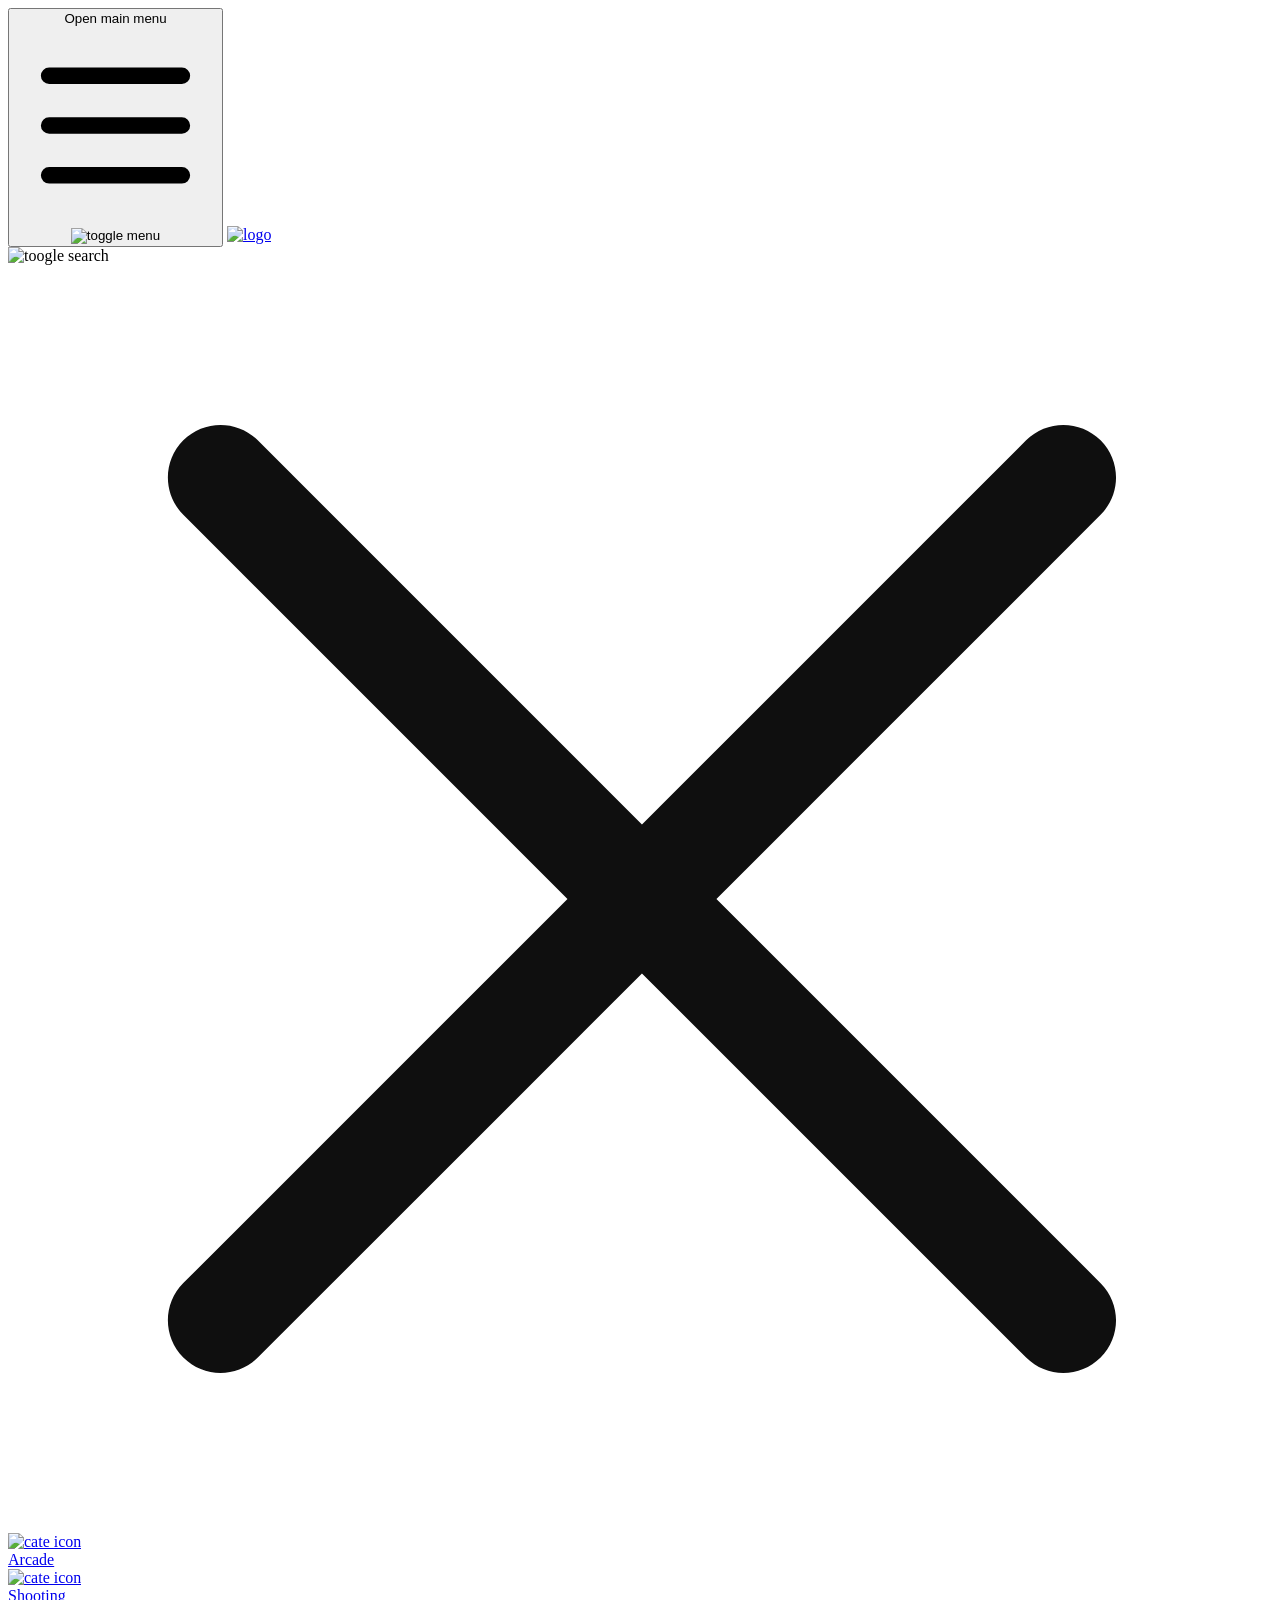
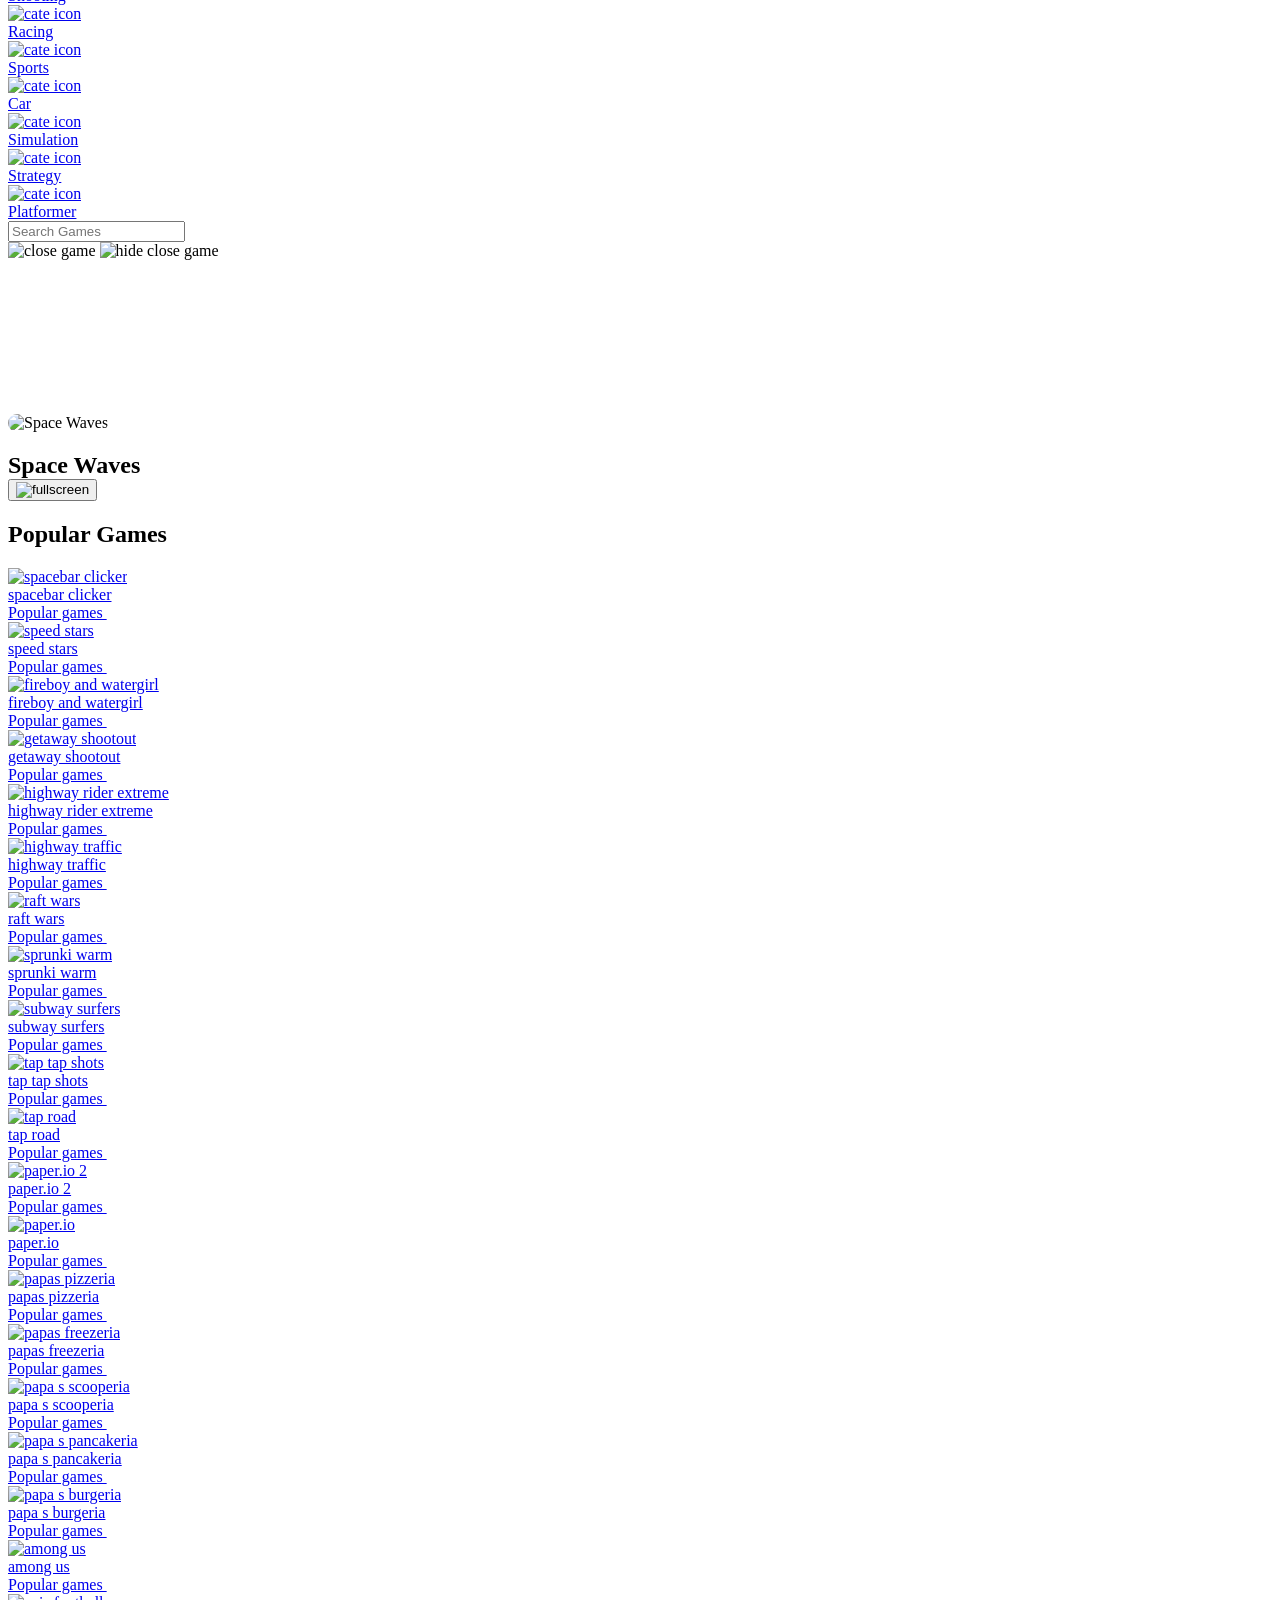
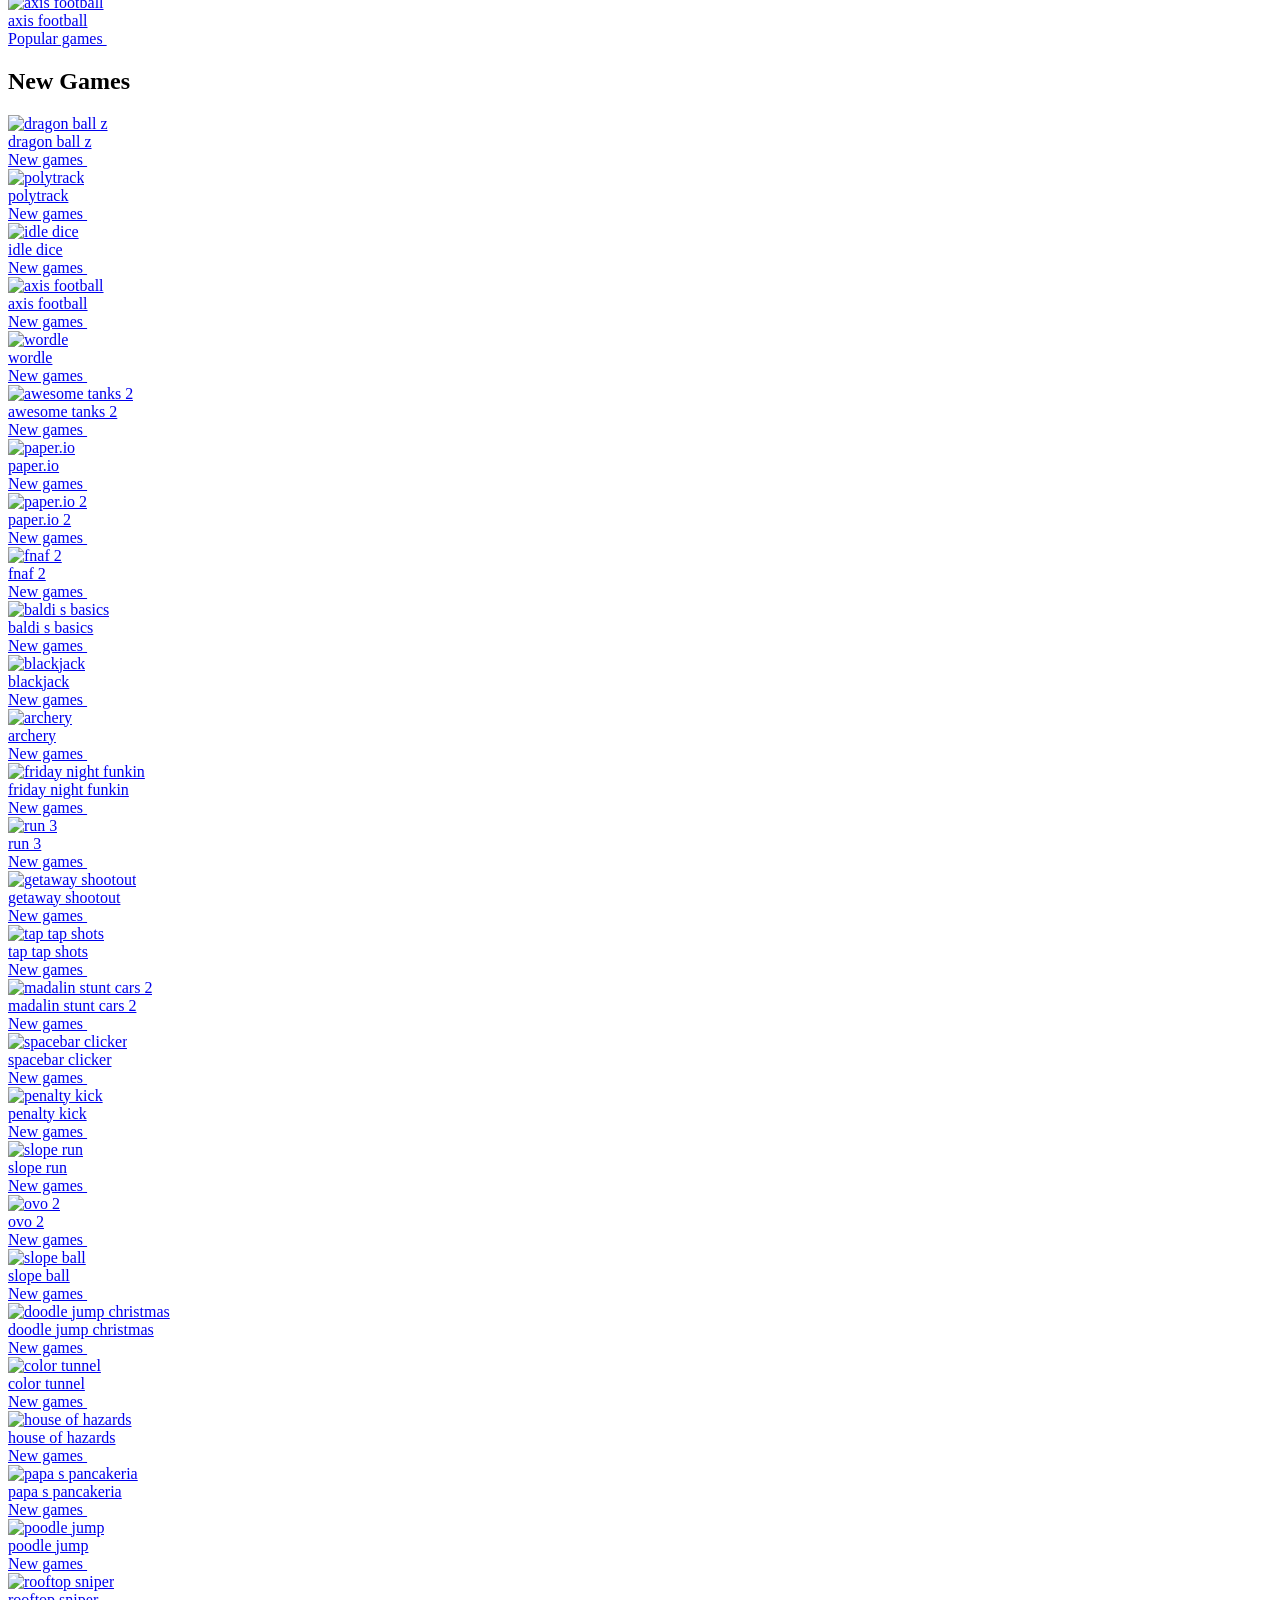
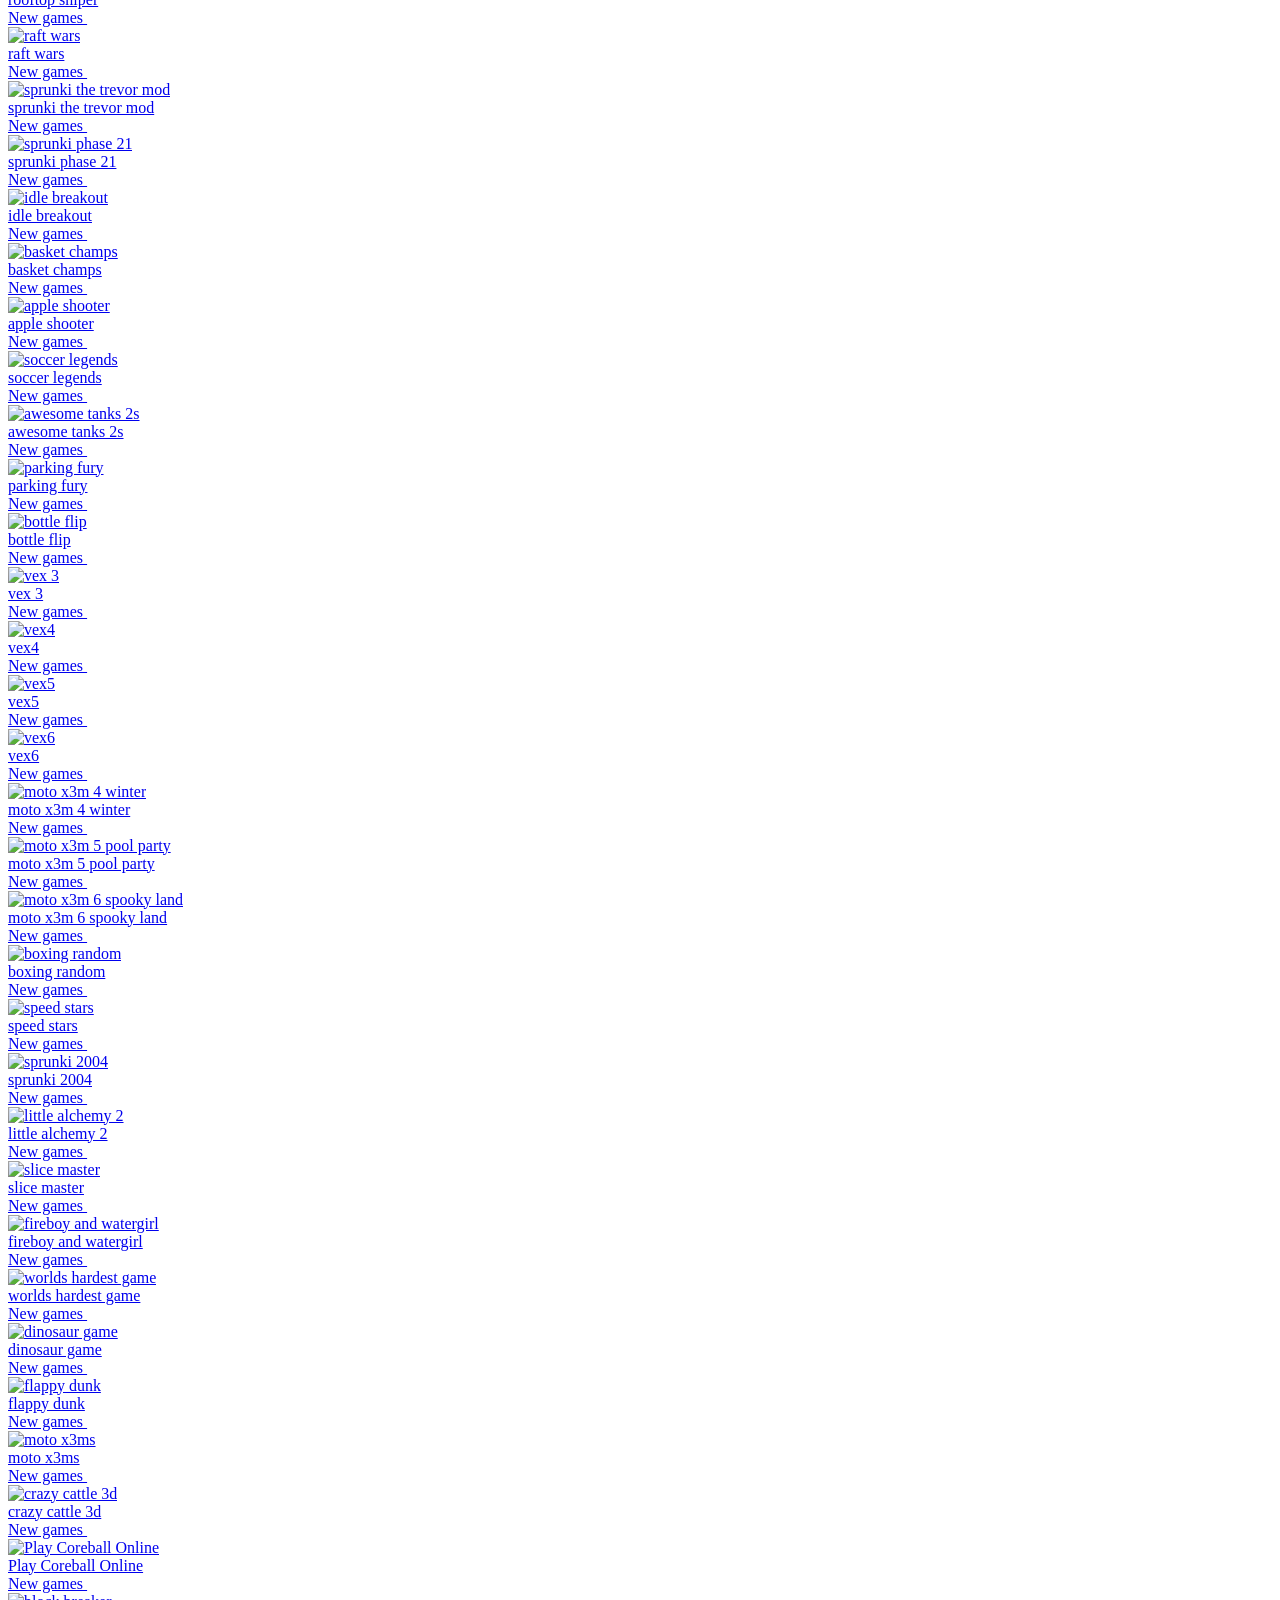
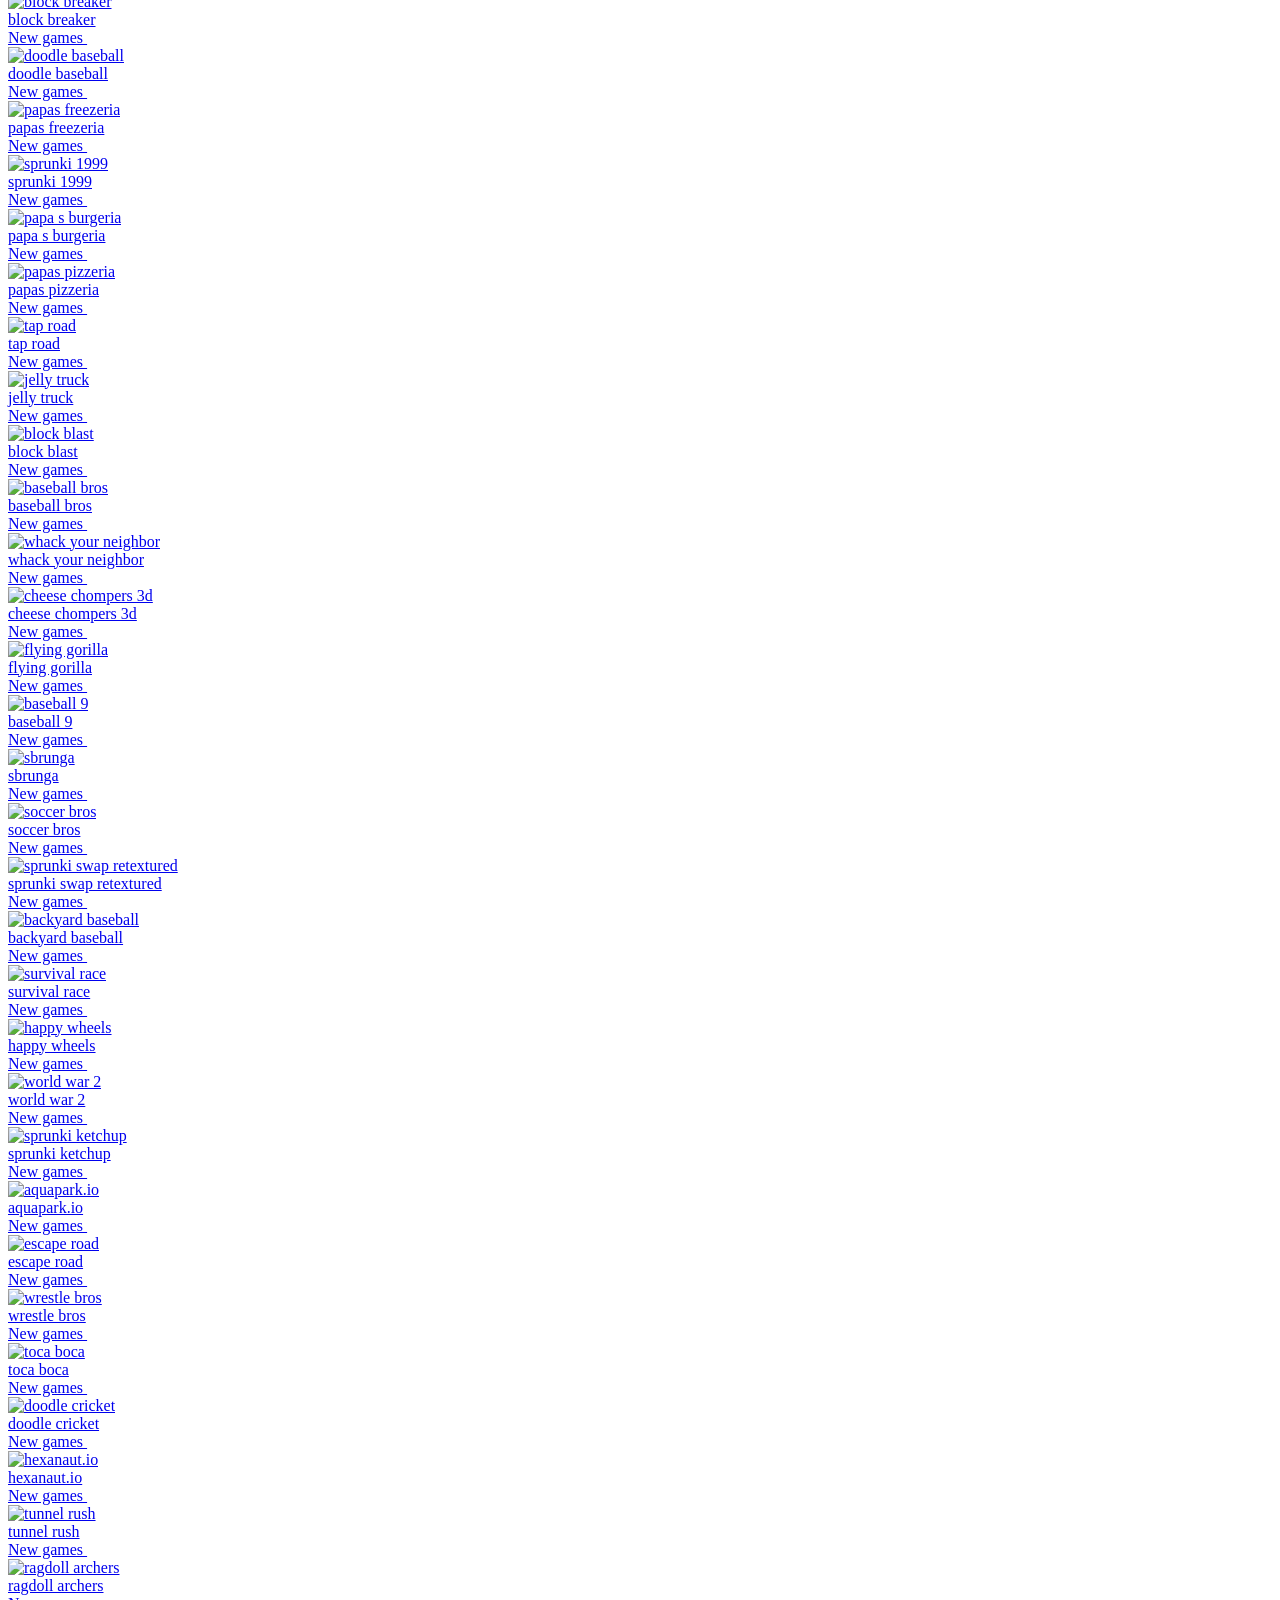
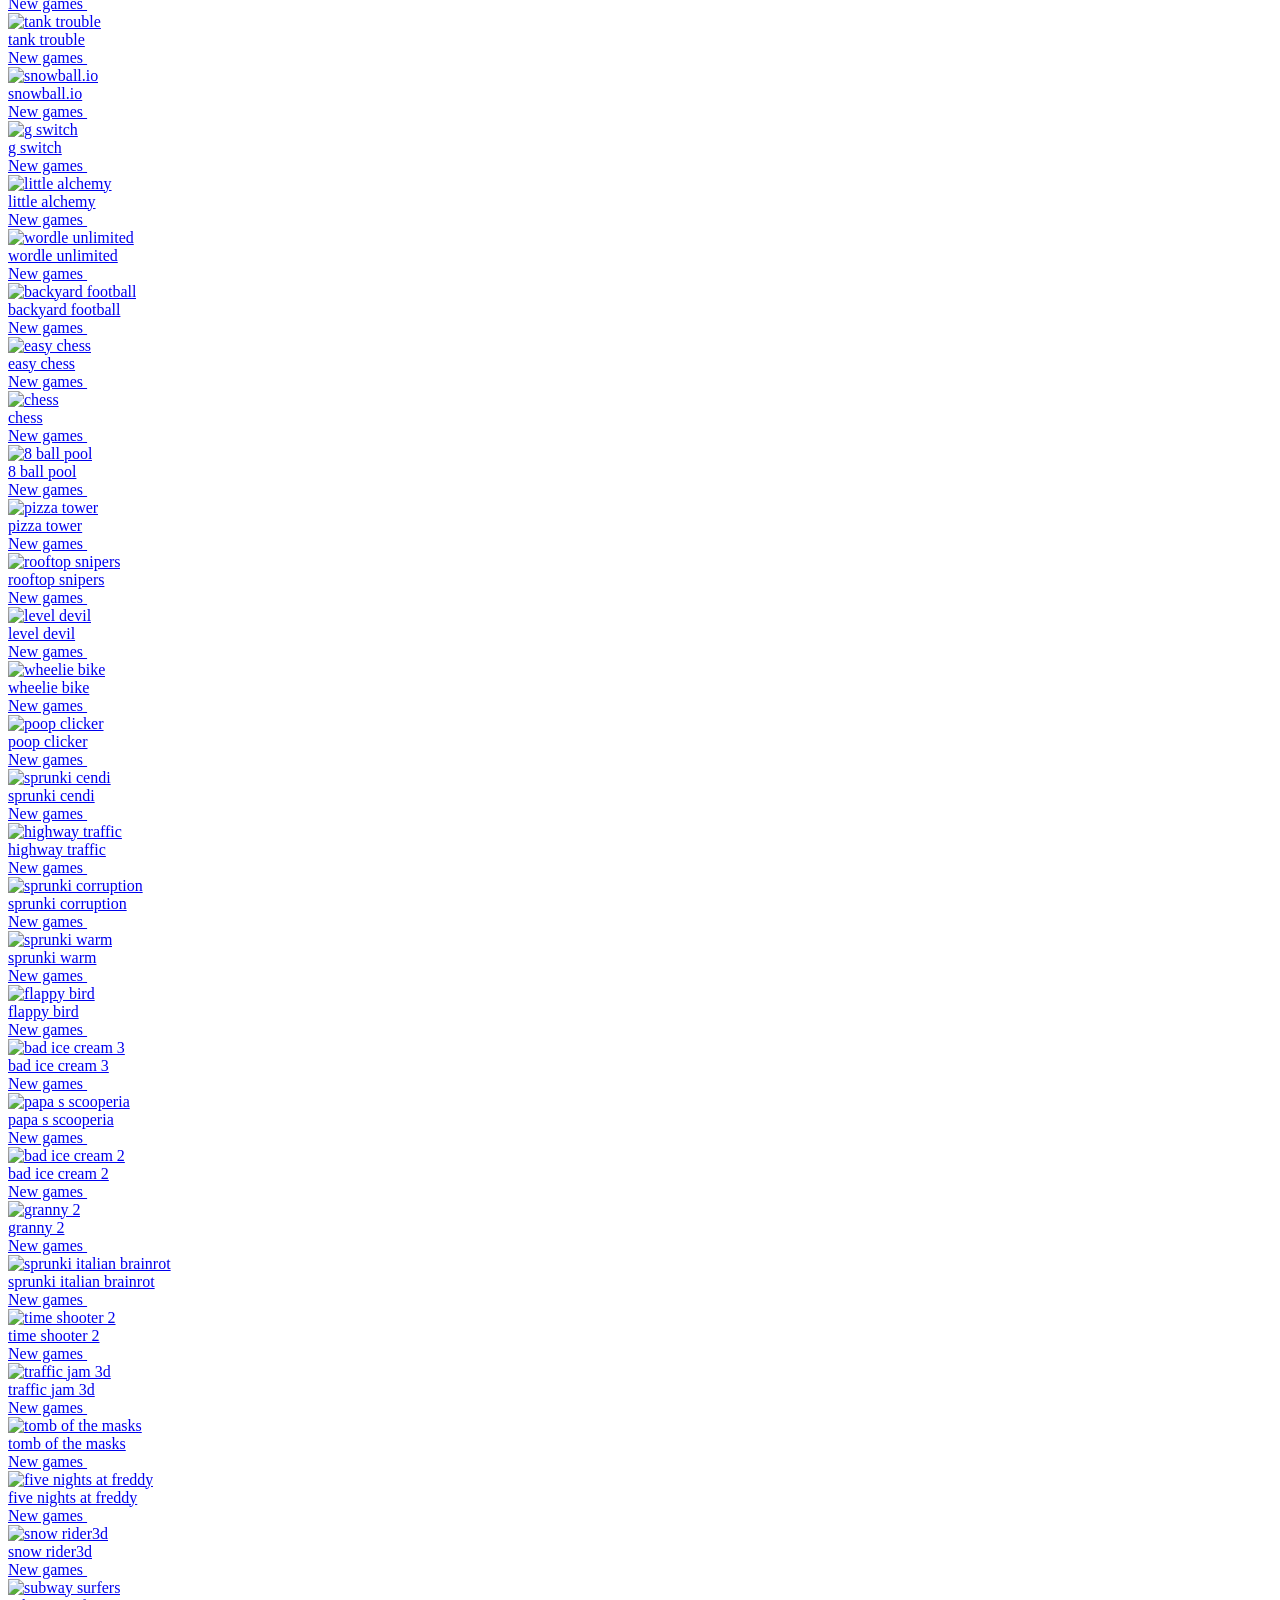
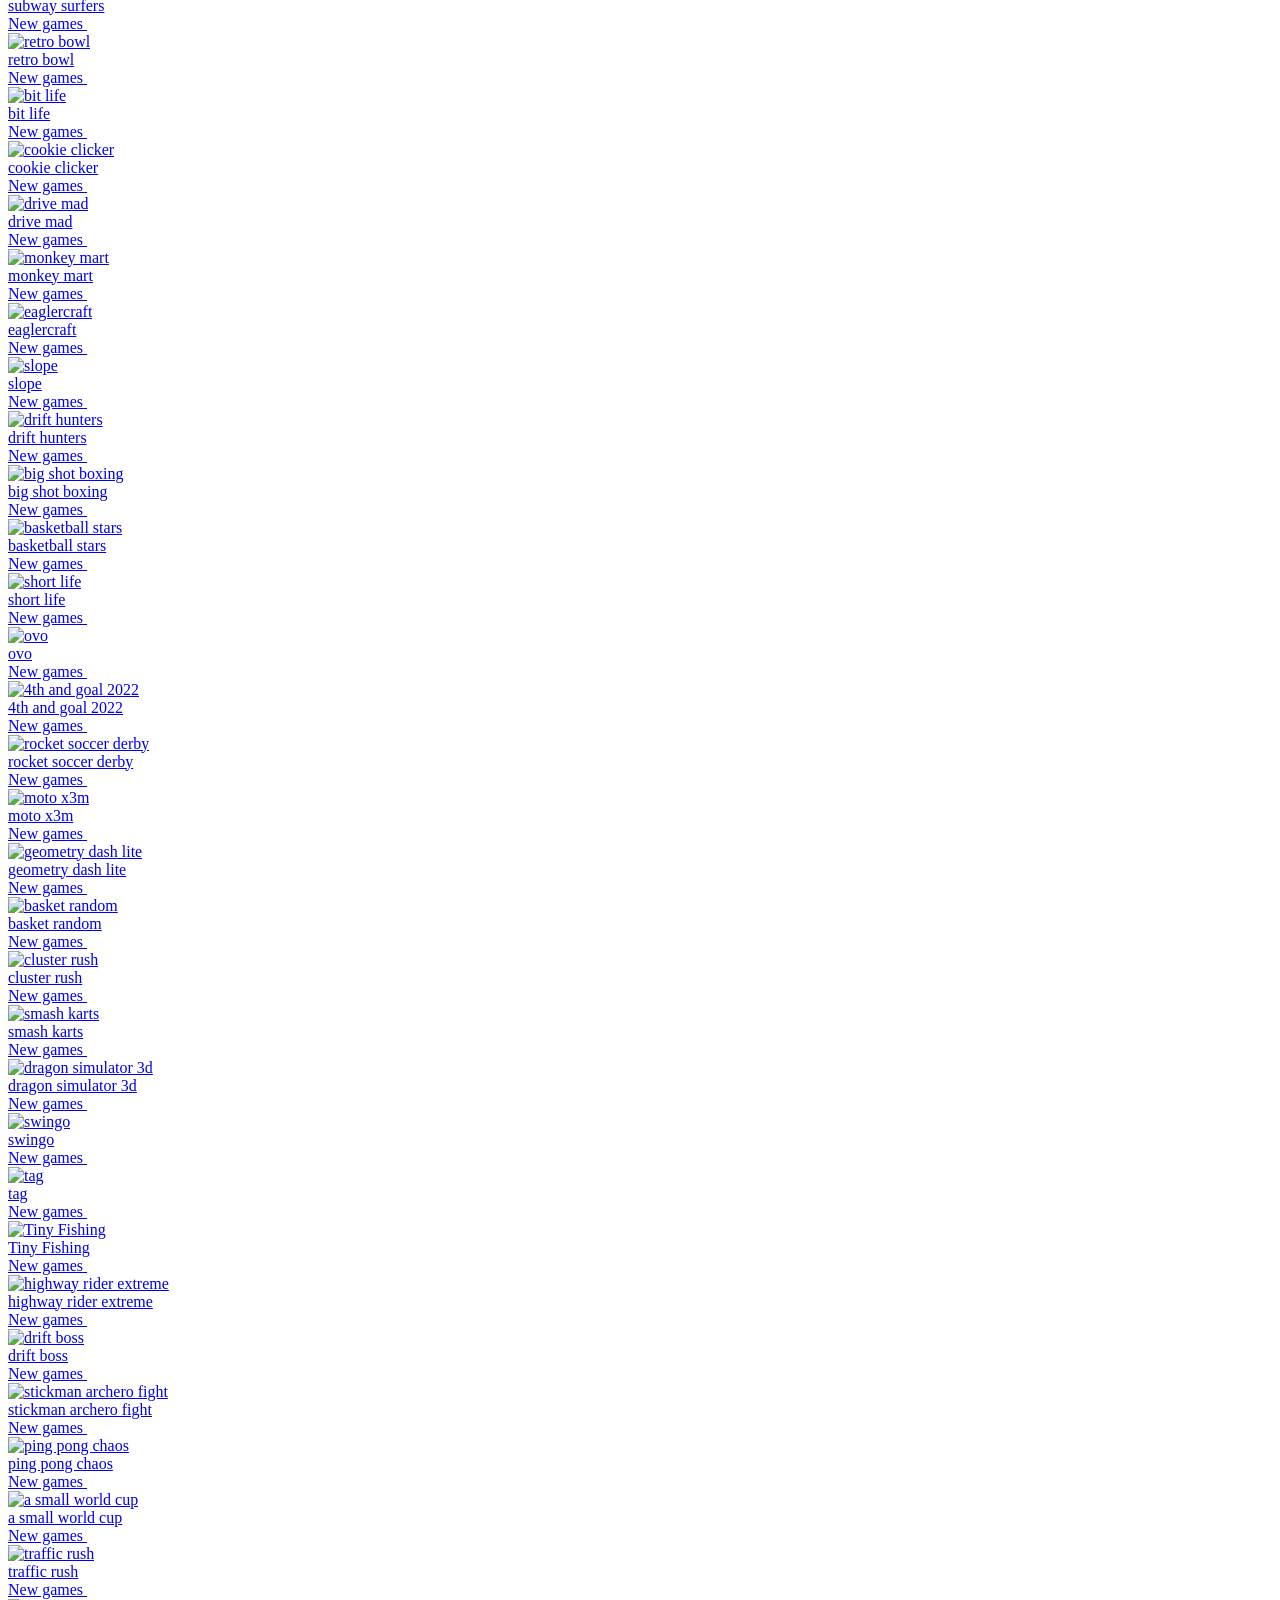
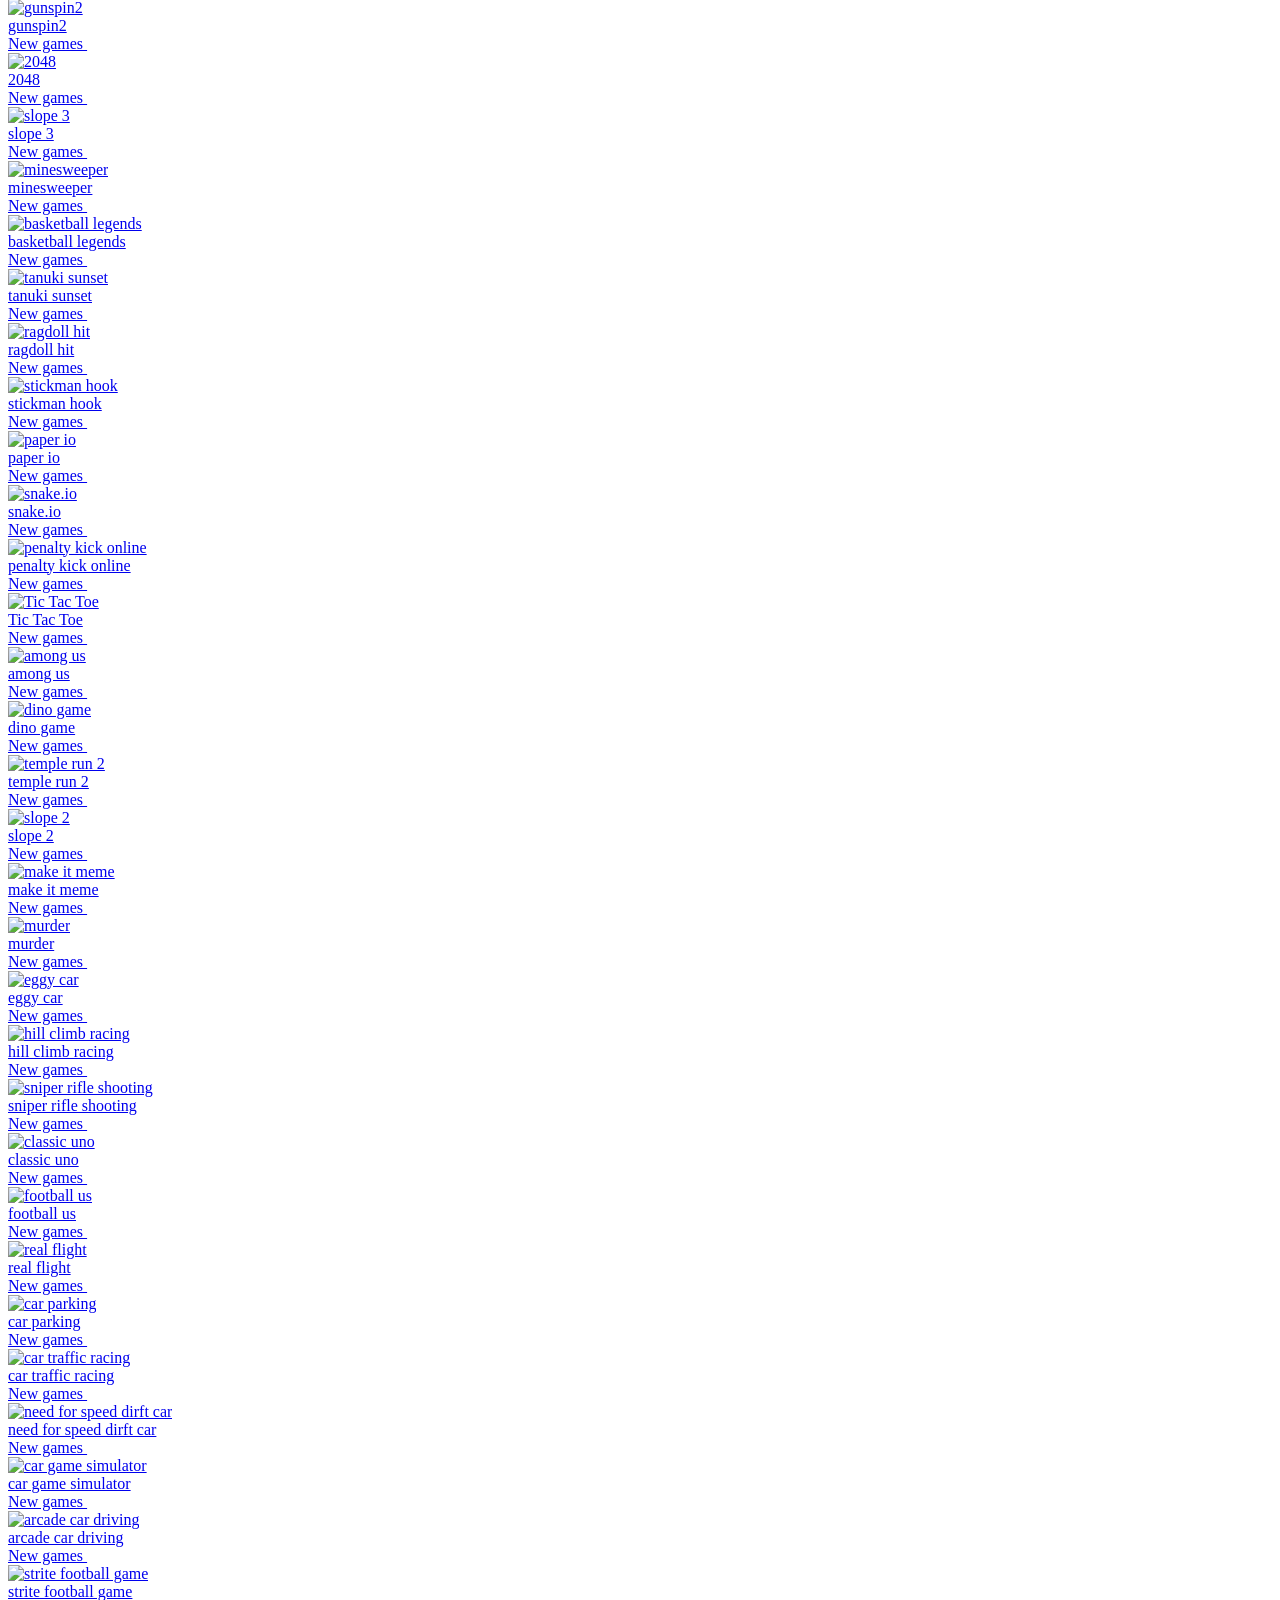
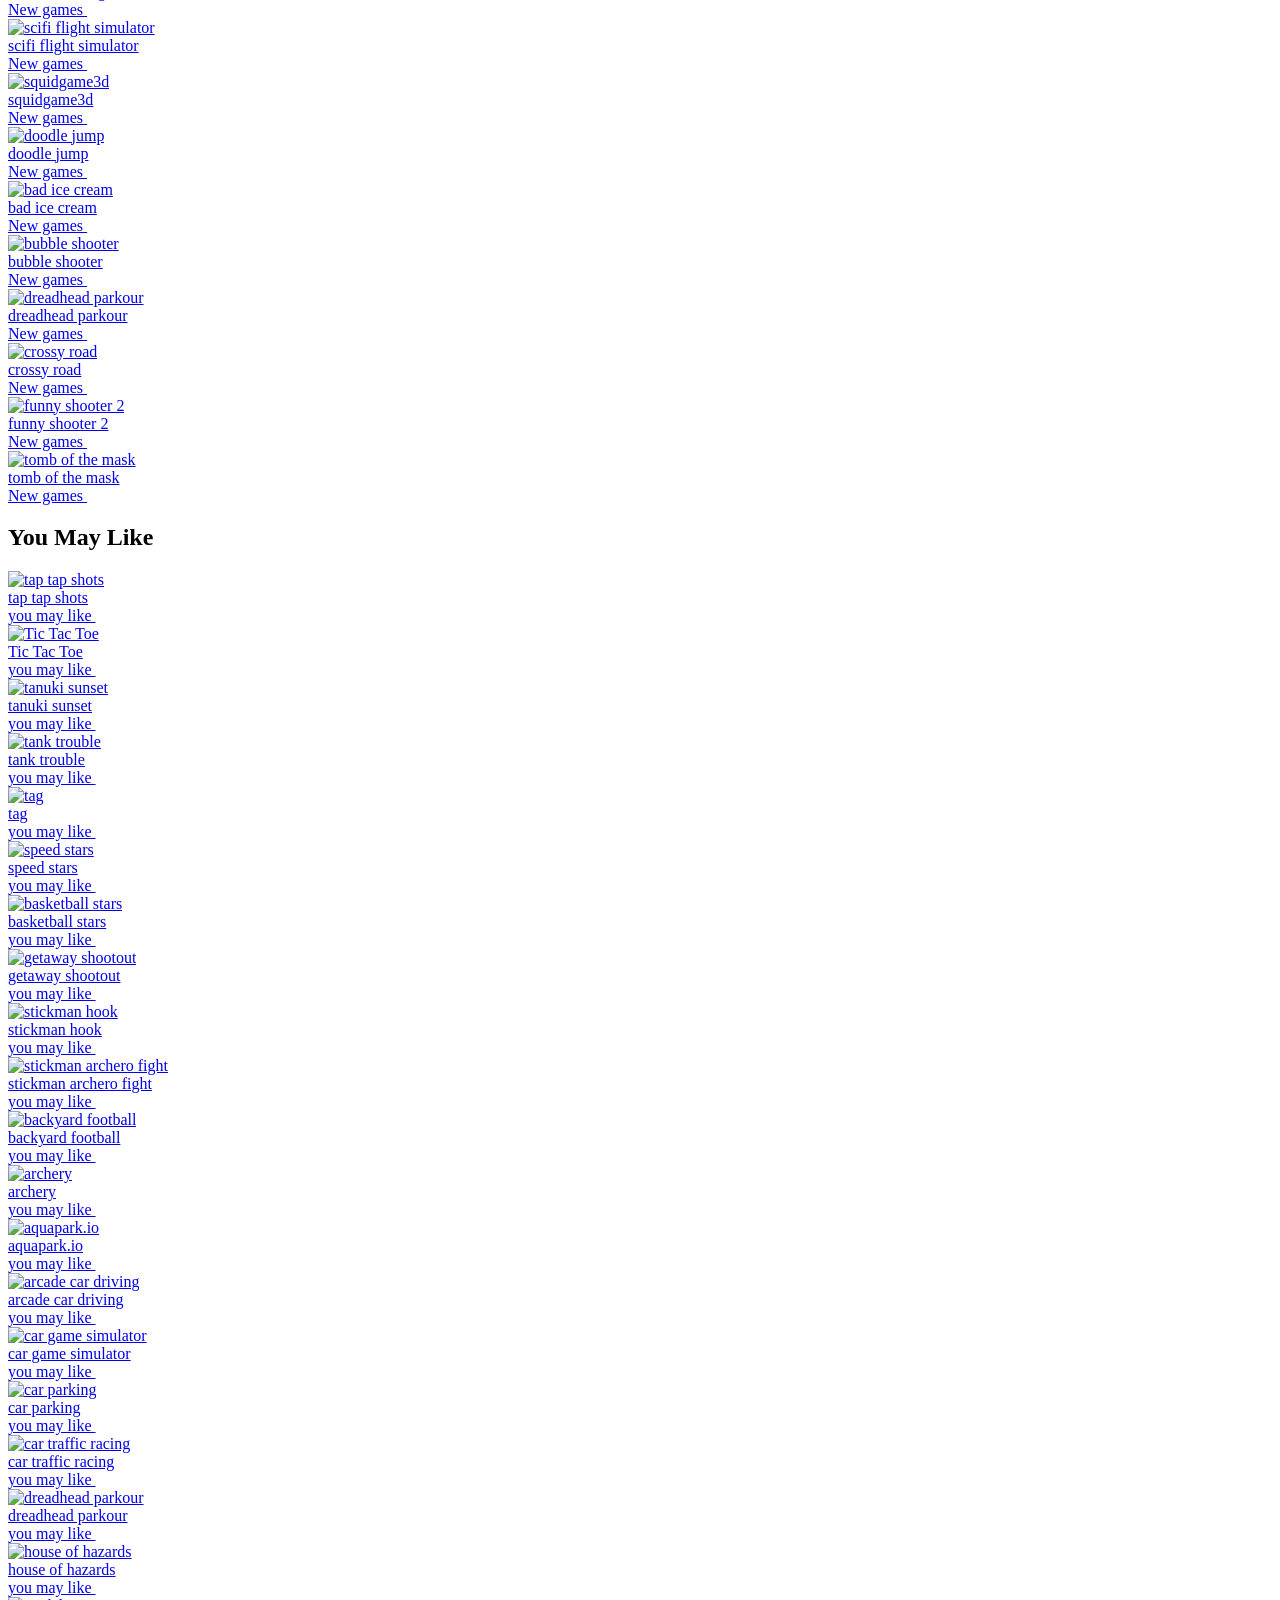
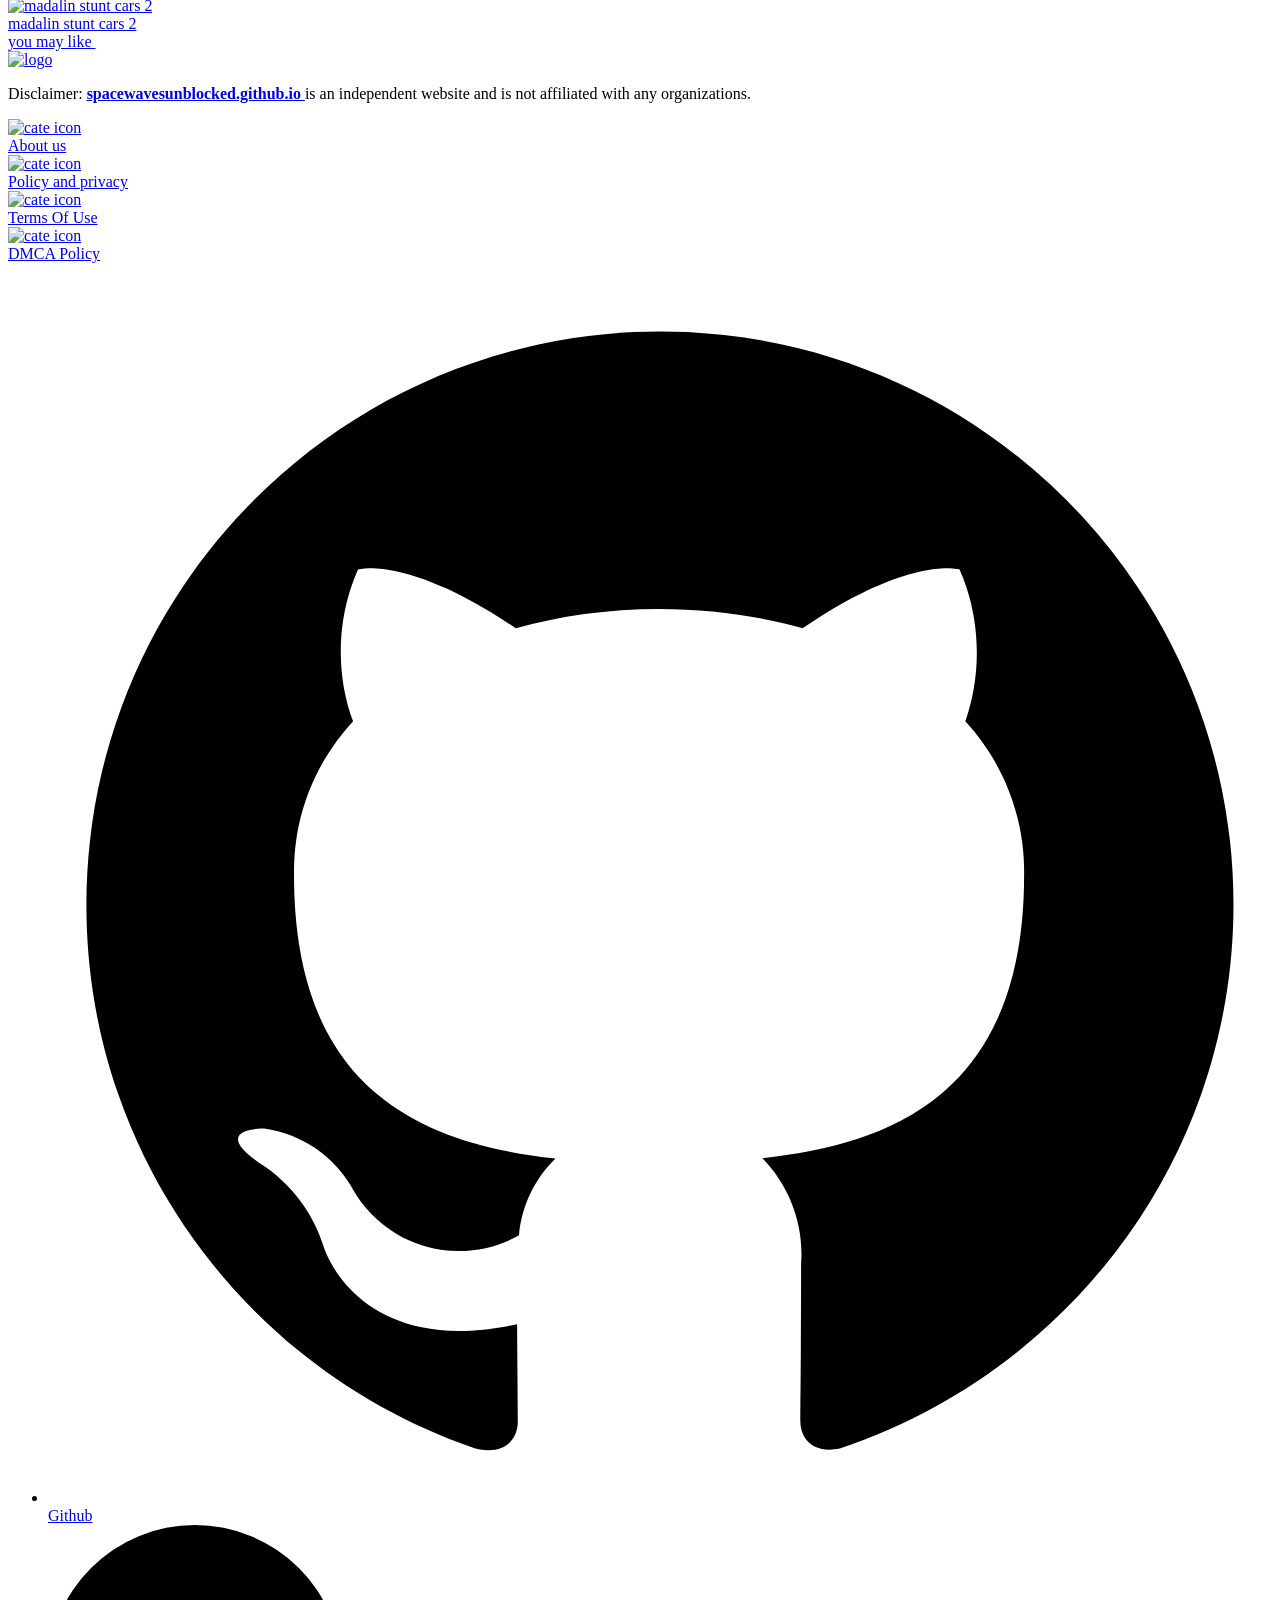
==== iframes/game_4/index.html @ a442bdf5 "added spacewaves!" ====
<!DOCTYPE html>
<html lang="en">

<head>
    <meta charset="UTF-8" />

    <meta http-equiv="X-UA-Compatible" content="IE=edge" />

    <meta name="viewport" content="width=device-width, initial-scale=1.0 user-scalable=no, height=device-height" />

    <link rel="stylesheet" href="/assets/css/style.min.css?v=656" />
    
    <link rel="stylesheet" href="/assets/css/tailwind.css?v=656" />

    <meta name="googlebot" content="noindex"><meta name="googlebot-news" content="nosnippet"><meta name="robots" content="noindex, nofollow"><title>Space Waves</title><meta name="description" content="Play Space Waves game online for free in fullscreen unblocked mode!"><meta property="og:type" content="article"><meta property="og:site_name" content="Theme3"><meta property="og:url" content="https://spacewavesunblocked.github.io/space-waves.html"><meta property="og:title" content="Space Waves"><meta property="og:description" content="Play Space Waves game online for free in fullscreen unblocked mode!"><meta name="twitter:card" content="summary_large_image"><meta name="twitter:title" content="Space Waves"><meta name="twitter:description" content="Play Space Waves game online for free in fullscreen unblocked mode!"><link rel="canonical" href="https://spacewavesunblocked.github.io/space-waves.html"><meta property="og:locale" content="EN"><meta property="article:section" content="Arcade"><meta property="article:published_time" content="2025-05-20T01:35:43+00:00"><meta property="article:modified_time" content="2025-05-22T03:05:53+00:00"><meta property="og:updated_time" content="2025-05-22T03:05:53+00:00"><meta property="og:image:width" content="512"><meta property="og:image:height" content="250"><meta property="og:image" content="/uploads/2025/5/space-waves.jpg"><meta property="og:image:secure_url" content="/uploads/2025/5/space-waves.jpg"><meta name="twitter:image" content="/uploads/2025/5/space-waves.jpg">
    
    <script type="application/ld+json">{"@context":"https://schema.org","@type":"WebSite","name":"Theme3","url":"https://spacewavesunblocked.github.io","description":"Play Space Waves game online for free in fullscreen unblocked mode!","inLanguage":"en","sameAs":[]}</script>
    
    <script type="application/ld+json">{"@context":"https://schema.org","@type":"Organization","name":"Theme3","logo":"https://spacewavesunblocked.github.io/assets/image/logo/logo_white.png","url":"https://spacewavesunblocked.github.io/"}</script>
    
    <script type="application/ld+json">{"@context":"https://schema.org","@type":"WebApplication","applicationCategory":"Game","applicationSubCategory":"Arcade","name":"Space Waves","url":"https://spacewavesunblocked.github.io/game/space-waves.html","description":"Play Space Waves game online for free in fullscreen unblocked mode!","thumbnailUrl":"/uploads/2025/5/space-waves.jpg","operatingSystem":"Windows, Linux, MacOS","offers":{"@type":"Offer","price":"0","priceCurrency":"USD","availability":"https://schema.org/InStock"}}</script>
    
    <script type="application/ld+json">{"@context":"https://schema.org","@type":"BreadcrumbList","itemListElement":[{"@type":"ListItem","position":1,"item":{"@id":"https://spacewavesunblocked.github.io/","name":"Theme3"}},{"@type":"ListItem","position":2,"item":{"@id":"https://spacewavesunblocked.github.io/arcade.html","name":"Arcade"}},{"@type":"ListItem","position":3,"image":"/uploads/2025/5/space-waves.jpg","item":{"@id":"https://spacewavesunblocked.github.io/space-waves.html","name":"Space Waves"}}]}</script>
    
    <link rel="icon" href="/uploads/2025/5/space-waves.jpg" data-spai-eager="1" sizes="32x32">

    <link rel="icon" href="/uploads/2025/5/space-waves.jpg" data-spai-eager="1" sizes="192x192">
    
    <script> var domain = "", token = "", langid = `en`, ismainlang = `1`, ldomain = (ismainlang) ? domain : `${domain}/${langid}`; </script>

</head>


<body  class="">

    <div id="adminBar" data-pid="3432" data-ptype="p"></div>
    
    <header class=" " >
        <nav class="lg:z-100">
            <div class="p-4 mx-auto text-black md:flex md:items-center md:gap-8 md:justify-between md:py-5 lg:py-3 lg:px-6 lg:fixed lg:top-0 lg:left-0 lg:right-0 lg:z-10 border-b border-gray-800 lg:bg-black">
                <div class="flex justify-between items-center md:gap-5 md:w-[100%]">
                    <button id="toggle-navbar" type="button" class="inline-flex items-center p-2 w-10 h-10 justify-center text-sm text-gray-500 rounded-lg hover:bg-gray-100 focus:outline-none focus:ring-2 focus:ring-gray-200 dark:text-gray-400 dark:hover:bg-gray-700 dark:focus:ring-gray-600 lg:hidden" aria-controls="navbar-dropdown" aria-expanded="false">
                        <span class="sr-only">Open main menu</span>
                        <svg viewBox="0 0 24 24" fill="none" xmlns="http://www.w3.org/2000/svg"><g id="SVGRepo_bgCarrier" stroke-width="0"></g><g id="SVGRepo_tracerCarrier" stroke-linecap="round" stroke-linejoin="round"></g><g id="SVGRepo_iconCarrier"> <path d="M4 6H20M4 12H20M4 18H20" stroke="#000000" stroke-width="2" stroke-linecap="round" stroke-linejoin="round"></path> </g></svg>
                        <img src="/assets/image/svg/toggle_menu.svg" alt="toggle menu">
                    </button>

                    <a href="/" class="logo text-2xl md:text-3xl">
                        <img src="/uploads/2025/5/logo4.png" class="h-[40px] block" alt="logo">
                    </a>

                    <div class="w-[40px] h-[40px] p-2 sm:order-2">
                        <img src="/assets/image/svg/toggle_search.svg" alt="toogle search">
                    </div>
                </div>

                <div class="hidden sidebar" id="navbar-dropdown">
                    <div class="close lg:hidden" id="close-navbar">
                        <svg viewBox="0 0 24 24" fill="none" xmlns="http://www.w3.org/2000/svg"><g id="SVGRepo_bgCarrier" stroke-width="0"></g><g id="SVGRepo_tracerCarrier" stroke-linecap="round" stroke-linejoin="round"></g><g id="SVGRepo_iconCarrier"> <path d="M20.7457 3.32851C20.3552 2.93798 19.722 2.93798 19.3315 3.32851L12.0371 10.6229L4.74275 3.32851C4.35223 2.93798 3.71906 2.93798 3.32854 3.32851C2.93801 3.71903 2.93801 4.3522 3.32854 4.74272L10.6229 12.0371L3.32856 19.3314C2.93803 19.722 2.93803 20.3551 3.32856 20.7457C3.71908 21.1362 4.35225 21.1362 4.74277 20.7457L12.0371 13.4513L19.3315 20.7457C19.722 21.1362 20.3552 21.1362 20.7457 20.7457C21.1362 20.3551 21.1362 19.722 20.7457 19.3315L13.4513 12.0371L20.7457 4.74272C21.1362 4.3522 21.1362 3.71903 20.7457 3.32851Z" fill="#0F0F0F"></path> </g></svg>
                    </div>
                    <a class="item_right text-base" href="https://spacewavesunblocked.github.io/arcade.html" title="Arcade" > <div class="w-[24x] h-[24px] icon_footer"> <img src="/assets/image/svg/cate.svg" alt="cate icon"> </div> <span>Arcade</span></a><a class="item_right text-base" href="https://spacewavesunblocked.github.io/shooting.html" title="Shooting" > <div class="w-[24x] h-[24px] icon_footer"> <img src="/assets/image/svg/cate.svg" alt="cate icon"> </div> <span>Shooting</span></a><a class="item_right text-base" href="https://spacewavesunblocked.github.io/racing.html" title="Racing" > <div class="w-[24x] h-[24px] icon_footer"> <img src="/assets/image/svg/cate.svg" alt="cate icon"> </div> <span>Racing</span></a><a class="item_right text-base" href="https://spacewavesunblocked.github.io/sports.html" title="Sports" > <div class="w-[24x] h-[24px] icon_footer"> <img src="/assets/image/svg/cate.svg" alt="cate icon"> </div> <span>Sports</span></a><a class="item_right text-base" href="https://spacewavesunblocked.github.io/car.html" title="Car" > <div class="w-[24x] h-[24px] icon_footer"> <img src="/assets/image/svg/cate.svg" alt="cate icon"> </div> <span>Car</span></a><a class="item_right text-base" href="https://spacewavesunblocked.github.io/simulation.html" title="Simulation" > <div class="w-[24x] h-[24px] icon_footer"> <img src="/assets/image/svg/cate.svg" alt="cate icon"> </div> <span>Simulation</span></a><a class="item_right text-base" href="https://spacewavesunblocked.github.io/strategy.html" title="Strategy" > <div class="w-[24x] h-[24px] icon_footer"> <img src="/assets/image/svg/cate.svg" alt="cate icon"> </div> <span>Strategy</span></a><a class="item_right text-base" href="https://spacewavesunblocked.github.io/platformer.html" title="Platformer" > <div class="w-[24x] h-[24px] icon_footer"> <img src="/assets/image/svg/cate.svg" alt="cate icon"> </div> <span>Platformer</span></a>
                </div>

                <form id="search" action="/" autocomplete="off" method="GET" class="hidden flex items-center sm:border sm:border-solid sm:outline-none sm:pl-3 rounded-[15px] lg:w-[100%]">
                    <div id="search-holder" class="hidden sm:block sm:order-1 lg:w-[100%]">
                        <input type="text" name="s" placeholder="Search Games" autocomplete="off" class="d-block form-controls focus:outline-hidden text-white lg:w-[100%]">
                    </div>
                </form>
            </div>
        </nav>
    </header>
    <!-- bastet-random-game -->
    <div class="container-fluid">
        <div class="flex flex-col lg:grid lg:grid-cols-6 xl:grid-cols-9">
            <!-- content -->
            <section class="mt-12 lg:p-3 area-game text-custom-text">
                <div class="game-container show_qr rounded-[12px] overflow-hidden">
                    <div class="game-content" data-id="169">
                        <div class="link-game" id="full-game" >
                            <div class="closegame">
                                <img class="close" src="/uploads/2025/5/space-waves.jpg" alt="close game">
                                <img class="hideClose" src="https://spacewavesunblocked.github.io/assets/image/svg/arrowleft.svg" alt="hide close game">
                            </div>
                            <iframe id="iframehtml5" class="game-iframe" style="width: 100%; border: none;" title="play game" src="https://spacewavesunblocked.github.io/embed/space-waves.html" frameborder="0" scrolling="no" allowfullscreen></iframe>
                        </div>
                    </div>
                    
                    <div class="flex justify-between p-3 bg-custom-gray gap-5 sm:flex-row sm:justify-between">
                        <div class="flex items-center gap-2 m-0">
                            <div class="w-[40px] h-[40px]"><img style="border-radius: 12px;" src="/uploads/2025/5/space-waves.jpg" alt="Space Waves"></div>
                            <h1 class="text-xl lg:text-2xl" style="margin-bottom: 0;">Space Waves</h1>
                        </div>

                        <div class="flex items-center gap-5 justify-around">
                            
                            <div class="fullscreen">
                                <button class="btn_fullscreen cursor-pointer" title="fullscreen">
                                    <img src="https://spacewavesunblocked.github.io/assets/svg/fullscreen.svg" alt="fullscreen">
                                </button>
                            </div>
                        </div>
                    </div>
                </div>
                
            </section>
            <!-- ads -->
            <section class="mt-12 lg:p-3 area-ads">
            </section>

            <!-- popular game -->
            <section class="my-12 lg:p-3 area-single-popular">
                <div class="flex gap-2 mb-7 items-center text-white">
                    <h2 class="text-[1.3rem] font-bold">Popular Games</h2>
                </div>
                <div class="list-single-game">
                    
                    
    
                <a href="/spacebar-clicker.html" title="spacebar clicker" class="block relative item_home">
                    <div class="aspect-square rounded-[4px] overflow-hidden ">
                        <img data-src="https://jasongamesdev.github.io/spacebar-clicker/spacebar-clicker.png" src="https://placehold.co/500x500?text=no%20image" class="lazyload img-lazy aspect-square" alt="spacebar clicker">
                    </div>
                    <div class="list-title absolute bottom-0 left-0 right-0 top-0 text-center font-semibold bg-dark text-white flex items-end justify-center" >
                        spacebar clicker
                    </div>
                    

                        
                        <div class="label-game type_2">
                            <span class="text-xs uppercase font-bold text-white">
                                Popular games
                            </span>
                            <svg xmlns="http://www.w3.org/2000/svg" width="12" height="12" viewBox="0 0 12 12" fill="none">
                                <g clip-path="url(#clip0_12_978)">
                                    <path
                                        d="M10.875 1.875H9.46641C9.44154 1.875 9.4177 1.86512 9.40011 1.84754C9.38253 1.82996 9.37266 1.80611 9.37266 1.78125V1.49812C9.37216 1.29954 9.29292 1.10925 9.15232 0.969007C9.01173 0.82876 8.82124 0.749999 8.62266 0.75L3.37758 0.756094C3.17919 0.756465 2.98904 0.835422 2.84874 0.975679C2.70843 1.11594 2.62942 1.30607 2.62898 1.50445V1.78125C2.62898 1.80611 2.61911 1.82996 2.60153 1.84754C2.58394 1.86512 2.5601 1.875 2.53523 1.875H1.125C1.02554 1.875 0.930161 1.91451 0.859835 1.98484C0.789509 2.05516 0.75 2.15054 0.75 2.25V2.625C0.75 3.90305 1.45312 5.26055 2.54344 5.56289C2.57568 5.57187 2.60485 5.5895 2.62778 5.61388C2.65071 5.63825 2.66653 5.66844 2.67352 5.70117C2.80875 6.33141 3.22477 6.93164 3.87844 7.42641C4.36852 7.79742 4.95305 8.07094 5.47852 8.18766C5.52006 8.19697 5.5572 8.22014 5.58382 8.25337C5.61044 8.2866 5.62497 8.32789 5.625 8.37047V10.4062C5.625 10.4311 5.61512 10.455 5.59754 10.4725C5.57996 10.4901 5.55611 10.5 5.53125 10.5H4.13555C3.93375 10.5 3.76055 10.6552 3.75047 10.857C3.74803 10.9077 3.7559 10.9583 3.77362 11.0059C3.79134 11.0535 3.81853 11.0969 3.85355 11.1337C3.88857 11.1704 3.93069 11.1997 3.97735 11.2197C4.024 11.2397 4.07424 11.25 4.125 11.25H7.86445C8.06625 11.25 8.23945 11.0948 8.24953 10.893C8.25197 10.8423 8.2441 10.7917 8.22638 10.7441C8.20866 10.6965 8.18147 10.6531 8.14645 10.6163C8.11143 10.5796 8.06931 10.5503 8.02266 10.5303C7.976 10.5103 7.92576 10.5 7.875 10.5H6.46875C6.44389 10.5 6.42004 10.4901 6.40246 10.4725C6.38488 10.455 6.375 10.4311 6.375 10.4062V8.37047C6.37503 8.32789 6.38956 8.2866 6.41618 8.25337C6.4428 8.22014 6.47994 8.19697 6.52148 8.18766C7.04695 8.07047 7.63148 7.79742 8.12156 7.42641C8.77523 6.93164 9.19125 6.33141 9.32648 5.70117C9.33347 5.66844 9.34929 5.63825 9.37222 5.61388C9.39515 5.5895 9.42432 5.57187 9.45656 5.56289C10.5469 5.26055 11.25 3.90305 11.25 2.625V2.25C11.25 2.15054 11.2105 2.05516 11.1402 1.98484C11.0698 1.91451 10.9745 1.875 10.875 1.875ZM2.625 4.64578C2.62494 4.66221 2.62057 4.67833 2.61232 4.69254C2.60406 4.70675 2.59222 4.71853 2.57798 4.72672C2.56374 4.73491 2.5476 4.73922 2.53117 4.7392C2.51474 4.73919 2.4986 4.73485 2.48438 4.72664C2.24391 4.58344 2.06836 4.36641 1.96547 4.21359C1.68633 3.79898 1.52016 3.26039 1.50164 2.72227C1.50117 2.70966 1.50324 2.69709 1.50774 2.68531C1.51224 2.67353 1.51907 2.66277 1.52782 2.65369C1.53658 2.64461 1.54707 2.63739 1.55868 2.63246C1.57029 2.62753 1.58278 2.62499 1.59539 2.625H2.53289C2.55775 2.625 2.5816 2.63488 2.59918 2.65246C2.61676 2.67004 2.62664 2.69389 2.62664 2.71875C2.62617 3.36211 2.625 4.09852 2.625 4.64578ZM10.0343 4.21359C9.93141 4.36641 9.75609 4.58344 9.51562 4.72664C9.50138 4.73486 9.48522 4.7392 9.46877 4.7392C9.45233 4.73921 9.43617 4.73488 9.42192 4.72666C9.40767 4.71845 9.39583 4.70663 9.3876 4.69239C9.37936 4.67815 9.37502 4.662 9.375 4.64555C9.375 4.02422 9.375 3.31828 9.37383 2.71875C9.37383 2.69389 9.38371 2.67004 9.40129 2.65246C9.41887 2.63488 9.44271 2.625 9.46758 2.625H10.4051C10.4177 2.62499 10.4302 2.62753 10.4418 2.63246C10.4534 2.63739 10.4639 2.64461 10.4726 2.65369C10.4814 2.66277 10.4882 2.67353 10.4927 2.68531C10.4972 2.69709 10.4993 2.70966 10.4988 2.72227C10.4803 3.26039 10.3137 3.79898 10.0345 4.21359H10.0343Z"
                                        fill="white" />
                                </g>
                                <defs>
                                    <clipPath id="clip0_12_978">
                                        <rect width="12" height="12" fill="white" />
                                    </clipPath>
                                </defs>
                            </svg>
                        </div>

                    
                    
                </a>

    
                <a href="/speed-stars.html" title="speed stars" class="block relative item_home">
                    <div class="aspect-square rounded-[4px] overflow-hidden ">
                        <img data-src="https://jasongamesdev.github.io/speed-stars/speed-stars.png" src="https://placehold.co/500x500?text=no%20image" class="lazyload img-lazy aspect-square" alt="speed stars">
                    </div>
                    <div class="list-title absolute bottom-0 left-0 right-0 top-0 text-center font-semibold bg-dark text-white flex items-end justify-center" >
                        speed stars
                    </div>
                    

                        
                        <div class="label-game type_2">
                            <span class="text-xs uppercase font-bold text-white">
                                Popular games
                            </span>
                            <svg xmlns="http://www.w3.org/2000/svg" width="12" height="12" viewBox="0 0 12 12" fill="none">
                                <g clip-path="url(#clip0_12_978)">
                                    <path
                                        d="M10.875 1.875H9.46641C9.44154 1.875 9.4177 1.86512 9.40011 1.84754C9.38253 1.82996 9.37266 1.80611 9.37266 1.78125V1.49812C9.37216 1.29954 9.29292 1.10925 9.15232 0.969007C9.01173 0.82876 8.82124 0.749999 8.62266 0.75L3.37758 0.756094C3.17919 0.756465 2.98904 0.835422 2.84874 0.975679C2.70843 1.11594 2.62942 1.30607 2.62898 1.50445V1.78125C2.62898 1.80611 2.61911 1.82996 2.60153 1.84754C2.58394 1.86512 2.5601 1.875 2.53523 1.875H1.125C1.02554 1.875 0.930161 1.91451 0.859835 1.98484C0.789509 2.05516 0.75 2.15054 0.75 2.25V2.625C0.75 3.90305 1.45312 5.26055 2.54344 5.56289C2.57568 5.57187 2.60485 5.5895 2.62778 5.61388C2.65071 5.63825 2.66653 5.66844 2.67352 5.70117C2.80875 6.33141 3.22477 6.93164 3.87844 7.42641C4.36852 7.79742 4.95305 8.07094 5.47852 8.18766C5.52006 8.19697 5.5572 8.22014 5.58382 8.25337C5.61044 8.2866 5.62497 8.32789 5.625 8.37047V10.4062C5.625 10.4311 5.61512 10.455 5.59754 10.4725C5.57996 10.4901 5.55611 10.5 5.53125 10.5H4.13555C3.93375 10.5 3.76055 10.6552 3.75047 10.857C3.74803 10.9077 3.7559 10.9583 3.77362 11.0059C3.79134 11.0535 3.81853 11.0969 3.85355 11.1337C3.88857 11.1704 3.93069 11.1997 3.97735 11.2197C4.024 11.2397 4.07424 11.25 4.125 11.25H7.86445C8.06625 11.25 8.23945 11.0948 8.24953 10.893C8.25197 10.8423 8.2441 10.7917 8.22638 10.7441C8.20866 10.6965 8.18147 10.6531 8.14645 10.6163C8.11143 10.5796 8.06931 10.5503 8.02266 10.5303C7.976 10.5103 7.92576 10.5 7.875 10.5H6.46875C6.44389 10.5 6.42004 10.4901 6.40246 10.4725C6.38488 10.455 6.375 10.4311 6.375 10.4062V8.37047C6.37503 8.32789 6.38956 8.2866 6.41618 8.25337C6.4428 8.22014 6.47994 8.19697 6.52148 8.18766C7.04695 8.07047 7.63148 7.79742 8.12156 7.42641C8.77523 6.93164 9.19125 6.33141 9.32648 5.70117C9.33347 5.66844 9.34929 5.63825 9.37222 5.61388C9.39515 5.5895 9.42432 5.57187 9.45656 5.56289C10.5469 5.26055 11.25 3.90305 11.25 2.625V2.25C11.25 2.15054 11.2105 2.05516 11.1402 1.98484C11.0698 1.91451 10.9745 1.875 10.875 1.875ZM2.625 4.64578C2.62494 4.66221 2.62057 4.67833 2.61232 4.69254C2.60406 4.70675 2.59222 4.71853 2.57798 4.72672C2.56374 4.73491 2.5476 4.73922 2.53117 4.7392C2.51474 4.73919 2.4986 4.73485 2.48438 4.72664C2.24391 4.58344 2.06836 4.36641 1.96547 4.21359C1.68633 3.79898 1.52016 3.26039 1.50164 2.72227C1.50117 2.70966 1.50324 2.69709 1.50774 2.68531C1.51224 2.67353 1.51907 2.66277 1.52782 2.65369C1.53658 2.64461 1.54707 2.63739 1.55868 2.63246C1.57029 2.62753 1.58278 2.62499 1.59539 2.625H2.53289C2.55775 2.625 2.5816 2.63488 2.59918 2.65246C2.61676 2.67004 2.62664 2.69389 2.62664 2.71875C2.62617 3.36211 2.625 4.09852 2.625 4.64578ZM10.0343 4.21359C9.93141 4.36641 9.75609 4.58344 9.51562 4.72664C9.50138 4.73486 9.48522 4.7392 9.46877 4.7392C9.45233 4.73921 9.43617 4.73488 9.42192 4.72666C9.40767 4.71845 9.39583 4.70663 9.3876 4.69239C9.37936 4.67815 9.37502 4.662 9.375 4.64555C9.375 4.02422 9.375 3.31828 9.37383 2.71875C9.37383 2.69389 9.38371 2.67004 9.40129 2.65246C9.41887 2.63488 9.44271 2.625 9.46758 2.625H10.4051C10.4177 2.62499 10.4302 2.62753 10.4418 2.63246C10.4534 2.63739 10.4639 2.64461 10.4726 2.65369C10.4814 2.66277 10.4882 2.67353 10.4927 2.68531C10.4972 2.69709 10.4993 2.70966 10.4988 2.72227C10.4803 3.26039 10.3137 3.79898 10.0345 4.21359H10.0343Z"
                                        fill="white" />
                                </g>
                                <defs>
                                    <clipPath id="clip0_12_978">
                                        <rect width="12" height="12" fill="white" />
                                    </clipPath>
                                </defs>
                            </svg>
                        </div>

                    
                    
                </a>

    
                <a href="/fireboy-and-watergirl.html" title="fireboy and watergirl" class="block relative item_home">
                    <div class="aspect-square rounded-[4px] overflow-hidden ">
                        <img data-src="https://jasongamesdev.github.io/fireboy-and-watergirl/fireboy-and-watergirl.png" src="https://placehold.co/500x500?text=no%20image" class="lazyload img-lazy aspect-square" alt="fireboy and watergirl">
                    </div>
                    <div class="list-title absolute bottom-0 left-0 right-0 top-0 text-center font-semibold bg-dark text-white flex items-end justify-center" >
                        fireboy and watergirl
                    </div>
                    

                        
                        <div class="label-game type_2">
                            <span class="text-xs uppercase font-bold text-white">
                                Popular games
                            </span>
                            <svg xmlns="http://www.w3.org/2000/svg" width="12" height="12" viewBox="0 0 12 12" fill="none">
                                <g clip-path="url(#clip0_12_978)">
                                    <path
                                        d="M10.875 1.875H9.46641C9.44154 1.875 9.4177 1.86512 9.40011 1.84754C9.38253 1.82996 9.37266 1.80611 9.37266 1.78125V1.49812C9.37216 1.29954 9.29292 1.10925 9.15232 0.969007C9.01173 0.82876 8.82124 0.749999 8.62266 0.75L3.37758 0.756094C3.17919 0.756465 2.98904 0.835422 2.84874 0.975679C2.70843 1.11594 2.62942 1.30607 2.62898 1.50445V1.78125C2.62898 1.80611 2.61911 1.82996 2.60153 1.84754C2.58394 1.86512 2.5601 1.875 2.53523 1.875H1.125C1.02554 1.875 0.930161 1.91451 0.859835 1.98484C0.789509 2.05516 0.75 2.15054 0.75 2.25V2.625C0.75 3.90305 1.45312 5.26055 2.54344 5.56289C2.57568 5.57187 2.60485 5.5895 2.62778 5.61388C2.65071 5.63825 2.66653 5.66844 2.67352 5.70117C2.80875 6.33141 3.22477 6.93164 3.87844 7.42641C4.36852 7.79742 4.95305 8.07094 5.47852 8.18766C5.52006 8.19697 5.5572 8.22014 5.58382 8.25337C5.61044 8.2866 5.62497 8.32789 5.625 8.37047V10.4062C5.625 10.4311 5.61512 10.455 5.59754 10.4725C5.57996 10.4901 5.55611 10.5 5.53125 10.5H4.13555C3.93375 10.5 3.76055 10.6552 3.75047 10.857C3.74803 10.9077 3.7559 10.9583 3.77362 11.0059C3.79134 11.0535 3.81853 11.0969 3.85355 11.1337C3.88857 11.1704 3.93069 11.1997 3.97735 11.2197C4.024 11.2397 4.07424 11.25 4.125 11.25H7.86445C8.06625 11.25 8.23945 11.0948 8.24953 10.893C8.25197 10.8423 8.2441 10.7917 8.22638 10.7441C8.20866 10.6965 8.18147 10.6531 8.14645 10.6163C8.11143 10.5796 8.06931 10.5503 8.02266 10.5303C7.976 10.5103 7.92576 10.5 7.875 10.5H6.46875C6.44389 10.5 6.42004 10.4901 6.40246 10.4725C6.38488 10.455 6.375 10.4311 6.375 10.4062V8.37047C6.37503 8.32789 6.38956 8.2866 6.41618 8.25337C6.4428 8.22014 6.47994 8.19697 6.52148 8.18766C7.04695 8.07047 7.63148 7.79742 8.12156 7.42641C8.77523 6.93164 9.19125 6.33141 9.32648 5.70117C9.33347 5.66844 9.34929 5.63825 9.37222 5.61388C9.39515 5.5895 9.42432 5.57187 9.45656 5.56289C10.5469 5.26055 11.25 3.90305 11.25 2.625V2.25C11.25 2.15054 11.2105 2.05516 11.1402 1.98484C11.0698 1.91451 10.9745 1.875 10.875 1.875ZM2.625 4.64578C2.62494 4.66221 2.62057 4.67833 2.61232 4.69254C2.60406 4.70675 2.59222 4.71853 2.57798 4.72672C2.56374 4.73491 2.5476 4.73922 2.53117 4.7392C2.51474 4.73919 2.4986 4.73485 2.48438 4.72664C2.24391 4.58344 2.06836 4.36641 1.96547 4.21359C1.68633 3.79898 1.52016 3.26039 1.50164 2.72227C1.50117 2.70966 1.50324 2.69709 1.50774 2.68531C1.51224 2.67353 1.51907 2.66277 1.52782 2.65369C1.53658 2.64461 1.54707 2.63739 1.55868 2.63246C1.57029 2.62753 1.58278 2.62499 1.59539 2.625H2.53289C2.55775 2.625 2.5816 2.63488 2.59918 2.65246C2.61676 2.67004 2.62664 2.69389 2.62664 2.71875C2.62617 3.36211 2.625 4.09852 2.625 4.64578ZM10.0343 4.21359C9.93141 4.36641 9.75609 4.58344 9.51562 4.72664C9.50138 4.73486 9.48522 4.7392 9.46877 4.7392C9.45233 4.73921 9.43617 4.73488 9.42192 4.72666C9.40767 4.71845 9.39583 4.70663 9.3876 4.69239C9.37936 4.67815 9.37502 4.662 9.375 4.64555C9.375 4.02422 9.375 3.31828 9.37383 2.71875C9.37383 2.69389 9.38371 2.67004 9.40129 2.65246C9.41887 2.63488 9.44271 2.625 9.46758 2.625H10.4051C10.4177 2.62499 10.4302 2.62753 10.4418 2.63246C10.4534 2.63739 10.4639 2.64461 10.4726 2.65369C10.4814 2.66277 10.4882 2.67353 10.4927 2.68531C10.4972 2.69709 10.4993 2.70966 10.4988 2.72227C10.4803 3.26039 10.3137 3.79898 10.0345 4.21359H10.0343Z"
                                        fill="white" />
                                </g>
                                <defs>
                                    <clipPath id="clip0_12_978">
                                        <rect width="12" height="12" fill="white" />
                                    </clipPath>
                                </defs>
                            </svg>
                        </div>

                    
                    
                </a>

    
                <a href="/getaway-shootout.html" title="getaway shootout" class="block relative item_home">
                    <div class="aspect-square rounded-[4px] overflow-hidden ">
                        <img data-src="https://jasongamesdev.github.io/getaway-shootout/getaway-shootout.png" src="https://placehold.co/500x500?text=no%20image" class="lazyload img-lazy aspect-square" alt="getaway shootout">
                    </div>
                    <div class="list-title absolute bottom-0 left-0 right-0 top-0 text-center font-semibold bg-dark text-white flex items-end justify-center" >
                        getaway shootout
                    </div>
                    

                        
                        <div class="label-game type_2">
                            <span class="text-xs uppercase font-bold text-white">
                                Popular games
                            </span>
                            <svg xmlns="http://www.w3.org/2000/svg" width="12" height="12" viewBox="0 0 12 12" fill="none">
                                <g clip-path="url(#clip0_12_978)">
                                    <path
                                        d="M10.875 1.875H9.46641C9.44154 1.875 9.4177 1.86512 9.40011 1.84754C9.38253 1.82996 9.37266 1.80611 9.37266 1.78125V1.49812C9.37216 1.29954 9.29292 1.10925 9.15232 0.969007C9.01173 0.82876 8.82124 0.749999 8.62266 0.75L3.37758 0.756094C3.17919 0.756465 2.98904 0.835422 2.84874 0.975679C2.70843 1.11594 2.62942 1.30607 2.62898 1.50445V1.78125C2.62898 1.80611 2.61911 1.82996 2.60153 1.84754C2.58394 1.86512 2.5601 1.875 2.53523 1.875H1.125C1.02554 1.875 0.930161 1.91451 0.859835 1.98484C0.789509 2.05516 0.75 2.15054 0.75 2.25V2.625C0.75 3.90305 1.45312 5.26055 2.54344 5.56289C2.57568 5.57187 2.60485 5.5895 2.62778 5.61388C2.65071 5.63825 2.66653 5.66844 2.67352 5.70117C2.80875 6.33141 3.22477 6.93164 3.87844 7.42641C4.36852 7.79742 4.95305 8.07094 5.47852 8.18766C5.52006 8.19697 5.5572 8.22014 5.58382 8.25337C5.61044 8.2866 5.62497 8.32789 5.625 8.37047V10.4062C5.625 10.4311 5.61512 10.455 5.59754 10.4725C5.57996 10.4901 5.55611 10.5 5.53125 10.5H4.13555C3.93375 10.5 3.76055 10.6552 3.75047 10.857C3.74803 10.9077 3.7559 10.9583 3.77362 11.0059C3.79134 11.0535 3.81853 11.0969 3.85355 11.1337C3.88857 11.1704 3.93069 11.1997 3.97735 11.2197C4.024 11.2397 4.07424 11.25 4.125 11.25H7.86445C8.06625 11.25 8.23945 11.0948 8.24953 10.893C8.25197 10.8423 8.2441 10.7917 8.22638 10.7441C8.20866 10.6965 8.18147 10.6531 8.14645 10.6163C8.11143 10.5796 8.06931 10.5503 8.02266 10.5303C7.976 10.5103 7.92576 10.5 7.875 10.5H6.46875C6.44389 10.5 6.42004 10.4901 6.40246 10.4725C6.38488 10.455 6.375 10.4311 6.375 10.4062V8.37047C6.37503 8.32789 6.38956 8.2866 6.41618 8.25337C6.4428 8.22014 6.47994 8.19697 6.52148 8.18766C7.04695 8.07047 7.63148 7.79742 8.12156 7.42641C8.77523 6.93164 9.19125 6.33141 9.32648 5.70117C9.33347 5.66844 9.34929 5.63825 9.37222 5.61388C9.39515 5.5895 9.42432 5.57187 9.45656 5.56289C10.5469 5.26055 11.25 3.90305 11.25 2.625V2.25C11.25 2.15054 11.2105 2.05516 11.1402 1.98484C11.0698 1.91451 10.9745 1.875 10.875 1.875ZM2.625 4.64578C2.62494 4.66221 2.62057 4.67833 2.61232 4.69254C2.60406 4.70675 2.59222 4.71853 2.57798 4.72672C2.56374 4.73491 2.5476 4.73922 2.53117 4.7392C2.51474 4.73919 2.4986 4.73485 2.48438 4.72664C2.24391 4.58344 2.06836 4.36641 1.96547 4.21359C1.68633 3.79898 1.52016 3.26039 1.50164 2.72227C1.50117 2.70966 1.50324 2.69709 1.50774 2.68531C1.51224 2.67353 1.51907 2.66277 1.52782 2.65369C1.53658 2.64461 1.54707 2.63739 1.55868 2.63246C1.57029 2.62753 1.58278 2.62499 1.59539 2.625H2.53289C2.55775 2.625 2.5816 2.63488 2.59918 2.65246C2.61676 2.67004 2.62664 2.69389 2.62664 2.71875C2.62617 3.36211 2.625 4.09852 2.625 4.64578ZM10.0343 4.21359C9.93141 4.36641 9.75609 4.58344 9.51562 4.72664C9.50138 4.73486 9.48522 4.7392 9.46877 4.7392C9.45233 4.73921 9.43617 4.73488 9.42192 4.72666C9.40767 4.71845 9.39583 4.70663 9.3876 4.69239C9.37936 4.67815 9.37502 4.662 9.375 4.64555C9.375 4.02422 9.375 3.31828 9.37383 2.71875C9.37383 2.69389 9.38371 2.67004 9.40129 2.65246C9.41887 2.63488 9.44271 2.625 9.46758 2.625H10.4051C10.4177 2.62499 10.4302 2.62753 10.4418 2.63246C10.4534 2.63739 10.4639 2.64461 10.4726 2.65369C10.4814 2.66277 10.4882 2.67353 10.4927 2.68531C10.4972 2.69709 10.4993 2.70966 10.4988 2.72227C10.4803 3.26039 10.3137 3.79898 10.0345 4.21359H10.0343Z"
                                        fill="white" />
                                </g>
                                <defs>
                                    <clipPath id="clip0_12_978">
                                        <rect width="12" height="12" fill="white" />
                                    </clipPath>
                                </defs>
                            </svg>
                        </div>

                    
                    
                </a>

    
                <a href="/highway-rider-extreme.html" title="highway rider extreme" class="block relative item_home">
                    <div class="aspect-square rounded-[4px] overflow-hidden ">
                        <img data-src="https://jasongamesdev.github.io/highway-rider-extreme/highway-rider-extreme.png" src="https://placehold.co/500x500?text=no%20image" class="lazyload img-lazy aspect-square" alt="highway rider extreme">
                    </div>
                    <div class="list-title absolute bottom-0 left-0 right-0 top-0 text-center font-semibold bg-dark text-white flex items-end justify-center" >
                        highway rider extreme
                    </div>
                    

                        
                        <div class="label-game type_2">
                            <span class="text-xs uppercase font-bold text-white">
                                Popular games
                            </span>
                            <svg xmlns="http://www.w3.org/2000/svg" width="12" height="12" viewBox="0 0 12 12" fill="none">
                                <g clip-path="url(#clip0_12_978)">
                                    <path
                                        d="M10.875 1.875H9.46641C9.44154 1.875 9.4177 1.86512 9.40011 1.84754C9.38253 1.82996 9.37266 1.80611 9.37266 1.78125V1.49812C9.37216 1.29954 9.29292 1.10925 9.15232 0.969007C9.01173 0.82876 8.82124 0.749999 8.62266 0.75L3.37758 0.756094C3.17919 0.756465 2.98904 0.835422 2.84874 0.975679C2.70843 1.11594 2.62942 1.30607 2.62898 1.50445V1.78125C2.62898 1.80611 2.61911 1.82996 2.60153 1.84754C2.58394 1.86512 2.5601 1.875 2.53523 1.875H1.125C1.02554 1.875 0.930161 1.91451 0.859835 1.98484C0.789509 2.05516 0.75 2.15054 0.75 2.25V2.625C0.75 3.90305 1.45312 5.26055 2.54344 5.56289C2.57568 5.57187 2.60485 5.5895 2.62778 5.61388C2.65071 5.63825 2.66653 5.66844 2.67352 5.70117C2.80875 6.33141 3.22477 6.93164 3.87844 7.42641C4.36852 7.79742 4.95305 8.07094 5.47852 8.18766C5.52006 8.19697 5.5572 8.22014 5.58382 8.25337C5.61044 8.2866 5.62497 8.32789 5.625 8.37047V10.4062C5.625 10.4311 5.61512 10.455 5.59754 10.4725C5.57996 10.4901 5.55611 10.5 5.53125 10.5H4.13555C3.93375 10.5 3.76055 10.6552 3.75047 10.857C3.74803 10.9077 3.7559 10.9583 3.77362 11.0059C3.79134 11.0535 3.81853 11.0969 3.85355 11.1337C3.88857 11.1704 3.93069 11.1997 3.97735 11.2197C4.024 11.2397 4.07424 11.25 4.125 11.25H7.86445C8.06625 11.25 8.23945 11.0948 8.24953 10.893C8.25197 10.8423 8.2441 10.7917 8.22638 10.7441C8.20866 10.6965 8.18147 10.6531 8.14645 10.6163C8.11143 10.5796 8.06931 10.5503 8.02266 10.5303C7.976 10.5103 7.92576 10.5 7.875 10.5H6.46875C6.44389 10.5 6.42004 10.4901 6.40246 10.4725C6.38488 10.455 6.375 10.4311 6.375 10.4062V8.37047C6.37503 8.32789 6.38956 8.2866 6.41618 8.25337C6.4428 8.22014 6.47994 8.19697 6.52148 8.18766C7.04695 8.07047 7.63148 7.79742 8.12156 7.42641C8.77523 6.93164 9.19125 6.33141 9.32648 5.70117C9.33347 5.66844 9.34929 5.63825 9.37222 5.61388C9.39515 5.5895 9.42432 5.57187 9.45656 5.56289C10.5469 5.26055 11.25 3.90305 11.25 2.625V2.25C11.25 2.15054 11.2105 2.05516 11.1402 1.98484C11.0698 1.91451 10.9745 1.875 10.875 1.875ZM2.625 4.64578C2.62494 4.66221 2.62057 4.67833 2.61232 4.69254C2.60406 4.70675 2.59222 4.71853 2.57798 4.72672C2.56374 4.73491 2.5476 4.73922 2.53117 4.7392C2.51474 4.73919 2.4986 4.73485 2.48438 4.72664C2.24391 4.58344 2.06836 4.36641 1.96547 4.21359C1.68633 3.79898 1.52016 3.26039 1.50164 2.72227C1.50117 2.70966 1.50324 2.69709 1.50774 2.68531C1.51224 2.67353 1.51907 2.66277 1.52782 2.65369C1.53658 2.64461 1.54707 2.63739 1.55868 2.63246C1.57029 2.62753 1.58278 2.62499 1.59539 2.625H2.53289C2.55775 2.625 2.5816 2.63488 2.59918 2.65246C2.61676 2.67004 2.62664 2.69389 2.62664 2.71875C2.62617 3.36211 2.625 4.09852 2.625 4.64578ZM10.0343 4.21359C9.93141 4.36641 9.75609 4.58344 9.51562 4.72664C9.50138 4.73486 9.48522 4.7392 9.46877 4.7392C9.45233 4.73921 9.43617 4.73488 9.42192 4.72666C9.40767 4.71845 9.39583 4.70663 9.3876 4.69239C9.37936 4.67815 9.37502 4.662 9.375 4.64555C9.375 4.02422 9.375 3.31828 9.37383 2.71875C9.37383 2.69389 9.38371 2.67004 9.40129 2.65246C9.41887 2.63488 9.44271 2.625 9.46758 2.625H10.4051C10.4177 2.62499 10.4302 2.62753 10.4418 2.63246C10.4534 2.63739 10.4639 2.64461 10.4726 2.65369C10.4814 2.66277 10.4882 2.67353 10.4927 2.68531C10.4972 2.69709 10.4993 2.70966 10.4988 2.72227C10.4803 3.26039 10.3137 3.79898 10.0345 4.21359H10.0343Z"
                                        fill="white" />
                                </g>
                                <defs>
                                    <clipPath id="clip0_12_978">
                                        <rect width="12" height="12" fill="white" />
                                    </clipPath>
                                </defs>
                            </svg>
                        </div>

                    
                    
                </a>

    
                <a href="/highway-traffic.html" title="highway traffic" class="block relative item_home">
                    <div class="aspect-square rounded-[4px] overflow-hidden ">
                        <img data-src="https://jasongamesdev.github.io/highway-traffic/highway-traffic.png" src="https://placehold.co/500x500?text=no%20image" class="lazyload img-lazy aspect-square" alt="highway traffic">
                    </div>
                    <div class="list-title absolute bottom-0 left-0 right-0 top-0 text-center font-semibold bg-dark text-white flex items-end justify-center" >
                        highway traffic
                    </div>
                    

                        
                        <div class="label-game type_2">
                            <span class="text-xs uppercase font-bold text-white">
                                Popular games
                            </span>
                            <svg xmlns="http://www.w3.org/2000/svg" width="12" height="12" viewBox="0 0 12 12" fill="none">
                                <g clip-path="url(#clip0_12_978)">
                                    <path
                                        d="M10.875 1.875H9.46641C9.44154 1.875 9.4177 1.86512 9.40011 1.84754C9.38253 1.82996 9.37266 1.80611 9.37266 1.78125V1.49812C9.37216 1.29954 9.29292 1.10925 9.15232 0.969007C9.01173 0.82876 8.82124 0.749999 8.62266 0.75L3.37758 0.756094C3.17919 0.756465 2.98904 0.835422 2.84874 0.975679C2.70843 1.11594 2.62942 1.30607 2.62898 1.50445V1.78125C2.62898 1.80611 2.61911 1.82996 2.60153 1.84754C2.58394 1.86512 2.5601 1.875 2.53523 1.875H1.125C1.02554 1.875 0.930161 1.91451 0.859835 1.98484C0.789509 2.05516 0.75 2.15054 0.75 2.25V2.625C0.75 3.90305 1.45312 5.26055 2.54344 5.56289C2.57568 5.57187 2.60485 5.5895 2.62778 5.61388C2.65071 5.63825 2.66653 5.66844 2.67352 5.70117C2.80875 6.33141 3.22477 6.93164 3.87844 7.42641C4.36852 7.79742 4.95305 8.07094 5.47852 8.18766C5.52006 8.19697 5.5572 8.22014 5.58382 8.25337C5.61044 8.2866 5.62497 8.32789 5.625 8.37047V10.4062C5.625 10.4311 5.61512 10.455 5.59754 10.4725C5.57996 10.4901 5.55611 10.5 5.53125 10.5H4.13555C3.93375 10.5 3.76055 10.6552 3.75047 10.857C3.74803 10.9077 3.7559 10.9583 3.77362 11.0059C3.79134 11.0535 3.81853 11.0969 3.85355 11.1337C3.88857 11.1704 3.93069 11.1997 3.97735 11.2197C4.024 11.2397 4.07424 11.25 4.125 11.25H7.86445C8.06625 11.25 8.23945 11.0948 8.24953 10.893C8.25197 10.8423 8.2441 10.7917 8.22638 10.7441C8.20866 10.6965 8.18147 10.6531 8.14645 10.6163C8.11143 10.5796 8.06931 10.5503 8.02266 10.5303C7.976 10.5103 7.92576 10.5 7.875 10.5H6.46875C6.44389 10.5 6.42004 10.4901 6.40246 10.4725C6.38488 10.455 6.375 10.4311 6.375 10.4062V8.37047C6.37503 8.32789 6.38956 8.2866 6.41618 8.25337C6.4428 8.22014 6.47994 8.19697 6.52148 8.18766C7.04695 8.07047 7.63148 7.79742 8.12156 7.42641C8.77523 6.93164 9.19125 6.33141 9.32648 5.70117C9.33347 5.66844 9.34929 5.63825 9.37222 5.61388C9.39515 5.5895 9.42432 5.57187 9.45656 5.56289C10.5469 5.26055 11.25 3.90305 11.25 2.625V2.25C11.25 2.15054 11.2105 2.05516 11.1402 1.98484C11.0698 1.91451 10.9745 1.875 10.875 1.875ZM2.625 4.64578C2.62494 4.66221 2.62057 4.67833 2.61232 4.69254C2.60406 4.70675 2.59222 4.71853 2.57798 4.72672C2.56374 4.73491 2.5476 4.73922 2.53117 4.7392C2.51474 4.73919 2.4986 4.73485 2.48438 4.72664C2.24391 4.58344 2.06836 4.36641 1.96547 4.21359C1.68633 3.79898 1.52016 3.26039 1.50164 2.72227C1.50117 2.70966 1.50324 2.69709 1.50774 2.68531C1.51224 2.67353 1.51907 2.66277 1.52782 2.65369C1.53658 2.64461 1.54707 2.63739 1.55868 2.63246C1.57029 2.62753 1.58278 2.62499 1.59539 2.625H2.53289C2.55775 2.625 2.5816 2.63488 2.59918 2.65246C2.61676 2.67004 2.62664 2.69389 2.62664 2.71875C2.62617 3.36211 2.625 4.09852 2.625 4.64578ZM10.0343 4.21359C9.93141 4.36641 9.75609 4.58344 9.51562 4.72664C9.50138 4.73486 9.48522 4.7392 9.46877 4.7392C9.45233 4.73921 9.43617 4.73488 9.42192 4.72666C9.40767 4.71845 9.39583 4.70663 9.3876 4.69239C9.37936 4.67815 9.37502 4.662 9.375 4.64555C9.375 4.02422 9.375 3.31828 9.37383 2.71875C9.37383 2.69389 9.38371 2.67004 9.40129 2.65246C9.41887 2.63488 9.44271 2.625 9.46758 2.625H10.4051C10.4177 2.62499 10.4302 2.62753 10.4418 2.63246C10.4534 2.63739 10.4639 2.64461 10.4726 2.65369C10.4814 2.66277 10.4882 2.67353 10.4927 2.68531C10.4972 2.69709 10.4993 2.70966 10.4988 2.72227C10.4803 3.26039 10.3137 3.79898 10.0345 4.21359H10.0343Z"
                                        fill="white" />
                                </g>
                                <defs>
                                    <clipPath id="clip0_12_978">
                                        <rect width="12" height="12" fill="white" />
                                    </clipPath>
                                </defs>
                            </svg>
                        </div>

                    
                    
                </a>

    
                <a href="/raft-wars.html" title="raft wars" class="block relative item_home">
                    <div class="aspect-square rounded-[4px] overflow-hidden ">
                        <img data-src="https://jasongamesdev.github.io/raft-wars/raft-wars.png" src="https://placehold.co/500x500?text=no%20image" class="lazyload img-lazy aspect-square" alt="raft wars">
                    </div>
                    <div class="list-title absolute bottom-0 left-0 right-0 top-0 text-center font-semibold bg-dark text-white flex items-end justify-center" >
                        raft wars
                    </div>
                    

                        
                        <div class="label-game type_2">
                            <span class="text-xs uppercase font-bold text-white">
                                Popular games
                            </span>
                            <svg xmlns="http://www.w3.org/2000/svg" width="12" height="12" viewBox="0 0 12 12" fill="none">
                                <g clip-path="url(#clip0_12_978)">
                                    <path
                                        d="M10.875 1.875H9.46641C9.44154 1.875 9.4177 1.86512 9.40011 1.84754C9.38253 1.82996 9.37266 1.80611 9.37266 1.78125V1.49812C9.37216 1.29954 9.29292 1.10925 9.15232 0.969007C9.01173 0.82876 8.82124 0.749999 8.62266 0.75L3.37758 0.756094C3.17919 0.756465 2.98904 0.835422 2.84874 0.975679C2.70843 1.11594 2.62942 1.30607 2.62898 1.50445V1.78125C2.62898 1.80611 2.61911 1.82996 2.60153 1.84754C2.58394 1.86512 2.5601 1.875 2.53523 1.875H1.125C1.02554 1.875 0.930161 1.91451 0.859835 1.98484C0.789509 2.05516 0.75 2.15054 0.75 2.25V2.625C0.75 3.90305 1.45312 5.26055 2.54344 5.56289C2.57568 5.57187 2.60485 5.5895 2.62778 5.61388C2.65071 5.63825 2.66653 5.66844 2.67352 5.70117C2.80875 6.33141 3.22477 6.93164 3.87844 7.42641C4.36852 7.79742 4.95305 8.07094 5.47852 8.18766C5.52006 8.19697 5.5572 8.22014 5.58382 8.25337C5.61044 8.2866 5.62497 8.32789 5.625 8.37047V10.4062C5.625 10.4311 5.61512 10.455 5.59754 10.4725C5.57996 10.4901 5.55611 10.5 5.53125 10.5H4.13555C3.93375 10.5 3.76055 10.6552 3.75047 10.857C3.74803 10.9077 3.7559 10.9583 3.77362 11.0059C3.79134 11.0535 3.81853 11.0969 3.85355 11.1337C3.88857 11.1704 3.93069 11.1997 3.97735 11.2197C4.024 11.2397 4.07424 11.25 4.125 11.25H7.86445C8.06625 11.25 8.23945 11.0948 8.24953 10.893C8.25197 10.8423 8.2441 10.7917 8.22638 10.7441C8.20866 10.6965 8.18147 10.6531 8.14645 10.6163C8.11143 10.5796 8.06931 10.5503 8.02266 10.5303C7.976 10.5103 7.92576 10.5 7.875 10.5H6.46875C6.44389 10.5 6.42004 10.4901 6.40246 10.4725C6.38488 10.455 6.375 10.4311 6.375 10.4062V8.37047C6.37503 8.32789 6.38956 8.2866 6.41618 8.25337C6.4428 8.22014 6.47994 8.19697 6.52148 8.18766C7.04695 8.07047 7.63148 7.79742 8.12156 7.42641C8.77523 6.93164 9.19125 6.33141 9.32648 5.70117C9.33347 5.66844 9.34929 5.63825 9.37222 5.61388C9.39515 5.5895 9.42432 5.57187 9.45656 5.56289C10.5469 5.26055 11.25 3.90305 11.25 2.625V2.25C11.25 2.15054 11.2105 2.05516 11.1402 1.98484C11.0698 1.91451 10.9745 1.875 10.875 1.875ZM2.625 4.64578C2.62494 4.66221 2.62057 4.67833 2.61232 4.69254C2.60406 4.70675 2.59222 4.71853 2.57798 4.72672C2.56374 4.73491 2.5476 4.73922 2.53117 4.7392C2.51474 4.73919 2.4986 4.73485 2.48438 4.72664C2.24391 4.58344 2.06836 4.36641 1.96547 4.21359C1.68633 3.79898 1.52016 3.26039 1.50164 2.72227C1.50117 2.70966 1.50324 2.69709 1.50774 2.68531C1.51224 2.67353 1.51907 2.66277 1.52782 2.65369C1.53658 2.64461 1.54707 2.63739 1.55868 2.63246C1.57029 2.62753 1.58278 2.62499 1.59539 2.625H2.53289C2.55775 2.625 2.5816 2.63488 2.59918 2.65246C2.61676 2.67004 2.62664 2.69389 2.62664 2.71875C2.62617 3.36211 2.625 4.09852 2.625 4.64578ZM10.0343 4.21359C9.93141 4.36641 9.75609 4.58344 9.51562 4.72664C9.50138 4.73486 9.48522 4.7392 9.46877 4.7392C9.45233 4.73921 9.43617 4.73488 9.42192 4.72666C9.40767 4.71845 9.39583 4.70663 9.3876 4.69239C9.37936 4.67815 9.37502 4.662 9.375 4.64555C9.375 4.02422 9.375 3.31828 9.37383 2.71875C9.37383 2.69389 9.38371 2.67004 9.40129 2.65246C9.41887 2.63488 9.44271 2.625 9.46758 2.625H10.4051C10.4177 2.62499 10.4302 2.62753 10.4418 2.63246C10.4534 2.63739 10.4639 2.64461 10.4726 2.65369C10.4814 2.66277 10.4882 2.67353 10.4927 2.68531C10.4972 2.69709 10.4993 2.70966 10.4988 2.72227C10.4803 3.26039 10.3137 3.79898 10.0345 4.21359H10.0343Z"
                                        fill="white" />
                                </g>
                                <defs>
                                    <clipPath id="clip0_12_978">
                                        <rect width="12" height="12" fill="white" />
                                    </clipPath>
                                </defs>
                            </svg>
                        </div>

                    
                    
                </a>

    
                <a href="/sprunki-warm.html" title="sprunki warm" class="block relative item_home">
                    <div class="aspect-square rounded-[4px] overflow-hidden ">
                        <img data-src="https://jasongamesdev.github.io/sprunki-warm/sprunki-warm.png" src="https://placehold.co/500x500?text=no%20image" class="lazyload img-lazy aspect-square" alt="sprunki warm">
                    </div>
                    <div class="list-title absolute bottom-0 left-0 right-0 top-0 text-center font-semibold bg-dark text-white flex items-end justify-center" >
                        sprunki warm
                    </div>
                    

                        
                        <div class="label-game type_2">
                            <span class="text-xs uppercase font-bold text-white">
                                Popular games
                            </span>
                            <svg xmlns="http://www.w3.org/2000/svg" width="12" height="12" viewBox="0 0 12 12" fill="none">
                                <g clip-path="url(#clip0_12_978)">
                                    <path
                                        d="M10.875 1.875H9.46641C9.44154 1.875 9.4177 1.86512 9.40011 1.84754C9.38253 1.82996 9.37266 1.80611 9.37266 1.78125V1.49812C9.37216 1.29954 9.29292 1.10925 9.15232 0.969007C9.01173 0.82876 8.82124 0.749999 8.62266 0.75L3.37758 0.756094C3.17919 0.756465 2.98904 0.835422 2.84874 0.975679C2.70843 1.11594 2.62942 1.30607 2.62898 1.50445V1.78125C2.62898 1.80611 2.61911 1.82996 2.60153 1.84754C2.58394 1.86512 2.5601 1.875 2.53523 1.875H1.125C1.02554 1.875 0.930161 1.91451 0.859835 1.98484C0.789509 2.05516 0.75 2.15054 0.75 2.25V2.625C0.75 3.90305 1.45312 5.26055 2.54344 5.56289C2.57568 5.57187 2.60485 5.5895 2.62778 5.61388C2.65071 5.63825 2.66653 5.66844 2.67352 5.70117C2.80875 6.33141 3.22477 6.93164 3.87844 7.42641C4.36852 7.79742 4.95305 8.07094 5.47852 8.18766C5.52006 8.19697 5.5572 8.22014 5.58382 8.25337C5.61044 8.2866 5.62497 8.32789 5.625 8.37047V10.4062C5.625 10.4311 5.61512 10.455 5.59754 10.4725C5.57996 10.4901 5.55611 10.5 5.53125 10.5H4.13555C3.93375 10.5 3.76055 10.6552 3.75047 10.857C3.74803 10.9077 3.7559 10.9583 3.77362 11.0059C3.79134 11.0535 3.81853 11.0969 3.85355 11.1337C3.88857 11.1704 3.93069 11.1997 3.97735 11.2197C4.024 11.2397 4.07424 11.25 4.125 11.25H7.86445C8.06625 11.25 8.23945 11.0948 8.24953 10.893C8.25197 10.8423 8.2441 10.7917 8.22638 10.7441C8.20866 10.6965 8.18147 10.6531 8.14645 10.6163C8.11143 10.5796 8.06931 10.5503 8.02266 10.5303C7.976 10.5103 7.92576 10.5 7.875 10.5H6.46875C6.44389 10.5 6.42004 10.4901 6.40246 10.4725C6.38488 10.455 6.375 10.4311 6.375 10.4062V8.37047C6.37503 8.32789 6.38956 8.2866 6.41618 8.25337C6.4428 8.22014 6.47994 8.19697 6.52148 8.18766C7.04695 8.07047 7.63148 7.79742 8.12156 7.42641C8.77523 6.93164 9.19125 6.33141 9.32648 5.70117C9.33347 5.66844 9.34929 5.63825 9.37222 5.61388C9.39515 5.5895 9.42432 5.57187 9.45656 5.56289C10.5469 5.26055 11.25 3.90305 11.25 2.625V2.25C11.25 2.15054 11.2105 2.05516 11.1402 1.98484C11.0698 1.91451 10.9745 1.875 10.875 1.875ZM2.625 4.64578C2.62494 4.66221 2.62057 4.67833 2.61232 4.69254C2.60406 4.70675 2.59222 4.71853 2.57798 4.72672C2.56374 4.73491 2.5476 4.73922 2.53117 4.7392C2.51474 4.73919 2.4986 4.73485 2.48438 4.72664C2.24391 4.58344 2.06836 4.36641 1.96547 4.21359C1.68633 3.79898 1.52016 3.26039 1.50164 2.72227C1.50117 2.70966 1.50324 2.69709 1.50774 2.68531C1.51224 2.67353 1.51907 2.66277 1.52782 2.65369C1.53658 2.64461 1.54707 2.63739 1.55868 2.63246C1.57029 2.62753 1.58278 2.62499 1.59539 2.625H2.53289C2.55775 2.625 2.5816 2.63488 2.59918 2.65246C2.61676 2.67004 2.62664 2.69389 2.62664 2.71875C2.62617 3.36211 2.625 4.09852 2.625 4.64578ZM10.0343 4.21359C9.93141 4.36641 9.75609 4.58344 9.51562 4.72664C9.50138 4.73486 9.48522 4.7392 9.46877 4.7392C9.45233 4.73921 9.43617 4.73488 9.42192 4.72666C9.40767 4.71845 9.39583 4.70663 9.3876 4.69239C9.37936 4.67815 9.37502 4.662 9.375 4.64555C9.375 4.02422 9.375 3.31828 9.37383 2.71875C9.37383 2.69389 9.38371 2.67004 9.40129 2.65246C9.41887 2.63488 9.44271 2.625 9.46758 2.625H10.4051C10.4177 2.62499 10.4302 2.62753 10.4418 2.63246C10.4534 2.63739 10.4639 2.64461 10.4726 2.65369C10.4814 2.66277 10.4882 2.67353 10.4927 2.68531C10.4972 2.69709 10.4993 2.70966 10.4988 2.72227C10.4803 3.26039 10.3137 3.79898 10.0345 4.21359H10.0343Z"
                                        fill="white" />
                                </g>
                                <defs>
                                    <clipPath id="clip0_12_978">
                                        <rect width="12" height="12" fill="white" />
                                    </clipPath>
                                </defs>
                            </svg>
                        </div>

                    
                    
                </a>

    
                <a href="/subway-surfers.html" title="subway surfers" class="block relative item_home">
                    <div class="aspect-square rounded-[4px] overflow-hidden ">
                        <img data-src="https://jasongamesdev.github.io/subway-surfers/subway-surfers.png" src="https://placehold.co/500x500?text=no%20image" class="lazyload img-lazy aspect-square" alt="subway surfers">
                    </div>
                    <div class="list-title absolute bottom-0 left-0 right-0 top-0 text-center font-semibold bg-dark text-white flex items-end justify-center" >
                        subway surfers
                    </div>
                    

                        
                        <div class="label-game type_2">
                            <span class="text-xs uppercase font-bold text-white">
                                Popular games
                            </span>
                            <svg xmlns="http://www.w3.org/2000/svg" width="12" height="12" viewBox="0 0 12 12" fill="none">
                                <g clip-path="url(#clip0_12_978)">
                                    <path
                                        d="M10.875 1.875H9.46641C9.44154 1.875 9.4177 1.86512 9.40011 1.84754C9.38253 1.82996 9.37266 1.80611 9.37266 1.78125V1.49812C9.37216 1.29954 9.29292 1.10925 9.15232 0.969007C9.01173 0.82876 8.82124 0.749999 8.62266 0.75L3.37758 0.756094C3.17919 0.756465 2.98904 0.835422 2.84874 0.975679C2.70843 1.11594 2.62942 1.30607 2.62898 1.50445V1.78125C2.62898 1.80611 2.61911 1.82996 2.60153 1.84754C2.58394 1.86512 2.5601 1.875 2.53523 1.875H1.125C1.02554 1.875 0.930161 1.91451 0.859835 1.98484C0.789509 2.05516 0.75 2.15054 0.75 2.25V2.625C0.75 3.90305 1.45312 5.26055 2.54344 5.56289C2.57568 5.57187 2.60485 5.5895 2.62778 5.61388C2.65071 5.63825 2.66653 5.66844 2.67352 5.70117C2.80875 6.33141 3.22477 6.93164 3.87844 7.42641C4.36852 7.79742 4.95305 8.07094 5.47852 8.18766C5.52006 8.19697 5.5572 8.22014 5.58382 8.25337C5.61044 8.2866 5.62497 8.32789 5.625 8.37047V10.4062C5.625 10.4311 5.61512 10.455 5.59754 10.4725C5.57996 10.4901 5.55611 10.5 5.53125 10.5H4.13555C3.93375 10.5 3.76055 10.6552 3.75047 10.857C3.74803 10.9077 3.7559 10.9583 3.77362 11.0059C3.79134 11.0535 3.81853 11.0969 3.85355 11.1337C3.88857 11.1704 3.93069 11.1997 3.97735 11.2197C4.024 11.2397 4.07424 11.25 4.125 11.25H7.86445C8.06625 11.25 8.23945 11.0948 8.24953 10.893C8.25197 10.8423 8.2441 10.7917 8.22638 10.7441C8.20866 10.6965 8.18147 10.6531 8.14645 10.6163C8.11143 10.5796 8.06931 10.5503 8.02266 10.5303C7.976 10.5103 7.92576 10.5 7.875 10.5H6.46875C6.44389 10.5 6.42004 10.4901 6.40246 10.4725C6.38488 10.455 6.375 10.4311 6.375 10.4062V8.37047C6.37503 8.32789 6.38956 8.2866 6.41618 8.25337C6.4428 8.22014 6.47994 8.19697 6.52148 8.18766C7.04695 8.07047 7.63148 7.79742 8.12156 7.42641C8.77523 6.93164 9.19125 6.33141 9.32648 5.70117C9.33347 5.66844 9.34929 5.63825 9.37222 5.61388C9.39515 5.5895 9.42432 5.57187 9.45656 5.56289C10.5469 5.26055 11.25 3.90305 11.25 2.625V2.25C11.25 2.15054 11.2105 2.05516 11.1402 1.98484C11.0698 1.91451 10.9745 1.875 10.875 1.875ZM2.625 4.64578C2.62494 4.66221 2.62057 4.67833 2.61232 4.69254C2.60406 4.70675 2.59222 4.71853 2.57798 4.72672C2.56374 4.73491 2.5476 4.73922 2.53117 4.7392C2.51474 4.73919 2.4986 4.73485 2.48438 4.72664C2.24391 4.58344 2.06836 4.36641 1.96547 4.21359C1.68633 3.79898 1.52016 3.26039 1.50164 2.72227C1.50117 2.70966 1.50324 2.69709 1.50774 2.68531C1.51224 2.67353 1.51907 2.66277 1.52782 2.65369C1.53658 2.64461 1.54707 2.63739 1.55868 2.63246C1.57029 2.62753 1.58278 2.62499 1.59539 2.625H2.53289C2.55775 2.625 2.5816 2.63488 2.59918 2.65246C2.61676 2.67004 2.62664 2.69389 2.62664 2.71875C2.62617 3.36211 2.625 4.09852 2.625 4.64578ZM10.0343 4.21359C9.93141 4.36641 9.75609 4.58344 9.51562 4.72664C9.50138 4.73486 9.48522 4.7392 9.46877 4.7392C9.45233 4.73921 9.43617 4.73488 9.42192 4.72666C9.40767 4.71845 9.39583 4.70663 9.3876 4.69239C9.37936 4.67815 9.37502 4.662 9.375 4.64555C9.375 4.02422 9.375 3.31828 9.37383 2.71875C9.37383 2.69389 9.38371 2.67004 9.40129 2.65246C9.41887 2.63488 9.44271 2.625 9.46758 2.625H10.4051C10.4177 2.62499 10.4302 2.62753 10.4418 2.63246C10.4534 2.63739 10.4639 2.64461 10.4726 2.65369C10.4814 2.66277 10.4882 2.67353 10.4927 2.68531C10.4972 2.69709 10.4993 2.70966 10.4988 2.72227C10.4803 3.26039 10.3137 3.79898 10.0345 4.21359H10.0343Z"
                                        fill="white" />
                                </g>
                                <defs>
                                    <clipPath id="clip0_12_978">
                                        <rect width="12" height="12" fill="white" />
                                    </clipPath>
                                </defs>
                            </svg>
                        </div>

                    
                    
                </a>

    
                <a href="/tap-tap-shots.html" title="tap tap shots" class="block relative item_home">
                    <div class="aspect-square rounded-[4px] overflow-hidden ">
                        <img data-src="https://jasongamesdev.github.io/tap-tap-shots/tap-tap-shots.png" src="https://placehold.co/500x500?text=no%20image" class="lazyload img-lazy aspect-square" alt="tap tap shots">
                    </div>
                    <div class="list-title absolute bottom-0 left-0 right-0 top-0 text-center font-semibold bg-dark text-white flex items-end justify-center" >
                        tap tap shots
                    </div>
                    

                        
                        <div class="label-game type_2">
                            <span class="text-xs uppercase font-bold text-white">
                                Popular games
                            </span>
                            <svg xmlns="http://www.w3.org/2000/svg" width="12" height="12" viewBox="0 0 12 12" fill="none">
                                <g clip-path="url(#clip0_12_978)">
                                    <path
                                        d="M10.875 1.875H9.46641C9.44154 1.875 9.4177 1.86512 9.40011 1.84754C9.38253 1.82996 9.37266 1.80611 9.37266 1.78125V1.49812C9.37216 1.29954 9.29292 1.10925 9.15232 0.969007C9.01173 0.82876 8.82124 0.749999 8.62266 0.75L3.37758 0.756094C3.17919 0.756465 2.98904 0.835422 2.84874 0.975679C2.70843 1.11594 2.62942 1.30607 2.62898 1.50445V1.78125C2.62898 1.80611 2.61911 1.82996 2.60153 1.84754C2.58394 1.86512 2.5601 1.875 2.53523 1.875H1.125C1.02554 1.875 0.930161 1.91451 0.859835 1.98484C0.789509 2.05516 0.75 2.15054 0.75 2.25V2.625C0.75 3.90305 1.45312 5.26055 2.54344 5.56289C2.57568 5.57187 2.60485 5.5895 2.62778 5.61388C2.65071 5.63825 2.66653 5.66844 2.67352 5.70117C2.80875 6.33141 3.22477 6.93164 3.87844 7.42641C4.36852 7.79742 4.95305 8.07094 5.47852 8.18766C5.52006 8.19697 5.5572 8.22014 5.58382 8.25337C5.61044 8.2866 5.62497 8.32789 5.625 8.37047V10.4062C5.625 10.4311 5.61512 10.455 5.59754 10.4725C5.57996 10.4901 5.55611 10.5 5.53125 10.5H4.13555C3.93375 10.5 3.76055 10.6552 3.75047 10.857C3.74803 10.9077 3.7559 10.9583 3.77362 11.0059C3.79134 11.0535 3.81853 11.0969 3.85355 11.1337C3.88857 11.1704 3.93069 11.1997 3.97735 11.2197C4.024 11.2397 4.07424 11.25 4.125 11.25H7.86445C8.06625 11.25 8.23945 11.0948 8.24953 10.893C8.25197 10.8423 8.2441 10.7917 8.22638 10.7441C8.20866 10.6965 8.18147 10.6531 8.14645 10.6163C8.11143 10.5796 8.06931 10.5503 8.02266 10.5303C7.976 10.5103 7.92576 10.5 7.875 10.5H6.46875C6.44389 10.5 6.42004 10.4901 6.40246 10.4725C6.38488 10.455 6.375 10.4311 6.375 10.4062V8.37047C6.37503 8.32789 6.38956 8.2866 6.41618 8.25337C6.4428 8.22014 6.47994 8.19697 6.52148 8.18766C7.04695 8.07047 7.63148 7.79742 8.12156 7.42641C8.77523 6.93164 9.19125 6.33141 9.32648 5.70117C9.33347 5.66844 9.34929 5.63825 9.37222 5.61388C9.39515 5.5895 9.42432 5.57187 9.45656 5.56289C10.5469 5.26055 11.25 3.90305 11.25 2.625V2.25C11.25 2.15054 11.2105 2.05516 11.1402 1.98484C11.0698 1.91451 10.9745 1.875 10.875 1.875ZM2.625 4.64578C2.62494 4.66221 2.62057 4.67833 2.61232 4.69254C2.60406 4.70675 2.59222 4.71853 2.57798 4.72672C2.56374 4.73491 2.5476 4.73922 2.53117 4.7392C2.51474 4.73919 2.4986 4.73485 2.48438 4.72664C2.24391 4.58344 2.06836 4.36641 1.96547 4.21359C1.68633 3.79898 1.52016 3.26039 1.50164 2.72227C1.50117 2.70966 1.50324 2.69709 1.50774 2.68531C1.51224 2.67353 1.51907 2.66277 1.52782 2.65369C1.53658 2.64461 1.54707 2.63739 1.55868 2.63246C1.57029 2.62753 1.58278 2.62499 1.59539 2.625H2.53289C2.55775 2.625 2.5816 2.63488 2.59918 2.65246C2.61676 2.67004 2.62664 2.69389 2.62664 2.71875C2.62617 3.36211 2.625 4.09852 2.625 4.64578ZM10.0343 4.21359C9.93141 4.36641 9.75609 4.58344 9.51562 4.72664C9.50138 4.73486 9.48522 4.7392 9.46877 4.7392C9.45233 4.73921 9.43617 4.73488 9.42192 4.72666C9.40767 4.71845 9.39583 4.70663 9.3876 4.69239C9.37936 4.67815 9.37502 4.662 9.375 4.64555C9.375 4.02422 9.375 3.31828 9.37383 2.71875C9.37383 2.69389 9.38371 2.67004 9.40129 2.65246C9.41887 2.63488 9.44271 2.625 9.46758 2.625H10.4051C10.4177 2.62499 10.4302 2.62753 10.4418 2.63246C10.4534 2.63739 10.4639 2.64461 10.4726 2.65369C10.4814 2.66277 10.4882 2.67353 10.4927 2.68531C10.4972 2.69709 10.4993 2.70966 10.4988 2.72227C10.4803 3.26039 10.3137 3.79898 10.0345 4.21359H10.0343Z"
                                        fill="white" />
                                </g>
                                <defs>
                                    <clipPath id="clip0_12_978">
                                        <rect width="12" height="12" fill="white" />
                                    </clipPath>
                                </defs>
                            </svg>
                        </div>

                    
                    
                </a>

    
                <a href="/tap-road.html" title="tap road" class="block relative item_home">
                    <div class="aspect-square rounded-[4px] overflow-hidden ">
                        <img data-src="https://jasongamesdev.github.io/tap-road/tap-road.png" src="https://placehold.co/500x500?text=no%20image" class="lazyload img-lazy aspect-square" alt="tap road">
                    </div>
                    <div class="list-title absolute bottom-0 left-0 right-0 top-0 text-center font-semibold bg-dark text-white flex items-end justify-center" >
                        tap road
                    </div>
                    

                        
                        <div class="label-game type_2">
                            <span class="text-xs uppercase font-bold text-white">
                                Popular games
                            </span>
                            <svg xmlns="http://www.w3.org/2000/svg" width="12" height="12" viewBox="0 0 12 12" fill="none">
                                <g clip-path="url(#clip0_12_978)">
                                    <path
                                        d="M10.875 1.875H9.46641C9.44154 1.875 9.4177 1.86512 9.40011 1.84754C9.38253 1.82996 9.37266 1.80611 9.37266 1.78125V1.49812C9.37216 1.29954 9.29292 1.10925 9.15232 0.969007C9.01173 0.82876 8.82124 0.749999 8.62266 0.75L3.37758 0.756094C3.17919 0.756465 2.98904 0.835422 2.84874 0.975679C2.70843 1.11594 2.62942 1.30607 2.62898 1.50445V1.78125C2.62898 1.80611 2.61911 1.82996 2.60153 1.84754C2.58394 1.86512 2.5601 1.875 2.53523 1.875H1.125C1.02554 1.875 0.930161 1.91451 0.859835 1.98484C0.789509 2.05516 0.75 2.15054 0.75 2.25V2.625C0.75 3.90305 1.45312 5.26055 2.54344 5.56289C2.57568 5.57187 2.60485 5.5895 2.62778 5.61388C2.65071 5.63825 2.66653 5.66844 2.67352 5.70117C2.80875 6.33141 3.22477 6.93164 3.87844 7.42641C4.36852 7.79742 4.95305 8.07094 5.47852 8.18766C5.52006 8.19697 5.5572 8.22014 5.58382 8.25337C5.61044 8.2866 5.62497 8.32789 5.625 8.37047V10.4062C5.625 10.4311 5.61512 10.455 5.59754 10.4725C5.57996 10.4901 5.55611 10.5 5.53125 10.5H4.13555C3.93375 10.5 3.76055 10.6552 3.75047 10.857C3.74803 10.9077 3.7559 10.9583 3.77362 11.0059C3.79134 11.0535 3.81853 11.0969 3.85355 11.1337C3.88857 11.1704 3.93069 11.1997 3.97735 11.2197C4.024 11.2397 4.07424 11.25 4.125 11.25H7.86445C8.06625 11.25 8.23945 11.0948 8.24953 10.893C8.25197 10.8423 8.2441 10.7917 8.22638 10.7441C8.20866 10.6965 8.18147 10.6531 8.14645 10.6163C8.11143 10.5796 8.06931 10.5503 8.02266 10.5303C7.976 10.5103 7.92576 10.5 7.875 10.5H6.46875C6.44389 10.5 6.42004 10.4901 6.40246 10.4725C6.38488 10.455 6.375 10.4311 6.375 10.4062V8.37047C6.37503 8.32789 6.38956 8.2866 6.41618 8.25337C6.4428 8.22014 6.47994 8.19697 6.52148 8.18766C7.04695 8.07047 7.63148 7.79742 8.12156 7.42641C8.77523 6.93164 9.19125 6.33141 9.32648 5.70117C9.33347 5.66844 9.34929 5.63825 9.37222 5.61388C9.39515 5.5895 9.42432 5.57187 9.45656 5.56289C10.5469 5.26055 11.25 3.90305 11.25 2.625V2.25C11.25 2.15054 11.2105 2.05516 11.1402 1.98484C11.0698 1.91451 10.9745 1.875 10.875 1.875ZM2.625 4.64578C2.62494 4.66221 2.62057 4.67833 2.61232 4.69254C2.60406 4.70675 2.59222 4.71853 2.57798 4.72672C2.56374 4.73491 2.5476 4.73922 2.53117 4.7392C2.51474 4.73919 2.4986 4.73485 2.48438 4.72664C2.24391 4.58344 2.06836 4.36641 1.96547 4.21359C1.68633 3.79898 1.52016 3.26039 1.50164 2.72227C1.50117 2.70966 1.50324 2.69709 1.50774 2.68531C1.51224 2.67353 1.51907 2.66277 1.52782 2.65369C1.53658 2.64461 1.54707 2.63739 1.55868 2.63246C1.57029 2.62753 1.58278 2.62499 1.59539 2.625H2.53289C2.55775 2.625 2.5816 2.63488 2.59918 2.65246C2.61676 2.67004 2.62664 2.69389 2.62664 2.71875C2.62617 3.36211 2.625 4.09852 2.625 4.64578ZM10.0343 4.21359C9.93141 4.36641 9.75609 4.58344 9.51562 4.72664C9.50138 4.73486 9.48522 4.7392 9.46877 4.7392C9.45233 4.73921 9.43617 4.73488 9.42192 4.72666C9.40767 4.71845 9.39583 4.70663 9.3876 4.69239C9.37936 4.67815 9.37502 4.662 9.375 4.64555C9.375 4.02422 9.375 3.31828 9.37383 2.71875C9.37383 2.69389 9.38371 2.67004 9.40129 2.65246C9.41887 2.63488 9.44271 2.625 9.46758 2.625H10.4051C10.4177 2.62499 10.4302 2.62753 10.4418 2.63246C10.4534 2.63739 10.4639 2.64461 10.4726 2.65369C10.4814 2.66277 10.4882 2.67353 10.4927 2.68531C10.4972 2.69709 10.4993 2.70966 10.4988 2.72227C10.4803 3.26039 10.3137 3.79898 10.0345 4.21359H10.0343Z"
                                        fill="white" />
                                </g>
                                <defs>
                                    <clipPath id="clip0_12_978">
                                        <rect width="12" height="12" fill="white" />
                                    </clipPath>
                                </defs>
                            </svg>
                        </div>

                    
                    
                </a>

    
                <a href="/paperio-2.html" title="paper.io 2" class="block relative item_home">
                    <div class="aspect-square rounded-[4px] overflow-hidden ">
                        <img data-src="https://jasongamesdev.github.io/paper.io-2/paper.io-2.png" src="https://placehold.co/500x500?text=no%20image" class="lazyload img-lazy aspect-square" alt="paper.io 2">
                    </div>
                    <div class="list-title absolute bottom-0 left-0 right-0 top-0 text-center font-semibold bg-dark text-white flex items-end justify-center" >
                        paper.io 2
                    </div>
                    

                        
                        <div class="label-game type_2">
                            <span class="text-xs uppercase font-bold text-white">
                                Popular games
                            </span>
                            <svg xmlns="http://www.w3.org/2000/svg" width="12" height="12" viewBox="0 0 12 12" fill="none">
                                <g clip-path="url(#clip0_12_978)">
                                    <path
                                        d="M10.875 1.875H9.46641C9.44154 1.875 9.4177 1.86512 9.40011 1.84754C9.38253 1.82996 9.37266 1.80611 9.37266 1.78125V1.49812C9.37216 1.29954 9.29292 1.10925 9.15232 0.969007C9.01173 0.82876 8.82124 0.749999 8.62266 0.75L3.37758 0.756094C3.17919 0.756465 2.98904 0.835422 2.84874 0.975679C2.70843 1.11594 2.62942 1.30607 2.62898 1.50445V1.78125C2.62898 1.80611 2.61911 1.82996 2.60153 1.84754C2.58394 1.86512 2.5601 1.875 2.53523 1.875H1.125C1.02554 1.875 0.930161 1.91451 0.859835 1.98484C0.789509 2.05516 0.75 2.15054 0.75 2.25V2.625C0.75 3.90305 1.45312 5.26055 2.54344 5.56289C2.57568 5.57187 2.60485 5.5895 2.62778 5.61388C2.65071 5.63825 2.66653 5.66844 2.67352 5.70117C2.80875 6.33141 3.22477 6.93164 3.87844 7.42641C4.36852 7.79742 4.95305 8.07094 5.47852 8.18766C5.52006 8.19697 5.5572 8.22014 5.58382 8.25337C5.61044 8.2866 5.62497 8.32789 5.625 8.37047V10.4062C5.625 10.4311 5.61512 10.455 5.59754 10.4725C5.57996 10.4901 5.55611 10.5 5.53125 10.5H4.13555C3.93375 10.5 3.76055 10.6552 3.75047 10.857C3.74803 10.9077 3.7559 10.9583 3.77362 11.0059C3.79134 11.0535 3.81853 11.0969 3.85355 11.1337C3.88857 11.1704 3.93069 11.1997 3.97735 11.2197C4.024 11.2397 4.07424 11.25 4.125 11.25H7.86445C8.06625 11.25 8.23945 11.0948 8.24953 10.893C8.25197 10.8423 8.2441 10.7917 8.22638 10.7441C8.20866 10.6965 8.18147 10.6531 8.14645 10.6163C8.11143 10.5796 8.06931 10.5503 8.02266 10.5303C7.976 10.5103 7.92576 10.5 7.875 10.5H6.46875C6.44389 10.5 6.42004 10.4901 6.40246 10.4725C6.38488 10.455 6.375 10.4311 6.375 10.4062V8.37047C6.37503 8.32789 6.38956 8.2866 6.41618 8.25337C6.4428 8.22014 6.47994 8.19697 6.52148 8.18766C7.04695 8.07047 7.63148 7.79742 8.12156 7.42641C8.77523 6.93164 9.19125 6.33141 9.32648 5.70117C9.33347 5.66844 9.34929 5.63825 9.37222 5.61388C9.39515 5.5895 9.42432 5.57187 9.45656 5.56289C10.5469 5.26055 11.25 3.90305 11.25 2.625V2.25C11.25 2.15054 11.2105 2.05516 11.1402 1.98484C11.0698 1.91451 10.9745 1.875 10.875 1.875ZM2.625 4.64578C2.62494 4.66221 2.62057 4.67833 2.61232 4.69254C2.60406 4.70675 2.59222 4.71853 2.57798 4.72672C2.56374 4.73491 2.5476 4.73922 2.53117 4.7392C2.51474 4.73919 2.4986 4.73485 2.48438 4.72664C2.24391 4.58344 2.06836 4.36641 1.96547 4.21359C1.68633 3.79898 1.52016 3.26039 1.50164 2.72227C1.50117 2.70966 1.50324 2.69709 1.50774 2.68531C1.51224 2.67353 1.51907 2.66277 1.52782 2.65369C1.53658 2.64461 1.54707 2.63739 1.55868 2.63246C1.57029 2.62753 1.58278 2.62499 1.59539 2.625H2.53289C2.55775 2.625 2.5816 2.63488 2.59918 2.65246C2.61676 2.67004 2.62664 2.69389 2.62664 2.71875C2.62617 3.36211 2.625 4.09852 2.625 4.64578ZM10.0343 4.21359C9.93141 4.36641 9.75609 4.58344 9.51562 4.72664C9.50138 4.73486 9.48522 4.7392 9.46877 4.7392C9.45233 4.73921 9.43617 4.73488 9.42192 4.72666C9.40767 4.71845 9.39583 4.70663 9.3876 4.69239C9.37936 4.67815 9.37502 4.662 9.375 4.64555C9.375 4.02422 9.375 3.31828 9.37383 2.71875C9.37383 2.69389 9.38371 2.67004 9.40129 2.65246C9.41887 2.63488 9.44271 2.625 9.46758 2.625H10.4051C10.4177 2.62499 10.4302 2.62753 10.4418 2.63246C10.4534 2.63739 10.4639 2.64461 10.4726 2.65369C10.4814 2.66277 10.4882 2.67353 10.4927 2.68531C10.4972 2.69709 10.4993 2.70966 10.4988 2.72227C10.4803 3.26039 10.3137 3.79898 10.0345 4.21359H10.0343Z"
                                        fill="white" />
                                </g>
                                <defs>
                                    <clipPath id="clip0_12_978">
                                        <rect width="12" height="12" fill="white" />
                                    </clipPath>
                                </defs>
                            </svg>
                        </div>

                    
                    
                </a>

    
                <a href="/paperio.html" title="paper.io" class="block relative item_home">
                    <div class="aspect-square rounded-[4px] overflow-hidden ">
                        <img data-src="https://jasongamesdev.github.io/paper.io/paper.io.png" src="https://placehold.co/500x500?text=no%20image" class="lazyload img-lazy aspect-square" alt="paper.io">
                    </div>
                    <div class="list-title absolute bottom-0 left-0 right-0 top-0 text-center font-semibold bg-dark text-white flex items-end justify-center" >
                        paper.io
                    </div>
                    

                        
                        <div class="label-game type_2">
                            <span class="text-xs uppercase font-bold text-white">
                                Popular games
                            </span>
                            <svg xmlns="http://www.w3.org/2000/svg" width="12" height="12" viewBox="0 0 12 12" fill="none">
                                <g clip-path="url(#clip0_12_978)">
                                    <path
                                        d="M10.875 1.875H9.46641C9.44154 1.875 9.4177 1.86512 9.40011 1.84754C9.38253 1.82996 9.37266 1.80611 9.37266 1.78125V1.49812C9.37216 1.29954 9.29292 1.10925 9.15232 0.969007C9.01173 0.82876 8.82124 0.749999 8.62266 0.75L3.37758 0.756094C3.17919 0.756465 2.98904 0.835422 2.84874 0.975679C2.70843 1.11594 2.62942 1.30607 2.62898 1.50445V1.78125C2.62898 1.80611 2.61911 1.82996 2.60153 1.84754C2.58394 1.86512 2.5601 1.875 2.53523 1.875H1.125C1.02554 1.875 0.930161 1.91451 0.859835 1.98484C0.789509 2.05516 0.75 2.15054 0.75 2.25V2.625C0.75 3.90305 1.45312 5.26055 2.54344 5.56289C2.57568 5.57187 2.60485 5.5895 2.62778 5.61388C2.65071 5.63825 2.66653 5.66844 2.67352 5.70117C2.80875 6.33141 3.22477 6.93164 3.87844 7.42641C4.36852 7.79742 4.95305 8.07094 5.47852 8.18766C5.52006 8.19697 5.5572 8.22014 5.58382 8.25337C5.61044 8.2866 5.62497 8.32789 5.625 8.37047V10.4062C5.625 10.4311 5.61512 10.455 5.59754 10.4725C5.57996 10.4901 5.55611 10.5 5.53125 10.5H4.13555C3.93375 10.5 3.76055 10.6552 3.75047 10.857C3.74803 10.9077 3.7559 10.9583 3.77362 11.0059C3.79134 11.0535 3.81853 11.0969 3.85355 11.1337C3.88857 11.1704 3.93069 11.1997 3.97735 11.2197C4.024 11.2397 4.07424 11.25 4.125 11.25H7.86445C8.06625 11.25 8.23945 11.0948 8.24953 10.893C8.25197 10.8423 8.2441 10.7917 8.22638 10.7441C8.20866 10.6965 8.18147 10.6531 8.14645 10.6163C8.11143 10.5796 8.06931 10.5503 8.02266 10.5303C7.976 10.5103 7.92576 10.5 7.875 10.5H6.46875C6.44389 10.5 6.42004 10.4901 6.40246 10.4725C6.38488 10.455 6.375 10.4311 6.375 10.4062V8.37047C6.37503 8.32789 6.38956 8.2866 6.41618 8.25337C6.4428 8.22014 6.47994 8.19697 6.52148 8.18766C7.04695 8.07047 7.63148 7.79742 8.12156 7.42641C8.77523 6.93164 9.19125 6.33141 9.32648 5.70117C9.33347 5.66844 9.34929 5.63825 9.37222 5.61388C9.39515 5.5895 9.42432 5.57187 9.45656 5.56289C10.5469 5.26055 11.25 3.90305 11.25 2.625V2.25C11.25 2.15054 11.2105 2.05516 11.1402 1.98484C11.0698 1.91451 10.9745 1.875 10.875 1.875ZM2.625 4.64578C2.62494 4.66221 2.62057 4.67833 2.61232 4.69254C2.60406 4.70675 2.59222 4.71853 2.57798 4.72672C2.56374 4.73491 2.5476 4.73922 2.53117 4.7392C2.51474 4.73919 2.4986 4.73485 2.48438 4.72664C2.24391 4.58344 2.06836 4.36641 1.96547 4.21359C1.68633 3.79898 1.52016 3.26039 1.50164 2.72227C1.50117 2.70966 1.50324 2.69709 1.50774 2.68531C1.51224 2.67353 1.51907 2.66277 1.52782 2.65369C1.53658 2.64461 1.54707 2.63739 1.55868 2.63246C1.57029 2.62753 1.58278 2.62499 1.59539 2.625H2.53289C2.55775 2.625 2.5816 2.63488 2.59918 2.65246C2.61676 2.67004 2.62664 2.69389 2.62664 2.71875C2.62617 3.36211 2.625 4.09852 2.625 4.64578ZM10.0343 4.21359C9.93141 4.36641 9.75609 4.58344 9.51562 4.72664C9.50138 4.73486 9.48522 4.7392 9.46877 4.7392C9.45233 4.73921 9.43617 4.73488 9.42192 4.72666C9.40767 4.71845 9.39583 4.70663 9.3876 4.69239C9.37936 4.67815 9.37502 4.662 9.375 4.64555C9.375 4.02422 9.375 3.31828 9.37383 2.71875C9.37383 2.69389 9.38371 2.67004 9.40129 2.65246C9.41887 2.63488 9.44271 2.625 9.46758 2.625H10.4051C10.4177 2.62499 10.4302 2.62753 10.4418 2.63246C10.4534 2.63739 10.4639 2.64461 10.4726 2.65369C10.4814 2.66277 10.4882 2.67353 10.4927 2.68531C10.4972 2.69709 10.4993 2.70966 10.4988 2.72227C10.4803 3.26039 10.3137 3.79898 10.0345 4.21359H10.0343Z"
                                        fill="white" />
                                </g>
                                <defs>
                                    <clipPath id="clip0_12_978">
                                        <rect width="12" height="12" fill="white" />
                                    </clipPath>
                                </defs>
                            </svg>
                        </div>

                    
                    
                </a>

    
                <a href="/papas-pizzeria.html" title="papas pizzeria" class="block relative item_home">
                    <div class="aspect-square rounded-[4px] overflow-hidden ">
                        <img data-src="https://jasongamesdev.github.io/papas-pizzeria/papas-pizzeria.png" src="https://placehold.co/500x500?text=no%20image" class="lazyload img-lazy aspect-square" alt="papas pizzeria">
                    </div>
                    <div class="list-title absolute bottom-0 left-0 right-0 top-0 text-center font-semibold bg-dark text-white flex items-end justify-center" >
                        papas pizzeria
                    </div>
                    

                        
                        <div class="label-game type_2">
                            <span class="text-xs uppercase font-bold text-white">
                                Popular games
                            </span>
                            <svg xmlns="http://www.w3.org/2000/svg" width="12" height="12" viewBox="0 0 12 12" fill="none">
                                <g clip-path="url(#clip0_12_978)">
                                    <path
                                        d="M10.875 1.875H9.46641C9.44154 1.875 9.4177 1.86512 9.40011 1.84754C9.38253 1.82996 9.37266 1.80611 9.37266 1.78125V1.49812C9.37216 1.29954 9.29292 1.10925 9.15232 0.969007C9.01173 0.82876 8.82124 0.749999 8.62266 0.75L3.37758 0.756094C3.17919 0.756465 2.98904 0.835422 2.84874 0.975679C2.70843 1.11594 2.62942 1.30607 2.62898 1.50445V1.78125C2.62898 1.80611 2.61911 1.82996 2.60153 1.84754C2.58394 1.86512 2.5601 1.875 2.53523 1.875H1.125C1.02554 1.875 0.930161 1.91451 0.859835 1.98484C0.789509 2.05516 0.75 2.15054 0.75 2.25V2.625C0.75 3.90305 1.45312 5.26055 2.54344 5.56289C2.57568 5.57187 2.60485 5.5895 2.62778 5.61388C2.65071 5.63825 2.66653 5.66844 2.67352 5.70117C2.80875 6.33141 3.22477 6.93164 3.87844 7.42641C4.36852 7.79742 4.95305 8.07094 5.47852 8.18766C5.52006 8.19697 5.5572 8.22014 5.58382 8.25337C5.61044 8.2866 5.62497 8.32789 5.625 8.37047V10.4062C5.625 10.4311 5.61512 10.455 5.59754 10.4725C5.57996 10.4901 5.55611 10.5 5.53125 10.5H4.13555C3.93375 10.5 3.76055 10.6552 3.75047 10.857C3.74803 10.9077 3.7559 10.9583 3.77362 11.0059C3.79134 11.0535 3.81853 11.0969 3.85355 11.1337C3.88857 11.1704 3.93069 11.1997 3.97735 11.2197C4.024 11.2397 4.07424 11.25 4.125 11.25H7.86445C8.06625 11.25 8.23945 11.0948 8.24953 10.893C8.25197 10.8423 8.2441 10.7917 8.22638 10.7441C8.20866 10.6965 8.18147 10.6531 8.14645 10.6163C8.11143 10.5796 8.06931 10.5503 8.02266 10.5303C7.976 10.5103 7.92576 10.5 7.875 10.5H6.46875C6.44389 10.5 6.42004 10.4901 6.40246 10.4725C6.38488 10.455 6.375 10.4311 6.375 10.4062V8.37047C6.37503 8.32789 6.38956 8.2866 6.41618 8.25337C6.4428 8.22014 6.47994 8.19697 6.52148 8.18766C7.04695 8.07047 7.63148 7.79742 8.12156 7.42641C8.77523 6.93164 9.19125 6.33141 9.32648 5.70117C9.33347 5.66844 9.34929 5.63825 9.37222 5.61388C9.39515 5.5895 9.42432 5.57187 9.45656 5.56289C10.5469 5.26055 11.25 3.90305 11.25 2.625V2.25C11.25 2.15054 11.2105 2.05516 11.1402 1.98484C11.0698 1.91451 10.9745 1.875 10.875 1.875ZM2.625 4.64578C2.62494 4.66221 2.62057 4.67833 2.61232 4.69254C2.60406 4.70675 2.59222 4.71853 2.57798 4.72672C2.56374 4.73491 2.5476 4.73922 2.53117 4.7392C2.51474 4.73919 2.4986 4.73485 2.48438 4.72664C2.24391 4.58344 2.06836 4.36641 1.96547 4.21359C1.68633 3.79898 1.52016 3.26039 1.50164 2.72227C1.50117 2.70966 1.50324 2.69709 1.50774 2.68531C1.51224 2.67353 1.51907 2.66277 1.52782 2.65369C1.53658 2.64461 1.54707 2.63739 1.55868 2.63246C1.57029 2.62753 1.58278 2.62499 1.59539 2.625H2.53289C2.55775 2.625 2.5816 2.63488 2.59918 2.65246C2.61676 2.67004 2.62664 2.69389 2.62664 2.71875C2.62617 3.36211 2.625 4.09852 2.625 4.64578ZM10.0343 4.21359C9.93141 4.36641 9.75609 4.58344 9.51562 4.72664C9.50138 4.73486 9.48522 4.7392 9.46877 4.7392C9.45233 4.73921 9.43617 4.73488 9.42192 4.72666C9.40767 4.71845 9.39583 4.70663 9.3876 4.69239C9.37936 4.67815 9.37502 4.662 9.375 4.64555C9.375 4.02422 9.375 3.31828 9.37383 2.71875C9.37383 2.69389 9.38371 2.67004 9.40129 2.65246C9.41887 2.63488 9.44271 2.625 9.46758 2.625H10.4051C10.4177 2.62499 10.4302 2.62753 10.4418 2.63246C10.4534 2.63739 10.4639 2.64461 10.4726 2.65369C10.4814 2.66277 10.4882 2.67353 10.4927 2.68531C10.4972 2.69709 10.4993 2.70966 10.4988 2.72227C10.4803 3.26039 10.3137 3.79898 10.0345 4.21359H10.0343Z"
                                        fill="white" />
                                </g>
                                <defs>
                                    <clipPath id="clip0_12_978">
                                        <rect width="12" height="12" fill="white" />
                                    </clipPath>
                                </defs>
                            </svg>
                        </div>

                    
                    
                </a>

    
                <a href="/papas-freezeria.html" title="papas freezeria" class="block relative item_home">
                    <div class="aspect-square rounded-[4px] overflow-hidden ">
                        <img data-src="https://jasongamesdev.github.io/papas-freezeria/papas-freezeria.png" src="https://placehold.co/500x500?text=no%20image" class="lazyload img-lazy aspect-square" alt="papas freezeria">
                    </div>
                    <div class="list-title absolute bottom-0 left-0 right-0 top-0 text-center font-semibold bg-dark text-white flex items-end justify-center" >
                        papas freezeria
                    </div>
                    

                        
                        <div class="label-game type_2">
                            <span class="text-xs uppercase font-bold text-white">
                                Popular games
                            </span>
                            <svg xmlns="http://www.w3.org/2000/svg" width="12" height="12" viewBox="0 0 12 12" fill="none">
                                <g clip-path="url(#clip0_12_978)">
                                    <path
                                        d="M10.875 1.875H9.46641C9.44154 1.875 9.4177 1.86512 9.40011 1.84754C9.38253 1.82996 9.37266 1.80611 9.37266 1.78125V1.49812C9.37216 1.29954 9.29292 1.10925 9.15232 0.969007C9.01173 0.82876 8.82124 0.749999 8.62266 0.75L3.37758 0.756094C3.17919 0.756465 2.98904 0.835422 2.84874 0.975679C2.70843 1.11594 2.62942 1.30607 2.62898 1.50445V1.78125C2.62898 1.80611 2.61911 1.82996 2.60153 1.84754C2.58394 1.86512 2.5601 1.875 2.53523 1.875H1.125C1.02554 1.875 0.930161 1.91451 0.859835 1.98484C0.789509 2.05516 0.75 2.15054 0.75 2.25V2.625C0.75 3.90305 1.45312 5.26055 2.54344 5.56289C2.57568 5.57187 2.60485 5.5895 2.62778 5.61388C2.65071 5.63825 2.66653 5.66844 2.67352 5.70117C2.80875 6.33141 3.22477 6.93164 3.87844 7.42641C4.36852 7.79742 4.95305 8.07094 5.47852 8.18766C5.52006 8.19697 5.5572 8.22014 5.58382 8.25337C5.61044 8.2866 5.62497 8.32789 5.625 8.37047V10.4062C5.625 10.4311 5.61512 10.455 5.59754 10.4725C5.57996 10.4901 5.55611 10.5 5.53125 10.5H4.13555C3.93375 10.5 3.76055 10.6552 3.75047 10.857C3.74803 10.9077 3.7559 10.9583 3.77362 11.0059C3.79134 11.0535 3.81853 11.0969 3.85355 11.1337C3.88857 11.1704 3.93069 11.1997 3.97735 11.2197C4.024 11.2397 4.07424 11.25 4.125 11.25H7.86445C8.06625 11.25 8.23945 11.0948 8.24953 10.893C8.25197 10.8423 8.2441 10.7917 8.22638 10.7441C8.20866 10.6965 8.18147 10.6531 8.14645 10.6163C8.11143 10.5796 8.06931 10.5503 8.02266 10.5303C7.976 10.5103 7.92576 10.5 7.875 10.5H6.46875C6.44389 10.5 6.42004 10.4901 6.40246 10.4725C6.38488 10.455 6.375 10.4311 6.375 10.4062V8.37047C6.37503 8.32789 6.38956 8.2866 6.41618 8.25337C6.4428 8.22014 6.47994 8.19697 6.52148 8.18766C7.04695 8.07047 7.63148 7.79742 8.12156 7.42641C8.77523 6.93164 9.19125 6.33141 9.32648 5.70117C9.33347 5.66844 9.34929 5.63825 9.37222 5.61388C9.39515 5.5895 9.42432 5.57187 9.45656 5.56289C10.5469 5.26055 11.25 3.90305 11.25 2.625V2.25C11.25 2.15054 11.2105 2.05516 11.1402 1.98484C11.0698 1.91451 10.9745 1.875 10.875 1.875ZM2.625 4.64578C2.62494 4.66221 2.62057 4.67833 2.61232 4.69254C2.60406 4.70675 2.59222 4.71853 2.57798 4.72672C2.56374 4.73491 2.5476 4.73922 2.53117 4.7392C2.51474 4.73919 2.4986 4.73485 2.48438 4.72664C2.24391 4.58344 2.06836 4.36641 1.96547 4.21359C1.68633 3.79898 1.52016 3.26039 1.50164 2.72227C1.50117 2.70966 1.50324 2.69709 1.50774 2.68531C1.51224 2.67353 1.51907 2.66277 1.52782 2.65369C1.53658 2.64461 1.54707 2.63739 1.55868 2.63246C1.57029 2.62753 1.58278 2.62499 1.59539 2.625H2.53289C2.55775 2.625 2.5816 2.63488 2.59918 2.65246C2.61676 2.67004 2.62664 2.69389 2.62664 2.71875C2.62617 3.36211 2.625 4.09852 2.625 4.64578ZM10.0343 4.21359C9.93141 4.36641 9.75609 4.58344 9.51562 4.72664C9.50138 4.73486 9.48522 4.7392 9.46877 4.7392C9.45233 4.73921 9.43617 4.73488 9.42192 4.72666C9.40767 4.71845 9.39583 4.70663 9.3876 4.69239C9.37936 4.67815 9.37502 4.662 9.375 4.64555C9.375 4.02422 9.375 3.31828 9.37383 2.71875C9.37383 2.69389 9.38371 2.67004 9.40129 2.65246C9.41887 2.63488 9.44271 2.625 9.46758 2.625H10.4051C10.4177 2.62499 10.4302 2.62753 10.4418 2.63246C10.4534 2.63739 10.4639 2.64461 10.4726 2.65369C10.4814 2.66277 10.4882 2.67353 10.4927 2.68531C10.4972 2.69709 10.4993 2.70966 10.4988 2.72227C10.4803 3.26039 10.3137 3.79898 10.0345 4.21359H10.0343Z"
                                        fill="white" />
                                </g>
                                <defs>
                                    <clipPath id="clip0_12_978">
                                        <rect width="12" height="12" fill="white" />
                                    </clipPath>
                                </defs>
                            </svg>
                        </div>

                    
                    
                </a>

    
                <a href="/papa-s-scooperia.html" title="papa s scooperia" class="block relative item_home">
                    <div class="aspect-square rounded-[4px] overflow-hidden ">
                        <img data-src="https://jasongamesdev.github.io/papa-s-scooperia/papa-s-scooperia.png" src="https://placehold.co/500x500?text=no%20image" class="lazyload img-lazy aspect-square" alt="papa s scooperia">
                    </div>
                    <div class="list-title absolute bottom-0 left-0 right-0 top-0 text-center font-semibold bg-dark text-white flex items-end justify-center" >
                        papa s scooperia
                    </div>
                    

                        
                        <div class="label-game type_2">
                            <span class="text-xs uppercase font-bold text-white">
                                Popular games
                            </span>
                            <svg xmlns="http://www.w3.org/2000/svg" width="12" height="12" viewBox="0 0 12 12" fill="none">
                                <g clip-path="url(#clip0_12_978)">
                                    <path
                                        d="M10.875 1.875H9.46641C9.44154 1.875 9.4177 1.86512 9.40011 1.84754C9.38253 1.82996 9.37266 1.80611 9.37266 1.78125V1.49812C9.37216 1.29954 9.29292 1.10925 9.15232 0.969007C9.01173 0.82876 8.82124 0.749999 8.62266 0.75L3.37758 0.756094C3.17919 0.756465 2.98904 0.835422 2.84874 0.975679C2.70843 1.11594 2.62942 1.30607 2.62898 1.50445V1.78125C2.62898 1.80611 2.61911 1.82996 2.60153 1.84754C2.58394 1.86512 2.5601 1.875 2.53523 1.875H1.125C1.02554 1.875 0.930161 1.91451 0.859835 1.98484C0.789509 2.05516 0.75 2.15054 0.75 2.25V2.625C0.75 3.90305 1.45312 5.26055 2.54344 5.56289C2.57568 5.57187 2.60485 5.5895 2.62778 5.61388C2.65071 5.63825 2.66653 5.66844 2.67352 5.70117C2.80875 6.33141 3.22477 6.93164 3.87844 7.42641C4.36852 7.79742 4.95305 8.07094 5.47852 8.18766C5.52006 8.19697 5.5572 8.22014 5.58382 8.25337C5.61044 8.2866 5.62497 8.32789 5.625 8.37047V10.4062C5.625 10.4311 5.61512 10.455 5.59754 10.4725C5.57996 10.4901 5.55611 10.5 5.53125 10.5H4.13555C3.93375 10.5 3.76055 10.6552 3.75047 10.857C3.74803 10.9077 3.7559 10.9583 3.77362 11.0059C3.79134 11.0535 3.81853 11.0969 3.85355 11.1337C3.88857 11.1704 3.93069 11.1997 3.97735 11.2197C4.024 11.2397 4.07424 11.25 4.125 11.25H7.86445C8.06625 11.25 8.23945 11.0948 8.24953 10.893C8.25197 10.8423 8.2441 10.7917 8.22638 10.7441C8.20866 10.6965 8.18147 10.6531 8.14645 10.6163C8.11143 10.5796 8.06931 10.5503 8.02266 10.5303C7.976 10.5103 7.92576 10.5 7.875 10.5H6.46875C6.44389 10.5 6.42004 10.4901 6.40246 10.4725C6.38488 10.455 6.375 10.4311 6.375 10.4062V8.37047C6.37503 8.32789 6.38956 8.2866 6.41618 8.25337C6.4428 8.22014 6.47994 8.19697 6.52148 8.18766C7.04695 8.07047 7.63148 7.79742 8.12156 7.42641C8.77523 6.93164 9.19125 6.33141 9.32648 5.70117C9.33347 5.66844 9.34929 5.63825 9.37222 5.61388C9.39515 5.5895 9.42432 5.57187 9.45656 5.56289C10.5469 5.26055 11.25 3.90305 11.25 2.625V2.25C11.25 2.15054 11.2105 2.05516 11.1402 1.98484C11.0698 1.91451 10.9745 1.875 10.875 1.875ZM2.625 4.64578C2.62494 4.66221 2.62057 4.67833 2.61232 4.69254C2.60406 4.70675 2.59222 4.71853 2.57798 4.72672C2.56374 4.73491 2.5476 4.73922 2.53117 4.7392C2.51474 4.73919 2.4986 4.73485 2.48438 4.72664C2.24391 4.58344 2.06836 4.36641 1.96547 4.21359C1.68633 3.79898 1.52016 3.26039 1.50164 2.72227C1.50117 2.70966 1.50324 2.69709 1.50774 2.68531C1.51224 2.67353 1.51907 2.66277 1.52782 2.65369C1.53658 2.64461 1.54707 2.63739 1.55868 2.63246C1.57029 2.62753 1.58278 2.62499 1.59539 2.625H2.53289C2.55775 2.625 2.5816 2.63488 2.59918 2.65246C2.61676 2.67004 2.62664 2.69389 2.62664 2.71875C2.62617 3.36211 2.625 4.09852 2.625 4.64578ZM10.0343 4.21359C9.93141 4.36641 9.75609 4.58344 9.51562 4.72664C9.50138 4.73486 9.48522 4.7392 9.46877 4.7392C9.45233 4.73921 9.43617 4.73488 9.42192 4.72666C9.40767 4.71845 9.39583 4.70663 9.3876 4.69239C9.37936 4.67815 9.37502 4.662 9.375 4.64555C9.375 4.02422 9.375 3.31828 9.37383 2.71875C9.37383 2.69389 9.38371 2.67004 9.40129 2.65246C9.41887 2.63488 9.44271 2.625 9.46758 2.625H10.4051C10.4177 2.62499 10.4302 2.62753 10.4418 2.63246C10.4534 2.63739 10.4639 2.64461 10.4726 2.65369C10.4814 2.66277 10.4882 2.67353 10.4927 2.68531C10.4972 2.69709 10.4993 2.70966 10.4988 2.72227C10.4803 3.26039 10.3137 3.79898 10.0345 4.21359H10.0343Z"
                                        fill="white" />
                                </g>
                                <defs>
                                    <clipPath id="clip0_12_978">
                                        <rect width="12" height="12" fill="white" />
                                    </clipPath>
                                </defs>
                            </svg>
                        </div>

                    
                    
                </a>

    
                <a href="/papa-s-pancakeria.html" title="papa s pancakeria" class="block relative item_home">
                    <div class="aspect-square rounded-[4px] overflow-hidden ">
                        <img data-src="https://jasongamesdev.github.io/papa-s-pancakeria/papa-s-pancakeria.png" src="https://placehold.co/500x500?text=no%20image" class="lazyload img-lazy aspect-square" alt="papa s pancakeria">
                    </div>
                    <div class="list-title absolute bottom-0 left-0 right-0 top-0 text-center font-semibold bg-dark text-white flex items-end justify-center" >
                        papa s pancakeria
                    </div>
                    

                        
                        <div class="label-game type_2">
                            <span class="text-xs uppercase font-bold text-white">
                                Popular games
                            </span>
                            <svg xmlns="http://www.w3.org/2000/svg" width="12" height="12" viewBox="0 0 12 12" fill="none">
                                <g clip-path="url(#clip0_12_978)">
                                    <path
                                        d="M10.875 1.875H9.46641C9.44154 1.875 9.4177 1.86512 9.40011 1.84754C9.38253 1.82996 9.37266 1.80611 9.37266 1.78125V1.49812C9.37216 1.29954 9.29292 1.10925 9.15232 0.969007C9.01173 0.82876 8.82124 0.749999 8.62266 0.75L3.37758 0.756094C3.17919 0.756465 2.98904 0.835422 2.84874 0.975679C2.70843 1.11594 2.62942 1.30607 2.62898 1.50445V1.78125C2.62898 1.80611 2.61911 1.82996 2.60153 1.84754C2.58394 1.86512 2.5601 1.875 2.53523 1.875H1.125C1.02554 1.875 0.930161 1.91451 0.859835 1.98484C0.789509 2.05516 0.75 2.15054 0.75 2.25V2.625C0.75 3.90305 1.45312 5.26055 2.54344 5.56289C2.57568 5.57187 2.60485 5.5895 2.62778 5.61388C2.65071 5.63825 2.66653 5.66844 2.67352 5.70117C2.80875 6.33141 3.22477 6.93164 3.87844 7.42641C4.36852 7.79742 4.95305 8.07094 5.47852 8.18766C5.52006 8.19697 5.5572 8.22014 5.58382 8.25337C5.61044 8.2866 5.62497 8.32789 5.625 8.37047V10.4062C5.625 10.4311 5.61512 10.455 5.59754 10.4725C5.57996 10.4901 5.55611 10.5 5.53125 10.5H4.13555C3.93375 10.5 3.76055 10.6552 3.75047 10.857C3.74803 10.9077 3.7559 10.9583 3.77362 11.0059C3.79134 11.0535 3.81853 11.0969 3.85355 11.1337C3.88857 11.1704 3.93069 11.1997 3.97735 11.2197C4.024 11.2397 4.07424 11.25 4.125 11.25H7.86445C8.06625 11.25 8.23945 11.0948 8.24953 10.893C8.25197 10.8423 8.2441 10.7917 8.22638 10.7441C8.20866 10.6965 8.18147 10.6531 8.14645 10.6163C8.11143 10.5796 8.06931 10.5503 8.02266 10.5303C7.976 10.5103 7.92576 10.5 7.875 10.5H6.46875C6.44389 10.5 6.42004 10.4901 6.40246 10.4725C6.38488 10.455 6.375 10.4311 6.375 10.4062V8.37047C6.37503 8.32789 6.38956 8.2866 6.41618 8.25337C6.4428 8.22014 6.47994 8.19697 6.52148 8.18766C7.04695 8.07047 7.63148 7.79742 8.12156 7.42641C8.77523 6.93164 9.19125 6.33141 9.32648 5.70117C9.33347 5.66844 9.34929 5.63825 9.37222 5.61388C9.39515 5.5895 9.42432 5.57187 9.45656 5.56289C10.5469 5.26055 11.25 3.90305 11.25 2.625V2.25C11.25 2.15054 11.2105 2.05516 11.1402 1.98484C11.0698 1.91451 10.9745 1.875 10.875 1.875ZM2.625 4.64578C2.62494 4.66221 2.62057 4.67833 2.61232 4.69254C2.60406 4.70675 2.59222 4.71853 2.57798 4.72672C2.56374 4.73491 2.5476 4.73922 2.53117 4.7392C2.51474 4.73919 2.4986 4.73485 2.48438 4.72664C2.24391 4.58344 2.06836 4.36641 1.96547 4.21359C1.68633 3.79898 1.52016 3.26039 1.50164 2.72227C1.50117 2.70966 1.50324 2.69709 1.50774 2.68531C1.51224 2.67353 1.51907 2.66277 1.52782 2.65369C1.53658 2.64461 1.54707 2.63739 1.55868 2.63246C1.57029 2.62753 1.58278 2.62499 1.59539 2.625H2.53289C2.55775 2.625 2.5816 2.63488 2.59918 2.65246C2.61676 2.67004 2.62664 2.69389 2.62664 2.71875C2.62617 3.36211 2.625 4.09852 2.625 4.64578ZM10.0343 4.21359C9.93141 4.36641 9.75609 4.58344 9.51562 4.72664C9.50138 4.73486 9.48522 4.7392 9.46877 4.7392C9.45233 4.73921 9.43617 4.73488 9.42192 4.72666C9.40767 4.71845 9.39583 4.70663 9.3876 4.69239C9.37936 4.67815 9.37502 4.662 9.375 4.64555C9.375 4.02422 9.375 3.31828 9.37383 2.71875C9.37383 2.69389 9.38371 2.67004 9.40129 2.65246C9.41887 2.63488 9.44271 2.625 9.46758 2.625H10.4051C10.4177 2.62499 10.4302 2.62753 10.4418 2.63246C10.4534 2.63739 10.4639 2.64461 10.4726 2.65369C10.4814 2.66277 10.4882 2.67353 10.4927 2.68531C10.4972 2.69709 10.4993 2.70966 10.4988 2.72227C10.4803 3.26039 10.3137 3.79898 10.0345 4.21359H10.0343Z"
                                        fill="white" />
                                </g>
                                <defs>
                                    <clipPath id="clip0_12_978">
                                        <rect width="12" height="12" fill="white" />
                                    </clipPath>
                                </defs>
                            </svg>
                        </div>

                    
                    
                </a>

    
                <a href="/papa-s-burgeria.html" title="papa s burgeria" class="block relative item_home">
                    <div class="aspect-square rounded-[4px] overflow-hidden ">
                        <img data-src="https://jasongamesdev.github.io/papa-s-burgeria/papa-s-burgeria.png" src="https://placehold.co/500x500?text=no%20image" class="lazyload img-lazy aspect-square" alt="papa s burgeria">
                    </div>
                    <div class="list-title absolute bottom-0 left-0 right-0 top-0 text-center font-semibold bg-dark text-white flex items-end justify-center" >
                        papa s burgeria
                    </div>
                    

                        
                        <div class="label-game type_2">
                            <span class="text-xs uppercase font-bold text-white">
                                Popular games
                            </span>
                            <svg xmlns="http://www.w3.org/2000/svg" width="12" height="12" viewBox="0 0 12 12" fill="none">
                                <g clip-path="url(#clip0_12_978)">
                                    <path
                                        d="M10.875 1.875H9.46641C9.44154 1.875 9.4177 1.86512 9.40011 1.84754C9.38253 1.82996 9.37266 1.80611 9.37266 1.78125V1.49812C9.37216 1.29954 9.29292 1.10925 9.15232 0.969007C9.01173 0.82876 8.82124 0.749999 8.62266 0.75L3.37758 0.756094C3.17919 0.756465 2.98904 0.835422 2.84874 0.975679C2.70843 1.11594 2.62942 1.30607 2.62898 1.50445V1.78125C2.62898 1.80611 2.61911 1.82996 2.60153 1.84754C2.58394 1.86512 2.5601 1.875 2.53523 1.875H1.125C1.02554 1.875 0.930161 1.91451 0.859835 1.98484C0.789509 2.05516 0.75 2.15054 0.75 2.25V2.625C0.75 3.90305 1.45312 5.26055 2.54344 5.56289C2.57568 5.57187 2.60485 5.5895 2.62778 5.61388C2.65071 5.63825 2.66653 5.66844 2.67352 5.70117C2.80875 6.33141 3.22477 6.93164 3.87844 7.42641C4.36852 7.79742 4.95305 8.07094 5.47852 8.18766C5.52006 8.19697 5.5572 8.22014 5.58382 8.25337C5.61044 8.2866 5.62497 8.32789 5.625 8.37047V10.4062C5.625 10.4311 5.61512 10.455 5.59754 10.4725C5.57996 10.4901 5.55611 10.5 5.53125 10.5H4.13555C3.93375 10.5 3.76055 10.6552 3.75047 10.857C3.74803 10.9077 3.7559 10.9583 3.77362 11.0059C3.79134 11.0535 3.81853 11.0969 3.85355 11.1337C3.88857 11.1704 3.93069 11.1997 3.97735 11.2197C4.024 11.2397 4.07424 11.25 4.125 11.25H7.86445C8.06625 11.25 8.23945 11.0948 8.24953 10.893C8.25197 10.8423 8.2441 10.7917 8.22638 10.7441C8.20866 10.6965 8.18147 10.6531 8.14645 10.6163C8.11143 10.5796 8.06931 10.5503 8.02266 10.5303C7.976 10.5103 7.92576 10.5 7.875 10.5H6.46875C6.44389 10.5 6.42004 10.4901 6.40246 10.4725C6.38488 10.455 6.375 10.4311 6.375 10.4062V8.37047C6.37503 8.32789 6.38956 8.2866 6.41618 8.25337C6.4428 8.22014 6.47994 8.19697 6.52148 8.18766C7.04695 8.07047 7.63148 7.79742 8.12156 7.42641C8.77523 6.93164 9.19125 6.33141 9.32648 5.70117C9.33347 5.66844 9.34929 5.63825 9.37222 5.61388C9.39515 5.5895 9.42432 5.57187 9.45656 5.56289C10.5469 5.26055 11.25 3.90305 11.25 2.625V2.25C11.25 2.15054 11.2105 2.05516 11.1402 1.98484C11.0698 1.91451 10.9745 1.875 10.875 1.875ZM2.625 4.64578C2.62494 4.66221 2.62057 4.67833 2.61232 4.69254C2.60406 4.70675 2.59222 4.71853 2.57798 4.72672C2.56374 4.73491 2.5476 4.73922 2.53117 4.7392C2.51474 4.73919 2.4986 4.73485 2.48438 4.72664C2.24391 4.58344 2.06836 4.36641 1.96547 4.21359C1.68633 3.79898 1.52016 3.26039 1.50164 2.72227C1.50117 2.70966 1.50324 2.69709 1.50774 2.68531C1.51224 2.67353 1.51907 2.66277 1.52782 2.65369C1.53658 2.64461 1.54707 2.63739 1.55868 2.63246C1.57029 2.62753 1.58278 2.62499 1.59539 2.625H2.53289C2.55775 2.625 2.5816 2.63488 2.59918 2.65246C2.61676 2.67004 2.62664 2.69389 2.62664 2.71875C2.62617 3.36211 2.625 4.09852 2.625 4.64578ZM10.0343 4.21359C9.93141 4.36641 9.75609 4.58344 9.51562 4.72664C9.50138 4.73486 9.48522 4.7392 9.46877 4.7392C9.45233 4.73921 9.43617 4.73488 9.42192 4.72666C9.40767 4.71845 9.39583 4.70663 9.3876 4.69239C9.37936 4.67815 9.37502 4.662 9.375 4.64555C9.375 4.02422 9.375 3.31828 9.37383 2.71875C9.37383 2.69389 9.38371 2.67004 9.40129 2.65246C9.41887 2.63488 9.44271 2.625 9.46758 2.625H10.4051C10.4177 2.62499 10.4302 2.62753 10.4418 2.63246C10.4534 2.63739 10.4639 2.64461 10.4726 2.65369C10.4814 2.66277 10.4882 2.67353 10.4927 2.68531C10.4972 2.69709 10.4993 2.70966 10.4988 2.72227C10.4803 3.26039 10.3137 3.79898 10.0345 4.21359H10.0343Z"
                                        fill="white" />
                                </g>
                                <defs>
                                    <clipPath id="clip0_12_978">
                                        <rect width="12" height="12" fill="white" />
                                    </clipPath>
                                </defs>
                            </svg>
                        </div>

                    
                    
                </a>

    
                <a href="/among-us.html" title="among us" class="block relative item_home">
                    <div class="aspect-square rounded-[4px] overflow-hidden ">
                        <img data-src="https://jasongamesdev.github.io/among-us/among-us.png" src="https://placehold.co/500x500?text=no%20image" class="lazyload img-lazy aspect-square" alt="among us">
                    </div>
                    <div class="list-title absolute bottom-0 left-0 right-0 top-0 text-center font-semibold bg-dark text-white flex items-end justify-center" >
                        among us
                    </div>
                    

                        
                        <div class="label-game type_2">
                            <span class="text-xs uppercase font-bold text-white">
                                Popular games
                            </span>
                            <svg xmlns="http://www.w3.org/2000/svg" width="12" height="12" viewBox="0 0 12 12" fill="none">
                                <g clip-path="url(#clip0_12_978)">
                                    <path
                                        d="M10.875 1.875H9.46641C9.44154 1.875 9.4177 1.86512 9.40011 1.84754C9.38253 1.82996 9.37266 1.80611 9.37266 1.78125V1.49812C9.37216 1.29954 9.29292 1.10925 9.15232 0.969007C9.01173 0.82876 8.82124 0.749999 8.62266 0.75L3.37758 0.756094C3.17919 0.756465 2.98904 0.835422 2.84874 0.975679C2.70843 1.11594 2.62942 1.30607 2.62898 1.50445V1.78125C2.62898 1.80611 2.61911 1.82996 2.60153 1.84754C2.58394 1.86512 2.5601 1.875 2.53523 1.875H1.125C1.02554 1.875 0.930161 1.91451 0.859835 1.98484C0.789509 2.05516 0.75 2.15054 0.75 2.25V2.625C0.75 3.90305 1.45312 5.26055 2.54344 5.56289C2.57568 5.57187 2.60485 5.5895 2.62778 5.61388C2.65071 5.63825 2.66653 5.66844 2.67352 5.70117C2.80875 6.33141 3.22477 6.93164 3.87844 7.42641C4.36852 7.79742 4.95305 8.07094 5.47852 8.18766C5.52006 8.19697 5.5572 8.22014 5.58382 8.25337C5.61044 8.2866 5.62497 8.32789 5.625 8.37047V10.4062C5.625 10.4311 5.61512 10.455 5.59754 10.4725C5.57996 10.4901 5.55611 10.5 5.53125 10.5H4.13555C3.93375 10.5 3.76055 10.6552 3.75047 10.857C3.74803 10.9077 3.7559 10.9583 3.77362 11.0059C3.79134 11.0535 3.81853 11.0969 3.85355 11.1337C3.88857 11.1704 3.93069 11.1997 3.97735 11.2197C4.024 11.2397 4.07424 11.25 4.125 11.25H7.86445C8.06625 11.25 8.23945 11.0948 8.24953 10.893C8.25197 10.8423 8.2441 10.7917 8.22638 10.7441C8.20866 10.6965 8.18147 10.6531 8.14645 10.6163C8.11143 10.5796 8.06931 10.5503 8.02266 10.5303C7.976 10.5103 7.92576 10.5 7.875 10.5H6.46875C6.44389 10.5 6.42004 10.4901 6.40246 10.4725C6.38488 10.455 6.375 10.4311 6.375 10.4062V8.37047C6.37503 8.32789 6.38956 8.2866 6.41618 8.25337C6.4428 8.22014 6.47994 8.19697 6.52148 8.18766C7.04695 8.07047 7.63148 7.79742 8.12156 7.42641C8.77523 6.93164 9.19125 6.33141 9.32648 5.70117C9.33347 5.66844 9.34929 5.63825 9.37222 5.61388C9.39515 5.5895 9.42432 5.57187 9.45656 5.56289C10.5469 5.26055 11.25 3.90305 11.25 2.625V2.25C11.25 2.15054 11.2105 2.05516 11.1402 1.98484C11.0698 1.91451 10.9745 1.875 10.875 1.875ZM2.625 4.64578C2.62494 4.66221 2.62057 4.67833 2.61232 4.69254C2.60406 4.70675 2.59222 4.71853 2.57798 4.72672C2.56374 4.73491 2.5476 4.73922 2.53117 4.7392C2.51474 4.73919 2.4986 4.73485 2.48438 4.72664C2.24391 4.58344 2.06836 4.36641 1.96547 4.21359C1.68633 3.79898 1.52016 3.26039 1.50164 2.72227C1.50117 2.70966 1.50324 2.69709 1.50774 2.68531C1.51224 2.67353 1.51907 2.66277 1.52782 2.65369C1.53658 2.64461 1.54707 2.63739 1.55868 2.63246C1.57029 2.62753 1.58278 2.62499 1.59539 2.625H2.53289C2.55775 2.625 2.5816 2.63488 2.59918 2.65246C2.61676 2.67004 2.62664 2.69389 2.62664 2.71875C2.62617 3.36211 2.625 4.09852 2.625 4.64578ZM10.0343 4.21359C9.93141 4.36641 9.75609 4.58344 9.51562 4.72664C9.50138 4.73486 9.48522 4.7392 9.46877 4.7392C9.45233 4.73921 9.43617 4.73488 9.42192 4.72666C9.40767 4.71845 9.39583 4.70663 9.3876 4.69239C9.37936 4.67815 9.37502 4.662 9.375 4.64555C9.375 4.02422 9.375 3.31828 9.37383 2.71875C9.37383 2.69389 9.38371 2.67004 9.40129 2.65246C9.41887 2.63488 9.44271 2.625 9.46758 2.625H10.4051C10.4177 2.62499 10.4302 2.62753 10.4418 2.63246C10.4534 2.63739 10.4639 2.64461 10.4726 2.65369C10.4814 2.66277 10.4882 2.67353 10.4927 2.68531C10.4972 2.69709 10.4993 2.70966 10.4988 2.72227C10.4803 3.26039 10.3137 3.79898 10.0345 4.21359H10.0343Z"
                                        fill="white" />
                                </g>
                                <defs>
                                    <clipPath id="clip0_12_978">
                                        <rect width="12" height="12" fill="white" />
                                    </clipPath>
                                </defs>
                            </svg>
                        </div>

                    
                    
                </a>

    
                <a href="/axis-football.html" title="axis football" class="block relative item_home">
                    <div class="aspect-square rounded-[4px] overflow-hidden ">
                        <img data-src="https://jasongamesdev.github.io/axis-football/axis-football.png" src="https://placehold.co/500x500?text=no%20image" class="lazyload img-lazy aspect-square" alt="axis football">
                    </div>
                    <div class="list-title absolute bottom-0 left-0 right-0 top-0 text-center font-semibold bg-dark text-white flex items-end justify-center" >
                        axis football
                    </div>
                    

                        
                        <div class="label-game type_2">
                            <span class="text-xs uppercase font-bold text-white">
                                Popular games
                            </span>
                            <svg xmlns="http://www.w3.org/2000/svg" width="12" height="12" viewBox="0 0 12 12" fill="none">
                                <g clip-path="url(#clip0_12_978)">
                                    <path
                                        d="M10.875 1.875H9.46641C9.44154 1.875 9.4177 1.86512 9.40011 1.84754C9.38253 1.82996 9.37266 1.80611 9.37266 1.78125V1.49812C9.37216 1.29954 9.29292 1.10925 9.15232 0.969007C9.01173 0.82876 8.82124 0.749999 8.62266 0.75L3.37758 0.756094C3.17919 0.756465 2.98904 0.835422 2.84874 0.975679C2.70843 1.11594 2.62942 1.30607 2.62898 1.50445V1.78125C2.62898 1.80611 2.61911 1.82996 2.60153 1.84754C2.58394 1.86512 2.5601 1.875 2.53523 1.875H1.125C1.02554 1.875 0.930161 1.91451 0.859835 1.98484C0.789509 2.05516 0.75 2.15054 0.75 2.25V2.625C0.75 3.90305 1.45312 5.26055 2.54344 5.56289C2.57568 5.57187 2.60485 5.5895 2.62778 5.61388C2.65071 5.63825 2.66653 5.66844 2.67352 5.70117C2.80875 6.33141 3.22477 6.93164 3.87844 7.42641C4.36852 7.79742 4.95305 8.07094 5.47852 8.18766C5.52006 8.19697 5.5572 8.22014 5.58382 8.25337C5.61044 8.2866 5.62497 8.32789 5.625 8.37047V10.4062C5.625 10.4311 5.61512 10.455 5.59754 10.4725C5.57996 10.4901 5.55611 10.5 5.53125 10.5H4.13555C3.93375 10.5 3.76055 10.6552 3.75047 10.857C3.74803 10.9077 3.7559 10.9583 3.77362 11.0059C3.79134 11.0535 3.81853 11.0969 3.85355 11.1337C3.88857 11.1704 3.93069 11.1997 3.97735 11.2197C4.024 11.2397 4.07424 11.25 4.125 11.25H7.86445C8.06625 11.25 8.23945 11.0948 8.24953 10.893C8.25197 10.8423 8.2441 10.7917 8.22638 10.7441C8.20866 10.6965 8.18147 10.6531 8.14645 10.6163C8.11143 10.5796 8.06931 10.5503 8.02266 10.5303C7.976 10.5103 7.92576 10.5 7.875 10.5H6.46875C6.44389 10.5 6.42004 10.4901 6.40246 10.4725C6.38488 10.455 6.375 10.4311 6.375 10.4062V8.37047C6.37503 8.32789 6.38956 8.2866 6.41618 8.25337C6.4428 8.22014 6.47994 8.19697 6.52148 8.18766C7.04695 8.07047 7.63148 7.79742 8.12156 7.42641C8.77523 6.93164 9.19125 6.33141 9.32648 5.70117C9.33347 5.66844 9.34929 5.63825 9.37222 5.61388C9.39515 5.5895 9.42432 5.57187 9.45656 5.56289C10.5469 5.26055 11.25 3.90305 11.25 2.625V2.25C11.25 2.15054 11.2105 2.05516 11.1402 1.98484C11.0698 1.91451 10.9745 1.875 10.875 1.875ZM2.625 4.64578C2.62494 4.66221 2.62057 4.67833 2.61232 4.69254C2.60406 4.70675 2.59222 4.71853 2.57798 4.72672C2.56374 4.73491 2.5476 4.73922 2.53117 4.7392C2.51474 4.73919 2.4986 4.73485 2.48438 4.72664C2.24391 4.58344 2.06836 4.36641 1.96547 4.21359C1.68633 3.79898 1.52016 3.26039 1.50164 2.72227C1.50117 2.70966 1.50324 2.69709 1.50774 2.68531C1.51224 2.67353 1.51907 2.66277 1.52782 2.65369C1.53658 2.64461 1.54707 2.63739 1.55868 2.63246C1.57029 2.62753 1.58278 2.62499 1.59539 2.625H2.53289C2.55775 2.625 2.5816 2.63488 2.59918 2.65246C2.61676 2.67004 2.62664 2.69389 2.62664 2.71875C2.62617 3.36211 2.625 4.09852 2.625 4.64578ZM10.0343 4.21359C9.93141 4.36641 9.75609 4.58344 9.51562 4.72664C9.50138 4.73486 9.48522 4.7392 9.46877 4.7392C9.45233 4.73921 9.43617 4.73488 9.42192 4.72666C9.40767 4.71845 9.39583 4.70663 9.3876 4.69239C9.37936 4.67815 9.37502 4.662 9.375 4.64555C9.375 4.02422 9.375 3.31828 9.37383 2.71875C9.37383 2.69389 9.38371 2.67004 9.40129 2.65246C9.41887 2.63488 9.44271 2.625 9.46758 2.625H10.4051C10.4177 2.62499 10.4302 2.62753 10.4418 2.63246C10.4534 2.63739 10.4639 2.64461 10.4726 2.65369C10.4814 2.66277 10.4882 2.67353 10.4927 2.68531C10.4972 2.69709 10.4993 2.70966 10.4988 2.72227C10.4803 3.26039 10.3137 3.79898 10.0345 4.21359H10.0343Z"
                                        fill="white" />
                                </g>
                                <defs>
                                    <clipPath id="clip0_12_978">
                                        <rect width="12" height="12" fill="white" />
                                    </clipPath>
                                </defs>
                            </svg>
                        </div>

                    
                    
                </a>

                </div>
            </section>
            <!-- new game -->
            <section class="my-12 lg:p-3 area-single-new">
                <div class="flex gap-2 mb-7 items-center text-white">
                    <h2 class="text-[1.3rem] font-bold">New Games</h2>
                </div>
                <div class="list-single-game">
                    
                    
    
                <a href="/dragon-ball-z.html" title="dragon ball z" class="block relative item_home">
                    <div class="aspect-square rounded-[4px] overflow-hidden ">
                        <img data-src="https://jasongamesdev.github.io/dragon-ball-z/dragon-ball-z.png" src="https://placehold.co/500x500?text=no%20image" class="lazyload img-lazy aspect-square" alt="dragon ball z">
                    </div>
                    <div class="list-title absolute bottom-0 left-0 right-0 top-0 text-center font-semibold bg-dark text-white flex items-end justify-center" >
                        dragon ball z
                    </div>
                    

                        
                        <div class="label-game type_2">
                            <span class="text-xs uppercase font-bold text-white">
                                New games
                            </span>
                            <svg xmlns="http://www.w3.org/2000/svg" width="12" height="12" viewBox="0 0 12 12" fill="none">
                                <g clip-path="url(#clip0_12_978)">
                                    <path
                                        d="M10.875 1.875H9.46641C9.44154 1.875 9.4177 1.86512 9.40011 1.84754C9.38253 1.82996 9.37266 1.80611 9.37266 1.78125V1.49812C9.37216 1.29954 9.29292 1.10925 9.15232 0.969007C9.01173 0.82876 8.82124 0.749999 8.62266 0.75L3.37758 0.756094C3.17919 0.756465 2.98904 0.835422 2.84874 0.975679C2.70843 1.11594 2.62942 1.30607 2.62898 1.50445V1.78125C2.62898 1.80611 2.61911 1.82996 2.60153 1.84754C2.58394 1.86512 2.5601 1.875 2.53523 1.875H1.125C1.02554 1.875 0.930161 1.91451 0.859835 1.98484C0.789509 2.05516 0.75 2.15054 0.75 2.25V2.625C0.75 3.90305 1.45312 5.26055 2.54344 5.56289C2.57568 5.57187 2.60485 5.5895 2.62778 5.61388C2.65071 5.63825 2.66653 5.66844 2.67352 5.70117C2.80875 6.33141 3.22477 6.93164 3.87844 7.42641C4.36852 7.79742 4.95305 8.07094 5.47852 8.18766C5.52006 8.19697 5.5572 8.22014 5.58382 8.25337C5.61044 8.2866 5.62497 8.32789 5.625 8.37047V10.4062C5.625 10.4311 5.61512 10.455 5.59754 10.4725C5.57996 10.4901 5.55611 10.5 5.53125 10.5H4.13555C3.93375 10.5 3.76055 10.6552 3.75047 10.857C3.74803 10.9077 3.7559 10.9583 3.77362 11.0059C3.79134 11.0535 3.81853 11.0969 3.85355 11.1337C3.88857 11.1704 3.93069 11.1997 3.97735 11.2197C4.024 11.2397 4.07424 11.25 4.125 11.25H7.86445C8.06625 11.25 8.23945 11.0948 8.24953 10.893C8.25197 10.8423 8.2441 10.7917 8.22638 10.7441C8.20866 10.6965 8.18147 10.6531 8.14645 10.6163C8.11143 10.5796 8.06931 10.5503 8.02266 10.5303C7.976 10.5103 7.92576 10.5 7.875 10.5H6.46875C6.44389 10.5 6.42004 10.4901 6.40246 10.4725C6.38488 10.455 6.375 10.4311 6.375 10.4062V8.37047C6.37503 8.32789 6.38956 8.2866 6.41618 8.25337C6.4428 8.22014 6.47994 8.19697 6.52148 8.18766C7.04695 8.07047 7.63148 7.79742 8.12156 7.42641C8.77523 6.93164 9.19125 6.33141 9.32648 5.70117C9.33347 5.66844 9.34929 5.63825 9.37222 5.61388C9.39515 5.5895 9.42432 5.57187 9.45656 5.56289C10.5469 5.26055 11.25 3.90305 11.25 2.625V2.25C11.25 2.15054 11.2105 2.05516 11.1402 1.98484C11.0698 1.91451 10.9745 1.875 10.875 1.875ZM2.625 4.64578C2.62494 4.66221 2.62057 4.67833 2.61232 4.69254C2.60406 4.70675 2.59222 4.71853 2.57798 4.72672C2.56374 4.73491 2.5476 4.73922 2.53117 4.7392C2.51474 4.73919 2.4986 4.73485 2.48438 4.72664C2.24391 4.58344 2.06836 4.36641 1.96547 4.21359C1.68633 3.79898 1.52016 3.26039 1.50164 2.72227C1.50117 2.70966 1.50324 2.69709 1.50774 2.68531C1.51224 2.67353 1.51907 2.66277 1.52782 2.65369C1.53658 2.64461 1.54707 2.63739 1.55868 2.63246C1.57029 2.62753 1.58278 2.62499 1.59539 2.625H2.53289C2.55775 2.625 2.5816 2.63488 2.59918 2.65246C2.61676 2.67004 2.62664 2.69389 2.62664 2.71875C2.62617 3.36211 2.625 4.09852 2.625 4.64578ZM10.0343 4.21359C9.93141 4.36641 9.75609 4.58344 9.51562 4.72664C9.50138 4.73486 9.48522 4.7392 9.46877 4.7392C9.45233 4.73921 9.43617 4.73488 9.42192 4.72666C9.40767 4.71845 9.39583 4.70663 9.3876 4.69239C9.37936 4.67815 9.37502 4.662 9.375 4.64555C9.375 4.02422 9.375 3.31828 9.37383 2.71875C9.37383 2.69389 9.38371 2.67004 9.40129 2.65246C9.41887 2.63488 9.44271 2.625 9.46758 2.625H10.4051C10.4177 2.62499 10.4302 2.62753 10.4418 2.63246C10.4534 2.63739 10.4639 2.64461 10.4726 2.65369C10.4814 2.66277 10.4882 2.67353 10.4927 2.68531C10.4972 2.69709 10.4993 2.70966 10.4988 2.72227C10.4803 3.26039 10.3137 3.79898 10.0345 4.21359H10.0343Z"
                                        fill="white" />
                                </g>
                                <defs>
                                    <clipPath id="clip0_12_978">
                                        <rect width="12" height="12" fill="white" />
                                    </clipPath>
                                </defs>
                            </svg>
                        </div>

                    
                    
                </a>

    
                <a href="/polytrack.html" title="polytrack" class="block relative item_home">
                    <div class="aspect-square rounded-[4px] overflow-hidden ">
                        <img data-src="https://jasongamesdev.github.io/polytrack/polytrack.png" src="https://placehold.co/500x500?text=no%20image" class="lazyload img-lazy aspect-square" alt="polytrack">
                    </div>
                    <div class="list-title absolute bottom-0 left-0 right-0 top-0 text-center font-semibold bg-dark text-white flex items-end justify-center" >
                        polytrack
                    </div>
                    

                        
                        <div class="label-game type_2">
                            <span class="text-xs uppercase font-bold text-white">
                                New games
                            </span>
                            <svg xmlns="http://www.w3.org/2000/svg" width="12" height="12" viewBox="0 0 12 12" fill="none">
                                <g clip-path="url(#clip0_12_978)">
                                    <path
                                        d="M10.875 1.875H9.46641C9.44154 1.875 9.4177 1.86512 9.40011 1.84754C9.38253 1.82996 9.37266 1.80611 9.37266 1.78125V1.49812C9.37216 1.29954 9.29292 1.10925 9.15232 0.969007C9.01173 0.82876 8.82124 0.749999 8.62266 0.75L3.37758 0.756094C3.17919 0.756465 2.98904 0.835422 2.84874 0.975679C2.70843 1.11594 2.62942 1.30607 2.62898 1.50445V1.78125C2.62898 1.80611 2.61911 1.82996 2.60153 1.84754C2.58394 1.86512 2.5601 1.875 2.53523 1.875H1.125C1.02554 1.875 0.930161 1.91451 0.859835 1.98484C0.789509 2.05516 0.75 2.15054 0.75 2.25V2.625C0.75 3.90305 1.45312 5.26055 2.54344 5.56289C2.57568 5.57187 2.60485 5.5895 2.62778 5.61388C2.65071 5.63825 2.66653 5.66844 2.67352 5.70117C2.80875 6.33141 3.22477 6.93164 3.87844 7.42641C4.36852 7.79742 4.95305 8.07094 5.47852 8.18766C5.52006 8.19697 5.5572 8.22014 5.58382 8.25337C5.61044 8.2866 5.62497 8.32789 5.625 8.37047V10.4062C5.625 10.4311 5.61512 10.455 5.59754 10.4725C5.57996 10.4901 5.55611 10.5 5.53125 10.5H4.13555C3.93375 10.5 3.76055 10.6552 3.75047 10.857C3.74803 10.9077 3.7559 10.9583 3.77362 11.0059C3.79134 11.0535 3.81853 11.0969 3.85355 11.1337C3.88857 11.1704 3.93069 11.1997 3.97735 11.2197C4.024 11.2397 4.07424 11.25 4.125 11.25H7.86445C8.06625 11.25 8.23945 11.0948 8.24953 10.893C8.25197 10.8423 8.2441 10.7917 8.22638 10.7441C8.20866 10.6965 8.18147 10.6531 8.14645 10.6163C8.11143 10.5796 8.06931 10.5503 8.02266 10.5303C7.976 10.5103 7.92576 10.5 7.875 10.5H6.46875C6.44389 10.5 6.42004 10.4901 6.40246 10.4725C6.38488 10.455 6.375 10.4311 6.375 10.4062V8.37047C6.37503 8.32789 6.38956 8.2866 6.41618 8.25337C6.4428 8.22014 6.47994 8.19697 6.52148 8.18766C7.04695 8.07047 7.63148 7.79742 8.12156 7.42641C8.77523 6.93164 9.19125 6.33141 9.32648 5.70117C9.33347 5.66844 9.34929 5.63825 9.37222 5.61388C9.39515 5.5895 9.42432 5.57187 9.45656 5.56289C10.5469 5.26055 11.25 3.90305 11.25 2.625V2.25C11.25 2.15054 11.2105 2.05516 11.1402 1.98484C11.0698 1.91451 10.9745 1.875 10.875 1.875ZM2.625 4.64578C2.62494 4.66221 2.62057 4.67833 2.61232 4.69254C2.60406 4.70675 2.59222 4.71853 2.57798 4.72672C2.56374 4.73491 2.5476 4.73922 2.53117 4.7392C2.51474 4.73919 2.4986 4.73485 2.48438 4.72664C2.24391 4.58344 2.06836 4.36641 1.96547 4.21359C1.68633 3.79898 1.52016 3.26039 1.50164 2.72227C1.50117 2.70966 1.50324 2.69709 1.50774 2.68531C1.51224 2.67353 1.51907 2.66277 1.52782 2.65369C1.53658 2.64461 1.54707 2.63739 1.55868 2.63246C1.57029 2.62753 1.58278 2.62499 1.59539 2.625H2.53289C2.55775 2.625 2.5816 2.63488 2.59918 2.65246C2.61676 2.67004 2.62664 2.69389 2.62664 2.71875C2.62617 3.36211 2.625 4.09852 2.625 4.64578ZM10.0343 4.21359C9.93141 4.36641 9.75609 4.58344 9.51562 4.72664C9.50138 4.73486 9.48522 4.7392 9.46877 4.7392C9.45233 4.73921 9.43617 4.73488 9.42192 4.72666C9.40767 4.71845 9.39583 4.70663 9.3876 4.69239C9.37936 4.67815 9.37502 4.662 9.375 4.64555C9.375 4.02422 9.375 3.31828 9.37383 2.71875C9.37383 2.69389 9.38371 2.67004 9.40129 2.65246C9.41887 2.63488 9.44271 2.625 9.46758 2.625H10.4051C10.4177 2.62499 10.4302 2.62753 10.4418 2.63246C10.4534 2.63739 10.4639 2.64461 10.4726 2.65369C10.4814 2.66277 10.4882 2.67353 10.4927 2.68531C10.4972 2.69709 10.4993 2.70966 10.4988 2.72227C10.4803 3.26039 10.3137 3.79898 10.0345 4.21359H10.0343Z"
                                        fill="white" />
                                </g>
                                <defs>
                                    <clipPath id="clip0_12_978">
                                        <rect width="12" height="12" fill="white" />
                                    </clipPath>
                                </defs>
                            </svg>
                        </div>

                    
                    
                </a>

    
                <a href="/idle-dice.html" title="idle dice" class="block relative item_home">
                    <div class="aspect-square rounded-[4px] overflow-hidden ">
                        <img data-src="https://jasongamesdev.github.io/idle-dice/idle-dice.png" src="https://placehold.co/500x500?text=no%20image" class="lazyload img-lazy aspect-square" alt="idle dice">
                    </div>
                    <div class="list-title absolute bottom-0 left-0 right-0 top-0 text-center font-semibold bg-dark text-white flex items-end justify-center" >
                        idle dice
                    </div>
                    

                        
                        <div class="label-game type_2">
                            <span class="text-xs uppercase font-bold text-white">
                                New games
                            </span>
                            <svg xmlns="http://www.w3.org/2000/svg" width="12" height="12" viewBox="0 0 12 12" fill="none">
                                <g clip-path="url(#clip0_12_978)">
                                    <path
                                        d="M10.875 1.875H9.46641C9.44154 1.875 9.4177 1.86512 9.40011 1.84754C9.38253 1.82996 9.37266 1.80611 9.37266 1.78125V1.49812C9.37216 1.29954 9.29292 1.10925 9.15232 0.969007C9.01173 0.82876 8.82124 0.749999 8.62266 0.75L3.37758 0.756094C3.17919 0.756465 2.98904 0.835422 2.84874 0.975679C2.70843 1.11594 2.62942 1.30607 2.62898 1.50445V1.78125C2.62898 1.80611 2.61911 1.82996 2.60153 1.84754C2.58394 1.86512 2.5601 1.875 2.53523 1.875H1.125C1.02554 1.875 0.930161 1.91451 0.859835 1.98484C0.789509 2.05516 0.75 2.15054 0.75 2.25V2.625C0.75 3.90305 1.45312 5.26055 2.54344 5.56289C2.57568 5.57187 2.60485 5.5895 2.62778 5.61388C2.65071 5.63825 2.66653 5.66844 2.67352 5.70117C2.80875 6.33141 3.22477 6.93164 3.87844 7.42641C4.36852 7.79742 4.95305 8.07094 5.47852 8.18766C5.52006 8.19697 5.5572 8.22014 5.58382 8.25337C5.61044 8.2866 5.62497 8.32789 5.625 8.37047V10.4062C5.625 10.4311 5.61512 10.455 5.59754 10.4725C5.57996 10.4901 5.55611 10.5 5.53125 10.5H4.13555C3.93375 10.5 3.76055 10.6552 3.75047 10.857C3.74803 10.9077 3.7559 10.9583 3.77362 11.0059C3.79134 11.0535 3.81853 11.0969 3.85355 11.1337C3.88857 11.1704 3.93069 11.1997 3.97735 11.2197C4.024 11.2397 4.07424 11.25 4.125 11.25H7.86445C8.06625 11.25 8.23945 11.0948 8.24953 10.893C8.25197 10.8423 8.2441 10.7917 8.22638 10.7441C8.20866 10.6965 8.18147 10.6531 8.14645 10.6163C8.11143 10.5796 8.06931 10.5503 8.02266 10.5303C7.976 10.5103 7.92576 10.5 7.875 10.5H6.46875C6.44389 10.5 6.42004 10.4901 6.40246 10.4725C6.38488 10.455 6.375 10.4311 6.375 10.4062V8.37047C6.37503 8.32789 6.38956 8.2866 6.41618 8.25337C6.4428 8.22014 6.47994 8.19697 6.52148 8.18766C7.04695 8.07047 7.63148 7.79742 8.12156 7.42641C8.77523 6.93164 9.19125 6.33141 9.32648 5.70117C9.33347 5.66844 9.34929 5.63825 9.37222 5.61388C9.39515 5.5895 9.42432 5.57187 9.45656 5.56289C10.5469 5.26055 11.25 3.90305 11.25 2.625V2.25C11.25 2.15054 11.2105 2.05516 11.1402 1.98484C11.0698 1.91451 10.9745 1.875 10.875 1.875ZM2.625 4.64578C2.62494 4.66221 2.62057 4.67833 2.61232 4.69254C2.60406 4.70675 2.59222 4.71853 2.57798 4.72672C2.56374 4.73491 2.5476 4.73922 2.53117 4.7392C2.51474 4.73919 2.4986 4.73485 2.48438 4.72664C2.24391 4.58344 2.06836 4.36641 1.96547 4.21359C1.68633 3.79898 1.52016 3.26039 1.50164 2.72227C1.50117 2.70966 1.50324 2.69709 1.50774 2.68531C1.51224 2.67353 1.51907 2.66277 1.52782 2.65369C1.53658 2.64461 1.54707 2.63739 1.55868 2.63246C1.57029 2.62753 1.58278 2.62499 1.59539 2.625H2.53289C2.55775 2.625 2.5816 2.63488 2.59918 2.65246C2.61676 2.67004 2.62664 2.69389 2.62664 2.71875C2.62617 3.36211 2.625 4.09852 2.625 4.64578ZM10.0343 4.21359C9.93141 4.36641 9.75609 4.58344 9.51562 4.72664C9.50138 4.73486 9.48522 4.7392 9.46877 4.7392C9.45233 4.73921 9.43617 4.73488 9.42192 4.72666C9.40767 4.71845 9.39583 4.70663 9.3876 4.69239C9.37936 4.67815 9.37502 4.662 9.375 4.64555C9.375 4.02422 9.375 3.31828 9.37383 2.71875C9.37383 2.69389 9.38371 2.67004 9.40129 2.65246C9.41887 2.63488 9.44271 2.625 9.46758 2.625H10.4051C10.4177 2.62499 10.4302 2.62753 10.4418 2.63246C10.4534 2.63739 10.4639 2.64461 10.4726 2.65369C10.4814 2.66277 10.4882 2.67353 10.4927 2.68531C10.4972 2.69709 10.4993 2.70966 10.4988 2.72227C10.4803 3.26039 10.3137 3.79898 10.0345 4.21359H10.0343Z"
                                        fill="white" />
                                </g>
                                <defs>
                                    <clipPath id="clip0_12_978">
                                        <rect width="12" height="12" fill="white" />
                                    </clipPath>
                                </defs>
                            </svg>
                        </div>

                    
                    
                </a>

    
                <a href="/axis-football.html" title="axis football" class="block relative item_home">
                    <div class="aspect-square rounded-[4px] overflow-hidden ">
                        <img data-src="https://jasongamesdev.github.io/axis-football/axis-football.png" src="https://placehold.co/500x500?text=no%20image" class="lazyload img-lazy aspect-square" alt="axis football">
                    </div>
                    <div class="list-title absolute bottom-0 left-0 right-0 top-0 text-center font-semibold bg-dark text-white flex items-end justify-center" >
                        axis football
                    </div>
                    

                        
                        <div class="label-game type_2">
                            <span class="text-xs uppercase font-bold text-white">
                                New games
                            </span>
                            <svg xmlns="http://www.w3.org/2000/svg" width="12" height="12" viewBox="0 0 12 12" fill="none">
                                <g clip-path="url(#clip0_12_978)">
                                    <path
                                        d="M10.875 1.875H9.46641C9.44154 1.875 9.4177 1.86512 9.40011 1.84754C9.38253 1.82996 9.37266 1.80611 9.37266 1.78125V1.49812C9.37216 1.29954 9.29292 1.10925 9.15232 0.969007C9.01173 0.82876 8.82124 0.749999 8.62266 0.75L3.37758 0.756094C3.17919 0.756465 2.98904 0.835422 2.84874 0.975679C2.70843 1.11594 2.62942 1.30607 2.62898 1.50445V1.78125C2.62898 1.80611 2.61911 1.82996 2.60153 1.84754C2.58394 1.86512 2.5601 1.875 2.53523 1.875H1.125C1.02554 1.875 0.930161 1.91451 0.859835 1.98484C0.789509 2.05516 0.75 2.15054 0.75 2.25V2.625C0.75 3.90305 1.45312 5.26055 2.54344 5.56289C2.57568 5.57187 2.60485 5.5895 2.62778 5.61388C2.65071 5.63825 2.66653 5.66844 2.67352 5.70117C2.80875 6.33141 3.22477 6.93164 3.87844 7.42641C4.36852 7.79742 4.95305 8.07094 5.47852 8.18766C5.52006 8.19697 5.5572 8.22014 5.58382 8.25337C5.61044 8.2866 5.62497 8.32789 5.625 8.37047V10.4062C5.625 10.4311 5.61512 10.455 5.59754 10.4725C5.57996 10.4901 5.55611 10.5 5.53125 10.5H4.13555C3.93375 10.5 3.76055 10.6552 3.75047 10.857C3.74803 10.9077 3.7559 10.9583 3.77362 11.0059C3.79134 11.0535 3.81853 11.0969 3.85355 11.1337C3.88857 11.1704 3.93069 11.1997 3.97735 11.2197C4.024 11.2397 4.07424 11.25 4.125 11.25H7.86445C8.06625 11.25 8.23945 11.0948 8.24953 10.893C8.25197 10.8423 8.2441 10.7917 8.22638 10.7441C8.20866 10.6965 8.18147 10.6531 8.14645 10.6163C8.11143 10.5796 8.06931 10.5503 8.02266 10.5303C7.976 10.5103 7.92576 10.5 7.875 10.5H6.46875C6.44389 10.5 6.42004 10.4901 6.40246 10.4725C6.38488 10.455 6.375 10.4311 6.375 10.4062V8.37047C6.37503 8.32789 6.38956 8.2866 6.41618 8.25337C6.4428 8.22014 6.47994 8.19697 6.52148 8.18766C7.04695 8.07047 7.63148 7.79742 8.12156 7.42641C8.77523 6.93164 9.19125 6.33141 9.32648 5.70117C9.33347 5.66844 9.34929 5.63825 9.37222 5.61388C9.39515 5.5895 9.42432 5.57187 9.45656 5.56289C10.5469 5.26055 11.25 3.90305 11.25 2.625V2.25C11.25 2.15054 11.2105 2.05516 11.1402 1.98484C11.0698 1.91451 10.9745 1.875 10.875 1.875ZM2.625 4.64578C2.62494 4.66221 2.62057 4.67833 2.61232 4.69254C2.60406 4.70675 2.59222 4.71853 2.57798 4.72672C2.56374 4.73491 2.5476 4.73922 2.53117 4.7392C2.51474 4.73919 2.4986 4.73485 2.48438 4.72664C2.24391 4.58344 2.06836 4.36641 1.96547 4.21359C1.68633 3.79898 1.52016 3.26039 1.50164 2.72227C1.50117 2.70966 1.50324 2.69709 1.50774 2.68531C1.51224 2.67353 1.51907 2.66277 1.52782 2.65369C1.53658 2.64461 1.54707 2.63739 1.55868 2.63246C1.57029 2.62753 1.58278 2.62499 1.59539 2.625H2.53289C2.55775 2.625 2.5816 2.63488 2.59918 2.65246C2.61676 2.67004 2.62664 2.69389 2.62664 2.71875C2.62617 3.36211 2.625 4.09852 2.625 4.64578ZM10.0343 4.21359C9.93141 4.36641 9.75609 4.58344 9.51562 4.72664C9.50138 4.73486 9.48522 4.7392 9.46877 4.7392C9.45233 4.73921 9.43617 4.73488 9.42192 4.72666C9.40767 4.71845 9.39583 4.70663 9.3876 4.69239C9.37936 4.67815 9.37502 4.662 9.375 4.64555C9.375 4.02422 9.375 3.31828 9.37383 2.71875C9.37383 2.69389 9.38371 2.67004 9.40129 2.65246C9.41887 2.63488 9.44271 2.625 9.46758 2.625H10.4051C10.4177 2.62499 10.4302 2.62753 10.4418 2.63246C10.4534 2.63739 10.4639 2.64461 10.4726 2.65369C10.4814 2.66277 10.4882 2.67353 10.4927 2.68531C10.4972 2.69709 10.4993 2.70966 10.4988 2.72227C10.4803 3.26039 10.3137 3.79898 10.0345 4.21359H10.0343Z"
                                        fill="white" />
                                </g>
                                <defs>
                                    <clipPath id="clip0_12_978">
                                        <rect width="12" height="12" fill="white" />
                                    </clipPath>
                                </defs>
                            </svg>
                        </div>

                    
                    
                </a>

    
                <a href="/wordle.html" title="wordle" class="block relative item_home">
                    <div class="aspect-square rounded-[4px] overflow-hidden ">
                        <img data-src="https://jasongamesdev.github.io/wordle/wordle.png" src="https://placehold.co/500x500?text=no%20image" class="lazyload img-lazy aspect-square" alt="wordle">
                    </div>
                    <div class="list-title absolute bottom-0 left-0 right-0 top-0 text-center font-semibold bg-dark text-white flex items-end justify-center" >
                        wordle
                    </div>
                    

                        
                        <div class="label-game type_2">
                            <span class="text-xs uppercase font-bold text-white">
                                New games
                            </span>
                            <svg xmlns="http://www.w3.org/2000/svg" width="12" height="12" viewBox="0 0 12 12" fill="none">
                                <g clip-path="url(#clip0_12_978)">
                                    <path
                                        d="M10.875 1.875H9.46641C9.44154 1.875 9.4177 1.86512 9.40011 1.84754C9.38253 1.82996 9.37266 1.80611 9.37266 1.78125V1.49812C9.37216 1.29954 9.29292 1.10925 9.15232 0.969007C9.01173 0.82876 8.82124 0.749999 8.62266 0.75L3.37758 0.756094C3.17919 0.756465 2.98904 0.835422 2.84874 0.975679C2.70843 1.11594 2.62942 1.30607 2.62898 1.50445V1.78125C2.62898 1.80611 2.61911 1.82996 2.60153 1.84754C2.58394 1.86512 2.5601 1.875 2.53523 1.875H1.125C1.02554 1.875 0.930161 1.91451 0.859835 1.98484C0.789509 2.05516 0.75 2.15054 0.75 2.25V2.625C0.75 3.90305 1.45312 5.26055 2.54344 5.56289C2.57568 5.57187 2.60485 5.5895 2.62778 5.61388C2.65071 5.63825 2.66653 5.66844 2.67352 5.70117C2.80875 6.33141 3.22477 6.93164 3.87844 7.42641C4.36852 7.79742 4.95305 8.07094 5.47852 8.18766C5.52006 8.19697 5.5572 8.22014 5.58382 8.25337C5.61044 8.2866 5.62497 8.32789 5.625 8.37047V10.4062C5.625 10.4311 5.61512 10.455 5.59754 10.4725C5.57996 10.4901 5.55611 10.5 5.53125 10.5H4.13555C3.93375 10.5 3.76055 10.6552 3.75047 10.857C3.74803 10.9077 3.7559 10.9583 3.77362 11.0059C3.79134 11.0535 3.81853 11.0969 3.85355 11.1337C3.88857 11.1704 3.93069 11.1997 3.97735 11.2197C4.024 11.2397 4.07424 11.25 4.125 11.25H7.86445C8.06625 11.25 8.23945 11.0948 8.24953 10.893C8.25197 10.8423 8.2441 10.7917 8.22638 10.7441C8.20866 10.6965 8.18147 10.6531 8.14645 10.6163C8.11143 10.5796 8.06931 10.5503 8.02266 10.5303C7.976 10.5103 7.92576 10.5 7.875 10.5H6.46875C6.44389 10.5 6.42004 10.4901 6.40246 10.4725C6.38488 10.455 6.375 10.4311 6.375 10.4062V8.37047C6.37503 8.32789 6.38956 8.2866 6.41618 8.25337C6.4428 8.22014 6.47994 8.19697 6.52148 8.18766C7.04695 8.07047 7.63148 7.79742 8.12156 7.42641C8.77523 6.93164 9.19125 6.33141 9.32648 5.70117C9.33347 5.66844 9.34929 5.63825 9.37222 5.61388C9.39515 5.5895 9.42432 5.57187 9.45656 5.56289C10.5469 5.26055 11.25 3.90305 11.25 2.625V2.25C11.25 2.15054 11.2105 2.05516 11.1402 1.98484C11.0698 1.91451 10.9745 1.875 10.875 1.875ZM2.625 4.64578C2.62494 4.66221 2.62057 4.67833 2.61232 4.69254C2.60406 4.70675 2.59222 4.71853 2.57798 4.72672C2.56374 4.73491 2.5476 4.73922 2.53117 4.7392C2.51474 4.73919 2.4986 4.73485 2.48438 4.72664C2.24391 4.58344 2.06836 4.36641 1.96547 4.21359C1.68633 3.79898 1.52016 3.26039 1.50164 2.72227C1.50117 2.70966 1.50324 2.69709 1.50774 2.68531C1.51224 2.67353 1.51907 2.66277 1.52782 2.65369C1.53658 2.64461 1.54707 2.63739 1.55868 2.63246C1.57029 2.62753 1.58278 2.62499 1.59539 2.625H2.53289C2.55775 2.625 2.5816 2.63488 2.59918 2.65246C2.61676 2.67004 2.62664 2.69389 2.62664 2.71875C2.62617 3.36211 2.625 4.09852 2.625 4.64578ZM10.0343 4.21359C9.93141 4.36641 9.75609 4.58344 9.51562 4.72664C9.50138 4.73486 9.48522 4.7392 9.46877 4.7392C9.45233 4.73921 9.43617 4.73488 9.42192 4.72666C9.40767 4.71845 9.39583 4.70663 9.3876 4.69239C9.37936 4.67815 9.37502 4.662 9.375 4.64555C9.375 4.02422 9.375 3.31828 9.37383 2.71875C9.37383 2.69389 9.38371 2.67004 9.40129 2.65246C9.41887 2.63488 9.44271 2.625 9.46758 2.625H10.4051C10.4177 2.62499 10.4302 2.62753 10.4418 2.63246C10.4534 2.63739 10.4639 2.64461 10.4726 2.65369C10.4814 2.66277 10.4882 2.67353 10.4927 2.68531C10.4972 2.69709 10.4993 2.70966 10.4988 2.72227C10.4803 3.26039 10.3137 3.79898 10.0345 4.21359H10.0343Z"
                                        fill="white" />
                                </g>
                                <defs>
                                    <clipPath id="clip0_12_978">
                                        <rect width="12" height="12" fill="white" />
                                    </clipPath>
                                </defs>
                            </svg>
                        </div>

                    
                    
                </a>

    
                <a href="/awesome-tanks-2.html" title="awesome tanks 2" class="block relative item_home">
                    <div class="aspect-square rounded-[4px] overflow-hidden ">
                        <img data-src="https://jasongamesdev.github.io/awesome-tanks-2/awesome-tanks-2.png" src="https://placehold.co/500x500?text=no%20image" class="lazyload img-lazy aspect-square" alt="awesome tanks 2">
                    </div>
                    <div class="list-title absolute bottom-0 left-0 right-0 top-0 text-center font-semibold bg-dark text-white flex items-end justify-center" >
                        awesome tanks 2
                    </div>
                    

                        
                        <div class="label-game type_2">
                            <span class="text-xs uppercase font-bold text-white">
                                New games
                            </span>
                            <svg xmlns="http://www.w3.org/2000/svg" width="12" height="12" viewBox="0 0 12 12" fill="none">
                                <g clip-path="url(#clip0_12_978)">
                                    <path
                                        d="M10.875 1.875H9.46641C9.44154 1.875 9.4177 1.86512 9.40011 1.84754C9.38253 1.82996 9.37266 1.80611 9.37266 1.78125V1.49812C9.37216 1.29954 9.29292 1.10925 9.15232 0.969007C9.01173 0.82876 8.82124 0.749999 8.62266 0.75L3.37758 0.756094C3.17919 0.756465 2.98904 0.835422 2.84874 0.975679C2.70843 1.11594 2.62942 1.30607 2.62898 1.50445V1.78125C2.62898 1.80611 2.61911 1.82996 2.60153 1.84754C2.58394 1.86512 2.5601 1.875 2.53523 1.875H1.125C1.02554 1.875 0.930161 1.91451 0.859835 1.98484C0.789509 2.05516 0.75 2.15054 0.75 2.25V2.625C0.75 3.90305 1.45312 5.26055 2.54344 5.56289C2.57568 5.57187 2.60485 5.5895 2.62778 5.61388C2.65071 5.63825 2.66653 5.66844 2.67352 5.70117C2.80875 6.33141 3.22477 6.93164 3.87844 7.42641C4.36852 7.79742 4.95305 8.07094 5.47852 8.18766C5.52006 8.19697 5.5572 8.22014 5.58382 8.25337C5.61044 8.2866 5.62497 8.32789 5.625 8.37047V10.4062C5.625 10.4311 5.61512 10.455 5.59754 10.4725C5.57996 10.4901 5.55611 10.5 5.53125 10.5H4.13555C3.93375 10.5 3.76055 10.6552 3.75047 10.857C3.74803 10.9077 3.7559 10.9583 3.77362 11.0059C3.79134 11.0535 3.81853 11.0969 3.85355 11.1337C3.88857 11.1704 3.93069 11.1997 3.97735 11.2197C4.024 11.2397 4.07424 11.25 4.125 11.25H7.86445C8.06625 11.25 8.23945 11.0948 8.24953 10.893C8.25197 10.8423 8.2441 10.7917 8.22638 10.7441C8.20866 10.6965 8.18147 10.6531 8.14645 10.6163C8.11143 10.5796 8.06931 10.5503 8.02266 10.5303C7.976 10.5103 7.92576 10.5 7.875 10.5H6.46875C6.44389 10.5 6.42004 10.4901 6.40246 10.4725C6.38488 10.455 6.375 10.4311 6.375 10.4062V8.37047C6.37503 8.32789 6.38956 8.2866 6.41618 8.25337C6.4428 8.22014 6.47994 8.19697 6.52148 8.18766C7.04695 8.07047 7.63148 7.79742 8.12156 7.42641C8.77523 6.93164 9.19125 6.33141 9.32648 5.70117C9.33347 5.66844 9.34929 5.63825 9.37222 5.61388C9.39515 5.5895 9.42432 5.57187 9.45656 5.56289C10.5469 5.26055 11.25 3.90305 11.25 2.625V2.25C11.25 2.15054 11.2105 2.05516 11.1402 1.98484C11.0698 1.91451 10.9745 1.875 10.875 1.875ZM2.625 4.64578C2.62494 4.66221 2.62057 4.67833 2.61232 4.69254C2.60406 4.70675 2.59222 4.71853 2.57798 4.72672C2.56374 4.73491 2.5476 4.73922 2.53117 4.7392C2.51474 4.73919 2.4986 4.73485 2.48438 4.72664C2.24391 4.58344 2.06836 4.36641 1.96547 4.21359C1.68633 3.79898 1.52016 3.26039 1.50164 2.72227C1.50117 2.70966 1.50324 2.69709 1.50774 2.68531C1.51224 2.67353 1.51907 2.66277 1.52782 2.65369C1.53658 2.64461 1.54707 2.63739 1.55868 2.63246C1.57029 2.62753 1.58278 2.62499 1.59539 2.625H2.53289C2.55775 2.625 2.5816 2.63488 2.59918 2.65246C2.61676 2.67004 2.62664 2.69389 2.62664 2.71875C2.62617 3.36211 2.625 4.09852 2.625 4.64578ZM10.0343 4.21359C9.93141 4.36641 9.75609 4.58344 9.51562 4.72664C9.50138 4.73486 9.48522 4.7392 9.46877 4.7392C9.45233 4.73921 9.43617 4.73488 9.42192 4.72666C9.40767 4.71845 9.39583 4.70663 9.3876 4.69239C9.37936 4.67815 9.37502 4.662 9.375 4.64555C9.375 4.02422 9.375 3.31828 9.37383 2.71875C9.37383 2.69389 9.38371 2.67004 9.40129 2.65246C9.41887 2.63488 9.44271 2.625 9.46758 2.625H10.4051C10.4177 2.62499 10.4302 2.62753 10.4418 2.63246C10.4534 2.63739 10.4639 2.64461 10.4726 2.65369C10.4814 2.66277 10.4882 2.67353 10.4927 2.68531C10.4972 2.69709 10.4993 2.70966 10.4988 2.72227C10.4803 3.26039 10.3137 3.79898 10.0345 4.21359H10.0343Z"
                                        fill="white" />
                                </g>
                                <defs>
                                    <clipPath id="clip0_12_978">
                                        <rect width="12" height="12" fill="white" />
                                    </clipPath>
                                </defs>
                            </svg>
                        </div>

                    
                    
                </a>

    
                <a href="/paperio.html" title="paper.io" class="block relative item_home">
                    <div class="aspect-square rounded-[4px] overflow-hidden ">
                        <img data-src="https://jasongamesdev.github.io/paper.io/paper.io.png" src="https://placehold.co/500x500?text=no%20image" class="lazyload img-lazy aspect-square" alt="paper.io">
                    </div>
                    <div class="list-title absolute bottom-0 left-0 right-0 top-0 text-center font-semibold bg-dark text-white flex items-end justify-center" >
                        paper.io
                    </div>
                    

                        
                        <div class="label-game type_2">
                            <span class="text-xs uppercase font-bold text-white">
                                New games
                            </span>
                            <svg xmlns="http://www.w3.org/2000/svg" width="12" height="12" viewBox="0 0 12 12" fill="none">
                                <g clip-path="url(#clip0_12_978)">
                                    <path
                                        d="M10.875 1.875H9.46641C9.44154 1.875 9.4177 1.86512 9.40011 1.84754C9.38253 1.82996 9.37266 1.80611 9.37266 1.78125V1.49812C9.37216 1.29954 9.29292 1.10925 9.15232 0.969007C9.01173 0.82876 8.82124 0.749999 8.62266 0.75L3.37758 0.756094C3.17919 0.756465 2.98904 0.835422 2.84874 0.975679C2.70843 1.11594 2.62942 1.30607 2.62898 1.50445V1.78125C2.62898 1.80611 2.61911 1.82996 2.60153 1.84754C2.58394 1.86512 2.5601 1.875 2.53523 1.875H1.125C1.02554 1.875 0.930161 1.91451 0.859835 1.98484C0.789509 2.05516 0.75 2.15054 0.75 2.25V2.625C0.75 3.90305 1.45312 5.26055 2.54344 5.56289C2.57568 5.57187 2.60485 5.5895 2.62778 5.61388C2.65071 5.63825 2.66653 5.66844 2.67352 5.70117C2.80875 6.33141 3.22477 6.93164 3.87844 7.42641C4.36852 7.79742 4.95305 8.07094 5.47852 8.18766C5.52006 8.19697 5.5572 8.22014 5.58382 8.25337C5.61044 8.2866 5.62497 8.32789 5.625 8.37047V10.4062C5.625 10.4311 5.61512 10.455 5.59754 10.4725C5.57996 10.4901 5.55611 10.5 5.53125 10.5H4.13555C3.93375 10.5 3.76055 10.6552 3.75047 10.857C3.74803 10.9077 3.7559 10.9583 3.77362 11.0059C3.79134 11.0535 3.81853 11.0969 3.85355 11.1337C3.88857 11.1704 3.93069 11.1997 3.97735 11.2197C4.024 11.2397 4.07424 11.25 4.125 11.25H7.86445C8.06625 11.25 8.23945 11.0948 8.24953 10.893C8.25197 10.8423 8.2441 10.7917 8.22638 10.7441C8.20866 10.6965 8.18147 10.6531 8.14645 10.6163C8.11143 10.5796 8.06931 10.5503 8.02266 10.5303C7.976 10.5103 7.92576 10.5 7.875 10.5H6.46875C6.44389 10.5 6.42004 10.4901 6.40246 10.4725C6.38488 10.455 6.375 10.4311 6.375 10.4062V8.37047C6.37503 8.32789 6.38956 8.2866 6.41618 8.25337C6.4428 8.22014 6.47994 8.19697 6.52148 8.18766C7.04695 8.07047 7.63148 7.79742 8.12156 7.42641C8.77523 6.93164 9.19125 6.33141 9.32648 5.70117C9.33347 5.66844 9.34929 5.63825 9.37222 5.61388C9.39515 5.5895 9.42432 5.57187 9.45656 5.56289C10.5469 5.26055 11.25 3.90305 11.25 2.625V2.25C11.25 2.15054 11.2105 2.05516 11.1402 1.98484C11.0698 1.91451 10.9745 1.875 10.875 1.875ZM2.625 4.64578C2.62494 4.66221 2.62057 4.67833 2.61232 4.69254C2.60406 4.70675 2.59222 4.71853 2.57798 4.72672C2.56374 4.73491 2.5476 4.73922 2.53117 4.7392C2.51474 4.73919 2.4986 4.73485 2.48438 4.72664C2.24391 4.58344 2.06836 4.36641 1.96547 4.21359C1.68633 3.79898 1.52016 3.26039 1.50164 2.72227C1.50117 2.70966 1.50324 2.69709 1.50774 2.68531C1.51224 2.67353 1.51907 2.66277 1.52782 2.65369C1.53658 2.64461 1.54707 2.63739 1.55868 2.63246C1.57029 2.62753 1.58278 2.62499 1.59539 2.625H2.53289C2.55775 2.625 2.5816 2.63488 2.59918 2.65246C2.61676 2.67004 2.62664 2.69389 2.62664 2.71875C2.62617 3.36211 2.625 4.09852 2.625 4.64578ZM10.0343 4.21359C9.93141 4.36641 9.75609 4.58344 9.51562 4.72664C9.50138 4.73486 9.48522 4.7392 9.46877 4.7392C9.45233 4.73921 9.43617 4.73488 9.42192 4.72666C9.40767 4.71845 9.39583 4.70663 9.3876 4.69239C9.37936 4.67815 9.37502 4.662 9.375 4.64555C9.375 4.02422 9.375 3.31828 9.37383 2.71875C9.37383 2.69389 9.38371 2.67004 9.40129 2.65246C9.41887 2.63488 9.44271 2.625 9.46758 2.625H10.4051C10.4177 2.62499 10.4302 2.62753 10.4418 2.63246C10.4534 2.63739 10.4639 2.64461 10.4726 2.65369C10.4814 2.66277 10.4882 2.67353 10.4927 2.68531C10.4972 2.69709 10.4993 2.70966 10.4988 2.72227C10.4803 3.26039 10.3137 3.79898 10.0345 4.21359H10.0343Z"
                                        fill="white" />
                                </g>
                                <defs>
                                    <clipPath id="clip0_12_978">
                                        <rect width="12" height="12" fill="white" />
                                    </clipPath>
                                </defs>
                            </svg>
                        </div>

                    
                    
                </a>

    
                <a href="/paperio-2.html" title="paper.io 2" class="block relative item_home">
                    <div class="aspect-square rounded-[4px] overflow-hidden ">
                        <img data-src="https://jasongamesdev.github.io/paper.io-2/paper.io-2.png" src="https://placehold.co/500x500?text=no%20image" class="lazyload img-lazy aspect-square" alt="paper.io 2">
                    </div>
                    <div class="list-title absolute bottom-0 left-0 right-0 top-0 text-center font-semibold bg-dark text-white flex items-end justify-center" >
                        paper.io 2
                    </div>
                    

                        
                        <div class="label-game type_2">
                            <span class="text-xs uppercase font-bold text-white">
                                New games
                            </span>
                            <svg xmlns="http://www.w3.org/2000/svg" width="12" height="12" viewBox="0 0 12 12" fill="none">
                                <g clip-path="url(#clip0_12_978)">
                                    <path
                                        d="M10.875 1.875H9.46641C9.44154 1.875 9.4177 1.86512 9.40011 1.84754C9.38253 1.82996 9.37266 1.80611 9.37266 1.78125V1.49812C9.37216 1.29954 9.29292 1.10925 9.15232 0.969007C9.01173 0.82876 8.82124 0.749999 8.62266 0.75L3.37758 0.756094C3.17919 0.756465 2.98904 0.835422 2.84874 0.975679C2.70843 1.11594 2.62942 1.30607 2.62898 1.50445V1.78125C2.62898 1.80611 2.61911 1.82996 2.60153 1.84754C2.58394 1.86512 2.5601 1.875 2.53523 1.875H1.125C1.02554 1.875 0.930161 1.91451 0.859835 1.98484C0.789509 2.05516 0.75 2.15054 0.75 2.25V2.625C0.75 3.90305 1.45312 5.26055 2.54344 5.56289C2.57568 5.57187 2.60485 5.5895 2.62778 5.61388C2.65071 5.63825 2.66653 5.66844 2.67352 5.70117C2.80875 6.33141 3.22477 6.93164 3.87844 7.42641C4.36852 7.79742 4.95305 8.07094 5.47852 8.18766C5.52006 8.19697 5.5572 8.22014 5.58382 8.25337C5.61044 8.2866 5.62497 8.32789 5.625 8.37047V10.4062C5.625 10.4311 5.61512 10.455 5.59754 10.4725C5.57996 10.4901 5.55611 10.5 5.53125 10.5H4.13555C3.93375 10.5 3.76055 10.6552 3.75047 10.857C3.74803 10.9077 3.7559 10.9583 3.77362 11.0059C3.79134 11.0535 3.81853 11.0969 3.85355 11.1337C3.88857 11.1704 3.93069 11.1997 3.97735 11.2197C4.024 11.2397 4.07424 11.25 4.125 11.25H7.86445C8.06625 11.25 8.23945 11.0948 8.24953 10.893C8.25197 10.8423 8.2441 10.7917 8.22638 10.7441C8.20866 10.6965 8.18147 10.6531 8.14645 10.6163C8.11143 10.5796 8.06931 10.5503 8.02266 10.5303C7.976 10.5103 7.92576 10.5 7.875 10.5H6.46875C6.44389 10.5 6.42004 10.4901 6.40246 10.4725C6.38488 10.455 6.375 10.4311 6.375 10.4062V8.37047C6.37503 8.32789 6.38956 8.2866 6.41618 8.25337C6.4428 8.22014 6.47994 8.19697 6.52148 8.18766C7.04695 8.07047 7.63148 7.79742 8.12156 7.42641C8.77523 6.93164 9.19125 6.33141 9.32648 5.70117C9.33347 5.66844 9.34929 5.63825 9.37222 5.61388C9.39515 5.5895 9.42432 5.57187 9.45656 5.56289C10.5469 5.26055 11.25 3.90305 11.25 2.625V2.25C11.25 2.15054 11.2105 2.05516 11.1402 1.98484C11.0698 1.91451 10.9745 1.875 10.875 1.875ZM2.625 4.64578C2.62494 4.66221 2.62057 4.67833 2.61232 4.69254C2.60406 4.70675 2.59222 4.71853 2.57798 4.72672C2.56374 4.73491 2.5476 4.73922 2.53117 4.7392C2.51474 4.73919 2.4986 4.73485 2.48438 4.72664C2.24391 4.58344 2.06836 4.36641 1.96547 4.21359C1.68633 3.79898 1.52016 3.26039 1.50164 2.72227C1.50117 2.70966 1.50324 2.69709 1.50774 2.68531C1.51224 2.67353 1.51907 2.66277 1.52782 2.65369C1.53658 2.64461 1.54707 2.63739 1.55868 2.63246C1.57029 2.62753 1.58278 2.62499 1.59539 2.625H2.53289C2.55775 2.625 2.5816 2.63488 2.59918 2.65246C2.61676 2.67004 2.62664 2.69389 2.62664 2.71875C2.62617 3.36211 2.625 4.09852 2.625 4.64578ZM10.0343 4.21359C9.93141 4.36641 9.75609 4.58344 9.51562 4.72664C9.50138 4.73486 9.48522 4.7392 9.46877 4.7392C9.45233 4.73921 9.43617 4.73488 9.42192 4.72666C9.40767 4.71845 9.39583 4.70663 9.3876 4.69239C9.37936 4.67815 9.37502 4.662 9.375 4.64555C9.375 4.02422 9.375 3.31828 9.37383 2.71875C9.37383 2.69389 9.38371 2.67004 9.40129 2.65246C9.41887 2.63488 9.44271 2.625 9.46758 2.625H10.4051C10.4177 2.62499 10.4302 2.62753 10.4418 2.63246C10.4534 2.63739 10.4639 2.64461 10.4726 2.65369C10.4814 2.66277 10.4882 2.67353 10.4927 2.68531C10.4972 2.69709 10.4993 2.70966 10.4988 2.72227C10.4803 3.26039 10.3137 3.79898 10.0345 4.21359H10.0343Z"
                                        fill="white" />
                                </g>
                                <defs>
                                    <clipPath id="clip0_12_978">
                                        <rect width="12" height="12" fill="white" />
                                    </clipPath>
                                </defs>
                            </svg>
                        </div>

                    
                    
                </a>

    
                <a href="/fnaf-2.html" title="fnaf 2" class="block relative item_home">
                    <div class="aspect-square rounded-[4px] overflow-hidden ">
                        <img data-src="https://jasongamesdev.github.io/fnaf-2/fnaf-2.png" src="https://placehold.co/500x500?text=no%20image" class="lazyload img-lazy aspect-square" alt="fnaf 2">
                    </div>
                    <div class="list-title absolute bottom-0 left-0 right-0 top-0 text-center font-semibold bg-dark text-white flex items-end justify-center" >
                        fnaf 2
                    </div>
                    

                        
                        <div class="label-game type_2">
                            <span class="text-xs uppercase font-bold text-white">
                                New games
                            </span>
                            <svg xmlns="http://www.w3.org/2000/svg" width="12" height="12" viewBox="0 0 12 12" fill="none">
                                <g clip-path="url(#clip0_12_978)">
                                    <path
                                        d="M10.875 1.875H9.46641C9.44154 1.875 9.4177 1.86512 9.40011 1.84754C9.38253 1.82996 9.37266 1.80611 9.37266 1.78125V1.49812C9.37216 1.29954 9.29292 1.10925 9.15232 0.969007C9.01173 0.82876 8.82124 0.749999 8.62266 0.75L3.37758 0.756094C3.17919 0.756465 2.98904 0.835422 2.84874 0.975679C2.70843 1.11594 2.62942 1.30607 2.62898 1.50445V1.78125C2.62898 1.80611 2.61911 1.82996 2.60153 1.84754C2.58394 1.86512 2.5601 1.875 2.53523 1.875H1.125C1.02554 1.875 0.930161 1.91451 0.859835 1.98484C0.789509 2.05516 0.75 2.15054 0.75 2.25V2.625C0.75 3.90305 1.45312 5.26055 2.54344 5.56289C2.57568 5.57187 2.60485 5.5895 2.62778 5.61388C2.65071 5.63825 2.66653 5.66844 2.67352 5.70117C2.80875 6.33141 3.22477 6.93164 3.87844 7.42641C4.36852 7.79742 4.95305 8.07094 5.47852 8.18766C5.52006 8.19697 5.5572 8.22014 5.58382 8.25337C5.61044 8.2866 5.62497 8.32789 5.625 8.37047V10.4062C5.625 10.4311 5.61512 10.455 5.59754 10.4725C5.57996 10.4901 5.55611 10.5 5.53125 10.5H4.13555C3.93375 10.5 3.76055 10.6552 3.75047 10.857C3.74803 10.9077 3.7559 10.9583 3.77362 11.0059C3.79134 11.0535 3.81853 11.0969 3.85355 11.1337C3.88857 11.1704 3.93069 11.1997 3.97735 11.2197C4.024 11.2397 4.07424 11.25 4.125 11.25H7.86445C8.06625 11.25 8.23945 11.0948 8.24953 10.893C8.25197 10.8423 8.2441 10.7917 8.22638 10.7441C8.20866 10.6965 8.18147 10.6531 8.14645 10.6163C8.11143 10.5796 8.06931 10.5503 8.02266 10.5303C7.976 10.5103 7.92576 10.5 7.875 10.5H6.46875C6.44389 10.5 6.42004 10.4901 6.40246 10.4725C6.38488 10.455 6.375 10.4311 6.375 10.4062V8.37047C6.37503 8.32789 6.38956 8.2866 6.41618 8.25337C6.4428 8.22014 6.47994 8.19697 6.52148 8.18766C7.04695 8.07047 7.63148 7.79742 8.12156 7.42641C8.77523 6.93164 9.19125 6.33141 9.32648 5.70117C9.33347 5.66844 9.34929 5.63825 9.37222 5.61388C9.39515 5.5895 9.42432 5.57187 9.45656 5.56289C10.5469 5.26055 11.25 3.90305 11.25 2.625V2.25C11.25 2.15054 11.2105 2.05516 11.1402 1.98484C11.0698 1.91451 10.9745 1.875 10.875 1.875ZM2.625 4.64578C2.62494 4.66221 2.62057 4.67833 2.61232 4.69254C2.60406 4.70675 2.59222 4.71853 2.57798 4.72672C2.56374 4.73491 2.5476 4.73922 2.53117 4.7392C2.51474 4.73919 2.4986 4.73485 2.48438 4.72664C2.24391 4.58344 2.06836 4.36641 1.96547 4.21359C1.68633 3.79898 1.52016 3.26039 1.50164 2.72227C1.50117 2.70966 1.50324 2.69709 1.50774 2.68531C1.51224 2.67353 1.51907 2.66277 1.52782 2.65369C1.53658 2.64461 1.54707 2.63739 1.55868 2.63246C1.57029 2.62753 1.58278 2.62499 1.59539 2.625H2.53289C2.55775 2.625 2.5816 2.63488 2.59918 2.65246C2.61676 2.67004 2.62664 2.69389 2.62664 2.71875C2.62617 3.36211 2.625 4.09852 2.625 4.64578ZM10.0343 4.21359C9.93141 4.36641 9.75609 4.58344 9.51562 4.72664C9.50138 4.73486 9.48522 4.7392 9.46877 4.7392C9.45233 4.73921 9.43617 4.73488 9.42192 4.72666C9.40767 4.71845 9.39583 4.70663 9.3876 4.69239C9.37936 4.67815 9.37502 4.662 9.375 4.64555C9.375 4.02422 9.375 3.31828 9.37383 2.71875C9.37383 2.69389 9.38371 2.67004 9.40129 2.65246C9.41887 2.63488 9.44271 2.625 9.46758 2.625H10.4051C10.4177 2.62499 10.4302 2.62753 10.4418 2.63246C10.4534 2.63739 10.4639 2.64461 10.4726 2.65369C10.4814 2.66277 10.4882 2.67353 10.4927 2.68531C10.4972 2.69709 10.4993 2.70966 10.4988 2.72227C10.4803 3.26039 10.3137 3.79898 10.0345 4.21359H10.0343Z"
                                        fill="white" />
                                </g>
                                <defs>
                                    <clipPath id="clip0_12_978">
                                        <rect width="12" height="12" fill="white" />
                                    </clipPath>
                                </defs>
                            </svg>
                        </div>

                    
                    
                </a>

    
                <a href="/baldi-s-basics.html" title="baldi s basics" class="block relative item_home">
                    <div class="aspect-square rounded-[4px] overflow-hidden ">
                        <img data-src="https://jasongamesdev.github.io/baldi-s-basics/baldi-s-basics.png" src="https://placehold.co/500x500?text=no%20image" class="lazyload img-lazy aspect-square" alt="baldi s basics">
                    </div>
                    <div class="list-title absolute bottom-0 left-0 right-0 top-0 text-center font-semibold bg-dark text-white flex items-end justify-center" >
                        baldi s basics
                    </div>
                    

                        
                        <div class="label-game type_2">
                            <span class="text-xs uppercase font-bold text-white">
                                New games
                            </span>
                            <svg xmlns="http://www.w3.org/2000/svg" width="12" height="12" viewBox="0 0 12 12" fill="none">
                                <g clip-path="url(#clip0_12_978)">
                                    <path
                                        d="M10.875 1.875H9.46641C9.44154 1.875 9.4177 1.86512 9.40011 1.84754C9.38253 1.82996 9.37266 1.80611 9.37266 1.78125V1.49812C9.37216 1.29954 9.29292 1.10925 9.15232 0.969007C9.01173 0.82876 8.82124 0.749999 8.62266 0.75L3.37758 0.756094C3.17919 0.756465 2.98904 0.835422 2.84874 0.975679C2.70843 1.11594 2.62942 1.30607 2.62898 1.50445V1.78125C2.62898 1.80611 2.61911 1.82996 2.60153 1.84754C2.58394 1.86512 2.5601 1.875 2.53523 1.875H1.125C1.02554 1.875 0.930161 1.91451 0.859835 1.98484C0.789509 2.05516 0.75 2.15054 0.75 2.25V2.625C0.75 3.90305 1.45312 5.26055 2.54344 5.56289C2.57568 5.57187 2.60485 5.5895 2.62778 5.61388C2.65071 5.63825 2.66653 5.66844 2.67352 5.70117C2.80875 6.33141 3.22477 6.93164 3.87844 7.42641C4.36852 7.79742 4.95305 8.07094 5.47852 8.18766C5.52006 8.19697 5.5572 8.22014 5.58382 8.25337C5.61044 8.2866 5.62497 8.32789 5.625 8.37047V10.4062C5.625 10.4311 5.61512 10.455 5.59754 10.4725C5.57996 10.4901 5.55611 10.5 5.53125 10.5H4.13555C3.93375 10.5 3.76055 10.6552 3.75047 10.857C3.74803 10.9077 3.7559 10.9583 3.77362 11.0059C3.79134 11.0535 3.81853 11.0969 3.85355 11.1337C3.88857 11.1704 3.93069 11.1997 3.97735 11.2197C4.024 11.2397 4.07424 11.25 4.125 11.25H7.86445C8.06625 11.25 8.23945 11.0948 8.24953 10.893C8.25197 10.8423 8.2441 10.7917 8.22638 10.7441C8.20866 10.6965 8.18147 10.6531 8.14645 10.6163C8.11143 10.5796 8.06931 10.5503 8.02266 10.5303C7.976 10.5103 7.92576 10.5 7.875 10.5H6.46875C6.44389 10.5 6.42004 10.4901 6.40246 10.4725C6.38488 10.455 6.375 10.4311 6.375 10.4062V8.37047C6.37503 8.32789 6.38956 8.2866 6.41618 8.25337C6.4428 8.22014 6.47994 8.19697 6.52148 8.18766C7.04695 8.07047 7.63148 7.79742 8.12156 7.42641C8.77523 6.93164 9.19125 6.33141 9.32648 5.70117C9.33347 5.66844 9.34929 5.63825 9.37222 5.61388C9.39515 5.5895 9.42432 5.57187 9.45656 5.56289C10.5469 5.26055 11.25 3.90305 11.25 2.625V2.25C11.25 2.15054 11.2105 2.05516 11.1402 1.98484C11.0698 1.91451 10.9745 1.875 10.875 1.875ZM2.625 4.64578C2.62494 4.66221 2.62057 4.67833 2.61232 4.69254C2.60406 4.70675 2.59222 4.71853 2.57798 4.72672C2.56374 4.73491 2.5476 4.73922 2.53117 4.7392C2.51474 4.73919 2.4986 4.73485 2.48438 4.72664C2.24391 4.58344 2.06836 4.36641 1.96547 4.21359C1.68633 3.79898 1.52016 3.26039 1.50164 2.72227C1.50117 2.70966 1.50324 2.69709 1.50774 2.68531C1.51224 2.67353 1.51907 2.66277 1.52782 2.65369C1.53658 2.64461 1.54707 2.63739 1.55868 2.63246C1.57029 2.62753 1.58278 2.62499 1.59539 2.625H2.53289C2.55775 2.625 2.5816 2.63488 2.59918 2.65246C2.61676 2.67004 2.62664 2.69389 2.62664 2.71875C2.62617 3.36211 2.625 4.09852 2.625 4.64578ZM10.0343 4.21359C9.93141 4.36641 9.75609 4.58344 9.51562 4.72664C9.50138 4.73486 9.48522 4.7392 9.46877 4.7392C9.45233 4.73921 9.43617 4.73488 9.42192 4.72666C9.40767 4.71845 9.39583 4.70663 9.3876 4.69239C9.37936 4.67815 9.37502 4.662 9.375 4.64555C9.375 4.02422 9.375 3.31828 9.37383 2.71875C9.37383 2.69389 9.38371 2.67004 9.40129 2.65246C9.41887 2.63488 9.44271 2.625 9.46758 2.625H10.4051C10.4177 2.62499 10.4302 2.62753 10.4418 2.63246C10.4534 2.63739 10.4639 2.64461 10.4726 2.65369C10.4814 2.66277 10.4882 2.67353 10.4927 2.68531C10.4972 2.69709 10.4993 2.70966 10.4988 2.72227C10.4803 3.26039 10.3137 3.79898 10.0345 4.21359H10.0343Z"
                                        fill="white" />
                                </g>
                                <defs>
                                    <clipPath id="clip0_12_978">
                                        <rect width="12" height="12" fill="white" />
                                    </clipPath>
                                </defs>
                            </svg>
                        </div>

                    
                    
                </a>

    
                <a href="/blackjack.html" title="blackjack" class="block relative item_home">
                    <div class="aspect-square rounded-[4px] overflow-hidden ">
                        <img data-src="https://jasongamesdev.github.io/blackjack/blackjack.png" src="https://placehold.co/500x500?text=no%20image" class="lazyload img-lazy aspect-square" alt="blackjack">
                    </div>
                    <div class="list-title absolute bottom-0 left-0 right-0 top-0 text-center font-semibold bg-dark text-white flex items-end justify-center" >
                        blackjack
                    </div>
                    

                        
                        <div class="label-game type_2">
                            <span class="text-xs uppercase font-bold text-white">
                                New games
                            </span>
                            <svg xmlns="http://www.w3.org/2000/svg" width="12" height="12" viewBox="0 0 12 12" fill="none">
                                <g clip-path="url(#clip0_12_978)">
                                    <path
                                        d="M10.875 1.875H9.46641C9.44154 1.875 9.4177 1.86512 9.40011 1.84754C9.38253 1.82996 9.37266 1.80611 9.37266 1.78125V1.49812C9.37216 1.29954 9.29292 1.10925 9.15232 0.969007C9.01173 0.82876 8.82124 0.749999 8.62266 0.75L3.37758 0.756094C3.17919 0.756465 2.98904 0.835422 2.84874 0.975679C2.70843 1.11594 2.62942 1.30607 2.62898 1.50445V1.78125C2.62898 1.80611 2.61911 1.82996 2.60153 1.84754C2.58394 1.86512 2.5601 1.875 2.53523 1.875H1.125C1.02554 1.875 0.930161 1.91451 0.859835 1.98484C0.789509 2.05516 0.75 2.15054 0.75 2.25V2.625C0.75 3.90305 1.45312 5.26055 2.54344 5.56289C2.57568 5.57187 2.60485 5.5895 2.62778 5.61388C2.65071 5.63825 2.66653 5.66844 2.67352 5.70117C2.80875 6.33141 3.22477 6.93164 3.87844 7.42641C4.36852 7.79742 4.95305 8.07094 5.47852 8.18766C5.52006 8.19697 5.5572 8.22014 5.58382 8.25337C5.61044 8.2866 5.62497 8.32789 5.625 8.37047V10.4062C5.625 10.4311 5.61512 10.455 5.59754 10.4725C5.57996 10.4901 5.55611 10.5 5.53125 10.5H4.13555C3.93375 10.5 3.76055 10.6552 3.75047 10.857C3.74803 10.9077 3.7559 10.9583 3.77362 11.0059C3.79134 11.0535 3.81853 11.0969 3.85355 11.1337C3.88857 11.1704 3.93069 11.1997 3.97735 11.2197C4.024 11.2397 4.07424 11.25 4.125 11.25H7.86445C8.06625 11.25 8.23945 11.0948 8.24953 10.893C8.25197 10.8423 8.2441 10.7917 8.22638 10.7441C8.20866 10.6965 8.18147 10.6531 8.14645 10.6163C8.11143 10.5796 8.06931 10.5503 8.02266 10.5303C7.976 10.5103 7.92576 10.5 7.875 10.5H6.46875C6.44389 10.5 6.42004 10.4901 6.40246 10.4725C6.38488 10.455 6.375 10.4311 6.375 10.4062V8.37047C6.37503 8.32789 6.38956 8.2866 6.41618 8.25337C6.4428 8.22014 6.47994 8.19697 6.52148 8.18766C7.04695 8.07047 7.63148 7.79742 8.12156 7.42641C8.77523 6.93164 9.19125 6.33141 9.32648 5.70117C9.33347 5.66844 9.34929 5.63825 9.37222 5.61388C9.39515 5.5895 9.42432 5.57187 9.45656 5.56289C10.5469 5.26055 11.25 3.90305 11.25 2.625V2.25C11.25 2.15054 11.2105 2.05516 11.1402 1.98484C11.0698 1.91451 10.9745 1.875 10.875 1.875ZM2.625 4.64578C2.62494 4.66221 2.62057 4.67833 2.61232 4.69254C2.60406 4.70675 2.59222 4.71853 2.57798 4.72672C2.56374 4.73491 2.5476 4.73922 2.53117 4.7392C2.51474 4.73919 2.4986 4.73485 2.48438 4.72664C2.24391 4.58344 2.06836 4.36641 1.96547 4.21359C1.68633 3.79898 1.52016 3.26039 1.50164 2.72227C1.50117 2.70966 1.50324 2.69709 1.50774 2.68531C1.51224 2.67353 1.51907 2.66277 1.52782 2.65369C1.53658 2.64461 1.54707 2.63739 1.55868 2.63246C1.57029 2.62753 1.58278 2.62499 1.59539 2.625H2.53289C2.55775 2.625 2.5816 2.63488 2.59918 2.65246C2.61676 2.67004 2.62664 2.69389 2.62664 2.71875C2.62617 3.36211 2.625 4.09852 2.625 4.64578ZM10.0343 4.21359C9.93141 4.36641 9.75609 4.58344 9.51562 4.72664C9.50138 4.73486 9.48522 4.7392 9.46877 4.7392C9.45233 4.73921 9.43617 4.73488 9.42192 4.72666C9.40767 4.71845 9.39583 4.70663 9.3876 4.69239C9.37936 4.67815 9.37502 4.662 9.375 4.64555C9.375 4.02422 9.375 3.31828 9.37383 2.71875C9.37383 2.69389 9.38371 2.67004 9.40129 2.65246C9.41887 2.63488 9.44271 2.625 9.46758 2.625H10.4051C10.4177 2.62499 10.4302 2.62753 10.4418 2.63246C10.4534 2.63739 10.4639 2.64461 10.4726 2.65369C10.4814 2.66277 10.4882 2.67353 10.4927 2.68531C10.4972 2.69709 10.4993 2.70966 10.4988 2.72227C10.4803 3.26039 10.3137 3.79898 10.0345 4.21359H10.0343Z"
                                        fill="white" />
                                </g>
                                <defs>
                                    <clipPath id="clip0_12_978">
                                        <rect width="12" height="12" fill="white" />
                                    </clipPath>
                                </defs>
                            </svg>
                        </div>

                    
                    
                </a>

    
                <a href="/archery.html" title="archery" class="block relative item_home">
                    <div class="aspect-square rounded-[4px] overflow-hidden ">
                        <img data-src="https://jasongamesdev.github.io/archery/archery.png" src="https://placehold.co/500x500?text=no%20image" class="lazyload img-lazy aspect-square" alt="archery">
                    </div>
                    <div class="list-title absolute bottom-0 left-0 right-0 top-0 text-center font-semibold bg-dark text-white flex items-end justify-center" >
                        archery
                    </div>
                    

                        
                        <div class="label-game type_2">
                            <span class="text-xs uppercase font-bold text-white">
                                New games
                            </span>
                            <svg xmlns="http://www.w3.org/2000/svg" width="12" height="12" viewBox="0 0 12 12" fill="none">
                                <g clip-path="url(#clip0_12_978)">
                                    <path
                                        d="M10.875 1.875H9.46641C9.44154 1.875 9.4177 1.86512 9.40011 1.84754C9.38253 1.82996 9.37266 1.80611 9.37266 1.78125V1.49812C9.37216 1.29954 9.29292 1.10925 9.15232 0.969007C9.01173 0.82876 8.82124 0.749999 8.62266 0.75L3.37758 0.756094C3.17919 0.756465 2.98904 0.835422 2.84874 0.975679C2.70843 1.11594 2.62942 1.30607 2.62898 1.50445V1.78125C2.62898 1.80611 2.61911 1.82996 2.60153 1.84754C2.58394 1.86512 2.5601 1.875 2.53523 1.875H1.125C1.02554 1.875 0.930161 1.91451 0.859835 1.98484C0.789509 2.05516 0.75 2.15054 0.75 2.25V2.625C0.75 3.90305 1.45312 5.26055 2.54344 5.56289C2.57568 5.57187 2.60485 5.5895 2.62778 5.61388C2.65071 5.63825 2.66653 5.66844 2.67352 5.70117C2.80875 6.33141 3.22477 6.93164 3.87844 7.42641C4.36852 7.79742 4.95305 8.07094 5.47852 8.18766C5.52006 8.19697 5.5572 8.22014 5.58382 8.25337C5.61044 8.2866 5.62497 8.32789 5.625 8.37047V10.4062C5.625 10.4311 5.61512 10.455 5.59754 10.4725C5.57996 10.4901 5.55611 10.5 5.53125 10.5H4.13555C3.93375 10.5 3.76055 10.6552 3.75047 10.857C3.74803 10.9077 3.7559 10.9583 3.77362 11.0059C3.79134 11.0535 3.81853 11.0969 3.85355 11.1337C3.88857 11.1704 3.93069 11.1997 3.97735 11.2197C4.024 11.2397 4.07424 11.25 4.125 11.25H7.86445C8.06625 11.25 8.23945 11.0948 8.24953 10.893C8.25197 10.8423 8.2441 10.7917 8.22638 10.7441C8.20866 10.6965 8.18147 10.6531 8.14645 10.6163C8.11143 10.5796 8.06931 10.5503 8.02266 10.5303C7.976 10.5103 7.92576 10.5 7.875 10.5H6.46875C6.44389 10.5 6.42004 10.4901 6.40246 10.4725C6.38488 10.455 6.375 10.4311 6.375 10.4062V8.37047C6.37503 8.32789 6.38956 8.2866 6.41618 8.25337C6.4428 8.22014 6.47994 8.19697 6.52148 8.18766C7.04695 8.07047 7.63148 7.79742 8.12156 7.42641C8.77523 6.93164 9.19125 6.33141 9.32648 5.70117C9.33347 5.66844 9.34929 5.63825 9.37222 5.61388C9.39515 5.5895 9.42432 5.57187 9.45656 5.56289C10.5469 5.26055 11.25 3.90305 11.25 2.625V2.25C11.25 2.15054 11.2105 2.05516 11.1402 1.98484C11.0698 1.91451 10.9745 1.875 10.875 1.875ZM2.625 4.64578C2.62494 4.66221 2.62057 4.67833 2.61232 4.69254C2.60406 4.70675 2.59222 4.71853 2.57798 4.72672C2.56374 4.73491 2.5476 4.73922 2.53117 4.7392C2.51474 4.73919 2.4986 4.73485 2.48438 4.72664C2.24391 4.58344 2.06836 4.36641 1.96547 4.21359C1.68633 3.79898 1.52016 3.26039 1.50164 2.72227C1.50117 2.70966 1.50324 2.69709 1.50774 2.68531C1.51224 2.67353 1.51907 2.66277 1.52782 2.65369C1.53658 2.64461 1.54707 2.63739 1.55868 2.63246C1.57029 2.62753 1.58278 2.62499 1.59539 2.625H2.53289C2.55775 2.625 2.5816 2.63488 2.59918 2.65246C2.61676 2.67004 2.62664 2.69389 2.62664 2.71875C2.62617 3.36211 2.625 4.09852 2.625 4.64578ZM10.0343 4.21359C9.93141 4.36641 9.75609 4.58344 9.51562 4.72664C9.50138 4.73486 9.48522 4.7392 9.46877 4.7392C9.45233 4.73921 9.43617 4.73488 9.42192 4.72666C9.40767 4.71845 9.39583 4.70663 9.3876 4.69239C9.37936 4.67815 9.37502 4.662 9.375 4.64555C9.375 4.02422 9.375 3.31828 9.37383 2.71875C9.37383 2.69389 9.38371 2.67004 9.40129 2.65246C9.41887 2.63488 9.44271 2.625 9.46758 2.625H10.4051C10.4177 2.62499 10.4302 2.62753 10.4418 2.63246C10.4534 2.63739 10.4639 2.64461 10.4726 2.65369C10.4814 2.66277 10.4882 2.67353 10.4927 2.68531C10.4972 2.69709 10.4993 2.70966 10.4988 2.72227C10.4803 3.26039 10.3137 3.79898 10.0345 4.21359H10.0343Z"
                                        fill="white" />
                                </g>
                                <defs>
                                    <clipPath id="clip0_12_978">
                                        <rect width="12" height="12" fill="white" />
                                    </clipPath>
                                </defs>
                            </svg>
                        </div>

                    
                    
                </a>

    
                <a href="/friday-night-funkin.html" title="friday night funkin" class="block relative item_home">
                    <div class="aspect-square rounded-[4px] overflow-hidden ">
                        <img data-src="https://jasongamesdev.github.io/friday-night-funkin/friday-night-funkin.png" src="https://placehold.co/500x500?text=no%20image" class="lazyload img-lazy aspect-square" alt="friday night funkin">
                    </div>
                    <div class="list-title absolute bottom-0 left-0 right-0 top-0 text-center font-semibold bg-dark text-white flex items-end justify-center" >
                        friday night funkin
                    </div>
                    

                        
                        <div class="label-game type_2">
                            <span class="text-xs uppercase font-bold text-white">
                                New games
                            </span>
                            <svg xmlns="http://www.w3.org/2000/svg" width="12" height="12" viewBox="0 0 12 12" fill="none">
                                <g clip-path="url(#clip0_12_978)">
                                    <path
                                        d="M10.875 1.875H9.46641C9.44154 1.875 9.4177 1.86512 9.40011 1.84754C9.38253 1.82996 9.37266 1.80611 9.37266 1.78125V1.49812C9.37216 1.29954 9.29292 1.10925 9.15232 0.969007C9.01173 0.82876 8.82124 0.749999 8.62266 0.75L3.37758 0.756094C3.17919 0.756465 2.98904 0.835422 2.84874 0.975679C2.70843 1.11594 2.62942 1.30607 2.62898 1.50445V1.78125C2.62898 1.80611 2.61911 1.82996 2.60153 1.84754C2.58394 1.86512 2.5601 1.875 2.53523 1.875H1.125C1.02554 1.875 0.930161 1.91451 0.859835 1.98484C0.789509 2.05516 0.75 2.15054 0.75 2.25V2.625C0.75 3.90305 1.45312 5.26055 2.54344 5.56289C2.57568 5.57187 2.60485 5.5895 2.62778 5.61388C2.65071 5.63825 2.66653 5.66844 2.67352 5.70117C2.80875 6.33141 3.22477 6.93164 3.87844 7.42641C4.36852 7.79742 4.95305 8.07094 5.47852 8.18766C5.52006 8.19697 5.5572 8.22014 5.58382 8.25337C5.61044 8.2866 5.62497 8.32789 5.625 8.37047V10.4062C5.625 10.4311 5.61512 10.455 5.59754 10.4725C5.57996 10.4901 5.55611 10.5 5.53125 10.5H4.13555C3.93375 10.5 3.76055 10.6552 3.75047 10.857C3.74803 10.9077 3.7559 10.9583 3.77362 11.0059C3.79134 11.0535 3.81853 11.0969 3.85355 11.1337C3.88857 11.1704 3.93069 11.1997 3.97735 11.2197C4.024 11.2397 4.07424 11.25 4.125 11.25H7.86445C8.06625 11.25 8.23945 11.0948 8.24953 10.893C8.25197 10.8423 8.2441 10.7917 8.22638 10.7441C8.20866 10.6965 8.18147 10.6531 8.14645 10.6163C8.11143 10.5796 8.06931 10.5503 8.02266 10.5303C7.976 10.5103 7.92576 10.5 7.875 10.5H6.46875C6.44389 10.5 6.42004 10.4901 6.40246 10.4725C6.38488 10.455 6.375 10.4311 6.375 10.4062V8.37047C6.37503 8.32789 6.38956 8.2866 6.41618 8.25337C6.4428 8.22014 6.47994 8.19697 6.52148 8.18766C7.04695 8.07047 7.63148 7.79742 8.12156 7.42641C8.77523 6.93164 9.19125 6.33141 9.32648 5.70117C9.33347 5.66844 9.34929 5.63825 9.37222 5.61388C9.39515 5.5895 9.42432 5.57187 9.45656 5.56289C10.5469 5.26055 11.25 3.90305 11.25 2.625V2.25C11.25 2.15054 11.2105 2.05516 11.1402 1.98484C11.0698 1.91451 10.9745 1.875 10.875 1.875ZM2.625 4.64578C2.62494 4.66221 2.62057 4.67833 2.61232 4.69254C2.60406 4.70675 2.59222 4.71853 2.57798 4.72672C2.56374 4.73491 2.5476 4.73922 2.53117 4.7392C2.51474 4.73919 2.4986 4.73485 2.48438 4.72664C2.24391 4.58344 2.06836 4.36641 1.96547 4.21359C1.68633 3.79898 1.52016 3.26039 1.50164 2.72227C1.50117 2.70966 1.50324 2.69709 1.50774 2.68531C1.51224 2.67353 1.51907 2.66277 1.52782 2.65369C1.53658 2.64461 1.54707 2.63739 1.55868 2.63246C1.57029 2.62753 1.58278 2.62499 1.59539 2.625H2.53289C2.55775 2.625 2.5816 2.63488 2.59918 2.65246C2.61676 2.67004 2.62664 2.69389 2.62664 2.71875C2.62617 3.36211 2.625 4.09852 2.625 4.64578ZM10.0343 4.21359C9.93141 4.36641 9.75609 4.58344 9.51562 4.72664C9.50138 4.73486 9.48522 4.7392 9.46877 4.7392C9.45233 4.73921 9.43617 4.73488 9.42192 4.72666C9.40767 4.71845 9.39583 4.70663 9.3876 4.69239C9.37936 4.67815 9.37502 4.662 9.375 4.64555C9.375 4.02422 9.375 3.31828 9.37383 2.71875C9.37383 2.69389 9.38371 2.67004 9.40129 2.65246C9.41887 2.63488 9.44271 2.625 9.46758 2.625H10.4051C10.4177 2.62499 10.4302 2.62753 10.4418 2.63246C10.4534 2.63739 10.4639 2.64461 10.4726 2.65369C10.4814 2.66277 10.4882 2.67353 10.4927 2.68531C10.4972 2.69709 10.4993 2.70966 10.4988 2.72227C10.4803 3.26039 10.3137 3.79898 10.0345 4.21359H10.0343Z"
                                        fill="white" />
                                </g>
                                <defs>
                                    <clipPath id="clip0_12_978">
                                        <rect width="12" height="12" fill="white" />
                                    </clipPath>
                                </defs>
                            </svg>
                        </div>

                    
                    
                </a>

    
                <a href="/run-3.html" title="run 3" class="block relative item_home">
                    <div class="aspect-square rounded-[4px] overflow-hidden ">
                        <img data-src="https://jasongamesdev.github.io/run-3/run-3.png" src="https://placehold.co/500x500?text=no%20image" class="lazyload img-lazy aspect-square" alt="run 3">
                    </div>
                    <div class="list-title absolute bottom-0 left-0 right-0 top-0 text-center font-semibold bg-dark text-white flex items-end justify-center" >
                        run 3
                    </div>
                    

                        
                        <div class="label-game type_2">
                            <span class="text-xs uppercase font-bold text-white">
                                New games
                            </span>
                            <svg xmlns="http://www.w3.org/2000/svg" width="12" height="12" viewBox="0 0 12 12" fill="none">
                                <g clip-path="url(#clip0_12_978)">
                                    <path
                                        d="M10.875 1.875H9.46641C9.44154 1.875 9.4177 1.86512 9.40011 1.84754C9.38253 1.82996 9.37266 1.80611 9.37266 1.78125V1.49812C9.37216 1.29954 9.29292 1.10925 9.15232 0.969007C9.01173 0.82876 8.82124 0.749999 8.62266 0.75L3.37758 0.756094C3.17919 0.756465 2.98904 0.835422 2.84874 0.975679C2.70843 1.11594 2.62942 1.30607 2.62898 1.50445V1.78125C2.62898 1.80611 2.61911 1.82996 2.60153 1.84754C2.58394 1.86512 2.5601 1.875 2.53523 1.875H1.125C1.02554 1.875 0.930161 1.91451 0.859835 1.98484C0.789509 2.05516 0.75 2.15054 0.75 2.25V2.625C0.75 3.90305 1.45312 5.26055 2.54344 5.56289C2.57568 5.57187 2.60485 5.5895 2.62778 5.61388C2.65071 5.63825 2.66653 5.66844 2.67352 5.70117C2.80875 6.33141 3.22477 6.93164 3.87844 7.42641C4.36852 7.79742 4.95305 8.07094 5.47852 8.18766C5.52006 8.19697 5.5572 8.22014 5.58382 8.25337C5.61044 8.2866 5.62497 8.32789 5.625 8.37047V10.4062C5.625 10.4311 5.61512 10.455 5.59754 10.4725C5.57996 10.4901 5.55611 10.5 5.53125 10.5H4.13555C3.93375 10.5 3.76055 10.6552 3.75047 10.857C3.74803 10.9077 3.7559 10.9583 3.77362 11.0059C3.79134 11.0535 3.81853 11.0969 3.85355 11.1337C3.88857 11.1704 3.93069 11.1997 3.97735 11.2197C4.024 11.2397 4.07424 11.25 4.125 11.25H7.86445C8.06625 11.25 8.23945 11.0948 8.24953 10.893C8.25197 10.8423 8.2441 10.7917 8.22638 10.7441C8.20866 10.6965 8.18147 10.6531 8.14645 10.6163C8.11143 10.5796 8.06931 10.5503 8.02266 10.5303C7.976 10.5103 7.92576 10.5 7.875 10.5H6.46875C6.44389 10.5 6.42004 10.4901 6.40246 10.4725C6.38488 10.455 6.375 10.4311 6.375 10.4062V8.37047C6.37503 8.32789 6.38956 8.2866 6.41618 8.25337C6.4428 8.22014 6.47994 8.19697 6.52148 8.18766C7.04695 8.07047 7.63148 7.79742 8.12156 7.42641C8.77523 6.93164 9.19125 6.33141 9.32648 5.70117C9.33347 5.66844 9.34929 5.63825 9.37222 5.61388C9.39515 5.5895 9.42432 5.57187 9.45656 5.56289C10.5469 5.26055 11.25 3.90305 11.25 2.625V2.25C11.25 2.15054 11.2105 2.05516 11.1402 1.98484C11.0698 1.91451 10.9745 1.875 10.875 1.875ZM2.625 4.64578C2.62494 4.66221 2.62057 4.67833 2.61232 4.69254C2.60406 4.70675 2.59222 4.71853 2.57798 4.72672C2.56374 4.73491 2.5476 4.73922 2.53117 4.7392C2.51474 4.73919 2.4986 4.73485 2.48438 4.72664C2.24391 4.58344 2.06836 4.36641 1.96547 4.21359C1.68633 3.79898 1.52016 3.26039 1.50164 2.72227C1.50117 2.70966 1.50324 2.69709 1.50774 2.68531C1.51224 2.67353 1.51907 2.66277 1.52782 2.65369C1.53658 2.64461 1.54707 2.63739 1.55868 2.63246C1.57029 2.62753 1.58278 2.62499 1.59539 2.625H2.53289C2.55775 2.625 2.5816 2.63488 2.59918 2.65246C2.61676 2.67004 2.62664 2.69389 2.62664 2.71875C2.62617 3.36211 2.625 4.09852 2.625 4.64578ZM10.0343 4.21359C9.93141 4.36641 9.75609 4.58344 9.51562 4.72664C9.50138 4.73486 9.48522 4.7392 9.46877 4.7392C9.45233 4.73921 9.43617 4.73488 9.42192 4.72666C9.40767 4.71845 9.39583 4.70663 9.3876 4.69239C9.37936 4.67815 9.37502 4.662 9.375 4.64555C9.375 4.02422 9.375 3.31828 9.37383 2.71875C9.37383 2.69389 9.38371 2.67004 9.40129 2.65246C9.41887 2.63488 9.44271 2.625 9.46758 2.625H10.4051C10.4177 2.62499 10.4302 2.62753 10.4418 2.63246C10.4534 2.63739 10.4639 2.64461 10.4726 2.65369C10.4814 2.66277 10.4882 2.67353 10.4927 2.68531C10.4972 2.69709 10.4993 2.70966 10.4988 2.72227C10.4803 3.26039 10.3137 3.79898 10.0345 4.21359H10.0343Z"
                                        fill="white" />
                                </g>
                                <defs>
                                    <clipPath id="clip0_12_978">
                                        <rect width="12" height="12" fill="white" />
                                    </clipPath>
                                </defs>
                            </svg>
                        </div>

                    
                    
                </a>

    
                <a href="/getaway-shootout.html" title="getaway shootout" class="block relative item_home">
                    <div class="aspect-square rounded-[4px] overflow-hidden ">
                        <img data-src="https://jasongamesdev.github.io/getaway-shootout/getaway-shootout.png" src="https://placehold.co/500x500?text=no%20image" class="lazyload img-lazy aspect-square" alt="getaway shootout">
                    </div>
                    <div class="list-title absolute bottom-0 left-0 right-0 top-0 text-center font-semibold bg-dark text-white flex items-end justify-center" >
                        getaway shootout
                    </div>
                    

                        
                        <div class="label-game type_2">
                            <span class="text-xs uppercase font-bold text-white">
                                New games
                            </span>
                            <svg xmlns="http://www.w3.org/2000/svg" width="12" height="12" viewBox="0 0 12 12" fill="none">
                                <g clip-path="url(#clip0_12_978)">
                                    <path
                                        d="M10.875 1.875H9.46641C9.44154 1.875 9.4177 1.86512 9.40011 1.84754C9.38253 1.82996 9.37266 1.80611 9.37266 1.78125V1.49812C9.37216 1.29954 9.29292 1.10925 9.15232 0.969007C9.01173 0.82876 8.82124 0.749999 8.62266 0.75L3.37758 0.756094C3.17919 0.756465 2.98904 0.835422 2.84874 0.975679C2.70843 1.11594 2.62942 1.30607 2.62898 1.50445V1.78125C2.62898 1.80611 2.61911 1.82996 2.60153 1.84754C2.58394 1.86512 2.5601 1.875 2.53523 1.875H1.125C1.02554 1.875 0.930161 1.91451 0.859835 1.98484C0.789509 2.05516 0.75 2.15054 0.75 2.25V2.625C0.75 3.90305 1.45312 5.26055 2.54344 5.56289C2.57568 5.57187 2.60485 5.5895 2.62778 5.61388C2.65071 5.63825 2.66653 5.66844 2.67352 5.70117C2.80875 6.33141 3.22477 6.93164 3.87844 7.42641C4.36852 7.79742 4.95305 8.07094 5.47852 8.18766C5.52006 8.19697 5.5572 8.22014 5.58382 8.25337C5.61044 8.2866 5.62497 8.32789 5.625 8.37047V10.4062C5.625 10.4311 5.61512 10.455 5.59754 10.4725C5.57996 10.4901 5.55611 10.5 5.53125 10.5H4.13555C3.93375 10.5 3.76055 10.6552 3.75047 10.857C3.74803 10.9077 3.7559 10.9583 3.77362 11.0059C3.79134 11.0535 3.81853 11.0969 3.85355 11.1337C3.88857 11.1704 3.93069 11.1997 3.97735 11.2197C4.024 11.2397 4.07424 11.25 4.125 11.25H7.86445C8.06625 11.25 8.23945 11.0948 8.24953 10.893C8.25197 10.8423 8.2441 10.7917 8.22638 10.7441C8.20866 10.6965 8.18147 10.6531 8.14645 10.6163C8.11143 10.5796 8.06931 10.5503 8.02266 10.5303C7.976 10.5103 7.92576 10.5 7.875 10.5H6.46875C6.44389 10.5 6.42004 10.4901 6.40246 10.4725C6.38488 10.455 6.375 10.4311 6.375 10.4062V8.37047C6.37503 8.32789 6.38956 8.2866 6.41618 8.25337C6.4428 8.22014 6.47994 8.19697 6.52148 8.18766C7.04695 8.07047 7.63148 7.79742 8.12156 7.42641C8.77523 6.93164 9.19125 6.33141 9.32648 5.70117C9.33347 5.66844 9.34929 5.63825 9.37222 5.61388C9.39515 5.5895 9.42432 5.57187 9.45656 5.56289C10.5469 5.26055 11.25 3.90305 11.25 2.625V2.25C11.25 2.15054 11.2105 2.05516 11.1402 1.98484C11.0698 1.91451 10.9745 1.875 10.875 1.875ZM2.625 4.64578C2.62494 4.66221 2.62057 4.67833 2.61232 4.69254C2.60406 4.70675 2.59222 4.71853 2.57798 4.72672C2.56374 4.73491 2.5476 4.73922 2.53117 4.7392C2.51474 4.73919 2.4986 4.73485 2.48438 4.72664C2.24391 4.58344 2.06836 4.36641 1.96547 4.21359C1.68633 3.79898 1.52016 3.26039 1.50164 2.72227C1.50117 2.70966 1.50324 2.69709 1.50774 2.68531C1.51224 2.67353 1.51907 2.66277 1.52782 2.65369C1.53658 2.64461 1.54707 2.63739 1.55868 2.63246C1.57029 2.62753 1.58278 2.62499 1.59539 2.625H2.53289C2.55775 2.625 2.5816 2.63488 2.59918 2.65246C2.61676 2.67004 2.62664 2.69389 2.62664 2.71875C2.62617 3.36211 2.625 4.09852 2.625 4.64578ZM10.0343 4.21359C9.93141 4.36641 9.75609 4.58344 9.51562 4.72664C9.50138 4.73486 9.48522 4.7392 9.46877 4.7392C9.45233 4.73921 9.43617 4.73488 9.42192 4.72666C9.40767 4.71845 9.39583 4.70663 9.3876 4.69239C9.37936 4.67815 9.37502 4.662 9.375 4.64555C9.375 4.02422 9.375 3.31828 9.37383 2.71875C9.37383 2.69389 9.38371 2.67004 9.40129 2.65246C9.41887 2.63488 9.44271 2.625 9.46758 2.625H10.4051C10.4177 2.62499 10.4302 2.62753 10.4418 2.63246C10.4534 2.63739 10.4639 2.64461 10.4726 2.65369C10.4814 2.66277 10.4882 2.67353 10.4927 2.68531C10.4972 2.69709 10.4993 2.70966 10.4988 2.72227C10.4803 3.26039 10.3137 3.79898 10.0345 4.21359H10.0343Z"
                                        fill="white" />
                                </g>
                                <defs>
                                    <clipPath id="clip0_12_978">
                                        <rect width="12" height="12" fill="white" />
                                    </clipPath>
                                </defs>
                            </svg>
                        </div>

                    
                    
                </a>

    
                <a href="/tap-tap-shots.html" title="tap tap shots" class="block relative item_home">
                    <div class="aspect-square rounded-[4px] overflow-hidden ">
                        <img data-src="https://jasongamesdev.github.io/tap-tap-shots/tap-tap-shots.png" src="https://placehold.co/500x500?text=no%20image" class="lazyload img-lazy aspect-square" alt="tap tap shots">
                    </div>
                    <div class="list-title absolute bottom-0 left-0 right-0 top-0 text-center font-semibold bg-dark text-white flex items-end justify-center" >
                        tap tap shots
                    </div>
                    

                        
                        <div class="label-game type_2">
                            <span class="text-xs uppercase font-bold text-white">
                                New games
                            </span>
                            <svg xmlns="http://www.w3.org/2000/svg" width="12" height="12" viewBox="0 0 12 12" fill="none">
                                <g clip-path="url(#clip0_12_978)">
                                    <path
                                        d="M10.875 1.875H9.46641C9.44154 1.875 9.4177 1.86512 9.40011 1.84754C9.38253 1.82996 9.37266 1.80611 9.37266 1.78125V1.49812C9.37216 1.29954 9.29292 1.10925 9.15232 0.969007C9.01173 0.82876 8.82124 0.749999 8.62266 0.75L3.37758 0.756094C3.17919 0.756465 2.98904 0.835422 2.84874 0.975679C2.70843 1.11594 2.62942 1.30607 2.62898 1.50445V1.78125C2.62898 1.80611 2.61911 1.82996 2.60153 1.84754C2.58394 1.86512 2.5601 1.875 2.53523 1.875H1.125C1.02554 1.875 0.930161 1.91451 0.859835 1.98484C0.789509 2.05516 0.75 2.15054 0.75 2.25V2.625C0.75 3.90305 1.45312 5.26055 2.54344 5.56289C2.57568 5.57187 2.60485 5.5895 2.62778 5.61388C2.65071 5.63825 2.66653 5.66844 2.67352 5.70117C2.80875 6.33141 3.22477 6.93164 3.87844 7.42641C4.36852 7.79742 4.95305 8.07094 5.47852 8.18766C5.52006 8.19697 5.5572 8.22014 5.58382 8.25337C5.61044 8.2866 5.62497 8.32789 5.625 8.37047V10.4062C5.625 10.4311 5.61512 10.455 5.59754 10.4725C5.57996 10.4901 5.55611 10.5 5.53125 10.5H4.13555C3.93375 10.5 3.76055 10.6552 3.75047 10.857C3.74803 10.9077 3.7559 10.9583 3.77362 11.0059C3.79134 11.0535 3.81853 11.0969 3.85355 11.1337C3.88857 11.1704 3.93069 11.1997 3.97735 11.2197C4.024 11.2397 4.07424 11.25 4.125 11.25H7.86445C8.06625 11.25 8.23945 11.0948 8.24953 10.893C8.25197 10.8423 8.2441 10.7917 8.22638 10.7441C8.20866 10.6965 8.18147 10.6531 8.14645 10.6163C8.11143 10.5796 8.06931 10.5503 8.02266 10.5303C7.976 10.5103 7.92576 10.5 7.875 10.5H6.46875C6.44389 10.5 6.42004 10.4901 6.40246 10.4725C6.38488 10.455 6.375 10.4311 6.375 10.4062V8.37047C6.37503 8.32789 6.38956 8.2866 6.41618 8.25337C6.4428 8.22014 6.47994 8.19697 6.52148 8.18766C7.04695 8.07047 7.63148 7.79742 8.12156 7.42641C8.77523 6.93164 9.19125 6.33141 9.32648 5.70117C9.33347 5.66844 9.34929 5.63825 9.37222 5.61388C9.39515 5.5895 9.42432 5.57187 9.45656 5.56289C10.5469 5.26055 11.25 3.90305 11.25 2.625V2.25C11.25 2.15054 11.2105 2.05516 11.1402 1.98484C11.0698 1.91451 10.9745 1.875 10.875 1.875ZM2.625 4.64578C2.62494 4.66221 2.62057 4.67833 2.61232 4.69254C2.60406 4.70675 2.59222 4.71853 2.57798 4.72672C2.56374 4.73491 2.5476 4.73922 2.53117 4.7392C2.51474 4.73919 2.4986 4.73485 2.48438 4.72664C2.24391 4.58344 2.06836 4.36641 1.96547 4.21359C1.68633 3.79898 1.52016 3.26039 1.50164 2.72227C1.50117 2.70966 1.50324 2.69709 1.50774 2.68531C1.51224 2.67353 1.51907 2.66277 1.52782 2.65369C1.53658 2.64461 1.54707 2.63739 1.55868 2.63246C1.57029 2.62753 1.58278 2.62499 1.59539 2.625H2.53289C2.55775 2.625 2.5816 2.63488 2.59918 2.65246C2.61676 2.67004 2.62664 2.69389 2.62664 2.71875C2.62617 3.36211 2.625 4.09852 2.625 4.64578ZM10.0343 4.21359C9.93141 4.36641 9.75609 4.58344 9.51562 4.72664C9.50138 4.73486 9.48522 4.7392 9.46877 4.7392C9.45233 4.73921 9.43617 4.73488 9.42192 4.72666C9.40767 4.71845 9.39583 4.70663 9.3876 4.69239C9.37936 4.67815 9.37502 4.662 9.375 4.64555C9.375 4.02422 9.375 3.31828 9.37383 2.71875C9.37383 2.69389 9.38371 2.67004 9.40129 2.65246C9.41887 2.63488 9.44271 2.625 9.46758 2.625H10.4051C10.4177 2.62499 10.4302 2.62753 10.4418 2.63246C10.4534 2.63739 10.4639 2.64461 10.4726 2.65369C10.4814 2.66277 10.4882 2.67353 10.4927 2.68531C10.4972 2.69709 10.4993 2.70966 10.4988 2.72227C10.4803 3.26039 10.3137 3.79898 10.0345 4.21359H10.0343Z"
                                        fill="white" />
                                </g>
                                <defs>
                                    <clipPath id="clip0_12_978">
                                        <rect width="12" height="12" fill="white" />
                                    </clipPath>
                                </defs>
                            </svg>
                        </div>

                    
                    
                </a>

    
                <a href="/madalin-stunt-cars-2.html" title="madalin stunt cars 2" class="block relative item_home">
                    <div class="aspect-square rounded-[4px] overflow-hidden ">
                        <img data-src="https://jasongamesdev.github.io/madalin-stunt-cars-2/madalin-stunt-cars-2.png" src="https://placehold.co/500x500?text=no%20image" class="lazyload img-lazy aspect-square" alt="madalin stunt cars 2">
                    </div>
                    <div class="list-title absolute bottom-0 left-0 right-0 top-0 text-center font-semibold bg-dark text-white flex items-end justify-center" >
                        madalin stunt cars 2
                    </div>
                    

                        
                        <div class="label-game type_2">
                            <span class="text-xs uppercase font-bold text-white">
                                New games
                            </span>
                            <svg xmlns="http://www.w3.org/2000/svg" width="12" height="12" viewBox="0 0 12 12" fill="none">
                                <g clip-path="url(#clip0_12_978)">
                                    <path
                                        d="M10.875 1.875H9.46641C9.44154 1.875 9.4177 1.86512 9.40011 1.84754C9.38253 1.82996 9.37266 1.80611 9.37266 1.78125V1.49812C9.37216 1.29954 9.29292 1.10925 9.15232 0.969007C9.01173 0.82876 8.82124 0.749999 8.62266 0.75L3.37758 0.756094C3.17919 0.756465 2.98904 0.835422 2.84874 0.975679C2.70843 1.11594 2.62942 1.30607 2.62898 1.50445V1.78125C2.62898 1.80611 2.61911 1.82996 2.60153 1.84754C2.58394 1.86512 2.5601 1.875 2.53523 1.875H1.125C1.02554 1.875 0.930161 1.91451 0.859835 1.98484C0.789509 2.05516 0.75 2.15054 0.75 2.25V2.625C0.75 3.90305 1.45312 5.26055 2.54344 5.56289C2.57568 5.57187 2.60485 5.5895 2.62778 5.61388C2.65071 5.63825 2.66653 5.66844 2.67352 5.70117C2.80875 6.33141 3.22477 6.93164 3.87844 7.42641C4.36852 7.79742 4.95305 8.07094 5.47852 8.18766C5.52006 8.19697 5.5572 8.22014 5.58382 8.25337C5.61044 8.2866 5.62497 8.32789 5.625 8.37047V10.4062C5.625 10.4311 5.61512 10.455 5.59754 10.4725C5.57996 10.4901 5.55611 10.5 5.53125 10.5H4.13555C3.93375 10.5 3.76055 10.6552 3.75047 10.857C3.74803 10.9077 3.7559 10.9583 3.77362 11.0059C3.79134 11.0535 3.81853 11.0969 3.85355 11.1337C3.88857 11.1704 3.93069 11.1997 3.97735 11.2197C4.024 11.2397 4.07424 11.25 4.125 11.25H7.86445C8.06625 11.25 8.23945 11.0948 8.24953 10.893C8.25197 10.8423 8.2441 10.7917 8.22638 10.7441C8.20866 10.6965 8.18147 10.6531 8.14645 10.6163C8.11143 10.5796 8.06931 10.5503 8.02266 10.5303C7.976 10.5103 7.92576 10.5 7.875 10.5H6.46875C6.44389 10.5 6.42004 10.4901 6.40246 10.4725C6.38488 10.455 6.375 10.4311 6.375 10.4062V8.37047C6.37503 8.32789 6.38956 8.2866 6.41618 8.25337C6.4428 8.22014 6.47994 8.19697 6.52148 8.18766C7.04695 8.07047 7.63148 7.79742 8.12156 7.42641C8.77523 6.93164 9.19125 6.33141 9.32648 5.70117C9.33347 5.66844 9.34929 5.63825 9.37222 5.61388C9.39515 5.5895 9.42432 5.57187 9.45656 5.56289C10.5469 5.26055 11.25 3.90305 11.25 2.625V2.25C11.25 2.15054 11.2105 2.05516 11.1402 1.98484C11.0698 1.91451 10.9745 1.875 10.875 1.875ZM2.625 4.64578C2.62494 4.66221 2.62057 4.67833 2.61232 4.69254C2.60406 4.70675 2.59222 4.71853 2.57798 4.72672C2.56374 4.73491 2.5476 4.73922 2.53117 4.7392C2.51474 4.73919 2.4986 4.73485 2.48438 4.72664C2.24391 4.58344 2.06836 4.36641 1.96547 4.21359C1.68633 3.79898 1.52016 3.26039 1.50164 2.72227C1.50117 2.70966 1.50324 2.69709 1.50774 2.68531C1.51224 2.67353 1.51907 2.66277 1.52782 2.65369C1.53658 2.64461 1.54707 2.63739 1.55868 2.63246C1.57029 2.62753 1.58278 2.62499 1.59539 2.625H2.53289C2.55775 2.625 2.5816 2.63488 2.59918 2.65246C2.61676 2.67004 2.62664 2.69389 2.62664 2.71875C2.62617 3.36211 2.625 4.09852 2.625 4.64578ZM10.0343 4.21359C9.93141 4.36641 9.75609 4.58344 9.51562 4.72664C9.50138 4.73486 9.48522 4.7392 9.46877 4.7392C9.45233 4.73921 9.43617 4.73488 9.42192 4.72666C9.40767 4.71845 9.39583 4.70663 9.3876 4.69239C9.37936 4.67815 9.37502 4.662 9.375 4.64555C9.375 4.02422 9.375 3.31828 9.37383 2.71875C9.37383 2.69389 9.38371 2.67004 9.40129 2.65246C9.41887 2.63488 9.44271 2.625 9.46758 2.625H10.4051C10.4177 2.62499 10.4302 2.62753 10.4418 2.63246C10.4534 2.63739 10.4639 2.64461 10.4726 2.65369C10.4814 2.66277 10.4882 2.67353 10.4927 2.68531C10.4972 2.69709 10.4993 2.70966 10.4988 2.72227C10.4803 3.26039 10.3137 3.79898 10.0345 4.21359H10.0343Z"
                                        fill="white" />
                                </g>
                                <defs>
                                    <clipPath id="clip0_12_978">
                                        <rect width="12" height="12" fill="white" />
                                    </clipPath>
                                </defs>
                            </svg>
                        </div>

                    
                    
                </a>

    
                <a href="/spacebar-clicker.html" title="spacebar clicker" class="block relative item_home">
                    <div class="aspect-square rounded-[4px] overflow-hidden ">
                        <img data-src="https://jasongamesdev.github.io/spacebar-clicker/spacebar-clicker.png" src="https://placehold.co/500x500?text=no%20image" class="lazyload img-lazy aspect-square" alt="spacebar clicker">
                    </div>
                    <div class="list-title absolute bottom-0 left-0 right-0 top-0 text-center font-semibold bg-dark text-white flex items-end justify-center" >
                        spacebar clicker
                    </div>
                    

                        
                        <div class="label-game type_2">
                            <span class="text-xs uppercase font-bold text-white">
                                New games
                            </span>
                            <svg xmlns="http://www.w3.org/2000/svg" width="12" height="12" viewBox="0 0 12 12" fill="none">
                                <g clip-path="url(#clip0_12_978)">
                                    <path
                                        d="M10.875 1.875H9.46641C9.44154 1.875 9.4177 1.86512 9.40011 1.84754C9.38253 1.82996 9.37266 1.80611 9.37266 1.78125V1.49812C9.37216 1.29954 9.29292 1.10925 9.15232 0.969007C9.01173 0.82876 8.82124 0.749999 8.62266 0.75L3.37758 0.756094C3.17919 0.756465 2.98904 0.835422 2.84874 0.975679C2.70843 1.11594 2.62942 1.30607 2.62898 1.50445V1.78125C2.62898 1.80611 2.61911 1.82996 2.60153 1.84754C2.58394 1.86512 2.5601 1.875 2.53523 1.875H1.125C1.02554 1.875 0.930161 1.91451 0.859835 1.98484C0.789509 2.05516 0.75 2.15054 0.75 2.25V2.625C0.75 3.90305 1.45312 5.26055 2.54344 5.56289C2.57568 5.57187 2.60485 5.5895 2.62778 5.61388C2.65071 5.63825 2.66653 5.66844 2.67352 5.70117C2.80875 6.33141 3.22477 6.93164 3.87844 7.42641C4.36852 7.79742 4.95305 8.07094 5.47852 8.18766C5.52006 8.19697 5.5572 8.22014 5.58382 8.25337C5.61044 8.2866 5.62497 8.32789 5.625 8.37047V10.4062C5.625 10.4311 5.61512 10.455 5.59754 10.4725C5.57996 10.4901 5.55611 10.5 5.53125 10.5H4.13555C3.93375 10.5 3.76055 10.6552 3.75047 10.857C3.74803 10.9077 3.7559 10.9583 3.77362 11.0059C3.79134 11.0535 3.81853 11.0969 3.85355 11.1337C3.88857 11.1704 3.93069 11.1997 3.97735 11.2197C4.024 11.2397 4.07424 11.25 4.125 11.25H7.86445C8.06625 11.25 8.23945 11.0948 8.24953 10.893C8.25197 10.8423 8.2441 10.7917 8.22638 10.7441C8.20866 10.6965 8.18147 10.6531 8.14645 10.6163C8.11143 10.5796 8.06931 10.5503 8.02266 10.5303C7.976 10.5103 7.92576 10.5 7.875 10.5H6.46875C6.44389 10.5 6.42004 10.4901 6.40246 10.4725C6.38488 10.455 6.375 10.4311 6.375 10.4062V8.37047C6.37503 8.32789 6.38956 8.2866 6.41618 8.25337C6.4428 8.22014 6.47994 8.19697 6.52148 8.18766C7.04695 8.07047 7.63148 7.79742 8.12156 7.42641C8.77523 6.93164 9.19125 6.33141 9.32648 5.70117C9.33347 5.66844 9.34929 5.63825 9.37222 5.61388C9.39515 5.5895 9.42432 5.57187 9.45656 5.56289C10.5469 5.26055 11.25 3.90305 11.25 2.625V2.25C11.25 2.15054 11.2105 2.05516 11.1402 1.98484C11.0698 1.91451 10.9745 1.875 10.875 1.875ZM2.625 4.64578C2.62494 4.66221 2.62057 4.67833 2.61232 4.69254C2.60406 4.70675 2.59222 4.71853 2.57798 4.72672C2.56374 4.73491 2.5476 4.73922 2.53117 4.7392C2.51474 4.73919 2.4986 4.73485 2.48438 4.72664C2.24391 4.58344 2.06836 4.36641 1.96547 4.21359C1.68633 3.79898 1.52016 3.26039 1.50164 2.72227C1.50117 2.70966 1.50324 2.69709 1.50774 2.68531C1.51224 2.67353 1.51907 2.66277 1.52782 2.65369C1.53658 2.64461 1.54707 2.63739 1.55868 2.63246C1.57029 2.62753 1.58278 2.62499 1.59539 2.625H2.53289C2.55775 2.625 2.5816 2.63488 2.59918 2.65246C2.61676 2.67004 2.62664 2.69389 2.62664 2.71875C2.62617 3.36211 2.625 4.09852 2.625 4.64578ZM10.0343 4.21359C9.93141 4.36641 9.75609 4.58344 9.51562 4.72664C9.50138 4.73486 9.48522 4.7392 9.46877 4.7392C9.45233 4.73921 9.43617 4.73488 9.42192 4.72666C9.40767 4.71845 9.39583 4.70663 9.3876 4.69239C9.37936 4.67815 9.37502 4.662 9.375 4.64555C9.375 4.02422 9.375 3.31828 9.37383 2.71875C9.37383 2.69389 9.38371 2.67004 9.40129 2.65246C9.41887 2.63488 9.44271 2.625 9.46758 2.625H10.4051C10.4177 2.62499 10.4302 2.62753 10.4418 2.63246C10.4534 2.63739 10.4639 2.64461 10.4726 2.65369C10.4814 2.66277 10.4882 2.67353 10.4927 2.68531C10.4972 2.69709 10.4993 2.70966 10.4988 2.72227C10.4803 3.26039 10.3137 3.79898 10.0345 4.21359H10.0343Z"
                                        fill="white" />
                                </g>
                                <defs>
                                    <clipPath id="clip0_12_978">
                                        <rect width="12" height="12" fill="white" />
                                    </clipPath>
                                </defs>
                            </svg>
                        </div>

                    
                    
                </a>

    
                <a href="/penalty-kick.html" title="penalty kick" class="block relative item_home">
                    <div class="aspect-square rounded-[4px] overflow-hidden ">
                        <img data-src="https://jasongamesdev.github.io/penalty-kick/penalty-kick.png" src="https://placehold.co/500x500?text=no%20image" class="lazyload img-lazy aspect-square" alt="penalty kick">
                    </div>
                    <div class="list-title absolute bottom-0 left-0 right-0 top-0 text-center font-semibold bg-dark text-white flex items-end justify-center" >
                        penalty kick
                    </div>
                    

                        
                        <div class="label-game type_2">
                            <span class="text-xs uppercase font-bold text-white">
                                New games
                            </span>
                            <svg xmlns="http://www.w3.org/2000/svg" width="12" height="12" viewBox="0 0 12 12" fill="none">
                                <g clip-path="url(#clip0_12_978)">
                                    <path
                                        d="M10.875 1.875H9.46641C9.44154 1.875 9.4177 1.86512 9.40011 1.84754C9.38253 1.82996 9.37266 1.80611 9.37266 1.78125V1.49812C9.37216 1.29954 9.29292 1.10925 9.15232 0.969007C9.01173 0.82876 8.82124 0.749999 8.62266 0.75L3.37758 0.756094C3.17919 0.756465 2.98904 0.835422 2.84874 0.975679C2.70843 1.11594 2.62942 1.30607 2.62898 1.50445V1.78125C2.62898 1.80611 2.61911 1.82996 2.60153 1.84754C2.58394 1.86512 2.5601 1.875 2.53523 1.875H1.125C1.02554 1.875 0.930161 1.91451 0.859835 1.98484C0.789509 2.05516 0.75 2.15054 0.75 2.25V2.625C0.75 3.90305 1.45312 5.26055 2.54344 5.56289C2.57568 5.57187 2.60485 5.5895 2.62778 5.61388C2.65071 5.63825 2.66653 5.66844 2.67352 5.70117C2.80875 6.33141 3.22477 6.93164 3.87844 7.42641C4.36852 7.79742 4.95305 8.07094 5.47852 8.18766C5.52006 8.19697 5.5572 8.22014 5.58382 8.25337C5.61044 8.2866 5.62497 8.32789 5.625 8.37047V10.4062C5.625 10.4311 5.61512 10.455 5.59754 10.4725C5.57996 10.4901 5.55611 10.5 5.53125 10.5H4.13555C3.93375 10.5 3.76055 10.6552 3.75047 10.857C3.74803 10.9077 3.7559 10.9583 3.77362 11.0059C3.79134 11.0535 3.81853 11.0969 3.85355 11.1337C3.88857 11.1704 3.93069 11.1997 3.97735 11.2197C4.024 11.2397 4.07424 11.25 4.125 11.25H7.86445C8.06625 11.25 8.23945 11.0948 8.24953 10.893C8.25197 10.8423 8.2441 10.7917 8.22638 10.7441C8.20866 10.6965 8.18147 10.6531 8.14645 10.6163C8.11143 10.5796 8.06931 10.5503 8.02266 10.5303C7.976 10.5103 7.92576 10.5 7.875 10.5H6.46875C6.44389 10.5 6.42004 10.4901 6.40246 10.4725C6.38488 10.455 6.375 10.4311 6.375 10.4062V8.37047C6.37503 8.32789 6.38956 8.2866 6.41618 8.25337C6.4428 8.22014 6.47994 8.19697 6.52148 8.18766C7.04695 8.07047 7.63148 7.79742 8.12156 7.42641C8.77523 6.93164 9.19125 6.33141 9.32648 5.70117C9.33347 5.66844 9.34929 5.63825 9.37222 5.61388C9.39515 5.5895 9.42432 5.57187 9.45656 5.56289C10.5469 5.26055 11.25 3.90305 11.25 2.625V2.25C11.25 2.15054 11.2105 2.05516 11.1402 1.98484C11.0698 1.91451 10.9745 1.875 10.875 1.875ZM2.625 4.64578C2.62494 4.66221 2.62057 4.67833 2.61232 4.69254C2.60406 4.70675 2.59222 4.71853 2.57798 4.72672C2.56374 4.73491 2.5476 4.73922 2.53117 4.7392C2.51474 4.73919 2.4986 4.73485 2.48438 4.72664C2.24391 4.58344 2.06836 4.36641 1.96547 4.21359C1.68633 3.79898 1.52016 3.26039 1.50164 2.72227C1.50117 2.70966 1.50324 2.69709 1.50774 2.68531C1.51224 2.67353 1.51907 2.66277 1.52782 2.65369C1.53658 2.64461 1.54707 2.63739 1.55868 2.63246C1.57029 2.62753 1.58278 2.62499 1.59539 2.625H2.53289C2.55775 2.625 2.5816 2.63488 2.59918 2.65246C2.61676 2.67004 2.62664 2.69389 2.62664 2.71875C2.62617 3.36211 2.625 4.09852 2.625 4.64578ZM10.0343 4.21359C9.93141 4.36641 9.75609 4.58344 9.51562 4.72664C9.50138 4.73486 9.48522 4.7392 9.46877 4.7392C9.45233 4.73921 9.43617 4.73488 9.42192 4.72666C9.40767 4.71845 9.39583 4.70663 9.3876 4.69239C9.37936 4.67815 9.37502 4.662 9.375 4.64555C9.375 4.02422 9.375 3.31828 9.37383 2.71875C9.37383 2.69389 9.38371 2.67004 9.40129 2.65246C9.41887 2.63488 9.44271 2.625 9.46758 2.625H10.4051C10.4177 2.62499 10.4302 2.62753 10.4418 2.63246C10.4534 2.63739 10.4639 2.64461 10.4726 2.65369C10.4814 2.66277 10.4882 2.67353 10.4927 2.68531C10.4972 2.69709 10.4993 2.70966 10.4988 2.72227C10.4803 3.26039 10.3137 3.79898 10.0345 4.21359H10.0343Z"
                                        fill="white" />
                                </g>
                                <defs>
                                    <clipPath id="clip0_12_978">
                                        <rect width="12" height="12" fill="white" />
                                    </clipPath>
                                </defs>
                            </svg>
                        </div>

                    
                    
                </a>

    
                <a href="/slope-run.html" title="slope run" class="block relative item_home">
                    <div class="aspect-square rounded-[4px] overflow-hidden ">
                        <img data-src="https://jasongamesdev.github.io/slope-run/slope-run.png" src="https://placehold.co/500x500?text=no%20image" class="lazyload img-lazy aspect-square" alt="slope run">
                    </div>
                    <div class="list-title absolute bottom-0 left-0 right-0 top-0 text-center font-semibold bg-dark text-white flex items-end justify-center" >
                        slope run
                    </div>
                    

                        
                        <div class="label-game type_2">
                            <span class="text-xs uppercase font-bold text-white">
                                New games
                            </span>
                            <svg xmlns="http://www.w3.org/2000/svg" width="12" height="12" viewBox="0 0 12 12" fill="none">
                                <g clip-path="url(#clip0_12_978)">
                                    <path
                                        d="M10.875 1.875H9.46641C9.44154 1.875 9.4177 1.86512 9.40011 1.84754C9.38253 1.82996 9.37266 1.80611 9.37266 1.78125V1.49812C9.37216 1.29954 9.29292 1.10925 9.15232 0.969007C9.01173 0.82876 8.82124 0.749999 8.62266 0.75L3.37758 0.756094C3.17919 0.756465 2.98904 0.835422 2.84874 0.975679C2.70843 1.11594 2.62942 1.30607 2.62898 1.50445V1.78125C2.62898 1.80611 2.61911 1.82996 2.60153 1.84754C2.58394 1.86512 2.5601 1.875 2.53523 1.875H1.125C1.02554 1.875 0.930161 1.91451 0.859835 1.98484C0.789509 2.05516 0.75 2.15054 0.75 2.25V2.625C0.75 3.90305 1.45312 5.26055 2.54344 5.56289C2.57568 5.57187 2.60485 5.5895 2.62778 5.61388C2.65071 5.63825 2.66653 5.66844 2.67352 5.70117C2.80875 6.33141 3.22477 6.93164 3.87844 7.42641C4.36852 7.79742 4.95305 8.07094 5.47852 8.18766C5.52006 8.19697 5.5572 8.22014 5.58382 8.25337C5.61044 8.2866 5.62497 8.32789 5.625 8.37047V10.4062C5.625 10.4311 5.61512 10.455 5.59754 10.4725C5.57996 10.4901 5.55611 10.5 5.53125 10.5H4.13555C3.93375 10.5 3.76055 10.6552 3.75047 10.857C3.74803 10.9077 3.7559 10.9583 3.77362 11.0059C3.79134 11.0535 3.81853 11.0969 3.85355 11.1337C3.88857 11.1704 3.93069 11.1997 3.97735 11.2197C4.024 11.2397 4.07424 11.25 4.125 11.25H7.86445C8.06625 11.25 8.23945 11.0948 8.24953 10.893C8.25197 10.8423 8.2441 10.7917 8.22638 10.7441C8.20866 10.6965 8.18147 10.6531 8.14645 10.6163C8.11143 10.5796 8.06931 10.5503 8.02266 10.5303C7.976 10.5103 7.92576 10.5 7.875 10.5H6.46875C6.44389 10.5 6.42004 10.4901 6.40246 10.4725C6.38488 10.455 6.375 10.4311 6.375 10.4062V8.37047C6.37503 8.32789 6.38956 8.2866 6.41618 8.25337C6.4428 8.22014 6.47994 8.19697 6.52148 8.18766C7.04695 8.07047 7.63148 7.79742 8.12156 7.42641C8.77523 6.93164 9.19125 6.33141 9.32648 5.70117C9.33347 5.66844 9.34929 5.63825 9.37222 5.61388C9.39515 5.5895 9.42432 5.57187 9.45656 5.56289C10.5469 5.26055 11.25 3.90305 11.25 2.625V2.25C11.25 2.15054 11.2105 2.05516 11.1402 1.98484C11.0698 1.91451 10.9745 1.875 10.875 1.875ZM2.625 4.64578C2.62494 4.66221 2.62057 4.67833 2.61232 4.69254C2.60406 4.70675 2.59222 4.71853 2.57798 4.72672C2.56374 4.73491 2.5476 4.73922 2.53117 4.7392C2.51474 4.73919 2.4986 4.73485 2.48438 4.72664C2.24391 4.58344 2.06836 4.36641 1.96547 4.21359C1.68633 3.79898 1.52016 3.26039 1.50164 2.72227C1.50117 2.70966 1.50324 2.69709 1.50774 2.68531C1.51224 2.67353 1.51907 2.66277 1.52782 2.65369C1.53658 2.64461 1.54707 2.63739 1.55868 2.63246C1.57029 2.62753 1.58278 2.62499 1.59539 2.625H2.53289C2.55775 2.625 2.5816 2.63488 2.59918 2.65246C2.61676 2.67004 2.62664 2.69389 2.62664 2.71875C2.62617 3.36211 2.625 4.09852 2.625 4.64578ZM10.0343 4.21359C9.93141 4.36641 9.75609 4.58344 9.51562 4.72664C9.50138 4.73486 9.48522 4.7392 9.46877 4.7392C9.45233 4.73921 9.43617 4.73488 9.42192 4.72666C9.40767 4.71845 9.39583 4.70663 9.3876 4.69239C9.37936 4.67815 9.37502 4.662 9.375 4.64555C9.375 4.02422 9.375 3.31828 9.37383 2.71875C9.37383 2.69389 9.38371 2.67004 9.40129 2.65246C9.41887 2.63488 9.44271 2.625 9.46758 2.625H10.4051C10.4177 2.62499 10.4302 2.62753 10.4418 2.63246C10.4534 2.63739 10.4639 2.64461 10.4726 2.65369C10.4814 2.66277 10.4882 2.67353 10.4927 2.68531C10.4972 2.69709 10.4993 2.70966 10.4988 2.72227C10.4803 3.26039 10.3137 3.79898 10.0345 4.21359H10.0343Z"
                                        fill="white" />
                                </g>
                                <defs>
                                    <clipPath id="clip0_12_978">
                                        <rect width="12" height="12" fill="white" />
                                    </clipPath>
                                </defs>
                            </svg>
                        </div>

                    
                    
                </a>

    
                <a href="/ovo-2.html" title="ovo 2" class="block relative item_home">
                    <div class="aspect-square rounded-[4px] overflow-hidden ">
                        <img data-src="https://jasongamesdev.github.io/ovo-2/ovo-2.png" src="https://placehold.co/500x500?text=no%20image" class="lazyload img-lazy aspect-square" alt="ovo 2">
                    </div>
                    <div class="list-title absolute bottom-0 left-0 right-0 top-0 text-center font-semibold bg-dark text-white flex items-end justify-center" >
                        ovo 2
                    </div>
                    

                        
                        <div class="label-game type_2">
                            <span class="text-xs uppercase font-bold text-white">
                                New games
                            </span>
                            <svg xmlns="http://www.w3.org/2000/svg" width="12" height="12" viewBox="0 0 12 12" fill="none">
                                <g clip-path="url(#clip0_12_978)">
                                    <path
                                        d="M10.875 1.875H9.46641C9.44154 1.875 9.4177 1.86512 9.40011 1.84754C9.38253 1.82996 9.37266 1.80611 9.37266 1.78125V1.49812C9.37216 1.29954 9.29292 1.10925 9.15232 0.969007C9.01173 0.82876 8.82124 0.749999 8.62266 0.75L3.37758 0.756094C3.17919 0.756465 2.98904 0.835422 2.84874 0.975679C2.70843 1.11594 2.62942 1.30607 2.62898 1.50445V1.78125C2.62898 1.80611 2.61911 1.82996 2.60153 1.84754C2.58394 1.86512 2.5601 1.875 2.53523 1.875H1.125C1.02554 1.875 0.930161 1.91451 0.859835 1.98484C0.789509 2.05516 0.75 2.15054 0.75 2.25V2.625C0.75 3.90305 1.45312 5.26055 2.54344 5.56289C2.57568 5.57187 2.60485 5.5895 2.62778 5.61388C2.65071 5.63825 2.66653 5.66844 2.67352 5.70117C2.80875 6.33141 3.22477 6.93164 3.87844 7.42641C4.36852 7.79742 4.95305 8.07094 5.47852 8.18766C5.52006 8.19697 5.5572 8.22014 5.58382 8.25337C5.61044 8.2866 5.62497 8.32789 5.625 8.37047V10.4062C5.625 10.4311 5.61512 10.455 5.59754 10.4725C5.57996 10.4901 5.55611 10.5 5.53125 10.5H4.13555C3.93375 10.5 3.76055 10.6552 3.75047 10.857C3.74803 10.9077 3.7559 10.9583 3.77362 11.0059C3.79134 11.0535 3.81853 11.0969 3.85355 11.1337C3.88857 11.1704 3.93069 11.1997 3.97735 11.2197C4.024 11.2397 4.07424 11.25 4.125 11.25H7.86445C8.06625 11.25 8.23945 11.0948 8.24953 10.893C8.25197 10.8423 8.2441 10.7917 8.22638 10.7441C8.20866 10.6965 8.18147 10.6531 8.14645 10.6163C8.11143 10.5796 8.06931 10.5503 8.02266 10.5303C7.976 10.5103 7.92576 10.5 7.875 10.5H6.46875C6.44389 10.5 6.42004 10.4901 6.40246 10.4725C6.38488 10.455 6.375 10.4311 6.375 10.4062V8.37047C6.37503 8.32789 6.38956 8.2866 6.41618 8.25337C6.4428 8.22014 6.47994 8.19697 6.52148 8.18766C7.04695 8.07047 7.63148 7.79742 8.12156 7.42641C8.77523 6.93164 9.19125 6.33141 9.32648 5.70117C9.33347 5.66844 9.34929 5.63825 9.37222 5.61388C9.39515 5.5895 9.42432 5.57187 9.45656 5.56289C10.5469 5.26055 11.25 3.90305 11.25 2.625V2.25C11.25 2.15054 11.2105 2.05516 11.1402 1.98484C11.0698 1.91451 10.9745 1.875 10.875 1.875ZM2.625 4.64578C2.62494 4.66221 2.62057 4.67833 2.61232 4.69254C2.60406 4.70675 2.59222 4.71853 2.57798 4.72672C2.56374 4.73491 2.5476 4.73922 2.53117 4.7392C2.51474 4.73919 2.4986 4.73485 2.48438 4.72664C2.24391 4.58344 2.06836 4.36641 1.96547 4.21359C1.68633 3.79898 1.52016 3.26039 1.50164 2.72227C1.50117 2.70966 1.50324 2.69709 1.50774 2.68531C1.51224 2.67353 1.51907 2.66277 1.52782 2.65369C1.53658 2.64461 1.54707 2.63739 1.55868 2.63246C1.57029 2.62753 1.58278 2.62499 1.59539 2.625H2.53289C2.55775 2.625 2.5816 2.63488 2.59918 2.65246C2.61676 2.67004 2.62664 2.69389 2.62664 2.71875C2.62617 3.36211 2.625 4.09852 2.625 4.64578ZM10.0343 4.21359C9.93141 4.36641 9.75609 4.58344 9.51562 4.72664C9.50138 4.73486 9.48522 4.7392 9.46877 4.7392C9.45233 4.73921 9.43617 4.73488 9.42192 4.72666C9.40767 4.71845 9.39583 4.70663 9.3876 4.69239C9.37936 4.67815 9.37502 4.662 9.375 4.64555C9.375 4.02422 9.375 3.31828 9.37383 2.71875C9.37383 2.69389 9.38371 2.67004 9.40129 2.65246C9.41887 2.63488 9.44271 2.625 9.46758 2.625H10.4051C10.4177 2.62499 10.4302 2.62753 10.4418 2.63246C10.4534 2.63739 10.4639 2.64461 10.4726 2.65369C10.4814 2.66277 10.4882 2.67353 10.4927 2.68531C10.4972 2.69709 10.4993 2.70966 10.4988 2.72227C10.4803 3.26039 10.3137 3.79898 10.0345 4.21359H10.0343Z"
                                        fill="white" />
                                </g>
                                <defs>
                                    <clipPath id="clip0_12_978">
                                        <rect width="12" height="12" fill="white" />
                                    </clipPath>
                                </defs>
                            </svg>
                        </div>

                    
                    
                </a>

    
                <a href="/slope-ball.html" title="slope ball" class="block relative item_home">
                    <div class="aspect-square rounded-[4px] overflow-hidden ">
                        <img data-src="https://jasongamesdev.github.io/slope-ball/slope-ball.png" src="https://placehold.co/500x500?text=no%20image" class="lazyload img-lazy aspect-square" alt="slope ball">
                    </div>
                    <div class="list-title absolute bottom-0 left-0 right-0 top-0 text-center font-semibold bg-dark text-white flex items-end justify-center" >
                        slope ball
                    </div>
                    

                        
                        <div class="label-game type_2">
                            <span class="text-xs uppercase font-bold text-white">
                                New games
                            </span>
                            <svg xmlns="http://www.w3.org/2000/svg" width="12" height="12" viewBox="0 0 12 12" fill="none">
                                <g clip-path="url(#clip0_12_978)">
                                    <path
                                        d="M10.875 1.875H9.46641C9.44154 1.875 9.4177 1.86512 9.40011 1.84754C9.38253 1.82996 9.37266 1.80611 9.37266 1.78125V1.49812C9.37216 1.29954 9.29292 1.10925 9.15232 0.969007C9.01173 0.82876 8.82124 0.749999 8.62266 0.75L3.37758 0.756094C3.17919 0.756465 2.98904 0.835422 2.84874 0.975679C2.70843 1.11594 2.62942 1.30607 2.62898 1.50445V1.78125C2.62898 1.80611 2.61911 1.82996 2.60153 1.84754C2.58394 1.86512 2.5601 1.875 2.53523 1.875H1.125C1.02554 1.875 0.930161 1.91451 0.859835 1.98484C0.789509 2.05516 0.75 2.15054 0.75 2.25V2.625C0.75 3.90305 1.45312 5.26055 2.54344 5.56289C2.57568 5.57187 2.60485 5.5895 2.62778 5.61388C2.65071 5.63825 2.66653 5.66844 2.67352 5.70117C2.80875 6.33141 3.22477 6.93164 3.87844 7.42641C4.36852 7.79742 4.95305 8.07094 5.47852 8.18766C5.52006 8.19697 5.5572 8.22014 5.58382 8.25337C5.61044 8.2866 5.62497 8.32789 5.625 8.37047V10.4062C5.625 10.4311 5.61512 10.455 5.59754 10.4725C5.57996 10.4901 5.55611 10.5 5.53125 10.5H4.13555C3.93375 10.5 3.76055 10.6552 3.75047 10.857C3.74803 10.9077 3.7559 10.9583 3.77362 11.0059C3.79134 11.0535 3.81853 11.0969 3.85355 11.1337C3.88857 11.1704 3.93069 11.1997 3.97735 11.2197C4.024 11.2397 4.07424 11.25 4.125 11.25H7.86445C8.06625 11.25 8.23945 11.0948 8.24953 10.893C8.25197 10.8423 8.2441 10.7917 8.22638 10.7441C8.20866 10.6965 8.18147 10.6531 8.14645 10.6163C8.11143 10.5796 8.06931 10.5503 8.02266 10.5303C7.976 10.5103 7.92576 10.5 7.875 10.5H6.46875C6.44389 10.5 6.42004 10.4901 6.40246 10.4725C6.38488 10.455 6.375 10.4311 6.375 10.4062V8.37047C6.37503 8.32789 6.38956 8.2866 6.41618 8.25337C6.4428 8.22014 6.47994 8.19697 6.52148 8.18766C7.04695 8.07047 7.63148 7.79742 8.12156 7.42641C8.77523 6.93164 9.19125 6.33141 9.32648 5.70117C9.33347 5.66844 9.34929 5.63825 9.37222 5.61388C9.39515 5.5895 9.42432 5.57187 9.45656 5.56289C10.5469 5.26055 11.25 3.90305 11.25 2.625V2.25C11.25 2.15054 11.2105 2.05516 11.1402 1.98484C11.0698 1.91451 10.9745 1.875 10.875 1.875ZM2.625 4.64578C2.62494 4.66221 2.62057 4.67833 2.61232 4.69254C2.60406 4.70675 2.59222 4.71853 2.57798 4.72672C2.56374 4.73491 2.5476 4.73922 2.53117 4.7392C2.51474 4.73919 2.4986 4.73485 2.48438 4.72664C2.24391 4.58344 2.06836 4.36641 1.96547 4.21359C1.68633 3.79898 1.52016 3.26039 1.50164 2.72227C1.50117 2.70966 1.50324 2.69709 1.50774 2.68531C1.51224 2.67353 1.51907 2.66277 1.52782 2.65369C1.53658 2.64461 1.54707 2.63739 1.55868 2.63246C1.57029 2.62753 1.58278 2.62499 1.59539 2.625H2.53289C2.55775 2.625 2.5816 2.63488 2.59918 2.65246C2.61676 2.67004 2.62664 2.69389 2.62664 2.71875C2.62617 3.36211 2.625 4.09852 2.625 4.64578ZM10.0343 4.21359C9.93141 4.36641 9.75609 4.58344 9.51562 4.72664C9.50138 4.73486 9.48522 4.7392 9.46877 4.7392C9.45233 4.73921 9.43617 4.73488 9.42192 4.72666C9.40767 4.71845 9.39583 4.70663 9.3876 4.69239C9.37936 4.67815 9.37502 4.662 9.375 4.64555C9.375 4.02422 9.375 3.31828 9.37383 2.71875C9.37383 2.69389 9.38371 2.67004 9.40129 2.65246C9.41887 2.63488 9.44271 2.625 9.46758 2.625H10.4051C10.4177 2.62499 10.4302 2.62753 10.4418 2.63246C10.4534 2.63739 10.4639 2.64461 10.4726 2.65369C10.4814 2.66277 10.4882 2.67353 10.4927 2.68531C10.4972 2.69709 10.4993 2.70966 10.4988 2.72227C10.4803 3.26039 10.3137 3.79898 10.0345 4.21359H10.0343Z"
                                        fill="white" />
                                </g>
                                <defs>
                                    <clipPath id="clip0_12_978">
                                        <rect width="12" height="12" fill="white" />
                                    </clipPath>
                                </defs>
                            </svg>
                        </div>

                    
                    
                </a>

    
                <a href="/doodle-jump-christmas.html" title="doodle jump christmas" class="block relative item_home">
                    <div class="aspect-square rounded-[4px] overflow-hidden ">
                        <img data-src="https://jasongamesdev.github.io/doodle-jump-christmas/doodle-jump-christmas.png" src="https://placehold.co/500x500?text=no%20image" class="lazyload img-lazy aspect-square" alt="doodle jump christmas">
                    </div>
                    <div class="list-title absolute bottom-0 left-0 right-0 top-0 text-center font-semibold bg-dark text-white flex items-end justify-center" >
                        doodle jump christmas
                    </div>
                    

                        
                        <div class="label-game type_2">
                            <span class="text-xs uppercase font-bold text-white">
                                New games
                            </span>
                            <svg xmlns="http://www.w3.org/2000/svg" width="12" height="12" viewBox="0 0 12 12" fill="none">
                                <g clip-path="url(#clip0_12_978)">
                                    <path
                                        d="M10.875 1.875H9.46641C9.44154 1.875 9.4177 1.86512 9.40011 1.84754C9.38253 1.82996 9.37266 1.80611 9.37266 1.78125V1.49812C9.37216 1.29954 9.29292 1.10925 9.15232 0.969007C9.01173 0.82876 8.82124 0.749999 8.62266 0.75L3.37758 0.756094C3.17919 0.756465 2.98904 0.835422 2.84874 0.975679C2.70843 1.11594 2.62942 1.30607 2.62898 1.50445V1.78125C2.62898 1.80611 2.61911 1.82996 2.60153 1.84754C2.58394 1.86512 2.5601 1.875 2.53523 1.875H1.125C1.02554 1.875 0.930161 1.91451 0.859835 1.98484C0.789509 2.05516 0.75 2.15054 0.75 2.25V2.625C0.75 3.90305 1.45312 5.26055 2.54344 5.56289C2.57568 5.57187 2.60485 5.5895 2.62778 5.61388C2.65071 5.63825 2.66653 5.66844 2.67352 5.70117C2.80875 6.33141 3.22477 6.93164 3.87844 7.42641C4.36852 7.79742 4.95305 8.07094 5.47852 8.18766C5.52006 8.19697 5.5572 8.22014 5.58382 8.25337C5.61044 8.2866 5.62497 8.32789 5.625 8.37047V10.4062C5.625 10.4311 5.61512 10.455 5.59754 10.4725C5.57996 10.4901 5.55611 10.5 5.53125 10.5H4.13555C3.93375 10.5 3.76055 10.6552 3.75047 10.857C3.74803 10.9077 3.7559 10.9583 3.77362 11.0059C3.79134 11.0535 3.81853 11.0969 3.85355 11.1337C3.88857 11.1704 3.93069 11.1997 3.97735 11.2197C4.024 11.2397 4.07424 11.25 4.125 11.25H7.86445C8.06625 11.25 8.23945 11.0948 8.24953 10.893C8.25197 10.8423 8.2441 10.7917 8.22638 10.7441C8.20866 10.6965 8.18147 10.6531 8.14645 10.6163C8.11143 10.5796 8.06931 10.5503 8.02266 10.5303C7.976 10.5103 7.92576 10.5 7.875 10.5H6.46875C6.44389 10.5 6.42004 10.4901 6.40246 10.4725C6.38488 10.455 6.375 10.4311 6.375 10.4062V8.37047C6.37503 8.32789 6.38956 8.2866 6.41618 8.25337C6.4428 8.22014 6.47994 8.19697 6.52148 8.18766C7.04695 8.07047 7.63148 7.79742 8.12156 7.42641C8.77523 6.93164 9.19125 6.33141 9.32648 5.70117C9.33347 5.66844 9.34929 5.63825 9.37222 5.61388C9.39515 5.5895 9.42432 5.57187 9.45656 5.56289C10.5469 5.26055 11.25 3.90305 11.25 2.625V2.25C11.25 2.15054 11.2105 2.05516 11.1402 1.98484C11.0698 1.91451 10.9745 1.875 10.875 1.875ZM2.625 4.64578C2.62494 4.66221 2.62057 4.67833 2.61232 4.69254C2.60406 4.70675 2.59222 4.71853 2.57798 4.72672C2.56374 4.73491 2.5476 4.73922 2.53117 4.7392C2.51474 4.73919 2.4986 4.73485 2.48438 4.72664C2.24391 4.58344 2.06836 4.36641 1.96547 4.21359C1.68633 3.79898 1.52016 3.26039 1.50164 2.72227C1.50117 2.70966 1.50324 2.69709 1.50774 2.68531C1.51224 2.67353 1.51907 2.66277 1.52782 2.65369C1.53658 2.64461 1.54707 2.63739 1.55868 2.63246C1.57029 2.62753 1.58278 2.62499 1.59539 2.625H2.53289C2.55775 2.625 2.5816 2.63488 2.59918 2.65246C2.61676 2.67004 2.62664 2.69389 2.62664 2.71875C2.62617 3.36211 2.625 4.09852 2.625 4.64578ZM10.0343 4.21359C9.93141 4.36641 9.75609 4.58344 9.51562 4.72664C9.50138 4.73486 9.48522 4.7392 9.46877 4.7392C9.45233 4.73921 9.43617 4.73488 9.42192 4.72666C9.40767 4.71845 9.39583 4.70663 9.3876 4.69239C9.37936 4.67815 9.37502 4.662 9.375 4.64555C9.375 4.02422 9.375 3.31828 9.37383 2.71875C9.37383 2.69389 9.38371 2.67004 9.40129 2.65246C9.41887 2.63488 9.44271 2.625 9.46758 2.625H10.4051C10.4177 2.62499 10.4302 2.62753 10.4418 2.63246C10.4534 2.63739 10.4639 2.64461 10.4726 2.65369C10.4814 2.66277 10.4882 2.67353 10.4927 2.68531C10.4972 2.69709 10.4993 2.70966 10.4988 2.72227C10.4803 3.26039 10.3137 3.79898 10.0345 4.21359H10.0343Z"
                                        fill="white" />
                                </g>
                                <defs>
                                    <clipPath id="clip0_12_978">
                                        <rect width="12" height="12" fill="white" />
                                    </clipPath>
                                </defs>
                            </svg>
                        </div>

                    
                    
                </a>

    
                <a href="/color-tunnel.html" title="color tunnel" class="block relative item_home">
                    <div class="aspect-square rounded-[4px] overflow-hidden ">
                        <img data-src="https://jasongamesdev.github.io/color-tunnel/color-tunnel.png" src="https://placehold.co/500x500?text=no%20image" class="lazyload img-lazy aspect-square" alt="color tunnel">
                    </div>
                    <div class="list-title absolute bottom-0 left-0 right-0 top-0 text-center font-semibold bg-dark text-white flex items-end justify-center" >
                        color tunnel
                    </div>
                    

                        
                        <div class="label-game type_2">
                            <span class="text-xs uppercase font-bold text-white">
                                New games
                            </span>
                            <svg xmlns="http://www.w3.org/2000/svg" width="12" height="12" viewBox="0 0 12 12" fill="none">
                                <g clip-path="url(#clip0_12_978)">
                                    <path
                                        d="M10.875 1.875H9.46641C9.44154 1.875 9.4177 1.86512 9.40011 1.84754C9.38253 1.82996 9.37266 1.80611 9.37266 1.78125V1.49812C9.37216 1.29954 9.29292 1.10925 9.15232 0.969007C9.01173 0.82876 8.82124 0.749999 8.62266 0.75L3.37758 0.756094C3.17919 0.756465 2.98904 0.835422 2.84874 0.975679C2.70843 1.11594 2.62942 1.30607 2.62898 1.50445V1.78125C2.62898 1.80611 2.61911 1.82996 2.60153 1.84754C2.58394 1.86512 2.5601 1.875 2.53523 1.875H1.125C1.02554 1.875 0.930161 1.91451 0.859835 1.98484C0.789509 2.05516 0.75 2.15054 0.75 2.25V2.625C0.75 3.90305 1.45312 5.26055 2.54344 5.56289C2.57568 5.57187 2.60485 5.5895 2.62778 5.61388C2.65071 5.63825 2.66653 5.66844 2.67352 5.70117C2.80875 6.33141 3.22477 6.93164 3.87844 7.42641C4.36852 7.79742 4.95305 8.07094 5.47852 8.18766C5.52006 8.19697 5.5572 8.22014 5.58382 8.25337C5.61044 8.2866 5.62497 8.32789 5.625 8.37047V10.4062C5.625 10.4311 5.61512 10.455 5.59754 10.4725C5.57996 10.4901 5.55611 10.5 5.53125 10.5H4.13555C3.93375 10.5 3.76055 10.6552 3.75047 10.857C3.74803 10.9077 3.7559 10.9583 3.77362 11.0059C3.79134 11.0535 3.81853 11.0969 3.85355 11.1337C3.88857 11.1704 3.93069 11.1997 3.97735 11.2197C4.024 11.2397 4.07424 11.25 4.125 11.25H7.86445C8.06625 11.25 8.23945 11.0948 8.24953 10.893C8.25197 10.8423 8.2441 10.7917 8.22638 10.7441C8.20866 10.6965 8.18147 10.6531 8.14645 10.6163C8.11143 10.5796 8.06931 10.5503 8.02266 10.5303C7.976 10.5103 7.92576 10.5 7.875 10.5H6.46875C6.44389 10.5 6.42004 10.4901 6.40246 10.4725C6.38488 10.455 6.375 10.4311 6.375 10.4062V8.37047C6.37503 8.32789 6.38956 8.2866 6.41618 8.25337C6.4428 8.22014 6.47994 8.19697 6.52148 8.18766C7.04695 8.07047 7.63148 7.79742 8.12156 7.42641C8.77523 6.93164 9.19125 6.33141 9.32648 5.70117C9.33347 5.66844 9.34929 5.63825 9.37222 5.61388C9.39515 5.5895 9.42432 5.57187 9.45656 5.56289C10.5469 5.26055 11.25 3.90305 11.25 2.625V2.25C11.25 2.15054 11.2105 2.05516 11.1402 1.98484C11.0698 1.91451 10.9745 1.875 10.875 1.875ZM2.625 4.64578C2.62494 4.66221 2.62057 4.67833 2.61232 4.69254C2.60406 4.70675 2.59222 4.71853 2.57798 4.72672C2.56374 4.73491 2.5476 4.73922 2.53117 4.7392C2.51474 4.73919 2.4986 4.73485 2.48438 4.72664C2.24391 4.58344 2.06836 4.36641 1.96547 4.21359C1.68633 3.79898 1.52016 3.26039 1.50164 2.72227C1.50117 2.70966 1.50324 2.69709 1.50774 2.68531C1.51224 2.67353 1.51907 2.66277 1.52782 2.65369C1.53658 2.64461 1.54707 2.63739 1.55868 2.63246C1.57029 2.62753 1.58278 2.62499 1.59539 2.625H2.53289C2.55775 2.625 2.5816 2.63488 2.59918 2.65246C2.61676 2.67004 2.62664 2.69389 2.62664 2.71875C2.62617 3.36211 2.625 4.09852 2.625 4.64578ZM10.0343 4.21359C9.93141 4.36641 9.75609 4.58344 9.51562 4.72664C9.50138 4.73486 9.48522 4.7392 9.46877 4.7392C9.45233 4.73921 9.43617 4.73488 9.42192 4.72666C9.40767 4.71845 9.39583 4.70663 9.3876 4.69239C9.37936 4.67815 9.37502 4.662 9.375 4.64555C9.375 4.02422 9.375 3.31828 9.37383 2.71875C9.37383 2.69389 9.38371 2.67004 9.40129 2.65246C9.41887 2.63488 9.44271 2.625 9.46758 2.625H10.4051C10.4177 2.62499 10.4302 2.62753 10.4418 2.63246C10.4534 2.63739 10.4639 2.64461 10.4726 2.65369C10.4814 2.66277 10.4882 2.67353 10.4927 2.68531C10.4972 2.69709 10.4993 2.70966 10.4988 2.72227C10.4803 3.26039 10.3137 3.79898 10.0345 4.21359H10.0343Z"
                                        fill="white" />
                                </g>
                                <defs>
                                    <clipPath id="clip0_12_978">
                                        <rect width="12" height="12" fill="white" />
                                    </clipPath>
                                </defs>
                            </svg>
                        </div>

                    
                    
                </a>

    
                <a href="/house-of-hazards.html" title="house of hazards" class="block relative item_home">
                    <div class="aspect-square rounded-[4px] overflow-hidden ">
                        <img data-src="https://jasongamesdev.github.io/house-of-hazards/house-of-hazards.png" src="https://placehold.co/500x500?text=no%20image" class="lazyload img-lazy aspect-square" alt="house of hazards">
                    </div>
                    <div class="list-title absolute bottom-0 left-0 right-0 top-0 text-center font-semibold bg-dark text-white flex items-end justify-center" >
                        house of hazards
                    </div>
                    

                        
                        <div class="label-game type_2">
                            <span class="text-xs uppercase font-bold text-white">
                                New games
                            </span>
                            <svg xmlns="http://www.w3.org/2000/svg" width="12" height="12" viewBox="0 0 12 12" fill="none">
                                <g clip-path="url(#clip0_12_978)">
                                    <path
                                        d="M10.875 1.875H9.46641C9.44154 1.875 9.4177 1.86512 9.40011 1.84754C9.38253 1.82996 9.37266 1.80611 9.37266 1.78125V1.49812C9.37216 1.29954 9.29292 1.10925 9.15232 0.969007C9.01173 0.82876 8.82124 0.749999 8.62266 0.75L3.37758 0.756094C3.17919 0.756465 2.98904 0.835422 2.84874 0.975679C2.70843 1.11594 2.62942 1.30607 2.62898 1.50445V1.78125C2.62898 1.80611 2.61911 1.82996 2.60153 1.84754C2.58394 1.86512 2.5601 1.875 2.53523 1.875H1.125C1.02554 1.875 0.930161 1.91451 0.859835 1.98484C0.789509 2.05516 0.75 2.15054 0.75 2.25V2.625C0.75 3.90305 1.45312 5.26055 2.54344 5.56289C2.57568 5.57187 2.60485 5.5895 2.62778 5.61388C2.65071 5.63825 2.66653 5.66844 2.67352 5.70117C2.80875 6.33141 3.22477 6.93164 3.87844 7.42641C4.36852 7.79742 4.95305 8.07094 5.47852 8.18766C5.52006 8.19697 5.5572 8.22014 5.58382 8.25337C5.61044 8.2866 5.62497 8.32789 5.625 8.37047V10.4062C5.625 10.4311 5.61512 10.455 5.59754 10.4725C5.57996 10.4901 5.55611 10.5 5.53125 10.5H4.13555C3.93375 10.5 3.76055 10.6552 3.75047 10.857C3.74803 10.9077 3.7559 10.9583 3.77362 11.0059C3.79134 11.0535 3.81853 11.0969 3.85355 11.1337C3.88857 11.1704 3.93069 11.1997 3.97735 11.2197C4.024 11.2397 4.07424 11.25 4.125 11.25H7.86445C8.06625 11.25 8.23945 11.0948 8.24953 10.893C8.25197 10.8423 8.2441 10.7917 8.22638 10.7441C8.20866 10.6965 8.18147 10.6531 8.14645 10.6163C8.11143 10.5796 8.06931 10.5503 8.02266 10.5303C7.976 10.5103 7.92576 10.5 7.875 10.5H6.46875C6.44389 10.5 6.42004 10.4901 6.40246 10.4725C6.38488 10.455 6.375 10.4311 6.375 10.4062V8.37047C6.37503 8.32789 6.38956 8.2866 6.41618 8.25337C6.4428 8.22014 6.47994 8.19697 6.52148 8.18766C7.04695 8.07047 7.63148 7.79742 8.12156 7.42641C8.77523 6.93164 9.19125 6.33141 9.32648 5.70117C9.33347 5.66844 9.34929 5.63825 9.37222 5.61388C9.39515 5.5895 9.42432 5.57187 9.45656 5.56289C10.5469 5.26055 11.25 3.90305 11.25 2.625V2.25C11.25 2.15054 11.2105 2.05516 11.1402 1.98484C11.0698 1.91451 10.9745 1.875 10.875 1.875ZM2.625 4.64578C2.62494 4.66221 2.62057 4.67833 2.61232 4.69254C2.60406 4.70675 2.59222 4.71853 2.57798 4.72672C2.56374 4.73491 2.5476 4.73922 2.53117 4.7392C2.51474 4.73919 2.4986 4.73485 2.48438 4.72664C2.24391 4.58344 2.06836 4.36641 1.96547 4.21359C1.68633 3.79898 1.52016 3.26039 1.50164 2.72227C1.50117 2.70966 1.50324 2.69709 1.50774 2.68531C1.51224 2.67353 1.51907 2.66277 1.52782 2.65369C1.53658 2.64461 1.54707 2.63739 1.55868 2.63246C1.57029 2.62753 1.58278 2.62499 1.59539 2.625H2.53289C2.55775 2.625 2.5816 2.63488 2.59918 2.65246C2.61676 2.67004 2.62664 2.69389 2.62664 2.71875C2.62617 3.36211 2.625 4.09852 2.625 4.64578ZM10.0343 4.21359C9.93141 4.36641 9.75609 4.58344 9.51562 4.72664C9.50138 4.73486 9.48522 4.7392 9.46877 4.7392C9.45233 4.73921 9.43617 4.73488 9.42192 4.72666C9.40767 4.71845 9.39583 4.70663 9.3876 4.69239C9.37936 4.67815 9.37502 4.662 9.375 4.64555C9.375 4.02422 9.375 3.31828 9.37383 2.71875C9.37383 2.69389 9.38371 2.67004 9.40129 2.65246C9.41887 2.63488 9.44271 2.625 9.46758 2.625H10.4051C10.4177 2.62499 10.4302 2.62753 10.4418 2.63246C10.4534 2.63739 10.4639 2.64461 10.4726 2.65369C10.4814 2.66277 10.4882 2.67353 10.4927 2.68531C10.4972 2.69709 10.4993 2.70966 10.4988 2.72227C10.4803 3.26039 10.3137 3.79898 10.0345 4.21359H10.0343Z"
                                        fill="white" />
                                </g>
                                <defs>
                                    <clipPath id="clip0_12_978">
                                        <rect width="12" height="12" fill="white" />
                                    </clipPath>
                                </defs>
                            </svg>
                        </div>

                    
                    
                </a>

    
                <a href="/papa-s-pancakeria.html" title="papa s pancakeria" class="block relative item_home">
                    <div class="aspect-square rounded-[4px] overflow-hidden ">
                        <img data-src="https://jasongamesdev.github.io/papa-s-pancakeria/papa-s-pancakeria.png" src="https://placehold.co/500x500?text=no%20image" class="lazyload img-lazy aspect-square" alt="papa s pancakeria">
                    </div>
                    <div class="list-title absolute bottom-0 left-0 right-0 top-0 text-center font-semibold bg-dark text-white flex items-end justify-center" >
                        papa s pancakeria
                    </div>
                    

                        
                        <div class="label-game type_2">
                            <span class="text-xs uppercase font-bold text-white">
                                New games
                            </span>
                            <svg xmlns="http://www.w3.org/2000/svg" width="12" height="12" viewBox="0 0 12 12" fill="none">
                                <g clip-path="url(#clip0_12_978)">
                                    <path
                                        d="M10.875 1.875H9.46641C9.44154 1.875 9.4177 1.86512 9.40011 1.84754C9.38253 1.82996 9.37266 1.80611 9.37266 1.78125V1.49812C9.37216 1.29954 9.29292 1.10925 9.15232 0.969007C9.01173 0.82876 8.82124 0.749999 8.62266 0.75L3.37758 0.756094C3.17919 0.756465 2.98904 0.835422 2.84874 0.975679C2.70843 1.11594 2.62942 1.30607 2.62898 1.50445V1.78125C2.62898 1.80611 2.61911 1.82996 2.60153 1.84754C2.58394 1.86512 2.5601 1.875 2.53523 1.875H1.125C1.02554 1.875 0.930161 1.91451 0.859835 1.98484C0.789509 2.05516 0.75 2.15054 0.75 2.25V2.625C0.75 3.90305 1.45312 5.26055 2.54344 5.56289C2.57568 5.57187 2.60485 5.5895 2.62778 5.61388C2.65071 5.63825 2.66653 5.66844 2.67352 5.70117C2.80875 6.33141 3.22477 6.93164 3.87844 7.42641C4.36852 7.79742 4.95305 8.07094 5.47852 8.18766C5.52006 8.19697 5.5572 8.22014 5.58382 8.25337C5.61044 8.2866 5.62497 8.32789 5.625 8.37047V10.4062C5.625 10.4311 5.61512 10.455 5.59754 10.4725C5.57996 10.4901 5.55611 10.5 5.53125 10.5H4.13555C3.93375 10.5 3.76055 10.6552 3.75047 10.857C3.74803 10.9077 3.7559 10.9583 3.77362 11.0059C3.79134 11.0535 3.81853 11.0969 3.85355 11.1337C3.88857 11.1704 3.93069 11.1997 3.97735 11.2197C4.024 11.2397 4.07424 11.25 4.125 11.25H7.86445C8.06625 11.25 8.23945 11.0948 8.24953 10.893C8.25197 10.8423 8.2441 10.7917 8.22638 10.7441C8.20866 10.6965 8.18147 10.6531 8.14645 10.6163C8.11143 10.5796 8.06931 10.5503 8.02266 10.5303C7.976 10.5103 7.92576 10.5 7.875 10.5H6.46875C6.44389 10.5 6.42004 10.4901 6.40246 10.4725C6.38488 10.455 6.375 10.4311 6.375 10.4062V8.37047C6.37503 8.32789 6.38956 8.2866 6.41618 8.25337C6.4428 8.22014 6.47994 8.19697 6.52148 8.18766C7.04695 8.07047 7.63148 7.79742 8.12156 7.42641C8.77523 6.93164 9.19125 6.33141 9.32648 5.70117C9.33347 5.66844 9.34929 5.63825 9.37222 5.61388C9.39515 5.5895 9.42432 5.57187 9.45656 5.56289C10.5469 5.26055 11.25 3.90305 11.25 2.625V2.25C11.25 2.15054 11.2105 2.05516 11.1402 1.98484C11.0698 1.91451 10.9745 1.875 10.875 1.875ZM2.625 4.64578C2.62494 4.66221 2.62057 4.67833 2.61232 4.69254C2.60406 4.70675 2.59222 4.71853 2.57798 4.72672C2.56374 4.73491 2.5476 4.73922 2.53117 4.7392C2.51474 4.73919 2.4986 4.73485 2.48438 4.72664C2.24391 4.58344 2.06836 4.36641 1.96547 4.21359C1.68633 3.79898 1.52016 3.26039 1.50164 2.72227C1.50117 2.70966 1.50324 2.69709 1.50774 2.68531C1.51224 2.67353 1.51907 2.66277 1.52782 2.65369C1.53658 2.64461 1.54707 2.63739 1.55868 2.63246C1.57029 2.62753 1.58278 2.62499 1.59539 2.625H2.53289C2.55775 2.625 2.5816 2.63488 2.59918 2.65246C2.61676 2.67004 2.62664 2.69389 2.62664 2.71875C2.62617 3.36211 2.625 4.09852 2.625 4.64578ZM10.0343 4.21359C9.93141 4.36641 9.75609 4.58344 9.51562 4.72664C9.50138 4.73486 9.48522 4.7392 9.46877 4.7392C9.45233 4.73921 9.43617 4.73488 9.42192 4.72666C9.40767 4.71845 9.39583 4.70663 9.3876 4.69239C9.37936 4.67815 9.37502 4.662 9.375 4.64555C9.375 4.02422 9.375 3.31828 9.37383 2.71875C9.37383 2.69389 9.38371 2.67004 9.40129 2.65246C9.41887 2.63488 9.44271 2.625 9.46758 2.625H10.4051C10.4177 2.62499 10.4302 2.62753 10.4418 2.63246C10.4534 2.63739 10.4639 2.64461 10.4726 2.65369C10.4814 2.66277 10.4882 2.67353 10.4927 2.68531C10.4972 2.69709 10.4993 2.70966 10.4988 2.72227C10.4803 3.26039 10.3137 3.79898 10.0345 4.21359H10.0343Z"
                                        fill="white" />
                                </g>
                                <defs>
                                    <clipPath id="clip0_12_978">
                                        <rect width="12" height="12" fill="white" />
                                    </clipPath>
                                </defs>
                            </svg>
                        </div>

                    
                    
                </a>

    
                <a href="/poodle-jump.html" title="poodle jump" class="block relative item_home">
                    <div class="aspect-square rounded-[4px] overflow-hidden ">
                        <img data-src="https://jasongamesdev.github.io/poodle-jump/poodle-jump.png" src="https://placehold.co/500x500?text=no%20image" class="lazyload img-lazy aspect-square" alt="poodle jump">
                    </div>
                    <div class="list-title absolute bottom-0 left-0 right-0 top-0 text-center font-semibold bg-dark text-white flex items-end justify-center" >
                        poodle jump
                    </div>
                    

                        
                        <div class="label-game type_2">
                            <span class="text-xs uppercase font-bold text-white">
                                New games
                            </span>
                            <svg xmlns="http://www.w3.org/2000/svg" width="12" height="12" viewBox="0 0 12 12" fill="none">
                                <g clip-path="url(#clip0_12_978)">
                                    <path
                                        d="M10.875 1.875H9.46641C9.44154 1.875 9.4177 1.86512 9.40011 1.84754C9.38253 1.82996 9.37266 1.80611 9.37266 1.78125V1.49812C9.37216 1.29954 9.29292 1.10925 9.15232 0.969007C9.01173 0.82876 8.82124 0.749999 8.62266 0.75L3.37758 0.756094C3.17919 0.756465 2.98904 0.835422 2.84874 0.975679C2.70843 1.11594 2.62942 1.30607 2.62898 1.50445V1.78125C2.62898 1.80611 2.61911 1.82996 2.60153 1.84754C2.58394 1.86512 2.5601 1.875 2.53523 1.875H1.125C1.02554 1.875 0.930161 1.91451 0.859835 1.98484C0.789509 2.05516 0.75 2.15054 0.75 2.25V2.625C0.75 3.90305 1.45312 5.26055 2.54344 5.56289C2.57568 5.57187 2.60485 5.5895 2.62778 5.61388C2.65071 5.63825 2.66653 5.66844 2.67352 5.70117C2.80875 6.33141 3.22477 6.93164 3.87844 7.42641C4.36852 7.79742 4.95305 8.07094 5.47852 8.18766C5.52006 8.19697 5.5572 8.22014 5.58382 8.25337C5.61044 8.2866 5.62497 8.32789 5.625 8.37047V10.4062C5.625 10.4311 5.61512 10.455 5.59754 10.4725C5.57996 10.4901 5.55611 10.5 5.53125 10.5H4.13555C3.93375 10.5 3.76055 10.6552 3.75047 10.857C3.74803 10.9077 3.7559 10.9583 3.77362 11.0059C3.79134 11.0535 3.81853 11.0969 3.85355 11.1337C3.88857 11.1704 3.93069 11.1997 3.97735 11.2197C4.024 11.2397 4.07424 11.25 4.125 11.25H7.86445C8.06625 11.25 8.23945 11.0948 8.24953 10.893C8.25197 10.8423 8.2441 10.7917 8.22638 10.7441C8.20866 10.6965 8.18147 10.6531 8.14645 10.6163C8.11143 10.5796 8.06931 10.5503 8.02266 10.5303C7.976 10.5103 7.92576 10.5 7.875 10.5H6.46875C6.44389 10.5 6.42004 10.4901 6.40246 10.4725C6.38488 10.455 6.375 10.4311 6.375 10.4062V8.37047C6.37503 8.32789 6.38956 8.2866 6.41618 8.25337C6.4428 8.22014 6.47994 8.19697 6.52148 8.18766C7.04695 8.07047 7.63148 7.79742 8.12156 7.42641C8.77523 6.93164 9.19125 6.33141 9.32648 5.70117C9.33347 5.66844 9.34929 5.63825 9.37222 5.61388C9.39515 5.5895 9.42432 5.57187 9.45656 5.56289C10.5469 5.26055 11.25 3.90305 11.25 2.625V2.25C11.25 2.15054 11.2105 2.05516 11.1402 1.98484C11.0698 1.91451 10.9745 1.875 10.875 1.875ZM2.625 4.64578C2.62494 4.66221 2.62057 4.67833 2.61232 4.69254C2.60406 4.70675 2.59222 4.71853 2.57798 4.72672C2.56374 4.73491 2.5476 4.73922 2.53117 4.7392C2.51474 4.73919 2.4986 4.73485 2.48438 4.72664C2.24391 4.58344 2.06836 4.36641 1.96547 4.21359C1.68633 3.79898 1.52016 3.26039 1.50164 2.72227C1.50117 2.70966 1.50324 2.69709 1.50774 2.68531C1.51224 2.67353 1.51907 2.66277 1.52782 2.65369C1.53658 2.64461 1.54707 2.63739 1.55868 2.63246C1.57029 2.62753 1.58278 2.62499 1.59539 2.625H2.53289C2.55775 2.625 2.5816 2.63488 2.59918 2.65246C2.61676 2.67004 2.62664 2.69389 2.62664 2.71875C2.62617 3.36211 2.625 4.09852 2.625 4.64578ZM10.0343 4.21359C9.93141 4.36641 9.75609 4.58344 9.51562 4.72664C9.50138 4.73486 9.48522 4.7392 9.46877 4.7392C9.45233 4.73921 9.43617 4.73488 9.42192 4.72666C9.40767 4.71845 9.39583 4.70663 9.3876 4.69239C9.37936 4.67815 9.37502 4.662 9.375 4.64555C9.375 4.02422 9.375 3.31828 9.37383 2.71875C9.37383 2.69389 9.38371 2.67004 9.40129 2.65246C9.41887 2.63488 9.44271 2.625 9.46758 2.625H10.4051C10.4177 2.62499 10.4302 2.62753 10.4418 2.63246C10.4534 2.63739 10.4639 2.64461 10.4726 2.65369C10.4814 2.66277 10.4882 2.67353 10.4927 2.68531C10.4972 2.69709 10.4993 2.70966 10.4988 2.72227C10.4803 3.26039 10.3137 3.79898 10.0345 4.21359H10.0343Z"
                                        fill="white" />
                                </g>
                                <defs>
                                    <clipPath id="clip0_12_978">
                                        <rect width="12" height="12" fill="white" />
                                    </clipPath>
                                </defs>
                            </svg>
                        </div>

                    
                    
                </a>

    
                <a href="/rooftop-sniper.html" title="rooftop sniper" class="block relative item_home">
                    <div class="aspect-square rounded-[4px] overflow-hidden ">
                        <img data-src="https://jasongamesdev.github.io/rooftop-sniper/rooftop-sniper.png" src="https://placehold.co/500x500?text=no%20image" class="lazyload img-lazy aspect-square" alt="rooftop sniper">
                    </div>
                    <div class="list-title absolute bottom-0 left-0 right-0 top-0 text-center font-semibold bg-dark text-white flex items-end justify-center" >
                        rooftop sniper
                    </div>
                    

                        
                        <div class="label-game type_2">
                            <span class="text-xs uppercase font-bold text-white">
                                New games
                            </span>
                            <svg xmlns="http://www.w3.org/2000/svg" width="12" height="12" viewBox="0 0 12 12" fill="none">
                                <g clip-path="url(#clip0_12_978)">
                                    <path
                                        d="M10.875 1.875H9.46641C9.44154 1.875 9.4177 1.86512 9.40011 1.84754C9.38253 1.82996 9.37266 1.80611 9.37266 1.78125V1.49812C9.37216 1.29954 9.29292 1.10925 9.15232 0.969007C9.01173 0.82876 8.82124 0.749999 8.62266 0.75L3.37758 0.756094C3.17919 0.756465 2.98904 0.835422 2.84874 0.975679C2.70843 1.11594 2.62942 1.30607 2.62898 1.50445V1.78125C2.62898 1.80611 2.61911 1.82996 2.60153 1.84754C2.58394 1.86512 2.5601 1.875 2.53523 1.875H1.125C1.02554 1.875 0.930161 1.91451 0.859835 1.98484C0.789509 2.05516 0.75 2.15054 0.75 2.25V2.625C0.75 3.90305 1.45312 5.26055 2.54344 5.56289C2.57568 5.57187 2.60485 5.5895 2.62778 5.61388C2.65071 5.63825 2.66653 5.66844 2.67352 5.70117C2.80875 6.33141 3.22477 6.93164 3.87844 7.42641C4.36852 7.79742 4.95305 8.07094 5.47852 8.18766C5.52006 8.19697 5.5572 8.22014 5.58382 8.25337C5.61044 8.2866 5.62497 8.32789 5.625 8.37047V10.4062C5.625 10.4311 5.61512 10.455 5.59754 10.4725C5.57996 10.4901 5.55611 10.5 5.53125 10.5H4.13555C3.93375 10.5 3.76055 10.6552 3.75047 10.857C3.74803 10.9077 3.7559 10.9583 3.77362 11.0059C3.79134 11.0535 3.81853 11.0969 3.85355 11.1337C3.88857 11.1704 3.93069 11.1997 3.97735 11.2197C4.024 11.2397 4.07424 11.25 4.125 11.25H7.86445C8.06625 11.25 8.23945 11.0948 8.24953 10.893C8.25197 10.8423 8.2441 10.7917 8.22638 10.7441C8.20866 10.6965 8.18147 10.6531 8.14645 10.6163C8.11143 10.5796 8.06931 10.5503 8.02266 10.5303C7.976 10.5103 7.92576 10.5 7.875 10.5H6.46875C6.44389 10.5 6.42004 10.4901 6.40246 10.4725C6.38488 10.455 6.375 10.4311 6.375 10.4062V8.37047C6.37503 8.32789 6.38956 8.2866 6.41618 8.25337C6.4428 8.22014 6.47994 8.19697 6.52148 8.18766C7.04695 8.07047 7.63148 7.79742 8.12156 7.42641C8.77523 6.93164 9.19125 6.33141 9.32648 5.70117C9.33347 5.66844 9.34929 5.63825 9.37222 5.61388C9.39515 5.5895 9.42432 5.57187 9.45656 5.56289C10.5469 5.26055 11.25 3.90305 11.25 2.625V2.25C11.25 2.15054 11.2105 2.05516 11.1402 1.98484C11.0698 1.91451 10.9745 1.875 10.875 1.875ZM2.625 4.64578C2.62494 4.66221 2.62057 4.67833 2.61232 4.69254C2.60406 4.70675 2.59222 4.71853 2.57798 4.72672C2.56374 4.73491 2.5476 4.73922 2.53117 4.7392C2.51474 4.73919 2.4986 4.73485 2.48438 4.72664C2.24391 4.58344 2.06836 4.36641 1.96547 4.21359C1.68633 3.79898 1.52016 3.26039 1.50164 2.72227C1.50117 2.70966 1.50324 2.69709 1.50774 2.68531C1.51224 2.67353 1.51907 2.66277 1.52782 2.65369C1.53658 2.64461 1.54707 2.63739 1.55868 2.63246C1.57029 2.62753 1.58278 2.62499 1.59539 2.625H2.53289C2.55775 2.625 2.5816 2.63488 2.59918 2.65246C2.61676 2.67004 2.62664 2.69389 2.62664 2.71875C2.62617 3.36211 2.625 4.09852 2.625 4.64578ZM10.0343 4.21359C9.93141 4.36641 9.75609 4.58344 9.51562 4.72664C9.50138 4.73486 9.48522 4.7392 9.46877 4.7392C9.45233 4.73921 9.43617 4.73488 9.42192 4.72666C9.40767 4.71845 9.39583 4.70663 9.3876 4.69239C9.37936 4.67815 9.37502 4.662 9.375 4.64555C9.375 4.02422 9.375 3.31828 9.37383 2.71875C9.37383 2.69389 9.38371 2.67004 9.40129 2.65246C9.41887 2.63488 9.44271 2.625 9.46758 2.625H10.4051C10.4177 2.62499 10.4302 2.62753 10.4418 2.63246C10.4534 2.63739 10.4639 2.64461 10.4726 2.65369C10.4814 2.66277 10.4882 2.67353 10.4927 2.68531C10.4972 2.69709 10.4993 2.70966 10.4988 2.72227C10.4803 3.26039 10.3137 3.79898 10.0345 4.21359H10.0343Z"
                                        fill="white" />
                                </g>
                                <defs>
                                    <clipPath id="clip0_12_978">
                                        <rect width="12" height="12" fill="white" />
                                    </clipPath>
                                </defs>
                            </svg>
                        </div>

                    
                    
                </a>

    
                <a href="/raft-wars.html" title="raft wars" class="block relative item_home">
                    <div class="aspect-square rounded-[4px] overflow-hidden ">
                        <img data-src="https://jasongamesdev.github.io/raft-wars/raft-wars.png" src="https://placehold.co/500x500?text=no%20image" class="lazyload img-lazy aspect-square" alt="raft wars">
                    </div>
                    <div class="list-title absolute bottom-0 left-0 right-0 top-0 text-center font-semibold bg-dark text-white flex items-end justify-center" >
                        raft wars
                    </div>
                    

                        
                        <div class="label-game type_2">
                            <span class="text-xs uppercase font-bold text-white">
                                New games
                            </span>
                            <svg xmlns="http://www.w3.org/2000/svg" width="12" height="12" viewBox="0 0 12 12" fill="none">
                                <g clip-path="url(#clip0_12_978)">
                                    <path
                                        d="M10.875 1.875H9.46641C9.44154 1.875 9.4177 1.86512 9.40011 1.84754C9.38253 1.82996 9.37266 1.80611 9.37266 1.78125V1.49812C9.37216 1.29954 9.29292 1.10925 9.15232 0.969007C9.01173 0.82876 8.82124 0.749999 8.62266 0.75L3.37758 0.756094C3.17919 0.756465 2.98904 0.835422 2.84874 0.975679C2.70843 1.11594 2.62942 1.30607 2.62898 1.50445V1.78125C2.62898 1.80611 2.61911 1.82996 2.60153 1.84754C2.58394 1.86512 2.5601 1.875 2.53523 1.875H1.125C1.02554 1.875 0.930161 1.91451 0.859835 1.98484C0.789509 2.05516 0.75 2.15054 0.75 2.25V2.625C0.75 3.90305 1.45312 5.26055 2.54344 5.56289C2.57568 5.57187 2.60485 5.5895 2.62778 5.61388C2.65071 5.63825 2.66653 5.66844 2.67352 5.70117C2.80875 6.33141 3.22477 6.93164 3.87844 7.42641C4.36852 7.79742 4.95305 8.07094 5.47852 8.18766C5.52006 8.19697 5.5572 8.22014 5.58382 8.25337C5.61044 8.2866 5.62497 8.32789 5.625 8.37047V10.4062C5.625 10.4311 5.61512 10.455 5.59754 10.4725C5.57996 10.4901 5.55611 10.5 5.53125 10.5H4.13555C3.93375 10.5 3.76055 10.6552 3.75047 10.857C3.74803 10.9077 3.7559 10.9583 3.77362 11.0059C3.79134 11.0535 3.81853 11.0969 3.85355 11.1337C3.88857 11.1704 3.93069 11.1997 3.97735 11.2197C4.024 11.2397 4.07424 11.25 4.125 11.25H7.86445C8.06625 11.25 8.23945 11.0948 8.24953 10.893C8.25197 10.8423 8.2441 10.7917 8.22638 10.7441C8.20866 10.6965 8.18147 10.6531 8.14645 10.6163C8.11143 10.5796 8.06931 10.5503 8.02266 10.5303C7.976 10.5103 7.92576 10.5 7.875 10.5H6.46875C6.44389 10.5 6.42004 10.4901 6.40246 10.4725C6.38488 10.455 6.375 10.4311 6.375 10.4062V8.37047C6.37503 8.32789 6.38956 8.2866 6.41618 8.25337C6.4428 8.22014 6.47994 8.19697 6.52148 8.18766C7.04695 8.07047 7.63148 7.79742 8.12156 7.42641C8.77523 6.93164 9.19125 6.33141 9.32648 5.70117C9.33347 5.66844 9.34929 5.63825 9.37222 5.61388C9.39515 5.5895 9.42432 5.57187 9.45656 5.56289C10.5469 5.26055 11.25 3.90305 11.25 2.625V2.25C11.25 2.15054 11.2105 2.05516 11.1402 1.98484C11.0698 1.91451 10.9745 1.875 10.875 1.875ZM2.625 4.64578C2.62494 4.66221 2.62057 4.67833 2.61232 4.69254C2.60406 4.70675 2.59222 4.71853 2.57798 4.72672C2.56374 4.73491 2.5476 4.73922 2.53117 4.7392C2.51474 4.73919 2.4986 4.73485 2.48438 4.72664C2.24391 4.58344 2.06836 4.36641 1.96547 4.21359C1.68633 3.79898 1.52016 3.26039 1.50164 2.72227C1.50117 2.70966 1.50324 2.69709 1.50774 2.68531C1.51224 2.67353 1.51907 2.66277 1.52782 2.65369C1.53658 2.64461 1.54707 2.63739 1.55868 2.63246C1.57029 2.62753 1.58278 2.62499 1.59539 2.625H2.53289C2.55775 2.625 2.5816 2.63488 2.59918 2.65246C2.61676 2.67004 2.62664 2.69389 2.62664 2.71875C2.62617 3.36211 2.625 4.09852 2.625 4.64578ZM10.0343 4.21359C9.93141 4.36641 9.75609 4.58344 9.51562 4.72664C9.50138 4.73486 9.48522 4.7392 9.46877 4.7392C9.45233 4.73921 9.43617 4.73488 9.42192 4.72666C9.40767 4.71845 9.39583 4.70663 9.3876 4.69239C9.37936 4.67815 9.37502 4.662 9.375 4.64555C9.375 4.02422 9.375 3.31828 9.37383 2.71875C9.37383 2.69389 9.38371 2.67004 9.40129 2.65246C9.41887 2.63488 9.44271 2.625 9.46758 2.625H10.4051C10.4177 2.62499 10.4302 2.62753 10.4418 2.63246C10.4534 2.63739 10.4639 2.64461 10.4726 2.65369C10.4814 2.66277 10.4882 2.67353 10.4927 2.68531C10.4972 2.69709 10.4993 2.70966 10.4988 2.72227C10.4803 3.26039 10.3137 3.79898 10.0345 4.21359H10.0343Z"
                                        fill="white" />
                                </g>
                                <defs>
                                    <clipPath id="clip0_12_978">
                                        <rect width="12" height="12" fill="white" />
                                    </clipPath>
                                </defs>
                            </svg>
                        </div>

                    
                    
                </a>

    
                <a href="/sprunki-the-trevor-mod.html" title="sprunki the trevor mod" class="block relative item_home">
                    <div class="aspect-square rounded-[4px] overflow-hidden ">
                        <img data-src="https://jasongamesdev.github.io/sprunki-the-trevor-mod/sprunki-the-trevor-mod.png" src="https://placehold.co/500x500?text=no%20image" class="lazyload img-lazy aspect-square" alt="sprunki the trevor mod">
                    </div>
                    <div class="list-title absolute bottom-0 left-0 right-0 top-0 text-center font-semibold bg-dark text-white flex items-end justify-center" >
                        sprunki the trevor mod
                    </div>
                    

                        
                        <div class="label-game type_2">
                            <span class="text-xs uppercase font-bold text-white">
                                New games
                            </span>
                            <svg xmlns="http://www.w3.org/2000/svg" width="12" height="12" viewBox="0 0 12 12" fill="none">
                                <g clip-path="url(#clip0_12_978)">
                                    <path
                                        d="M10.875 1.875H9.46641C9.44154 1.875 9.4177 1.86512 9.40011 1.84754C9.38253 1.82996 9.37266 1.80611 9.37266 1.78125V1.49812C9.37216 1.29954 9.29292 1.10925 9.15232 0.969007C9.01173 0.82876 8.82124 0.749999 8.62266 0.75L3.37758 0.756094C3.17919 0.756465 2.98904 0.835422 2.84874 0.975679C2.70843 1.11594 2.62942 1.30607 2.62898 1.50445V1.78125C2.62898 1.80611 2.61911 1.82996 2.60153 1.84754C2.58394 1.86512 2.5601 1.875 2.53523 1.875H1.125C1.02554 1.875 0.930161 1.91451 0.859835 1.98484C0.789509 2.05516 0.75 2.15054 0.75 2.25V2.625C0.75 3.90305 1.45312 5.26055 2.54344 5.56289C2.57568 5.57187 2.60485 5.5895 2.62778 5.61388C2.65071 5.63825 2.66653 5.66844 2.67352 5.70117C2.80875 6.33141 3.22477 6.93164 3.87844 7.42641C4.36852 7.79742 4.95305 8.07094 5.47852 8.18766C5.52006 8.19697 5.5572 8.22014 5.58382 8.25337C5.61044 8.2866 5.62497 8.32789 5.625 8.37047V10.4062C5.625 10.4311 5.61512 10.455 5.59754 10.4725C5.57996 10.4901 5.55611 10.5 5.53125 10.5H4.13555C3.93375 10.5 3.76055 10.6552 3.75047 10.857C3.74803 10.9077 3.7559 10.9583 3.77362 11.0059C3.79134 11.0535 3.81853 11.0969 3.85355 11.1337C3.88857 11.1704 3.93069 11.1997 3.97735 11.2197C4.024 11.2397 4.07424 11.25 4.125 11.25H7.86445C8.06625 11.25 8.23945 11.0948 8.24953 10.893C8.25197 10.8423 8.2441 10.7917 8.22638 10.7441C8.20866 10.6965 8.18147 10.6531 8.14645 10.6163C8.11143 10.5796 8.06931 10.5503 8.02266 10.5303C7.976 10.5103 7.92576 10.5 7.875 10.5H6.46875C6.44389 10.5 6.42004 10.4901 6.40246 10.4725C6.38488 10.455 6.375 10.4311 6.375 10.4062V8.37047C6.37503 8.32789 6.38956 8.2866 6.41618 8.25337C6.4428 8.22014 6.47994 8.19697 6.52148 8.18766C7.04695 8.07047 7.63148 7.79742 8.12156 7.42641C8.77523 6.93164 9.19125 6.33141 9.32648 5.70117C9.33347 5.66844 9.34929 5.63825 9.37222 5.61388C9.39515 5.5895 9.42432 5.57187 9.45656 5.56289C10.5469 5.26055 11.25 3.90305 11.25 2.625V2.25C11.25 2.15054 11.2105 2.05516 11.1402 1.98484C11.0698 1.91451 10.9745 1.875 10.875 1.875ZM2.625 4.64578C2.62494 4.66221 2.62057 4.67833 2.61232 4.69254C2.60406 4.70675 2.59222 4.71853 2.57798 4.72672C2.56374 4.73491 2.5476 4.73922 2.53117 4.7392C2.51474 4.73919 2.4986 4.73485 2.48438 4.72664C2.24391 4.58344 2.06836 4.36641 1.96547 4.21359C1.68633 3.79898 1.52016 3.26039 1.50164 2.72227C1.50117 2.70966 1.50324 2.69709 1.50774 2.68531C1.51224 2.67353 1.51907 2.66277 1.52782 2.65369C1.53658 2.64461 1.54707 2.63739 1.55868 2.63246C1.57029 2.62753 1.58278 2.62499 1.59539 2.625H2.53289C2.55775 2.625 2.5816 2.63488 2.59918 2.65246C2.61676 2.67004 2.62664 2.69389 2.62664 2.71875C2.62617 3.36211 2.625 4.09852 2.625 4.64578ZM10.0343 4.21359C9.93141 4.36641 9.75609 4.58344 9.51562 4.72664C9.50138 4.73486 9.48522 4.7392 9.46877 4.7392C9.45233 4.73921 9.43617 4.73488 9.42192 4.72666C9.40767 4.71845 9.39583 4.70663 9.3876 4.69239C9.37936 4.67815 9.37502 4.662 9.375 4.64555C9.375 4.02422 9.375 3.31828 9.37383 2.71875C9.37383 2.69389 9.38371 2.67004 9.40129 2.65246C9.41887 2.63488 9.44271 2.625 9.46758 2.625H10.4051C10.4177 2.62499 10.4302 2.62753 10.4418 2.63246C10.4534 2.63739 10.4639 2.64461 10.4726 2.65369C10.4814 2.66277 10.4882 2.67353 10.4927 2.68531C10.4972 2.69709 10.4993 2.70966 10.4988 2.72227C10.4803 3.26039 10.3137 3.79898 10.0345 4.21359H10.0343Z"
                                        fill="white" />
                                </g>
                                <defs>
                                    <clipPath id="clip0_12_978">
                                        <rect width="12" height="12" fill="white" />
                                    </clipPath>
                                </defs>
                            </svg>
                        </div>

                    
                    
                </a>

    
                <a href="/sprunki-phase-21.html" title="sprunki phase 21" class="block relative item_home">
                    <div class="aspect-square rounded-[4px] overflow-hidden ">
                        <img data-src="https://jasongamesdev.github.io/sprunki-phase-21/sprunki-phase-21.png" src="https://placehold.co/500x500?text=no%20image" class="lazyload img-lazy aspect-square" alt="sprunki phase 21">
                    </div>
                    <div class="list-title absolute bottom-0 left-0 right-0 top-0 text-center font-semibold bg-dark text-white flex items-end justify-center" >
                        sprunki phase 21
                    </div>
                    

                        
                        <div class="label-game type_2">
                            <span class="text-xs uppercase font-bold text-white">
                                New games
                            </span>
                            <svg xmlns="http://www.w3.org/2000/svg" width="12" height="12" viewBox="0 0 12 12" fill="none">
                                <g clip-path="url(#clip0_12_978)">
                                    <path
                                        d="M10.875 1.875H9.46641C9.44154 1.875 9.4177 1.86512 9.40011 1.84754C9.38253 1.82996 9.37266 1.80611 9.37266 1.78125V1.49812C9.37216 1.29954 9.29292 1.10925 9.15232 0.969007C9.01173 0.82876 8.82124 0.749999 8.62266 0.75L3.37758 0.756094C3.17919 0.756465 2.98904 0.835422 2.84874 0.975679C2.70843 1.11594 2.62942 1.30607 2.62898 1.50445V1.78125C2.62898 1.80611 2.61911 1.82996 2.60153 1.84754C2.58394 1.86512 2.5601 1.875 2.53523 1.875H1.125C1.02554 1.875 0.930161 1.91451 0.859835 1.98484C0.789509 2.05516 0.75 2.15054 0.75 2.25V2.625C0.75 3.90305 1.45312 5.26055 2.54344 5.56289C2.57568 5.57187 2.60485 5.5895 2.62778 5.61388C2.65071 5.63825 2.66653 5.66844 2.67352 5.70117C2.80875 6.33141 3.22477 6.93164 3.87844 7.42641C4.36852 7.79742 4.95305 8.07094 5.47852 8.18766C5.52006 8.19697 5.5572 8.22014 5.58382 8.25337C5.61044 8.2866 5.62497 8.32789 5.625 8.37047V10.4062C5.625 10.4311 5.61512 10.455 5.59754 10.4725C5.57996 10.4901 5.55611 10.5 5.53125 10.5H4.13555C3.93375 10.5 3.76055 10.6552 3.75047 10.857C3.74803 10.9077 3.7559 10.9583 3.77362 11.0059C3.79134 11.0535 3.81853 11.0969 3.85355 11.1337C3.88857 11.1704 3.93069 11.1997 3.97735 11.2197C4.024 11.2397 4.07424 11.25 4.125 11.25H7.86445C8.06625 11.25 8.23945 11.0948 8.24953 10.893C8.25197 10.8423 8.2441 10.7917 8.22638 10.7441C8.20866 10.6965 8.18147 10.6531 8.14645 10.6163C8.11143 10.5796 8.06931 10.5503 8.02266 10.5303C7.976 10.5103 7.92576 10.5 7.875 10.5H6.46875C6.44389 10.5 6.42004 10.4901 6.40246 10.4725C6.38488 10.455 6.375 10.4311 6.375 10.4062V8.37047C6.37503 8.32789 6.38956 8.2866 6.41618 8.25337C6.4428 8.22014 6.47994 8.19697 6.52148 8.18766C7.04695 8.07047 7.63148 7.79742 8.12156 7.42641C8.77523 6.93164 9.19125 6.33141 9.32648 5.70117C9.33347 5.66844 9.34929 5.63825 9.37222 5.61388C9.39515 5.5895 9.42432 5.57187 9.45656 5.56289C10.5469 5.26055 11.25 3.90305 11.25 2.625V2.25C11.25 2.15054 11.2105 2.05516 11.1402 1.98484C11.0698 1.91451 10.9745 1.875 10.875 1.875ZM2.625 4.64578C2.62494 4.66221 2.62057 4.67833 2.61232 4.69254C2.60406 4.70675 2.59222 4.71853 2.57798 4.72672C2.56374 4.73491 2.5476 4.73922 2.53117 4.7392C2.51474 4.73919 2.4986 4.73485 2.48438 4.72664C2.24391 4.58344 2.06836 4.36641 1.96547 4.21359C1.68633 3.79898 1.52016 3.26039 1.50164 2.72227C1.50117 2.70966 1.50324 2.69709 1.50774 2.68531C1.51224 2.67353 1.51907 2.66277 1.52782 2.65369C1.53658 2.64461 1.54707 2.63739 1.55868 2.63246C1.57029 2.62753 1.58278 2.62499 1.59539 2.625H2.53289C2.55775 2.625 2.5816 2.63488 2.59918 2.65246C2.61676 2.67004 2.62664 2.69389 2.62664 2.71875C2.62617 3.36211 2.625 4.09852 2.625 4.64578ZM10.0343 4.21359C9.93141 4.36641 9.75609 4.58344 9.51562 4.72664C9.50138 4.73486 9.48522 4.7392 9.46877 4.7392C9.45233 4.73921 9.43617 4.73488 9.42192 4.72666C9.40767 4.71845 9.39583 4.70663 9.3876 4.69239C9.37936 4.67815 9.37502 4.662 9.375 4.64555C9.375 4.02422 9.375 3.31828 9.37383 2.71875C9.37383 2.69389 9.38371 2.67004 9.40129 2.65246C9.41887 2.63488 9.44271 2.625 9.46758 2.625H10.4051C10.4177 2.62499 10.4302 2.62753 10.4418 2.63246C10.4534 2.63739 10.4639 2.64461 10.4726 2.65369C10.4814 2.66277 10.4882 2.67353 10.4927 2.68531C10.4972 2.69709 10.4993 2.70966 10.4988 2.72227C10.4803 3.26039 10.3137 3.79898 10.0345 4.21359H10.0343Z"
                                        fill="white" />
                                </g>
                                <defs>
                                    <clipPath id="clip0_12_978">
                                        <rect width="12" height="12" fill="white" />
                                    </clipPath>
                                </defs>
                            </svg>
                        </div>

                    
                    
                </a>

    
                <a href="/idle-breakout.html" title="idle breakout" class="block relative item_home">
                    <div class="aspect-square rounded-[4px] overflow-hidden ">
                        <img data-src="https://jasongamesdev.github.io/idle-breakout/idle-breakout.png" src="https://placehold.co/500x500?text=no%20image" class="lazyload img-lazy aspect-square" alt="idle breakout">
                    </div>
                    <div class="list-title absolute bottom-0 left-0 right-0 top-0 text-center font-semibold bg-dark text-white flex items-end justify-center" >
                        idle breakout
                    </div>
                    

                        
                        <div class="label-game type_2">
                            <span class="text-xs uppercase font-bold text-white">
                                New games
                            </span>
                            <svg xmlns="http://www.w3.org/2000/svg" width="12" height="12" viewBox="0 0 12 12" fill="none">
                                <g clip-path="url(#clip0_12_978)">
                                    <path
                                        d="M10.875 1.875H9.46641C9.44154 1.875 9.4177 1.86512 9.40011 1.84754C9.38253 1.82996 9.37266 1.80611 9.37266 1.78125V1.49812C9.37216 1.29954 9.29292 1.10925 9.15232 0.969007C9.01173 0.82876 8.82124 0.749999 8.62266 0.75L3.37758 0.756094C3.17919 0.756465 2.98904 0.835422 2.84874 0.975679C2.70843 1.11594 2.62942 1.30607 2.62898 1.50445V1.78125C2.62898 1.80611 2.61911 1.82996 2.60153 1.84754C2.58394 1.86512 2.5601 1.875 2.53523 1.875H1.125C1.02554 1.875 0.930161 1.91451 0.859835 1.98484C0.789509 2.05516 0.75 2.15054 0.75 2.25V2.625C0.75 3.90305 1.45312 5.26055 2.54344 5.56289C2.57568 5.57187 2.60485 5.5895 2.62778 5.61388C2.65071 5.63825 2.66653 5.66844 2.67352 5.70117C2.80875 6.33141 3.22477 6.93164 3.87844 7.42641C4.36852 7.79742 4.95305 8.07094 5.47852 8.18766C5.52006 8.19697 5.5572 8.22014 5.58382 8.25337C5.61044 8.2866 5.62497 8.32789 5.625 8.37047V10.4062C5.625 10.4311 5.61512 10.455 5.59754 10.4725C5.57996 10.4901 5.55611 10.5 5.53125 10.5H4.13555C3.93375 10.5 3.76055 10.6552 3.75047 10.857C3.74803 10.9077 3.7559 10.9583 3.77362 11.0059C3.79134 11.0535 3.81853 11.0969 3.85355 11.1337C3.88857 11.1704 3.93069 11.1997 3.97735 11.2197C4.024 11.2397 4.07424 11.25 4.125 11.25H7.86445C8.06625 11.25 8.23945 11.0948 8.24953 10.893C8.25197 10.8423 8.2441 10.7917 8.22638 10.7441C8.20866 10.6965 8.18147 10.6531 8.14645 10.6163C8.11143 10.5796 8.06931 10.5503 8.02266 10.5303C7.976 10.5103 7.92576 10.5 7.875 10.5H6.46875C6.44389 10.5 6.42004 10.4901 6.40246 10.4725C6.38488 10.455 6.375 10.4311 6.375 10.4062V8.37047C6.37503 8.32789 6.38956 8.2866 6.41618 8.25337C6.4428 8.22014 6.47994 8.19697 6.52148 8.18766C7.04695 8.07047 7.63148 7.79742 8.12156 7.42641C8.77523 6.93164 9.19125 6.33141 9.32648 5.70117C9.33347 5.66844 9.34929 5.63825 9.37222 5.61388C9.39515 5.5895 9.42432 5.57187 9.45656 5.56289C10.5469 5.26055 11.25 3.90305 11.25 2.625V2.25C11.25 2.15054 11.2105 2.05516 11.1402 1.98484C11.0698 1.91451 10.9745 1.875 10.875 1.875ZM2.625 4.64578C2.62494 4.66221 2.62057 4.67833 2.61232 4.69254C2.60406 4.70675 2.59222 4.71853 2.57798 4.72672C2.56374 4.73491 2.5476 4.73922 2.53117 4.7392C2.51474 4.73919 2.4986 4.73485 2.48438 4.72664C2.24391 4.58344 2.06836 4.36641 1.96547 4.21359C1.68633 3.79898 1.52016 3.26039 1.50164 2.72227C1.50117 2.70966 1.50324 2.69709 1.50774 2.68531C1.51224 2.67353 1.51907 2.66277 1.52782 2.65369C1.53658 2.64461 1.54707 2.63739 1.55868 2.63246C1.57029 2.62753 1.58278 2.62499 1.59539 2.625H2.53289C2.55775 2.625 2.5816 2.63488 2.59918 2.65246C2.61676 2.67004 2.62664 2.69389 2.62664 2.71875C2.62617 3.36211 2.625 4.09852 2.625 4.64578ZM10.0343 4.21359C9.93141 4.36641 9.75609 4.58344 9.51562 4.72664C9.50138 4.73486 9.48522 4.7392 9.46877 4.7392C9.45233 4.73921 9.43617 4.73488 9.42192 4.72666C9.40767 4.71845 9.39583 4.70663 9.3876 4.69239C9.37936 4.67815 9.37502 4.662 9.375 4.64555C9.375 4.02422 9.375 3.31828 9.37383 2.71875C9.37383 2.69389 9.38371 2.67004 9.40129 2.65246C9.41887 2.63488 9.44271 2.625 9.46758 2.625H10.4051C10.4177 2.62499 10.4302 2.62753 10.4418 2.63246C10.4534 2.63739 10.4639 2.64461 10.4726 2.65369C10.4814 2.66277 10.4882 2.67353 10.4927 2.68531C10.4972 2.69709 10.4993 2.70966 10.4988 2.72227C10.4803 3.26039 10.3137 3.79898 10.0345 4.21359H10.0343Z"
                                        fill="white" />
                                </g>
                                <defs>
                                    <clipPath id="clip0_12_978">
                                        <rect width="12" height="12" fill="white" />
                                    </clipPath>
                                </defs>
                            </svg>
                        </div>

                    
                    
                </a>

    
                <a href="/basket-champs.html" title="basket champs" class="block relative item_home">
                    <div class="aspect-square rounded-[4px] overflow-hidden ">
                        <img data-src="https://jasongamesdev.github.io/basket-champs/basket-champs.png" src="https://placehold.co/500x500?text=no%20image" class="lazyload img-lazy aspect-square" alt="basket champs">
                    </div>
                    <div class="list-title absolute bottom-0 left-0 right-0 top-0 text-center font-semibold bg-dark text-white flex items-end justify-center" >
                        basket champs
                    </div>
                    

                        
                        <div class="label-game type_2">
                            <span class="text-xs uppercase font-bold text-white">
                                New games
                            </span>
                            <svg xmlns="http://www.w3.org/2000/svg" width="12" height="12" viewBox="0 0 12 12" fill="none">
                                <g clip-path="url(#clip0_12_978)">
                                    <path
                                        d="M10.875 1.875H9.46641C9.44154 1.875 9.4177 1.86512 9.40011 1.84754C9.38253 1.82996 9.37266 1.80611 9.37266 1.78125V1.49812C9.37216 1.29954 9.29292 1.10925 9.15232 0.969007C9.01173 0.82876 8.82124 0.749999 8.62266 0.75L3.37758 0.756094C3.17919 0.756465 2.98904 0.835422 2.84874 0.975679C2.70843 1.11594 2.62942 1.30607 2.62898 1.50445V1.78125C2.62898 1.80611 2.61911 1.82996 2.60153 1.84754C2.58394 1.86512 2.5601 1.875 2.53523 1.875H1.125C1.02554 1.875 0.930161 1.91451 0.859835 1.98484C0.789509 2.05516 0.75 2.15054 0.75 2.25V2.625C0.75 3.90305 1.45312 5.26055 2.54344 5.56289C2.57568 5.57187 2.60485 5.5895 2.62778 5.61388C2.65071 5.63825 2.66653 5.66844 2.67352 5.70117C2.80875 6.33141 3.22477 6.93164 3.87844 7.42641C4.36852 7.79742 4.95305 8.07094 5.47852 8.18766C5.52006 8.19697 5.5572 8.22014 5.58382 8.25337C5.61044 8.2866 5.62497 8.32789 5.625 8.37047V10.4062C5.625 10.4311 5.61512 10.455 5.59754 10.4725C5.57996 10.4901 5.55611 10.5 5.53125 10.5H4.13555C3.93375 10.5 3.76055 10.6552 3.75047 10.857C3.74803 10.9077 3.7559 10.9583 3.77362 11.0059C3.79134 11.0535 3.81853 11.0969 3.85355 11.1337C3.88857 11.1704 3.93069 11.1997 3.97735 11.2197C4.024 11.2397 4.07424 11.25 4.125 11.25H7.86445C8.06625 11.25 8.23945 11.0948 8.24953 10.893C8.25197 10.8423 8.2441 10.7917 8.22638 10.7441C8.20866 10.6965 8.18147 10.6531 8.14645 10.6163C8.11143 10.5796 8.06931 10.5503 8.02266 10.5303C7.976 10.5103 7.92576 10.5 7.875 10.5H6.46875C6.44389 10.5 6.42004 10.4901 6.40246 10.4725C6.38488 10.455 6.375 10.4311 6.375 10.4062V8.37047C6.37503 8.32789 6.38956 8.2866 6.41618 8.25337C6.4428 8.22014 6.47994 8.19697 6.52148 8.18766C7.04695 8.07047 7.63148 7.79742 8.12156 7.42641C8.77523 6.93164 9.19125 6.33141 9.32648 5.70117C9.33347 5.66844 9.34929 5.63825 9.37222 5.61388C9.39515 5.5895 9.42432 5.57187 9.45656 5.56289C10.5469 5.26055 11.25 3.90305 11.25 2.625V2.25C11.25 2.15054 11.2105 2.05516 11.1402 1.98484C11.0698 1.91451 10.9745 1.875 10.875 1.875ZM2.625 4.64578C2.62494 4.66221 2.62057 4.67833 2.61232 4.69254C2.60406 4.70675 2.59222 4.71853 2.57798 4.72672C2.56374 4.73491 2.5476 4.73922 2.53117 4.7392C2.51474 4.73919 2.4986 4.73485 2.48438 4.72664C2.24391 4.58344 2.06836 4.36641 1.96547 4.21359C1.68633 3.79898 1.52016 3.26039 1.50164 2.72227C1.50117 2.70966 1.50324 2.69709 1.50774 2.68531C1.51224 2.67353 1.51907 2.66277 1.52782 2.65369C1.53658 2.64461 1.54707 2.63739 1.55868 2.63246C1.57029 2.62753 1.58278 2.62499 1.59539 2.625H2.53289C2.55775 2.625 2.5816 2.63488 2.59918 2.65246C2.61676 2.67004 2.62664 2.69389 2.62664 2.71875C2.62617 3.36211 2.625 4.09852 2.625 4.64578ZM10.0343 4.21359C9.93141 4.36641 9.75609 4.58344 9.51562 4.72664C9.50138 4.73486 9.48522 4.7392 9.46877 4.7392C9.45233 4.73921 9.43617 4.73488 9.42192 4.72666C9.40767 4.71845 9.39583 4.70663 9.3876 4.69239C9.37936 4.67815 9.37502 4.662 9.375 4.64555C9.375 4.02422 9.375 3.31828 9.37383 2.71875C9.37383 2.69389 9.38371 2.67004 9.40129 2.65246C9.41887 2.63488 9.44271 2.625 9.46758 2.625H10.4051C10.4177 2.62499 10.4302 2.62753 10.4418 2.63246C10.4534 2.63739 10.4639 2.64461 10.4726 2.65369C10.4814 2.66277 10.4882 2.67353 10.4927 2.68531C10.4972 2.69709 10.4993 2.70966 10.4988 2.72227C10.4803 3.26039 10.3137 3.79898 10.0345 4.21359H10.0343Z"
                                        fill="white" />
                                </g>
                                <defs>
                                    <clipPath id="clip0_12_978">
                                        <rect width="12" height="12" fill="white" />
                                    </clipPath>
                                </defs>
                            </svg>
                        </div>

                    
                    
                </a>

    
                <a href="/apple-shooter.html" title="apple shooter" class="block relative item_home">
                    <div class="aspect-square rounded-[4px] overflow-hidden ">
                        <img data-src="https://jasongamesdev.github.io/apple-shooter/apple-shooter.png" src="https://placehold.co/500x500?text=no%20image" class="lazyload img-lazy aspect-square" alt="apple shooter">
                    </div>
                    <div class="list-title absolute bottom-0 left-0 right-0 top-0 text-center font-semibold bg-dark text-white flex items-end justify-center" >
                        apple shooter
                    </div>
                    

                        
                        <div class="label-game type_2">
                            <span class="text-xs uppercase font-bold text-white">
                                New games
                            </span>
                            <svg xmlns="http://www.w3.org/2000/svg" width="12" height="12" viewBox="0 0 12 12" fill="none">
                                <g clip-path="url(#clip0_12_978)">
                                    <path
                                        d="M10.875 1.875H9.46641C9.44154 1.875 9.4177 1.86512 9.40011 1.84754C9.38253 1.82996 9.37266 1.80611 9.37266 1.78125V1.49812C9.37216 1.29954 9.29292 1.10925 9.15232 0.969007C9.01173 0.82876 8.82124 0.749999 8.62266 0.75L3.37758 0.756094C3.17919 0.756465 2.98904 0.835422 2.84874 0.975679C2.70843 1.11594 2.62942 1.30607 2.62898 1.50445V1.78125C2.62898 1.80611 2.61911 1.82996 2.60153 1.84754C2.58394 1.86512 2.5601 1.875 2.53523 1.875H1.125C1.02554 1.875 0.930161 1.91451 0.859835 1.98484C0.789509 2.05516 0.75 2.15054 0.75 2.25V2.625C0.75 3.90305 1.45312 5.26055 2.54344 5.56289C2.57568 5.57187 2.60485 5.5895 2.62778 5.61388C2.65071 5.63825 2.66653 5.66844 2.67352 5.70117C2.80875 6.33141 3.22477 6.93164 3.87844 7.42641C4.36852 7.79742 4.95305 8.07094 5.47852 8.18766C5.52006 8.19697 5.5572 8.22014 5.58382 8.25337C5.61044 8.2866 5.62497 8.32789 5.625 8.37047V10.4062C5.625 10.4311 5.61512 10.455 5.59754 10.4725C5.57996 10.4901 5.55611 10.5 5.53125 10.5H4.13555C3.93375 10.5 3.76055 10.6552 3.75047 10.857C3.74803 10.9077 3.7559 10.9583 3.77362 11.0059C3.79134 11.0535 3.81853 11.0969 3.85355 11.1337C3.88857 11.1704 3.93069 11.1997 3.97735 11.2197C4.024 11.2397 4.07424 11.25 4.125 11.25H7.86445C8.06625 11.25 8.23945 11.0948 8.24953 10.893C8.25197 10.8423 8.2441 10.7917 8.22638 10.7441C8.20866 10.6965 8.18147 10.6531 8.14645 10.6163C8.11143 10.5796 8.06931 10.5503 8.02266 10.5303C7.976 10.5103 7.92576 10.5 7.875 10.5H6.46875C6.44389 10.5 6.42004 10.4901 6.40246 10.4725C6.38488 10.455 6.375 10.4311 6.375 10.4062V8.37047C6.37503 8.32789 6.38956 8.2866 6.41618 8.25337C6.4428 8.22014 6.47994 8.19697 6.52148 8.18766C7.04695 8.07047 7.63148 7.79742 8.12156 7.42641C8.77523 6.93164 9.19125 6.33141 9.32648 5.70117C9.33347 5.66844 9.34929 5.63825 9.37222 5.61388C9.39515 5.5895 9.42432 5.57187 9.45656 5.56289C10.5469 5.26055 11.25 3.90305 11.25 2.625V2.25C11.25 2.15054 11.2105 2.05516 11.1402 1.98484C11.0698 1.91451 10.9745 1.875 10.875 1.875ZM2.625 4.64578C2.62494 4.66221 2.62057 4.67833 2.61232 4.69254C2.60406 4.70675 2.59222 4.71853 2.57798 4.72672C2.56374 4.73491 2.5476 4.73922 2.53117 4.7392C2.51474 4.73919 2.4986 4.73485 2.48438 4.72664C2.24391 4.58344 2.06836 4.36641 1.96547 4.21359C1.68633 3.79898 1.52016 3.26039 1.50164 2.72227C1.50117 2.70966 1.50324 2.69709 1.50774 2.68531C1.51224 2.67353 1.51907 2.66277 1.52782 2.65369C1.53658 2.64461 1.54707 2.63739 1.55868 2.63246C1.57029 2.62753 1.58278 2.62499 1.59539 2.625H2.53289C2.55775 2.625 2.5816 2.63488 2.59918 2.65246C2.61676 2.67004 2.62664 2.69389 2.62664 2.71875C2.62617 3.36211 2.625 4.09852 2.625 4.64578ZM10.0343 4.21359C9.93141 4.36641 9.75609 4.58344 9.51562 4.72664C9.50138 4.73486 9.48522 4.7392 9.46877 4.7392C9.45233 4.73921 9.43617 4.73488 9.42192 4.72666C9.40767 4.71845 9.39583 4.70663 9.3876 4.69239C9.37936 4.67815 9.37502 4.662 9.375 4.64555C9.375 4.02422 9.375 3.31828 9.37383 2.71875C9.37383 2.69389 9.38371 2.67004 9.40129 2.65246C9.41887 2.63488 9.44271 2.625 9.46758 2.625H10.4051C10.4177 2.62499 10.4302 2.62753 10.4418 2.63246C10.4534 2.63739 10.4639 2.64461 10.4726 2.65369C10.4814 2.66277 10.4882 2.67353 10.4927 2.68531C10.4972 2.69709 10.4993 2.70966 10.4988 2.72227C10.4803 3.26039 10.3137 3.79898 10.0345 4.21359H10.0343Z"
                                        fill="white" />
                                </g>
                                <defs>
                                    <clipPath id="clip0_12_978">
                                        <rect width="12" height="12" fill="white" />
                                    </clipPath>
                                </defs>
                            </svg>
                        </div>

                    
                    
                </a>

    
                <a href="/soccer-legends.html" title="soccer legends" class="block relative item_home">
                    <div class="aspect-square rounded-[4px] overflow-hidden ">
                        <img data-src="https://jasongamesdev.github.io/soccer-legends/soccer-legends.png" src="https://placehold.co/500x500?text=no%20image" class="lazyload img-lazy aspect-square" alt="soccer legends">
                    </div>
                    <div class="list-title absolute bottom-0 left-0 right-0 top-0 text-center font-semibold bg-dark text-white flex items-end justify-center" >
                        soccer legends
                    </div>
                    

                        
                        <div class="label-game type_2">
                            <span class="text-xs uppercase font-bold text-white">
                                New games
                            </span>
                            <svg xmlns="http://www.w3.org/2000/svg" width="12" height="12" viewBox="0 0 12 12" fill="none">
                                <g clip-path="url(#clip0_12_978)">
                                    <path
                                        d="M10.875 1.875H9.46641C9.44154 1.875 9.4177 1.86512 9.40011 1.84754C9.38253 1.82996 9.37266 1.80611 9.37266 1.78125V1.49812C9.37216 1.29954 9.29292 1.10925 9.15232 0.969007C9.01173 0.82876 8.82124 0.749999 8.62266 0.75L3.37758 0.756094C3.17919 0.756465 2.98904 0.835422 2.84874 0.975679C2.70843 1.11594 2.62942 1.30607 2.62898 1.50445V1.78125C2.62898 1.80611 2.61911 1.82996 2.60153 1.84754C2.58394 1.86512 2.5601 1.875 2.53523 1.875H1.125C1.02554 1.875 0.930161 1.91451 0.859835 1.98484C0.789509 2.05516 0.75 2.15054 0.75 2.25V2.625C0.75 3.90305 1.45312 5.26055 2.54344 5.56289C2.57568 5.57187 2.60485 5.5895 2.62778 5.61388C2.65071 5.63825 2.66653 5.66844 2.67352 5.70117C2.80875 6.33141 3.22477 6.93164 3.87844 7.42641C4.36852 7.79742 4.95305 8.07094 5.47852 8.18766C5.52006 8.19697 5.5572 8.22014 5.58382 8.25337C5.61044 8.2866 5.62497 8.32789 5.625 8.37047V10.4062C5.625 10.4311 5.61512 10.455 5.59754 10.4725C5.57996 10.4901 5.55611 10.5 5.53125 10.5H4.13555C3.93375 10.5 3.76055 10.6552 3.75047 10.857C3.74803 10.9077 3.7559 10.9583 3.77362 11.0059C3.79134 11.0535 3.81853 11.0969 3.85355 11.1337C3.88857 11.1704 3.93069 11.1997 3.97735 11.2197C4.024 11.2397 4.07424 11.25 4.125 11.25H7.86445C8.06625 11.25 8.23945 11.0948 8.24953 10.893C8.25197 10.8423 8.2441 10.7917 8.22638 10.7441C8.20866 10.6965 8.18147 10.6531 8.14645 10.6163C8.11143 10.5796 8.06931 10.5503 8.02266 10.5303C7.976 10.5103 7.92576 10.5 7.875 10.5H6.46875C6.44389 10.5 6.42004 10.4901 6.40246 10.4725C6.38488 10.455 6.375 10.4311 6.375 10.4062V8.37047C6.37503 8.32789 6.38956 8.2866 6.41618 8.25337C6.4428 8.22014 6.47994 8.19697 6.52148 8.18766C7.04695 8.07047 7.63148 7.79742 8.12156 7.42641C8.77523 6.93164 9.19125 6.33141 9.32648 5.70117C9.33347 5.66844 9.34929 5.63825 9.37222 5.61388C9.39515 5.5895 9.42432 5.57187 9.45656 5.56289C10.5469 5.26055 11.25 3.90305 11.25 2.625V2.25C11.25 2.15054 11.2105 2.05516 11.1402 1.98484C11.0698 1.91451 10.9745 1.875 10.875 1.875ZM2.625 4.64578C2.62494 4.66221 2.62057 4.67833 2.61232 4.69254C2.60406 4.70675 2.59222 4.71853 2.57798 4.72672C2.56374 4.73491 2.5476 4.73922 2.53117 4.7392C2.51474 4.73919 2.4986 4.73485 2.48438 4.72664C2.24391 4.58344 2.06836 4.36641 1.96547 4.21359C1.68633 3.79898 1.52016 3.26039 1.50164 2.72227C1.50117 2.70966 1.50324 2.69709 1.50774 2.68531C1.51224 2.67353 1.51907 2.66277 1.52782 2.65369C1.53658 2.64461 1.54707 2.63739 1.55868 2.63246C1.57029 2.62753 1.58278 2.62499 1.59539 2.625H2.53289C2.55775 2.625 2.5816 2.63488 2.59918 2.65246C2.61676 2.67004 2.62664 2.69389 2.62664 2.71875C2.62617 3.36211 2.625 4.09852 2.625 4.64578ZM10.0343 4.21359C9.93141 4.36641 9.75609 4.58344 9.51562 4.72664C9.50138 4.73486 9.48522 4.7392 9.46877 4.7392C9.45233 4.73921 9.43617 4.73488 9.42192 4.72666C9.40767 4.71845 9.39583 4.70663 9.3876 4.69239C9.37936 4.67815 9.37502 4.662 9.375 4.64555C9.375 4.02422 9.375 3.31828 9.37383 2.71875C9.37383 2.69389 9.38371 2.67004 9.40129 2.65246C9.41887 2.63488 9.44271 2.625 9.46758 2.625H10.4051C10.4177 2.62499 10.4302 2.62753 10.4418 2.63246C10.4534 2.63739 10.4639 2.64461 10.4726 2.65369C10.4814 2.66277 10.4882 2.67353 10.4927 2.68531C10.4972 2.69709 10.4993 2.70966 10.4988 2.72227C10.4803 3.26039 10.3137 3.79898 10.0345 4.21359H10.0343Z"
                                        fill="white" />
                                </g>
                                <defs>
                                    <clipPath id="clip0_12_978">
                                        <rect width="12" height="12" fill="white" />
                                    </clipPath>
                                </defs>
                            </svg>
                        </div>

                    
                    
                </a>

    
                <a href="/awesome-tanks-2s.html" title="awesome tanks 2s" class="block relative item_home">
                    <div class="aspect-square rounded-[4px] overflow-hidden ">
                        <img data-src="https://jasongamesdev.github.io/awesome-tanks-2s/awesome-tanks-2s.png" src="https://placehold.co/500x500?text=no%20image" class="lazyload img-lazy aspect-square" alt="awesome tanks 2s">
                    </div>
                    <div class="list-title absolute bottom-0 left-0 right-0 top-0 text-center font-semibold bg-dark text-white flex items-end justify-center" >
                        awesome tanks 2s
                    </div>
                    

                        
                        <div class="label-game type_2">
                            <span class="text-xs uppercase font-bold text-white">
                                New games
                            </span>
                            <svg xmlns="http://www.w3.org/2000/svg" width="12" height="12" viewBox="0 0 12 12" fill="none">
                                <g clip-path="url(#clip0_12_978)">
                                    <path
                                        d="M10.875 1.875H9.46641C9.44154 1.875 9.4177 1.86512 9.40011 1.84754C9.38253 1.82996 9.37266 1.80611 9.37266 1.78125V1.49812C9.37216 1.29954 9.29292 1.10925 9.15232 0.969007C9.01173 0.82876 8.82124 0.749999 8.62266 0.75L3.37758 0.756094C3.17919 0.756465 2.98904 0.835422 2.84874 0.975679C2.70843 1.11594 2.62942 1.30607 2.62898 1.50445V1.78125C2.62898 1.80611 2.61911 1.82996 2.60153 1.84754C2.58394 1.86512 2.5601 1.875 2.53523 1.875H1.125C1.02554 1.875 0.930161 1.91451 0.859835 1.98484C0.789509 2.05516 0.75 2.15054 0.75 2.25V2.625C0.75 3.90305 1.45312 5.26055 2.54344 5.56289C2.57568 5.57187 2.60485 5.5895 2.62778 5.61388C2.65071 5.63825 2.66653 5.66844 2.67352 5.70117C2.80875 6.33141 3.22477 6.93164 3.87844 7.42641C4.36852 7.79742 4.95305 8.07094 5.47852 8.18766C5.52006 8.19697 5.5572 8.22014 5.58382 8.25337C5.61044 8.2866 5.62497 8.32789 5.625 8.37047V10.4062C5.625 10.4311 5.61512 10.455 5.59754 10.4725C5.57996 10.4901 5.55611 10.5 5.53125 10.5H4.13555C3.93375 10.5 3.76055 10.6552 3.75047 10.857C3.74803 10.9077 3.7559 10.9583 3.77362 11.0059C3.79134 11.0535 3.81853 11.0969 3.85355 11.1337C3.88857 11.1704 3.93069 11.1997 3.97735 11.2197C4.024 11.2397 4.07424 11.25 4.125 11.25H7.86445C8.06625 11.25 8.23945 11.0948 8.24953 10.893C8.25197 10.8423 8.2441 10.7917 8.22638 10.7441C8.20866 10.6965 8.18147 10.6531 8.14645 10.6163C8.11143 10.5796 8.06931 10.5503 8.02266 10.5303C7.976 10.5103 7.92576 10.5 7.875 10.5H6.46875C6.44389 10.5 6.42004 10.4901 6.40246 10.4725C6.38488 10.455 6.375 10.4311 6.375 10.4062V8.37047C6.37503 8.32789 6.38956 8.2866 6.41618 8.25337C6.4428 8.22014 6.47994 8.19697 6.52148 8.18766C7.04695 8.07047 7.63148 7.79742 8.12156 7.42641C8.77523 6.93164 9.19125 6.33141 9.32648 5.70117C9.33347 5.66844 9.34929 5.63825 9.37222 5.61388C9.39515 5.5895 9.42432 5.57187 9.45656 5.56289C10.5469 5.26055 11.25 3.90305 11.25 2.625V2.25C11.25 2.15054 11.2105 2.05516 11.1402 1.98484C11.0698 1.91451 10.9745 1.875 10.875 1.875ZM2.625 4.64578C2.62494 4.66221 2.62057 4.67833 2.61232 4.69254C2.60406 4.70675 2.59222 4.71853 2.57798 4.72672C2.56374 4.73491 2.5476 4.73922 2.53117 4.7392C2.51474 4.73919 2.4986 4.73485 2.48438 4.72664C2.24391 4.58344 2.06836 4.36641 1.96547 4.21359C1.68633 3.79898 1.52016 3.26039 1.50164 2.72227C1.50117 2.70966 1.50324 2.69709 1.50774 2.68531C1.51224 2.67353 1.51907 2.66277 1.52782 2.65369C1.53658 2.64461 1.54707 2.63739 1.55868 2.63246C1.57029 2.62753 1.58278 2.62499 1.59539 2.625H2.53289C2.55775 2.625 2.5816 2.63488 2.59918 2.65246C2.61676 2.67004 2.62664 2.69389 2.62664 2.71875C2.62617 3.36211 2.625 4.09852 2.625 4.64578ZM10.0343 4.21359C9.93141 4.36641 9.75609 4.58344 9.51562 4.72664C9.50138 4.73486 9.48522 4.7392 9.46877 4.7392C9.45233 4.73921 9.43617 4.73488 9.42192 4.72666C9.40767 4.71845 9.39583 4.70663 9.3876 4.69239C9.37936 4.67815 9.37502 4.662 9.375 4.64555C9.375 4.02422 9.375 3.31828 9.37383 2.71875C9.37383 2.69389 9.38371 2.67004 9.40129 2.65246C9.41887 2.63488 9.44271 2.625 9.46758 2.625H10.4051C10.4177 2.62499 10.4302 2.62753 10.4418 2.63246C10.4534 2.63739 10.4639 2.64461 10.4726 2.65369C10.4814 2.66277 10.4882 2.67353 10.4927 2.68531C10.4972 2.69709 10.4993 2.70966 10.4988 2.72227C10.4803 3.26039 10.3137 3.79898 10.0345 4.21359H10.0343Z"
                                        fill="white" />
                                </g>
                                <defs>
                                    <clipPath id="clip0_12_978">
                                        <rect width="12" height="12" fill="white" />
                                    </clipPath>
                                </defs>
                            </svg>
                        </div>

                    
                    
                </a>

    
                <a href="/parking-fury.html" title="parking fury" class="block relative item_home">
                    <div class="aspect-square rounded-[4px] overflow-hidden ">
                        <img data-src="https://jasongamesdev.github.io/parking-fury/parking-fury.png" src="https://placehold.co/500x500?text=no%20image" class="lazyload img-lazy aspect-square" alt="parking fury">
                    </div>
                    <div class="list-title absolute bottom-0 left-0 right-0 top-0 text-center font-semibold bg-dark text-white flex items-end justify-center" >
                        parking fury
                    </div>
                    

                        
                        <div class="label-game type_2">
                            <span class="text-xs uppercase font-bold text-white">
                                New games
                            </span>
                            <svg xmlns="http://www.w3.org/2000/svg" width="12" height="12" viewBox="0 0 12 12" fill="none">
                                <g clip-path="url(#clip0_12_978)">
                                    <path
                                        d="M10.875 1.875H9.46641C9.44154 1.875 9.4177 1.86512 9.40011 1.84754C9.38253 1.82996 9.37266 1.80611 9.37266 1.78125V1.49812C9.37216 1.29954 9.29292 1.10925 9.15232 0.969007C9.01173 0.82876 8.82124 0.749999 8.62266 0.75L3.37758 0.756094C3.17919 0.756465 2.98904 0.835422 2.84874 0.975679C2.70843 1.11594 2.62942 1.30607 2.62898 1.50445V1.78125C2.62898 1.80611 2.61911 1.82996 2.60153 1.84754C2.58394 1.86512 2.5601 1.875 2.53523 1.875H1.125C1.02554 1.875 0.930161 1.91451 0.859835 1.98484C0.789509 2.05516 0.75 2.15054 0.75 2.25V2.625C0.75 3.90305 1.45312 5.26055 2.54344 5.56289C2.57568 5.57187 2.60485 5.5895 2.62778 5.61388C2.65071 5.63825 2.66653 5.66844 2.67352 5.70117C2.80875 6.33141 3.22477 6.93164 3.87844 7.42641C4.36852 7.79742 4.95305 8.07094 5.47852 8.18766C5.52006 8.19697 5.5572 8.22014 5.58382 8.25337C5.61044 8.2866 5.62497 8.32789 5.625 8.37047V10.4062C5.625 10.4311 5.61512 10.455 5.59754 10.4725C5.57996 10.4901 5.55611 10.5 5.53125 10.5H4.13555C3.93375 10.5 3.76055 10.6552 3.75047 10.857C3.74803 10.9077 3.7559 10.9583 3.77362 11.0059C3.79134 11.0535 3.81853 11.0969 3.85355 11.1337C3.88857 11.1704 3.93069 11.1997 3.97735 11.2197C4.024 11.2397 4.07424 11.25 4.125 11.25H7.86445C8.06625 11.25 8.23945 11.0948 8.24953 10.893C8.25197 10.8423 8.2441 10.7917 8.22638 10.7441C8.20866 10.6965 8.18147 10.6531 8.14645 10.6163C8.11143 10.5796 8.06931 10.5503 8.02266 10.5303C7.976 10.5103 7.92576 10.5 7.875 10.5H6.46875C6.44389 10.5 6.42004 10.4901 6.40246 10.4725C6.38488 10.455 6.375 10.4311 6.375 10.4062V8.37047C6.37503 8.32789 6.38956 8.2866 6.41618 8.25337C6.4428 8.22014 6.47994 8.19697 6.52148 8.18766C7.04695 8.07047 7.63148 7.79742 8.12156 7.42641C8.77523 6.93164 9.19125 6.33141 9.32648 5.70117C9.33347 5.66844 9.34929 5.63825 9.37222 5.61388C9.39515 5.5895 9.42432 5.57187 9.45656 5.56289C10.5469 5.26055 11.25 3.90305 11.25 2.625V2.25C11.25 2.15054 11.2105 2.05516 11.1402 1.98484C11.0698 1.91451 10.9745 1.875 10.875 1.875ZM2.625 4.64578C2.62494 4.66221 2.62057 4.67833 2.61232 4.69254C2.60406 4.70675 2.59222 4.71853 2.57798 4.72672C2.56374 4.73491 2.5476 4.73922 2.53117 4.7392C2.51474 4.73919 2.4986 4.73485 2.48438 4.72664C2.24391 4.58344 2.06836 4.36641 1.96547 4.21359C1.68633 3.79898 1.52016 3.26039 1.50164 2.72227C1.50117 2.70966 1.50324 2.69709 1.50774 2.68531C1.51224 2.67353 1.51907 2.66277 1.52782 2.65369C1.53658 2.64461 1.54707 2.63739 1.55868 2.63246C1.57029 2.62753 1.58278 2.62499 1.59539 2.625H2.53289C2.55775 2.625 2.5816 2.63488 2.59918 2.65246C2.61676 2.67004 2.62664 2.69389 2.62664 2.71875C2.62617 3.36211 2.625 4.09852 2.625 4.64578ZM10.0343 4.21359C9.93141 4.36641 9.75609 4.58344 9.51562 4.72664C9.50138 4.73486 9.48522 4.7392 9.46877 4.7392C9.45233 4.73921 9.43617 4.73488 9.42192 4.72666C9.40767 4.71845 9.39583 4.70663 9.3876 4.69239C9.37936 4.67815 9.37502 4.662 9.375 4.64555C9.375 4.02422 9.375 3.31828 9.37383 2.71875C9.37383 2.69389 9.38371 2.67004 9.40129 2.65246C9.41887 2.63488 9.44271 2.625 9.46758 2.625H10.4051C10.4177 2.62499 10.4302 2.62753 10.4418 2.63246C10.4534 2.63739 10.4639 2.64461 10.4726 2.65369C10.4814 2.66277 10.4882 2.67353 10.4927 2.68531C10.4972 2.69709 10.4993 2.70966 10.4988 2.72227C10.4803 3.26039 10.3137 3.79898 10.0345 4.21359H10.0343Z"
                                        fill="white" />
                                </g>
                                <defs>
                                    <clipPath id="clip0_12_978">
                                        <rect width="12" height="12" fill="white" />
                                    </clipPath>
                                </defs>
                            </svg>
                        </div>

                    
                    
                </a>

    
                <a href="/bottle-flip.html" title="bottle flip" class="block relative item_home">
                    <div class="aspect-square rounded-[4px] overflow-hidden ">
                        <img data-src="https://jasongamesdev.github.io/bottle-flip/bottle-flip.png" src="https://placehold.co/500x500?text=no%20image" class="lazyload img-lazy aspect-square" alt="bottle flip">
                    </div>
                    <div class="list-title absolute bottom-0 left-0 right-0 top-0 text-center font-semibold bg-dark text-white flex items-end justify-center" >
                        bottle flip
                    </div>
                    

                        
                        <div class="label-game type_2">
                            <span class="text-xs uppercase font-bold text-white">
                                New games
                            </span>
                            <svg xmlns="http://www.w3.org/2000/svg" width="12" height="12" viewBox="0 0 12 12" fill="none">
                                <g clip-path="url(#clip0_12_978)">
                                    <path
                                        d="M10.875 1.875H9.46641C9.44154 1.875 9.4177 1.86512 9.40011 1.84754C9.38253 1.82996 9.37266 1.80611 9.37266 1.78125V1.49812C9.37216 1.29954 9.29292 1.10925 9.15232 0.969007C9.01173 0.82876 8.82124 0.749999 8.62266 0.75L3.37758 0.756094C3.17919 0.756465 2.98904 0.835422 2.84874 0.975679C2.70843 1.11594 2.62942 1.30607 2.62898 1.50445V1.78125C2.62898 1.80611 2.61911 1.82996 2.60153 1.84754C2.58394 1.86512 2.5601 1.875 2.53523 1.875H1.125C1.02554 1.875 0.930161 1.91451 0.859835 1.98484C0.789509 2.05516 0.75 2.15054 0.75 2.25V2.625C0.75 3.90305 1.45312 5.26055 2.54344 5.56289C2.57568 5.57187 2.60485 5.5895 2.62778 5.61388C2.65071 5.63825 2.66653 5.66844 2.67352 5.70117C2.80875 6.33141 3.22477 6.93164 3.87844 7.42641C4.36852 7.79742 4.95305 8.07094 5.47852 8.18766C5.52006 8.19697 5.5572 8.22014 5.58382 8.25337C5.61044 8.2866 5.62497 8.32789 5.625 8.37047V10.4062C5.625 10.4311 5.61512 10.455 5.59754 10.4725C5.57996 10.4901 5.55611 10.5 5.53125 10.5H4.13555C3.93375 10.5 3.76055 10.6552 3.75047 10.857C3.74803 10.9077 3.7559 10.9583 3.77362 11.0059C3.79134 11.0535 3.81853 11.0969 3.85355 11.1337C3.88857 11.1704 3.93069 11.1997 3.97735 11.2197C4.024 11.2397 4.07424 11.25 4.125 11.25H7.86445C8.06625 11.25 8.23945 11.0948 8.24953 10.893C8.25197 10.8423 8.2441 10.7917 8.22638 10.7441C8.20866 10.6965 8.18147 10.6531 8.14645 10.6163C8.11143 10.5796 8.06931 10.5503 8.02266 10.5303C7.976 10.5103 7.92576 10.5 7.875 10.5H6.46875C6.44389 10.5 6.42004 10.4901 6.40246 10.4725C6.38488 10.455 6.375 10.4311 6.375 10.4062V8.37047C6.37503 8.32789 6.38956 8.2866 6.41618 8.25337C6.4428 8.22014 6.47994 8.19697 6.52148 8.18766C7.04695 8.07047 7.63148 7.79742 8.12156 7.42641C8.77523 6.93164 9.19125 6.33141 9.32648 5.70117C9.33347 5.66844 9.34929 5.63825 9.37222 5.61388C9.39515 5.5895 9.42432 5.57187 9.45656 5.56289C10.5469 5.26055 11.25 3.90305 11.25 2.625V2.25C11.25 2.15054 11.2105 2.05516 11.1402 1.98484C11.0698 1.91451 10.9745 1.875 10.875 1.875ZM2.625 4.64578C2.62494 4.66221 2.62057 4.67833 2.61232 4.69254C2.60406 4.70675 2.59222 4.71853 2.57798 4.72672C2.56374 4.73491 2.5476 4.73922 2.53117 4.7392C2.51474 4.73919 2.4986 4.73485 2.48438 4.72664C2.24391 4.58344 2.06836 4.36641 1.96547 4.21359C1.68633 3.79898 1.52016 3.26039 1.50164 2.72227C1.50117 2.70966 1.50324 2.69709 1.50774 2.68531C1.51224 2.67353 1.51907 2.66277 1.52782 2.65369C1.53658 2.64461 1.54707 2.63739 1.55868 2.63246C1.57029 2.62753 1.58278 2.62499 1.59539 2.625H2.53289C2.55775 2.625 2.5816 2.63488 2.59918 2.65246C2.61676 2.67004 2.62664 2.69389 2.62664 2.71875C2.62617 3.36211 2.625 4.09852 2.625 4.64578ZM10.0343 4.21359C9.93141 4.36641 9.75609 4.58344 9.51562 4.72664C9.50138 4.73486 9.48522 4.7392 9.46877 4.7392C9.45233 4.73921 9.43617 4.73488 9.42192 4.72666C9.40767 4.71845 9.39583 4.70663 9.3876 4.69239C9.37936 4.67815 9.37502 4.662 9.375 4.64555C9.375 4.02422 9.375 3.31828 9.37383 2.71875C9.37383 2.69389 9.38371 2.67004 9.40129 2.65246C9.41887 2.63488 9.44271 2.625 9.46758 2.625H10.4051C10.4177 2.62499 10.4302 2.62753 10.4418 2.63246C10.4534 2.63739 10.4639 2.64461 10.4726 2.65369C10.4814 2.66277 10.4882 2.67353 10.4927 2.68531C10.4972 2.69709 10.4993 2.70966 10.4988 2.72227C10.4803 3.26039 10.3137 3.79898 10.0345 4.21359H10.0343Z"
                                        fill="white" />
                                </g>
                                <defs>
                                    <clipPath id="clip0_12_978">
                                        <rect width="12" height="12" fill="white" />
                                    </clipPath>
                                </defs>
                            </svg>
                        </div>

                    
                    
                </a>

    
                <a href="/vex-3.html" title="vex 3" class="block relative item_home">
                    <div class="aspect-square rounded-[4px] overflow-hidden ">
                        <img data-src="https://jasongamesdev.github.io/vex-3/vex-3.png" src="https://placehold.co/500x500?text=no%20image" class="lazyload img-lazy aspect-square" alt="vex 3">
                    </div>
                    <div class="list-title absolute bottom-0 left-0 right-0 top-0 text-center font-semibold bg-dark text-white flex items-end justify-center" >
                        vex 3
                    </div>
                    

                        
                        <div class="label-game type_2">
                            <span class="text-xs uppercase font-bold text-white">
                                New games
                            </span>
                            <svg xmlns="http://www.w3.org/2000/svg" width="12" height="12" viewBox="0 0 12 12" fill="none">
                                <g clip-path="url(#clip0_12_978)">
                                    <path
                                        d="M10.875 1.875H9.46641C9.44154 1.875 9.4177 1.86512 9.40011 1.84754C9.38253 1.82996 9.37266 1.80611 9.37266 1.78125V1.49812C9.37216 1.29954 9.29292 1.10925 9.15232 0.969007C9.01173 0.82876 8.82124 0.749999 8.62266 0.75L3.37758 0.756094C3.17919 0.756465 2.98904 0.835422 2.84874 0.975679C2.70843 1.11594 2.62942 1.30607 2.62898 1.50445V1.78125C2.62898 1.80611 2.61911 1.82996 2.60153 1.84754C2.58394 1.86512 2.5601 1.875 2.53523 1.875H1.125C1.02554 1.875 0.930161 1.91451 0.859835 1.98484C0.789509 2.05516 0.75 2.15054 0.75 2.25V2.625C0.75 3.90305 1.45312 5.26055 2.54344 5.56289C2.57568 5.57187 2.60485 5.5895 2.62778 5.61388C2.65071 5.63825 2.66653 5.66844 2.67352 5.70117C2.80875 6.33141 3.22477 6.93164 3.87844 7.42641C4.36852 7.79742 4.95305 8.07094 5.47852 8.18766C5.52006 8.19697 5.5572 8.22014 5.58382 8.25337C5.61044 8.2866 5.62497 8.32789 5.625 8.37047V10.4062C5.625 10.4311 5.61512 10.455 5.59754 10.4725C5.57996 10.4901 5.55611 10.5 5.53125 10.5H4.13555C3.93375 10.5 3.76055 10.6552 3.75047 10.857C3.74803 10.9077 3.7559 10.9583 3.77362 11.0059C3.79134 11.0535 3.81853 11.0969 3.85355 11.1337C3.88857 11.1704 3.93069 11.1997 3.97735 11.2197C4.024 11.2397 4.07424 11.25 4.125 11.25H7.86445C8.06625 11.25 8.23945 11.0948 8.24953 10.893C8.25197 10.8423 8.2441 10.7917 8.22638 10.7441C8.20866 10.6965 8.18147 10.6531 8.14645 10.6163C8.11143 10.5796 8.06931 10.5503 8.02266 10.5303C7.976 10.5103 7.92576 10.5 7.875 10.5H6.46875C6.44389 10.5 6.42004 10.4901 6.40246 10.4725C6.38488 10.455 6.375 10.4311 6.375 10.4062V8.37047C6.37503 8.32789 6.38956 8.2866 6.41618 8.25337C6.4428 8.22014 6.47994 8.19697 6.52148 8.18766C7.04695 8.07047 7.63148 7.79742 8.12156 7.42641C8.77523 6.93164 9.19125 6.33141 9.32648 5.70117C9.33347 5.66844 9.34929 5.63825 9.37222 5.61388C9.39515 5.5895 9.42432 5.57187 9.45656 5.56289C10.5469 5.26055 11.25 3.90305 11.25 2.625V2.25C11.25 2.15054 11.2105 2.05516 11.1402 1.98484C11.0698 1.91451 10.9745 1.875 10.875 1.875ZM2.625 4.64578C2.62494 4.66221 2.62057 4.67833 2.61232 4.69254C2.60406 4.70675 2.59222 4.71853 2.57798 4.72672C2.56374 4.73491 2.5476 4.73922 2.53117 4.7392C2.51474 4.73919 2.4986 4.73485 2.48438 4.72664C2.24391 4.58344 2.06836 4.36641 1.96547 4.21359C1.68633 3.79898 1.52016 3.26039 1.50164 2.72227C1.50117 2.70966 1.50324 2.69709 1.50774 2.68531C1.51224 2.67353 1.51907 2.66277 1.52782 2.65369C1.53658 2.64461 1.54707 2.63739 1.55868 2.63246C1.57029 2.62753 1.58278 2.62499 1.59539 2.625H2.53289C2.55775 2.625 2.5816 2.63488 2.59918 2.65246C2.61676 2.67004 2.62664 2.69389 2.62664 2.71875C2.62617 3.36211 2.625 4.09852 2.625 4.64578ZM10.0343 4.21359C9.93141 4.36641 9.75609 4.58344 9.51562 4.72664C9.50138 4.73486 9.48522 4.7392 9.46877 4.7392C9.45233 4.73921 9.43617 4.73488 9.42192 4.72666C9.40767 4.71845 9.39583 4.70663 9.3876 4.69239C9.37936 4.67815 9.37502 4.662 9.375 4.64555C9.375 4.02422 9.375 3.31828 9.37383 2.71875C9.37383 2.69389 9.38371 2.67004 9.40129 2.65246C9.41887 2.63488 9.44271 2.625 9.46758 2.625H10.4051C10.4177 2.62499 10.4302 2.62753 10.4418 2.63246C10.4534 2.63739 10.4639 2.64461 10.4726 2.65369C10.4814 2.66277 10.4882 2.67353 10.4927 2.68531C10.4972 2.69709 10.4993 2.70966 10.4988 2.72227C10.4803 3.26039 10.3137 3.79898 10.0345 4.21359H10.0343Z"
                                        fill="white" />
                                </g>
                                <defs>
                                    <clipPath id="clip0_12_978">
                                        <rect width="12" height="12" fill="white" />
                                    </clipPath>
                                </defs>
                            </svg>
                        </div>

                    
                    
                </a>

    
                <a href="/vex4.html" title="vex4" class="block relative item_home">
                    <div class="aspect-square rounded-[4px] overflow-hidden ">
                        <img data-src="https://jasongamesdev.github.io/vex4/vex4.png" src="https://placehold.co/500x500?text=no%20image" class="lazyload img-lazy aspect-square" alt="vex4">
                    </div>
                    <div class="list-title absolute bottom-0 left-0 right-0 top-0 text-center font-semibold bg-dark text-white flex items-end justify-center" >
                        vex4
                    </div>
                    

                        
                        <div class="label-game type_2">
                            <span class="text-xs uppercase font-bold text-white">
                                New games
                            </span>
                            <svg xmlns="http://www.w3.org/2000/svg" width="12" height="12" viewBox="0 0 12 12" fill="none">
                                <g clip-path="url(#clip0_12_978)">
                                    <path
                                        d="M10.875 1.875H9.46641C9.44154 1.875 9.4177 1.86512 9.40011 1.84754C9.38253 1.82996 9.37266 1.80611 9.37266 1.78125V1.49812C9.37216 1.29954 9.29292 1.10925 9.15232 0.969007C9.01173 0.82876 8.82124 0.749999 8.62266 0.75L3.37758 0.756094C3.17919 0.756465 2.98904 0.835422 2.84874 0.975679C2.70843 1.11594 2.62942 1.30607 2.62898 1.50445V1.78125C2.62898 1.80611 2.61911 1.82996 2.60153 1.84754C2.58394 1.86512 2.5601 1.875 2.53523 1.875H1.125C1.02554 1.875 0.930161 1.91451 0.859835 1.98484C0.789509 2.05516 0.75 2.15054 0.75 2.25V2.625C0.75 3.90305 1.45312 5.26055 2.54344 5.56289C2.57568 5.57187 2.60485 5.5895 2.62778 5.61388C2.65071 5.63825 2.66653 5.66844 2.67352 5.70117C2.80875 6.33141 3.22477 6.93164 3.87844 7.42641C4.36852 7.79742 4.95305 8.07094 5.47852 8.18766C5.52006 8.19697 5.5572 8.22014 5.58382 8.25337C5.61044 8.2866 5.62497 8.32789 5.625 8.37047V10.4062C5.625 10.4311 5.61512 10.455 5.59754 10.4725C5.57996 10.4901 5.55611 10.5 5.53125 10.5H4.13555C3.93375 10.5 3.76055 10.6552 3.75047 10.857C3.74803 10.9077 3.7559 10.9583 3.77362 11.0059C3.79134 11.0535 3.81853 11.0969 3.85355 11.1337C3.88857 11.1704 3.93069 11.1997 3.97735 11.2197C4.024 11.2397 4.07424 11.25 4.125 11.25H7.86445C8.06625 11.25 8.23945 11.0948 8.24953 10.893C8.25197 10.8423 8.2441 10.7917 8.22638 10.7441C8.20866 10.6965 8.18147 10.6531 8.14645 10.6163C8.11143 10.5796 8.06931 10.5503 8.02266 10.5303C7.976 10.5103 7.92576 10.5 7.875 10.5H6.46875C6.44389 10.5 6.42004 10.4901 6.40246 10.4725C6.38488 10.455 6.375 10.4311 6.375 10.4062V8.37047C6.37503 8.32789 6.38956 8.2866 6.41618 8.25337C6.4428 8.22014 6.47994 8.19697 6.52148 8.18766C7.04695 8.07047 7.63148 7.79742 8.12156 7.42641C8.77523 6.93164 9.19125 6.33141 9.32648 5.70117C9.33347 5.66844 9.34929 5.63825 9.37222 5.61388C9.39515 5.5895 9.42432 5.57187 9.45656 5.56289C10.5469 5.26055 11.25 3.90305 11.25 2.625V2.25C11.25 2.15054 11.2105 2.05516 11.1402 1.98484C11.0698 1.91451 10.9745 1.875 10.875 1.875ZM2.625 4.64578C2.62494 4.66221 2.62057 4.67833 2.61232 4.69254C2.60406 4.70675 2.59222 4.71853 2.57798 4.72672C2.56374 4.73491 2.5476 4.73922 2.53117 4.7392C2.51474 4.73919 2.4986 4.73485 2.48438 4.72664C2.24391 4.58344 2.06836 4.36641 1.96547 4.21359C1.68633 3.79898 1.52016 3.26039 1.50164 2.72227C1.50117 2.70966 1.50324 2.69709 1.50774 2.68531C1.51224 2.67353 1.51907 2.66277 1.52782 2.65369C1.53658 2.64461 1.54707 2.63739 1.55868 2.63246C1.57029 2.62753 1.58278 2.62499 1.59539 2.625H2.53289C2.55775 2.625 2.5816 2.63488 2.59918 2.65246C2.61676 2.67004 2.62664 2.69389 2.62664 2.71875C2.62617 3.36211 2.625 4.09852 2.625 4.64578ZM10.0343 4.21359C9.93141 4.36641 9.75609 4.58344 9.51562 4.72664C9.50138 4.73486 9.48522 4.7392 9.46877 4.7392C9.45233 4.73921 9.43617 4.73488 9.42192 4.72666C9.40767 4.71845 9.39583 4.70663 9.3876 4.69239C9.37936 4.67815 9.37502 4.662 9.375 4.64555C9.375 4.02422 9.375 3.31828 9.37383 2.71875C9.37383 2.69389 9.38371 2.67004 9.40129 2.65246C9.41887 2.63488 9.44271 2.625 9.46758 2.625H10.4051C10.4177 2.62499 10.4302 2.62753 10.4418 2.63246C10.4534 2.63739 10.4639 2.64461 10.4726 2.65369C10.4814 2.66277 10.4882 2.67353 10.4927 2.68531C10.4972 2.69709 10.4993 2.70966 10.4988 2.72227C10.4803 3.26039 10.3137 3.79898 10.0345 4.21359H10.0343Z"
                                        fill="white" />
                                </g>
                                <defs>
                                    <clipPath id="clip0_12_978">
                                        <rect width="12" height="12" fill="white" />
                                    </clipPath>
                                </defs>
                            </svg>
                        </div>

                    
                    
                </a>

    
                <a href="/vex5.html" title="vex5" class="block relative item_home">
                    <div class="aspect-square rounded-[4px] overflow-hidden ">
                        <img data-src="https://jasongamesdev.github.io/vex5/vex5.png" src="https://placehold.co/500x500?text=no%20image" class="lazyload img-lazy aspect-square" alt="vex5">
                    </div>
                    <div class="list-title absolute bottom-0 left-0 right-0 top-0 text-center font-semibold bg-dark text-white flex items-end justify-center" >
                        vex5
                    </div>
                    

                        
                        <div class="label-game type_2">
                            <span class="text-xs uppercase font-bold text-white">
                                New games
                            </span>
                            <svg xmlns="http://www.w3.org/2000/svg" width="12" height="12" viewBox="0 0 12 12" fill="none">
                                <g clip-path="url(#clip0_12_978)">
                                    <path
                                        d="M10.875 1.875H9.46641C9.44154 1.875 9.4177 1.86512 9.40011 1.84754C9.38253 1.82996 9.37266 1.80611 9.37266 1.78125V1.49812C9.37216 1.29954 9.29292 1.10925 9.15232 0.969007C9.01173 0.82876 8.82124 0.749999 8.62266 0.75L3.37758 0.756094C3.17919 0.756465 2.98904 0.835422 2.84874 0.975679C2.70843 1.11594 2.62942 1.30607 2.62898 1.50445V1.78125C2.62898 1.80611 2.61911 1.82996 2.60153 1.84754C2.58394 1.86512 2.5601 1.875 2.53523 1.875H1.125C1.02554 1.875 0.930161 1.91451 0.859835 1.98484C0.789509 2.05516 0.75 2.15054 0.75 2.25V2.625C0.75 3.90305 1.45312 5.26055 2.54344 5.56289C2.57568 5.57187 2.60485 5.5895 2.62778 5.61388C2.65071 5.63825 2.66653 5.66844 2.67352 5.70117C2.80875 6.33141 3.22477 6.93164 3.87844 7.42641C4.36852 7.79742 4.95305 8.07094 5.47852 8.18766C5.52006 8.19697 5.5572 8.22014 5.58382 8.25337C5.61044 8.2866 5.62497 8.32789 5.625 8.37047V10.4062C5.625 10.4311 5.61512 10.455 5.59754 10.4725C5.57996 10.4901 5.55611 10.5 5.53125 10.5H4.13555C3.93375 10.5 3.76055 10.6552 3.75047 10.857C3.74803 10.9077 3.7559 10.9583 3.77362 11.0059C3.79134 11.0535 3.81853 11.0969 3.85355 11.1337C3.88857 11.1704 3.93069 11.1997 3.97735 11.2197C4.024 11.2397 4.07424 11.25 4.125 11.25H7.86445C8.06625 11.25 8.23945 11.0948 8.24953 10.893C8.25197 10.8423 8.2441 10.7917 8.22638 10.7441C8.20866 10.6965 8.18147 10.6531 8.14645 10.6163C8.11143 10.5796 8.06931 10.5503 8.02266 10.5303C7.976 10.5103 7.92576 10.5 7.875 10.5H6.46875C6.44389 10.5 6.42004 10.4901 6.40246 10.4725C6.38488 10.455 6.375 10.4311 6.375 10.4062V8.37047C6.37503 8.32789 6.38956 8.2866 6.41618 8.25337C6.4428 8.22014 6.47994 8.19697 6.52148 8.18766C7.04695 8.07047 7.63148 7.79742 8.12156 7.42641C8.77523 6.93164 9.19125 6.33141 9.32648 5.70117C9.33347 5.66844 9.34929 5.63825 9.37222 5.61388C9.39515 5.5895 9.42432 5.57187 9.45656 5.56289C10.5469 5.26055 11.25 3.90305 11.25 2.625V2.25C11.25 2.15054 11.2105 2.05516 11.1402 1.98484C11.0698 1.91451 10.9745 1.875 10.875 1.875ZM2.625 4.64578C2.62494 4.66221 2.62057 4.67833 2.61232 4.69254C2.60406 4.70675 2.59222 4.71853 2.57798 4.72672C2.56374 4.73491 2.5476 4.73922 2.53117 4.7392C2.51474 4.73919 2.4986 4.73485 2.48438 4.72664C2.24391 4.58344 2.06836 4.36641 1.96547 4.21359C1.68633 3.79898 1.52016 3.26039 1.50164 2.72227C1.50117 2.70966 1.50324 2.69709 1.50774 2.68531C1.51224 2.67353 1.51907 2.66277 1.52782 2.65369C1.53658 2.64461 1.54707 2.63739 1.55868 2.63246C1.57029 2.62753 1.58278 2.62499 1.59539 2.625H2.53289C2.55775 2.625 2.5816 2.63488 2.59918 2.65246C2.61676 2.67004 2.62664 2.69389 2.62664 2.71875C2.62617 3.36211 2.625 4.09852 2.625 4.64578ZM10.0343 4.21359C9.93141 4.36641 9.75609 4.58344 9.51562 4.72664C9.50138 4.73486 9.48522 4.7392 9.46877 4.7392C9.45233 4.73921 9.43617 4.73488 9.42192 4.72666C9.40767 4.71845 9.39583 4.70663 9.3876 4.69239C9.37936 4.67815 9.37502 4.662 9.375 4.64555C9.375 4.02422 9.375 3.31828 9.37383 2.71875C9.37383 2.69389 9.38371 2.67004 9.40129 2.65246C9.41887 2.63488 9.44271 2.625 9.46758 2.625H10.4051C10.4177 2.62499 10.4302 2.62753 10.4418 2.63246C10.4534 2.63739 10.4639 2.64461 10.4726 2.65369C10.4814 2.66277 10.4882 2.67353 10.4927 2.68531C10.4972 2.69709 10.4993 2.70966 10.4988 2.72227C10.4803 3.26039 10.3137 3.79898 10.0345 4.21359H10.0343Z"
                                        fill="white" />
                                </g>
                                <defs>
                                    <clipPath id="clip0_12_978">
                                        <rect width="12" height="12" fill="white" />
                                    </clipPath>
                                </defs>
                            </svg>
                        </div>

                    
                    
                </a>

    
                <a href="/vex6.html" title="vex6" class="block relative item_home">
                    <div class="aspect-square rounded-[4px] overflow-hidden ">
                        <img data-src="https://jasongamesdev.github.io/vex6/vex6.png" src="https://placehold.co/500x500?text=no%20image" class="lazyload img-lazy aspect-square" alt="vex6">
                    </div>
                    <div class="list-title absolute bottom-0 left-0 right-0 top-0 text-center font-semibold bg-dark text-white flex items-end justify-center" >
                        vex6
                    </div>
                    

                        
                        <div class="label-game type_2">
                            <span class="text-xs uppercase font-bold text-white">
                                New games
                            </span>
                            <svg xmlns="http://www.w3.org/2000/svg" width="12" height="12" viewBox="0 0 12 12" fill="none">
                                <g clip-path="url(#clip0_12_978)">
                                    <path
                                        d="M10.875 1.875H9.46641C9.44154 1.875 9.4177 1.86512 9.40011 1.84754C9.38253 1.82996 9.37266 1.80611 9.37266 1.78125V1.49812C9.37216 1.29954 9.29292 1.10925 9.15232 0.969007C9.01173 0.82876 8.82124 0.749999 8.62266 0.75L3.37758 0.756094C3.17919 0.756465 2.98904 0.835422 2.84874 0.975679C2.70843 1.11594 2.62942 1.30607 2.62898 1.50445V1.78125C2.62898 1.80611 2.61911 1.82996 2.60153 1.84754C2.58394 1.86512 2.5601 1.875 2.53523 1.875H1.125C1.02554 1.875 0.930161 1.91451 0.859835 1.98484C0.789509 2.05516 0.75 2.15054 0.75 2.25V2.625C0.75 3.90305 1.45312 5.26055 2.54344 5.56289C2.57568 5.57187 2.60485 5.5895 2.62778 5.61388C2.65071 5.63825 2.66653 5.66844 2.67352 5.70117C2.80875 6.33141 3.22477 6.93164 3.87844 7.42641C4.36852 7.79742 4.95305 8.07094 5.47852 8.18766C5.52006 8.19697 5.5572 8.22014 5.58382 8.25337C5.61044 8.2866 5.62497 8.32789 5.625 8.37047V10.4062C5.625 10.4311 5.61512 10.455 5.59754 10.4725C5.57996 10.4901 5.55611 10.5 5.53125 10.5H4.13555C3.93375 10.5 3.76055 10.6552 3.75047 10.857C3.74803 10.9077 3.7559 10.9583 3.77362 11.0059C3.79134 11.0535 3.81853 11.0969 3.85355 11.1337C3.88857 11.1704 3.93069 11.1997 3.97735 11.2197C4.024 11.2397 4.07424 11.25 4.125 11.25H7.86445C8.06625 11.25 8.23945 11.0948 8.24953 10.893C8.25197 10.8423 8.2441 10.7917 8.22638 10.7441C8.20866 10.6965 8.18147 10.6531 8.14645 10.6163C8.11143 10.5796 8.06931 10.5503 8.02266 10.5303C7.976 10.5103 7.92576 10.5 7.875 10.5H6.46875C6.44389 10.5 6.42004 10.4901 6.40246 10.4725C6.38488 10.455 6.375 10.4311 6.375 10.4062V8.37047C6.37503 8.32789 6.38956 8.2866 6.41618 8.25337C6.4428 8.22014 6.47994 8.19697 6.52148 8.18766C7.04695 8.07047 7.63148 7.79742 8.12156 7.42641C8.77523 6.93164 9.19125 6.33141 9.32648 5.70117C9.33347 5.66844 9.34929 5.63825 9.37222 5.61388C9.39515 5.5895 9.42432 5.57187 9.45656 5.56289C10.5469 5.26055 11.25 3.90305 11.25 2.625V2.25C11.25 2.15054 11.2105 2.05516 11.1402 1.98484C11.0698 1.91451 10.9745 1.875 10.875 1.875ZM2.625 4.64578C2.62494 4.66221 2.62057 4.67833 2.61232 4.69254C2.60406 4.70675 2.59222 4.71853 2.57798 4.72672C2.56374 4.73491 2.5476 4.73922 2.53117 4.7392C2.51474 4.73919 2.4986 4.73485 2.48438 4.72664C2.24391 4.58344 2.06836 4.36641 1.96547 4.21359C1.68633 3.79898 1.52016 3.26039 1.50164 2.72227C1.50117 2.70966 1.50324 2.69709 1.50774 2.68531C1.51224 2.67353 1.51907 2.66277 1.52782 2.65369C1.53658 2.64461 1.54707 2.63739 1.55868 2.63246C1.57029 2.62753 1.58278 2.62499 1.59539 2.625H2.53289C2.55775 2.625 2.5816 2.63488 2.59918 2.65246C2.61676 2.67004 2.62664 2.69389 2.62664 2.71875C2.62617 3.36211 2.625 4.09852 2.625 4.64578ZM10.0343 4.21359C9.93141 4.36641 9.75609 4.58344 9.51562 4.72664C9.50138 4.73486 9.48522 4.7392 9.46877 4.7392C9.45233 4.73921 9.43617 4.73488 9.42192 4.72666C9.40767 4.71845 9.39583 4.70663 9.3876 4.69239C9.37936 4.67815 9.37502 4.662 9.375 4.64555C9.375 4.02422 9.375 3.31828 9.37383 2.71875C9.37383 2.69389 9.38371 2.67004 9.40129 2.65246C9.41887 2.63488 9.44271 2.625 9.46758 2.625H10.4051C10.4177 2.62499 10.4302 2.62753 10.4418 2.63246C10.4534 2.63739 10.4639 2.64461 10.4726 2.65369C10.4814 2.66277 10.4882 2.67353 10.4927 2.68531C10.4972 2.69709 10.4993 2.70966 10.4988 2.72227C10.4803 3.26039 10.3137 3.79898 10.0345 4.21359H10.0343Z"
                                        fill="white" />
                                </g>
                                <defs>
                                    <clipPath id="clip0_12_978">
                                        <rect width="12" height="12" fill="white" />
                                    </clipPath>
                                </defs>
                            </svg>
                        </div>

                    
                    
                </a>

    
                <a href="/moto-x3m-4-winter.html" title="moto x3m 4 winter" class="block relative item_home">
                    <div class="aspect-square rounded-[4px] overflow-hidden ">
                        <img data-src="https://jasongamesdev.github.io/moto-x3m-4-winter/moto-x3m-4-winter.png" src="https://placehold.co/500x500?text=no%20image" class="lazyload img-lazy aspect-square" alt="moto x3m 4 winter">
                    </div>
                    <div class="list-title absolute bottom-0 left-0 right-0 top-0 text-center font-semibold bg-dark text-white flex items-end justify-center" >
                        moto x3m 4 winter
                    </div>
                    

                        
                        <div class="label-game type_2">
                            <span class="text-xs uppercase font-bold text-white">
                                New games
                            </span>
                            <svg xmlns="http://www.w3.org/2000/svg" width="12" height="12" viewBox="0 0 12 12" fill="none">
                                <g clip-path="url(#clip0_12_978)">
                                    <path
                                        d="M10.875 1.875H9.46641C9.44154 1.875 9.4177 1.86512 9.40011 1.84754C9.38253 1.82996 9.37266 1.80611 9.37266 1.78125V1.49812C9.37216 1.29954 9.29292 1.10925 9.15232 0.969007C9.01173 0.82876 8.82124 0.749999 8.62266 0.75L3.37758 0.756094C3.17919 0.756465 2.98904 0.835422 2.84874 0.975679C2.70843 1.11594 2.62942 1.30607 2.62898 1.50445V1.78125C2.62898 1.80611 2.61911 1.82996 2.60153 1.84754C2.58394 1.86512 2.5601 1.875 2.53523 1.875H1.125C1.02554 1.875 0.930161 1.91451 0.859835 1.98484C0.789509 2.05516 0.75 2.15054 0.75 2.25V2.625C0.75 3.90305 1.45312 5.26055 2.54344 5.56289C2.57568 5.57187 2.60485 5.5895 2.62778 5.61388C2.65071 5.63825 2.66653 5.66844 2.67352 5.70117C2.80875 6.33141 3.22477 6.93164 3.87844 7.42641C4.36852 7.79742 4.95305 8.07094 5.47852 8.18766C5.52006 8.19697 5.5572 8.22014 5.58382 8.25337C5.61044 8.2866 5.62497 8.32789 5.625 8.37047V10.4062C5.625 10.4311 5.61512 10.455 5.59754 10.4725C5.57996 10.4901 5.55611 10.5 5.53125 10.5H4.13555C3.93375 10.5 3.76055 10.6552 3.75047 10.857C3.74803 10.9077 3.7559 10.9583 3.77362 11.0059C3.79134 11.0535 3.81853 11.0969 3.85355 11.1337C3.88857 11.1704 3.93069 11.1997 3.97735 11.2197C4.024 11.2397 4.07424 11.25 4.125 11.25H7.86445C8.06625 11.25 8.23945 11.0948 8.24953 10.893C8.25197 10.8423 8.2441 10.7917 8.22638 10.7441C8.20866 10.6965 8.18147 10.6531 8.14645 10.6163C8.11143 10.5796 8.06931 10.5503 8.02266 10.5303C7.976 10.5103 7.92576 10.5 7.875 10.5H6.46875C6.44389 10.5 6.42004 10.4901 6.40246 10.4725C6.38488 10.455 6.375 10.4311 6.375 10.4062V8.37047C6.37503 8.32789 6.38956 8.2866 6.41618 8.25337C6.4428 8.22014 6.47994 8.19697 6.52148 8.18766C7.04695 8.07047 7.63148 7.79742 8.12156 7.42641C8.77523 6.93164 9.19125 6.33141 9.32648 5.70117C9.33347 5.66844 9.34929 5.63825 9.37222 5.61388C9.39515 5.5895 9.42432 5.57187 9.45656 5.56289C10.5469 5.26055 11.25 3.90305 11.25 2.625V2.25C11.25 2.15054 11.2105 2.05516 11.1402 1.98484C11.0698 1.91451 10.9745 1.875 10.875 1.875ZM2.625 4.64578C2.62494 4.66221 2.62057 4.67833 2.61232 4.69254C2.60406 4.70675 2.59222 4.71853 2.57798 4.72672C2.56374 4.73491 2.5476 4.73922 2.53117 4.7392C2.51474 4.73919 2.4986 4.73485 2.48438 4.72664C2.24391 4.58344 2.06836 4.36641 1.96547 4.21359C1.68633 3.79898 1.52016 3.26039 1.50164 2.72227C1.50117 2.70966 1.50324 2.69709 1.50774 2.68531C1.51224 2.67353 1.51907 2.66277 1.52782 2.65369C1.53658 2.64461 1.54707 2.63739 1.55868 2.63246C1.57029 2.62753 1.58278 2.62499 1.59539 2.625H2.53289C2.55775 2.625 2.5816 2.63488 2.59918 2.65246C2.61676 2.67004 2.62664 2.69389 2.62664 2.71875C2.62617 3.36211 2.625 4.09852 2.625 4.64578ZM10.0343 4.21359C9.93141 4.36641 9.75609 4.58344 9.51562 4.72664C9.50138 4.73486 9.48522 4.7392 9.46877 4.7392C9.45233 4.73921 9.43617 4.73488 9.42192 4.72666C9.40767 4.71845 9.39583 4.70663 9.3876 4.69239C9.37936 4.67815 9.37502 4.662 9.375 4.64555C9.375 4.02422 9.375 3.31828 9.37383 2.71875C9.37383 2.69389 9.38371 2.67004 9.40129 2.65246C9.41887 2.63488 9.44271 2.625 9.46758 2.625H10.4051C10.4177 2.62499 10.4302 2.62753 10.4418 2.63246C10.4534 2.63739 10.4639 2.64461 10.4726 2.65369C10.4814 2.66277 10.4882 2.67353 10.4927 2.68531C10.4972 2.69709 10.4993 2.70966 10.4988 2.72227C10.4803 3.26039 10.3137 3.79898 10.0345 4.21359H10.0343Z"
                                        fill="white" />
                                </g>
                                <defs>
                                    <clipPath id="clip0_12_978">
                                        <rect width="12" height="12" fill="white" />
                                    </clipPath>
                                </defs>
                            </svg>
                        </div>

                    
                    
                </a>

    
                <a href="/moto-x3m-5-pool-party.html" title="moto x3m 5 pool party" class="block relative item_home">
                    <div class="aspect-square rounded-[4px] overflow-hidden ">
                        <img data-src="https://jasongamesdev.github.io/moto-x3m-5-pool-party/moto-x3m-5-pool-party.png" src="https://placehold.co/500x500?text=no%20image" class="lazyload img-lazy aspect-square" alt="moto x3m 5 pool party">
                    </div>
                    <div class="list-title absolute bottom-0 left-0 right-0 top-0 text-center font-semibold bg-dark text-white flex items-end justify-center" >
                        moto x3m 5 pool party
                    </div>
                    

                        
                        <div class="label-game type_2">
                            <span class="text-xs uppercase font-bold text-white">
                                New games
                            </span>
                            <svg xmlns="http://www.w3.org/2000/svg" width="12" height="12" viewBox="0 0 12 12" fill="none">
                                <g clip-path="url(#clip0_12_978)">
                                    <path
                                        d="M10.875 1.875H9.46641C9.44154 1.875 9.4177 1.86512 9.40011 1.84754C9.38253 1.82996 9.37266 1.80611 9.37266 1.78125V1.49812C9.37216 1.29954 9.29292 1.10925 9.15232 0.969007C9.01173 0.82876 8.82124 0.749999 8.62266 0.75L3.37758 0.756094C3.17919 0.756465 2.98904 0.835422 2.84874 0.975679C2.70843 1.11594 2.62942 1.30607 2.62898 1.50445V1.78125C2.62898 1.80611 2.61911 1.82996 2.60153 1.84754C2.58394 1.86512 2.5601 1.875 2.53523 1.875H1.125C1.02554 1.875 0.930161 1.91451 0.859835 1.98484C0.789509 2.05516 0.75 2.15054 0.75 2.25V2.625C0.75 3.90305 1.45312 5.26055 2.54344 5.56289C2.57568 5.57187 2.60485 5.5895 2.62778 5.61388C2.65071 5.63825 2.66653 5.66844 2.67352 5.70117C2.80875 6.33141 3.22477 6.93164 3.87844 7.42641C4.36852 7.79742 4.95305 8.07094 5.47852 8.18766C5.52006 8.19697 5.5572 8.22014 5.58382 8.25337C5.61044 8.2866 5.62497 8.32789 5.625 8.37047V10.4062C5.625 10.4311 5.61512 10.455 5.59754 10.4725C5.57996 10.4901 5.55611 10.5 5.53125 10.5H4.13555C3.93375 10.5 3.76055 10.6552 3.75047 10.857C3.74803 10.9077 3.7559 10.9583 3.77362 11.0059C3.79134 11.0535 3.81853 11.0969 3.85355 11.1337C3.88857 11.1704 3.93069 11.1997 3.97735 11.2197C4.024 11.2397 4.07424 11.25 4.125 11.25H7.86445C8.06625 11.25 8.23945 11.0948 8.24953 10.893C8.25197 10.8423 8.2441 10.7917 8.22638 10.7441C8.20866 10.6965 8.18147 10.6531 8.14645 10.6163C8.11143 10.5796 8.06931 10.5503 8.02266 10.5303C7.976 10.5103 7.92576 10.5 7.875 10.5H6.46875C6.44389 10.5 6.42004 10.4901 6.40246 10.4725C6.38488 10.455 6.375 10.4311 6.375 10.4062V8.37047C6.37503 8.32789 6.38956 8.2866 6.41618 8.25337C6.4428 8.22014 6.47994 8.19697 6.52148 8.18766C7.04695 8.07047 7.63148 7.79742 8.12156 7.42641C8.77523 6.93164 9.19125 6.33141 9.32648 5.70117C9.33347 5.66844 9.34929 5.63825 9.37222 5.61388C9.39515 5.5895 9.42432 5.57187 9.45656 5.56289C10.5469 5.26055 11.25 3.90305 11.25 2.625V2.25C11.25 2.15054 11.2105 2.05516 11.1402 1.98484C11.0698 1.91451 10.9745 1.875 10.875 1.875ZM2.625 4.64578C2.62494 4.66221 2.62057 4.67833 2.61232 4.69254C2.60406 4.70675 2.59222 4.71853 2.57798 4.72672C2.56374 4.73491 2.5476 4.73922 2.53117 4.7392C2.51474 4.73919 2.4986 4.73485 2.48438 4.72664C2.24391 4.58344 2.06836 4.36641 1.96547 4.21359C1.68633 3.79898 1.52016 3.26039 1.50164 2.72227C1.50117 2.70966 1.50324 2.69709 1.50774 2.68531C1.51224 2.67353 1.51907 2.66277 1.52782 2.65369C1.53658 2.64461 1.54707 2.63739 1.55868 2.63246C1.57029 2.62753 1.58278 2.62499 1.59539 2.625H2.53289C2.55775 2.625 2.5816 2.63488 2.59918 2.65246C2.61676 2.67004 2.62664 2.69389 2.62664 2.71875C2.62617 3.36211 2.625 4.09852 2.625 4.64578ZM10.0343 4.21359C9.93141 4.36641 9.75609 4.58344 9.51562 4.72664C9.50138 4.73486 9.48522 4.7392 9.46877 4.7392C9.45233 4.73921 9.43617 4.73488 9.42192 4.72666C9.40767 4.71845 9.39583 4.70663 9.3876 4.69239C9.37936 4.67815 9.37502 4.662 9.375 4.64555C9.375 4.02422 9.375 3.31828 9.37383 2.71875C9.37383 2.69389 9.38371 2.67004 9.40129 2.65246C9.41887 2.63488 9.44271 2.625 9.46758 2.625H10.4051C10.4177 2.62499 10.4302 2.62753 10.4418 2.63246C10.4534 2.63739 10.4639 2.64461 10.4726 2.65369C10.4814 2.66277 10.4882 2.67353 10.4927 2.68531C10.4972 2.69709 10.4993 2.70966 10.4988 2.72227C10.4803 3.26039 10.3137 3.79898 10.0345 4.21359H10.0343Z"
                                        fill="white" />
                                </g>
                                <defs>
                                    <clipPath id="clip0_12_978">
                                        <rect width="12" height="12" fill="white" />
                                    </clipPath>
                                </defs>
                            </svg>
                        </div>

                    
                    
                </a>

    
                <a href="/moto-x3m-6-spooky-land.html" title="moto x3m 6 spooky land" class="block relative item_home">
                    <div class="aspect-square rounded-[4px] overflow-hidden ">
                        <img data-src="https://jasongamesdev.github.io/moto-x3m-6-spooky-land/moto-x3m-6-spooky-land.png" src="https://placehold.co/500x500?text=no%20image" class="lazyload img-lazy aspect-square" alt="moto x3m 6 spooky land">
                    </div>
                    <div class="list-title absolute bottom-0 left-0 right-0 top-0 text-center font-semibold bg-dark text-white flex items-end justify-center" >
                        moto x3m 6 spooky land
                    </div>
                    

                        
                        <div class="label-game type_2">
                            <span class="text-xs uppercase font-bold text-white">
                                New games
                            </span>
                            <svg xmlns="http://www.w3.org/2000/svg" width="12" height="12" viewBox="0 0 12 12" fill="none">
                                <g clip-path="url(#clip0_12_978)">
                                    <path
                                        d="M10.875 1.875H9.46641C9.44154 1.875 9.4177 1.86512 9.40011 1.84754C9.38253 1.82996 9.37266 1.80611 9.37266 1.78125V1.49812C9.37216 1.29954 9.29292 1.10925 9.15232 0.969007C9.01173 0.82876 8.82124 0.749999 8.62266 0.75L3.37758 0.756094C3.17919 0.756465 2.98904 0.835422 2.84874 0.975679C2.70843 1.11594 2.62942 1.30607 2.62898 1.50445V1.78125C2.62898 1.80611 2.61911 1.82996 2.60153 1.84754C2.58394 1.86512 2.5601 1.875 2.53523 1.875H1.125C1.02554 1.875 0.930161 1.91451 0.859835 1.98484C0.789509 2.05516 0.75 2.15054 0.75 2.25V2.625C0.75 3.90305 1.45312 5.26055 2.54344 5.56289C2.57568 5.57187 2.60485 5.5895 2.62778 5.61388C2.65071 5.63825 2.66653 5.66844 2.67352 5.70117C2.80875 6.33141 3.22477 6.93164 3.87844 7.42641C4.36852 7.79742 4.95305 8.07094 5.47852 8.18766C5.52006 8.19697 5.5572 8.22014 5.58382 8.25337C5.61044 8.2866 5.62497 8.32789 5.625 8.37047V10.4062C5.625 10.4311 5.61512 10.455 5.59754 10.4725C5.57996 10.4901 5.55611 10.5 5.53125 10.5H4.13555C3.93375 10.5 3.76055 10.6552 3.75047 10.857C3.74803 10.9077 3.7559 10.9583 3.77362 11.0059C3.79134 11.0535 3.81853 11.0969 3.85355 11.1337C3.88857 11.1704 3.93069 11.1997 3.97735 11.2197C4.024 11.2397 4.07424 11.25 4.125 11.25H7.86445C8.06625 11.25 8.23945 11.0948 8.24953 10.893C8.25197 10.8423 8.2441 10.7917 8.22638 10.7441C8.20866 10.6965 8.18147 10.6531 8.14645 10.6163C8.11143 10.5796 8.06931 10.5503 8.02266 10.5303C7.976 10.5103 7.92576 10.5 7.875 10.5H6.46875C6.44389 10.5 6.42004 10.4901 6.40246 10.4725C6.38488 10.455 6.375 10.4311 6.375 10.4062V8.37047C6.37503 8.32789 6.38956 8.2866 6.41618 8.25337C6.4428 8.22014 6.47994 8.19697 6.52148 8.18766C7.04695 8.07047 7.63148 7.79742 8.12156 7.42641C8.77523 6.93164 9.19125 6.33141 9.32648 5.70117C9.33347 5.66844 9.34929 5.63825 9.37222 5.61388C9.39515 5.5895 9.42432 5.57187 9.45656 5.56289C10.5469 5.26055 11.25 3.90305 11.25 2.625V2.25C11.25 2.15054 11.2105 2.05516 11.1402 1.98484C11.0698 1.91451 10.9745 1.875 10.875 1.875ZM2.625 4.64578C2.62494 4.66221 2.62057 4.67833 2.61232 4.69254C2.60406 4.70675 2.59222 4.71853 2.57798 4.72672C2.56374 4.73491 2.5476 4.73922 2.53117 4.7392C2.51474 4.73919 2.4986 4.73485 2.48438 4.72664C2.24391 4.58344 2.06836 4.36641 1.96547 4.21359C1.68633 3.79898 1.52016 3.26039 1.50164 2.72227C1.50117 2.70966 1.50324 2.69709 1.50774 2.68531C1.51224 2.67353 1.51907 2.66277 1.52782 2.65369C1.53658 2.64461 1.54707 2.63739 1.55868 2.63246C1.57029 2.62753 1.58278 2.62499 1.59539 2.625H2.53289C2.55775 2.625 2.5816 2.63488 2.59918 2.65246C2.61676 2.67004 2.62664 2.69389 2.62664 2.71875C2.62617 3.36211 2.625 4.09852 2.625 4.64578ZM10.0343 4.21359C9.93141 4.36641 9.75609 4.58344 9.51562 4.72664C9.50138 4.73486 9.48522 4.7392 9.46877 4.7392C9.45233 4.73921 9.43617 4.73488 9.42192 4.72666C9.40767 4.71845 9.39583 4.70663 9.3876 4.69239C9.37936 4.67815 9.37502 4.662 9.375 4.64555C9.375 4.02422 9.375 3.31828 9.37383 2.71875C9.37383 2.69389 9.38371 2.67004 9.40129 2.65246C9.41887 2.63488 9.44271 2.625 9.46758 2.625H10.4051C10.4177 2.62499 10.4302 2.62753 10.4418 2.63246C10.4534 2.63739 10.4639 2.64461 10.4726 2.65369C10.4814 2.66277 10.4882 2.67353 10.4927 2.68531C10.4972 2.69709 10.4993 2.70966 10.4988 2.72227C10.4803 3.26039 10.3137 3.79898 10.0345 4.21359H10.0343Z"
                                        fill="white" />
                                </g>
                                <defs>
                                    <clipPath id="clip0_12_978">
                                        <rect width="12" height="12" fill="white" />
                                    </clipPath>
                                </defs>
                            </svg>
                        </div>

                    
                    
                </a>

    
                <a href="/boxing-random.html" title="boxing random" class="block relative item_home">
                    <div class="aspect-square rounded-[4px] overflow-hidden ">
                        <img data-src="https://jasongamesdev.github.io/boxing-random/boxing-random.png" src="https://placehold.co/500x500?text=no%20image" class="lazyload img-lazy aspect-square" alt="boxing random">
                    </div>
                    <div class="list-title absolute bottom-0 left-0 right-0 top-0 text-center font-semibold bg-dark text-white flex items-end justify-center" >
                        boxing random
                    </div>
                    

                        
                        <div class="label-game type_2">
                            <span class="text-xs uppercase font-bold text-white">
                                New games
                            </span>
                            <svg xmlns="http://www.w3.org/2000/svg" width="12" height="12" viewBox="0 0 12 12" fill="none">
                                <g clip-path="url(#clip0_12_978)">
                                    <path
                                        d="M10.875 1.875H9.46641C9.44154 1.875 9.4177 1.86512 9.40011 1.84754C9.38253 1.82996 9.37266 1.80611 9.37266 1.78125V1.49812C9.37216 1.29954 9.29292 1.10925 9.15232 0.969007C9.01173 0.82876 8.82124 0.749999 8.62266 0.75L3.37758 0.756094C3.17919 0.756465 2.98904 0.835422 2.84874 0.975679C2.70843 1.11594 2.62942 1.30607 2.62898 1.50445V1.78125C2.62898 1.80611 2.61911 1.82996 2.60153 1.84754C2.58394 1.86512 2.5601 1.875 2.53523 1.875H1.125C1.02554 1.875 0.930161 1.91451 0.859835 1.98484C0.789509 2.05516 0.75 2.15054 0.75 2.25V2.625C0.75 3.90305 1.45312 5.26055 2.54344 5.56289C2.57568 5.57187 2.60485 5.5895 2.62778 5.61388C2.65071 5.63825 2.66653 5.66844 2.67352 5.70117C2.80875 6.33141 3.22477 6.93164 3.87844 7.42641C4.36852 7.79742 4.95305 8.07094 5.47852 8.18766C5.52006 8.19697 5.5572 8.22014 5.58382 8.25337C5.61044 8.2866 5.62497 8.32789 5.625 8.37047V10.4062C5.625 10.4311 5.61512 10.455 5.59754 10.4725C5.57996 10.4901 5.55611 10.5 5.53125 10.5H4.13555C3.93375 10.5 3.76055 10.6552 3.75047 10.857C3.74803 10.9077 3.7559 10.9583 3.77362 11.0059C3.79134 11.0535 3.81853 11.0969 3.85355 11.1337C3.88857 11.1704 3.93069 11.1997 3.97735 11.2197C4.024 11.2397 4.07424 11.25 4.125 11.25H7.86445C8.06625 11.25 8.23945 11.0948 8.24953 10.893C8.25197 10.8423 8.2441 10.7917 8.22638 10.7441C8.20866 10.6965 8.18147 10.6531 8.14645 10.6163C8.11143 10.5796 8.06931 10.5503 8.02266 10.5303C7.976 10.5103 7.92576 10.5 7.875 10.5H6.46875C6.44389 10.5 6.42004 10.4901 6.40246 10.4725C6.38488 10.455 6.375 10.4311 6.375 10.4062V8.37047C6.37503 8.32789 6.38956 8.2866 6.41618 8.25337C6.4428 8.22014 6.47994 8.19697 6.52148 8.18766C7.04695 8.07047 7.63148 7.79742 8.12156 7.42641C8.77523 6.93164 9.19125 6.33141 9.32648 5.70117C9.33347 5.66844 9.34929 5.63825 9.37222 5.61388C9.39515 5.5895 9.42432 5.57187 9.45656 5.56289C10.5469 5.26055 11.25 3.90305 11.25 2.625V2.25C11.25 2.15054 11.2105 2.05516 11.1402 1.98484C11.0698 1.91451 10.9745 1.875 10.875 1.875ZM2.625 4.64578C2.62494 4.66221 2.62057 4.67833 2.61232 4.69254C2.60406 4.70675 2.59222 4.71853 2.57798 4.72672C2.56374 4.73491 2.5476 4.73922 2.53117 4.7392C2.51474 4.73919 2.4986 4.73485 2.48438 4.72664C2.24391 4.58344 2.06836 4.36641 1.96547 4.21359C1.68633 3.79898 1.52016 3.26039 1.50164 2.72227C1.50117 2.70966 1.50324 2.69709 1.50774 2.68531C1.51224 2.67353 1.51907 2.66277 1.52782 2.65369C1.53658 2.64461 1.54707 2.63739 1.55868 2.63246C1.57029 2.62753 1.58278 2.62499 1.59539 2.625H2.53289C2.55775 2.625 2.5816 2.63488 2.59918 2.65246C2.61676 2.67004 2.62664 2.69389 2.62664 2.71875C2.62617 3.36211 2.625 4.09852 2.625 4.64578ZM10.0343 4.21359C9.93141 4.36641 9.75609 4.58344 9.51562 4.72664C9.50138 4.73486 9.48522 4.7392 9.46877 4.7392C9.45233 4.73921 9.43617 4.73488 9.42192 4.72666C9.40767 4.71845 9.39583 4.70663 9.3876 4.69239C9.37936 4.67815 9.37502 4.662 9.375 4.64555C9.375 4.02422 9.375 3.31828 9.37383 2.71875C9.37383 2.69389 9.38371 2.67004 9.40129 2.65246C9.41887 2.63488 9.44271 2.625 9.46758 2.625H10.4051C10.4177 2.62499 10.4302 2.62753 10.4418 2.63246C10.4534 2.63739 10.4639 2.64461 10.4726 2.65369C10.4814 2.66277 10.4882 2.67353 10.4927 2.68531C10.4972 2.69709 10.4993 2.70966 10.4988 2.72227C10.4803 3.26039 10.3137 3.79898 10.0345 4.21359H10.0343Z"
                                        fill="white" />
                                </g>
                                <defs>
                                    <clipPath id="clip0_12_978">
                                        <rect width="12" height="12" fill="white" />
                                    </clipPath>
                                </defs>
                            </svg>
                        </div>

                    
                    
                </a>

    
                <a href="/speed-stars.html" title="speed stars" class="block relative item_home">
                    <div class="aspect-square rounded-[4px] overflow-hidden ">
                        <img data-src="https://jasongamesdev.github.io/speed-stars/speed-stars.png" src="https://placehold.co/500x500?text=no%20image" class="lazyload img-lazy aspect-square" alt="speed stars">
                    </div>
                    <div class="list-title absolute bottom-0 left-0 right-0 top-0 text-center font-semibold bg-dark text-white flex items-end justify-center" >
                        speed stars
                    </div>
                    

                        
                        <div class="label-game type_2">
                            <span class="text-xs uppercase font-bold text-white">
                                New games
                            </span>
                            <svg xmlns="http://www.w3.org/2000/svg" width="12" height="12" viewBox="0 0 12 12" fill="none">
                                <g clip-path="url(#clip0_12_978)">
                                    <path
                                        d="M10.875 1.875H9.46641C9.44154 1.875 9.4177 1.86512 9.40011 1.84754C9.38253 1.82996 9.37266 1.80611 9.37266 1.78125V1.49812C9.37216 1.29954 9.29292 1.10925 9.15232 0.969007C9.01173 0.82876 8.82124 0.749999 8.62266 0.75L3.37758 0.756094C3.17919 0.756465 2.98904 0.835422 2.84874 0.975679C2.70843 1.11594 2.62942 1.30607 2.62898 1.50445V1.78125C2.62898 1.80611 2.61911 1.82996 2.60153 1.84754C2.58394 1.86512 2.5601 1.875 2.53523 1.875H1.125C1.02554 1.875 0.930161 1.91451 0.859835 1.98484C0.789509 2.05516 0.75 2.15054 0.75 2.25V2.625C0.75 3.90305 1.45312 5.26055 2.54344 5.56289C2.57568 5.57187 2.60485 5.5895 2.62778 5.61388C2.65071 5.63825 2.66653 5.66844 2.67352 5.70117C2.80875 6.33141 3.22477 6.93164 3.87844 7.42641C4.36852 7.79742 4.95305 8.07094 5.47852 8.18766C5.52006 8.19697 5.5572 8.22014 5.58382 8.25337C5.61044 8.2866 5.62497 8.32789 5.625 8.37047V10.4062C5.625 10.4311 5.61512 10.455 5.59754 10.4725C5.57996 10.4901 5.55611 10.5 5.53125 10.5H4.13555C3.93375 10.5 3.76055 10.6552 3.75047 10.857C3.74803 10.9077 3.7559 10.9583 3.77362 11.0059C3.79134 11.0535 3.81853 11.0969 3.85355 11.1337C3.88857 11.1704 3.93069 11.1997 3.97735 11.2197C4.024 11.2397 4.07424 11.25 4.125 11.25H7.86445C8.06625 11.25 8.23945 11.0948 8.24953 10.893C8.25197 10.8423 8.2441 10.7917 8.22638 10.7441C8.20866 10.6965 8.18147 10.6531 8.14645 10.6163C8.11143 10.5796 8.06931 10.5503 8.02266 10.5303C7.976 10.5103 7.92576 10.5 7.875 10.5H6.46875C6.44389 10.5 6.42004 10.4901 6.40246 10.4725C6.38488 10.455 6.375 10.4311 6.375 10.4062V8.37047C6.37503 8.32789 6.38956 8.2866 6.41618 8.25337C6.4428 8.22014 6.47994 8.19697 6.52148 8.18766C7.04695 8.07047 7.63148 7.79742 8.12156 7.42641C8.77523 6.93164 9.19125 6.33141 9.32648 5.70117C9.33347 5.66844 9.34929 5.63825 9.37222 5.61388C9.39515 5.5895 9.42432 5.57187 9.45656 5.56289C10.5469 5.26055 11.25 3.90305 11.25 2.625V2.25C11.25 2.15054 11.2105 2.05516 11.1402 1.98484C11.0698 1.91451 10.9745 1.875 10.875 1.875ZM2.625 4.64578C2.62494 4.66221 2.62057 4.67833 2.61232 4.69254C2.60406 4.70675 2.59222 4.71853 2.57798 4.72672C2.56374 4.73491 2.5476 4.73922 2.53117 4.7392C2.51474 4.73919 2.4986 4.73485 2.48438 4.72664C2.24391 4.58344 2.06836 4.36641 1.96547 4.21359C1.68633 3.79898 1.52016 3.26039 1.50164 2.72227C1.50117 2.70966 1.50324 2.69709 1.50774 2.68531C1.51224 2.67353 1.51907 2.66277 1.52782 2.65369C1.53658 2.64461 1.54707 2.63739 1.55868 2.63246C1.57029 2.62753 1.58278 2.62499 1.59539 2.625H2.53289C2.55775 2.625 2.5816 2.63488 2.59918 2.65246C2.61676 2.67004 2.62664 2.69389 2.62664 2.71875C2.62617 3.36211 2.625 4.09852 2.625 4.64578ZM10.0343 4.21359C9.93141 4.36641 9.75609 4.58344 9.51562 4.72664C9.50138 4.73486 9.48522 4.7392 9.46877 4.7392C9.45233 4.73921 9.43617 4.73488 9.42192 4.72666C9.40767 4.71845 9.39583 4.70663 9.3876 4.69239C9.37936 4.67815 9.37502 4.662 9.375 4.64555C9.375 4.02422 9.375 3.31828 9.37383 2.71875C9.37383 2.69389 9.38371 2.67004 9.40129 2.65246C9.41887 2.63488 9.44271 2.625 9.46758 2.625H10.4051C10.4177 2.62499 10.4302 2.62753 10.4418 2.63246C10.4534 2.63739 10.4639 2.64461 10.4726 2.65369C10.4814 2.66277 10.4882 2.67353 10.4927 2.68531C10.4972 2.69709 10.4993 2.70966 10.4988 2.72227C10.4803 3.26039 10.3137 3.79898 10.0345 4.21359H10.0343Z"
                                        fill="white" />
                                </g>
                                <defs>
                                    <clipPath id="clip0_12_978">
                                        <rect width="12" height="12" fill="white" />
                                    </clipPath>
                                </defs>
                            </svg>
                        </div>

                    
                    
                </a>

    
                <a href="/sprunki-2004.html" title="sprunki 2004" class="block relative item_home">
                    <div class="aspect-square rounded-[4px] overflow-hidden ">
                        <img data-src="https://jasongamesdev.github.io/sprunki-2004/sprunki-2004.png" src="https://placehold.co/500x500?text=no%20image" class="lazyload img-lazy aspect-square" alt="sprunki 2004">
                    </div>
                    <div class="list-title absolute bottom-0 left-0 right-0 top-0 text-center font-semibold bg-dark text-white flex items-end justify-center" >
                        sprunki 2004
                    </div>
                    

                        
                        <div class="label-game type_2">
                            <span class="text-xs uppercase font-bold text-white">
                                New games
                            </span>
                            <svg xmlns="http://www.w3.org/2000/svg" width="12" height="12" viewBox="0 0 12 12" fill="none">
                                <g clip-path="url(#clip0_12_978)">
                                    <path
                                        d="M10.875 1.875H9.46641C9.44154 1.875 9.4177 1.86512 9.40011 1.84754C9.38253 1.82996 9.37266 1.80611 9.37266 1.78125V1.49812C9.37216 1.29954 9.29292 1.10925 9.15232 0.969007C9.01173 0.82876 8.82124 0.749999 8.62266 0.75L3.37758 0.756094C3.17919 0.756465 2.98904 0.835422 2.84874 0.975679C2.70843 1.11594 2.62942 1.30607 2.62898 1.50445V1.78125C2.62898 1.80611 2.61911 1.82996 2.60153 1.84754C2.58394 1.86512 2.5601 1.875 2.53523 1.875H1.125C1.02554 1.875 0.930161 1.91451 0.859835 1.98484C0.789509 2.05516 0.75 2.15054 0.75 2.25V2.625C0.75 3.90305 1.45312 5.26055 2.54344 5.56289C2.57568 5.57187 2.60485 5.5895 2.62778 5.61388C2.65071 5.63825 2.66653 5.66844 2.67352 5.70117C2.80875 6.33141 3.22477 6.93164 3.87844 7.42641C4.36852 7.79742 4.95305 8.07094 5.47852 8.18766C5.52006 8.19697 5.5572 8.22014 5.58382 8.25337C5.61044 8.2866 5.62497 8.32789 5.625 8.37047V10.4062C5.625 10.4311 5.61512 10.455 5.59754 10.4725C5.57996 10.4901 5.55611 10.5 5.53125 10.5H4.13555C3.93375 10.5 3.76055 10.6552 3.75047 10.857C3.74803 10.9077 3.7559 10.9583 3.77362 11.0059C3.79134 11.0535 3.81853 11.0969 3.85355 11.1337C3.88857 11.1704 3.93069 11.1997 3.97735 11.2197C4.024 11.2397 4.07424 11.25 4.125 11.25H7.86445C8.06625 11.25 8.23945 11.0948 8.24953 10.893C8.25197 10.8423 8.2441 10.7917 8.22638 10.7441C8.20866 10.6965 8.18147 10.6531 8.14645 10.6163C8.11143 10.5796 8.06931 10.5503 8.02266 10.5303C7.976 10.5103 7.92576 10.5 7.875 10.5H6.46875C6.44389 10.5 6.42004 10.4901 6.40246 10.4725C6.38488 10.455 6.375 10.4311 6.375 10.4062V8.37047C6.37503 8.32789 6.38956 8.2866 6.41618 8.25337C6.4428 8.22014 6.47994 8.19697 6.52148 8.18766C7.04695 8.07047 7.63148 7.79742 8.12156 7.42641C8.77523 6.93164 9.19125 6.33141 9.32648 5.70117C9.33347 5.66844 9.34929 5.63825 9.37222 5.61388C9.39515 5.5895 9.42432 5.57187 9.45656 5.56289C10.5469 5.26055 11.25 3.90305 11.25 2.625V2.25C11.25 2.15054 11.2105 2.05516 11.1402 1.98484C11.0698 1.91451 10.9745 1.875 10.875 1.875ZM2.625 4.64578C2.62494 4.66221 2.62057 4.67833 2.61232 4.69254C2.60406 4.70675 2.59222 4.71853 2.57798 4.72672C2.56374 4.73491 2.5476 4.73922 2.53117 4.7392C2.51474 4.73919 2.4986 4.73485 2.48438 4.72664C2.24391 4.58344 2.06836 4.36641 1.96547 4.21359C1.68633 3.79898 1.52016 3.26039 1.50164 2.72227C1.50117 2.70966 1.50324 2.69709 1.50774 2.68531C1.51224 2.67353 1.51907 2.66277 1.52782 2.65369C1.53658 2.64461 1.54707 2.63739 1.55868 2.63246C1.57029 2.62753 1.58278 2.62499 1.59539 2.625H2.53289C2.55775 2.625 2.5816 2.63488 2.59918 2.65246C2.61676 2.67004 2.62664 2.69389 2.62664 2.71875C2.62617 3.36211 2.625 4.09852 2.625 4.64578ZM10.0343 4.21359C9.93141 4.36641 9.75609 4.58344 9.51562 4.72664C9.50138 4.73486 9.48522 4.7392 9.46877 4.7392C9.45233 4.73921 9.43617 4.73488 9.42192 4.72666C9.40767 4.71845 9.39583 4.70663 9.3876 4.69239C9.37936 4.67815 9.37502 4.662 9.375 4.64555C9.375 4.02422 9.375 3.31828 9.37383 2.71875C9.37383 2.69389 9.38371 2.67004 9.40129 2.65246C9.41887 2.63488 9.44271 2.625 9.46758 2.625H10.4051C10.4177 2.62499 10.4302 2.62753 10.4418 2.63246C10.4534 2.63739 10.4639 2.64461 10.4726 2.65369C10.4814 2.66277 10.4882 2.67353 10.4927 2.68531C10.4972 2.69709 10.4993 2.70966 10.4988 2.72227C10.4803 3.26039 10.3137 3.79898 10.0345 4.21359H10.0343Z"
                                        fill="white" />
                                </g>
                                <defs>
                                    <clipPath id="clip0_12_978">
                                        <rect width="12" height="12" fill="white" />
                                    </clipPath>
                                </defs>
                            </svg>
                        </div>

                    
                    
                </a>

    
                <a href="/little-alchemy-2.html" title="little alchemy 2" class="block relative item_home">
                    <div class="aspect-square rounded-[4px] overflow-hidden ">
                        <img data-src="https://jasongamesdev.github.io/little-alchemy-2/little-alchemy-2.png" src="https://placehold.co/500x500?text=no%20image" class="lazyload img-lazy aspect-square" alt="little alchemy 2">
                    </div>
                    <div class="list-title absolute bottom-0 left-0 right-0 top-0 text-center font-semibold bg-dark text-white flex items-end justify-center" >
                        little alchemy 2
                    </div>
                    

                        
                        <div class="label-game type_2">
                            <span class="text-xs uppercase font-bold text-white">
                                New games
                            </span>
                            <svg xmlns="http://www.w3.org/2000/svg" width="12" height="12" viewBox="0 0 12 12" fill="none">
                                <g clip-path="url(#clip0_12_978)">
                                    <path
                                        d="M10.875 1.875H9.46641C9.44154 1.875 9.4177 1.86512 9.40011 1.84754C9.38253 1.82996 9.37266 1.80611 9.37266 1.78125V1.49812C9.37216 1.29954 9.29292 1.10925 9.15232 0.969007C9.01173 0.82876 8.82124 0.749999 8.62266 0.75L3.37758 0.756094C3.17919 0.756465 2.98904 0.835422 2.84874 0.975679C2.70843 1.11594 2.62942 1.30607 2.62898 1.50445V1.78125C2.62898 1.80611 2.61911 1.82996 2.60153 1.84754C2.58394 1.86512 2.5601 1.875 2.53523 1.875H1.125C1.02554 1.875 0.930161 1.91451 0.859835 1.98484C0.789509 2.05516 0.75 2.15054 0.75 2.25V2.625C0.75 3.90305 1.45312 5.26055 2.54344 5.56289C2.57568 5.57187 2.60485 5.5895 2.62778 5.61388C2.65071 5.63825 2.66653 5.66844 2.67352 5.70117C2.80875 6.33141 3.22477 6.93164 3.87844 7.42641C4.36852 7.79742 4.95305 8.07094 5.47852 8.18766C5.52006 8.19697 5.5572 8.22014 5.58382 8.25337C5.61044 8.2866 5.62497 8.32789 5.625 8.37047V10.4062C5.625 10.4311 5.61512 10.455 5.59754 10.4725C5.57996 10.4901 5.55611 10.5 5.53125 10.5H4.13555C3.93375 10.5 3.76055 10.6552 3.75047 10.857C3.74803 10.9077 3.7559 10.9583 3.77362 11.0059C3.79134 11.0535 3.81853 11.0969 3.85355 11.1337C3.88857 11.1704 3.93069 11.1997 3.97735 11.2197C4.024 11.2397 4.07424 11.25 4.125 11.25H7.86445C8.06625 11.25 8.23945 11.0948 8.24953 10.893C8.25197 10.8423 8.2441 10.7917 8.22638 10.7441C8.20866 10.6965 8.18147 10.6531 8.14645 10.6163C8.11143 10.5796 8.06931 10.5503 8.02266 10.5303C7.976 10.5103 7.92576 10.5 7.875 10.5H6.46875C6.44389 10.5 6.42004 10.4901 6.40246 10.4725C6.38488 10.455 6.375 10.4311 6.375 10.4062V8.37047C6.37503 8.32789 6.38956 8.2866 6.41618 8.25337C6.4428 8.22014 6.47994 8.19697 6.52148 8.18766C7.04695 8.07047 7.63148 7.79742 8.12156 7.42641C8.77523 6.93164 9.19125 6.33141 9.32648 5.70117C9.33347 5.66844 9.34929 5.63825 9.37222 5.61388C9.39515 5.5895 9.42432 5.57187 9.45656 5.56289C10.5469 5.26055 11.25 3.90305 11.25 2.625V2.25C11.25 2.15054 11.2105 2.05516 11.1402 1.98484C11.0698 1.91451 10.9745 1.875 10.875 1.875ZM2.625 4.64578C2.62494 4.66221 2.62057 4.67833 2.61232 4.69254C2.60406 4.70675 2.59222 4.71853 2.57798 4.72672C2.56374 4.73491 2.5476 4.73922 2.53117 4.7392C2.51474 4.73919 2.4986 4.73485 2.48438 4.72664C2.24391 4.58344 2.06836 4.36641 1.96547 4.21359C1.68633 3.79898 1.52016 3.26039 1.50164 2.72227C1.50117 2.70966 1.50324 2.69709 1.50774 2.68531C1.51224 2.67353 1.51907 2.66277 1.52782 2.65369C1.53658 2.64461 1.54707 2.63739 1.55868 2.63246C1.57029 2.62753 1.58278 2.62499 1.59539 2.625H2.53289C2.55775 2.625 2.5816 2.63488 2.59918 2.65246C2.61676 2.67004 2.62664 2.69389 2.62664 2.71875C2.62617 3.36211 2.625 4.09852 2.625 4.64578ZM10.0343 4.21359C9.93141 4.36641 9.75609 4.58344 9.51562 4.72664C9.50138 4.73486 9.48522 4.7392 9.46877 4.7392C9.45233 4.73921 9.43617 4.73488 9.42192 4.72666C9.40767 4.71845 9.39583 4.70663 9.3876 4.69239C9.37936 4.67815 9.37502 4.662 9.375 4.64555C9.375 4.02422 9.375 3.31828 9.37383 2.71875C9.37383 2.69389 9.38371 2.67004 9.40129 2.65246C9.41887 2.63488 9.44271 2.625 9.46758 2.625H10.4051C10.4177 2.62499 10.4302 2.62753 10.4418 2.63246C10.4534 2.63739 10.4639 2.64461 10.4726 2.65369C10.4814 2.66277 10.4882 2.67353 10.4927 2.68531C10.4972 2.69709 10.4993 2.70966 10.4988 2.72227C10.4803 3.26039 10.3137 3.79898 10.0345 4.21359H10.0343Z"
                                        fill="white" />
                                </g>
                                <defs>
                                    <clipPath id="clip0_12_978">
                                        <rect width="12" height="12" fill="white" />
                                    </clipPath>
                                </defs>
                            </svg>
                        </div>

                    
                    
                </a>

    
                <a href="/slice-master.html" title="slice master" class="block relative item_home">
                    <div class="aspect-square rounded-[4px] overflow-hidden ">
                        <img data-src="https://jasongamesdev.github.io/slice-master/slice-master.png" src="https://placehold.co/500x500?text=no%20image" class="lazyload img-lazy aspect-square" alt="slice master">
                    </div>
                    <div class="list-title absolute bottom-0 left-0 right-0 top-0 text-center font-semibold bg-dark text-white flex items-end justify-center" >
                        slice master
                    </div>
                    

                        
                        <div class="label-game type_2">
                            <span class="text-xs uppercase font-bold text-white">
                                New games
                            </span>
                            <svg xmlns="http://www.w3.org/2000/svg" width="12" height="12" viewBox="0 0 12 12" fill="none">
                                <g clip-path="url(#clip0_12_978)">
                                    <path
                                        d="M10.875 1.875H9.46641C9.44154 1.875 9.4177 1.86512 9.40011 1.84754C9.38253 1.82996 9.37266 1.80611 9.37266 1.78125V1.49812C9.37216 1.29954 9.29292 1.10925 9.15232 0.969007C9.01173 0.82876 8.82124 0.749999 8.62266 0.75L3.37758 0.756094C3.17919 0.756465 2.98904 0.835422 2.84874 0.975679C2.70843 1.11594 2.62942 1.30607 2.62898 1.50445V1.78125C2.62898 1.80611 2.61911 1.82996 2.60153 1.84754C2.58394 1.86512 2.5601 1.875 2.53523 1.875H1.125C1.02554 1.875 0.930161 1.91451 0.859835 1.98484C0.789509 2.05516 0.75 2.15054 0.75 2.25V2.625C0.75 3.90305 1.45312 5.26055 2.54344 5.56289C2.57568 5.57187 2.60485 5.5895 2.62778 5.61388C2.65071 5.63825 2.66653 5.66844 2.67352 5.70117C2.80875 6.33141 3.22477 6.93164 3.87844 7.42641C4.36852 7.79742 4.95305 8.07094 5.47852 8.18766C5.52006 8.19697 5.5572 8.22014 5.58382 8.25337C5.61044 8.2866 5.62497 8.32789 5.625 8.37047V10.4062C5.625 10.4311 5.61512 10.455 5.59754 10.4725C5.57996 10.4901 5.55611 10.5 5.53125 10.5H4.13555C3.93375 10.5 3.76055 10.6552 3.75047 10.857C3.74803 10.9077 3.7559 10.9583 3.77362 11.0059C3.79134 11.0535 3.81853 11.0969 3.85355 11.1337C3.88857 11.1704 3.93069 11.1997 3.97735 11.2197C4.024 11.2397 4.07424 11.25 4.125 11.25H7.86445C8.06625 11.25 8.23945 11.0948 8.24953 10.893C8.25197 10.8423 8.2441 10.7917 8.22638 10.7441C8.20866 10.6965 8.18147 10.6531 8.14645 10.6163C8.11143 10.5796 8.06931 10.5503 8.02266 10.5303C7.976 10.5103 7.92576 10.5 7.875 10.5H6.46875C6.44389 10.5 6.42004 10.4901 6.40246 10.4725C6.38488 10.455 6.375 10.4311 6.375 10.4062V8.37047C6.37503 8.32789 6.38956 8.2866 6.41618 8.25337C6.4428 8.22014 6.47994 8.19697 6.52148 8.18766C7.04695 8.07047 7.63148 7.79742 8.12156 7.42641C8.77523 6.93164 9.19125 6.33141 9.32648 5.70117C9.33347 5.66844 9.34929 5.63825 9.37222 5.61388C9.39515 5.5895 9.42432 5.57187 9.45656 5.56289C10.5469 5.26055 11.25 3.90305 11.25 2.625V2.25C11.25 2.15054 11.2105 2.05516 11.1402 1.98484C11.0698 1.91451 10.9745 1.875 10.875 1.875ZM2.625 4.64578C2.62494 4.66221 2.62057 4.67833 2.61232 4.69254C2.60406 4.70675 2.59222 4.71853 2.57798 4.72672C2.56374 4.73491 2.5476 4.73922 2.53117 4.7392C2.51474 4.73919 2.4986 4.73485 2.48438 4.72664C2.24391 4.58344 2.06836 4.36641 1.96547 4.21359C1.68633 3.79898 1.52016 3.26039 1.50164 2.72227C1.50117 2.70966 1.50324 2.69709 1.50774 2.68531C1.51224 2.67353 1.51907 2.66277 1.52782 2.65369C1.53658 2.64461 1.54707 2.63739 1.55868 2.63246C1.57029 2.62753 1.58278 2.62499 1.59539 2.625H2.53289C2.55775 2.625 2.5816 2.63488 2.59918 2.65246C2.61676 2.67004 2.62664 2.69389 2.62664 2.71875C2.62617 3.36211 2.625 4.09852 2.625 4.64578ZM10.0343 4.21359C9.93141 4.36641 9.75609 4.58344 9.51562 4.72664C9.50138 4.73486 9.48522 4.7392 9.46877 4.7392C9.45233 4.73921 9.43617 4.73488 9.42192 4.72666C9.40767 4.71845 9.39583 4.70663 9.3876 4.69239C9.37936 4.67815 9.37502 4.662 9.375 4.64555C9.375 4.02422 9.375 3.31828 9.37383 2.71875C9.37383 2.69389 9.38371 2.67004 9.40129 2.65246C9.41887 2.63488 9.44271 2.625 9.46758 2.625H10.4051C10.4177 2.62499 10.4302 2.62753 10.4418 2.63246C10.4534 2.63739 10.4639 2.64461 10.4726 2.65369C10.4814 2.66277 10.4882 2.67353 10.4927 2.68531C10.4972 2.69709 10.4993 2.70966 10.4988 2.72227C10.4803 3.26039 10.3137 3.79898 10.0345 4.21359H10.0343Z"
                                        fill="white" />
                                </g>
                                <defs>
                                    <clipPath id="clip0_12_978">
                                        <rect width="12" height="12" fill="white" />
                                    </clipPath>
                                </defs>
                            </svg>
                        </div>

                    
                    
                </a>

    
                <a href="/fireboy-and-watergirl.html" title="fireboy and watergirl" class="block relative item_home">
                    <div class="aspect-square rounded-[4px] overflow-hidden ">
                        <img data-src="https://jasongamesdev.github.io/fireboy-and-watergirl/fireboy-and-watergirl.png" src="https://placehold.co/500x500?text=no%20image" class="lazyload img-lazy aspect-square" alt="fireboy and watergirl">
                    </div>
                    <div class="list-title absolute bottom-0 left-0 right-0 top-0 text-center font-semibold bg-dark text-white flex items-end justify-center" >
                        fireboy and watergirl
                    </div>
                    

                        
                        <div class="label-game type_2">
                            <span class="text-xs uppercase font-bold text-white">
                                New games
                            </span>
                            <svg xmlns="http://www.w3.org/2000/svg" width="12" height="12" viewBox="0 0 12 12" fill="none">
                                <g clip-path="url(#clip0_12_978)">
                                    <path
                                        d="M10.875 1.875H9.46641C9.44154 1.875 9.4177 1.86512 9.40011 1.84754C9.38253 1.82996 9.37266 1.80611 9.37266 1.78125V1.49812C9.37216 1.29954 9.29292 1.10925 9.15232 0.969007C9.01173 0.82876 8.82124 0.749999 8.62266 0.75L3.37758 0.756094C3.17919 0.756465 2.98904 0.835422 2.84874 0.975679C2.70843 1.11594 2.62942 1.30607 2.62898 1.50445V1.78125C2.62898 1.80611 2.61911 1.82996 2.60153 1.84754C2.58394 1.86512 2.5601 1.875 2.53523 1.875H1.125C1.02554 1.875 0.930161 1.91451 0.859835 1.98484C0.789509 2.05516 0.75 2.15054 0.75 2.25V2.625C0.75 3.90305 1.45312 5.26055 2.54344 5.56289C2.57568 5.57187 2.60485 5.5895 2.62778 5.61388C2.65071 5.63825 2.66653 5.66844 2.67352 5.70117C2.80875 6.33141 3.22477 6.93164 3.87844 7.42641C4.36852 7.79742 4.95305 8.07094 5.47852 8.18766C5.52006 8.19697 5.5572 8.22014 5.58382 8.25337C5.61044 8.2866 5.62497 8.32789 5.625 8.37047V10.4062C5.625 10.4311 5.61512 10.455 5.59754 10.4725C5.57996 10.4901 5.55611 10.5 5.53125 10.5H4.13555C3.93375 10.5 3.76055 10.6552 3.75047 10.857C3.74803 10.9077 3.7559 10.9583 3.77362 11.0059C3.79134 11.0535 3.81853 11.0969 3.85355 11.1337C3.88857 11.1704 3.93069 11.1997 3.97735 11.2197C4.024 11.2397 4.07424 11.25 4.125 11.25H7.86445C8.06625 11.25 8.23945 11.0948 8.24953 10.893C8.25197 10.8423 8.2441 10.7917 8.22638 10.7441C8.20866 10.6965 8.18147 10.6531 8.14645 10.6163C8.11143 10.5796 8.06931 10.5503 8.02266 10.5303C7.976 10.5103 7.92576 10.5 7.875 10.5H6.46875C6.44389 10.5 6.42004 10.4901 6.40246 10.4725C6.38488 10.455 6.375 10.4311 6.375 10.4062V8.37047C6.37503 8.32789 6.38956 8.2866 6.41618 8.25337C6.4428 8.22014 6.47994 8.19697 6.52148 8.18766C7.04695 8.07047 7.63148 7.79742 8.12156 7.42641C8.77523 6.93164 9.19125 6.33141 9.32648 5.70117C9.33347 5.66844 9.34929 5.63825 9.37222 5.61388C9.39515 5.5895 9.42432 5.57187 9.45656 5.56289C10.5469 5.26055 11.25 3.90305 11.25 2.625V2.25C11.25 2.15054 11.2105 2.05516 11.1402 1.98484C11.0698 1.91451 10.9745 1.875 10.875 1.875ZM2.625 4.64578C2.62494 4.66221 2.62057 4.67833 2.61232 4.69254C2.60406 4.70675 2.59222 4.71853 2.57798 4.72672C2.56374 4.73491 2.5476 4.73922 2.53117 4.7392C2.51474 4.73919 2.4986 4.73485 2.48438 4.72664C2.24391 4.58344 2.06836 4.36641 1.96547 4.21359C1.68633 3.79898 1.52016 3.26039 1.50164 2.72227C1.50117 2.70966 1.50324 2.69709 1.50774 2.68531C1.51224 2.67353 1.51907 2.66277 1.52782 2.65369C1.53658 2.64461 1.54707 2.63739 1.55868 2.63246C1.57029 2.62753 1.58278 2.62499 1.59539 2.625H2.53289C2.55775 2.625 2.5816 2.63488 2.59918 2.65246C2.61676 2.67004 2.62664 2.69389 2.62664 2.71875C2.62617 3.36211 2.625 4.09852 2.625 4.64578ZM10.0343 4.21359C9.93141 4.36641 9.75609 4.58344 9.51562 4.72664C9.50138 4.73486 9.48522 4.7392 9.46877 4.7392C9.45233 4.73921 9.43617 4.73488 9.42192 4.72666C9.40767 4.71845 9.39583 4.70663 9.3876 4.69239C9.37936 4.67815 9.37502 4.662 9.375 4.64555C9.375 4.02422 9.375 3.31828 9.37383 2.71875C9.37383 2.69389 9.38371 2.67004 9.40129 2.65246C9.41887 2.63488 9.44271 2.625 9.46758 2.625H10.4051C10.4177 2.62499 10.4302 2.62753 10.4418 2.63246C10.4534 2.63739 10.4639 2.64461 10.4726 2.65369C10.4814 2.66277 10.4882 2.67353 10.4927 2.68531C10.4972 2.69709 10.4993 2.70966 10.4988 2.72227C10.4803 3.26039 10.3137 3.79898 10.0345 4.21359H10.0343Z"
                                        fill="white" />
                                </g>
                                <defs>
                                    <clipPath id="clip0_12_978">
                                        <rect width="12" height="12" fill="white" />
                                    </clipPath>
                                </defs>
                            </svg>
                        </div>

                    
                    
                </a>

    
                <a href="/worlds-hardest-game.html" title="worlds hardest game" class="block relative item_home">
                    <div class="aspect-square rounded-[4px] overflow-hidden ">
                        <img data-src="https://jasongamesdev.github.io/worlds-hardest-game/worlds-hardest-game.png" src="https://placehold.co/500x500?text=no%20image" class="lazyload img-lazy aspect-square" alt="worlds hardest game">
                    </div>
                    <div class="list-title absolute bottom-0 left-0 right-0 top-0 text-center font-semibold bg-dark text-white flex items-end justify-center" >
                        worlds hardest game
                    </div>
                    

                        
                        <div class="label-game type_2">
                            <span class="text-xs uppercase font-bold text-white">
                                New games
                            </span>
                            <svg xmlns="http://www.w3.org/2000/svg" width="12" height="12" viewBox="0 0 12 12" fill="none">
                                <g clip-path="url(#clip0_12_978)">
                                    <path
                                        d="M10.875 1.875H9.46641C9.44154 1.875 9.4177 1.86512 9.40011 1.84754C9.38253 1.82996 9.37266 1.80611 9.37266 1.78125V1.49812C9.37216 1.29954 9.29292 1.10925 9.15232 0.969007C9.01173 0.82876 8.82124 0.749999 8.62266 0.75L3.37758 0.756094C3.17919 0.756465 2.98904 0.835422 2.84874 0.975679C2.70843 1.11594 2.62942 1.30607 2.62898 1.50445V1.78125C2.62898 1.80611 2.61911 1.82996 2.60153 1.84754C2.58394 1.86512 2.5601 1.875 2.53523 1.875H1.125C1.02554 1.875 0.930161 1.91451 0.859835 1.98484C0.789509 2.05516 0.75 2.15054 0.75 2.25V2.625C0.75 3.90305 1.45312 5.26055 2.54344 5.56289C2.57568 5.57187 2.60485 5.5895 2.62778 5.61388C2.65071 5.63825 2.66653 5.66844 2.67352 5.70117C2.80875 6.33141 3.22477 6.93164 3.87844 7.42641C4.36852 7.79742 4.95305 8.07094 5.47852 8.18766C5.52006 8.19697 5.5572 8.22014 5.58382 8.25337C5.61044 8.2866 5.62497 8.32789 5.625 8.37047V10.4062C5.625 10.4311 5.61512 10.455 5.59754 10.4725C5.57996 10.4901 5.55611 10.5 5.53125 10.5H4.13555C3.93375 10.5 3.76055 10.6552 3.75047 10.857C3.74803 10.9077 3.7559 10.9583 3.77362 11.0059C3.79134 11.0535 3.81853 11.0969 3.85355 11.1337C3.88857 11.1704 3.93069 11.1997 3.97735 11.2197C4.024 11.2397 4.07424 11.25 4.125 11.25H7.86445C8.06625 11.25 8.23945 11.0948 8.24953 10.893C8.25197 10.8423 8.2441 10.7917 8.22638 10.7441C8.20866 10.6965 8.18147 10.6531 8.14645 10.6163C8.11143 10.5796 8.06931 10.5503 8.02266 10.5303C7.976 10.5103 7.92576 10.5 7.875 10.5H6.46875C6.44389 10.5 6.42004 10.4901 6.40246 10.4725C6.38488 10.455 6.375 10.4311 6.375 10.4062V8.37047C6.37503 8.32789 6.38956 8.2866 6.41618 8.25337C6.4428 8.22014 6.47994 8.19697 6.52148 8.18766C7.04695 8.07047 7.63148 7.79742 8.12156 7.42641C8.77523 6.93164 9.19125 6.33141 9.32648 5.70117C9.33347 5.66844 9.34929 5.63825 9.37222 5.61388C9.39515 5.5895 9.42432 5.57187 9.45656 5.56289C10.5469 5.26055 11.25 3.90305 11.25 2.625V2.25C11.25 2.15054 11.2105 2.05516 11.1402 1.98484C11.0698 1.91451 10.9745 1.875 10.875 1.875ZM2.625 4.64578C2.62494 4.66221 2.62057 4.67833 2.61232 4.69254C2.60406 4.70675 2.59222 4.71853 2.57798 4.72672C2.56374 4.73491 2.5476 4.73922 2.53117 4.7392C2.51474 4.73919 2.4986 4.73485 2.48438 4.72664C2.24391 4.58344 2.06836 4.36641 1.96547 4.21359C1.68633 3.79898 1.52016 3.26039 1.50164 2.72227C1.50117 2.70966 1.50324 2.69709 1.50774 2.68531C1.51224 2.67353 1.51907 2.66277 1.52782 2.65369C1.53658 2.64461 1.54707 2.63739 1.55868 2.63246C1.57029 2.62753 1.58278 2.62499 1.59539 2.625H2.53289C2.55775 2.625 2.5816 2.63488 2.59918 2.65246C2.61676 2.67004 2.62664 2.69389 2.62664 2.71875C2.62617 3.36211 2.625 4.09852 2.625 4.64578ZM10.0343 4.21359C9.93141 4.36641 9.75609 4.58344 9.51562 4.72664C9.50138 4.73486 9.48522 4.7392 9.46877 4.7392C9.45233 4.73921 9.43617 4.73488 9.42192 4.72666C9.40767 4.71845 9.39583 4.70663 9.3876 4.69239C9.37936 4.67815 9.37502 4.662 9.375 4.64555C9.375 4.02422 9.375 3.31828 9.37383 2.71875C9.37383 2.69389 9.38371 2.67004 9.40129 2.65246C9.41887 2.63488 9.44271 2.625 9.46758 2.625H10.4051C10.4177 2.62499 10.4302 2.62753 10.4418 2.63246C10.4534 2.63739 10.4639 2.64461 10.4726 2.65369C10.4814 2.66277 10.4882 2.67353 10.4927 2.68531C10.4972 2.69709 10.4993 2.70966 10.4988 2.72227C10.4803 3.26039 10.3137 3.79898 10.0345 4.21359H10.0343Z"
                                        fill="white" />
                                </g>
                                <defs>
                                    <clipPath id="clip0_12_978">
                                        <rect width="12" height="12" fill="white" />
                                    </clipPath>
                                </defs>
                            </svg>
                        </div>

                    
                    
                </a>

    
                <a href="/dinosaur-game.html" title="dinosaur game" class="block relative item_home">
                    <div class="aspect-square rounded-[4px] overflow-hidden ">
                        <img data-src="https://jasongamesdev.github.io/dinosaur-game/dinosaur-game.png" src="https://placehold.co/500x500?text=no%20image" class="lazyload img-lazy aspect-square" alt="dinosaur game">
                    </div>
                    <div class="list-title absolute bottom-0 left-0 right-0 top-0 text-center font-semibold bg-dark text-white flex items-end justify-center" >
                        dinosaur game
                    </div>
                    

                        
                        <div class="label-game type_2">
                            <span class="text-xs uppercase font-bold text-white">
                                New games
                            </span>
                            <svg xmlns="http://www.w3.org/2000/svg" width="12" height="12" viewBox="0 0 12 12" fill="none">
                                <g clip-path="url(#clip0_12_978)">
                                    <path
                                        d="M10.875 1.875H9.46641C9.44154 1.875 9.4177 1.86512 9.40011 1.84754C9.38253 1.82996 9.37266 1.80611 9.37266 1.78125V1.49812C9.37216 1.29954 9.29292 1.10925 9.15232 0.969007C9.01173 0.82876 8.82124 0.749999 8.62266 0.75L3.37758 0.756094C3.17919 0.756465 2.98904 0.835422 2.84874 0.975679C2.70843 1.11594 2.62942 1.30607 2.62898 1.50445V1.78125C2.62898 1.80611 2.61911 1.82996 2.60153 1.84754C2.58394 1.86512 2.5601 1.875 2.53523 1.875H1.125C1.02554 1.875 0.930161 1.91451 0.859835 1.98484C0.789509 2.05516 0.75 2.15054 0.75 2.25V2.625C0.75 3.90305 1.45312 5.26055 2.54344 5.56289C2.57568 5.57187 2.60485 5.5895 2.62778 5.61388C2.65071 5.63825 2.66653 5.66844 2.67352 5.70117C2.80875 6.33141 3.22477 6.93164 3.87844 7.42641C4.36852 7.79742 4.95305 8.07094 5.47852 8.18766C5.52006 8.19697 5.5572 8.22014 5.58382 8.25337C5.61044 8.2866 5.62497 8.32789 5.625 8.37047V10.4062C5.625 10.4311 5.61512 10.455 5.59754 10.4725C5.57996 10.4901 5.55611 10.5 5.53125 10.5H4.13555C3.93375 10.5 3.76055 10.6552 3.75047 10.857C3.74803 10.9077 3.7559 10.9583 3.77362 11.0059C3.79134 11.0535 3.81853 11.0969 3.85355 11.1337C3.88857 11.1704 3.93069 11.1997 3.97735 11.2197C4.024 11.2397 4.07424 11.25 4.125 11.25H7.86445C8.06625 11.25 8.23945 11.0948 8.24953 10.893C8.25197 10.8423 8.2441 10.7917 8.22638 10.7441C8.20866 10.6965 8.18147 10.6531 8.14645 10.6163C8.11143 10.5796 8.06931 10.5503 8.02266 10.5303C7.976 10.5103 7.92576 10.5 7.875 10.5H6.46875C6.44389 10.5 6.42004 10.4901 6.40246 10.4725C6.38488 10.455 6.375 10.4311 6.375 10.4062V8.37047C6.37503 8.32789 6.38956 8.2866 6.41618 8.25337C6.4428 8.22014 6.47994 8.19697 6.52148 8.18766C7.04695 8.07047 7.63148 7.79742 8.12156 7.42641C8.77523 6.93164 9.19125 6.33141 9.32648 5.70117C9.33347 5.66844 9.34929 5.63825 9.37222 5.61388C9.39515 5.5895 9.42432 5.57187 9.45656 5.56289C10.5469 5.26055 11.25 3.90305 11.25 2.625V2.25C11.25 2.15054 11.2105 2.05516 11.1402 1.98484C11.0698 1.91451 10.9745 1.875 10.875 1.875ZM2.625 4.64578C2.62494 4.66221 2.62057 4.67833 2.61232 4.69254C2.60406 4.70675 2.59222 4.71853 2.57798 4.72672C2.56374 4.73491 2.5476 4.73922 2.53117 4.7392C2.51474 4.73919 2.4986 4.73485 2.48438 4.72664C2.24391 4.58344 2.06836 4.36641 1.96547 4.21359C1.68633 3.79898 1.52016 3.26039 1.50164 2.72227C1.50117 2.70966 1.50324 2.69709 1.50774 2.68531C1.51224 2.67353 1.51907 2.66277 1.52782 2.65369C1.53658 2.64461 1.54707 2.63739 1.55868 2.63246C1.57029 2.62753 1.58278 2.62499 1.59539 2.625H2.53289C2.55775 2.625 2.5816 2.63488 2.59918 2.65246C2.61676 2.67004 2.62664 2.69389 2.62664 2.71875C2.62617 3.36211 2.625 4.09852 2.625 4.64578ZM10.0343 4.21359C9.93141 4.36641 9.75609 4.58344 9.51562 4.72664C9.50138 4.73486 9.48522 4.7392 9.46877 4.7392C9.45233 4.73921 9.43617 4.73488 9.42192 4.72666C9.40767 4.71845 9.39583 4.70663 9.3876 4.69239C9.37936 4.67815 9.37502 4.662 9.375 4.64555C9.375 4.02422 9.375 3.31828 9.37383 2.71875C9.37383 2.69389 9.38371 2.67004 9.40129 2.65246C9.41887 2.63488 9.44271 2.625 9.46758 2.625H10.4051C10.4177 2.62499 10.4302 2.62753 10.4418 2.63246C10.4534 2.63739 10.4639 2.64461 10.4726 2.65369C10.4814 2.66277 10.4882 2.67353 10.4927 2.68531C10.4972 2.69709 10.4993 2.70966 10.4988 2.72227C10.4803 3.26039 10.3137 3.79898 10.0345 4.21359H10.0343Z"
                                        fill="white" />
                                </g>
                                <defs>
                                    <clipPath id="clip0_12_978">
                                        <rect width="12" height="12" fill="white" />
                                    </clipPath>
                                </defs>
                            </svg>
                        </div>

                    
                    
                </a>

    
                <a href="/flappy-dunk.html" title="flappy dunk" class="block relative item_home">
                    <div class="aspect-square rounded-[4px] overflow-hidden ">
                        <img data-src="https://jasongamesdev.github.io/flappy-dunk/flappy-dunk.png" src="https://placehold.co/500x500?text=no%20image" class="lazyload img-lazy aspect-square" alt="flappy dunk">
                    </div>
                    <div class="list-title absolute bottom-0 left-0 right-0 top-0 text-center font-semibold bg-dark text-white flex items-end justify-center" >
                        flappy dunk
                    </div>
                    

                        
                        <div class="label-game type_2">
                            <span class="text-xs uppercase font-bold text-white">
                                New games
                            </span>
                            <svg xmlns="http://www.w3.org/2000/svg" width="12" height="12" viewBox="0 0 12 12" fill="none">
                                <g clip-path="url(#clip0_12_978)">
                                    <path
                                        d="M10.875 1.875H9.46641C9.44154 1.875 9.4177 1.86512 9.40011 1.84754C9.38253 1.82996 9.37266 1.80611 9.37266 1.78125V1.49812C9.37216 1.29954 9.29292 1.10925 9.15232 0.969007C9.01173 0.82876 8.82124 0.749999 8.62266 0.75L3.37758 0.756094C3.17919 0.756465 2.98904 0.835422 2.84874 0.975679C2.70843 1.11594 2.62942 1.30607 2.62898 1.50445V1.78125C2.62898 1.80611 2.61911 1.82996 2.60153 1.84754C2.58394 1.86512 2.5601 1.875 2.53523 1.875H1.125C1.02554 1.875 0.930161 1.91451 0.859835 1.98484C0.789509 2.05516 0.75 2.15054 0.75 2.25V2.625C0.75 3.90305 1.45312 5.26055 2.54344 5.56289C2.57568 5.57187 2.60485 5.5895 2.62778 5.61388C2.65071 5.63825 2.66653 5.66844 2.67352 5.70117C2.80875 6.33141 3.22477 6.93164 3.87844 7.42641C4.36852 7.79742 4.95305 8.07094 5.47852 8.18766C5.52006 8.19697 5.5572 8.22014 5.58382 8.25337C5.61044 8.2866 5.62497 8.32789 5.625 8.37047V10.4062C5.625 10.4311 5.61512 10.455 5.59754 10.4725C5.57996 10.4901 5.55611 10.5 5.53125 10.5H4.13555C3.93375 10.5 3.76055 10.6552 3.75047 10.857C3.74803 10.9077 3.7559 10.9583 3.77362 11.0059C3.79134 11.0535 3.81853 11.0969 3.85355 11.1337C3.88857 11.1704 3.93069 11.1997 3.97735 11.2197C4.024 11.2397 4.07424 11.25 4.125 11.25H7.86445C8.06625 11.25 8.23945 11.0948 8.24953 10.893C8.25197 10.8423 8.2441 10.7917 8.22638 10.7441C8.20866 10.6965 8.18147 10.6531 8.14645 10.6163C8.11143 10.5796 8.06931 10.5503 8.02266 10.5303C7.976 10.5103 7.92576 10.5 7.875 10.5H6.46875C6.44389 10.5 6.42004 10.4901 6.40246 10.4725C6.38488 10.455 6.375 10.4311 6.375 10.4062V8.37047C6.37503 8.32789 6.38956 8.2866 6.41618 8.25337C6.4428 8.22014 6.47994 8.19697 6.52148 8.18766C7.04695 8.07047 7.63148 7.79742 8.12156 7.42641C8.77523 6.93164 9.19125 6.33141 9.32648 5.70117C9.33347 5.66844 9.34929 5.63825 9.37222 5.61388C9.39515 5.5895 9.42432 5.57187 9.45656 5.56289C10.5469 5.26055 11.25 3.90305 11.25 2.625V2.25C11.25 2.15054 11.2105 2.05516 11.1402 1.98484C11.0698 1.91451 10.9745 1.875 10.875 1.875ZM2.625 4.64578C2.62494 4.66221 2.62057 4.67833 2.61232 4.69254C2.60406 4.70675 2.59222 4.71853 2.57798 4.72672C2.56374 4.73491 2.5476 4.73922 2.53117 4.7392C2.51474 4.73919 2.4986 4.73485 2.48438 4.72664C2.24391 4.58344 2.06836 4.36641 1.96547 4.21359C1.68633 3.79898 1.52016 3.26039 1.50164 2.72227C1.50117 2.70966 1.50324 2.69709 1.50774 2.68531C1.51224 2.67353 1.51907 2.66277 1.52782 2.65369C1.53658 2.64461 1.54707 2.63739 1.55868 2.63246C1.57029 2.62753 1.58278 2.62499 1.59539 2.625H2.53289C2.55775 2.625 2.5816 2.63488 2.59918 2.65246C2.61676 2.67004 2.62664 2.69389 2.62664 2.71875C2.62617 3.36211 2.625 4.09852 2.625 4.64578ZM10.0343 4.21359C9.93141 4.36641 9.75609 4.58344 9.51562 4.72664C9.50138 4.73486 9.48522 4.7392 9.46877 4.7392C9.45233 4.73921 9.43617 4.73488 9.42192 4.72666C9.40767 4.71845 9.39583 4.70663 9.3876 4.69239C9.37936 4.67815 9.37502 4.662 9.375 4.64555C9.375 4.02422 9.375 3.31828 9.37383 2.71875C9.37383 2.69389 9.38371 2.67004 9.40129 2.65246C9.41887 2.63488 9.44271 2.625 9.46758 2.625H10.4051C10.4177 2.62499 10.4302 2.62753 10.4418 2.63246C10.4534 2.63739 10.4639 2.64461 10.4726 2.65369C10.4814 2.66277 10.4882 2.67353 10.4927 2.68531C10.4972 2.69709 10.4993 2.70966 10.4988 2.72227C10.4803 3.26039 10.3137 3.79898 10.0345 4.21359H10.0343Z"
                                        fill="white" />
                                </g>
                                <defs>
                                    <clipPath id="clip0_12_978">
                                        <rect width="12" height="12" fill="white" />
                                    </clipPath>
                                </defs>
                            </svg>
                        </div>

                    
                    
                </a>

    
                <a href="/moto-x3ms.html" title="moto x3ms" class="block relative item_home">
                    <div class="aspect-square rounded-[4px] overflow-hidden ">
                        <img data-src="https://jasongamesdev.github.io/moto-x3ms/moto-x3ms.png" src="https://placehold.co/500x500?text=no%20image" class="lazyload img-lazy aspect-square" alt="moto x3ms">
                    </div>
                    <div class="list-title absolute bottom-0 left-0 right-0 top-0 text-center font-semibold bg-dark text-white flex items-end justify-center" >
                        moto x3ms
                    </div>
                    

                        
                        <div class="label-game type_2">
                            <span class="text-xs uppercase font-bold text-white">
                                New games
                            </span>
                            <svg xmlns="http://www.w3.org/2000/svg" width="12" height="12" viewBox="0 0 12 12" fill="none">
                                <g clip-path="url(#clip0_12_978)">
                                    <path
                                        d="M10.875 1.875H9.46641C9.44154 1.875 9.4177 1.86512 9.40011 1.84754C9.38253 1.82996 9.37266 1.80611 9.37266 1.78125V1.49812C9.37216 1.29954 9.29292 1.10925 9.15232 0.969007C9.01173 0.82876 8.82124 0.749999 8.62266 0.75L3.37758 0.756094C3.17919 0.756465 2.98904 0.835422 2.84874 0.975679C2.70843 1.11594 2.62942 1.30607 2.62898 1.50445V1.78125C2.62898 1.80611 2.61911 1.82996 2.60153 1.84754C2.58394 1.86512 2.5601 1.875 2.53523 1.875H1.125C1.02554 1.875 0.930161 1.91451 0.859835 1.98484C0.789509 2.05516 0.75 2.15054 0.75 2.25V2.625C0.75 3.90305 1.45312 5.26055 2.54344 5.56289C2.57568 5.57187 2.60485 5.5895 2.62778 5.61388C2.65071 5.63825 2.66653 5.66844 2.67352 5.70117C2.80875 6.33141 3.22477 6.93164 3.87844 7.42641C4.36852 7.79742 4.95305 8.07094 5.47852 8.18766C5.52006 8.19697 5.5572 8.22014 5.58382 8.25337C5.61044 8.2866 5.62497 8.32789 5.625 8.37047V10.4062C5.625 10.4311 5.61512 10.455 5.59754 10.4725C5.57996 10.4901 5.55611 10.5 5.53125 10.5H4.13555C3.93375 10.5 3.76055 10.6552 3.75047 10.857C3.74803 10.9077 3.7559 10.9583 3.77362 11.0059C3.79134 11.0535 3.81853 11.0969 3.85355 11.1337C3.88857 11.1704 3.93069 11.1997 3.97735 11.2197C4.024 11.2397 4.07424 11.25 4.125 11.25H7.86445C8.06625 11.25 8.23945 11.0948 8.24953 10.893C8.25197 10.8423 8.2441 10.7917 8.22638 10.7441C8.20866 10.6965 8.18147 10.6531 8.14645 10.6163C8.11143 10.5796 8.06931 10.5503 8.02266 10.5303C7.976 10.5103 7.92576 10.5 7.875 10.5H6.46875C6.44389 10.5 6.42004 10.4901 6.40246 10.4725C6.38488 10.455 6.375 10.4311 6.375 10.4062V8.37047C6.37503 8.32789 6.38956 8.2866 6.41618 8.25337C6.4428 8.22014 6.47994 8.19697 6.52148 8.18766C7.04695 8.07047 7.63148 7.79742 8.12156 7.42641C8.77523 6.93164 9.19125 6.33141 9.32648 5.70117C9.33347 5.66844 9.34929 5.63825 9.37222 5.61388C9.39515 5.5895 9.42432 5.57187 9.45656 5.56289C10.5469 5.26055 11.25 3.90305 11.25 2.625V2.25C11.25 2.15054 11.2105 2.05516 11.1402 1.98484C11.0698 1.91451 10.9745 1.875 10.875 1.875ZM2.625 4.64578C2.62494 4.66221 2.62057 4.67833 2.61232 4.69254C2.60406 4.70675 2.59222 4.71853 2.57798 4.72672C2.56374 4.73491 2.5476 4.73922 2.53117 4.7392C2.51474 4.73919 2.4986 4.73485 2.48438 4.72664C2.24391 4.58344 2.06836 4.36641 1.96547 4.21359C1.68633 3.79898 1.52016 3.26039 1.50164 2.72227C1.50117 2.70966 1.50324 2.69709 1.50774 2.68531C1.51224 2.67353 1.51907 2.66277 1.52782 2.65369C1.53658 2.64461 1.54707 2.63739 1.55868 2.63246C1.57029 2.62753 1.58278 2.62499 1.59539 2.625H2.53289C2.55775 2.625 2.5816 2.63488 2.59918 2.65246C2.61676 2.67004 2.62664 2.69389 2.62664 2.71875C2.62617 3.36211 2.625 4.09852 2.625 4.64578ZM10.0343 4.21359C9.93141 4.36641 9.75609 4.58344 9.51562 4.72664C9.50138 4.73486 9.48522 4.7392 9.46877 4.7392C9.45233 4.73921 9.43617 4.73488 9.42192 4.72666C9.40767 4.71845 9.39583 4.70663 9.3876 4.69239C9.37936 4.67815 9.37502 4.662 9.375 4.64555C9.375 4.02422 9.375 3.31828 9.37383 2.71875C9.37383 2.69389 9.38371 2.67004 9.40129 2.65246C9.41887 2.63488 9.44271 2.625 9.46758 2.625H10.4051C10.4177 2.62499 10.4302 2.62753 10.4418 2.63246C10.4534 2.63739 10.4639 2.64461 10.4726 2.65369C10.4814 2.66277 10.4882 2.67353 10.4927 2.68531C10.4972 2.69709 10.4993 2.70966 10.4988 2.72227C10.4803 3.26039 10.3137 3.79898 10.0345 4.21359H10.0343Z"
                                        fill="white" />
                                </g>
                                <defs>
                                    <clipPath id="clip0_12_978">
                                        <rect width="12" height="12" fill="white" />
                                    </clipPath>
                                </defs>
                            </svg>
                        </div>

                    
                    
                </a>

    
                <a href="/crazy-cattle-3d.html" title="crazy cattle 3d" class="block relative item_home">
                    <div class="aspect-square rounded-[4px] overflow-hidden ">
                        <img data-src="https://jasongamesdev.github.io/crazy-cattle-3d/crazy-cattle-3d.png" src="https://placehold.co/500x500?text=no%20image" class="lazyload img-lazy aspect-square" alt="crazy cattle 3d">
                    </div>
                    <div class="list-title absolute bottom-0 left-0 right-0 top-0 text-center font-semibold bg-dark text-white flex items-end justify-center" >
                        crazy cattle 3d
                    </div>
                    

                        
                        <div class="label-game type_2">
                            <span class="text-xs uppercase font-bold text-white">
                                New games
                            </span>
                            <svg xmlns="http://www.w3.org/2000/svg" width="12" height="12" viewBox="0 0 12 12" fill="none">
                                <g clip-path="url(#clip0_12_978)">
                                    <path
                                        d="M10.875 1.875H9.46641C9.44154 1.875 9.4177 1.86512 9.40011 1.84754C9.38253 1.82996 9.37266 1.80611 9.37266 1.78125V1.49812C9.37216 1.29954 9.29292 1.10925 9.15232 0.969007C9.01173 0.82876 8.82124 0.749999 8.62266 0.75L3.37758 0.756094C3.17919 0.756465 2.98904 0.835422 2.84874 0.975679C2.70843 1.11594 2.62942 1.30607 2.62898 1.50445V1.78125C2.62898 1.80611 2.61911 1.82996 2.60153 1.84754C2.58394 1.86512 2.5601 1.875 2.53523 1.875H1.125C1.02554 1.875 0.930161 1.91451 0.859835 1.98484C0.789509 2.05516 0.75 2.15054 0.75 2.25V2.625C0.75 3.90305 1.45312 5.26055 2.54344 5.56289C2.57568 5.57187 2.60485 5.5895 2.62778 5.61388C2.65071 5.63825 2.66653 5.66844 2.67352 5.70117C2.80875 6.33141 3.22477 6.93164 3.87844 7.42641C4.36852 7.79742 4.95305 8.07094 5.47852 8.18766C5.52006 8.19697 5.5572 8.22014 5.58382 8.25337C5.61044 8.2866 5.62497 8.32789 5.625 8.37047V10.4062C5.625 10.4311 5.61512 10.455 5.59754 10.4725C5.57996 10.4901 5.55611 10.5 5.53125 10.5H4.13555C3.93375 10.5 3.76055 10.6552 3.75047 10.857C3.74803 10.9077 3.7559 10.9583 3.77362 11.0059C3.79134 11.0535 3.81853 11.0969 3.85355 11.1337C3.88857 11.1704 3.93069 11.1997 3.97735 11.2197C4.024 11.2397 4.07424 11.25 4.125 11.25H7.86445C8.06625 11.25 8.23945 11.0948 8.24953 10.893C8.25197 10.8423 8.2441 10.7917 8.22638 10.7441C8.20866 10.6965 8.18147 10.6531 8.14645 10.6163C8.11143 10.5796 8.06931 10.5503 8.02266 10.5303C7.976 10.5103 7.92576 10.5 7.875 10.5H6.46875C6.44389 10.5 6.42004 10.4901 6.40246 10.4725C6.38488 10.455 6.375 10.4311 6.375 10.4062V8.37047C6.37503 8.32789 6.38956 8.2866 6.41618 8.25337C6.4428 8.22014 6.47994 8.19697 6.52148 8.18766C7.04695 8.07047 7.63148 7.79742 8.12156 7.42641C8.77523 6.93164 9.19125 6.33141 9.32648 5.70117C9.33347 5.66844 9.34929 5.63825 9.37222 5.61388C9.39515 5.5895 9.42432 5.57187 9.45656 5.56289C10.5469 5.26055 11.25 3.90305 11.25 2.625V2.25C11.25 2.15054 11.2105 2.05516 11.1402 1.98484C11.0698 1.91451 10.9745 1.875 10.875 1.875ZM2.625 4.64578C2.62494 4.66221 2.62057 4.67833 2.61232 4.69254C2.60406 4.70675 2.59222 4.71853 2.57798 4.72672C2.56374 4.73491 2.5476 4.73922 2.53117 4.7392C2.51474 4.73919 2.4986 4.73485 2.48438 4.72664C2.24391 4.58344 2.06836 4.36641 1.96547 4.21359C1.68633 3.79898 1.52016 3.26039 1.50164 2.72227C1.50117 2.70966 1.50324 2.69709 1.50774 2.68531C1.51224 2.67353 1.51907 2.66277 1.52782 2.65369C1.53658 2.64461 1.54707 2.63739 1.55868 2.63246C1.57029 2.62753 1.58278 2.62499 1.59539 2.625H2.53289C2.55775 2.625 2.5816 2.63488 2.59918 2.65246C2.61676 2.67004 2.62664 2.69389 2.62664 2.71875C2.62617 3.36211 2.625 4.09852 2.625 4.64578ZM10.0343 4.21359C9.93141 4.36641 9.75609 4.58344 9.51562 4.72664C9.50138 4.73486 9.48522 4.7392 9.46877 4.7392C9.45233 4.73921 9.43617 4.73488 9.42192 4.72666C9.40767 4.71845 9.39583 4.70663 9.3876 4.69239C9.37936 4.67815 9.37502 4.662 9.375 4.64555C9.375 4.02422 9.375 3.31828 9.37383 2.71875C9.37383 2.69389 9.38371 2.67004 9.40129 2.65246C9.41887 2.63488 9.44271 2.625 9.46758 2.625H10.4051C10.4177 2.62499 10.4302 2.62753 10.4418 2.63246C10.4534 2.63739 10.4639 2.64461 10.4726 2.65369C10.4814 2.66277 10.4882 2.67353 10.4927 2.68531C10.4972 2.69709 10.4993 2.70966 10.4988 2.72227C10.4803 3.26039 10.3137 3.79898 10.0345 4.21359H10.0343Z"
                                        fill="white" />
                                </g>
                                <defs>
                                    <clipPath id="clip0_12_978">
                                        <rect width="12" height="12" fill="white" />
                                    </clipPath>
                                </defs>
                            </svg>
                        </div>

                    
                    
                </a>

    
                <a href="/coreball.html" title="Play Coreball Online" class="block relative item_home">
                    <div class="aspect-square rounded-[4px] overflow-hidden ">
                        <img data-src="https://jasongamesdev.github.io/coreball/coreball.png" src="https://placehold.co/500x500?text=no%20image" class="lazyload img-lazy aspect-square" alt="Play Coreball Online">
                    </div>
                    <div class="list-title absolute bottom-0 left-0 right-0 top-0 text-center font-semibold bg-dark text-white flex items-end justify-center" >
                        Play Coreball Online
                    </div>
                    

                        
                        <div class="label-game type_2">
                            <span class="text-xs uppercase font-bold text-white">
                                New games
                            </span>
                            <svg xmlns="http://www.w3.org/2000/svg" width="12" height="12" viewBox="0 0 12 12" fill="none">
                                <g clip-path="url(#clip0_12_978)">
                                    <path
                                        d="M10.875 1.875H9.46641C9.44154 1.875 9.4177 1.86512 9.40011 1.84754C9.38253 1.82996 9.37266 1.80611 9.37266 1.78125V1.49812C9.37216 1.29954 9.29292 1.10925 9.15232 0.969007C9.01173 0.82876 8.82124 0.749999 8.62266 0.75L3.37758 0.756094C3.17919 0.756465 2.98904 0.835422 2.84874 0.975679C2.70843 1.11594 2.62942 1.30607 2.62898 1.50445V1.78125C2.62898 1.80611 2.61911 1.82996 2.60153 1.84754C2.58394 1.86512 2.5601 1.875 2.53523 1.875H1.125C1.02554 1.875 0.930161 1.91451 0.859835 1.98484C0.789509 2.05516 0.75 2.15054 0.75 2.25V2.625C0.75 3.90305 1.45312 5.26055 2.54344 5.56289C2.57568 5.57187 2.60485 5.5895 2.62778 5.61388C2.65071 5.63825 2.66653 5.66844 2.67352 5.70117C2.80875 6.33141 3.22477 6.93164 3.87844 7.42641C4.36852 7.79742 4.95305 8.07094 5.47852 8.18766C5.52006 8.19697 5.5572 8.22014 5.58382 8.25337C5.61044 8.2866 5.62497 8.32789 5.625 8.37047V10.4062C5.625 10.4311 5.61512 10.455 5.59754 10.4725C5.57996 10.4901 5.55611 10.5 5.53125 10.5H4.13555C3.93375 10.5 3.76055 10.6552 3.75047 10.857C3.74803 10.9077 3.7559 10.9583 3.77362 11.0059C3.79134 11.0535 3.81853 11.0969 3.85355 11.1337C3.88857 11.1704 3.93069 11.1997 3.97735 11.2197C4.024 11.2397 4.07424 11.25 4.125 11.25H7.86445C8.06625 11.25 8.23945 11.0948 8.24953 10.893C8.25197 10.8423 8.2441 10.7917 8.22638 10.7441C8.20866 10.6965 8.18147 10.6531 8.14645 10.6163C8.11143 10.5796 8.06931 10.5503 8.02266 10.5303C7.976 10.5103 7.92576 10.5 7.875 10.5H6.46875C6.44389 10.5 6.42004 10.4901 6.40246 10.4725C6.38488 10.455 6.375 10.4311 6.375 10.4062V8.37047C6.37503 8.32789 6.38956 8.2866 6.41618 8.25337C6.4428 8.22014 6.47994 8.19697 6.52148 8.18766C7.04695 8.07047 7.63148 7.79742 8.12156 7.42641C8.77523 6.93164 9.19125 6.33141 9.32648 5.70117C9.33347 5.66844 9.34929 5.63825 9.37222 5.61388C9.39515 5.5895 9.42432 5.57187 9.45656 5.56289C10.5469 5.26055 11.25 3.90305 11.25 2.625V2.25C11.25 2.15054 11.2105 2.05516 11.1402 1.98484C11.0698 1.91451 10.9745 1.875 10.875 1.875ZM2.625 4.64578C2.62494 4.66221 2.62057 4.67833 2.61232 4.69254C2.60406 4.70675 2.59222 4.71853 2.57798 4.72672C2.56374 4.73491 2.5476 4.73922 2.53117 4.7392C2.51474 4.73919 2.4986 4.73485 2.48438 4.72664C2.24391 4.58344 2.06836 4.36641 1.96547 4.21359C1.68633 3.79898 1.52016 3.26039 1.50164 2.72227C1.50117 2.70966 1.50324 2.69709 1.50774 2.68531C1.51224 2.67353 1.51907 2.66277 1.52782 2.65369C1.53658 2.64461 1.54707 2.63739 1.55868 2.63246C1.57029 2.62753 1.58278 2.62499 1.59539 2.625H2.53289C2.55775 2.625 2.5816 2.63488 2.59918 2.65246C2.61676 2.67004 2.62664 2.69389 2.62664 2.71875C2.62617 3.36211 2.625 4.09852 2.625 4.64578ZM10.0343 4.21359C9.93141 4.36641 9.75609 4.58344 9.51562 4.72664C9.50138 4.73486 9.48522 4.7392 9.46877 4.7392C9.45233 4.73921 9.43617 4.73488 9.42192 4.72666C9.40767 4.71845 9.39583 4.70663 9.3876 4.69239C9.37936 4.67815 9.37502 4.662 9.375 4.64555C9.375 4.02422 9.375 3.31828 9.37383 2.71875C9.37383 2.69389 9.38371 2.67004 9.40129 2.65246C9.41887 2.63488 9.44271 2.625 9.46758 2.625H10.4051C10.4177 2.62499 10.4302 2.62753 10.4418 2.63246C10.4534 2.63739 10.4639 2.64461 10.4726 2.65369C10.4814 2.66277 10.4882 2.67353 10.4927 2.68531C10.4972 2.69709 10.4993 2.70966 10.4988 2.72227C10.4803 3.26039 10.3137 3.79898 10.0345 4.21359H10.0343Z"
                                        fill="white" />
                                </g>
                                <defs>
                                    <clipPath id="clip0_12_978">
                                        <rect width="12" height="12" fill="white" />
                                    </clipPath>
                                </defs>
                            </svg>
                        </div>

                    
                    
                </a>

    
                <a href="/block-breaker.html" title="block breaker" class="block relative item_home">
                    <div class="aspect-square rounded-[4px] overflow-hidden ">
                        <img data-src="https://jasongamesdev.github.io/block-breaker/block-breaker.png" src="https://placehold.co/500x500?text=no%20image" class="lazyload img-lazy aspect-square" alt="block breaker">
                    </div>
                    <div class="list-title absolute bottom-0 left-0 right-0 top-0 text-center font-semibold bg-dark text-white flex items-end justify-center" >
                        block breaker
                    </div>
                    

                        
                        <div class="label-game type_2">
                            <span class="text-xs uppercase font-bold text-white">
                                New games
                            </span>
                            <svg xmlns="http://www.w3.org/2000/svg" width="12" height="12" viewBox="0 0 12 12" fill="none">
                                <g clip-path="url(#clip0_12_978)">
                                    <path
                                        d="M10.875 1.875H9.46641C9.44154 1.875 9.4177 1.86512 9.40011 1.84754C9.38253 1.82996 9.37266 1.80611 9.37266 1.78125V1.49812C9.37216 1.29954 9.29292 1.10925 9.15232 0.969007C9.01173 0.82876 8.82124 0.749999 8.62266 0.75L3.37758 0.756094C3.17919 0.756465 2.98904 0.835422 2.84874 0.975679C2.70843 1.11594 2.62942 1.30607 2.62898 1.50445V1.78125C2.62898 1.80611 2.61911 1.82996 2.60153 1.84754C2.58394 1.86512 2.5601 1.875 2.53523 1.875H1.125C1.02554 1.875 0.930161 1.91451 0.859835 1.98484C0.789509 2.05516 0.75 2.15054 0.75 2.25V2.625C0.75 3.90305 1.45312 5.26055 2.54344 5.56289C2.57568 5.57187 2.60485 5.5895 2.62778 5.61388C2.65071 5.63825 2.66653 5.66844 2.67352 5.70117C2.80875 6.33141 3.22477 6.93164 3.87844 7.42641C4.36852 7.79742 4.95305 8.07094 5.47852 8.18766C5.52006 8.19697 5.5572 8.22014 5.58382 8.25337C5.61044 8.2866 5.62497 8.32789 5.625 8.37047V10.4062C5.625 10.4311 5.61512 10.455 5.59754 10.4725C5.57996 10.4901 5.55611 10.5 5.53125 10.5H4.13555C3.93375 10.5 3.76055 10.6552 3.75047 10.857C3.74803 10.9077 3.7559 10.9583 3.77362 11.0059C3.79134 11.0535 3.81853 11.0969 3.85355 11.1337C3.88857 11.1704 3.93069 11.1997 3.97735 11.2197C4.024 11.2397 4.07424 11.25 4.125 11.25H7.86445C8.06625 11.25 8.23945 11.0948 8.24953 10.893C8.25197 10.8423 8.2441 10.7917 8.22638 10.7441C8.20866 10.6965 8.18147 10.6531 8.14645 10.6163C8.11143 10.5796 8.06931 10.5503 8.02266 10.5303C7.976 10.5103 7.92576 10.5 7.875 10.5H6.46875C6.44389 10.5 6.42004 10.4901 6.40246 10.4725C6.38488 10.455 6.375 10.4311 6.375 10.4062V8.37047C6.37503 8.32789 6.38956 8.2866 6.41618 8.25337C6.4428 8.22014 6.47994 8.19697 6.52148 8.18766C7.04695 8.07047 7.63148 7.79742 8.12156 7.42641C8.77523 6.93164 9.19125 6.33141 9.32648 5.70117C9.33347 5.66844 9.34929 5.63825 9.37222 5.61388C9.39515 5.5895 9.42432 5.57187 9.45656 5.56289C10.5469 5.26055 11.25 3.90305 11.25 2.625V2.25C11.25 2.15054 11.2105 2.05516 11.1402 1.98484C11.0698 1.91451 10.9745 1.875 10.875 1.875ZM2.625 4.64578C2.62494 4.66221 2.62057 4.67833 2.61232 4.69254C2.60406 4.70675 2.59222 4.71853 2.57798 4.72672C2.56374 4.73491 2.5476 4.73922 2.53117 4.7392C2.51474 4.73919 2.4986 4.73485 2.48438 4.72664C2.24391 4.58344 2.06836 4.36641 1.96547 4.21359C1.68633 3.79898 1.52016 3.26039 1.50164 2.72227C1.50117 2.70966 1.50324 2.69709 1.50774 2.68531C1.51224 2.67353 1.51907 2.66277 1.52782 2.65369C1.53658 2.64461 1.54707 2.63739 1.55868 2.63246C1.57029 2.62753 1.58278 2.62499 1.59539 2.625H2.53289C2.55775 2.625 2.5816 2.63488 2.59918 2.65246C2.61676 2.67004 2.62664 2.69389 2.62664 2.71875C2.62617 3.36211 2.625 4.09852 2.625 4.64578ZM10.0343 4.21359C9.93141 4.36641 9.75609 4.58344 9.51562 4.72664C9.50138 4.73486 9.48522 4.7392 9.46877 4.7392C9.45233 4.73921 9.43617 4.73488 9.42192 4.72666C9.40767 4.71845 9.39583 4.70663 9.3876 4.69239C9.37936 4.67815 9.37502 4.662 9.375 4.64555C9.375 4.02422 9.375 3.31828 9.37383 2.71875C9.37383 2.69389 9.38371 2.67004 9.40129 2.65246C9.41887 2.63488 9.44271 2.625 9.46758 2.625H10.4051C10.4177 2.62499 10.4302 2.62753 10.4418 2.63246C10.4534 2.63739 10.4639 2.64461 10.4726 2.65369C10.4814 2.66277 10.4882 2.67353 10.4927 2.68531C10.4972 2.69709 10.4993 2.70966 10.4988 2.72227C10.4803 3.26039 10.3137 3.79898 10.0345 4.21359H10.0343Z"
                                        fill="white" />
                                </g>
                                <defs>
                                    <clipPath id="clip0_12_978">
                                        <rect width="12" height="12" fill="white" />
                                    </clipPath>
                                </defs>
                            </svg>
                        </div>

                    
                    
                </a>

    
                <a href="/doodle-baseball.html" title="doodle baseball" class="block relative item_home">
                    <div class="aspect-square rounded-[4px] overflow-hidden ">
                        <img data-src="https://jasongamesdev.github.io/doodle-baseball/doodle-baseball.png" src="https://placehold.co/500x500?text=no%20image" class="lazyload img-lazy aspect-square" alt="doodle baseball">
                    </div>
                    <div class="list-title absolute bottom-0 left-0 right-0 top-0 text-center font-semibold bg-dark text-white flex items-end justify-center" >
                        doodle baseball
                    </div>
                    

                        
                        <div class="label-game type_2">
                            <span class="text-xs uppercase font-bold text-white">
                                New games
                            </span>
                            <svg xmlns="http://www.w3.org/2000/svg" width="12" height="12" viewBox="0 0 12 12" fill="none">
                                <g clip-path="url(#clip0_12_978)">
                                    <path
                                        d="M10.875 1.875H9.46641C9.44154 1.875 9.4177 1.86512 9.40011 1.84754C9.38253 1.82996 9.37266 1.80611 9.37266 1.78125V1.49812C9.37216 1.29954 9.29292 1.10925 9.15232 0.969007C9.01173 0.82876 8.82124 0.749999 8.62266 0.75L3.37758 0.756094C3.17919 0.756465 2.98904 0.835422 2.84874 0.975679C2.70843 1.11594 2.62942 1.30607 2.62898 1.50445V1.78125C2.62898 1.80611 2.61911 1.82996 2.60153 1.84754C2.58394 1.86512 2.5601 1.875 2.53523 1.875H1.125C1.02554 1.875 0.930161 1.91451 0.859835 1.98484C0.789509 2.05516 0.75 2.15054 0.75 2.25V2.625C0.75 3.90305 1.45312 5.26055 2.54344 5.56289C2.57568 5.57187 2.60485 5.5895 2.62778 5.61388C2.65071 5.63825 2.66653 5.66844 2.67352 5.70117C2.80875 6.33141 3.22477 6.93164 3.87844 7.42641C4.36852 7.79742 4.95305 8.07094 5.47852 8.18766C5.52006 8.19697 5.5572 8.22014 5.58382 8.25337C5.61044 8.2866 5.62497 8.32789 5.625 8.37047V10.4062C5.625 10.4311 5.61512 10.455 5.59754 10.4725C5.57996 10.4901 5.55611 10.5 5.53125 10.5H4.13555C3.93375 10.5 3.76055 10.6552 3.75047 10.857C3.74803 10.9077 3.7559 10.9583 3.77362 11.0059C3.79134 11.0535 3.81853 11.0969 3.85355 11.1337C3.88857 11.1704 3.93069 11.1997 3.97735 11.2197C4.024 11.2397 4.07424 11.25 4.125 11.25H7.86445C8.06625 11.25 8.23945 11.0948 8.24953 10.893C8.25197 10.8423 8.2441 10.7917 8.22638 10.7441C8.20866 10.6965 8.18147 10.6531 8.14645 10.6163C8.11143 10.5796 8.06931 10.5503 8.02266 10.5303C7.976 10.5103 7.92576 10.5 7.875 10.5H6.46875C6.44389 10.5 6.42004 10.4901 6.40246 10.4725C6.38488 10.455 6.375 10.4311 6.375 10.4062V8.37047C6.37503 8.32789 6.38956 8.2866 6.41618 8.25337C6.4428 8.22014 6.47994 8.19697 6.52148 8.18766C7.04695 8.07047 7.63148 7.79742 8.12156 7.42641C8.77523 6.93164 9.19125 6.33141 9.32648 5.70117C9.33347 5.66844 9.34929 5.63825 9.37222 5.61388C9.39515 5.5895 9.42432 5.57187 9.45656 5.56289C10.5469 5.26055 11.25 3.90305 11.25 2.625V2.25C11.25 2.15054 11.2105 2.05516 11.1402 1.98484C11.0698 1.91451 10.9745 1.875 10.875 1.875ZM2.625 4.64578C2.62494 4.66221 2.62057 4.67833 2.61232 4.69254C2.60406 4.70675 2.59222 4.71853 2.57798 4.72672C2.56374 4.73491 2.5476 4.73922 2.53117 4.7392C2.51474 4.73919 2.4986 4.73485 2.48438 4.72664C2.24391 4.58344 2.06836 4.36641 1.96547 4.21359C1.68633 3.79898 1.52016 3.26039 1.50164 2.72227C1.50117 2.70966 1.50324 2.69709 1.50774 2.68531C1.51224 2.67353 1.51907 2.66277 1.52782 2.65369C1.53658 2.64461 1.54707 2.63739 1.55868 2.63246C1.57029 2.62753 1.58278 2.62499 1.59539 2.625H2.53289C2.55775 2.625 2.5816 2.63488 2.59918 2.65246C2.61676 2.67004 2.62664 2.69389 2.62664 2.71875C2.62617 3.36211 2.625 4.09852 2.625 4.64578ZM10.0343 4.21359C9.93141 4.36641 9.75609 4.58344 9.51562 4.72664C9.50138 4.73486 9.48522 4.7392 9.46877 4.7392C9.45233 4.73921 9.43617 4.73488 9.42192 4.72666C9.40767 4.71845 9.39583 4.70663 9.3876 4.69239C9.37936 4.67815 9.37502 4.662 9.375 4.64555C9.375 4.02422 9.375 3.31828 9.37383 2.71875C9.37383 2.69389 9.38371 2.67004 9.40129 2.65246C9.41887 2.63488 9.44271 2.625 9.46758 2.625H10.4051C10.4177 2.62499 10.4302 2.62753 10.4418 2.63246C10.4534 2.63739 10.4639 2.64461 10.4726 2.65369C10.4814 2.66277 10.4882 2.67353 10.4927 2.68531C10.4972 2.69709 10.4993 2.70966 10.4988 2.72227C10.4803 3.26039 10.3137 3.79898 10.0345 4.21359H10.0343Z"
                                        fill="white" />
                                </g>
                                <defs>
                                    <clipPath id="clip0_12_978">
                                        <rect width="12" height="12" fill="white" />
                                    </clipPath>
                                </defs>
                            </svg>
                        </div>

                    
                    
                </a>

    
                <a href="/papas-freezeria.html" title="papas freezeria" class="block relative item_home">
                    <div class="aspect-square rounded-[4px] overflow-hidden ">
                        <img data-src="https://jasongamesdev.github.io/papas-freezeria/papas-freezeria.png" src="https://placehold.co/500x500?text=no%20image" class="lazyload img-lazy aspect-square" alt="papas freezeria">
                    </div>
                    <div class="list-title absolute bottom-0 left-0 right-0 top-0 text-center font-semibold bg-dark text-white flex items-end justify-center" >
                        papas freezeria
                    </div>
                    

                        
                        <div class="label-game type_2">
                            <span class="text-xs uppercase font-bold text-white">
                                New games
                            </span>
                            <svg xmlns="http://www.w3.org/2000/svg" width="12" height="12" viewBox="0 0 12 12" fill="none">
                                <g clip-path="url(#clip0_12_978)">
                                    <path
                                        d="M10.875 1.875H9.46641C9.44154 1.875 9.4177 1.86512 9.40011 1.84754C9.38253 1.82996 9.37266 1.80611 9.37266 1.78125V1.49812C9.37216 1.29954 9.29292 1.10925 9.15232 0.969007C9.01173 0.82876 8.82124 0.749999 8.62266 0.75L3.37758 0.756094C3.17919 0.756465 2.98904 0.835422 2.84874 0.975679C2.70843 1.11594 2.62942 1.30607 2.62898 1.50445V1.78125C2.62898 1.80611 2.61911 1.82996 2.60153 1.84754C2.58394 1.86512 2.5601 1.875 2.53523 1.875H1.125C1.02554 1.875 0.930161 1.91451 0.859835 1.98484C0.789509 2.05516 0.75 2.15054 0.75 2.25V2.625C0.75 3.90305 1.45312 5.26055 2.54344 5.56289C2.57568 5.57187 2.60485 5.5895 2.62778 5.61388C2.65071 5.63825 2.66653 5.66844 2.67352 5.70117C2.80875 6.33141 3.22477 6.93164 3.87844 7.42641C4.36852 7.79742 4.95305 8.07094 5.47852 8.18766C5.52006 8.19697 5.5572 8.22014 5.58382 8.25337C5.61044 8.2866 5.62497 8.32789 5.625 8.37047V10.4062C5.625 10.4311 5.61512 10.455 5.59754 10.4725C5.57996 10.4901 5.55611 10.5 5.53125 10.5H4.13555C3.93375 10.5 3.76055 10.6552 3.75047 10.857C3.74803 10.9077 3.7559 10.9583 3.77362 11.0059C3.79134 11.0535 3.81853 11.0969 3.85355 11.1337C3.88857 11.1704 3.93069 11.1997 3.97735 11.2197C4.024 11.2397 4.07424 11.25 4.125 11.25H7.86445C8.06625 11.25 8.23945 11.0948 8.24953 10.893C8.25197 10.8423 8.2441 10.7917 8.22638 10.7441C8.20866 10.6965 8.18147 10.6531 8.14645 10.6163C8.11143 10.5796 8.06931 10.5503 8.02266 10.5303C7.976 10.5103 7.92576 10.5 7.875 10.5H6.46875C6.44389 10.5 6.42004 10.4901 6.40246 10.4725C6.38488 10.455 6.375 10.4311 6.375 10.4062V8.37047C6.37503 8.32789 6.38956 8.2866 6.41618 8.25337C6.4428 8.22014 6.47994 8.19697 6.52148 8.18766C7.04695 8.07047 7.63148 7.79742 8.12156 7.42641C8.77523 6.93164 9.19125 6.33141 9.32648 5.70117C9.33347 5.66844 9.34929 5.63825 9.37222 5.61388C9.39515 5.5895 9.42432 5.57187 9.45656 5.56289C10.5469 5.26055 11.25 3.90305 11.25 2.625V2.25C11.25 2.15054 11.2105 2.05516 11.1402 1.98484C11.0698 1.91451 10.9745 1.875 10.875 1.875ZM2.625 4.64578C2.62494 4.66221 2.62057 4.67833 2.61232 4.69254C2.60406 4.70675 2.59222 4.71853 2.57798 4.72672C2.56374 4.73491 2.5476 4.73922 2.53117 4.7392C2.51474 4.73919 2.4986 4.73485 2.48438 4.72664C2.24391 4.58344 2.06836 4.36641 1.96547 4.21359C1.68633 3.79898 1.52016 3.26039 1.50164 2.72227C1.50117 2.70966 1.50324 2.69709 1.50774 2.68531C1.51224 2.67353 1.51907 2.66277 1.52782 2.65369C1.53658 2.64461 1.54707 2.63739 1.55868 2.63246C1.57029 2.62753 1.58278 2.62499 1.59539 2.625H2.53289C2.55775 2.625 2.5816 2.63488 2.59918 2.65246C2.61676 2.67004 2.62664 2.69389 2.62664 2.71875C2.62617 3.36211 2.625 4.09852 2.625 4.64578ZM10.0343 4.21359C9.93141 4.36641 9.75609 4.58344 9.51562 4.72664C9.50138 4.73486 9.48522 4.7392 9.46877 4.7392C9.45233 4.73921 9.43617 4.73488 9.42192 4.72666C9.40767 4.71845 9.39583 4.70663 9.3876 4.69239C9.37936 4.67815 9.37502 4.662 9.375 4.64555C9.375 4.02422 9.375 3.31828 9.37383 2.71875C9.37383 2.69389 9.38371 2.67004 9.40129 2.65246C9.41887 2.63488 9.44271 2.625 9.46758 2.625H10.4051C10.4177 2.62499 10.4302 2.62753 10.4418 2.63246C10.4534 2.63739 10.4639 2.64461 10.4726 2.65369C10.4814 2.66277 10.4882 2.67353 10.4927 2.68531C10.4972 2.69709 10.4993 2.70966 10.4988 2.72227C10.4803 3.26039 10.3137 3.79898 10.0345 4.21359H10.0343Z"
                                        fill="white" />
                                </g>
                                <defs>
                                    <clipPath id="clip0_12_978">
                                        <rect width="12" height="12" fill="white" />
                                    </clipPath>
                                </defs>
                            </svg>
                        </div>

                    
                    
                </a>

    
                <a href="/sprunki-1999.html" title="sprunki 1999" class="block relative item_home">
                    <div class="aspect-square rounded-[4px] overflow-hidden ">
                        <img data-src="https://jasongamesdev.github.io/sprunki-1999/sprunki-1999.png" src="https://placehold.co/500x500?text=no%20image" class="lazyload img-lazy aspect-square" alt="sprunki 1999">
                    </div>
                    <div class="list-title absolute bottom-0 left-0 right-0 top-0 text-center font-semibold bg-dark text-white flex items-end justify-center" >
                        sprunki 1999
                    </div>
                    

                        
                        <div class="label-game type_2">
                            <span class="text-xs uppercase font-bold text-white">
                                New games
                            </span>
                            <svg xmlns="http://www.w3.org/2000/svg" width="12" height="12" viewBox="0 0 12 12" fill="none">
                                <g clip-path="url(#clip0_12_978)">
                                    <path
                                        d="M10.875 1.875H9.46641C9.44154 1.875 9.4177 1.86512 9.40011 1.84754C9.38253 1.82996 9.37266 1.80611 9.37266 1.78125V1.49812C9.37216 1.29954 9.29292 1.10925 9.15232 0.969007C9.01173 0.82876 8.82124 0.749999 8.62266 0.75L3.37758 0.756094C3.17919 0.756465 2.98904 0.835422 2.84874 0.975679C2.70843 1.11594 2.62942 1.30607 2.62898 1.50445V1.78125C2.62898 1.80611 2.61911 1.82996 2.60153 1.84754C2.58394 1.86512 2.5601 1.875 2.53523 1.875H1.125C1.02554 1.875 0.930161 1.91451 0.859835 1.98484C0.789509 2.05516 0.75 2.15054 0.75 2.25V2.625C0.75 3.90305 1.45312 5.26055 2.54344 5.56289C2.57568 5.57187 2.60485 5.5895 2.62778 5.61388C2.65071 5.63825 2.66653 5.66844 2.67352 5.70117C2.80875 6.33141 3.22477 6.93164 3.87844 7.42641C4.36852 7.79742 4.95305 8.07094 5.47852 8.18766C5.52006 8.19697 5.5572 8.22014 5.58382 8.25337C5.61044 8.2866 5.62497 8.32789 5.625 8.37047V10.4062C5.625 10.4311 5.61512 10.455 5.59754 10.4725C5.57996 10.4901 5.55611 10.5 5.53125 10.5H4.13555C3.93375 10.5 3.76055 10.6552 3.75047 10.857C3.74803 10.9077 3.7559 10.9583 3.77362 11.0059C3.79134 11.0535 3.81853 11.0969 3.85355 11.1337C3.88857 11.1704 3.93069 11.1997 3.97735 11.2197C4.024 11.2397 4.07424 11.25 4.125 11.25H7.86445C8.06625 11.25 8.23945 11.0948 8.24953 10.893C8.25197 10.8423 8.2441 10.7917 8.22638 10.7441C8.20866 10.6965 8.18147 10.6531 8.14645 10.6163C8.11143 10.5796 8.06931 10.5503 8.02266 10.5303C7.976 10.5103 7.92576 10.5 7.875 10.5H6.46875C6.44389 10.5 6.42004 10.4901 6.40246 10.4725C6.38488 10.455 6.375 10.4311 6.375 10.4062V8.37047C6.37503 8.32789 6.38956 8.2866 6.41618 8.25337C6.4428 8.22014 6.47994 8.19697 6.52148 8.18766C7.04695 8.07047 7.63148 7.79742 8.12156 7.42641C8.77523 6.93164 9.19125 6.33141 9.32648 5.70117C9.33347 5.66844 9.34929 5.63825 9.37222 5.61388C9.39515 5.5895 9.42432 5.57187 9.45656 5.56289C10.5469 5.26055 11.25 3.90305 11.25 2.625V2.25C11.25 2.15054 11.2105 2.05516 11.1402 1.98484C11.0698 1.91451 10.9745 1.875 10.875 1.875ZM2.625 4.64578C2.62494 4.66221 2.62057 4.67833 2.61232 4.69254C2.60406 4.70675 2.59222 4.71853 2.57798 4.72672C2.56374 4.73491 2.5476 4.73922 2.53117 4.7392C2.51474 4.73919 2.4986 4.73485 2.48438 4.72664C2.24391 4.58344 2.06836 4.36641 1.96547 4.21359C1.68633 3.79898 1.52016 3.26039 1.50164 2.72227C1.50117 2.70966 1.50324 2.69709 1.50774 2.68531C1.51224 2.67353 1.51907 2.66277 1.52782 2.65369C1.53658 2.64461 1.54707 2.63739 1.55868 2.63246C1.57029 2.62753 1.58278 2.62499 1.59539 2.625H2.53289C2.55775 2.625 2.5816 2.63488 2.59918 2.65246C2.61676 2.67004 2.62664 2.69389 2.62664 2.71875C2.62617 3.36211 2.625 4.09852 2.625 4.64578ZM10.0343 4.21359C9.93141 4.36641 9.75609 4.58344 9.51562 4.72664C9.50138 4.73486 9.48522 4.7392 9.46877 4.7392C9.45233 4.73921 9.43617 4.73488 9.42192 4.72666C9.40767 4.71845 9.39583 4.70663 9.3876 4.69239C9.37936 4.67815 9.37502 4.662 9.375 4.64555C9.375 4.02422 9.375 3.31828 9.37383 2.71875C9.37383 2.69389 9.38371 2.67004 9.40129 2.65246C9.41887 2.63488 9.44271 2.625 9.46758 2.625H10.4051C10.4177 2.62499 10.4302 2.62753 10.4418 2.63246C10.4534 2.63739 10.4639 2.64461 10.4726 2.65369C10.4814 2.66277 10.4882 2.67353 10.4927 2.68531C10.4972 2.69709 10.4993 2.70966 10.4988 2.72227C10.4803 3.26039 10.3137 3.79898 10.0345 4.21359H10.0343Z"
                                        fill="white" />
                                </g>
                                <defs>
                                    <clipPath id="clip0_12_978">
                                        <rect width="12" height="12" fill="white" />
                                    </clipPath>
                                </defs>
                            </svg>
                        </div>

                    
                    
                </a>

    
                <a href="/papa-s-burgeria.html" title="papa s burgeria" class="block relative item_home">
                    <div class="aspect-square rounded-[4px] overflow-hidden ">
                        <img data-src="https://jasongamesdev.github.io/papa-s-burgeria/papa-s-burgeria.png" src="https://placehold.co/500x500?text=no%20image" class="lazyload img-lazy aspect-square" alt="papa s burgeria">
                    </div>
                    <div class="list-title absolute bottom-0 left-0 right-0 top-0 text-center font-semibold bg-dark text-white flex items-end justify-center" >
                        papa s burgeria
                    </div>
                    

                        
                        <div class="label-game type_2">
                            <span class="text-xs uppercase font-bold text-white">
                                New games
                            </span>
                            <svg xmlns="http://www.w3.org/2000/svg" width="12" height="12" viewBox="0 0 12 12" fill="none">
                                <g clip-path="url(#clip0_12_978)">
                                    <path
                                        d="M10.875 1.875H9.46641C9.44154 1.875 9.4177 1.86512 9.40011 1.84754C9.38253 1.82996 9.37266 1.80611 9.37266 1.78125V1.49812C9.37216 1.29954 9.29292 1.10925 9.15232 0.969007C9.01173 0.82876 8.82124 0.749999 8.62266 0.75L3.37758 0.756094C3.17919 0.756465 2.98904 0.835422 2.84874 0.975679C2.70843 1.11594 2.62942 1.30607 2.62898 1.50445V1.78125C2.62898 1.80611 2.61911 1.82996 2.60153 1.84754C2.58394 1.86512 2.5601 1.875 2.53523 1.875H1.125C1.02554 1.875 0.930161 1.91451 0.859835 1.98484C0.789509 2.05516 0.75 2.15054 0.75 2.25V2.625C0.75 3.90305 1.45312 5.26055 2.54344 5.56289C2.57568 5.57187 2.60485 5.5895 2.62778 5.61388C2.65071 5.63825 2.66653 5.66844 2.67352 5.70117C2.80875 6.33141 3.22477 6.93164 3.87844 7.42641C4.36852 7.79742 4.95305 8.07094 5.47852 8.18766C5.52006 8.19697 5.5572 8.22014 5.58382 8.25337C5.61044 8.2866 5.62497 8.32789 5.625 8.37047V10.4062C5.625 10.4311 5.61512 10.455 5.59754 10.4725C5.57996 10.4901 5.55611 10.5 5.53125 10.5H4.13555C3.93375 10.5 3.76055 10.6552 3.75047 10.857C3.74803 10.9077 3.7559 10.9583 3.77362 11.0059C3.79134 11.0535 3.81853 11.0969 3.85355 11.1337C3.88857 11.1704 3.93069 11.1997 3.97735 11.2197C4.024 11.2397 4.07424 11.25 4.125 11.25H7.86445C8.06625 11.25 8.23945 11.0948 8.24953 10.893C8.25197 10.8423 8.2441 10.7917 8.22638 10.7441C8.20866 10.6965 8.18147 10.6531 8.14645 10.6163C8.11143 10.5796 8.06931 10.5503 8.02266 10.5303C7.976 10.5103 7.92576 10.5 7.875 10.5H6.46875C6.44389 10.5 6.42004 10.4901 6.40246 10.4725C6.38488 10.455 6.375 10.4311 6.375 10.4062V8.37047C6.37503 8.32789 6.38956 8.2866 6.41618 8.25337C6.4428 8.22014 6.47994 8.19697 6.52148 8.18766C7.04695 8.07047 7.63148 7.79742 8.12156 7.42641C8.77523 6.93164 9.19125 6.33141 9.32648 5.70117C9.33347 5.66844 9.34929 5.63825 9.37222 5.61388C9.39515 5.5895 9.42432 5.57187 9.45656 5.56289C10.5469 5.26055 11.25 3.90305 11.25 2.625V2.25C11.25 2.15054 11.2105 2.05516 11.1402 1.98484C11.0698 1.91451 10.9745 1.875 10.875 1.875ZM2.625 4.64578C2.62494 4.66221 2.62057 4.67833 2.61232 4.69254C2.60406 4.70675 2.59222 4.71853 2.57798 4.72672C2.56374 4.73491 2.5476 4.73922 2.53117 4.7392C2.51474 4.73919 2.4986 4.73485 2.48438 4.72664C2.24391 4.58344 2.06836 4.36641 1.96547 4.21359C1.68633 3.79898 1.52016 3.26039 1.50164 2.72227C1.50117 2.70966 1.50324 2.69709 1.50774 2.68531C1.51224 2.67353 1.51907 2.66277 1.52782 2.65369C1.53658 2.64461 1.54707 2.63739 1.55868 2.63246C1.57029 2.62753 1.58278 2.62499 1.59539 2.625H2.53289C2.55775 2.625 2.5816 2.63488 2.59918 2.65246C2.61676 2.67004 2.62664 2.69389 2.62664 2.71875C2.62617 3.36211 2.625 4.09852 2.625 4.64578ZM10.0343 4.21359C9.93141 4.36641 9.75609 4.58344 9.51562 4.72664C9.50138 4.73486 9.48522 4.7392 9.46877 4.7392C9.45233 4.73921 9.43617 4.73488 9.42192 4.72666C9.40767 4.71845 9.39583 4.70663 9.3876 4.69239C9.37936 4.67815 9.37502 4.662 9.375 4.64555C9.375 4.02422 9.375 3.31828 9.37383 2.71875C9.37383 2.69389 9.38371 2.67004 9.40129 2.65246C9.41887 2.63488 9.44271 2.625 9.46758 2.625H10.4051C10.4177 2.62499 10.4302 2.62753 10.4418 2.63246C10.4534 2.63739 10.4639 2.64461 10.4726 2.65369C10.4814 2.66277 10.4882 2.67353 10.4927 2.68531C10.4972 2.69709 10.4993 2.70966 10.4988 2.72227C10.4803 3.26039 10.3137 3.79898 10.0345 4.21359H10.0343Z"
                                        fill="white" />
                                </g>
                                <defs>
                                    <clipPath id="clip0_12_978">
                                        <rect width="12" height="12" fill="white" />
                                    </clipPath>
                                </defs>
                            </svg>
                        </div>

                    
                    
                </a>

    
                <a href="/papas-pizzeria.html" title="papas pizzeria" class="block relative item_home">
                    <div class="aspect-square rounded-[4px] overflow-hidden ">
                        <img data-src="https://jasongamesdev.github.io/papas-pizzeria/papas-pizzeria.png" src="https://placehold.co/500x500?text=no%20image" class="lazyload img-lazy aspect-square" alt="papas pizzeria">
                    </div>
                    <div class="list-title absolute bottom-0 left-0 right-0 top-0 text-center font-semibold bg-dark text-white flex items-end justify-center" >
                        papas pizzeria
                    </div>
                    

                        
                        <div class="label-game type_2">
                            <span class="text-xs uppercase font-bold text-white">
                                New games
                            </span>
                            <svg xmlns="http://www.w3.org/2000/svg" width="12" height="12" viewBox="0 0 12 12" fill="none">
                                <g clip-path="url(#clip0_12_978)">
                                    <path
                                        d="M10.875 1.875H9.46641C9.44154 1.875 9.4177 1.86512 9.40011 1.84754C9.38253 1.82996 9.37266 1.80611 9.37266 1.78125V1.49812C9.37216 1.29954 9.29292 1.10925 9.15232 0.969007C9.01173 0.82876 8.82124 0.749999 8.62266 0.75L3.37758 0.756094C3.17919 0.756465 2.98904 0.835422 2.84874 0.975679C2.70843 1.11594 2.62942 1.30607 2.62898 1.50445V1.78125C2.62898 1.80611 2.61911 1.82996 2.60153 1.84754C2.58394 1.86512 2.5601 1.875 2.53523 1.875H1.125C1.02554 1.875 0.930161 1.91451 0.859835 1.98484C0.789509 2.05516 0.75 2.15054 0.75 2.25V2.625C0.75 3.90305 1.45312 5.26055 2.54344 5.56289C2.57568 5.57187 2.60485 5.5895 2.62778 5.61388C2.65071 5.63825 2.66653 5.66844 2.67352 5.70117C2.80875 6.33141 3.22477 6.93164 3.87844 7.42641C4.36852 7.79742 4.95305 8.07094 5.47852 8.18766C5.52006 8.19697 5.5572 8.22014 5.58382 8.25337C5.61044 8.2866 5.62497 8.32789 5.625 8.37047V10.4062C5.625 10.4311 5.61512 10.455 5.59754 10.4725C5.57996 10.4901 5.55611 10.5 5.53125 10.5H4.13555C3.93375 10.5 3.76055 10.6552 3.75047 10.857C3.74803 10.9077 3.7559 10.9583 3.77362 11.0059C3.79134 11.0535 3.81853 11.0969 3.85355 11.1337C3.88857 11.1704 3.93069 11.1997 3.97735 11.2197C4.024 11.2397 4.07424 11.25 4.125 11.25H7.86445C8.06625 11.25 8.23945 11.0948 8.24953 10.893C8.25197 10.8423 8.2441 10.7917 8.22638 10.7441C8.20866 10.6965 8.18147 10.6531 8.14645 10.6163C8.11143 10.5796 8.06931 10.5503 8.02266 10.5303C7.976 10.5103 7.92576 10.5 7.875 10.5H6.46875C6.44389 10.5 6.42004 10.4901 6.40246 10.4725C6.38488 10.455 6.375 10.4311 6.375 10.4062V8.37047C6.37503 8.32789 6.38956 8.2866 6.41618 8.25337C6.4428 8.22014 6.47994 8.19697 6.52148 8.18766C7.04695 8.07047 7.63148 7.79742 8.12156 7.42641C8.77523 6.93164 9.19125 6.33141 9.32648 5.70117C9.33347 5.66844 9.34929 5.63825 9.37222 5.61388C9.39515 5.5895 9.42432 5.57187 9.45656 5.56289C10.5469 5.26055 11.25 3.90305 11.25 2.625V2.25C11.25 2.15054 11.2105 2.05516 11.1402 1.98484C11.0698 1.91451 10.9745 1.875 10.875 1.875ZM2.625 4.64578C2.62494 4.66221 2.62057 4.67833 2.61232 4.69254C2.60406 4.70675 2.59222 4.71853 2.57798 4.72672C2.56374 4.73491 2.5476 4.73922 2.53117 4.7392C2.51474 4.73919 2.4986 4.73485 2.48438 4.72664C2.24391 4.58344 2.06836 4.36641 1.96547 4.21359C1.68633 3.79898 1.52016 3.26039 1.50164 2.72227C1.50117 2.70966 1.50324 2.69709 1.50774 2.68531C1.51224 2.67353 1.51907 2.66277 1.52782 2.65369C1.53658 2.64461 1.54707 2.63739 1.55868 2.63246C1.57029 2.62753 1.58278 2.62499 1.59539 2.625H2.53289C2.55775 2.625 2.5816 2.63488 2.59918 2.65246C2.61676 2.67004 2.62664 2.69389 2.62664 2.71875C2.62617 3.36211 2.625 4.09852 2.625 4.64578ZM10.0343 4.21359C9.93141 4.36641 9.75609 4.58344 9.51562 4.72664C9.50138 4.73486 9.48522 4.7392 9.46877 4.7392C9.45233 4.73921 9.43617 4.73488 9.42192 4.72666C9.40767 4.71845 9.39583 4.70663 9.3876 4.69239C9.37936 4.67815 9.37502 4.662 9.375 4.64555C9.375 4.02422 9.375 3.31828 9.37383 2.71875C9.37383 2.69389 9.38371 2.67004 9.40129 2.65246C9.41887 2.63488 9.44271 2.625 9.46758 2.625H10.4051C10.4177 2.62499 10.4302 2.62753 10.4418 2.63246C10.4534 2.63739 10.4639 2.64461 10.4726 2.65369C10.4814 2.66277 10.4882 2.67353 10.4927 2.68531C10.4972 2.69709 10.4993 2.70966 10.4988 2.72227C10.4803 3.26039 10.3137 3.79898 10.0345 4.21359H10.0343Z"
                                        fill="white" />
                                </g>
                                <defs>
                                    <clipPath id="clip0_12_978">
                                        <rect width="12" height="12" fill="white" />
                                    </clipPath>
                                </defs>
                            </svg>
                        </div>

                    
                    
                </a>

    
                <a href="/tap-road.html" title="tap road" class="block relative item_home">
                    <div class="aspect-square rounded-[4px] overflow-hidden ">
                        <img data-src="https://jasongamesdev.github.io/tap-road/tap-road.png" src="https://placehold.co/500x500?text=no%20image" class="lazyload img-lazy aspect-square" alt="tap road">
                    </div>
                    <div class="list-title absolute bottom-0 left-0 right-0 top-0 text-center font-semibold bg-dark text-white flex items-end justify-center" >
                        tap road
                    </div>
                    

                        
                        <div class="label-game type_2">
                            <span class="text-xs uppercase font-bold text-white">
                                New games
                            </span>
                            <svg xmlns="http://www.w3.org/2000/svg" width="12" height="12" viewBox="0 0 12 12" fill="none">
                                <g clip-path="url(#clip0_12_978)">
                                    <path
                                        d="M10.875 1.875H9.46641C9.44154 1.875 9.4177 1.86512 9.40011 1.84754C9.38253 1.82996 9.37266 1.80611 9.37266 1.78125V1.49812C9.37216 1.29954 9.29292 1.10925 9.15232 0.969007C9.01173 0.82876 8.82124 0.749999 8.62266 0.75L3.37758 0.756094C3.17919 0.756465 2.98904 0.835422 2.84874 0.975679C2.70843 1.11594 2.62942 1.30607 2.62898 1.50445V1.78125C2.62898 1.80611 2.61911 1.82996 2.60153 1.84754C2.58394 1.86512 2.5601 1.875 2.53523 1.875H1.125C1.02554 1.875 0.930161 1.91451 0.859835 1.98484C0.789509 2.05516 0.75 2.15054 0.75 2.25V2.625C0.75 3.90305 1.45312 5.26055 2.54344 5.56289C2.57568 5.57187 2.60485 5.5895 2.62778 5.61388C2.65071 5.63825 2.66653 5.66844 2.67352 5.70117C2.80875 6.33141 3.22477 6.93164 3.87844 7.42641C4.36852 7.79742 4.95305 8.07094 5.47852 8.18766C5.52006 8.19697 5.5572 8.22014 5.58382 8.25337C5.61044 8.2866 5.62497 8.32789 5.625 8.37047V10.4062C5.625 10.4311 5.61512 10.455 5.59754 10.4725C5.57996 10.4901 5.55611 10.5 5.53125 10.5H4.13555C3.93375 10.5 3.76055 10.6552 3.75047 10.857C3.74803 10.9077 3.7559 10.9583 3.77362 11.0059C3.79134 11.0535 3.81853 11.0969 3.85355 11.1337C3.88857 11.1704 3.93069 11.1997 3.97735 11.2197C4.024 11.2397 4.07424 11.25 4.125 11.25H7.86445C8.06625 11.25 8.23945 11.0948 8.24953 10.893C8.25197 10.8423 8.2441 10.7917 8.22638 10.7441C8.20866 10.6965 8.18147 10.6531 8.14645 10.6163C8.11143 10.5796 8.06931 10.5503 8.02266 10.5303C7.976 10.5103 7.92576 10.5 7.875 10.5H6.46875C6.44389 10.5 6.42004 10.4901 6.40246 10.4725C6.38488 10.455 6.375 10.4311 6.375 10.4062V8.37047C6.37503 8.32789 6.38956 8.2866 6.41618 8.25337C6.4428 8.22014 6.47994 8.19697 6.52148 8.18766C7.04695 8.07047 7.63148 7.79742 8.12156 7.42641C8.77523 6.93164 9.19125 6.33141 9.32648 5.70117C9.33347 5.66844 9.34929 5.63825 9.37222 5.61388C9.39515 5.5895 9.42432 5.57187 9.45656 5.56289C10.5469 5.26055 11.25 3.90305 11.25 2.625V2.25C11.25 2.15054 11.2105 2.05516 11.1402 1.98484C11.0698 1.91451 10.9745 1.875 10.875 1.875ZM2.625 4.64578C2.62494 4.66221 2.62057 4.67833 2.61232 4.69254C2.60406 4.70675 2.59222 4.71853 2.57798 4.72672C2.56374 4.73491 2.5476 4.73922 2.53117 4.7392C2.51474 4.73919 2.4986 4.73485 2.48438 4.72664C2.24391 4.58344 2.06836 4.36641 1.96547 4.21359C1.68633 3.79898 1.52016 3.26039 1.50164 2.72227C1.50117 2.70966 1.50324 2.69709 1.50774 2.68531C1.51224 2.67353 1.51907 2.66277 1.52782 2.65369C1.53658 2.64461 1.54707 2.63739 1.55868 2.63246C1.57029 2.62753 1.58278 2.62499 1.59539 2.625H2.53289C2.55775 2.625 2.5816 2.63488 2.59918 2.65246C2.61676 2.67004 2.62664 2.69389 2.62664 2.71875C2.62617 3.36211 2.625 4.09852 2.625 4.64578ZM10.0343 4.21359C9.93141 4.36641 9.75609 4.58344 9.51562 4.72664C9.50138 4.73486 9.48522 4.7392 9.46877 4.7392C9.45233 4.73921 9.43617 4.73488 9.42192 4.72666C9.40767 4.71845 9.39583 4.70663 9.3876 4.69239C9.37936 4.67815 9.37502 4.662 9.375 4.64555C9.375 4.02422 9.375 3.31828 9.37383 2.71875C9.37383 2.69389 9.38371 2.67004 9.40129 2.65246C9.41887 2.63488 9.44271 2.625 9.46758 2.625H10.4051C10.4177 2.62499 10.4302 2.62753 10.4418 2.63246C10.4534 2.63739 10.4639 2.64461 10.4726 2.65369C10.4814 2.66277 10.4882 2.67353 10.4927 2.68531C10.4972 2.69709 10.4993 2.70966 10.4988 2.72227C10.4803 3.26039 10.3137 3.79898 10.0345 4.21359H10.0343Z"
                                        fill="white" />
                                </g>
                                <defs>
                                    <clipPath id="clip0_12_978">
                                        <rect width="12" height="12" fill="white" />
                                    </clipPath>
                                </defs>
                            </svg>
                        </div>

                    
                    
                </a>

    
                <a href="/jelly-truck.html" title="jelly truck" class="block relative item_home">
                    <div class="aspect-square rounded-[4px] overflow-hidden ">
                        <img data-src="https://jasongamesdev.github.io/jelly-truck/jelly-truck.png" src="https://placehold.co/500x500?text=no%20image" class="lazyload img-lazy aspect-square" alt="jelly truck">
                    </div>
                    <div class="list-title absolute bottom-0 left-0 right-0 top-0 text-center font-semibold bg-dark text-white flex items-end justify-center" >
                        jelly truck
                    </div>
                    

                        
                        <div class="label-game type_2">
                            <span class="text-xs uppercase font-bold text-white">
                                New games
                            </span>
                            <svg xmlns="http://www.w3.org/2000/svg" width="12" height="12" viewBox="0 0 12 12" fill="none">
                                <g clip-path="url(#clip0_12_978)">
                                    <path
                                        d="M10.875 1.875H9.46641C9.44154 1.875 9.4177 1.86512 9.40011 1.84754C9.38253 1.82996 9.37266 1.80611 9.37266 1.78125V1.49812C9.37216 1.29954 9.29292 1.10925 9.15232 0.969007C9.01173 0.82876 8.82124 0.749999 8.62266 0.75L3.37758 0.756094C3.17919 0.756465 2.98904 0.835422 2.84874 0.975679C2.70843 1.11594 2.62942 1.30607 2.62898 1.50445V1.78125C2.62898 1.80611 2.61911 1.82996 2.60153 1.84754C2.58394 1.86512 2.5601 1.875 2.53523 1.875H1.125C1.02554 1.875 0.930161 1.91451 0.859835 1.98484C0.789509 2.05516 0.75 2.15054 0.75 2.25V2.625C0.75 3.90305 1.45312 5.26055 2.54344 5.56289C2.57568 5.57187 2.60485 5.5895 2.62778 5.61388C2.65071 5.63825 2.66653 5.66844 2.67352 5.70117C2.80875 6.33141 3.22477 6.93164 3.87844 7.42641C4.36852 7.79742 4.95305 8.07094 5.47852 8.18766C5.52006 8.19697 5.5572 8.22014 5.58382 8.25337C5.61044 8.2866 5.62497 8.32789 5.625 8.37047V10.4062C5.625 10.4311 5.61512 10.455 5.59754 10.4725C5.57996 10.4901 5.55611 10.5 5.53125 10.5H4.13555C3.93375 10.5 3.76055 10.6552 3.75047 10.857C3.74803 10.9077 3.7559 10.9583 3.77362 11.0059C3.79134 11.0535 3.81853 11.0969 3.85355 11.1337C3.88857 11.1704 3.93069 11.1997 3.97735 11.2197C4.024 11.2397 4.07424 11.25 4.125 11.25H7.86445C8.06625 11.25 8.23945 11.0948 8.24953 10.893C8.25197 10.8423 8.2441 10.7917 8.22638 10.7441C8.20866 10.6965 8.18147 10.6531 8.14645 10.6163C8.11143 10.5796 8.06931 10.5503 8.02266 10.5303C7.976 10.5103 7.92576 10.5 7.875 10.5H6.46875C6.44389 10.5 6.42004 10.4901 6.40246 10.4725C6.38488 10.455 6.375 10.4311 6.375 10.4062V8.37047C6.37503 8.32789 6.38956 8.2866 6.41618 8.25337C6.4428 8.22014 6.47994 8.19697 6.52148 8.18766C7.04695 8.07047 7.63148 7.79742 8.12156 7.42641C8.77523 6.93164 9.19125 6.33141 9.32648 5.70117C9.33347 5.66844 9.34929 5.63825 9.37222 5.61388C9.39515 5.5895 9.42432 5.57187 9.45656 5.56289C10.5469 5.26055 11.25 3.90305 11.25 2.625V2.25C11.25 2.15054 11.2105 2.05516 11.1402 1.98484C11.0698 1.91451 10.9745 1.875 10.875 1.875ZM2.625 4.64578C2.62494 4.66221 2.62057 4.67833 2.61232 4.69254C2.60406 4.70675 2.59222 4.71853 2.57798 4.72672C2.56374 4.73491 2.5476 4.73922 2.53117 4.7392C2.51474 4.73919 2.4986 4.73485 2.48438 4.72664C2.24391 4.58344 2.06836 4.36641 1.96547 4.21359C1.68633 3.79898 1.52016 3.26039 1.50164 2.72227C1.50117 2.70966 1.50324 2.69709 1.50774 2.68531C1.51224 2.67353 1.51907 2.66277 1.52782 2.65369C1.53658 2.64461 1.54707 2.63739 1.55868 2.63246C1.57029 2.62753 1.58278 2.62499 1.59539 2.625H2.53289C2.55775 2.625 2.5816 2.63488 2.59918 2.65246C2.61676 2.67004 2.62664 2.69389 2.62664 2.71875C2.62617 3.36211 2.625 4.09852 2.625 4.64578ZM10.0343 4.21359C9.93141 4.36641 9.75609 4.58344 9.51562 4.72664C9.50138 4.73486 9.48522 4.7392 9.46877 4.7392C9.45233 4.73921 9.43617 4.73488 9.42192 4.72666C9.40767 4.71845 9.39583 4.70663 9.3876 4.69239C9.37936 4.67815 9.37502 4.662 9.375 4.64555C9.375 4.02422 9.375 3.31828 9.37383 2.71875C9.37383 2.69389 9.38371 2.67004 9.40129 2.65246C9.41887 2.63488 9.44271 2.625 9.46758 2.625H10.4051C10.4177 2.62499 10.4302 2.62753 10.4418 2.63246C10.4534 2.63739 10.4639 2.64461 10.4726 2.65369C10.4814 2.66277 10.4882 2.67353 10.4927 2.68531C10.4972 2.69709 10.4993 2.70966 10.4988 2.72227C10.4803 3.26039 10.3137 3.79898 10.0345 4.21359H10.0343Z"
                                        fill="white" />
                                </g>
                                <defs>
                                    <clipPath id="clip0_12_978">
                                        <rect width="12" height="12" fill="white" />
                                    </clipPath>
                                </defs>
                            </svg>
                        </div>

                    
                    
                </a>

    
                <a href="/block-blast.html" title="block blast" class="block relative item_home">
                    <div class="aspect-square rounded-[4px] overflow-hidden ">
                        <img data-src="https://jasongamesdev.github.io/block-blast/block-blast.png" src="https://placehold.co/500x500?text=no%20image" class="lazyload img-lazy aspect-square" alt="block blast">
                    </div>
                    <div class="list-title absolute bottom-0 left-0 right-0 top-0 text-center font-semibold bg-dark text-white flex items-end justify-center" >
                        block blast
                    </div>
                    

                        
                        <div class="label-game type_2">
                            <span class="text-xs uppercase font-bold text-white">
                                New games
                            </span>
                            <svg xmlns="http://www.w3.org/2000/svg" width="12" height="12" viewBox="0 0 12 12" fill="none">
                                <g clip-path="url(#clip0_12_978)">
                                    <path
                                        d="M10.875 1.875H9.46641C9.44154 1.875 9.4177 1.86512 9.40011 1.84754C9.38253 1.82996 9.37266 1.80611 9.37266 1.78125V1.49812C9.37216 1.29954 9.29292 1.10925 9.15232 0.969007C9.01173 0.82876 8.82124 0.749999 8.62266 0.75L3.37758 0.756094C3.17919 0.756465 2.98904 0.835422 2.84874 0.975679C2.70843 1.11594 2.62942 1.30607 2.62898 1.50445V1.78125C2.62898 1.80611 2.61911 1.82996 2.60153 1.84754C2.58394 1.86512 2.5601 1.875 2.53523 1.875H1.125C1.02554 1.875 0.930161 1.91451 0.859835 1.98484C0.789509 2.05516 0.75 2.15054 0.75 2.25V2.625C0.75 3.90305 1.45312 5.26055 2.54344 5.56289C2.57568 5.57187 2.60485 5.5895 2.62778 5.61388C2.65071 5.63825 2.66653 5.66844 2.67352 5.70117C2.80875 6.33141 3.22477 6.93164 3.87844 7.42641C4.36852 7.79742 4.95305 8.07094 5.47852 8.18766C5.52006 8.19697 5.5572 8.22014 5.58382 8.25337C5.61044 8.2866 5.62497 8.32789 5.625 8.37047V10.4062C5.625 10.4311 5.61512 10.455 5.59754 10.4725C5.57996 10.4901 5.55611 10.5 5.53125 10.5H4.13555C3.93375 10.5 3.76055 10.6552 3.75047 10.857C3.74803 10.9077 3.7559 10.9583 3.77362 11.0059C3.79134 11.0535 3.81853 11.0969 3.85355 11.1337C3.88857 11.1704 3.93069 11.1997 3.97735 11.2197C4.024 11.2397 4.07424 11.25 4.125 11.25H7.86445C8.06625 11.25 8.23945 11.0948 8.24953 10.893C8.25197 10.8423 8.2441 10.7917 8.22638 10.7441C8.20866 10.6965 8.18147 10.6531 8.14645 10.6163C8.11143 10.5796 8.06931 10.5503 8.02266 10.5303C7.976 10.5103 7.92576 10.5 7.875 10.5H6.46875C6.44389 10.5 6.42004 10.4901 6.40246 10.4725C6.38488 10.455 6.375 10.4311 6.375 10.4062V8.37047C6.37503 8.32789 6.38956 8.2866 6.41618 8.25337C6.4428 8.22014 6.47994 8.19697 6.52148 8.18766C7.04695 8.07047 7.63148 7.79742 8.12156 7.42641C8.77523 6.93164 9.19125 6.33141 9.32648 5.70117C9.33347 5.66844 9.34929 5.63825 9.37222 5.61388C9.39515 5.5895 9.42432 5.57187 9.45656 5.56289C10.5469 5.26055 11.25 3.90305 11.25 2.625V2.25C11.25 2.15054 11.2105 2.05516 11.1402 1.98484C11.0698 1.91451 10.9745 1.875 10.875 1.875ZM2.625 4.64578C2.62494 4.66221 2.62057 4.67833 2.61232 4.69254C2.60406 4.70675 2.59222 4.71853 2.57798 4.72672C2.56374 4.73491 2.5476 4.73922 2.53117 4.7392C2.51474 4.73919 2.4986 4.73485 2.48438 4.72664C2.24391 4.58344 2.06836 4.36641 1.96547 4.21359C1.68633 3.79898 1.52016 3.26039 1.50164 2.72227C1.50117 2.70966 1.50324 2.69709 1.50774 2.68531C1.51224 2.67353 1.51907 2.66277 1.52782 2.65369C1.53658 2.64461 1.54707 2.63739 1.55868 2.63246C1.57029 2.62753 1.58278 2.62499 1.59539 2.625H2.53289C2.55775 2.625 2.5816 2.63488 2.59918 2.65246C2.61676 2.67004 2.62664 2.69389 2.62664 2.71875C2.62617 3.36211 2.625 4.09852 2.625 4.64578ZM10.0343 4.21359C9.93141 4.36641 9.75609 4.58344 9.51562 4.72664C9.50138 4.73486 9.48522 4.7392 9.46877 4.7392C9.45233 4.73921 9.43617 4.73488 9.42192 4.72666C9.40767 4.71845 9.39583 4.70663 9.3876 4.69239C9.37936 4.67815 9.37502 4.662 9.375 4.64555C9.375 4.02422 9.375 3.31828 9.37383 2.71875C9.37383 2.69389 9.38371 2.67004 9.40129 2.65246C9.41887 2.63488 9.44271 2.625 9.46758 2.625H10.4051C10.4177 2.62499 10.4302 2.62753 10.4418 2.63246C10.4534 2.63739 10.4639 2.64461 10.4726 2.65369C10.4814 2.66277 10.4882 2.67353 10.4927 2.68531C10.4972 2.69709 10.4993 2.70966 10.4988 2.72227C10.4803 3.26039 10.3137 3.79898 10.0345 4.21359H10.0343Z"
                                        fill="white" />
                                </g>
                                <defs>
                                    <clipPath id="clip0_12_978">
                                        <rect width="12" height="12" fill="white" />
                                    </clipPath>
                                </defs>
                            </svg>
                        </div>

                    
                    
                </a>

    
                <a href="/baseball-bros.html" title="baseball bros" class="block relative item_home">
                    <div class="aspect-square rounded-[4px] overflow-hidden ">
                        <img data-src="https://jasongamesdev.github.io/baseball-bros/baseball-bros.png" src="https://placehold.co/500x500?text=no%20image" class="lazyload img-lazy aspect-square" alt="baseball bros">
                    </div>
                    <div class="list-title absolute bottom-0 left-0 right-0 top-0 text-center font-semibold bg-dark text-white flex items-end justify-center" >
                        baseball bros
                    </div>
                    

                        
                        <div class="label-game type_2">
                            <span class="text-xs uppercase font-bold text-white">
                                New games
                            </span>
                            <svg xmlns="http://www.w3.org/2000/svg" width="12" height="12" viewBox="0 0 12 12" fill="none">
                                <g clip-path="url(#clip0_12_978)">
                                    <path
                                        d="M10.875 1.875H9.46641C9.44154 1.875 9.4177 1.86512 9.40011 1.84754C9.38253 1.82996 9.37266 1.80611 9.37266 1.78125V1.49812C9.37216 1.29954 9.29292 1.10925 9.15232 0.969007C9.01173 0.82876 8.82124 0.749999 8.62266 0.75L3.37758 0.756094C3.17919 0.756465 2.98904 0.835422 2.84874 0.975679C2.70843 1.11594 2.62942 1.30607 2.62898 1.50445V1.78125C2.62898 1.80611 2.61911 1.82996 2.60153 1.84754C2.58394 1.86512 2.5601 1.875 2.53523 1.875H1.125C1.02554 1.875 0.930161 1.91451 0.859835 1.98484C0.789509 2.05516 0.75 2.15054 0.75 2.25V2.625C0.75 3.90305 1.45312 5.26055 2.54344 5.56289C2.57568 5.57187 2.60485 5.5895 2.62778 5.61388C2.65071 5.63825 2.66653 5.66844 2.67352 5.70117C2.80875 6.33141 3.22477 6.93164 3.87844 7.42641C4.36852 7.79742 4.95305 8.07094 5.47852 8.18766C5.52006 8.19697 5.5572 8.22014 5.58382 8.25337C5.61044 8.2866 5.62497 8.32789 5.625 8.37047V10.4062C5.625 10.4311 5.61512 10.455 5.59754 10.4725C5.57996 10.4901 5.55611 10.5 5.53125 10.5H4.13555C3.93375 10.5 3.76055 10.6552 3.75047 10.857C3.74803 10.9077 3.7559 10.9583 3.77362 11.0059C3.79134 11.0535 3.81853 11.0969 3.85355 11.1337C3.88857 11.1704 3.93069 11.1997 3.97735 11.2197C4.024 11.2397 4.07424 11.25 4.125 11.25H7.86445C8.06625 11.25 8.23945 11.0948 8.24953 10.893C8.25197 10.8423 8.2441 10.7917 8.22638 10.7441C8.20866 10.6965 8.18147 10.6531 8.14645 10.6163C8.11143 10.5796 8.06931 10.5503 8.02266 10.5303C7.976 10.5103 7.92576 10.5 7.875 10.5H6.46875C6.44389 10.5 6.42004 10.4901 6.40246 10.4725C6.38488 10.455 6.375 10.4311 6.375 10.4062V8.37047C6.37503 8.32789 6.38956 8.2866 6.41618 8.25337C6.4428 8.22014 6.47994 8.19697 6.52148 8.18766C7.04695 8.07047 7.63148 7.79742 8.12156 7.42641C8.77523 6.93164 9.19125 6.33141 9.32648 5.70117C9.33347 5.66844 9.34929 5.63825 9.37222 5.61388C9.39515 5.5895 9.42432 5.57187 9.45656 5.56289C10.5469 5.26055 11.25 3.90305 11.25 2.625V2.25C11.25 2.15054 11.2105 2.05516 11.1402 1.98484C11.0698 1.91451 10.9745 1.875 10.875 1.875ZM2.625 4.64578C2.62494 4.66221 2.62057 4.67833 2.61232 4.69254C2.60406 4.70675 2.59222 4.71853 2.57798 4.72672C2.56374 4.73491 2.5476 4.73922 2.53117 4.7392C2.51474 4.73919 2.4986 4.73485 2.48438 4.72664C2.24391 4.58344 2.06836 4.36641 1.96547 4.21359C1.68633 3.79898 1.52016 3.26039 1.50164 2.72227C1.50117 2.70966 1.50324 2.69709 1.50774 2.68531C1.51224 2.67353 1.51907 2.66277 1.52782 2.65369C1.53658 2.64461 1.54707 2.63739 1.55868 2.63246C1.57029 2.62753 1.58278 2.62499 1.59539 2.625H2.53289C2.55775 2.625 2.5816 2.63488 2.59918 2.65246C2.61676 2.67004 2.62664 2.69389 2.62664 2.71875C2.62617 3.36211 2.625 4.09852 2.625 4.64578ZM10.0343 4.21359C9.93141 4.36641 9.75609 4.58344 9.51562 4.72664C9.50138 4.73486 9.48522 4.7392 9.46877 4.7392C9.45233 4.73921 9.43617 4.73488 9.42192 4.72666C9.40767 4.71845 9.39583 4.70663 9.3876 4.69239C9.37936 4.67815 9.37502 4.662 9.375 4.64555C9.375 4.02422 9.375 3.31828 9.37383 2.71875C9.37383 2.69389 9.38371 2.67004 9.40129 2.65246C9.41887 2.63488 9.44271 2.625 9.46758 2.625H10.4051C10.4177 2.62499 10.4302 2.62753 10.4418 2.63246C10.4534 2.63739 10.4639 2.64461 10.4726 2.65369C10.4814 2.66277 10.4882 2.67353 10.4927 2.68531C10.4972 2.69709 10.4993 2.70966 10.4988 2.72227C10.4803 3.26039 10.3137 3.79898 10.0345 4.21359H10.0343Z"
                                        fill="white" />
                                </g>
                                <defs>
                                    <clipPath id="clip0_12_978">
                                        <rect width="12" height="12" fill="white" />
                                    </clipPath>
                                </defs>
                            </svg>
                        </div>

                    
                    
                </a>

    
                <a href="/whack-your-neighbor.html" title="whack your neighbor" class="block relative item_home">
                    <div class="aspect-square rounded-[4px] overflow-hidden ">
                        <img data-src="https://jasongamesdev.github.io/whack-your-neighbor/whack-your-neighbor.png" src="https://placehold.co/500x500?text=no%20image" class="lazyload img-lazy aspect-square" alt="whack your neighbor">
                    </div>
                    <div class="list-title absolute bottom-0 left-0 right-0 top-0 text-center font-semibold bg-dark text-white flex items-end justify-center" >
                        whack your neighbor
                    </div>
                    

                        
                        <div class="label-game type_2">
                            <span class="text-xs uppercase font-bold text-white">
                                New games
                            </span>
                            <svg xmlns="http://www.w3.org/2000/svg" width="12" height="12" viewBox="0 0 12 12" fill="none">
                                <g clip-path="url(#clip0_12_978)">
                                    <path
                                        d="M10.875 1.875H9.46641C9.44154 1.875 9.4177 1.86512 9.40011 1.84754C9.38253 1.82996 9.37266 1.80611 9.37266 1.78125V1.49812C9.37216 1.29954 9.29292 1.10925 9.15232 0.969007C9.01173 0.82876 8.82124 0.749999 8.62266 0.75L3.37758 0.756094C3.17919 0.756465 2.98904 0.835422 2.84874 0.975679C2.70843 1.11594 2.62942 1.30607 2.62898 1.50445V1.78125C2.62898 1.80611 2.61911 1.82996 2.60153 1.84754C2.58394 1.86512 2.5601 1.875 2.53523 1.875H1.125C1.02554 1.875 0.930161 1.91451 0.859835 1.98484C0.789509 2.05516 0.75 2.15054 0.75 2.25V2.625C0.75 3.90305 1.45312 5.26055 2.54344 5.56289C2.57568 5.57187 2.60485 5.5895 2.62778 5.61388C2.65071 5.63825 2.66653 5.66844 2.67352 5.70117C2.80875 6.33141 3.22477 6.93164 3.87844 7.42641C4.36852 7.79742 4.95305 8.07094 5.47852 8.18766C5.52006 8.19697 5.5572 8.22014 5.58382 8.25337C5.61044 8.2866 5.62497 8.32789 5.625 8.37047V10.4062C5.625 10.4311 5.61512 10.455 5.59754 10.4725C5.57996 10.4901 5.55611 10.5 5.53125 10.5H4.13555C3.93375 10.5 3.76055 10.6552 3.75047 10.857C3.74803 10.9077 3.7559 10.9583 3.77362 11.0059C3.79134 11.0535 3.81853 11.0969 3.85355 11.1337C3.88857 11.1704 3.93069 11.1997 3.97735 11.2197C4.024 11.2397 4.07424 11.25 4.125 11.25H7.86445C8.06625 11.25 8.23945 11.0948 8.24953 10.893C8.25197 10.8423 8.2441 10.7917 8.22638 10.7441C8.20866 10.6965 8.18147 10.6531 8.14645 10.6163C8.11143 10.5796 8.06931 10.5503 8.02266 10.5303C7.976 10.5103 7.92576 10.5 7.875 10.5H6.46875C6.44389 10.5 6.42004 10.4901 6.40246 10.4725C6.38488 10.455 6.375 10.4311 6.375 10.4062V8.37047C6.37503 8.32789 6.38956 8.2866 6.41618 8.25337C6.4428 8.22014 6.47994 8.19697 6.52148 8.18766C7.04695 8.07047 7.63148 7.79742 8.12156 7.42641C8.77523 6.93164 9.19125 6.33141 9.32648 5.70117C9.33347 5.66844 9.34929 5.63825 9.37222 5.61388C9.39515 5.5895 9.42432 5.57187 9.45656 5.56289C10.5469 5.26055 11.25 3.90305 11.25 2.625V2.25C11.25 2.15054 11.2105 2.05516 11.1402 1.98484C11.0698 1.91451 10.9745 1.875 10.875 1.875ZM2.625 4.64578C2.62494 4.66221 2.62057 4.67833 2.61232 4.69254C2.60406 4.70675 2.59222 4.71853 2.57798 4.72672C2.56374 4.73491 2.5476 4.73922 2.53117 4.7392C2.51474 4.73919 2.4986 4.73485 2.48438 4.72664C2.24391 4.58344 2.06836 4.36641 1.96547 4.21359C1.68633 3.79898 1.52016 3.26039 1.50164 2.72227C1.50117 2.70966 1.50324 2.69709 1.50774 2.68531C1.51224 2.67353 1.51907 2.66277 1.52782 2.65369C1.53658 2.64461 1.54707 2.63739 1.55868 2.63246C1.57029 2.62753 1.58278 2.62499 1.59539 2.625H2.53289C2.55775 2.625 2.5816 2.63488 2.59918 2.65246C2.61676 2.67004 2.62664 2.69389 2.62664 2.71875C2.62617 3.36211 2.625 4.09852 2.625 4.64578ZM10.0343 4.21359C9.93141 4.36641 9.75609 4.58344 9.51562 4.72664C9.50138 4.73486 9.48522 4.7392 9.46877 4.7392C9.45233 4.73921 9.43617 4.73488 9.42192 4.72666C9.40767 4.71845 9.39583 4.70663 9.3876 4.69239C9.37936 4.67815 9.37502 4.662 9.375 4.64555C9.375 4.02422 9.375 3.31828 9.37383 2.71875C9.37383 2.69389 9.38371 2.67004 9.40129 2.65246C9.41887 2.63488 9.44271 2.625 9.46758 2.625H10.4051C10.4177 2.62499 10.4302 2.62753 10.4418 2.63246C10.4534 2.63739 10.4639 2.64461 10.4726 2.65369C10.4814 2.66277 10.4882 2.67353 10.4927 2.68531C10.4972 2.69709 10.4993 2.70966 10.4988 2.72227C10.4803 3.26039 10.3137 3.79898 10.0345 4.21359H10.0343Z"
                                        fill="white" />
                                </g>
                                <defs>
                                    <clipPath id="clip0_12_978">
                                        <rect width="12" height="12" fill="white" />
                                    </clipPath>
                                </defs>
                            </svg>
                        </div>

                    
                    
                </a>

    
                <a href="/cheese-chompers-3d.html" title="cheese chompers 3d" class="block relative item_home">
                    <div class="aspect-square rounded-[4px] overflow-hidden ">
                        <img data-src="https://jasongamesdev.github.io/cheese-chompers-3d/cheese-chompers-3d.png" src="https://placehold.co/500x500?text=no%20image" class="lazyload img-lazy aspect-square" alt="cheese chompers 3d">
                    </div>
                    <div class="list-title absolute bottom-0 left-0 right-0 top-0 text-center font-semibold bg-dark text-white flex items-end justify-center" >
                        cheese chompers 3d
                    </div>
                    

                        
                        <div class="label-game type_2">
                            <span class="text-xs uppercase font-bold text-white">
                                New games
                            </span>
                            <svg xmlns="http://www.w3.org/2000/svg" width="12" height="12" viewBox="0 0 12 12" fill="none">
                                <g clip-path="url(#clip0_12_978)">
                                    <path
                                        d="M10.875 1.875H9.46641C9.44154 1.875 9.4177 1.86512 9.40011 1.84754C9.38253 1.82996 9.37266 1.80611 9.37266 1.78125V1.49812C9.37216 1.29954 9.29292 1.10925 9.15232 0.969007C9.01173 0.82876 8.82124 0.749999 8.62266 0.75L3.37758 0.756094C3.17919 0.756465 2.98904 0.835422 2.84874 0.975679C2.70843 1.11594 2.62942 1.30607 2.62898 1.50445V1.78125C2.62898 1.80611 2.61911 1.82996 2.60153 1.84754C2.58394 1.86512 2.5601 1.875 2.53523 1.875H1.125C1.02554 1.875 0.930161 1.91451 0.859835 1.98484C0.789509 2.05516 0.75 2.15054 0.75 2.25V2.625C0.75 3.90305 1.45312 5.26055 2.54344 5.56289C2.57568 5.57187 2.60485 5.5895 2.62778 5.61388C2.65071 5.63825 2.66653 5.66844 2.67352 5.70117C2.80875 6.33141 3.22477 6.93164 3.87844 7.42641C4.36852 7.79742 4.95305 8.07094 5.47852 8.18766C5.52006 8.19697 5.5572 8.22014 5.58382 8.25337C5.61044 8.2866 5.62497 8.32789 5.625 8.37047V10.4062C5.625 10.4311 5.61512 10.455 5.59754 10.4725C5.57996 10.4901 5.55611 10.5 5.53125 10.5H4.13555C3.93375 10.5 3.76055 10.6552 3.75047 10.857C3.74803 10.9077 3.7559 10.9583 3.77362 11.0059C3.79134 11.0535 3.81853 11.0969 3.85355 11.1337C3.88857 11.1704 3.93069 11.1997 3.97735 11.2197C4.024 11.2397 4.07424 11.25 4.125 11.25H7.86445C8.06625 11.25 8.23945 11.0948 8.24953 10.893C8.25197 10.8423 8.2441 10.7917 8.22638 10.7441C8.20866 10.6965 8.18147 10.6531 8.14645 10.6163C8.11143 10.5796 8.06931 10.5503 8.02266 10.5303C7.976 10.5103 7.92576 10.5 7.875 10.5H6.46875C6.44389 10.5 6.42004 10.4901 6.40246 10.4725C6.38488 10.455 6.375 10.4311 6.375 10.4062V8.37047C6.37503 8.32789 6.38956 8.2866 6.41618 8.25337C6.4428 8.22014 6.47994 8.19697 6.52148 8.18766C7.04695 8.07047 7.63148 7.79742 8.12156 7.42641C8.77523 6.93164 9.19125 6.33141 9.32648 5.70117C9.33347 5.66844 9.34929 5.63825 9.37222 5.61388C9.39515 5.5895 9.42432 5.57187 9.45656 5.56289C10.5469 5.26055 11.25 3.90305 11.25 2.625V2.25C11.25 2.15054 11.2105 2.05516 11.1402 1.98484C11.0698 1.91451 10.9745 1.875 10.875 1.875ZM2.625 4.64578C2.62494 4.66221 2.62057 4.67833 2.61232 4.69254C2.60406 4.70675 2.59222 4.71853 2.57798 4.72672C2.56374 4.73491 2.5476 4.73922 2.53117 4.7392C2.51474 4.73919 2.4986 4.73485 2.48438 4.72664C2.24391 4.58344 2.06836 4.36641 1.96547 4.21359C1.68633 3.79898 1.52016 3.26039 1.50164 2.72227C1.50117 2.70966 1.50324 2.69709 1.50774 2.68531C1.51224 2.67353 1.51907 2.66277 1.52782 2.65369C1.53658 2.64461 1.54707 2.63739 1.55868 2.63246C1.57029 2.62753 1.58278 2.62499 1.59539 2.625H2.53289C2.55775 2.625 2.5816 2.63488 2.59918 2.65246C2.61676 2.67004 2.62664 2.69389 2.62664 2.71875C2.62617 3.36211 2.625 4.09852 2.625 4.64578ZM10.0343 4.21359C9.93141 4.36641 9.75609 4.58344 9.51562 4.72664C9.50138 4.73486 9.48522 4.7392 9.46877 4.7392C9.45233 4.73921 9.43617 4.73488 9.42192 4.72666C9.40767 4.71845 9.39583 4.70663 9.3876 4.69239C9.37936 4.67815 9.37502 4.662 9.375 4.64555C9.375 4.02422 9.375 3.31828 9.37383 2.71875C9.37383 2.69389 9.38371 2.67004 9.40129 2.65246C9.41887 2.63488 9.44271 2.625 9.46758 2.625H10.4051C10.4177 2.62499 10.4302 2.62753 10.4418 2.63246C10.4534 2.63739 10.4639 2.64461 10.4726 2.65369C10.4814 2.66277 10.4882 2.67353 10.4927 2.68531C10.4972 2.69709 10.4993 2.70966 10.4988 2.72227C10.4803 3.26039 10.3137 3.79898 10.0345 4.21359H10.0343Z"
                                        fill="white" />
                                </g>
                                <defs>
                                    <clipPath id="clip0_12_978">
                                        <rect width="12" height="12" fill="white" />
                                    </clipPath>
                                </defs>
                            </svg>
                        </div>

                    
                    
                </a>

    
                <a href="/flying-gorilla.html" title="flying gorilla" class="block relative item_home">
                    <div class="aspect-square rounded-[4px] overflow-hidden ">
                        <img data-src="https://jasongamesdev.github.io/flying-gorilla/flying-gorilla.png" src="https://placehold.co/500x500?text=no%20image" class="lazyload img-lazy aspect-square" alt="flying gorilla">
                    </div>
                    <div class="list-title absolute bottom-0 left-0 right-0 top-0 text-center font-semibold bg-dark text-white flex items-end justify-center" >
                        flying gorilla
                    </div>
                    

                        
                        <div class="label-game type_2">
                            <span class="text-xs uppercase font-bold text-white">
                                New games
                            </span>
                            <svg xmlns="http://www.w3.org/2000/svg" width="12" height="12" viewBox="0 0 12 12" fill="none">
                                <g clip-path="url(#clip0_12_978)">
                                    <path
                                        d="M10.875 1.875H9.46641C9.44154 1.875 9.4177 1.86512 9.40011 1.84754C9.38253 1.82996 9.37266 1.80611 9.37266 1.78125V1.49812C9.37216 1.29954 9.29292 1.10925 9.15232 0.969007C9.01173 0.82876 8.82124 0.749999 8.62266 0.75L3.37758 0.756094C3.17919 0.756465 2.98904 0.835422 2.84874 0.975679C2.70843 1.11594 2.62942 1.30607 2.62898 1.50445V1.78125C2.62898 1.80611 2.61911 1.82996 2.60153 1.84754C2.58394 1.86512 2.5601 1.875 2.53523 1.875H1.125C1.02554 1.875 0.930161 1.91451 0.859835 1.98484C0.789509 2.05516 0.75 2.15054 0.75 2.25V2.625C0.75 3.90305 1.45312 5.26055 2.54344 5.56289C2.57568 5.57187 2.60485 5.5895 2.62778 5.61388C2.65071 5.63825 2.66653 5.66844 2.67352 5.70117C2.80875 6.33141 3.22477 6.93164 3.87844 7.42641C4.36852 7.79742 4.95305 8.07094 5.47852 8.18766C5.52006 8.19697 5.5572 8.22014 5.58382 8.25337C5.61044 8.2866 5.62497 8.32789 5.625 8.37047V10.4062C5.625 10.4311 5.61512 10.455 5.59754 10.4725C5.57996 10.4901 5.55611 10.5 5.53125 10.5H4.13555C3.93375 10.5 3.76055 10.6552 3.75047 10.857C3.74803 10.9077 3.7559 10.9583 3.77362 11.0059C3.79134 11.0535 3.81853 11.0969 3.85355 11.1337C3.88857 11.1704 3.93069 11.1997 3.97735 11.2197C4.024 11.2397 4.07424 11.25 4.125 11.25H7.86445C8.06625 11.25 8.23945 11.0948 8.24953 10.893C8.25197 10.8423 8.2441 10.7917 8.22638 10.7441C8.20866 10.6965 8.18147 10.6531 8.14645 10.6163C8.11143 10.5796 8.06931 10.5503 8.02266 10.5303C7.976 10.5103 7.92576 10.5 7.875 10.5H6.46875C6.44389 10.5 6.42004 10.4901 6.40246 10.4725C6.38488 10.455 6.375 10.4311 6.375 10.4062V8.37047C6.37503 8.32789 6.38956 8.2866 6.41618 8.25337C6.4428 8.22014 6.47994 8.19697 6.52148 8.18766C7.04695 8.07047 7.63148 7.79742 8.12156 7.42641C8.77523 6.93164 9.19125 6.33141 9.32648 5.70117C9.33347 5.66844 9.34929 5.63825 9.37222 5.61388C9.39515 5.5895 9.42432 5.57187 9.45656 5.56289C10.5469 5.26055 11.25 3.90305 11.25 2.625V2.25C11.25 2.15054 11.2105 2.05516 11.1402 1.98484C11.0698 1.91451 10.9745 1.875 10.875 1.875ZM2.625 4.64578C2.62494 4.66221 2.62057 4.67833 2.61232 4.69254C2.60406 4.70675 2.59222 4.71853 2.57798 4.72672C2.56374 4.73491 2.5476 4.73922 2.53117 4.7392C2.51474 4.73919 2.4986 4.73485 2.48438 4.72664C2.24391 4.58344 2.06836 4.36641 1.96547 4.21359C1.68633 3.79898 1.52016 3.26039 1.50164 2.72227C1.50117 2.70966 1.50324 2.69709 1.50774 2.68531C1.51224 2.67353 1.51907 2.66277 1.52782 2.65369C1.53658 2.64461 1.54707 2.63739 1.55868 2.63246C1.57029 2.62753 1.58278 2.62499 1.59539 2.625H2.53289C2.55775 2.625 2.5816 2.63488 2.59918 2.65246C2.61676 2.67004 2.62664 2.69389 2.62664 2.71875C2.62617 3.36211 2.625 4.09852 2.625 4.64578ZM10.0343 4.21359C9.93141 4.36641 9.75609 4.58344 9.51562 4.72664C9.50138 4.73486 9.48522 4.7392 9.46877 4.7392C9.45233 4.73921 9.43617 4.73488 9.42192 4.72666C9.40767 4.71845 9.39583 4.70663 9.3876 4.69239C9.37936 4.67815 9.37502 4.662 9.375 4.64555C9.375 4.02422 9.375 3.31828 9.37383 2.71875C9.37383 2.69389 9.38371 2.67004 9.40129 2.65246C9.41887 2.63488 9.44271 2.625 9.46758 2.625H10.4051C10.4177 2.62499 10.4302 2.62753 10.4418 2.63246C10.4534 2.63739 10.4639 2.64461 10.4726 2.65369C10.4814 2.66277 10.4882 2.67353 10.4927 2.68531C10.4972 2.69709 10.4993 2.70966 10.4988 2.72227C10.4803 3.26039 10.3137 3.79898 10.0345 4.21359H10.0343Z"
                                        fill="white" />
                                </g>
                                <defs>
                                    <clipPath id="clip0_12_978">
                                        <rect width="12" height="12" fill="white" />
                                    </clipPath>
                                </defs>
                            </svg>
                        </div>

                    
                    
                </a>

    
                <a href="/baseball-9.html" title="baseball 9" class="block relative item_home">
                    <div class="aspect-square rounded-[4px] overflow-hidden ">
                        <img data-src="https://jasongamesdev.github.io/baseball-9/baseball-9.png" src="https://placehold.co/500x500?text=no%20image" class="lazyload img-lazy aspect-square" alt="baseball 9">
                    </div>
                    <div class="list-title absolute bottom-0 left-0 right-0 top-0 text-center font-semibold bg-dark text-white flex items-end justify-center" >
                        baseball 9
                    </div>
                    

                        
                        <div class="label-game type_2">
                            <span class="text-xs uppercase font-bold text-white">
                                New games
                            </span>
                            <svg xmlns="http://www.w3.org/2000/svg" width="12" height="12" viewBox="0 0 12 12" fill="none">
                                <g clip-path="url(#clip0_12_978)">
                                    <path
                                        d="M10.875 1.875H9.46641C9.44154 1.875 9.4177 1.86512 9.40011 1.84754C9.38253 1.82996 9.37266 1.80611 9.37266 1.78125V1.49812C9.37216 1.29954 9.29292 1.10925 9.15232 0.969007C9.01173 0.82876 8.82124 0.749999 8.62266 0.75L3.37758 0.756094C3.17919 0.756465 2.98904 0.835422 2.84874 0.975679C2.70843 1.11594 2.62942 1.30607 2.62898 1.50445V1.78125C2.62898 1.80611 2.61911 1.82996 2.60153 1.84754C2.58394 1.86512 2.5601 1.875 2.53523 1.875H1.125C1.02554 1.875 0.930161 1.91451 0.859835 1.98484C0.789509 2.05516 0.75 2.15054 0.75 2.25V2.625C0.75 3.90305 1.45312 5.26055 2.54344 5.56289C2.57568 5.57187 2.60485 5.5895 2.62778 5.61388C2.65071 5.63825 2.66653 5.66844 2.67352 5.70117C2.80875 6.33141 3.22477 6.93164 3.87844 7.42641C4.36852 7.79742 4.95305 8.07094 5.47852 8.18766C5.52006 8.19697 5.5572 8.22014 5.58382 8.25337C5.61044 8.2866 5.62497 8.32789 5.625 8.37047V10.4062C5.625 10.4311 5.61512 10.455 5.59754 10.4725C5.57996 10.4901 5.55611 10.5 5.53125 10.5H4.13555C3.93375 10.5 3.76055 10.6552 3.75047 10.857C3.74803 10.9077 3.7559 10.9583 3.77362 11.0059C3.79134 11.0535 3.81853 11.0969 3.85355 11.1337C3.88857 11.1704 3.93069 11.1997 3.97735 11.2197C4.024 11.2397 4.07424 11.25 4.125 11.25H7.86445C8.06625 11.25 8.23945 11.0948 8.24953 10.893C8.25197 10.8423 8.2441 10.7917 8.22638 10.7441C8.20866 10.6965 8.18147 10.6531 8.14645 10.6163C8.11143 10.5796 8.06931 10.5503 8.02266 10.5303C7.976 10.5103 7.92576 10.5 7.875 10.5H6.46875C6.44389 10.5 6.42004 10.4901 6.40246 10.4725C6.38488 10.455 6.375 10.4311 6.375 10.4062V8.37047C6.37503 8.32789 6.38956 8.2866 6.41618 8.25337C6.4428 8.22014 6.47994 8.19697 6.52148 8.18766C7.04695 8.07047 7.63148 7.79742 8.12156 7.42641C8.77523 6.93164 9.19125 6.33141 9.32648 5.70117C9.33347 5.66844 9.34929 5.63825 9.37222 5.61388C9.39515 5.5895 9.42432 5.57187 9.45656 5.56289C10.5469 5.26055 11.25 3.90305 11.25 2.625V2.25C11.25 2.15054 11.2105 2.05516 11.1402 1.98484C11.0698 1.91451 10.9745 1.875 10.875 1.875ZM2.625 4.64578C2.62494 4.66221 2.62057 4.67833 2.61232 4.69254C2.60406 4.70675 2.59222 4.71853 2.57798 4.72672C2.56374 4.73491 2.5476 4.73922 2.53117 4.7392C2.51474 4.73919 2.4986 4.73485 2.48438 4.72664C2.24391 4.58344 2.06836 4.36641 1.96547 4.21359C1.68633 3.79898 1.52016 3.26039 1.50164 2.72227C1.50117 2.70966 1.50324 2.69709 1.50774 2.68531C1.51224 2.67353 1.51907 2.66277 1.52782 2.65369C1.53658 2.64461 1.54707 2.63739 1.55868 2.63246C1.57029 2.62753 1.58278 2.62499 1.59539 2.625H2.53289C2.55775 2.625 2.5816 2.63488 2.59918 2.65246C2.61676 2.67004 2.62664 2.69389 2.62664 2.71875C2.62617 3.36211 2.625 4.09852 2.625 4.64578ZM10.0343 4.21359C9.93141 4.36641 9.75609 4.58344 9.51562 4.72664C9.50138 4.73486 9.48522 4.7392 9.46877 4.7392C9.45233 4.73921 9.43617 4.73488 9.42192 4.72666C9.40767 4.71845 9.39583 4.70663 9.3876 4.69239C9.37936 4.67815 9.37502 4.662 9.375 4.64555C9.375 4.02422 9.375 3.31828 9.37383 2.71875C9.37383 2.69389 9.38371 2.67004 9.40129 2.65246C9.41887 2.63488 9.44271 2.625 9.46758 2.625H10.4051C10.4177 2.62499 10.4302 2.62753 10.4418 2.63246C10.4534 2.63739 10.4639 2.64461 10.4726 2.65369C10.4814 2.66277 10.4882 2.67353 10.4927 2.68531C10.4972 2.69709 10.4993 2.70966 10.4988 2.72227C10.4803 3.26039 10.3137 3.79898 10.0345 4.21359H10.0343Z"
                                        fill="white" />
                                </g>
                                <defs>
                                    <clipPath id="clip0_12_978">
                                        <rect width="12" height="12" fill="white" />
                                    </clipPath>
                                </defs>
                            </svg>
                        </div>

                    
                    
                </a>

    
                <a href="/sbrunga.html" title="sbrunga" class="block relative item_home">
                    <div class="aspect-square rounded-[4px] overflow-hidden ">
                        <img data-src="https://jasongamesdev.github.io/sbrunga/sbrunga.png" src="https://placehold.co/500x500?text=no%20image" class="lazyload img-lazy aspect-square" alt="sbrunga">
                    </div>
                    <div class="list-title absolute bottom-0 left-0 right-0 top-0 text-center font-semibold bg-dark text-white flex items-end justify-center" >
                        sbrunga
                    </div>
                    

                        
                        <div class="label-game type_2">
                            <span class="text-xs uppercase font-bold text-white">
                                New games
                            </span>
                            <svg xmlns="http://www.w3.org/2000/svg" width="12" height="12" viewBox="0 0 12 12" fill="none">
                                <g clip-path="url(#clip0_12_978)">
                                    <path
                                        d="M10.875 1.875H9.46641C9.44154 1.875 9.4177 1.86512 9.40011 1.84754C9.38253 1.82996 9.37266 1.80611 9.37266 1.78125V1.49812C9.37216 1.29954 9.29292 1.10925 9.15232 0.969007C9.01173 0.82876 8.82124 0.749999 8.62266 0.75L3.37758 0.756094C3.17919 0.756465 2.98904 0.835422 2.84874 0.975679C2.70843 1.11594 2.62942 1.30607 2.62898 1.50445V1.78125C2.62898 1.80611 2.61911 1.82996 2.60153 1.84754C2.58394 1.86512 2.5601 1.875 2.53523 1.875H1.125C1.02554 1.875 0.930161 1.91451 0.859835 1.98484C0.789509 2.05516 0.75 2.15054 0.75 2.25V2.625C0.75 3.90305 1.45312 5.26055 2.54344 5.56289C2.57568 5.57187 2.60485 5.5895 2.62778 5.61388C2.65071 5.63825 2.66653 5.66844 2.67352 5.70117C2.80875 6.33141 3.22477 6.93164 3.87844 7.42641C4.36852 7.79742 4.95305 8.07094 5.47852 8.18766C5.52006 8.19697 5.5572 8.22014 5.58382 8.25337C5.61044 8.2866 5.62497 8.32789 5.625 8.37047V10.4062C5.625 10.4311 5.61512 10.455 5.59754 10.4725C5.57996 10.4901 5.55611 10.5 5.53125 10.5H4.13555C3.93375 10.5 3.76055 10.6552 3.75047 10.857C3.74803 10.9077 3.7559 10.9583 3.77362 11.0059C3.79134 11.0535 3.81853 11.0969 3.85355 11.1337C3.88857 11.1704 3.93069 11.1997 3.97735 11.2197C4.024 11.2397 4.07424 11.25 4.125 11.25H7.86445C8.06625 11.25 8.23945 11.0948 8.24953 10.893C8.25197 10.8423 8.2441 10.7917 8.22638 10.7441C8.20866 10.6965 8.18147 10.6531 8.14645 10.6163C8.11143 10.5796 8.06931 10.5503 8.02266 10.5303C7.976 10.5103 7.92576 10.5 7.875 10.5H6.46875C6.44389 10.5 6.42004 10.4901 6.40246 10.4725C6.38488 10.455 6.375 10.4311 6.375 10.4062V8.37047C6.37503 8.32789 6.38956 8.2866 6.41618 8.25337C6.4428 8.22014 6.47994 8.19697 6.52148 8.18766C7.04695 8.07047 7.63148 7.79742 8.12156 7.42641C8.77523 6.93164 9.19125 6.33141 9.32648 5.70117C9.33347 5.66844 9.34929 5.63825 9.37222 5.61388C9.39515 5.5895 9.42432 5.57187 9.45656 5.56289C10.5469 5.26055 11.25 3.90305 11.25 2.625V2.25C11.25 2.15054 11.2105 2.05516 11.1402 1.98484C11.0698 1.91451 10.9745 1.875 10.875 1.875ZM2.625 4.64578C2.62494 4.66221 2.62057 4.67833 2.61232 4.69254C2.60406 4.70675 2.59222 4.71853 2.57798 4.72672C2.56374 4.73491 2.5476 4.73922 2.53117 4.7392C2.51474 4.73919 2.4986 4.73485 2.48438 4.72664C2.24391 4.58344 2.06836 4.36641 1.96547 4.21359C1.68633 3.79898 1.52016 3.26039 1.50164 2.72227C1.50117 2.70966 1.50324 2.69709 1.50774 2.68531C1.51224 2.67353 1.51907 2.66277 1.52782 2.65369C1.53658 2.64461 1.54707 2.63739 1.55868 2.63246C1.57029 2.62753 1.58278 2.62499 1.59539 2.625H2.53289C2.55775 2.625 2.5816 2.63488 2.59918 2.65246C2.61676 2.67004 2.62664 2.69389 2.62664 2.71875C2.62617 3.36211 2.625 4.09852 2.625 4.64578ZM10.0343 4.21359C9.93141 4.36641 9.75609 4.58344 9.51562 4.72664C9.50138 4.73486 9.48522 4.7392 9.46877 4.7392C9.45233 4.73921 9.43617 4.73488 9.42192 4.72666C9.40767 4.71845 9.39583 4.70663 9.3876 4.69239C9.37936 4.67815 9.37502 4.662 9.375 4.64555C9.375 4.02422 9.375 3.31828 9.37383 2.71875C9.37383 2.69389 9.38371 2.67004 9.40129 2.65246C9.41887 2.63488 9.44271 2.625 9.46758 2.625H10.4051C10.4177 2.62499 10.4302 2.62753 10.4418 2.63246C10.4534 2.63739 10.4639 2.64461 10.4726 2.65369C10.4814 2.66277 10.4882 2.67353 10.4927 2.68531C10.4972 2.69709 10.4993 2.70966 10.4988 2.72227C10.4803 3.26039 10.3137 3.79898 10.0345 4.21359H10.0343Z"
                                        fill="white" />
                                </g>
                                <defs>
                                    <clipPath id="clip0_12_978">
                                        <rect width="12" height="12" fill="white" />
                                    </clipPath>
                                </defs>
                            </svg>
                        </div>

                    
                    
                </a>

    
                <a href="/soccer-bros.html" title="soccer bros" class="block relative item_home">
                    <div class="aspect-square rounded-[4px] overflow-hidden ">
                        <img data-src="https://jasongamesdev.github.io/soccer-bros/soccer-bros.png" src="https://placehold.co/500x500?text=no%20image" class="lazyload img-lazy aspect-square" alt="soccer bros">
                    </div>
                    <div class="list-title absolute bottom-0 left-0 right-0 top-0 text-center font-semibold bg-dark text-white flex items-end justify-center" >
                        soccer bros
                    </div>
                    

                        
                        <div class="label-game type_2">
                            <span class="text-xs uppercase font-bold text-white">
                                New games
                            </span>
                            <svg xmlns="http://www.w3.org/2000/svg" width="12" height="12" viewBox="0 0 12 12" fill="none">
                                <g clip-path="url(#clip0_12_978)">
                                    <path
                                        d="M10.875 1.875H9.46641C9.44154 1.875 9.4177 1.86512 9.40011 1.84754C9.38253 1.82996 9.37266 1.80611 9.37266 1.78125V1.49812C9.37216 1.29954 9.29292 1.10925 9.15232 0.969007C9.01173 0.82876 8.82124 0.749999 8.62266 0.75L3.37758 0.756094C3.17919 0.756465 2.98904 0.835422 2.84874 0.975679C2.70843 1.11594 2.62942 1.30607 2.62898 1.50445V1.78125C2.62898 1.80611 2.61911 1.82996 2.60153 1.84754C2.58394 1.86512 2.5601 1.875 2.53523 1.875H1.125C1.02554 1.875 0.930161 1.91451 0.859835 1.98484C0.789509 2.05516 0.75 2.15054 0.75 2.25V2.625C0.75 3.90305 1.45312 5.26055 2.54344 5.56289C2.57568 5.57187 2.60485 5.5895 2.62778 5.61388C2.65071 5.63825 2.66653 5.66844 2.67352 5.70117C2.80875 6.33141 3.22477 6.93164 3.87844 7.42641C4.36852 7.79742 4.95305 8.07094 5.47852 8.18766C5.52006 8.19697 5.5572 8.22014 5.58382 8.25337C5.61044 8.2866 5.62497 8.32789 5.625 8.37047V10.4062C5.625 10.4311 5.61512 10.455 5.59754 10.4725C5.57996 10.4901 5.55611 10.5 5.53125 10.5H4.13555C3.93375 10.5 3.76055 10.6552 3.75047 10.857C3.74803 10.9077 3.7559 10.9583 3.77362 11.0059C3.79134 11.0535 3.81853 11.0969 3.85355 11.1337C3.88857 11.1704 3.93069 11.1997 3.97735 11.2197C4.024 11.2397 4.07424 11.25 4.125 11.25H7.86445C8.06625 11.25 8.23945 11.0948 8.24953 10.893C8.25197 10.8423 8.2441 10.7917 8.22638 10.7441C8.20866 10.6965 8.18147 10.6531 8.14645 10.6163C8.11143 10.5796 8.06931 10.5503 8.02266 10.5303C7.976 10.5103 7.92576 10.5 7.875 10.5H6.46875C6.44389 10.5 6.42004 10.4901 6.40246 10.4725C6.38488 10.455 6.375 10.4311 6.375 10.4062V8.37047C6.37503 8.32789 6.38956 8.2866 6.41618 8.25337C6.4428 8.22014 6.47994 8.19697 6.52148 8.18766C7.04695 8.07047 7.63148 7.79742 8.12156 7.42641C8.77523 6.93164 9.19125 6.33141 9.32648 5.70117C9.33347 5.66844 9.34929 5.63825 9.37222 5.61388C9.39515 5.5895 9.42432 5.57187 9.45656 5.56289C10.5469 5.26055 11.25 3.90305 11.25 2.625V2.25C11.25 2.15054 11.2105 2.05516 11.1402 1.98484C11.0698 1.91451 10.9745 1.875 10.875 1.875ZM2.625 4.64578C2.62494 4.66221 2.62057 4.67833 2.61232 4.69254C2.60406 4.70675 2.59222 4.71853 2.57798 4.72672C2.56374 4.73491 2.5476 4.73922 2.53117 4.7392C2.51474 4.73919 2.4986 4.73485 2.48438 4.72664C2.24391 4.58344 2.06836 4.36641 1.96547 4.21359C1.68633 3.79898 1.52016 3.26039 1.50164 2.72227C1.50117 2.70966 1.50324 2.69709 1.50774 2.68531C1.51224 2.67353 1.51907 2.66277 1.52782 2.65369C1.53658 2.64461 1.54707 2.63739 1.55868 2.63246C1.57029 2.62753 1.58278 2.62499 1.59539 2.625H2.53289C2.55775 2.625 2.5816 2.63488 2.59918 2.65246C2.61676 2.67004 2.62664 2.69389 2.62664 2.71875C2.62617 3.36211 2.625 4.09852 2.625 4.64578ZM10.0343 4.21359C9.93141 4.36641 9.75609 4.58344 9.51562 4.72664C9.50138 4.73486 9.48522 4.7392 9.46877 4.7392C9.45233 4.73921 9.43617 4.73488 9.42192 4.72666C9.40767 4.71845 9.39583 4.70663 9.3876 4.69239C9.37936 4.67815 9.37502 4.662 9.375 4.64555C9.375 4.02422 9.375 3.31828 9.37383 2.71875C9.37383 2.69389 9.38371 2.67004 9.40129 2.65246C9.41887 2.63488 9.44271 2.625 9.46758 2.625H10.4051C10.4177 2.62499 10.4302 2.62753 10.4418 2.63246C10.4534 2.63739 10.4639 2.64461 10.4726 2.65369C10.4814 2.66277 10.4882 2.67353 10.4927 2.68531C10.4972 2.69709 10.4993 2.70966 10.4988 2.72227C10.4803 3.26039 10.3137 3.79898 10.0345 4.21359H10.0343Z"
                                        fill="white" />
                                </g>
                                <defs>
                                    <clipPath id="clip0_12_978">
                                        <rect width="12" height="12" fill="white" />
                                    </clipPath>
                                </defs>
                            </svg>
                        </div>

                    
                    
                </a>

    
                <a href="/sprunki-swap-retextured.html" title="sprunki swap retextured" class="block relative item_home">
                    <div class="aspect-square rounded-[4px] overflow-hidden ">
                        <img data-src="https://jasongamesdev.github.io/sprunki-swap-retextured/sprunki-swap-retextured.png" src="https://placehold.co/500x500?text=no%20image" class="lazyload img-lazy aspect-square" alt="sprunki swap retextured">
                    </div>
                    <div class="list-title absolute bottom-0 left-0 right-0 top-0 text-center font-semibold bg-dark text-white flex items-end justify-center" >
                        sprunki swap retextured
                    </div>
                    

                        
                        <div class="label-game type_2">
                            <span class="text-xs uppercase font-bold text-white">
                                New games
                            </span>
                            <svg xmlns="http://www.w3.org/2000/svg" width="12" height="12" viewBox="0 0 12 12" fill="none">
                                <g clip-path="url(#clip0_12_978)">
                                    <path
                                        d="M10.875 1.875H9.46641C9.44154 1.875 9.4177 1.86512 9.40011 1.84754C9.38253 1.82996 9.37266 1.80611 9.37266 1.78125V1.49812C9.37216 1.29954 9.29292 1.10925 9.15232 0.969007C9.01173 0.82876 8.82124 0.749999 8.62266 0.75L3.37758 0.756094C3.17919 0.756465 2.98904 0.835422 2.84874 0.975679C2.70843 1.11594 2.62942 1.30607 2.62898 1.50445V1.78125C2.62898 1.80611 2.61911 1.82996 2.60153 1.84754C2.58394 1.86512 2.5601 1.875 2.53523 1.875H1.125C1.02554 1.875 0.930161 1.91451 0.859835 1.98484C0.789509 2.05516 0.75 2.15054 0.75 2.25V2.625C0.75 3.90305 1.45312 5.26055 2.54344 5.56289C2.57568 5.57187 2.60485 5.5895 2.62778 5.61388C2.65071 5.63825 2.66653 5.66844 2.67352 5.70117C2.80875 6.33141 3.22477 6.93164 3.87844 7.42641C4.36852 7.79742 4.95305 8.07094 5.47852 8.18766C5.52006 8.19697 5.5572 8.22014 5.58382 8.25337C5.61044 8.2866 5.62497 8.32789 5.625 8.37047V10.4062C5.625 10.4311 5.61512 10.455 5.59754 10.4725C5.57996 10.4901 5.55611 10.5 5.53125 10.5H4.13555C3.93375 10.5 3.76055 10.6552 3.75047 10.857C3.74803 10.9077 3.7559 10.9583 3.77362 11.0059C3.79134 11.0535 3.81853 11.0969 3.85355 11.1337C3.88857 11.1704 3.93069 11.1997 3.97735 11.2197C4.024 11.2397 4.07424 11.25 4.125 11.25H7.86445C8.06625 11.25 8.23945 11.0948 8.24953 10.893C8.25197 10.8423 8.2441 10.7917 8.22638 10.7441C8.20866 10.6965 8.18147 10.6531 8.14645 10.6163C8.11143 10.5796 8.06931 10.5503 8.02266 10.5303C7.976 10.5103 7.92576 10.5 7.875 10.5H6.46875C6.44389 10.5 6.42004 10.4901 6.40246 10.4725C6.38488 10.455 6.375 10.4311 6.375 10.4062V8.37047C6.37503 8.32789 6.38956 8.2866 6.41618 8.25337C6.4428 8.22014 6.47994 8.19697 6.52148 8.18766C7.04695 8.07047 7.63148 7.79742 8.12156 7.42641C8.77523 6.93164 9.19125 6.33141 9.32648 5.70117C9.33347 5.66844 9.34929 5.63825 9.37222 5.61388C9.39515 5.5895 9.42432 5.57187 9.45656 5.56289C10.5469 5.26055 11.25 3.90305 11.25 2.625V2.25C11.25 2.15054 11.2105 2.05516 11.1402 1.98484C11.0698 1.91451 10.9745 1.875 10.875 1.875ZM2.625 4.64578C2.62494 4.66221 2.62057 4.67833 2.61232 4.69254C2.60406 4.70675 2.59222 4.71853 2.57798 4.72672C2.56374 4.73491 2.5476 4.73922 2.53117 4.7392C2.51474 4.73919 2.4986 4.73485 2.48438 4.72664C2.24391 4.58344 2.06836 4.36641 1.96547 4.21359C1.68633 3.79898 1.52016 3.26039 1.50164 2.72227C1.50117 2.70966 1.50324 2.69709 1.50774 2.68531C1.51224 2.67353 1.51907 2.66277 1.52782 2.65369C1.53658 2.64461 1.54707 2.63739 1.55868 2.63246C1.57029 2.62753 1.58278 2.62499 1.59539 2.625H2.53289C2.55775 2.625 2.5816 2.63488 2.59918 2.65246C2.61676 2.67004 2.62664 2.69389 2.62664 2.71875C2.62617 3.36211 2.625 4.09852 2.625 4.64578ZM10.0343 4.21359C9.93141 4.36641 9.75609 4.58344 9.51562 4.72664C9.50138 4.73486 9.48522 4.7392 9.46877 4.7392C9.45233 4.73921 9.43617 4.73488 9.42192 4.72666C9.40767 4.71845 9.39583 4.70663 9.3876 4.69239C9.37936 4.67815 9.37502 4.662 9.375 4.64555C9.375 4.02422 9.375 3.31828 9.37383 2.71875C9.37383 2.69389 9.38371 2.67004 9.40129 2.65246C9.41887 2.63488 9.44271 2.625 9.46758 2.625H10.4051C10.4177 2.62499 10.4302 2.62753 10.4418 2.63246C10.4534 2.63739 10.4639 2.64461 10.4726 2.65369C10.4814 2.66277 10.4882 2.67353 10.4927 2.68531C10.4972 2.69709 10.4993 2.70966 10.4988 2.72227C10.4803 3.26039 10.3137 3.79898 10.0345 4.21359H10.0343Z"
                                        fill="white" />
                                </g>
                                <defs>
                                    <clipPath id="clip0_12_978">
                                        <rect width="12" height="12" fill="white" />
                                    </clipPath>
                                </defs>
                            </svg>
                        </div>

                    
                    
                </a>

    
                <a href="/backyard-baseball.html" title="backyard baseball" class="block relative item_home">
                    <div class="aspect-square rounded-[4px] overflow-hidden ">
                        <img data-src="https://jasongamesdev.github.io/backyard-baseball/backyard-baseball.png" src="https://placehold.co/500x500?text=no%20image" class="lazyload img-lazy aspect-square" alt="backyard baseball">
                    </div>
                    <div class="list-title absolute bottom-0 left-0 right-0 top-0 text-center font-semibold bg-dark text-white flex items-end justify-center" >
                        backyard baseball
                    </div>
                    

                        
                        <div class="label-game type_2">
                            <span class="text-xs uppercase font-bold text-white">
                                New games
                            </span>
                            <svg xmlns="http://www.w3.org/2000/svg" width="12" height="12" viewBox="0 0 12 12" fill="none">
                                <g clip-path="url(#clip0_12_978)">
                                    <path
                                        d="M10.875 1.875H9.46641C9.44154 1.875 9.4177 1.86512 9.40011 1.84754C9.38253 1.82996 9.37266 1.80611 9.37266 1.78125V1.49812C9.37216 1.29954 9.29292 1.10925 9.15232 0.969007C9.01173 0.82876 8.82124 0.749999 8.62266 0.75L3.37758 0.756094C3.17919 0.756465 2.98904 0.835422 2.84874 0.975679C2.70843 1.11594 2.62942 1.30607 2.62898 1.50445V1.78125C2.62898 1.80611 2.61911 1.82996 2.60153 1.84754C2.58394 1.86512 2.5601 1.875 2.53523 1.875H1.125C1.02554 1.875 0.930161 1.91451 0.859835 1.98484C0.789509 2.05516 0.75 2.15054 0.75 2.25V2.625C0.75 3.90305 1.45312 5.26055 2.54344 5.56289C2.57568 5.57187 2.60485 5.5895 2.62778 5.61388C2.65071 5.63825 2.66653 5.66844 2.67352 5.70117C2.80875 6.33141 3.22477 6.93164 3.87844 7.42641C4.36852 7.79742 4.95305 8.07094 5.47852 8.18766C5.52006 8.19697 5.5572 8.22014 5.58382 8.25337C5.61044 8.2866 5.62497 8.32789 5.625 8.37047V10.4062C5.625 10.4311 5.61512 10.455 5.59754 10.4725C5.57996 10.4901 5.55611 10.5 5.53125 10.5H4.13555C3.93375 10.5 3.76055 10.6552 3.75047 10.857C3.74803 10.9077 3.7559 10.9583 3.77362 11.0059C3.79134 11.0535 3.81853 11.0969 3.85355 11.1337C3.88857 11.1704 3.93069 11.1997 3.97735 11.2197C4.024 11.2397 4.07424 11.25 4.125 11.25H7.86445C8.06625 11.25 8.23945 11.0948 8.24953 10.893C8.25197 10.8423 8.2441 10.7917 8.22638 10.7441C8.20866 10.6965 8.18147 10.6531 8.14645 10.6163C8.11143 10.5796 8.06931 10.5503 8.02266 10.5303C7.976 10.5103 7.92576 10.5 7.875 10.5H6.46875C6.44389 10.5 6.42004 10.4901 6.40246 10.4725C6.38488 10.455 6.375 10.4311 6.375 10.4062V8.37047C6.37503 8.32789 6.38956 8.2866 6.41618 8.25337C6.4428 8.22014 6.47994 8.19697 6.52148 8.18766C7.04695 8.07047 7.63148 7.79742 8.12156 7.42641C8.77523 6.93164 9.19125 6.33141 9.32648 5.70117C9.33347 5.66844 9.34929 5.63825 9.37222 5.61388C9.39515 5.5895 9.42432 5.57187 9.45656 5.56289C10.5469 5.26055 11.25 3.90305 11.25 2.625V2.25C11.25 2.15054 11.2105 2.05516 11.1402 1.98484C11.0698 1.91451 10.9745 1.875 10.875 1.875ZM2.625 4.64578C2.62494 4.66221 2.62057 4.67833 2.61232 4.69254C2.60406 4.70675 2.59222 4.71853 2.57798 4.72672C2.56374 4.73491 2.5476 4.73922 2.53117 4.7392C2.51474 4.73919 2.4986 4.73485 2.48438 4.72664C2.24391 4.58344 2.06836 4.36641 1.96547 4.21359C1.68633 3.79898 1.52016 3.26039 1.50164 2.72227C1.50117 2.70966 1.50324 2.69709 1.50774 2.68531C1.51224 2.67353 1.51907 2.66277 1.52782 2.65369C1.53658 2.64461 1.54707 2.63739 1.55868 2.63246C1.57029 2.62753 1.58278 2.62499 1.59539 2.625H2.53289C2.55775 2.625 2.5816 2.63488 2.59918 2.65246C2.61676 2.67004 2.62664 2.69389 2.62664 2.71875C2.62617 3.36211 2.625 4.09852 2.625 4.64578ZM10.0343 4.21359C9.93141 4.36641 9.75609 4.58344 9.51562 4.72664C9.50138 4.73486 9.48522 4.7392 9.46877 4.7392C9.45233 4.73921 9.43617 4.73488 9.42192 4.72666C9.40767 4.71845 9.39583 4.70663 9.3876 4.69239C9.37936 4.67815 9.37502 4.662 9.375 4.64555C9.375 4.02422 9.375 3.31828 9.37383 2.71875C9.37383 2.69389 9.38371 2.67004 9.40129 2.65246C9.41887 2.63488 9.44271 2.625 9.46758 2.625H10.4051C10.4177 2.62499 10.4302 2.62753 10.4418 2.63246C10.4534 2.63739 10.4639 2.64461 10.4726 2.65369C10.4814 2.66277 10.4882 2.67353 10.4927 2.68531C10.4972 2.69709 10.4993 2.70966 10.4988 2.72227C10.4803 3.26039 10.3137 3.79898 10.0345 4.21359H10.0343Z"
                                        fill="white" />
                                </g>
                                <defs>
                                    <clipPath id="clip0_12_978">
                                        <rect width="12" height="12" fill="white" />
                                    </clipPath>
                                </defs>
                            </svg>
                        </div>

                    
                    
                </a>

    
                <a href="/survival-race.html" title="survival race" class="block relative item_home">
                    <div class="aspect-square rounded-[4px] overflow-hidden ">
                        <img data-src="https://jasongamesdev.github.io/survival-race/survival-race.png" src="https://placehold.co/500x500?text=no%20image" class="lazyload img-lazy aspect-square" alt="survival race">
                    </div>
                    <div class="list-title absolute bottom-0 left-0 right-0 top-0 text-center font-semibold bg-dark text-white flex items-end justify-center" >
                        survival race
                    </div>
                    

                        
                        <div class="label-game type_2">
                            <span class="text-xs uppercase font-bold text-white">
                                New games
                            </span>
                            <svg xmlns="http://www.w3.org/2000/svg" width="12" height="12" viewBox="0 0 12 12" fill="none">
                                <g clip-path="url(#clip0_12_978)">
                                    <path
                                        d="M10.875 1.875H9.46641C9.44154 1.875 9.4177 1.86512 9.40011 1.84754C9.38253 1.82996 9.37266 1.80611 9.37266 1.78125V1.49812C9.37216 1.29954 9.29292 1.10925 9.15232 0.969007C9.01173 0.82876 8.82124 0.749999 8.62266 0.75L3.37758 0.756094C3.17919 0.756465 2.98904 0.835422 2.84874 0.975679C2.70843 1.11594 2.62942 1.30607 2.62898 1.50445V1.78125C2.62898 1.80611 2.61911 1.82996 2.60153 1.84754C2.58394 1.86512 2.5601 1.875 2.53523 1.875H1.125C1.02554 1.875 0.930161 1.91451 0.859835 1.98484C0.789509 2.05516 0.75 2.15054 0.75 2.25V2.625C0.75 3.90305 1.45312 5.26055 2.54344 5.56289C2.57568 5.57187 2.60485 5.5895 2.62778 5.61388C2.65071 5.63825 2.66653 5.66844 2.67352 5.70117C2.80875 6.33141 3.22477 6.93164 3.87844 7.42641C4.36852 7.79742 4.95305 8.07094 5.47852 8.18766C5.52006 8.19697 5.5572 8.22014 5.58382 8.25337C5.61044 8.2866 5.62497 8.32789 5.625 8.37047V10.4062C5.625 10.4311 5.61512 10.455 5.59754 10.4725C5.57996 10.4901 5.55611 10.5 5.53125 10.5H4.13555C3.93375 10.5 3.76055 10.6552 3.75047 10.857C3.74803 10.9077 3.7559 10.9583 3.77362 11.0059C3.79134 11.0535 3.81853 11.0969 3.85355 11.1337C3.88857 11.1704 3.93069 11.1997 3.97735 11.2197C4.024 11.2397 4.07424 11.25 4.125 11.25H7.86445C8.06625 11.25 8.23945 11.0948 8.24953 10.893C8.25197 10.8423 8.2441 10.7917 8.22638 10.7441C8.20866 10.6965 8.18147 10.6531 8.14645 10.6163C8.11143 10.5796 8.06931 10.5503 8.02266 10.5303C7.976 10.5103 7.92576 10.5 7.875 10.5H6.46875C6.44389 10.5 6.42004 10.4901 6.40246 10.4725C6.38488 10.455 6.375 10.4311 6.375 10.4062V8.37047C6.37503 8.32789 6.38956 8.2866 6.41618 8.25337C6.4428 8.22014 6.47994 8.19697 6.52148 8.18766C7.04695 8.07047 7.63148 7.79742 8.12156 7.42641C8.77523 6.93164 9.19125 6.33141 9.32648 5.70117C9.33347 5.66844 9.34929 5.63825 9.37222 5.61388C9.39515 5.5895 9.42432 5.57187 9.45656 5.56289C10.5469 5.26055 11.25 3.90305 11.25 2.625V2.25C11.25 2.15054 11.2105 2.05516 11.1402 1.98484C11.0698 1.91451 10.9745 1.875 10.875 1.875ZM2.625 4.64578C2.62494 4.66221 2.62057 4.67833 2.61232 4.69254C2.60406 4.70675 2.59222 4.71853 2.57798 4.72672C2.56374 4.73491 2.5476 4.73922 2.53117 4.7392C2.51474 4.73919 2.4986 4.73485 2.48438 4.72664C2.24391 4.58344 2.06836 4.36641 1.96547 4.21359C1.68633 3.79898 1.52016 3.26039 1.50164 2.72227C1.50117 2.70966 1.50324 2.69709 1.50774 2.68531C1.51224 2.67353 1.51907 2.66277 1.52782 2.65369C1.53658 2.64461 1.54707 2.63739 1.55868 2.63246C1.57029 2.62753 1.58278 2.62499 1.59539 2.625H2.53289C2.55775 2.625 2.5816 2.63488 2.59918 2.65246C2.61676 2.67004 2.62664 2.69389 2.62664 2.71875C2.62617 3.36211 2.625 4.09852 2.625 4.64578ZM10.0343 4.21359C9.93141 4.36641 9.75609 4.58344 9.51562 4.72664C9.50138 4.73486 9.48522 4.7392 9.46877 4.7392C9.45233 4.73921 9.43617 4.73488 9.42192 4.72666C9.40767 4.71845 9.39583 4.70663 9.3876 4.69239C9.37936 4.67815 9.37502 4.662 9.375 4.64555C9.375 4.02422 9.375 3.31828 9.37383 2.71875C9.37383 2.69389 9.38371 2.67004 9.40129 2.65246C9.41887 2.63488 9.44271 2.625 9.46758 2.625H10.4051C10.4177 2.62499 10.4302 2.62753 10.4418 2.63246C10.4534 2.63739 10.4639 2.64461 10.4726 2.65369C10.4814 2.66277 10.4882 2.67353 10.4927 2.68531C10.4972 2.69709 10.4993 2.70966 10.4988 2.72227C10.4803 3.26039 10.3137 3.79898 10.0345 4.21359H10.0343Z"
                                        fill="white" />
                                </g>
                                <defs>
                                    <clipPath id="clip0_12_978">
                                        <rect width="12" height="12" fill="white" />
                                    </clipPath>
                                </defs>
                            </svg>
                        </div>

                    
                    
                </a>

    
                <a href="/happy-wheels.html" title="happy wheels" class="block relative item_home">
                    <div class="aspect-square rounded-[4px] overflow-hidden ">
                        <img data-src="https://jasongamesdev.github.io/happy-wheels/happy-wheels.png" src="https://placehold.co/500x500?text=no%20image" class="lazyload img-lazy aspect-square" alt="happy wheels">
                    </div>
                    <div class="list-title absolute bottom-0 left-0 right-0 top-0 text-center font-semibold bg-dark text-white flex items-end justify-center" >
                        happy wheels
                    </div>
                    

                        
                        <div class="label-game type_2">
                            <span class="text-xs uppercase font-bold text-white">
                                New games
                            </span>
                            <svg xmlns="http://www.w3.org/2000/svg" width="12" height="12" viewBox="0 0 12 12" fill="none">
                                <g clip-path="url(#clip0_12_978)">
                                    <path
                                        d="M10.875 1.875H9.46641C9.44154 1.875 9.4177 1.86512 9.40011 1.84754C9.38253 1.82996 9.37266 1.80611 9.37266 1.78125V1.49812C9.37216 1.29954 9.29292 1.10925 9.15232 0.969007C9.01173 0.82876 8.82124 0.749999 8.62266 0.75L3.37758 0.756094C3.17919 0.756465 2.98904 0.835422 2.84874 0.975679C2.70843 1.11594 2.62942 1.30607 2.62898 1.50445V1.78125C2.62898 1.80611 2.61911 1.82996 2.60153 1.84754C2.58394 1.86512 2.5601 1.875 2.53523 1.875H1.125C1.02554 1.875 0.930161 1.91451 0.859835 1.98484C0.789509 2.05516 0.75 2.15054 0.75 2.25V2.625C0.75 3.90305 1.45312 5.26055 2.54344 5.56289C2.57568 5.57187 2.60485 5.5895 2.62778 5.61388C2.65071 5.63825 2.66653 5.66844 2.67352 5.70117C2.80875 6.33141 3.22477 6.93164 3.87844 7.42641C4.36852 7.79742 4.95305 8.07094 5.47852 8.18766C5.52006 8.19697 5.5572 8.22014 5.58382 8.25337C5.61044 8.2866 5.62497 8.32789 5.625 8.37047V10.4062C5.625 10.4311 5.61512 10.455 5.59754 10.4725C5.57996 10.4901 5.55611 10.5 5.53125 10.5H4.13555C3.93375 10.5 3.76055 10.6552 3.75047 10.857C3.74803 10.9077 3.7559 10.9583 3.77362 11.0059C3.79134 11.0535 3.81853 11.0969 3.85355 11.1337C3.88857 11.1704 3.93069 11.1997 3.97735 11.2197C4.024 11.2397 4.07424 11.25 4.125 11.25H7.86445C8.06625 11.25 8.23945 11.0948 8.24953 10.893C8.25197 10.8423 8.2441 10.7917 8.22638 10.7441C8.20866 10.6965 8.18147 10.6531 8.14645 10.6163C8.11143 10.5796 8.06931 10.5503 8.02266 10.5303C7.976 10.5103 7.92576 10.5 7.875 10.5H6.46875C6.44389 10.5 6.42004 10.4901 6.40246 10.4725C6.38488 10.455 6.375 10.4311 6.375 10.4062V8.37047C6.37503 8.32789 6.38956 8.2866 6.41618 8.25337C6.4428 8.22014 6.47994 8.19697 6.52148 8.18766C7.04695 8.07047 7.63148 7.79742 8.12156 7.42641C8.77523 6.93164 9.19125 6.33141 9.32648 5.70117C9.33347 5.66844 9.34929 5.63825 9.37222 5.61388C9.39515 5.5895 9.42432 5.57187 9.45656 5.56289C10.5469 5.26055 11.25 3.90305 11.25 2.625V2.25C11.25 2.15054 11.2105 2.05516 11.1402 1.98484C11.0698 1.91451 10.9745 1.875 10.875 1.875ZM2.625 4.64578C2.62494 4.66221 2.62057 4.67833 2.61232 4.69254C2.60406 4.70675 2.59222 4.71853 2.57798 4.72672C2.56374 4.73491 2.5476 4.73922 2.53117 4.7392C2.51474 4.73919 2.4986 4.73485 2.48438 4.72664C2.24391 4.58344 2.06836 4.36641 1.96547 4.21359C1.68633 3.79898 1.52016 3.26039 1.50164 2.72227C1.50117 2.70966 1.50324 2.69709 1.50774 2.68531C1.51224 2.67353 1.51907 2.66277 1.52782 2.65369C1.53658 2.64461 1.54707 2.63739 1.55868 2.63246C1.57029 2.62753 1.58278 2.62499 1.59539 2.625H2.53289C2.55775 2.625 2.5816 2.63488 2.59918 2.65246C2.61676 2.67004 2.62664 2.69389 2.62664 2.71875C2.62617 3.36211 2.625 4.09852 2.625 4.64578ZM10.0343 4.21359C9.93141 4.36641 9.75609 4.58344 9.51562 4.72664C9.50138 4.73486 9.48522 4.7392 9.46877 4.7392C9.45233 4.73921 9.43617 4.73488 9.42192 4.72666C9.40767 4.71845 9.39583 4.70663 9.3876 4.69239C9.37936 4.67815 9.37502 4.662 9.375 4.64555C9.375 4.02422 9.375 3.31828 9.37383 2.71875C9.37383 2.69389 9.38371 2.67004 9.40129 2.65246C9.41887 2.63488 9.44271 2.625 9.46758 2.625H10.4051C10.4177 2.62499 10.4302 2.62753 10.4418 2.63246C10.4534 2.63739 10.4639 2.64461 10.4726 2.65369C10.4814 2.66277 10.4882 2.67353 10.4927 2.68531C10.4972 2.69709 10.4993 2.70966 10.4988 2.72227C10.4803 3.26039 10.3137 3.79898 10.0345 4.21359H10.0343Z"
                                        fill="white" />
                                </g>
                                <defs>
                                    <clipPath id="clip0_12_978">
                                        <rect width="12" height="12" fill="white" />
                                    </clipPath>
                                </defs>
                            </svg>
                        </div>

                    
                    
                </a>

    
                <a href="/world-war-2.html" title="world war 2" class="block relative item_home">
                    <div class="aspect-square rounded-[4px] overflow-hidden ">
                        <img data-src="https://jasongamesdev.github.io/world-war-2/world-war-2.png" src="https://placehold.co/500x500?text=no%20image" class="lazyload img-lazy aspect-square" alt="world war 2">
                    </div>
                    <div class="list-title absolute bottom-0 left-0 right-0 top-0 text-center font-semibold bg-dark text-white flex items-end justify-center" >
                        world war 2
                    </div>
                    

                        
                        <div class="label-game type_2">
                            <span class="text-xs uppercase font-bold text-white">
                                New games
                            </span>
                            <svg xmlns="http://www.w3.org/2000/svg" width="12" height="12" viewBox="0 0 12 12" fill="none">
                                <g clip-path="url(#clip0_12_978)">
                                    <path
                                        d="M10.875 1.875H9.46641C9.44154 1.875 9.4177 1.86512 9.40011 1.84754C9.38253 1.82996 9.37266 1.80611 9.37266 1.78125V1.49812C9.37216 1.29954 9.29292 1.10925 9.15232 0.969007C9.01173 0.82876 8.82124 0.749999 8.62266 0.75L3.37758 0.756094C3.17919 0.756465 2.98904 0.835422 2.84874 0.975679C2.70843 1.11594 2.62942 1.30607 2.62898 1.50445V1.78125C2.62898 1.80611 2.61911 1.82996 2.60153 1.84754C2.58394 1.86512 2.5601 1.875 2.53523 1.875H1.125C1.02554 1.875 0.930161 1.91451 0.859835 1.98484C0.789509 2.05516 0.75 2.15054 0.75 2.25V2.625C0.75 3.90305 1.45312 5.26055 2.54344 5.56289C2.57568 5.57187 2.60485 5.5895 2.62778 5.61388C2.65071 5.63825 2.66653 5.66844 2.67352 5.70117C2.80875 6.33141 3.22477 6.93164 3.87844 7.42641C4.36852 7.79742 4.95305 8.07094 5.47852 8.18766C5.52006 8.19697 5.5572 8.22014 5.58382 8.25337C5.61044 8.2866 5.62497 8.32789 5.625 8.37047V10.4062C5.625 10.4311 5.61512 10.455 5.59754 10.4725C5.57996 10.4901 5.55611 10.5 5.53125 10.5H4.13555C3.93375 10.5 3.76055 10.6552 3.75047 10.857C3.74803 10.9077 3.7559 10.9583 3.77362 11.0059C3.79134 11.0535 3.81853 11.0969 3.85355 11.1337C3.88857 11.1704 3.93069 11.1997 3.97735 11.2197C4.024 11.2397 4.07424 11.25 4.125 11.25H7.86445C8.06625 11.25 8.23945 11.0948 8.24953 10.893C8.25197 10.8423 8.2441 10.7917 8.22638 10.7441C8.20866 10.6965 8.18147 10.6531 8.14645 10.6163C8.11143 10.5796 8.06931 10.5503 8.02266 10.5303C7.976 10.5103 7.92576 10.5 7.875 10.5H6.46875C6.44389 10.5 6.42004 10.4901 6.40246 10.4725C6.38488 10.455 6.375 10.4311 6.375 10.4062V8.37047C6.37503 8.32789 6.38956 8.2866 6.41618 8.25337C6.4428 8.22014 6.47994 8.19697 6.52148 8.18766C7.04695 8.07047 7.63148 7.79742 8.12156 7.42641C8.77523 6.93164 9.19125 6.33141 9.32648 5.70117C9.33347 5.66844 9.34929 5.63825 9.37222 5.61388C9.39515 5.5895 9.42432 5.57187 9.45656 5.56289C10.5469 5.26055 11.25 3.90305 11.25 2.625V2.25C11.25 2.15054 11.2105 2.05516 11.1402 1.98484C11.0698 1.91451 10.9745 1.875 10.875 1.875ZM2.625 4.64578C2.62494 4.66221 2.62057 4.67833 2.61232 4.69254C2.60406 4.70675 2.59222 4.71853 2.57798 4.72672C2.56374 4.73491 2.5476 4.73922 2.53117 4.7392C2.51474 4.73919 2.4986 4.73485 2.48438 4.72664C2.24391 4.58344 2.06836 4.36641 1.96547 4.21359C1.68633 3.79898 1.52016 3.26039 1.50164 2.72227C1.50117 2.70966 1.50324 2.69709 1.50774 2.68531C1.51224 2.67353 1.51907 2.66277 1.52782 2.65369C1.53658 2.64461 1.54707 2.63739 1.55868 2.63246C1.57029 2.62753 1.58278 2.62499 1.59539 2.625H2.53289C2.55775 2.625 2.5816 2.63488 2.59918 2.65246C2.61676 2.67004 2.62664 2.69389 2.62664 2.71875C2.62617 3.36211 2.625 4.09852 2.625 4.64578ZM10.0343 4.21359C9.93141 4.36641 9.75609 4.58344 9.51562 4.72664C9.50138 4.73486 9.48522 4.7392 9.46877 4.7392C9.45233 4.73921 9.43617 4.73488 9.42192 4.72666C9.40767 4.71845 9.39583 4.70663 9.3876 4.69239C9.37936 4.67815 9.37502 4.662 9.375 4.64555C9.375 4.02422 9.375 3.31828 9.37383 2.71875C9.37383 2.69389 9.38371 2.67004 9.40129 2.65246C9.41887 2.63488 9.44271 2.625 9.46758 2.625H10.4051C10.4177 2.62499 10.4302 2.62753 10.4418 2.63246C10.4534 2.63739 10.4639 2.64461 10.4726 2.65369C10.4814 2.66277 10.4882 2.67353 10.4927 2.68531C10.4972 2.69709 10.4993 2.70966 10.4988 2.72227C10.4803 3.26039 10.3137 3.79898 10.0345 4.21359H10.0343Z"
                                        fill="white" />
                                </g>
                                <defs>
                                    <clipPath id="clip0_12_978">
                                        <rect width="12" height="12" fill="white" />
                                    </clipPath>
                                </defs>
                            </svg>
                        </div>

                    
                    
                </a>

    
                <a href="/sprunki-ketchup.html" title="sprunki ketchup" class="block relative item_home">
                    <div class="aspect-square rounded-[4px] overflow-hidden ">
                        <img data-src="https://jasongamesdev.github.io/sprunki-ketchup/sprunki-ketchup.png" src="https://placehold.co/500x500?text=no%20image" class="lazyload img-lazy aspect-square" alt="sprunki ketchup">
                    </div>
                    <div class="list-title absolute bottom-0 left-0 right-0 top-0 text-center font-semibold bg-dark text-white flex items-end justify-center" >
                        sprunki ketchup
                    </div>
                    

                        
                        <div class="label-game type_2">
                            <span class="text-xs uppercase font-bold text-white">
                                New games
                            </span>
                            <svg xmlns="http://www.w3.org/2000/svg" width="12" height="12" viewBox="0 0 12 12" fill="none">
                                <g clip-path="url(#clip0_12_978)">
                                    <path
                                        d="M10.875 1.875H9.46641C9.44154 1.875 9.4177 1.86512 9.40011 1.84754C9.38253 1.82996 9.37266 1.80611 9.37266 1.78125V1.49812C9.37216 1.29954 9.29292 1.10925 9.15232 0.969007C9.01173 0.82876 8.82124 0.749999 8.62266 0.75L3.37758 0.756094C3.17919 0.756465 2.98904 0.835422 2.84874 0.975679C2.70843 1.11594 2.62942 1.30607 2.62898 1.50445V1.78125C2.62898 1.80611 2.61911 1.82996 2.60153 1.84754C2.58394 1.86512 2.5601 1.875 2.53523 1.875H1.125C1.02554 1.875 0.930161 1.91451 0.859835 1.98484C0.789509 2.05516 0.75 2.15054 0.75 2.25V2.625C0.75 3.90305 1.45312 5.26055 2.54344 5.56289C2.57568 5.57187 2.60485 5.5895 2.62778 5.61388C2.65071 5.63825 2.66653 5.66844 2.67352 5.70117C2.80875 6.33141 3.22477 6.93164 3.87844 7.42641C4.36852 7.79742 4.95305 8.07094 5.47852 8.18766C5.52006 8.19697 5.5572 8.22014 5.58382 8.25337C5.61044 8.2866 5.62497 8.32789 5.625 8.37047V10.4062C5.625 10.4311 5.61512 10.455 5.59754 10.4725C5.57996 10.4901 5.55611 10.5 5.53125 10.5H4.13555C3.93375 10.5 3.76055 10.6552 3.75047 10.857C3.74803 10.9077 3.7559 10.9583 3.77362 11.0059C3.79134 11.0535 3.81853 11.0969 3.85355 11.1337C3.88857 11.1704 3.93069 11.1997 3.97735 11.2197C4.024 11.2397 4.07424 11.25 4.125 11.25H7.86445C8.06625 11.25 8.23945 11.0948 8.24953 10.893C8.25197 10.8423 8.2441 10.7917 8.22638 10.7441C8.20866 10.6965 8.18147 10.6531 8.14645 10.6163C8.11143 10.5796 8.06931 10.5503 8.02266 10.5303C7.976 10.5103 7.92576 10.5 7.875 10.5H6.46875C6.44389 10.5 6.42004 10.4901 6.40246 10.4725C6.38488 10.455 6.375 10.4311 6.375 10.4062V8.37047C6.37503 8.32789 6.38956 8.2866 6.41618 8.25337C6.4428 8.22014 6.47994 8.19697 6.52148 8.18766C7.04695 8.07047 7.63148 7.79742 8.12156 7.42641C8.77523 6.93164 9.19125 6.33141 9.32648 5.70117C9.33347 5.66844 9.34929 5.63825 9.37222 5.61388C9.39515 5.5895 9.42432 5.57187 9.45656 5.56289C10.5469 5.26055 11.25 3.90305 11.25 2.625V2.25C11.25 2.15054 11.2105 2.05516 11.1402 1.98484C11.0698 1.91451 10.9745 1.875 10.875 1.875ZM2.625 4.64578C2.62494 4.66221 2.62057 4.67833 2.61232 4.69254C2.60406 4.70675 2.59222 4.71853 2.57798 4.72672C2.56374 4.73491 2.5476 4.73922 2.53117 4.7392C2.51474 4.73919 2.4986 4.73485 2.48438 4.72664C2.24391 4.58344 2.06836 4.36641 1.96547 4.21359C1.68633 3.79898 1.52016 3.26039 1.50164 2.72227C1.50117 2.70966 1.50324 2.69709 1.50774 2.68531C1.51224 2.67353 1.51907 2.66277 1.52782 2.65369C1.53658 2.64461 1.54707 2.63739 1.55868 2.63246C1.57029 2.62753 1.58278 2.62499 1.59539 2.625H2.53289C2.55775 2.625 2.5816 2.63488 2.59918 2.65246C2.61676 2.67004 2.62664 2.69389 2.62664 2.71875C2.62617 3.36211 2.625 4.09852 2.625 4.64578ZM10.0343 4.21359C9.93141 4.36641 9.75609 4.58344 9.51562 4.72664C9.50138 4.73486 9.48522 4.7392 9.46877 4.7392C9.45233 4.73921 9.43617 4.73488 9.42192 4.72666C9.40767 4.71845 9.39583 4.70663 9.3876 4.69239C9.37936 4.67815 9.37502 4.662 9.375 4.64555C9.375 4.02422 9.375 3.31828 9.37383 2.71875C9.37383 2.69389 9.38371 2.67004 9.40129 2.65246C9.41887 2.63488 9.44271 2.625 9.46758 2.625H10.4051C10.4177 2.62499 10.4302 2.62753 10.4418 2.63246C10.4534 2.63739 10.4639 2.64461 10.4726 2.65369C10.4814 2.66277 10.4882 2.67353 10.4927 2.68531C10.4972 2.69709 10.4993 2.70966 10.4988 2.72227C10.4803 3.26039 10.3137 3.79898 10.0345 4.21359H10.0343Z"
                                        fill="white" />
                                </g>
                                <defs>
                                    <clipPath id="clip0_12_978">
                                        <rect width="12" height="12" fill="white" />
                                    </clipPath>
                                </defs>
                            </svg>
                        </div>

                    
                    
                </a>

    
                <a href="/aquaparkio.html" title="aquapark.io" class="block relative item_home">
                    <div class="aspect-square rounded-[4px] overflow-hidden ">
                        <img data-src="https://jasongamesdev.github.io/aquapark.io/aquapark.io.png" src="https://placehold.co/500x500?text=no%20image" class="lazyload img-lazy aspect-square" alt="aquapark.io">
                    </div>
                    <div class="list-title absolute bottom-0 left-0 right-0 top-0 text-center font-semibold bg-dark text-white flex items-end justify-center" >
                        aquapark.io
                    </div>
                    

                        
                        <div class="label-game type_2">
                            <span class="text-xs uppercase font-bold text-white">
                                New games
                            </span>
                            <svg xmlns="http://www.w3.org/2000/svg" width="12" height="12" viewBox="0 0 12 12" fill="none">
                                <g clip-path="url(#clip0_12_978)">
                                    <path
                                        d="M10.875 1.875H9.46641C9.44154 1.875 9.4177 1.86512 9.40011 1.84754C9.38253 1.82996 9.37266 1.80611 9.37266 1.78125V1.49812C9.37216 1.29954 9.29292 1.10925 9.15232 0.969007C9.01173 0.82876 8.82124 0.749999 8.62266 0.75L3.37758 0.756094C3.17919 0.756465 2.98904 0.835422 2.84874 0.975679C2.70843 1.11594 2.62942 1.30607 2.62898 1.50445V1.78125C2.62898 1.80611 2.61911 1.82996 2.60153 1.84754C2.58394 1.86512 2.5601 1.875 2.53523 1.875H1.125C1.02554 1.875 0.930161 1.91451 0.859835 1.98484C0.789509 2.05516 0.75 2.15054 0.75 2.25V2.625C0.75 3.90305 1.45312 5.26055 2.54344 5.56289C2.57568 5.57187 2.60485 5.5895 2.62778 5.61388C2.65071 5.63825 2.66653 5.66844 2.67352 5.70117C2.80875 6.33141 3.22477 6.93164 3.87844 7.42641C4.36852 7.79742 4.95305 8.07094 5.47852 8.18766C5.52006 8.19697 5.5572 8.22014 5.58382 8.25337C5.61044 8.2866 5.62497 8.32789 5.625 8.37047V10.4062C5.625 10.4311 5.61512 10.455 5.59754 10.4725C5.57996 10.4901 5.55611 10.5 5.53125 10.5H4.13555C3.93375 10.5 3.76055 10.6552 3.75047 10.857C3.74803 10.9077 3.7559 10.9583 3.77362 11.0059C3.79134 11.0535 3.81853 11.0969 3.85355 11.1337C3.88857 11.1704 3.93069 11.1997 3.97735 11.2197C4.024 11.2397 4.07424 11.25 4.125 11.25H7.86445C8.06625 11.25 8.23945 11.0948 8.24953 10.893C8.25197 10.8423 8.2441 10.7917 8.22638 10.7441C8.20866 10.6965 8.18147 10.6531 8.14645 10.6163C8.11143 10.5796 8.06931 10.5503 8.02266 10.5303C7.976 10.5103 7.92576 10.5 7.875 10.5H6.46875C6.44389 10.5 6.42004 10.4901 6.40246 10.4725C6.38488 10.455 6.375 10.4311 6.375 10.4062V8.37047C6.37503 8.32789 6.38956 8.2866 6.41618 8.25337C6.4428 8.22014 6.47994 8.19697 6.52148 8.18766C7.04695 8.07047 7.63148 7.79742 8.12156 7.42641C8.77523 6.93164 9.19125 6.33141 9.32648 5.70117C9.33347 5.66844 9.34929 5.63825 9.37222 5.61388C9.39515 5.5895 9.42432 5.57187 9.45656 5.56289C10.5469 5.26055 11.25 3.90305 11.25 2.625V2.25C11.25 2.15054 11.2105 2.05516 11.1402 1.98484C11.0698 1.91451 10.9745 1.875 10.875 1.875ZM2.625 4.64578C2.62494 4.66221 2.62057 4.67833 2.61232 4.69254C2.60406 4.70675 2.59222 4.71853 2.57798 4.72672C2.56374 4.73491 2.5476 4.73922 2.53117 4.7392C2.51474 4.73919 2.4986 4.73485 2.48438 4.72664C2.24391 4.58344 2.06836 4.36641 1.96547 4.21359C1.68633 3.79898 1.52016 3.26039 1.50164 2.72227C1.50117 2.70966 1.50324 2.69709 1.50774 2.68531C1.51224 2.67353 1.51907 2.66277 1.52782 2.65369C1.53658 2.64461 1.54707 2.63739 1.55868 2.63246C1.57029 2.62753 1.58278 2.62499 1.59539 2.625H2.53289C2.55775 2.625 2.5816 2.63488 2.59918 2.65246C2.61676 2.67004 2.62664 2.69389 2.62664 2.71875C2.62617 3.36211 2.625 4.09852 2.625 4.64578ZM10.0343 4.21359C9.93141 4.36641 9.75609 4.58344 9.51562 4.72664C9.50138 4.73486 9.48522 4.7392 9.46877 4.7392C9.45233 4.73921 9.43617 4.73488 9.42192 4.72666C9.40767 4.71845 9.39583 4.70663 9.3876 4.69239C9.37936 4.67815 9.37502 4.662 9.375 4.64555C9.375 4.02422 9.375 3.31828 9.37383 2.71875C9.37383 2.69389 9.38371 2.67004 9.40129 2.65246C9.41887 2.63488 9.44271 2.625 9.46758 2.625H10.4051C10.4177 2.62499 10.4302 2.62753 10.4418 2.63246C10.4534 2.63739 10.4639 2.64461 10.4726 2.65369C10.4814 2.66277 10.4882 2.67353 10.4927 2.68531C10.4972 2.69709 10.4993 2.70966 10.4988 2.72227C10.4803 3.26039 10.3137 3.79898 10.0345 4.21359H10.0343Z"
                                        fill="white" />
                                </g>
                                <defs>
                                    <clipPath id="clip0_12_978">
                                        <rect width="12" height="12" fill="white" />
                                    </clipPath>
                                </defs>
                            </svg>
                        </div>

                    
                    
                </a>

    
                <a href="/escape-road.html" title="escape road" class="block relative item_home">
                    <div class="aspect-square rounded-[4px] overflow-hidden ">
                        <img data-src="https://jasongamesdev.github.io/escape-road/escape-road.png" src="https://placehold.co/500x500?text=no%20image" class="lazyload img-lazy aspect-square" alt="escape road">
                    </div>
                    <div class="list-title absolute bottom-0 left-0 right-0 top-0 text-center font-semibold bg-dark text-white flex items-end justify-center" >
                        escape road
                    </div>
                    

                        
                        <div class="label-game type_2">
                            <span class="text-xs uppercase font-bold text-white">
                                New games
                            </span>
                            <svg xmlns="http://www.w3.org/2000/svg" width="12" height="12" viewBox="0 0 12 12" fill="none">
                                <g clip-path="url(#clip0_12_978)">
                                    <path
                                        d="M10.875 1.875H9.46641C9.44154 1.875 9.4177 1.86512 9.40011 1.84754C9.38253 1.82996 9.37266 1.80611 9.37266 1.78125V1.49812C9.37216 1.29954 9.29292 1.10925 9.15232 0.969007C9.01173 0.82876 8.82124 0.749999 8.62266 0.75L3.37758 0.756094C3.17919 0.756465 2.98904 0.835422 2.84874 0.975679C2.70843 1.11594 2.62942 1.30607 2.62898 1.50445V1.78125C2.62898 1.80611 2.61911 1.82996 2.60153 1.84754C2.58394 1.86512 2.5601 1.875 2.53523 1.875H1.125C1.02554 1.875 0.930161 1.91451 0.859835 1.98484C0.789509 2.05516 0.75 2.15054 0.75 2.25V2.625C0.75 3.90305 1.45312 5.26055 2.54344 5.56289C2.57568 5.57187 2.60485 5.5895 2.62778 5.61388C2.65071 5.63825 2.66653 5.66844 2.67352 5.70117C2.80875 6.33141 3.22477 6.93164 3.87844 7.42641C4.36852 7.79742 4.95305 8.07094 5.47852 8.18766C5.52006 8.19697 5.5572 8.22014 5.58382 8.25337C5.61044 8.2866 5.62497 8.32789 5.625 8.37047V10.4062C5.625 10.4311 5.61512 10.455 5.59754 10.4725C5.57996 10.4901 5.55611 10.5 5.53125 10.5H4.13555C3.93375 10.5 3.76055 10.6552 3.75047 10.857C3.74803 10.9077 3.7559 10.9583 3.77362 11.0059C3.79134 11.0535 3.81853 11.0969 3.85355 11.1337C3.88857 11.1704 3.93069 11.1997 3.97735 11.2197C4.024 11.2397 4.07424 11.25 4.125 11.25H7.86445C8.06625 11.25 8.23945 11.0948 8.24953 10.893C8.25197 10.8423 8.2441 10.7917 8.22638 10.7441C8.20866 10.6965 8.18147 10.6531 8.14645 10.6163C8.11143 10.5796 8.06931 10.5503 8.02266 10.5303C7.976 10.5103 7.92576 10.5 7.875 10.5H6.46875C6.44389 10.5 6.42004 10.4901 6.40246 10.4725C6.38488 10.455 6.375 10.4311 6.375 10.4062V8.37047C6.37503 8.32789 6.38956 8.2866 6.41618 8.25337C6.4428 8.22014 6.47994 8.19697 6.52148 8.18766C7.04695 8.07047 7.63148 7.79742 8.12156 7.42641C8.77523 6.93164 9.19125 6.33141 9.32648 5.70117C9.33347 5.66844 9.34929 5.63825 9.37222 5.61388C9.39515 5.5895 9.42432 5.57187 9.45656 5.56289C10.5469 5.26055 11.25 3.90305 11.25 2.625V2.25C11.25 2.15054 11.2105 2.05516 11.1402 1.98484C11.0698 1.91451 10.9745 1.875 10.875 1.875ZM2.625 4.64578C2.62494 4.66221 2.62057 4.67833 2.61232 4.69254C2.60406 4.70675 2.59222 4.71853 2.57798 4.72672C2.56374 4.73491 2.5476 4.73922 2.53117 4.7392C2.51474 4.73919 2.4986 4.73485 2.48438 4.72664C2.24391 4.58344 2.06836 4.36641 1.96547 4.21359C1.68633 3.79898 1.52016 3.26039 1.50164 2.72227C1.50117 2.70966 1.50324 2.69709 1.50774 2.68531C1.51224 2.67353 1.51907 2.66277 1.52782 2.65369C1.53658 2.64461 1.54707 2.63739 1.55868 2.63246C1.57029 2.62753 1.58278 2.62499 1.59539 2.625H2.53289C2.55775 2.625 2.5816 2.63488 2.59918 2.65246C2.61676 2.67004 2.62664 2.69389 2.62664 2.71875C2.62617 3.36211 2.625 4.09852 2.625 4.64578ZM10.0343 4.21359C9.93141 4.36641 9.75609 4.58344 9.51562 4.72664C9.50138 4.73486 9.48522 4.7392 9.46877 4.7392C9.45233 4.73921 9.43617 4.73488 9.42192 4.72666C9.40767 4.71845 9.39583 4.70663 9.3876 4.69239C9.37936 4.67815 9.37502 4.662 9.375 4.64555C9.375 4.02422 9.375 3.31828 9.37383 2.71875C9.37383 2.69389 9.38371 2.67004 9.40129 2.65246C9.41887 2.63488 9.44271 2.625 9.46758 2.625H10.4051C10.4177 2.62499 10.4302 2.62753 10.4418 2.63246C10.4534 2.63739 10.4639 2.64461 10.4726 2.65369C10.4814 2.66277 10.4882 2.67353 10.4927 2.68531C10.4972 2.69709 10.4993 2.70966 10.4988 2.72227C10.4803 3.26039 10.3137 3.79898 10.0345 4.21359H10.0343Z"
                                        fill="white" />
                                </g>
                                <defs>
                                    <clipPath id="clip0_12_978">
                                        <rect width="12" height="12" fill="white" />
                                    </clipPath>
                                </defs>
                            </svg>
                        </div>

                    
                    
                </a>

    
                <a href="/wrestle-bros.html" title="wrestle bros" class="block relative item_home">
                    <div class="aspect-square rounded-[4px] overflow-hidden ">
                        <img data-src="https://jasongamesdev.github.io/wrestle-bros/wrestle-bros.png" src="https://placehold.co/500x500?text=no%20image" class="lazyload img-lazy aspect-square" alt="wrestle bros">
                    </div>
                    <div class="list-title absolute bottom-0 left-0 right-0 top-0 text-center font-semibold bg-dark text-white flex items-end justify-center" >
                        wrestle bros
                    </div>
                    

                        
                        <div class="label-game type_2">
                            <span class="text-xs uppercase font-bold text-white">
                                New games
                            </span>
                            <svg xmlns="http://www.w3.org/2000/svg" width="12" height="12" viewBox="0 0 12 12" fill="none">
                                <g clip-path="url(#clip0_12_978)">
                                    <path
                                        d="M10.875 1.875H9.46641C9.44154 1.875 9.4177 1.86512 9.40011 1.84754C9.38253 1.82996 9.37266 1.80611 9.37266 1.78125V1.49812C9.37216 1.29954 9.29292 1.10925 9.15232 0.969007C9.01173 0.82876 8.82124 0.749999 8.62266 0.75L3.37758 0.756094C3.17919 0.756465 2.98904 0.835422 2.84874 0.975679C2.70843 1.11594 2.62942 1.30607 2.62898 1.50445V1.78125C2.62898 1.80611 2.61911 1.82996 2.60153 1.84754C2.58394 1.86512 2.5601 1.875 2.53523 1.875H1.125C1.02554 1.875 0.930161 1.91451 0.859835 1.98484C0.789509 2.05516 0.75 2.15054 0.75 2.25V2.625C0.75 3.90305 1.45312 5.26055 2.54344 5.56289C2.57568 5.57187 2.60485 5.5895 2.62778 5.61388C2.65071 5.63825 2.66653 5.66844 2.67352 5.70117C2.80875 6.33141 3.22477 6.93164 3.87844 7.42641C4.36852 7.79742 4.95305 8.07094 5.47852 8.18766C5.52006 8.19697 5.5572 8.22014 5.58382 8.25337C5.61044 8.2866 5.62497 8.32789 5.625 8.37047V10.4062C5.625 10.4311 5.61512 10.455 5.59754 10.4725C5.57996 10.4901 5.55611 10.5 5.53125 10.5H4.13555C3.93375 10.5 3.76055 10.6552 3.75047 10.857C3.74803 10.9077 3.7559 10.9583 3.77362 11.0059C3.79134 11.0535 3.81853 11.0969 3.85355 11.1337C3.88857 11.1704 3.93069 11.1997 3.97735 11.2197C4.024 11.2397 4.07424 11.25 4.125 11.25H7.86445C8.06625 11.25 8.23945 11.0948 8.24953 10.893C8.25197 10.8423 8.2441 10.7917 8.22638 10.7441C8.20866 10.6965 8.18147 10.6531 8.14645 10.6163C8.11143 10.5796 8.06931 10.5503 8.02266 10.5303C7.976 10.5103 7.92576 10.5 7.875 10.5H6.46875C6.44389 10.5 6.42004 10.4901 6.40246 10.4725C6.38488 10.455 6.375 10.4311 6.375 10.4062V8.37047C6.37503 8.32789 6.38956 8.2866 6.41618 8.25337C6.4428 8.22014 6.47994 8.19697 6.52148 8.18766C7.04695 8.07047 7.63148 7.79742 8.12156 7.42641C8.77523 6.93164 9.19125 6.33141 9.32648 5.70117C9.33347 5.66844 9.34929 5.63825 9.37222 5.61388C9.39515 5.5895 9.42432 5.57187 9.45656 5.56289C10.5469 5.26055 11.25 3.90305 11.25 2.625V2.25C11.25 2.15054 11.2105 2.05516 11.1402 1.98484C11.0698 1.91451 10.9745 1.875 10.875 1.875ZM2.625 4.64578C2.62494 4.66221 2.62057 4.67833 2.61232 4.69254C2.60406 4.70675 2.59222 4.71853 2.57798 4.72672C2.56374 4.73491 2.5476 4.73922 2.53117 4.7392C2.51474 4.73919 2.4986 4.73485 2.48438 4.72664C2.24391 4.58344 2.06836 4.36641 1.96547 4.21359C1.68633 3.79898 1.52016 3.26039 1.50164 2.72227C1.50117 2.70966 1.50324 2.69709 1.50774 2.68531C1.51224 2.67353 1.51907 2.66277 1.52782 2.65369C1.53658 2.64461 1.54707 2.63739 1.55868 2.63246C1.57029 2.62753 1.58278 2.62499 1.59539 2.625H2.53289C2.55775 2.625 2.5816 2.63488 2.59918 2.65246C2.61676 2.67004 2.62664 2.69389 2.62664 2.71875C2.62617 3.36211 2.625 4.09852 2.625 4.64578ZM10.0343 4.21359C9.93141 4.36641 9.75609 4.58344 9.51562 4.72664C9.50138 4.73486 9.48522 4.7392 9.46877 4.7392C9.45233 4.73921 9.43617 4.73488 9.42192 4.72666C9.40767 4.71845 9.39583 4.70663 9.3876 4.69239C9.37936 4.67815 9.37502 4.662 9.375 4.64555C9.375 4.02422 9.375 3.31828 9.37383 2.71875C9.37383 2.69389 9.38371 2.67004 9.40129 2.65246C9.41887 2.63488 9.44271 2.625 9.46758 2.625H10.4051C10.4177 2.62499 10.4302 2.62753 10.4418 2.63246C10.4534 2.63739 10.4639 2.64461 10.4726 2.65369C10.4814 2.66277 10.4882 2.67353 10.4927 2.68531C10.4972 2.69709 10.4993 2.70966 10.4988 2.72227C10.4803 3.26039 10.3137 3.79898 10.0345 4.21359H10.0343Z"
                                        fill="white" />
                                </g>
                                <defs>
                                    <clipPath id="clip0_12_978">
                                        <rect width="12" height="12" fill="white" />
                                    </clipPath>
                                </defs>
                            </svg>
                        </div>

                    
                    
                </a>

    
                <a href="/toca-boca.html" title="toca boca" class="block relative item_home">
                    <div class="aspect-square rounded-[4px] overflow-hidden ">
                        <img data-src="https://jasongamesdev.github.io/toca-boca/toca-boca.png" src="https://placehold.co/500x500?text=no%20image" class="lazyload img-lazy aspect-square" alt="toca boca">
                    </div>
                    <div class="list-title absolute bottom-0 left-0 right-0 top-0 text-center font-semibold bg-dark text-white flex items-end justify-center" >
                        toca boca
                    </div>
                    

                        
                        <div class="label-game type_2">
                            <span class="text-xs uppercase font-bold text-white">
                                New games
                            </span>
                            <svg xmlns="http://www.w3.org/2000/svg" width="12" height="12" viewBox="0 0 12 12" fill="none">
                                <g clip-path="url(#clip0_12_978)">
                                    <path
                                        d="M10.875 1.875H9.46641C9.44154 1.875 9.4177 1.86512 9.40011 1.84754C9.38253 1.82996 9.37266 1.80611 9.37266 1.78125V1.49812C9.37216 1.29954 9.29292 1.10925 9.15232 0.969007C9.01173 0.82876 8.82124 0.749999 8.62266 0.75L3.37758 0.756094C3.17919 0.756465 2.98904 0.835422 2.84874 0.975679C2.70843 1.11594 2.62942 1.30607 2.62898 1.50445V1.78125C2.62898 1.80611 2.61911 1.82996 2.60153 1.84754C2.58394 1.86512 2.5601 1.875 2.53523 1.875H1.125C1.02554 1.875 0.930161 1.91451 0.859835 1.98484C0.789509 2.05516 0.75 2.15054 0.75 2.25V2.625C0.75 3.90305 1.45312 5.26055 2.54344 5.56289C2.57568 5.57187 2.60485 5.5895 2.62778 5.61388C2.65071 5.63825 2.66653 5.66844 2.67352 5.70117C2.80875 6.33141 3.22477 6.93164 3.87844 7.42641C4.36852 7.79742 4.95305 8.07094 5.47852 8.18766C5.52006 8.19697 5.5572 8.22014 5.58382 8.25337C5.61044 8.2866 5.62497 8.32789 5.625 8.37047V10.4062C5.625 10.4311 5.61512 10.455 5.59754 10.4725C5.57996 10.4901 5.55611 10.5 5.53125 10.5H4.13555C3.93375 10.5 3.76055 10.6552 3.75047 10.857C3.74803 10.9077 3.7559 10.9583 3.77362 11.0059C3.79134 11.0535 3.81853 11.0969 3.85355 11.1337C3.88857 11.1704 3.93069 11.1997 3.97735 11.2197C4.024 11.2397 4.07424 11.25 4.125 11.25H7.86445C8.06625 11.25 8.23945 11.0948 8.24953 10.893C8.25197 10.8423 8.2441 10.7917 8.22638 10.7441C8.20866 10.6965 8.18147 10.6531 8.14645 10.6163C8.11143 10.5796 8.06931 10.5503 8.02266 10.5303C7.976 10.5103 7.92576 10.5 7.875 10.5H6.46875C6.44389 10.5 6.42004 10.4901 6.40246 10.4725C6.38488 10.455 6.375 10.4311 6.375 10.4062V8.37047C6.37503 8.32789 6.38956 8.2866 6.41618 8.25337C6.4428 8.22014 6.47994 8.19697 6.52148 8.18766C7.04695 8.07047 7.63148 7.79742 8.12156 7.42641C8.77523 6.93164 9.19125 6.33141 9.32648 5.70117C9.33347 5.66844 9.34929 5.63825 9.37222 5.61388C9.39515 5.5895 9.42432 5.57187 9.45656 5.56289C10.5469 5.26055 11.25 3.90305 11.25 2.625V2.25C11.25 2.15054 11.2105 2.05516 11.1402 1.98484C11.0698 1.91451 10.9745 1.875 10.875 1.875ZM2.625 4.64578C2.62494 4.66221 2.62057 4.67833 2.61232 4.69254C2.60406 4.70675 2.59222 4.71853 2.57798 4.72672C2.56374 4.73491 2.5476 4.73922 2.53117 4.7392C2.51474 4.73919 2.4986 4.73485 2.48438 4.72664C2.24391 4.58344 2.06836 4.36641 1.96547 4.21359C1.68633 3.79898 1.52016 3.26039 1.50164 2.72227C1.50117 2.70966 1.50324 2.69709 1.50774 2.68531C1.51224 2.67353 1.51907 2.66277 1.52782 2.65369C1.53658 2.64461 1.54707 2.63739 1.55868 2.63246C1.57029 2.62753 1.58278 2.62499 1.59539 2.625H2.53289C2.55775 2.625 2.5816 2.63488 2.59918 2.65246C2.61676 2.67004 2.62664 2.69389 2.62664 2.71875C2.62617 3.36211 2.625 4.09852 2.625 4.64578ZM10.0343 4.21359C9.93141 4.36641 9.75609 4.58344 9.51562 4.72664C9.50138 4.73486 9.48522 4.7392 9.46877 4.7392C9.45233 4.73921 9.43617 4.73488 9.42192 4.72666C9.40767 4.71845 9.39583 4.70663 9.3876 4.69239C9.37936 4.67815 9.37502 4.662 9.375 4.64555C9.375 4.02422 9.375 3.31828 9.37383 2.71875C9.37383 2.69389 9.38371 2.67004 9.40129 2.65246C9.41887 2.63488 9.44271 2.625 9.46758 2.625H10.4051C10.4177 2.62499 10.4302 2.62753 10.4418 2.63246C10.4534 2.63739 10.4639 2.64461 10.4726 2.65369C10.4814 2.66277 10.4882 2.67353 10.4927 2.68531C10.4972 2.69709 10.4993 2.70966 10.4988 2.72227C10.4803 3.26039 10.3137 3.79898 10.0345 4.21359H10.0343Z"
                                        fill="white" />
                                </g>
                                <defs>
                                    <clipPath id="clip0_12_978">
                                        <rect width="12" height="12" fill="white" />
                                    </clipPath>
                                </defs>
                            </svg>
                        </div>

                    
                    
                </a>

    
                <a href="/doodle-cricket.html" title="doodle cricket" class="block relative item_home">
                    <div class="aspect-square rounded-[4px] overflow-hidden ">
                        <img data-src="https://jasongamesdev.github.io/doodle-cricket/doodle-cricket.png" src="https://placehold.co/500x500?text=no%20image" class="lazyload img-lazy aspect-square" alt="doodle cricket">
                    </div>
                    <div class="list-title absolute bottom-0 left-0 right-0 top-0 text-center font-semibold bg-dark text-white flex items-end justify-center" >
                        doodle cricket
                    </div>
                    

                        
                        <div class="label-game type_2">
                            <span class="text-xs uppercase font-bold text-white">
                                New games
                            </span>
                            <svg xmlns="http://www.w3.org/2000/svg" width="12" height="12" viewBox="0 0 12 12" fill="none">
                                <g clip-path="url(#clip0_12_978)">
                                    <path
                                        d="M10.875 1.875H9.46641C9.44154 1.875 9.4177 1.86512 9.40011 1.84754C9.38253 1.82996 9.37266 1.80611 9.37266 1.78125V1.49812C9.37216 1.29954 9.29292 1.10925 9.15232 0.969007C9.01173 0.82876 8.82124 0.749999 8.62266 0.75L3.37758 0.756094C3.17919 0.756465 2.98904 0.835422 2.84874 0.975679C2.70843 1.11594 2.62942 1.30607 2.62898 1.50445V1.78125C2.62898 1.80611 2.61911 1.82996 2.60153 1.84754C2.58394 1.86512 2.5601 1.875 2.53523 1.875H1.125C1.02554 1.875 0.930161 1.91451 0.859835 1.98484C0.789509 2.05516 0.75 2.15054 0.75 2.25V2.625C0.75 3.90305 1.45312 5.26055 2.54344 5.56289C2.57568 5.57187 2.60485 5.5895 2.62778 5.61388C2.65071 5.63825 2.66653 5.66844 2.67352 5.70117C2.80875 6.33141 3.22477 6.93164 3.87844 7.42641C4.36852 7.79742 4.95305 8.07094 5.47852 8.18766C5.52006 8.19697 5.5572 8.22014 5.58382 8.25337C5.61044 8.2866 5.62497 8.32789 5.625 8.37047V10.4062C5.625 10.4311 5.61512 10.455 5.59754 10.4725C5.57996 10.4901 5.55611 10.5 5.53125 10.5H4.13555C3.93375 10.5 3.76055 10.6552 3.75047 10.857C3.74803 10.9077 3.7559 10.9583 3.77362 11.0059C3.79134 11.0535 3.81853 11.0969 3.85355 11.1337C3.88857 11.1704 3.93069 11.1997 3.97735 11.2197C4.024 11.2397 4.07424 11.25 4.125 11.25H7.86445C8.06625 11.25 8.23945 11.0948 8.24953 10.893C8.25197 10.8423 8.2441 10.7917 8.22638 10.7441C8.20866 10.6965 8.18147 10.6531 8.14645 10.6163C8.11143 10.5796 8.06931 10.5503 8.02266 10.5303C7.976 10.5103 7.92576 10.5 7.875 10.5H6.46875C6.44389 10.5 6.42004 10.4901 6.40246 10.4725C6.38488 10.455 6.375 10.4311 6.375 10.4062V8.37047C6.37503 8.32789 6.38956 8.2866 6.41618 8.25337C6.4428 8.22014 6.47994 8.19697 6.52148 8.18766C7.04695 8.07047 7.63148 7.79742 8.12156 7.42641C8.77523 6.93164 9.19125 6.33141 9.32648 5.70117C9.33347 5.66844 9.34929 5.63825 9.37222 5.61388C9.39515 5.5895 9.42432 5.57187 9.45656 5.56289C10.5469 5.26055 11.25 3.90305 11.25 2.625V2.25C11.25 2.15054 11.2105 2.05516 11.1402 1.98484C11.0698 1.91451 10.9745 1.875 10.875 1.875ZM2.625 4.64578C2.62494 4.66221 2.62057 4.67833 2.61232 4.69254C2.60406 4.70675 2.59222 4.71853 2.57798 4.72672C2.56374 4.73491 2.5476 4.73922 2.53117 4.7392C2.51474 4.73919 2.4986 4.73485 2.48438 4.72664C2.24391 4.58344 2.06836 4.36641 1.96547 4.21359C1.68633 3.79898 1.52016 3.26039 1.50164 2.72227C1.50117 2.70966 1.50324 2.69709 1.50774 2.68531C1.51224 2.67353 1.51907 2.66277 1.52782 2.65369C1.53658 2.64461 1.54707 2.63739 1.55868 2.63246C1.57029 2.62753 1.58278 2.62499 1.59539 2.625H2.53289C2.55775 2.625 2.5816 2.63488 2.59918 2.65246C2.61676 2.67004 2.62664 2.69389 2.62664 2.71875C2.62617 3.36211 2.625 4.09852 2.625 4.64578ZM10.0343 4.21359C9.93141 4.36641 9.75609 4.58344 9.51562 4.72664C9.50138 4.73486 9.48522 4.7392 9.46877 4.7392C9.45233 4.73921 9.43617 4.73488 9.42192 4.72666C9.40767 4.71845 9.39583 4.70663 9.3876 4.69239C9.37936 4.67815 9.37502 4.662 9.375 4.64555C9.375 4.02422 9.375 3.31828 9.37383 2.71875C9.37383 2.69389 9.38371 2.67004 9.40129 2.65246C9.41887 2.63488 9.44271 2.625 9.46758 2.625H10.4051C10.4177 2.62499 10.4302 2.62753 10.4418 2.63246C10.4534 2.63739 10.4639 2.64461 10.4726 2.65369C10.4814 2.66277 10.4882 2.67353 10.4927 2.68531C10.4972 2.69709 10.4993 2.70966 10.4988 2.72227C10.4803 3.26039 10.3137 3.79898 10.0345 4.21359H10.0343Z"
                                        fill="white" />
                                </g>
                                <defs>
                                    <clipPath id="clip0_12_978">
                                        <rect width="12" height="12" fill="white" />
                                    </clipPath>
                                </defs>
                            </svg>
                        </div>

                    
                    
                </a>

    
                <a href="/hexanautio.html" title="hexanaut.io" class="block relative item_home">
                    <div class="aspect-square rounded-[4px] overflow-hidden ">
                        <img data-src="https://jasongamesdev.github.io/hexanaut.io/hexanaut.io.png" src="https://placehold.co/500x500?text=no%20image" class="lazyload img-lazy aspect-square" alt="hexanaut.io">
                    </div>
                    <div class="list-title absolute bottom-0 left-0 right-0 top-0 text-center font-semibold bg-dark text-white flex items-end justify-center" >
                        hexanaut.io
                    </div>
                    

                        
                        <div class="label-game type_2">
                            <span class="text-xs uppercase font-bold text-white">
                                New games
                            </span>
                            <svg xmlns="http://www.w3.org/2000/svg" width="12" height="12" viewBox="0 0 12 12" fill="none">
                                <g clip-path="url(#clip0_12_978)">
                                    <path
                                        d="M10.875 1.875H9.46641C9.44154 1.875 9.4177 1.86512 9.40011 1.84754C9.38253 1.82996 9.37266 1.80611 9.37266 1.78125V1.49812C9.37216 1.29954 9.29292 1.10925 9.15232 0.969007C9.01173 0.82876 8.82124 0.749999 8.62266 0.75L3.37758 0.756094C3.17919 0.756465 2.98904 0.835422 2.84874 0.975679C2.70843 1.11594 2.62942 1.30607 2.62898 1.50445V1.78125C2.62898 1.80611 2.61911 1.82996 2.60153 1.84754C2.58394 1.86512 2.5601 1.875 2.53523 1.875H1.125C1.02554 1.875 0.930161 1.91451 0.859835 1.98484C0.789509 2.05516 0.75 2.15054 0.75 2.25V2.625C0.75 3.90305 1.45312 5.26055 2.54344 5.56289C2.57568 5.57187 2.60485 5.5895 2.62778 5.61388C2.65071 5.63825 2.66653 5.66844 2.67352 5.70117C2.80875 6.33141 3.22477 6.93164 3.87844 7.42641C4.36852 7.79742 4.95305 8.07094 5.47852 8.18766C5.52006 8.19697 5.5572 8.22014 5.58382 8.25337C5.61044 8.2866 5.62497 8.32789 5.625 8.37047V10.4062C5.625 10.4311 5.61512 10.455 5.59754 10.4725C5.57996 10.4901 5.55611 10.5 5.53125 10.5H4.13555C3.93375 10.5 3.76055 10.6552 3.75047 10.857C3.74803 10.9077 3.7559 10.9583 3.77362 11.0059C3.79134 11.0535 3.81853 11.0969 3.85355 11.1337C3.88857 11.1704 3.93069 11.1997 3.97735 11.2197C4.024 11.2397 4.07424 11.25 4.125 11.25H7.86445C8.06625 11.25 8.23945 11.0948 8.24953 10.893C8.25197 10.8423 8.2441 10.7917 8.22638 10.7441C8.20866 10.6965 8.18147 10.6531 8.14645 10.6163C8.11143 10.5796 8.06931 10.5503 8.02266 10.5303C7.976 10.5103 7.92576 10.5 7.875 10.5H6.46875C6.44389 10.5 6.42004 10.4901 6.40246 10.4725C6.38488 10.455 6.375 10.4311 6.375 10.4062V8.37047C6.37503 8.32789 6.38956 8.2866 6.41618 8.25337C6.4428 8.22014 6.47994 8.19697 6.52148 8.18766C7.04695 8.07047 7.63148 7.79742 8.12156 7.42641C8.77523 6.93164 9.19125 6.33141 9.32648 5.70117C9.33347 5.66844 9.34929 5.63825 9.37222 5.61388C9.39515 5.5895 9.42432 5.57187 9.45656 5.56289C10.5469 5.26055 11.25 3.90305 11.25 2.625V2.25C11.25 2.15054 11.2105 2.05516 11.1402 1.98484C11.0698 1.91451 10.9745 1.875 10.875 1.875ZM2.625 4.64578C2.62494 4.66221 2.62057 4.67833 2.61232 4.69254C2.60406 4.70675 2.59222 4.71853 2.57798 4.72672C2.56374 4.73491 2.5476 4.73922 2.53117 4.7392C2.51474 4.73919 2.4986 4.73485 2.48438 4.72664C2.24391 4.58344 2.06836 4.36641 1.96547 4.21359C1.68633 3.79898 1.52016 3.26039 1.50164 2.72227C1.50117 2.70966 1.50324 2.69709 1.50774 2.68531C1.51224 2.67353 1.51907 2.66277 1.52782 2.65369C1.53658 2.64461 1.54707 2.63739 1.55868 2.63246C1.57029 2.62753 1.58278 2.62499 1.59539 2.625H2.53289C2.55775 2.625 2.5816 2.63488 2.59918 2.65246C2.61676 2.67004 2.62664 2.69389 2.62664 2.71875C2.62617 3.36211 2.625 4.09852 2.625 4.64578ZM10.0343 4.21359C9.93141 4.36641 9.75609 4.58344 9.51562 4.72664C9.50138 4.73486 9.48522 4.7392 9.46877 4.7392C9.45233 4.73921 9.43617 4.73488 9.42192 4.72666C9.40767 4.71845 9.39583 4.70663 9.3876 4.69239C9.37936 4.67815 9.37502 4.662 9.375 4.64555C9.375 4.02422 9.375 3.31828 9.37383 2.71875C9.37383 2.69389 9.38371 2.67004 9.40129 2.65246C9.41887 2.63488 9.44271 2.625 9.46758 2.625H10.4051C10.4177 2.62499 10.4302 2.62753 10.4418 2.63246C10.4534 2.63739 10.4639 2.64461 10.4726 2.65369C10.4814 2.66277 10.4882 2.67353 10.4927 2.68531C10.4972 2.69709 10.4993 2.70966 10.4988 2.72227C10.4803 3.26039 10.3137 3.79898 10.0345 4.21359H10.0343Z"
                                        fill="white" />
                                </g>
                                <defs>
                                    <clipPath id="clip0_12_978">
                                        <rect width="12" height="12" fill="white" />
                                    </clipPath>
                                </defs>
                            </svg>
                        </div>

                    
                    
                </a>

    
                <a href="/tunnel-rush.html" title="tunnel rush" class="block relative item_home">
                    <div class="aspect-square rounded-[4px] overflow-hidden ">
                        <img data-src="https://jasongamesdev.github.io/tunnel-rush/tunnel-rush.png" src="https://placehold.co/500x500?text=no%20image" class="lazyload img-lazy aspect-square" alt="tunnel rush">
                    </div>
                    <div class="list-title absolute bottom-0 left-0 right-0 top-0 text-center font-semibold bg-dark text-white flex items-end justify-center" >
                        tunnel rush
                    </div>
                    

                        
                        <div class="label-game type_2">
                            <span class="text-xs uppercase font-bold text-white">
                                New games
                            </span>
                            <svg xmlns="http://www.w3.org/2000/svg" width="12" height="12" viewBox="0 0 12 12" fill="none">
                                <g clip-path="url(#clip0_12_978)">
                                    <path
                                        d="M10.875 1.875H9.46641C9.44154 1.875 9.4177 1.86512 9.40011 1.84754C9.38253 1.82996 9.37266 1.80611 9.37266 1.78125V1.49812C9.37216 1.29954 9.29292 1.10925 9.15232 0.969007C9.01173 0.82876 8.82124 0.749999 8.62266 0.75L3.37758 0.756094C3.17919 0.756465 2.98904 0.835422 2.84874 0.975679C2.70843 1.11594 2.62942 1.30607 2.62898 1.50445V1.78125C2.62898 1.80611 2.61911 1.82996 2.60153 1.84754C2.58394 1.86512 2.5601 1.875 2.53523 1.875H1.125C1.02554 1.875 0.930161 1.91451 0.859835 1.98484C0.789509 2.05516 0.75 2.15054 0.75 2.25V2.625C0.75 3.90305 1.45312 5.26055 2.54344 5.56289C2.57568 5.57187 2.60485 5.5895 2.62778 5.61388C2.65071 5.63825 2.66653 5.66844 2.67352 5.70117C2.80875 6.33141 3.22477 6.93164 3.87844 7.42641C4.36852 7.79742 4.95305 8.07094 5.47852 8.18766C5.52006 8.19697 5.5572 8.22014 5.58382 8.25337C5.61044 8.2866 5.62497 8.32789 5.625 8.37047V10.4062C5.625 10.4311 5.61512 10.455 5.59754 10.4725C5.57996 10.4901 5.55611 10.5 5.53125 10.5H4.13555C3.93375 10.5 3.76055 10.6552 3.75047 10.857C3.74803 10.9077 3.7559 10.9583 3.77362 11.0059C3.79134 11.0535 3.81853 11.0969 3.85355 11.1337C3.88857 11.1704 3.93069 11.1997 3.97735 11.2197C4.024 11.2397 4.07424 11.25 4.125 11.25H7.86445C8.06625 11.25 8.23945 11.0948 8.24953 10.893C8.25197 10.8423 8.2441 10.7917 8.22638 10.7441C8.20866 10.6965 8.18147 10.6531 8.14645 10.6163C8.11143 10.5796 8.06931 10.5503 8.02266 10.5303C7.976 10.5103 7.92576 10.5 7.875 10.5H6.46875C6.44389 10.5 6.42004 10.4901 6.40246 10.4725C6.38488 10.455 6.375 10.4311 6.375 10.4062V8.37047C6.37503 8.32789 6.38956 8.2866 6.41618 8.25337C6.4428 8.22014 6.47994 8.19697 6.52148 8.18766C7.04695 8.07047 7.63148 7.79742 8.12156 7.42641C8.77523 6.93164 9.19125 6.33141 9.32648 5.70117C9.33347 5.66844 9.34929 5.63825 9.37222 5.61388C9.39515 5.5895 9.42432 5.57187 9.45656 5.56289C10.5469 5.26055 11.25 3.90305 11.25 2.625V2.25C11.25 2.15054 11.2105 2.05516 11.1402 1.98484C11.0698 1.91451 10.9745 1.875 10.875 1.875ZM2.625 4.64578C2.62494 4.66221 2.62057 4.67833 2.61232 4.69254C2.60406 4.70675 2.59222 4.71853 2.57798 4.72672C2.56374 4.73491 2.5476 4.73922 2.53117 4.7392C2.51474 4.73919 2.4986 4.73485 2.48438 4.72664C2.24391 4.58344 2.06836 4.36641 1.96547 4.21359C1.68633 3.79898 1.52016 3.26039 1.50164 2.72227C1.50117 2.70966 1.50324 2.69709 1.50774 2.68531C1.51224 2.67353 1.51907 2.66277 1.52782 2.65369C1.53658 2.64461 1.54707 2.63739 1.55868 2.63246C1.57029 2.62753 1.58278 2.62499 1.59539 2.625H2.53289C2.55775 2.625 2.5816 2.63488 2.59918 2.65246C2.61676 2.67004 2.62664 2.69389 2.62664 2.71875C2.62617 3.36211 2.625 4.09852 2.625 4.64578ZM10.0343 4.21359C9.93141 4.36641 9.75609 4.58344 9.51562 4.72664C9.50138 4.73486 9.48522 4.7392 9.46877 4.7392C9.45233 4.73921 9.43617 4.73488 9.42192 4.72666C9.40767 4.71845 9.39583 4.70663 9.3876 4.69239C9.37936 4.67815 9.37502 4.662 9.375 4.64555C9.375 4.02422 9.375 3.31828 9.37383 2.71875C9.37383 2.69389 9.38371 2.67004 9.40129 2.65246C9.41887 2.63488 9.44271 2.625 9.46758 2.625H10.4051C10.4177 2.62499 10.4302 2.62753 10.4418 2.63246C10.4534 2.63739 10.4639 2.64461 10.4726 2.65369C10.4814 2.66277 10.4882 2.67353 10.4927 2.68531C10.4972 2.69709 10.4993 2.70966 10.4988 2.72227C10.4803 3.26039 10.3137 3.79898 10.0345 4.21359H10.0343Z"
                                        fill="white" />
                                </g>
                                <defs>
                                    <clipPath id="clip0_12_978">
                                        <rect width="12" height="12" fill="white" />
                                    </clipPath>
                                </defs>
                            </svg>
                        </div>

                    
                    
                </a>

    
                <a href="/ragdoll-archers.html" title="ragdoll archers" class="block relative item_home">
                    <div class="aspect-square rounded-[4px] overflow-hidden ">
                        <img data-src="https://jasongamesdev.github.io/ragdoll-archers/ragdoll-archers.png" src="https://placehold.co/500x500?text=no%20image" class="lazyload img-lazy aspect-square" alt="ragdoll archers">
                    </div>
                    <div class="list-title absolute bottom-0 left-0 right-0 top-0 text-center font-semibold bg-dark text-white flex items-end justify-center" >
                        ragdoll archers
                    </div>
                    

                        
                        <div class="label-game type_2">
                            <span class="text-xs uppercase font-bold text-white">
                                New games
                            </span>
                            <svg xmlns="http://www.w3.org/2000/svg" width="12" height="12" viewBox="0 0 12 12" fill="none">
                                <g clip-path="url(#clip0_12_978)">
                                    <path
                                        d="M10.875 1.875H9.46641C9.44154 1.875 9.4177 1.86512 9.40011 1.84754C9.38253 1.82996 9.37266 1.80611 9.37266 1.78125V1.49812C9.37216 1.29954 9.29292 1.10925 9.15232 0.969007C9.01173 0.82876 8.82124 0.749999 8.62266 0.75L3.37758 0.756094C3.17919 0.756465 2.98904 0.835422 2.84874 0.975679C2.70843 1.11594 2.62942 1.30607 2.62898 1.50445V1.78125C2.62898 1.80611 2.61911 1.82996 2.60153 1.84754C2.58394 1.86512 2.5601 1.875 2.53523 1.875H1.125C1.02554 1.875 0.930161 1.91451 0.859835 1.98484C0.789509 2.05516 0.75 2.15054 0.75 2.25V2.625C0.75 3.90305 1.45312 5.26055 2.54344 5.56289C2.57568 5.57187 2.60485 5.5895 2.62778 5.61388C2.65071 5.63825 2.66653 5.66844 2.67352 5.70117C2.80875 6.33141 3.22477 6.93164 3.87844 7.42641C4.36852 7.79742 4.95305 8.07094 5.47852 8.18766C5.52006 8.19697 5.5572 8.22014 5.58382 8.25337C5.61044 8.2866 5.62497 8.32789 5.625 8.37047V10.4062C5.625 10.4311 5.61512 10.455 5.59754 10.4725C5.57996 10.4901 5.55611 10.5 5.53125 10.5H4.13555C3.93375 10.5 3.76055 10.6552 3.75047 10.857C3.74803 10.9077 3.7559 10.9583 3.77362 11.0059C3.79134 11.0535 3.81853 11.0969 3.85355 11.1337C3.88857 11.1704 3.93069 11.1997 3.97735 11.2197C4.024 11.2397 4.07424 11.25 4.125 11.25H7.86445C8.06625 11.25 8.23945 11.0948 8.24953 10.893C8.25197 10.8423 8.2441 10.7917 8.22638 10.7441C8.20866 10.6965 8.18147 10.6531 8.14645 10.6163C8.11143 10.5796 8.06931 10.5503 8.02266 10.5303C7.976 10.5103 7.92576 10.5 7.875 10.5H6.46875C6.44389 10.5 6.42004 10.4901 6.40246 10.4725C6.38488 10.455 6.375 10.4311 6.375 10.4062V8.37047C6.37503 8.32789 6.38956 8.2866 6.41618 8.25337C6.4428 8.22014 6.47994 8.19697 6.52148 8.18766C7.04695 8.07047 7.63148 7.79742 8.12156 7.42641C8.77523 6.93164 9.19125 6.33141 9.32648 5.70117C9.33347 5.66844 9.34929 5.63825 9.37222 5.61388C9.39515 5.5895 9.42432 5.57187 9.45656 5.56289C10.5469 5.26055 11.25 3.90305 11.25 2.625V2.25C11.25 2.15054 11.2105 2.05516 11.1402 1.98484C11.0698 1.91451 10.9745 1.875 10.875 1.875ZM2.625 4.64578C2.62494 4.66221 2.62057 4.67833 2.61232 4.69254C2.60406 4.70675 2.59222 4.71853 2.57798 4.72672C2.56374 4.73491 2.5476 4.73922 2.53117 4.7392C2.51474 4.73919 2.4986 4.73485 2.48438 4.72664C2.24391 4.58344 2.06836 4.36641 1.96547 4.21359C1.68633 3.79898 1.52016 3.26039 1.50164 2.72227C1.50117 2.70966 1.50324 2.69709 1.50774 2.68531C1.51224 2.67353 1.51907 2.66277 1.52782 2.65369C1.53658 2.64461 1.54707 2.63739 1.55868 2.63246C1.57029 2.62753 1.58278 2.62499 1.59539 2.625H2.53289C2.55775 2.625 2.5816 2.63488 2.59918 2.65246C2.61676 2.67004 2.62664 2.69389 2.62664 2.71875C2.62617 3.36211 2.625 4.09852 2.625 4.64578ZM10.0343 4.21359C9.93141 4.36641 9.75609 4.58344 9.51562 4.72664C9.50138 4.73486 9.48522 4.7392 9.46877 4.7392C9.45233 4.73921 9.43617 4.73488 9.42192 4.72666C9.40767 4.71845 9.39583 4.70663 9.3876 4.69239C9.37936 4.67815 9.37502 4.662 9.375 4.64555C9.375 4.02422 9.375 3.31828 9.37383 2.71875C9.37383 2.69389 9.38371 2.67004 9.40129 2.65246C9.41887 2.63488 9.44271 2.625 9.46758 2.625H10.4051C10.4177 2.62499 10.4302 2.62753 10.4418 2.63246C10.4534 2.63739 10.4639 2.64461 10.4726 2.65369C10.4814 2.66277 10.4882 2.67353 10.4927 2.68531C10.4972 2.69709 10.4993 2.70966 10.4988 2.72227C10.4803 3.26039 10.3137 3.79898 10.0345 4.21359H10.0343Z"
                                        fill="white" />
                                </g>
                                <defs>
                                    <clipPath id="clip0_12_978">
                                        <rect width="12" height="12" fill="white" />
                                    </clipPath>
                                </defs>
                            </svg>
                        </div>

                    
                    
                </a>

    
                <a href="/tank-trouble.html" title="tank trouble" class="block relative item_home">
                    <div class="aspect-square rounded-[4px] overflow-hidden ">
                        <img data-src="https://jasongamesdev.github.io/tank-trouble/tank-trouble.png" src="https://placehold.co/500x500?text=no%20image" class="lazyload img-lazy aspect-square" alt="tank trouble">
                    </div>
                    <div class="list-title absolute bottom-0 left-0 right-0 top-0 text-center font-semibold bg-dark text-white flex items-end justify-center" >
                        tank trouble
                    </div>
                    

                        
                        <div class="label-game type_2">
                            <span class="text-xs uppercase font-bold text-white">
                                New games
                            </span>
                            <svg xmlns="http://www.w3.org/2000/svg" width="12" height="12" viewBox="0 0 12 12" fill="none">
                                <g clip-path="url(#clip0_12_978)">
                                    <path
                                        d="M10.875 1.875H9.46641C9.44154 1.875 9.4177 1.86512 9.40011 1.84754C9.38253 1.82996 9.37266 1.80611 9.37266 1.78125V1.49812C9.37216 1.29954 9.29292 1.10925 9.15232 0.969007C9.01173 0.82876 8.82124 0.749999 8.62266 0.75L3.37758 0.756094C3.17919 0.756465 2.98904 0.835422 2.84874 0.975679C2.70843 1.11594 2.62942 1.30607 2.62898 1.50445V1.78125C2.62898 1.80611 2.61911 1.82996 2.60153 1.84754C2.58394 1.86512 2.5601 1.875 2.53523 1.875H1.125C1.02554 1.875 0.930161 1.91451 0.859835 1.98484C0.789509 2.05516 0.75 2.15054 0.75 2.25V2.625C0.75 3.90305 1.45312 5.26055 2.54344 5.56289C2.57568 5.57187 2.60485 5.5895 2.62778 5.61388C2.65071 5.63825 2.66653 5.66844 2.67352 5.70117C2.80875 6.33141 3.22477 6.93164 3.87844 7.42641C4.36852 7.79742 4.95305 8.07094 5.47852 8.18766C5.52006 8.19697 5.5572 8.22014 5.58382 8.25337C5.61044 8.2866 5.62497 8.32789 5.625 8.37047V10.4062C5.625 10.4311 5.61512 10.455 5.59754 10.4725C5.57996 10.4901 5.55611 10.5 5.53125 10.5H4.13555C3.93375 10.5 3.76055 10.6552 3.75047 10.857C3.74803 10.9077 3.7559 10.9583 3.77362 11.0059C3.79134 11.0535 3.81853 11.0969 3.85355 11.1337C3.88857 11.1704 3.93069 11.1997 3.97735 11.2197C4.024 11.2397 4.07424 11.25 4.125 11.25H7.86445C8.06625 11.25 8.23945 11.0948 8.24953 10.893C8.25197 10.8423 8.2441 10.7917 8.22638 10.7441C8.20866 10.6965 8.18147 10.6531 8.14645 10.6163C8.11143 10.5796 8.06931 10.5503 8.02266 10.5303C7.976 10.5103 7.92576 10.5 7.875 10.5H6.46875C6.44389 10.5 6.42004 10.4901 6.40246 10.4725C6.38488 10.455 6.375 10.4311 6.375 10.4062V8.37047C6.37503 8.32789 6.38956 8.2866 6.41618 8.25337C6.4428 8.22014 6.47994 8.19697 6.52148 8.18766C7.04695 8.07047 7.63148 7.79742 8.12156 7.42641C8.77523 6.93164 9.19125 6.33141 9.32648 5.70117C9.33347 5.66844 9.34929 5.63825 9.37222 5.61388C9.39515 5.5895 9.42432 5.57187 9.45656 5.56289C10.5469 5.26055 11.25 3.90305 11.25 2.625V2.25C11.25 2.15054 11.2105 2.05516 11.1402 1.98484C11.0698 1.91451 10.9745 1.875 10.875 1.875ZM2.625 4.64578C2.62494 4.66221 2.62057 4.67833 2.61232 4.69254C2.60406 4.70675 2.59222 4.71853 2.57798 4.72672C2.56374 4.73491 2.5476 4.73922 2.53117 4.7392C2.51474 4.73919 2.4986 4.73485 2.48438 4.72664C2.24391 4.58344 2.06836 4.36641 1.96547 4.21359C1.68633 3.79898 1.52016 3.26039 1.50164 2.72227C1.50117 2.70966 1.50324 2.69709 1.50774 2.68531C1.51224 2.67353 1.51907 2.66277 1.52782 2.65369C1.53658 2.64461 1.54707 2.63739 1.55868 2.63246C1.57029 2.62753 1.58278 2.62499 1.59539 2.625H2.53289C2.55775 2.625 2.5816 2.63488 2.59918 2.65246C2.61676 2.67004 2.62664 2.69389 2.62664 2.71875C2.62617 3.36211 2.625 4.09852 2.625 4.64578ZM10.0343 4.21359C9.93141 4.36641 9.75609 4.58344 9.51562 4.72664C9.50138 4.73486 9.48522 4.7392 9.46877 4.7392C9.45233 4.73921 9.43617 4.73488 9.42192 4.72666C9.40767 4.71845 9.39583 4.70663 9.3876 4.69239C9.37936 4.67815 9.37502 4.662 9.375 4.64555C9.375 4.02422 9.375 3.31828 9.37383 2.71875C9.37383 2.69389 9.38371 2.67004 9.40129 2.65246C9.41887 2.63488 9.44271 2.625 9.46758 2.625H10.4051C10.4177 2.62499 10.4302 2.62753 10.4418 2.63246C10.4534 2.63739 10.4639 2.64461 10.4726 2.65369C10.4814 2.66277 10.4882 2.67353 10.4927 2.68531C10.4972 2.69709 10.4993 2.70966 10.4988 2.72227C10.4803 3.26039 10.3137 3.79898 10.0345 4.21359H10.0343Z"
                                        fill="white" />
                                </g>
                                <defs>
                                    <clipPath id="clip0_12_978">
                                        <rect width="12" height="12" fill="white" />
                                    </clipPath>
                                </defs>
                            </svg>
                        </div>

                    
                    
                </a>

    
                <a href="/snowballio.html" title="snowball.io" class="block relative item_home">
                    <div class="aspect-square rounded-[4px] overflow-hidden ">
                        <img data-src="https://jasongamesdev.github.io/snowball.io/snowball.io.png" src="https://placehold.co/500x500?text=no%20image" class="lazyload img-lazy aspect-square" alt="snowball.io">
                    </div>
                    <div class="list-title absolute bottom-0 left-0 right-0 top-0 text-center font-semibold bg-dark text-white flex items-end justify-center" >
                        snowball.io
                    </div>
                    

                        
                        <div class="label-game type_2">
                            <span class="text-xs uppercase font-bold text-white">
                                New games
                            </span>
                            <svg xmlns="http://www.w3.org/2000/svg" width="12" height="12" viewBox="0 0 12 12" fill="none">
                                <g clip-path="url(#clip0_12_978)">
                                    <path
                                        d="M10.875 1.875H9.46641C9.44154 1.875 9.4177 1.86512 9.40011 1.84754C9.38253 1.82996 9.37266 1.80611 9.37266 1.78125V1.49812C9.37216 1.29954 9.29292 1.10925 9.15232 0.969007C9.01173 0.82876 8.82124 0.749999 8.62266 0.75L3.37758 0.756094C3.17919 0.756465 2.98904 0.835422 2.84874 0.975679C2.70843 1.11594 2.62942 1.30607 2.62898 1.50445V1.78125C2.62898 1.80611 2.61911 1.82996 2.60153 1.84754C2.58394 1.86512 2.5601 1.875 2.53523 1.875H1.125C1.02554 1.875 0.930161 1.91451 0.859835 1.98484C0.789509 2.05516 0.75 2.15054 0.75 2.25V2.625C0.75 3.90305 1.45312 5.26055 2.54344 5.56289C2.57568 5.57187 2.60485 5.5895 2.62778 5.61388C2.65071 5.63825 2.66653 5.66844 2.67352 5.70117C2.80875 6.33141 3.22477 6.93164 3.87844 7.42641C4.36852 7.79742 4.95305 8.07094 5.47852 8.18766C5.52006 8.19697 5.5572 8.22014 5.58382 8.25337C5.61044 8.2866 5.62497 8.32789 5.625 8.37047V10.4062C5.625 10.4311 5.61512 10.455 5.59754 10.4725C5.57996 10.4901 5.55611 10.5 5.53125 10.5H4.13555C3.93375 10.5 3.76055 10.6552 3.75047 10.857C3.74803 10.9077 3.7559 10.9583 3.77362 11.0059C3.79134 11.0535 3.81853 11.0969 3.85355 11.1337C3.88857 11.1704 3.93069 11.1997 3.97735 11.2197C4.024 11.2397 4.07424 11.25 4.125 11.25H7.86445C8.06625 11.25 8.23945 11.0948 8.24953 10.893C8.25197 10.8423 8.2441 10.7917 8.22638 10.7441C8.20866 10.6965 8.18147 10.6531 8.14645 10.6163C8.11143 10.5796 8.06931 10.5503 8.02266 10.5303C7.976 10.5103 7.92576 10.5 7.875 10.5H6.46875C6.44389 10.5 6.42004 10.4901 6.40246 10.4725C6.38488 10.455 6.375 10.4311 6.375 10.4062V8.37047C6.37503 8.32789 6.38956 8.2866 6.41618 8.25337C6.4428 8.22014 6.47994 8.19697 6.52148 8.18766C7.04695 8.07047 7.63148 7.79742 8.12156 7.42641C8.77523 6.93164 9.19125 6.33141 9.32648 5.70117C9.33347 5.66844 9.34929 5.63825 9.37222 5.61388C9.39515 5.5895 9.42432 5.57187 9.45656 5.56289C10.5469 5.26055 11.25 3.90305 11.25 2.625V2.25C11.25 2.15054 11.2105 2.05516 11.1402 1.98484C11.0698 1.91451 10.9745 1.875 10.875 1.875ZM2.625 4.64578C2.62494 4.66221 2.62057 4.67833 2.61232 4.69254C2.60406 4.70675 2.59222 4.71853 2.57798 4.72672C2.56374 4.73491 2.5476 4.73922 2.53117 4.7392C2.51474 4.73919 2.4986 4.73485 2.48438 4.72664C2.24391 4.58344 2.06836 4.36641 1.96547 4.21359C1.68633 3.79898 1.52016 3.26039 1.50164 2.72227C1.50117 2.70966 1.50324 2.69709 1.50774 2.68531C1.51224 2.67353 1.51907 2.66277 1.52782 2.65369C1.53658 2.64461 1.54707 2.63739 1.55868 2.63246C1.57029 2.62753 1.58278 2.62499 1.59539 2.625H2.53289C2.55775 2.625 2.5816 2.63488 2.59918 2.65246C2.61676 2.67004 2.62664 2.69389 2.62664 2.71875C2.62617 3.36211 2.625 4.09852 2.625 4.64578ZM10.0343 4.21359C9.93141 4.36641 9.75609 4.58344 9.51562 4.72664C9.50138 4.73486 9.48522 4.7392 9.46877 4.7392C9.45233 4.73921 9.43617 4.73488 9.42192 4.72666C9.40767 4.71845 9.39583 4.70663 9.3876 4.69239C9.37936 4.67815 9.37502 4.662 9.375 4.64555C9.375 4.02422 9.375 3.31828 9.37383 2.71875C9.37383 2.69389 9.38371 2.67004 9.40129 2.65246C9.41887 2.63488 9.44271 2.625 9.46758 2.625H10.4051C10.4177 2.62499 10.4302 2.62753 10.4418 2.63246C10.4534 2.63739 10.4639 2.64461 10.4726 2.65369C10.4814 2.66277 10.4882 2.67353 10.4927 2.68531C10.4972 2.69709 10.4993 2.70966 10.4988 2.72227C10.4803 3.26039 10.3137 3.79898 10.0345 4.21359H10.0343Z"
                                        fill="white" />
                                </g>
                                <defs>
                                    <clipPath id="clip0_12_978">
                                        <rect width="12" height="12" fill="white" />
                                    </clipPath>
                                </defs>
                            </svg>
                        </div>

                    
                    
                </a>

    
                <a href="/g-switch.html" title="g switch" class="block relative item_home">
                    <div class="aspect-square rounded-[4px] overflow-hidden ">
                        <img data-src="https://jasongamesdev.github.io/g-switch/g-switch.png" src="https://placehold.co/500x500?text=no%20image" class="lazyload img-lazy aspect-square" alt="g switch">
                    </div>
                    <div class="list-title absolute bottom-0 left-0 right-0 top-0 text-center font-semibold bg-dark text-white flex items-end justify-center" >
                        g switch
                    </div>
                    

                        
                        <div class="label-game type_2">
                            <span class="text-xs uppercase font-bold text-white">
                                New games
                            </span>
                            <svg xmlns="http://www.w3.org/2000/svg" width="12" height="12" viewBox="0 0 12 12" fill="none">
                                <g clip-path="url(#clip0_12_978)">
                                    <path
                                        d="M10.875 1.875H9.46641C9.44154 1.875 9.4177 1.86512 9.40011 1.84754C9.38253 1.82996 9.37266 1.80611 9.37266 1.78125V1.49812C9.37216 1.29954 9.29292 1.10925 9.15232 0.969007C9.01173 0.82876 8.82124 0.749999 8.62266 0.75L3.37758 0.756094C3.17919 0.756465 2.98904 0.835422 2.84874 0.975679C2.70843 1.11594 2.62942 1.30607 2.62898 1.50445V1.78125C2.62898 1.80611 2.61911 1.82996 2.60153 1.84754C2.58394 1.86512 2.5601 1.875 2.53523 1.875H1.125C1.02554 1.875 0.930161 1.91451 0.859835 1.98484C0.789509 2.05516 0.75 2.15054 0.75 2.25V2.625C0.75 3.90305 1.45312 5.26055 2.54344 5.56289C2.57568 5.57187 2.60485 5.5895 2.62778 5.61388C2.65071 5.63825 2.66653 5.66844 2.67352 5.70117C2.80875 6.33141 3.22477 6.93164 3.87844 7.42641C4.36852 7.79742 4.95305 8.07094 5.47852 8.18766C5.52006 8.19697 5.5572 8.22014 5.58382 8.25337C5.61044 8.2866 5.62497 8.32789 5.625 8.37047V10.4062C5.625 10.4311 5.61512 10.455 5.59754 10.4725C5.57996 10.4901 5.55611 10.5 5.53125 10.5H4.13555C3.93375 10.5 3.76055 10.6552 3.75047 10.857C3.74803 10.9077 3.7559 10.9583 3.77362 11.0059C3.79134 11.0535 3.81853 11.0969 3.85355 11.1337C3.88857 11.1704 3.93069 11.1997 3.97735 11.2197C4.024 11.2397 4.07424 11.25 4.125 11.25H7.86445C8.06625 11.25 8.23945 11.0948 8.24953 10.893C8.25197 10.8423 8.2441 10.7917 8.22638 10.7441C8.20866 10.6965 8.18147 10.6531 8.14645 10.6163C8.11143 10.5796 8.06931 10.5503 8.02266 10.5303C7.976 10.5103 7.92576 10.5 7.875 10.5H6.46875C6.44389 10.5 6.42004 10.4901 6.40246 10.4725C6.38488 10.455 6.375 10.4311 6.375 10.4062V8.37047C6.37503 8.32789 6.38956 8.2866 6.41618 8.25337C6.4428 8.22014 6.47994 8.19697 6.52148 8.18766C7.04695 8.07047 7.63148 7.79742 8.12156 7.42641C8.77523 6.93164 9.19125 6.33141 9.32648 5.70117C9.33347 5.66844 9.34929 5.63825 9.37222 5.61388C9.39515 5.5895 9.42432 5.57187 9.45656 5.56289C10.5469 5.26055 11.25 3.90305 11.25 2.625V2.25C11.25 2.15054 11.2105 2.05516 11.1402 1.98484C11.0698 1.91451 10.9745 1.875 10.875 1.875ZM2.625 4.64578C2.62494 4.66221 2.62057 4.67833 2.61232 4.69254C2.60406 4.70675 2.59222 4.71853 2.57798 4.72672C2.56374 4.73491 2.5476 4.73922 2.53117 4.7392C2.51474 4.73919 2.4986 4.73485 2.48438 4.72664C2.24391 4.58344 2.06836 4.36641 1.96547 4.21359C1.68633 3.79898 1.52016 3.26039 1.50164 2.72227C1.50117 2.70966 1.50324 2.69709 1.50774 2.68531C1.51224 2.67353 1.51907 2.66277 1.52782 2.65369C1.53658 2.64461 1.54707 2.63739 1.55868 2.63246C1.57029 2.62753 1.58278 2.62499 1.59539 2.625H2.53289C2.55775 2.625 2.5816 2.63488 2.59918 2.65246C2.61676 2.67004 2.62664 2.69389 2.62664 2.71875C2.62617 3.36211 2.625 4.09852 2.625 4.64578ZM10.0343 4.21359C9.93141 4.36641 9.75609 4.58344 9.51562 4.72664C9.50138 4.73486 9.48522 4.7392 9.46877 4.7392C9.45233 4.73921 9.43617 4.73488 9.42192 4.72666C9.40767 4.71845 9.39583 4.70663 9.3876 4.69239C9.37936 4.67815 9.37502 4.662 9.375 4.64555C9.375 4.02422 9.375 3.31828 9.37383 2.71875C9.37383 2.69389 9.38371 2.67004 9.40129 2.65246C9.41887 2.63488 9.44271 2.625 9.46758 2.625H10.4051C10.4177 2.62499 10.4302 2.62753 10.4418 2.63246C10.4534 2.63739 10.4639 2.64461 10.4726 2.65369C10.4814 2.66277 10.4882 2.67353 10.4927 2.68531C10.4972 2.69709 10.4993 2.70966 10.4988 2.72227C10.4803 3.26039 10.3137 3.79898 10.0345 4.21359H10.0343Z"
                                        fill="white" />
                                </g>
                                <defs>
                                    <clipPath id="clip0_12_978">
                                        <rect width="12" height="12" fill="white" />
                                    </clipPath>
                                </defs>
                            </svg>
                        </div>

                    
                    
                </a>

    
                <a href="/little-alchemy.html" title="little alchemy" class="block relative item_home">
                    <div class="aspect-square rounded-[4px] overflow-hidden ">
                        <img data-src="https://jasongamesdev.github.io/little-alchemy/little-alchemy.png" src="https://placehold.co/500x500?text=no%20image" class="lazyload img-lazy aspect-square" alt="little alchemy">
                    </div>
                    <div class="list-title absolute bottom-0 left-0 right-0 top-0 text-center font-semibold bg-dark text-white flex items-end justify-center" >
                        little alchemy
                    </div>
                    

                        
                        <div class="label-game type_2">
                            <span class="text-xs uppercase font-bold text-white">
                                New games
                            </span>
                            <svg xmlns="http://www.w3.org/2000/svg" width="12" height="12" viewBox="0 0 12 12" fill="none">
                                <g clip-path="url(#clip0_12_978)">
                                    <path
                                        d="M10.875 1.875H9.46641C9.44154 1.875 9.4177 1.86512 9.40011 1.84754C9.38253 1.82996 9.37266 1.80611 9.37266 1.78125V1.49812C9.37216 1.29954 9.29292 1.10925 9.15232 0.969007C9.01173 0.82876 8.82124 0.749999 8.62266 0.75L3.37758 0.756094C3.17919 0.756465 2.98904 0.835422 2.84874 0.975679C2.70843 1.11594 2.62942 1.30607 2.62898 1.50445V1.78125C2.62898 1.80611 2.61911 1.82996 2.60153 1.84754C2.58394 1.86512 2.5601 1.875 2.53523 1.875H1.125C1.02554 1.875 0.930161 1.91451 0.859835 1.98484C0.789509 2.05516 0.75 2.15054 0.75 2.25V2.625C0.75 3.90305 1.45312 5.26055 2.54344 5.56289C2.57568 5.57187 2.60485 5.5895 2.62778 5.61388C2.65071 5.63825 2.66653 5.66844 2.67352 5.70117C2.80875 6.33141 3.22477 6.93164 3.87844 7.42641C4.36852 7.79742 4.95305 8.07094 5.47852 8.18766C5.52006 8.19697 5.5572 8.22014 5.58382 8.25337C5.61044 8.2866 5.62497 8.32789 5.625 8.37047V10.4062C5.625 10.4311 5.61512 10.455 5.59754 10.4725C5.57996 10.4901 5.55611 10.5 5.53125 10.5H4.13555C3.93375 10.5 3.76055 10.6552 3.75047 10.857C3.74803 10.9077 3.7559 10.9583 3.77362 11.0059C3.79134 11.0535 3.81853 11.0969 3.85355 11.1337C3.88857 11.1704 3.93069 11.1997 3.97735 11.2197C4.024 11.2397 4.07424 11.25 4.125 11.25H7.86445C8.06625 11.25 8.23945 11.0948 8.24953 10.893C8.25197 10.8423 8.2441 10.7917 8.22638 10.7441C8.20866 10.6965 8.18147 10.6531 8.14645 10.6163C8.11143 10.5796 8.06931 10.5503 8.02266 10.5303C7.976 10.5103 7.92576 10.5 7.875 10.5H6.46875C6.44389 10.5 6.42004 10.4901 6.40246 10.4725C6.38488 10.455 6.375 10.4311 6.375 10.4062V8.37047C6.37503 8.32789 6.38956 8.2866 6.41618 8.25337C6.4428 8.22014 6.47994 8.19697 6.52148 8.18766C7.04695 8.07047 7.63148 7.79742 8.12156 7.42641C8.77523 6.93164 9.19125 6.33141 9.32648 5.70117C9.33347 5.66844 9.34929 5.63825 9.37222 5.61388C9.39515 5.5895 9.42432 5.57187 9.45656 5.56289C10.5469 5.26055 11.25 3.90305 11.25 2.625V2.25C11.25 2.15054 11.2105 2.05516 11.1402 1.98484C11.0698 1.91451 10.9745 1.875 10.875 1.875ZM2.625 4.64578C2.62494 4.66221 2.62057 4.67833 2.61232 4.69254C2.60406 4.70675 2.59222 4.71853 2.57798 4.72672C2.56374 4.73491 2.5476 4.73922 2.53117 4.7392C2.51474 4.73919 2.4986 4.73485 2.48438 4.72664C2.24391 4.58344 2.06836 4.36641 1.96547 4.21359C1.68633 3.79898 1.52016 3.26039 1.50164 2.72227C1.50117 2.70966 1.50324 2.69709 1.50774 2.68531C1.51224 2.67353 1.51907 2.66277 1.52782 2.65369C1.53658 2.64461 1.54707 2.63739 1.55868 2.63246C1.57029 2.62753 1.58278 2.62499 1.59539 2.625H2.53289C2.55775 2.625 2.5816 2.63488 2.59918 2.65246C2.61676 2.67004 2.62664 2.69389 2.62664 2.71875C2.62617 3.36211 2.625 4.09852 2.625 4.64578ZM10.0343 4.21359C9.93141 4.36641 9.75609 4.58344 9.51562 4.72664C9.50138 4.73486 9.48522 4.7392 9.46877 4.7392C9.45233 4.73921 9.43617 4.73488 9.42192 4.72666C9.40767 4.71845 9.39583 4.70663 9.3876 4.69239C9.37936 4.67815 9.37502 4.662 9.375 4.64555C9.375 4.02422 9.375 3.31828 9.37383 2.71875C9.37383 2.69389 9.38371 2.67004 9.40129 2.65246C9.41887 2.63488 9.44271 2.625 9.46758 2.625H10.4051C10.4177 2.62499 10.4302 2.62753 10.4418 2.63246C10.4534 2.63739 10.4639 2.64461 10.4726 2.65369C10.4814 2.66277 10.4882 2.67353 10.4927 2.68531C10.4972 2.69709 10.4993 2.70966 10.4988 2.72227C10.4803 3.26039 10.3137 3.79898 10.0345 4.21359H10.0343Z"
                                        fill="white" />
                                </g>
                                <defs>
                                    <clipPath id="clip0_12_978">
                                        <rect width="12" height="12" fill="white" />
                                    </clipPath>
                                </defs>
                            </svg>
                        </div>

                    
                    
                </a>

    
                <a href="/wordle-unlimited.html" title="wordle unlimited" class="block relative item_home">
                    <div class="aspect-square rounded-[4px] overflow-hidden ">
                        <img data-src="https://jasongamesdev.github.io/wordle-unlimited/wordle-unlimited.png" src="https://placehold.co/500x500?text=no%20image" class="lazyload img-lazy aspect-square" alt="wordle unlimited">
                    </div>
                    <div class="list-title absolute bottom-0 left-0 right-0 top-0 text-center font-semibold bg-dark text-white flex items-end justify-center" >
                        wordle unlimited
                    </div>
                    

                        
                        <div class="label-game type_2">
                            <span class="text-xs uppercase font-bold text-white">
                                New games
                            </span>
                            <svg xmlns="http://www.w3.org/2000/svg" width="12" height="12" viewBox="0 0 12 12" fill="none">
                                <g clip-path="url(#clip0_12_978)">
                                    <path
                                        d="M10.875 1.875H9.46641C9.44154 1.875 9.4177 1.86512 9.40011 1.84754C9.38253 1.82996 9.37266 1.80611 9.37266 1.78125V1.49812C9.37216 1.29954 9.29292 1.10925 9.15232 0.969007C9.01173 0.82876 8.82124 0.749999 8.62266 0.75L3.37758 0.756094C3.17919 0.756465 2.98904 0.835422 2.84874 0.975679C2.70843 1.11594 2.62942 1.30607 2.62898 1.50445V1.78125C2.62898 1.80611 2.61911 1.82996 2.60153 1.84754C2.58394 1.86512 2.5601 1.875 2.53523 1.875H1.125C1.02554 1.875 0.930161 1.91451 0.859835 1.98484C0.789509 2.05516 0.75 2.15054 0.75 2.25V2.625C0.75 3.90305 1.45312 5.26055 2.54344 5.56289C2.57568 5.57187 2.60485 5.5895 2.62778 5.61388C2.65071 5.63825 2.66653 5.66844 2.67352 5.70117C2.80875 6.33141 3.22477 6.93164 3.87844 7.42641C4.36852 7.79742 4.95305 8.07094 5.47852 8.18766C5.52006 8.19697 5.5572 8.22014 5.58382 8.25337C5.61044 8.2866 5.62497 8.32789 5.625 8.37047V10.4062C5.625 10.4311 5.61512 10.455 5.59754 10.4725C5.57996 10.4901 5.55611 10.5 5.53125 10.5H4.13555C3.93375 10.5 3.76055 10.6552 3.75047 10.857C3.74803 10.9077 3.7559 10.9583 3.77362 11.0059C3.79134 11.0535 3.81853 11.0969 3.85355 11.1337C3.88857 11.1704 3.93069 11.1997 3.97735 11.2197C4.024 11.2397 4.07424 11.25 4.125 11.25H7.86445C8.06625 11.25 8.23945 11.0948 8.24953 10.893C8.25197 10.8423 8.2441 10.7917 8.22638 10.7441C8.20866 10.6965 8.18147 10.6531 8.14645 10.6163C8.11143 10.5796 8.06931 10.5503 8.02266 10.5303C7.976 10.5103 7.92576 10.5 7.875 10.5H6.46875C6.44389 10.5 6.42004 10.4901 6.40246 10.4725C6.38488 10.455 6.375 10.4311 6.375 10.4062V8.37047C6.37503 8.32789 6.38956 8.2866 6.41618 8.25337C6.4428 8.22014 6.47994 8.19697 6.52148 8.18766C7.04695 8.07047 7.63148 7.79742 8.12156 7.42641C8.77523 6.93164 9.19125 6.33141 9.32648 5.70117C9.33347 5.66844 9.34929 5.63825 9.37222 5.61388C9.39515 5.5895 9.42432 5.57187 9.45656 5.56289C10.5469 5.26055 11.25 3.90305 11.25 2.625V2.25C11.25 2.15054 11.2105 2.05516 11.1402 1.98484C11.0698 1.91451 10.9745 1.875 10.875 1.875ZM2.625 4.64578C2.62494 4.66221 2.62057 4.67833 2.61232 4.69254C2.60406 4.70675 2.59222 4.71853 2.57798 4.72672C2.56374 4.73491 2.5476 4.73922 2.53117 4.7392C2.51474 4.73919 2.4986 4.73485 2.48438 4.72664C2.24391 4.58344 2.06836 4.36641 1.96547 4.21359C1.68633 3.79898 1.52016 3.26039 1.50164 2.72227C1.50117 2.70966 1.50324 2.69709 1.50774 2.68531C1.51224 2.67353 1.51907 2.66277 1.52782 2.65369C1.53658 2.64461 1.54707 2.63739 1.55868 2.63246C1.57029 2.62753 1.58278 2.62499 1.59539 2.625H2.53289C2.55775 2.625 2.5816 2.63488 2.59918 2.65246C2.61676 2.67004 2.62664 2.69389 2.62664 2.71875C2.62617 3.36211 2.625 4.09852 2.625 4.64578ZM10.0343 4.21359C9.93141 4.36641 9.75609 4.58344 9.51562 4.72664C9.50138 4.73486 9.48522 4.7392 9.46877 4.7392C9.45233 4.73921 9.43617 4.73488 9.42192 4.72666C9.40767 4.71845 9.39583 4.70663 9.3876 4.69239C9.37936 4.67815 9.37502 4.662 9.375 4.64555C9.375 4.02422 9.375 3.31828 9.37383 2.71875C9.37383 2.69389 9.38371 2.67004 9.40129 2.65246C9.41887 2.63488 9.44271 2.625 9.46758 2.625H10.4051C10.4177 2.62499 10.4302 2.62753 10.4418 2.63246C10.4534 2.63739 10.4639 2.64461 10.4726 2.65369C10.4814 2.66277 10.4882 2.67353 10.4927 2.68531C10.4972 2.69709 10.4993 2.70966 10.4988 2.72227C10.4803 3.26039 10.3137 3.79898 10.0345 4.21359H10.0343Z"
                                        fill="white" />
                                </g>
                                <defs>
                                    <clipPath id="clip0_12_978">
                                        <rect width="12" height="12" fill="white" />
                                    </clipPath>
                                </defs>
                            </svg>
                        </div>

                    
                    
                </a>

    
                <a href="/backyard-football.html" title="backyard football" class="block relative item_home">
                    <div class="aspect-square rounded-[4px] overflow-hidden ">
                        <img data-src="https://jasongamesdev.github.io/backyard-football/backyard-football.png" src="https://placehold.co/500x500?text=no%20image" class="lazyload img-lazy aspect-square" alt="backyard football">
                    </div>
                    <div class="list-title absolute bottom-0 left-0 right-0 top-0 text-center font-semibold bg-dark text-white flex items-end justify-center" >
                        backyard football
                    </div>
                    

                        
                        <div class="label-game type_2">
                            <span class="text-xs uppercase font-bold text-white">
                                New games
                            </span>
                            <svg xmlns="http://www.w3.org/2000/svg" width="12" height="12" viewBox="0 0 12 12" fill="none">
                                <g clip-path="url(#clip0_12_978)">
                                    <path
                                        d="M10.875 1.875H9.46641C9.44154 1.875 9.4177 1.86512 9.40011 1.84754C9.38253 1.82996 9.37266 1.80611 9.37266 1.78125V1.49812C9.37216 1.29954 9.29292 1.10925 9.15232 0.969007C9.01173 0.82876 8.82124 0.749999 8.62266 0.75L3.37758 0.756094C3.17919 0.756465 2.98904 0.835422 2.84874 0.975679C2.70843 1.11594 2.62942 1.30607 2.62898 1.50445V1.78125C2.62898 1.80611 2.61911 1.82996 2.60153 1.84754C2.58394 1.86512 2.5601 1.875 2.53523 1.875H1.125C1.02554 1.875 0.930161 1.91451 0.859835 1.98484C0.789509 2.05516 0.75 2.15054 0.75 2.25V2.625C0.75 3.90305 1.45312 5.26055 2.54344 5.56289C2.57568 5.57187 2.60485 5.5895 2.62778 5.61388C2.65071 5.63825 2.66653 5.66844 2.67352 5.70117C2.80875 6.33141 3.22477 6.93164 3.87844 7.42641C4.36852 7.79742 4.95305 8.07094 5.47852 8.18766C5.52006 8.19697 5.5572 8.22014 5.58382 8.25337C5.61044 8.2866 5.62497 8.32789 5.625 8.37047V10.4062C5.625 10.4311 5.61512 10.455 5.59754 10.4725C5.57996 10.4901 5.55611 10.5 5.53125 10.5H4.13555C3.93375 10.5 3.76055 10.6552 3.75047 10.857C3.74803 10.9077 3.7559 10.9583 3.77362 11.0059C3.79134 11.0535 3.81853 11.0969 3.85355 11.1337C3.88857 11.1704 3.93069 11.1997 3.97735 11.2197C4.024 11.2397 4.07424 11.25 4.125 11.25H7.86445C8.06625 11.25 8.23945 11.0948 8.24953 10.893C8.25197 10.8423 8.2441 10.7917 8.22638 10.7441C8.20866 10.6965 8.18147 10.6531 8.14645 10.6163C8.11143 10.5796 8.06931 10.5503 8.02266 10.5303C7.976 10.5103 7.92576 10.5 7.875 10.5H6.46875C6.44389 10.5 6.42004 10.4901 6.40246 10.4725C6.38488 10.455 6.375 10.4311 6.375 10.4062V8.37047C6.37503 8.32789 6.38956 8.2866 6.41618 8.25337C6.4428 8.22014 6.47994 8.19697 6.52148 8.18766C7.04695 8.07047 7.63148 7.79742 8.12156 7.42641C8.77523 6.93164 9.19125 6.33141 9.32648 5.70117C9.33347 5.66844 9.34929 5.63825 9.37222 5.61388C9.39515 5.5895 9.42432 5.57187 9.45656 5.56289C10.5469 5.26055 11.25 3.90305 11.25 2.625V2.25C11.25 2.15054 11.2105 2.05516 11.1402 1.98484C11.0698 1.91451 10.9745 1.875 10.875 1.875ZM2.625 4.64578C2.62494 4.66221 2.62057 4.67833 2.61232 4.69254C2.60406 4.70675 2.59222 4.71853 2.57798 4.72672C2.56374 4.73491 2.5476 4.73922 2.53117 4.7392C2.51474 4.73919 2.4986 4.73485 2.48438 4.72664C2.24391 4.58344 2.06836 4.36641 1.96547 4.21359C1.68633 3.79898 1.52016 3.26039 1.50164 2.72227C1.50117 2.70966 1.50324 2.69709 1.50774 2.68531C1.51224 2.67353 1.51907 2.66277 1.52782 2.65369C1.53658 2.64461 1.54707 2.63739 1.55868 2.63246C1.57029 2.62753 1.58278 2.62499 1.59539 2.625H2.53289C2.55775 2.625 2.5816 2.63488 2.59918 2.65246C2.61676 2.67004 2.62664 2.69389 2.62664 2.71875C2.62617 3.36211 2.625 4.09852 2.625 4.64578ZM10.0343 4.21359C9.93141 4.36641 9.75609 4.58344 9.51562 4.72664C9.50138 4.73486 9.48522 4.7392 9.46877 4.7392C9.45233 4.73921 9.43617 4.73488 9.42192 4.72666C9.40767 4.71845 9.39583 4.70663 9.3876 4.69239C9.37936 4.67815 9.37502 4.662 9.375 4.64555C9.375 4.02422 9.375 3.31828 9.37383 2.71875C9.37383 2.69389 9.38371 2.67004 9.40129 2.65246C9.41887 2.63488 9.44271 2.625 9.46758 2.625H10.4051C10.4177 2.62499 10.4302 2.62753 10.4418 2.63246C10.4534 2.63739 10.4639 2.64461 10.4726 2.65369C10.4814 2.66277 10.4882 2.67353 10.4927 2.68531C10.4972 2.69709 10.4993 2.70966 10.4988 2.72227C10.4803 3.26039 10.3137 3.79898 10.0345 4.21359H10.0343Z"
                                        fill="white" />
                                </g>
                                <defs>
                                    <clipPath id="clip0_12_978">
                                        <rect width="12" height="12" fill="white" />
                                    </clipPath>
                                </defs>
                            </svg>
                        </div>

                    
                    
                </a>

    
                <a href="/easy-chess.html" title="easy chess" class="block relative item_home">
                    <div class="aspect-square rounded-[4px] overflow-hidden ">
                        <img data-src="https://jasongamesdev.github.io/easy-chess/easy-chess.png" src="https://placehold.co/500x500?text=no%20image" class="lazyload img-lazy aspect-square" alt="easy chess">
                    </div>
                    <div class="list-title absolute bottom-0 left-0 right-0 top-0 text-center font-semibold bg-dark text-white flex items-end justify-center" >
                        easy chess
                    </div>
                    

                        
                        <div class="label-game type_2">
                            <span class="text-xs uppercase font-bold text-white">
                                New games
                            </span>
                            <svg xmlns="http://www.w3.org/2000/svg" width="12" height="12" viewBox="0 0 12 12" fill="none">
                                <g clip-path="url(#clip0_12_978)">
                                    <path
                                        d="M10.875 1.875H9.46641C9.44154 1.875 9.4177 1.86512 9.40011 1.84754C9.38253 1.82996 9.37266 1.80611 9.37266 1.78125V1.49812C9.37216 1.29954 9.29292 1.10925 9.15232 0.969007C9.01173 0.82876 8.82124 0.749999 8.62266 0.75L3.37758 0.756094C3.17919 0.756465 2.98904 0.835422 2.84874 0.975679C2.70843 1.11594 2.62942 1.30607 2.62898 1.50445V1.78125C2.62898 1.80611 2.61911 1.82996 2.60153 1.84754C2.58394 1.86512 2.5601 1.875 2.53523 1.875H1.125C1.02554 1.875 0.930161 1.91451 0.859835 1.98484C0.789509 2.05516 0.75 2.15054 0.75 2.25V2.625C0.75 3.90305 1.45312 5.26055 2.54344 5.56289C2.57568 5.57187 2.60485 5.5895 2.62778 5.61388C2.65071 5.63825 2.66653 5.66844 2.67352 5.70117C2.80875 6.33141 3.22477 6.93164 3.87844 7.42641C4.36852 7.79742 4.95305 8.07094 5.47852 8.18766C5.52006 8.19697 5.5572 8.22014 5.58382 8.25337C5.61044 8.2866 5.62497 8.32789 5.625 8.37047V10.4062C5.625 10.4311 5.61512 10.455 5.59754 10.4725C5.57996 10.4901 5.55611 10.5 5.53125 10.5H4.13555C3.93375 10.5 3.76055 10.6552 3.75047 10.857C3.74803 10.9077 3.7559 10.9583 3.77362 11.0059C3.79134 11.0535 3.81853 11.0969 3.85355 11.1337C3.88857 11.1704 3.93069 11.1997 3.97735 11.2197C4.024 11.2397 4.07424 11.25 4.125 11.25H7.86445C8.06625 11.25 8.23945 11.0948 8.24953 10.893C8.25197 10.8423 8.2441 10.7917 8.22638 10.7441C8.20866 10.6965 8.18147 10.6531 8.14645 10.6163C8.11143 10.5796 8.06931 10.5503 8.02266 10.5303C7.976 10.5103 7.92576 10.5 7.875 10.5H6.46875C6.44389 10.5 6.42004 10.4901 6.40246 10.4725C6.38488 10.455 6.375 10.4311 6.375 10.4062V8.37047C6.37503 8.32789 6.38956 8.2866 6.41618 8.25337C6.4428 8.22014 6.47994 8.19697 6.52148 8.18766C7.04695 8.07047 7.63148 7.79742 8.12156 7.42641C8.77523 6.93164 9.19125 6.33141 9.32648 5.70117C9.33347 5.66844 9.34929 5.63825 9.37222 5.61388C9.39515 5.5895 9.42432 5.57187 9.45656 5.56289C10.5469 5.26055 11.25 3.90305 11.25 2.625V2.25C11.25 2.15054 11.2105 2.05516 11.1402 1.98484C11.0698 1.91451 10.9745 1.875 10.875 1.875ZM2.625 4.64578C2.62494 4.66221 2.62057 4.67833 2.61232 4.69254C2.60406 4.70675 2.59222 4.71853 2.57798 4.72672C2.56374 4.73491 2.5476 4.73922 2.53117 4.7392C2.51474 4.73919 2.4986 4.73485 2.48438 4.72664C2.24391 4.58344 2.06836 4.36641 1.96547 4.21359C1.68633 3.79898 1.52016 3.26039 1.50164 2.72227C1.50117 2.70966 1.50324 2.69709 1.50774 2.68531C1.51224 2.67353 1.51907 2.66277 1.52782 2.65369C1.53658 2.64461 1.54707 2.63739 1.55868 2.63246C1.57029 2.62753 1.58278 2.62499 1.59539 2.625H2.53289C2.55775 2.625 2.5816 2.63488 2.59918 2.65246C2.61676 2.67004 2.62664 2.69389 2.62664 2.71875C2.62617 3.36211 2.625 4.09852 2.625 4.64578ZM10.0343 4.21359C9.93141 4.36641 9.75609 4.58344 9.51562 4.72664C9.50138 4.73486 9.48522 4.7392 9.46877 4.7392C9.45233 4.73921 9.43617 4.73488 9.42192 4.72666C9.40767 4.71845 9.39583 4.70663 9.3876 4.69239C9.37936 4.67815 9.37502 4.662 9.375 4.64555C9.375 4.02422 9.375 3.31828 9.37383 2.71875C9.37383 2.69389 9.38371 2.67004 9.40129 2.65246C9.41887 2.63488 9.44271 2.625 9.46758 2.625H10.4051C10.4177 2.62499 10.4302 2.62753 10.4418 2.63246C10.4534 2.63739 10.4639 2.64461 10.4726 2.65369C10.4814 2.66277 10.4882 2.67353 10.4927 2.68531C10.4972 2.69709 10.4993 2.70966 10.4988 2.72227C10.4803 3.26039 10.3137 3.79898 10.0345 4.21359H10.0343Z"
                                        fill="white" />
                                </g>
                                <defs>
                                    <clipPath id="clip0_12_978">
                                        <rect width="12" height="12" fill="white" />
                                    </clipPath>
                                </defs>
                            </svg>
                        </div>

                    
                    
                </a>

    
                <a href="/chess.html" title="chess" class="block relative item_home">
                    <div class="aspect-square rounded-[4px] overflow-hidden ">
                        <img data-src="https://jasongamesdev.github.io/chess/chess.png" src="https://placehold.co/500x500?text=no%20image" class="lazyload img-lazy aspect-square" alt="chess">
                    </div>
                    <div class="list-title absolute bottom-0 left-0 right-0 top-0 text-center font-semibold bg-dark text-white flex items-end justify-center" >
                        chess
                    </div>
                    

                        
                        <div class="label-game type_2">
                            <span class="text-xs uppercase font-bold text-white">
                                New games
                            </span>
                            <svg xmlns="http://www.w3.org/2000/svg" width="12" height="12" viewBox="0 0 12 12" fill="none">
                                <g clip-path="url(#clip0_12_978)">
                                    <path
                                        d="M10.875 1.875H9.46641C9.44154 1.875 9.4177 1.86512 9.40011 1.84754C9.38253 1.82996 9.37266 1.80611 9.37266 1.78125V1.49812C9.37216 1.29954 9.29292 1.10925 9.15232 0.969007C9.01173 0.82876 8.82124 0.749999 8.62266 0.75L3.37758 0.756094C3.17919 0.756465 2.98904 0.835422 2.84874 0.975679C2.70843 1.11594 2.62942 1.30607 2.62898 1.50445V1.78125C2.62898 1.80611 2.61911 1.82996 2.60153 1.84754C2.58394 1.86512 2.5601 1.875 2.53523 1.875H1.125C1.02554 1.875 0.930161 1.91451 0.859835 1.98484C0.789509 2.05516 0.75 2.15054 0.75 2.25V2.625C0.75 3.90305 1.45312 5.26055 2.54344 5.56289C2.57568 5.57187 2.60485 5.5895 2.62778 5.61388C2.65071 5.63825 2.66653 5.66844 2.67352 5.70117C2.80875 6.33141 3.22477 6.93164 3.87844 7.42641C4.36852 7.79742 4.95305 8.07094 5.47852 8.18766C5.52006 8.19697 5.5572 8.22014 5.58382 8.25337C5.61044 8.2866 5.62497 8.32789 5.625 8.37047V10.4062C5.625 10.4311 5.61512 10.455 5.59754 10.4725C5.57996 10.4901 5.55611 10.5 5.53125 10.5H4.13555C3.93375 10.5 3.76055 10.6552 3.75047 10.857C3.74803 10.9077 3.7559 10.9583 3.77362 11.0059C3.79134 11.0535 3.81853 11.0969 3.85355 11.1337C3.88857 11.1704 3.93069 11.1997 3.97735 11.2197C4.024 11.2397 4.07424 11.25 4.125 11.25H7.86445C8.06625 11.25 8.23945 11.0948 8.24953 10.893C8.25197 10.8423 8.2441 10.7917 8.22638 10.7441C8.20866 10.6965 8.18147 10.6531 8.14645 10.6163C8.11143 10.5796 8.06931 10.5503 8.02266 10.5303C7.976 10.5103 7.92576 10.5 7.875 10.5H6.46875C6.44389 10.5 6.42004 10.4901 6.40246 10.4725C6.38488 10.455 6.375 10.4311 6.375 10.4062V8.37047C6.37503 8.32789 6.38956 8.2866 6.41618 8.25337C6.4428 8.22014 6.47994 8.19697 6.52148 8.18766C7.04695 8.07047 7.63148 7.79742 8.12156 7.42641C8.77523 6.93164 9.19125 6.33141 9.32648 5.70117C9.33347 5.66844 9.34929 5.63825 9.37222 5.61388C9.39515 5.5895 9.42432 5.57187 9.45656 5.56289C10.5469 5.26055 11.25 3.90305 11.25 2.625V2.25C11.25 2.15054 11.2105 2.05516 11.1402 1.98484C11.0698 1.91451 10.9745 1.875 10.875 1.875ZM2.625 4.64578C2.62494 4.66221 2.62057 4.67833 2.61232 4.69254C2.60406 4.70675 2.59222 4.71853 2.57798 4.72672C2.56374 4.73491 2.5476 4.73922 2.53117 4.7392C2.51474 4.73919 2.4986 4.73485 2.48438 4.72664C2.24391 4.58344 2.06836 4.36641 1.96547 4.21359C1.68633 3.79898 1.52016 3.26039 1.50164 2.72227C1.50117 2.70966 1.50324 2.69709 1.50774 2.68531C1.51224 2.67353 1.51907 2.66277 1.52782 2.65369C1.53658 2.64461 1.54707 2.63739 1.55868 2.63246C1.57029 2.62753 1.58278 2.62499 1.59539 2.625H2.53289C2.55775 2.625 2.5816 2.63488 2.59918 2.65246C2.61676 2.67004 2.62664 2.69389 2.62664 2.71875C2.62617 3.36211 2.625 4.09852 2.625 4.64578ZM10.0343 4.21359C9.93141 4.36641 9.75609 4.58344 9.51562 4.72664C9.50138 4.73486 9.48522 4.7392 9.46877 4.7392C9.45233 4.73921 9.43617 4.73488 9.42192 4.72666C9.40767 4.71845 9.39583 4.70663 9.3876 4.69239C9.37936 4.67815 9.37502 4.662 9.375 4.64555C9.375 4.02422 9.375 3.31828 9.37383 2.71875C9.37383 2.69389 9.38371 2.67004 9.40129 2.65246C9.41887 2.63488 9.44271 2.625 9.46758 2.625H10.4051C10.4177 2.62499 10.4302 2.62753 10.4418 2.63246C10.4534 2.63739 10.4639 2.64461 10.4726 2.65369C10.4814 2.66277 10.4882 2.67353 10.4927 2.68531C10.4972 2.69709 10.4993 2.70966 10.4988 2.72227C10.4803 3.26039 10.3137 3.79898 10.0345 4.21359H10.0343Z"
                                        fill="white" />
                                </g>
                                <defs>
                                    <clipPath id="clip0_12_978">
                                        <rect width="12" height="12" fill="white" />
                                    </clipPath>
                                </defs>
                            </svg>
                        </div>

                    
                    
                </a>

    
                <a href="/8-ball-pool.html" title="8 ball pool" class="block relative item_home">
                    <div class="aspect-square rounded-[4px] overflow-hidden ">
                        <img data-src="https://jasongamesdev.github.io/8-ball-pool/8-ball-pool.png" src="https://placehold.co/500x500?text=no%20image" class="lazyload img-lazy aspect-square" alt="8 ball pool">
                    </div>
                    <div class="list-title absolute bottom-0 left-0 right-0 top-0 text-center font-semibold bg-dark text-white flex items-end justify-center" >
                        8 ball pool
                    </div>
                    

                        
                        <div class="label-game type_2">
                            <span class="text-xs uppercase font-bold text-white">
                                New games
                            </span>
                            <svg xmlns="http://www.w3.org/2000/svg" width="12" height="12" viewBox="0 0 12 12" fill="none">
                                <g clip-path="url(#clip0_12_978)">
                                    <path
                                        d="M10.875 1.875H9.46641C9.44154 1.875 9.4177 1.86512 9.40011 1.84754C9.38253 1.82996 9.37266 1.80611 9.37266 1.78125V1.49812C9.37216 1.29954 9.29292 1.10925 9.15232 0.969007C9.01173 0.82876 8.82124 0.749999 8.62266 0.75L3.37758 0.756094C3.17919 0.756465 2.98904 0.835422 2.84874 0.975679C2.70843 1.11594 2.62942 1.30607 2.62898 1.50445V1.78125C2.62898 1.80611 2.61911 1.82996 2.60153 1.84754C2.58394 1.86512 2.5601 1.875 2.53523 1.875H1.125C1.02554 1.875 0.930161 1.91451 0.859835 1.98484C0.789509 2.05516 0.75 2.15054 0.75 2.25V2.625C0.75 3.90305 1.45312 5.26055 2.54344 5.56289C2.57568 5.57187 2.60485 5.5895 2.62778 5.61388C2.65071 5.63825 2.66653 5.66844 2.67352 5.70117C2.80875 6.33141 3.22477 6.93164 3.87844 7.42641C4.36852 7.79742 4.95305 8.07094 5.47852 8.18766C5.52006 8.19697 5.5572 8.22014 5.58382 8.25337C5.61044 8.2866 5.62497 8.32789 5.625 8.37047V10.4062C5.625 10.4311 5.61512 10.455 5.59754 10.4725C5.57996 10.4901 5.55611 10.5 5.53125 10.5H4.13555C3.93375 10.5 3.76055 10.6552 3.75047 10.857C3.74803 10.9077 3.7559 10.9583 3.77362 11.0059C3.79134 11.0535 3.81853 11.0969 3.85355 11.1337C3.88857 11.1704 3.93069 11.1997 3.97735 11.2197C4.024 11.2397 4.07424 11.25 4.125 11.25H7.86445C8.06625 11.25 8.23945 11.0948 8.24953 10.893C8.25197 10.8423 8.2441 10.7917 8.22638 10.7441C8.20866 10.6965 8.18147 10.6531 8.14645 10.6163C8.11143 10.5796 8.06931 10.5503 8.02266 10.5303C7.976 10.5103 7.92576 10.5 7.875 10.5H6.46875C6.44389 10.5 6.42004 10.4901 6.40246 10.4725C6.38488 10.455 6.375 10.4311 6.375 10.4062V8.37047C6.37503 8.32789 6.38956 8.2866 6.41618 8.25337C6.4428 8.22014 6.47994 8.19697 6.52148 8.18766C7.04695 8.07047 7.63148 7.79742 8.12156 7.42641C8.77523 6.93164 9.19125 6.33141 9.32648 5.70117C9.33347 5.66844 9.34929 5.63825 9.37222 5.61388C9.39515 5.5895 9.42432 5.57187 9.45656 5.56289C10.5469 5.26055 11.25 3.90305 11.25 2.625V2.25C11.25 2.15054 11.2105 2.05516 11.1402 1.98484C11.0698 1.91451 10.9745 1.875 10.875 1.875ZM2.625 4.64578C2.62494 4.66221 2.62057 4.67833 2.61232 4.69254C2.60406 4.70675 2.59222 4.71853 2.57798 4.72672C2.56374 4.73491 2.5476 4.73922 2.53117 4.7392C2.51474 4.73919 2.4986 4.73485 2.48438 4.72664C2.24391 4.58344 2.06836 4.36641 1.96547 4.21359C1.68633 3.79898 1.52016 3.26039 1.50164 2.72227C1.50117 2.70966 1.50324 2.69709 1.50774 2.68531C1.51224 2.67353 1.51907 2.66277 1.52782 2.65369C1.53658 2.64461 1.54707 2.63739 1.55868 2.63246C1.57029 2.62753 1.58278 2.62499 1.59539 2.625H2.53289C2.55775 2.625 2.5816 2.63488 2.59918 2.65246C2.61676 2.67004 2.62664 2.69389 2.62664 2.71875C2.62617 3.36211 2.625 4.09852 2.625 4.64578ZM10.0343 4.21359C9.93141 4.36641 9.75609 4.58344 9.51562 4.72664C9.50138 4.73486 9.48522 4.7392 9.46877 4.7392C9.45233 4.73921 9.43617 4.73488 9.42192 4.72666C9.40767 4.71845 9.39583 4.70663 9.3876 4.69239C9.37936 4.67815 9.37502 4.662 9.375 4.64555C9.375 4.02422 9.375 3.31828 9.37383 2.71875C9.37383 2.69389 9.38371 2.67004 9.40129 2.65246C9.41887 2.63488 9.44271 2.625 9.46758 2.625H10.4051C10.4177 2.62499 10.4302 2.62753 10.4418 2.63246C10.4534 2.63739 10.4639 2.64461 10.4726 2.65369C10.4814 2.66277 10.4882 2.67353 10.4927 2.68531C10.4972 2.69709 10.4993 2.70966 10.4988 2.72227C10.4803 3.26039 10.3137 3.79898 10.0345 4.21359H10.0343Z"
                                        fill="white" />
                                </g>
                                <defs>
                                    <clipPath id="clip0_12_978">
                                        <rect width="12" height="12" fill="white" />
                                    </clipPath>
                                </defs>
                            </svg>
                        </div>

                    
                    
                </a>

    
                <a href="/pizza-tower.html" title="pizza tower" class="block relative item_home">
                    <div class="aspect-square rounded-[4px] overflow-hidden ">
                        <img data-src="https://jasongamesdev.github.io/pizza-tower/pizza-tower.png" src="https://placehold.co/500x500?text=no%20image" class="lazyload img-lazy aspect-square" alt="pizza tower">
                    </div>
                    <div class="list-title absolute bottom-0 left-0 right-0 top-0 text-center font-semibold bg-dark text-white flex items-end justify-center" >
                        pizza tower
                    </div>
                    

                        
                        <div class="label-game type_2">
                            <span class="text-xs uppercase font-bold text-white">
                                New games
                            </span>
                            <svg xmlns="http://www.w3.org/2000/svg" width="12" height="12" viewBox="0 0 12 12" fill="none">
                                <g clip-path="url(#clip0_12_978)">
                                    <path
                                        d="M10.875 1.875H9.46641C9.44154 1.875 9.4177 1.86512 9.40011 1.84754C9.38253 1.82996 9.37266 1.80611 9.37266 1.78125V1.49812C9.37216 1.29954 9.29292 1.10925 9.15232 0.969007C9.01173 0.82876 8.82124 0.749999 8.62266 0.75L3.37758 0.756094C3.17919 0.756465 2.98904 0.835422 2.84874 0.975679C2.70843 1.11594 2.62942 1.30607 2.62898 1.50445V1.78125C2.62898 1.80611 2.61911 1.82996 2.60153 1.84754C2.58394 1.86512 2.5601 1.875 2.53523 1.875H1.125C1.02554 1.875 0.930161 1.91451 0.859835 1.98484C0.789509 2.05516 0.75 2.15054 0.75 2.25V2.625C0.75 3.90305 1.45312 5.26055 2.54344 5.56289C2.57568 5.57187 2.60485 5.5895 2.62778 5.61388C2.65071 5.63825 2.66653 5.66844 2.67352 5.70117C2.80875 6.33141 3.22477 6.93164 3.87844 7.42641C4.36852 7.79742 4.95305 8.07094 5.47852 8.18766C5.52006 8.19697 5.5572 8.22014 5.58382 8.25337C5.61044 8.2866 5.62497 8.32789 5.625 8.37047V10.4062C5.625 10.4311 5.61512 10.455 5.59754 10.4725C5.57996 10.4901 5.55611 10.5 5.53125 10.5H4.13555C3.93375 10.5 3.76055 10.6552 3.75047 10.857C3.74803 10.9077 3.7559 10.9583 3.77362 11.0059C3.79134 11.0535 3.81853 11.0969 3.85355 11.1337C3.88857 11.1704 3.93069 11.1997 3.97735 11.2197C4.024 11.2397 4.07424 11.25 4.125 11.25H7.86445C8.06625 11.25 8.23945 11.0948 8.24953 10.893C8.25197 10.8423 8.2441 10.7917 8.22638 10.7441C8.20866 10.6965 8.18147 10.6531 8.14645 10.6163C8.11143 10.5796 8.06931 10.5503 8.02266 10.5303C7.976 10.5103 7.92576 10.5 7.875 10.5H6.46875C6.44389 10.5 6.42004 10.4901 6.40246 10.4725C6.38488 10.455 6.375 10.4311 6.375 10.4062V8.37047C6.37503 8.32789 6.38956 8.2866 6.41618 8.25337C6.4428 8.22014 6.47994 8.19697 6.52148 8.18766C7.04695 8.07047 7.63148 7.79742 8.12156 7.42641C8.77523 6.93164 9.19125 6.33141 9.32648 5.70117C9.33347 5.66844 9.34929 5.63825 9.37222 5.61388C9.39515 5.5895 9.42432 5.57187 9.45656 5.56289C10.5469 5.26055 11.25 3.90305 11.25 2.625V2.25C11.25 2.15054 11.2105 2.05516 11.1402 1.98484C11.0698 1.91451 10.9745 1.875 10.875 1.875ZM2.625 4.64578C2.62494 4.66221 2.62057 4.67833 2.61232 4.69254C2.60406 4.70675 2.59222 4.71853 2.57798 4.72672C2.56374 4.73491 2.5476 4.73922 2.53117 4.7392C2.51474 4.73919 2.4986 4.73485 2.48438 4.72664C2.24391 4.58344 2.06836 4.36641 1.96547 4.21359C1.68633 3.79898 1.52016 3.26039 1.50164 2.72227C1.50117 2.70966 1.50324 2.69709 1.50774 2.68531C1.51224 2.67353 1.51907 2.66277 1.52782 2.65369C1.53658 2.64461 1.54707 2.63739 1.55868 2.63246C1.57029 2.62753 1.58278 2.62499 1.59539 2.625H2.53289C2.55775 2.625 2.5816 2.63488 2.59918 2.65246C2.61676 2.67004 2.62664 2.69389 2.62664 2.71875C2.62617 3.36211 2.625 4.09852 2.625 4.64578ZM10.0343 4.21359C9.93141 4.36641 9.75609 4.58344 9.51562 4.72664C9.50138 4.73486 9.48522 4.7392 9.46877 4.7392C9.45233 4.73921 9.43617 4.73488 9.42192 4.72666C9.40767 4.71845 9.39583 4.70663 9.3876 4.69239C9.37936 4.67815 9.37502 4.662 9.375 4.64555C9.375 4.02422 9.375 3.31828 9.37383 2.71875C9.37383 2.69389 9.38371 2.67004 9.40129 2.65246C9.41887 2.63488 9.44271 2.625 9.46758 2.625H10.4051C10.4177 2.62499 10.4302 2.62753 10.4418 2.63246C10.4534 2.63739 10.4639 2.64461 10.4726 2.65369C10.4814 2.66277 10.4882 2.67353 10.4927 2.68531C10.4972 2.69709 10.4993 2.70966 10.4988 2.72227C10.4803 3.26039 10.3137 3.79898 10.0345 4.21359H10.0343Z"
                                        fill="white" />
                                </g>
                                <defs>
                                    <clipPath id="clip0_12_978">
                                        <rect width="12" height="12" fill="white" />
                                    </clipPath>
                                </defs>
                            </svg>
                        </div>

                    
                    
                </a>

    
                <a href="/rooftop-snipers.html" title="rooftop snipers" class="block relative item_home">
                    <div class="aspect-square rounded-[4px] overflow-hidden ">
                        <img data-src="https://jasongamesdev.github.io/rooftop-snipers/rooftop-snipers.png" src="https://placehold.co/500x500?text=no%20image" class="lazyload img-lazy aspect-square" alt="rooftop snipers">
                    </div>
                    <div class="list-title absolute bottom-0 left-0 right-0 top-0 text-center font-semibold bg-dark text-white flex items-end justify-center" >
                        rooftop snipers
                    </div>
                    

                        
                        <div class="label-game type_2">
                            <span class="text-xs uppercase font-bold text-white">
                                New games
                            </span>
                            <svg xmlns="http://www.w3.org/2000/svg" width="12" height="12" viewBox="0 0 12 12" fill="none">
                                <g clip-path="url(#clip0_12_978)">
                                    <path
                                        d="M10.875 1.875H9.46641C9.44154 1.875 9.4177 1.86512 9.40011 1.84754C9.38253 1.82996 9.37266 1.80611 9.37266 1.78125V1.49812C9.37216 1.29954 9.29292 1.10925 9.15232 0.969007C9.01173 0.82876 8.82124 0.749999 8.62266 0.75L3.37758 0.756094C3.17919 0.756465 2.98904 0.835422 2.84874 0.975679C2.70843 1.11594 2.62942 1.30607 2.62898 1.50445V1.78125C2.62898 1.80611 2.61911 1.82996 2.60153 1.84754C2.58394 1.86512 2.5601 1.875 2.53523 1.875H1.125C1.02554 1.875 0.930161 1.91451 0.859835 1.98484C0.789509 2.05516 0.75 2.15054 0.75 2.25V2.625C0.75 3.90305 1.45312 5.26055 2.54344 5.56289C2.57568 5.57187 2.60485 5.5895 2.62778 5.61388C2.65071 5.63825 2.66653 5.66844 2.67352 5.70117C2.80875 6.33141 3.22477 6.93164 3.87844 7.42641C4.36852 7.79742 4.95305 8.07094 5.47852 8.18766C5.52006 8.19697 5.5572 8.22014 5.58382 8.25337C5.61044 8.2866 5.62497 8.32789 5.625 8.37047V10.4062C5.625 10.4311 5.61512 10.455 5.59754 10.4725C5.57996 10.4901 5.55611 10.5 5.53125 10.5H4.13555C3.93375 10.5 3.76055 10.6552 3.75047 10.857C3.74803 10.9077 3.7559 10.9583 3.77362 11.0059C3.79134 11.0535 3.81853 11.0969 3.85355 11.1337C3.88857 11.1704 3.93069 11.1997 3.97735 11.2197C4.024 11.2397 4.07424 11.25 4.125 11.25H7.86445C8.06625 11.25 8.23945 11.0948 8.24953 10.893C8.25197 10.8423 8.2441 10.7917 8.22638 10.7441C8.20866 10.6965 8.18147 10.6531 8.14645 10.6163C8.11143 10.5796 8.06931 10.5503 8.02266 10.5303C7.976 10.5103 7.92576 10.5 7.875 10.5H6.46875C6.44389 10.5 6.42004 10.4901 6.40246 10.4725C6.38488 10.455 6.375 10.4311 6.375 10.4062V8.37047C6.37503 8.32789 6.38956 8.2866 6.41618 8.25337C6.4428 8.22014 6.47994 8.19697 6.52148 8.18766C7.04695 8.07047 7.63148 7.79742 8.12156 7.42641C8.77523 6.93164 9.19125 6.33141 9.32648 5.70117C9.33347 5.66844 9.34929 5.63825 9.37222 5.61388C9.39515 5.5895 9.42432 5.57187 9.45656 5.56289C10.5469 5.26055 11.25 3.90305 11.25 2.625V2.25C11.25 2.15054 11.2105 2.05516 11.1402 1.98484C11.0698 1.91451 10.9745 1.875 10.875 1.875ZM2.625 4.64578C2.62494 4.66221 2.62057 4.67833 2.61232 4.69254C2.60406 4.70675 2.59222 4.71853 2.57798 4.72672C2.56374 4.73491 2.5476 4.73922 2.53117 4.7392C2.51474 4.73919 2.4986 4.73485 2.48438 4.72664C2.24391 4.58344 2.06836 4.36641 1.96547 4.21359C1.68633 3.79898 1.52016 3.26039 1.50164 2.72227C1.50117 2.70966 1.50324 2.69709 1.50774 2.68531C1.51224 2.67353 1.51907 2.66277 1.52782 2.65369C1.53658 2.64461 1.54707 2.63739 1.55868 2.63246C1.57029 2.62753 1.58278 2.62499 1.59539 2.625H2.53289C2.55775 2.625 2.5816 2.63488 2.59918 2.65246C2.61676 2.67004 2.62664 2.69389 2.62664 2.71875C2.62617 3.36211 2.625 4.09852 2.625 4.64578ZM10.0343 4.21359C9.93141 4.36641 9.75609 4.58344 9.51562 4.72664C9.50138 4.73486 9.48522 4.7392 9.46877 4.7392C9.45233 4.73921 9.43617 4.73488 9.42192 4.72666C9.40767 4.71845 9.39583 4.70663 9.3876 4.69239C9.37936 4.67815 9.37502 4.662 9.375 4.64555C9.375 4.02422 9.375 3.31828 9.37383 2.71875C9.37383 2.69389 9.38371 2.67004 9.40129 2.65246C9.41887 2.63488 9.44271 2.625 9.46758 2.625H10.4051C10.4177 2.62499 10.4302 2.62753 10.4418 2.63246C10.4534 2.63739 10.4639 2.64461 10.4726 2.65369C10.4814 2.66277 10.4882 2.67353 10.4927 2.68531C10.4972 2.69709 10.4993 2.70966 10.4988 2.72227C10.4803 3.26039 10.3137 3.79898 10.0345 4.21359H10.0343Z"
                                        fill="white" />
                                </g>
                                <defs>
                                    <clipPath id="clip0_12_978">
                                        <rect width="12" height="12" fill="white" />
                                    </clipPath>
                                </defs>
                            </svg>
                        </div>

                    
                    
                </a>

    
                <a href="/level-devil.html" title="level devil" class="block relative item_home">
                    <div class="aspect-square rounded-[4px] overflow-hidden ">
                        <img data-src="https://jasongamesdev.github.io/level-devil/level-devil.png" src="https://placehold.co/500x500?text=no%20image" class="lazyload img-lazy aspect-square" alt="level devil">
                    </div>
                    <div class="list-title absolute bottom-0 left-0 right-0 top-0 text-center font-semibold bg-dark text-white flex items-end justify-center" >
                        level devil
                    </div>
                    

                        
                        <div class="label-game type_2">
                            <span class="text-xs uppercase font-bold text-white">
                                New games
                            </span>
                            <svg xmlns="http://www.w3.org/2000/svg" width="12" height="12" viewBox="0 0 12 12" fill="none">
                                <g clip-path="url(#clip0_12_978)">
                                    <path
                                        d="M10.875 1.875H9.46641C9.44154 1.875 9.4177 1.86512 9.40011 1.84754C9.38253 1.82996 9.37266 1.80611 9.37266 1.78125V1.49812C9.37216 1.29954 9.29292 1.10925 9.15232 0.969007C9.01173 0.82876 8.82124 0.749999 8.62266 0.75L3.37758 0.756094C3.17919 0.756465 2.98904 0.835422 2.84874 0.975679C2.70843 1.11594 2.62942 1.30607 2.62898 1.50445V1.78125C2.62898 1.80611 2.61911 1.82996 2.60153 1.84754C2.58394 1.86512 2.5601 1.875 2.53523 1.875H1.125C1.02554 1.875 0.930161 1.91451 0.859835 1.98484C0.789509 2.05516 0.75 2.15054 0.75 2.25V2.625C0.75 3.90305 1.45312 5.26055 2.54344 5.56289C2.57568 5.57187 2.60485 5.5895 2.62778 5.61388C2.65071 5.63825 2.66653 5.66844 2.67352 5.70117C2.80875 6.33141 3.22477 6.93164 3.87844 7.42641C4.36852 7.79742 4.95305 8.07094 5.47852 8.18766C5.52006 8.19697 5.5572 8.22014 5.58382 8.25337C5.61044 8.2866 5.62497 8.32789 5.625 8.37047V10.4062C5.625 10.4311 5.61512 10.455 5.59754 10.4725C5.57996 10.4901 5.55611 10.5 5.53125 10.5H4.13555C3.93375 10.5 3.76055 10.6552 3.75047 10.857C3.74803 10.9077 3.7559 10.9583 3.77362 11.0059C3.79134 11.0535 3.81853 11.0969 3.85355 11.1337C3.88857 11.1704 3.93069 11.1997 3.97735 11.2197C4.024 11.2397 4.07424 11.25 4.125 11.25H7.86445C8.06625 11.25 8.23945 11.0948 8.24953 10.893C8.25197 10.8423 8.2441 10.7917 8.22638 10.7441C8.20866 10.6965 8.18147 10.6531 8.14645 10.6163C8.11143 10.5796 8.06931 10.5503 8.02266 10.5303C7.976 10.5103 7.92576 10.5 7.875 10.5H6.46875C6.44389 10.5 6.42004 10.4901 6.40246 10.4725C6.38488 10.455 6.375 10.4311 6.375 10.4062V8.37047C6.37503 8.32789 6.38956 8.2866 6.41618 8.25337C6.4428 8.22014 6.47994 8.19697 6.52148 8.18766C7.04695 8.07047 7.63148 7.79742 8.12156 7.42641C8.77523 6.93164 9.19125 6.33141 9.32648 5.70117C9.33347 5.66844 9.34929 5.63825 9.37222 5.61388C9.39515 5.5895 9.42432 5.57187 9.45656 5.56289C10.5469 5.26055 11.25 3.90305 11.25 2.625V2.25C11.25 2.15054 11.2105 2.05516 11.1402 1.98484C11.0698 1.91451 10.9745 1.875 10.875 1.875ZM2.625 4.64578C2.62494 4.66221 2.62057 4.67833 2.61232 4.69254C2.60406 4.70675 2.59222 4.71853 2.57798 4.72672C2.56374 4.73491 2.5476 4.73922 2.53117 4.7392C2.51474 4.73919 2.4986 4.73485 2.48438 4.72664C2.24391 4.58344 2.06836 4.36641 1.96547 4.21359C1.68633 3.79898 1.52016 3.26039 1.50164 2.72227C1.50117 2.70966 1.50324 2.69709 1.50774 2.68531C1.51224 2.67353 1.51907 2.66277 1.52782 2.65369C1.53658 2.64461 1.54707 2.63739 1.55868 2.63246C1.57029 2.62753 1.58278 2.62499 1.59539 2.625H2.53289C2.55775 2.625 2.5816 2.63488 2.59918 2.65246C2.61676 2.67004 2.62664 2.69389 2.62664 2.71875C2.62617 3.36211 2.625 4.09852 2.625 4.64578ZM10.0343 4.21359C9.93141 4.36641 9.75609 4.58344 9.51562 4.72664C9.50138 4.73486 9.48522 4.7392 9.46877 4.7392C9.45233 4.73921 9.43617 4.73488 9.42192 4.72666C9.40767 4.71845 9.39583 4.70663 9.3876 4.69239C9.37936 4.67815 9.37502 4.662 9.375 4.64555C9.375 4.02422 9.375 3.31828 9.37383 2.71875C9.37383 2.69389 9.38371 2.67004 9.40129 2.65246C9.41887 2.63488 9.44271 2.625 9.46758 2.625H10.4051C10.4177 2.62499 10.4302 2.62753 10.4418 2.63246C10.4534 2.63739 10.4639 2.64461 10.4726 2.65369C10.4814 2.66277 10.4882 2.67353 10.4927 2.68531C10.4972 2.69709 10.4993 2.70966 10.4988 2.72227C10.4803 3.26039 10.3137 3.79898 10.0345 4.21359H10.0343Z"
                                        fill="white" />
                                </g>
                                <defs>
                                    <clipPath id="clip0_12_978">
                                        <rect width="12" height="12" fill="white" />
                                    </clipPath>
                                </defs>
                            </svg>
                        </div>

                    
                    
                </a>

    
                <a href="/wheelie-bike.html" title="wheelie bike" class="block relative item_home">
                    <div class="aspect-square rounded-[4px] overflow-hidden ">
                        <img data-src="https://jasongamesdev.github.io/wheelie-bike/wheelie-bike.png" src="https://placehold.co/500x500?text=no%20image" class="lazyload img-lazy aspect-square" alt="wheelie bike">
                    </div>
                    <div class="list-title absolute bottom-0 left-0 right-0 top-0 text-center font-semibold bg-dark text-white flex items-end justify-center" >
                        wheelie bike
                    </div>
                    

                        
                        <div class="label-game type_2">
                            <span class="text-xs uppercase font-bold text-white">
                                New games
                            </span>
                            <svg xmlns="http://www.w3.org/2000/svg" width="12" height="12" viewBox="0 0 12 12" fill="none">
                                <g clip-path="url(#clip0_12_978)">
                                    <path
                                        d="M10.875 1.875H9.46641C9.44154 1.875 9.4177 1.86512 9.40011 1.84754C9.38253 1.82996 9.37266 1.80611 9.37266 1.78125V1.49812C9.37216 1.29954 9.29292 1.10925 9.15232 0.969007C9.01173 0.82876 8.82124 0.749999 8.62266 0.75L3.37758 0.756094C3.17919 0.756465 2.98904 0.835422 2.84874 0.975679C2.70843 1.11594 2.62942 1.30607 2.62898 1.50445V1.78125C2.62898 1.80611 2.61911 1.82996 2.60153 1.84754C2.58394 1.86512 2.5601 1.875 2.53523 1.875H1.125C1.02554 1.875 0.930161 1.91451 0.859835 1.98484C0.789509 2.05516 0.75 2.15054 0.75 2.25V2.625C0.75 3.90305 1.45312 5.26055 2.54344 5.56289C2.57568 5.57187 2.60485 5.5895 2.62778 5.61388C2.65071 5.63825 2.66653 5.66844 2.67352 5.70117C2.80875 6.33141 3.22477 6.93164 3.87844 7.42641C4.36852 7.79742 4.95305 8.07094 5.47852 8.18766C5.52006 8.19697 5.5572 8.22014 5.58382 8.25337C5.61044 8.2866 5.62497 8.32789 5.625 8.37047V10.4062C5.625 10.4311 5.61512 10.455 5.59754 10.4725C5.57996 10.4901 5.55611 10.5 5.53125 10.5H4.13555C3.93375 10.5 3.76055 10.6552 3.75047 10.857C3.74803 10.9077 3.7559 10.9583 3.77362 11.0059C3.79134 11.0535 3.81853 11.0969 3.85355 11.1337C3.88857 11.1704 3.93069 11.1997 3.97735 11.2197C4.024 11.2397 4.07424 11.25 4.125 11.25H7.86445C8.06625 11.25 8.23945 11.0948 8.24953 10.893C8.25197 10.8423 8.2441 10.7917 8.22638 10.7441C8.20866 10.6965 8.18147 10.6531 8.14645 10.6163C8.11143 10.5796 8.06931 10.5503 8.02266 10.5303C7.976 10.5103 7.92576 10.5 7.875 10.5H6.46875C6.44389 10.5 6.42004 10.4901 6.40246 10.4725C6.38488 10.455 6.375 10.4311 6.375 10.4062V8.37047C6.37503 8.32789 6.38956 8.2866 6.41618 8.25337C6.4428 8.22014 6.47994 8.19697 6.52148 8.18766C7.04695 8.07047 7.63148 7.79742 8.12156 7.42641C8.77523 6.93164 9.19125 6.33141 9.32648 5.70117C9.33347 5.66844 9.34929 5.63825 9.37222 5.61388C9.39515 5.5895 9.42432 5.57187 9.45656 5.56289C10.5469 5.26055 11.25 3.90305 11.25 2.625V2.25C11.25 2.15054 11.2105 2.05516 11.1402 1.98484C11.0698 1.91451 10.9745 1.875 10.875 1.875ZM2.625 4.64578C2.62494 4.66221 2.62057 4.67833 2.61232 4.69254C2.60406 4.70675 2.59222 4.71853 2.57798 4.72672C2.56374 4.73491 2.5476 4.73922 2.53117 4.7392C2.51474 4.73919 2.4986 4.73485 2.48438 4.72664C2.24391 4.58344 2.06836 4.36641 1.96547 4.21359C1.68633 3.79898 1.52016 3.26039 1.50164 2.72227C1.50117 2.70966 1.50324 2.69709 1.50774 2.68531C1.51224 2.67353 1.51907 2.66277 1.52782 2.65369C1.53658 2.64461 1.54707 2.63739 1.55868 2.63246C1.57029 2.62753 1.58278 2.62499 1.59539 2.625H2.53289C2.55775 2.625 2.5816 2.63488 2.59918 2.65246C2.61676 2.67004 2.62664 2.69389 2.62664 2.71875C2.62617 3.36211 2.625 4.09852 2.625 4.64578ZM10.0343 4.21359C9.93141 4.36641 9.75609 4.58344 9.51562 4.72664C9.50138 4.73486 9.48522 4.7392 9.46877 4.7392C9.45233 4.73921 9.43617 4.73488 9.42192 4.72666C9.40767 4.71845 9.39583 4.70663 9.3876 4.69239C9.37936 4.67815 9.37502 4.662 9.375 4.64555C9.375 4.02422 9.375 3.31828 9.37383 2.71875C9.37383 2.69389 9.38371 2.67004 9.40129 2.65246C9.41887 2.63488 9.44271 2.625 9.46758 2.625H10.4051C10.4177 2.62499 10.4302 2.62753 10.4418 2.63246C10.4534 2.63739 10.4639 2.64461 10.4726 2.65369C10.4814 2.66277 10.4882 2.67353 10.4927 2.68531C10.4972 2.69709 10.4993 2.70966 10.4988 2.72227C10.4803 3.26039 10.3137 3.79898 10.0345 4.21359H10.0343Z"
                                        fill="white" />
                                </g>
                                <defs>
                                    <clipPath id="clip0_12_978">
                                        <rect width="12" height="12" fill="white" />
                                    </clipPath>
                                </defs>
                            </svg>
                        </div>

                    
                    
                </a>

    
                <a href="/poop-clicker.html" title="poop clicker" class="block relative item_home">
                    <div class="aspect-square rounded-[4px] overflow-hidden ">
                        <img data-src="https://jasongamesdev.github.io/poop-clicker/poop-clicker.png" src="https://placehold.co/500x500?text=no%20image" class="lazyload img-lazy aspect-square" alt="poop clicker">
                    </div>
                    <div class="list-title absolute bottom-0 left-0 right-0 top-0 text-center font-semibold bg-dark text-white flex items-end justify-center" >
                        poop clicker
                    </div>
                    

                        
                        <div class="label-game type_2">
                            <span class="text-xs uppercase font-bold text-white">
                                New games
                            </span>
                            <svg xmlns="http://www.w3.org/2000/svg" width="12" height="12" viewBox="0 0 12 12" fill="none">
                                <g clip-path="url(#clip0_12_978)">
                                    <path
                                        d="M10.875 1.875H9.46641C9.44154 1.875 9.4177 1.86512 9.40011 1.84754C9.38253 1.82996 9.37266 1.80611 9.37266 1.78125V1.49812C9.37216 1.29954 9.29292 1.10925 9.15232 0.969007C9.01173 0.82876 8.82124 0.749999 8.62266 0.75L3.37758 0.756094C3.17919 0.756465 2.98904 0.835422 2.84874 0.975679C2.70843 1.11594 2.62942 1.30607 2.62898 1.50445V1.78125C2.62898 1.80611 2.61911 1.82996 2.60153 1.84754C2.58394 1.86512 2.5601 1.875 2.53523 1.875H1.125C1.02554 1.875 0.930161 1.91451 0.859835 1.98484C0.789509 2.05516 0.75 2.15054 0.75 2.25V2.625C0.75 3.90305 1.45312 5.26055 2.54344 5.56289C2.57568 5.57187 2.60485 5.5895 2.62778 5.61388C2.65071 5.63825 2.66653 5.66844 2.67352 5.70117C2.80875 6.33141 3.22477 6.93164 3.87844 7.42641C4.36852 7.79742 4.95305 8.07094 5.47852 8.18766C5.52006 8.19697 5.5572 8.22014 5.58382 8.25337C5.61044 8.2866 5.62497 8.32789 5.625 8.37047V10.4062C5.625 10.4311 5.61512 10.455 5.59754 10.4725C5.57996 10.4901 5.55611 10.5 5.53125 10.5H4.13555C3.93375 10.5 3.76055 10.6552 3.75047 10.857C3.74803 10.9077 3.7559 10.9583 3.77362 11.0059C3.79134 11.0535 3.81853 11.0969 3.85355 11.1337C3.88857 11.1704 3.93069 11.1997 3.97735 11.2197C4.024 11.2397 4.07424 11.25 4.125 11.25H7.86445C8.06625 11.25 8.23945 11.0948 8.24953 10.893C8.25197 10.8423 8.2441 10.7917 8.22638 10.7441C8.20866 10.6965 8.18147 10.6531 8.14645 10.6163C8.11143 10.5796 8.06931 10.5503 8.02266 10.5303C7.976 10.5103 7.92576 10.5 7.875 10.5H6.46875C6.44389 10.5 6.42004 10.4901 6.40246 10.4725C6.38488 10.455 6.375 10.4311 6.375 10.4062V8.37047C6.37503 8.32789 6.38956 8.2866 6.41618 8.25337C6.4428 8.22014 6.47994 8.19697 6.52148 8.18766C7.04695 8.07047 7.63148 7.79742 8.12156 7.42641C8.77523 6.93164 9.19125 6.33141 9.32648 5.70117C9.33347 5.66844 9.34929 5.63825 9.37222 5.61388C9.39515 5.5895 9.42432 5.57187 9.45656 5.56289C10.5469 5.26055 11.25 3.90305 11.25 2.625V2.25C11.25 2.15054 11.2105 2.05516 11.1402 1.98484C11.0698 1.91451 10.9745 1.875 10.875 1.875ZM2.625 4.64578C2.62494 4.66221 2.62057 4.67833 2.61232 4.69254C2.60406 4.70675 2.59222 4.71853 2.57798 4.72672C2.56374 4.73491 2.5476 4.73922 2.53117 4.7392C2.51474 4.73919 2.4986 4.73485 2.48438 4.72664C2.24391 4.58344 2.06836 4.36641 1.96547 4.21359C1.68633 3.79898 1.52016 3.26039 1.50164 2.72227C1.50117 2.70966 1.50324 2.69709 1.50774 2.68531C1.51224 2.67353 1.51907 2.66277 1.52782 2.65369C1.53658 2.64461 1.54707 2.63739 1.55868 2.63246C1.57029 2.62753 1.58278 2.62499 1.59539 2.625H2.53289C2.55775 2.625 2.5816 2.63488 2.59918 2.65246C2.61676 2.67004 2.62664 2.69389 2.62664 2.71875C2.62617 3.36211 2.625 4.09852 2.625 4.64578ZM10.0343 4.21359C9.93141 4.36641 9.75609 4.58344 9.51562 4.72664C9.50138 4.73486 9.48522 4.7392 9.46877 4.7392C9.45233 4.73921 9.43617 4.73488 9.42192 4.72666C9.40767 4.71845 9.39583 4.70663 9.3876 4.69239C9.37936 4.67815 9.37502 4.662 9.375 4.64555C9.375 4.02422 9.375 3.31828 9.37383 2.71875C9.37383 2.69389 9.38371 2.67004 9.40129 2.65246C9.41887 2.63488 9.44271 2.625 9.46758 2.625H10.4051C10.4177 2.62499 10.4302 2.62753 10.4418 2.63246C10.4534 2.63739 10.4639 2.64461 10.4726 2.65369C10.4814 2.66277 10.4882 2.67353 10.4927 2.68531C10.4972 2.69709 10.4993 2.70966 10.4988 2.72227C10.4803 3.26039 10.3137 3.79898 10.0345 4.21359H10.0343Z"
                                        fill="white" />
                                </g>
                                <defs>
                                    <clipPath id="clip0_12_978">
                                        <rect width="12" height="12" fill="white" />
                                    </clipPath>
                                </defs>
                            </svg>
                        </div>

                    
                    
                </a>

    
                <a href="/sprunki-cendi.html" title="sprunki cendi" class="block relative item_home">
                    <div class="aspect-square rounded-[4px] overflow-hidden ">
                        <img data-src="https://jasongamesdev.github.io/sprunki-cendi/sprunki-cendi.png" src="https://placehold.co/500x500?text=no%20image" class="lazyload img-lazy aspect-square" alt="sprunki cendi">
                    </div>
                    <div class="list-title absolute bottom-0 left-0 right-0 top-0 text-center font-semibold bg-dark text-white flex items-end justify-center" >
                        sprunki cendi
                    </div>
                    

                        
                        <div class="label-game type_2">
                            <span class="text-xs uppercase font-bold text-white">
                                New games
                            </span>
                            <svg xmlns="http://www.w3.org/2000/svg" width="12" height="12" viewBox="0 0 12 12" fill="none">
                                <g clip-path="url(#clip0_12_978)">
                                    <path
                                        d="M10.875 1.875H9.46641C9.44154 1.875 9.4177 1.86512 9.40011 1.84754C9.38253 1.82996 9.37266 1.80611 9.37266 1.78125V1.49812C9.37216 1.29954 9.29292 1.10925 9.15232 0.969007C9.01173 0.82876 8.82124 0.749999 8.62266 0.75L3.37758 0.756094C3.17919 0.756465 2.98904 0.835422 2.84874 0.975679C2.70843 1.11594 2.62942 1.30607 2.62898 1.50445V1.78125C2.62898 1.80611 2.61911 1.82996 2.60153 1.84754C2.58394 1.86512 2.5601 1.875 2.53523 1.875H1.125C1.02554 1.875 0.930161 1.91451 0.859835 1.98484C0.789509 2.05516 0.75 2.15054 0.75 2.25V2.625C0.75 3.90305 1.45312 5.26055 2.54344 5.56289C2.57568 5.57187 2.60485 5.5895 2.62778 5.61388C2.65071 5.63825 2.66653 5.66844 2.67352 5.70117C2.80875 6.33141 3.22477 6.93164 3.87844 7.42641C4.36852 7.79742 4.95305 8.07094 5.47852 8.18766C5.52006 8.19697 5.5572 8.22014 5.58382 8.25337C5.61044 8.2866 5.62497 8.32789 5.625 8.37047V10.4062C5.625 10.4311 5.61512 10.455 5.59754 10.4725C5.57996 10.4901 5.55611 10.5 5.53125 10.5H4.13555C3.93375 10.5 3.76055 10.6552 3.75047 10.857C3.74803 10.9077 3.7559 10.9583 3.77362 11.0059C3.79134 11.0535 3.81853 11.0969 3.85355 11.1337C3.88857 11.1704 3.93069 11.1997 3.97735 11.2197C4.024 11.2397 4.07424 11.25 4.125 11.25H7.86445C8.06625 11.25 8.23945 11.0948 8.24953 10.893C8.25197 10.8423 8.2441 10.7917 8.22638 10.7441C8.20866 10.6965 8.18147 10.6531 8.14645 10.6163C8.11143 10.5796 8.06931 10.5503 8.02266 10.5303C7.976 10.5103 7.92576 10.5 7.875 10.5H6.46875C6.44389 10.5 6.42004 10.4901 6.40246 10.4725C6.38488 10.455 6.375 10.4311 6.375 10.4062V8.37047C6.37503 8.32789 6.38956 8.2866 6.41618 8.25337C6.4428 8.22014 6.47994 8.19697 6.52148 8.18766C7.04695 8.07047 7.63148 7.79742 8.12156 7.42641C8.77523 6.93164 9.19125 6.33141 9.32648 5.70117C9.33347 5.66844 9.34929 5.63825 9.37222 5.61388C9.39515 5.5895 9.42432 5.57187 9.45656 5.56289C10.5469 5.26055 11.25 3.90305 11.25 2.625V2.25C11.25 2.15054 11.2105 2.05516 11.1402 1.98484C11.0698 1.91451 10.9745 1.875 10.875 1.875ZM2.625 4.64578C2.62494 4.66221 2.62057 4.67833 2.61232 4.69254C2.60406 4.70675 2.59222 4.71853 2.57798 4.72672C2.56374 4.73491 2.5476 4.73922 2.53117 4.7392C2.51474 4.73919 2.4986 4.73485 2.48438 4.72664C2.24391 4.58344 2.06836 4.36641 1.96547 4.21359C1.68633 3.79898 1.52016 3.26039 1.50164 2.72227C1.50117 2.70966 1.50324 2.69709 1.50774 2.68531C1.51224 2.67353 1.51907 2.66277 1.52782 2.65369C1.53658 2.64461 1.54707 2.63739 1.55868 2.63246C1.57029 2.62753 1.58278 2.62499 1.59539 2.625H2.53289C2.55775 2.625 2.5816 2.63488 2.59918 2.65246C2.61676 2.67004 2.62664 2.69389 2.62664 2.71875C2.62617 3.36211 2.625 4.09852 2.625 4.64578ZM10.0343 4.21359C9.93141 4.36641 9.75609 4.58344 9.51562 4.72664C9.50138 4.73486 9.48522 4.7392 9.46877 4.7392C9.45233 4.73921 9.43617 4.73488 9.42192 4.72666C9.40767 4.71845 9.39583 4.70663 9.3876 4.69239C9.37936 4.67815 9.37502 4.662 9.375 4.64555C9.375 4.02422 9.375 3.31828 9.37383 2.71875C9.37383 2.69389 9.38371 2.67004 9.40129 2.65246C9.41887 2.63488 9.44271 2.625 9.46758 2.625H10.4051C10.4177 2.62499 10.4302 2.62753 10.4418 2.63246C10.4534 2.63739 10.4639 2.64461 10.4726 2.65369C10.4814 2.66277 10.4882 2.67353 10.4927 2.68531C10.4972 2.69709 10.4993 2.70966 10.4988 2.72227C10.4803 3.26039 10.3137 3.79898 10.0345 4.21359H10.0343Z"
                                        fill="white" />
                                </g>
                                <defs>
                                    <clipPath id="clip0_12_978">
                                        <rect width="12" height="12" fill="white" />
                                    </clipPath>
                                </defs>
                            </svg>
                        </div>

                    
                    
                </a>

    
                <a href="/highway-traffic.html" title="highway traffic" class="block relative item_home">
                    <div class="aspect-square rounded-[4px] overflow-hidden ">
                        <img data-src="https://jasongamesdev.github.io/highway-traffic/highway-traffic.png" src="https://placehold.co/500x500?text=no%20image" class="lazyload img-lazy aspect-square" alt="highway traffic">
                    </div>
                    <div class="list-title absolute bottom-0 left-0 right-0 top-0 text-center font-semibold bg-dark text-white flex items-end justify-center" >
                        highway traffic
                    </div>
                    

                        
                        <div class="label-game type_2">
                            <span class="text-xs uppercase font-bold text-white">
                                New games
                            </span>
                            <svg xmlns="http://www.w3.org/2000/svg" width="12" height="12" viewBox="0 0 12 12" fill="none">
                                <g clip-path="url(#clip0_12_978)">
                                    <path
                                        d="M10.875 1.875H9.46641C9.44154 1.875 9.4177 1.86512 9.40011 1.84754C9.38253 1.82996 9.37266 1.80611 9.37266 1.78125V1.49812C9.37216 1.29954 9.29292 1.10925 9.15232 0.969007C9.01173 0.82876 8.82124 0.749999 8.62266 0.75L3.37758 0.756094C3.17919 0.756465 2.98904 0.835422 2.84874 0.975679C2.70843 1.11594 2.62942 1.30607 2.62898 1.50445V1.78125C2.62898 1.80611 2.61911 1.82996 2.60153 1.84754C2.58394 1.86512 2.5601 1.875 2.53523 1.875H1.125C1.02554 1.875 0.930161 1.91451 0.859835 1.98484C0.789509 2.05516 0.75 2.15054 0.75 2.25V2.625C0.75 3.90305 1.45312 5.26055 2.54344 5.56289C2.57568 5.57187 2.60485 5.5895 2.62778 5.61388C2.65071 5.63825 2.66653 5.66844 2.67352 5.70117C2.80875 6.33141 3.22477 6.93164 3.87844 7.42641C4.36852 7.79742 4.95305 8.07094 5.47852 8.18766C5.52006 8.19697 5.5572 8.22014 5.58382 8.25337C5.61044 8.2866 5.62497 8.32789 5.625 8.37047V10.4062C5.625 10.4311 5.61512 10.455 5.59754 10.4725C5.57996 10.4901 5.55611 10.5 5.53125 10.5H4.13555C3.93375 10.5 3.76055 10.6552 3.75047 10.857C3.74803 10.9077 3.7559 10.9583 3.77362 11.0059C3.79134 11.0535 3.81853 11.0969 3.85355 11.1337C3.88857 11.1704 3.93069 11.1997 3.97735 11.2197C4.024 11.2397 4.07424 11.25 4.125 11.25H7.86445C8.06625 11.25 8.23945 11.0948 8.24953 10.893C8.25197 10.8423 8.2441 10.7917 8.22638 10.7441C8.20866 10.6965 8.18147 10.6531 8.14645 10.6163C8.11143 10.5796 8.06931 10.5503 8.02266 10.5303C7.976 10.5103 7.92576 10.5 7.875 10.5H6.46875C6.44389 10.5 6.42004 10.4901 6.40246 10.4725C6.38488 10.455 6.375 10.4311 6.375 10.4062V8.37047C6.37503 8.32789 6.38956 8.2866 6.41618 8.25337C6.4428 8.22014 6.47994 8.19697 6.52148 8.18766C7.04695 8.07047 7.63148 7.79742 8.12156 7.42641C8.77523 6.93164 9.19125 6.33141 9.32648 5.70117C9.33347 5.66844 9.34929 5.63825 9.37222 5.61388C9.39515 5.5895 9.42432 5.57187 9.45656 5.56289C10.5469 5.26055 11.25 3.90305 11.25 2.625V2.25C11.25 2.15054 11.2105 2.05516 11.1402 1.98484C11.0698 1.91451 10.9745 1.875 10.875 1.875ZM2.625 4.64578C2.62494 4.66221 2.62057 4.67833 2.61232 4.69254C2.60406 4.70675 2.59222 4.71853 2.57798 4.72672C2.56374 4.73491 2.5476 4.73922 2.53117 4.7392C2.51474 4.73919 2.4986 4.73485 2.48438 4.72664C2.24391 4.58344 2.06836 4.36641 1.96547 4.21359C1.68633 3.79898 1.52016 3.26039 1.50164 2.72227C1.50117 2.70966 1.50324 2.69709 1.50774 2.68531C1.51224 2.67353 1.51907 2.66277 1.52782 2.65369C1.53658 2.64461 1.54707 2.63739 1.55868 2.63246C1.57029 2.62753 1.58278 2.62499 1.59539 2.625H2.53289C2.55775 2.625 2.5816 2.63488 2.59918 2.65246C2.61676 2.67004 2.62664 2.69389 2.62664 2.71875C2.62617 3.36211 2.625 4.09852 2.625 4.64578ZM10.0343 4.21359C9.93141 4.36641 9.75609 4.58344 9.51562 4.72664C9.50138 4.73486 9.48522 4.7392 9.46877 4.7392C9.45233 4.73921 9.43617 4.73488 9.42192 4.72666C9.40767 4.71845 9.39583 4.70663 9.3876 4.69239C9.37936 4.67815 9.37502 4.662 9.375 4.64555C9.375 4.02422 9.375 3.31828 9.37383 2.71875C9.37383 2.69389 9.38371 2.67004 9.40129 2.65246C9.41887 2.63488 9.44271 2.625 9.46758 2.625H10.4051C10.4177 2.62499 10.4302 2.62753 10.4418 2.63246C10.4534 2.63739 10.4639 2.64461 10.4726 2.65369C10.4814 2.66277 10.4882 2.67353 10.4927 2.68531C10.4972 2.69709 10.4993 2.70966 10.4988 2.72227C10.4803 3.26039 10.3137 3.79898 10.0345 4.21359H10.0343Z"
                                        fill="white" />
                                </g>
                                <defs>
                                    <clipPath id="clip0_12_978">
                                        <rect width="12" height="12" fill="white" />
                                    </clipPath>
                                </defs>
                            </svg>
                        </div>

                    
                    
                </a>

    
                <a href="/sprunki-corruption.html" title="sprunki corruption" class="block relative item_home">
                    <div class="aspect-square rounded-[4px] overflow-hidden ">
                        <img data-src="https://jasongamesdev.github.io/sprunki-corruption/sprunki-corruption.png" src="https://placehold.co/500x500?text=no%20image" class="lazyload img-lazy aspect-square" alt="sprunki corruption">
                    </div>
                    <div class="list-title absolute bottom-0 left-0 right-0 top-0 text-center font-semibold bg-dark text-white flex items-end justify-center" >
                        sprunki corruption
                    </div>
                    

                        
                        <div class="label-game type_2">
                            <span class="text-xs uppercase font-bold text-white">
                                New games
                            </span>
                            <svg xmlns="http://www.w3.org/2000/svg" width="12" height="12" viewBox="0 0 12 12" fill="none">
                                <g clip-path="url(#clip0_12_978)">
                                    <path
                                        d="M10.875 1.875H9.46641C9.44154 1.875 9.4177 1.86512 9.40011 1.84754C9.38253 1.82996 9.37266 1.80611 9.37266 1.78125V1.49812C9.37216 1.29954 9.29292 1.10925 9.15232 0.969007C9.01173 0.82876 8.82124 0.749999 8.62266 0.75L3.37758 0.756094C3.17919 0.756465 2.98904 0.835422 2.84874 0.975679C2.70843 1.11594 2.62942 1.30607 2.62898 1.50445V1.78125C2.62898 1.80611 2.61911 1.82996 2.60153 1.84754C2.58394 1.86512 2.5601 1.875 2.53523 1.875H1.125C1.02554 1.875 0.930161 1.91451 0.859835 1.98484C0.789509 2.05516 0.75 2.15054 0.75 2.25V2.625C0.75 3.90305 1.45312 5.26055 2.54344 5.56289C2.57568 5.57187 2.60485 5.5895 2.62778 5.61388C2.65071 5.63825 2.66653 5.66844 2.67352 5.70117C2.80875 6.33141 3.22477 6.93164 3.87844 7.42641C4.36852 7.79742 4.95305 8.07094 5.47852 8.18766C5.52006 8.19697 5.5572 8.22014 5.58382 8.25337C5.61044 8.2866 5.62497 8.32789 5.625 8.37047V10.4062C5.625 10.4311 5.61512 10.455 5.59754 10.4725C5.57996 10.4901 5.55611 10.5 5.53125 10.5H4.13555C3.93375 10.5 3.76055 10.6552 3.75047 10.857C3.74803 10.9077 3.7559 10.9583 3.77362 11.0059C3.79134 11.0535 3.81853 11.0969 3.85355 11.1337C3.88857 11.1704 3.93069 11.1997 3.97735 11.2197C4.024 11.2397 4.07424 11.25 4.125 11.25H7.86445C8.06625 11.25 8.23945 11.0948 8.24953 10.893C8.25197 10.8423 8.2441 10.7917 8.22638 10.7441C8.20866 10.6965 8.18147 10.6531 8.14645 10.6163C8.11143 10.5796 8.06931 10.5503 8.02266 10.5303C7.976 10.5103 7.92576 10.5 7.875 10.5H6.46875C6.44389 10.5 6.42004 10.4901 6.40246 10.4725C6.38488 10.455 6.375 10.4311 6.375 10.4062V8.37047C6.37503 8.32789 6.38956 8.2866 6.41618 8.25337C6.4428 8.22014 6.47994 8.19697 6.52148 8.18766C7.04695 8.07047 7.63148 7.79742 8.12156 7.42641C8.77523 6.93164 9.19125 6.33141 9.32648 5.70117C9.33347 5.66844 9.34929 5.63825 9.37222 5.61388C9.39515 5.5895 9.42432 5.57187 9.45656 5.56289C10.5469 5.26055 11.25 3.90305 11.25 2.625V2.25C11.25 2.15054 11.2105 2.05516 11.1402 1.98484C11.0698 1.91451 10.9745 1.875 10.875 1.875ZM2.625 4.64578C2.62494 4.66221 2.62057 4.67833 2.61232 4.69254C2.60406 4.70675 2.59222 4.71853 2.57798 4.72672C2.56374 4.73491 2.5476 4.73922 2.53117 4.7392C2.51474 4.73919 2.4986 4.73485 2.48438 4.72664C2.24391 4.58344 2.06836 4.36641 1.96547 4.21359C1.68633 3.79898 1.52016 3.26039 1.50164 2.72227C1.50117 2.70966 1.50324 2.69709 1.50774 2.68531C1.51224 2.67353 1.51907 2.66277 1.52782 2.65369C1.53658 2.64461 1.54707 2.63739 1.55868 2.63246C1.57029 2.62753 1.58278 2.62499 1.59539 2.625H2.53289C2.55775 2.625 2.5816 2.63488 2.59918 2.65246C2.61676 2.67004 2.62664 2.69389 2.62664 2.71875C2.62617 3.36211 2.625 4.09852 2.625 4.64578ZM10.0343 4.21359C9.93141 4.36641 9.75609 4.58344 9.51562 4.72664C9.50138 4.73486 9.48522 4.7392 9.46877 4.7392C9.45233 4.73921 9.43617 4.73488 9.42192 4.72666C9.40767 4.71845 9.39583 4.70663 9.3876 4.69239C9.37936 4.67815 9.37502 4.662 9.375 4.64555C9.375 4.02422 9.375 3.31828 9.37383 2.71875C9.37383 2.69389 9.38371 2.67004 9.40129 2.65246C9.41887 2.63488 9.44271 2.625 9.46758 2.625H10.4051C10.4177 2.62499 10.4302 2.62753 10.4418 2.63246C10.4534 2.63739 10.4639 2.64461 10.4726 2.65369C10.4814 2.66277 10.4882 2.67353 10.4927 2.68531C10.4972 2.69709 10.4993 2.70966 10.4988 2.72227C10.4803 3.26039 10.3137 3.79898 10.0345 4.21359H10.0343Z"
                                        fill="white" />
                                </g>
                                <defs>
                                    <clipPath id="clip0_12_978">
                                        <rect width="12" height="12" fill="white" />
                                    </clipPath>
                                </defs>
                            </svg>
                        </div>

                    
                    
                </a>

    
                <a href="/sprunki-warm.html" title="sprunki warm" class="block relative item_home">
                    <div class="aspect-square rounded-[4px] overflow-hidden ">
                        <img data-src="https://jasongamesdev.github.io/sprunki-warm/sprunki-warm.png" src="https://placehold.co/500x500?text=no%20image" class="lazyload img-lazy aspect-square" alt="sprunki warm">
                    </div>
                    <div class="list-title absolute bottom-0 left-0 right-0 top-0 text-center font-semibold bg-dark text-white flex items-end justify-center" >
                        sprunki warm
                    </div>
                    

                        
                        <div class="label-game type_2">
                            <span class="text-xs uppercase font-bold text-white">
                                New games
                            </span>
                            <svg xmlns="http://www.w3.org/2000/svg" width="12" height="12" viewBox="0 0 12 12" fill="none">
                                <g clip-path="url(#clip0_12_978)">
                                    <path
                                        d="M10.875 1.875H9.46641C9.44154 1.875 9.4177 1.86512 9.40011 1.84754C9.38253 1.82996 9.37266 1.80611 9.37266 1.78125V1.49812C9.37216 1.29954 9.29292 1.10925 9.15232 0.969007C9.01173 0.82876 8.82124 0.749999 8.62266 0.75L3.37758 0.756094C3.17919 0.756465 2.98904 0.835422 2.84874 0.975679C2.70843 1.11594 2.62942 1.30607 2.62898 1.50445V1.78125C2.62898 1.80611 2.61911 1.82996 2.60153 1.84754C2.58394 1.86512 2.5601 1.875 2.53523 1.875H1.125C1.02554 1.875 0.930161 1.91451 0.859835 1.98484C0.789509 2.05516 0.75 2.15054 0.75 2.25V2.625C0.75 3.90305 1.45312 5.26055 2.54344 5.56289C2.57568 5.57187 2.60485 5.5895 2.62778 5.61388C2.65071 5.63825 2.66653 5.66844 2.67352 5.70117C2.80875 6.33141 3.22477 6.93164 3.87844 7.42641C4.36852 7.79742 4.95305 8.07094 5.47852 8.18766C5.52006 8.19697 5.5572 8.22014 5.58382 8.25337C5.61044 8.2866 5.62497 8.32789 5.625 8.37047V10.4062C5.625 10.4311 5.61512 10.455 5.59754 10.4725C5.57996 10.4901 5.55611 10.5 5.53125 10.5H4.13555C3.93375 10.5 3.76055 10.6552 3.75047 10.857C3.74803 10.9077 3.7559 10.9583 3.77362 11.0059C3.79134 11.0535 3.81853 11.0969 3.85355 11.1337C3.88857 11.1704 3.93069 11.1997 3.97735 11.2197C4.024 11.2397 4.07424 11.25 4.125 11.25H7.86445C8.06625 11.25 8.23945 11.0948 8.24953 10.893C8.25197 10.8423 8.2441 10.7917 8.22638 10.7441C8.20866 10.6965 8.18147 10.6531 8.14645 10.6163C8.11143 10.5796 8.06931 10.5503 8.02266 10.5303C7.976 10.5103 7.92576 10.5 7.875 10.5H6.46875C6.44389 10.5 6.42004 10.4901 6.40246 10.4725C6.38488 10.455 6.375 10.4311 6.375 10.4062V8.37047C6.37503 8.32789 6.38956 8.2866 6.41618 8.25337C6.4428 8.22014 6.47994 8.19697 6.52148 8.18766C7.04695 8.07047 7.63148 7.79742 8.12156 7.42641C8.77523 6.93164 9.19125 6.33141 9.32648 5.70117C9.33347 5.66844 9.34929 5.63825 9.37222 5.61388C9.39515 5.5895 9.42432 5.57187 9.45656 5.56289C10.5469 5.26055 11.25 3.90305 11.25 2.625V2.25C11.25 2.15054 11.2105 2.05516 11.1402 1.98484C11.0698 1.91451 10.9745 1.875 10.875 1.875ZM2.625 4.64578C2.62494 4.66221 2.62057 4.67833 2.61232 4.69254C2.60406 4.70675 2.59222 4.71853 2.57798 4.72672C2.56374 4.73491 2.5476 4.73922 2.53117 4.7392C2.51474 4.73919 2.4986 4.73485 2.48438 4.72664C2.24391 4.58344 2.06836 4.36641 1.96547 4.21359C1.68633 3.79898 1.52016 3.26039 1.50164 2.72227C1.50117 2.70966 1.50324 2.69709 1.50774 2.68531C1.51224 2.67353 1.51907 2.66277 1.52782 2.65369C1.53658 2.64461 1.54707 2.63739 1.55868 2.63246C1.57029 2.62753 1.58278 2.62499 1.59539 2.625H2.53289C2.55775 2.625 2.5816 2.63488 2.59918 2.65246C2.61676 2.67004 2.62664 2.69389 2.62664 2.71875C2.62617 3.36211 2.625 4.09852 2.625 4.64578ZM10.0343 4.21359C9.93141 4.36641 9.75609 4.58344 9.51562 4.72664C9.50138 4.73486 9.48522 4.7392 9.46877 4.7392C9.45233 4.73921 9.43617 4.73488 9.42192 4.72666C9.40767 4.71845 9.39583 4.70663 9.3876 4.69239C9.37936 4.67815 9.37502 4.662 9.375 4.64555C9.375 4.02422 9.375 3.31828 9.37383 2.71875C9.37383 2.69389 9.38371 2.67004 9.40129 2.65246C9.41887 2.63488 9.44271 2.625 9.46758 2.625H10.4051C10.4177 2.62499 10.4302 2.62753 10.4418 2.63246C10.4534 2.63739 10.4639 2.64461 10.4726 2.65369C10.4814 2.66277 10.4882 2.67353 10.4927 2.68531C10.4972 2.69709 10.4993 2.70966 10.4988 2.72227C10.4803 3.26039 10.3137 3.79898 10.0345 4.21359H10.0343Z"
                                        fill="white" />
                                </g>
                                <defs>
                                    <clipPath id="clip0_12_978">
                                        <rect width="12" height="12" fill="white" />
                                    </clipPath>
                                </defs>
                            </svg>
                        </div>

                    
                    
                </a>

    
                <a href="/flappy-bird.html" title="flappy bird" class="block relative item_home">
                    <div class="aspect-square rounded-[4px] overflow-hidden ">
                        <img data-src="https://jasongamesdev.github.io/flappy-bird/flappy-bird.png" src="https://placehold.co/500x500?text=no%20image" class="lazyload img-lazy aspect-square" alt="flappy bird">
                    </div>
                    <div class="list-title absolute bottom-0 left-0 right-0 top-0 text-center font-semibold bg-dark text-white flex items-end justify-center" >
                        flappy bird
                    </div>
                    

                        
                        <div class="label-game type_2">
                            <span class="text-xs uppercase font-bold text-white">
                                New games
                            </span>
                            <svg xmlns="http://www.w3.org/2000/svg" width="12" height="12" viewBox="0 0 12 12" fill="none">
                                <g clip-path="url(#clip0_12_978)">
                                    <path
                                        d="M10.875 1.875H9.46641C9.44154 1.875 9.4177 1.86512 9.40011 1.84754C9.38253 1.82996 9.37266 1.80611 9.37266 1.78125V1.49812C9.37216 1.29954 9.29292 1.10925 9.15232 0.969007C9.01173 0.82876 8.82124 0.749999 8.62266 0.75L3.37758 0.756094C3.17919 0.756465 2.98904 0.835422 2.84874 0.975679C2.70843 1.11594 2.62942 1.30607 2.62898 1.50445V1.78125C2.62898 1.80611 2.61911 1.82996 2.60153 1.84754C2.58394 1.86512 2.5601 1.875 2.53523 1.875H1.125C1.02554 1.875 0.930161 1.91451 0.859835 1.98484C0.789509 2.05516 0.75 2.15054 0.75 2.25V2.625C0.75 3.90305 1.45312 5.26055 2.54344 5.56289C2.57568 5.57187 2.60485 5.5895 2.62778 5.61388C2.65071 5.63825 2.66653 5.66844 2.67352 5.70117C2.80875 6.33141 3.22477 6.93164 3.87844 7.42641C4.36852 7.79742 4.95305 8.07094 5.47852 8.18766C5.52006 8.19697 5.5572 8.22014 5.58382 8.25337C5.61044 8.2866 5.62497 8.32789 5.625 8.37047V10.4062C5.625 10.4311 5.61512 10.455 5.59754 10.4725C5.57996 10.4901 5.55611 10.5 5.53125 10.5H4.13555C3.93375 10.5 3.76055 10.6552 3.75047 10.857C3.74803 10.9077 3.7559 10.9583 3.77362 11.0059C3.79134 11.0535 3.81853 11.0969 3.85355 11.1337C3.88857 11.1704 3.93069 11.1997 3.97735 11.2197C4.024 11.2397 4.07424 11.25 4.125 11.25H7.86445C8.06625 11.25 8.23945 11.0948 8.24953 10.893C8.25197 10.8423 8.2441 10.7917 8.22638 10.7441C8.20866 10.6965 8.18147 10.6531 8.14645 10.6163C8.11143 10.5796 8.06931 10.5503 8.02266 10.5303C7.976 10.5103 7.92576 10.5 7.875 10.5H6.46875C6.44389 10.5 6.42004 10.4901 6.40246 10.4725C6.38488 10.455 6.375 10.4311 6.375 10.4062V8.37047C6.37503 8.32789 6.38956 8.2866 6.41618 8.25337C6.4428 8.22014 6.47994 8.19697 6.52148 8.18766C7.04695 8.07047 7.63148 7.79742 8.12156 7.42641C8.77523 6.93164 9.19125 6.33141 9.32648 5.70117C9.33347 5.66844 9.34929 5.63825 9.37222 5.61388C9.39515 5.5895 9.42432 5.57187 9.45656 5.56289C10.5469 5.26055 11.25 3.90305 11.25 2.625V2.25C11.25 2.15054 11.2105 2.05516 11.1402 1.98484C11.0698 1.91451 10.9745 1.875 10.875 1.875ZM2.625 4.64578C2.62494 4.66221 2.62057 4.67833 2.61232 4.69254C2.60406 4.70675 2.59222 4.71853 2.57798 4.72672C2.56374 4.73491 2.5476 4.73922 2.53117 4.7392C2.51474 4.73919 2.4986 4.73485 2.48438 4.72664C2.24391 4.58344 2.06836 4.36641 1.96547 4.21359C1.68633 3.79898 1.52016 3.26039 1.50164 2.72227C1.50117 2.70966 1.50324 2.69709 1.50774 2.68531C1.51224 2.67353 1.51907 2.66277 1.52782 2.65369C1.53658 2.64461 1.54707 2.63739 1.55868 2.63246C1.57029 2.62753 1.58278 2.62499 1.59539 2.625H2.53289C2.55775 2.625 2.5816 2.63488 2.59918 2.65246C2.61676 2.67004 2.62664 2.69389 2.62664 2.71875C2.62617 3.36211 2.625 4.09852 2.625 4.64578ZM10.0343 4.21359C9.93141 4.36641 9.75609 4.58344 9.51562 4.72664C9.50138 4.73486 9.48522 4.7392 9.46877 4.7392C9.45233 4.73921 9.43617 4.73488 9.42192 4.72666C9.40767 4.71845 9.39583 4.70663 9.3876 4.69239C9.37936 4.67815 9.37502 4.662 9.375 4.64555C9.375 4.02422 9.375 3.31828 9.37383 2.71875C9.37383 2.69389 9.38371 2.67004 9.40129 2.65246C9.41887 2.63488 9.44271 2.625 9.46758 2.625H10.4051C10.4177 2.62499 10.4302 2.62753 10.4418 2.63246C10.4534 2.63739 10.4639 2.64461 10.4726 2.65369C10.4814 2.66277 10.4882 2.67353 10.4927 2.68531C10.4972 2.69709 10.4993 2.70966 10.4988 2.72227C10.4803 3.26039 10.3137 3.79898 10.0345 4.21359H10.0343Z"
                                        fill="white" />
                                </g>
                                <defs>
                                    <clipPath id="clip0_12_978">
                                        <rect width="12" height="12" fill="white" />
                                    </clipPath>
                                </defs>
                            </svg>
                        </div>

                    
                    
                </a>

    
                <a href="/bad-ice-cream-3.html" title="bad ice cream 3" class="block relative item_home">
                    <div class="aspect-square rounded-[4px] overflow-hidden ">
                        <img data-src="https://jasongamesdev.github.io/bad-ice-cream-3/bad-ice-cream-3.png" src="https://placehold.co/500x500?text=no%20image" class="lazyload img-lazy aspect-square" alt="bad ice cream 3">
                    </div>
                    <div class="list-title absolute bottom-0 left-0 right-0 top-0 text-center font-semibold bg-dark text-white flex items-end justify-center" >
                        bad ice cream 3
                    </div>
                    

                        
                        <div class="label-game type_2">
                            <span class="text-xs uppercase font-bold text-white">
                                New games
                            </span>
                            <svg xmlns="http://www.w3.org/2000/svg" width="12" height="12" viewBox="0 0 12 12" fill="none">
                                <g clip-path="url(#clip0_12_978)">
                                    <path
                                        d="M10.875 1.875H9.46641C9.44154 1.875 9.4177 1.86512 9.40011 1.84754C9.38253 1.82996 9.37266 1.80611 9.37266 1.78125V1.49812C9.37216 1.29954 9.29292 1.10925 9.15232 0.969007C9.01173 0.82876 8.82124 0.749999 8.62266 0.75L3.37758 0.756094C3.17919 0.756465 2.98904 0.835422 2.84874 0.975679C2.70843 1.11594 2.62942 1.30607 2.62898 1.50445V1.78125C2.62898 1.80611 2.61911 1.82996 2.60153 1.84754C2.58394 1.86512 2.5601 1.875 2.53523 1.875H1.125C1.02554 1.875 0.930161 1.91451 0.859835 1.98484C0.789509 2.05516 0.75 2.15054 0.75 2.25V2.625C0.75 3.90305 1.45312 5.26055 2.54344 5.56289C2.57568 5.57187 2.60485 5.5895 2.62778 5.61388C2.65071 5.63825 2.66653 5.66844 2.67352 5.70117C2.80875 6.33141 3.22477 6.93164 3.87844 7.42641C4.36852 7.79742 4.95305 8.07094 5.47852 8.18766C5.52006 8.19697 5.5572 8.22014 5.58382 8.25337C5.61044 8.2866 5.62497 8.32789 5.625 8.37047V10.4062C5.625 10.4311 5.61512 10.455 5.59754 10.4725C5.57996 10.4901 5.55611 10.5 5.53125 10.5H4.13555C3.93375 10.5 3.76055 10.6552 3.75047 10.857C3.74803 10.9077 3.7559 10.9583 3.77362 11.0059C3.79134 11.0535 3.81853 11.0969 3.85355 11.1337C3.88857 11.1704 3.93069 11.1997 3.97735 11.2197C4.024 11.2397 4.07424 11.25 4.125 11.25H7.86445C8.06625 11.25 8.23945 11.0948 8.24953 10.893C8.25197 10.8423 8.2441 10.7917 8.22638 10.7441C8.20866 10.6965 8.18147 10.6531 8.14645 10.6163C8.11143 10.5796 8.06931 10.5503 8.02266 10.5303C7.976 10.5103 7.92576 10.5 7.875 10.5H6.46875C6.44389 10.5 6.42004 10.4901 6.40246 10.4725C6.38488 10.455 6.375 10.4311 6.375 10.4062V8.37047C6.37503 8.32789 6.38956 8.2866 6.41618 8.25337C6.4428 8.22014 6.47994 8.19697 6.52148 8.18766C7.04695 8.07047 7.63148 7.79742 8.12156 7.42641C8.77523 6.93164 9.19125 6.33141 9.32648 5.70117C9.33347 5.66844 9.34929 5.63825 9.37222 5.61388C9.39515 5.5895 9.42432 5.57187 9.45656 5.56289C10.5469 5.26055 11.25 3.90305 11.25 2.625V2.25C11.25 2.15054 11.2105 2.05516 11.1402 1.98484C11.0698 1.91451 10.9745 1.875 10.875 1.875ZM2.625 4.64578C2.62494 4.66221 2.62057 4.67833 2.61232 4.69254C2.60406 4.70675 2.59222 4.71853 2.57798 4.72672C2.56374 4.73491 2.5476 4.73922 2.53117 4.7392C2.51474 4.73919 2.4986 4.73485 2.48438 4.72664C2.24391 4.58344 2.06836 4.36641 1.96547 4.21359C1.68633 3.79898 1.52016 3.26039 1.50164 2.72227C1.50117 2.70966 1.50324 2.69709 1.50774 2.68531C1.51224 2.67353 1.51907 2.66277 1.52782 2.65369C1.53658 2.64461 1.54707 2.63739 1.55868 2.63246C1.57029 2.62753 1.58278 2.62499 1.59539 2.625H2.53289C2.55775 2.625 2.5816 2.63488 2.59918 2.65246C2.61676 2.67004 2.62664 2.69389 2.62664 2.71875C2.62617 3.36211 2.625 4.09852 2.625 4.64578ZM10.0343 4.21359C9.93141 4.36641 9.75609 4.58344 9.51562 4.72664C9.50138 4.73486 9.48522 4.7392 9.46877 4.7392C9.45233 4.73921 9.43617 4.73488 9.42192 4.72666C9.40767 4.71845 9.39583 4.70663 9.3876 4.69239C9.37936 4.67815 9.37502 4.662 9.375 4.64555C9.375 4.02422 9.375 3.31828 9.37383 2.71875C9.37383 2.69389 9.38371 2.67004 9.40129 2.65246C9.41887 2.63488 9.44271 2.625 9.46758 2.625H10.4051C10.4177 2.62499 10.4302 2.62753 10.4418 2.63246C10.4534 2.63739 10.4639 2.64461 10.4726 2.65369C10.4814 2.66277 10.4882 2.67353 10.4927 2.68531C10.4972 2.69709 10.4993 2.70966 10.4988 2.72227C10.4803 3.26039 10.3137 3.79898 10.0345 4.21359H10.0343Z"
                                        fill="white" />
                                </g>
                                <defs>
                                    <clipPath id="clip0_12_978">
                                        <rect width="12" height="12" fill="white" />
                                    </clipPath>
                                </defs>
                            </svg>
                        </div>

                    
                    
                </a>

    
                <a href="/papa-s-scooperia.html" title="papa s scooperia" class="block relative item_home">
                    <div class="aspect-square rounded-[4px] overflow-hidden ">
                        <img data-src="https://jasongamesdev.github.io/papa-s-scooperia/papa-s-scooperia.png" src="https://placehold.co/500x500?text=no%20image" class="lazyload img-lazy aspect-square" alt="papa s scooperia">
                    </div>
                    <div class="list-title absolute bottom-0 left-0 right-0 top-0 text-center font-semibold bg-dark text-white flex items-end justify-center" >
                        papa s scooperia
                    </div>
                    

                        
                        <div class="label-game type_2">
                            <span class="text-xs uppercase font-bold text-white">
                                New games
                            </span>
                            <svg xmlns="http://www.w3.org/2000/svg" width="12" height="12" viewBox="0 0 12 12" fill="none">
                                <g clip-path="url(#clip0_12_978)">
                                    <path
                                        d="M10.875 1.875H9.46641C9.44154 1.875 9.4177 1.86512 9.40011 1.84754C9.38253 1.82996 9.37266 1.80611 9.37266 1.78125V1.49812C9.37216 1.29954 9.29292 1.10925 9.15232 0.969007C9.01173 0.82876 8.82124 0.749999 8.62266 0.75L3.37758 0.756094C3.17919 0.756465 2.98904 0.835422 2.84874 0.975679C2.70843 1.11594 2.62942 1.30607 2.62898 1.50445V1.78125C2.62898 1.80611 2.61911 1.82996 2.60153 1.84754C2.58394 1.86512 2.5601 1.875 2.53523 1.875H1.125C1.02554 1.875 0.930161 1.91451 0.859835 1.98484C0.789509 2.05516 0.75 2.15054 0.75 2.25V2.625C0.75 3.90305 1.45312 5.26055 2.54344 5.56289C2.57568 5.57187 2.60485 5.5895 2.62778 5.61388C2.65071 5.63825 2.66653 5.66844 2.67352 5.70117C2.80875 6.33141 3.22477 6.93164 3.87844 7.42641C4.36852 7.79742 4.95305 8.07094 5.47852 8.18766C5.52006 8.19697 5.5572 8.22014 5.58382 8.25337C5.61044 8.2866 5.62497 8.32789 5.625 8.37047V10.4062C5.625 10.4311 5.61512 10.455 5.59754 10.4725C5.57996 10.4901 5.55611 10.5 5.53125 10.5H4.13555C3.93375 10.5 3.76055 10.6552 3.75047 10.857C3.74803 10.9077 3.7559 10.9583 3.77362 11.0059C3.79134 11.0535 3.81853 11.0969 3.85355 11.1337C3.88857 11.1704 3.93069 11.1997 3.97735 11.2197C4.024 11.2397 4.07424 11.25 4.125 11.25H7.86445C8.06625 11.25 8.23945 11.0948 8.24953 10.893C8.25197 10.8423 8.2441 10.7917 8.22638 10.7441C8.20866 10.6965 8.18147 10.6531 8.14645 10.6163C8.11143 10.5796 8.06931 10.5503 8.02266 10.5303C7.976 10.5103 7.92576 10.5 7.875 10.5H6.46875C6.44389 10.5 6.42004 10.4901 6.40246 10.4725C6.38488 10.455 6.375 10.4311 6.375 10.4062V8.37047C6.37503 8.32789 6.38956 8.2866 6.41618 8.25337C6.4428 8.22014 6.47994 8.19697 6.52148 8.18766C7.04695 8.07047 7.63148 7.79742 8.12156 7.42641C8.77523 6.93164 9.19125 6.33141 9.32648 5.70117C9.33347 5.66844 9.34929 5.63825 9.37222 5.61388C9.39515 5.5895 9.42432 5.57187 9.45656 5.56289C10.5469 5.26055 11.25 3.90305 11.25 2.625V2.25C11.25 2.15054 11.2105 2.05516 11.1402 1.98484C11.0698 1.91451 10.9745 1.875 10.875 1.875ZM2.625 4.64578C2.62494 4.66221 2.62057 4.67833 2.61232 4.69254C2.60406 4.70675 2.59222 4.71853 2.57798 4.72672C2.56374 4.73491 2.5476 4.73922 2.53117 4.7392C2.51474 4.73919 2.4986 4.73485 2.48438 4.72664C2.24391 4.58344 2.06836 4.36641 1.96547 4.21359C1.68633 3.79898 1.52016 3.26039 1.50164 2.72227C1.50117 2.70966 1.50324 2.69709 1.50774 2.68531C1.51224 2.67353 1.51907 2.66277 1.52782 2.65369C1.53658 2.64461 1.54707 2.63739 1.55868 2.63246C1.57029 2.62753 1.58278 2.62499 1.59539 2.625H2.53289C2.55775 2.625 2.5816 2.63488 2.59918 2.65246C2.61676 2.67004 2.62664 2.69389 2.62664 2.71875C2.62617 3.36211 2.625 4.09852 2.625 4.64578ZM10.0343 4.21359C9.93141 4.36641 9.75609 4.58344 9.51562 4.72664C9.50138 4.73486 9.48522 4.7392 9.46877 4.7392C9.45233 4.73921 9.43617 4.73488 9.42192 4.72666C9.40767 4.71845 9.39583 4.70663 9.3876 4.69239C9.37936 4.67815 9.37502 4.662 9.375 4.64555C9.375 4.02422 9.375 3.31828 9.37383 2.71875C9.37383 2.69389 9.38371 2.67004 9.40129 2.65246C9.41887 2.63488 9.44271 2.625 9.46758 2.625H10.4051C10.4177 2.62499 10.4302 2.62753 10.4418 2.63246C10.4534 2.63739 10.4639 2.64461 10.4726 2.65369C10.4814 2.66277 10.4882 2.67353 10.4927 2.68531C10.4972 2.69709 10.4993 2.70966 10.4988 2.72227C10.4803 3.26039 10.3137 3.79898 10.0345 4.21359H10.0343Z"
                                        fill="white" />
                                </g>
                                <defs>
                                    <clipPath id="clip0_12_978">
                                        <rect width="12" height="12" fill="white" />
                                    </clipPath>
                                </defs>
                            </svg>
                        </div>

                    
                    
                </a>

    
                <a href="/bad-ice-cream-2.html" title="bad ice cream 2" class="block relative item_home">
                    <div class="aspect-square rounded-[4px] overflow-hidden ">
                        <img data-src="https://jasongamesdev.github.io/bad-ice-cream-2/bad-ice-cream-2.png" src="https://placehold.co/500x500?text=no%20image" class="lazyload img-lazy aspect-square" alt="bad ice cream 2">
                    </div>
                    <div class="list-title absolute bottom-0 left-0 right-0 top-0 text-center font-semibold bg-dark text-white flex items-end justify-center" >
                        bad ice cream 2
                    </div>
                    

                        
                        <div class="label-game type_2">
                            <span class="text-xs uppercase font-bold text-white">
                                New games
                            </span>
                            <svg xmlns="http://www.w3.org/2000/svg" width="12" height="12" viewBox="0 0 12 12" fill="none">
                                <g clip-path="url(#clip0_12_978)">
                                    <path
                                        d="M10.875 1.875H9.46641C9.44154 1.875 9.4177 1.86512 9.40011 1.84754C9.38253 1.82996 9.37266 1.80611 9.37266 1.78125V1.49812C9.37216 1.29954 9.29292 1.10925 9.15232 0.969007C9.01173 0.82876 8.82124 0.749999 8.62266 0.75L3.37758 0.756094C3.17919 0.756465 2.98904 0.835422 2.84874 0.975679C2.70843 1.11594 2.62942 1.30607 2.62898 1.50445V1.78125C2.62898 1.80611 2.61911 1.82996 2.60153 1.84754C2.58394 1.86512 2.5601 1.875 2.53523 1.875H1.125C1.02554 1.875 0.930161 1.91451 0.859835 1.98484C0.789509 2.05516 0.75 2.15054 0.75 2.25V2.625C0.75 3.90305 1.45312 5.26055 2.54344 5.56289C2.57568 5.57187 2.60485 5.5895 2.62778 5.61388C2.65071 5.63825 2.66653 5.66844 2.67352 5.70117C2.80875 6.33141 3.22477 6.93164 3.87844 7.42641C4.36852 7.79742 4.95305 8.07094 5.47852 8.18766C5.52006 8.19697 5.5572 8.22014 5.58382 8.25337C5.61044 8.2866 5.62497 8.32789 5.625 8.37047V10.4062C5.625 10.4311 5.61512 10.455 5.59754 10.4725C5.57996 10.4901 5.55611 10.5 5.53125 10.5H4.13555C3.93375 10.5 3.76055 10.6552 3.75047 10.857C3.74803 10.9077 3.7559 10.9583 3.77362 11.0059C3.79134 11.0535 3.81853 11.0969 3.85355 11.1337C3.88857 11.1704 3.93069 11.1997 3.97735 11.2197C4.024 11.2397 4.07424 11.25 4.125 11.25H7.86445C8.06625 11.25 8.23945 11.0948 8.24953 10.893C8.25197 10.8423 8.2441 10.7917 8.22638 10.7441C8.20866 10.6965 8.18147 10.6531 8.14645 10.6163C8.11143 10.5796 8.06931 10.5503 8.02266 10.5303C7.976 10.5103 7.92576 10.5 7.875 10.5H6.46875C6.44389 10.5 6.42004 10.4901 6.40246 10.4725C6.38488 10.455 6.375 10.4311 6.375 10.4062V8.37047C6.37503 8.32789 6.38956 8.2866 6.41618 8.25337C6.4428 8.22014 6.47994 8.19697 6.52148 8.18766C7.04695 8.07047 7.63148 7.79742 8.12156 7.42641C8.77523 6.93164 9.19125 6.33141 9.32648 5.70117C9.33347 5.66844 9.34929 5.63825 9.37222 5.61388C9.39515 5.5895 9.42432 5.57187 9.45656 5.56289C10.5469 5.26055 11.25 3.90305 11.25 2.625V2.25C11.25 2.15054 11.2105 2.05516 11.1402 1.98484C11.0698 1.91451 10.9745 1.875 10.875 1.875ZM2.625 4.64578C2.62494 4.66221 2.62057 4.67833 2.61232 4.69254C2.60406 4.70675 2.59222 4.71853 2.57798 4.72672C2.56374 4.73491 2.5476 4.73922 2.53117 4.7392C2.51474 4.73919 2.4986 4.73485 2.48438 4.72664C2.24391 4.58344 2.06836 4.36641 1.96547 4.21359C1.68633 3.79898 1.52016 3.26039 1.50164 2.72227C1.50117 2.70966 1.50324 2.69709 1.50774 2.68531C1.51224 2.67353 1.51907 2.66277 1.52782 2.65369C1.53658 2.64461 1.54707 2.63739 1.55868 2.63246C1.57029 2.62753 1.58278 2.62499 1.59539 2.625H2.53289C2.55775 2.625 2.5816 2.63488 2.59918 2.65246C2.61676 2.67004 2.62664 2.69389 2.62664 2.71875C2.62617 3.36211 2.625 4.09852 2.625 4.64578ZM10.0343 4.21359C9.93141 4.36641 9.75609 4.58344 9.51562 4.72664C9.50138 4.73486 9.48522 4.7392 9.46877 4.7392C9.45233 4.73921 9.43617 4.73488 9.42192 4.72666C9.40767 4.71845 9.39583 4.70663 9.3876 4.69239C9.37936 4.67815 9.37502 4.662 9.375 4.64555C9.375 4.02422 9.375 3.31828 9.37383 2.71875C9.37383 2.69389 9.38371 2.67004 9.40129 2.65246C9.41887 2.63488 9.44271 2.625 9.46758 2.625H10.4051C10.4177 2.62499 10.4302 2.62753 10.4418 2.63246C10.4534 2.63739 10.4639 2.64461 10.4726 2.65369C10.4814 2.66277 10.4882 2.67353 10.4927 2.68531C10.4972 2.69709 10.4993 2.70966 10.4988 2.72227C10.4803 3.26039 10.3137 3.79898 10.0345 4.21359H10.0343Z"
                                        fill="white" />
                                </g>
                                <defs>
                                    <clipPath id="clip0_12_978">
                                        <rect width="12" height="12" fill="white" />
                                    </clipPath>
                                </defs>
                            </svg>
                        </div>

                    
                    
                </a>

    
                <a href="/granny-2.html" title="granny 2" class="block relative item_home">
                    <div class="aspect-square rounded-[4px] overflow-hidden ">
                        <img data-src="https://jasongamesdev.github.io/granny-2/granny-2.png" src="https://placehold.co/500x500?text=no%20image" class="lazyload img-lazy aspect-square" alt="granny 2">
                    </div>
                    <div class="list-title absolute bottom-0 left-0 right-0 top-0 text-center font-semibold bg-dark text-white flex items-end justify-center" >
                        granny 2
                    </div>
                    

                        
                        <div class="label-game type_2">
                            <span class="text-xs uppercase font-bold text-white">
                                New games
                            </span>
                            <svg xmlns="http://www.w3.org/2000/svg" width="12" height="12" viewBox="0 0 12 12" fill="none">
                                <g clip-path="url(#clip0_12_978)">
                                    <path
                                        d="M10.875 1.875H9.46641C9.44154 1.875 9.4177 1.86512 9.40011 1.84754C9.38253 1.82996 9.37266 1.80611 9.37266 1.78125V1.49812C9.37216 1.29954 9.29292 1.10925 9.15232 0.969007C9.01173 0.82876 8.82124 0.749999 8.62266 0.75L3.37758 0.756094C3.17919 0.756465 2.98904 0.835422 2.84874 0.975679C2.70843 1.11594 2.62942 1.30607 2.62898 1.50445V1.78125C2.62898 1.80611 2.61911 1.82996 2.60153 1.84754C2.58394 1.86512 2.5601 1.875 2.53523 1.875H1.125C1.02554 1.875 0.930161 1.91451 0.859835 1.98484C0.789509 2.05516 0.75 2.15054 0.75 2.25V2.625C0.75 3.90305 1.45312 5.26055 2.54344 5.56289C2.57568 5.57187 2.60485 5.5895 2.62778 5.61388C2.65071 5.63825 2.66653 5.66844 2.67352 5.70117C2.80875 6.33141 3.22477 6.93164 3.87844 7.42641C4.36852 7.79742 4.95305 8.07094 5.47852 8.18766C5.52006 8.19697 5.5572 8.22014 5.58382 8.25337C5.61044 8.2866 5.62497 8.32789 5.625 8.37047V10.4062C5.625 10.4311 5.61512 10.455 5.59754 10.4725C5.57996 10.4901 5.55611 10.5 5.53125 10.5H4.13555C3.93375 10.5 3.76055 10.6552 3.75047 10.857C3.74803 10.9077 3.7559 10.9583 3.77362 11.0059C3.79134 11.0535 3.81853 11.0969 3.85355 11.1337C3.88857 11.1704 3.93069 11.1997 3.97735 11.2197C4.024 11.2397 4.07424 11.25 4.125 11.25H7.86445C8.06625 11.25 8.23945 11.0948 8.24953 10.893C8.25197 10.8423 8.2441 10.7917 8.22638 10.7441C8.20866 10.6965 8.18147 10.6531 8.14645 10.6163C8.11143 10.5796 8.06931 10.5503 8.02266 10.5303C7.976 10.5103 7.92576 10.5 7.875 10.5H6.46875C6.44389 10.5 6.42004 10.4901 6.40246 10.4725C6.38488 10.455 6.375 10.4311 6.375 10.4062V8.37047C6.37503 8.32789 6.38956 8.2866 6.41618 8.25337C6.4428 8.22014 6.47994 8.19697 6.52148 8.18766C7.04695 8.07047 7.63148 7.79742 8.12156 7.42641C8.77523 6.93164 9.19125 6.33141 9.32648 5.70117C9.33347 5.66844 9.34929 5.63825 9.37222 5.61388C9.39515 5.5895 9.42432 5.57187 9.45656 5.56289C10.5469 5.26055 11.25 3.90305 11.25 2.625V2.25C11.25 2.15054 11.2105 2.05516 11.1402 1.98484C11.0698 1.91451 10.9745 1.875 10.875 1.875ZM2.625 4.64578C2.62494 4.66221 2.62057 4.67833 2.61232 4.69254C2.60406 4.70675 2.59222 4.71853 2.57798 4.72672C2.56374 4.73491 2.5476 4.73922 2.53117 4.7392C2.51474 4.73919 2.4986 4.73485 2.48438 4.72664C2.24391 4.58344 2.06836 4.36641 1.96547 4.21359C1.68633 3.79898 1.52016 3.26039 1.50164 2.72227C1.50117 2.70966 1.50324 2.69709 1.50774 2.68531C1.51224 2.67353 1.51907 2.66277 1.52782 2.65369C1.53658 2.64461 1.54707 2.63739 1.55868 2.63246C1.57029 2.62753 1.58278 2.62499 1.59539 2.625H2.53289C2.55775 2.625 2.5816 2.63488 2.59918 2.65246C2.61676 2.67004 2.62664 2.69389 2.62664 2.71875C2.62617 3.36211 2.625 4.09852 2.625 4.64578ZM10.0343 4.21359C9.93141 4.36641 9.75609 4.58344 9.51562 4.72664C9.50138 4.73486 9.48522 4.7392 9.46877 4.7392C9.45233 4.73921 9.43617 4.73488 9.42192 4.72666C9.40767 4.71845 9.39583 4.70663 9.3876 4.69239C9.37936 4.67815 9.37502 4.662 9.375 4.64555C9.375 4.02422 9.375 3.31828 9.37383 2.71875C9.37383 2.69389 9.38371 2.67004 9.40129 2.65246C9.41887 2.63488 9.44271 2.625 9.46758 2.625H10.4051C10.4177 2.62499 10.4302 2.62753 10.4418 2.63246C10.4534 2.63739 10.4639 2.64461 10.4726 2.65369C10.4814 2.66277 10.4882 2.67353 10.4927 2.68531C10.4972 2.69709 10.4993 2.70966 10.4988 2.72227C10.4803 3.26039 10.3137 3.79898 10.0345 4.21359H10.0343Z"
                                        fill="white" />
                                </g>
                                <defs>
                                    <clipPath id="clip0_12_978">
                                        <rect width="12" height="12" fill="white" />
                                    </clipPath>
                                </defs>
                            </svg>
                        </div>

                    
                    
                </a>

    
                <a href="/sprunki-italian-brainrot.html" title="sprunki italian brainrot" class="block relative item_home">
                    <div class="aspect-square rounded-[4px] overflow-hidden ">
                        <img data-src="https://jasongamesdev.github.io/sprunki-italian-brainrot/sprunki-italian-brainrot.png" src="https://placehold.co/500x500?text=no%20image" class="lazyload img-lazy aspect-square" alt="sprunki italian brainrot">
                    </div>
                    <div class="list-title absolute bottom-0 left-0 right-0 top-0 text-center font-semibold bg-dark text-white flex items-end justify-center" >
                        sprunki italian brainrot
                    </div>
                    

                        
                        <div class="label-game type_2">
                            <span class="text-xs uppercase font-bold text-white">
                                New games
                            </span>
                            <svg xmlns="http://www.w3.org/2000/svg" width="12" height="12" viewBox="0 0 12 12" fill="none">
                                <g clip-path="url(#clip0_12_978)">
                                    <path
                                        d="M10.875 1.875H9.46641C9.44154 1.875 9.4177 1.86512 9.40011 1.84754C9.38253 1.82996 9.37266 1.80611 9.37266 1.78125V1.49812C9.37216 1.29954 9.29292 1.10925 9.15232 0.969007C9.01173 0.82876 8.82124 0.749999 8.62266 0.75L3.37758 0.756094C3.17919 0.756465 2.98904 0.835422 2.84874 0.975679C2.70843 1.11594 2.62942 1.30607 2.62898 1.50445V1.78125C2.62898 1.80611 2.61911 1.82996 2.60153 1.84754C2.58394 1.86512 2.5601 1.875 2.53523 1.875H1.125C1.02554 1.875 0.930161 1.91451 0.859835 1.98484C0.789509 2.05516 0.75 2.15054 0.75 2.25V2.625C0.75 3.90305 1.45312 5.26055 2.54344 5.56289C2.57568 5.57187 2.60485 5.5895 2.62778 5.61388C2.65071 5.63825 2.66653 5.66844 2.67352 5.70117C2.80875 6.33141 3.22477 6.93164 3.87844 7.42641C4.36852 7.79742 4.95305 8.07094 5.47852 8.18766C5.52006 8.19697 5.5572 8.22014 5.58382 8.25337C5.61044 8.2866 5.62497 8.32789 5.625 8.37047V10.4062C5.625 10.4311 5.61512 10.455 5.59754 10.4725C5.57996 10.4901 5.55611 10.5 5.53125 10.5H4.13555C3.93375 10.5 3.76055 10.6552 3.75047 10.857C3.74803 10.9077 3.7559 10.9583 3.77362 11.0059C3.79134 11.0535 3.81853 11.0969 3.85355 11.1337C3.88857 11.1704 3.93069 11.1997 3.97735 11.2197C4.024 11.2397 4.07424 11.25 4.125 11.25H7.86445C8.06625 11.25 8.23945 11.0948 8.24953 10.893C8.25197 10.8423 8.2441 10.7917 8.22638 10.7441C8.20866 10.6965 8.18147 10.6531 8.14645 10.6163C8.11143 10.5796 8.06931 10.5503 8.02266 10.5303C7.976 10.5103 7.92576 10.5 7.875 10.5H6.46875C6.44389 10.5 6.42004 10.4901 6.40246 10.4725C6.38488 10.455 6.375 10.4311 6.375 10.4062V8.37047C6.37503 8.32789 6.38956 8.2866 6.41618 8.25337C6.4428 8.22014 6.47994 8.19697 6.52148 8.18766C7.04695 8.07047 7.63148 7.79742 8.12156 7.42641C8.77523 6.93164 9.19125 6.33141 9.32648 5.70117C9.33347 5.66844 9.34929 5.63825 9.37222 5.61388C9.39515 5.5895 9.42432 5.57187 9.45656 5.56289C10.5469 5.26055 11.25 3.90305 11.25 2.625V2.25C11.25 2.15054 11.2105 2.05516 11.1402 1.98484C11.0698 1.91451 10.9745 1.875 10.875 1.875ZM2.625 4.64578C2.62494 4.66221 2.62057 4.67833 2.61232 4.69254C2.60406 4.70675 2.59222 4.71853 2.57798 4.72672C2.56374 4.73491 2.5476 4.73922 2.53117 4.7392C2.51474 4.73919 2.4986 4.73485 2.48438 4.72664C2.24391 4.58344 2.06836 4.36641 1.96547 4.21359C1.68633 3.79898 1.52016 3.26039 1.50164 2.72227C1.50117 2.70966 1.50324 2.69709 1.50774 2.68531C1.51224 2.67353 1.51907 2.66277 1.52782 2.65369C1.53658 2.64461 1.54707 2.63739 1.55868 2.63246C1.57029 2.62753 1.58278 2.62499 1.59539 2.625H2.53289C2.55775 2.625 2.5816 2.63488 2.59918 2.65246C2.61676 2.67004 2.62664 2.69389 2.62664 2.71875C2.62617 3.36211 2.625 4.09852 2.625 4.64578ZM10.0343 4.21359C9.93141 4.36641 9.75609 4.58344 9.51562 4.72664C9.50138 4.73486 9.48522 4.7392 9.46877 4.7392C9.45233 4.73921 9.43617 4.73488 9.42192 4.72666C9.40767 4.71845 9.39583 4.70663 9.3876 4.69239C9.37936 4.67815 9.37502 4.662 9.375 4.64555C9.375 4.02422 9.375 3.31828 9.37383 2.71875C9.37383 2.69389 9.38371 2.67004 9.40129 2.65246C9.41887 2.63488 9.44271 2.625 9.46758 2.625H10.4051C10.4177 2.62499 10.4302 2.62753 10.4418 2.63246C10.4534 2.63739 10.4639 2.64461 10.4726 2.65369C10.4814 2.66277 10.4882 2.67353 10.4927 2.68531C10.4972 2.69709 10.4993 2.70966 10.4988 2.72227C10.4803 3.26039 10.3137 3.79898 10.0345 4.21359H10.0343Z"
                                        fill="white" />
                                </g>
                                <defs>
                                    <clipPath id="clip0_12_978">
                                        <rect width="12" height="12" fill="white" />
                                    </clipPath>
                                </defs>
                            </svg>
                        </div>

                    
                    
                </a>

    
                <a href="/time-shooter-2.html" title="time shooter 2" class="block relative item_home">
                    <div class="aspect-square rounded-[4px] overflow-hidden ">
                        <img data-src="https://jasongamesdev.github.io/time-shooter-2/time-shooter-2.png" src="https://placehold.co/500x500?text=no%20image" class="lazyload img-lazy aspect-square" alt="time shooter 2">
                    </div>
                    <div class="list-title absolute bottom-0 left-0 right-0 top-0 text-center font-semibold bg-dark text-white flex items-end justify-center" >
                        time shooter 2
                    </div>
                    

                        
                        <div class="label-game type_2">
                            <span class="text-xs uppercase font-bold text-white">
                                New games
                            </span>
                            <svg xmlns="http://www.w3.org/2000/svg" width="12" height="12" viewBox="0 0 12 12" fill="none">
                                <g clip-path="url(#clip0_12_978)">
                                    <path
                                        d="M10.875 1.875H9.46641C9.44154 1.875 9.4177 1.86512 9.40011 1.84754C9.38253 1.82996 9.37266 1.80611 9.37266 1.78125V1.49812C9.37216 1.29954 9.29292 1.10925 9.15232 0.969007C9.01173 0.82876 8.82124 0.749999 8.62266 0.75L3.37758 0.756094C3.17919 0.756465 2.98904 0.835422 2.84874 0.975679C2.70843 1.11594 2.62942 1.30607 2.62898 1.50445V1.78125C2.62898 1.80611 2.61911 1.82996 2.60153 1.84754C2.58394 1.86512 2.5601 1.875 2.53523 1.875H1.125C1.02554 1.875 0.930161 1.91451 0.859835 1.98484C0.789509 2.05516 0.75 2.15054 0.75 2.25V2.625C0.75 3.90305 1.45312 5.26055 2.54344 5.56289C2.57568 5.57187 2.60485 5.5895 2.62778 5.61388C2.65071 5.63825 2.66653 5.66844 2.67352 5.70117C2.80875 6.33141 3.22477 6.93164 3.87844 7.42641C4.36852 7.79742 4.95305 8.07094 5.47852 8.18766C5.52006 8.19697 5.5572 8.22014 5.58382 8.25337C5.61044 8.2866 5.62497 8.32789 5.625 8.37047V10.4062C5.625 10.4311 5.61512 10.455 5.59754 10.4725C5.57996 10.4901 5.55611 10.5 5.53125 10.5H4.13555C3.93375 10.5 3.76055 10.6552 3.75047 10.857C3.74803 10.9077 3.7559 10.9583 3.77362 11.0059C3.79134 11.0535 3.81853 11.0969 3.85355 11.1337C3.88857 11.1704 3.93069 11.1997 3.97735 11.2197C4.024 11.2397 4.07424 11.25 4.125 11.25H7.86445C8.06625 11.25 8.23945 11.0948 8.24953 10.893C8.25197 10.8423 8.2441 10.7917 8.22638 10.7441C8.20866 10.6965 8.18147 10.6531 8.14645 10.6163C8.11143 10.5796 8.06931 10.5503 8.02266 10.5303C7.976 10.5103 7.92576 10.5 7.875 10.5H6.46875C6.44389 10.5 6.42004 10.4901 6.40246 10.4725C6.38488 10.455 6.375 10.4311 6.375 10.4062V8.37047C6.37503 8.32789 6.38956 8.2866 6.41618 8.25337C6.4428 8.22014 6.47994 8.19697 6.52148 8.18766C7.04695 8.07047 7.63148 7.79742 8.12156 7.42641C8.77523 6.93164 9.19125 6.33141 9.32648 5.70117C9.33347 5.66844 9.34929 5.63825 9.37222 5.61388C9.39515 5.5895 9.42432 5.57187 9.45656 5.56289C10.5469 5.26055 11.25 3.90305 11.25 2.625V2.25C11.25 2.15054 11.2105 2.05516 11.1402 1.98484C11.0698 1.91451 10.9745 1.875 10.875 1.875ZM2.625 4.64578C2.62494 4.66221 2.62057 4.67833 2.61232 4.69254C2.60406 4.70675 2.59222 4.71853 2.57798 4.72672C2.56374 4.73491 2.5476 4.73922 2.53117 4.7392C2.51474 4.73919 2.4986 4.73485 2.48438 4.72664C2.24391 4.58344 2.06836 4.36641 1.96547 4.21359C1.68633 3.79898 1.52016 3.26039 1.50164 2.72227C1.50117 2.70966 1.50324 2.69709 1.50774 2.68531C1.51224 2.67353 1.51907 2.66277 1.52782 2.65369C1.53658 2.64461 1.54707 2.63739 1.55868 2.63246C1.57029 2.62753 1.58278 2.62499 1.59539 2.625H2.53289C2.55775 2.625 2.5816 2.63488 2.59918 2.65246C2.61676 2.67004 2.62664 2.69389 2.62664 2.71875C2.62617 3.36211 2.625 4.09852 2.625 4.64578ZM10.0343 4.21359C9.93141 4.36641 9.75609 4.58344 9.51562 4.72664C9.50138 4.73486 9.48522 4.7392 9.46877 4.7392C9.45233 4.73921 9.43617 4.73488 9.42192 4.72666C9.40767 4.71845 9.39583 4.70663 9.3876 4.69239C9.37936 4.67815 9.37502 4.662 9.375 4.64555C9.375 4.02422 9.375 3.31828 9.37383 2.71875C9.37383 2.69389 9.38371 2.67004 9.40129 2.65246C9.41887 2.63488 9.44271 2.625 9.46758 2.625H10.4051C10.4177 2.62499 10.4302 2.62753 10.4418 2.63246C10.4534 2.63739 10.4639 2.64461 10.4726 2.65369C10.4814 2.66277 10.4882 2.67353 10.4927 2.68531C10.4972 2.69709 10.4993 2.70966 10.4988 2.72227C10.4803 3.26039 10.3137 3.79898 10.0345 4.21359H10.0343Z"
                                        fill="white" />
                                </g>
                                <defs>
                                    <clipPath id="clip0_12_978">
                                        <rect width="12" height="12" fill="white" />
                                    </clipPath>
                                </defs>
                            </svg>
                        </div>

                    
                    
                </a>

    
                <a href="/traffic-jam-3d.html" title="traffic jam 3d" class="block relative item_home">
                    <div class="aspect-square rounded-[4px] overflow-hidden ">
                        <img data-src="https://jasongamesdev.github.io/traffic-jam-3d/traffic-jam-3d.png" src="https://placehold.co/500x500?text=no%20image" class="lazyload img-lazy aspect-square" alt="traffic jam 3d">
                    </div>
                    <div class="list-title absolute bottom-0 left-0 right-0 top-0 text-center font-semibold bg-dark text-white flex items-end justify-center" >
                        traffic jam 3d
                    </div>
                    

                        
                        <div class="label-game type_2">
                            <span class="text-xs uppercase font-bold text-white">
                                New games
                            </span>
                            <svg xmlns="http://www.w3.org/2000/svg" width="12" height="12" viewBox="0 0 12 12" fill="none">
                                <g clip-path="url(#clip0_12_978)">
                                    <path
                                        d="M10.875 1.875H9.46641C9.44154 1.875 9.4177 1.86512 9.40011 1.84754C9.38253 1.82996 9.37266 1.80611 9.37266 1.78125V1.49812C9.37216 1.29954 9.29292 1.10925 9.15232 0.969007C9.01173 0.82876 8.82124 0.749999 8.62266 0.75L3.37758 0.756094C3.17919 0.756465 2.98904 0.835422 2.84874 0.975679C2.70843 1.11594 2.62942 1.30607 2.62898 1.50445V1.78125C2.62898 1.80611 2.61911 1.82996 2.60153 1.84754C2.58394 1.86512 2.5601 1.875 2.53523 1.875H1.125C1.02554 1.875 0.930161 1.91451 0.859835 1.98484C0.789509 2.05516 0.75 2.15054 0.75 2.25V2.625C0.75 3.90305 1.45312 5.26055 2.54344 5.56289C2.57568 5.57187 2.60485 5.5895 2.62778 5.61388C2.65071 5.63825 2.66653 5.66844 2.67352 5.70117C2.80875 6.33141 3.22477 6.93164 3.87844 7.42641C4.36852 7.79742 4.95305 8.07094 5.47852 8.18766C5.52006 8.19697 5.5572 8.22014 5.58382 8.25337C5.61044 8.2866 5.62497 8.32789 5.625 8.37047V10.4062C5.625 10.4311 5.61512 10.455 5.59754 10.4725C5.57996 10.4901 5.55611 10.5 5.53125 10.5H4.13555C3.93375 10.5 3.76055 10.6552 3.75047 10.857C3.74803 10.9077 3.7559 10.9583 3.77362 11.0059C3.79134 11.0535 3.81853 11.0969 3.85355 11.1337C3.88857 11.1704 3.93069 11.1997 3.97735 11.2197C4.024 11.2397 4.07424 11.25 4.125 11.25H7.86445C8.06625 11.25 8.23945 11.0948 8.24953 10.893C8.25197 10.8423 8.2441 10.7917 8.22638 10.7441C8.20866 10.6965 8.18147 10.6531 8.14645 10.6163C8.11143 10.5796 8.06931 10.5503 8.02266 10.5303C7.976 10.5103 7.92576 10.5 7.875 10.5H6.46875C6.44389 10.5 6.42004 10.4901 6.40246 10.4725C6.38488 10.455 6.375 10.4311 6.375 10.4062V8.37047C6.37503 8.32789 6.38956 8.2866 6.41618 8.25337C6.4428 8.22014 6.47994 8.19697 6.52148 8.18766C7.04695 8.07047 7.63148 7.79742 8.12156 7.42641C8.77523 6.93164 9.19125 6.33141 9.32648 5.70117C9.33347 5.66844 9.34929 5.63825 9.37222 5.61388C9.39515 5.5895 9.42432 5.57187 9.45656 5.56289C10.5469 5.26055 11.25 3.90305 11.25 2.625V2.25C11.25 2.15054 11.2105 2.05516 11.1402 1.98484C11.0698 1.91451 10.9745 1.875 10.875 1.875ZM2.625 4.64578C2.62494 4.66221 2.62057 4.67833 2.61232 4.69254C2.60406 4.70675 2.59222 4.71853 2.57798 4.72672C2.56374 4.73491 2.5476 4.73922 2.53117 4.7392C2.51474 4.73919 2.4986 4.73485 2.48438 4.72664C2.24391 4.58344 2.06836 4.36641 1.96547 4.21359C1.68633 3.79898 1.52016 3.26039 1.50164 2.72227C1.50117 2.70966 1.50324 2.69709 1.50774 2.68531C1.51224 2.67353 1.51907 2.66277 1.52782 2.65369C1.53658 2.64461 1.54707 2.63739 1.55868 2.63246C1.57029 2.62753 1.58278 2.62499 1.59539 2.625H2.53289C2.55775 2.625 2.5816 2.63488 2.59918 2.65246C2.61676 2.67004 2.62664 2.69389 2.62664 2.71875C2.62617 3.36211 2.625 4.09852 2.625 4.64578ZM10.0343 4.21359C9.93141 4.36641 9.75609 4.58344 9.51562 4.72664C9.50138 4.73486 9.48522 4.7392 9.46877 4.7392C9.45233 4.73921 9.43617 4.73488 9.42192 4.72666C9.40767 4.71845 9.39583 4.70663 9.3876 4.69239C9.37936 4.67815 9.37502 4.662 9.375 4.64555C9.375 4.02422 9.375 3.31828 9.37383 2.71875C9.37383 2.69389 9.38371 2.67004 9.40129 2.65246C9.41887 2.63488 9.44271 2.625 9.46758 2.625H10.4051C10.4177 2.62499 10.4302 2.62753 10.4418 2.63246C10.4534 2.63739 10.4639 2.64461 10.4726 2.65369C10.4814 2.66277 10.4882 2.67353 10.4927 2.68531C10.4972 2.69709 10.4993 2.70966 10.4988 2.72227C10.4803 3.26039 10.3137 3.79898 10.0345 4.21359H10.0343Z"
                                        fill="white" />
                                </g>
                                <defs>
                                    <clipPath id="clip0_12_978">
                                        <rect width="12" height="12" fill="white" />
                                    </clipPath>
                                </defs>
                            </svg>
                        </div>

                    
                    
                </a>

    
                <a href="/tomb-of-the-masks.html" title="tomb of the masks" class="block relative item_home">
                    <div class="aspect-square rounded-[4px] overflow-hidden ">
                        <img data-src="https://jasongamesdev.github.io/tomb-of-the-masks/tomb-of-the-masks.png" src="https://placehold.co/500x500?text=no%20image" class="lazyload img-lazy aspect-square" alt="tomb of the masks">
                    </div>
                    <div class="list-title absolute bottom-0 left-0 right-0 top-0 text-center font-semibold bg-dark text-white flex items-end justify-center" >
                        tomb of the masks
                    </div>
                    

                        
                        <div class="label-game type_2">
                            <span class="text-xs uppercase font-bold text-white">
                                New games
                            </span>
                            <svg xmlns="http://www.w3.org/2000/svg" width="12" height="12" viewBox="0 0 12 12" fill="none">
                                <g clip-path="url(#clip0_12_978)">
                                    <path
                                        d="M10.875 1.875H9.46641C9.44154 1.875 9.4177 1.86512 9.40011 1.84754C9.38253 1.82996 9.37266 1.80611 9.37266 1.78125V1.49812C9.37216 1.29954 9.29292 1.10925 9.15232 0.969007C9.01173 0.82876 8.82124 0.749999 8.62266 0.75L3.37758 0.756094C3.17919 0.756465 2.98904 0.835422 2.84874 0.975679C2.70843 1.11594 2.62942 1.30607 2.62898 1.50445V1.78125C2.62898 1.80611 2.61911 1.82996 2.60153 1.84754C2.58394 1.86512 2.5601 1.875 2.53523 1.875H1.125C1.02554 1.875 0.930161 1.91451 0.859835 1.98484C0.789509 2.05516 0.75 2.15054 0.75 2.25V2.625C0.75 3.90305 1.45312 5.26055 2.54344 5.56289C2.57568 5.57187 2.60485 5.5895 2.62778 5.61388C2.65071 5.63825 2.66653 5.66844 2.67352 5.70117C2.80875 6.33141 3.22477 6.93164 3.87844 7.42641C4.36852 7.79742 4.95305 8.07094 5.47852 8.18766C5.52006 8.19697 5.5572 8.22014 5.58382 8.25337C5.61044 8.2866 5.62497 8.32789 5.625 8.37047V10.4062C5.625 10.4311 5.61512 10.455 5.59754 10.4725C5.57996 10.4901 5.55611 10.5 5.53125 10.5H4.13555C3.93375 10.5 3.76055 10.6552 3.75047 10.857C3.74803 10.9077 3.7559 10.9583 3.77362 11.0059C3.79134 11.0535 3.81853 11.0969 3.85355 11.1337C3.88857 11.1704 3.93069 11.1997 3.97735 11.2197C4.024 11.2397 4.07424 11.25 4.125 11.25H7.86445C8.06625 11.25 8.23945 11.0948 8.24953 10.893C8.25197 10.8423 8.2441 10.7917 8.22638 10.7441C8.20866 10.6965 8.18147 10.6531 8.14645 10.6163C8.11143 10.5796 8.06931 10.5503 8.02266 10.5303C7.976 10.5103 7.92576 10.5 7.875 10.5H6.46875C6.44389 10.5 6.42004 10.4901 6.40246 10.4725C6.38488 10.455 6.375 10.4311 6.375 10.4062V8.37047C6.37503 8.32789 6.38956 8.2866 6.41618 8.25337C6.4428 8.22014 6.47994 8.19697 6.52148 8.18766C7.04695 8.07047 7.63148 7.79742 8.12156 7.42641C8.77523 6.93164 9.19125 6.33141 9.32648 5.70117C9.33347 5.66844 9.34929 5.63825 9.37222 5.61388C9.39515 5.5895 9.42432 5.57187 9.45656 5.56289C10.5469 5.26055 11.25 3.90305 11.25 2.625V2.25C11.25 2.15054 11.2105 2.05516 11.1402 1.98484C11.0698 1.91451 10.9745 1.875 10.875 1.875ZM2.625 4.64578C2.62494 4.66221 2.62057 4.67833 2.61232 4.69254C2.60406 4.70675 2.59222 4.71853 2.57798 4.72672C2.56374 4.73491 2.5476 4.73922 2.53117 4.7392C2.51474 4.73919 2.4986 4.73485 2.48438 4.72664C2.24391 4.58344 2.06836 4.36641 1.96547 4.21359C1.68633 3.79898 1.52016 3.26039 1.50164 2.72227C1.50117 2.70966 1.50324 2.69709 1.50774 2.68531C1.51224 2.67353 1.51907 2.66277 1.52782 2.65369C1.53658 2.64461 1.54707 2.63739 1.55868 2.63246C1.57029 2.62753 1.58278 2.62499 1.59539 2.625H2.53289C2.55775 2.625 2.5816 2.63488 2.59918 2.65246C2.61676 2.67004 2.62664 2.69389 2.62664 2.71875C2.62617 3.36211 2.625 4.09852 2.625 4.64578ZM10.0343 4.21359C9.93141 4.36641 9.75609 4.58344 9.51562 4.72664C9.50138 4.73486 9.48522 4.7392 9.46877 4.7392C9.45233 4.73921 9.43617 4.73488 9.42192 4.72666C9.40767 4.71845 9.39583 4.70663 9.3876 4.69239C9.37936 4.67815 9.37502 4.662 9.375 4.64555C9.375 4.02422 9.375 3.31828 9.37383 2.71875C9.37383 2.69389 9.38371 2.67004 9.40129 2.65246C9.41887 2.63488 9.44271 2.625 9.46758 2.625H10.4051C10.4177 2.62499 10.4302 2.62753 10.4418 2.63246C10.4534 2.63739 10.4639 2.64461 10.4726 2.65369C10.4814 2.66277 10.4882 2.67353 10.4927 2.68531C10.4972 2.69709 10.4993 2.70966 10.4988 2.72227C10.4803 3.26039 10.3137 3.79898 10.0345 4.21359H10.0343Z"
                                        fill="white" />
                                </g>
                                <defs>
                                    <clipPath id="clip0_12_978">
                                        <rect width="12" height="12" fill="white" />
                                    </clipPath>
                                </defs>
                            </svg>
                        </div>

                    
                    
                </a>

    
                <a href="/five-nights-at-freddy.html" title="five nights at freddy" class="block relative item_home">
                    <div class="aspect-square rounded-[4px] overflow-hidden ">
                        <img data-src="https://jasongamesdev.github.io/five-nights-at-freddy/five-nights-at-freddy.png" src="https://placehold.co/500x500?text=no%20image" class="lazyload img-lazy aspect-square" alt="five nights at freddy">
                    </div>
                    <div class="list-title absolute bottom-0 left-0 right-0 top-0 text-center font-semibold bg-dark text-white flex items-end justify-center" >
                        five nights at freddy
                    </div>
                    

                        
                        <div class="label-game type_2">
                            <span class="text-xs uppercase font-bold text-white">
                                New games
                            </span>
                            <svg xmlns="http://www.w3.org/2000/svg" width="12" height="12" viewBox="0 0 12 12" fill="none">
                                <g clip-path="url(#clip0_12_978)">
                                    <path
                                        d="M10.875 1.875H9.46641C9.44154 1.875 9.4177 1.86512 9.40011 1.84754C9.38253 1.82996 9.37266 1.80611 9.37266 1.78125V1.49812C9.37216 1.29954 9.29292 1.10925 9.15232 0.969007C9.01173 0.82876 8.82124 0.749999 8.62266 0.75L3.37758 0.756094C3.17919 0.756465 2.98904 0.835422 2.84874 0.975679C2.70843 1.11594 2.62942 1.30607 2.62898 1.50445V1.78125C2.62898 1.80611 2.61911 1.82996 2.60153 1.84754C2.58394 1.86512 2.5601 1.875 2.53523 1.875H1.125C1.02554 1.875 0.930161 1.91451 0.859835 1.98484C0.789509 2.05516 0.75 2.15054 0.75 2.25V2.625C0.75 3.90305 1.45312 5.26055 2.54344 5.56289C2.57568 5.57187 2.60485 5.5895 2.62778 5.61388C2.65071 5.63825 2.66653 5.66844 2.67352 5.70117C2.80875 6.33141 3.22477 6.93164 3.87844 7.42641C4.36852 7.79742 4.95305 8.07094 5.47852 8.18766C5.52006 8.19697 5.5572 8.22014 5.58382 8.25337C5.61044 8.2866 5.62497 8.32789 5.625 8.37047V10.4062C5.625 10.4311 5.61512 10.455 5.59754 10.4725C5.57996 10.4901 5.55611 10.5 5.53125 10.5H4.13555C3.93375 10.5 3.76055 10.6552 3.75047 10.857C3.74803 10.9077 3.7559 10.9583 3.77362 11.0059C3.79134 11.0535 3.81853 11.0969 3.85355 11.1337C3.88857 11.1704 3.93069 11.1997 3.97735 11.2197C4.024 11.2397 4.07424 11.25 4.125 11.25H7.86445C8.06625 11.25 8.23945 11.0948 8.24953 10.893C8.25197 10.8423 8.2441 10.7917 8.22638 10.7441C8.20866 10.6965 8.18147 10.6531 8.14645 10.6163C8.11143 10.5796 8.06931 10.5503 8.02266 10.5303C7.976 10.5103 7.92576 10.5 7.875 10.5H6.46875C6.44389 10.5 6.42004 10.4901 6.40246 10.4725C6.38488 10.455 6.375 10.4311 6.375 10.4062V8.37047C6.37503 8.32789 6.38956 8.2866 6.41618 8.25337C6.4428 8.22014 6.47994 8.19697 6.52148 8.18766C7.04695 8.07047 7.63148 7.79742 8.12156 7.42641C8.77523 6.93164 9.19125 6.33141 9.32648 5.70117C9.33347 5.66844 9.34929 5.63825 9.37222 5.61388C9.39515 5.5895 9.42432 5.57187 9.45656 5.56289C10.5469 5.26055 11.25 3.90305 11.25 2.625V2.25C11.25 2.15054 11.2105 2.05516 11.1402 1.98484C11.0698 1.91451 10.9745 1.875 10.875 1.875ZM2.625 4.64578C2.62494 4.66221 2.62057 4.67833 2.61232 4.69254C2.60406 4.70675 2.59222 4.71853 2.57798 4.72672C2.56374 4.73491 2.5476 4.73922 2.53117 4.7392C2.51474 4.73919 2.4986 4.73485 2.48438 4.72664C2.24391 4.58344 2.06836 4.36641 1.96547 4.21359C1.68633 3.79898 1.52016 3.26039 1.50164 2.72227C1.50117 2.70966 1.50324 2.69709 1.50774 2.68531C1.51224 2.67353 1.51907 2.66277 1.52782 2.65369C1.53658 2.64461 1.54707 2.63739 1.55868 2.63246C1.57029 2.62753 1.58278 2.62499 1.59539 2.625H2.53289C2.55775 2.625 2.5816 2.63488 2.59918 2.65246C2.61676 2.67004 2.62664 2.69389 2.62664 2.71875C2.62617 3.36211 2.625 4.09852 2.625 4.64578ZM10.0343 4.21359C9.93141 4.36641 9.75609 4.58344 9.51562 4.72664C9.50138 4.73486 9.48522 4.7392 9.46877 4.7392C9.45233 4.73921 9.43617 4.73488 9.42192 4.72666C9.40767 4.71845 9.39583 4.70663 9.3876 4.69239C9.37936 4.67815 9.37502 4.662 9.375 4.64555C9.375 4.02422 9.375 3.31828 9.37383 2.71875C9.37383 2.69389 9.38371 2.67004 9.40129 2.65246C9.41887 2.63488 9.44271 2.625 9.46758 2.625H10.4051C10.4177 2.62499 10.4302 2.62753 10.4418 2.63246C10.4534 2.63739 10.4639 2.64461 10.4726 2.65369C10.4814 2.66277 10.4882 2.67353 10.4927 2.68531C10.4972 2.69709 10.4993 2.70966 10.4988 2.72227C10.4803 3.26039 10.3137 3.79898 10.0345 4.21359H10.0343Z"
                                        fill="white" />
                                </g>
                                <defs>
                                    <clipPath id="clip0_12_978">
                                        <rect width="12" height="12" fill="white" />
                                    </clipPath>
                                </defs>
                            </svg>
                        </div>

                    
                    
                </a>

    
                <a href="/snow-rider3d.html" title="snow rider3d" class="block relative item_home">
                    <div class="aspect-square rounded-[4px] overflow-hidden ">
                        <img data-src="https://jasongamesdev.github.io/snow-rider3d/snow-rider3d.png" src="https://placehold.co/500x500?text=no%20image" class="lazyload img-lazy aspect-square" alt="snow rider3d">
                    </div>
                    <div class="list-title absolute bottom-0 left-0 right-0 top-0 text-center font-semibold bg-dark text-white flex items-end justify-center" >
                        snow rider3d
                    </div>
                    

                        
                        <div class="label-game type_2">
                            <span class="text-xs uppercase font-bold text-white">
                                New games
                            </span>
                            <svg xmlns="http://www.w3.org/2000/svg" width="12" height="12" viewBox="0 0 12 12" fill="none">
                                <g clip-path="url(#clip0_12_978)">
                                    <path
                                        d="M10.875 1.875H9.46641C9.44154 1.875 9.4177 1.86512 9.40011 1.84754C9.38253 1.82996 9.37266 1.80611 9.37266 1.78125V1.49812C9.37216 1.29954 9.29292 1.10925 9.15232 0.969007C9.01173 0.82876 8.82124 0.749999 8.62266 0.75L3.37758 0.756094C3.17919 0.756465 2.98904 0.835422 2.84874 0.975679C2.70843 1.11594 2.62942 1.30607 2.62898 1.50445V1.78125C2.62898 1.80611 2.61911 1.82996 2.60153 1.84754C2.58394 1.86512 2.5601 1.875 2.53523 1.875H1.125C1.02554 1.875 0.930161 1.91451 0.859835 1.98484C0.789509 2.05516 0.75 2.15054 0.75 2.25V2.625C0.75 3.90305 1.45312 5.26055 2.54344 5.56289C2.57568 5.57187 2.60485 5.5895 2.62778 5.61388C2.65071 5.63825 2.66653 5.66844 2.67352 5.70117C2.80875 6.33141 3.22477 6.93164 3.87844 7.42641C4.36852 7.79742 4.95305 8.07094 5.47852 8.18766C5.52006 8.19697 5.5572 8.22014 5.58382 8.25337C5.61044 8.2866 5.62497 8.32789 5.625 8.37047V10.4062C5.625 10.4311 5.61512 10.455 5.59754 10.4725C5.57996 10.4901 5.55611 10.5 5.53125 10.5H4.13555C3.93375 10.5 3.76055 10.6552 3.75047 10.857C3.74803 10.9077 3.7559 10.9583 3.77362 11.0059C3.79134 11.0535 3.81853 11.0969 3.85355 11.1337C3.88857 11.1704 3.93069 11.1997 3.97735 11.2197C4.024 11.2397 4.07424 11.25 4.125 11.25H7.86445C8.06625 11.25 8.23945 11.0948 8.24953 10.893C8.25197 10.8423 8.2441 10.7917 8.22638 10.7441C8.20866 10.6965 8.18147 10.6531 8.14645 10.6163C8.11143 10.5796 8.06931 10.5503 8.02266 10.5303C7.976 10.5103 7.92576 10.5 7.875 10.5H6.46875C6.44389 10.5 6.42004 10.4901 6.40246 10.4725C6.38488 10.455 6.375 10.4311 6.375 10.4062V8.37047C6.37503 8.32789 6.38956 8.2866 6.41618 8.25337C6.4428 8.22014 6.47994 8.19697 6.52148 8.18766C7.04695 8.07047 7.63148 7.79742 8.12156 7.42641C8.77523 6.93164 9.19125 6.33141 9.32648 5.70117C9.33347 5.66844 9.34929 5.63825 9.37222 5.61388C9.39515 5.5895 9.42432 5.57187 9.45656 5.56289C10.5469 5.26055 11.25 3.90305 11.25 2.625V2.25C11.25 2.15054 11.2105 2.05516 11.1402 1.98484C11.0698 1.91451 10.9745 1.875 10.875 1.875ZM2.625 4.64578C2.62494 4.66221 2.62057 4.67833 2.61232 4.69254C2.60406 4.70675 2.59222 4.71853 2.57798 4.72672C2.56374 4.73491 2.5476 4.73922 2.53117 4.7392C2.51474 4.73919 2.4986 4.73485 2.48438 4.72664C2.24391 4.58344 2.06836 4.36641 1.96547 4.21359C1.68633 3.79898 1.52016 3.26039 1.50164 2.72227C1.50117 2.70966 1.50324 2.69709 1.50774 2.68531C1.51224 2.67353 1.51907 2.66277 1.52782 2.65369C1.53658 2.64461 1.54707 2.63739 1.55868 2.63246C1.57029 2.62753 1.58278 2.62499 1.59539 2.625H2.53289C2.55775 2.625 2.5816 2.63488 2.59918 2.65246C2.61676 2.67004 2.62664 2.69389 2.62664 2.71875C2.62617 3.36211 2.625 4.09852 2.625 4.64578ZM10.0343 4.21359C9.93141 4.36641 9.75609 4.58344 9.51562 4.72664C9.50138 4.73486 9.48522 4.7392 9.46877 4.7392C9.45233 4.73921 9.43617 4.73488 9.42192 4.72666C9.40767 4.71845 9.39583 4.70663 9.3876 4.69239C9.37936 4.67815 9.37502 4.662 9.375 4.64555C9.375 4.02422 9.375 3.31828 9.37383 2.71875C9.37383 2.69389 9.38371 2.67004 9.40129 2.65246C9.41887 2.63488 9.44271 2.625 9.46758 2.625H10.4051C10.4177 2.62499 10.4302 2.62753 10.4418 2.63246C10.4534 2.63739 10.4639 2.64461 10.4726 2.65369C10.4814 2.66277 10.4882 2.67353 10.4927 2.68531C10.4972 2.69709 10.4993 2.70966 10.4988 2.72227C10.4803 3.26039 10.3137 3.79898 10.0345 4.21359H10.0343Z"
                                        fill="white" />
                                </g>
                                <defs>
                                    <clipPath id="clip0_12_978">
                                        <rect width="12" height="12" fill="white" />
                                    </clipPath>
                                </defs>
                            </svg>
                        </div>

                    
                    
                </a>

    
                <a href="/subway-surfers.html" title="subway surfers" class="block relative item_home">
                    <div class="aspect-square rounded-[4px] overflow-hidden ">
                        <img data-src="https://jasongamesdev.github.io/subway-surfers/subway-surfers.png" src="https://placehold.co/500x500?text=no%20image" class="lazyload img-lazy aspect-square" alt="subway surfers">
                    </div>
                    <div class="list-title absolute bottom-0 left-0 right-0 top-0 text-center font-semibold bg-dark text-white flex items-end justify-center" >
                        subway surfers
                    </div>
                    

                        
                        <div class="label-game type_2">
                            <span class="text-xs uppercase font-bold text-white">
                                New games
                            </span>
                            <svg xmlns="http://www.w3.org/2000/svg" width="12" height="12" viewBox="0 0 12 12" fill="none">
                                <g clip-path="url(#clip0_12_978)">
                                    <path
                                        d="M10.875 1.875H9.46641C9.44154 1.875 9.4177 1.86512 9.40011 1.84754C9.38253 1.82996 9.37266 1.80611 9.37266 1.78125V1.49812C9.37216 1.29954 9.29292 1.10925 9.15232 0.969007C9.01173 0.82876 8.82124 0.749999 8.62266 0.75L3.37758 0.756094C3.17919 0.756465 2.98904 0.835422 2.84874 0.975679C2.70843 1.11594 2.62942 1.30607 2.62898 1.50445V1.78125C2.62898 1.80611 2.61911 1.82996 2.60153 1.84754C2.58394 1.86512 2.5601 1.875 2.53523 1.875H1.125C1.02554 1.875 0.930161 1.91451 0.859835 1.98484C0.789509 2.05516 0.75 2.15054 0.75 2.25V2.625C0.75 3.90305 1.45312 5.26055 2.54344 5.56289C2.57568 5.57187 2.60485 5.5895 2.62778 5.61388C2.65071 5.63825 2.66653 5.66844 2.67352 5.70117C2.80875 6.33141 3.22477 6.93164 3.87844 7.42641C4.36852 7.79742 4.95305 8.07094 5.47852 8.18766C5.52006 8.19697 5.5572 8.22014 5.58382 8.25337C5.61044 8.2866 5.62497 8.32789 5.625 8.37047V10.4062C5.625 10.4311 5.61512 10.455 5.59754 10.4725C5.57996 10.4901 5.55611 10.5 5.53125 10.5H4.13555C3.93375 10.5 3.76055 10.6552 3.75047 10.857C3.74803 10.9077 3.7559 10.9583 3.77362 11.0059C3.79134 11.0535 3.81853 11.0969 3.85355 11.1337C3.88857 11.1704 3.93069 11.1997 3.97735 11.2197C4.024 11.2397 4.07424 11.25 4.125 11.25H7.86445C8.06625 11.25 8.23945 11.0948 8.24953 10.893C8.25197 10.8423 8.2441 10.7917 8.22638 10.7441C8.20866 10.6965 8.18147 10.6531 8.14645 10.6163C8.11143 10.5796 8.06931 10.5503 8.02266 10.5303C7.976 10.5103 7.92576 10.5 7.875 10.5H6.46875C6.44389 10.5 6.42004 10.4901 6.40246 10.4725C6.38488 10.455 6.375 10.4311 6.375 10.4062V8.37047C6.37503 8.32789 6.38956 8.2866 6.41618 8.25337C6.4428 8.22014 6.47994 8.19697 6.52148 8.18766C7.04695 8.07047 7.63148 7.79742 8.12156 7.42641C8.77523 6.93164 9.19125 6.33141 9.32648 5.70117C9.33347 5.66844 9.34929 5.63825 9.37222 5.61388C9.39515 5.5895 9.42432 5.57187 9.45656 5.56289C10.5469 5.26055 11.25 3.90305 11.25 2.625V2.25C11.25 2.15054 11.2105 2.05516 11.1402 1.98484C11.0698 1.91451 10.9745 1.875 10.875 1.875ZM2.625 4.64578C2.62494 4.66221 2.62057 4.67833 2.61232 4.69254C2.60406 4.70675 2.59222 4.71853 2.57798 4.72672C2.56374 4.73491 2.5476 4.73922 2.53117 4.7392C2.51474 4.73919 2.4986 4.73485 2.48438 4.72664C2.24391 4.58344 2.06836 4.36641 1.96547 4.21359C1.68633 3.79898 1.52016 3.26039 1.50164 2.72227C1.50117 2.70966 1.50324 2.69709 1.50774 2.68531C1.51224 2.67353 1.51907 2.66277 1.52782 2.65369C1.53658 2.64461 1.54707 2.63739 1.55868 2.63246C1.57029 2.62753 1.58278 2.62499 1.59539 2.625H2.53289C2.55775 2.625 2.5816 2.63488 2.59918 2.65246C2.61676 2.67004 2.62664 2.69389 2.62664 2.71875C2.62617 3.36211 2.625 4.09852 2.625 4.64578ZM10.0343 4.21359C9.93141 4.36641 9.75609 4.58344 9.51562 4.72664C9.50138 4.73486 9.48522 4.7392 9.46877 4.7392C9.45233 4.73921 9.43617 4.73488 9.42192 4.72666C9.40767 4.71845 9.39583 4.70663 9.3876 4.69239C9.37936 4.67815 9.37502 4.662 9.375 4.64555C9.375 4.02422 9.375 3.31828 9.37383 2.71875C9.37383 2.69389 9.38371 2.67004 9.40129 2.65246C9.41887 2.63488 9.44271 2.625 9.46758 2.625H10.4051C10.4177 2.62499 10.4302 2.62753 10.4418 2.63246C10.4534 2.63739 10.4639 2.64461 10.4726 2.65369C10.4814 2.66277 10.4882 2.67353 10.4927 2.68531C10.4972 2.69709 10.4993 2.70966 10.4988 2.72227C10.4803 3.26039 10.3137 3.79898 10.0345 4.21359H10.0343Z"
                                        fill="white" />
                                </g>
                                <defs>
                                    <clipPath id="clip0_12_978">
                                        <rect width="12" height="12" fill="white" />
                                    </clipPath>
                                </defs>
                            </svg>
                        </div>

                    
                    
                </a>

    
                <a href="/retro-bowl.html" title="retro bowl" class="block relative item_home">
                    <div class="aspect-square rounded-[4px] overflow-hidden ">
                        <img data-src="https://jasongamesdev.github.io/retro-bowl/retro-bowl.png" src="https://placehold.co/500x500?text=no%20image" class="lazyload img-lazy aspect-square" alt="retro bowl">
                    </div>
                    <div class="list-title absolute bottom-0 left-0 right-0 top-0 text-center font-semibold bg-dark text-white flex items-end justify-center" >
                        retro bowl
                    </div>
                    

                        
                        <div class="label-game type_2">
                            <span class="text-xs uppercase font-bold text-white">
                                New games
                            </span>
                            <svg xmlns="http://www.w3.org/2000/svg" width="12" height="12" viewBox="0 0 12 12" fill="none">
                                <g clip-path="url(#clip0_12_978)">
                                    <path
                                        d="M10.875 1.875H9.46641C9.44154 1.875 9.4177 1.86512 9.40011 1.84754C9.38253 1.82996 9.37266 1.80611 9.37266 1.78125V1.49812C9.37216 1.29954 9.29292 1.10925 9.15232 0.969007C9.01173 0.82876 8.82124 0.749999 8.62266 0.75L3.37758 0.756094C3.17919 0.756465 2.98904 0.835422 2.84874 0.975679C2.70843 1.11594 2.62942 1.30607 2.62898 1.50445V1.78125C2.62898 1.80611 2.61911 1.82996 2.60153 1.84754C2.58394 1.86512 2.5601 1.875 2.53523 1.875H1.125C1.02554 1.875 0.930161 1.91451 0.859835 1.98484C0.789509 2.05516 0.75 2.15054 0.75 2.25V2.625C0.75 3.90305 1.45312 5.26055 2.54344 5.56289C2.57568 5.57187 2.60485 5.5895 2.62778 5.61388C2.65071 5.63825 2.66653 5.66844 2.67352 5.70117C2.80875 6.33141 3.22477 6.93164 3.87844 7.42641C4.36852 7.79742 4.95305 8.07094 5.47852 8.18766C5.52006 8.19697 5.5572 8.22014 5.58382 8.25337C5.61044 8.2866 5.62497 8.32789 5.625 8.37047V10.4062C5.625 10.4311 5.61512 10.455 5.59754 10.4725C5.57996 10.4901 5.55611 10.5 5.53125 10.5H4.13555C3.93375 10.5 3.76055 10.6552 3.75047 10.857C3.74803 10.9077 3.7559 10.9583 3.77362 11.0059C3.79134 11.0535 3.81853 11.0969 3.85355 11.1337C3.88857 11.1704 3.93069 11.1997 3.97735 11.2197C4.024 11.2397 4.07424 11.25 4.125 11.25H7.86445C8.06625 11.25 8.23945 11.0948 8.24953 10.893C8.25197 10.8423 8.2441 10.7917 8.22638 10.7441C8.20866 10.6965 8.18147 10.6531 8.14645 10.6163C8.11143 10.5796 8.06931 10.5503 8.02266 10.5303C7.976 10.5103 7.92576 10.5 7.875 10.5H6.46875C6.44389 10.5 6.42004 10.4901 6.40246 10.4725C6.38488 10.455 6.375 10.4311 6.375 10.4062V8.37047C6.37503 8.32789 6.38956 8.2866 6.41618 8.25337C6.4428 8.22014 6.47994 8.19697 6.52148 8.18766C7.04695 8.07047 7.63148 7.79742 8.12156 7.42641C8.77523 6.93164 9.19125 6.33141 9.32648 5.70117C9.33347 5.66844 9.34929 5.63825 9.37222 5.61388C9.39515 5.5895 9.42432 5.57187 9.45656 5.56289C10.5469 5.26055 11.25 3.90305 11.25 2.625V2.25C11.25 2.15054 11.2105 2.05516 11.1402 1.98484C11.0698 1.91451 10.9745 1.875 10.875 1.875ZM2.625 4.64578C2.62494 4.66221 2.62057 4.67833 2.61232 4.69254C2.60406 4.70675 2.59222 4.71853 2.57798 4.72672C2.56374 4.73491 2.5476 4.73922 2.53117 4.7392C2.51474 4.73919 2.4986 4.73485 2.48438 4.72664C2.24391 4.58344 2.06836 4.36641 1.96547 4.21359C1.68633 3.79898 1.52016 3.26039 1.50164 2.72227C1.50117 2.70966 1.50324 2.69709 1.50774 2.68531C1.51224 2.67353 1.51907 2.66277 1.52782 2.65369C1.53658 2.64461 1.54707 2.63739 1.55868 2.63246C1.57029 2.62753 1.58278 2.62499 1.59539 2.625H2.53289C2.55775 2.625 2.5816 2.63488 2.59918 2.65246C2.61676 2.67004 2.62664 2.69389 2.62664 2.71875C2.62617 3.36211 2.625 4.09852 2.625 4.64578ZM10.0343 4.21359C9.93141 4.36641 9.75609 4.58344 9.51562 4.72664C9.50138 4.73486 9.48522 4.7392 9.46877 4.7392C9.45233 4.73921 9.43617 4.73488 9.42192 4.72666C9.40767 4.71845 9.39583 4.70663 9.3876 4.69239C9.37936 4.67815 9.37502 4.662 9.375 4.64555C9.375 4.02422 9.375 3.31828 9.37383 2.71875C9.37383 2.69389 9.38371 2.67004 9.40129 2.65246C9.41887 2.63488 9.44271 2.625 9.46758 2.625H10.4051C10.4177 2.62499 10.4302 2.62753 10.4418 2.63246C10.4534 2.63739 10.4639 2.64461 10.4726 2.65369C10.4814 2.66277 10.4882 2.67353 10.4927 2.68531C10.4972 2.69709 10.4993 2.70966 10.4988 2.72227C10.4803 3.26039 10.3137 3.79898 10.0345 4.21359H10.0343Z"
                                        fill="white" />
                                </g>
                                <defs>
                                    <clipPath id="clip0_12_978">
                                        <rect width="12" height="12" fill="white" />
                                    </clipPath>
                                </defs>
                            </svg>
                        </div>

                    
                    
                </a>

    
                <a href="/bit-life.html" title="bit life" class="block relative item_home">
                    <div class="aspect-square rounded-[4px] overflow-hidden ">
                        <img data-src="https://jasongamesdev.github.io/bit-life/bit-life.png" src="https://placehold.co/500x500?text=no%20image" class="lazyload img-lazy aspect-square" alt="bit life">
                    </div>
                    <div class="list-title absolute bottom-0 left-0 right-0 top-0 text-center font-semibold bg-dark text-white flex items-end justify-center" >
                        bit life
                    </div>
                    

                        
                        <div class="label-game type_2">
                            <span class="text-xs uppercase font-bold text-white">
                                New games
                            </span>
                            <svg xmlns="http://www.w3.org/2000/svg" width="12" height="12" viewBox="0 0 12 12" fill="none">
                                <g clip-path="url(#clip0_12_978)">
                                    <path
                                        d="M10.875 1.875H9.46641C9.44154 1.875 9.4177 1.86512 9.40011 1.84754C9.38253 1.82996 9.37266 1.80611 9.37266 1.78125V1.49812C9.37216 1.29954 9.29292 1.10925 9.15232 0.969007C9.01173 0.82876 8.82124 0.749999 8.62266 0.75L3.37758 0.756094C3.17919 0.756465 2.98904 0.835422 2.84874 0.975679C2.70843 1.11594 2.62942 1.30607 2.62898 1.50445V1.78125C2.62898 1.80611 2.61911 1.82996 2.60153 1.84754C2.58394 1.86512 2.5601 1.875 2.53523 1.875H1.125C1.02554 1.875 0.930161 1.91451 0.859835 1.98484C0.789509 2.05516 0.75 2.15054 0.75 2.25V2.625C0.75 3.90305 1.45312 5.26055 2.54344 5.56289C2.57568 5.57187 2.60485 5.5895 2.62778 5.61388C2.65071 5.63825 2.66653 5.66844 2.67352 5.70117C2.80875 6.33141 3.22477 6.93164 3.87844 7.42641C4.36852 7.79742 4.95305 8.07094 5.47852 8.18766C5.52006 8.19697 5.5572 8.22014 5.58382 8.25337C5.61044 8.2866 5.62497 8.32789 5.625 8.37047V10.4062C5.625 10.4311 5.61512 10.455 5.59754 10.4725C5.57996 10.4901 5.55611 10.5 5.53125 10.5H4.13555C3.93375 10.5 3.76055 10.6552 3.75047 10.857C3.74803 10.9077 3.7559 10.9583 3.77362 11.0059C3.79134 11.0535 3.81853 11.0969 3.85355 11.1337C3.88857 11.1704 3.93069 11.1997 3.97735 11.2197C4.024 11.2397 4.07424 11.25 4.125 11.25H7.86445C8.06625 11.25 8.23945 11.0948 8.24953 10.893C8.25197 10.8423 8.2441 10.7917 8.22638 10.7441C8.20866 10.6965 8.18147 10.6531 8.14645 10.6163C8.11143 10.5796 8.06931 10.5503 8.02266 10.5303C7.976 10.5103 7.92576 10.5 7.875 10.5H6.46875C6.44389 10.5 6.42004 10.4901 6.40246 10.4725C6.38488 10.455 6.375 10.4311 6.375 10.4062V8.37047C6.37503 8.32789 6.38956 8.2866 6.41618 8.25337C6.4428 8.22014 6.47994 8.19697 6.52148 8.18766C7.04695 8.07047 7.63148 7.79742 8.12156 7.42641C8.77523 6.93164 9.19125 6.33141 9.32648 5.70117C9.33347 5.66844 9.34929 5.63825 9.37222 5.61388C9.39515 5.5895 9.42432 5.57187 9.45656 5.56289C10.5469 5.26055 11.25 3.90305 11.25 2.625V2.25C11.25 2.15054 11.2105 2.05516 11.1402 1.98484C11.0698 1.91451 10.9745 1.875 10.875 1.875ZM2.625 4.64578C2.62494 4.66221 2.62057 4.67833 2.61232 4.69254C2.60406 4.70675 2.59222 4.71853 2.57798 4.72672C2.56374 4.73491 2.5476 4.73922 2.53117 4.7392C2.51474 4.73919 2.4986 4.73485 2.48438 4.72664C2.24391 4.58344 2.06836 4.36641 1.96547 4.21359C1.68633 3.79898 1.52016 3.26039 1.50164 2.72227C1.50117 2.70966 1.50324 2.69709 1.50774 2.68531C1.51224 2.67353 1.51907 2.66277 1.52782 2.65369C1.53658 2.64461 1.54707 2.63739 1.55868 2.63246C1.57029 2.62753 1.58278 2.62499 1.59539 2.625H2.53289C2.55775 2.625 2.5816 2.63488 2.59918 2.65246C2.61676 2.67004 2.62664 2.69389 2.62664 2.71875C2.62617 3.36211 2.625 4.09852 2.625 4.64578ZM10.0343 4.21359C9.93141 4.36641 9.75609 4.58344 9.51562 4.72664C9.50138 4.73486 9.48522 4.7392 9.46877 4.7392C9.45233 4.73921 9.43617 4.73488 9.42192 4.72666C9.40767 4.71845 9.39583 4.70663 9.3876 4.69239C9.37936 4.67815 9.37502 4.662 9.375 4.64555C9.375 4.02422 9.375 3.31828 9.37383 2.71875C9.37383 2.69389 9.38371 2.67004 9.40129 2.65246C9.41887 2.63488 9.44271 2.625 9.46758 2.625H10.4051C10.4177 2.62499 10.4302 2.62753 10.4418 2.63246C10.4534 2.63739 10.4639 2.64461 10.4726 2.65369C10.4814 2.66277 10.4882 2.67353 10.4927 2.68531C10.4972 2.69709 10.4993 2.70966 10.4988 2.72227C10.4803 3.26039 10.3137 3.79898 10.0345 4.21359H10.0343Z"
                                        fill="white" />
                                </g>
                                <defs>
                                    <clipPath id="clip0_12_978">
                                        <rect width="12" height="12" fill="white" />
                                    </clipPath>
                                </defs>
                            </svg>
                        </div>

                    
                    
                </a>

    
                <a href="/cookie-clicker.html" title="cookie clicker" class="block relative item_home">
                    <div class="aspect-square rounded-[4px] overflow-hidden ">
                        <img data-src="https://jasongamesdev.github.io/cookie-clicker/cookie-clicker.png" src="https://placehold.co/500x500?text=no%20image" class="lazyload img-lazy aspect-square" alt="cookie clicker">
                    </div>
                    <div class="list-title absolute bottom-0 left-0 right-0 top-0 text-center font-semibold bg-dark text-white flex items-end justify-center" >
                        cookie clicker
                    </div>
                    

                        
                        <div class="label-game type_2">
                            <span class="text-xs uppercase font-bold text-white">
                                New games
                            </span>
                            <svg xmlns="http://www.w3.org/2000/svg" width="12" height="12" viewBox="0 0 12 12" fill="none">
                                <g clip-path="url(#clip0_12_978)">
                                    <path
                                        d="M10.875 1.875H9.46641C9.44154 1.875 9.4177 1.86512 9.40011 1.84754C9.38253 1.82996 9.37266 1.80611 9.37266 1.78125V1.49812C9.37216 1.29954 9.29292 1.10925 9.15232 0.969007C9.01173 0.82876 8.82124 0.749999 8.62266 0.75L3.37758 0.756094C3.17919 0.756465 2.98904 0.835422 2.84874 0.975679C2.70843 1.11594 2.62942 1.30607 2.62898 1.50445V1.78125C2.62898 1.80611 2.61911 1.82996 2.60153 1.84754C2.58394 1.86512 2.5601 1.875 2.53523 1.875H1.125C1.02554 1.875 0.930161 1.91451 0.859835 1.98484C0.789509 2.05516 0.75 2.15054 0.75 2.25V2.625C0.75 3.90305 1.45312 5.26055 2.54344 5.56289C2.57568 5.57187 2.60485 5.5895 2.62778 5.61388C2.65071 5.63825 2.66653 5.66844 2.67352 5.70117C2.80875 6.33141 3.22477 6.93164 3.87844 7.42641C4.36852 7.79742 4.95305 8.07094 5.47852 8.18766C5.52006 8.19697 5.5572 8.22014 5.58382 8.25337C5.61044 8.2866 5.62497 8.32789 5.625 8.37047V10.4062C5.625 10.4311 5.61512 10.455 5.59754 10.4725C5.57996 10.4901 5.55611 10.5 5.53125 10.5H4.13555C3.93375 10.5 3.76055 10.6552 3.75047 10.857C3.74803 10.9077 3.7559 10.9583 3.77362 11.0059C3.79134 11.0535 3.81853 11.0969 3.85355 11.1337C3.88857 11.1704 3.93069 11.1997 3.97735 11.2197C4.024 11.2397 4.07424 11.25 4.125 11.25H7.86445C8.06625 11.25 8.23945 11.0948 8.24953 10.893C8.25197 10.8423 8.2441 10.7917 8.22638 10.7441C8.20866 10.6965 8.18147 10.6531 8.14645 10.6163C8.11143 10.5796 8.06931 10.5503 8.02266 10.5303C7.976 10.5103 7.92576 10.5 7.875 10.5H6.46875C6.44389 10.5 6.42004 10.4901 6.40246 10.4725C6.38488 10.455 6.375 10.4311 6.375 10.4062V8.37047C6.37503 8.32789 6.38956 8.2866 6.41618 8.25337C6.4428 8.22014 6.47994 8.19697 6.52148 8.18766C7.04695 8.07047 7.63148 7.79742 8.12156 7.42641C8.77523 6.93164 9.19125 6.33141 9.32648 5.70117C9.33347 5.66844 9.34929 5.63825 9.37222 5.61388C9.39515 5.5895 9.42432 5.57187 9.45656 5.56289C10.5469 5.26055 11.25 3.90305 11.25 2.625V2.25C11.25 2.15054 11.2105 2.05516 11.1402 1.98484C11.0698 1.91451 10.9745 1.875 10.875 1.875ZM2.625 4.64578C2.62494 4.66221 2.62057 4.67833 2.61232 4.69254C2.60406 4.70675 2.59222 4.71853 2.57798 4.72672C2.56374 4.73491 2.5476 4.73922 2.53117 4.7392C2.51474 4.73919 2.4986 4.73485 2.48438 4.72664C2.24391 4.58344 2.06836 4.36641 1.96547 4.21359C1.68633 3.79898 1.52016 3.26039 1.50164 2.72227C1.50117 2.70966 1.50324 2.69709 1.50774 2.68531C1.51224 2.67353 1.51907 2.66277 1.52782 2.65369C1.53658 2.64461 1.54707 2.63739 1.55868 2.63246C1.57029 2.62753 1.58278 2.62499 1.59539 2.625H2.53289C2.55775 2.625 2.5816 2.63488 2.59918 2.65246C2.61676 2.67004 2.62664 2.69389 2.62664 2.71875C2.62617 3.36211 2.625 4.09852 2.625 4.64578ZM10.0343 4.21359C9.93141 4.36641 9.75609 4.58344 9.51562 4.72664C9.50138 4.73486 9.48522 4.7392 9.46877 4.7392C9.45233 4.73921 9.43617 4.73488 9.42192 4.72666C9.40767 4.71845 9.39583 4.70663 9.3876 4.69239C9.37936 4.67815 9.37502 4.662 9.375 4.64555C9.375 4.02422 9.375 3.31828 9.37383 2.71875C9.37383 2.69389 9.38371 2.67004 9.40129 2.65246C9.41887 2.63488 9.44271 2.625 9.46758 2.625H10.4051C10.4177 2.62499 10.4302 2.62753 10.4418 2.63246C10.4534 2.63739 10.4639 2.64461 10.4726 2.65369C10.4814 2.66277 10.4882 2.67353 10.4927 2.68531C10.4972 2.69709 10.4993 2.70966 10.4988 2.72227C10.4803 3.26039 10.3137 3.79898 10.0345 4.21359H10.0343Z"
                                        fill="white" />
                                </g>
                                <defs>
                                    <clipPath id="clip0_12_978">
                                        <rect width="12" height="12" fill="white" />
                                    </clipPath>
                                </defs>
                            </svg>
                        </div>

                    
                    
                </a>

    
                <a href="/drive-mad.html" title="drive mad" class="block relative item_home">
                    <div class="aspect-square rounded-[4px] overflow-hidden ">
                        <img data-src="https://jasongamesdev.github.io/drive-mad/drive-mad.png" src="https://placehold.co/500x500?text=no%20image" class="lazyload img-lazy aspect-square" alt="drive mad">
                    </div>
                    <div class="list-title absolute bottom-0 left-0 right-0 top-0 text-center font-semibold bg-dark text-white flex items-end justify-center" >
                        drive mad
                    </div>
                    

                        
                        <div class="label-game type_2">
                            <span class="text-xs uppercase font-bold text-white">
                                New games
                            </span>
                            <svg xmlns="http://www.w3.org/2000/svg" width="12" height="12" viewBox="0 0 12 12" fill="none">
                                <g clip-path="url(#clip0_12_978)">
                                    <path
                                        d="M10.875 1.875H9.46641C9.44154 1.875 9.4177 1.86512 9.40011 1.84754C9.38253 1.82996 9.37266 1.80611 9.37266 1.78125V1.49812C9.37216 1.29954 9.29292 1.10925 9.15232 0.969007C9.01173 0.82876 8.82124 0.749999 8.62266 0.75L3.37758 0.756094C3.17919 0.756465 2.98904 0.835422 2.84874 0.975679C2.70843 1.11594 2.62942 1.30607 2.62898 1.50445V1.78125C2.62898 1.80611 2.61911 1.82996 2.60153 1.84754C2.58394 1.86512 2.5601 1.875 2.53523 1.875H1.125C1.02554 1.875 0.930161 1.91451 0.859835 1.98484C0.789509 2.05516 0.75 2.15054 0.75 2.25V2.625C0.75 3.90305 1.45312 5.26055 2.54344 5.56289C2.57568 5.57187 2.60485 5.5895 2.62778 5.61388C2.65071 5.63825 2.66653 5.66844 2.67352 5.70117C2.80875 6.33141 3.22477 6.93164 3.87844 7.42641C4.36852 7.79742 4.95305 8.07094 5.47852 8.18766C5.52006 8.19697 5.5572 8.22014 5.58382 8.25337C5.61044 8.2866 5.62497 8.32789 5.625 8.37047V10.4062C5.625 10.4311 5.61512 10.455 5.59754 10.4725C5.57996 10.4901 5.55611 10.5 5.53125 10.5H4.13555C3.93375 10.5 3.76055 10.6552 3.75047 10.857C3.74803 10.9077 3.7559 10.9583 3.77362 11.0059C3.79134 11.0535 3.81853 11.0969 3.85355 11.1337C3.88857 11.1704 3.93069 11.1997 3.97735 11.2197C4.024 11.2397 4.07424 11.25 4.125 11.25H7.86445C8.06625 11.25 8.23945 11.0948 8.24953 10.893C8.25197 10.8423 8.2441 10.7917 8.22638 10.7441C8.20866 10.6965 8.18147 10.6531 8.14645 10.6163C8.11143 10.5796 8.06931 10.5503 8.02266 10.5303C7.976 10.5103 7.92576 10.5 7.875 10.5H6.46875C6.44389 10.5 6.42004 10.4901 6.40246 10.4725C6.38488 10.455 6.375 10.4311 6.375 10.4062V8.37047C6.37503 8.32789 6.38956 8.2866 6.41618 8.25337C6.4428 8.22014 6.47994 8.19697 6.52148 8.18766C7.04695 8.07047 7.63148 7.79742 8.12156 7.42641C8.77523 6.93164 9.19125 6.33141 9.32648 5.70117C9.33347 5.66844 9.34929 5.63825 9.37222 5.61388C9.39515 5.5895 9.42432 5.57187 9.45656 5.56289C10.5469 5.26055 11.25 3.90305 11.25 2.625V2.25C11.25 2.15054 11.2105 2.05516 11.1402 1.98484C11.0698 1.91451 10.9745 1.875 10.875 1.875ZM2.625 4.64578C2.62494 4.66221 2.62057 4.67833 2.61232 4.69254C2.60406 4.70675 2.59222 4.71853 2.57798 4.72672C2.56374 4.73491 2.5476 4.73922 2.53117 4.7392C2.51474 4.73919 2.4986 4.73485 2.48438 4.72664C2.24391 4.58344 2.06836 4.36641 1.96547 4.21359C1.68633 3.79898 1.52016 3.26039 1.50164 2.72227C1.50117 2.70966 1.50324 2.69709 1.50774 2.68531C1.51224 2.67353 1.51907 2.66277 1.52782 2.65369C1.53658 2.64461 1.54707 2.63739 1.55868 2.63246C1.57029 2.62753 1.58278 2.62499 1.59539 2.625H2.53289C2.55775 2.625 2.5816 2.63488 2.59918 2.65246C2.61676 2.67004 2.62664 2.69389 2.62664 2.71875C2.62617 3.36211 2.625 4.09852 2.625 4.64578ZM10.0343 4.21359C9.93141 4.36641 9.75609 4.58344 9.51562 4.72664C9.50138 4.73486 9.48522 4.7392 9.46877 4.7392C9.45233 4.73921 9.43617 4.73488 9.42192 4.72666C9.40767 4.71845 9.39583 4.70663 9.3876 4.69239C9.37936 4.67815 9.37502 4.662 9.375 4.64555C9.375 4.02422 9.375 3.31828 9.37383 2.71875C9.37383 2.69389 9.38371 2.67004 9.40129 2.65246C9.41887 2.63488 9.44271 2.625 9.46758 2.625H10.4051C10.4177 2.62499 10.4302 2.62753 10.4418 2.63246C10.4534 2.63739 10.4639 2.64461 10.4726 2.65369C10.4814 2.66277 10.4882 2.67353 10.4927 2.68531C10.4972 2.69709 10.4993 2.70966 10.4988 2.72227C10.4803 3.26039 10.3137 3.79898 10.0345 4.21359H10.0343Z"
                                        fill="white" />
                                </g>
                                <defs>
                                    <clipPath id="clip0_12_978">
                                        <rect width="12" height="12" fill="white" />
                                    </clipPath>
                                </defs>
                            </svg>
                        </div>

                    
                    
                </a>

    
                <a href="/monkey-mart.html" title="monkey mart" class="block relative item_home">
                    <div class="aspect-square rounded-[4px] overflow-hidden ">
                        <img data-src="https://jasongamesdev.github.io/monkey-mart/monkey-mart.png" src="https://placehold.co/500x500?text=no%20image" class="lazyload img-lazy aspect-square" alt="monkey mart">
                    </div>
                    <div class="list-title absolute bottom-0 left-0 right-0 top-0 text-center font-semibold bg-dark text-white flex items-end justify-center" >
                        monkey mart
                    </div>
                    

                        
                        <div class="label-game type_2">
                            <span class="text-xs uppercase font-bold text-white">
                                New games
                            </span>
                            <svg xmlns="http://www.w3.org/2000/svg" width="12" height="12" viewBox="0 0 12 12" fill="none">
                                <g clip-path="url(#clip0_12_978)">
                                    <path
                                        d="M10.875 1.875H9.46641C9.44154 1.875 9.4177 1.86512 9.40011 1.84754C9.38253 1.82996 9.37266 1.80611 9.37266 1.78125V1.49812C9.37216 1.29954 9.29292 1.10925 9.15232 0.969007C9.01173 0.82876 8.82124 0.749999 8.62266 0.75L3.37758 0.756094C3.17919 0.756465 2.98904 0.835422 2.84874 0.975679C2.70843 1.11594 2.62942 1.30607 2.62898 1.50445V1.78125C2.62898 1.80611 2.61911 1.82996 2.60153 1.84754C2.58394 1.86512 2.5601 1.875 2.53523 1.875H1.125C1.02554 1.875 0.930161 1.91451 0.859835 1.98484C0.789509 2.05516 0.75 2.15054 0.75 2.25V2.625C0.75 3.90305 1.45312 5.26055 2.54344 5.56289C2.57568 5.57187 2.60485 5.5895 2.62778 5.61388C2.65071 5.63825 2.66653 5.66844 2.67352 5.70117C2.80875 6.33141 3.22477 6.93164 3.87844 7.42641C4.36852 7.79742 4.95305 8.07094 5.47852 8.18766C5.52006 8.19697 5.5572 8.22014 5.58382 8.25337C5.61044 8.2866 5.62497 8.32789 5.625 8.37047V10.4062C5.625 10.4311 5.61512 10.455 5.59754 10.4725C5.57996 10.4901 5.55611 10.5 5.53125 10.5H4.13555C3.93375 10.5 3.76055 10.6552 3.75047 10.857C3.74803 10.9077 3.7559 10.9583 3.77362 11.0059C3.79134 11.0535 3.81853 11.0969 3.85355 11.1337C3.88857 11.1704 3.93069 11.1997 3.97735 11.2197C4.024 11.2397 4.07424 11.25 4.125 11.25H7.86445C8.06625 11.25 8.23945 11.0948 8.24953 10.893C8.25197 10.8423 8.2441 10.7917 8.22638 10.7441C8.20866 10.6965 8.18147 10.6531 8.14645 10.6163C8.11143 10.5796 8.06931 10.5503 8.02266 10.5303C7.976 10.5103 7.92576 10.5 7.875 10.5H6.46875C6.44389 10.5 6.42004 10.4901 6.40246 10.4725C6.38488 10.455 6.375 10.4311 6.375 10.4062V8.37047C6.37503 8.32789 6.38956 8.2866 6.41618 8.25337C6.4428 8.22014 6.47994 8.19697 6.52148 8.18766C7.04695 8.07047 7.63148 7.79742 8.12156 7.42641C8.77523 6.93164 9.19125 6.33141 9.32648 5.70117C9.33347 5.66844 9.34929 5.63825 9.37222 5.61388C9.39515 5.5895 9.42432 5.57187 9.45656 5.56289C10.5469 5.26055 11.25 3.90305 11.25 2.625V2.25C11.25 2.15054 11.2105 2.05516 11.1402 1.98484C11.0698 1.91451 10.9745 1.875 10.875 1.875ZM2.625 4.64578C2.62494 4.66221 2.62057 4.67833 2.61232 4.69254C2.60406 4.70675 2.59222 4.71853 2.57798 4.72672C2.56374 4.73491 2.5476 4.73922 2.53117 4.7392C2.51474 4.73919 2.4986 4.73485 2.48438 4.72664C2.24391 4.58344 2.06836 4.36641 1.96547 4.21359C1.68633 3.79898 1.52016 3.26039 1.50164 2.72227C1.50117 2.70966 1.50324 2.69709 1.50774 2.68531C1.51224 2.67353 1.51907 2.66277 1.52782 2.65369C1.53658 2.64461 1.54707 2.63739 1.55868 2.63246C1.57029 2.62753 1.58278 2.62499 1.59539 2.625H2.53289C2.55775 2.625 2.5816 2.63488 2.59918 2.65246C2.61676 2.67004 2.62664 2.69389 2.62664 2.71875C2.62617 3.36211 2.625 4.09852 2.625 4.64578ZM10.0343 4.21359C9.93141 4.36641 9.75609 4.58344 9.51562 4.72664C9.50138 4.73486 9.48522 4.7392 9.46877 4.7392C9.45233 4.73921 9.43617 4.73488 9.42192 4.72666C9.40767 4.71845 9.39583 4.70663 9.3876 4.69239C9.37936 4.67815 9.37502 4.662 9.375 4.64555C9.375 4.02422 9.375 3.31828 9.37383 2.71875C9.37383 2.69389 9.38371 2.67004 9.40129 2.65246C9.41887 2.63488 9.44271 2.625 9.46758 2.625H10.4051C10.4177 2.62499 10.4302 2.62753 10.4418 2.63246C10.4534 2.63739 10.4639 2.64461 10.4726 2.65369C10.4814 2.66277 10.4882 2.67353 10.4927 2.68531C10.4972 2.69709 10.4993 2.70966 10.4988 2.72227C10.4803 3.26039 10.3137 3.79898 10.0345 4.21359H10.0343Z"
                                        fill="white" />
                                </g>
                                <defs>
                                    <clipPath id="clip0_12_978">
                                        <rect width="12" height="12" fill="white" />
                                    </clipPath>
                                </defs>
                            </svg>
                        </div>

                    
                    
                </a>

    
                <a href="/eaglercraft.html" title="eaglercraft" class="block relative item_home">
                    <div class="aspect-square rounded-[4px] overflow-hidden ">
                        <img data-src="https://jasongamesdev.github.io/eaglercraft/eaglercraft.png" src="https://placehold.co/500x500?text=no%20image" class="lazyload img-lazy aspect-square" alt="eaglercraft">
                    </div>
                    <div class="list-title absolute bottom-0 left-0 right-0 top-0 text-center font-semibold bg-dark text-white flex items-end justify-center" >
                        eaglercraft
                    </div>
                    

                        
                        <div class="label-game type_2">
                            <span class="text-xs uppercase font-bold text-white">
                                New games
                            </span>
                            <svg xmlns="http://www.w3.org/2000/svg" width="12" height="12" viewBox="0 0 12 12" fill="none">
                                <g clip-path="url(#clip0_12_978)">
                                    <path
                                        d="M10.875 1.875H9.46641C9.44154 1.875 9.4177 1.86512 9.40011 1.84754C9.38253 1.82996 9.37266 1.80611 9.37266 1.78125V1.49812C9.37216 1.29954 9.29292 1.10925 9.15232 0.969007C9.01173 0.82876 8.82124 0.749999 8.62266 0.75L3.37758 0.756094C3.17919 0.756465 2.98904 0.835422 2.84874 0.975679C2.70843 1.11594 2.62942 1.30607 2.62898 1.50445V1.78125C2.62898 1.80611 2.61911 1.82996 2.60153 1.84754C2.58394 1.86512 2.5601 1.875 2.53523 1.875H1.125C1.02554 1.875 0.930161 1.91451 0.859835 1.98484C0.789509 2.05516 0.75 2.15054 0.75 2.25V2.625C0.75 3.90305 1.45312 5.26055 2.54344 5.56289C2.57568 5.57187 2.60485 5.5895 2.62778 5.61388C2.65071 5.63825 2.66653 5.66844 2.67352 5.70117C2.80875 6.33141 3.22477 6.93164 3.87844 7.42641C4.36852 7.79742 4.95305 8.07094 5.47852 8.18766C5.52006 8.19697 5.5572 8.22014 5.58382 8.25337C5.61044 8.2866 5.62497 8.32789 5.625 8.37047V10.4062C5.625 10.4311 5.61512 10.455 5.59754 10.4725C5.57996 10.4901 5.55611 10.5 5.53125 10.5H4.13555C3.93375 10.5 3.76055 10.6552 3.75047 10.857C3.74803 10.9077 3.7559 10.9583 3.77362 11.0059C3.79134 11.0535 3.81853 11.0969 3.85355 11.1337C3.88857 11.1704 3.93069 11.1997 3.97735 11.2197C4.024 11.2397 4.07424 11.25 4.125 11.25H7.86445C8.06625 11.25 8.23945 11.0948 8.24953 10.893C8.25197 10.8423 8.2441 10.7917 8.22638 10.7441C8.20866 10.6965 8.18147 10.6531 8.14645 10.6163C8.11143 10.5796 8.06931 10.5503 8.02266 10.5303C7.976 10.5103 7.92576 10.5 7.875 10.5H6.46875C6.44389 10.5 6.42004 10.4901 6.40246 10.4725C6.38488 10.455 6.375 10.4311 6.375 10.4062V8.37047C6.37503 8.32789 6.38956 8.2866 6.41618 8.25337C6.4428 8.22014 6.47994 8.19697 6.52148 8.18766C7.04695 8.07047 7.63148 7.79742 8.12156 7.42641C8.77523 6.93164 9.19125 6.33141 9.32648 5.70117C9.33347 5.66844 9.34929 5.63825 9.37222 5.61388C9.39515 5.5895 9.42432 5.57187 9.45656 5.56289C10.5469 5.26055 11.25 3.90305 11.25 2.625V2.25C11.25 2.15054 11.2105 2.05516 11.1402 1.98484C11.0698 1.91451 10.9745 1.875 10.875 1.875ZM2.625 4.64578C2.62494 4.66221 2.62057 4.67833 2.61232 4.69254C2.60406 4.70675 2.59222 4.71853 2.57798 4.72672C2.56374 4.73491 2.5476 4.73922 2.53117 4.7392C2.51474 4.73919 2.4986 4.73485 2.48438 4.72664C2.24391 4.58344 2.06836 4.36641 1.96547 4.21359C1.68633 3.79898 1.52016 3.26039 1.50164 2.72227C1.50117 2.70966 1.50324 2.69709 1.50774 2.68531C1.51224 2.67353 1.51907 2.66277 1.52782 2.65369C1.53658 2.64461 1.54707 2.63739 1.55868 2.63246C1.57029 2.62753 1.58278 2.62499 1.59539 2.625H2.53289C2.55775 2.625 2.5816 2.63488 2.59918 2.65246C2.61676 2.67004 2.62664 2.69389 2.62664 2.71875C2.62617 3.36211 2.625 4.09852 2.625 4.64578ZM10.0343 4.21359C9.93141 4.36641 9.75609 4.58344 9.51562 4.72664C9.50138 4.73486 9.48522 4.7392 9.46877 4.7392C9.45233 4.73921 9.43617 4.73488 9.42192 4.72666C9.40767 4.71845 9.39583 4.70663 9.3876 4.69239C9.37936 4.67815 9.37502 4.662 9.375 4.64555C9.375 4.02422 9.375 3.31828 9.37383 2.71875C9.37383 2.69389 9.38371 2.67004 9.40129 2.65246C9.41887 2.63488 9.44271 2.625 9.46758 2.625H10.4051C10.4177 2.62499 10.4302 2.62753 10.4418 2.63246C10.4534 2.63739 10.4639 2.64461 10.4726 2.65369C10.4814 2.66277 10.4882 2.67353 10.4927 2.68531C10.4972 2.69709 10.4993 2.70966 10.4988 2.72227C10.4803 3.26039 10.3137 3.79898 10.0345 4.21359H10.0343Z"
                                        fill="white" />
                                </g>
                                <defs>
                                    <clipPath id="clip0_12_978">
                                        <rect width="12" height="12" fill="white" />
                                    </clipPath>
                                </defs>
                            </svg>
                        </div>

                    
                    
                </a>

    
                <a href="/slope.html" title="slope" class="block relative item_home">
                    <div class="aspect-square rounded-[4px] overflow-hidden ">
                        <img data-src="https://jasongamesdev.github.io/slope/slope.png" src="https://placehold.co/500x500?text=no%20image" class="lazyload img-lazy aspect-square" alt="slope">
                    </div>
                    <div class="list-title absolute bottom-0 left-0 right-0 top-0 text-center font-semibold bg-dark text-white flex items-end justify-center" >
                        slope
                    </div>
                    

                        
                        <div class="label-game type_2">
                            <span class="text-xs uppercase font-bold text-white">
                                New games
                            </span>
                            <svg xmlns="http://www.w3.org/2000/svg" width="12" height="12" viewBox="0 0 12 12" fill="none">
                                <g clip-path="url(#clip0_12_978)">
                                    <path
                                        d="M10.875 1.875H9.46641C9.44154 1.875 9.4177 1.86512 9.40011 1.84754C9.38253 1.82996 9.37266 1.80611 9.37266 1.78125V1.49812C9.37216 1.29954 9.29292 1.10925 9.15232 0.969007C9.01173 0.82876 8.82124 0.749999 8.62266 0.75L3.37758 0.756094C3.17919 0.756465 2.98904 0.835422 2.84874 0.975679C2.70843 1.11594 2.62942 1.30607 2.62898 1.50445V1.78125C2.62898 1.80611 2.61911 1.82996 2.60153 1.84754C2.58394 1.86512 2.5601 1.875 2.53523 1.875H1.125C1.02554 1.875 0.930161 1.91451 0.859835 1.98484C0.789509 2.05516 0.75 2.15054 0.75 2.25V2.625C0.75 3.90305 1.45312 5.26055 2.54344 5.56289C2.57568 5.57187 2.60485 5.5895 2.62778 5.61388C2.65071 5.63825 2.66653 5.66844 2.67352 5.70117C2.80875 6.33141 3.22477 6.93164 3.87844 7.42641C4.36852 7.79742 4.95305 8.07094 5.47852 8.18766C5.52006 8.19697 5.5572 8.22014 5.58382 8.25337C5.61044 8.2866 5.62497 8.32789 5.625 8.37047V10.4062C5.625 10.4311 5.61512 10.455 5.59754 10.4725C5.57996 10.4901 5.55611 10.5 5.53125 10.5H4.13555C3.93375 10.5 3.76055 10.6552 3.75047 10.857C3.74803 10.9077 3.7559 10.9583 3.77362 11.0059C3.79134 11.0535 3.81853 11.0969 3.85355 11.1337C3.88857 11.1704 3.93069 11.1997 3.97735 11.2197C4.024 11.2397 4.07424 11.25 4.125 11.25H7.86445C8.06625 11.25 8.23945 11.0948 8.24953 10.893C8.25197 10.8423 8.2441 10.7917 8.22638 10.7441C8.20866 10.6965 8.18147 10.6531 8.14645 10.6163C8.11143 10.5796 8.06931 10.5503 8.02266 10.5303C7.976 10.5103 7.92576 10.5 7.875 10.5H6.46875C6.44389 10.5 6.42004 10.4901 6.40246 10.4725C6.38488 10.455 6.375 10.4311 6.375 10.4062V8.37047C6.37503 8.32789 6.38956 8.2866 6.41618 8.25337C6.4428 8.22014 6.47994 8.19697 6.52148 8.18766C7.04695 8.07047 7.63148 7.79742 8.12156 7.42641C8.77523 6.93164 9.19125 6.33141 9.32648 5.70117C9.33347 5.66844 9.34929 5.63825 9.37222 5.61388C9.39515 5.5895 9.42432 5.57187 9.45656 5.56289C10.5469 5.26055 11.25 3.90305 11.25 2.625V2.25C11.25 2.15054 11.2105 2.05516 11.1402 1.98484C11.0698 1.91451 10.9745 1.875 10.875 1.875ZM2.625 4.64578C2.62494 4.66221 2.62057 4.67833 2.61232 4.69254C2.60406 4.70675 2.59222 4.71853 2.57798 4.72672C2.56374 4.73491 2.5476 4.73922 2.53117 4.7392C2.51474 4.73919 2.4986 4.73485 2.48438 4.72664C2.24391 4.58344 2.06836 4.36641 1.96547 4.21359C1.68633 3.79898 1.52016 3.26039 1.50164 2.72227C1.50117 2.70966 1.50324 2.69709 1.50774 2.68531C1.51224 2.67353 1.51907 2.66277 1.52782 2.65369C1.53658 2.64461 1.54707 2.63739 1.55868 2.63246C1.57029 2.62753 1.58278 2.62499 1.59539 2.625H2.53289C2.55775 2.625 2.5816 2.63488 2.59918 2.65246C2.61676 2.67004 2.62664 2.69389 2.62664 2.71875C2.62617 3.36211 2.625 4.09852 2.625 4.64578ZM10.0343 4.21359C9.93141 4.36641 9.75609 4.58344 9.51562 4.72664C9.50138 4.73486 9.48522 4.7392 9.46877 4.7392C9.45233 4.73921 9.43617 4.73488 9.42192 4.72666C9.40767 4.71845 9.39583 4.70663 9.3876 4.69239C9.37936 4.67815 9.37502 4.662 9.375 4.64555C9.375 4.02422 9.375 3.31828 9.37383 2.71875C9.37383 2.69389 9.38371 2.67004 9.40129 2.65246C9.41887 2.63488 9.44271 2.625 9.46758 2.625H10.4051C10.4177 2.62499 10.4302 2.62753 10.4418 2.63246C10.4534 2.63739 10.4639 2.64461 10.4726 2.65369C10.4814 2.66277 10.4882 2.67353 10.4927 2.68531C10.4972 2.69709 10.4993 2.70966 10.4988 2.72227C10.4803 3.26039 10.3137 3.79898 10.0345 4.21359H10.0343Z"
                                        fill="white" />
                                </g>
                                <defs>
                                    <clipPath id="clip0_12_978">
                                        <rect width="12" height="12" fill="white" />
                                    </clipPath>
                                </defs>
                            </svg>
                        </div>

                    
                    
                </a>

    
                <a href="/drift-hunters.html" title="drift hunters" class="block relative item_home">
                    <div class="aspect-square rounded-[4px] overflow-hidden ">
                        <img data-src="https://jasongamesdev.github.io/drift-hunters/drift-hunters.png" src="https://placehold.co/500x500?text=no%20image" class="lazyload img-lazy aspect-square" alt="drift hunters">
                    </div>
                    <div class="list-title absolute bottom-0 left-0 right-0 top-0 text-center font-semibold bg-dark text-white flex items-end justify-center" >
                        drift hunters
                    </div>
                    

                        
                        <div class="label-game type_2">
                            <span class="text-xs uppercase font-bold text-white">
                                New games
                            </span>
                            <svg xmlns="http://www.w3.org/2000/svg" width="12" height="12" viewBox="0 0 12 12" fill="none">
                                <g clip-path="url(#clip0_12_978)">
                                    <path
                                        d="M10.875 1.875H9.46641C9.44154 1.875 9.4177 1.86512 9.40011 1.84754C9.38253 1.82996 9.37266 1.80611 9.37266 1.78125V1.49812C9.37216 1.29954 9.29292 1.10925 9.15232 0.969007C9.01173 0.82876 8.82124 0.749999 8.62266 0.75L3.37758 0.756094C3.17919 0.756465 2.98904 0.835422 2.84874 0.975679C2.70843 1.11594 2.62942 1.30607 2.62898 1.50445V1.78125C2.62898 1.80611 2.61911 1.82996 2.60153 1.84754C2.58394 1.86512 2.5601 1.875 2.53523 1.875H1.125C1.02554 1.875 0.930161 1.91451 0.859835 1.98484C0.789509 2.05516 0.75 2.15054 0.75 2.25V2.625C0.75 3.90305 1.45312 5.26055 2.54344 5.56289C2.57568 5.57187 2.60485 5.5895 2.62778 5.61388C2.65071 5.63825 2.66653 5.66844 2.67352 5.70117C2.80875 6.33141 3.22477 6.93164 3.87844 7.42641C4.36852 7.79742 4.95305 8.07094 5.47852 8.18766C5.52006 8.19697 5.5572 8.22014 5.58382 8.25337C5.61044 8.2866 5.62497 8.32789 5.625 8.37047V10.4062C5.625 10.4311 5.61512 10.455 5.59754 10.4725C5.57996 10.4901 5.55611 10.5 5.53125 10.5H4.13555C3.93375 10.5 3.76055 10.6552 3.75047 10.857C3.74803 10.9077 3.7559 10.9583 3.77362 11.0059C3.79134 11.0535 3.81853 11.0969 3.85355 11.1337C3.88857 11.1704 3.93069 11.1997 3.97735 11.2197C4.024 11.2397 4.07424 11.25 4.125 11.25H7.86445C8.06625 11.25 8.23945 11.0948 8.24953 10.893C8.25197 10.8423 8.2441 10.7917 8.22638 10.7441C8.20866 10.6965 8.18147 10.6531 8.14645 10.6163C8.11143 10.5796 8.06931 10.5503 8.02266 10.5303C7.976 10.5103 7.92576 10.5 7.875 10.5H6.46875C6.44389 10.5 6.42004 10.4901 6.40246 10.4725C6.38488 10.455 6.375 10.4311 6.375 10.4062V8.37047C6.37503 8.32789 6.38956 8.2866 6.41618 8.25337C6.4428 8.22014 6.47994 8.19697 6.52148 8.18766C7.04695 8.07047 7.63148 7.79742 8.12156 7.42641C8.77523 6.93164 9.19125 6.33141 9.32648 5.70117C9.33347 5.66844 9.34929 5.63825 9.37222 5.61388C9.39515 5.5895 9.42432 5.57187 9.45656 5.56289C10.5469 5.26055 11.25 3.90305 11.25 2.625V2.25C11.25 2.15054 11.2105 2.05516 11.1402 1.98484C11.0698 1.91451 10.9745 1.875 10.875 1.875ZM2.625 4.64578C2.62494 4.66221 2.62057 4.67833 2.61232 4.69254C2.60406 4.70675 2.59222 4.71853 2.57798 4.72672C2.56374 4.73491 2.5476 4.73922 2.53117 4.7392C2.51474 4.73919 2.4986 4.73485 2.48438 4.72664C2.24391 4.58344 2.06836 4.36641 1.96547 4.21359C1.68633 3.79898 1.52016 3.26039 1.50164 2.72227C1.50117 2.70966 1.50324 2.69709 1.50774 2.68531C1.51224 2.67353 1.51907 2.66277 1.52782 2.65369C1.53658 2.64461 1.54707 2.63739 1.55868 2.63246C1.57029 2.62753 1.58278 2.62499 1.59539 2.625H2.53289C2.55775 2.625 2.5816 2.63488 2.59918 2.65246C2.61676 2.67004 2.62664 2.69389 2.62664 2.71875C2.62617 3.36211 2.625 4.09852 2.625 4.64578ZM10.0343 4.21359C9.93141 4.36641 9.75609 4.58344 9.51562 4.72664C9.50138 4.73486 9.48522 4.7392 9.46877 4.7392C9.45233 4.73921 9.43617 4.73488 9.42192 4.72666C9.40767 4.71845 9.39583 4.70663 9.3876 4.69239C9.37936 4.67815 9.37502 4.662 9.375 4.64555C9.375 4.02422 9.375 3.31828 9.37383 2.71875C9.37383 2.69389 9.38371 2.67004 9.40129 2.65246C9.41887 2.63488 9.44271 2.625 9.46758 2.625H10.4051C10.4177 2.62499 10.4302 2.62753 10.4418 2.63246C10.4534 2.63739 10.4639 2.64461 10.4726 2.65369C10.4814 2.66277 10.4882 2.67353 10.4927 2.68531C10.4972 2.69709 10.4993 2.70966 10.4988 2.72227C10.4803 3.26039 10.3137 3.79898 10.0345 4.21359H10.0343Z"
                                        fill="white" />
                                </g>
                                <defs>
                                    <clipPath id="clip0_12_978">
                                        <rect width="12" height="12" fill="white" />
                                    </clipPath>
                                </defs>
                            </svg>
                        </div>

                    
                    
                </a>

    
                <a href="/big-shot-boxing.html" title="big shot boxing" class="block relative item_home">
                    <div class="aspect-square rounded-[4px] overflow-hidden ">
                        <img data-src="https://jasongamesdev.github.io/big-shot-boxing/big-shot-boxing.png" src="https://placehold.co/500x500?text=no%20image" class="lazyload img-lazy aspect-square" alt="big shot boxing">
                    </div>
                    <div class="list-title absolute bottom-0 left-0 right-0 top-0 text-center font-semibold bg-dark text-white flex items-end justify-center" >
                        big shot boxing
                    </div>
                    

                        
                        <div class="label-game type_2">
                            <span class="text-xs uppercase font-bold text-white">
                                New games
                            </span>
                            <svg xmlns="http://www.w3.org/2000/svg" width="12" height="12" viewBox="0 0 12 12" fill="none">
                                <g clip-path="url(#clip0_12_978)">
                                    <path
                                        d="M10.875 1.875H9.46641C9.44154 1.875 9.4177 1.86512 9.40011 1.84754C9.38253 1.82996 9.37266 1.80611 9.37266 1.78125V1.49812C9.37216 1.29954 9.29292 1.10925 9.15232 0.969007C9.01173 0.82876 8.82124 0.749999 8.62266 0.75L3.37758 0.756094C3.17919 0.756465 2.98904 0.835422 2.84874 0.975679C2.70843 1.11594 2.62942 1.30607 2.62898 1.50445V1.78125C2.62898 1.80611 2.61911 1.82996 2.60153 1.84754C2.58394 1.86512 2.5601 1.875 2.53523 1.875H1.125C1.02554 1.875 0.930161 1.91451 0.859835 1.98484C0.789509 2.05516 0.75 2.15054 0.75 2.25V2.625C0.75 3.90305 1.45312 5.26055 2.54344 5.56289C2.57568 5.57187 2.60485 5.5895 2.62778 5.61388C2.65071 5.63825 2.66653 5.66844 2.67352 5.70117C2.80875 6.33141 3.22477 6.93164 3.87844 7.42641C4.36852 7.79742 4.95305 8.07094 5.47852 8.18766C5.52006 8.19697 5.5572 8.22014 5.58382 8.25337C5.61044 8.2866 5.62497 8.32789 5.625 8.37047V10.4062C5.625 10.4311 5.61512 10.455 5.59754 10.4725C5.57996 10.4901 5.55611 10.5 5.53125 10.5H4.13555C3.93375 10.5 3.76055 10.6552 3.75047 10.857C3.74803 10.9077 3.7559 10.9583 3.77362 11.0059C3.79134 11.0535 3.81853 11.0969 3.85355 11.1337C3.88857 11.1704 3.93069 11.1997 3.97735 11.2197C4.024 11.2397 4.07424 11.25 4.125 11.25H7.86445C8.06625 11.25 8.23945 11.0948 8.24953 10.893C8.25197 10.8423 8.2441 10.7917 8.22638 10.7441C8.20866 10.6965 8.18147 10.6531 8.14645 10.6163C8.11143 10.5796 8.06931 10.5503 8.02266 10.5303C7.976 10.5103 7.92576 10.5 7.875 10.5H6.46875C6.44389 10.5 6.42004 10.4901 6.40246 10.4725C6.38488 10.455 6.375 10.4311 6.375 10.4062V8.37047C6.37503 8.32789 6.38956 8.2866 6.41618 8.25337C6.4428 8.22014 6.47994 8.19697 6.52148 8.18766C7.04695 8.07047 7.63148 7.79742 8.12156 7.42641C8.77523 6.93164 9.19125 6.33141 9.32648 5.70117C9.33347 5.66844 9.34929 5.63825 9.37222 5.61388C9.39515 5.5895 9.42432 5.57187 9.45656 5.56289C10.5469 5.26055 11.25 3.90305 11.25 2.625V2.25C11.25 2.15054 11.2105 2.05516 11.1402 1.98484C11.0698 1.91451 10.9745 1.875 10.875 1.875ZM2.625 4.64578C2.62494 4.66221 2.62057 4.67833 2.61232 4.69254C2.60406 4.70675 2.59222 4.71853 2.57798 4.72672C2.56374 4.73491 2.5476 4.73922 2.53117 4.7392C2.51474 4.73919 2.4986 4.73485 2.48438 4.72664C2.24391 4.58344 2.06836 4.36641 1.96547 4.21359C1.68633 3.79898 1.52016 3.26039 1.50164 2.72227C1.50117 2.70966 1.50324 2.69709 1.50774 2.68531C1.51224 2.67353 1.51907 2.66277 1.52782 2.65369C1.53658 2.64461 1.54707 2.63739 1.55868 2.63246C1.57029 2.62753 1.58278 2.62499 1.59539 2.625H2.53289C2.55775 2.625 2.5816 2.63488 2.59918 2.65246C2.61676 2.67004 2.62664 2.69389 2.62664 2.71875C2.62617 3.36211 2.625 4.09852 2.625 4.64578ZM10.0343 4.21359C9.93141 4.36641 9.75609 4.58344 9.51562 4.72664C9.50138 4.73486 9.48522 4.7392 9.46877 4.7392C9.45233 4.73921 9.43617 4.73488 9.42192 4.72666C9.40767 4.71845 9.39583 4.70663 9.3876 4.69239C9.37936 4.67815 9.37502 4.662 9.375 4.64555C9.375 4.02422 9.375 3.31828 9.37383 2.71875C9.37383 2.69389 9.38371 2.67004 9.40129 2.65246C9.41887 2.63488 9.44271 2.625 9.46758 2.625H10.4051C10.4177 2.62499 10.4302 2.62753 10.4418 2.63246C10.4534 2.63739 10.4639 2.64461 10.4726 2.65369C10.4814 2.66277 10.4882 2.67353 10.4927 2.68531C10.4972 2.69709 10.4993 2.70966 10.4988 2.72227C10.4803 3.26039 10.3137 3.79898 10.0345 4.21359H10.0343Z"
                                        fill="white" />
                                </g>
                                <defs>
                                    <clipPath id="clip0_12_978">
                                        <rect width="12" height="12" fill="white" />
                                    </clipPath>
                                </defs>
                            </svg>
                        </div>

                    
                    
                </a>

    
                <a href="/basketball-stars.html" title="basketball stars" class="block relative item_home">
                    <div class="aspect-square rounded-[4px] overflow-hidden ">
                        <img data-src="https://jasongamesdev.github.io/basketball-stars/basketball-stars.png" src="https://placehold.co/500x500?text=no%20image" class="lazyload img-lazy aspect-square" alt="basketball stars">
                    </div>
                    <div class="list-title absolute bottom-0 left-0 right-0 top-0 text-center font-semibold bg-dark text-white flex items-end justify-center" >
                        basketball stars
                    </div>
                    

                        
                        <div class="label-game type_2">
                            <span class="text-xs uppercase font-bold text-white">
                                New games
                            </span>
                            <svg xmlns="http://www.w3.org/2000/svg" width="12" height="12" viewBox="0 0 12 12" fill="none">
                                <g clip-path="url(#clip0_12_978)">
                                    <path
                                        d="M10.875 1.875H9.46641C9.44154 1.875 9.4177 1.86512 9.40011 1.84754C9.38253 1.82996 9.37266 1.80611 9.37266 1.78125V1.49812C9.37216 1.29954 9.29292 1.10925 9.15232 0.969007C9.01173 0.82876 8.82124 0.749999 8.62266 0.75L3.37758 0.756094C3.17919 0.756465 2.98904 0.835422 2.84874 0.975679C2.70843 1.11594 2.62942 1.30607 2.62898 1.50445V1.78125C2.62898 1.80611 2.61911 1.82996 2.60153 1.84754C2.58394 1.86512 2.5601 1.875 2.53523 1.875H1.125C1.02554 1.875 0.930161 1.91451 0.859835 1.98484C0.789509 2.05516 0.75 2.15054 0.75 2.25V2.625C0.75 3.90305 1.45312 5.26055 2.54344 5.56289C2.57568 5.57187 2.60485 5.5895 2.62778 5.61388C2.65071 5.63825 2.66653 5.66844 2.67352 5.70117C2.80875 6.33141 3.22477 6.93164 3.87844 7.42641C4.36852 7.79742 4.95305 8.07094 5.47852 8.18766C5.52006 8.19697 5.5572 8.22014 5.58382 8.25337C5.61044 8.2866 5.62497 8.32789 5.625 8.37047V10.4062C5.625 10.4311 5.61512 10.455 5.59754 10.4725C5.57996 10.4901 5.55611 10.5 5.53125 10.5H4.13555C3.93375 10.5 3.76055 10.6552 3.75047 10.857C3.74803 10.9077 3.7559 10.9583 3.77362 11.0059C3.79134 11.0535 3.81853 11.0969 3.85355 11.1337C3.88857 11.1704 3.93069 11.1997 3.97735 11.2197C4.024 11.2397 4.07424 11.25 4.125 11.25H7.86445C8.06625 11.25 8.23945 11.0948 8.24953 10.893C8.25197 10.8423 8.2441 10.7917 8.22638 10.7441C8.20866 10.6965 8.18147 10.6531 8.14645 10.6163C8.11143 10.5796 8.06931 10.5503 8.02266 10.5303C7.976 10.5103 7.92576 10.5 7.875 10.5H6.46875C6.44389 10.5 6.42004 10.4901 6.40246 10.4725C6.38488 10.455 6.375 10.4311 6.375 10.4062V8.37047C6.37503 8.32789 6.38956 8.2866 6.41618 8.25337C6.4428 8.22014 6.47994 8.19697 6.52148 8.18766C7.04695 8.07047 7.63148 7.79742 8.12156 7.42641C8.77523 6.93164 9.19125 6.33141 9.32648 5.70117C9.33347 5.66844 9.34929 5.63825 9.37222 5.61388C9.39515 5.5895 9.42432 5.57187 9.45656 5.56289C10.5469 5.26055 11.25 3.90305 11.25 2.625V2.25C11.25 2.15054 11.2105 2.05516 11.1402 1.98484C11.0698 1.91451 10.9745 1.875 10.875 1.875ZM2.625 4.64578C2.62494 4.66221 2.62057 4.67833 2.61232 4.69254C2.60406 4.70675 2.59222 4.71853 2.57798 4.72672C2.56374 4.73491 2.5476 4.73922 2.53117 4.7392C2.51474 4.73919 2.4986 4.73485 2.48438 4.72664C2.24391 4.58344 2.06836 4.36641 1.96547 4.21359C1.68633 3.79898 1.52016 3.26039 1.50164 2.72227C1.50117 2.70966 1.50324 2.69709 1.50774 2.68531C1.51224 2.67353 1.51907 2.66277 1.52782 2.65369C1.53658 2.64461 1.54707 2.63739 1.55868 2.63246C1.57029 2.62753 1.58278 2.62499 1.59539 2.625H2.53289C2.55775 2.625 2.5816 2.63488 2.59918 2.65246C2.61676 2.67004 2.62664 2.69389 2.62664 2.71875C2.62617 3.36211 2.625 4.09852 2.625 4.64578ZM10.0343 4.21359C9.93141 4.36641 9.75609 4.58344 9.51562 4.72664C9.50138 4.73486 9.48522 4.7392 9.46877 4.7392C9.45233 4.73921 9.43617 4.73488 9.42192 4.72666C9.40767 4.71845 9.39583 4.70663 9.3876 4.69239C9.37936 4.67815 9.37502 4.662 9.375 4.64555C9.375 4.02422 9.375 3.31828 9.37383 2.71875C9.37383 2.69389 9.38371 2.67004 9.40129 2.65246C9.41887 2.63488 9.44271 2.625 9.46758 2.625H10.4051C10.4177 2.62499 10.4302 2.62753 10.4418 2.63246C10.4534 2.63739 10.4639 2.64461 10.4726 2.65369C10.4814 2.66277 10.4882 2.67353 10.4927 2.68531C10.4972 2.69709 10.4993 2.70966 10.4988 2.72227C10.4803 3.26039 10.3137 3.79898 10.0345 4.21359H10.0343Z"
                                        fill="white" />
                                </g>
                                <defs>
                                    <clipPath id="clip0_12_978">
                                        <rect width="12" height="12" fill="white" />
                                    </clipPath>
                                </defs>
                            </svg>
                        </div>

                    
                    
                </a>

    
                <a href="/short-life.html" title="short life" class="block relative item_home">
                    <div class="aspect-square rounded-[4px] overflow-hidden ">
                        <img data-src="https://jasongamesdev.github.io/short-life/short-life.png" src="https://placehold.co/500x500?text=no%20image" class="lazyload img-lazy aspect-square" alt="short life">
                    </div>
                    <div class="list-title absolute bottom-0 left-0 right-0 top-0 text-center font-semibold bg-dark text-white flex items-end justify-center" >
                        short life
                    </div>
                    

                        
                        <div class="label-game type_2">
                            <span class="text-xs uppercase font-bold text-white">
                                New games
                            </span>
                            <svg xmlns="http://www.w3.org/2000/svg" width="12" height="12" viewBox="0 0 12 12" fill="none">
                                <g clip-path="url(#clip0_12_978)">
                                    <path
                                        d="M10.875 1.875H9.46641C9.44154 1.875 9.4177 1.86512 9.40011 1.84754C9.38253 1.82996 9.37266 1.80611 9.37266 1.78125V1.49812C9.37216 1.29954 9.29292 1.10925 9.15232 0.969007C9.01173 0.82876 8.82124 0.749999 8.62266 0.75L3.37758 0.756094C3.17919 0.756465 2.98904 0.835422 2.84874 0.975679C2.70843 1.11594 2.62942 1.30607 2.62898 1.50445V1.78125C2.62898 1.80611 2.61911 1.82996 2.60153 1.84754C2.58394 1.86512 2.5601 1.875 2.53523 1.875H1.125C1.02554 1.875 0.930161 1.91451 0.859835 1.98484C0.789509 2.05516 0.75 2.15054 0.75 2.25V2.625C0.75 3.90305 1.45312 5.26055 2.54344 5.56289C2.57568 5.57187 2.60485 5.5895 2.62778 5.61388C2.65071 5.63825 2.66653 5.66844 2.67352 5.70117C2.80875 6.33141 3.22477 6.93164 3.87844 7.42641C4.36852 7.79742 4.95305 8.07094 5.47852 8.18766C5.52006 8.19697 5.5572 8.22014 5.58382 8.25337C5.61044 8.2866 5.62497 8.32789 5.625 8.37047V10.4062C5.625 10.4311 5.61512 10.455 5.59754 10.4725C5.57996 10.4901 5.55611 10.5 5.53125 10.5H4.13555C3.93375 10.5 3.76055 10.6552 3.75047 10.857C3.74803 10.9077 3.7559 10.9583 3.77362 11.0059C3.79134 11.0535 3.81853 11.0969 3.85355 11.1337C3.88857 11.1704 3.93069 11.1997 3.97735 11.2197C4.024 11.2397 4.07424 11.25 4.125 11.25H7.86445C8.06625 11.25 8.23945 11.0948 8.24953 10.893C8.25197 10.8423 8.2441 10.7917 8.22638 10.7441C8.20866 10.6965 8.18147 10.6531 8.14645 10.6163C8.11143 10.5796 8.06931 10.5503 8.02266 10.5303C7.976 10.5103 7.92576 10.5 7.875 10.5H6.46875C6.44389 10.5 6.42004 10.4901 6.40246 10.4725C6.38488 10.455 6.375 10.4311 6.375 10.4062V8.37047C6.37503 8.32789 6.38956 8.2866 6.41618 8.25337C6.4428 8.22014 6.47994 8.19697 6.52148 8.18766C7.04695 8.07047 7.63148 7.79742 8.12156 7.42641C8.77523 6.93164 9.19125 6.33141 9.32648 5.70117C9.33347 5.66844 9.34929 5.63825 9.37222 5.61388C9.39515 5.5895 9.42432 5.57187 9.45656 5.56289C10.5469 5.26055 11.25 3.90305 11.25 2.625V2.25C11.25 2.15054 11.2105 2.05516 11.1402 1.98484C11.0698 1.91451 10.9745 1.875 10.875 1.875ZM2.625 4.64578C2.62494 4.66221 2.62057 4.67833 2.61232 4.69254C2.60406 4.70675 2.59222 4.71853 2.57798 4.72672C2.56374 4.73491 2.5476 4.73922 2.53117 4.7392C2.51474 4.73919 2.4986 4.73485 2.48438 4.72664C2.24391 4.58344 2.06836 4.36641 1.96547 4.21359C1.68633 3.79898 1.52016 3.26039 1.50164 2.72227C1.50117 2.70966 1.50324 2.69709 1.50774 2.68531C1.51224 2.67353 1.51907 2.66277 1.52782 2.65369C1.53658 2.64461 1.54707 2.63739 1.55868 2.63246C1.57029 2.62753 1.58278 2.62499 1.59539 2.625H2.53289C2.55775 2.625 2.5816 2.63488 2.59918 2.65246C2.61676 2.67004 2.62664 2.69389 2.62664 2.71875C2.62617 3.36211 2.625 4.09852 2.625 4.64578ZM10.0343 4.21359C9.93141 4.36641 9.75609 4.58344 9.51562 4.72664C9.50138 4.73486 9.48522 4.7392 9.46877 4.7392C9.45233 4.73921 9.43617 4.73488 9.42192 4.72666C9.40767 4.71845 9.39583 4.70663 9.3876 4.69239C9.37936 4.67815 9.37502 4.662 9.375 4.64555C9.375 4.02422 9.375 3.31828 9.37383 2.71875C9.37383 2.69389 9.38371 2.67004 9.40129 2.65246C9.41887 2.63488 9.44271 2.625 9.46758 2.625H10.4051C10.4177 2.62499 10.4302 2.62753 10.4418 2.63246C10.4534 2.63739 10.4639 2.64461 10.4726 2.65369C10.4814 2.66277 10.4882 2.67353 10.4927 2.68531C10.4972 2.69709 10.4993 2.70966 10.4988 2.72227C10.4803 3.26039 10.3137 3.79898 10.0345 4.21359H10.0343Z"
                                        fill="white" />
                                </g>
                                <defs>
                                    <clipPath id="clip0_12_978">
                                        <rect width="12" height="12" fill="white" />
                                    </clipPath>
                                </defs>
                            </svg>
                        </div>

                    
                    
                </a>

    
                <a href="/ovo.html" title="ovo" class="block relative item_home">
                    <div class="aspect-square rounded-[4px] overflow-hidden ">
                        <img data-src="https://jasongamesdev.github.io/ovo/ovo.png" src="https://placehold.co/500x500?text=no%20image" class="lazyload img-lazy aspect-square" alt="ovo">
                    </div>
                    <div class="list-title absolute bottom-0 left-0 right-0 top-0 text-center font-semibold bg-dark text-white flex items-end justify-center" >
                        ovo
                    </div>
                    

                        
                        <div class="label-game type_2">
                            <span class="text-xs uppercase font-bold text-white">
                                New games
                            </span>
                            <svg xmlns="http://www.w3.org/2000/svg" width="12" height="12" viewBox="0 0 12 12" fill="none">
                                <g clip-path="url(#clip0_12_978)">
                                    <path
                                        d="M10.875 1.875H9.46641C9.44154 1.875 9.4177 1.86512 9.40011 1.84754C9.38253 1.82996 9.37266 1.80611 9.37266 1.78125V1.49812C9.37216 1.29954 9.29292 1.10925 9.15232 0.969007C9.01173 0.82876 8.82124 0.749999 8.62266 0.75L3.37758 0.756094C3.17919 0.756465 2.98904 0.835422 2.84874 0.975679C2.70843 1.11594 2.62942 1.30607 2.62898 1.50445V1.78125C2.62898 1.80611 2.61911 1.82996 2.60153 1.84754C2.58394 1.86512 2.5601 1.875 2.53523 1.875H1.125C1.02554 1.875 0.930161 1.91451 0.859835 1.98484C0.789509 2.05516 0.75 2.15054 0.75 2.25V2.625C0.75 3.90305 1.45312 5.26055 2.54344 5.56289C2.57568 5.57187 2.60485 5.5895 2.62778 5.61388C2.65071 5.63825 2.66653 5.66844 2.67352 5.70117C2.80875 6.33141 3.22477 6.93164 3.87844 7.42641C4.36852 7.79742 4.95305 8.07094 5.47852 8.18766C5.52006 8.19697 5.5572 8.22014 5.58382 8.25337C5.61044 8.2866 5.62497 8.32789 5.625 8.37047V10.4062C5.625 10.4311 5.61512 10.455 5.59754 10.4725C5.57996 10.4901 5.55611 10.5 5.53125 10.5H4.13555C3.93375 10.5 3.76055 10.6552 3.75047 10.857C3.74803 10.9077 3.7559 10.9583 3.77362 11.0059C3.79134 11.0535 3.81853 11.0969 3.85355 11.1337C3.88857 11.1704 3.93069 11.1997 3.97735 11.2197C4.024 11.2397 4.07424 11.25 4.125 11.25H7.86445C8.06625 11.25 8.23945 11.0948 8.24953 10.893C8.25197 10.8423 8.2441 10.7917 8.22638 10.7441C8.20866 10.6965 8.18147 10.6531 8.14645 10.6163C8.11143 10.5796 8.06931 10.5503 8.02266 10.5303C7.976 10.5103 7.92576 10.5 7.875 10.5H6.46875C6.44389 10.5 6.42004 10.4901 6.40246 10.4725C6.38488 10.455 6.375 10.4311 6.375 10.4062V8.37047C6.37503 8.32789 6.38956 8.2866 6.41618 8.25337C6.4428 8.22014 6.47994 8.19697 6.52148 8.18766C7.04695 8.07047 7.63148 7.79742 8.12156 7.42641C8.77523 6.93164 9.19125 6.33141 9.32648 5.70117C9.33347 5.66844 9.34929 5.63825 9.37222 5.61388C9.39515 5.5895 9.42432 5.57187 9.45656 5.56289C10.5469 5.26055 11.25 3.90305 11.25 2.625V2.25C11.25 2.15054 11.2105 2.05516 11.1402 1.98484C11.0698 1.91451 10.9745 1.875 10.875 1.875ZM2.625 4.64578C2.62494 4.66221 2.62057 4.67833 2.61232 4.69254C2.60406 4.70675 2.59222 4.71853 2.57798 4.72672C2.56374 4.73491 2.5476 4.73922 2.53117 4.7392C2.51474 4.73919 2.4986 4.73485 2.48438 4.72664C2.24391 4.58344 2.06836 4.36641 1.96547 4.21359C1.68633 3.79898 1.52016 3.26039 1.50164 2.72227C1.50117 2.70966 1.50324 2.69709 1.50774 2.68531C1.51224 2.67353 1.51907 2.66277 1.52782 2.65369C1.53658 2.64461 1.54707 2.63739 1.55868 2.63246C1.57029 2.62753 1.58278 2.62499 1.59539 2.625H2.53289C2.55775 2.625 2.5816 2.63488 2.59918 2.65246C2.61676 2.67004 2.62664 2.69389 2.62664 2.71875C2.62617 3.36211 2.625 4.09852 2.625 4.64578ZM10.0343 4.21359C9.93141 4.36641 9.75609 4.58344 9.51562 4.72664C9.50138 4.73486 9.48522 4.7392 9.46877 4.7392C9.45233 4.73921 9.43617 4.73488 9.42192 4.72666C9.40767 4.71845 9.39583 4.70663 9.3876 4.69239C9.37936 4.67815 9.37502 4.662 9.375 4.64555C9.375 4.02422 9.375 3.31828 9.37383 2.71875C9.37383 2.69389 9.38371 2.67004 9.40129 2.65246C9.41887 2.63488 9.44271 2.625 9.46758 2.625H10.4051C10.4177 2.62499 10.4302 2.62753 10.4418 2.63246C10.4534 2.63739 10.4639 2.64461 10.4726 2.65369C10.4814 2.66277 10.4882 2.67353 10.4927 2.68531C10.4972 2.69709 10.4993 2.70966 10.4988 2.72227C10.4803 3.26039 10.3137 3.79898 10.0345 4.21359H10.0343Z"
                                        fill="white" />
                                </g>
                                <defs>
                                    <clipPath id="clip0_12_978">
                                        <rect width="12" height="12" fill="white" />
                                    </clipPath>
                                </defs>
                            </svg>
                        </div>

                    
                    
                </a>

    
                <a href="/4th-and-goal-2022.html" title="4th and goal 2022" class="block relative item_home">
                    <div class="aspect-square rounded-[4px] overflow-hidden ">
                        <img data-src="https://jasongamesdev.github.io/4th-and-goal-2022/4th-and-goal-2022.png" src="https://placehold.co/500x500?text=no%20image" class="lazyload img-lazy aspect-square" alt="4th and goal 2022">
                    </div>
                    <div class="list-title absolute bottom-0 left-0 right-0 top-0 text-center font-semibold bg-dark text-white flex items-end justify-center" >
                        4th and goal 2022
                    </div>
                    

                        
                        <div class="label-game type_2">
                            <span class="text-xs uppercase font-bold text-white">
                                New games
                            </span>
                            <svg xmlns="http://www.w3.org/2000/svg" width="12" height="12" viewBox="0 0 12 12" fill="none">
                                <g clip-path="url(#clip0_12_978)">
                                    <path
                                        d="M10.875 1.875H9.46641C9.44154 1.875 9.4177 1.86512 9.40011 1.84754C9.38253 1.82996 9.37266 1.80611 9.37266 1.78125V1.49812C9.37216 1.29954 9.29292 1.10925 9.15232 0.969007C9.01173 0.82876 8.82124 0.749999 8.62266 0.75L3.37758 0.756094C3.17919 0.756465 2.98904 0.835422 2.84874 0.975679C2.70843 1.11594 2.62942 1.30607 2.62898 1.50445V1.78125C2.62898 1.80611 2.61911 1.82996 2.60153 1.84754C2.58394 1.86512 2.5601 1.875 2.53523 1.875H1.125C1.02554 1.875 0.930161 1.91451 0.859835 1.98484C0.789509 2.05516 0.75 2.15054 0.75 2.25V2.625C0.75 3.90305 1.45312 5.26055 2.54344 5.56289C2.57568 5.57187 2.60485 5.5895 2.62778 5.61388C2.65071 5.63825 2.66653 5.66844 2.67352 5.70117C2.80875 6.33141 3.22477 6.93164 3.87844 7.42641C4.36852 7.79742 4.95305 8.07094 5.47852 8.18766C5.52006 8.19697 5.5572 8.22014 5.58382 8.25337C5.61044 8.2866 5.62497 8.32789 5.625 8.37047V10.4062C5.625 10.4311 5.61512 10.455 5.59754 10.4725C5.57996 10.4901 5.55611 10.5 5.53125 10.5H4.13555C3.93375 10.5 3.76055 10.6552 3.75047 10.857C3.74803 10.9077 3.7559 10.9583 3.77362 11.0059C3.79134 11.0535 3.81853 11.0969 3.85355 11.1337C3.88857 11.1704 3.93069 11.1997 3.97735 11.2197C4.024 11.2397 4.07424 11.25 4.125 11.25H7.86445C8.06625 11.25 8.23945 11.0948 8.24953 10.893C8.25197 10.8423 8.2441 10.7917 8.22638 10.7441C8.20866 10.6965 8.18147 10.6531 8.14645 10.6163C8.11143 10.5796 8.06931 10.5503 8.02266 10.5303C7.976 10.5103 7.92576 10.5 7.875 10.5H6.46875C6.44389 10.5 6.42004 10.4901 6.40246 10.4725C6.38488 10.455 6.375 10.4311 6.375 10.4062V8.37047C6.37503 8.32789 6.38956 8.2866 6.41618 8.25337C6.4428 8.22014 6.47994 8.19697 6.52148 8.18766C7.04695 8.07047 7.63148 7.79742 8.12156 7.42641C8.77523 6.93164 9.19125 6.33141 9.32648 5.70117C9.33347 5.66844 9.34929 5.63825 9.37222 5.61388C9.39515 5.5895 9.42432 5.57187 9.45656 5.56289C10.5469 5.26055 11.25 3.90305 11.25 2.625V2.25C11.25 2.15054 11.2105 2.05516 11.1402 1.98484C11.0698 1.91451 10.9745 1.875 10.875 1.875ZM2.625 4.64578C2.62494 4.66221 2.62057 4.67833 2.61232 4.69254C2.60406 4.70675 2.59222 4.71853 2.57798 4.72672C2.56374 4.73491 2.5476 4.73922 2.53117 4.7392C2.51474 4.73919 2.4986 4.73485 2.48438 4.72664C2.24391 4.58344 2.06836 4.36641 1.96547 4.21359C1.68633 3.79898 1.52016 3.26039 1.50164 2.72227C1.50117 2.70966 1.50324 2.69709 1.50774 2.68531C1.51224 2.67353 1.51907 2.66277 1.52782 2.65369C1.53658 2.64461 1.54707 2.63739 1.55868 2.63246C1.57029 2.62753 1.58278 2.62499 1.59539 2.625H2.53289C2.55775 2.625 2.5816 2.63488 2.59918 2.65246C2.61676 2.67004 2.62664 2.69389 2.62664 2.71875C2.62617 3.36211 2.625 4.09852 2.625 4.64578ZM10.0343 4.21359C9.93141 4.36641 9.75609 4.58344 9.51562 4.72664C9.50138 4.73486 9.48522 4.7392 9.46877 4.7392C9.45233 4.73921 9.43617 4.73488 9.42192 4.72666C9.40767 4.71845 9.39583 4.70663 9.3876 4.69239C9.37936 4.67815 9.37502 4.662 9.375 4.64555C9.375 4.02422 9.375 3.31828 9.37383 2.71875C9.37383 2.69389 9.38371 2.67004 9.40129 2.65246C9.41887 2.63488 9.44271 2.625 9.46758 2.625H10.4051C10.4177 2.62499 10.4302 2.62753 10.4418 2.63246C10.4534 2.63739 10.4639 2.64461 10.4726 2.65369C10.4814 2.66277 10.4882 2.67353 10.4927 2.68531C10.4972 2.69709 10.4993 2.70966 10.4988 2.72227C10.4803 3.26039 10.3137 3.79898 10.0345 4.21359H10.0343Z"
                                        fill="white" />
                                </g>
                                <defs>
                                    <clipPath id="clip0_12_978">
                                        <rect width="12" height="12" fill="white" />
                                    </clipPath>
                                </defs>
                            </svg>
                        </div>

                    
                    
                </a>

    
                <a href="/rocket-soccer-derby.html" title="rocket soccer derby" class="block relative item_home">
                    <div class="aspect-square rounded-[4px] overflow-hidden ">
                        <img data-src="https://jasongamesdev.github.io/rocket-soccer-derby/rocket-soccer-derby.png" src="https://placehold.co/500x500?text=no%20image" class="lazyload img-lazy aspect-square" alt="rocket soccer derby">
                    </div>
                    <div class="list-title absolute bottom-0 left-0 right-0 top-0 text-center font-semibold bg-dark text-white flex items-end justify-center" >
                        rocket soccer derby
                    </div>
                    

                        
                        <div class="label-game type_2">
                            <span class="text-xs uppercase font-bold text-white">
                                New games
                            </span>
                            <svg xmlns="http://www.w3.org/2000/svg" width="12" height="12" viewBox="0 0 12 12" fill="none">
                                <g clip-path="url(#clip0_12_978)">
                                    <path
                                        d="M10.875 1.875H9.46641C9.44154 1.875 9.4177 1.86512 9.40011 1.84754C9.38253 1.82996 9.37266 1.80611 9.37266 1.78125V1.49812C9.37216 1.29954 9.29292 1.10925 9.15232 0.969007C9.01173 0.82876 8.82124 0.749999 8.62266 0.75L3.37758 0.756094C3.17919 0.756465 2.98904 0.835422 2.84874 0.975679C2.70843 1.11594 2.62942 1.30607 2.62898 1.50445V1.78125C2.62898 1.80611 2.61911 1.82996 2.60153 1.84754C2.58394 1.86512 2.5601 1.875 2.53523 1.875H1.125C1.02554 1.875 0.930161 1.91451 0.859835 1.98484C0.789509 2.05516 0.75 2.15054 0.75 2.25V2.625C0.75 3.90305 1.45312 5.26055 2.54344 5.56289C2.57568 5.57187 2.60485 5.5895 2.62778 5.61388C2.65071 5.63825 2.66653 5.66844 2.67352 5.70117C2.80875 6.33141 3.22477 6.93164 3.87844 7.42641C4.36852 7.79742 4.95305 8.07094 5.47852 8.18766C5.52006 8.19697 5.5572 8.22014 5.58382 8.25337C5.61044 8.2866 5.62497 8.32789 5.625 8.37047V10.4062C5.625 10.4311 5.61512 10.455 5.59754 10.4725C5.57996 10.4901 5.55611 10.5 5.53125 10.5H4.13555C3.93375 10.5 3.76055 10.6552 3.75047 10.857C3.74803 10.9077 3.7559 10.9583 3.77362 11.0059C3.79134 11.0535 3.81853 11.0969 3.85355 11.1337C3.88857 11.1704 3.93069 11.1997 3.97735 11.2197C4.024 11.2397 4.07424 11.25 4.125 11.25H7.86445C8.06625 11.25 8.23945 11.0948 8.24953 10.893C8.25197 10.8423 8.2441 10.7917 8.22638 10.7441C8.20866 10.6965 8.18147 10.6531 8.14645 10.6163C8.11143 10.5796 8.06931 10.5503 8.02266 10.5303C7.976 10.5103 7.92576 10.5 7.875 10.5H6.46875C6.44389 10.5 6.42004 10.4901 6.40246 10.4725C6.38488 10.455 6.375 10.4311 6.375 10.4062V8.37047C6.37503 8.32789 6.38956 8.2866 6.41618 8.25337C6.4428 8.22014 6.47994 8.19697 6.52148 8.18766C7.04695 8.07047 7.63148 7.79742 8.12156 7.42641C8.77523 6.93164 9.19125 6.33141 9.32648 5.70117C9.33347 5.66844 9.34929 5.63825 9.37222 5.61388C9.39515 5.5895 9.42432 5.57187 9.45656 5.56289C10.5469 5.26055 11.25 3.90305 11.25 2.625V2.25C11.25 2.15054 11.2105 2.05516 11.1402 1.98484C11.0698 1.91451 10.9745 1.875 10.875 1.875ZM2.625 4.64578C2.62494 4.66221 2.62057 4.67833 2.61232 4.69254C2.60406 4.70675 2.59222 4.71853 2.57798 4.72672C2.56374 4.73491 2.5476 4.73922 2.53117 4.7392C2.51474 4.73919 2.4986 4.73485 2.48438 4.72664C2.24391 4.58344 2.06836 4.36641 1.96547 4.21359C1.68633 3.79898 1.52016 3.26039 1.50164 2.72227C1.50117 2.70966 1.50324 2.69709 1.50774 2.68531C1.51224 2.67353 1.51907 2.66277 1.52782 2.65369C1.53658 2.64461 1.54707 2.63739 1.55868 2.63246C1.57029 2.62753 1.58278 2.62499 1.59539 2.625H2.53289C2.55775 2.625 2.5816 2.63488 2.59918 2.65246C2.61676 2.67004 2.62664 2.69389 2.62664 2.71875C2.62617 3.36211 2.625 4.09852 2.625 4.64578ZM10.0343 4.21359C9.93141 4.36641 9.75609 4.58344 9.51562 4.72664C9.50138 4.73486 9.48522 4.7392 9.46877 4.7392C9.45233 4.73921 9.43617 4.73488 9.42192 4.72666C9.40767 4.71845 9.39583 4.70663 9.3876 4.69239C9.37936 4.67815 9.37502 4.662 9.375 4.64555C9.375 4.02422 9.375 3.31828 9.37383 2.71875C9.37383 2.69389 9.38371 2.67004 9.40129 2.65246C9.41887 2.63488 9.44271 2.625 9.46758 2.625H10.4051C10.4177 2.62499 10.4302 2.62753 10.4418 2.63246C10.4534 2.63739 10.4639 2.64461 10.4726 2.65369C10.4814 2.66277 10.4882 2.67353 10.4927 2.68531C10.4972 2.69709 10.4993 2.70966 10.4988 2.72227C10.4803 3.26039 10.3137 3.79898 10.0345 4.21359H10.0343Z"
                                        fill="white" />
                                </g>
                                <defs>
                                    <clipPath id="clip0_12_978">
                                        <rect width="12" height="12" fill="white" />
                                    </clipPath>
                                </defs>
                            </svg>
                        </div>

                    
                    
                </a>

    
                <a href="/moto-x3m.html" title="moto x3m" class="block relative item_home">
                    <div class="aspect-square rounded-[4px] overflow-hidden ">
                        <img data-src="https://jasongamesdev.github.io/moto-x3m/moto-x3m.png" src="https://placehold.co/500x500?text=no%20image" class="lazyload img-lazy aspect-square" alt="moto x3m">
                    </div>
                    <div class="list-title absolute bottom-0 left-0 right-0 top-0 text-center font-semibold bg-dark text-white flex items-end justify-center" >
                        moto x3m
                    </div>
                    

                        
                        <div class="label-game type_2">
                            <span class="text-xs uppercase font-bold text-white">
                                New games
                            </span>
                            <svg xmlns="http://www.w3.org/2000/svg" width="12" height="12" viewBox="0 0 12 12" fill="none">
                                <g clip-path="url(#clip0_12_978)">
                                    <path
                                        d="M10.875 1.875H9.46641C9.44154 1.875 9.4177 1.86512 9.40011 1.84754C9.38253 1.82996 9.37266 1.80611 9.37266 1.78125V1.49812C9.37216 1.29954 9.29292 1.10925 9.15232 0.969007C9.01173 0.82876 8.82124 0.749999 8.62266 0.75L3.37758 0.756094C3.17919 0.756465 2.98904 0.835422 2.84874 0.975679C2.70843 1.11594 2.62942 1.30607 2.62898 1.50445V1.78125C2.62898 1.80611 2.61911 1.82996 2.60153 1.84754C2.58394 1.86512 2.5601 1.875 2.53523 1.875H1.125C1.02554 1.875 0.930161 1.91451 0.859835 1.98484C0.789509 2.05516 0.75 2.15054 0.75 2.25V2.625C0.75 3.90305 1.45312 5.26055 2.54344 5.56289C2.57568 5.57187 2.60485 5.5895 2.62778 5.61388C2.65071 5.63825 2.66653 5.66844 2.67352 5.70117C2.80875 6.33141 3.22477 6.93164 3.87844 7.42641C4.36852 7.79742 4.95305 8.07094 5.47852 8.18766C5.52006 8.19697 5.5572 8.22014 5.58382 8.25337C5.61044 8.2866 5.62497 8.32789 5.625 8.37047V10.4062C5.625 10.4311 5.61512 10.455 5.59754 10.4725C5.57996 10.4901 5.55611 10.5 5.53125 10.5H4.13555C3.93375 10.5 3.76055 10.6552 3.75047 10.857C3.74803 10.9077 3.7559 10.9583 3.77362 11.0059C3.79134 11.0535 3.81853 11.0969 3.85355 11.1337C3.88857 11.1704 3.93069 11.1997 3.97735 11.2197C4.024 11.2397 4.07424 11.25 4.125 11.25H7.86445C8.06625 11.25 8.23945 11.0948 8.24953 10.893C8.25197 10.8423 8.2441 10.7917 8.22638 10.7441C8.20866 10.6965 8.18147 10.6531 8.14645 10.6163C8.11143 10.5796 8.06931 10.5503 8.02266 10.5303C7.976 10.5103 7.92576 10.5 7.875 10.5H6.46875C6.44389 10.5 6.42004 10.4901 6.40246 10.4725C6.38488 10.455 6.375 10.4311 6.375 10.4062V8.37047C6.37503 8.32789 6.38956 8.2866 6.41618 8.25337C6.4428 8.22014 6.47994 8.19697 6.52148 8.18766C7.04695 8.07047 7.63148 7.79742 8.12156 7.42641C8.77523 6.93164 9.19125 6.33141 9.32648 5.70117C9.33347 5.66844 9.34929 5.63825 9.37222 5.61388C9.39515 5.5895 9.42432 5.57187 9.45656 5.56289C10.5469 5.26055 11.25 3.90305 11.25 2.625V2.25C11.25 2.15054 11.2105 2.05516 11.1402 1.98484C11.0698 1.91451 10.9745 1.875 10.875 1.875ZM2.625 4.64578C2.62494 4.66221 2.62057 4.67833 2.61232 4.69254C2.60406 4.70675 2.59222 4.71853 2.57798 4.72672C2.56374 4.73491 2.5476 4.73922 2.53117 4.7392C2.51474 4.73919 2.4986 4.73485 2.48438 4.72664C2.24391 4.58344 2.06836 4.36641 1.96547 4.21359C1.68633 3.79898 1.52016 3.26039 1.50164 2.72227C1.50117 2.70966 1.50324 2.69709 1.50774 2.68531C1.51224 2.67353 1.51907 2.66277 1.52782 2.65369C1.53658 2.64461 1.54707 2.63739 1.55868 2.63246C1.57029 2.62753 1.58278 2.62499 1.59539 2.625H2.53289C2.55775 2.625 2.5816 2.63488 2.59918 2.65246C2.61676 2.67004 2.62664 2.69389 2.62664 2.71875C2.62617 3.36211 2.625 4.09852 2.625 4.64578ZM10.0343 4.21359C9.93141 4.36641 9.75609 4.58344 9.51562 4.72664C9.50138 4.73486 9.48522 4.7392 9.46877 4.7392C9.45233 4.73921 9.43617 4.73488 9.42192 4.72666C9.40767 4.71845 9.39583 4.70663 9.3876 4.69239C9.37936 4.67815 9.37502 4.662 9.375 4.64555C9.375 4.02422 9.375 3.31828 9.37383 2.71875C9.37383 2.69389 9.38371 2.67004 9.40129 2.65246C9.41887 2.63488 9.44271 2.625 9.46758 2.625H10.4051C10.4177 2.62499 10.4302 2.62753 10.4418 2.63246C10.4534 2.63739 10.4639 2.64461 10.4726 2.65369C10.4814 2.66277 10.4882 2.67353 10.4927 2.68531C10.4972 2.69709 10.4993 2.70966 10.4988 2.72227C10.4803 3.26039 10.3137 3.79898 10.0345 4.21359H10.0343Z"
                                        fill="white" />
                                </g>
                                <defs>
                                    <clipPath id="clip0_12_978">
                                        <rect width="12" height="12" fill="white" />
                                    </clipPath>
                                </defs>
                            </svg>
                        </div>

                    
                    
                </a>

    
                <a href="/geometry-dash-lite.html" title="geometry dash lite" class="block relative item_home">
                    <div class="aspect-square rounded-[4px] overflow-hidden ">
                        <img data-src="https://jasongamesdev.github.io/geometry-dash-lite/geometry-dash-lite.png" src="https://placehold.co/500x500?text=no%20image" class="lazyload img-lazy aspect-square" alt="geometry dash lite">
                    </div>
                    <div class="list-title absolute bottom-0 left-0 right-0 top-0 text-center font-semibold bg-dark text-white flex items-end justify-center" >
                        geometry dash lite
                    </div>
                    

                        
                        <div class="label-game type_2">
                            <span class="text-xs uppercase font-bold text-white">
                                New games
                            </span>
                            <svg xmlns="http://www.w3.org/2000/svg" width="12" height="12" viewBox="0 0 12 12" fill="none">
                                <g clip-path="url(#clip0_12_978)">
                                    <path
                                        d="M10.875 1.875H9.46641C9.44154 1.875 9.4177 1.86512 9.40011 1.84754C9.38253 1.82996 9.37266 1.80611 9.37266 1.78125V1.49812C9.37216 1.29954 9.29292 1.10925 9.15232 0.969007C9.01173 0.82876 8.82124 0.749999 8.62266 0.75L3.37758 0.756094C3.17919 0.756465 2.98904 0.835422 2.84874 0.975679C2.70843 1.11594 2.62942 1.30607 2.62898 1.50445V1.78125C2.62898 1.80611 2.61911 1.82996 2.60153 1.84754C2.58394 1.86512 2.5601 1.875 2.53523 1.875H1.125C1.02554 1.875 0.930161 1.91451 0.859835 1.98484C0.789509 2.05516 0.75 2.15054 0.75 2.25V2.625C0.75 3.90305 1.45312 5.26055 2.54344 5.56289C2.57568 5.57187 2.60485 5.5895 2.62778 5.61388C2.65071 5.63825 2.66653 5.66844 2.67352 5.70117C2.80875 6.33141 3.22477 6.93164 3.87844 7.42641C4.36852 7.79742 4.95305 8.07094 5.47852 8.18766C5.52006 8.19697 5.5572 8.22014 5.58382 8.25337C5.61044 8.2866 5.62497 8.32789 5.625 8.37047V10.4062C5.625 10.4311 5.61512 10.455 5.59754 10.4725C5.57996 10.4901 5.55611 10.5 5.53125 10.5H4.13555C3.93375 10.5 3.76055 10.6552 3.75047 10.857C3.74803 10.9077 3.7559 10.9583 3.77362 11.0059C3.79134 11.0535 3.81853 11.0969 3.85355 11.1337C3.88857 11.1704 3.93069 11.1997 3.97735 11.2197C4.024 11.2397 4.07424 11.25 4.125 11.25H7.86445C8.06625 11.25 8.23945 11.0948 8.24953 10.893C8.25197 10.8423 8.2441 10.7917 8.22638 10.7441C8.20866 10.6965 8.18147 10.6531 8.14645 10.6163C8.11143 10.5796 8.06931 10.5503 8.02266 10.5303C7.976 10.5103 7.92576 10.5 7.875 10.5H6.46875C6.44389 10.5 6.42004 10.4901 6.40246 10.4725C6.38488 10.455 6.375 10.4311 6.375 10.4062V8.37047C6.37503 8.32789 6.38956 8.2866 6.41618 8.25337C6.4428 8.22014 6.47994 8.19697 6.52148 8.18766C7.04695 8.07047 7.63148 7.79742 8.12156 7.42641C8.77523 6.93164 9.19125 6.33141 9.32648 5.70117C9.33347 5.66844 9.34929 5.63825 9.37222 5.61388C9.39515 5.5895 9.42432 5.57187 9.45656 5.56289C10.5469 5.26055 11.25 3.90305 11.25 2.625V2.25C11.25 2.15054 11.2105 2.05516 11.1402 1.98484C11.0698 1.91451 10.9745 1.875 10.875 1.875ZM2.625 4.64578C2.62494 4.66221 2.62057 4.67833 2.61232 4.69254C2.60406 4.70675 2.59222 4.71853 2.57798 4.72672C2.56374 4.73491 2.5476 4.73922 2.53117 4.7392C2.51474 4.73919 2.4986 4.73485 2.48438 4.72664C2.24391 4.58344 2.06836 4.36641 1.96547 4.21359C1.68633 3.79898 1.52016 3.26039 1.50164 2.72227C1.50117 2.70966 1.50324 2.69709 1.50774 2.68531C1.51224 2.67353 1.51907 2.66277 1.52782 2.65369C1.53658 2.64461 1.54707 2.63739 1.55868 2.63246C1.57029 2.62753 1.58278 2.62499 1.59539 2.625H2.53289C2.55775 2.625 2.5816 2.63488 2.59918 2.65246C2.61676 2.67004 2.62664 2.69389 2.62664 2.71875C2.62617 3.36211 2.625 4.09852 2.625 4.64578ZM10.0343 4.21359C9.93141 4.36641 9.75609 4.58344 9.51562 4.72664C9.50138 4.73486 9.48522 4.7392 9.46877 4.7392C9.45233 4.73921 9.43617 4.73488 9.42192 4.72666C9.40767 4.71845 9.39583 4.70663 9.3876 4.69239C9.37936 4.67815 9.37502 4.662 9.375 4.64555C9.375 4.02422 9.375 3.31828 9.37383 2.71875C9.37383 2.69389 9.38371 2.67004 9.40129 2.65246C9.41887 2.63488 9.44271 2.625 9.46758 2.625H10.4051C10.4177 2.62499 10.4302 2.62753 10.4418 2.63246C10.4534 2.63739 10.4639 2.64461 10.4726 2.65369C10.4814 2.66277 10.4882 2.67353 10.4927 2.68531C10.4972 2.69709 10.4993 2.70966 10.4988 2.72227C10.4803 3.26039 10.3137 3.79898 10.0345 4.21359H10.0343Z"
                                        fill="white" />
                                </g>
                                <defs>
                                    <clipPath id="clip0_12_978">
                                        <rect width="12" height="12" fill="white" />
                                    </clipPath>
                                </defs>
                            </svg>
                        </div>

                    
                    
                </a>

    
                <a href="/basket-random.html" title="basket random" class="block relative item_home">
                    <div class="aspect-square rounded-[4px] overflow-hidden ">
                        <img data-src="https://jasongamesdev.github.io/basket-random/basket-random.png" src="https://placehold.co/500x500?text=no%20image" class="lazyload img-lazy aspect-square" alt="basket random">
                    </div>
                    <div class="list-title absolute bottom-0 left-0 right-0 top-0 text-center font-semibold bg-dark text-white flex items-end justify-center" >
                        basket random
                    </div>
                    

                        
                        <div class="label-game type_2">
                            <span class="text-xs uppercase font-bold text-white">
                                New games
                            </span>
                            <svg xmlns="http://www.w3.org/2000/svg" width="12" height="12" viewBox="0 0 12 12" fill="none">
                                <g clip-path="url(#clip0_12_978)">
                                    <path
                                        d="M10.875 1.875H9.46641C9.44154 1.875 9.4177 1.86512 9.40011 1.84754C9.38253 1.82996 9.37266 1.80611 9.37266 1.78125V1.49812C9.37216 1.29954 9.29292 1.10925 9.15232 0.969007C9.01173 0.82876 8.82124 0.749999 8.62266 0.75L3.37758 0.756094C3.17919 0.756465 2.98904 0.835422 2.84874 0.975679C2.70843 1.11594 2.62942 1.30607 2.62898 1.50445V1.78125C2.62898 1.80611 2.61911 1.82996 2.60153 1.84754C2.58394 1.86512 2.5601 1.875 2.53523 1.875H1.125C1.02554 1.875 0.930161 1.91451 0.859835 1.98484C0.789509 2.05516 0.75 2.15054 0.75 2.25V2.625C0.75 3.90305 1.45312 5.26055 2.54344 5.56289C2.57568 5.57187 2.60485 5.5895 2.62778 5.61388C2.65071 5.63825 2.66653 5.66844 2.67352 5.70117C2.80875 6.33141 3.22477 6.93164 3.87844 7.42641C4.36852 7.79742 4.95305 8.07094 5.47852 8.18766C5.52006 8.19697 5.5572 8.22014 5.58382 8.25337C5.61044 8.2866 5.62497 8.32789 5.625 8.37047V10.4062C5.625 10.4311 5.61512 10.455 5.59754 10.4725C5.57996 10.4901 5.55611 10.5 5.53125 10.5H4.13555C3.93375 10.5 3.76055 10.6552 3.75047 10.857C3.74803 10.9077 3.7559 10.9583 3.77362 11.0059C3.79134 11.0535 3.81853 11.0969 3.85355 11.1337C3.88857 11.1704 3.93069 11.1997 3.97735 11.2197C4.024 11.2397 4.07424 11.25 4.125 11.25H7.86445C8.06625 11.25 8.23945 11.0948 8.24953 10.893C8.25197 10.8423 8.2441 10.7917 8.22638 10.7441C8.20866 10.6965 8.18147 10.6531 8.14645 10.6163C8.11143 10.5796 8.06931 10.5503 8.02266 10.5303C7.976 10.5103 7.92576 10.5 7.875 10.5H6.46875C6.44389 10.5 6.42004 10.4901 6.40246 10.4725C6.38488 10.455 6.375 10.4311 6.375 10.4062V8.37047C6.37503 8.32789 6.38956 8.2866 6.41618 8.25337C6.4428 8.22014 6.47994 8.19697 6.52148 8.18766C7.04695 8.07047 7.63148 7.79742 8.12156 7.42641C8.77523 6.93164 9.19125 6.33141 9.32648 5.70117C9.33347 5.66844 9.34929 5.63825 9.37222 5.61388C9.39515 5.5895 9.42432 5.57187 9.45656 5.56289C10.5469 5.26055 11.25 3.90305 11.25 2.625V2.25C11.25 2.15054 11.2105 2.05516 11.1402 1.98484C11.0698 1.91451 10.9745 1.875 10.875 1.875ZM2.625 4.64578C2.62494 4.66221 2.62057 4.67833 2.61232 4.69254C2.60406 4.70675 2.59222 4.71853 2.57798 4.72672C2.56374 4.73491 2.5476 4.73922 2.53117 4.7392C2.51474 4.73919 2.4986 4.73485 2.48438 4.72664C2.24391 4.58344 2.06836 4.36641 1.96547 4.21359C1.68633 3.79898 1.52016 3.26039 1.50164 2.72227C1.50117 2.70966 1.50324 2.69709 1.50774 2.68531C1.51224 2.67353 1.51907 2.66277 1.52782 2.65369C1.53658 2.64461 1.54707 2.63739 1.55868 2.63246C1.57029 2.62753 1.58278 2.62499 1.59539 2.625H2.53289C2.55775 2.625 2.5816 2.63488 2.59918 2.65246C2.61676 2.67004 2.62664 2.69389 2.62664 2.71875C2.62617 3.36211 2.625 4.09852 2.625 4.64578ZM10.0343 4.21359C9.93141 4.36641 9.75609 4.58344 9.51562 4.72664C9.50138 4.73486 9.48522 4.7392 9.46877 4.7392C9.45233 4.73921 9.43617 4.73488 9.42192 4.72666C9.40767 4.71845 9.39583 4.70663 9.3876 4.69239C9.37936 4.67815 9.37502 4.662 9.375 4.64555C9.375 4.02422 9.375 3.31828 9.37383 2.71875C9.37383 2.69389 9.38371 2.67004 9.40129 2.65246C9.41887 2.63488 9.44271 2.625 9.46758 2.625H10.4051C10.4177 2.62499 10.4302 2.62753 10.4418 2.63246C10.4534 2.63739 10.4639 2.64461 10.4726 2.65369C10.4814 2.66277 10.4882 2.67353 10.4927 2.68531C10.4972 2.69709 10.4993 2.70966 10.4988 2.72227C10.4803 3.26039 10.3137 3.79898 10.0345 4.21359H10.0343Z"
                                        fill="white" />
                                </g>
                                <defs>
                                    <clipPath id="clip0_12_978">
                                        <rect width="12" height="12" fill="white" />
                                    </clipPath>
                                </defs>
                            </svg>
                        </div>

                    
                    
                </a>

    
                <a href="/cluster-rush.html" title="cluster rush" class="block relative item_home">
                    <div class="aspect-square rounded-[4px] overflow-hidden ">
                        <img data-src="https://jasongamesdev.github.io/cluster-rush/cluster-rush.png" src="https://placehold.co/500x500?text=no%20image" class="lazyload img-lazy aspect-square" alt="cluster rush">
                    </div>
                    <div class="list-title absolute bottom-0 left-0 right-0 top-0 text-center font-semibold bg-dark text-white flex items-end justify-center" >
                        cluster rush
                    </div>
                    

                        
                        <div class="label-game type_2">
                            <span class="text-xs uppercase font-bold text-white">
                                New games
                            </span>
                            <svg xmlns="http://www.w3.org/2000/svg" width="12" height="12" viewBox="0 0 12 12" fill="none">
                                <g clip-path="url(#clip0_12_978)">
                                    <path
                                        d="M10.875 1.875H9.46641C9.44154 1.875 9.4177 1.86512 9.40011 1.84754C9.38253 1.82996 9.37266 1.80611 9.37266 1.78125V1.49812C9.37216 1.29954 9.29292 1.10925 9.15232 0.969007C9.01173 0.82876 8.82124 0.749999 8.62266 0.75L3.37758 0.756094C3.17919 0.756465 2.98904 0.835422 2.84874 0.975679C2.70843 1.11594 2.62942 1.30607 2.62898 1.50445V1.78125C2.62898 1.80611 2.61911 1.82996 2.60153 1.84754C2.58394 1.86512 2.5601 1.875 2.53523 1.875H1.125C1.02554 1.875 0.930161 1.91451 0.859835 1.98484C0.789509 2.05516 0.75 2.15054 0.75 2.25V2.625C0.75 3.90305 1.45312 5.26055 2.54344 5.56289C2.57568 5.57187 2.60485 5.5895 2.62778 5.61388C2.65071 5.63825 2.66653 5.66844 2.67352 5.70117C2.80875 6.33141 3.22477 6.93164 3.87844 7.42641C4.36852 7.79742 4.95305 8.07094 5.47852 8.18766C5.52006 8.19697 5.5572 8.22014 5.58382 8.25337C5.61044 8.2866 5.62497 8.32789 5.625 8.37047V10.4062C5.625 10.4311 5.61512 10.455 5.59754 10.4725C5.57996 10.4901 5.55611 10.5 5.53125 10.5H4.13555C3.93375 10.5 3.76055 10.6552 3.75047 10.857C3.74803 10.9077 3.7559 10.9583 3.77362 11.0059C3.79134 11.0535 3.81853 11.0969 3.85355 11.1337C3.88857 11.1704 3.93069 11.1997 3.97735 11.2197C4.024 11.2397 4.07424 11.25 4.125 11.25H7.86445C8.06625 11.25 8.23945 11.0948 8.24953 10.893C8.25197 10.8423 8.2441 10.7917 8.22638 10.7441C8.20866 10.6965 8.18147 10.6531 8.14645 10.6163C8.11143 10.5796 8.06931 10.5503 8.02266 10.5303C7.976 10.5103 7.92576 10.5 7.875 10.5H6.46875C6.44389 10.5 6.42004 10.4901 6.40246 10.4725C6.38488 10.455 6.375 10.4311 6.375 10.4062V8.37047C6.37503 8.32789 6.38956 8.2866 6.41618 8.25337C6.4428 8.22014 6.47994 8.19697 6.52148 8.18766C7.04695 8.07047 7.63148 7.79742 8.12156 7.42641C8.77523 6.93164 9.19125 6.33141 9.32648 5.70117C9.33347 5.66844 9.34929 5.63825 9.37222 5.61388C9.39515 5.5895 9.42432 5.57187 9.45656 5.56289C10.5469 5.26055 11.25 3.90305 11.25 2.625V2.25C11.25 2.15054 11.2105 2.05516 11.1402 1.98484C11.0698 1.91451 10.9745 1.875 10.875 1.875ZM2.625 4.64578C2.62494 4.66221 2.62057 4.67833 2.61232 4.69254C2.60406 4.70675 2.59222 4.71853 2.57798 4.72672C2.56374 4.73491 2.5476 4.73922 2.53117 4.7392C2.51474 4.73919 2.4986 4.73485 2.48438 4.72664C2.24391 4.58344 2.06836 4.36641 1.96547 4.21359C1.68633 3.79898 1.52016 3.26039 1.50164 2.72227C1.50117 2.70966 1.50324 2.69709 1.50774 2.68531C1.51224 2.67353 1.51907 2.66277 1.52782 2.65369C1.53658 2.64461 1.54707 2.63739 1.55868 2.63246C1.57029 2.62753 1.58278 2.62499 1.59539 2.625H2.53289C2.55775 2.625 2.5816 2.63488 2.59918 2.65246C2.61676 2.67004 2.62664 2.69389 2.62664 2.71875C2.62617 3.36211 2.625 4.09852 2.625 4.64578ZM10.0343 4.21359C9.93141 4.36641 9.75609 4.58344 9.51562 4.72664C9.50138 4.73486 9.48522 4.7392 9.46877 4.7392C9.45233 4.73921 9.43617 4.73488 9.42192 4.72666C9.40767 4.71845 9.39583 4.70663 9.3876 4.69239C9.37936 4.67815 9.37502 4.662 9.375 4.64555C9.375 4.02422 9.375 3.31828 9.37383 2.71875C9.37383 2.69389 9.38371 2.67004 9.40129 2.65246C9.41887 2.63488 9.44271 2.625 9.46758 2.625H10.4051C10.4177 2.62499 10.4302 2.62753 10.4418 2.63246C10.4534 2.63739 10.4639 2.64461 10.4726 2.65369C10.4814 2.66277 10.4882 2.67353 10.4927 2.68531C10.4972 2.69709 10.4993 2.70966 10.4988 2.72227C10.4803 3.26039 10.3137 3.79898 10.0345 4.21359H10.0343Z"
                                        fill="white" />
                                </g>
                                <defs>
                                    <clipPath id="clip0_12_978">
                                        <rect width="12" height="12" fill="white" />
                                    </clipPath>
                                </defs>
                            </svg>
                        </div>

                    
                    
                </a>

    
                <a href="/smash-karts.html" title="smash karts" class="block relative item_home">
                    <div class="aspect-square rounded-[4px] overflow-hidden ">
                        <img data-src="https://jasongamesdev.github.io/smash-karts/smash-karts.png" src="https://placehold.co/500x500?text=no%20image" class="lazyload img-lazy aspect-square" alt="smash karts">
                    </div>
                    <div class="list-title absolute bottom-0 left-0 right-0 top-0 text-center font-semibold bg-dark text-white flex items-end justify-center" >
                        smash karts
                    </div>
                    

                        
                        <div class="label-game type_2">
                            <span class="text-xs uppercase font-bold text-white">
                                New games
                            </span>
                            <svg xmlns="http://www.w3.org/2000/svg" width="12" height="12" viewBox="0 0 12 12" fill="none">
                                <g clip-path="url(#clip0_12_978)">
                                    <path
                                        d="M10.875 1.875H9.46641C9.44154 1.875 9.4177 1.86512 9.40011 1.84754C9.38253 1.82996 9.37266 1.80611 9.37266 1.78125V1.49812C9.37216 1.29954 9.29292 1.10925 9.15232 0.969007C9.01173 0.82876 8.82124 0.749999 8.62266 0.75L3.37758 0.756094C3.17919 0.756465 2.98904 0.835422 2.84874 0.975679C2.70843 1.11594 2.62942 1.30607 2.62898 1.50445V1.78125C2.62898 1.80611 2.61911 1.82996 2.60153 1.84754C2.58394 1.86512 2.5601 1.875 2.53523 1.875H1.125C1.02554 1.875 0.930161 1.91451 0.859835 1.98484C0.789509 2.05516 0.75 2.15054 0.75 2.25V2.625C0.75 3.90305 1.45312 5.26055 2.54344 5.56289C2.57568 5.57187 2.60485 5.5895 2.62778 5.61388C2.65071 5.63825 2.66653 5.66844 2.67352 5.70117C2.80875 6.33141 3.22477 6.93164 3.87844 7.42641C4.36852 7.79742 4.95305 8.07094 5.47852 8.18766C5.52006 8.19697 5.5572 8.22014 5.58382 8.25337C5.61044 8.2866 5.62497 8.32789 5.625 8.37047V10.4062C5.625 10.4311 5.61512 10.455 5.59754 10.4725C5.57996 10.4901 5.55611 10.5 5.53125 10.5H4.13555C3.93375 10.5 3.76055 10.6552 3.75047 10.857C3.74803 10.9077 3.7559 10.9583 3.77362 11.0059C3.79134 11.0535 3.81853 11.0969 3.85355 11.1337C3.88857 11.1704 3.93069 11.1997 3.97735 11.2197C4.024 11.2397 4.07424 11.25 4.125 11.25H7.86445C8.06625 11.25 8.23945 11.0948 8.24953 10.893C8.25197 10.8423 8.2441 10.7917 8.22638 10.7441C8.20866 10.6965 8.18147 10.6531 8.14645 10.6163C8.11143 10.5796 8.06931 10.5503 8.02266 10.5303C7.976 10.5103 7.92576 10.5 7.875 10.5H6.46875C6.44389 10.5 6.42004 10.4901 6.40246 10.4725C6.38488 10.455 6.375 10.4311 6.375 10.4062V8.37047C6.37503 8.32789 6.38956 8.2866 6.41618 8.25337C6.4428 8.22014 6.47994 8.19697 6.52148 8.18766C7.04695 8.07047 7.63148 7.79742 8.12156 7.42641C8.77523 6.93164 9.19125 6.33141 9.32648 5.70117C9.33347 5.66844 9.34929 5.63825 9.37222 5.61388C9.39515 5.5895 9.42432 5.57187 9.45656 5.56289C10.5469 5.26055 11.25 3.90305 11.25 2.625V2.25C11.25 2.15054 11.2105 2.05516 11.1402 1.98484C11.0698 1.91451 10.9745 1.875 10.875 1.875ZM2.625 4.64578C2.62494 4.66221 2.62057 4.67833 2.61232 4.69254C2.60406 4.70675 2.59222 4.71853 2.57798 4.72672C2.56374 4.73491 2.5476 4.73922 2.53117 4.7392C2.51474 4.73919 2.4986 4.73485 2.48438 4.72664C2.24391 4.58344 2.06836 4.36641 1.96547 4.21359C1.68633 3.79898 1.52016 3.26039 1.50164 2.72227C1.50117 2.70966 1.50324 2.69709 1.50774 2.68531C1.51224 2.67353 1.51907 2.66277 1.52782 2.65369C1.53658 2.64461 1.54707 2.63739 1.55868 2.63246C1.57029 2.62753 1.58278 2.62499 1.59539 2.625H2.53289C2.55775 2.625 2.5816 2.63488 2.59918 2.65246C2.61676 2.67004 2.62664 2.69389 2.62664 2.71875C2.62617 3.36211 2.625 4.09852 2.625 4.64578ZM10.0343 4.21359C9.93141 4.36641 9.75609 4.58344 9.51562 4.72664C9.50138 4.73486 9.48522 4.7392 9.46877 4.7392C9.45233 4.73921 9.43617 4.73488 9.42192 4.72666C9.40767 4.71845 9.39583 4.70663 9.3876 4.69239C9.37936 4.67815 9.37502 4.662 9.375 4.64555C9.375 4.02422 9.375 3.31828 9.37383 2.71875C9.37383 2.69389 9.38371 2.67004 9.40129 2.65246C9.41887 2.63488 9.44271 2.625 9.46758 2.625H10.4051C10.4177 2.62499 10.4302 2.62753 10.4418 2.63246C10.4534 2.63739 10.4639 2.64461 10.4726 2.65369C10.4814 2.66277 10.4882 2.67353 10.4927 2.68531C10.4972 2.69709 10.4993 2.70966 10.4988 2.72227C10.4803 3.26039 10.3137 3.79898 10.0345 4.21359H10.0343Z"
                                        fill="white" />
                                </g>
                                <defs>
                                    <clipPath id="clip0_12_978">
                                        <rect width="12" height="12" fill="white" />
                                    </clipPath>
                                </defs>
                            </svg>
                        </div>

                    
                    
                </a>

    
                <a href="/dragon-simulator-3d.html" title="dragon simulator 3d" class="block relative item_home">
                    <div class="aspect-square rounded-[4px] overflow-hidden ">
                        <img data-src="https://jasongamesdev.github.io/dragon-simulator-3d/dragon-simulator-3d.png" src="https://placehold.co/500x500?text=no%20image" class="lazyload img-lazy aspect-square" alt="dragon simulator 3d">
                    </div>
                    <div class="list-title absolute bottom-0 left-0 right-0 top-0 text-center font-semibold bg-dark text-white flex items-end justify-center" >
                        dragon simulator 3d
                    </div>
                    

                        
                        <div class="label-game type_2">
                            <span class="text-xs uppercase font-bold text-white">
                                New games
                            </span>
                            <svg xmlns="http://www.w3.org/2000/svg" width="12" height="12" viewBox="0 0 12 12" fill="none">
                                <g clip-path="url(#clip0_12_978)">
                                    <path
                                        d="M10.875 1.875H9.46641C9.44154 1.875 9.4177 1.86512 9.40011 1.84754C9.38253 1.82996 9.37266 1.80611 9.37266 1.78125V1.49812C9.37216 1.29954 9.29292 1.10925 9.15232 0.969007C9.01173 0.82876 8.82124 0.749999 8.62266 0.75L3.37758 0.756094C3.17919 0.756465 2.98904 0.835422 2.84874 0.975679C2.70843 1.11594 2.62942 1.30607 2.62898 1.50445V1.78125C2.62898 1.80611 2.61911 1.82996 2.60153 1.84754C2.58394 1.86512 2.5601 1.875 2.53523 1.875H1.125C1.02554 1.875 0.930161 1.91451 0.859835 1.98484C0.789509 2.05516 0.75 2.15054 0.75 2.25V2.625C0.75 3.90305 1.45312 5.26055 2.54344 5.56289C2.57568 5.57187 2.60485 5.5895 2.62778 5.61388C2.65071 5.63825 2.66653 5.66844 2.67352 5.70117C2.80875 6.33141 3.22477 6.93164 3.87844 7.42641C4.36852 7.79742 4.95305 8.07094 5.47852 8.18766C5.52006 8.19697 5.5572 8.22014 5.58382 8.25337C5.61044 8.2866 5.62497 8.32789 5.625 8.37047V10.4062C5.625 10.4311 5.61512 10.455 5.59754 10.4725C5.57996 10.4901 5.55611 10.5 5.53125 10.5H4.13555C3.93375 10.5 3.76055 10.6552 3.75047 10.857C3.74803 10.9077 3.7559 10.9583 3.77362 11.0059C3.79134 11.0535 3.81853 11.0969 3.85355 11.1337C3.88857 11.1704 3.93069 11.1997 3.97735 11.2197C4.024 11.2397 4.07424 11.25 4.125 11.25H7.86445C8.06625 11.25 8.23945 11.0948 8.24953 10.893C8.25197 10.8423 8.2441 10.7917 8.22638 10.7441C8.20866 10.6965 8.18147 10.6531 8.14645 10.6163C8.11143 10.5796 8.06931 10.5503 8.02266 10.5303C7.976 10.5103 7.92576 10.5 7.875 10.5H6.46875C6.44389 10.5 6.42004 10.4901 6.40246 10.4725C6.38488 10.455 6.375 10.4311 6.375 10.4062V8.37047C6.37503 8.32789 6.38956 8.2866 6.41618 8.25337C6.4428 8.22014 6.47994 8.19697 6.52148 8.18766C7.04695 8.07047 7.63148 7.79742 8.12156 7.42641C8.77523 6.93164 9.19125 6.33141 9.32648 5.70117C9.33347 5.66844 9.34929 5.63825 9.37222 5.61388C9.39515 5.5895 9.42432 5.57187 9.45656 5.56289C10.5469 5.26055 11.25 3.90305 11.25 2.625V2.25C11.25 2.15054 11.2105 2.05516 11.1402 1.98484C11.0698 1.91451 10.9745 1.875 10.875 1.875ZM2.625 4.64578C2.62494 4.66221 2.62057 4.67833 2.61232 4.69254C2.60406 4.70675 2.59222 4.71853 2.57798 4.72672C2.56374 4.73491 2.5476 4.73922 2.53117 4.7392C2.51474 4.73919 2.4986 4.73485 2.48438 4.72664C2.24391 4.58344 2.06836 4.36641 1.96547 4.21359C1.68633 3.79898 1.52016 3.26039 1.50164 2.72227C1.50117 2.70966 1.50324 2.69709 1.50774 2.68531C1.51224 2.67353 1.51907 2.66277 1.52782 2.65369C1.53658 2.64461 1.54707 2.63739 1.55868 2.63246C1.57029 2.62753 1.58278 2.62499 1.59539 2.625H2.53289C2.55775 2.625 2.5816 2.63488 2.59918 2.65246C2.61676 2.67004 2.62664 2.69389 2.62664 2.71875C2.62617 3.36211 2.625 4.09852 2.625 4.64578ZM10.0343 4.21359C9.93141 4.36641 9.75609 4.58344 9.51562 4.72664C9.50138 4.73486 9.48522 4.7392 9.46877 4.7392C9.45233 4.73921 9.43617 4.73488 9.42192 4.72666C9.40767 4.71845 9.39583 4.70663 9.3876 4.69239C9.37936 4.67815 9.37502 4.662 9.375 4.64555C9.375 4.02422 9.375 3.31828 9.37383 2.71875C9.37383 2.69389 9.38371 2.67004 9.40129 2.65246C9.41887 2.63488 9.44271 2.625 9.46758 2.625H10.4051C10.4177 2.62499 10.4302 2.62753 10.4418 2.63246C10.4534 2.63739 10.4639 2.64461 10.4726 2.65369C10.4814 2.66277 10.4882 2.67353 10.4927 2.68531C10.4972 2.69709 10.4993 2.70966 10.4988 2.72227C10.4803 3.26039 10.3137 3.79898 10.0345 4.21359H10.0343Z"
                                        fill="white" />
                                </g>
                                <defs>
                                    <clipPath id="clip0_12_978">
                                        <rect width="12" height="12" fill="white" />
                                    </clipPath>
                                </defs>
                            </svg>
                        </div>

                    
                    
                </a>

    
                <a href="/swingo.html" title="swingo" class="block relative item_home">
                    <div class="aspect-square rounded-[4px] overflow-hidden ">
                        <img data-src="https://jasongamesdev.github.io/swingo/swingo.png" src="https://placehold.co/500x500?text=no%20image" class="lazyload img-lazy aspect-square" alt="swingo">
                    </div>
                    <div class="list-title absolute bottom-0 left-0 right-0 top-0 text-center font-semibold bg-dark text-white flex items-end justify-center" >
                        swingo
                    </div>
                    

                        
                        <div class="label-game type_2">
                            <span class="text-xs uppercase font-bold text-white">
                                New games
                            </span>
                            <svg xmlns="http://www.w3.org/2000/svg" width="12" height="12" viewBox="0 0 12 12" fill="none">
                                <g clip-path="url(#clip0_12_978)">
                                    <path
                                        d="M10.875 1.875H9.46641C9.44154 1.875 9.4177 1.86512 9.40011 1.84754C9.38253 1.82996 9.37266 1.80611 9.37266 1.78125V1.49812C9.37216 1.29954 9.29292 1.10925 9.15232 0.969007C9.01173 0.82876 8.82124 0.749999 8.62266 0.75L3.37758 0.756094C3.17919 0.756465 2.98904 0.835422 2.84874 0.975679C2.70843 1.11594 2.62942 1.30607 2.62898 1.50445V1.78125C2.62898 1.80611 2.61911 1.82996 2.60153 1.84754C2.58394 1.86512 2.5601 1.875 2.53523 1.875H1.125C1.02554 1.875 0.930161 1.91451 0.859835 1.98484C0.789509 2.05516 0.75 2.15054 0.75 2.25V2.625C0.75 3.90305 1.45312 5.26055 2.54344 5.56289C2.57568 5.57187 2.60485 5.5895 2.62778 5.61388C2.65071 5.63825 2.66653 5.66844 2.67352 5.70117C2.80875 6.33141 3.22477 6.93164 3.87844 7.42641C4.36852 7.79742 4.95305 8.07094 5.47852 8.18766C5.52006 8.19697 5.5572 8.22014 5.58382 8.25337C5.61044 8.2866 5.62497 8.32789 5.625 8.37047V10.4062C5.625 10.4311 5.61512 10.455 5.59754 10.4725C5.57996 10.4901 5.55611 10.5 5.53125 10.5H4.13555C3.93375 10.5 3.76055 10.6552 3.75047 10.857C3.74803 10.9077 3.7559 10.9583 3.77362 11.0059C3.79134 11.0535 3.81853 11.0969 3.85355 11.1337C3.88857 11.1704 3.93069 11.1997 3.97735 11.2197C4.024 11.2397 4.07424 11.25 4.125 11.25H7.86445C8.06625 11.25 8.23945 11.0948 8.24953 10.893C8.25197 10.8423 8.2441 10.7917 8.22638 10.7441C8.20866 10.6965 8.18147 10.6531 8.14645 10.6163C8.11143 10.5796 8.06931 10.5503 8.02266 10.5303C7.976 10.5103 7.92576 10.5 7.875 10.5H6.46875C6.44389 10.5 6.42004 10.4901 6.40246 10.4725C6.38488 10.455 6.375 10.4311 6.375 10.4062V8.37047C6.37503 8.32789 6.38956 8.2866 6.41618 8.25337C6.4428 8.22014 6.47994 8.19697 6.52148 8.18766C7.04695 8.07047 7.63148 7.79742 8.12156 7.42641C8.77523 6.93164 9.19125 6.33141 9.32648 5.70117C9.33347 5.66844 9.34929 5.63825 9.37222 5.61388C9.39515 5.5895 9.42432 5.57187 9.45656 5.56289C10.5469 5.26055 11.25 3.90305 11.25 2.625V2.25C11.25 2.15054 11.2105 2.05516 11.1402 1.98484C11.0698 1.91451 10.9745 1.875 10.875 1.875ZM2.625 4.64578C2.62494 4.66221 2.62057 4.67833 2.61232 4.69254C2.60406 4.70675 2.59222 4.71853 2.57798 4.72672C2.56374 4.73491 2.5476 4.73922 2.53117 4.7392C2.51474 4.73919 2.4986 4.73485 2.48438 4.72664C2.24391 4.58344 2.06836 4.36641 1.96547 4.21359C1.68633 3.79898 1.52016 3.26039 1.50164 2.72227C1.50117 2.70966 1.50324 2.69709 1.50774 2.68531C1.51224 2.67353 1.51907 2.66277 1.52782 2.65369C1.53658 2.64461 1.54707 2.63739 1.55868 2.63246C1.57029 2.62753 1.58278 2.62499 1.59539 2.625H2.53289C2.55775 2.625 2.5816 2.63488 2.59918 2.65246C2.61676 2.67004 2.62664 2.69389 2.62664 2.71875C2.62617 3.36211 2.625 4.09852 2.625 4.64578ZM10.0343 4.21359C9.93141 4.36641 9.75609 4.58344 9.51562 4.72664C9.50138 4.73486 9.48522 4.7392 9.46877 4.7392C9.45233 4.73921 9.43617 4.73488 9.42192 4.72666C9.40767 4.71845 9.39583 4.70663 9.3876 4.69239C9.37936 4.67815 9.37502 4.662 9.375 4.64555C9.375 4.02422 9.375 3.31828 9.37383 2.71875C9.37383 2.69389 9.38371 2.67004 9.40129 2.65246C9.41887 2.63488 9.44271 2.625 9.46758 2.625H10.4051C10.4177 2.62499 10.4302 2.62753 10.4418 2.63246C10.4534 2.63739 10.4639 2.64461 10.4726 2.65369C10.4814 2.66277 10.4882 2.67353 10.4927 2.68531C10.4972 2.69709 10.4993 2.70966 10.4988 2.72227C10.4803 3.26039 10.3137 3.79898 10.0345 4.21359H10.0343Z"
                                        fill="white" />
                                </g>
                                <defs>
                                    <clipPath id="clip0_12_978">
                                        <rect width="12" height="12" fill="white" />
                                    </clipPath>
                                </defs>
                            </svg>
                        </div>

                    
                    
                </a>

    
                <a href="/tag.html" title="tag" class="block relative item_home">
                    <div class="aspect-square rounded-[4px] overflow-hidden ">
                        <img data-src="https://jasongamesdev.github.io/tag/tag.png" src="https://placehold.co/500x500?text=no%20image" class="lazyload img-lazy aspect-square" alt="tag">
                    </div>
                    <div class="list-title absolute bottom-0 left-0 right-0 top-0 text-center font-semibold bg-dark text-white flex items-end justify-center" >
                        tag
                    </div>
                    

                        
                        <div class="label-game type_2">
                            <span class="text-xs uppercase font-bold text-white">
                                New games
                            </span>
                            <svg xmlns="http://www.w3.org/2000/svg" width="12" height="12" viewBox="0 0 12 12" fill="none">
                                <g clip-path="url(#clip0_12_978)">
                                    <path
                                        d="M10.875 1.875H9.46641C9.44154 1.875 9.4177 1.86512 9.40011 1.84754C9.38253 1.82996 9.37266 1.80611 9.37266 1.78125V1.49812C9.37216 1.29954 9.29292 1.10925 9.15232 0.969007C9.01173 0.82876 8.82124 0.749999 8.62266 0.75L3.37758 0.756094C3.17919 0.756465 2.98904 0.835422 2.84874 0.975679C2.70843 1.11594 2.62942 1.30607 2.62898 1.50445V1.78125C2.62898 1.80611 2.61911 1.82996 2.60153 1.84754C2.58394 1.86512 2.5601 1.875 2.53523 1.875H1.125C1.02554 1.875 0.930161 1.91451 0.859835 1.98484C0.789509 2.05516 0.75 2.15054 0.75 2.25V2.625C0.75 3.90305 1.45312 5.26055 2.54344 5.56289C2.57568 5.57187 2.60485 5.5895 2.62778 5.61388C2.65071 5.63825 2.66653 5.66844 2.67352 5.70117C2.80875 6.33141 3.22477 6.93164 3.87844 7.42641C4.36852 7.79742 4.95305 8.07094 5.47852 8.18766C5.52006 8.19697 5.5572 8.22014 5.58382 8.25337C5.61044 8.2866 5.62497 8.32789 5.625 8.37047V10.4062C5.625 10.4311 5.61512 10.455 5.59754 10.4725C5.57996 10.4901 5.55611 10.5 5.53125 10.5H4.13555C3.93375 10.5 3.76055 10.6552 3.75047 10.857C3.74803 10.9077 3.7559 10.9583 3.77362 11.0059C3.79134 11.0535 3.81853 11.0969 3.85355 11.1337C3.88857 11.1704 3.93069 11.1997 3.97735 11.2197C4.024 11.2397 4.07424 11.25 4.125 11.25H7.86445C8.06625 11.25 8.23945 11.0948 8.24953 10.893C8.25197 10.8423 8.2441 10.7917 8.22638 10.7441C8.20866 10.6965 8.18147 10.6531 8.14645 10.6163C8.11143 10.5796 8.06931 10.5503 8.02266 10.5303C7.976 10.5103 7.92576 10.5 7.875 10.5H6.46875C6.44389 10.5 6.42004 10.4901 6.40246 10.4725C6.38488 10.455 6.375 10.4311 6.375 10.4062V8.37047C6.37503 8.32789 6.38956 8.2866 6.41618 8.25337C6.4428 8.22014 6.47994 8.19697 6.52148 8.18766C7.04695 8.07047 7.63148 7.79742 8.12156 7.42641C8.77523 6.93164 9.19125 6.33141 9.32648 5.70117C9.33347 5.66844 9.34929 5.63825 9.37222 5.61388C9.39515 5.5895 9.42432 5.57187 9.45656 5.56289C10.5469 5.26055 11.25 3.90305 11.25 2.625V2.25C11.25 2.15054 11.2105 2.05516 11.1402 1.98484C11.0698 1.91451 10.9745 1.875 10.875 1.875ZM2.625 4.64578C2.62494 4.66221 2.62057 4.67833 2.61232 4.69254C2.60406 4.70675 2.59222 4.71853 2.57798 4.72672C2.56374 4.73491 2.5476 4.73922 2.53117 4.7392C2.51474 4.73919 2.4986 4.73485 2.48438 4.72664C2.24391 4.58344 2.06836 4.36641 1.96547 4.21359C1.68633 3.79898 1.52016 3.26039 1.50164 2.72227C1.50117 2.70966 1.50324 2.69709 1.50774 2.68531C1.51224 2.67353 1.51907 2.66277 1.52782 2.65369C1.53658 2.64461 1.54707 2.63739 1.55868 2.63246C1.57029 2.62753 1.58278 2.62499 1.59539 2.625H2.53289C2.55775 2.625 2.5816 2.63488 2.59918 2.65246C2.61676 2.67004 2.62664 2.69389 2.62664 2.71875C2.62617 3.36211 2.625 4.09852 2.625 4.64578ZM10.0343 4.21359C9.93141 4.36641 9.75609 4.58344 9.51562 4.72664C9.50138 4.73486 9.48522 4.7392 9.46877 4.7392C9.45233 4.73921 9.43617 4.73488 9.42192 4.72666C9.40767 4.71845 9.39583 4.70663 9.3876 4.69239C9.37936 4.67815 9.37502 4.662 9.375 4.64555C9.375 4.02422 9.375 3.31828 9.37383 2.71875C9.37383 2.69389 9.38371 2.67004 9.40129 2.65246C9.41887 2.63488 9.44271 2.625 9.46758 2.625H10.4051C10.4177 2.62499 10.4302 2.62753 10.4418 2.63246C10.4534 2.63739 10.4639 2.64461 10.4726 2.65369C10.4814 2.66277 10.4882 2.67353 10.4927 2.68531C10.4972 2.69709 10.4993 2.70966 10.4988 2.72227C10.4803 3.26039 10.3137 3.79898 10.0345 4.21359H10.0343Z"
                                        fill="white" />
                                </g>
                                <defs>
                                    <clipPath id="clip0_12_978">
                                        <rect width="12" height="12" fill="white" />
                                    </clipPath>
                                </defs>
                            </svg>
                        </div>

                    
                    
                </a>

    
                <a href="/tiny-fishing.html" title="Tiny Fishing" class="block relative item_home">
                    <div class="aspect-square rounded-[4px] overflow-hidden ">
                        <img data-src="https://jasongamesdev.github.io/tiny-fishing/tiny-fishing.png" src="https://placehold.co/500x500?text=no%20image" class="lazyload img-lazy aspect-square" alt="Tiny Fishing">
                    </div>
                    <div class="list-title absolute bottom-0 left-0 right-0 top-0 text-center font-semibold bg-dark text-white flex items-end justify-center" >
                        Tiny Fishing
                    </div>
                    

                        
                        <div class="label-game type_2">
                            <span class="text-xs uppercase font-bold text-white">
                                New games
                            </span>
                            <svg xmlns="http://www.w3.org/2000/svg" width="12" height="12" viewBox="0 0 12 12" fill="none">
                                <g clip-path="url(#clip0_12_978)">
                                    <path
                                        d="M10.875 1.875H9.46641C9.44154 1.875 9.4177 1.86512 9.40011 1.84754C9.38253 1.82996 9.37266 1.80611 9.37266 1.78125V1.49812C9.37216 1.29954 9.29292 1.10925 9.15232 0.969007C9.01173 0.82876 8.82124 0.749999 8.62266 0.75L3.37758 0.756094C3.17919 0.756465 2.98904 0.835422 2.84874 0.975679C2.70843 1.11594 2.62942 1.30607 2.62898 1.50445V1.78125C2.62898 1.80611 2.61911 1.82996 2.60153 1.84754C2.58394 1.86512 2.5601 1.875 2.53523 1.875H1.125C1.02554 1.875 0.930161 1.91451 0.859835 1.98484C0.789509 2.05516 0.75 2.15054 0.75 2.25V2.625C0.75 3.90305 1.45312 5.26055 2.54344 5.56289C2.57568 5.57187 2.60485 5.5895 2.62778 5.61388C2.65071 5.63825 2.66653 5.66844 2.67352 5.70117C2.80875 6.33141 3.22477 6.93164 3.87844 7.42641C4.36852 7.79742 4.95305 8.07094 5.47852 8.18766C5.52006 8.19697 5.5572 8.22014 5.58382 8.25337C5.61044 8.2866 5.62497 8.32789 5.625 8.37047V10.4062C5.625 10.4311 5.61512 10.455 5.59754 10.4725C5.57996 10.4901 5.55611 10.5 5.53125 10.5H4.13555C3.93375 10.5 3.76055 10.6552 3.75047 10.857C3.74803 10.9077 3.7559 10.9583 3.77362 11.0059C3.79134 11.0535 3.81853 11.0969 3.85355 11.1337C3.88857 11.1704 3.93069 11.1997 3.97735 11.2197C4.024 11.2397 4.07424 11.25 4.125 11.25H7.86445C8.06625 11.25 8.23945 11.0948 8.24953 10.893C8.25197 10.8423 8.2441 10.7917 8.22638 10.7441C8.20866 10.6965 8.18147 10.6531 8.14645 10.6163C8.11143 10.5796 8.06931 10.5503 8.02266 10.5303C7.976 10.5103 7.92576 10.5 7.875 10.5H6.46875C6.44389 10.5 6.42004 10.4901 6.40246 10.4725C6.38488 10.455 6.375 10.4311 6.375 10.4062V8.37047C6.37503 8.32789 6.38956 8.2866 6.41618 8.25337C6.4428 8.22014 6.47994 8.19697 6.52148 8.18766C7.04695 8.07047 7.63148 7.79742 8.12156 7.42641C8.77523 6.93164 9.19125 6.33141 9.32648 5.70117C9.33347 5.66844 9.34929 5.63825 9.37222 5.61388C9.39515 5.5895 9.42432 5.57187 9.45656 5.56289C10.5469 5.26055 11.25 3.90305 11.25 2.625V2.25C11.25 2.15054 11.2105 2.05516 11.1402 1.98484C11.0698 1.91451 10.9745 1.875 10.875 1.875ZM2.625 4.64578C2.62494 4.66221 2.62057 4.67833 2.61232 4.69254C2.60406 4.70675 2.59222 4.71853 2.57798 4.72672C2.56374 4.73491 2.5476 4.73922 2.53117 4.7392C2.51474 4.73919 2.4986 4.73485 2.48438 4.72664C2.24391 4.58344 2.06836 4.36641 1.96547 4.21359C1.68633 3.79898 1.52016 3.26039 1.50164 2.72227C1.50117 2.70966 1.50324 2.69709 1.50774 2.68531C1.51224 2.67353 1.51907 2.66277 1.52782 2.65369C1.53658 2.64461 1.54707 2.63739 1.55868 2.63246C1.57029 2.62753 1.58278 2.62499 1.59539 2.625H2.53289C2.55775 2.625 2.5816 2.63488 2.59918 2.65246C2.61676 2.67004 2.62664 2.69389 2.62664 2.71875C2.62617 3.36211 2.625 4.09852 2.625 4.64578ZM10.0343 4.21359C9.93141 4.36641 9.75609 4.58344 9.51562 4.72664C9.50138 4.73486 9.48522 4.7392 9.46877 4.7392C9.45233 4.73921 9.43617 4.73488 9.42192 4.72666C9.40767 4.71845 9.39583 4.70663 9.3876 4.69239C9.37936 4.67815 9.37502 4.662 9.375 4.64555C9.375 4.02422 9.375 3.31828 9.37383 2.71875C9.37383 2.69389 9.38371 2.67004 9.40129 2.65246C9.41887 2.63488 9.44271 2.625 9.46758 2.625H10.4051C10.4177 2.62499 10.4302 2.62753 10.4418 2.63246C10.4534 2.63739 10.4639 2.64461 10.4726 2.65369C10.4814 2.66277 10.4882 2.67353 10.4927 2.68531C10.4972 2.69709 10.4993 2.70966 10.4988 2.72227C10.4803 3.26039 10.3137 3.79898 10.0345 4.21359H10.0343Z"
                                        fill="white" />
                                </g>
                                <defs>
                                    <clipPath id="clip0_12_978">
                                        <rect width="12" height="12" fill="white" />
                                    </clipPath>
                                </defs>
                            </svg>
                        </div>

                    
                    
                </a>

    
                <a href="/highway-rider-extreme.html" title="highway rider extreme" class="block relative item_home">
                    <div class="aspect-square rounded-[4px] overflow-hidden ">
                        <img data-src="https://jasongamesdev.github.io/highway-rider-extreme/highway-rider-extreme.png" src="https://placehold.co/500x500?text=no%20image" class="lazyload img-lazy aspect-square" alt="highway rider extreme">
                    </div>
                    <div class="list-title absolute bottom-0 left-0 right-0 top-0 text-center font-semibold bg-dark text-white flex items-end justify-center" >
                        highway rider extreme
                    </div>
                    

                        
                        <div class="label-game type_2">
                            <span class="text-xs uppercase font-bold text-white">
                                New games
                            </span>
                            <svg xmlns="http://www.w3.org/2000/svg" width="12" height="12" viewBox="0 0 12 12" fill="none">
                                <g clip-path="url(#clip0_12_978)">
                                    <path
                                        d="M10.875 1.875H9.46641C9.44154 1.875 9.4177 1.86512 9.40011 1.84754C9.38253 1.82996 9.37266 1.80611 9.37266 1.78125V1.49812C9.37216 1.29954 9.29292 1.10925 9.15232 0.969007C9.01173 0.82876 8.82124 0.749999 8.62266 0.75L3.37758 0.756094C3.17919 0.756465 2.98904 0.835422 2.84874 0.975679C2.70843 1.11594 2.62942 1.30607 2.62898 1.50445V1.78125C2.62898 1.80611 2.61911 1.82996 2.60153 1.84754C2.58394 1.86512 2.5601 1.875 2.53523 1.875H1.125C1.02554 1.875 0.930161 1.91451 0.859835 1.98484C0.789509 2.05516 0.75 2.15054 0.75 2.25V2.625C0.75 3.90305 1.45312 5.26055 2.54344 5.56289C2.57568 5.57187 2.60485 5.5895 2.62778 5.61388C2.65071 5.63825 2.66653 5.66844 2.67352 5.70117C2.80875 6.33141 3.22477 6.93164 3.87844 7.42641C4.36852 7.79742 4.95305 8.07094 5.47852 8.18766C5.52006 8.19697 5.5572 8.22014 5.58382 8.25337C5.61044 8.2866 5.62497 8.32789 5.625 8.37047V10.4062C5.625 10.4311 5.61512 10.455 5.59754 10.4725C5.57996 10.4901 5.55611 10.5 5.53125 10.5H4.13555C3.93375 10.5 3.76055 10.6552 3.75047 10.857C3.74803 10.9077 3.7559 10.9583 3.77362 11.0059C3.79134 11.0535 3.81853 11.0969 3.85355 11.1337C3.88857 11.1704 3.93069 11.1997 3.97735 11.2197C4.024 11.2397 4.07424 11.25 4.125 11.25H7.86445C8.06625 11.25 8.23945 11.0948 8.24953 10.893C8.25197 10.8423 8.2441 10.7917 8.22638 10.7441C8.20866 10.6965 8.18147 10.6531 8.14645 10.6163C8.11143 10.5796 8.06931 10.5503 8.02266 10.5303C7.976 10.5103 7.92576 10.5 7.875 10.5H6.46875C6.44389 10.5 6.42004 10.4901 6.40246 10.4725C6.38488 10.455 6.375 10.4311 6.375 10.4062V8.37047C6.37503 8.32789 6.38956 8.2866 6.41618 8.25337C6.4428 8.22014 6.47994 8.19697 6.52148 8.18766C7.04695 8.07047 7.63148 7.79742 8.12156 7.42641C8.77523 6.93164 9.19125 6.33141 9.32648 5.70117C9.33347 5.66844 9.34929 5.63825 9.37222 5.61388C9.39515 5.5895 9.42432 5.57187 9.45656 5.56289C10.5469 5.26055 11.25 3.90305 11.25 2.625V2.25C11.25 2.15054 11.2105 2.05516 11.1402 1.98484C11.0698 1.91451 10.9745 1.875 10.875 1.875ZM2.625 4.64578C2.62494 4.66221 2.62057 4.67833 2.61232 4.69254C2.60406 4.70675 2.59222 4.71853 2.57798 4.72672C2.56374 4.73491 2.5476 4.73922 2.53117 4.7392C2.51474 4.73919 2.4986 4.73485 2.48438 4.72664C2.24391 4.58344 2.06836 4.36641 1.96547 4.21359C1.68633 3.79898 1.52016 3.26039 1.50164 2.72227C1.50117 2.70966 1.50324 2.69709 1.50774 2.68531C1.51224 2.67353 1.51907 2.66277 1.52782 2.65369C1.53658 2.64461 1.54707 2.63739 1.55868 2.63246C1.57029 2.62753 1.58278 2.62499 1.59539 2.625H2.53289C2.55775 2.625 2.5816 2.63488 2.59918 2.65246C2.61676 2.67004 2.62664 2.69389 2.62664 2.71875C2.62617 3.36211 2.625 4.09852 2.625 4.64578ZM10.0343 4.21359C9.93141 4.36641 9.75609 4.58344 9.51562 4.72664C9.50138 4.73486 9.48522 4.7392 9.46877 4.7392C9.45233 4.73921 9.43617 4.73488 9.42192 4.72666C9.40767 4.71845 9.39583 4.70663 9.3876 4.69239C9.37936 4.67815 9.37502 4.662 9.375 4.64555C9.375 4.02422 9.375 3.31828 9.37383 2.71875C9.37383 2.69389 9.38371 2.67004 9.40129 2.65246C9.41887 2.63488 9.44271 2.625 9.46758 2.625H10.4051C10.4177 2.62499 10.4302 2.62753 10.4418 2.63246C10.4534 2.63739 10.4639 2.64461 10.4726 2.65369C10.4814 2.66277 10.4882 2.67353 10.4927 2.68531C10.4972 2.69709 10.4993 2.70966 10.4988 2.72227C10.4803 3.26039 10.3137 3.79898 10.0345 4.21359H10.0343Z"
                                        fill="white" />
                                </g>
                                <defs>
                                    <clipPath id="clip0_12_978">
                                        <rect width="12" height="12" fill="white" />
                                    </clipPath>
                                </defs>
                            </svg>
                        </div>

                    
                    
                </a>

    
                <a href="/drift-boss.html" title="drift boss" class="block relative item_home">
                    <div class="aspect-square rounded-[4px] overflow-hidden ">
                        <img data-src="https://jasongamesdev.github.io/drift-boss/drift-boss.png" src="https://placehold.co/500x500?text=no%20image" class="lazyload img-lazy aspect-square" alt="drift boss">
                    </div>
                    <div class="list-title absolute bottom-0 left-0 right-0 top-0 text-center font-semibold bg-dark text-white flex items-end justify-center" >
                        drift boss
                    </div>
                    

                        
                        <div class="label-game type_2">
                            <span class="text-xs uppercase font-bold text-white">
                                New games
                            </span>
                            <svg xmlns="http://www.w3.org/2000/svg" width="12" height="12" viewBox="0 0 12 12" fill="none">
                                <g clip-path="url(#clip0_12_978)">
                                    <path
                                        d="M10.875 1.875H9.46641C9.44154 1.875 9.4177 1.86512 9.40011 1.84754C9.38253 1.82996 9.37266 1.80611 9.37266 1.78125V1.49812C9.37216 1.29954 9.29292 1.10925 9.15232 0.969007C9.01173 0.82876 8.82124 0.749999 8.62266 0.75L3.37758 0.756094C3.17919 0.756465 2.98904 0.835422 2.84874 0.975679C2.70843 1.11594 2.62942 1.30607 2.62898 1.50445V1.78125C2.62898 1.80611 2.61911 1.82996 2.60153 1.84754C2.58394 1.86512 2.5601 1.875 2.53523 1.875H1.125C1.02554 1.875 0.930161 1.91451 0.859835 1.98484C0.789509 2.05516 0.75 2.15054 0.75 2.25V2.625C0.75 3.90305 1.45312 5.26055 2.54344 5.56289C2.57568 5.57187 2.60485 5.5895 2.62778 5.61388C2.65071 5.63825 2.66653 5.66844 2.67352 5.70117C2.80875 6.33141 3.22477 6.93164 3.87844 7.42641C4.36852 7.79742 4.95305 8.07094 5.47852 8.18766C5.52006 8.19697 5.5572 8.22014 5.58382 8.25337C5.61044 8.2866 5.62497 8.32789 5.625 8.37047V10.4062C5.625 10.4311 5.61512 10.455 5.59754 10.4725C5.57996 10.4901 5.55611 10.5 5.53125 10.5H4.13555C3.93375 10.5 3.76055 10.6552 3.75047 10.857C3.74803 10.9077 3.7559 10.9583 3.77362 11.0059C3.79134 11.0535 3.81853 11.0969 3.85355 11.1337C3.88857 11.1704 3.93069 11.1997 3.97735 11.2197C4.024 11.2397 4.07424 11.25 4.125 11.25H7.86445C8.06625 11.25 8.23945 11.0948 8.24953 10.893C8.25197 10.8423 8.2441 10.7917 8.22638 10.7441C8.20866 10.6965 8.18147 10.6531 8.14645 10.6163C8.11143 10.5796 8.06931 10.5503 8.02266 10.5303C7.976 10.5103 7.92576 10.5 7.875 10.5H6.46875C6.44389 10.5 6.42004 10.4901 6.40246 10.4725C6.38488 10.455 6.375 10.4311 6.375 10.4062V8.37047C6.37503 8.32789 6.38956 8.2866 6.41618 8.25337C6.4428 8.22014 6.47994 8.19697 6.52148 8.18766C7.04695 8.07047 7.63148 7.79742 8.12156 7.42641C8.77523 6.93164 9.19125 6.33141 9.32648 5.70117C9.33347 5.66844 9.34929 5.63825 9.37222 5.61388C9.39515 5.5895 9.42432 5.57187 9.45656 5.56289C10.5469 5.26055 11.25 3.90305 11.25 2.625V2.25C11.25 2.15054 11.2105 2.05516 11.1402 1.98484C11.0698 1.91451 10.9745 1.875 10.875 1.875ZM2.625 4.64578C2.62494 4.66221 2.62057 4.67833 2.61232 4.69254C2.60406 4.70675 2.59222 4.71853 2.57798 4.72672C2.56374 4.73491 2.5476 4.73922 2.53117 4.7392C2.51474 4.73919 2.4986 4.73485 2.48438 4.72664C2.24391 4.58344 2.06836 4.36641 1.96547 4.21359C1.68633 3.79898 1.52016 3.26039 1.50164 2.72227C1.50117 2.70966 1.50324 2.69709 1.50774 2.68531C1.51224 2.67353 1.51907 2.66277 1.52782 2.65369C1.53658 2.64461 1.54707 2.63739 1.55868 2.63246C1.57029 2.62753 1.58278 2.62499 1.59539 2.625H2.53289C2.55775 2.625 2.5816 2.63488 2.59918 2.65246C2.61676 2.67004 2.62664 2.69389 2.62664 2.71875C2.62617 3.36211 2.625 4.09852 2.625 4.64578ZM10.0343 4.21359C9.93141 4.36641 9.75609 4.58344 9.51562 4.72664C9.50138 4.73486 9.48522 4.7392 9.46877 4.7392C9.45233 4.73921 9.43617 4.73488 9.42192 4.72666C9.40767 4.71845 9.39583 4.70663 9.3876 4.69239C9.37936 4.67815 9.37502 4.662 9.375 4.64555C9.375 4.02422 9.375 3.31828 9.37383 2.71875C9.37383 2.69389 9.38371 2.67004 9.40129 2.65246C9.41887 2.63488 9.44271 2.625 9.46758 2.625H10.4051C10.4177 2.62499 10.4302 2.62753 10.4418 2.63246C10.4534 2.63739 10.4639 2.64461 10.4726 2.65369C10.4814 2.66277 10.4882 2.67353 10.4927 2.68531C10.4972 2.69709 10.4993 2.70966 10.4988 2.72227C10.4803 3.26039 10.3137 3.79898 10.0345 4.21359H10.0343Z"
                                        fill="white" />
                                </g>
                                <defs>
                                    <clipPath id="clip0_12_978">
                                        <rect width="12" height="12" fill="white" />
                                    </clipPath>
                                </defs>
                            </svg>
                        </div>

                    
                    
                </a>

    
                <a href="/stickman-archero-fight.html" title="stickman archero fight" class="block relative item_home">
                    <div class="aspect-square rounded-[4px] overflow-hidden ">
                        <img data-src="https://jasongamesdev.github.io/stickman-archero-fight/stickman-archero-fight.png" src="https://placehold.co/500x500?text=no%20image" class="lazyload img-lazy aspect-square" alt="stickman archero fight">
                    </div>
                    <div class="list-title absolute bottom-0 left-0 right-0 top-0 text-center font-semibold bg-dark text-white flex items-end justify-center" >
                        stickman archero fight
                    </div>
                    

                        
                        <div class="label-game type_2">
                            <span class="text-xs uppercase font-bold text-white">
                                New games
                            </span>
                            <svg xmlns="http://www.w3.org/2000/svg" width="12" height="12" viewBox="0 0 12 12" fill="none">
                                <g clip-path="url(#clip0_12_978)">
                                    <path
                                        d="M10.875 1.875H9.46641C9.44154 1.875 9.4177 1.86512 9.40011 1.84754C9.38253 1.82996 9.37266 1.80611 9.37266 1.78125V1.49812C9.37216 1.29954 9.29292 1.10925 9.15232 0.969007C9.01173 0.82876 8.82124 0.749999 8.62266 0.75L3.37758 0.756094C3.17919 0.756465 2.98904 0.835422 2.84874 0.975679C2.70843 1.11594 2.62942 1.30607 2.62898 1.50445V1.78125C2.62898 1.80611 2.61911 1.82996 2.60153 1.84754C2.58394 1.86512 2.5601 1.875 2.53523 1.875H1.125C1.02554 1.875 0.930161 1.91451 0.859835 1.98484C0.789509 2.05516 0.75 2.15054 0.75 2.25V2.625C0.75 3.90305 1.45312 5.26055 2.54344 5.56289C2.57568 5.57187 2.60485 5.5895 2.62778 5.61388C2.65071 5.63825 2.66653 5.66844 2.67352 5.70117C2.80875 6.33141 3.22477 6.93164 3.87844 7.42641C4.36852 7.79742 4.95305 8.07094 5.47852 8.18766C5.52006 8.19697 5.5572 8.22014 5.58382 8.25337C5.61044 8.2866 5.62497 8.32789 5.625 8.37047V10.4062C5.625 10.4311 5.61512 10.455 5.59754 10.4725C5.57996 10.4901 5.55611 10.5 5.53125 10.5H4.13555C3.93375 10.5 3.76055 10.6552 3.75047 10.857C3.74803 10.9077 3.7559 10.9583 3.77362 11.0059C3.79134 11.0535 3.81853 11.0969 3.85355 11.1337C3.88857 11.1704 3.93069 11.1997 3.97735 11.2197C4.024 11.2397 4.07424 11.25 4.125 11.25H7.86445C8.06625 11.25 8.23945 11.0948 8.24953 10.893C8.25197 10.8423 8.2441 10.7917 8.22638 10.7441C8.20866 10.6965 8.18147 10.6531 8.14645 10.6163C8.11143 10.5796 8.06931 10.5503 8.02266 10.5303C7.976 10.5103 7.92576 10.5 7.875 10.5H6.46875C6.44389 10.5 6.42004 10.4901 6.40246 10.4725C6.38488 10.455 6.375 10.4311 6.375 10.4062V8.37047C6.37503 8.32789 6.38956 8.2866 6.41618 8.25337C6.4428 8.22014 6.47994 8.19697 6.52148 8.18766C7.04695 8.07047 7.63148 7.79742 8.12156 7.42641C8.77523 6.93164 9.19125 6.33141 9.32648 5.70117C9.33347 5.66844 9.34929 5.63825 9.37222 5.61388C9.39515 5.5895 9.42432 5.57187 9.45656 5.56289C10.5469 5.26055 11.25 3.90305 11.25 2.625V2.25C11.25 2.15054 11.2105 2.05516 11.1402 1.98484C11.0698 1.91451 10.9745 1.875 10.875 1.875ZM2.625 4.64578C2.62494 4.66221 2.62057 4.67833 2.61232 4.69254C2.60406 4.70675 2.59222 4.71853 2.57798 4.72672C2.56374 4.73491 2.5476 4.73922 2.53117 4.7392C2.51474 4.73919 2.4986 4.73485 2.48438 4.72664C2.24391 4.58344 2.06836 4.36641 1.96547 4.21359C1.68633 3.79898 1.52016 3.26039 1.50164 2.72227C1.50117 2.70966 1.50324 2.69709 1.50774 2.68531C1.51224 2.67353 1.51907 2.66277 1.52782 2.65369C1.53658 2.64461 1.54707 2.63739 1.55868 2.63246C1.57029 2.62753 1.58278 2.62499 1.59539 2.625H2.53289C2.55775 2.625 2.5816 2.63488 2.59918 2.65246C2.61676 2.67004 2.62664 2.69389 2.62664 2.71875C2.62617 3.36211 2.625 4.09852 2.625 4.64578ZM10.0343 4.21359C9.93141 4.36641 9.75609 4.58344 9.51562 4.72664C9.50138 4.73486 9.48522 4.7392 9.46877 4.7392C9.45233 4.73921 9.43617 4.73488 9.42192 4.72666C9.40767 4.71845 9.39583 4.70663 9.3876 4.69239C9.37936 4.67815 9.37502 4.662 9.375 4.64555C9.375 4.02422 9.375 3.31828 9.37383 2.71875C9.37383 2.69389 9.38371 2.67004 9.40129 2.65246C9.41887 2.63488 9.44271 2.625 9.46758 2.625H10.4051C10.4177 2.62499 10.4302 2.62753 10.4418 2.63246C10.4534 2.63739 10.4639 2.64461 10.4726 2.65369C10.4814 2.66277 10.4882 2.67353 10.4927 2.68531C10.4972 2.69709 10.4993 2.70966 10.4988 2.72227C10.4803 3.26039 10.3137 3.79898 10.0345 4.21359H10.0343Z"
                                        fill="white" />
                                </g>
                                <defs>
                                    <clipPath id="clip0_12_978">
                                        <rect width="12" height="12" fill="white" />
                                    </clipPath>
                                </defs>
                            </svg>
                        </div>

                    
                    
                </a>

    
                <a href="/ping-pong-chaos.html" title="ping pong chaos" class="block relative item_home">
                    <div class="aspect-square rounded-[4px] overflow-hidden ">
                        <img data-src="https://jasongamesdev.github.io/ping-pong-chaos/ping-pong-chaos.png" src="https://placehold.co/500x500?text=no%20image" class="lazyload img-lazy aspect-square" alt="ping pong chaos">
                    </div>
                    <div class="list-title absolute bottom-0 left-0 right-0 top-0 text-center font-semibold bg-dark text-white flex items-end justify-center" >
                        ping pong chaos
                    </div>
                    

                        
                        <div class="label-game type_2">
                            <span class="text-xs uppercase font-bold text-white">
                                New games
                            </span>
                            <svg xmlns="http://www.w3.org/2000/svg" width="12" height="12" viewBox="0 0 12 12" fill="none">
                                <g clip-path="url(#clip0_12_978)">
                                    <path
                                        d="M10.875 1.875H9.46641C9.44154 1.875 9.4177 1.86512 9.40011 1.84754C9.38253 1.82996 9.37266 1.80611 9.37266 1.78125V1.49812C9.37216 1.29954 9.29292 1.10925 9.15232 0.969007C9.01173 0.82876 8.82124 0.749999 8.62266 0.75L3.37758 0.756094C3.17919 0.756465 2.98904 0.835422 2.84874 0.975679C2.70843 1.11594 2.62942 1.30607 2.62898 1.50445V1.78125C2.62898 1.80611 2.61911 1.82996 2.60153 1.84754C2.58394 1.86512 2.5601 1.875 2.53523 1.875H1.125C1.02554 1.875 0.930161 1.91451 0.859835 1.98484C0.789509 2.05516 0.75 2.15054 0.75 2.25V2.625C0.75 3.90305 1.45312 5.26055 2.54344 5.56289C2.57568 5.57187 2.60485 5.5895 2.62778 5.61388C2.65071 5.63825 2.66653 5.66844 2.67352 5.70117C2.80875 6.33141 3.22477 6.93164 3.87844 7.42641C4.36852 7.79742 4.95305 8.07094 5.47852 8.18766C5.52006 8.19697 5.5572 8.22014 5.58382 8.25337C5.61044 8.2866 5.62497 8.32789 5.625 8.37047V10.4062C5.625 10.4311 5.61512 10.455 5.59754 10.4725C5.57996 10.4901 5.55611 10.5 5.53125 10.5H4.13555C3.93375 10.5 3.76055 10.6552 3.75047 10.857C3.74803 10.9077 3.7559 10.9583 3.77362 11.0059C3.79134 11.0535 3.81853 11.0969 3.85355 11.1337C3.88857 11.1704 3.93069 11.1997 3.97735 11.2197C4.024 11.2397 4.07424 11.25 4.125 11.25H7.86445C8.06625 11.25 8.23945 11.0948 8.24953 10.893C8.25197 10.8423 8.2441 10.7917 8.22638 10.7441C8.20866 10.6965 8.18147 10.6531 8.14645 10.6163C8.11143 10.5796 8.06931 10.5503 8.02266 10.5303C7.976 10.5103 7.92576 10.5 7.875 10.5H6.46875C6.44389 10.5 6.42004 10.4901 6.40246 10.4725C6.38488 10.455 6.375 10.4311 6.375 10.4062V8.37047C6.37503 8.32789 6.38956 8.2866 6.41618 8.25337C6.4428 8.22014 6.47994 8.19697 6.52148 8.18766C7.04695 8.07047 7.63148 7.79742 8.12156 7.42641C8.77523 6.93164 9.19125 6.33141 9.32648 5.70117C9.33347 5.66844 9.34929 5.63825 9.37222 5.61388C9.39515 5.5895 9.42432 5.57187 9.45656 5.56289C10.5469 5.26055 11.25 3.90305 11.25 2.625V2.25C11.25 2.15054 11.2105 2.05516 11.1402 1.98484C11.0698 1.91451 10.9745 1.875 10.875 1.875ZM2.625 4.64578C2.62494 4.66221 2.62057 4.67833 2.61232 4.69254C2.60406 4.70675 2.59222 4.71853 2.57798 4.72672C2.56374 4.73491 2.5476 4.73922 2.53117 4.7392C2.51474 4.73919 2.4986 4.73485 2.48438 4.72664C2.24391 4.58344 2.06836 4.36641 1.96547 4.21359C1.68633 3.79898 1.52016 3.26039 1.50164 2.72227C1.50117 2.70966 1.50324 2.69709 1.50774 2.68531C1.51224 2.67353 1.51907 2.66277 1.52782 2.65369C1.53658 2.64461 1.54707 2.63739 1.55868 2.63246C1.57029 2.62753 1.58278 2.62499 1.59539 2.625H2.53289C2.55775 2.625 2.5816 2.63488 2.59918 2.65246C2.61676 2.67004 2.62664 2.69389 2.62664 2.71875C2.62617 3.36211 2.625 4.09852 2.625 4.64578ZM10.0343 4.21359C9.93141 4.36641 9.75609 4.58344 9.51562 4.72664C9.50138 4.73486 9.48522 4.7392 9.46877 4.7392C9.45233 4.73921 9.43617 4.73488 9.42192 4.72666C9.40767 4.71845 9.39583 4.70663 9.3876 4.69239C9.37936 4.67815 9.37502 4.662 9.375 4.64555C9.375 4.02422 9.375 3.31828 9.37383 2.71875C9.37383 2.69389 9.38371 2.67004 9.40129 2.65246C9.41887 2.63488 9.44271 2.625 9.46758 2.625H10.4051C10.4177 2.62499 10.4302 2.62753 10.4418 2.63246C10.4534 2.63739 10.4639 2.64461 10.4726 2.65369C10.4814 2.66277 10.4882 2.67353 10.4927 2.68531C10.4972 2.69709 10.4993 2.70966 10.4988 2.72227C10.4803 3.26039 10.3137 3.79898 10.0345 4.21359H10.0343Z"
                                        fill="white" />
                                </g>
                                <defs>
                                    <clipPath id="clip0_12_978">
                                        <rect width="12" height="12" fill="white" />
                                    </clipPath>
                                </defs>
                            </svg>
                        </div>

                    
                    
                </a>

    
                <a href="/a-small-world-cup.html" title="a small world cup" class="block relative item_home">
                    <div class="aspect-square rounded-[4px] overflow-hidden ">
                        <img data-src="https://jasongamesdev.github.io/a-small-world-cup/a-small-world-cup.png" src="https://placehold.co/500x500?text=no%20image" class="lazyload img-lazy aspect-square" alt="a small world cup">
                    </div>
                    <div class="list-title absolute bottom-0 left-0 right-0 top-0 text-center font-semibold bg-dark text-white flex items-end justify-center" >
                        a small world cup
                    </div>
                    

                        
                        <div class="label-game type_2">
                            <span class="text-xs uppercase font-bold text-white">
                                New games
                            </span>
                            <svg xmlns="http://www.w3.org/2000/svg" width="12" height="12" viewBox="0 0 12 12" fill="none">
                                <g clip-path="url(#clip0_12_978)">
                                    <path
                                        d="M10.875 1.875H9.46641C9.44154 1.875 9.4177 1.86512 9.40011 1.84754C9.38253 1.82996 9.37266 1.80611 9.37266 1.78125V1.49812C9.37216 1.29954 9.29292 1.10925 9.15232 0.969007C9.01173 0.82876 8.82124 0.749999 8.62266 0.75L3.37758 0.756094C3.17919 0.756465 2.98904 0.835422 2.84874 0.975679C2.70843 1.11594 2.62942 1.30607 2.62898 1.50445V1.78125C2.62898 1.80611 2.61911 1.82996 2.60153 1.84754C2.58394 1.86512 2.5601 1.875 2.53523 1.875H1.125C1.02554 1.875 0.930161 1.91451 0.859835 1.98484C0.789509 2.05516 0.75 2.15054 0.75 2.25V2.625C0.75 3.90305 1.45312 5.26055 2.54344 5.56289C2.57568 5.57187 2.60485 5.5895 2.62778 5.61388C2.65071 5.63825 2.66653 5.66844 2.67352 5.70117C2.80875 6.33141 3.22477 6.93164 3.87844 7.42641C4.36852 7.79742 4.95305 8.07094 5.47852 8.18766C5.52006 8.19697 5.5572 8.22014 5.58382 8.25337C5.61044 8.2866 5.62497 8.32789 5.625 8.37047V10.4062C5.625 10.4311 5.61512 10.455 5.59754 10.4725C5.57996 10.4901 5.55611 10.5 5.53125 10.5H4.13555C3.93375 10.5 3.76055 10.6552 3.75047 10.857C3.74803 10.9077 3.7559 10.9583 3.77362 11.0059C3.79134 11.0535 3.81853 11.0969 3.85355 11.1337C3.88857 11.1704 3.93069 11.1997 3.97735 11.2197C4.024 11.2397 4.07424 11.25 4.125 11.25H7.86445C8.06625 11.25 8.23945 11.0948 8.24953 10.893C8.25197 10.8423 8.2441 10.7917 8.22638 10.7441C8.20866 10.6965 8.18147 10.6531 8.14645 10.6163C8.11143 10.5796 8.06931 10.5503 8.02266 10.5303C7.976 10.5103 7.92576 10.5 7.875 10.5H6.46875C6.44389 10.5 6.42004 10.4901 6.40246 10.4725C6.38488 10.455 6.375 10.4311 6.375 10.4062V8.37047C6.37503 8.32789 6.38956 8.2866 6.41618 8.25337C6.4428 8.22014 6.47994 8.19697 6.52148 8.18766C7.04695 8.07047 7.63148 7.79742 8.12156 7.42641C8.77523 6.93164 9.19125 6.33141 9.32648 5.70117C9.33347 5.66844 9.34929 5.63825 9.37222 5.61388C9.39515 5.5895 9.42432 5.57187 9.45656 5.56289C10.5469 5.26055 11.25 3.90305 11.25 2.625V2.25C11.25 2.15054 11.2105 2.05516 11.1402 1.98484C11.0698 1.91451 10.9745 1.875 10.875 1.875ZM2.625 4.64578C2.62494 4.66221 2.62057 4.67833 2.61232 4.69254C2.60406 4.70675 2.59222 4.71853 2.57798 4.72672C2.56374 4.73491 2.5476 4.73922 2.53117 4.7392C2.51474 4.73919 2.4986 4.73485 2.48438 4.72664C2.24391 4.58344 2.06836 4.36641 1.96547 4.21359C1.68633 3.79898 1.52016 3.26039 1.50164 2.72227C1.50117 2.70966 1.50324 2.69709 1.50774 2.68531C1.51224 2.67353 1.51907 2.66277 1.52782 2.65369C1.53658 2.64461 1.54707 2.63739 1.55868 2.63246C1.57029 2.62753 1.58278 2.62499 1.59539 2.625H2.53289C2.55775 2.625 2.5816 2.63488 2.59918 2.65246C2.61676 2.67004 2.62664 2.69389 2.62664 2.71875C2.62617 3.36211 2.625 4.09852 2.625 4.64578ZM10.0343 4.21359C9.93141 4.36641 9.75609 4.58344 9.51562 4.72664C9.50138 4.73486 9.48522 4.7392 9.46877 4.7392C9.45233 4.73921 9.43617 4.73488 9.42192 4.72666C9.40767 4.71845 9.39583 4.70663 9.3876 4.69239C9.37936 4.67815 9.37502 4.662 9.375 4.64555C9.375 4.02422 9.375 3.31828 9.37383 2.71875C9.37383 2.69389 9.38371 2.67004 9.40129 2.65246C9.41887 2.63488 9.44271 2.625 9.46758 2.625H10.4051C10.4177 2.62499 10.4302 2.62753 10.4418 2.63246C10.4534 2.63739 10.4639 2.64461 10.4726 2.65369C10.4814 2.66277 10.4882 2.67353 10.4927 2.68531C10.4972 2.69709 10.4993 2.70966 10.4988 2.72227C10.4803 3.26039 10.3137 3.79898 10.0345 4.21359H10.0343Z"
                                        fill="white" />
                                </g>
                                <defs>
                                    <clipPath id="clip0_12_978">
                                        <rect width="12" height="12" fill="white" />
                                    </clipPath>
                                </defs>
                            </svg>
                        </div>

                    
                    
                </a>

    
                <a href="/traffic-rush.html" title="traffic rush" class="block relative item_home">
                    <div class="aspect-square rounded-[4px] overflow-hidden ">
                        <img data-src="https://jasongamesdev.github.io/traffic-rush/traffic-rush.png" src="https://placehold.co/500x500?text=no%20image" class="lazyload img-lazy aspect-square" alt="traffic rush">
                    </div>
                    <div class="list-title absolute bottom-0 left-0 right-0 top-0 text-center font-semibold bg-dark text-white flex items-end justify-center" >
                        traffic rush
                    </div>
                    

                        
                        <div class="label-game type_2">
                            <span class="text-xs uppercase font-bold text-white">
                                New games
                            </span>
                            <svg xmlns="http://www.w3.org/2000/svg" width="12" height="12" viewBox="0 0 12 12" fill="none">
                                <g clip-path="url(#clip0_12_978)">
                                    <path
                                        d="M10.875 1.875H9.46641C9.44154 1.875 9.4177 1.86512 9.40011 1.84754C9.38253 1.82996 9.37266 1.80611 9.37266 1.78125V1.49812C9.37216 1.29954 9.29292 1.10925 9.15232 0.969007C9.01173 0.82876 8.82124 0.749999 8.62266 0.75L3.37758 0.756094C3.17919 0.756465 2.98904 0.835422 2.84874 0.975679C2.70843 1.11594 2.62942 1.30607 2.62898 1.50445V1.78125C2.62898 1.80611 2.61911 1.82996 2.60153 1.84754C2.58394 1.86512 2.5601 1.875 2.53523 1.875H1.125C1.02554 1.875 0.930161 1.91451 0.859835 1.98484C0.789509 2.05516 0.75 2.15054 0.75 2.25V2.625C0.75 3.90305 1.45312 5.26055 2.54344 5.56289C2.57568 5.57187 2.60485 5.5895 2.62778 5.61388C2.65071 5.63825 2.66653 5.66844 2.67352 5.70117C2.80875 6.33141 3.22477 6.93164 3.87844 7.42641C4.36852 7.79742 4.95305 8.07094 5.47852 8.18766C5.52006 8.19697 5.5572 8.22014 5.58382 8.25337C5.61044 8.2866 5.62497 8.32789 5.625 8.37047V10.4062C5.625 10.4311 5.61512 10.455 5.59754 10.4725C5.57996 10.4901 5.55611 10.5 5.53125 10.5H4.13555C3.93375 10.5 3.76055 10.6552 3.75047 10.857C3.74803 10.9077 3.7559 10.9583 3.77362 11.0059C3.79134 11.0535 3.81853 11.0969 3.85355 11.1337C3.88857 11.1704 3.93069 11.1997 3.97735 11.2197C4.024 11.2397 4.07424 11.25 4.125 11.25H7.86445C8.06625 11.25 8.23945 11.0948 8.24953 10.893C8.25197 10.8423 8.2441 10.7917 8.22638 10.7441C8.20866 10.6965 8.18147 10.6531 8.14645 10.6163C8.11143 10.5796 8.06931 10.5503 8.02266 10.5303C7.976 10.5103 7.92576 10.5 7.875 10.5H6.46875C6.44389 10.5 6.42004 10.4901 6.40246 10.4725C6.38488 10.455 6.375 10.4311 6.375 10.4062V8.37047C6.37503 8.32789 6.38956 8.2866 6.41618 8.25337C6.4428 8.22014 6.47994 8.19697 6.52148 8.18766C7.04695 8.07047 7.63148 7.79742 8.12156 7.42641C8.77523 6.93164 9.19125 6.33141 9.32648 5.70117C9.33347 5.66844 9.34929 5.63825 9.37222 5.61388C9.39515 5.5895 9.42432 5.57187 9.45656 5.56289C10.5469 5.26055 11.25 3.90305 11.25 2.625V2.25C11.25 2.15054 11.2105 2.05516 11.1402 1.98484C11.0698 1.91451 10.9745 1.875 10.875 1.875ZM2.625 4.64578C2.62494 4.66221 2.62057 4.67833 2.61232 4.69254C2.60406 4.70675 2.59222 4.71853 2.57798 4.72672C2.56374 4.73491 2.5476 4.73922 2.53117 4.7392C2.51474 4.73919 2.4986 4.73485 2.48438 4.72664C2.24391 4.58344 2.06836 4.36641 1.96547 4.21359C1.68633 3.79898 1.52016 3.26039 1.50164 2.72227C1.50117 2.70966 1.50324 2.69709 1.50774 2.68531C1.51224 2.67353 1.51907 2.66277 1.52782 2.65369C1.53658 2.64461 1.54707 2.63739 1.55868 2.63246C1.57029 2.62753 1.58278 2.62499 1.59539 2.625H2.53289C2.55775 2.625 2.5816 2.63488 2.59918 2.65246C2.61676 2.67004 2.62664 2.69389 2.62664 2.71875C2.62617 3.36211 2.625 4.09852 2.625 4.64578ZM10.0343 4.21359C9.93141 4.36641 9.75609 4.58344 9.51562 4.72664C9.50138 4.73486 9.48522 4.7392 9.46877 4.7392C9.45233 4.73921 9.43617 4.73488 9.42192 4.72666C9.40767 4.71845 9.39583 4.70663 9.3876 4.69239C9.37936 4.67815 9.37502 4.662 9.375 4.64555C9.375 4.02422 9.375 3.31828 9.37383 2.71875C9.37383 2.69389 9.38371 2.67004 9.40129 2.65246C9.41887 2.63488 9.44271 2.625 9.46758 2.625H10.4051C10.4177 2.62499 10.4302 2.62753 10.4418 2.63246C10.4534 2.63739 10.4639 2.64461 10.4726 2.65369C10.4814 2.66277 10.4882 2.67353 10.4927 2.68531C10.4972 2.69709 10.4993 2.70966 10.4988 2.72227C10.4803 3.26039 10.3137 3.79898 10.0345 4.21359H10.0343Z"
                                        fill="white" />
                                </g>
                                <defs>
                                    <clipPath id="clip0_12_978">
                                        <rect width="12" height="12" fill="white" />
                                    </clipPath>
                                </defs>
                            </svg>
                        </div>

                    
                    
                </a>

    
                <a href="/gunspin2.html" title="gunspin2" class="block relative item_home">
                    <div class="aspect-square rounded-[4px] overflow-hidden ">
                        <img data-src="https://jasongamesdev.github.io/gunspin2/gunspin2.png" src="https://placehold.co/500x500?text=no%20image" class="lazyload img-lazy aspect-square" alt="gunspin2">
                    </div>
                    <div class="list-title absolute bottom-0 left-0 right-0 top-0 text-center font-semibold bg-dark text-white flex items-end justify-center" >
                        gunspin2
                    </div>
                    

                        
                        <div class="label-game type_2">
                            <span class="text-xs uppercase font-bold text-white">
                                New games
                            </span>
                            <svg xmlns="http://www.w3.org/2000/svg" width="12" height="12" viewBox="0 0 12 12" fill="none">
                                <g clip-path="url(#clip0_12_978)">
                                    <path
                                        d="M10.875 1.875H9.46641C9.44154 1.875 9.4177 1.86512 9.40011 1.84754C9.38253 1.82996 9.37266 1.80611 9.37266 1.78125V1.49812C9.37216 1.29954 9.29292 1.10925 9.15232 0.969007C9.01173 0.82876 8.82124 0.749999 8.62266 0.75L3.37758 0.756094C3.17919 0.756465 2.98904 0.835422 2.84874 0.975679C2.70843 1.11594 2.62942 1.30607 2.62898 1.50445V1.78125C2.62898 1.80611 2.61911 1.82996 2.60153 1.84754C2.58394 1.86512 2.5601 1.875 2.53523 1.875H1.125C1.02554 1.875 0.930161 1.91451 0.859835 1.98484C0.789509 2.05516 0.75 2.15054 0.75 2.25V2.625C0.75 3.90305 1.45312 5.26055 2.54344 5.56289C2.57568 5.57187 2.60485 5.5895 2.62778 5.61388C2.65071 5.63825 2.66653 5.66844 2.67352 5.70117C2.80875 6.33141 3.22477 6.93164 3.87844 7.42641C4.36852 7.79742 4.95305 8.07094 5.47852 8.18766C5.52006 8.19697 5.5572 8.22014 5.58382 8.25337C5.61044 8.2866 5.62497 8.32789 5.625 8.37047V10.4062C5.625 10.4311 5.61512 10.455 5.59754 10.4725C5.57996 10.4901 5.55611 10.5 5.53125 10.5H4.13555C3.93375 10.5 3.76055 10.6552 3.75047 10.857C3.74803 10.9077 3.7559 10.9583 3.77362 11.0059C3.79134 11.0535 3.81853 11.0969 3.85355 11.1337C3.88857 11.1704 3.93069 11.1997 3.97735 11.2197C4.024 11.2397 4.07424 11.25 4.125 11.25H7.86445C8.06625 11.25 8.23945 11.0948 8.24953 10.893C8.25197 10.8423 8.2441 10.7917 8.22638 10.7441C8.20866 10.6965 8.18147 10.6531 8.14645 10.6163C8.11143 10.5796 8.06931 10.5503 8.02266 10.5303C7.976 10.5103 7.92576 10.5 7.875 10.5H6.46875C6.44389 10.5 6.42004 10.4901 6.40246 10.4725C6.38488 10.455 6.375 10.4311 6.375 10.4062V8.37047C6.37503 8.32789 6.38956 8.2866 6.41618 8.25337C6.4428 8.22014 6.47994 8.19697 6.52148 8.18766C7.04695 8.07047 7.63148 7.79742 8.12156 7.42641C8.77523 6.93164 9.19125 6.33141 9.32648 5.70117C9.33347 5.66844 9.34929 5.63825 9.37222 5.61388C9.39515 5.5895 9.42432 5.57187 9.45656 5.56289C10.5469 5.26055 11.25 3.90305 11.25 2.625V2.25C11.25 2.15054 11.2105 2.05516 11.1402 1.98484C11.0698 1.91451 10.9745 1.875 10.875 1.875ZM2.625 4.64578C2.62494 4.66221 2.62057 4.67833 2.61232 4.69254C2.60406 4.70675 2.59222 4.71853 2.57798 4.72672C2.56374 4.73491 2.5476 4.73922 2.53117 4.7392C2.51474 4.73919 2.4986 4.73485 2.48438 4.72664C2.24391 4.58344 2.06836 4.36641 1.96547 4.21359C1.68633 3.79898 1.52016 3.26039 1.50164 2.72227C1.50117 2.70966 1.50324 2.69709 1.50774 2.68531C1.51224 2.67353 1.51907 2.66277 1.52782 2.65369C1.53658 2.64461 1.54707 2.63739 1.55868 2.63246C1.57029 2.62753 1.58278 2.62499 1.59539 2.625H2.53289C2.55775 2.625 2.5816 2.63488 2.59918 2.65246C2.61676 2.67004 2.62664 2.69389 2.62664 2.71875C2.62617 3.36211 2.625 4.09852 2.625 4.64578ZM10.0343 4.21359C9.93141 4.36641 9.75609 4.58344 9.51562 4.72664C9.50138 4.73486 9.48522 4.7392 9.46877 4.7392C9.45233 4.73921 9.43617 4.73488 9.42192 4.72666C9.40767 4.71845 9.39583 4.70663 9.3876 4.69239C9.37936 4.67815 9.37502 4.662 9.375 4.64555C9.375 4.02422 9.375 3.31828 9.37383 2.71875C9.37383 2.69389 9.38371 2.67004 9.40129 2.65246C9.41887 2.63488 9.44271 2.625 9.46758 2.625H10.4051C10.4177 2.62499 10.4302 2.62753 10.4418 2.63246C10.4534 2.63739 10.4639 2.64461 10.4726 2.65369C10.4814 2.66277 10.4882 2.67353 10.4927 2.68531C10.4972 2.69709 10.4993 2.70966 10.4988 2.72227C10.4803 3.26039 10.3137 3.79898 10.0345 4.21359H10.0343Z"
                                        fill="white" />
                                </g>
                                <defs>
                                    <clipPath id="clip0_12_978">
                                        <rect width="12" height="12" fill="white" />
                                    </clipPath>
                                </defs>
                            </svg>
                        </div>

                    
                    
                </a>

    
                <a href="/2048.html" title="2048" class="block relative item_home">
                    <div class="aspect-square rounded-[4px] overflow-hidden ">
                        <img data-src="https://jasongamesdev.github.io/2048/2048.png" src="https://placehold.co/500x500?text=no%20image" class="lazyload img-lazy aspect-square" alt="2048">
                    </div>
                    <div class="list-title absolute bottom-0 left-0 right-0 top-0 text-center font-semibold bg-dark text-white flex items-end justify-center" >
                        2048
                    </div>
                    

                        
                        <div class="label-game type_2">
                            <span class="text-xs uppercase font-bold text-white">
                                New games
                            </span>
                            <svg xmlns="http://www.w3.org/2000/svg" width="12" height="12" viewBox="0 0 12 12" fill="none">
                                <g clip-path="url(#clip0_12_978)">
                                    <path
                                        d="M10.875 1.875H9.46641C9.44154 1.875 9.4177 1.86512 9.40011 1.84754C9.38253 1.82996 9.37266 1.80611 9.37266 1.78125V1.49812C9.37216 1.29954 9.29292 1.10925 9.15232 0.969007C9.01173 0.82876 8.82124 0.749999 8.62266 0.75L3.37758 0.756094C3.17919 0.756465 2.98904 0.835422 2.84874 0.975679C2.70843 1.11594 2.62942 1.30607 2.62898 1.50445V1.78125C2.62898 1.80611 2.61911 1.82996 2.60153 1.84754C2.58394 1.86512 2.5601 1.875 2.53523 1.875H1.125C1.02554 1.875 0.930161 1.91451 0.859835 1.98484C0.789509 2.05516 0.75 2.15054 0.75 2.25V2.625C0.75 3.90305 1.45312 5.26055 2.54344 5.56289C2.57568 5.57187 2.60485 5.5895 2.62778 5.61388C2.65071 5.63825 2.66653 5.66844 2.67352 5.70117C2.80875 6.33141 3.22477 6.93164 3.87844 7.42641C4.36852 7.79742 4.95305 8.07094 5.47852 8.18766C5.52006 8.19697 5.5572 8.22014 5.58382 8.25337C5.61044 8.2866 5.62497 8.32789 5.625 8.37047V10.4062C5.625 10.4311 5.61512 10.455 5.59754 10.4725C5.57996 10.4901 5.55611 10.5 5.53125 10.5H4.13555C3.93375 10.5 3.76055 10.6552 3.75047 10.857C3.74803 10.9077 3.7559 10.9583 3.77362 11.0059C3.79134 11.0535 3.81853 11.0969 3.85355 11.1337C3.88857 11.1704 3.93069 11.1997 3.97735 11.2197C4.024 11.2397 4.07424 11.25 4.125 11.25H7.86445C8.06625 11.25 8.23945 11.0948 8.24953 10.893C8.25197 10.8423 8.2441 10.7917 8.22638 10.7441C8.20866 10.6965 8.18147 10.6531 8.14645 10.6163C8.11143 10.5796 8.06931 10.5503 8.02266 10.5303C7.976 10.5103 7.92576 10.5 7.875 10.5H6.46875C6.44389 10.5 6.42004 10.4901 6.40246 10.4725C6.38488 10.455 6.375 10.4311 6.375 10.4062V8.37047C6.37503 8.32789 6.38956 8.2866 6.41618 8.25337C6.4428 8.22014 6.47994 8.19697 6.52148 8.18766C7.04695 8.07047 7.63148 7.79742 8.12156 7.42641C8.77523 6.93164 9.19125 6.33141 9.32648 5.70117C9.33347 5.66844 9.34929 5.63825 9.37222 5.61388C9.39515 5.5895 9.42432 5.57187 9.45656 5.56289C10.5469 5.26055 11.25 3.90305 11.25 2.625V2.25C11.25 2.15054 11.2105 2.05516 11.1402 1.98484C11.0698 1.91451 10.9745 1.875 10.875 1.875ZM2.625 4.64578C2.62494 4.66221 2.62057 4.67833 2.61232 4.69254C2.60406 4.70675 2.59222 4.71853 2.57798 4.72672C2.56374 4.73491 2.5476 4.73922 2.53117 4.7392C2.51474 4.73919 2.4986 4.73485 2.48438 4.72664C2.24391 4.58344 2.06836 4.36641 1.96547 4.21359C1.68633 3.79898 1.52016 3.26039 1.50164 2.72227C1.50117 2.70966 1.50324 2.69709 1.50774 2.68531C1.51224 2.67353 1.51907 2.66277 1.52782 2.65369C1.53658 2.64461 1.54707 2.63739 1.55868 2.63246C1.57029 2.62753 1.58278 2.62499 1.59539 2.625H2.53289C2.55775 2.625 2.5816 2.63488 2.59918 2.65246C2.61676 2.67004 2.62664 2.69389 2.62664 2.71875C2.62617 3.36211 2.625 4.09852 2.625 4.64578ZM10.0343 4.21359C9.93141 4.36641 9.75609 4.58344 9.51562 4.72664C9.50138 4.73486 9.48522 4.7392 9.46877 4.7392C9.45233 4.73921 9.43617 4.73488 9.42192 4.72666C9.40767 4.71845 9.39583 4.70663 9.3876 4.69239C9.37936 4.67815 9.37502 4.662 9.375 4.64555C9.375 4.02422 9.375 3.31828 9.37383 2.71875C9.37383 2.69389 9.38371 2.67004 9.40129 2.65246C9.41887 2.63488 9.44271 2.625 9.46758 2.625H10.4051C10.4177 2.62499 10.4302 2.62753 10.4418 2.63246C10.4534 2.63739 10.4639 2.64461 10.4726 2.65369C10.4814 2.66277 10.4882 2.67353 10.4927 2.68531C10.4972 2.69709 10.4993 2.70966 10.4988 2.72227C10.4803 3.26039 10.3137 3.79898 10.0345 4.21359H10.0343Z"
                                        fill="white" />
                                </g>
                                <defs>
                                    <clipPath id="clip0_12_978">
                                        <rect width="12" height="12" fill="white" />
                                    </clipPath>
                                </defs>
                            </svg>
                        </div>

                    
                    
                </a>

    
                <a href="/slope-3.html" title="slope 3" class="block relative item_home">
                    <div class="aspect-square rounded-[4px] overflow-hidden ">
                        <img data-src="https://jasongamesdev.github.io/slope-3/slope-3.png" src="https://placehold.co/500x500?text=no%20image" class="lazyload img-lazy aspect-square" alt="slope 3">
                    </div>
                    <div class="list-title absolute bottom-0 left-0 right-0 top-0 text-center font-semibold bg-dark text-white flex items-end justify-center" >
                        slope 3
                    </div>
                    

                        
                        <div class="label-game type_2">
                            <span class="text-xs uppercase font-bold text-white">
                                New games
                            </span>
                            <svg xmlns="http://www.w3.org/2000/svg" width="12" height="12" viewBox="0 0 12 12" fill="none">
                                <g clip-path="url(#clip0_12_978)">
                                    <path
                                        d="M10.875 1.875H9.46641C9.44154 1.875 9.4177 1.86512 9.40011 1.84754C9.38253 1.82996 9.37266 1.80611 9.37266 1.78125V1.49812C9.37216 1.29954 9.29292 1.10925 9.15232 0.969007C9.01173 0.82876 8.82124 0.749999 8.62266 0.75L3.37758 0.756094C3.17919 0.756465 2.98904 0.835422 2.84874 0.975679C2.70843 1.11594 2.62942 1.30607 2.62898 1.50445V1.78125C2.62898 1.80611 2.61911 1.82996 2.60153 1.84754C2.58394 1.86512 2.5601 1.875 2.53523 1.875H1.125C1.02554 1.875 0.930161 1.91451 0.859835 1.98484C0.789509 2.05516 0.75 2.15054 0.75 2.25V2.625C0.75 3.90305 1.45312 5.26055 2.54344 5.56289C2.57568 5.57187 2.60485 5.5895 2.62778 5.61388C2.65071 5.63825 2.66653 5.66844 2.67352 5.70117C2.80875 6.33141 3.22477 6.93164 3.87844 7.42641C4.36852 7.79742 4.95305 8.07094 5.47852 8.18766C5.52006 8.19697 5.5572 8.22014 5.58382 8.25337C5.61044 8.2866 5.62497 8.32789 5.625 8.37047V10.4062C5.625 10.4311 5.61512 10.455 5.59754 10.4725C5.57996 10.4901 5.55611 10.5 5.53125 10.5H4.13555C3.93375 10.5 3.76055 10.6552 3.75047 10.857C3.74803 10.9077 3.7559 10.9583 3.77362 11.0059C3.79134 11.0535 3.81853 11.0969 3.85355 11.1337C3.88857 11.1704 3.93069 11.1997 3.97735 11.2197C4.024 11.2397 4.07424 11.25 4.125 11.25H7.86445C8.06625 11.25 8.23945 11.0948 8.24953 10.893C8.25197 10.8423 8.2441 10.7917 8.22638 10.7441C8.20866 10.6965 8.18147 10.6531 8.14645 10.6163C8.11143 10.5796 8.06931 10.5503 8.02266 10.5303C7.976 10.5103 7.92576 10.5 7.875 10.5H6.46875C6.44389 10.5 6.42004 10.4901 6.40246 10.4725C6.38488 10.455 6.375 10.4311 6.375 10.4062V8.37047C6.37503 8.32789 6.38956 8.2866 6.41618 8.25337C6.4428 8.22014 6.47994 8.19697 6.52148 8.18766C7.04695 8.07047 7.63148 7.79742 8.12156 7.42641C8.77523 6.93164 9.19125 6.33141 9.32648 5.70117C9.33347 5.66844 9.34929 5.63825 9.37222 5.61388C9.39515 5.5895 9.42432 5.57187 9.45656 5.56289C10.5469 5.26055 11.25 3.90305 11.25 2.625V2.25C11.25 2.15054 11.2105 2.05516 11.1402 1.98484C11.0698 1.91451 10.9745 1.875 10.875 1.875ZM2.625 4.64578C2.62494 4.66221 2.62057 4.67833 2.61232 4.69254C2.60406 4.70675 2.59222 4.71853 2.57798 4.72672C2.56374 4.73491 2.5476 4.73922 2.53117 4.7392C2.51474 4.73919 2.4986 4.73485 2.48438 4.72664C2.24391 4.58344 2.06836 4.36641 1.96547 4.21359C1.68633 3.79898 1.52016 3.26039 1.50164 2.72227C1.50117 2.70966 1.50324 2.69709 1.50774 2.68531C1.51224 2.67353 1.51907 2.66277 1.52782 2.65369C1.53658 2.64461 1.54707 2.63739 1.55868 2.63246C1.57029 2.62753 1.58278 2.62499 1.59539 2.625H2.53289C2.55775 2.625 2.5816 2.63488 2.59918 2.65246C2.61676 2.67004 2.62664 2.69389 2.62664 2.71875C2.62617 3.36211 2.625 4.09852 2.625 4.64578ZM10.0343 4.21359C9.93141 4.36641 9.75609 4.58344 9.51562 4.72664C9.50138 4.73486 9.48522 4.7392 9.46877 4.7392C9.45233 4.73921 9.43617 4.73488 9.42192 4.72666C9.40767 4.71845 9.39583 4.70663 9.3876 4.69239C9.37936 4.67815 9.37502 4.662 9.375 4.64555C9.375 4.02422 9.375 3.31828 9.37383 2.71875C9.37383 2.69389 9.38371 2.67004 9.40129 2.65246C9.41887 2.63488 9.44271 2.625 9.46758 2.625H10.4051C10.4177 2.62499 10.4302 2.62753 10.4418 2.63246C10.4534 2.63739 10.4639 2.64461 10.4726 2.65369C10.4814 2.66277 10.4882 2.67353 10.4927 2.68531C10.4972 2.69709 10.4993 2.70966 10.4988 2.72227C10.4803 3.26039 10.3137 3.79898 10.0345 4.21359H10.0343Z"
                                        fill="white" />
                                </g>
                                <defs>
                                    <clipPath id="clip0_12_978">
                                        <rect width="12" height="12" fill="white" />
                                    </clipPath>
                                </defs>
                            </svg>
                        </div>

                    
                    
                </a>

    
                <a href="/minesweeper.html" title="minesweeper" class="block relative item_home">
                    <div class="aspect-square rounded-[4px] overflow-hidden ">
                        <img data-src="https://jasongamesdev.github.io/minesweeper/minesweeper.png" src="https://placehold.co/500x500?text=no%20image" class="lazyload img-lazy aspect-square" alt="minesweeper">
                    </div>
                    <div class="list-title absolute bottom-0 left-0 right-0 top-0 text-center font-semibold bg-dark text-white flex items-end justify-center" >
                        minesweeper
                    </div>
                    

                        
                        <div class="label-game type_2">
                            <span class="text-xs uppercase font-bold text-white">
                                New games
                            </span>
                            <svg xmlns="http://www.w3.org/2000/svg" width="12" height="12" viewBox="0 0 12 12" fill="none">
                                <g clip-path="url(#clip0_12_978)">
                                    <path
                                        d="M10.875 1.875H9.46641C9.44154 1.875 9.4177 1.86512 9.40011 1.84754C9.38253 1.82996 9.37266 1.80611 9.37266 1.78125V1.49812C9.37216 1.29954 9.29292 1.10925 9.15232 0.969007C9.01173 0.82876 8.82124 0.749999 8.62266 0.75L3.37758 0.756094C3.17919 0.756465 2.98904 0.835422 2.84874 0.975679C2.70843 1.11594 2.62942 1.30607 2.62898 1.50445V1.78125C2.62898 1.80611 2.61911 1.82996 2.60153 1.84754C2.58394 1.86512 2.5601 1.875 2.53523 1.875H1.125C1.02554 1.875 0.930161 1.91451 0.859835 1.98484C0.789509 2.05516 0.75 2.15054 0.75 2.25V2.625C0.75 3.90305 1.45312 5.26055 2.54344 5.56289C2.57568 5.57187 2.60485 5.5895 2.62778 5.61388C2.65071 5.63825 2.66653 5.66844 2.67352 5.70117C2.80875 6.33141 3.22477 6.93164 3.87844 7.42641C4.36852 7.79742 4.95305 8.07094 5.47852 8.18766C5.52006 8.19697 5.5572 8.22014 5.58382 8.25337C5.61044 8.2866 5.62497 8.32789 5.625 8.37047V10.4062C5.625 10.4311 5.61512 10.455 5.59754 10.4725C5.57996 10.4901 5.55611 10.5 5.53125 10.5H4.13555C3.93375 10.5 3.76055 10.6552 3.75047 10.857C3.74803 10.9077 3.7559 10.9583 3.77362 11.0059C3.79134 11.0535 3.81853 11.0969 3.85355 11.1337C3.88857 11.1704 3.93069 11.1997 3.97735 11.2197C4.024 11.2397 4.07424 11.25 4.125 11.25H7.86445C8.06625 11.25 8.23945 11.0948 8.24953 10.893C8.25197 10.8423 8.2441 10.7917 8.22638 10.7441C8.20866 10.6965 8.18147 10.6531 8.14645 10.6163C8.11143 10.5796 8.06931 10.5503 8.02266 10.5303C7.976 10.5103 7.92576 10.5 7.875 10.5H6.46875C6.44389 10.5 6.42004 10.4901 6.40246 10.4725C6.38488 10.455 6.375 10.4311 6.375 10.4062V8.37047C6.37503 8.32789 6.38956 8.2866 6.41618 8.25337C6.4428 8.22014 6.47994 8.19697 6.52148 8.18766C7.04695 8.07047 7.63148 7.79742 8.12156 7.42641C8.77523 6.93164 9.19125 6.33141 9.32648 5.70117C9.33347 5.66844 9.34929 5.63825 9.37222 5.61388C9.39515 5.5895 9.42432 5.57187 9.45656 5.56289C10.5469 5.26055 11.25 3.90305 11.25 2.625V2.25C11.25 2.15054 11.2105 2.05516 11.1402 1.98484C11.0698 1.91451 10.9745 1.875 10.875 1.875ZM2.625 4.64578C2.62494 4.66221 2.62057 4.67833 2.61232 4.69254C2.60406 4.70675 2.59222 4.71853 2.57798 4.72672C2.56374 4.73491 2.5476 4.73922 2.53117 4.7392C2.51474 4.73919 2.4986 4.73485 2.48438 4.72664C2.24391 4.58344 2.06836 4.36641 1.96547 4.21359C1.68633 3.79898 1.52016 3.26039 1.50164 2.72227C1.50117 2.70966 1.50324 2.69709 1.50774 2.68531C1.51224 2.67353 1.51907 2.66277 1.52782 2.65369C1.53658 2.64461 1.54707 2.63739 1.55868 2.63246C1.57029 2.62753 1.58278 2.62499 1.59539 2.625H2.53289C2.55775 2.625 2.5816 2.63488 2.59918 2.65246C2.61676 2.67004 2.62664 2.69389 2.62664 2.71875C2.62617 3.36211 2.625 4.09852 2.625 4.64578ZM10.0343 4.21359C9.93141 4.36641 9.75609 4.58344 9.51562 4.72664C9.50138 4.73486 9.48522 4.7392 9.46877 4.7392C9.45233 4.73921 9.43617 4.73488 9.42192 4.72666C9.40767 4.71845 9.39583 4.70663 9.3876 4.69239C9.37936 4.67815 9.37502 4.662 9.375 4.64555C9.375 4.02422 9.375 3.31828 9.37383 2.71875C9.37383 2.69389 9.38371 2.67004 9.40129 2.65246C9.41887 2.63488 9.44271 2.625 9.46758 2.625H10.4051C10.4177 2.62499 10.4302 2.62753 10.4418 2.63246C10.4534 2.63739 10.4639 2.64461 10.4726 2.65369C10.4814 2.66277 10.4882 2.67353 10.4927 2.68531C10.4972 2.69709 10.4993 2.70966 10.4988 2.72227C10.4803 3.26039 10.3137 3.79898 10.0345 4.21359H10.0343Z"
                                        fill="white" />
                                </g>
                                <defs>
                                    <clipPath id="clip0_12_978">
                                        <rect width="12" height="12" fill="white" />
                                    </clipPath>
                                </defs>
                            </svg>
                        </div>

                    
                    
                </a>

    
                <a href="/basketball-legends.html" title="basketball legends" class="block relative item_home">
                    <div class="aspect-square rounded-[4px] overflow-hidden ">
                        <img data-src="https://jasongamesdev.github.io/basketball-legends/basketball-legends.png" src="https://placehold.co/500x500?text=no%20image" class="lazyload img-lazy aspect-square" alt="basketball legends">
                    </div>
                    <div class="list-title absolute bottom-0 left-0 right-0 top-0 text-center font-semibold bg-dark text-white flex items-end justify-center" >
                        basketball legends
                    </div>
                    

                        
                        <div class="label-game type_2">
                            <span class="text-xs uppercase font-bold text-white">
                                New games
                            </span>
                            <svg xmlns="http://www.w3.org/2000/svg" width="12" height="12" viewBox="0 0 12 12" fill="none">
                                <g clip-path="url(#clip0_12_978)">
                                    <path
                                        d="M10.875 1.875H9.46641C9.44154 1.875 9.4177 1.86512 9.40011 1.84754C9.38253 1.82996 9.37266 1.80611 9.37266 1.78125V1.49812C9.37216 1.29954 9.29292 1.10925 9.15232 0.969007C9.01173 0.82876 8.82124 0.749999 8.62266 0.75L3.37758 0.756094C3.17919 0.756465 2.98904 0.835422 2.84874 0.975679C2.70843 1.11594 2.62942 1.30607 2.62898 1.50445V1.78125C2.62898 1.80611 2.61911 1.82996 2.60153 1.84754C2.58394 1.86512 2.5601 1.875 2.53523 1.875H1.125C1.02554 1.875 0.930161 1.91451 0.859835 1.98484C0.789509 2.05516 0.75 2.15054 0.75 2.25V2.625C0.75 3.90305 1.45312 5.26055 2.54344 5.56289C2.57568 5.57187 2.60485 5.5895 2.62778 5.61388C2.65071 5.63825 2.66653 5.66844 2.67352 5.70117C2.80875 6.33141 3.22477 6.93164 3.87844 7.42641C4.36852 7.79742 4.95305 8.07094 5.47852 8.18766C5.52006 8.19697 5.5572 8.22014 5.58382 8.25337C5.61044 8.2866 5.62497 8.32789 5.625 8.37047V10.4062C5.625 10.4311 5.61512 10.455 5.59754 10.4725C5.57996 10.4901 5.55611 10.5 5.53125 10.5H4.13555C3.93375 10.5 3.76055 10.6552 3.75047 10.857C3.74803 10.9077 3.7559 10.9583 3.77362 11.0059C3.79134 11.0535 3.81853 11.0969 3.85355 11.1337C3.88857 11.1704 3.93069 11.1997 3.97735 11.2197C4.024 11.2397 4.07424 11.25 4.125 11.25H7.86445C8.06625 11.25 8.23945 11.0948 8.24953 10.893C8.25197 10.8423 8.2441 10.7917 8.22638 10.7441C8.20866 10.6965 8.18147 10.6531 8.14645 10.6163C8.11143 10.5796 8.06931 10.5503 8.02266 10.5303C7.976 10.5103 7.92576 10.5 7.875 10.5H6.46875C6.44389 10.5 6.42004 10.4901 6.40246 10.4725C6.38488 10.455 6.375 10.4311 6.375 10.4062V8.37047C6.37503 8.32789 6.38956 8.2866 6.41618 8.25337C6.4428 8.22014 6.47994 8.19697 6.52148 8.18766C7.04695 8.07047 7.63148 7.79742 8.12156 7.42641C8.77523 6.93164 9.19125 6.33141 9.32648 5.70117C9.33347 5.66844 9.34929 5.63825 9.37222 5.61388C9.39515 5.5895 9.42432 5.57187 9.45656 5.56289C10.5469 5.26055 11.25 3.90305 11.25 2.625V2.25C11.25 2.15054 11.2105 2.05516 11.1402 1.98484C11.0698 1.91451 10.9745 1.875 10.875 1.875ZM2.625 4.64578C2.62494 4.66221 2.62057 4.67833 2.61232 4.69254C2.60406 4.70675 2.59222 4.71853 2.57798 4.72672C2.56374 4.73491 2.5476 4.73922 2.53117 4.7392C2.51474 4.73919 2.4986 4.73485 2.48438 4.72664C2.24391 4.58344 2.06836 4.36641 1.96547 4.21359C1.68633 3.79898 1.52016 3.26039 1.50164 2.72227C1.50117 2.70966 1.50324 2.69709 1.50774 2.68531C1.51224 2.67353 1.51907 2.66277 1.52782 2.65369C1.53658 2.64461 1.54707 2.63739 1.55868 2.63246C1.57029 2.62753 1.58278 2.62499 1.59539 2.625H2.53289C2.55775 2.625 2.5816 2.63488 2.59918 2.65246C2.61676 2.67004 2.62664 2.69389 2.62664 2.71875C2.62617 3.36211 2.625 4.09852 2.625 4.64578ZM10.0343 4.21359C9.93141 4.36641 9.75609 4.58344 9.51562 4.72664C9.50138 4.73486 9.48522 4.7392 9.46877 4.7392C9.45233 4.73921 9.43617 4.73488 9.42192 4.72666C9.40767 4.71845 9.39583 4.70663 9.3876 4.69239C9.37936 4.67815 9.37502 4.662 9.375 4.64555C9.375 4.02422 9.375 3.31828 9.37383 2.71875C9.37383 2.69389 9.38371 2.67004 9.40129 2.65246C9.41887 2.63488 9.44271 2.625 9.46758 2.625H10.4051C10.4177 2.62499 10.4302 2.62753 10.4418 2.63246C10.4534 2.63739 10.4639 2.64461 10.4726 2.65369C10.4814 2.66277 10.4882 2.67353 10.4927 2.68531C10.4972 2.69709 10.4993 2.70966 10.4988 2.72227C10.4803 3.26039 10.3137 3.79898 10.0345 4.21359H10.0343Z"
                                        fill="white" />
                                </g>
                                <defs>
                                    <clipPath id="clip0_12_978">
                                        <rect width="12" height="12" fill="white" />
                                    </clipPath>
                                </defs>
                            </svg>
                        </div>

                    
                    
                </a>

    
                <a href="/tanuki-sunset.html" title="tanuki sunset" class="block relative item_home">
                    <div class="aspect-square rounded-[4px] overflow-hidden ">
                        <img data-src="https://jasongamesdev.github.io/tanuki-sunset/tanuki-sunset.png" src="https://placehold.co/500x500?text=no%20image" class="lazyload img-lazy aspect-square" alt="tanuki sunset">
                    </div>
                    <div class="list-title absolute bottom-0 left-0 right-0 top-0 text-center font-semibold bg-dark text-white flex items-end justify-center" >
                        tanuki sunset
                    </div>
                    

                        
                        <div class="label-game type_2">
                            <span class="text-xs uppercase font-bold text-white">
                                New games
                            </span>
                            <svg xmlns="http://www.w3.org/2000/svg" width="12" height="12" viewBox="0 0 12 12" fill="none">
                                <g clip-path="url(#clip0_12_978)">
                                    <path
                                        d="M10.875 1.875H9.46641C9.44154 1.875 9.4177 1.86512 9.40011 1.84754C9.38253 1.82996 9.37266 1.80611 9.37266 1.78125V1.49812C9.37216 1.29954 9.29292 1.10925 9.15232 0.969007C9.01173 0.82876 8.82124 0.749999 8.62266 0.75L3.37758 0.756094C3.17919 0.756465 2.98904 0.835422 2.84874 0.975679C2.70843 1.11594 2.62942 1.30607 2.62898 1.50445V1.78125C2.62898 1.80611 2.61911 1.82996 2.60153 1.84754C2.58394 1.86512 2.5601 1.875 2.53523 1.875H1.125C1.02554 1.875 0.930161 1.91451 0.859835 1.98484C0.789509 2.05516 0.75 2.15054 0.75 2.25V2.625C0.75 3.90305 1.45312 5.26055 2.54344 5.56289C2.57568 5.57187 2.60485 5.5895 2.62778 5.61388C2.65071 5.63825 2.66653 5.66844 2.67352 5.70117C2.80875 6.33141 3.22477 6.93164 3.87844 7.42641C4.36852 7.79742 4.95305 8.07094 5.47852 8.18766C5.52006 8.19697 5.5572 8.22014 5.58382 8.25337C5.61044 8.2866 5.62497 8.32789 5.625 8.37047V10.4062C5.625 10.4311 5.61512 10.455 5.59754 10.4725C5.57996 10.4901 5.55611 10.5 5.53125 10.5H4.13555C3.93375 10.5 3.76055 10.6552 3.75047 10.857C3.74803 10.9077 3.7559 10.9583 3.77362 11.0059C3.79134 11.0535 3.81853 11.0969 3.85355 11.1337C3.88857 11.1704 3.93069 11.1997 3.97735 11.2197C4.024 11.2397 4.07424 11.25 4.125 11.25H7.86445C8.06625 11.25 8.23945 11.0948 8.24953 10.893C8.25197 10.8423 8.2441 10.7917 8.22638 10.7441C8.20866 10.6965 8.18147 10.6531 8.14645 10.6163C8.11143 10.5796 8.06931 10.5503 8.02266 10.5303C7.976 10.5103 7.92576 10.5 7.875 10.5H6.46875C6.44389 10.5 6.42004 10.4901 6.40246 10.4725C6.38488 10.455 6.375 10.4311 6.375 10.4062V8.37047C6.37503 8.32789 6.38956 8.2866 6.41618 8.25337C6.4428 8.22014 6.47994 8.19697 6.52148 8.18766C7.04695 8.07047 7.63148 7.79742 8.12156 7.42641C8.77523 6.93164 9.19125 6.33141 9.32648 5.70117C9.33347 5.66844 9.34929 5.63825 9.37222 5.61388C9.39515 5.5895 9.42432 5.57187 9.45656 5.56289C10.5469 5.26055 11.25 3.90305 11.25 2.625V2.25C11.25 2.15054 11.2105 2.05516 11.1402 1.98484C11.0698 1.91451 10.9745 1.875 10.875 1.875ZM2.625 4.64578C2.62494 4.66221 2.62057 4.67833 2.61232 4.69254C2.60406 4.70675 2.59222 4.71853 2.57798 4.72672C2.56374 4.73491 2.5476 4.73922 2.53117 4.7392C2.51474 4.73919 2.4986 4.73485 2.48438 4.72664C2.24391 4.58344 2.06836 4.36641 1.96547 4.21359C1.68633 3.79898 1.52016 3.26039 1.50164 2.72227C1.50117 2.70966 1.50324 2.69709 1.50774 2.68531C1.51224 2.67353 1.51907 2.66277 1.52782 2.65369C1.53658 2.64461 1.54707 2.63739 1.55868 2.63246C1.57029 2.62753 1.58278 2.62499 1.59539 2.625H2.53289C2.55775 2.625 2.5816 2.63488 2.59918 2.65246C2.61676 2.67004 2.62664 2.69389 2.62664 2.71875C2.62617 3.36211 2.625 4.09852 2.625 4.64578ZM10.0343 4.21359C9.93141 4.36641 9.75609 4.58344 9.51562 4.72664C9.50138 4.73486 9.48522 4.7392 9.46877 4.7392C9.45233 4.73921 9.43617 4.73488 9.42192 4.72666C9.40767 4.71845 9.39583 4.70663 9.3876 4.69239C9.37936 4.67815 9.37502 4.662 9.375 4.64555C9.375 4.02422 9.375 3.31828 9.37383 2.71875C9.37383 2.69389 9.38371 2.67004 9.40129 2.65246C9.41887 2.63488 9.44271 2.625 9.46758 2.625H10.4051C10.4177 2.62499 10.4302 2.62753 10.4418 2.63246C10.4534 2.63739 10.4639 2.64461 10.4726 2.65369C10.4814 2.66277 10.4882 2.67353 10.4927 2.68531C10.4972 2.69709 10.4993 2.70966 10.4988 2.72227C10.4803 3.26039 10.3137 3.79898 10.0345 4.21359H10.0343Z"
                                        fill="white" />
                                </g>
                                <defs>
                                    <clipPath id="clip0_12_978">
                                        <rect width="12" height="12" fill="white" />
                                    </clipPath>
                                </defs>
                            </svg>
                        </div>

                    
                    
                </a>

    
                <a href="/ragdoll-hit.html" title="ragdoll hit" class="block relative item_home">
                    <div class="aspect-square rounded-[4px] overflow-hidden ">
                        <img data-src="https://jasongamesdev.github.io/ragdoll-hit/ragdoll-hit.png" src="https://placehold.co/500x500?text=no%20image" class="lazyload img-lazy aspect-square" alt="ragdoll hit">
                    </div>
                    <div class="list-title absolute bottom-0 left-0 right-0 top-0 text-center font-semibold bg-dark text-white flex items-end justify-center" >
                        ragdoll hit
                    </div>
                    

                        
                        <div class="label-game type_2">
                            <span class="text-xs uppercase font-bold text-white">
                                New games
                            </span>
                            <svg xmlns="http://www.w3.org/2000/svg" width="12" height="12" viewBox="0 0 12 12" fill="none">
                                <g clip-path="url(#clip0_12_978)">
                                    <path
                                        d="M10.875 1.875H9.46641C9.44154 1.875 9.4177 1.86512 9.40011 1.84754C9.38253 1.82996 9.37266 1.80611 9.37266 1.78125V1.49812C9.37216 1.29954 9.29292 1.10925 9.15232 0.969007C9.01173 0.82876 8.82124 0.749999 8.62266 0.75L3.37758 0.756094C3.17919 0.756465 2.98904 0.835422 2.84874 0.975679C2.70843 1.11594 2.62942 1.30607 2.62898 1.50445V1.78125C2.62898 1.80611 2.61911 1.82996 2.60153 1.84754C2.58394 1.86512 2.5601 1.875 2.53523 1.875H1.125C1.02554 1.875 0.930161 1.91451 0.859835 1.98484C0.789509 2.05516 0.75 2.15054 0.75 2.25V2.625C0.75 3.90305 1.45312 5.26055 2.54344 5.56289C2.57568 5.57187 2.60485 5.5895 2.62778 5.61388C2.65071 5.63825 2.66653 5.66844 2.67352 5.70117C2.80875 6.33141 3.22477 6.93164 3.87844 7.42641C4.36852 7.79742 4.95305 8.07094 5.47852 8.18766C5.52006 8.19697 5.5572 8.22014 5.58382 8.25337C5.61044 8.2866 5.62497 8.32789 5.625 8.37047V10.4062C5.625 10.4311 5.61512 10.455 5.59754 10.4725C5.57996 10.4901 5.55611 10.5 5.53125 10.5H4.13555C3.93375 10.5 3.76055 10.6552 3.75047 10.857C3.74803 10.9077 3.7559 10.9583 3.77362 11.0059C3.79134 11.0535 3.81853 11.0969 3.85355 11.1337C3.88857 11.1704 3.93069 11.1997 3.97735 11.2197C4.024 11.2397 4.07424 11.25 4.125 11.25H7.86445C8.06625 11.25 8.23945 11.0948 8.24953 10.893C8.25197 10.8423 8.2441 10.7917 8.22638 10.7441C8.20866 10.6965 8.18147 10.6531 8.14645 10.6163C8.11143 10.5796 8.06931 10.5503 8.02266 10.5303C7.976 10.5103 7.92576 10.5 7.875 10.5H6.46875C6.44389 10.5 6.42004 10.4901 6.40246 10.4725C6.38488 10.455 6.375 10.4311 6.375 10.4062V8.37047C6.37503 8.32789 6.38956 8.2866 6.41618 8.25337C6.4428 8.22014 6.47994 8.19697 6.52148 8.18766C7.04695 8.07047 7.63148 7.79742 8.12156 7.42641C8.77523 6.93164 9.19125 6.33141 9.32648 5.70117C9.33347 5.66844 9.34929 5.63825 9.37222 5.61388C9.39515 5.5895 9.42432 5.57187 9.45656 5.56289C10.5469 5.26055 11.25 3.90305 11.25 2.625V2.25C11.25 2.15054 11.2105 2.05516 11.1402 1.98484C11.0698 1.91451 10.9745 1.875 10.875 1.875ZM2.625 4.64578C2.62494 4.66221 2.62057 4.67833 2.61232 4.69254C2.60406 4.70675 2.59222 4.71853 2.57798 4.72672C2.56374 4.73491 2.5476 4.73922 2.53117 4.7392C2.51474 4.73919 2.4986 4.73485 2.48438 4.72664C2.24391 4.58344 2.06836 4.36641 1.96547 4.21359C1.68633 3.79898 1.52016 3.26039 1.50164 2.72227C1.50117 2.70966 1.50324 2.69709 1.50774 2.68531C1.51224 2.67353 1.51907 2.66277 1.52782 2.65369C1.53658 2.64461 1.54707 2.63739 1.55868 2.63246C1.57029 2.62753 1.58278 2.62499 1.59539 2.625H2.53289C2.55775 2.625 2.5816 2.63488 2.59918 2.65246C2.61676 2.67004 2.62664 2.69389 2.62664 2.71875C2.62617 3.36211 2.625 4.09852 2.625 4.64578ZM10.0343 4.21359C9.93141 4.36641 9.75609 4.58344 9.51562 4.72664C9.50138 4.73486 9.48522 4.7392 9.46877 4.7392C9.45233 4.73921 9.43617 4.73488 9.42192 4.72666C9.40767 4.71845 9.39583 4.70663 9.3876 4.69239C9.37936 4.67815 9.37502 4.662 9.375 4.64555C9.375 4.02422 9.375 3.31828 9.37383 2.71875C9.37383 2.69389 9.38371 2.67004 9.40129 2.65246C9.41887 2.63488 9.44271 2.625 9.46758 2.625H10.4051C10.4177 2.62499 10.4302 2.62753 10.4418 2.63246C10.4534 2.63739 10.4639 2.64461 10.4726 2.65369C10.4814 2.66277 10.4882 2.67353 10.4927 2.68531C10.4972 2.69709 10.4993 2.70966 10.4988 2.72227C10.4803 3.26039 10.3137 3.79898 10.0345 4.21359H10.0343Z"
                                        fill="white" />
                                </g>
                                <defs>
                                    <clipPath id="clip0_12_978">
                                        <rect width="12" height="12" fill="white" />
                                    </clipPath>
                                </defs>
                            </svg>
                        </div>

                    
                    
                </a>

    
                <a href="/stickman-hook.html" title="stickman hook" class="block relative item_home">
                    <div class="aspect-square rounded-[4px] overflow-hidden ">
                        <img data-src="https://jasongamesdev.github.io/stickman-hook/stickman-hook.png" src="https://placehold.co/500x500?text=no%20image" class="lazyload img-lazy aspect-square" alt="stickman hook">
                    </div>
                    <div class="list-title absolute bottom-0 left-0 right-0 top-0 text-center font-semibold bg-dark text-white flex items-end justify-center" >
                        stickman hook
                    </div>
                    

                        
                        <div class="label-game type_2">
                            <span class="text-xs uppercase font-bold text-white">
                                New games
                            </span>
                            <svg xmlns="http://www.w3.org/2000/svg" width="12" height="12" viewBox="0 0 12 12" fill="none">
                                <g clip-path="url(#clip0_12_978)">
                                    <path
                                        d="M10.875 1.875H9.46641C9.44154 1.875 9.4177 1.86512 9.40011 1.84754C9.38253 1.82996 9.37266 1.80611 9.37266 1.78125V1.49812C9.37216 1.29954 9.29292 1.10925 9.15232 0.969007C9.01173 0.82876 8.82124 0.749999 8.62266 0.75L3.37758 0.756094C3.17919 0.756465 2.98904 0.835422 2.84874 0.975679C2.70843 1.11594 2.62942 1.30607 2.62898 1.50445V1.78125C2.62898 1.80611 2.61911 1.82996 2.60153 1.84754C2.58394 1.86512 2.5601 1.875 2.53523 1.875H1.125C1.02554 1.875 0.930161 1.91451 0.859835 1.98484C0.789509 2.05516 0.75 2.15054 0.75 2.25V2.625C0.75 3.90305 1.45312 5.26055 2.54344 5.56289C2.57568 5.57187 2.60485 5.5895 2.62778 5.61388C2.65071 5.63825 2.66653 5.66844 2.67352 5.70117C2.80875 6.33141 3.22477 6.93164 3.87844 7.42641C4.36852 7.79742 4.95305 8.07094 5.47852 8.18766C5.52006 8.19697 5.5572 8.22014 5.58382 8.25337C5.61044 8.2866 5.62497 8.32789 5.625 8.37047V10.4062C5.625 10.4311 5.61512 10.455 5.59754 10.4725C5.57996 10.4901 5.55611 10.5 5.53125 10.5H4.13555C3.93375 10.5 3.76055 10.6552 3.75047 10.857C3.74803 10.9077 3.7559 10.9583 3.77362 11.0059C3.79134 11.0535 3.81853 11.0969 3.85355 11.1337C3.88857 11.1704 3.93069 11.1997 3.97735 11.2197C4.024 11.2397 4.07424 11.25 4.125 11.25H7.86445C8.06625 11.25 8.23945 11.0948 8.24953 10.893C8.25197 10.8423 8.2441 10.7917 8.22638 10.7441C8.20866 10.6965 8.18147 10.6531 8.14645 10.6163C8.11143 10.5796 8.06931 10.5503 8.02266 10.5303C7.976 10.5103 7.92576 10.5 7.875 10.5H6.46875C6.44389 10.5 6.42004 10.4901 6.40246 10.4725C6.38488 10.455 6.375 10.4311 6.375 10.4062V8.37047C6.37503 8.32789 6.38956 8.2866 6.41618 8.25337C6.4428 8.22014 6.47994 8.19697 6.52148 8.18766C7.04695 8.07047 7.63148 7.79742 8.12156 7.42641C8.77523 6.93164 9.19125 6.33141 9.32648 5.70117C9.33347 5.66844 9.34929 5.63825 9.37222 5.61388C9.39515 5.5895 9.42432 5.57187 9.45656 5.56289C10.5469 5.26055 11.25 3.90305 11.25 2.625V2.25C11.25 2.15054 11.2105 2.05516 11.1402 1.98484C11.0698 1.91451 10.9745 1.875 10.875 1.875ZM2.625 4.64578C2.62494 4.66221 2.62057 4.67833 2.61232 4.69254C2.60406 4.70675 2.59222 4.71853 2.57798 4.72672C2.56374 4.73491 2.5476 4.73922 2.53117 4.7392C2.51474 4.73919 2.4986 4.73485 2.48438 4.72664C2.24391 4.58344 2.06836 4.36641 1.96547 4.21359C1.68633 3.79898 1.52016 3.26039 1.50164 2.72227C1.50117 2.70966 1.50324 2.69709 1.50774 2.68531C1.51224 2.67353 1.51907 2.66277 1.52782 2.65369C1.53658 2.64461 1.54707 2.63739 1.55868 2.63246C1.57029 2.62753 1.58278 2.62499 1.59539 2.625H2.53289C2.55775 2.625 2.5816 2.63488 2.59918 2.65246C2.61676 2.67004 2.62664 2.69389 2.62664 2.71875C2.62617 3.36211 2.625 4.09852 2.625 4.64578ZM10.0343 4.21359C9.93141 4.36641 9.75609 4.58344 9.51562 4.72664C9.50138 4.73486 9.48522 4.7392 9.46877 4.7392C9.45233 4.73921 9.43617 4.73488 9.42192 4.72666C9.40767 4.71845 9.39583 4.70663 9.3876 4.69239C9.37936 4.67815 9.37502 4.662 9.375 4.64555C9.375 4.02422 9.375 3.31828 9.37383 2.71875C9.37383 2.69389 9.38371 2.67004 9.40129 2.65246C9.41887 2.63488 9.44271 2.625 9.46758 2.625H10.4051C10.4177 2.62499 10.4302 2.62753 10.4418 2.63246C10.4534 2.63739 10.4639 2.64461 10.4726 2.65369C10.4814 2.66277 10.4882 2.67353 10.4927 2.68531C10.4972 2.69709 10.4993 2.70966 10.4988 2.72227C10.4803 3.26039 10.3137 3.79898 10.0345 4.21359H10.0343Z"
                                        fill="white" />
                                </g>
                                <defs>
                                    <clipPath id="clip0_12_978">
                                        <rect width="12" height="12" fill="white" />
                                    </clipPath>
                                </defs>
                            </svg>
                        </div>

                    
                    
                </a>

    
                <a href="/paper-io.html" title="paper io" class="block relative item_home">
                    <div class="aspect-square rounded-[4px] overflow-hidden ">
                        <img data-src="https://jasongamesdev.github.io/paper-io/paper-io.png" src="https://placehold.co/500x500?text=no%20image" class="lazyload img-lazy aspect-square" alt="paper io">
                    </div>
                    <div class="list-title absolute bottom-0 left-0 right-0 top-0 text-center font-semibold bg-dark text-white flex items-end justify-center" >
                        paper io
                    </div>
                    

                        
                        <div class="label-game type_2">
                            <span class="text-xs uppercase font-bold text-white">
                                New games
                            </span>
                            <svg xmlns="http://www.w3.org/2000/svg" width="12" height="12" viewBox="0 0 12 12" fill="none">
                                <g clip-path="url(#clip0_12_978)">
                                    <path
                                        d="M10.875 1.875H9.46641C9.44154 1.875 9.4177 1.86512 9.40011 1.84754C9.38253 1.82996 9.37266 1.80611 9.37266 1.78125V1.49812C9.37216 1.29954 9.29292 1.10925 9.15232 0.969007C9.01173 0.82876 8.82124 0.749999 8.62266 0.75L3.37758 0.756094C3.17919 0.756465 2.98904 0.835422 2.84874 0.975679C2.70843 1.11594 2.62942 1.30607 2.62898 1.50445V1.78125C2.62898 1.80611 2.61911 1.82996 2.60153 1.84754C2.58394 1.86512 2.5601 1.875 2.53523 1.875H1.125C1.02554 1.875 0.930161 1.91451 0.859835 1.98484C0.789509 2.05516 0.75 2.15054 0.75 2.25V2.625C0.75 3.90305 1.45312 5.26055 2.54344 5.56289C2.57568 5.57187 2.60485 5.5895 2.62778 5.61388C2.65071 5.63825 2.66653 5.66844 2.67352 5.70117C2.80875 6.33141 3.22477 6.93164 3.87844 7.42641C4.36852 7.79742 4.95305 8.07094 5.47852 8.18766C5.52006 8.19697 5.5572 8.22014 5.58382 8.25337C5.61044 8.2866 5.62497 8.32789 5.625 8.37047V10.4062C5.625 10.4311 5.61512 10.455 5.59754 10.4725C5.57996 10.4901 5.55611 10.5 5.53125 10.5H4.13555C3.93375 10.5 3.76055 10.6552 3.75047 10.857C3.74803 10.9077 3.7559 10.9583 3.77362 11.0059C3.79134 11.0535 3.81853 11.0969 3.85355 11.1337C3.88857 11.1704 3.93069 11.1997 3.97735 11.2197C4.024 11.2397 4.07424 11.25 4.125 11.25H7.86445C8.06625 11.25 8.23945 11.0948 8.24953 10.893C8.25197 10.8423 8.2441 10.7917 8.22638 10.7441C8.20866 10.6965 8.18147 10.6531 8.14645 10.6163C8.11143 10.5796 8.06931 10.5503 8.02266 10.5303C7.976 10.5103 7.92576 10.5 7.875 10.5H6.46875C6.44389 10.5 6.42004 10.4901 6.40246 10.4725C6.38488 10.455 6.375 10.4311 6.375 10.4062V8.37047C6.37503 8.32789 6.38956 8.2866 6.41618 8.25337C6.4428 8.22014 6.47994 8.19697 6.52148 8.18766C7.04695 8.07047 7.63148 7.79742 8.12156 7.42641C8.77523 6.93164 9.19125 6.33141 9.32648 5.70117C9.33347 5.66844 9.34929 5.63825 9.37222 5.61388C9.39515 5.5895 9.42432 5.57187 9.45656 5.56289C10.5469 5.26055 11.25 3.90305 11.25 2.625V2.25C11.25 2.15054 11.2105 2.05516 11.1402 1.98484C11.0698 1.91451 10.9745 1.875 10.875 1.875ZM2.625 4.64578C2.62494 4.66221 2.62057 4.67833 2.61232 4.69254C2.60406 4.70675 2.59222 4.71853 2.57798 4.72672C2.56374 4.73491 2.5476 4.73922 2.53117 4.7392C2.51474 4.73919 2.4986 4.73485 2.48438 4.72664C2.24391 4.58344 2.06836 4.36641 1.96547 4.21359C1.68633 3.79898 1.52016 3.26039 1.50164 2.72227C1.50117 2.70966 1.50324 2.69709 1.50774 2.68531C1.51224 2.67353 1.51907 2.66277 1.52782 2.65369C1.53658 2.64461 1.54707 2.63739 1.55868 2.63246C1.57029 2.62753 1.58278 2.62499 1.59539 2.625H2.53289C2.55775 2.625 2.5816 2.63488 2.59918 2.65246C2.61676 2.67004 2.62664 2.69389 2.62664 2.71875C2.62617 3.36211 2.625 4.09852 2.625 4.64578ZM10.0343 4.21359C9.93141 4.36641 9.75609 4.58344 9.51562 4.72664C9.50138 4.73486 9.48522 4.7392 9.46877 4.7392C9.45233 4.73921 9.43617 4.73488 9.42192 4.72666C9.40767 4.71845 9.39583 4.70663 9.3876 4.69239C9.37936 4.67815 9.37502 4.662 9.375 4.64555C9.375 4.02422 9.375 3.31828 9.37383 2.71875C9.37383 2.69389 9.38371 2.67004 9.40129 2.65246C9.41887 2.63488 9.44271 2.625 9.46758 2.625H10.4051C10.4177 2.62499 10.4302 2.62753 10.4418 2.63246C10.4534 2.63739 10.4639 2.64461 10.4726 2.65369C10.4814 2.66277 10.4882 2.67353 10.4927 2.68531C10.4972 2.69709 10.4993 2.70966 10.4988 2.72227C10.4803 3.26039 10.3137 3.79898 10.0345 4.21359H10.0343Z"
                                        fill="white" />
                                </g>
                                <defs>
                                    <clipPath id="clip0_12_978">
                                        <rect width="12" height="12" fill="white" />
                                    </clipPath>
                                </defs>
                            </svg>
                        </div>

                    
                    
                </a>

    
                <a href="/snakeio.html" title="snake.io" class="block relative item_home">
                    <div class="aspect-square rounded-[4px] overflow-hidden ">
                        <img data-src="https://jasongamesdev.github.io/snake.io/snake.io.png" src="https://placehold.co/500x500?text=no%20image" class="lazyload img-lazy aspect-square" alt="snake.io">
                    </div>
                    <div class="list-title absolute bottom-0 left-0 right-0 top-0 text-center font-semibold bg-dark text-white flex items-end justify-center" >
                        snake.io
                    </div>
                    

                        
                        <div class="label-game type_2">
                            <span class="text-xs uppercase font-bold text-white">
                                New games
                            </span>
                            <svg xmlns="http://www.w3.org/2000/svg" width="12" height="12" viewBox="0 0 12 12" fill="none">
                                <g clip-path="url(#clip0_12_978)">
                                    <path
                                        d="M10.875 1.875H9.46641C9.44154 1.875 9.4177 1.86512 9.40011 1.84754C9.38253 1.82996 9.37266 1.80611 9.37266 1.78125V1.49812C9.37216 1.29954 9.29292 1.10925 9.15232 0.969007C9.01173 0.82876 8.82124 0.749999 8.62266 0.75L3.37758 0.756094C3.17919 0.756465 2.98904 0.835422 2.84874 0.975679C2.70843 1.11594 2.62942 1.30607 2.62898 1.50445V1.78125C2.62898 1.80611 2.61911 1.82996 2.60153 1.84754C2.58394 1.86512 2.5601 1.875 2.53523 1.875H1.125C1.02554 1.875 0.930161 1.91451 0.859835 1.98484C0.789509 2.05516 0.75 2.15054 0.75 2.25V2.625C0.75 3.90305 1.45312 5.26055 2.54344 5.56289C2.57568 5.57187 2.60485 5.5895 2.62778 5.61388C2.65071 5.63825 2.66653 5.66844 2.67352 5.70117C2.80875 6.33141 3.22477 6.93164 3.87844 7.42641C4.36852 7.79742 4.95305 8.07094 5.47852 8.18766C5.52006 8.19697 5.5572 8.22014 5.58382 8.25337C5.61044 8.2866 5.62497 8.32789 5.625 8.37047V10.4062C5.625 10.4311 5.61512 10.455 5.59754 10.4725C5.57996 10.4901 5.55611 10.5 5.53125 10.5H4.13555C3.93375 10.5 3.76055 10.6552 3.75047 10.857C3.74803 10.9077 3.7559 10.9583 3.77362 11.0059C3.79134 11.0535 3.81853 11.0969 3.85355 11.1337C3.88857 11.1704 3.93069 11.1997 3.97735 11.2197C4.024 11.2397 4.07424 11.25 4.125 11.25H7.86445C8.06625 11.25 8.23945 11.0948 8.24953 10.893C8.25197 10.8423 8.2441 10.7917 8.22638 10.7441C8.20866 10.6965 8.18147 10.6531 8.14645 10.6163C8.11143 10.5796 8.06931 10.5503 8.02266 10.5303C7.976 10.5103 7.92576 10.5 7.875 10.5H6.46875C6.44389 10.5 6.42004 10.4901 6.40246 10.4725C6.38488 10.455 6.375 10.4311 6.375 10.4062V8.37047C6.37503 8.32789 6.38956 8.2866 6.41618 8.25337C6.4428 8.22014 6.47994 8.19697 6.52148 8.18766C7.04695 8.07047 7.63148 7.79742 8.12156 7.42641C8.77523 6.93164 9.19125 6.33141 9.32648 5.70117C9.33347 5.66844 9.34929 5.63825 9.37222 5.61388C9.39515 5.5895 9.42432 5.57187 9.45656 5.56289C10.5469 5.26055 11.25 3.90305 11.25 2.625V2.25C11.25 2.15054 11.2105 2.05516 11.1402 1.98484C11.0698 1.91451 10.9745 1.875 10.875 1.875ZM2.625 4.64578C2.62494 4.66221 2.62057 4.67833 2.61232 4.69254C2.60406 4.70675 2.59222 4.71853 2.57798 4.72672C2.56374 4.73491 2.5476 4.73922 2.53117 4.7392C2.51474 4.73919 2.4986 4.73485 2.48438 4.72664C2.24391 4.58344 2.06836 4.36641 1.96547 4.21359C1.68633 3.79898 1.52016 3.26039 1.50164 2.72227C1.50117 2.70966 1.50324 2.69709 1.50774 2.68531C1.51224 2.67353 1.51907 2.66277 1.52782 2.65369C1.53658 2.64461 1.54707 2.63739 1.55868 2.63246C1.57029 2.62753 1.58278 2.62499 1.59539 2.625H2.53289C2.55775 2.625 2.5816 2.63488 2.59918 2.65246C2.61676 2.67004 2.62664 2.69389 2.62664 2.71875C2.62617 3.36211 2.625 4.09852 2.625 4.64578ZM10.0343 4.21359C9.93141 4.36641 9.75609 4.58344 9.51562 4.72664C9.50138 4.73486 9.48522 4.7392 9.46877 4.7392C9.45233 4.73921 9.43617 4.73488 9.42192 4.72666C9.40767 4.71845 9.39583 4.70663 9.3876 4.69239C9.37936 4.67815 9.37502 4.662 9.375 4.64555C9.375 4.02422 9.375 3.31828 9.37383 2.71875C9.37383 2.69389 9.38371 2.67004 9.40129 2.65246C9.41887 2.63488 9.44271 2.625 9.46758 2.625H10.4051C10.4177 2.62499 10.4302 2.62753 10.4418 2.63246C10.4534 2.63739 10.4639 2.64461 10.4726 2.65369C10.4814 2.66277 10.4882 2.67353 10.4927 2.68531C10.4972 2.69709 10.4993 2.70966 10.4988 2.72227C10.4803 3.26039 10.3137 3.79898 10.0345 4.21359H10.0343Z"
                                        fill="white" />
                                </g>
                                <defs>
                                    <clipPath id="clip0_12_978">
                                        <rect width="12" height="12" fill="white" />
                                    </clipPath>
                                </defs>
                            </svg>
                        </div>

                    
                    
                </a>

    
                <a href="/penalty-kick-online.html" title="penalty kick online" class="block relative item_home">
                    <div class="aspect-square rounded-[4px] overflow-hidden ">
                        <img data-src="https://jasongamesdev.github.io/penalty-kick-online/penalty-kick-online.png" src="https://placehold.co/500x500?text=no%20image" class="lazyload img-lazy aspect-square" alt="penalty kick online">
                    </div>
                    <div class="list-title absolute bottom-0 left-0 right-0 top-0 text-center font-semibold bg-dark text-white flex items-end justify-center" >
                        penalty kick online
                    </div>
                    

                        
                        <div class="label-game type_2">
                            <span class="text-xs uppercase font-bold text-white">
                                New games
                            </span>
                            <svg xmlns="http://www.w3.org/2000/svg" width="12" height="12" viewBox="0 0 12 12" fill="none">
                                <g clip-path="url(#clip0_12_978)">
                                    <path
                                        d="M10.875 1.875H9.46641C9.44154 1.875 9.4177 1.86512 9.40011 1.84754C9.38253 1.82996 9.37266 1.80611 9.37266 1.78125V1.49812C9.37216 1.29954 9.29292 1.10925 9.15232 0.969007C9.01173 0.82876 8.82124 0.749999 8.62266 0.75L3.37758 0.756094C3.17919 0.756465 2.98904 0.835422 2.84874 0.975679C2.70843 1.11594 2.62942 1.30607 2.62898 1.50445V1.78125C2.62898 1.80611 2.61911 1.82996 2.60153 1.84754C2.58394 1.86512 2.5601 1.875 2.53523 1.875H1.125C1.02554 1.875 0.930161 1.91451 0.859835 1.98484C0.789509 2.05516 0.75 2.15054 0.75 2.25V2.625C0.75 3.90305 1.45312 5.26055 2.54344 5.56289C2.57568 5.57187 2.60485 5.5895 2.62778 5.61388C2.65071 5.63825 2.66653 5.66844 2.67352 5.70117C2.80875 6.33141 3.22477 6.93164 3.87844 7.42641C4.36852 7.79742 4.95305 8.07094 5.47852 8.18766C5.52006 8.19697 5.5572 8.22014 5.58382 8.25337C5.61044 8.2866 5.62497 8.32789 5.625 8.37047V10.4062C5.625 10.4311 5.61512 10.455 5.59754 10.4725C5.57996 10.4901 5.55611 10.5 5.53125 10.5H4.13555C3.93375 10.5 3.76055 10.6552 3.75047 10.857C3.74803 10.9077 3.7559 10.9583 3.77362 11.0059C3.79134 11.0535 3.81853 11.0969 3.85355 11.1337C3.88857 11.1704 3.93069 11.1997 3.97735 11.2197C4.024 11.2397 4.07424 11.25 4.125 11.25H7.86445C8.06625 11.25 8.23945 11.0948 8.24953 10.893C8.25197 10.8423 8.2441 10.7917 8.22638 10.7441C8.20866 10.6965 8.18147 10.6531 8.14645 10.6163C8.11143 10.5796 8.06931 10.5503 8.02266 10.5303C7.976 10.5103 7.92576 10.5 7.875 10.5H6.46875C6.44389 10.5 6.42004 10.4901 6.40246 10.4725C6.38488 10.455 6.375 10.4311 6.375 10.4062V8.37047C6.37503 8.32789 6.38956 8.2866 6.41618 8.25337C6.4428 8.22014 6.47994 8.19697 6.52148 8.18766C7.04695 8.07047 7.63148 7.79742 8.12156 7.42641C8.77523 6.93164 9.19125 6.33141 9.32648 5.70117C9.33347 5.66844 9.34929 5.63825 9.37222 5.61388C9.39515 5.5895 9.42432 5.57187 9.45656 5.56289C10.5469 5.26055 11.25 3.90305 11.25 2.625V2.25C11.25 2.15054 11.2105 2.05516 11.1402 1.98484C11.0698 1.91451 10.9745 1.875 10.875 1.875ZM2.625 4.64578C2.62494 4.66221 2.62057 4.67833 2.61232 4.69254C2.60406 4.70675 2.59222 4.71853 2.57798 4.72672C2.56374 4.73491 2.5476 4.73922 2.53117 4.7392C2.51474 4.73919 2.4986 4.73485 2.48438 4.72664C2.24391 4.58344 2.06836 4.36641 1.96547 4.21359C1.68633 3.79898 1.52016 3.26039 1.50164 2.72227C1.50117 2.70966 1.50324 2.69709 1.50774 2.68531C1.51224 2.67353 1.51907 2.66277 1.52782 2.65369C1.53658 2.64461 1.54707 2.63739 1.55868 2.63246C1.57029 2.62753 1.58278 2.62499 1.59539 2.625H2.53289C2.55775 2.625 2.5816 2.63488 2.59918 2.65246C2.61676 2.67004 2.62664 2.69389 2.62664 2.71875C2.62617 3.36211 2.625 4.09852 2.625 4.64578ZM10.0343 4.21359C9.93141 4.36641 9.75609 4.58344 9.51562 4.72664C9.50138 4.73486 9.48522 4.7392 9.46877 4.7392C9.45233 4.73921 9.43617 4.73488 9.42192 4.72666C9.40767 4.71845 9.39583 4.70663 9.3876 4.69239C9.37936 4.67815 9.37502 4.662 9.375 4.64555C9.375 4.02422 9.375 3.31828 9.37383 2.71875C9.37383 2.69389 9.38371 2.67004 9.40129 2.65246C9.41887 2.63488 9.44271 2.625 9.46758 2.625H10.4051C10.4177 2.62499 10.4302 2.62753 10.4418 2.63246C10.4534 2.63739 10.4639 2.64461 10.4726 2.65369C10.4814 2.66277 10.4882 2.67353 10.4927 2.68531C10.4972 2.69709 10.4993 2.70966 10.4988 2.72227C10.4803 3.26039 10.3137 3.79898 10.0345 4.21359H10.0343Z"
                                        fill="white" />
                                </g>
                                <defs>
                                    <clipPath id="clip0_12_978">
                                        <rect width="12" height="12" fill="white" />
                                    </clipPath>
                                </defs>
                            </svg>
                        </div>

                    
                    
                </a>

    
                <a href="/tic-tac-toe.html" title="Tic Tac Toe" class="block relative item_home">
                    <div class="aspect-square rounded-[4px] overflow-hidden ">
                        <img data-src="https://jasongamesdev.github.io/Tic-Tac-Toe/Tic-Tac-Toe.png" src="https://placehold.co/500x500?text=no%20image" class="lazyload img-lazy aspect-square" alt="Tic Tac Toe">
                    </div>
                    <div class="list-title absolute bottom-0 left-0 right-0 top-0 text-center font-semibold bg-dark text-white flex items-end justify-center" >
                        Tic Tac Toe
                    </div>
                    

                        
                        <div class="label-game type_2">
                            <span class="text-xs uppercase font-bold text-white">
                                New games
                            </span>
                            <svg xmlns="http://www.w3.org/2000/svg" width="12" height="12" viewBox="0 0 12 12" fill="none">
                                <g clip-path="url(#clip0_12_978)">
                                    <path
                                        d="M10.875 1.875H9.46641C9.44154 1.875 9.4177 1.86512 9.40011 1.84754C9.38253 1.82996 9.37266 1.80611 9.37266 1.78125V1.49812C9.37216 1.29954 9.29292 1.10925 9.15232 0.969007C9.01173 0.82876 8.82124 0.749999 8.62266 0.75L3.37758 0.756094C3.17919 0.756465 2.98904 0.835422 2.84874 0.975679C2.70843 1.11594 2.62942 1.30607 2.62898 1.50445V1.78125C2.62898 1.80611 2.61911 1.82996 2.60153 1.84754C2.58394 1.86512 2.5601 1.875 2.53523 1.875H1.125C1.02554 1.875 0.930161 1.91451 0.859835 1.98484C0.789509 2.05516 0.75 2.15054 0.75 2.25V2.625C0.75 3.90305 1.45312 5.26055 2.54344 5.56289C2.57568 5.57187 2.60485 5.5895 2.62778 5.61388C2.65071 5.63825 2.66653 5.66844 2.67352 5.70117C2.80875 6.33141 3.22477 6.93164 3.87844 7.42641C4.36852 7.79742 4.95305 8.07094 5.47852 8.18766C5.52006 8.19697 5.5572 8.22014 5.58382 8.25337C5.61044 8.2866 5.62497 8.32789 5.625 8.37047V10.4062C5.625 10.4311 5.61512 10.455 5.59754 10.4725C5.57996 10.4901 5.55611 10.5 5.53125 10.5H4.13555C3.93375 10.5 3.76055 10.6552 3.75047 10.857C3.74803 10.9077 3.7559 10.9583 3.77362 11.0059C3.79134 11.0535 3.81853 11.0969 3.85355 11.1337C3.88857 11.1704 3.93069 11.1997 3.97735 11.2197C4.024 11.2397 4.07424 11.25 4.125 11.25H7.86445C8.06625 11.25 8.23945 11.0948 8.24953 10.893C8.25197 10.8423 8.2441 10.7917 8.22638 10.7441C8.20866 10.6965 8.18147 10.6531 8.14645 10.6163C8.11143 10.5796 8.06931 10.5503 8.02266 10.5303C7.976 10.5103 7.92576 10.5 7.875 10.5H6.46875C6.44389 10.5 6.42004 10.4901 6.40246 10.4725C6.38488 10.455 6.375 10.4311 6.375 10.4062V8.37047C6.37503 8.32789 6.38956 8.2866 6.41618 8.25337C6.4428 8.22014 6.47994 8.19697 6.52148 8.18766C7.04695 8.07047 7.63148 7.79742 8.12156 7.42641C8.77523 6.93164 9.19125 6.33141 9.32648 5.70117C9.33347 5.66844 9.34929 5.63825 9.37222 5.61388C9.39515 5.5895 9.42432 5.57187 9.45656 5.56289C10.5469 5.26055 11.25 3.90305 11.25 2.625V2.25C11.25 2.15054 11.2105 2.05516 11.1402 1.98484C11.0698 1.91451 10.9745 1.875 10.875 1.875ZM2.625 4.64578C2.62494 4.66221 2.62057 4.67833 2.61232 4.69254C2.60406 4.70675 2.59222 4.71853 2.57798 4.72672C2.56374 4.73491 2.5476 4.73922 2.53117 4.7392C2.51474 4.73919 2.4986 4.73485 2.48438 4.72664C2.24391 4.58344 2.06836 4.36641 1.96547 4.21359C1.68633 3.79898 1.52016 3.26039 1.50164 2.72227C1.50117 2.70966 1.50324 2.69709 1.50774 2.68531C1.51224 2.67353 1.51907 2.66277 1.52782 2.65369C1.53658 2.64461 1.54707 2.63739 1.55868 2.63246C1.57029 2.62753 1.58278 2.62499 1.59539 2.625H2.53289C2.55775 2.625 2.5816 2.63488 2.59918 2.65246C2.61676 2.67004 2.62664 2.69389 2.62664 2.71875C2.62617 3.36211 2.625 4.09852 2.625 4.64578ZM10.0343 4.21359C9.93141 4.36641 9.75609 4.58344 9.51562 4.72664C9.50138 4.73486 9.48522 4.7392 9.46877 4.7392C9.45233 4.73921 9.43617 4.73488 9.42192 4.72666C9.40767 4.71845 9.39583 4.70663 9.3876 4.69239C9.37936 4.67815 9.37502 4.662 9.375 4.64555C9.375 4.02422 9.375 3.31828 9.37383 2.71875C9.37383 2.69389 9.38371 2.67004 9.40129 2.65246C9.41887 2.63488 9.44271 2.625 9.46758 2.625H10.4051C10.4177 2.62499 10.4302 2.62753 10.4418 2.63246C10.4534 2.63739 10.4639 2.64461 10.4726 2.65369C10.4814 2.66277 10.4882 2.67353 10.4927 2.68531C10.4972 2.69709 10.4993 2.70966 10.4988 2.72227C10.4803 3.26039 10.3137 3.79898 10.0345 4.21359H10.0343Z"
                                        fill="white" />
                                </g>
                                <defs>
                                    <clipPath id="clip0_12_978">
                                        <rect width="12" height="12" fill="white" />
                                    </clipPath>
                                </defs>
                            </svg>
                        </div>

                    
                    
                </a>

    
                <a href="/among-us.html" title="among us" class="block relative item_home">
                    <div class="aspect-square rounded-[4px] overflow-hidden ">
                        <img data-src="https://jasongamesdev.github.io/among-us/among-us.png" src="https://placehold.co/500x500?text=no%20image" class="lazyload img-lazy aspect-square" alt="among us">
                    </div>
                    <div class="list-title absolute bottom-0 left-0 right-0 top-0 text-center font-semibold bg-dark text-white flex items-end justify-center" >
                        among us
                    </div>
                    

                        
                        <div class="label-game type_2">
                            <span class="text-xs uppercase font-bold text-white">
                                New games
                            </span>
                            <svg xmlns="http://www.w3.org/2000/svg" width="12" height="12" viewBox="0 0 12 12" fill="none">
                                <g clip-path="url(#clip0_12_978)">
                                    <path
                                        d="M10.875 1.875H9.46641C9.44154 1.875 9.4177 1.86512 9.40011 1.84754C9.38253 1.82996 9.37266 1.80611 9.37266 1.78125V1.49812C9.37216 1.29954 9.29292 1.10925 9.15232 0.969007C9.01173 0.82876 8.82124 0.749999 8.62266 0.75L3.37758 0.756094C3.17919 0.756465 2.98904 0.835422 2.84874 0.975679C2.70843 1.11594 2.62942 1.30607 2.62898 1.50445V1.78125C2.62898 1.80611 2.61911 1.82996 2.60153 1.84754C2.58394 1.86512 2.5601 1.875 2.53523 1.875H1.125C1.02554 1.875 0.930161 1.91451 0.859835 1.98484C0.789509 2.05516 0.75 2.15054 0.75 2.25V2.625C0.75 3.90305 1.45312 5.26055 2.54344 5.56289C2.57568 5.57187 2.60485 5.5895 2.62778 5.61388C2.65071 5.63825 2.66653 5.66844 2.67352 5.70117C2.80875 6.33141 3.22477 6.93164 3.87844 7.42641C4.36852 7.79742 4.95305 8.07094 5.47852 8.18766C5.52006 8.19697 5.5572 8.22014 5.58382 8.25337C5.61044 8.2866 5.62497 8.32789 5.625 8.37047V10.4062C5.625 10.4311 5.61512 10.455 5.59754 10.4725C5.57996 10.4901 5.55611 10.5 5.53125 10.5H4.13555C3.93375 10.5 3.76055 10.6552 3.75047 10.857C3.74803 10.9077 3.7559 10.9583 3.77362 11.0059C3.79134 11.0535 3.81853 11.0969 3.85355 11.1337C3.88857 11.1704 3.93069 11.1997 3.97735 11.2197C4.024 11.2397 4.07424 11.25 4.125 11.25H7.86445C8.06625 11.25 8.23945 11.0948 8.24953 10.893C8.25197 10.8423 8.2441 10.7917 8.22638 10.7441C8.20866 10.6965 8.18147 10.6531 8.14645 10.6163C8.11143 10.5796 8.06931 10.5503 8.02266 10.5303C7.976 10.5103 7.92576 10.5 7.875 10.5H6.46875C6.44389 10.5 6.42004 10.4901 6.40246 10.4725C6.38488 10.455 6.375 10.4311 6.375 10.4062V8.37047C6.37503 8.32789 6.38956 8.2866 6.41618 8.25337C6.4428 8.22014 6.47994 8.19697 6.52148 8.18766C7.04695 8.07047 7.63148 7.79742 8.12156 7.42641C8.77523 6.93164 9.19125 6.33141 9.32648 5.70117C9.33347 5.66844 9.34929 5.63825 9.37222 5.61388C9.39515 5.5895 9.42432 5.57187 9.45656 5.56289C10.5469 5.26055 11.25 3.90305 11.25 2.625V2.25C11.25 2.15054 11.2105 2.05516 11.1402 1.98484C11.0698 1.91451 10.9745 1.875 10.875 1.875ZM2.625 4.64578C2.62494 4.66221 2.62057 4.67833 2.61232 4.69254C2.60406 4.70675 2.59222 4.71853 2.57798 4.72672C2.56374 4.73491 2.5476 4.73922 2.53117 4.7392C2.51474 4.73919 2.4986 4.73485 2.48438 4.72664C2.24391 4.58344 2.06836 4.36641 1.96547 4.21359C1.68633 3.79898 1.52016 3.26039 1.50164 2.72227C1.50117 2.70966 1.50324 2.69709 1.50774 2.68531C1.51224 2.67353 1.51907 2.66277 1.52782 2.65369C1.53658 2.64461 1.54707 2.63739 1.55868 2.63246C1.57029 2.62753 1.58278 2.62499 1.59539 2.625H2.53289C2.55775 2.625 2.5816 2.63488 2.59918 2.65246C2.61676 2.67004 2.62664 2.69389 2.62664 2.71875C2.62617 3.36211 2.625 4.09852 2.625 4.64578ZM10.0343 4.21359C9.93141 4.36641 9.75609 4.58344 9.51562 4.72664C9.50138 4.73486 9.48522 4.7392 9.46877 4.7392C9.45233 4.73921 9.43617 4.73488 9.42192 4.72666C9.40767 4.71845 9.39583 4.70663 9.3876 4.69239C9.37936 4.67815 9.37502 4.662 9.375 4.64555C9.375 4.02422 9.375 3.31828 9.37383 2.71875C9.37383 2.69389 9.38371 2.67004 9.40129 2.65246C9.41887 2.63488 9.44271 2.625 9.46758 2.625H10.4051C10.4177 2.62499 10.4302 2.62753 10.4418 2.63246C10.4534 2.63739 10.4639 2.64461 10.4726 2.65369C10.4814 2.66277 10.4882 2.67353 10.4927 2.68531C10.4972 2.69709 10.4993 2.70966 10.4988 2.72227C10.4803 3.26039 10.3137 3.79898 10.0345 4.21359H10.0343Z"
                                        fill="white" />
                                </g>
                                <defs>
                                    <clipPath id="clip0_12_978">
                                        <rect width="12" height="12" fill="white" />
                                    </clipPath>
                                </defs>
                            </svg>
                        </div>

                    
                    
                </a>

    
                <a href="/dino-game.html" title="dino game" class="block relative item_home">
                    <div class="aspect-square rounded-[4px] overflow-hidden ">
                        <img data-src="https://jasongamesdev.github.io/dino-game/dino-game.png" src="https://placehold.co/500x500?text=no%20image" class="lazyload img-lazy aspect-square" alt="dino game">
                    </div>
                    <div class="list-title absolute bottom-0 left-0 right-0 top-0 text-center font-semibold bg-dark text-white flex items-end justify-center" >
                        dino game
                    </div>
                    

                        
                        <div class="label-game type_2">
                            <span class="text-xs uppercase font-bold text-white">
                                New games
                            </span>
                            <svg xmlns="http://www.w3.org/2000/svg" width="12" height="12" viewBox="0 0 12 12" fill="none">
                                <g clip-path="url(#clip0_12_978)">
                                    <path
                                        d="M10.875 1.875H9.46641C9.44154 1.875 9.4177 1.86512 9.40011 1.84754C9.38253 1.82996 9.37266 1.80611 9.37266 1.78125V1.49812C9.37216 1.29954 9.29292 1.10925 9.15232 0.969007C9.01173 0.82876 8.82124 0.749999 8.62266 0.75L3.37758 0.756094C3.17919 0.756465 2.98904 0.835422 2.84874 0.975679C2.70843 1.11594 2.62942 1.30607 2.62898 1.50445V1.78125C2.62898 1.80611 2.61911 1.82996 2.60153 1.84754C2.58394 1.86512 2.5601 1.875 2.53523 1.875H1.125C1.02554 1.875 0.930161 1.91451 0.859835 1.98484C0.789509 2.05516 0.75 2.15054 0.75 2.25V2.625C0.75 3.90305 1.45312 5.26055 2.54344 5.56289C2.57568 5.57187 2.60485 5.5895 2.62778 5.61388C2.65071 5.63825 2.66653 5.66844 2.67352 5.70117C2.80875 6.33141 3.22477 6.93164 3.87844 7.42641C4.36852 7.79742 4.95305 8.07094 5.47852 8.18766C5.52006 8.19697 5.5572 8.22014 5.58382 8.25337C5.61044 8.2866 5.62497 8.32789 5.625 8.37047V10.4062C5.625 10.4311 5.61512 10.455 5.59754 10.4725C5.57996 10.4901 5.55611 10.5 5.53125 10.5H4.13555C3.93375 10.5 3.76055 10.6552 3.75047 10.857C3.74803 10.9077 3.7559 10.9583 3.77362 11.0059C3.79134 11.0535 3.81853 11.0969 3.85355 11.1337C3.88857 11.1704 3.93069 11.1997 3.97735 11.2197C4.024 11.2397 4.07424 11.25 4.125 11.25H7.86445C8.06625 11.25 8.23945 11.0948 8.24953 10.893C8.25197 10.8423 8.2441 10.7917 8.22638 10.7441C8.20866 10.6965 8.18147 10.6531 8.14645 10.6163C8.11143 10.5796 8.06931 10.5503 8.02266 10.5303C7.976 10.5103 7.92576 10.5 7.875 10.5H6.46875C6.44389 10.5 6.42004 10.4901 6.40246 10.4725C6.38488 10.455 6.375 10.4311 6.375 10.4062V8.37047C6.37503 8.32789 6.38956 8.2866 6.41618 8.25337C6.4428 8.22014 6.47994 8.19697 6.52148 8.18766C7.04695 8.07047 7.63148 7.79742 8.12156 7.42641C8.77523 6.93164 9.19125 6.33141 9.32648 5.70117C9.33347 5.66844 9.34929 5.63825 9.37222 5.61388C9.39515 5.5895 9.42432 5.57187 9.45656 5.56289C10.5469 5.26055 11.25 3.90305 11.25 2.625V2.25C11.25 2.15054 11.2105 2.05516 11.1402 1.98484C11.0698 1.91451 10.9745 1.875 10.875 1.875ZM2.625 4.64578C2.62494 4.66221 2.62057 4.67833 2.61232 4.69254C2.60406 4.70675 2.59222 4.71853 2.57798 4.72672C2.56374 4.73491 2.5476 4.73922 2.53117 4.7392C2.51474 4.73919 2.4986 4.73485 2.48438 4.72664C2.24391 4.58344 2.06836 4.36641 1.96547 4.21359C1.68633 3.79898 1.52016 3.26039 1.50164 2.72227C1.50117 2.70966 1.50324 2.69709 1.50774 2.68531C1.51224 2.67353 1.51907 2.66277 1.52782 2.65369C1.53658 2.64461 1.54707 2.63739 1.55868 2.63246C1.57029 2.62753 1.58278 2.62499 1.59539 2.625H2.53289C2.55775 2.625 2.5816 2.63488 2.59918 2.65246C2.61676 2.67004 2.62664 2.69389 2.62664 2.71875C2.62617 3.36211 2.625 4.09852 2.625 4.64578ZM10.0343 4.21359C9.93141 4.36641 9.75609 4.58344 9.51562 4.72664C9.50138 4.73486 9.48522 4.7392 9.46877 4.7392C9.45233 4.73921 9.43617 4.73488 9.42192 4.72666C9.40767 4.71845 9.39583 4.70663 9.3876 4.69239C9.37936 4.67815 9.37502 4.662 9.375 4.64555C9.375 4.02422 9.375 3.31828 9.37383 2.71875C9.37383 2.69389 9.38371 2.67004 9.40129 2.65246C9.41887 2.63488 9.44271 2.625 9.46758 2.625H10.4051C10.4177 2.62499 10.4302 2.62753 10.4418 2.63246C10.4534 2.63739 10.4639 2.64461 10.4726 2.65369C10.4814 2.66277 10.4882 2.67353 10.4927 2.68531C10.4972 2.69709 10.4993 2.70966 10.4988 2.72227C10.4803 3.26039 10.3137 3.79898 10.0345 4.21359H10.0343Z"
                                        fill="white" />
                                </g>
                                <defs>
                                    <clipPath id="clip0_12_978">
                                        <rect width="12" height="12" fill="white" />
                                    </clipPath>
                                </defs>
                            </svg>
                        </div>

                    
                    
                </a>

    
                <a href="/temple-run-2.html" title="temple run 2" class="block relative item_home">
                    <div class="aspect-square rounded-[4px] overflow-hidden ">
                        <img data-src="https://jasongamesdev.github.io/temple-run-2/temple-run-2.png" src="https://placehold.co/500x500?text=no%20image" class="lazyload img-lazy aspect-square" alt="temple run 2">
                    </div>
                    <div class="list-title absolute bottom-0 left-0 right-0 top-0 text-center font-semibold bg-dark text-white flex items-end justify-center" >
                        temple run 2
                    </div>
                    

                        
                        <div class="label-game type_2">
                            <span class="text-xs uppercase font-bold text-white">
                                New games
                            </span>
                            <svg xmlns="http://www.w3.org/2000/svg" width="12" height="12" viewBox="0 0 12 12" fill="none">
                                <g clip-path="url(#clip0_12_978)">
                                    <path
                                        d="M10.875 1.875H9.46641C9.44154 1.875 9.4177 1.86512 9.40011 1.84754C9.38253 1.82996 9.37266 1.80611 9.37266 1.78125V1.49812C9.37216 1.29954 9.29292 1.10925 9.15232 0.969007C9.01173 0.82876 8.82124 0.749999 8.62266 0.75L3.37758 0.756094C3.17919 0.756465 2.98904 0.835422 2.84874 0.975679C2.70843 1.11594 2.62942 1.30607 2.62898 1.50445V1.78125C2.62898 1.80611 2.61911 1.82996 2.60153 1.84754C2.58394 1.86512 2.5601 1.875 2.53523 1.875H1.125C1.02554 1.875 0.930161 1.91451 0.859835 1.98484C0.789509 2.05516 0.75 2.15054 0.75 2.25V2.625C0.75 3.90305 1.45312 5.26055 2.54344 5.56289C2.57568 5.57187 2.60485 5.5895 2.62778 5.61388C2.65071 5.63825 2.66653 5.66844 2.67352 5.70117C2.80875 6.33141 3.22477 6.93164 3.87844 7.42641C4.36852 7.79742 4.95305 8.07094 5.47852 8.18766C5.52006 8.19697 5.5572 8.22014 5.58382 8.25337C5.61044 8.2866 5.62497 8.32789 5.625 8.37047V10.4062C5.625 10.4311 5.61512 10.455 5.59754 10.4725C5.57996 10.4901 5.55611 10.5 5.53125 10.5H4.13555C3.93375 10.5 3.76055 10.6552 3.75047 10.857C3.74803 10.9077 3.7559 10.9583 3.77362 11.0059C3.79134 11.0535 3.81853 11.0969 3.85355 11.1337C3.88857 11.1704 3.93069 11.1997 3.97735 11.2197C4.024 11.2397 4.07424 11.25 4.125 11.25H7.86445C8.06625 11.25 8.23945 11.0948 8.24953 10.893C8.25197 10.8423 8.2441 10.7917 8.22638 10.7441C8.20866 10.6965 8.18147 10.6531 8.14645 10.6163C8.11143 10.5796 8.06931 10.5503 8.02266 10.5303C7.976 10.5103 7.92576 10.5 7.875 10.5H6.46875C6.44389 10.5 6.42004 10.4901 6.40246 10.4725C6.38488 10.455 6.375 10.4311 6.375 10.4062V8.37047C6.37503 8.32789 6.38956 8.2866 6.41618 8.25337C6.4428 8.22014 6.47994 8.19697 6.52148 8.18766C7.04695 8.07047 7.63148 7.79742 8.12156 7.42641C8.77523 6.93164 9.19125 6.33141 9.32648 5.70117C9.33347 5.66844 9.34929 5.63825 9.37222 5.61388C9.39515 5.5895 9.42432 5.57187 9.45656 5.56289C10.5469 5.26055 11.25 3.90305 11.25 2.625V2.25C11.25 2.15054 11.2105 2.05516 11.1402 1.98484C11.0698 1.91451 10.9745 1.875 10.875 1.875ZM2.625 4.64578C2.62494 4.66221 2.62057 4.67833 2.61232 4.69254C2.60406 4.70675 2.59222 4.71853 2.57798 4.72672C2.56374 4.73491 2.5476 4.73922 2.53117 4.7392C2.51474 4.73919 2.4986 4.73485 2.48438 4.72664C2.24391 4.58344 2.06836 4.36641 1.96547 4.21359C1.68633 3.79898 1.52016 3.26039 1.50164 2.72227C1.50117 2.70966 1.50324 2.69709 1.50774 2.68531C1.51224 2.67353 1.51907 2.66277 1.52782 2.65369C1.53658 2.64461 1.54707 2.63739 1.55868 2.63246C1.57029 2.62753 1.58278 2.62499 1.59539 2.625H2.53289C2.55775 2.625 2.5816 2.63488 2.59918 2.65246C2.61676 2.67004 2.62664 2.69389 2.62664 2.71875C2.62617 3.36211 2.625 4.09852 2.625 4.64578ZM10.0343 4.21359C9.93141 4.36641 9.75609 4.58344 9.51562 4.72664C9.50138 4.73486 9.48522 4.7392 9.46877 4.7392C9.45233 4.73921 9.43617 4.73488 9.42192 4.72666C9.40767 4.71845 9.39583 4.70663 9.3876 4.69239C9.37936 4.67815 9.37502 4.662 9.375 4.64555C9.375 4.02422 9.375 3.31828 9.37383 2.71875C9.37383 2.69389 9.38371 2.67004 9.40129 2.65246C9.41887 2.63488 9.44271 2.625 9.46758 2.625H10.4051C10.4177 2.62499 10.4302 2.62753 10.4418 2.63246C10.4534 2.63739 10.4639 2.64461 10.4726 2.65369C10.4814 2.66277 10.4882 2.67353 10.4927 2.68531C10.4972 2.69709 10.4993 2.70966 10.4988 2.72227C10.4803 3.26039 10.3137 3.79898 10.0345 4.21359H10.0343Z"
                                        fill="white" />
                                </g>
                                <defs>
                                    <clipPath id="clip0_12_978">
                                        <rect width="12" height="12" fill="white" />
                                    </clipPath>
                                </defs>
                            </svg>
                        </div>

                    
                    
                </a>

    
                <a href="/slope-2.html" title="slope 2" class="block relative item_home">
                    <div class="aspect-square rounded-[4px] overflow-hidden ">
                        <img data-src="https://jasongamesdev.github.io/slope-2/slope-2.png" src="https://placehold.co/500x500?text=no%20image" class="lazyload img-lazy aspect-square" alt="slope 2">
                    </div>
                    <div class="list-title absolute bottom-0 left-0 right-0 top-0 text-center font-semibold bg-dark text-white flex items-end justify-center" >
                        slope 2
                    </div>
                    

                        
                        <div class="label-game type_2">
                            <span class="text-xs uppercase font-bold text-white">
                                New games
                            </span>
                            <svg xmlns="http://www.w3.org/2000/svg" width="12" height="12" viewBox="0 0 12 12" fill="none">
                                <g clip-path="url(#clip0_12_978)">
                                    <path
                                        d="M10.875 1.875H9.46641C9.44154 1.875 9.4177 1.86512 9.40011 1.84754C9.38253 1.82996 9.37266 1.80611 9.37266 1.78125V1.49812C9.37216 1.29954 9.29292 1.10925 9.15232 0.969007C9.01173 0.82876 8.82124 0.749999 8.62266 0.75L3.37758 0.756094C3.17919 0.756465 2.98904 0.835422 2.84874 0.975679C2.70843 1.11594 2.62942 1.30607 2.62898 1.50445V1.78125C2.62898 1.80611 2.61911 1.82996 2.60153 1.84754C2.58394 1.86512 2.5601 1.875 2.53523 1.875H1.125C1.02554 1.875 0.930161 1.91451 0.859835 1.98484C0.789509 2.05516 0.75 2.15054 0.75 2.25V2.625C0.75 3.90305 1.45312 5.26055 2.54344 5.56289C2.57568 5.57187 2.60485 5.5895 2.62778 5.61388C2.65071 5.63825 2.66653 5.66844 2.67352 5.70117C2.80875 6.33141 3.22477 6.93164 3.87844 7.42641C4.36852 7.79742 4.95305 8.07094 5.47852 8.18766C5.52006 8.19697 5.5572 8.22014 5.58382 8.25337C5.61044 8.2866 5.62497 8.32789 5.625 8.37047V10.4062C5.625 10.4311 5.61512 10.455 5.59754 10.4725C5.57996 10.4901 5.55611 10.5 5.53125 10.5H4.13555C3.93375 10.5 3.76055 10.6552 3.75047 10.857C3.74803 10.9077 3.7559 10.9583 3.77362 11.0059C3.79134 11.0535 3.81853 11.0969 3.85355 11.1337C3.88857 11.1704 3.93069 11.1997 3.97735 11.2197C4.024 11.2397 4.07424 11.25 4.125 11.25H7.86445C8.06625 11.25 8.23945 11.0948 8.24953 10.893C8.25197 10.8423 8.2441 10.7917 8.22638 10.7441C8.20866 10.6965 8.18147 10.6531 8.14645 10.6163C8.11143 10.5796 8.06931 10.5503 8.02266 10.5303C7.976 10.5103 7.92576 10.5 7.875 10.5H6.46875C6.44389 10.5 6.42004 10.4901 6.40246 10.4725C6.38488 10.455 6.375 10.4311 6.375 10.4062V8.37047C6.37503 8.32789 6.38956 8.2866 6.41618 8.25337C6.4428 8.22014 6.47994 8.19697 6.52148 8.18766C7.04695 8.07047 7.63148 7.79742 8.12156 7.42641C8.77523 6.93164 9.19125 6.33141 9.32648 5.70117C9.33347 5.66844 9.34929 5.63825 9.37222 5.61388C9.39515 5.5895 9.42432 5.57187 9.45656 5.56289C10.5469 5.26055 11.25 3.90305 11.25 2.625V2.25C11.25 2.15054 11.2105 2.05516 11.1402 1.98484C11.0698 1.91451 10.9745 1.875 10.875 1.875ZM2.625 4.64578C2.62494 4.66221 2.62057 4.67833 2.61232 4.69254C2.60406 4.70675 2.59222 4.71853 2.57798 4.72672C2.56374 4.73491 2.5476 4.73922 2.53117 4.7392C2.51474 4.73919 2.4986 4.73485 2.48438 4.72664C2.24391 4.58344 2.06836 4.36641 1.96547 4.21359C1.68633 3.79898 1.52016 3.26039 1.50164 2.72227C1.50117 2.70966 1.50324 2.69709 1.50774 2.68531C1.51224 2.67353 1.51907 2.66277 1.52782 2.65369C1.53658 2.64461 1.54707 2.63739 1.55868 2.63246C1.57029 2.62753 1.58278 2.62499 1.59539 2.625H2.53289C2.55775 2.625 2.5816 2.63488 2.59918 2.65246C2.61676 2.67004 2.62664 2.69389 2.62664 2.71875C2.62617 3.36211 2.625 4.09852 2.625 4.64578ZM10.0343 4.21359C9.93141 4.36641 9.75609 4.58344 9.51562 4.72664C9.50138 4.73486 9.48522 4.7392 9.46877 4.7392C9.45233 4.73921 9.43617 4.73488 9.42192 4.72666C9.40767 4.71845 9.39583 4.70663 9.3876 4.69239C9.37936 4.67815 9.37502 4.662 9.375 4.64555C9.375 4.02422 9.375 3.31828 9.37383 2.71875C9.37383 2.69389 9.38371 2.67004 9.40129 2.65246C9.41887 2.63488 9.44271 2.625 9.46758 2.625H10.4051C10.4177 2.62499 10.4302 2.62753 10.4418 2.63246C10.4534 2.63739 10.4639 2.64461 10.4726 2.65369C10.4814 2.66277 10.4882 2.67353 10.4927 2.68531C10.4972 2.69709 10.4993 2.70966 10.4988 2.72227C10.4803 3.26039 10.3137 3.79898 10.0345 4.21359H10.0343Z"
                                        fill="white" />
                                </g>
                                <defs>
                                    <clipPath id="clip0_12_978">
                                        <rect width="12" height="12" fill="white" />
                                    </clipPath>
                                </defs>
                            </svg>
                        </div>

                    
                    
                </a>

    
                <a href="/make-it-meme.html" title="make it meme" class="block relative item_home">
                    <div class="aspect-square rounded-[4px] overflow-hidden ">
                        <img data-src="https://jasongamesdev.github.io/make-it-meme/make-it-meme.png" src="https://placehold.co/500x500?text=no%20image" class="lazyload img-lazy aspect-square" alt="make it meme">
                    </div>
                    <div class="list-title absolute bottom-0 left-0 right-0 top-0 text-center font-semibold bg-dark text-white flex items-end justify-center" >
                        make it meme
                    </div>
                    

                        
                        <div class="label-game type_2">
                            <span class="text-xs uppercase font-bold text-white">
                                New games
                            </span>
                            <svg xmlns="http://www.w3.org/2000/svg" width="12" height="12" viewBox="0 0 12 12" fill="none">
                                <g clip-path="url(#clip0_12_978)">
                                    <path
                                        d="M10.875 1.875H9.46641C9.44154 1.875 9.4177 1.86512 9.40011 1.84754C9.38253 1.82996 9.37266 1.80611 9.37266 1.78125V1.49812C9.37216 1.29954 9.29292 1.10925 9.15232 0.969007C9.01173 0.82876 8.82124 0.749999 8.62266 0.75L3.37758 0.756094C3.17919 0.756465 2.98904 0.835422 2.84874 0.975679C2.70843 1.11594 2.62942 1.30607 2.62898 1.50445V1.78125C2.62898 1.80611 2.61911 1.82996 2.60153 1.84754C2.58394 1.86512 2.5601 1.875 2.53523 1.875H1.125C1.02554 1.875 0.930161 1.91451 0.859835 1.98484C0.789509 2.05516 0.75 2.15054 0.75 2.25V2.625C0.75 3.90305 1.45312 5.26055 2.54344 5.56289C2.57568 5.57187 2.60485 5.5895 2.62778 5.61388C2.65071 5.63825 2.66653 5.66844 2.67352 5.70117C2.80875 6.33141 3.22477 6.93164 3.87844 7.42641C4.36852 7.79742 4.95305 8.07094 5.47852 8.18766C5.52006 8.19697 5.5572 8.22014 5.58382 8.25337C5.61044 8.2866 5.62497 8.32789 5.625 8.37047V10.4062C5.625 10.4311 5.61512 10.455 5.59754 10.4725C5.57996 10.4901 5.55611 10.5 5.53125 10.5H4.13555C3.93375 10.5 3.76055 10.6552 3.75047 10.857C3.74803 10.9077 3.7559 10.9583 3.77362 11.0059C3.79134 11.0535 3.81853 11.0969 3.85355 11.1337C3.88857 11.1704 3.93069 11.1997 3.97735 11.2197C4.024 11.2397 4.07424 11.25 4.125 11.25H7.86445C8.06625 11.25 8.23945 11.0948 8.24953 10.893C8.25197 10.8423 8.2441 10.7917 8.22638 10.7441C8.20866 10.6965 8.18147 10.6531 8.14645 10.6163C8.11143 10.5796 8.06931 10.5503 8.02266 10.5303C7.976 10.5103 7.92576 10.5 7.875 10.5H6.46875C6.44389 10.5 6.42004 10.4901 6.40246 10.4725C6.38488 10.455 6.375 10.4311 6.375 10.4062V8.37047C6.37503 8.32789 6.38956 8.2866 6.41618 8.25337C6.4428 8.22014 6.47994 8.19697 6.52148 8.18766C7.04695 8.07047 7.63148 7.79742 8.12156 7.42641C8.77523 6.93164 9.19125 6.33141 9.32648 5.70117C9.33347 5.66844 9.34929 5.63825 9.37222 5.61388C9.39515 5.5895 9.42432 5.57187 9.45656 5.56289C10.5469 5.26055 11.25 3.90305 11.25 2.625V2.25C11.25 2.15054 11.2105 2.05516 11.1402 1.98484C11.0698 1.91451 10.9745 1.875 10.875 1.875ZM2.625 4.64578C2.62494 4.66221 2.62057 4.67833 2.61232 4.69254C2.60406 4.70675 2.59222 4.71853 2.57798 4.72672C2.56374 4.73491 2.5476 4.73922 2.53117 4.7392C2.51474 4.73919 2.4986 4.73485 2.48438 4.72664C2.24391 4.58344 2.06836 4.36641 1.96547 4.21359C1.68633 3.79898 1.52016 3.26039 1.50164 2.72227C1.50117 2.70966 1.50324 2.69709 1.50774 2.68531C1.51224 2.67353 1.51907 2.66277 1.52782 2.65369C1.53658 2.64461 1.54707 2.63739 1.55868 2.63246C1.57029 2.62753 1.58278 2.62499 1.59539 2.625H2.53289C2.55775 2.625 2.5816 2.63488 2.59918 2.65246C2.61676 2.67004 2.62664 2.69389 2.62664 2.71875C2.62617 3.36211 2.625 4.09852 2.625 4.64578ZM10.0343 4.21359C9.93141 4.36641 9.75609 4.58344 9.51562 4.72664C9.50138 4.73486 9.48522 4.7392 9.46877 4.7392C9.45233 4.73921 9.43617 4.73488 9.42192 4.72666C9.40767 4.71845 9.39583 4.70663 9.3876 4.69239C9.37936 4.67815 9.37502 4.662 9.375 4.64555C9.375 4.02422 9.375 3.31828 9.37383 2.71875C9.37383 2.69389 9.38371 2.67004 9.40129 2.65246C9.41887 2.63488 9.44271 2.625 9.46758 2.625H10.4051C10.4177 2.62499 10.4302 2.62753 10.4418 2.63246C10.4534 2.63739 10.4639 2.64461 10.4726 2.65369C10.4814 2.66277 10.4882 2.67353 10.4927 2.68531C10.4972 2.69709 10.4993 2.70966 10.4988 2.72227C10.4803 3.26039 10.3137 3.79898 10.0345 4.21359H10.0343Z"
                                        fill="white" />
                                </g>
                                <defs>
                                    <clipPath id="clip0_12_978">
                                        <rect width="12" height="12" fill="white" />
                                    </clipPath>
                                </defs>
                            </svg>
                        </div>

                    
                    
                </a>

    
                <a href="/murder.html" title="murder" class="block relative item_home">
                    <div class="aspect-square rounded-[4px] overflow-hidden ">
                        <img data-src="https://jasongamesdev.github.io/murder/murder.png" src="https://placehold.co/500x500?text=no%20image" class="lazyload img-lazy aspect-square" alt="murder">
                    </div>
                    <div class="list-title absolute bottom-0 left-0 right-0 top-0 text-center font-semibold bg-dark text-white flex items-end justify-center" >
                        murder
                    </div>
                    

                        
                        <div class="label-game type_2">
                            <span class="text-xs uppercase font-bold text-white">
                                New games
                            </span>
                            <svg xmlns="http://www.w3.org/2000/svg" width="12" height="12" viewBox="0 0 12 12" fill="none">
                                <g clip-path="url(#clip0_12_978)">
                                    <path
                                        d="M10.875 1.875H9.46641C9.44154 1.875 9.4177 1.86512 9.40011 1.84754C9.38253 1.82996 9.37266 1.80611 9.37266 1.78125V1.49812C9.37216 1.29954 9.29292 1.10925 9.15232 0.969007C9.01173 0.82876 8.82124 0.749999 8.62266 0.75L3.37758 0.756094C3.17919 0.756465 2.98904 0.835422 2.84874 0.975679C2.70843 1.11594 2.62942 1.30607 2.62898 1.50445V1.78125C2.62898 1.80611 2.61911 1.82996 2.60153 1.84754C2.58394 1.86512 2.5601 1.875 2.53523 1.875H1.125C1.02554 1.875 0.930161 1.91451 0.859835 1.98484C0.789509 2.05516 0.75 2.15054 0.75 2.25V2.625C0.75 3.90305 1.45312 5.26055 2.54344 5.56289C2.57568 5.57187 2.60485 5.5895 2.62778 5.61388C2.65071 5.63825 2.66653 5.66844 2.67352 5.70117C2.80875 6.33141 3.22477 6.93164 3.87844 7.42641C4.36852 7.79742 4.95305 8.07094 5.47852 8.18766C5.52006 8.19697 5.5572 8.22014 5.58382 8.25337C5.61044 8.2866 5.62497 8.32789 5.625 8.37047V10.4062C5.625 10.4311 5.61512 10.455 5.59754 10.4725C5.57996 10.4901 5.55611 10.5 5.53125 10.5H4.13555C3.93375 10.5 3.76055 10.6552 3.75047 10.857C3.74803 10.9077 3.7559 10.9583 3.77362 11.0059C3.79134 11.0535 3.81853 11.0969 3.85355 11.1337C3.88857 11.1704 3.93069 11.1997 3.97735 11.2197C4.024 11.2397 4.07424 11.25 4.125 11.25H7.86445C8.06625 11.25 8.23945 11.0948 8.24953 10.893C8.25197 10.8423 8.2441 10.7917 8.22638 10.7441C8.20866 10.6965 8.18147 10.6531 8.14645 10.6163C8.11143 10.5796 8.06931 10.5503 8.02266 10.5303C7.976 10.5103 7.92576 10.5 7.875 10.5H6.46875C6.44389 10.5 6.42004 10.4901 6.40246 10.4725C6.38488 10.455 6.375 10.4311 6.375 10.4062V8.37047C6.37503 8.32789 6.38956 8.2866 6.41618 8.25337C6.4428 8.22014 6.47994 8.19697 6.52148 8.18766C7.04695 8.07047 7.63148 7.79742 8.12156 7.42641C8.77523 6.93164 9.19125 6.33141 9.32648 5.70117C9.33347 5.66844 9.34929 5.63825 9.37222 5.61388C9.39515 5.5895 9.42432 5.57187 9.45656 5.56289C10.5469 5.26055 11.25 3.90305 11.25 2.625V2.25C11.25 2.15054 11.2105 2.05516 11.1402 1.98484C11.0698 1.91451 10.9745 1.875 10.875 1.875ZM2.625 4.64578C2.62494 4.66221 2.62057 4.67833 2.61232 4.69254C2.60406 4.70675 2.59222 4.71853 2.57798 4.72672C2.56374 4.73491 2.5476 4.73922 2.53117 4.7392C2.51474 4.73919 2.4986 4.73485 2.48438 4.72664C2.24391 4.58344 2.06836 4.36641 1.96547 4.21359C1.68633 3.79898 1.52016 3.26039 1.50164 2.72227C1.50117 2.70966 1.50324 2.69709 1.50774 2.68531C1.51224 2.67353 1.51907 2.66277 1.52782 2.65369C1.53658 2.64461 1.54707 2.63739 1.55868 2.63246C1.57029 2.62753 1.58278 2.62499 1.59539 2.625H2.53289C2.55775 2.625 2.5816 2.63488 2.59918 2.65246C2.61676 2.67004 2.62664 2.69389 2.62664 2.71875C2.62617 3.36211 2.625 4.09852 2.625 4.64578ZM10.0343 4.21359C9.93141 4.36641 9.75609 4.58344 9.51562 4.72664C9.50138 4.73486 9.48522 4.7392 9.46877 4.7392C9.45233 4.73921 9.43617 4.73488 9.42192 4.72666C9.40767 4.71845 9.39583 4.70663 9.3876 4.69239C9.37936 4.67815 9.37502 4.662 9.375 4.64555C9.375 4.02422 9.375 3.31828 9.37383 2.71875C9.37383 2.69389 9.38371 2.67004 9.40129 2.65246C9.41887 2.63488 9.44271 2.625 9.46758 2.625H10.4051C10.4177 2.62499 10.4302 2.62753 10.4418 2.63246C10.4534 2.63739 10.4639 2.64461 10.4726 2.65369C10.4814 2.66277 10.4882 2.67353 10.4927 2.68531C10.4972 2.69709 10.4993 2.70966 10.4988 2.72227C10.4803 3.26039 10.3137 3.79898 10.0345 4.21359H10.0343Z"
                                        fill="white" />
                                </g>
                                <defs>
                                    <clipPath id="clip0_12_978">
                                        <rect width="12" height="12" fill="white" />
                                    </clipPath>
                                </defs>
                            </svg>
                        </div>

                    
                    
                </a>

    
                <a href="/eggy-car.html" title="eggy car" class="block relative item_home">
                    <div class="aspect-square rounded-[4px] overflow-hidden ">
                        <img data-src="https://jasongamesdev.github.io/eggy-car/eggy-car.png" src="https://placehold.co/500x500?text=no%20image" class="lazyload img-lazy aspect-square" alt="eggy car">
                    </div>
                    <div class="list-title absolute bottom-0 left-0 right-0 top-0 text-center font-semibold bg-dark text-white flex items-end justify-center" >
                        eggy car
                    </div>
                    

                        
                        <div class="label-game type_2">
                            <span class="text-xs uppercase font-bold text-white">
                                New games
                            </span>
                            <svg xmlns="http://www.w3.org/2000/svg" width="12" height="12" viewBox="0 0 12 12" fill="none">
                                <g clip-path="url(#clip0_12_978)">
                                    <path
                                        d="M10.875 1.875H9.46641C9.44154 1.875 9.4177 1.86512 9.40011 1.84754C9.38253 1.82996 9.37266 1.80611 9.37266 1.78125V1.49812C9.37216 1.29954 9.29292 1.10925 9.15232 0.969007C9.01173 0.82876 8.82124 0.749999 8.62266 0.75L3.37758 0.756094C3.17919 0.756465 2.98904 0.835422 2.84874 0.975679C2.70843 1.11594 2.62942 1.30607 2.62898 1.50445V1.78125C2.62898 1.80611 2.61911 1.82996 2.60153 1.84754C2.58394 1.86512 2.5601 1.875 2.53523 1.875H1.125C1.02554 1.875 0.930161 1.91451 0.859835 1.98484C0.789509 2.05516 0.75 2.15054 0.75 2.25V2.625C0.75 3.90305 1.45312 5.26055 2.54344 5.56289C2.57568 5.57187 2.60485 5.5895 2.62778 5.61388C2.65071 5.63825 2.66653 5.66844 2.67352 5.70117C2.80875 6.33141 3.22477 6.93164 3.87844 7.42641C4.36852 7.79742 4.95305 8.07094 5.47852 8.18766C5.52006 8.19697 5.5572 8.22014 5.58382 8.25337C5.61044 8.2866 5.62497 8.32789 5.625 8.37047V10.4062C5.625 10.4311 5.61512 10.455 5.59754 10.4725C5.57996 10.4901 5.55611 10.5 5.53125 10.5H4.13555C3.93375 10.5 3.76055 10.6552 3.75047 10.857C3.74803 10.9077 3.7559 10.9583 3.77362 11.0059C3.79134 11.0535 3.81853 11.0969 3.85355 11.1337C3.88857 11.1704 3.93069 11.1997 3.97735 11.2197C4.024 11.2397 4.07424 11.25 4.125 11.25H7.86445C8.06625 11.25 8.23945 11.0948 8.24953 10.893C8.25197 10.8423 8.2441 10.7917 8.22638 10.7441C8.20866 10.6965 8.18147 10.6531 8.14645 10.6163C8.11143 10.5796 8.06931 10.5503 8.02266 10.5303C7.976 10.5103 7.92576 10.5 7.875 10.5H6.46875C6.44389 10.5 6.42004 10.4901 6.40246 10.4725C6.38488 10.455 6.375 10.4311 6.375 10.4062V8.37047C6.37503 8.32789 6.38956 8.2866 6.41618 8.25337C6.4428 8.22014 6.47994 8.19697 6.52148 8.18766C7.04695 8.07047 7.63148 7.79742 8.12156 7.42641C8.77523 6.93164 9.19125 6.33141 9.32648 5.70117C9.33347 5.66844 9.34929 5.63825 9.37222 5.61388C9.39515 5.5895 9.42432 5.57187 9.45656 5.56289C10.5469 5.26055 11.25 3.90305 11.25 2.625V2.25C11.25 2.15054 11.2105 2.05516 11.1402 1.98484C11.0698 1.91451 10.9745 1.875 10.875 1.875ZM2.625 4.64578C2.62494 4.66221 2.62057 4.67833 2.61232 4.69254C2.60406 4.70675 2.59222 4.71853 2.57798 4.72672C2.56374 4.73491 2.5476 4.73922 2.53117 4.7392C2.51474 4.73919 2.4986 4.73485 2.48438 4.72664C2.24391 4.58344 2.06836 4.36641 1.96547 4.21359C1.68633 3.79898 1.52016 3.26039 1.50164 2.72227C1.50117 2.70966 1.50324 2.69709 1.50774 2.68531C1.51224 2.67353 1.51907 2.66277 1.52782 2.65369C1.53658 2.64461 1.54707 2.63739 1.55868 2.63246C1.57029 2.62753 1.58278 2.62499 1.59539 2.625H2.53289C2.55775 2.625 2.5816 2.63488 2.59918 2.65246C2.61676 2.67004 2.62664 2.69389 2.62664 2.71875C2.62617 3.36211 2.625 4.09852 2.625 4.64578ZM10.0343 4.21359C9.93141 4.36641 9.75609 4.58344 9.51562 4.72664C9.50138 4.73486 9.48522 4.7392 9.46877 4.7392C9.45233 4.73921 9.43617 4.73488 9.42192 4.72666C9.40767 4.71845 9.39583 4.70663 9.3876 4.69239C9.37936 4.67815 9.37502 4.662 9.375 4.64555C9.375 4.02422 9.375 3.31828 9.37383 2.71875C9.37383 2.69389 9.38371 2.67004 9.40129 2.65246C9.41887 2.63488 9.44271 2.625 9.46758 2.625H10.4051C10.4177 2.62499 10.4302 2.62753 10.4418 2.63246C10.4534 2.63739 10.4639 2.64461 10.4726 2.65369C10.4814 2.66277 10.4882 2.67353 10.4927 2.68531C10.4972 2.69709 10.4993 2.70966 10.4988 2.72227C10.4803 3.26039 10.3137 3.79898 10.0345 4.21359H10.0343Z"
                                        fill="white" />
                                </g>
                                <defs>
                                    <clipPath id="clip0_12_978">
                                        <rect width="12" height="12" fill="white" />
                                    </clipPath>
                                </defs>
                            </svg>
                        </div>

                    
                    
                </a>

    
                <a href="/hill-climb-racing.html" title="hill climb racing" class="block relative item_home">
                    <div class="aspect-square rounded-[4px] overflow-hidden ">
                        <img data-src="https://jasongamesdev.github.io/hill-climb-racing/hill-climb-racing.png" src="https://placehold.co/500x500?text=no%20image" class="lazyload img-lazy aspect-square" alt="hill climb racing">
                    </div>
                    <div class="list-title absolute bottom-0 left-0 right-0 top-0 text-center font-semibold bg-dark text-white flex items-end justify-center" >
                        hill climb racing
                    </div>
                    

                        
                        <div class="label-game type_2">
                            <span class="text-xs uppercase font-bold text-white">
                                New games
                            </span>
                            <svg xmlns="http://www.w3.org/2000/svg" width="12" height="12" viewBox="0 0 12 12" fill="none">
                                <g clip-path="url(#clip0_12_978)">
                                    <path
                                        d="M10.875 1.875H9.46641C9.44154 1.875 9.4177 1.86512 9.40011 1.84754C9.38253 1.82996 9.37266 1.80611 9.37266 1.78125V1.49812C9.37216 1.29954 9.29292 1.10925 9.15232 0.969007C9.01173 0.82876 8.82124 0.749999 8.62266 0.75L3.37758 0.756094C3.17919 0.756465 2.98904 0.835422 2.84874 0.975679C2.70843 1.11594 2.62942 1.30607 2.62898 1.50445V1.78125C2.62898 1.80611 2.61911 1.82996 2.60153 1.84754C2.58394 1.86512 2.5601 1.875 2.53523 1.875H1.125C1.02554 1.875 0.930161 1.91451 0.859835 1.98484C0.789509 2.05516 0.75 2.15054 0.75 2.25V2.625C0.75 3.90305 1.45312 5.26055 2.54344 5.56289C2.57568 5.57187 2.60485 5.5895 2.62778 5.61388C2.65071 5.63825 2.66653 5.66844 2.67352 5.70117C2.80875 6.33141 3.22477 6.93164 3.87844 7.42641C4.36852 7.79742 4.95305 8.07094 5.47852 8.18766C5.52006 8.19697 5.5572 8.22014 5.58382 8.25337C5.61044 8.2866 5.62497 8.32789 5.625 8.37047V10.4062C5.625 10.4311 5.61512 10.455 5.59754 10.4725C5.57996 10.4901 5.55611 10.5 5.53125 10.5H4.13555C3.93375 10.5 3.76055 10.6552 3.75047 10.857C3.74803 10.9077 3.7559 10.9583 3.77362 11.0059C3.79134 11.0535 3.81853 11.0969 3.85355 11.1337C3.88857 11.1704 3.93069 11.1997 3.97735 11.2197C4.024 11.2397 4.07424 11.25 4.125 11.25H7.86445C8.06625 11.25 8.23945 11.0948 8.24953 10.893C8.25197 10.8423 8.2441 10.7917 8.22638 10.7441C8.20866 10.6965 8.18147 10.6531 8.14645 10.6163C8.11143 10.5796 8.06931 10.5503 8.02266 10.5303C7.976 10.5103 7.92576 10.5 7.875 10.5H6.46875C6.44389 10.5 6.42004 10.4901 6.40246 10.4725C6.38488 10.455 6.375 10.4311 6.375 10.4062V8.37047C6.37503 8.32789 6.38956 8.2866 6.41618 8.25337C6.4428 8.22014 6.47994 8.19697 6.52148 8.18766C7.04695 8.07047 7.63148 7.79742 8.12156 7.42641C8.77523 6.93164 9.19125 6.33141 9.32648 5.70117C9.33347 5.66844 9.34929 5.63825 9.37222 5.61388C9.39515 5.5895 9.42432 5.57187 9.45656 5.56289C10.5469 5.26055 11.25 3.90305 11.25 2.625V2.25C11.25 2.15054 11.2105 2.05516 11.1402 1.98484C11.0698 1.91451 10.9745 1.875 10.875 1.875ZM2.625 4.64578C2.62494 4.66221 2.62057 4.67833 2.61232 4.69254C2.60406 4.70675 2.59222 4.71853 2.57798 4.72672C2.56374 4.73491 2.5476 4.73922 2.53117 4.7392C2.51474 4.73919 2.4986 4.73485 2.48438 4.72664C2.24391 4.58344 2.06836 4.36641 1.96547 4.21359C1.68633 3.79898 1.52016 3.26039 1.50164 2.72227C1.50117 2.70966 1.50324 2.69709 1.50774 2.68531C1.51224 2.67353 1.51907 2.66277 1.52782 2.65369C1.53658 2.64461 1.54707 2.63739 1.55868 2.63246C1.57029 2.62753 1.58278 2.62499 1.59539 2.625H2.53289C2.55775 2.625 2.5816 2.63488 2.59918 2.65246C2.61676 2.67004 2.62664 2.69389 2.62664 2.71875C2.62617 3.36211 2.625 4.09852 2.625 4.64578ZM10.0343 4.21359C9.93141 4.36641 9.75609 4.58344 9.51562 4.72664C9.50138 4.73486 9.48522 4.7392 9.46877 4.7392C9.45233 4.73921 9.43617 4.73488 9.42192 4.72666C9.40767 4.71845 9.39583 4.70663 9.3876 4.69239C9.37936 4.67815 9.37502 4.662 9.375 4.64555C9.375 4.02422 9.375 3.31828 9.37383 2.71875C9.37383 2.69389 9.38371 2.67004 9.40129 2.65246C9.41887 2.63488 9.44271 2.625 9.46758 2.625H10.4051C10.4177 2.62499 10.4302 2.62753 10.4418 2.63246C10.4534 2.63739 10.4639 2.64461 10.4726 2.65369C10.4814 2.66277 10.4882 2.67353 10.4927 2.68531C10.4972 2.69709 10.4993 2.70966 10.4988 2.72227C10.4803 3.26039 10.3137 3.79898 10.0345 4.21359H10.0343Z"
                                        fill="white" />
                                </g>
                                <defs>
                                    <clipPath id="clip0_12_978">
                                        <rect width="12" height="12" fill="white" />
                                    </clipPath>
                                </defs>
                            </svg>
                        </div>

                    
                    
                </a>

    
                <a href="/sniper-rifle-shooting.html" title="sniper rifle shooting" class="block relative item_home">
                    <div class="aspect-square rounded-[4px] overflow-hidden ">
                        <img data-src="https://jasongamesdev.github.io/sniper-rifle-shooting/sniper-rifle-shooting.png" src="https://placehold.co/500x500?text=no%20image" class="lazyload img-lazy aspect-square" alt="sniper rifle shooting">
                    </div>
                    <div class="list-title absolute bottom-0 left-0 right-0 top-0 text-center font-semibold bg-dark text-white flex items-end justify-center" >
                        sniper rifle shooting
                    </div>
                    

                        
                        <div class="label-game type_2">
                            <span class="text-xs uppercase font-bold text-white">
                                New games
                            </span>
                            <svg xmlns="http://www.w3.org/2000/svg" width="12" height="12" viewBox="0 0 12 12" fill="none">
                                <g clip-path="url(#clip0_12_978)">
                                    <path
                                        d="M10.875 1.875H9.46641C9.44154 1.875 9.4177 1.86512 9.40011 1.84754C9.38253 1.82996 9.37266 1.80611 9.37266 1.78125V1.49812C9.37216 1.29954 9.29292 1.10925 9.15232 0.969007C9.01173 0.82876 8.82124 0.749999 8.62266 0.75L3.37758 0.756094C3.17919 0.756465 2.98904 0.835422 2.84874 0.975679C2.70843 1.11594 2.62942 1.30607 2.62898 1.50445V1.78125C2.62898 1.80611 2.61911 1.82996 2.60153 1.84754C2.58394 1.86512 2.5601 1.875 2.53523 1.875H1.125C1.02554 1.875 0.930161 1.91451 0.859835 1.98484C0.789509 2.05516 0.75 2.15054 0.75 2.25V2.625C0.75 3.90305 1.45312 5.26055 2.54344 5.56289C2.57568 5.57187 2.60485 5.5895 2.62778 5.61388C2.65071 5.63825 2.66653 5.66844 2.67352 5.70117C2.80875 6.33141 3.22477 6.93164 3.87844 7.42641C4.36852 7.79742 4.95305 8.07094 5.47852 8.18766C5.52006 8.19697 5.5572 8.22014 5.58382 8.25337C5.61044 8.2866 5.62497 8.32789 5.625 8.37047V10.4062C5.625 10.4311 5.61512 10.455 5.59754 10.4725C5.57996 10.4901 5.55611 10.5 5.53125 10.5H4.13555C3.93375 10.5 3.76055 10.6552 3.75047 10.857C3.74803 10.9077 3.7559 10.9583 3.77362 11.0059C3.79134 11.0535 3.81853 11.0969 3.85355 11.1337C3.88857 11.1704 3.93069 11.1997 3.97735 11.2197C4.024 11.2397 4.07424 11.25 4.125 11.25H7.86445C8.06625 11.25 8.23945 11.0948 8.24953 10.893C8.25197 10.8423 8.2441 10.7917 8.22638 10.7441C8.20866 10.6965 8.18147 10.6531 8.14645 10.6163C8.11143 10.5796 8.06931 10.5503 8.02266 10.5303C7.976 10.5103 7.92576 10.5 7.875 10.5H6.46875C6.44389 10.5 6.42004 10.4901 6.40246 10.4725C6.38488 10.455 6.375 10.4311 6.375 10.4062V8.37047C6.37503 8.32789 6.38956 8.2866 6.41618 8.25337C6.4428 8.22014 6.47994 8.19697 6.52148 8.18766C7.04695 8.07047 7.63148 7.79742 8.12156 7.42641C8.77523 6.93164 9.19125 6.33141 9.32648 5.70117C9.33347 5.66844 9.34929 5.63825 9.37222 5.61388C9.39515 5.5895 9.42432 5.57187 9.45656 5.56289C10.5469 5.26055 11.25 3.90305 11.25 2.625V2.25C11.25 2.15054 11.2105 2.05516 11.1402 1.98484C11.0698 1.91451 10.9745 1.875 10.875 1.875ZM2.625 4.64578C2.62494 4.66221 2.62057 4.67833 2.61232 4.69254C2.60406 4.70675 2.59222 4.71853 2.57798 4.72672C2.56374 4.73491 2.5476 4.73922 2.53117 4.7392C2.51474 4.73919 2.4986 4.73485 2.48438 4.72664C2.24391 4.58344 2.06836 4.36641 1.96547 4.21359C1.68633 3.79898 1.52016 3.26039 1.50164 2.72227C1.50117 2.70966 1.50324 2.69709 1.50774 2.68531C1.51224 2.67353 1.51907 2.66277 1.52782 2.65369C1.53658 2.64461 1.54707 2.63739 1.55868 2.63246C1.57029 2.62753 1.58278 2.62499 1.59539 2.625H2.53289C2.55775 2.625 2.5816 2.63488 2.59918 2.65246C2.61676 2.67004 2.62664 2.69389 2.62664 2.71875C2.62617 3.36211 2.625 4.09852 2.625 4.64578ZM10.0343 4.21359C9.93141 4.36641 9.75609 4.58344 9.51562 4.72664C9.50138 4.73486 9.48522 4.7392 9.46877 4.7392C9.45233 4.73921 9.43617 4.73488 9.42192 4.72666C9.40767 4.71845 9.39583 4.70663 9.3876 4.69239C9.37936 4.67815 9.37502 4.662 9.375 4.64555C9.375 4.02422 9.375 3.31828 9.37383 2.71875C9.37383 2.69389 9.38371 2.67004 9.40129 2.65246C9.41887 2.63488 9.44271 2.625 9.46758 2.625H10.4051C10.4177 2.62499 10.4302 2.62753 10.4418 2.63246C10.4534 2.63739 10.4639 2.64461 10.4726 2.65369C10.4814 2.66277 10.4882 2.67353 10.4927 2.68531C10.4972 2.69709 10.4993 2.70966 10.4988 2.72227C10.4803 3.26039 10.3137 3.79898 10.0345 4.21359H10.0343Z"
                                        fill="white" />
                                </g>
                                <defs>
                                    <clipPath id="clip0_12_978">
                                        <rect width="12" height="12" fill="white" />
                                    </clipPath>
                                </defs>
                            </svg>
                        </div>

                    
                    
                </a>

    
                <a href="/classic-uno.html" title="classic uno" class="block relative item_home">
                    <div class="aspect-square rounded-[4px] overflow-hidden ">
                        <img data-src="https://jasongamesdev.github.io/classic-uno/classic-uno.png" src="https://placehold.co/500x500?text=no%20image" class="lazyload img-lazy aspect-square" alt="classic uno">
                    </div>
                    <div class="list-title absolute bottom-0 left-0 right-0 top-0 text-center font-semibold bg-dark text-white flex items-end justify-center" >
                        classic uno
                    </div>
                    

                        
                        <div class="label-game type_2">
                            <span class="text-xs uppercase font-bold text-white">
                                New games
                            </span>
                            <svg xmlns="http://www.w3.org/2000/svg" width="12" height="12" viewBox="0 0 12 12" fill="none">
                                <g clip-path="url(#clip0_12_978)">
                                    <path
                                        d="M10.875 1.875H9.46641C9.44154 1.875 9.4177 1.86512 9.40011 1.84754C9.38253 1.82996 9.37266 1.80611 9.37266 1.78125V1.49812C9.37216 1.29954 9.29292 1.10925 9.15232 0.969007C9.01173 0.82876 8.82124 0.749999 8.62266 0.75L3.37758 0.756094C3.17919 0.756465 2.98904 0.835422 2.84874 0.975679C2.70843 1.11594 2.62942 1.30607 2.62898 1.50445V1.78125C2.62898 1.80611 2.61911 1.82996 2.60153 1.84754C2.58394 1.86512 2.5601 1.875 2.53523 1.875H1.125C1.02554 1.875 0.930161 1.91451 0.859835 1.98484C0.789509 2.05516 0.75 2.15054 0.75 2.25V2.625C0.75 3.90305 1.45312 5.26055 2.54344 5.56289C2.57568 5.57187 2.60485 5.5895 2.62778 5.61388C2.65071 5.63825 2.66653 5.66844 2.67352 5.70117C2.80875 6.33141 3.22477 6.93164 3.87844 7.42641C4.36852 7.79742 4.95305 8.07094 5.47852 8.18766C5.52006 8.19697 5.5572 8.22014 5.58382 8.25337C5.61044 8.2866 5.62497 8.32789 5.625 8.37047V10.4062C5.625 10.4311 5.61512 10.455 5.59754 10.4725C5.57996 10.4901 5.55611 10.5 5.53125 10.5H4.13555C3.93375 10.5 3.76055 10.6552 3.75047 10.857C3.74803 10.9077 3.7559 10.9583 3.77362 11.0059C3.79134 11.0535 3.81853 11.0969 3.85355 11.1337C3.88857 11.1704 3.93069 11.1997 3.97735 11.2197C4.024 11.2397 4.07424 11.25 4.125 11.25H7.86445C8.06625 11.25 8.23945 11.0948 8.24953 10.893C8.25197 10.8423 8.2441 10.7917 8.22638 10.7441C8.20866 10.6965 8.18147 10.6531 8.14645 10.6163C8.11143 10.5796 8.06931 10.5503 8.02266 10.5303C7.976 10.5103 7.92576 10.5 7.875 10.5H6.46875C6.44389 10.5 6.42004 10.4901 6.40246 10.4725C6.38488 10.455 6.375 10.4311 6.375 10.4062V8.37047C6.37503 8.32789 6.38956 8.2866 6.41618 8.25337C6.4428 8.22014 6.47994 8.19697 6.52148 8.18766C7.04695 8.07047 7.63148 7.79742 8.12156 7.42641C8.77523 6.93164 9.19125 6.33141 9.32648 5.70117C9.33347 5.66844 9.34929 5.63825 9.37222 5.61388C9.39515 5.5895 9.42432 5.57187 9.45656 5.56289C10.5469 5.26055 11.25 3.90305 11.25 2.625V2.25C11.25 2.15054 11.2105 2.05516 11.1402 1.98484C11.0698 1.91451 10.9745 1.875 10.875 1.875ZM2.625 4.64578C2.62494 4.66221 2.62057 4.67833 2.61232 4.69254C2.60406 4.70675 2.59222 4.71853 2.57798 4.72672C2.56374 4.73491 2.5476 4.73922 2.53117 4.7392C2.51474 4.73919 2.4986 4.73485 2.48438 4.72664C2.24391 4.58344 2.06836 4.36641 1.96547 4.21359C1.68633 3.79898 1.52016 3.26039 1.50164 2.72227C1.50117 2.70966 1.50324 2.69709 1.50774 2.68531C1.51224 2.67353 1.51907 2.66277 1.52782 2.65369C1.53658 2.64461 1.54707 2.63739 1.55868 2.63246C1.57029 2.62753 1.58278 2.62499 1.59539 2.625H2.53289C2.55775 2.625 2.5816 2.63488 2.59918 2.65246C2.61676 2.67004 2.62664 2.69389 2.62664 2.71875C2.62617 3.36211 2.625 4.09852 2.625 4.64578ZM10.0343 4.21359C9.93141 4.36641 9.75609 4.58344 9.51562 4.72664C9.50138 4.73486 9.48522 4.7392 9.46877 4.7392C9.45233 4.73921 9.43617 4.73488 9.42192 4.72666C9.40767 4.71845 9.39583 4.70663 9.3876 4.69239C9.37936 4.67815 9.37502 4.662 9.375 4.64555C9.375 4.02422 9.375 3.31828 9.37383 2.71875C9.37383 2.69389 9.38371 2.67004 9.40129 2.65246C9.41887 2.63488 9.44271 2.625 9.46758 2.625H10.4051C10.4177 2.62499 10.4302 2.62753 10.4418 2.63246C10.4534 2.63739 10.4639 2.64461 10.4726 2.65369C10.4814 2.66277 10.4882 2.67353 10.4927 2.68531C10.4972 2.69709 10.4993 2.70966 10.4988 2.72227C10.4803 3.26039 10.3137 3.79898 10.0345 4.21359H10.0343Z"
                                        fill="white" />
                                </g>
                                <defs>
                                    <clipPath id="clip0_12_978">
                                        <rect width="12" height="12" fill="white" />
                                    </clipPath>
                                </defs>
                            </svg>
                        </div>

                    
                    
                </a>

    
                <a href="/football-us.html" title="football us" class="block relative item_home">
                    <div class="aspect-square rounded-[4px] overflow-hidden ">
                        <img data-src="https://jasongamesdev.github.io/football-us/football-us.png" src="https://placehold.co/500x500?text=no%20image" class="lazyload img-lazy aspect-square" alt="football us">
                    </div>
                    <div class="list-title absolute bottom-0 left-0 right-0 top-0 text-center font-semibold bg-dark text-white flex items-end justify-center" >
                        football us
                    </div>
                    

                        
                        <div class="label-game type_2">
                            <span class="text-xs uppercase font-bold text-white">
                                New games
                            </span>
                            <svg xmlns="http://www.w3.org/2000/svg" width="12" height="12" viewBox="0 0 12 12" fill="none">
                                <g clip-path="url(#clip0_12_978)">
                                    <path
                                        d="M10.875 1.875H9.46641C9.44154 1.875 9.4177 1.86512 9.40011 1.84754C9.38253 1.82996 9.37266 1.80611 9.37266 1.78125V1.49812C9.37216 1.29954 9.29292 1.10925 9.15232 0.969007C9.01173 0.82876 8.82124 0.749999 8.62266 0.75L3.37758 0.756094C3.17919 0.756465 2.98904 0.835422 2.84874 0.975679C2.70843 1.11594 2.62942 1.30607 2.62898 1.50445V1.78125C2.62898 1.80611 2.61911 1.82996 2.60153 1.84754C2.58394 1.86512 2.5601 1.875 2.53523 1.875H1.125C1.02554 1.875 0.930161 1.91451 0.859835 1.98484C0.789509 2.05516 0.75 2.15054 0.75 2.25V2.625C0.75 3.90305 1.45312 5.26055 2.54344 5.56289C2.57568 5.57187 2.60485 5.5895 2.62778 5.61388C2.65071 5.63825 2.66653 5.66844 2.67352 5.70117C2.80875 6.33141 3.22477 6.93164 3.87844 7.42641C4.36852 7.79742 4.95305 8.07094 5.47852 8.18766C5.52006 8.19697 5.5572 8.22014 5.58382 8.25337C5.61044 8.2866 5.62497 8.32789 5.625 8.37047V10.4062C5.625 10.4311 5.61512 10.455 5.59754 10.4725C5.57996 10.4901 5.55611 10.5 5.53125 10.5H4.13555C3.93375 10.5 3.76055 10.6552 3.75047 10.857C3.74803 10.9077 3.7559 10.9583 3.77362 11.0059C3.79134 11.0535 3.81853 11.0969 3.85355 11.1337C3.88857 11.1704 3.93069 11.1997 3.97735 11.2197C4.024 11.2397 4.07424 11.25 4.125 11.25H7.86445C8.06625 11.25 8.23945 11.0948 8.24953 10.893C8.25197 10.8423 8.2441 10.7917 8.22638 10.7441C8.20866 10.6965 8.18147 10.6531 8.14645 10.6163C8.11143 10.5796 8.06931 10.5503 8.02266 10.5303C7.976 10.5103 7.92576 10.5 7.875 10.5H6.46875C6.44389 10.5 6.42004 10.4901 6.40246 10.4725C6.38488 10.455 6.375 10.4311 6.375 10.4062V8.37047C6.37503 8.32789 6.38956 8.2866 6.41618 8.25337C6.4428 8.22014 6.47994 8.19697 6.52148 8.18766C7.04695 8.07047 7.63148 7.79742 8.12156 7.42641C8.77523 6.93164 9.19125 6.33141 9.32648 5.70117C9.33347 5.66844 9.34929 5.63825 9.37222 5.61388C9.39515 5.5895 9.42432 5.57187 9.45656 5.56289C10.5469 5.26055 11.25 3.90305 11.25 2.625V2.25C11.25 2.15054 11.2105 2.05516 11.1402 1.98484C11.0698 1.91451 10.9745 1.875 10.875 1.875ZM2.625 4.64578C2.62494 4.66221 2.62057 4.67833 2.61232 4.69254C2.60406 4.70675 2.59222 4.71853 2.57798 4.72672C2.56374 4.73491 2.5476 4.73922 2.53117 4.7392C2.51474 4.73919 2.4986 4.73485 2.48438 4.72664C2.24391 4.58344 2.06836 4.36641 1.96547 4.21359C1.68633 3.79898 1.52016 3.26039 1.50164 2.72227C1.50117 2.70966 1.50324 2.69709 1.50774 2.68531C1.51224 2.67353 1.51907 2.66277 1.52782 2.65369C1.53658 2.64461 1.54707 2.63739 1.55868 2.63246C1.57029 2.62753 1.58278 2.62499 1.59539 2.625H2.53289C2.55775 2.625 2.5816 2.63488 2.59918 2.65246C2.61676 2.67004 2.62664 2.69389 2.62664 2.71875C2.62617 3.36211 2.625 4.09852 2.625 4.64578ZM10.0343 4.21359C9.93141 4.36641 9.75609 4.58344 9.51562 4.72664C9.50138 4.73486 9.48522 4.7392 9.46877 4.7392C9.45233 4.73921 9.43617 4.73488 9.42192 4.72666C9.40767 4.71845 9.39583 4.70663 9.3876 4.69239C9.37936 4.67815 9.37502 4.662 9.375 4.64555C9.375 4.02422 9.375 3.31828 9.37383 2.71875C9.37383 2.69389 9.38371 2.67004 9.40129 2.65246C9.41887 2.63488 9.44271 2.625 9.46758 2.625H10.4051C10.4177 2.62499 10.4302 2.62753 10.4418 2.63246C10.4534 2.63739 10.4639 2.64461 10.4726 2.65369C10.4814 2.66277 10.4882 2.67353 10.4927 2.68531C10.4972 2.69709 10.4993 2.70966 10.4988 2.72227C10.4803 3.26039 10.3137 3.79898 10.0345 4.21359H10.0343Z"
                                        fill="white" />
                                </g>
                                <defs>
                                    <clipPath id="clip0_12_978">
                                        <rect width="12" height="12" fill="white" />
                                    </clipPath>
                                </defs>
                            </svg>
                        </div>

                    
                    
                </a>

    
                <a href="/real-flight.html" title="real flight" class="block relative item_home">
                    <div class="aspect-square rounded-[4px] overflow-hidden ">
                        <img data-src="https://jasongamesdev.github.io/real-flight/real-flight.png" src="https://placehold.co/500x500?text=no%20image" class="lazyload img-lazy aspect-square" alt="real flight">
                    </div>
                    <div class="list-title absolute bottom-0 left-0 right-0 top-0 text-center font-semibold bg-dark text-white flex items-end justify-center" >
                        real flight
                    </div>
                    

                        
                        <div class="label-game type_2">
                            <span class="text-xs uppercase font-bold text-white">
                                New games
                            </span>
                            <svg xmlns="http://www.w3.org/2000/svg" width="12" height="12" viewBox="0 0 12 12" fill="none">
                                <g clip-path="url(#clip0_12_978)">
                                    <path
                                        d="M10.875 1.875H9.46641C9.44154 1.875 9.4177 1.86512 9.40011 1.84754C9.38253 1.82996 9.37266 1.80611 9.37266 1.78125V1.49812C9.37216 1.29954 9.29292 1.10925 9.15232 0.969007C9.01173 0.82876 8.82124 0.749999 8.62266 0.75L3.37758 0.756094C3.17919 0.756465 2.98904 0.835422 2.84874 0.975679C2.70843 1.11594 2.62942 1.30607 2.62898 1.50445V1.78125C2.62898 1.80611 2.61911 1.82996 2.60153 1.84754C2.58394 1.86512 2.5601 1.875 2.53523 1.875H1.125C1.02554 1.875 0.930161 1.91451 0.859835 1.98484C0.789509 2.05516 0.75 2.15054 0.75 2.25V2.625C0.75 3.90305 1.45312 5.26055 2.54344 5.56289C2.57568 5.57187 2.60485 5.5895 2.62778 5.61388C2.65071 5.63825 2.66653 5.66844 2.67352 5.70117C2.80875 6.33141 3.22477 6.93164 3.87844 7.42641C4.36852 7.79742 4.95305 8.07094 5.47852 8.18766C5.52006 8.19697 5.5572 8.22014 5.58382 8.25337C5.61044 8.2866 5.62497 8.32789 5.625 8.37047V10.4062C5.625 10.4311 5.61512 10.455 5.59754 10.4725C5.57996 10.4901 5.55611 10.5 5.53125 10.5H4.13555C3.93375 10.5 3.76055 10.6552 3.75047 10.857C3.74803 10.9077 3.7559 10.9583 3.77362 11.0059C3.79134 11.0535 3.81853 11.0969 3.85355 11.1337C3.88857 11.1704 3.93069 11.1997 3.97735 11.2197C4.024 11.2397 4.07424 11.25 4.125 11.25H7.86445C8.06625 11.25 8.23945 11.0948 8.24953 10.893C8.25197 10.8423 8.2441 10.7917 8.22638 10.7441C8.20866 10.6965 8.18147 10.6531 8.14645 10.6163C8.11143 10.5796 8.06931 10.5503 8.02266 10.5303C7.976 10.5103 7.92576 10.5 7.875 10.5H6.46875C6.44389 10.5 6.42004 10.4901 6.40246 10.4725C6.38488 10.455 6.375 10.4311 6.375 10.4062V8.37047C6.37503 8.32789 6.38956 8.2866 6.41618 8.25337C6.4428 8.22014 6.47994 8.19697 6.52148 8.18766C7.04695 8.07047 7.63148 7.79742 8.12156 7.42641C8.77523 6.93164 9.19125 6.33141 9.32648 5.70117C9.33347 5.66844 9.34929 5.63825 9.37222 5.61388C9.39515 5.5895 9.42432 5.57187 9.45656 5.56289C10.5469 5.26055 11.25 3.90305 11.25 2.625V2.25C11.25 2.15054 11.2105 2.05516 11.1402 1.98484C11.0698 1.91451 10.9745 1.875 10.875 1.875ZM2.625 4.64578C2.62494 4.66221 2.62057 4.67833 2.61232 4.69254C2.60406 4.70675 2.59222 4.71853 2.57798 4.72672C2.56374 4.73491 2.5476 4.73922 2.53117 4.7392C2.51474 4.73919 2.4986 4.73485 2.48438 4.72664C2.24391 4.58344 2.06836 4.36641 1.96547 4.21359C1.68633 3.79898 1.52016 3.26039 1.50164 2.72227C1.50117 2.70966 1.50324 2.69709 1.50774 2.68531C1.51224 2.67353 1.51907 2.66277 1.52782 2.65369C1.53658 2.64461 1.54707 2.63739 1.55868 2.63246C1.57029 2.62753 1.58278 2.62499 1.59539 2.625H2.53289C2.55775 2.625 2.5816 2.63488 2.59918 2.65246C2.61676 2.67004 2.62664 2.69389 2.62664 2.71875C2.62617 3.36211 2.625 4.09852 2.625 4.64578ZM10.0343 4.21359C9.93141 4.36641 9.75609 4.58344 9.51562 4.72664C9.50138 4.73486 9.48522 4.7392 9.46877 4.7392C9.45233 4.73921 9.43617 4.73488 9.42192 4.72666C9.40767 4.71845 9.39583 4.70663 9.3876 4.69239C9.37936 4.67815 9.37502 4.662 9.375 4.64555C9.375 4.02422 9.375 3.31828 9.37383 2.71875C9.37383 2.69389 9.38371 2.67004 9.40129 2.65246C9.41887 2.63488 9.44271 2.625 9.46758 2.625H10.4051C10.4177 2.62499 10.4302 2.62753 10.4418 2.63246C10.4534 2.63739 10.4639 2.64461 10.4726 2.65369C10.4814 2.66277 10.4882 2.67353 10.4927 2.68531C10.4972 2.69709 10.4993 2.70966 10.4988 2.72227C10.4803 3.26039 10.3137 3.79898 10.0345 4.21359H10.0343Z"
                                        fill="white" />
                                </g>
                                <defs>
                                    <clipPath id="clip0_12_978">
                                        <rect width="12" height="12" fill="white" />
                                    </clipPath>
                                </defs>
                            </svg>
                        </div>

                    
                    
                </a>

    
                <a href="/car-parking.html" title="car parking" class="block relative item_home">
                    <div class="aspect-square rounded-[4px] overflow-hidden ">
                        <img data-src="https://jasongamesdev.github.io/car-parking/car-parking.png" src="https://placehold.co/500x500?text=no%20image" class="lazyload img-lazy aspect-square" alt="car parking">
                    </div>
                    <div class="list-title absolute bottom-0 left-0 right-0 top-0 text-center font-semibold bg-dark text-white flex items-end justify-center" >
                        car parking
                    </div>
                    

                        
                        <div class="label-game type_2">
                            <span class="text-xs uppercase font-bold text-white">
                                New games
                            </span>
                            <svg xmlns="http://www.w3.org/2000/svg" width="12" height="12" viewBox="0 0 12 12" fill="none">
                                <g clip-path="url(#clip0_12_978)">
                                    <path
                                        d="M10.875 1.875H9.46641C9.44154 1.875 9.4177 1.86512 9.40011 1.84754C9.38253 1.82996 9.37266 1.80611 9.37266 1.78125V1.49812C9.37216 1.29954 9.29292 1.10925 9.15232 0.969007C9.01173 0.82876 8.82124 0.749999 8.62266 0.75L3.37758 0.756094C3.17919 0.756465 2.98904 0.835422 2.84874 0.975679C2.70843 1.11594 2.62942 1.30607 2.62898 1.50445V1.78125C2.62898 1.80611 2.61911 1.82996 2.60153 1.84754C2.58394 1.86512 2.5601 1.875 2.53523 1.875H1.125C1.02554 1.875 0.930161 1.91451 0.859835 1.98484C0.789509 2.05516 0.75 2.15054 0.75 2.25V2.625C0.75 3.90305 1.45312 5.26055 2.54344 5.56289C2.57568 5.57187 2.60485 5.5895 2.62778 5.61388C2.65071 5.63825 2.66653 5.66844 2.67352 5.70117C2.80875 6.33141 3.22477 6.93164 3.87844 7.42641C4.36852 7.79742 4.95305 8.07094 5.47852 8.18766C5.52006 8.19697 5.5572 8.22014 5.58382 8.25337C5.61044 8.2866 5.62497 8.32789 5.625 8.37047V10.4062C5.625 10.4311 5.61512 10.455 5.59754 10.4725C5.57996 10.4901 5.55611 10.5 5.53125 10.5H4.13555C3.93375 10.5 3.76055 10.6552 3.75047 10.857C3.74803 10.9077 3.7559 10.9583 3.77362 11.0059C3.79134 11.0535 3.81853 11.0969 3.85355 11.1337C3.88857 11.1704 3.93069 11.1997 3.97735 11.2197C4.024 11.2397 4.07424 11.25 4.125 11.25H7.86445C8.06625 11.25 8.23945 11.0948 8.24953 10.893C8.25197 10.8423 8.2441 10.7917 8.22638 10.7441C8.20866 10.6965 8.18147 10.6531 8.14645 10.6163C8.11143 10.5796 8.06931 10.5503 8.02266 10.5303C7.976 10.5103 7.92576 10.5 7.875 10.5H6.46875C6.44389 10.5 6.42004 10.4901 6.40246 10.4725C6.38488 10.455 6.375 10.4311 6.375 10.4062V8.37047C6.37503 8.32789 6.38956 8.2866 6.41618 8.25337C6.4428 8.22014 6.47994 8.19697 6.52148 8.18766C7.04695 8.07047 7.63148 7.79742 8.12156 7.42641C8.77523 6.93164 9.19125 6.33141 9.32648 5.70117C9.33347 5.66844 9.34929 5.63825 9.37222 5.61388C9.39515 5.5895 9.42432 5.57187 9.45656 5.56289C10.5469 5.26055 11.25 3.90305 11.25 2.625V2.25C11.25 2.15054 11.2105 2.05516 11.1402 1.98484C11.0698 1.91451 10.9745 1.875 10.875 1.875ZM2.625 4.64578C2.62494 4.66221 2.62057 4.67833 2.61232 4.69254C2.60406 4.70675 2.59222 4.71853 2.57798 4.72672C2.56374 4.73491 2.5476 4.73922 2.53117 4.7392C2.51474 4.73919 2.4986 4.73485 2.48438 4.72664C2.24391 4.58344 2.06836 4.36641 1.96547 4.21359C1.68633 3.79898 1.52016 3.26039 1.50164 2.72227C1.50117 2.70966 1.50324 2.69709 1.50774 2.68531C1.51224 2.67353 1.51907 2.66277 1.52782 2.65369C1.53658 2.64461 1.54707 2.63739 1.55868 2.63246C1.57029 2.62753 1.58278 2.62499 1.59539 2.625H2.53289C2.55775 2.625 2.5816 2.63488 2.59918 2.65246C2.61676 2.67004 2.62664 2.69389 2.62664 2.71875C2.62617 3.36211 2.625 4.09852 2.625 4.64578ZM10.0343 4.21359C9.93141 4.36641 9.75609 4.58344 9.51562 4.72664C9.50138 4.73486 9.48522 4.7392 9.46877 4.7392C9.45233 4.73921 9.43617 4.73488 9.42192 4.72666C9.40767 4.71845 9.39583 4.70663 9.3876 4.69239C9.37936 4.67815 9.37502 4.662 9.375 4.64555C9.375 4.02422 9.375 3.31828 9.37383 2.71875C9.37383 2.69389 9.38371 2.67004 9.40129 2.65246C9.41887 2.63488 9.44271 2.625 9.46758 2.625H10.4051C10.4177 2.62499 10.4302 2.62753 10.4418 2.63246C10.4534 2.63739 10.4639 2.64461 10.4726 2.65369C10.4814 2.66277 10.4882 2.67353 10.4927 2.68531C10.4972 2.69709 10.4993 2.70966 10.4988 2.72227C10.4803 3.26039 10.3137 3.79898 10.0345 4.21359H10.0343Z"
                                        fill="white" />
                                </g>
                                <defs>
                                    <clipPath id="clip0_12_978">
                                        <rect width="12" height="12" fill="white" />
                                    </clipPath>
                                </defs>
                            </svg>
                        </div>

                    
                    
                </a>

    
                <a href="/car-traffic-racing.html" title="car traffic racing" class="block relative item_home">
                    <div class="aspect-square rounded-[4px] overflow-hidden ">
                        <img data-src="https://jasongamesdev.github.io/car-traffic-racing/car-traffic-racing.png" src="https://placehold.co/500x500?text=no%20image" class="lazyload img-lazy aspect-square" alt="car traffic racing">
                    </div>
                    <div class="list-title absolute bottom-0 left-0 right-0 top-0 text-center font-semibold bg-dark text-white flex items-end justify-center" >
                        car traffic racing
                    </div>
                    

                        
                        <div class="label-game type_2">
                            <span class="text-xs uppercase font-bold text-white">
                                New games
                            </span>
                            <svg xmlns="http://www.w3.org/2000/svg" width="12" height="12" viewBox="0 0 12 12" fill="none">
                                <g clip-path="url(#clip0_12_978)">
                                    <path
                                        d="M10.875 1.875H9.46641C9.44154 1.875 9.4177 1.86512 9.40011 1.84754C9.38253 1.82996 9.37266 1.80611 9.37266 1.78125V1.49812C9.37216 1.29954 9.29292 1.10925 9.15232 0.969007C9.01173 0.82876 8.82124 0.749999 8.62266 0.75L3.37758 0.756094C3.17919 0.756465 2.98904 0.835422 2.84874 0.975679C2.70843 1.11594 2.62942 1.30607 2.62898 1.50445V1.78125C2.62898 1.80611 2.61911 1.82996 2.60153 1.84754C2.58394 1.86512 2.5601 1.875 2.53523 1.875H1.125C1.02554 1.875 0.930161 1.91451 0.859835 1.98484C0.789509 2.05516 0.75 2.15054 0.75 2.25V2.625C0.75 3.90305 1.45312 5.26055 2.54344 5.56289C2.57568 5.57187 2.60485 5.5895 2.62778 5.61388C2.65071 5.63825 2.66653 5.66844 2.67352 5.70117C2.80875 6.33141 3.22477 6.93164 3.87844 7.42641C4.36852 7.79742 4.95305 8.07094 5.47852 8.18766C5.52006 8.19697 5.5572 8.22014 5.58382 8.25337C5.61044 8.2866 5.62497 8.32789 5.625 8.37047V10.4062C5.625 10.4311 5.61512 10.455 5.59754 10.4725C5.57996 10.4901 5.55611 10.5 5.53125 10.5H4.13555C3.93375 10.5 3.76055 10.6552 3.75047 10.857C3.74803 10.9077 3.7559 10.9583 3.77362 11.0059C3.79134 11.0535 3.81853 11.0969 3.85355 11.1337C3.88857 11.1704 3.93069 11.1997 3.97735 11.2197C4.024 11.2397 4.07424 11.25 4.125 11.25H7.86445C8.06625 11.25 8.23945 11.0948 8.24953 10.893C8.25197 10.8423 8.2441 10.7917 8.22638 10.7441C8.20866 10.6965 8.18147 10.6531 8.14645 10.6163C8.11143 10.5796 8.06931 10.5503 8.02266 10.5303C7.976 10.5103 7.92576 10.5 7.875 10.5H6.46875C6.44389 10.5 6.42004 10.4901 6.40246 10.4725C6.38488 10.455 6.375 10.4311 6.375 10.4062V8.37047C6.37503 8.32789 6.38956 8.2866 6.41618 8.25337C6.4428 8.22014 6.47994 8.19697 6.52148 8.18766C7.04695 8.07047 7.63148 7.79742 8.12156 7.42641C8.77523 6.93164 9.19125 6.33141 9.32648 5.70117C9.33347 5.66844 9.34929 5.63825 9.37222 5.61388C9.39515 5.5895 9.42432 5.57187 9.45656 5.56289C10.5469 5.26055 11.25 3.90305 11.25 2.625V2.25C11.25 2.15054 11.2105 2.05516 11.1402 1.98484C11.0698 1.91451 10.9745 1.875 10.875 1.875ZM2.625 4.64578C2.62494 4.66221 2.62057 4.67833 2.61232 4.69254C2.60406 4.70675 2.59222 4.71853 2.57798 4.72672C2.56374 4.73491 2.5476 4.73922 2.53117 4.7392C2.51474 4.73919 2.4986 4.73485 2.48438 4.72664C2.24391 4.58344 2.06836 4.36641 1.96547 4.21359C1.68633 3.79898 1.52016 3.26039 1.50164 2.72227C1.50117 2.70966 1.50324 2.69709 1.50774 2.68531C1.51224 2.67353 1.51907 2.66277 1.52782 2.65369C1.53658 2.64461 1.54707 2.63739 1.55868 2.63246C1.57029 2.62753 1.58278 2.62499 1.59539 2.625H2.53289C2.55775 2.625 2.5816 2.63488 2.59918 2.65246C2.61676 2.67004 2.62664 2.69389 2.62664 2.71875C2.62617 3.36211 2.625 4.09852 2.625 4.64578ZM10.0343 4.21359C9.93141 4.36641 9.75609 4.58344 9.51562 4.72664C9.50138 4.73486 9.48522 4.7392 9.46877 4.7392C9.45233 4.73921 9.43617 4.73488 9.42192 4.72666C9.40767 4.71845 9.39583 4.70663 9.3876 4.69239C9.37936 4.67815 9.37502 4.662 9.375 4.64555C9.375 4.02422 9.375 3.31828 9.37383 2.71875C9.37383 2.69389 9.38371 2.67004 9.40129 2.65246C9.41887 2.63488 9.44271 2.625 9.46758 2.625H10.4051C10.4177 2.62499 10.4302 2.62753 10.4418 2.63246C10.4534 2.63739 10.4639 2.64461 10.4726 2.65369C10.4814 2.66277 10.4882 2.67353 10.4927 2.68531C10.4972 2.69709 10.4993 2.70966 10.4988 2.72227C10.4803 3.26039 10.3137 3.79898 10.0345 4.21359H10.0343Z"
                                        fill="white" />
                                </g>
                                <defs>
                                    <clipPath id="clip0_12_978">
                                        <rect width="12" height="12" fill="white" />
                                    </clipPath>
                                </defs>
                            </svg>
                        </div>

                    
                    
                </a>

    
                <a href="/need-for-speed-dirft-car.html" title="need for speed dirft car" class="block relative item_home">
                    <div class="aspect-square rounded-[4px] overflow-hidden ">
                        <img data-src="https://jasongamesdev.github.io/need-for-speed-dirft-car/need-for-speed-dirft-car.png" src="https://placehold.co/500x500?text=no%20image" class="lazyload img-lazy aspect-square" alt="need for speed dirft car">
                    </div>
                    <div class="list-title absolute bottom-0 left-0 right-0 top-0 text-center font-semibold bg-dark text-white flex items-end justify-center" >
                        need for speed dirft car
                    </div>
                    

                        
                        <div class="label-game type_2">
                            <span class="text-xs uppercase font-bold text-white">
                                New games
                            </span>
                            <svg xmlns="http://www.w3.org/2000/svg" width="12" height="12" viewBox="0 0 12 12" fill="none">
                                <g clip-path="url(#clip0_12_978)">
                                    <path
                                        d="M10.875 1.875H9.46641C9.44154 1.875 9.4177 1.86512 9.40011 1.84754C9.38253 1.82996 9.37266 1.80611 9.37266 1.78125V1.49812C9.37216 1.29954 9.29292 1.10925 9.15232 0.969007C9.01173 0.82876 8.82124 0.749999 8.62266 0.75L3.37758 0.756094C3.17919 0.756465 2.98904 0.835422 2.84874 0.975679C2.70843 1.11594 2.62942 1.30607 2.62898 1.50445V1.78125C2.62898 1.80611 2.61911 1.82996 2.60153 1.84754C2.58394 1.86512 2.5601 1.875 2.53523 1.875H1.125C1.02554 1.875 0.930161 1.91451 0.859835 1.98484C0.789509 2.05516 0.75 2.15054 0.75 2.25V2.625C0.75 3.90305 1.45312 5.26055 2.54344 5.56289C2.57568 5.57187 2.60485 5.5895 2.62778 5.61388C2.65071 5.63825 2.66653 5.66844 2.67352 5.70117C2.80875 6.33141 3.22477 6.93164 3.87844 7.42641C4.36852 7.79742 4.95305 8.07094 5.47852 8.18766C5.52006 8.19697 5.5572 8.22014 5.58382 8.25337C5.61044 8.2866 5.62497 8.32789 5.625 8.37047V10.4062C5.625 10.4311 5.61512 10.455 5.59754 10.4725C5.57996 10.4901 5.55611 10.5 5.53125 10.5H4.13555C3.93375 10.5 3.76055 10.6552 3.75047 10.857C3.74803 10.9077 3.7559 10.9583 3.77362 11.0059C3.79134 11.0535 3.81853 11.0969 3.85355 11.1337C3.88857 11.1704 3.93069 11.1997 3.97735 11.2197C4.024 11.2397 4.07424 11.25 4.125 11.25H7.86445C8.06625 11.25 8.23945 11.0948 8.24953 10.893C8.25197 10.8423 8.2441 10.7917 8.22638 10.7441C8.20866 10.6965 8.18147 10.6531 8.14645 10.6163C8.11143 10.5796 8.06931 10.5503 8.02266 10.5303C7.976 10.5103 7.92576 10.5 7.875 10.5H6.46875C6.44389 10.5 6.42004 10.4901 6.40246 10.4725C6.38488 10.455 6.375 10.4311 6.375 10.4062V8.37047C6.37503 8.32789 6.38956 8.2866 6.41618 8.25337C6.4428 8.22014 6.47994 8.19697 6.52148 8.18766C7.04695 8.07047 7.63148 7.79742 8.12156 7.42641C8.77523 6.93164 9.19125 6.33141 9.32648 5.70117C9.33347 5.66844 9.34929 5.63825 9.37222 5.61388C9.39515 5.5895 9.42432 5.57187 9.45656 5.56289C10.5469 5.26055 11.25 3.90305 11.25 2.625V2.25C11.25 2.15054 11.2105 2.05516 11.1402 1.98484C11.0698 1.91451 10.9745 1.875 10.875 1.875ZM2.625 4.64578C2.62494 4.66221 2.62057 4.67833 2.61232 4.69254C2.60406 4.70675 2.59222 4.71853 2.57798 4.72672C2.56374 4.73491 2.5476 4.73922 2.53117 4.7392C2.51474 4.73919 2.4986 4.73485 2.48438 4.72664C2.24391 4.58344 2.06836 4.36641 1.96547 4.21359C1.68633 3.79898 1.52016 3.26039 1.50164 2.72227C1.50117 2.70966 1.50324 2.69709 1.50774 2.68531C1.51224 2.67353 1.51907 2.66277 1.52782 2.65369C1.53658 2.64461 1.54707 2.63739 1.55868 2.63246C1.57029 2.62753 1.58278 2.62499 1.59539 2.625H2.53289C2.55775 2.625 2.5816 2.63488 2.59918 2.65246C2.61676 2.67004 2.62664 2.69389 2.62664 2.71875C2.62617 3.36211 2.625 4.09852 2.625 4.64578ZM10.0343 4.21359C9.93141 4.36641 9.75609 4.58344 9.51562 4.72664C9.50138 4.73486 9.48522 4.7392 9.46877 4.7392C9.45233 4.73921 9.43617 4.73488 9.42192 4.72666C9.40767 4.71845 9.39583 4.70663 9.3876 4.69239C9.37936 4.67815 9.37502 4.662 9.375 4.64555C9.375 4.02422 9.375 3.31828 9.37383 2.71875C9.37383 2.69389 9.38371 2.67004 9.40129 2.65246C9.41887 2.63488 9.44271 2.625 9.46758 2.625H10.4051C10.4177 2.62499 10.4302 2.62753 10.4418 2.63246C10.4534 2.63739 10.4639 2.64461 10.4726 2.65369C10.4814 2.66277 10.4882 2.67353 10.4927 2.68531C10.4972 2.69709 10.4993 2.70966 10.4988 2.72227C10.4803 3.26039 10.3137 3.79898 10.0345 4.21359H10.0343Z"
                                        fill="white" />
                                </g>
                                <defs>
                                    <clipPath id="clip0_12_978">
                                        <rect width="12" height="12" fill="white" />
                                    </clipPath>
                                </defs>
                            </svg>
                        </div>

                    
                    
                </a>

    
                <a href="/car-game-simulator.html" title="car game simulator" class="block relative item_home">
                    <div class="aspect-square rounded-[4px] overflow-hidden ">
                        <img data-src="https://jasongamesdev.github.io/car-game-simulator/car-game-simulator.png" src="https://placehold.co/500x500?text=no%20image" class="lazyload img-lazy aspect-square" alt="car game simulator">
                    </div>
                    <div class="list-title absolute bottom-0 left-0 right-0 top-0 text-center font-semibold bg-dark text-white flex items-end justify-center" >
                        car game simulator
                    </div>
                    

                        
                        <div class="label-game type_2">
                            <span class="text-xs uppercase font-bold text-white">
                                New games
                            </span>
                            <svg xmlns="http://www.w3.org/2000/svg" width="12" height="12" viewBox="0 0 12 12" fill="none">
                                <g clip-path="url(#clip0_12_978)">
                                    <path
                                        d="M10.875 1.875H9.46641C9.44154 1.875 9.4177 1.86512 9.40011 1.84754C9.38253 1.82996 9.37266 1.80611 9.37266 1.78125V1.49812C9.37216 1.29954 9.29292 1.10925 9.15232 0.969007C9.01173 0.82876 8.82124 0.749999 8.62266 0.75L3.37758 0.756094C3.17919 0.756465 2.98904 0.835422 2.84874 0.975679C2.70843 1.11594 2.62942 1.30607 2.62898 1.50445V1.78125C2.62898 1.80611 2.61911 1.82996 2.60153 1.84754C2.58394 1.86512 2.5601 1.875 2.53523 1.875H1.125C1.02554 1.875 0.930161 1.91451 0.859835 1.98484C0.789509 2.05516 0.75 2.15054 0.75 2.25V2.625C0.75 3.90305 1.45312 5.26055 2.54344 5.56289C2.57568 5.57187 2.60485 5.5895 2.62778 5.61388C2.65071 5.63825 2.66653 5.66844 2.67352 5.70117C2.80875 6.33141 3.22477 6.93164 3.87844 7.42641C4.36852 7.79742 4.95305 8.07094 5.47852 8.18766C5.52006 8.19697 5.5572 8.22014 5.58382 8.25337C5.61044 8.2866 5.62497 8.32789 5.625 8.37047V10.4062C5.625 10.4311 5.61512 10.455 5.59754 10.4725C5.57996 10.4901 5.55611 10.5 5.53125 10.5H4.13555C3.93375 10.5 3.76055 10.6552 3.75047 10.857C3.74803 10.9077 3.7559 10.9583 3.77362 11.0059C3.79134 11.0535 3.81853 11.0969 3.85355 11.1337C3.88857 11.1704 3.93069 11.1997 3.97735 11.2197C4.024 11.2397 4.07424 11.25 4.125 11.25H7.86445C8.06625 11.25 8.23945 11.0948 8.24953 10.893C8.25197 10.8423 8.2441 10.7917 8.22638 10.7441C8.20866 10.6965 8.18147 10.6531 8.14645 10.6163C8.11143 10.5796 8.06931 10.5503 8.02266 10.5303C7.976 10.5103 7.92576 10.5 7.875 10.5H6.46875C6.44389 10.5 6.42004 10.4901 6.40246 10.4725C6.38488 10.455 6.375 10.4311 6.375 10.4062V8.37047C6.37503 8.32789 6.38956 8.2866 6.41618 8.25337C6.4428 8.22014 6.47994 8.19697 6.52148 8.18766C7.04695 8.07047 7.63148 7.79742 8.12156 7.42641C8.77523 6.93164 9.19125 6.33141 9.32648 5.70117C9.33347 5.66844 9.34929 5.63825 9.37222 5.61388C9.39515 5.5895 9.42432 5.57187 9.45656 5.56289C10.5469 5.26055 11.25 3.90305 11.25 2.625V2.25C11.25 2.15054 11.2105 2.05516 11.1402 1.98484C11.0698 1.91451 10.9745 1.875 10.875 1.875ZM2.625 4.64578C2.62494 4.66221 2.62057 4.67833 2.61232 4.69254C2.60406 4.70675 2.59222 4.71853 2.57798 4.72672C2.56374 4.73491 2.5476 4.73922 2.53117 4.7392C2.51474 4.73919 2.4986 4.73485 2.48438 4.72664C2.24391 4.58344 2.06836 4.36641 1.96547 4.21359C1.68633 3.79898 1.52016 3.26039 1.50164 2.72227C1.50117 2.70966 1.50324 2.69709 1.50774 2.68531C1.51224 2.67353 1.51907 2.66277 1.52782 2.65369C1.53658 2.64461 1.54707 2.63739 1.55868 2.63246C1.57029 2.62753 1.58278 2.62499 1.59539 2.625H2.53289C2.55775 2.625 2.5816 2.63488 2.59918 2.65246C2.61676 2.67004 2.62664 2.69389 2.62664 2.71875C2.62617 3.36211 2.625 4.09852 2.625 4.64578ZM10.0343 4.21359C9.93141 4.36641 9.75609 4.58344 9.51562 4.72664C9.50138 4.73486 9.48522 4.7392 9.46877 4.7392C9.45233 4.73921 9.43617 4.73488 9.42192 4.72666C9.40767 4.71845 9.39583 4.70663 9.3876 4.69239C9.37936 4.67815 9.37502 4.662 9.375 4.64555C9.375 4.02422 9.375 3.31828 9.37383 2.71875C9.37383 2.69389 9.38371 2.67004 9.40129 2.65246C9.41887 2.63488 9.44271 2.625 9.46758 2.625H10.4051C10.4177 2.62499 10.4302 2.62753 10.4418 2.63246C10.4534 2.63739 10.4639 2.64461 10.4726 2.65369C10.4814 2.66277 10.4882 2.67353 10.4927 2.68531C10.4972 2.69709 10.4993 2.70966 10.4988 2.72227C10.4803 3.26039 10.3137 3.79898 10.0345 4.21359H10.0343Z"
                                        fill="white" />
                                </g>
                                <defs>
                                    <clipPath id="clip0_12_978">
                                        <rect width="12" height="12" fill="white" />
                                    </clipPath>
                                </defs>
                            </svg>
                        </div>

                    
                    
                </a>

    
                <a href="/arcade-car-driving.html" title="arcade car driving" class="block relative item_home">
                    <div class="aspect-square rounded-[4px] overflow-hidden ">
                        <img data-src="https://jasongamesdev.github.io/arcade-car-driving/arcade-car-driving.png" src="https://placehold.co/500x500?text=no%20image" class="lazyload img-lazy aspect-square" alt="arcade car driving">
                    </div>
                    <div class="list-title absolute bottom-0 left-0 right-0 top-0 text-center font-semibold bg-dark text-white flex items-end justify-center" >
                        arcade car driving
                    </div>
                    

                        
                        <div class="label-game type_2">
                            <span class="text-xs uppercase font-bold text-white">
                                New games
                            </span>
                            <svg xmlns="http://www.w3.org/2000/svg" width="12" height="12" viewBox="0 0 12 12" fill="none">
                                <g clip-path="url(#clip0_12_978)">
                                    <path
                                        d="M10.875 1.875H9.46641C9.44154 1.875 9.4177 1.86512 9.40011 1.84754C9.38253 1.82996 9.37266 1.80611 9.37266 1.78125V1.49812C9.37216 1.29954 9.29292 1.10925 9.15232 0.969007C9.01173 0.82876 8.82124 0.749999 8.62266 0.75L3.37758 0.756094C3.17919 0.756465 2.98904 0.835422 2.84874 0.975679C2.70843 1.11594 2.62942 1.30607 2.62898 1.50445V1.78125C2.62898 1.80611 2.61911 1.82996 2.60153 1.84754C2.58394 1.86512 2.5601 1.875 2.53523 1.875H1.125C1.02554 1.875 0.930161 1.91451 0.859835 1.98484C0.789509 2.05516 0.75 2.15054 0.75 2.25V2.625C0.75 3.90305 1.45312 5.26055 2.54344 5.56289C2.57568 5.57187 2.60485 5.5895 2.62778 5.61388C2.65071 5.63825 2.66653 5.66844 2.67352 5.70117C2.80875 6.33141 3.22477 6.93164 3.87844 7.42641C4.36852 7.79742 4.95305 8.07094 5.47852 8.18766C5.52006 8.19697 5.5572 8.22014 5.58382 8.25337C5.61044 8.2866 5.62497 8.32789 5.625 8.37047V10.4062C5.625 10.4311 5.61512 10.455 5.59754 10.4725C5.57996 10.4901 5.55611 10.5 5.53125 10.5H4.13555C3.93375 10.5 3.76055 10.6552 3.75047 10.857C3.74803 10.9077 3.7559 10.9583 3.77362 11.0059C3.79134 11.0535 3.81853 11.0969 3.85355 11.1337C3.88857 11.1704 3.93069 11.1997 3.97735 11.2197C4.024 11.2397 4.07424 11.25 4.125 11.25H7.86445C8.06625 11.25 8.23945 11.0948 8.24953 10.893C8.25197 10.8423 8.2441 10.7917 8.22638 10.7441C8.20866 10.6965 8.18147 10.6531 8.14645 10.6163C8.11143 10.5796 8.06931 10.5503 8.02266 10.5303C7.976 10.5103 7.92576 10.5 7.875 10.5H6.46875C6.44389 10.5 6.42004 10.4901 6.40246 10.4725C6.38488 10.455 6.375 10.4311 6.375 10.4062V8.37047C6.37503 8.32789 6.38956 8.2866 6.41618 8.25337C6.4428 8.22014 6.47994 8.19697 6.52148 8.18766C7.04695 8.07047 7.63148 7.79742 8.12156 7.42641C8.77523 6.93164 9.19125 6.33141 9.32648 5.70117C9.33347 5.66844 9.34929 5.63825 9.37222 5.61388C9.39515 5.5895 9.42432 5.57187 9.45656 5.56289C10.5469 5.26055 11.25 3.90305 11.25 2.625V2.25C11.25 2.15054 11.2105 2.05516 11.1402 1.98484C11.0698 1.91451 10.9745 1.875 10.875 1.875ZM2.625 4.64578C2.62494 4.66221 2.62057 4.67833 2.61232 4.69254C2.60406 4.70675 2.59222 4.71853 2.57798 4.72672C2.56374 4.73491 2.5476 4.73922 2.53117 4.7392C2.51474 4.73919 2.4986 4.73485 2.48438 4.72664C2.24391 4.58344 2.06836 4.36641 1.96547 4.21359C1.68633 3.79898 1.52016 3.26039 1.50164 2.72227C1.50117 2.70966 1.50324 2.69709 1.50774 2.68531C1.51224 2.67353 1.51907 2.66277 1.52782 2.65369C1.53658 2.64461 1.54707 2.63739 1.55868 2.63246C1.57029 2.62753 1.58278 2.62499 1.59539 2.625H2.53289C2.55775 2.625 2.5816 2.63488 2.59918 2.65246C2.61676 2.67004 2.62664 2.69389 2.62664 2.71875C2.62617 3.36211 2.625 4.09852 2.625 4.64578ZM10.0343 4.21359C9.93141 4.36641 9.75609 4.58344 9.51562 4.72664C9.50138 4.73486 9.48522 4.7392 9.46877 4.7392C9.45233 4.73921 9.43617 4.73488 9.42192 4.72666C9.40767 4.71845 9.39583 4.70663 9.3876 4.69239C9.37936 4.67815 9.37502 4.662 9.375 4.64555C9.375 4.02422 9.375 3.31828 9.37383 2.71875C9.37383 2.69389 9.38371 2.67004 9.40129 2.65246C9.41887 2.63488 9.44271 2.625 9.46758 2.625H10.4051C10.4177 2.62499 10.4302 2.62753 10.4418 2.63246C10.4534 2.63739 10.4639 2.64461 10.4726 2.65369C10.4814 2.66277 10.4882 2.67353 10.4927 2.68531C10.4972 2.69709 10.4993 2.70966 10.4988 2.72227C10.4803 3.26039 10.3137 3.79898 10.0345 4.21359H10.0343Z"
                                        fill="white" />
                                </g>
                                <defs>
                                    <clipPath id="clip0_12_978">
                                        <rect width="12" height="12" fill="white" />
                                    </clipPath>
                                </defs>
                            </svg>
                        </div>

                    
                    
                </a>

    
                <a href="/strite-football-game.html" title="strite football game" class="block relative item_home">
                    <div class="aspect-square rounded-[4px] overflow-hidden ">
                        <img data-src="https://jasongamesdev.github.io/strite-football-game/strite-football-game.png" src="https://placehold.co/500x500?text=no%20image" class="lazyload img-lazy aspect-square" alt="strite football game">
                    </div>
                    <div class="list-title absolute bottom-0 left-0 right-0 top-0 text-center font-semibold bg-dark text-white flex items-end justify-center" >
                        strite football game
                    </div>
                    

                        
                        <div class="label-game type_2">
                            <span class="text-xs uppercase font-bold text-white">
                                New games
                            </span>
                            <svg xmlns="http://www.w3.org/2000/svg" width="12" height="12" viewBox="0 0 12 12" fill="none">
                                <g clip-path="url(#clip0_12_978)">
                                    <path
                                        d="M10.875 1.875H9.46641C9.44154 1.875 9.4177 1.86512 9.40011 1.84754C9.38253 1.82996 9.37266 1.80611 9.37266 1.78125V1.49812C9.37216 1.29954 9.29292 1.10925 9.15232 0.969007C9.01173 0.82876 8.82124 0.749999 8.62266 0.75L3.37758 0.756094C3.17919 0.756465 2.98904 0.835422 2.84874 0.975679C2.70843 1.11594 2.62942 1.30607 2.62898 1.50445V1.78125C2.62898 1.80611 2.61911 1.82996 2.60153 1.84754C2.58394 1.86512 2.5601 1.875 2.53523 1.875H1.125C1.02554 1.875 0.930161 1.91451 0.859835 1.98484C0.789509 2.05516 0.75 2.15054 0.75 2.25V2.625C0.75 3.90305 1.45312 5.26055 2.54344 5.56289C2.57568 5.57187 2.60485 5.5895 2.62778 5.61388C2.65071 5.63825 2.66653 5.66844 2.67352 5.70117C2.80875 6.33141 3.22477 6.93164 3.87844 7.42641C4.36852 7.79742 4.95305 8.07094 5.47852 8.18766C5.52006 8.19697 5.5572 8.22014 5.58382 8.25337C5.61044 8.2866 5.62497 8.32789 5.625 8.37047V10.4062C5.625 10.4311 5.61512 10.455 5.59754 10.4725C5.57996 10.4901 5.55611 10.5 5.53125 10.5H4.13555C3.93375 10.5 3.76055 10.6552 3.75047 10.857C3.74803 10.9077 3.7559 10.9583 3.77362 11.0059C3.79134 11.0535 3.81853 11.0969 3.85355 11.1337C3.88857 11.1704 3.93069 11.1997 3.97735 11.2197C4.024 11.2397 4.07424 11.25 4.125 11.25H7.86445C8.06625 11.25 8.23945 11.0948 8.24953 10.893C8.25197 10.8423 8.2441 10.7917 8.22638 10.7441C8.20866 10.6965 8.18147 10.6531 8.14645 10.6163C8.11143 10.5796 8.06931 10.5503 8.02266 10.5303C7.976 10.5103 7.92576 10.5 7.875 10.5H6.46875C6.44389 10.5 6.42004 10.4901 6.40246 10.4725C6.38488 10.455 6.375 10.4311 6.375 10.4062V8.37047C6.37503 8.32789 6.38956 8.2866 6.41618 8.25337C6.4428 8.22014 6.47994 8.19697 6.52148 8.18766C7.04695 8.07047 7.63148 7.79742 8.12156 7.42641C8.77523 6.93164 9.19125 6.33141 9.32648 5.70117C9.33347 5.66844 9.34929 5.63825 9.37222 5.61388C9.39515 5.5895 9.42432 5.57187 9.45656 5.56289C10.5469 5.26055 11.25 3.90305 11.25 2.625V2.25C11.25 2.15054 11.2105 2.05516 11.1402 1.98484C11.0698 1.91451 10.9745 1.875 10.875 1.875ZM2.625 4.64578C2.62494 4.66221 2.62057 4.67833 2.61232 4.69254C2.60406 4.70675 2.59222 4.71853 2.57798 4.72672C2.56374 4.73491 2.5476 4.73922 2.53117 4.7392C2.51474 4.73919 2.4986 4.73485 2.48438 4.72664C2.24391 4.58344 2.06836 4.36641 1.96547 4.21359C1.68633 3.79898 1.52016 3.26039 1.50164 2.72227C1.50117 2.70966 1.50324 2.69709 1.50774 2.68531C1.51224 2.67353 1.51907 2.66277 1.52782 2.65369C1.53658 2.64461 1.54707 2.63739 1.55868 2.63246C1.57029 2.62753 1.58278 2.62499 1.59539 2.625H2.53289C2.55775 2.625 2.5816 2.63488 2.59918 2.65246C2.61676 2.67004 2.62664 2.69389 2.62664 2.71875C2.62617 3.36211 2.625 4.09852 2.625 4.64578ZM10.0343 4.21359C9.93141 4.36641 9.75609 4.58344 9.51562 4.72664C9.50138 4.73486 9.48522 4.7392 9.46877 4.7392C9.45233 4.73921 9.43617 4.73488 9.42192 4.72666C9.40767 4.71845 9.39583 4.70663 9.3876 4.69239C9.37936 4.67815 9.37502 4.662 9.375 4.64555C9.375 4.02422 9.375 3.31828 9.37383 2.71875C9.37383 2.69389 9.38371 2.67004 9.40129 2.65246C9.41887 2.63488 9.44271 2.625 9.46758 2.625H10.4051C10.4177 2.62499 10.4302 2.62753 10.4418 2.63246C10.4534 2.63739 10.4639 2.64461 10.4726 2.65369C10.4814 2.66277 10.4882 2.67353 10.4927 2.68531C10.4972 2.69709 10.4993 2.70966 10.4988 2.72227C10.4803 3.26039 10.3137 3.79898 10.0345 4.21359H10.0343Z"
                                        fill="white" />
                                </g>
                                <defs>
                                    <clipPath id="clip0_12_978">
                                        <rect width="12" height="12" fill="white" />
                                    </clipPath>
                                </defs>
                            </svg>
                        </div>

                    
                    
                </a>

    
                <a href="/scifi-flight-simulator.html" title="scifi flight simulator" class="block relative item_home">
                    <div class="aspect-square rounded-[4px] overflow-hidden ">
                        <img data-src="https://jasongamesdev.github.io/scifi-flight-simulator/scifi-flight-simulator.png" src="https://placehold.co/500x500?text=no%20image" class="lazyload img-lazy aspect-square" alt="scifi flight simulator">
                    </div>
                    <div class="list-title absolute bottom-0 left-0 right-0 top-0 text-center font-semibold bg-dark text-white flex items-end justify-center" >
                        scifi flight simulator
                    </div>
                    

                        
                        <div class="label-game type_2">
                            <span class="text-xs uppercase font-bold text-white">
                                New games
                            </span>
                            <svg xmlns="http://www.w3.org/2000/svg" width="12" height="12" viewBox="0 0 12 12" fill="none">
                                <g clip-path="url(#clip0_12_978)">
                                    <path
                                        d="M10.875 1.875H9.46641C9.44154 1.875 9.4177 1.86512 9.40011 1.84754C9.38253 1.82996 9.37266 1.80611 9.37266 1.78125V1.49812C9.37216 1.29954 9.29292 1.10925 9.15232 0.969007C9.01173 0.82876 8.82124 0.749999 8.62266 0.75L3.37758 0.756094C3.17919 0.756465 2.98904 0.835422 2.84874 0.975679C2.70843 1.11594 2.62942 1.30607 2.62898 1.50445V1.78125C2.62898 1.80611 2.61911 1.82996 2.60153 1.84754C2.58394 1.86512 2.5601 1.875 2.53523 1.875H1.125C1.02554 1.875 0.930161 1.91451 0.859835 1.98484C0.789509 2.05516 0.75 2.15054 0.75 2.25V2.625C0.75 3.90305 1.45312 5.26055 2.54344 5.56289C2.57568 5.57187 2.60485 5.5895 2.62778 5.61388C2.65071 5.63825 2.66653 5.66844 2.67352 5.70117C2.80875 6.33141 3.22477 6.93164 3.87844 7.42641C4.36852 7.79742 4.95305 8.07094 5.47852 8.18766C5.52006 8.19697 5.5572 8.22014 5.58382 8.25337C5.61044 8.2866 5.62497 8.32789 5.625 8.37047V10.4062C5.625 10.4311 5.61512 10.455 5.59754 10.4725C5.57996 10.4901 5.55611 10.5 5.53125 10.5H4.13555C3.93375 10.5 3.76055 10.6552 3.75047 10.857C3.74803 10.9077 3.7559 10.9583 3.77362 11.0059C3.79134 11.0535 3.81853 11.0969 3.85355 11.1337C3.88857 11.1704 3.93069 11.1997 3.97735 11.2197C4.024 11.2397 4.07424 11.25 4.125 11.25H7.86445C8.06625 11.25 8.23945 11.0948 8.24953 10.893C8.25197 10.8423 8.2441 10.7917 8.22638 10.7441C8.20866 10.6965 8.18147 10.6531 8.14645 10.6163C8.11143 10.5796 8.06931 10.5503 8.02266 10.5303C7.976 10.5103 7.92576 10.5 7.875 10.5H6.46875C6.44389 10.5 6.42004 10.4901 6.40246 10.4725C6.38488 10.455 6.375 10.4311 6.375 10.4062V8.37047C6.37503 8.32789 6.38956 8.2866 6.41618 8.25337C6.4428 8.22014 6.47994 8.19697 6.52148 8.18766C7.04695 8.07047 7.63148 7.79742 8.12156 7.42641C8.77523 6.93164 9.19125 6.33141 9.32648 5.70117C9.33347 5.66844 9.34929 5.63825 9.37222 5.61388C9.39515 5.5895 9.42432 5.57187 9.45656 5.56289C10.5469 5.26055 11.25 3.90305 11.25 2.625V2.25C11.25 2.15054 11.2105 2.05516 11.1402 1.98484C11.0698 1.91451 10.9745 1.875 10.875 1.875ZM2.625 4.64578C2.62494 4.66221 2.62057 4.67833 2.61232 4.69254C2.60406 4.70675 2.59222 4.71853 2.57798 4.72672C2.56374 4.73491 2.5476 4.73922 2.53117 4.7392C2.51474 4.73919 2.4986 4.73485 2.48438 4.72664C2.24391 4.58344 2.06836 4.36641 1.96547 4.21359C1.68633 3.79898 1.52016 3.26039 1.50164 2.72227C1.50117 2.70966 1.50324 2.69709 1.50774 2.68531C1.51224 2.67353 1.51907 2.66277 1.52782 2.65369C1.53658 2.64461 1.54707 2.63739 1.55868 2.63246C1.57029 2.62753 1.58278 2.62499 1.59539 2.625H2.53289C2.55775 2.625 2.5816 2.63488 2.59918 2.65246C2.61676 2.67004 2.62664 2.69389 2.62664 2.71875C2.62617 3.36211 2.625 4.09852 2.625 4.64578ZM10.0343 4.21359C9.93141 4.36641 9.75609 4.58344 9.51562 4.72664C9.50138 4.73486 9.48522 4.7392 9.46877 4.7392C9.45233 4.73921 9.43617 4.73488 9.42192 4.72666C9.40767 4.71845 9.39583 4.70663 9.3876 4.69239C9.37936 4.67815 9.37502 4.662 9.375 4.64555C9.375 4.02422 9.375 3.31828 9.37383 2.71875C9.37383 2.69389 9.38371 2.67004 9.40129 2.65246C9.41887 2.63488 9.44271 2.625 9.46758 2.625H10.4051C10.4177 2.62499 10.4302 2.62753 10.4418 2.63246C10.4534 2.63739 10.4639 2.64461 10.4726 2.65369C10.4814 2.66277 10.4882 2.67353 10.4927 2.68531C10.4972 2.69709 10.4993 2.70966 10.4988 2.72227C10.4803 3.26039 10.3137 3.79898 10.0345 4.21359H10.0343Z"
                                        fill="white" />
                                </g>
                                <defs>
                                    <clipPath id="clip0_12_978">
                                        <rect width="12" height="12" fill="white" />
                                    </clipPath>
                                </defs>
                            </svg>
                        </div>

                    
                    
                </a>

    
                <a href="/squidgame3d.html" title="squidgame3d" class="block relative item_home">
                    <div class="aspect-square rounded-[4px] overflow-hidden ">
                        <img data-src="https://jasongamesdev.github.io/squidgame3d/squidgame3d.png" src="https://placehold.co/500x500?text=no%20image" class="lazyload img-lazy aspect-square" alt="squidgame3d">
                    </div>
                    <div class="list-title absolute bottom-0 left-0 right-0 top-0 text-center font-semibold bg-dark text-white flex items-end justify-center" >
                        squidgame3d
                    </div>
                    

                        
                        <div class="label-game type_2">
                            <span class="text-xs uppercase font-bold text-white">
                                New games
                            </span>
                            <svg xmlns="http://www.w3.org/2000/svg" width="12" height="12" viewBox="0 0 12 12" fill="none">
                                <g clip-path="url(#clip0_12_978)">
                                    <path
                                        d="M10.875 1.875H9.46641C9.44154 1.875 9.4177 1.86512 9.40011 1.84754C9.38253 1.82996 9.37266 1.80611 9.37266 1.78125V1.49812C9.37216 1.29954 9.29292 1.10925 9.15232 0.969007C9.01173 0.82876 8.82124 0.749999 8.62266 0.75L3.37758 0.756094C3.17919 0.756465 2.98904 0.835422 2.84874 0.975679C2.70843 1.11594 2.62942 1.30607 2.62898 1.50445V1.78125C2.62898 1.80611 2.61911 1.82996 2.60153 1.84754C2.58394 1.86512 2.5601 1.875 2.53523 1.875H1.125C1.02554 1.875 0.930161 1.91451 0.859835 1.98484C0.789509 2.05516 0.75 2.15054 0.75 2.25V2.625C0.75 3.90305 1.45312 5.26055 2.54344 5.56289C2.57568 5.57187 2.60485 5.5895 2.62778 5.61388C2.65071 5.63825 2.66653 5.66844 2.67352 5.70117C2.80875 6.33141 3.22477 6.93164 3.87844 7.42641C4.36852 7.79742 4.95305 8.07094 5.47852 8.18766C5.52006 8.19697 5.5572 8.22014 5.58382 8.25337C5.61044 8.2866 5.62497 8.32789 5.625 8.37047V10.4062C5.625 10.4311 5.61512 10.455 5.59754 10.4725C5.57996 10.4901 5.55611 10.5 5.53125 10.5H4.13555C3.93375 10.5 3.76055 10.6552 3.75047 10.857C3.74803 10.9077 3.7559 10.9583 3.77362 11.0059C3.79134 11.0535 3.81853 11.0969 3.85355 11.1337C3.88857 11.1704 3.93069 11.1997 3.97735 11.2197C4.024 11.2397 4.07424 11.25 4.125 11.25H7.86445C8.06625 11.25 8.23945 11.0948 8.24953 10.893C8.25197 10.8423 8.2441 10.7917 8.22638 10.7441C8.20866 10.6965 8.18147 10.6531 8.14645 10.6163C8.11143 10.5796 8.06931 10.5503 8.02266 10.5303C7.976 10.5103 7.92576 10.5 7.875 10.5H6.46875C6.44389 10.5 6.42004 10.4901 6.40246 10.4725C6.38488 10.455 6.375 10.4311 6.375 10.4062V8.37047C6.37503 8.32789 6.38956 8.2866 6.41618 8.25337C6.4428 8.22014 6.47994 8.19697 6.52148 8.18766C7.04695 8.07047 7.63148 7.79742 8.12156 7.42641C8.77523 6.93164 9.19125 6.33141 9.32648 5.70117C9.33347 5.66844 9.34929 5.63825 9.37222 5.61388C9.39515 5.5895 9.42432 5.57187 9.45656 5.56289C10.5469 5.26055 11.25 3.90305 11.25 2.625V2.25C11.25 2.15054 11.2105 2.05516 11.1402 1.98484C11.0698 1.91451 10.9745 1.875 10.875 1.875ZM2.625 4.64578C2.62494 4.66221 2.62057 4.67833 2.61232 4.69254C2.60406 4.70675 2.59222 4.71853 2.57798 4.72672C2.56374 4.73491 2.5476 4.73922 2.53117 4.7392C2.51474 4.73919 2.4986 4.73485 2.48438 4.72664C2.24391 4.58344 2.06836 4.36641 1.96547 4.21359C1.68633 3.79898 1.52016 3.26039 1.50164 2.72227C1.50117 2.70966 1.50324 2.69709 1.50774 2.68531C1.51224 2.67353 1.51907 2.66277 1.52782 2.65369C1.53658 2.64461 1.54707 2.63739 1.55868 2.63246C1.57029 2.62753 1.58278 2.62499 1.59539 2.625H2.53289C2.55775 2.625 2.5816 2.63488 2.59918 2.65246C2.61676 2.67004 2.62664 2.69389 2.62664 2.71875C2.62617 3.36211 2.625 4.09852 2.625 4.64578ZM10.0343 4.21359C9.93141 4.36641 9.75609 4.58344 9.51562 4.72664C9.50138 4.73486 9.48522 4.7392 9.46877 4.7392C9.45233 4.73921 9.43617 4.73488 9.42192 4.72666C9.40767 4.71845 9.39583 4.70663 9.3876 4.69239C9.37936 4.67815 9.37502 4.662 9.375 4.64555C9.375 4.02422 9.375 3.31828 9.37383 2.71875C9.37383 2.69389 9.38371 2.67004 9.40129 2.65246C9.41887 2.63488 9.44271 2.625 9.46758 2.625H10.4051C10.4177 2.62499 10.4302 2.62753 10.4418 2.63246C10.4534 2.63739 10.4639 2.64461 10.4726 2.65369C10.4814 2.66277 10.4882 2.67353 10.4927 2.68531C10.4972 2.69709 10.4993 2.70966 10.4988 2.72227C10.4803 3.26039 10.3137 3.79898 10.0345 4.21359H10.0343Z"
                                        fill="white" />
                                </g>
                                <defs>
                                    <clipPath id="clip0_12_978">
                                        <rect width="12" height="12" fill="white" />
                                    </clipPath>
                                </defs>
                            </svg>
                        </div>

                    
                    
                </a>

    
                <a href="/doodle-jump.html" title="doodle jump" class="block relative item_home">
                    <div class="aspect-square rounded-[4px] overflow-hidden ">
                        <img data-src="https://jasongamesdev.github.io/doodle-jump/doodle-jump.png" src="https://placehold.co/500x500?text=no%20image" class="lazyload img-lazy aspect-square" alt="doodle jump">
                    </div>
                    <div class="list-title absolute bottom-0 left-0 right-0 top-0 text-center font-semibold bg-dark text-white flex items-end justify-center" >
                        doodle jump
                    </div>
                    

                        
                        <div class="label-game type_2">
                            <span class="text-xs uppercase font-bold text-white">
                                New games
                            </span>
                            <svg xmlns="http://www.w3.org/2000/svg" width="12" height="12" viewBox="0 0 12 12" fill="none">
                                <g clip-path="url(#clip0_12_978)">
                                    <path
                                        d="M10.875 1.875H9.46641C9.44154 1.875 9.4177 1.86512 9.40011 1.84754C9.38253 1.82996 9.37266 1.80611 9.37266 1.78125V1.49812C9.37216 1.29954 9.29292 1.10925 9.15232 0.969007C9.01173 0.82876 8.82124 0.749999 8.62266 0.75L3.37758 0.756094C3.17919 0.756465 2.98904 0.835422 2.84874 0.975679C2.70843 1.11594 2.62942 1.30607 2.62898 1.50445V1.78125C2.62898 1.80611 2.61911 1.82996 2.60153 1.84754C2.58394 1.86512 2.5601 1.875 2.53523 1.875H1.125C1.02554 1.875 0.930161 1.91451 0.859835 1.98484C0.789509 2.05516 0.75 2.15054 0.75 2.25V2.625C0.75 3.90305 1.45312 5.26055 2.54344 5.56289C2.57568 5.57187 2.60485 5.5895 2.62778 5.61388C2.65071 5.63825 2.66653 5.66844 2.67352 5.70117C2.80875 6.33141 3.22477 6.93164 3.87844 7.42641C4.36852 7.79742 4.95305 8.07094 5.47852 8.18766C5.52006 8.19697 5.5572 8.22014 5.58382 8.25337C5.61044 8.2866 5.62497 8.32789 5.625 8.37047V10.4062C5.625 10.4311 5.61512 10.455 5.59754 10.4725C5.57996 10.4901 5.55611 10.5 5.53125 10.5H4.13555C3.93375 10.5 3.76055 10.6552 3.75047 10.857C3.74803 10.9077 3.7559 10.9583 3.77362 11.0059C3.79134 11.0535 3.81853 11.0969 3.85355 11.1337C3.88857 11.1704 3.93069 11.1997 3.97735 11.2197C4.024 11.2397 4.07424 11.25 4.125 11.25H7.86445C8.06625 11.25 8.23945 11.0948 8.24953 10.893C8.25197 10.8423 8.2441 10.7917 8.22638 10.7441C8.20866 10.6965 8.18147 10.6531 8.14645 10.6163C8.11143 10.5796 8.06931 10.5503 8.02266 10.5303C7.976 10.5103 7.92576 10.5 7.875 10.5H6.46875C6.44389 10.5 6.42004 10.4901 6.40246 10.4725C6.38488 10.455 6.375 10.4311 6.375 10.4062V8.37047C6.37503 8.32789 6.38956 8.2866 6.41618 8.25337C6.4428 8.22014 6.47994 8.19697 6.52148 8.18766C7.04695 8.07047 7.63148 7.79742 8.12156 7.42641C8.77523 6.93164 9.19125 6.33141 9.32648 5.70117C9.33347 5.66844 9.34929 5.63825 9.37222 5.61388C9.39515 5.5895 9.42432 5.57187 9.45656 5.56289C10.5469 5.26055 11.25 3.90305 11.25 2.625V2.25C11.25 2.15054 11.2105 2.05516 11.1402 1.98484C11.0698 1.91451 10.9745 1.875 10.875 1.875ZM2.625 4.64578C2.62494 4.66221 2.62057 4.67833 2.61232 4.69254C2.60406 4.70675 2.59222 4.71853 2.57798 4.72672C2.56374 4.73491 2.5476 4.73922 2.53117 4.7392C2.51474 4.73919 2.4986 4.73485 2.48438 4.72664C2.24391 4.58344 2.06836 4.36641 1.96547 4.21359C1.68633 3.79898 1.52016 3.26039 1.50164 2.72227C1.50117 2.70966 1.50324 2.69709 1.50774 2.68531C1.51224 2.67353 1.51907 2.66277 1.52782 2.65369C1.53658 2.64461 1.54707 2.63739 1.55868 2.63246C1.57029 2.62753 1.58278 2.62499 1.59539 2.625H2.53289C2.55775 2.625 2.5816 2.63488 2.59918 2.65246C2.61676 2.67004 2.62664 2.69389 2.62664 2.71875C2.62617 3.36211 2.625 4.09852 2.625 4.64578ZM10.0343 4.21359C9.93141 4.36641 9.75609 4.58344 9.51562 4.72664C9.50138 4.73486 9.48522 4.7392 9.46877 4.7392C9.45233 4.73921 9.43617 4.73488 9.42192 4.72666C9.40767 4.71845 9.39583 4.70663 9.3876 4.69239C9.37936 4.67815 9.37502 4.662 9.375 4.64555C9.375 4.02422 9.375 3.31828 9.37383 2.71875C9.37383 2.69389 9.38371 2.67004 9.40129 2.65246C9.41887 2.63488 9.44271 2.625 9.46758 2.625H10.4051C10.4177 2.62499 10.4302 2.62753 10.4418 2.63246C10.4534 2.63739 10.4639 2.64461 10.4726 2.65369C10.4814 2.66277 10.4882 2.67353 10.4927 2.68531C10.4972 2.69709 10.4993 2.70966 10.4988 2.72227C10.4803 3.26039 10.3137 3.79898 10.0345 4.21359H10.0343Z"
                                        fill="white" />
                                </g>
                                <defs>
                                    <clipPath id="clip0_12_978">
                                        <rect width="12" height="12" fill="white" />
                                    </clipPath>
                                </defs>
                            </svg>
                        </div>

                    
                    
                </a>

    
                <a href="/bad-ice-cream.html" title="bad ice cream" class="block relative item_home">
                    <div class="aspect-square rounded-[4px] overflow-hidden ">
                        <img data-src="https://jasongamesdev.github.io/bad-ice-cream/bad-ice-cream.png" src="https://placehold.co/500x500?text=no%20image" class="lazyload img-lazy aspect-square" alt="bad ice cream">
                    </div>
                    <div class="list-title absolute bottom-0 left-0 right-0 top-0 text-center font-semibold bg-dark text-white flex items-end justify-center" >
                        bad ice cream
                    </div>
                    

                        
                        <div class="label-game type_2">
                            <span class="text-xs uppercase font-bold text-white">
                                New games
                            </span>
                            <svg xmlns="http://www.w3.org/2000/svg" width="12" height="12" viewBox="0 0 12 12" fill="none">
                                <g clip-path="url(#clip0_12_978)">
                                    <path
                                        d="M10.875 1.875H9.46641C9.44154 1.875 9.4177 1.86512 9.40011 1.84754C9.38253 1.82996 9.37266 1.80611 9.37266 1.78125V1.49812C9.37216 1.29954 9.29292 1.10925 9.15232 0.969007C9.01173 0.82876 8.82124 0.749999 8.62266 0.75L3.37758 0.756094C3.17919 0.756465 2.98904 0.835422 2.84874 0.975679C2.70843 1.11594 2.62942 1.30607 2.62898 1.50445V1.78125C2.62898 1.80611 2.61911 1.82996 2.60153 1.84754C2.58394 1.86512 2.5601 1.875 2.53523 1.875H1.125C1.02554 1.875 0.930161 1.91451 0.859835 1.98484C0.789509 2.05516 0.75 2.15054 0.75 2.25V2.625C0.75 3.90305 1.45312 5.26055 2.54344 5.56289C2.57568 5.57187 2.60485 5.5895 2.62778 5.61388C2.65071 5.63825 2.66653 5.66844 2.67352 5.70117C2.80875 6.33141 3.22477 6.93164 3.87844 7.42641C4.36852 7.79742 4.95305 8.07094 5.47852 8.18766C5.52006 8.19697 5.5572 8.22014 5.58382 8.25337C5.61044 8.2866 5.62497 8.32789 5.625 8.37047V10.4062C5.625 10.4311 5.61512 10.455 5.59754 10.4725C5.57996 10.4901 5.55611 10.5 5.53125 10.5H4.13555C3.93375 10.5 3.76055 10.6552 3.75047 10.857C3.74803 10.9077 3.7559 10.9583 3.77362 11.0059C3.79134 11.0535 3.81853 11.0969 3.85355 11.1337C3.88857 11.1704 3.93069 11.1997 3.97735 11.2197C4.024 11.2397 4.07424 11.25 4.125 11.25H7.86445C8.06625 11.25 8.23945 11.0948 8.24953 10.893C8.25197 10.8423 8.2441 10.7917 8.22638 10.7441C8.20866 10.6965 8.18147 10.6531 8.14645 10.6163C8.11143 10.5796 8.06931 10.5503 8.02266 10.5303C7.976 10.5103 7.92576 10.5 7.875 10.5H6.46875C6.44389 10.5 6.42004 10.4901 6.40246 10.4725C6.38488 10.455 6.375 10.4311 6.375 10.4062V8.37047C6.37503 8.32789 6.38956 8.2866 6.41618 8.25337C6.4428 8.22014 6.47994 8.19697 6.52148 8.18766C7.04695 8.07047 7.63148 7.79742 8.12156 7.42641C8.77523 6.93164 9.19125 6.33141 9.32648 5.70117C9.33347 5.66844 9.34929 5.63825 9.37222 5.61388C9.39515 5.5895 9.42432 5.57187 9.45656 5.56289C10.5469 5.26055 11.25 3.90305 11.25 2.625V2.25C11.25 2.15054 11.2105 2.05516 11.1402 1.98484C11.0698 1.91451 10.9745 1.875 10.875 1.875ZM2.625 4.64578C2.62494 4.66221 2.62057 4.67833 2.61232 4.69254C2.60406 4.70675 2.59222 4.71853 2.57798 4.72672C2.56374 4.73491 2.5476 4.73922 2.53117 4.7392C2.51474 4.73919 2.4986 4.73485 2.48438 4.72664C2.24391 4.58344 2.06836 4.36641 1.96547 4.21359C1.68633 3.79898 1.52016 3.26039 1.50164 2.72227C1.50117 2.70966 1.50324 2.69709 1.50774 2.68531C1.51224 2.67353 1.51907 2.66277 1.52782 2.65369C1.53658 2.64461 1.54707 2.63739 1.55868 2.63246C1.57029 2.62753 1.58278 2.62499 1.59539 2.625H2.53289C2.55775 2.625 2.5816 2.63488 2.59918 2.65246C2.61676 2.67004 2.62664 2.69389 2.62664 2.71875C2.62617 3.36211 2.625 4.09852 2.625 4.64578ZM10.0343 4.21359C9.93141 4.36641 9.75609 4.58344 9.51562 4.72664C9.50138 4.73486 9.48522 4.7392 9.46877 4.7392C9.45233 4.73921 9.43617 4.73488 9.42192 4.72666C9.40767 4.71845 9.39583 4.70663 9.3876 4.69239C9.37936 4.67815 9.37502 4.662 9.375 4.64555C9.375 4.02422 9.375 3.31828 9.37383 2.71875C9.37383 2.69389 9.38371 2.67004 9.40129 2.65246C9.41887 2.63488 9.44271 2.625 9.46758 2.625H10.4051C10.4177 2.62499 10.4302 2.62753 10.4418 2.63246C10.4534 2.63739 10.4639 2.64461 10.4726 2.65369C10.4814 2.66277 10.4882 2.67353 10.4927 2.68531C10.4972 2.69709 10.4993 2.70966 10.4988 2.72227C10.4803 3.26039 10.3137 3.79898 10.0345 4.21359H10.0343Z"
                                        fill="white" />
                                </g>
                                <defs>
                                    <clipPath id="clip0_12_978">
                                        <rect width="12" height="12" fill="white" />
                                    </clipPath>
                                </defs>
                            </svg>
                        </div>

                    
                    
                </a>

    
                <a href="/bubble-shooter.html" title="bubble shooter" class="block relative item_home">
                    <div class="aspect-square rounded-[4px] overflow-hidden ">
                        <img data-src="https://jasongamesdev.github.io/bubble-shooter/bubble-shooter.png" src="https://placehold.co/500x500?text=no%20image" class="lazyload img-lazy aspect-square" alt="bubble shooter">
                    </div>
                    <div class="list-title absolute bottom-0 left-0 right-0 top-0 text-center font-semibold bg-dark text-white flex items-end justify-center" >
                        bubble shooter
                    </div>
                    

                        
                        <div class="label-game type_2">
                            <span class="text-xs uppercase font-bold text-white">
                                New games
                            </span>
                            <svg xmlns="http://www.w3.org/2000/svg" width="12" height="12" viewBox="0 0 12 12" fill="none">
                                <g clip-path="url(#clip0_12_978)">
                                    <path
                                        d="M10.875 1.875H9.46641C9.44154 1.875 9.4177 1.86512 9.40011 1.84754C9.38253 1.82996 9.37266 1.80611 9.37266 1.78125V1.49812C9.37216 1.29954 9.29292 1.10925 9.15232 0.969007C9.01173 0.82876 8.82124 0.749999 8.62266 0.75L3.37758 0.756094C3.17919 0.756465 2.98904 0.835422 2.84874 0.975679C2.70843 1.11594 2.62942 1.30607 2.62898 1.50445V1.78125C2.62898 1.80611 2.61911 1.82996 2.60153 1.84754C2.58394 1.86512 2.5601 1.875 2.53523 1.875H1.125C1.02554 1.875 0.930161 1.91451 0.859835 1.98484C0.789509 2.05516 0.75 2.15054 0.75 2.25V2.625C0.75 3.90305 1.45312 5.26055 2.54344 5.56289C2.57568 5.57187 2.60485 5.5895 2.62778 5.61388C2.65071 5.63825 2.66653 5.66844 2.67352 5.70117C2.80875 6.33141 3.22477 6.93164 3.87844 7.42641C4.36852 7.79742 4.95305 8.07094 5.47852 8.18766C5.52006 8.19697 5.5572 8.22014 5.58382 8.25337C5.61044 8.2866 5.62497 8.32789 5.625 8.37047V10.4062C5.625 10.4311 5.61512 10.455 5.59754 10.4725C5.57996 10.4901 5.55611 10.5 5.53125 10.5H4.13555C3.93375 10.5 3.76055 10.6552 3.75047 10.857C3.74803 10.9077 3.7559 10.9583 3.77362 11.0059C3.79134 11.0535 3.81853 11.0969 3.85355 11.1337C3.88857 11.1704 3.93069 11.1997 3.97735 11.2197C4.024 11.2397 4.07424 11.25 4.125 11.25H7.86445C8.06625 11.25 8.23945 11.0948 8.24953 10.893C8.25197 10.8423 8.2441 10.7917 8.22638 10.7441C8.20866 10.6965 8.18147 10.6531 8.14645 10.6163C8.11143 10.5796 8.06931 10.5503 8.02266 10.5303C7.976 10.5103 7.92576 10.5 7.875 10.5H6.46875C6.44389 10.5 6.42004 10.4901 6.40246 10.4725C6.38488 10.455 6.375 10.4311 6.375 10.4062V8.37047C6.37503 8.32789 6.38956 8.2866 6.41618 8.25337C6.4428 8.22014 6.47994 8.19697 6.52148 8.18766C7.04695 8.07047 7.63148 7.79742 8.12156 7.42641C8.77523 6.93164 9.19125 6.33141 9.32648 5.70117C9.33347 5.66844 9.34929 5.63825 9.37222 5.61388C9.39515 5.5895 9.42432 5.57187 9.45656 5.56289C10.5469 5.26055 11.25 3.90305 11.25 2.625V2.25C11.25 2.15054 11.2105 2.05516 11.1402 1.98484C11.0698 1.91451 10.9745 1.875 10.875 1.875ZM2.625 4.64578C2.62494 4.66221 2.62057 4.67833 2.61232 4.69254C2.60406 4.70675 2.59222 4.71853 2.57798 4.72672C2.56374 4.73491 2.5476 4.73922 2.53117 4.7392C2.51474 4.73919 2.4986 4.73485 2.48438 4.72664C2.24391 4.58344 2.06836 4.36641 1.96547 4.21359C1.68633 3.79898 1.52016 3.26039 1.50164 2.72227C1.50117 2.70966 1.50324 2.69709 1.50774 2.68531C1.51224 2.67353 1.51907 2.66277 1.52782 2.65369C1.53658 2.64461 1.54707 2.63739 1.55868 2.63246C1.57029 2.62753 1.58278 2.62499 1.59539 2.625H2.53289C2.55775 2.625 2.5816 2.63488 2.59918 2.65246C2.61676 2.67004 2.62664 2.69389 2.62664 2.71875C2.62617 3.36211 2.625 4.09852 2.625 4.64578ZM10.0343 4.21359C9.93141 4.36641 9.75609 4.58344 9.51562 4.72664C9.50138 4.73486 9.48522 4.7392 9.46877 4.7392C9.45233 4.73921 9.43617 4.73488 9.42192 4.72666C9.40767 4.71845 9.39583 4.70663 9.3876 4.69239C9.37936 4.67815 9.37502 4.662 9.375 4.64555C9.375 4.02422 9.375 3.31828 9.37383 2.71875C9.37383 2.69389 9.38371 2.67004 9.40129 2.65246C9.41887 2.63488 9.44271 2.625 9.46758 2.625H10.4051C10.4177 2.62499 10.4302 2.62753 10.4418 2.63246C10.4534 2.63739 10.4639 2.64461 10.4726 2.65369C10.4814 2.66277 10.4882 2.67353 10.4927 2.68531C10.4972 2.69709 10.4993 2.70966 10.4988 2.72227C10.4803 3.26039 10.3137 3.79898 10.0345 4.21359H10.0343Z"
                                        fill="white" />
                                </g>
                                <defs>
                                    <clipPath id="clip0_12_978">
                                        <rect width="12" height="12" fill="white" />
                                    </clipPath>
                                </defs>
                            </svg>
                        </div>

                    
                    
                </a>

    
                <a href="/dreadhead-parkour.html" title="dreadhead parkour" class="block relative item_home">
                    <div class="aspect-square rounded-[4px] overflow-hidden ">
                        <img data-src="https://jasongamesdev.github.io/dreadhead-parkour/dreadhead-parkour.png" src="https://placehold.co/500x500?text=no%20image" class="lazyload img-lazy aspect-square" alt="dreadhead parkour">
                    </div>
                    <div class="list-title absolute bottom-0 left-0 right-0 top-0 text-center font-semibold bg-dark text-white flex items-end justify-center" >
                        dreadhead parkour
                    </div>
                    

                        
                        <div class="label-game type_2">
                            <span class="text-xs uppercase font-bold text-white">
                                New games
                            </span>
                            <svg xmlns="http://www.w3.org/2000/svg" width="12" height="12" viewBox="0 0 12 12" fill="none">
                                <g clip-path="url(#clip0_12_978)">
                                    <path
                                        d="M10.875 1.875H9.46641C9.44154 1.875 9.4177 1.86512 9.40011 1.84754C9.38253 1.82996 9.37266 1.80611 9.37266 1.78125V1.49812C9.37216 1.29954 9.29292 1.10925 9.15232 0.969007C9.01173 0.82876 8.82124 0.749999 8.62266 0.75L3.37758 0.756094C3.17919 0.756465 2.98904 0.835422 2.84874 0.975679C2.70843 1.11594 2.62942 1.30607 2.62898 1.50445V1.78125C2.62898 1.80611 2.61911 1.82996 2.60153 1.84754C2.58394 1.86512 2.5601 1.875 2.53523 1.875H1.125C1.02554 1.875 0.930161 1.91451 0.859835 1.98484C0.789509 2.05516 0.75 2.15054 0.75 2.25V2.625C0.75 3.90305 1.45312 5.26055 2.54344 5.56289C2.57568 5.57187 2.60485 5.5895 2.62778 5.61388C2.65071 5.63825 2.66653 5.66844 2.67352 5.70117C2.80875 6.33141 3.22477 6.93164 3.87844 7.42641C4.36852 7.79742 4.95305 8.07094 5.47852 8.18766C5.52006 8.19697 5.5572 8.22014 5.58382 8.25337C5.61044 8.2866 5.62497 8.32789 5.625 8.37047V10.4062C5.625 10.4311 5.61512 10.455 5.59754 10.4725C5.57996 10.4901 5.55611 10.5 5.53125 10.5H4.13555C3.93375 10.5 3.76055 10.6552 3.75047 10.857C3.74803 10.9077 3.7559 10.9583 3.77362 11.0059C3.79134 11.0535 3.81853 11.0969 3.85355 11.1337C3.88857 11.1704 3.93069 11.1997 3.97735 11.2197C4.024 11.2397 4.07424 11.25 4.125 11.25H7.86445C8.06625 11.25 8.23945 11.0948 8.24953 10.893C8.25197 10.8423 8.2441 10.7917 8.22638 10.7441C8.20866 10.6965 8.18147 10.6531 8.14645 10.6163C8.11143 10.5796 8.06931 10.5503 8.02266 10.5303C7.976 10.5103 7.92576 10.5 7.875 10.5H6.46875C6.44389 10.5 6.42004 10.4901 6.40246 10.4725C6.38488 10.455 6.375 10.4311 6.375 10.4062V8.37047C6.37503 8.32789 6.38956 8.2866 6.41618 8.25337C6.4428 8.22014 6.47994 8.19697 6.52148 8.18766C7.04695 8.07047 7.63148 7.79742 8.12156 7.42641C8.77523 6.93164 9.19125 6.33141 9.32648 5.70117C9.33347 5.66844 9.34929 5.63825 9.37222 5.61388C9.39515 5.5895 9.42432 5.57187 9.45656 5.56289C10.5469 5.26055 11.25 3.90305 11.25 2.625V2.25C11.25 2.15054 11.2105 2.05516 11.1402 1.98484C11.0698 1.91451 10.9745 1.875 10.875 1.875ZM2.625 4.64578C2.62494 4.66221 2.62057 4.67833 2.61232 4.69254C2.60406 4.70675 2.59222 4.71853 2.57798 4.72672C2.56374 4.73491 2.5476 4.73922 2.53117 4.7392C2.51474 4.73919 2.4986 4.73485 2.48438 4.72664C2.24391 4.58344 2.06836 4.36641 1.96547 4.21359C1.68633 3.79898 1.52016 3.26039 1.50164 2.72227C1.50117 2.70966 1.50324 2.69709 1.50774 2.68531C1.51224 2.67353 1.51907 2.66277 1.52782 2.65369C1.53658 2.64461 1.54707 2.63739 1.55868 2.63246C1.57029 2.62753 1.58278 2.62499 1.59539 2.625H2.53289C2.55775 2.625 2.5816 2.63488 2.59918 2.65246C2.61676 2.67004 2.62664 2.69389 2.62664 2.71875C2.62617 3.36211 2.625 4.09852 2.625 4.64578ZM10.0343 4.21359C9.93141 4.36641 9.75609 4.58344 9.51562 4.72664C9.50138 4.73486 9.48522 4.7392 9.46877 4.7392C9.45233 4.73921 9.43617 4.73488 9.42192 4.72666C9.40767 4.71845 9.39583 4.70663 9.3876 4.69239C9.37936 4.67815 9.37502 4.662 9.375 4.64555C9.375 4.02422 9.375 3.31828 9.37383 2.71875C9.37383 2.69389 9.38371 2.67004 9.40129 2.65246C9.41887 2.63488 9.44271 2.625 9.46758 2.625H10.4051C10.4177 2.62499 10.4302 2.62753 10.4418 2.63246C10.4534 2.63739 10.4639 2.64461 10.4726 2.65369C10.4814 2.66277 10.4882 2.67353 10.4927 2.68531C10.4972 2.69709 10.4993 2.70966 10.4988 2.72227C10.4803 3.26039 10.3137 3.79898 10.0345 4.21359H10.0343Z"
                                        fill="white" />
                                </g>
                                <defs>
                                    <clipPath id="clip0_12_978">
                                        <rect width="12" height="12" fill="white" />
                                    </clipPath>
                                </defs>
                            </svg>
                        </div>

                    
                    
                </a>

    
                <a href="/crossy-road.html" title="crossy road" class="block relative item_home">
                    <div class="aspect-square rounded-[4px] overflow-hidden ">
                        <img data-src="https://jasongamesdev.github.io/crossy-road/crossy-road.png" src="https://placehold.co/500x500?text=no%20image" class="lazyload img-lazy aspect-square" alt="crossy road">
                    </div>
                    <div class="list-title absolute bottom-0 left-0 right-0 top-0 text-center font-semibold bg-dark text-white flex items-end justify-center" >
                        crossy road
                    </div>
                    

                        
                        <div class="label-game type_2">
                            <span class="text-xs uppercase font-bold text-white">
                                New games
                            </span>
                            <svg xmlns="http://www.w3.org/2000/svg" width="12" height="12" viewBox="0 0 12 12" fill="none">
                                <g clip-path="url(#clip0_12_978)">
                                    <path
                                        d="M10.875 1.875H9.46641C9.44154 1.875 9.4177 1.86512 9.40011 1.84754C9.38253 1.82996 9.37266 1.80611 9.37266 1.78125V1.49812C9.37216 1.29954 9.29292 1.10925 9.15232 0.969007C9.01173 0.82876 8.82124 0.749999 8.62266 0.75L3.37758 0.756094C3.17919 0.756465 2.98904 0.835422 2.84874 0.975679C2.70843 1.11594 2.62942 1.30607 2.62898 1.50445V1.78125C2.62898 1.80611 2.61911 1.82996 2.60153 1.84754C2.58394 1.86512 2.5601 1.875 2.53523 1.875H1.125C1.02554 1.875 0.930161 1.91451 0.859835 1.98484C0.789509 2.05516 0.75 2.15054 0.75 2.25V2.625C0.75 3.90305 1.45312 5.26055 2.54344 5.56289C2.57568 5.57187 2.60485 5.5895 2.62778 5.61388C2.65071 5.63825 2.66653 5.66844 2.67352 5.70117C2.80875 6.33141 3.22477 6.93164 3.87844 7.42641C4.36852 7.79742 4.95305 8.07094 5.47852 8.18766C5.52006 8.19697 5.5572 8.22014 5.58382 8.25337C5.61044 8.2866 5.62497 8.32789 5.625 8.37047V10.4062C5.625 10.4311 5.61512 10.455 5.59754 10.4725C5.57996 10.4901 5.55611 10.5 5.53125 10.5H4.13555C3.93375 10.5 3.76055 10.6552 3.75047 10.857C3.74803 10.9077 3.7559 10.9583 3.77362 11.0059C3.79134 11.0535 3.81853 11.0969 3.85355 11.1337C3.88857 11.1704 3.93069 11.1997 3.97735 11.2197C4.024 11.2397 4.07424 11.25 4.125 11.25H7.86445C8.06625 11.25 8.23945 11.0948 8.24953 10.893C8.25197 10.8423 8.2441 10.7917 8.22638 10.7441C8.20866 10.6965 8.18147 10.6531 8.14645 10.6163C8.11143 10.5796 8.06931 10.5503 8.02266 10.5303C7.976 10.5103 7.92576 10.5 7.875 10.5H6.46875C6.44389 10.5 6.42004 10.4901 6.40246 10.4725C6.38488 10.455 6.375 10.4311 6.375 10.4062V8.37047C6.37503 8.32789 6.38956 8.2866 6.41618 8.25337C6.4428 8.22014 6.47994 8.19697 6.52148 8.18766C7.04695 8.07047 7.63148 7.79742 8.12156 7.42641C8.77523 6.93164 9.19125 6.33141 9.32648 5.70117C9.33347 5.66844 9.34929 5.63825 9.37222 5.61388C9.39515 5.5895 9.42432 5.57187 9.45656 5.56289C10.5469 5.26055 11.25 3.90305 11.25 2.625V2.25C11.25 2.15054 11.2105 2.05516 11.1402 1.98484C11.0698 1.91451 10.9745 1.875 10.875 1.875ZM2.625 4.64578C2.62494 4.66221 2.62057 4.67833 2.61232 4.69254C2.60406 4.70675 2.59222 4.71853 2.57798 4.72672C2.56374 4.73491 2.5476 4.73922 2.53117 4.7392C2.51474 4.73919 2.4986 4.73485 2.48438 4.72664C2.24391 4.58344 2.06836 4.36641 1.96547 4.21359C1.68633 3.79898 1.52016 3.26039 1.50164 2.72227C1.50117 2.70966 1.50324 2.69709 1.50774 2.68531C1.51224 2.67353 1.51907 2.66277 1.52782 2.65369C1.53658 2.64461 1.54707 2.63739 1.55868 2.63246C1.57029 2.62753 1.58278 2.62499 1.59539 2.625H2.53289C2.55775 2.625 2.5816 2.63488 2.59918 2.65246C2.61676 2.67004 2.62664 2.69389 2.62664 2.71875C2.62617 3.36211 2.625 4.09852 2.625 4.64578ZM10.0343 4.21359C9.93141 4.36641 9.75609 4.58344 9.51562 4.72664C9.50138 4.73486 9.48522 4.7392 9.46877 4.7392C9.45233 4.73921 9.43617 4.73488 9.42192 4.72666C9.40767 4.71845 9.39583 4.70663 9.3876 4.69239C9.37936 4.67815 9.37502 4.662 9.375 4.64555C9.375 4.02422 9.375 3.31828 9.37383 2.71875C9.37383 2.69389 9.38371 2.67004 9.40129 2.65246C9.41887 2.63488 9.44271 2.625 9.46758 2.625H10.4051C10.4177 2.62499 10.4302 2.62753 10.4418 2.63246C10.4534 2.63739 10.4639 2.64461 10.4726 2.65369C10.4814 2.66277 10.4882 2.67353 10.4927 2.68531C10.4972 2.69709 10.4993 2.70966 10.4988 2.72227C10.4803 3.26039 10.3137 3.79898 10.0345 4.21359H10.0343Z"
                                        fill="white" />
                                </g>
                                <defs>
                                    <clipPath id="clip0_12_978">
                                        <rect width="12" height="12" fill="white" />
                                    </clipPath>
                                </defs>
                            </svg>
                        </div>

                    
                    
                </a>

    
                <a href="/funny-shooter-2.html" title="funny shooter 2" class="block relative item_home">
                    <div class="aspect-square rounded-[4px] overflow-hidden ">
                        <img data-src="https://jasongamesdev.github.io/funny-shooter-2/funny-shooter-2.png" src="https://placehold.co/500x500?text=no%20image" class="lazyload img-lazy aspect-square" alt="funny shooter 2">
                    </div>
                    <div class="list-title absolute bottom-0 left-0 right-0 top-0 text-center font-semibold bg-dark text-white flex items-end justify-center" >
                        funny shooter 2
                    </div>
                    

                        
                        <div class="label-game type_2">
                            <span class="text-xs uppercase font-bold text-white">
                                New games
                            </span>
                            <svg xmlns="http://www.w3.org/2000/svg" width="12" height="12" viewBox="0 0 12 12" fill="none">
                                <g clip-path="url(#clip0_12_978)">
                                    <path
                                        d="M10.875 1.875H9.46641C9.44154 1.875 9.4177 1.86512 9.40011 1.84754C9.38253 1.82996 9.37266 1.80611 9.37266 1.78125V1.49812C9.37216 1.29954 9.29292 1.10925 9.15232 0.969007C9.01173 0.82876 8.82124 0.749999 8.62266 0.75L3.37758 0.756094C3.17919 0.756465 2.98904 0.835422 2.84874 0.975679C2.70843 1.11594 2.62942 1.30607 2.62898 1.50445V1.78125C2.62898 1.80611 2.61911 1.82996 2.60153 1.84754C2.58394 1.86512 2.5601 1.875 2.53523 1.875H1.125C1.02554 1.875 0.930161 1.91451 0.859835 1.98484C0.789509 2.05516 0.75 2.15054 0.75 2.25V2.625C0.75 3.90305 1.45312 5.26055 2.54344 5.56289C2.57568 5.57187 2.60485 5.5895 2.62778 5.61388C2.65071 5.63825 2.66653 5.66844 2.67352 5.70117C2.80875 6.33141 3.22477 6.93164 3.87844 7.42641C4.36852 7.79742 4.95305 8.07094 5.47852 8.18766C5.52006 8.19697 5.5572 8.22014 5.58382 8.25337C5.61044 8.2866 5.62497 8.32789 5.625 8.37047V10.4062C5.625 10.4311 5.61512 10.455 5.59754 10.4725C5.57996 10.4901 5.55611 10.5 5.53125 10.5H4.13555C3.93375 10.5 3.76055 10.6552 3.75047 10.857C3.74803 10.9077 3.7559 10.9583 3.77362 11.0059C3.79134 11.0535 3.81853 11.0969 3.85355 11.1337C3.88857 11.1704 3.93069 11.1997 3.97735 11.2197C4.024 11.2397 4.07424 11.25 4.125 11.25H7.86445C8.06625 11.25 8.23945 11.0948 8.24953 10.893C8.25197 10.8423 8.2441 10.7917 8.22638 10.7441C8.20866 10.6965 8.18147 10.6531 8.14645 10.6163C8.11143 10.5796 8.06931 10.5503 8.02266 10.5303C7.976 10.5103 7.92576 10.5 7.875 10.5H6.46875C6.44389 10.5 6.42004 10.4901 6.40246 10.4725C6.38488 10.455 6.375 10.4311 6.375 10.4062V8.37047C6.37503 8.32789 6.38956 8.2866 6.41618 8.25337C6.4428 8.22014 6.47994 8.19697 6.52148 8.18766C7.04695 8.07047 7.63148 7.79742 8.12156 7.42641C8.77523 6.93164 9.19125 6.33141 9.32648 5.70117C9.33347 5.66844 9.34929 5.63825 9.37222 5.61388C9.39515 5.5895 9.42432 5.57187 9.45656 5.56289C10.5469 5.26055 11.25 3.90305 11.25 2.625V2.25C11.25 2.15054 11.2105 2.05516 11.1402 1.98484C11.0698 1.91451 10.9745 1.875 10.875 1.875ZM2.625 4.64578C2.62494 4.66221 2.62057 4.67833 2.61232 4.69254C2.60406 4.70675 2.59222 4.71853 2.57798 4.72672C2.56374 4.73491 2.5476 4.73922 2.53117 4.7392C2.51474 4.73919 2.4986 4.73485 2.48438 4.72664C2.24391 4.58344 2.06836 4.36641 1.96547 4.21359C1.68633 3.79898 1.52016 3.26039 1.50164 2.72227C1.50117 2.70966 1.50324 2.69709 1.50774 2.68531C1.51224 2.67353 1.51907 2.66277 1.52782 2.65369C1.53658 2.64461 1.54707 2.63739 1.55868 2.63246C1.57029 2.62753 1.58278 2.62499 1.59539 2.625H2.53289C2.55775 2.625 2.5816 2.63488 2.59918 2.65246C2.61676 2.67004 2.62664 2.69389 2.62664 2.71875C2.62617 3.36211 2.625 4.09852 2.625 4.64578ZM10.0343 4.21359C9.93141 4.36641 9.75609 4.58344 9.51562 4.72664C9.50138 4.73486 9.48522 4.7392 9.46877 4.7392C9.45233 4.73921 9.43617 4.73488 9.42192 4.72666C9.40767 4.71845 9.39583 4.70663 9.3876 4.69239C9.37936 4.67815 9.37502 4.662 9.375 4.64555C9.375 4.02422 9.375 3.31828 9.37383 2.71875C9.37383 2.69389 9.38371 2.67004 9.40129 2.65246C9.41887 2.63488 9.44271 2.625 9.46758 2.625H10.4051C10.4177 2.62499 10.4302 2.62753 10.4418 2.63246C10.4534 2.63739 10.4639 2.64461 10.4726 2.65369C10.4814 2.66277 10.4882 2.67353 10.4927 2.68531C10.4972 2.69709 10.4993 2.70966 10.4988 2.72227C10.4803 3.26039 10.3137 3.79898 10.0345 4.21359H10.0343Z"
                                        fill="white" />
                                </g>
                                <defs>
                                    <clipPath id="clip0_12_978">
                                        <rect width="12" height="12" fill="white" />
                                    </clipPath>
                                </defs>
                            </svg>
                        </div>

                    
                    
                </a>

    
                <a href="/tomb-of-the-mask.html" title="tomb of the mask" class="block relative item_home">
                    <div class="aspect-square rounded-[4px] overflow-hidden ">
                        <img data-src="https://jasongamesdev.github.io/tomb-of-the-mask/tomb-of-the-mask.png" src="https://placehold.co/500x500?text=no%20image" class="lazyload img-lazy aspect-square" alt="tomb of the mask">
                    </div>
                    <div class="list-title absolute bottom-0 left-0 right-0 top-0 text-center font-semibold bg-dark text-white flex items-end justify-center" >
                        tomb of the mask
                    </div>
                    

                        
                        <div class="label-game type_2">
                            <span class="text-xs uppercase font-bold text-white">
                                New games
                            </span>
                            <svg xmlns="http://www.w3.org/2000/svg" width="12" height="12" viewBox="0 0 12 12" fill="none">
                                <g clip-path="url(#clip0_12_978)">
                                    <path
                                        d="M10.875 1.875H9.46641C9.44154 1.875 9.4177 1.86512 9.40011 1.84754C9.38253 1.82996 9.37266 1.80611 9.37266 1.78125V1.49812C9.37216 1.29954 9.29292 1.10925 9.15232 0.969007C9.01173 0.82876 8.82124 0.749999 8.62266 0.75L3.37758 0.756094C3.17919 0.756465 2.98904 0.835422 2.84874 0.975679C2.70843 1.11594 2.62942 1.30607 2.62898 1.50445V1.78125C2.62898 1.80611 2.61911 1.82996 2.60153 1.84754C2.58394 1.86512 2.5601 1.875 2.53523 1.875H1.125C1.02554 1.875 0.930161 1.91451 0.859835 1.98484C0.789509 2.05516 0.75 2.15054 0.75 2.25V2.625C0.75 3.90305 1.45312 5.26055 2.54344 5.56289C2.57568 5.57187 2.60485 5.5895 2.62778 5.61388C2.65071 5.63825 2.66653 5.66844 2.67352 5.70117C2.80875 6.33141 3.22477 6.93164 3.87844 7.42641C4.36852 7.79742 4.95305 8.07094 5.47852 8.18766C5.52006 8.19697 5.5572 8.22014 5.58382 8.25337C5.61044 8.2866 5.62497 8.32789 5.625 8.37047V10.4062C5.625 10.4311 5.61512 10.455 5.59754 10.4725C5.57996 10.4901 5.55611 10.5 5.53125 10.5H4.13555C3.93375 10.5 3.76055 10.6552 3.75047 10.857C3.74803 10.9077 3.7559 10.9583 3.77362 11.0059C3.79134 11.0535 3.81853 11.0969 3.85355 11.1337C3.88857 11.1704 3.93069 11.1997 3.97735 11.2197C4.024 11.2397 4.07424 11.25 4.125 11.25H7.86445C8.06625 11.25 8.23945 11.0948 8.24953 10.893C8.25197 10.8423 8.2441 10.7917 8.22638 10.7441C8.20866 10.6965 8.18147 10.6531 8.14645 10.6163C8.11143 10.5796 8.06931 10.5503 8.02266 10.5303C7.976 10.5103 7.92576 10.5 7.875 10.5H6.46875C6.44389 10.5 6.42004 10.4901 6.40246 10.4725C6.38488 10.455 6.375 10.4311 6.375 10.4062V8.37047C6.37503 8.32789 6.38956 8.2866 6.41618 8.25337C6.4428 8.22014 6.47994 8.19697 6.52148 8.18766C7.04695 8.07047 7.63148 7.79742 8.12156 7.42641C8.77523 6.93164 9.19125 6.33141 9.32648 5.70117C9.33347 5.66844 9.34929 5.63825 9.37222 5.61388C9.39515 5.5895 9.42432 5.57187 9.45656 5.56289C10.5469 5.26055 11.25 3.90305 11.25 2.625V2.25C11.25 2.15054 11.2105 2.05516 11.1402 1.98484C11.0698 1.91451 10.9745 1.875 10.875 1.875ZM2.625 4.64578C2.62494 4.66221 2.62057 4.67833 2.61232 4.69254C2.60406 4.70675 2.59222 4.71853 2.57798 4.72672C2.56374 4.73491 2.5476 4.73922 2.53117 4.7392C2.51474 4.73919 2.4986 4.73485 2.48438 4.72664C2.24391 4.58344 2.06836 4.36641 1.96547 4.21359C1.68633 3.79898 1.52016 3.26039 1.50164 2.72227C1.50117 2.70966 1.50324 2.69709 1.50774 2.68531C1.51224 2.67353 1.51907 2.66277 1.52782 2.65369C1.53658 2.64461 1.54707 2.63739 1.55868 2.63246C1.57029 2.62753 1.58278 2.62499 1.59539 2.625H2.53289C2.55775 2.625 2.5816 2.63488 2.59918 2.65246C2.61676 2.67004 2.62664 2.69389 2.62664 2.71875C2.62617 3.36211 2.625 4.09852 2.625 4.64578ZM10.0343 4.21359C9.93141 4.36641 9.75609 4.58344 9.51562 4.72664C9.50138 4.73486 9.48522 4.7392 9.46877 4.7392C9.45233 4.73921 9.43617 4.73488 9.42192 4.72666C9.40767 4.71845 9.39583 4.70663 9.3876 4.69239C9.37936 4.67815 9.37502 4.662 9.375 4.64555C9.375 4.02422 9.375 3.31828 9.37383 2.71875C9.37383 2.69389 9.38371 2.67004 9.40129 2.65246C9.41887 2.63488 9.44271 2.625 9.46758 2.625H10.4051C10.4177 2.62499 10.4302 2.62753 10.4418 2.63246C10.4534 2.63739 10.4639 2.64461 10.4726 2.65369C10.4814 2.66277 10.4882 2.67353 10.4927 2.68531C10.4972 2.69709 10.4993 2.70966 10.4988 2.72227C10.4803 3.26039 10.3137 3.79898 10.0345 4.21359H10.0343Z"
                                        fill="white" />
                                </g>
                                <defs>
                                    <clipPath id="clip0_12_978">
                                        <rect width="12" height="12" fill="white" />
                                    </clipPath>
                                </defs>
                            </svg>
                        </div>

                    
                    
                </a>

                </div>
            </section>
            <!-- you may like -->
            <section class="my-12 lg:p-3 area-single-yml">
                <div class="flex gap-2 mb-7 items-center text-white">
                    <h2 class="text-[1.3rem] font-bold">You May Like</h2>
                </div>
                <div class="list-single-game">
                    
                    
    
                <a href="/tap-tap-shots.html" title="tap tap shots" class="block relative item_home">
                    <div class="aspect-square rounded-[4px] overflow-hidden ">
                        <img data-src="https://jasongamesdev.github.io/tap-tap-shots/tap-tap-shots.png" src="https://placehold.co/500x500?text=no%20image" class="lazyload img-lazy aspect-square" alt="tap tap shots">
                    </div>
                    <div class="list-title absolute bottom-0 left-0 right-0 top-0 text-center font-semibold bg-dark text-white flex items-end justify-center" >
                        tap tap shots
                    </div>
                    

                        
                        <div class="label-game type_2">
                            <span class="text-xs uppercase font-bold text-white">
                                you may like
                            </span>
                            <svg xmlns="http://www.w3.org/2000/svg" width="12" height="12" viewBox="0 0 12 12" fill="none">
                                <g clip-path="url(#clip0_12_978)">
                                    <path
                                        d="M10.875 1.875H9.46641C9.44154 1.875 9.4177 1.86512 9.40011 1.84754C9.38253 1.82996 9.37266 1.80611 9.37266 1.78125V1.49812C9.37216 1.29954 9.29292 1.10925 9.15232 0.969007C9.01173 0.82876 8.82124 0.749999 8.62266 0.75L3.37758 0.756094C3.17919 0.756465 2.98904 0.835422 2.84874 0.975679C2.70843 1.11594 2.62942 1.30607 2.62898 1.50445V1.78125C2.62898 1.80611 2.61911 1.82996 2.60153 1.84754C2.58394 1.86512 2.5601 1.875 2.53523 1.875H1.125C1.02554 1.875 0.930161 1.91451 0.859835 1.98484C0.789509 2.05516 0.75 2.15054 0.75 2.25V2.625C0.75 3.90305 1.45312 5.26055 2.54344 5.56289C2.57568 5.57187 2.60485 5.5895 2.62778 5.61388C2.65071 5.63825 2.66653 5.66844 2.67352 5.70117C2.80875 6.33141 3.22477 6.93164 3.87844 7.42641C4.36852 7.79742 4.95305 8.07094 5.47852 8.18766C5.52006 8.19697 5.5572 8.22014 5.58382 8.25337C5.61044 8.2866 5.62497 8.32789 5.625 8.37047V10.4062C5.625 10.4311 5.61512 10.455 5.59754 10.4725C5.57996 10.4901 5.55611 10.5 5.53125 10.5H4.13555C3.93375 10.5 3.76055 10.6552 3.75047 10.857C3.74803 10.9077 3.7559 10.9583 3.77362 11.0059C3.79134 11.0535 3.81853 11.0969 3.85355 11.1337C3.88857 11.1704 3.93069 11.1997 3.97735 11.2197C4.024 11.2397 4.07424 11.25 4.125 11.25H7.86445C8.06625 11.25 8.23945 11.0948 8.24953 10.893C8.25197 10.8423 8.2441 10.7917 8.22638 10.7441C8.20866 10.6965 8.18147 10.6531 8.14645 10.6163C8.11143 10.5796 8.06931 10.5503 8.02266 10.5303C7.976 10.5103 7.92576 10.5 7.875 10.5H6.46875C6.44389 10.5 6.42004 10.4901 6.40246 10.4725C6.38488 10.455 6.375 10.4311 6.375 10.4062V8.37047C6.37503 8.32789 6.38956 8.2866 6.41618 8.25337C6.4428 8.22014 6.47994 8.19697 6.52148 8.18766C7.04695 8.07047 7.63148 7.79742 8.12156 7.42641C8.77523 6.93164 9.19125 6.33141 9.32648 5.70117C9.33347 5.66844 9.34929 5.63825 9.37222 5.61388C9.39515 5.5895 9.42432 5.57187 9.45656 5.56289C10.5469 5.26055 11.25 3.90305 11.25 2.625V2.25C11.25 2.15054 11.2105 2.05516 11.1402 1.98484C11.0698 1.91451 10.9745 1.875 10.875 1.875ZM2.625 4.64578C2.62494 4.66221 2.62057 4.67833 2.61232 4.69254C2.60406 4.70675 2.59222 4.71853 2.57798 4.72672C2.56374 4.73491 2.5476 4.73922 2.53117 4.7392C2.51474 4.73919 2.4986 4.73485 2.48438 4.72664C2.24391 4.58344 2.06836 4.36641 1.96547 4.21359C1.68633 3.79898 1.52016 3.26039 1.50164 2.72227C1.50117 2.70966 1.50324 2.69709 1.50774 2.68531C1.51224 2.67353 1.51907 2.66277 1.52782 2.65369C1.53658 2.64461 1.54707 2.63739 1.55868 2.63246C1.57029 2.62753 1.58278 2.62499 1.59539 2.625H2.53289C2.55775 2.625 2.5816 2.63488 2.59918 2.65246C2.61676 2.67004 2.62664 2.69389 2.62664 2.71875C2.62617 3.36211 2.625 4.09852 2.625 4.64578ZM10.0343 4.21359C9.93141 4.36641 9.75609 4.58344 9.51562 4.72664C9.50138 4.73486 9.48522 4.7392 9.46877 4.7392C9.45233 4.73921 9.43617 4.73488 9.42192 4.72666C9.40767 4.71845 9.39583 4.70663 9.3876 4.69239C9.37936 4.67815 9.37502 4.662 9.375 4.64555C9.375 4.02422 9.375 3.31828 9.37383 2.71875C9.37383 2.69389 9.38371 2.67004 9.40129 2.65246C9.41887 2.63488 9.44271 2.625 9.46758 2.625H10.4051C10.4177 2.62499 10.4302 2.62753 10.4418 2.63246C10.4534 2.63739 10.4639 2.64461 10.4726 2.65369C10.4814 2.66277 10.4882 2.67353 10.4927 2.68531C10.4972 2.69709 10.4993 2.70966 10.4988 2.72227C10.4803 3.26039 10.3137 3.79898 10.0345 4.21359H10.0343Z"
                                        fill="white" />
                                </g>
                                <defs>
                                    <clipPath id="clip0_12_978">
                                        <rect width="12" height="12" fill="white" />
                                    </clipPath>
                                </defs>
                            </svg>
                        </div>

                    
                    
                </a>

    
                <a href="/tic-tac-toe.html" title="Tic Tac Toe" class="block relative item_home">
                    <div class="aspect-square rounded-[4px] overflow-hidden ">
                        <img data-src="https://jasongamesdev.github.io/Tic-Tac-Toe/Tic-Tac-Toe.png" src="https://placehold.co/500x500?text=no%20image" class="lazyload img-lazy aspect-square" alt="Tic Tac Toe">
                    </div>
                    <div class="list-title absolute bottom-0 left-0 right-0 top-0 text-center font-semibold bg-dark text-white flex items-end justify-center" >
                        Tic Tac Toe
                    </div>
                    

                        
                        <div class="label-game type_2">
                            <span class="text-xs uppercase font-bold text-white">
                                you may like
                            </span>
                            <svg xmlns="http://www.w3.org/2000/svg" width="12" height="12" viewBox="0 0 12 12" fill="none">
                                <g clip-path="url(#clip0_12_978)">
                                    <path
                                        d="M10.875 1.875H9.46641C9.44154 1.875 9.4177 1.86512 9.40011 1.84754C9.38253 1.82996 9.37266 1.80611 9.37266 1.78125V1.49812C9.37216 1.29954 9.29292 1.10925 9.15232 0.969007C9.01173 0.82876 8.82124 0.749999 8.62266 0.75L3.37758 0.756094C3.17919 0.756465 2.98904 0.835422 2.84874 0.975679C2.70843 1.11594 2.62942 1.30607 2.62898 1.50445V1.78125C2.62898 1.80611 2.61911 1.82996 2.60153 1.84754C2.58394 1.86512 2.5601 1.875 2.53523 1.875H1.125C1.02554 1.875 0.930161 1.91451 0.859835 1.98484C0.789509 2.05516 0.75 2.15054 0.75 2.25V2.625C0.75 3.90305 1.45312 5.26055 2.54344 5.56289C2.57568 5.57187 2.60485 5.5895 2.62778 5.61388C2.65071 5.63825 2.66653 5.66844 2.67352 5.70117C2.80875 6.33141 3.22477 6.93164 3.87844 7.42641C4.36852 7.79742 4.95305 8.07094 5.47852 8.18766C5.52006 8.19697 5.5572 8.22014 5.58382 8.25337C5.61044 8.2866 5.62497 8.32789 5.625 8.37047V10.4062C5.625 10.4311 5.61512 10.455 5.59754 10.4725C5.57996 10.4901 5.55611 10.5 5.53125 10.5H4.13555C3.93375 10.5 3.76055 10.6552 3.75047 10.857C3.74803 10.9077 3.7559 10.9583 3.77362 11.0059C3.79134 11.0535 3.81853 11.0969 3.85355 11.1337C3.88857 11.1704 3.93069 11.1997 3.97735 11.2197C4.024 11.2397 4.07424 11.25 4.125 11.25H7.86445C8.06625 11.25 8.23945 11.0948 8.24953 10.893C8.25197 10.8423 8.2441 10.7917 8.22638 10.7441C8.20866 10.6965 8.18147 10.6531 8.14645 10.6163C8.11143 10.5796 8.06931 10.5503 8.02266 10.5303C7.976 10.5103 7.92576 10.5 7.875 10.5H6.46875C6.44389 10.5 6.42004 10.4901 6.40246 10.4725C6.38488 10.455 6.375 10.4311 6.375 10.4062V8.37047C6.37503 8.32789 6.38956 8.2866 6.41618 8.25337C6.4428 8.22014 6.47994 8.19697 6.52148 8.18766C7.04695 8.07047 7.63148 7.79742 8.12156 7.42641C8.77523 6.93164 9.19125 6.33141 9.32648 5.70117C9.33347 5.66844 9.34929 5.63825 9.37222 5.61388C9.39515 5.5895 9.42432 5.57187 9.45656 5.56289C10.5469 5.26055 11.25 3.90305 11.25 2.625V2.25C11.25 2.15054 11.2105 2.05516 11.1402 1.98484C11.0698 1.91451 10.9745 1.875 10.875 1.875ZM2.625 4.64578C2.62494 4.66221 2.62057 4.67833 2.61232 4.69254C2.60406 4.70675 2.59222 4.71853 2.57798 4.72672C2.56374 4.73491 2.5476 4.73922 2.53117 4.7392C2.51474 4.73919 2.4986 4.73485 2.48438 4.72664C2.24391 4.58344 2.06836 4.36641 1.96547 4.21359C1.68633 3.79898 1.52016 3.26039 1.50164 2.72227C1.50117 2.70966 1.50324 2.69709 1.50774 2.68531C1.51224 2.67353 1.51907 2.66277 1.52782 2.65369C1.53658 2.64461 1.54707 2.63739 1.55868 2.63246C1.57029 2.62753 1.58278 2.62499 1.59539 2.625H2.53289C2.55775 2.625 2.5816 2.63488 2.59918 2.65246C2.61676 2.67004 2.62664 2.69389 2.62664 2.71875C2.62617 3.36211 2.625 4.09852 2.625 4.64578ZM10.0343 4.21359C9.93141 4.36641 9.75609 4.58344 9.51562 4.72664C9.50138 4.73486 9.48522 4.7392 9.46877 4.7392C9.45233 4.73921 9.43617 4.73488 9.42192 4.72666C9.40767 4.71845 9.39583 4.70663 9.3876 4.69239C9.37936 4.67815 9.37502 4.662 9.375 4.64555C9.375 4.02422 9.375 3.31828 9.37383 2.71875C9.37383 2.69389 9.38371 2.67004 9.40129 2.65246C9.41887 2.63488 9.44271 2.625 9.46758 2.625H10.4051C10.4177 2.62499 10.4302 2.62753 10.4418 2.63246C10.4534 2.63739 10.4639 2.64461 10.4726 2.65369C10.4814 2.66277 10.4882 2.67353 10.4927 2.68531C10.4972 2.69709 10.4993 2.70966 10.4988 2.72227C10.4803 3.26039 10.3137 3.79898 10.0345 4.21359H10.0343Z"
                                        fill="white" />
                                </g>
                                <defs>
                                    <clipPath id="clip0_12_978">
                                        <rect width="12" height="12" fill="white" />
                                    </clipPath>
                                </defs>
                            </svg>
                        </div>

                    
                    
                </a>

    
                <a href="/tanuki-sunset.html" title="tanuki sunset" class="block relative item_home">
                    <div class="aspect-square rounded-[4px] overflow-hidden ">
                        <img data-src="https://jasongamesdev.github.io/tanuki-sunset/tanuki-sunset.png" src="https://placehold.co/500x500?text=no%20image" class="lazyload img-lazy aspect-square" alt="tanuki sunset">
                    </div>
                    <div class="list-title absolute bottom-0 left-0 right-0 top-0 text-center font-semibold bg-dark text-white flex items-end justify-center" >
                        tanuki sunset
                    </div>
                    

                        
                        <div class="label-game type_2">
                            <span class="text-xs uppercase font-bold text-white">
                                you may like
                            </span>
                            <svg xmlns="http://www.w3.org/2000/svg" width="12" height="12" viewBox="0 0 12 12" fill="none">
                                <g clip-path="url(#clip0_12_978)">
                                    <path
                                        d="M10.875 1.875H9.46641C9.44154 1.875 9.4177 1.86512 9.40011 1.84754C9.38253 1.82996 9.37266 1.80611 9.37266 1.78125V1.49812C9.37216 1.29954 9.29292 1.10925 9.15232 0.969007C9.01173 0.82876 8.82124 0.749999 8.62266 0.75L3.37758 0.756094C3.17919 0.756465 2.98904 0.835422 2.84874 0.975679C2.70843 1.11594 2.62942 1.30607 2.62898 1.50445V1.78125C2.62898 1.80611 2.61911 1.82996 2.60153 1.84754C2.58394 1.86512 2.5601 1.875 2.53523 1.875H1.125C1.02554 1.875 0.930161 1.91451 0.859835 1.98484C0.789509 2.05516 0.75 2.15054 0.75 2.25V2.625C0.75 3.90305 1.45312 5.26055 2.54344 5.56289C2.57568 5.57187 2.60485 5.5895 2.62778 5.61388C2.65071 5.63825 2.66653 5.66844 2.67352 5.70117C2.80875 6.33141 3.22477 6.93164 3.87844 7.42641C4.36852 7.79742 4.95305 8.07094 5.47852 8.18766C5.52006 8.19697 5.5572 8.22014 5.58382 8.25337C5.61044 8.2866 5.62497 8.32789 5.625 8.37047V10.4062C5.625 10.4311 5.61512 10.455 5.59754 10.4725C5.57996 10.4901 5.55611 10.5 5.53125 10.5H4.13555C3.93375 10.5 3.76055 10.6552 3.75047 10.857C3.74803 10.9077 3.7559 10.9583 3.77362 11.0059C3.79134 11.0535 3.81853 11.0969 3.85355 11.1337C3.88857 11.1704 3.93069 11.1997 3.97735 11.2197C4.024 11.2397 4.07424 11.25 4.125 11.25H7.86445C8.06625 11.25 8.23945 11.0948 8.24953 10.893C8.25197 10.8423 8.2441 10.7917 8.22638 10.7441C8.20866 10.6965 8.18147 10.6531 8.14645 10.6163C8.11143 10.5796 8.06931 10.5503 8.02266 10.5303C7.976 10.5103 7.92576 10.5 7.875 10.5H6.46875C6.44389 10.5 6.42004 10.4901 6.40246 10.4725C6.38488 10.455 6.375 10.4311 6.375 10.4062V8.37047C6.37503 8.32789 6.38956 8.2866 6.41618 8.25337C6.4428 8.22014 6.47994 8.19697 6.52148 8.18766C7.04695 8.07047 7.63148 7.79742 8.12156 7.42641C8.77523 6.93164 9.19125 6.33141 9.32648 5.70117C9.33347 5.66844 9.34929 5.63825 9.37222 5.61388C9.39515 5.5895 9.42432 5.57187 9.45656 5.56289C10.5469 5.26055 11.25 3.90305 11.25 2.625V2.25C11.25 2.15054 11.2105 2.05516 11.1402 1.98484C11.0698 1.91451 10.9745 1.875 10.875 1.875ZM2.625 4.64578C2.62494 4.66221 2.62057 4.67833 2.61232 4.69254C2.60406 4.70675 2.59222 4.71853 2.57798 4.72672C2.56374 4.73491 2.5476 4.73922 2.53117 4.7392C2.51474 4.73919 2.4986 4.73485 2.48438 4.72664C2.24391 4.58344 2.06836 4.36641 1.96547 4.21359C1.68633 3.79898 1.52016 3.26039 1.50164 2.72227C1.50117 2.70966 1.50324 2.69709 1.50774 2.68531C1.51224 2.67353 1.51907 2.66277 1.52782 2.65369C1.53658 2.64461 1.54707 2.63739 1.55868 2.63246C1.57029 2.62753 1.58278 2.62499 1.59539 2.625H2.53289C2.55775 2.625 2.5816 2.63488 2.59918 2.65246C2.61676 2.67004 2.62664 2.69389 2.62664 2.71875C2.62617 3.36211 2.625 4.09852 2.625 4.64578ZM10.0343 4.21359C9.93141 4.36641 9.75609 4.58344 9.51562 4.72664C9.50138 4.73486 9.48522 4.7392 9.46877 4.7392C9.45233 4.73921 9.43617 4.73488 9.42192 4.72666C9.40767 4.71845 9.39583 4.70663 9.3876 4.69239C9.37936 4.67815 9.37502 4.662 9.375 4.64555C9.375 4.02422 9.375 3.31828 9.37383 2.71875C9.37383 2.69389 9.38371 2.67004 9.40129 2.65246C9.41887 2.63488 9.44271 2.625 9.46758 2.625H10.4051C10.4177 2.62499 10.4302 2.62753 10.4418 2.63246C10.4534 2.63739 10.4639 2.64461 10.4726 2.65369C10.4814 2.66277 10.4882 2.67353 10.4927 2.68531C10.4972 2.69709 10.4993 2.70966 10.4988 2.72227C10.4803 3.26039 10.3137 3.79898 10.0345 4.21359H10.0343Z"
                                        fill="white" />
                                </g>
                                <defs>
                                    <clipPath id="clip0_12_978">
                                        <rect width="12" height="12" fill="white" />
                                    </clipPath>
                                </defs>
                            </svg>
                        </div>

                    
                    
                </a>

    
                <a href="/tank-trouble.html" title="tank trouble" class="block relative item_home">
                    <div class="aspect-square rounded-[4px] overflow-hidden ">
                        <img data-src="https://jasongamesdev.github.io/tank-trouble/tank-trouble.png" src="https://placehold.co/500x500?text=no%20image" class="lazyload img-lazy aspect-square" alt="tank trouble">
                    </div>
                    <div class="list-title absolute bottom-0 left-0 right-0 top-0 text-center font-semibold bg-dark text-white flex items-end justify-center" >
                        tank trouble
                    </div>
                    

                        
                        <div class="label-game type_2">
                            <span class="text-xs uppercase font-bold text-white">
                                you may like
                            </span>
                            <svg xmlns="http://www.w3.org/2000/svg" width="12" height="12" viewBox="0 0 12 12" fill="none">
                                <g clip-path="url(#clip0_12_978)">
                                    <path
                                        d="M10.875 1.875H9.46641C9.44154 1.875 9.4177 1.86512 9.40011 1.84754C9.38253 1.82996 9.37266 1.80611 9.37266 1.78125V1.49812C9.37216 1.29954 9.29292 1.10925 9.15232 0.969007C9.01173 0.82876 8.82124 0.749999 8.62266 0.75L3.37758 0.756094C3.17919 0.756465 2.98904 0.835422 2.84874 0.975679C2.70843 1.11594 2.62942 1.30607 2.62898 1.50445V1.78125C2.62898 1.80611 2.61911 1.82996 2.60153 1.84754C2.58394 1.86512 2.5601 1.875 2.53523 1.875H1.125C1.02554 1.875 0.930161 1.91451 0.859835 1.98484C0.789509 2.05516 0.75 2.15054 0.75 2.25V2.625C0.75 3.90305 1.45312 5.26055 2.54344 5.56289C2.57568 5.57187 2.60485 5.5895 2.62778 5.61388C2.65071 5.63825 2.66653 5.66844 2.67352 5.70117C2.80875 6.33141 3.22477 6.93164 3.87844 7.42641C4.36852 7.79742 4.95305 8.07094 5.47852 8.18766C5.52006 8.19697 5.5572 8.22014 5.58382 8.25337C5.61044 8.2866 5.62497 8.32789 5.625 8.37047V10.4062C5.625 10.4311 5.61512 10.455 5.59754 10.4725C5.57996 10.4901 5.55611 10.5 5.53125 10.5H4.13555C3.93375 10.5 3.76055 10.6552 3.75047 10.857C3.74803 10.9077 3.7559 10.9583 3.77362 11.0059C3.79134 11.0535 3.81853 11.0969 3.85355 11.1337C3.88857 11.1704 3.93069 11.1997 3.97735 11.2197C4.024 11.2397 4.07424 11.25 4.125 11.25H7.86445C8.06625 11.25 8.23945 11.0948 8.24953 10.893C8.25197 10.8423 8.2441 10.7917 8.22638 10.7441C8.20866 10.6965 8.18147 10.6531 8.14645 10.6163C8.11143 10.5796 8.06931 10.5503 8.02266 10.5303C7.976 10.5103 7.92576 10.5 7.875 10.5H6.46875C6.44389 10.5 6.42004 10.4901 6.40246 10.4725C6.38488 10.455 6.375 10.4311 6.375 10.4062V8.37047C6.37503 8.32789 6.38956 8.2866 6.41618 8.25337C6.4428 8.22014 6.47994 8.19697 6.52148 8.18766C7.04695 8.07047 7.63148 7.79742 8.12156 7.42641C8.77523 6.93164 9.19125 6.33141 9.32648 5.70117C9.33347 5.66844 9.34929 5.63825 9.37222 5.61388C9.39515 5.5895 9.42432 5.57187 9.45656 5.56289C10.5469 5.26055 11.25 3.90305 11.25 2.625V2.25C11.25 2.15054 11.2105 2.05516 11.1402 1.98484C11.0698 1.91451 10.9745 1.875 10.875 1.875ZM2.625 4.64578C2.62494 4.66221 2.62057 4.67833 2.61232 4.69254C2.60406 4.70675 2.59222 4.71853 2.57798 4.72672C2.56374 4.73491 2.5476 4.73922 2.53117 4.7392C2.51474 4.73919 2.4986 4.73485 2.48438 4.72664C2.24391 4.58344 2.06836 4.36641 1.96547 4.21359C1.68633 3.79898 1.52016 3.26039 1.50164 2.72227C1.50117 2.70966 1.50324 2.69709 1.50774 2.68531C1.51224 2.67353 1.51907 2.66277 1.52782 2.65369C1.53658 2.64461 1.54707 2.63739 1.55868 2.63246C1.57029 2.62753 1.58278 2.62499 1.59539 2.625H2.53289C2.55775 2.625 2.5816 2.63488 2.59918 2.65246C2.61676 2.67004 2.62664 2.69389 2.62664 2.71875C2.62617 3.36211 2.625 4.09852 2.625 4.64578ZM10.0343 4.21359C9.93141 4.36641 9.75609 4.58344 9.51562 4.72664C9.50138 4.73486 9.48522 4.7392 9.46877 4.7392C9.45233 4.73921 9.43617 4.73488 9.42192 4.72666C9.40767 4.71845 9.39583 4.70663 9.3876 4.69239C9.37936 4.67815 9.37502 4.662 9.375 4.64555C9.375 4.02422 9.375 3.31828 9.37383 2.71875C9.37383 2.69389 9.38371 2.67004 9.40129 2.65246C9.41887 2.63488 9.44271 2.625 9.46758 2.625H10.4051C10.4177 2.62499 10.4302 2.62753 10.4418 2.63246C10.4534 2.63739 10.4639 2.64461 10.4726 2.65369C10.4814 2.66277 10.4882 2.67353 10.4927 2.68531C10.4972 2.69709 10.4993 2.70966 10.4988 2.72227C10.4803 3.26039 10.3137 3.79898 10.0345 4.21359H10.0343Z"
                                        fill="white" />
                                </g>
                                <defs>
                                    <clipPath id="clip0_12_978">
                                        <rect width="12" height="12" fill="white" />
                                    </clipPath>
                                </defs>
                            </svg>
                        </div>

                    
                    
                </a>

    
                <a href="/tag.html" title="tag" class="block relative item_home">
                    <div class="aspect-square rounded-[4px] overflow-hidden ">
                        <img data-src="https://jasongamesdev.github.io/tag/tag.png" src="https://placehold.co/500x500?text=no%20image" class="lazyload img-lazy aspect-square" alt="tag">
                    </div>
                    <div class="list-title absolute bottom-0 left-0 right-0 top-0 text-center font-semibold bg-dark text-white flex items-end justify-center" >
                        tag
                    </div>
                    

                        
                        <div class="label-game type_2">
                            <span class="text-xs uppercase font-bold text-white">
                                you may like
                            </span>
                            <svg xmlns="http://www.w3.org/2000/svg" width="12" height="12" viewBox="0 0 12 12" fill="none">
                                <g clip-path="url(#clip0_12_978)">
                                    <path
                                        d="M10.875 1.875H9.46641C9.44154 1.875 9.4177 1.86512 9.40011 1.84754C9.38253 1.82996 9.37266 1.80611 9.37266 1.78125V1.49812C9.37216 1.29954 9.29292 1.10925 9.15232 0.969007C9.01173 0.82876 8.82124 0.749999 8.62266 0.75L3.37758 0.756094C3.17919 0.756465 2.98904 0.835422 2.84874 0.975679C2.70843 1.11594 2.62942 1.30607 2.62898 1.50445V1.78125C2.62898 1.80611 2.61911 1.82996 2.60153 1.84754C2.58394 1.86512 2.5601 1.875 2.53523 1.875H1.125C1.02554 1.875 0.930161 1.91451 0.859835 1.98484C0.789509 2.05516 0.75 2.15054 0.75 2.25V2.625C0.75 3.90305 1.45312 5.26055 2.54344 5.56289C2.57568 5.57187 2.60485 5.5895 2.62778 5.61388C2.65071 5.63825 2.66653 5.66844 2.67352 5.70117C2.80875 6.33141 3.22477 6.93164 3.87844 7.42641C4.36852 7.79742 4.95305 8.07094 5.47852 8.18766C5.52006 8.19697 5.5572 8.22014 5.58382 8.25337C5.61044 8.2866 5.62497 8.32789 5.625 8.37047V10.4062C5.625 10.4311 5.61512 10.455 5.59754 10.4725C5.57996 10.4901 5.55611 10.5 5.53125 10.5H4.13555C3.93375 10.5 3.76055 10.6552 3.75047 10.857C3.74803 10.9077 3.7559 10.9583 3.77362 11.0059C3.79134 11.0535 3.81853 11.0969 3.85355 11.1337C3.88857 11.1704 3.93069 11.1997 3.97735 11.2197C4.024 11.2397 4.07424 11.25 4.125 11.25H7.86445C8.06625 11.25 8.23945 11.0948 8.24953 10.893C8.25197 10.8423 8.2441 10.7917 8.22638 10.7441C8.20866 10.6965 8.18147 10.6531 8.14645 10.6163C8.11143 10.5796 8.06931 10.5503 8.02266 10.5303C7.976 10.5103 7.92576 10.5 7.875 10.5H6.46875C6.44389 10.5 6.42004 10.4901 6.40246 10.4725C6.38488 10.455 6.375 10.4311 6.375 10.4062V8.37047C6.37503 8.32789 6.38956 8.2866 6.41618 8.25337C6.4428 8.22014 6.47994 8.19697 6.52148 8.18766C7.04695 8.07047 7.63148 7.79742 8.12156 7.42641C8.77523 6.93164 9.19125 6.33141 9.32648 5.70117C9.33347 5.66844 9.34929 5.63825 9.37222 5.61388C9.39515 5.5895 9.42432 5.57187 9.45656 5.56289C10.5469 5.26055 11.25 3.90305 11.25 2.625V2.25C11.25 2.15054 11.2105 2.05516 11.1402 1.98484C11.0698 1.91451 10.9745 1.875 10.875 1.875ZM2.625 4.64578C2.62494 4.66221 2.62057 4.67833 2.61232 4.69254C2.60406 4.70675 2.59222 4.71853 2.57798 4.72672C2.56374 4.73491 2.5476 4.73922 2.53117 4.7392C2.51474 4.73919 2.4986 4.73485 2.48438 4.72664C2.24391 4.58344 2.06836 4.36641 1.96547 4.21359C1.68633 3.79898 1.52016 3.26039 1.50164 2.72227C1.50117 2.70966 1.50324 2.69709 1.50774 2.68531C1.51224 2.67353 1.51907 2.66277 1.52782 2.65369C1.53658 2.64461 1.54707 2.63739 1.55868 2.63246C1.57029 2.62753 1.58278 2.62499 1.59539 2.625H2.53289C2.55775 2.625 2.5816 2.63488 2.59918 2.65246C2.61676 2.67004 2.62664 2.69389 2.62664 2.71875C2.62617 3.36211 2.625 4.09852 2.625 4.64578ZM10.0343 4.21359C9.93141 4.36641 9.75609 4.58344 9.51562 4.72664C9.50138 4.73486 9.48522 4.7392 9.46877 4.7392C9.45233 4.73921 9.43617 4.73488 9.42192 4.72666C9.40767 4.71845 9.39583 4.70663 9.3876 4.69239C9.37936 4.67815 9.37502 4.662 9.375 4.64555C9.375 4.02422 9.375 3.31828 9.37383 2.71875C9.37383 2.69389 9.38371 2.67004 9.40129 2.65246C9.41887 2.63488 9.44271 2.625 9.46758 2.625H10.4051C10.4177 2.62499 10.4302 2.62753 10.4418 2.63246C10.4534 2.63739 10.4639 2.64461 10.4726 2.65369C10.4814 2.66277 10.4882 2.67353 10.4927 2.68531C10.4972 2.69709 10.4993 2.70966 10.4988 2.72227C10.4803 3.26039 10.3137 3.79898 10.0345 4.21359H10.0343Z"
                                        fill="white" />
                                </g>
                                <defs>
                                    <clipPath id="clip0_12_978">
                                        <rect width="12" height="12" fill="white" />
                                    </clipPath>
                                </defs>
                            </svg>
                        </div>

                    
                    
                </a>

    
                <a href="/speed-stars.html" title="speed stars" class="block relative item_home">
                    <div class="aspect-square rounded-[4px] overflow-hidden ">
                        <img data-src="https://jasongamesdev.github.io/speed-stars/speed-stars.png" src="https://placehold.co/500x500?text=no%20image" class="lazyload img-lazy aspect-square" alt="speed stars">
                    </div>
                    <div class="list-title absolute bottom-0 left-0 right-0 top-0 text-center font-semibold bg-dark text-white flex items-end justify-center" >
                        speed stars
                    </div>
                    

                        
                        <div class="label-game type_2">
                            <span class="text-xs uppercase font-bold text-white">
                                you may like
                            </span>
                            <svg xmlns="http://www.w3.org/2000/svg" width="12" height="12" viewBox="0 0 12 12" fill="none">
                                <g clip-path="url(#clip0_12_978)">
                                    <path
                                        d="M10.875 1.875H9.46641C9.44154 1.875 9.4177 1.86512 9.40011 1.84754C9.38253 1.82996 9.37266 1.80611 9.37266 1.78125V1.49812C9.37216 1.29954 9.29292 1.10925 9.15232 0.969007C9.01173 0.82876 8.82124 0.749999 8.62266 0.75L3.37758 0.756094C3.17919 0.756465 2.98904 0.835422 2.84874 0.975679C2.70843 1.11594 2.62942 1.30607 2.62898 1.50445V1.78125C2.62898 1.80611 2.61911 1.82996 2.60153 1.84754C2.58394 1.86512 2.5601 1.875 2.53523 1.875H1.125C1.02554 1.875 0.930161 1.91451 0.859835 1.98484C0.789509 2.05516 0.75 2.15054 0.75 2.25V2.625C0.75 3.90305 1.45312 5.26055 2.54344 5.56289C2.57568 5.57187 2.60485 5.5895 2.62778 5.61388C2.65071 5.63825 2.66653 5.66844 2.67352 5.70117C2.80875 6.33141 3.22477 6.93164 3.87844 7.42641C4.36852 7.79742 4.95305 8.07094 5.47852 8.18766C5.52006 8.19697 5.5572 8.22014 5.58382 8.25337C5.61044 8.2866 5.62497 8.32789 5.625 8.37047V10.4062C5.625 10.4311 5.61512 10.455 5.59754 10.4725C5.57996 10.4901 5.55611 10.5 5.53125 10.5H4.13555C3.93375 10.5 3.76055 10.6552 3.75047 10.857C3.74803 10.9077 3.7559 10.9583 3.77362 11.0059C3.79134 11.0535 3.81853 11.0969 3.85355 11.1337C3.88857 11.1704 3.93069 11.1997 3.97735 11.2197C4.024 11.2397 4.07424 11.25 4.125 11.25H7.86445C8.06625 11.25 8.23945 11.0948 8.24953 10.893C8.25197 10.8423 8.2441 10.7917 8.22638 10.7441C8.20866 10.6965 8.18147 10.6531 8.14645 10.6163C8.11143 10.5796 8.06931 10.5503 8.02266 10.5303C7.976 10.5103 7.92576 10.5 7.875 10.5H6.46875C6.44389 10.5 6.42004 10.4901 6.40246 10.4725C6.38488 10.455 6.375 10.4311 6.375 10.4062V8.37047C6.37503 8.32789 6.38956 8.2866 6.41618 8.25337C6.4428 8.22014 6.47994 8.19697 6.52148 8.18766C7.04695 8.07047 7.63148 7.79742 8.12156 7.42641C8.77523 6.93164 9.19125 6.33141 9.32648 5.70117C9.33347 5.66844 9.34929 5.63825 9.37222 5.61388C9.39515 5.5895 9.42432 5.57187 9.45656 5.56289C10.5469 5.26055 11.25 3.90305 11.25 2.625V2.25C11.25 2.15054 11.2105 2.05516 11.1402 1.98484C11.0698 1.91451 10.9745 1.875 10.875 1.875ZM2.625 4.64578C2.62494 4.66221 2.62057 4.67833 2.61232 4.69254C2.60406 4.70675 2.59222 4.71853 2.57798 4.72672C2.56374 4.73491 2.5476 4.73922 2.53117 4.7392C2.51474 4.73919 2.4986 4.73485 2.48438 4.72664C2.24391 4.58344 2.06836 4.36641 1.96547 4.21359C1.68633 3.79898 1.52016 3.26039 1.50164 2.72227C1.50117 2.70966 1.50324 2.69709 1.50774 2.68531C1.51224 2.67353 1.51907 2.66277 1.52782 2.65369C1.53658 2.64461 1.54707 2.63739 1.55868 2.63246C1.57029 2.62753 1.58278 2.62499 1.59539 2.625H2.53289C2.55775 2.625 2.5816 2.63488 2.59918 2.65246C2.61676 2.67004 2.62664 2.69389 2.62664 2.71875C2.62617 3.36211 2.625 4.09852 2.625 4.64578ZM10.0343 4.21359C9.93141 4.36641 9.75609 4.58344 9.51562 4.72664C9.50138 4.73486 9.48522 4.7392 9.46877 4.7392C9.45233 4.73921 9.43617 4.73488 9.42192 4.72666C9.40767 4.71845 9.39583 4.70663 9.3876 4.69239C9.37936 4.67815 9.37502 4.662 9.375 4.64555C9.375 4.02422 9.375 3.31828 9.37383 2.71875C9.37383 2.69389 9.38371 2.67004 9.40129 2.65246C9.41887 2.63488 9.44271 2.625 9.46758 2.625H10.4051C10.4177 2.62499 10.4302 2.62753 10.4418 2.63246C10.4534 2.63739 10.4639 2.64461 10.4726 2.65369C10.4814 2.66277 10.4882 2.67353 10.4927 2.68531C10.4972 2.69709 10.4993 2.70966 10.4988 2.72227C10.4803 3.26039 10.3137 3.79898 10.0345 4.21359H10.0343Z"
                                        fill="white" />
                                </g>
                                <defs>
                                    <clipPath id="clip0_12_978">
                                        <rect width="12" height="12" fill="white" />
                                    </clipPath>
                                </defs>
                            </svg>
                        </div>

                    
                    
                </a>

    
                <a href="/basketball-stars.html" title="basketball stars" class="block relative item_home">
                    <div class="aspect-square rounded-[4px] overflow-hidden ">
                        <img data-src="https://jasongamesdev.github.io/basketball-stars/basketball-stars.png" src="https://placehold.co/500x500?text=no%20image" class="lazyload img-lazy aspect-square" alt="basketball stars">
                    </div>
                    <div class="list-title absolute bottom-0 left-0 right-0 top-0 text-center font-semibold bg-dark text-white flex items-end justify-center" >
                        basketball stars
                    </div>
                    

                        
                        <div class="label-game type_2">
                            <span class="text-xs uppercase font-bold text-white">
                                you may like
                            </span>
                            <svg xmlns="http://www.w3.org/2000/svg" width="12" height="12" viewBox="0 0 12 12" fill="none">
                                <g clip-path="url(#clip0_12_978)">
                                    <path
                                        d="M10.875 1.875H9.46641C9.44154 1.875 9.4177 1.86512 9.40011 1.84754C9.38253 1.82996 9.37266 1.80611 9.37266 1.78125V1.49812C9.37216 1.29954 9.29292 1.10925 9.15232 0.969007C9.01173 0.82876 8.82124 0.749999 8.62266 0.75L3.37758 0.756094C3.17919 0.756465 2.98904 0.835422 2.84874 0.975679C2.70843 1.11594 2.62942 1.30607 2.62898 1.50445V1.78125C2.62898 1.80611 2.61911 1.82996 2.60153 1.84754C2.58394 1.86512 2.5601 1.875 2.53523 1.875H1.125C1.02554 1.875 0.930161 1.91451 0.859835 1.98484C0.789509 2.05516 0.75 2.15054 0.75 2.25V2.625C0.75 3.90305 1.45312 5.26055 2.54344 5.56289C2.57568 5.57187 2.60485 5.5895 2.62778 5.61388C2.65071 5.63825 2.66653 5.66844 2.67352 5.70117C2.80875 6.33141 3.22477 6.93164 3.87844 7.42641C4.36852 7.79742 4.95305 8.07094 5.47852 8.18766C5.52006 8.19697 5.5572 8.22014 5.58382 8.25337C5.61044 8.2866 5.62497 8.32789 5.625 8.37047V10.4062C5.625 10.4311 5.61512 10.455 5.59754 10.4725C5.57996 10.4901 5.55611 10.5 5.53125 10.5H4.13555C3.93375 10.5 3.76055 10.6552 3.75047 10.857C3.74803 10.9077 3.7559 10.9583 3.77362 11.0059C3.79134 11.0535 3.81853 11.0969 3.85355 11.1337C3.88857 11.1704 3.93069 11.1997 3.97735 11.2197C4.024 11.2397 4.07424 11.25 4.125 11.25H7.86445C8.06625 11.25 8.23945 11.0948 8.24953 10.893C8.25197 10.8423 8.2441 10.7917 8.22638 10.7441C8.20866 10.6965 8.18147 10.6531 8.14645 10.6163C8.11143 10.5796 8.06931 10.5503 8.02266 10.5303C7.976 10.5103 7.92576 10.5 7.875 10.5H6.46875C6.44389 10.5 6.42004 10.4901 6.40246 10.4725C6.38488 10.455 6.375 10.4311 6.375 10.4062V8.37047C6.37503 8.32789 6.38956 8.2866 6.41618 8.25337C6.4428 8.22014 6.47994 8.19697 6.52148 8.18766C7.04695 8.07047 7.63148 7.79742 8.12156 7.42641C8.77523 6.93164 9.19125 6.33141 9.32648 5.70117C9.33347 5.66844 9.34929 5.63825 9.37222 5.61388C9.39515 5.5895 9.42432 5.57187 9.45656 5.56289C10.5469 5.26055 11.25 3.90305 11.25 2.625V2.25C11.25 2.15054 11.2105 2.05516 11.1402 1.98484C11.0698 1.91451 10.9745 1.875 10.875 1.875ZM2.625 4.64578C2.62494 4.66221 2.62057 4.67833 2.61232 4.69254C2.60406 4.70675 2.59222 4.71853 2.57798 4.72672C2.56374 4.73491 2.5476 4.73922 2.53117 4.7392C2.51474 4.73919 2.4986 4.73485 2.48438 4.72664C2.24391 4.58344 2.06836 4.36641 1.96547 4.21359C1.68633 3.79898 1.52016 3.26039 1.50164 2.72227C1.50117 2.70966 1.50324 2.69709 1.50774 2.68531C1.51224 2.67353 1.51907 2.66277 1.52782 2.65369C1.53658 2.64461 1.54707 2.63739 1.55868 2.63246C1.57029 2.62753 1.58278 2.62499 1.59539 2.625H2.53289C2.55775 2.625 2.5816 2.63488 2.59918 2.65246C2.61676 2.67004 2.62664 2.69389 2.62664 2.71875C2.62617 3.36211 2.625 4.09852 2.625 4.64578ZM10.0343 4.21359C9.93141 4.36641 9.75609 4.58344 9.51562 4.72664C9.50138 4.73486 9.48522 4.7392 9.46877 4.7392C9.45233 4.73921 9.43617 4.73488 9.42192 4.72666C9.40767 4.71845 9.39583 4.70663 9.3876 4.69239C9.37936 4.67815 9.37502 4.662 9.375 4.64555C9.375 4.02422 9.375 3.31828 9.37383 2.71875C9.37383 2.69389 9.38371 2.67004 9.40129 2.65246C9.41887 2.63488 9.44271 2.625 9.46758 2.625H10.4051C10.4177 2.62499 10.4302 2.62753 10.4418 2.63246C10.4534 2.63739 10.4639 2.64461 10.4726 2.65369C10.4814 2.66277 10.4882 2.67353 10.4927 2.68531C10.4972 2.69709 10.4993 2.70966 10.4988 2.72227C10.4803 3.26039 10.3137 3.79898 10.0345 4.21359H10.0343Z"
                                        fill="white" />
                                </g>
                                <defs>
                                    <clipPath id="clip0_12_978">
                                        <rect width="12" height="12" fill="white" />
                                    </clipPath>
                                </defs>
                            </svg>
                        </div>

                    
                    
                </a>

    
                <a href="/getaway-shootout.html" title="getaway shootout" class="block relative item_home">
                    <div class="aspect-square rounded-[4px] overflow-hidden ">
                        <img data-src="https://jasongamesdev.github.io/getaway-shootout/getaway-shootout.png" src="https://placehold.co/500x500?text=no%20image" class="lazyload img-lazy aspect-square" alt="getaway shootout">
                    </div>
                    <div class="list-title absolute bottom-0 left-0 right-0 top-0 text-center font-semibold bg-dark text-white flex items-end justify-center" >
                        getaway shootout
                    </div>
                    

                        
                        <div class="label-game type_2">
                            <span class="text-xs uppercase font-bold text-white">
                                you may like
                            </span>
                            <svg xmlns="http://www.w3.org/2000/svg" width="12" height="12" viewBox="0 0 12 12" fill="none">
                                <g clip-path="url(#clip0_12_978)">
                                    <path
                                        d="M10.875 1.875H9.46641C9.44154 1.875 9.4177 1.86512 9.40011 1.84754C9.38253 1.82996 9.37266 1.80611 9.37266 1.78125V1.49812C9.37216 1.29954 9.29292 1.10925 9.15232 0.969007C9.01173 0.82876 8.82124 0.749999 8.62266 0.75L3.37758 0.756094C3.17919 0.756465 2.98904 0.835422 2.84874 0.975679C2.70843 1.11594 2.62942 1.30607 2.62898 1.50445V1.78125C2.62898 1.80611 2.61911 1.82996 2.60153 1.84754C2.58394 1.86512 2.5601 1.875 2.53523 1.875H1.125C1.02554 1.875 0.930161 1.91451 0.859835 1.98484C0.789509 2.05516 0.75 2.15054 0.75 2.25V2.625C0.75 3.90305 1.45312 5.26055 2.54344 5.56289C2.57568 5.57187 2.60485 5.5895 2.62778 5.61388C2.65071 5.63825 2.66653 5.66844 2.67352 5.70117C2.80875 6.33141 3.22477 6.93164 3.87844 7.42641C4.36852 7.79742 4.95305 8.07094 5.47852 8.18766C5.52006 8.19697 5.5572 8.22014 5.58382 8.25337C5.61044 8.2866 5.62497 8.32789 5.625 8.37047V10.4062C5.625 10.4311 5.61512 10.455 5.59754 10.4725C5.57996 10.4901 5.55611 10.5 5.53125 10.5H4.13555C3.93375 10.5 3.76055 10.6552 3.75047 10.857C3.74803 10.9077 3.7559 10.9583 3.77362 11.0059C3.79134 11.0535 3.81853 11.0969 3.85355 11.1337C3.88857 11.1704 3.93069 11.1997 3.97735 11.2197C4.024 11.2397 4.07424 11.25 4.125 11.25H7.86445C8.06625 11.25 8.23945 11.0948 8.24953 10.893C8.25197 10.8423 8.2441 10.7917 8.22638 10.7441C8.20866 10.6965 8.18147 10.6531 8.14645 10.6163C8.11143 10.5796 8.06931 10.5503 8.02266 10.5303C7.976 10.5103 7.92576 10.5 7.875 10.5H6.46875C6.44389 10.5 6.42004 10.4901 6.40246 10.4725C6.38488 10.455 6.375 10.4311 6.375 10.4062V8.37047C6.37503 8.32789 6.38956 8.2866 6.41618 8.25337C6.4428 8.22014 6.47994 8.19697 6.52148 8.18766C7.04695 8.07047 7.63148 7.79742 8.12156 7.42641C8.77523 6.93164 9.19125 6.33141 9.32648 5.70117C9.33347 5.66844 9.34929 5.63825 9.37222 5.61388C9.39515 5.5895 9.42432 5.57187 9.45656 5.56289C10.5469 5.26055 11.25 3.90305 11.25 2.625V2.25C11.25 2.15054 11.2105 2.05516 11.1402 1.98484C11.0698 1.91451 10.9745 1.875 10.875 1.875ZM2.625 4.64578C2.62494 4.66221 2.62057 4.67833 2.61232 4.69254C2.60406 4.70675 2.59222 4.71853 2.57798 4.72672C2.56374 4.73491 2.5476 4.73922 2.53117 4.7392C2.51474 4.73919 2.4986 4.73485 2.48438 4.72664C2.24391 4.58344 2.06836 4.36641 1.96547 4.21359C1.68633 3.79898 1.52016 3.26039 1.50164 2.72227C1.50117 2.70966 1.50324 2.69709 1.50774 2.68531C1.51224 2.67353 1.51907 2.66277 1.52782 2.65369C1.53658 2.64461 1.54707 2.63739 1.55868 2.63246C1.57029 2.62753 1.58278 2.62499 1.59539 2.625H2.53289C2.55775 2.625 2.5816 2.63488 2.59918 2.65246C2.61676 2.67004 2.62664 2.69389 2.62664 2.71875C2.62617 3.36211 2.625 4.09852 2.625 4.64578ZM10.0343 4.21359C9.93141 4.36641 9.75609 4.58344 9.51562 4.72664C9.50138 4.73486 9.48522 4.7392 9.46877 4.7392C9.45233 4.73921 9.43617 4.73488 9.42192 4.72666C9.40767 4.71845 9.39583 4.70663 9.3876 4.69239C9.37936 4.67815 9.37502 4.662 9.375 4.64555C9.375 4.02422 9.375 3.31828 9.37383 2.71875C9.37383 2.69389 9.38371 2.67004 9.40129 2.65246C9.41887 2.63488 9.44271 2.625 9.46758 2.625H10.4051C10.4177 2.62499 10.4302 2.62753 10.4418 2.63246C10.4534 2.63739 10.4639 2.64461 10.4726 2.65369C10.4814 2.66277 10.4882 2.67353 10.4927 2.68531C10.4972 2.69709 10.4993 2.70966 10.4988 2.72227C10.4803 3.26039 10.3137 3.79898 10.0345 4.21359H10.0343Z"
                                        fill="white" />
                                </g>
                                <defs>
                                    <clipPath id="clip0_12_978">
                                        <rect width="12" height="12" fill="white" />
                                    </clipPath>
                                </defs>
                            </svg>
                        </div>

                    
                    
                </a>

    
                <a href="/stickman-hook.html" title="stickman hook" class="block relative item_home">
                    <div class="aspect-square rounded-[4px] overflow-hidden ">
                        <img data-src="https://jasongamesdev.github.io/stickman-hook/stickman-hook.png" src="https://placehold.co/500x500?text=no%20image" class="lazyload img-lazy aspect-square" alt="stickman hook">
                    </div>
                    <div class="list-title absolute bottom-0 left-0 right-0 top-0 text-center font-semibold bg-dark text-white flex items-end justify-center" >
                        stickman hook
                    </div>
                    

                        
                        <div class="label-game type_2">
                            <span class="text-xs uppercase font-bold text-white">
                                you may like
                            </span>
                            <svg xmlns="http://www.w3.org/2000/svg" width="12" height="12" viewBox="0 0 12 12" fill="none">
                                <g clip-path="url(#clip0_12_978)">
                                    <path
                                        d="M10.875 1.875H9.46641C9.44154 1.875 9.4177 1.86512 9.40011 1.84754C9.38253 1.82996 9.37266 1.80611 9.37266 1.78125V1.49812C9.37216 1.29954 9.29292 1.10925 9.15232 0.969007C9.01173 0.82876 8.82124 0.749999 8.62266 0.75L3.37758 0.756094C3.17919 0.756465 2.98904 0.835422 2.84874 0.975679C2.70843 1.11594 2.62942 1.30607 2.62898 1.50445V1.78125C2.62898 1.80611 2.61911 1.82996 2.60153 1.84754C2.58394 1.86512 2.5601 1.875 2.53523 1.875H1.125C1.02554 1.875 0.930161 1.91451 0.859835 1.98484C0.789509 2.05516 0.75 2.15054 0.75 2.25V2.625C0.75 3.90305 1.45312 5.26055 2.54344 5.56289C2.57568 5.57187 2.60485 5.5895 2.62778 5.61388C2.65071 5.63825 2.66653 5.66844 2.67352 5.70117C2.80875 6.33141 3.22477 6.93164 3.87844 7.42641C4.36852 7.79742 4.95305 8.07094 5.47852 8.18766C5.52006 8.19697 5.5572 8.22014 5.58382 8.25337C5.61044 8.2866 5.62497 8.32789 5.625 8.37047V10.4062C5.625 10.4311 5.61512 10.455 5.59754 10.4725C5.57996 10.4901 5.55611 10.5 5.53125 10.5H4.13555C3.93375 10.5 3.76055 10.6552 3.75047 10.857C3.74803 10.9077 3.7559 10.9583 3.77362 11.0059C3.79134 11.0535 3.81853 11.0969 3.85355 11.1337C3.88857 11.1704 3.93069 11.1997 3.97735 11.2197C4.024 11.2397 4.07424 11.25 4.125 11.25H7.86445C8.06625 11.25 8.23945 11.0948 8.24953 10.893C8.25197 10.8423 8.2441 10.7917 8.22638 10.7441C8.20866 10.6965 8.18147 10.6531 8.14645 10.6163C8.11143 10.5796 8.06931 10.5503 8.02266 10.5303C7.976 10.5103 7.92576 10.5 7.875 10.5H6.46875C6.44389 10.5 6.42004 10.4901 6.40246 10.4725C6.38488 10.455 6.375 10.4311 6.375 10.4062V8.37047C6.37503 8.32789 6.38956 8.2866 6.41618 8.25337C6.4428 8.22014 6.47994 8.19697 6.52148 8.18766C7.04695 8.07047 7.63148 7.79742 8.12156 7.42641C8.77523 6.93164 9.19125 6.33141 9.32648 5.70117C9.33347 5.66844 9.34929 5.63825 9.37222 5.61388C9.39515 5.5895 9.42432 5.57187 9.45656 5.56289C10.5469 5.26055 11.25 3.90305 11.25 2.625V2.25C11.25 2.15054 11.2105 2.05516 11.1402 1.98484C11.0698 1.91451 10.9745 1.875 10.875 1.875ZM2.625 4.64578C2.62494 4.66221 2.62057 4.67833 2.61232 4.69254C2.60406 4.70675 2.59222 4.71853 2.57798 4.72672C2.56374 4.73491 2.5476 4.73922 2.53117 4.7392C2.51474 4.73919 2.4986 4.73485 2.48438 4.72664C2.24391 4.58344 2.06836 4.36641 1.96547 4.21359C1.68633 3.79898 1.52016 3.26039 1.50164 2.72227C1.50117 2.70966 1.50324 2.69709 1.50774 2.68531C1.51224 2.67353 1.51907 2.66277 1.52782 2.65369C1.53658 2.64461 1.54707 2.63739 1.55868 2.63246C1.57029 2.62753 1.58278 2.62499 1.59539 2.625H2.53289C2.55775 2.625 2.5816 2.63488 2.59918 2.65246C2.61676 2.67004 2.62664 2.69389 2.62664 2.71875C2.62617 3.36211 2.625 4.09852 2.625 4.64578ZM10.0343 4.21359C9.93141 4.36641 9.75609 4.58344 9.51562 4.72664C9.50138 4.73486 9.48522 4.7392 9.46877 4.7392C9.45233 4.73921 9.43617 4.73488 9.42192 4.72666C9.40767 4.71845 9.39583 4.70663 9.3876 4.69239C9.37936 4.67815 9.37502 4.662 9.375 4.64555C9.375 4.02422 9.375 3.31828 9.37383 2.71875C9.37383 2.69389 9.38371 2.67004 9.40129 2.65246C9.41887 2.63488 9.44271 2.625 9.46758 2.625H10.4051C10.4177 2.62499 10.4302 2.62753 10.4418 2.63246C10.4534 2.63739 10.4639 2.64461 10.4726 2.65369C10.4814 2.66277 10.4882 2.67353 10.4927 2.68531C10.4972 2.69709 10.4993 2.70966 10.4988 2.72227C10.4803 3.26039 10.3137 3.79898 10.0345 4.21359H10.0343Z"
                                        fill="white" />
                                </g>
                                <defs>
                                    <clipPath id="clip0_12_978">
                                        <rect width="12" height="12" fill="white" />
                                    </clipPath>
                                </defs>
                            </svg>
                        </div>

                    
                    
                </a>

    
                <a href="/stickman-archero-fight.html" title="stickman archero fight" class="block relative item_home">
                    <div class="aspect-square rounded-[4px] overflow-hidden ">
                        <img data-src="https://jasongamesdev.github.io/stickman-archero-fight/stickman-archero-fight.png" src="https://placehold.co/500x500?text=no%20image" class="lazyload img-lazy aspect-square" alt="stickman archero fight">
                    </div>
                    <div class="list-title absolute bottom-0 left-0 right-0 top-0 text-center font-semibold bg-dark text-white flex items-end justify-center" >
                        stickman archero fight
                    </div>
                    

                        
                        <div class="label-game type_2">
                            <span class="text-xs uppercase font-bold text-white">
                                you may like
                            </span>
                            <svg xmlns="http://www.w3.org/2000/svg" width="12" height="12" viewBox="0 0 12 12" fill="none">
                                <g clip-path="url(#clip0_12_978)">
                                    <path
                                        d="M10.875 1.875H9.46641C9.44154 1.875 9.4177 1.86512 9.40011 1.84754C9.38253 1.82996 9.37266 1.80611 9.37266 1.78125V1.49812C9.37216 1.29954 9.29292 1.10925 9.15232 0.969007C9.01173 0.82876 8.82124 0.749999 8.62266 0.75L3.37758 0.756094C3.17919 0.756465 2.98904 0.835422 2.84874 0.975679C2.70843 1.11594 2.62942 1.30607 2.62898 1.50445V1.78125C2.62898 1.80611 2.61911 1.82996 2.60153 1.84754C2.58394 1.86512 2.5601 1.875 2.53523 1.875H1.125C1.02554 1.875 0.930161 1.91451 0.859835 1.98484C0.789509 2.05516 0.75 2.15054 0.75 2.25V2.625C0.75 3.90305 1.45312 5.26055 2.54344 5.56289C2.57568 5.57187 2.60485 5.5895 2.62778 5.61388C2.65071 5.63825 2.66653 5.66844 2.67352 5.70117C2.80875 6.33141 3.22477 6.93164 3.87844 7.42641C4.36852 7.79742 4.95305 8.07094 5.47852 8.18766C5.52006 8.19697 5.5572 8.22014 5.58382 8.25337C5.61044 8.2866 5.62497 8.32789 5.625 8.37047V10.4062C5.625 10.4311 5.61512 10.455 5.59754 10.4725C5.57996 10.4901 5.55611 10.5 5.53125 10.5H4.13555C3.93375 10.5 3.76055 10.6552 3.75047 10.857C3.74803 10.9077 3.7559 10.9583 3.77362 11.0059C3.79134 11.0535 3.81853 11.0969 3.85355 11.1337C3.88857 11.1704 3.93069 11.1997 3.97735 11.2197C4.024 11.2397 4.07424 11.25 4.125 11.25H7.86445C8.06625 11.25 8.23945 11.0948 8.24953 10.893C8.25197 10.8423 8.2441 10.7917 8.22638 10.7441C8.20866 10.6965 8.18147 10.6531 8.14645 10.6163C8.11143 10.5796 8.06931 10.5503 8.02266 10.5303C7.976 10.5103 7.92576 10.5 7.875 10.5H6.46875C6.44389 10.5 6.42004 10.4901 6.40246 10.4725C6.38488 10.455 6.375 10.4311 6.375 10.4062V8.37047C6.37503 8.32789 6.38956 8.2866 6.41618 8.25337C6.4428 8.22014 6.47994 8.19697 6.52148 8.18766C7.04695 8.07047 7.63148 7.79742 8.12156 7.42641C8.77523 6.93164 9.19125 6.33141 9.32648 5.70117C9.33347 5.66844 9.34929 5.63825 9.37222 5.61388C9.39515 5.5895 9.42432 5.57187 9.45656 5.56289C10.5469 5.26055 11.25 3.90305 11.25 2.625V2.25C11.25 2.15054 11.2105 2.05516 11.1402 1.98484C11.0698 1.91451 10.9745 1.875 10.875 1.875ZM2.625 4.64578C2.62494 4.66221 2.62057 4.67833 2.61232 4.69254C2.60406 4.70675 2.59222 4.71853 2.57798 4.72672C2.56374 4.73491 2.5476 4.73922 2.53117 4.7392C2.51474 4.73919 2.4986 4.73485 2.48438 4.72664C2.24391 4.58344 2.06836 4.36641 1.96547 4.21359C1.68633 3.79898 1.52016 3.26039 1.50164 2.72227C1.50117 2.70966 1.50324 2.69709 1.50774 2.68531C1.51224 2.67353 1.51907 2.66277 1.52782 2.65369C1.53658 2.64461 1.54707 2.63739 1.55868 2.63246C1.57029 2.62753 1.58278 2.62499 1.59539 2.625H2.53289C2.55775 2.625 2.5816 2.63488 2.59918 2.65246C2.61676 2.67004 2.62664 2.69389 2.62664 2.71875C2.62617 3.36211 2.625 4.09852 2.625 4.64578ZM10.0343 4.21359C9.93141 4.36641 9.75609 4.58344 9.51562 4.72664C9.50138 4.73486 9.48522 4.7392 9.46877 4.7392C9.45233 4.73921 9.43617 4.73488 9.42192 4.72666C9.40767 4.71845 9.39583 4.70663 9.3876 4.69239C9.37936 4.67815 9.37502 4.662 9.375 4.64555C9.375 4.02422 9.375 3.31828 9.37383 2.71875C9.37383 2.69389 9.38371 2.67004 9.40129 2.65246C9.41887 2.63488 9.44271 2.625 9.46758 2.625H10.4051C10.4177 2.62499 10.4302 2.62753 10.4418 2.63246C10.4534 2.63739 10.4639 2.64461 10.4726 2.65369C10.4814 2.66277 10.4882 2.67353 10.4927 2.68531C10.4972 2.69709 10.4993 2.70966 10.4988 2.72227C10.4803 3.26039 10.3137 3.79898 10.0345 4.21359H10.0343Z"
                                        fill="white" />
                                </g>
                                <defs>
                                    <clipPath id="clip0_12_978">
                                        <rect width="12" height="12" fill="white" />
                                    </clipPath>
                                </defs>
                            </svg>
                        </div>

                    
                    
                </a>

    
                <a href="/backyard-football.html" title="backyard football" class="block relative item_home">
                    <div class="aspect-square rounded-[4px] overflow-hidden ">
                        <img data-src="https://jasongamesdev.github.io/backyard-football/backyard-football.png" src="https://placehold.co/500x500?text=no%20image" class="lazyload img-lazy aspect-square" alt="backyard football">
                    </div>
                    <div class="list-title absolute bottom-0 left-0 right-0 top-0 text-center font-semibold bg-dark text-white flex items-end justify-center" >
                        backyard football
                    </div>
                    

                        
                        <div class="label-game type_2">
                            <span class="text-xs uppercase font-bold text-white">
                                you may like
                            </span>
                            <svg xmlns="http://www.w3.org/2000/svg" width="12" height="12" viewBox="0 0 12 12" fill="none">
                                <g clip-path="url(#clip0_12_978)">
                                    <path
                                        d="M10.875 1.875H9.46641C9.44154 1.875 9.4177 1.86512 9.40011 1.84754C9.38253 1.82996 9.37266 1.80611 9.37266 1.78125V1.49812C9.37216 1.29954 9.29292 1.10925 9.15232 0.969007C9.01173 0.82876 8.82124 0.749999 8.62266 0.75L3.37758 0.756094C3.17919 0.756465 2.98904 0.835422 2.84874 0.975679C2.70843 1.11594 2.62942 1.30607 2.62898 1.50445V1.78125C2.62898 1.80611 2.61911 1.82996 2.60153 1.84754C2.58394 1.86512 2.5601 1.875 2.53523 1.875H1.125C1.02554 1.875 0.930161 1.91451 0.859835 1.98484C0.789509 2.05516 0.75 2.15054 0.75 2.25V2.625C0.75 3.90305 1.45312 5.26055 2.54344 5.56289C2.57568 5.57187 2.60485 5.5895 2.62778 5.61388C2.65071 5.63825 2.66653 5.66844 2.67352 5.70117C2.80875 6.33141 3.22477 6.93164 3.87844 7.42641C4.36852 7.79742 4.95305 8.07094 5.47852 8.18766C5.52006 8.19697 5.5572 8.22014 5.58382 8.25337C5.61044 8.2866 5.62497 8.32789 5.625 8.37047V10.4062C5.625 10.4311 5.61512 10.455 5.59754 10.4725C5.57996 10.4901 5.55611 10.5 5.53125 10.5H4.13555C3.93375 10.5 3.76055 10.6552 3.75047 10.857C3.74803 10.9077 3.7559 10.9583 3.77362 11.0059C3.79134 11.0535 3.81853 11.0969 3.85355 11.1337C3.88857 11.1704 3.93069 11.1997 3.97735 11.2197C4.024 11.2397 4.07424 11.25 4.125 11.25H7.86445C8.06625 11.25 8.23945 11.0948 8.24953 10.893C8.25197 10.8423 8.2441 10.7917 8.22638 10.7441C8.20866 10.6965 8.18147 10.6531 8.14645 10.6163C8.11143 10.5796 8.06931 10.5503 8.02266 10.5303C7.976 10.5103 7.92576 10.5 7.875 10.5H6.46875C6.44389 10.5 6.42004 10.4901 6.40246 10.4725C6.38488 10.455 6.375 10.4311 6.375 10.4062V8.37047C6.37503 8.32789 6.38956 8.2866 6.41618 8.25337C6.4428 8.22014 6.47994 8.19697 6.52148 8.18766C7.04695 8.07047 7.63148 7.79742 8.12156 7.42641C8.77523 6.93164 9.19125 6.33141 9.32648 5.70117C9.33347 5.66844 9.34929 5.63825 9.37222 5.61388C9.39515 5.5895 9.42432 5.57187 9.45656 5.56289C10.5469 5.26055 11.25 3.90305 11.25 2.625V2.25C11.25 2.15054 11.2105 2.05516 11.1402 1.98484C11.0698 1.91451 10.9745 1.875 10.875 1.875ZM2.625 4.64578C2.62494 4.66221 2.62057 4.67833 2.61232 4.69254C2.60406 4.70675 2.59222 4.71853 2.57798 4.72672C2.56374 4.73491 2.5476 4.73922 2.53117 4.7392C2.51474 4.73919 2.4986 4.73485 2.48438 4.72664C2.24391 4.58344 2.06836 4.36641 1.96547 4.21359C1.68633 3.79898 1.52016 3.26039 1.50164 2.72227C1.50117 2.70966 1.50324 2.69709 1.50774 2.68531C1.51224 2.67353 1.51907 2.66277 1.52782 2.65369C1.53658 2.64461 1.54707 2.63739 1.55868 2.63246C1.57029 2.62753 1.58278 2.62499 1.59539 2.625H2.53289C2.55775 2.625 2.5816 2.63488 2.59918 2.65246C2.61676 2.67004 2.62664 2.69389 2.62664 2.71875C2.62617 3.36211 2.625 4.09852 2.625 4.64578ZM10.0343 4.21359C9.93141 4.36641 9.75609 4.58344 9.51562 4.72664C9.50138 4.73486 9.48522 4.7392 9.46877 4.7392C9.45233 4.73921 9.43617 4.73488 9.42192 4.72666C9.40767 4.71845 9.39583 4.70663 9.3876 4.69239C9.37936 4.67815 9.37502 4.662 9.375 4.64555C9.375 4.02422 9.375 3.31828 9.37383 2.71875C9.37383 2.69389 9.38371 2.67004 9.40129 2.65246C9.41887 2.63488 9.44271 2.625 9.46758 2.625H10.4051C10.4177 2.62499 10.4302 2.62753 10.4418 2.63246C10.4534 2.63739 10.4639 2.64461 10.4726 2.65369C10.4814 2.66277 10.4882 2.67353 10.4927 2.68531C10.4972 2.69709 10.4993 2.70966 10.4988 2.72227C10.4803 3.26039 10.3137 3.79898 10.0345 4.21359H10.0343Z"
                                        fill="white" />
                                </g>
                                <defs>
                                    <clipPath id="clip0_12_978">
                                        <rect width="12" height="12" fill="white" />
                                    </clipPath>
                                </defs>
                            </svg>
                        </div>

                    
                    
                </a>

    
                <a href="/archery.html" title="archery" class="block relative item_home">
                    <div class="aspect-square rounded-[4px] overflow-hidden ">
                        <img data-src="https://jasongamesdev.github.io/archery/archery.png" src="https://placehold.co/500x500?text=no%20image" class="lazyload img-lazy aspect-square" alt="archery">
                    </div>
                    <div class="list-title absolute bottom-0 left-0 right-0 top-0 text-center font-semibold bg-dark text-white flex items-end justify-center" >
                        archery
                    </div>
                    

                        
                        <div class="label-game type_2">
                            <span class="text-xs uppercase font-bold text-white">
                                you may like
                            </span>
                            <svg xmlns="http://www.w3.org/2000/svg" width="12" height="12" viewBox="0 0 12 12" fill="none">
                                <g clip-path="url(#clip0_12_978)">
                                    <path
                                        d="M10.875 1.875H9.46641C9.44154 1.875 9.4177 1.86512 9.40011 1.84754C9.38253 1.82996 9.37266 1.80611 9.37266 1.78125V1.49812C9.37216 1.29954 9.29292 1.10925 9.15232 0.969007C9.01173 0.82876 8.82124 0.749999 8.62266 0.75L3.37758 0.756094C3.17919 0.756465 2.98904 0.835422 2.84874 0.975679C2.70843 1.11594 2.62942 1.30607 2.62898 1.50445V1.78125C2.62898 1.80611 2.61911 1.82996 2.60153 1.84754C2.58394 1.86512 2.5601 1.875 2.53523 1.875H1.125C1.02554 1.875 0.930161 1.91451 0.859835 1.98484C0.789509 2.05516 0.75 2.15054 0.75 2.25V2.625C0.75 3.90305 1.45312 5.26055 2.54344 5.56289C2.57568 5.57187 2.60485 5.5895 2.62778 5.61388C2.65071 5.63825 2.66653 5.66844 2.67352 5.70117C2.80875 6.33141 3.22477 6.93164 3.87844 7.42641C4.36852 7.79742 4.95305 8.07094 5.47852 8.18766C5.52006 8.19697 5.5572 8.22014 5.58382 8.25337C5.61044 8.2866 5.62497 8.32789 5.625 8.37047V10.4062C5.625 10.4311 5.61512 10.455 5.59754 10.4725C5.57996 10.4901 5.55611 10.5 5.53125 10.5H4.13555C3.93375 10.5 3.76055 10.6552 3.75047 10.857C3.74803 10.9077 3.7559 10.9583 3.77362 11.0059C3.79134 11.0535 3.81853 11.0969 3.85355 11.1337C3.88857 11.1704 3.93069 11.1997 3.97735 11.2197C4.024 11.2397 4.07424 11.25 4.125 11.25H7.86445C8.06625 11.25 8.23945 11.0948 8.24953 10.893C8.25197 10.8423 8.2441 10.7917 8.22638 10.7441C8.20866 10.6965 8.18147 10.6531 8.14645 10.6163C8.11143 10.5796 8.06931 10.5503 8.02266 10.5303C7.976 10.5103 7.92576 10.5 7.875 10.5H6.46875C6.44389 10.5 6.42004 10.4901 6.40246 10.4725C6.38488 10.455 6.375 10.4311 6.375 10.4062V8.37047C6.37503 8.32789 6.38956 8.2866 6.41618 8.25337C6.4428 8.22014 6.47994 8.19697 6.52148 8.18766C7.04695 8.07047 7.63148 7.79742 8.12156 7.42641C8.77523 6.93164 9.19125 6.33141 9.32648 5.70117C9.33347 5.66844 9.34929 5.63825 9.37222 5.61388C9.39515 5.5895 9.42432 5.57187 9.45656 5.56289C10.5469 5.26055 11.25 3.90305 11.25 2.625V2.25C11.25 2.15054 11.2105 2.05516 11.1402 1.98484C11.0698 1.91451 10.9745 1.875 10.875 1.875ZM2.625 4.64578C2.62494 4.66221 2.62057 4.67833 2.61232 4.69254C2.60406 4.70675 2.59222 4.71853 2.57798 4.72672C2.56374 4.73491 2.5476 4.73922 2.53117 4.7392C2.51474 4.73919 2.4986 4.73485 2.48438 4.72664C2.24391 4.58344 2.06836 4.36641 1.96547 4.21359C1.68633 3.79898 1.52016 3.26039 1.50164 2.72227C1.50117 2.70966 1.50324 2.69709 1.50774 2.68531C1.51224 2.67353 1.51907 2.66277 1.52782 2.65369C1.53658 2.64461 1.54707 2.63739 1.55868 2.63246C1.57029 2.62753 1.58278 2.62499 1.59539 2.625H2.53289C2.55775 2.625 2.5816 2.63488 2.59918 2.65246C2.61676 2.67004 2.62664 2.69389 2.62664 2.71875C2.62617 3.36211 2.625 4.09852 2.625 4.64578ZM10.0343 4.21359C9.93141 4.36641 9.75609 4.58344 9.51562 4.72664C9.50138 4.73486 9.48522 4.7392 9.46877 4.7392C9.45233 4.73921 9.43617 4.73488 9.42192 4.72666C9.40767 4.71845 9.39583 4.70663 9.3876 4.69239C9.37936 4.67815 9.37502 4.662 9.375 4.64555C9.375 4.02422 9.375 3.31828 9.37383 2.71875C9.37383 2.69389 9.38371 2.67004 9.40129 2.65246C9.41887 2.63488 9.44271 2.625 9.46758 2.625H10.4051C10.4177 2.62499 10.4302 2.62753 10.4418 2.63246C10.4534 2.63739 10.4639 2.64461 10.4726 2.65369C10.4814 2.66277 10.4882 2.67353 10.4927 2.68531C10.4972 2.69709 10.4993 2.70966 10.4988 2.72227C10.4803 3.26039 10.3137 3.79898 10.0345 4.21359H10.0343Z"
                                        fill="white" />
                                </g>
                                <defs>
                                    <clipPath id="clip0_12_978">
                                        <rect width="12" height="12" fill="white" />
                                    </clipPath>
                                </defs>
                            </svg>
                        </div>

                    
                    
                </a>

    
                <a href="/aquaparkio.html" title="aquapark.io" class="block relative item_home">
                    <div class="aspect-square rounded-[4px] overflow-hidden ">
                        <img data-src="https://jasongamesdev.github.io/aquapark.io/aquapark.io.png" src="https://placehold.co/500x500?text=no%20image" class="lazyload img-lazy aspect-square" alt="aquapark.io">
                    </div>
                    <div class="list-title absolute bottom-0 left-0 right-0 top-0 text-center font-semibold bg-dark text-white flex items-end justify-center" >
                        aquapark.io
                    </div>
                    

                        
                        <div class="label-game type_2">
                            <span class="text-xs uppercase font-bold text-white">
                                you may like
                            </span>
                            <svg xmlns="http://www.w3.org/2000/svg" width="12" height="12" viewBox="0 0 12 12" fill="none">
                                <g clip-path="url(#clip0_12_978)">
                                    <path
                                        d="M10.875 1.875H9.46641C9.44154 1.875 9.4177 1.86512 9.40011 1.84754C9.38253 1.82996 9.37266 1.80611 9.37266 1.78125V1.49812C9.37216 1.29954 9.29292 1.10925 9.15232 0.969007C9.01173 0.82876 8.82124 0.749999 8.62266 0.75L3.37758 0.756094C3.17919 0.756465 2.98904 0.835422 2.84874 0.975679C2.70843 1.11594 2.62942 1.30607 2.62898 1.50445V1.78125C2.62898 1.80611 2.61911 1.82996 2.60153 1.84754C2.58394 1.86512 2.5601 1.875 2.53523 1.875H1.125C1.02554 1.875 0.930161 1.91451 0.859835 1.98484C0.789509 2.05516 0.75 2.15054 0.75 2.25V2.625C0.75 3.90305 1.45312 5.26055 2.54344 5.56289C2.57568 5.57187 2.60485 5.5895 2.62778 5.61388C2.65071 5.63825 2.66653 5.66844 2.67352 5.70117C2.80875 6.33141 3.22477 6.93164 3.87844 7.42641C4.36852 7.79742 4.95305 8.07094 5.47852 8.18766C5.52006 8.19697 5.5572 8.22014 5.58382 8.25337C5.61044 8.2866 5.62497 8.32789 5.625 8.37047V10.4062C5.625 10.4311 5.61512 10.455 5.59754 10.4725C5.57996 10.4901 5.55611 10.5 5.53125 10.5H4.13555C3.93375 10.5 3.76055 10.6552 3.75047 10.857C3.74803 10.9077 3.7559 10.9583 3.77362 11.0059C3.79134 11.0535 3.81853 11.0969 3.85355 11.1337C3.88857 11.1704 3.93069 11.1997 3.97735 11.2197C4.024 11.2397 4.07424 11.25 4.125 11.25H7.86445C8.06625 11.25 8.23945 11.0948 8.24953 10.893C8.25197 10.8423 8.2441 10.7917 8.22638 10.7441C8.20866 10.6965 8.18147 10.6531 8.14645 10.6163C8.11143 10.5796 8.06931 10.5503 8.02266 10.5303C7.976 10.5103 7.92576 10.5 7.875 10.5H6.46875C6.44389 10.5 6.42004 10.4901 6.40246 10.4725C6.38488 10.455 6.375 10.4311 6.375 10.4062V8.37047C6.37503 8.32789 6.38956 8.2866 6.41618 8.25337C6.4428 8.22014 6.47994 8.19697 6.52148 8.18766C7.04695 8.07047 7.63148 7.79742 8.12156 7.42641C8.77523 6.93164 9.19125 6.33141 9.32648 5.70117C9.33347 5.66844 9.34929 5.63825 9.37222 5.61388C9.39515 5.5895 9.42432 5.57187 9.45656 5.56289C10.5469 5.26055 11.25 3.90305 11.25 2.625V2.25C11.25 2.15054 11.2105 2.05516 11.1402 1.98484C11.0698 1.91451 10.9745 1.875 10.875 1.875ZM2.625 4.64578C2.62494 4.66221 2.62057 4.67833 2.61232 4.69254C2.60406 4.70675 2.59222 4.71853 2.57798 4.72672C2.56374 4.73491 2.5476 4.73922 2.53117 4.7392C2.51474 4.73919 2.4986 4.73485 2.48438 4.72664C2.24391 4.58344 2.06836 4.36641 1.96547 4.21359C1.68633 3.79898 1.52016 3.26039 1.50164 2.72227C1.50117 2.70966 1.50324 2.69709 1.50774 2.68531C1.51224 2.67353 1.51907 2.66277 1.52782 2.65369C1.53658 2.64461 1.54707 2.63739 1.55868 2.63246C1.57029 2.62753 1.58278 2.62499 1.59539 2.625H2.53289C2.55775 2.625 2.5816 2.63488 2.59918 2.65246C2.61676 2.67004 2.62664 2.69389 2.62664 2.71875C2.62617 3.36211 2.625 4.09852 2.625 4.64578ZM10.0343 4.21359C9.93141 4.36641 9.75609 4.58344 9.51562 4.72664C9.50138 4.73486 9.48522 4.7392 9.46877 4.7392C9.45233 4.73921 9.43617 4.73488 9.42192 4.72666C9.40767 4.71845 9.39583 4.70663 9.3876 4.69239C9.37936 4.67815 9.37502 4.662 9.375 4.64555C9.375 4.02422 9.375 3.31828 9.37383 2.71875C9.37383 2.69389 9.38371 2.67004 9.40129 2.65246C9.41887 2.63488 9.44271 2.625 9.46758 2.625H10.4051C10.4177 2.62499 10.4302 2.62753 10.4418 2.63246C10.4534 2.63739 10.4639 2.64461 10.4726 2.65369C10.4814 2.66277 10.4882 2.67353 10.4927 2.68531C10.4972 2.69709 10.4993 2.70966 10.4988 2.72227C10.4803 3.26039 10.3137 3.79898 10.0345 4.21359H10.0343Z"
                                        fill="white" />
                                </g>
                                <defs>
                                    <clipPath id="clip0_12_978">
                                        <rect width="12" height="12" fill="white" />
                                    </clipPath>
                                </defs>
                            </svg>
                        </div>

                    
                    
                </a>

    
                <a href="/arcade-car-driving.html" title="arcade car driving" class="block relative item_home">
                    <div class="aspect-square rounded-[4px] overflow-hidden ">
                        <img data-src="https://jasongamesdev.github.io/arcade-car-driving/arcade-car-driving.png" src="https://placehold.co/500x500?text=no%20image" class="lazyload img-lazy aspect-square" alt="arcade car driving">
                    </div>
                    <div class="list-title absolute bottom-0 left-0 right-0 top-0 text-center font-semibold bg-dark text-white flex items-end justify-center" >
                        arcade car driving
                    </div>
                    

                        
                        <div class="label-game type_2">
                            <span class="text-xs uppercase font-bold text-white">
                                you may like
                            </span>
                            <svg xmlns="http://www.w3.org/2000/svg" width="12" height="12" viewBox="0 0 12 12" fill="none">
                                <g clip-path="url(#clip0_12_978)">
                                    <path
                                        d="M10.875 1.875H9.46641C9.44154 1.875 9.4177 1.86512 9.40011 1.84754C9.38253 1.82996 9.37266 1.80611 9.37266 1.78125V1.49812C9.37216 1.29954 9.29292 1.10925 9.15232 0.969007C9.01173 0.82876 8.82124 0.749999 8.62266 0.75L3.37758 0.756094C3.17919 0.756465 2.98904 0.835422 2.84874 0.975679C2.70843 1.11594 2.62942 1.30607 2.62898 1.50445V1.78125C2.62898 1.80611 2.61911 1.82996 2.60153 1.84754C2.58394 1.86512 2.5601 1.875 2.53523 1.875H1.125C1.02554 1.875 0.930161 1.91451 0.859835 1.98484C0.789509 2.05516 0.75 2.15054 0.75 2.25V2.625C0.75 3.90305 1.45312 5.26055 2.54344 5.56289C2.57568 5.57187 2.60485 5.5895 2.62778 5.61388C2.65071 5.63825 2.66653 5.66844 2.67352 5.70117C2.80875 6.33141 3.22477 6.93164 3.87844 7.42641C4.36852 7.79742 4.95305 8.07094 5.47852 8.18766C5.52006 8.19697 5.5572 8.22014 5.58382 8.25337C5.61044 8.2866 5.62497 8.32789 5.625 8.37047V10.4062C5.625 10.4311 5.61512 10.455 5.59754 10.4725C5.57996 10.4901 5.55611 10.5 5.53125 10.5H4.13555C3.93375 10.5 3.76055 10.6552 3.75047 10.857C3.74803 10.9077 3.7559 10.9583 3.77362 11.0059C3.79134 11.0535 3.81853 11.0969 3.85355 11.1337C3.88857 11.1704 3.93069 11.1997 3.97735 11.2197C4.024 11.2397 4.07424 11.25 4.125 11.25H7.86445C8.06625 11.25 8.23945 11.0948 8.24953 10.893C8.25197 10.8423 8.2441 10.7917 8.22638 10.7441C8.20866 10.6965 8.18147 10.6531 8.14645 10.6163C8.11143 10.5796 8.06931 10.5503 8.02266 10.5303C7.976 10.5103 7.92576 10.5 7.875 10.5H6.46875C6.44389 10.5 6.42004 10.4901 6.40246 10.4725C6.38488 10.455 6.375 10.4311 6.375 10.4062V8.37047C6.37503 8.32789 6.38956 8.2866 6.41618 8.25337C6.4428 8.22014 6.47994 8.19697 6.52148 8.18766C7.04695 8.07047 7.63148 7.79742 8.12156 7.42641C8.77523 6.93164 9.19125 6.33141 9.32648 5.70117C9.33347 5.66844 9.34929 5.63825 9.37222 5.61388C9.39515 5.5895 9.42432 5.57187 9.45656 5.56289C10.5469 5.26055 11.25 3.90305 11.25 2.625V2.25C11.25 2.15054 11.2105 2.05516 11.1402 1.98484C11.0698 1.91451 10.9745 1.875 10.875 1.875ZM2.625 4.64578C2.62494 4.66221 2.62057 4.67833 2.61232 4.69254C2.60406 4.70675 2.59222 4.71853 2.57798 4.72672C2.56374 4.73491 2.5476 4.73922 2.53117 4.7392C2.51474 4.73919 2.4986 4.73485 2.48438 4.72664C2.24391 4.58344 2.06836 4.36641 1.96547 4.21359C1.68633 3.79898 1.52016 3.26039 1.50164 2.72227C1.50117 2.70966 1.50324 2.69709 1.50774 2.68531C1.51224 2.67353 1.51907 2.66277 1.52782 2.65369C1.53658 2.64461 1.54707 2.63739 1.55868 2.63246C1.57029 2.62753 1.58278 2.62499 1.59539 2.625H2.53289C2.55775 2.625 2.5816 2.63488 2.59918 2.65246C2.61676 2.67004 2.62664 2.69389 2.62664 2.71875C2.62617 3.36211 2.625 4.09852 2.625 4.64578ZM10.0343 4.21359C9.93141 4.36641 9.75609 4.58344 9.51562 4.72664C9.50138 4.73486 9.48522 4.7392 9.46877 4.7392C9.45233 4.73921 9.43617 4.73488 9.42192 4.72666C9.40767 4.71845 9.39583 4.70663 9.3876 4.69239C9.37936 4.67815 9.37502 4.662 9.375 4.64555C9.375 4.02422 9.375 3.31828 9.37383 2.71875C9.37383 2.69389 9.38371 2.67004 9.40129 2.65246C9.41887 2.63488 9.44271 2.625 9.46758 2.625H10.4051C10.4177 2.62499 10.4302 2.62753 10.4418 2.63246C10.4534 2.63739 10.4639 2.64461 10.4726 2.65369C10.4814 2.66277 10.4882 2.67353 10.4927 2.68531C10.4972 2.69709 10.4993 2.70966 10.4988 2.72227C10.4803 3.26039 10.3137 3.79898 10.0345 4.21359H10.0343Z"
                                        fill="white" />
                                </g>
                                <defs>
                                    <clipPath id="clip0_12_978">
                                        <rect width="12" height="12" fill="white" />
                                    </clipPath>
                                </defs>
                            </svg>
                        </div>

                    
                    
                </a>

    
                <a href="/car-game-simulator.html" title="car game simulator" class="block relative item_home">
                    <div class="aspect-square rounded-[4px] overflow-hidden ">
                        <img data-src="https://jasongamesdev.github.io/car-game-simulator/car-game-simulator.png" src="https://placehold.co/500x500?text=no%20image" class="lazyload img-lazy aspect-square" alt="car game simulator">
                    </div>
                    <div class="list-title absolute bottom-0 left-0 right-0 top-0 text-center font-semibold bg-dark text-white flex items-end justify-center" >
                        car game simulator
                    </div>
                    

                        
                        <div class="label-game type_2">
                            <span class="text-xs uppercase font-bold text-white">
                                you may like
                            </span>
                            <svg xmlns="http://www.w3.org/2000/svg" width="12" height="12" viewBox="0 0 12 12" fill="none">
                                <g clip-path="url(#clip0_12_978)">
                                    <path
                                        d="M10.875 1.875H9.46641C9.44154 1.875 9.4177 1.86512 9.40011 1.84754C9.38253 1.82996 9.37266 1.80611 9.37266 1.78125V1.49812C9.37216 1.29954 9.29292 1.10925 9.15232 0.969007C9.01173 0.82876 8.82124 0.749999 8.62266 0.75L3.37758 0.756094C3.17919 0.756465 2.98904 0.835422 2.84874 0.975679C2.70843 1.11594 2.62942 1.30607 2.62898 1.50445V1.78125C2.62898 1.80611 2.61911 1.82996 2.60153 1.84754C2.58394 1.86512 2.5601 1.875 2.53523 1.875H1.125C1.02554 1.875 0.930161 1.91451 0.859835 1.98484C0.789509 2.05516 0.75 2.15054 0.75 2.25V2.625C0.75 3.90305 1.45312 5.26055 2.54344 5.56289C2.57568 5.57187 2.60485 5.5895 2.62778 5.61388C2.65071 5.63825 2.66653 5.66844 2.67352 5.70117C2.80875 6.33141 3.22477 6.93164 3.87844 7.42641C4.36852 7.79742 4.95305 8.07094 5.47852 8.18766C5.52006 8.19697 5.5572 8.22014 5.58382 8.25337C5.61044 8.2866 5.62497 8.32789 5.625 8.37047V10.4062C5.625 10.4311 5.61512 10.455 5.59754 10.4725C5.57996 10.4901 5.55611 10.5 5.53125 10.5H4.13555C3.93375 10.5 3.76055 10.6552 3.75047 10.857C3.74803 10.9077 3.7559 10.9583 3.77362 11.0059C3.79134 11.0535 3.81853 11.0969 3.85355 11.1337C3.88857 11.1704 3.93069 11.1997 3.97735 11.2197C4.024 11.2397 4.07424 11.25 4.125 11.25H7.86445C8.06625 11.25 8.23945 11.0948 8.24953 10.893C8.25197 10.8423 8.2441 10.7917 8.22638 10.7441C8.20866 10.6965 8.18147 10.6531 8.14645 10.6163C8.11143 10.5796 8.06931 10.5503 8.02266 10.5303C7.976 10.5103 7.92576 10.5 7.875 10.5H6.46875C6.44389 10.5 6.42004 10.4901 6.40246 10.4725C6.38488 10.455 6.375 10.4311 6.375 10.4062V8.37047C6.37503 8.32789 6.38956 8.2866 6.41618 8.25337C6.4428 8.22014 6.47994 8.19697 6.52148 8.18766C7.04695 8.07047 7.63148 7.79742 8.12156 7.42641C8.77523 6.93164 9.19125 6.33141 9.32648 5.70117C9.33347 5.66844 9.34929 5.63825 9.37222 5.61388C9.39515 5.5895 9.42432 5.57187 9.45656 5.56289C10.5469 5.26055 11.25 3.90305 11.25 2.625V2.25C11.25 2.15054 11.2105 2.05516 11.1402 1.98484C11.0698 1.91451 10.9745 1.875 10.875 1.875ZM2.625 4.64578C2.62494 4.66221 2.62057 4.67833 2.61232 4.69254C2.60406 4.70675 2.59222 4.71853 2.57798 4.72672C2.56374 4.73491 2.5476 4.73922 2.53117 4.7392C2.51474 4.73919 2.4986 4.73485 2.48438 4.72664C2.24391 4.58344 2.06836 4.36641 1.96547 4.21359C1.68633 3.79898 1.52016 3.26039 1.50164 2.72227C1.50117 2.70966 1.50324 2.69709 1.50774 2.68531C1.51224 2.67353 1.51907 2.66277 1.52782 2.65369C1.53658 2.64461 1.54707 2.63739 1.55868 2.63246C1.57029 2.62753 1.58278 2.62499 1.59539 2.625H2.53289C2.55775 2.625 2.5816 2.63488 2.59918 2.65246C2.61676 2.67004 2.62664 2.69389 2.62664 2.71875C2.62617 3.36211 2.625 4.09852 2.625 4.64578ZM10.0343 4.21359C9.93141 4.36641 9.75609 4.58344 9.51562 4.72664C9.50138 4.73486 9.48522 4.7392 9.46877 4.7392C9.45233 4.73921 9.43617 4.73488 9.42192 4.72666C9.40767 4.71845 9.39583 4.70663 9.3876 4.69239C9.37936 4.67815 9.37502 4.662 9.375 4.64555C9.375 4.02422 9.375 3.31828 9.37383 2.71875C9.37383 2.69389 9.38371 2.67004 9.40129 2.65246C9.41887 2.63488 9.44271 2.625 9.46758 2.625H10.4051C10.4177 2.62499 10.4302 2.62753 10.4418 2.63246C10.4534 2.63739 10.4639 2.64461 10.4726 2.65369C10.4814 2.66277 10.4882 2.67353 10.4927 2.68531C10.4972 2.69709 10.4993 2.70966 10.4988 2.72227C10.4803 3.26039 10.3137 3.79898 10.0345 4.21359H10.0343Z"
                                        fill="white" />
                                </g>
                                <defs>
                                    <clipPath id="clip0_12_978">
                                        <rect width="12" height="12" fill="white" />
                                    </clipPath>
                                </defs>
                            </svg>
                        </div>

                    
                    
                </a>

    
                <a href="/car-parking.html" title="car parking" class="block relative item_home">
                    <div class="aspect-square rounded-[4px] overflow-hidden ">
                        <img data-src="https://jasongamesdev.github.io/car-parking/car-parking.png" src="https://placehold.co/500x500?text=no%20image" class="lazyload img-lazy aspect-square" alt="car parking">
                    </div>
                    <div class="list-title absolute bottom-0 left-0 right-0 top-0 text-center font-semibold bg-dark text-white flex items-end justify-center" >
                        car parking
                    </div>
                    

                        
                        <div class="label-game type_2">
                            <span class="text-xs uppercase font-bold text-white">
                                you may like
                            </span>
                            <svg xmlns="http://www.w3.org/2000/svg" width="12" height="12" viewBox="0 0 12 12" fill="none">
                                <g clip-path="url(#clip0_12_978)">
                                    <path
                                        d="M10.875 1.875H9.46641C9.44154 1.875 9.4177 1.86512 9.40011 1.84754C9.38253 1.82996 9.37266 1.80611 9.37266 1.78125V1.49812C9.37216 1.29954 9.29292 1.10925 9.15232 0.969007C9.01173 0.82876 8.82124 0.749999 8.62266 0.75L3.37758 0.756094C3.17919 0.756465 2.98904 0.835422 2.84874 0.975679C2.70843 1.11594 2.62942 1.30607 2.62898 1.50445V1.78125C2.62898 1.80611 2.61911 1.82996 2.60153 1.84754C2.58394 1.86512 2.5601 1.875 2.53523 1.875H1.125C1.02554 1.875 0.930161 1.91451 0.859835 1.98484C0.789509 2.05516 0.75 2.15054 0.75 2.25V2.625C0.75 3.90305 1.45312 5.26055 2.54344 5.56289C2.57568 5.57187 2.60485 5.5895 2.62778 5.61388C2.65071 5.63825 2.66653 5.66844 2.67352 5.70117C2.80875 6.33141 3.22477 6.93164 3.87844 7.42641C4.36852 7.79742 4.95305 8.07094 5.47852 8.18766C5.52006 8.19697 5.5572 8.22014 5.58382 8.25337C5.61044 8.2866 5.62497 8.32789 5.625 8.37047V10.4062C5.625 10.4311 5.61512 10.455 5.59754 10.4725C5.57996 10.4901 5.55611 10.5 5.53125 10.5H4.13555C3.93375 10.5 3.76055 10.6552 3.75047 10.857C3.74803 10.9077 3.7559 10.9583 3.77362 11.0059C3.79134 11.0535 3.81853 11.0969 3.85355 11.1337C3.88857 11.1704 3.93069 11.1997 3.97735 11.2197C4.024 11.2397 4.07424 11.25 4.125 11.25H7.86445C8.06625 11.25 8.23945 11.0948 8.24953 10.893C8.25197 10.8423 8.2441 10.7917 8.22638 10.7441C8.20866 10.6965 8.18147 10.6531 8.14645 10.6163C8.11143 10.5796 8.06931 10.5503 8.02266 10.5303C7.976 10.5103 7.92576 10.5 7.875 10.5H6.46875C6.44389 10.5 6.42004 10.4901 6.40246 10.4725C6.38488 10.455 6.375 10.4311 6.375 10.4062V8.37047C6.37503 8.32789 6.38956 8.2866 6.41618 8.25337C6.4428 8.22014 6.47994 8.19697 6.52148 8.18766C7.04695 8.07047 7.63148 7.79742 8.12156 7.42641C8.77523 6.93164 9.19125 6.33141 9.32648 5.70117C9.33347 5.66844 9.34929 5.63825 9.37222 5.61388C9.39515 5.5895 9.42432 5.57187 9.45656 5.56289C10.5469 5.26055 11.25 3.90305 11.25 2.625V2.25C11.25 2.15054 11.2105 2.05516 11.1402 1.98484C11.0698 1.91451 10.9745 1.875 10.875 1.875ZM2.625 4.64578C2.62494 4.66221 2.62057 4.67833 2.61232 4.69254C2.60406 4.70675 2.59222 4.71853 2.57798 4.72672C2.56374 4.73491 2.5476 4.73922 2.53117 4.7392C2.51474 4.73919 2.4986 4.73485 2.48438 4.72664C2.24391 4.58344 2.06836 4.36641 1.96547 4.21359C1.68633 3.79898 1.52016 3.26039 1.50164 2.72227C1.50117 2.70966 1.50324 2.69709 1.50774 2.68531C1.51224 2.67353 1.51907 2.66277 1.52782 2.65369C1.53658 2.64461 1.54707 2.63739 1.55868 2.63246C1.57029 2.62753 1.58278 2.62499 1.59539 2.625H2.53289C2.55775 2.625 2.5816 2.63488 2.59918 2.65246C2.61676 2.67004 2.62664 2.69389 2.62664 2.71875C2.62617 3.36211 2.625 4.09852 2.625 4.64578ZM10.0343 4.21359C9.93141 4.36641 9.75609 4.58344 9.51562 4.72664C9.50138 4.73486 9.48522 4.7392 9.46877 4.7392C9.45233 4.73921 9.43617 4.73488 9.42192 4.72666C9.40767 4.71845 9.39583 4.70663 9.3876 4.69239C9.37936 4.67815 9.37502 4.662 9.375 4.64555C9.375 4.02422 9.375 3.31828 9.37383 2.71875C9.37383 2.69389 9.38371 2.67004 9.40129 2.65246C9.41887 2.63488 9.44271 2.625 9.46758 2.625H10.4051C10.4177 2.62499 10.4302 2.62753 10.4418 2.63246C10.4534 2.63739 10.4639 2.64461 10.4726 2.65369C10.4814 2.66277 10.4882 2.67353 10.4927 2.68531C10.4972 2.69709 10.4993 2.70966 10.4988 2.72227C10.4803 3.26039 10.3137 3.79898 10.0345 4.21359H10.0343Z"
                                        fill="white" />
                                </g>
                                <defs>
                                    <clipPath id="clip0_12_978">
                                        <rect width="12" height="12" fill="white" />
                                    </clipPath>
                                </defs>
                            </svg>
                        </div>

                    
                    
                </a>

    
                <a href="/car-traffic-racing.html" title="car traffic racing" class="block relative item_home">
                    <div class="aspect-square rounded-[4px] overflow-hidden ">
                        <img data-src="https://jasongamesdev.github.io/car-traffic-racing/car-traffic-racing.png" src="https://placehold.co/500x500?text=no%20image" class="lazyload img-lazy aspect-square" alt="car traffic racing">
                    </div>
                    <div class="list-title absolute bottom-0 left-0 right-0 top-0 text-center font-semibold bg-dark text-white flex items-end justify-center" >
                        car traffic racing
                    </div>
                    

                        
                        <div class="label-game type_2">
                            <span class="text-xs uppercase font-bold text-white">
                                you may like
                            </span>
                            <svg xmlns="http://www.w3.org/2000/svg" width="12" height="12" viewBox="0 0 12 12" fill="none">
                                <g clip-path="url(#clip0_12_978)">
                                    <path
                                        d="M10.875 1.875H9.46641C9.44154 1.875 9.4177 1.86512 9.40011 1.84754C9.38253 1.82996 9.37266 1.80611 9.37266 1.78125V1.49812C9.37216 1.29954 9.29292 1.10925 9.15232 0.969007C9.01173 0.82876 8.82124 0.749999 8.62266 0.75L3.37758 0.756094C3.17919 0.756465 2.98904 0.835422 2.84874 0.975679C2.70843 1.11594 2.62942 1.30607 2.62898 1.50445V1.78125C2.62898 1.80611 2.61911 1.82996 2.60153 1.84754C2.58394 1.86512 2.5601 1.875 2.53523 1.875H1.125C1.02554 1.875 0.930161 1.91451 0.859835 1.98484C0.789509 2.05516 0.75 2.15054 0.75 2.25V2.625C0.75 3.90305 1.45312 5.26055 2.54344 5.56289C2.57568 5.57187 2.60485 5.5895 2.62778 5.61388C2.65071 5.63825 2.66653 5.66844 2.67352 5.70117C2.80875 6.33141 3.22477 6.93164 3.87844 7.42641C4.36852 7.79742 4.95305 8.07094 5.47852 8.18766C5.52006 8.19697 5.5572 8.22014 5.58382 8.25337C5.61044 8.2866 5.62497 8.32789 5.625 8.37047V10.4062C5.625 10.4311 5.61512 10.455 5.59754 10.4725C5.57996 10.4901 5.55611 10.5 5.53125 10.5H4.13555C3.93375 10.5 3.76055 10.6552 3.75047 10.857C3.74803 10.9077 3.7559 10.9583 3.77362 11.0059C3.79134 11.0535 3.81853 11.0969 3.85355 11.1337C3.88857 11.1704 3.93069 11.1997 3.97735 11.2197C4.024 11.2397 4.07424 11.25 4.125 11.25H7.86445C8.06625 11.25 8.23945 11.0948 8.24953 10.893C8.25197 10.8423 8.2441 10.7917 8.22638 10.7441C8.20866 10.6965 8.18147 10.6531 8.14645 10.6163C8.11143 10.5796 8.06931 10.5503 8.02266 10.5303C7.976 10.5103 7.92576 10.5 7.875 10.5H6.46875C6.44389 10.5 6.42004 10.4901 6.40246 10.4725C6.38488 10.455 6.375 10.4311 6.375 10.4062V8.37047C6.37503 8.32789 6.38956 8.2866 6.41618 8.25337C6.4428 8.22014 6.47994 8.19697 6.52148 8.18766C7.04695 8.07047 7.63148 7.79742 8.12156 7.42641C8.77523 6.93164 9.19125 6.33141 9.32648 5.70117C9.33347 5.66844 9.34929 5.63825 9.37222 5.61388C9.39515 5.5895 9.42432 5.57187 9.45656 5.56289C10.5469 5.26055 11.25 3.90305 11.25 2.625V2.25C11.25 2.15054 11.2105 2.05516 11.1402 1.98484C11.0698 1.91451 10.9745 1.875 10.875 1.875ZM2.625 4.64578C2.62494 4.66221 2.62057 4.67833 2.61232 4.69254C2.60406 4.70675 2.59222 4.71853 2.57798 4.72672C2.56374 4.73491 2.5476 4.73922 2.53117 4.7392C2.51474 4.73919 2.4986 4.73485 2.48438 4.72664C2.24391 4.58344 2.06836 4.36641 1.96547 4.21359C1.68633 3.79898 1.52016 3.26039 1.50164 2.72227C1.50117 2.70966 1.50324 2.69709 1.50774 2.68531C1.51224 2.67353 1.51907 2.66277 1.52782 2.65369C1.53658 2.64461 1.54707 2.63739 1.55868 2.63246C1.57029 2.62753 1.58278 2.62499 1.59539 2.625H2.53289C2.55775 2.625 2.5816 2.63488 2.59918 2.65246C2.61676 2.67004 2.62664 2.69389 2.62664 2.71875C2.62617 3.36211 2.625 4.09852 2.625 4.64578ZM10.0343 4.21359C9.93141 4.36641 9.75609 4.58344 9.51562 4.72664C9.50138 4.73486 9.48522 4.7392 9.46877 4.7392C9.45233 4.73921 9.43617 4.73488 9.42192 4.72666C9.40767 4.71845 9.39583 4.70663 9.3876 4.69239C9.37936 4.67815 9.37502 4.662 9.375 4.64555C9.375 4.02422 9.375 3.31828 9.37383 2.71875C9.37383 2.69389 9.38371 2.67004 9.40129 2.65246C9.41887 2.63488 9.44271 2.625 9.46758 2.625H10.4051C10.4177 2.62499 10.4302 2.62753 10.4418 2.63246C10.4534 2.63739 10.4639 2.64461 10.4726 2.65369C10.4814 2.66277 10.4882 2.67353 10.4927 2.68531C10.4972 2.69709 10.4993 2.70966 10.4988 2.72227C10.4803 3.26039 10.3137 3.79898 10.0345 4.21359H10.0343Z"
                                        fill="white" />
                                </g>
                                <defs>
                                    <clipPath id="clip0_12_978">
                                        <rect width="12" height="12" fill="white" />
                                    </clipPath>
                                </defs>
                            </svg>
                        </div>

                    
                    
                </a>

    
                <a href="/dreadhead-parkour.html" title="dreadhead parkour" class="block relative item_home">
                    <div class="aspect-square rounded-[4px] overflow-hidden ">
                        <img data-src="https://jasongamesdev.github.io/dreadhead-parkour/dreadhead-parkour.png" src="https://placehold.co/500x500?text=no%20image" class="lazyload img-lazy aspect-square" alt="dreadhead parkour">
                    </div>
                    <div class="list-title absolute bottom-0 left-0 right-0 top-0 text-center font-semibold bg-dark text-white flex items-end justify-center" >
                        dreadhead parkour
                    </div>
                    

                        
                        <div class="label-game type_2">
                            <span class="text-xs uppercase font-bold text-white">
                                you may like
                            </span>
                            <svg xmlns="http://www.w3.org/2000/svg" width="12" height="12" viewBox="0 0 12 12" fill="none">
                                <g clip-path="url(#clip0_12_978)">
                                    <path
                                        d="M10.875 1.875H9.46641C9.44154 1.875 9.4177 1.86512 9.40011 1.84754C9.38253 1.82996 9.37266 1.80611 9.37266 1.78125V1.49812C9.37216 1.29954 9.29292 1.10925 9.15232 0.969007C9.01173 0.82876 8.82124 0.749999 8.62266 0.75L3.37758 0.756094C3.17919 0.756465 2.98904 0.835422 2.84874 0.975679C2.70843 1.11594 2.62942 1.30607 2.62898 1.50445V1.78125C2.62898 1.80611 2.61911 1.82996 2.60153 1.84754C2.58394 1.86512 2.5601 1.875 2.53523 1.875H1.125C1.02554 1.875 0.930161 1.91451 0.859835 1.98484C0.789509 2.05516 0.75 2.15054 0.75 2.25V2.625C0.75 3.90305 1.45312 5.26055 2.54344 5.56289C2.57568 5.57187 2.60485 5.5895 2.62778 5.61388C2.65071 5.63825 2.66653 5.66844 2.67352 5.70117C2.80875 6.33141 3.22477 6.93164 3.87844 7.42641C4.36852 7.79742 4.95305 8.07094 5.47852 8.18766C5.52006 8.19697 5.5572 8.22014 5.58382 8.25337C5.61044 8.2866 5.62497 8.32789 5.625 8.37047V10.4062C5.625 10.4311 5.61512 10.455 5.59754 10.4725C5.57996 10.4901 5.55611 10.5 5.53125 10.5H4.13555C3.93375 10.5 3.76055 10.6552 3.75047 10.857C3.74803 10.9077 3.7559 10.9583 3.77362 11.0059C3.79134 11.0535 3.81853 11.0969 3.85355 11.1337C3.88857 11.1704 3.93069 11.1997 3.97735 11.2197C4.024 11.2397 4.07424 11.25 4.125 11.25H7.86445C8.06625 11.25 8.23945 11.0948 8.24953 10.893C8.25197 10.8423 8.2441 10.7917 8.22638 10.7441C8.20866 10.6965 8.18147 10.6531 8.14645 10.6163C8.11143 10.5796 8.06931 10.5503 8.02266 10.5303C7.976 10.5103 7.92576 10.5 7.875 10.5H6.46875C6.44389 10.5 6.42004 10.4901 6.40246 10.4725C6.38488 10.455 6.375 10.4311 6.375 10.4062V8.37047C6.37503 8.32789 6.38956 8.2866 6.41618 8.25337C6.4428 8.22014 6.47994 8.19697 6.52148 8.18766C7.04695 8.07047 7.63148 7.79742 8.12156 7.42641C8.77523 6.93164 9.19125 6.33141 9.32648 5.70117C9.33347 5.66844 9.34929 5.63825 9.37222 5.61388C9.39515 5.5895 9.42432 5.57187 9.45656 5.56289C10.5469 5.26055 11.25 3.90305 11.25 2.625V2.25C11.25 2.15054 11.2105 2.05516 11.1402 1.98484C11.0698 1.91451 10.9745 1.875 10.875 1.875ZM2.625 4.64578C2.62494 4.66221 2.62057 4.67833 2.61232 4.69254C2.60406 4.70675 2.59222 4.71853 2.57798 4.72672C2.56374 4.73491 2.5476 4.73922 2.53117 4.7392C2.51474 4.73919 2.4986 4.73485 2.48438 4.72664C2.24391 4.58344 2.06836 4.36641 1.96547 4.21359C1.68633 3.79898 1.52016 3.26039 1.50164 2.72227C1.50117 2.70966 1.50324 2.69709 1.50774 2.68531C1.51224 2.67353 1.51907 2.66277 1.52782 2.65369C1.53658 2.64461 1.54707 2.63739 1.55868 2.63246C1.57029 2.62753 1.58278 2.62499 1.59539 2.625H2.53289C2.55775 2.625 2.5816 2.63488 2.59918 2.65246C2.61676 2.67004 2.62664 2.69389 2.62664 2.71875C2.62617 3.36211 2.625 4.09852 2.625 4.64578ZM10.0343 4.21359C9.93141 4.36641 9.75609 4.58344 9.51562 4.72664C9.50138 4.73486 9.48522 4.7392 9.46877 4.7392C9.45233 4.73921 9.43617 4.73488 9.42192 4.72666C9.40767 4.71845 9.39583 4.70663 9.3876 4.69239C9.37936 4.67815 9.37502 4.662 9.375 4.64555C9.375 4.02422 9.375 3.31828 9.37383 2.71875C9.37383 2.69389 9.38371 2.67004 9.40129 2.65246C9.41887 2.63488 9.44271 2.625 9.46758 2.625H10.4051C10.4177 2.62499 10.4302 2.62753 10.4418 2.63246C10.4534 2.63739 10.4639 2.64461 10.4726 2.65369C10.4814 2.66277 10.4882 2.67353 10.4927 2.68531C10.4972 2.69709 10.4993 2.70966 10.4988 2.72227C10.4803 3.26039 10.3137 3.79898 10.0345 4.21359H10.0343Z"
                                        fill="white" />
                                </g>
                                <defs>
                                    <clipPath id="clip0_12_978">
                                        <rect width="12" height="12" fill="white" />
                                    </clipPath>
                                </defs>
                            </svg>
                        </div>

                    
                    
                </a>

    
                <a href="/house-of-hazards.html" title="house of hazards" class="block relative item_home">
                    <div class="aspect-square rounded-[4px] overflow-hidden ">
                        <img data-src="https://jasongamesdev.github.io/house-of-hazards/house-of-hazards.png" src="https://placehold.co/500x500?text=no%20image" class="lazyload img-lazy aspect-square" alt="house of hazards">
                    </div>
                    <div class="list-title absolute bottom-0 left-0 right-0 top-0 text-center font-semibold bg-dark text-white flex items-end justify-center" >
                        house of hazards
                    </div>
                    

                        
                        <div class="label-game type_2">
                            <span class="text-xs uppercase font-bold text-white">
                                you may like
                            </span>
                            <svg xmlns="http://www.w3.org/2000/svg" width="12" height="12" viewBox="0 0 12 12" fill="none">
                                <g clip-path="url(#clip0_12_978)">
                                    <path
                                        d="M10.875 1.875H9.46641C9.44154 1.875 9.4177 1.86512 9.40011 1.84754C9.38253 1.82996 9.37266 1.80611 9.37266 1.78125V1.49812C9.37216 1.29954 9.29292 1.10925 9.15232 0.969007C9.01173 0.82876 8.82124 0.749999 8.62266 0.75L3.37758 0.756094C3.17919 0.756465 2.98904 0.835422 2.84874 0.975679C2.70843 1.11594 2.62942 1.30607 2.62898 1.50445V1.78125C2.62898 1.80611 2.61911 1.82996 2.60153 1.84754C2.58394 1.86512 2.5601 1.875 2.53523 1.875H1.125C1.02554 1.875 0.930161 1.91451 0.859835 1.98484C0.789509 2.05516 0.75 2.15054 0.75 2.25V2.625C0.75 3.90305 1.45312 5.26055 2.54344 5.56289C2.57568 5.57187 2.60485 5.5895 2.62778 5.61388C2.65071 5.63825 2.66653 5.66844 2.67352 5.70117C2.80875 6.33141 3.22477 6.93164 3.87844 7.42641C4.36852 7.79742 4.95305 8.07094 5.47852 8.18766C5.52006 8.19697 5.5572 8.22014 5.58382 8.25337C5.61044 8.2866 5.62497 8.32789 5.625 8.37047V10.4062C5.625 10.4311 5.61512 10.455 5.59754 10.4725C5.57996 10.4901 5.55611 10.5 5.53125 10.5H4.13555C3.93375 10.5 3.76055 10.6552 3.75047 10.857C3.74803 10.9077 3.7559 10.9583 3.77362 11.0059C3.79134 11.0535 3.81853 11.0969 3.85355 11.1337C3.88857 11.1704 3.93069 11.1997 3.97735 11.2197C4.024 11.2397 4.07424 11.25 4.125 11.25H7.86445C8.06625 11.25 8.23945 11.0948 8.24953 10.893C8.25197 10.8423 8.2441 10.7917 8.22638 10.7441C8.20866 10.6965 8.18147 10.6531 8.14645 10.6163C8.11143 10.5796 8.06931 10.5503 8.02266 10.5303C7.976 10.5103 7.92576 10.5 7.875 10.5H6.46875C6.44389 10.5 6.42004 10.4901 6.40246 10.4725C6.38488 10.455 6.375 10.4311 6.375 10.4062V8.37047C6.37503 8.32789 6.38956 8.2866 6.41618 8.25337C6.4428 8.22014 6.47994 8.19697 6.52148 8.18766C7.04695 8.07047 7.63148 7.79742 8.12156 7.42641C8.77523 6.93164 9.19125 6.33141 9.32648 5.70117C9.33347 5.66844 9.34929 5.63825 9.37222 5.61388C9.39515 5.5895 9.42432 5.57187 9.45656 5.56289C10.5469 5.26055 11.25 3.90305 11.25 2.625V2.25C11.25 2.15054 11.2105 2.05516 11.1402 1.98484C11.0698 1.91451 10.9745 1.875 10.875 1.875ZM2.625 4.64578C2.62494 4.66221 2.62057 4.67833 2.61232 4.69254C2.60406 4.70675 2.59222 4.71853 2.57798 4.72672C2.56374 4.73491 2.5476 4.73922 2.53117 4.7392C2.51474 4.73919 2.4986 4.73485 2.48438 4.72664C2.24391 4.58344 2.06836 4.36641 1.96547 4.21359C1.68633 3.79898 1.52016 3.26039 1.50164 2.72227C1.50117 2.70966 1.50324 2.69709 1.50774 2.68531C1.51224 2.67353 1.51907 2.66277 1.52782 2.65369C1.53658 2.64461 1.54707 2.63739 1.55868 2.63246C1.57029 2.62753 1.58278 2.62499 1.59539 2.625H2.53289C2.55775 2.625 2.5816 2.63488 2.59918 2.65246C2.61676 2.67004 2.62664 2.69389 2.62664 2.71875C2.62617 3.36211 2.625 4.09852 2.625 4.64578ZM10.0343 4.21359C9.93141 4.36641 9.75609 4.58344 9.51562 4.72664C9.50138 4.73486 9.48522 4.7392 9.46877 4.7392C9.45233 4.73921 9.43617 4.73488 9.42192 4.72666C9.40767 4.71845 9.39583 4.70663 9.3876 4.69239C9.37936 4.67815 9.37502 4.662 9.375 4.64555C9.375 4.02422 9.375 3.31828 9.37383 2.71875C9.37383 2.69389 9.38371 2.67004 9.40129 2.65246C9.41887 2.63488 9.44271 2.625 9.46758 2.625H10.4051C10.4177 2.62499 10.4302 2.62753 10.4418 2.63246C10.4534 2.63739 10.4639 2.64461 10.4726 2.65369C10.4814 2.66277 10.4882 2.67353 10.4927 2.68531C10.4972 2.69709 10.4993 2.70966 10.4988 2.72227C10.4803 3.26039 10.3137 3.79898 10.0345 4.21359H10.0343Z"
                                        fill="white" />
                                </g>
                                <defs>
                                    <clipPath id="clip0_12_978">
                                        <rect width="12" height="12" fill="white" />
                                    </clipPath>
                                </defs>
                            </svg>
                        </div>

                    
                    
                </a>

    
                <a href="/madalin-stunt-cars-2.html" title="madalin stunt cars 2" class="block relative item_home">
                    <div class="aspect-square rounded-[4px] overflow-hidden ">
                        <img data-src="https://jasongamesdev.github.io/madalin-stunt-cars-2/madalin-stunt-cars-2.png" src="https://placehold.co/500x500?text=no%20image" class="lazyload img-lazy aspect-square" alt="madalin stunt cars 2">
                    </div>
                    <div class="list-title absolute bottom-0 left-0 right-0 top-0 text-center font-semibold bg-dark text-white flex items-end justify-center" >
                        madalin stunt cars 2
                    </div>
                    

                        
                        <div class="label-game type_2">
                            <span class="text-xs uppercase font-bold text-white">
                                you may like
                            </span>
                            <svg xmlns="http://www.w3.org/2000/svg" width="12" height="12" viewBox="0 0 12 12" fill="none">
                                <g clip-path="url(#clip0_12_978)">
                                    <path
                                        d="M10.875 1.875H9.46641C9.44154 1.875 9.4177 1.86512 9.40011 1.84754C9.38253 1.82996 9.37266 1.80611 9.37266 1.78125V1.49812C9.37216 1.29954 9.29292 1.10925 9.15232 0.969007C9.01173 0.82876 8.82124 0.749999 8.62266 0.75L3.37758 0.756094C3.17919 0.756465 2.98904 0.835422 2.84874 0.975679C2.70843 1.11594 2.62942 1.30607 2.62898 1.50445V1.78125C2.62898 1.80611 2.61911 1.82996 2.60153 1.84754C2.58394 1.86512 2.5601 1.875 2.53523 1.875H1.125C1.02554 1.875 0.930161 1.91451 0.859835 1.98484C0.789509 2.05516 0.75 2.15054 0.75 2.25V2.625C0.75 3.90305 1.45312 5.26055 2.54344 5.56289C2.57568 5.57187 2.60485 5.5895 2.62778 5.61388C2.65071 5.63825 2.66653 5.66844 2.67352 5.70117C2.80875 6.33141 3.22477 6.93164 3.87844 7.42641C4.36852 7.79742 4.95305 8.07094 5.47852 8.18766C5.52006 8.19697 5.5572 8.22014 5.58382 8.25337C5.61044 8.2866 5.62497 8.32789 5.625 8.37047V10.4062C5.625 10.4311 5.61512 10.455 5.59754 10.4725C5.57996 10.4901 5.55611 10.5 5.53125 10.5H4.13555C3.93375 10.5 3.76055 10.6552 3.75047 10.857C3.74803 10.9077 3.7559 10.9583 3.77362 11.0059C3.79134 11.0535 3.81853 11.0969 3.85355 11.1337C3.88857 11.1704 3.93069 11.1997 3.97735 11.2197C4.024 11.2397 4.07424 11.25 4.125 11.25H7.86445C8.06625 11.25 8.23945 11.0948 8.24953 10.893C8.25197 10.8423 8.2441 10.7917 8.22638 10.7441C8.20866 10.6965 8.18147 10.6531 8.14645 10.6163C8.11143 10.5796 8.06931 10.5503 8.02266 10.5303C7.976 10.5103 7.92576 10.5 7.875 10.5H6.46875C6.44389 10.5 6.42004 10.4901 6.40246 10.4725C6.38488 10.455 6.375 10.4311 6.375 10.4062V8.37047C6.37503 8.32789 6.38956 8.2866 6.41618 8.25337C6.4428 8.22014 6.47994 8.19697 6.52148 8.18766C7.04695 8.07047 7.63148 7.79742 8.12156 7.42641C8.77523 6.93164 9.19125 6.33141 9.32648 5.70117C9.33347 5.66844 9.34929 5.63825 9.37222 5.61388C9.39515 5.5895 9.42432 5.57187 9.45656 5.56289C10.5469 5.26055 11.25 3.90305 11.25 2.625V2.25C11.25 2.15054 11.2105 2.05516 11.1402 1.98484C11.0698 1.91451 10.9745 1.875 10.875 1.875ZM2.625 4.64578C2.62494 4.66221 2.62057 4.67833 2.61232 4.69254C2.60406 4.70675 2.59222 4.71853 2.57798 4.72672C2.56374 4.73491 2.5476 4.73922 2.53117 4.7392C2.51474 4.73919 2.4986 4.73485 2.48438 4.72664C2.24391 4.58344 2.06836 4.36641 1.96547 4.21359C1.68633 3.79898 1.52016 3.26039 1.50164 2.72227C1.50117 2.70966 1.50324 2.69709 1.50774 2.68531C1.51224 2.67353 1.51907 2.66277 1.52782 2.65369C1.53658 2.64461 1.54707 2.63739 1.55868 2.63246C1.57029 2.62753 1.58278 2.62499 1.59539 2.625H2.53289C2.55775 2.625 2.5816 2.63488 2.59918 2.65246C2.61676 2.67004 2.62664 2.69389 2.62664 2.71875C2.62617 3.36211 2.625 4.09852 2.625 4.64578ZM10.0343 4.21359C9.93141 4.36641 9.75609 4.58344 9.51562 4.72664C9.50138 4.73486 9.48522 4.7392 9.46877 4.7392C9.45233 4.73921 9.43617 4.73488 9.42192 4.72666C9.40767 4.71845 9.39583 4.70663 9.3876 4.69239C9.37936 4.67815 9.37502 4.662 9.375 4.64555C9.375 4.02422 9.375 3.31828 9.37383 2.71875C9.37383 2.69389 9.38371 2.67004 9.40129 2.65246C9.41887 2.63488 9.44271 2.625 9.46758 2.625H10.4051C10.4177 2.62499 10.4302 2.62753 10.4418 2.63246C10.4534 2.63739 10.4639 2.64461 10.4726 2.65369C10.4814 2.66277 10.4882 2.67353 10.4927 2.68531C10.4972 2.69709 10.4993 2.70966 10.4988 2.72227C10.4803 3.26039 10.3137 3.79898 10.0345 4.21359H10.0343Z"
                                        fill="white" />
                                </g>
                                <defs>
                                    <clipPath id="clip0_12_978">
                                        <rect width="12" height="12" fill="white" />
                                    </clipPath>
                                </defs>
                            </svg>
                        </div>

                    
                    
                </a>

                </div>
            </section>
            
        </div>

    </div>


    <footer class=" border-t border-gray-700">
    <div class="container-fluid px-3 mx-auto text-[#E1E1E199] py-[0px!important]">
    <section class="flex flex-wrap mb-4 flex-col gap-4 pt-6 lg:flex-row">
        <div class="lg:w-[calc(40%-8px)]">
            <a class="block mx-auto text-lg sm:text-xl lg:text-2xl" href="/">
                
                <img src="/uploads/2025/5/logo4.png" class="w-auto h-[100px] mx-auto" alt="logo">
            </a>
            <p class="text-[#595959] text-sm text-center" >Disclaimer: <strong><a href="/" title="spacewavesunblocked.github.io"> spacewavesunblocked.github.io  </a> </strong> is an independent website and is not affiliated with any organizations.</p>
    
        </div>

        <div class="list_footer lg:w-[calc(60%-8px)] lg:flex lg:justify-end">
            <div class="menu_footer w-[100%]">
                <a class="item_right text-base" href="/about-us.html" title="About us" rel="nofollow"> <div class="w-[24x] h-[24px] icon_footer"> <img src="/assets/image/svg/cate.svg" alt="cate icon"> </div> <span>About us</span></a><a class="item_right text-base" href="/policy-and-privacy.html" title="Policy and privacy" rel="nofollow"> <div class="w-[24x] h-[24px] icon_footer"> <img src="/assets/image/svg/cate.svg" alt="cate icon"> </div> <span>Policy and privacy</span></a><a class="item_right text-base" href="/terms-of-use.html" title="Terms Of Use" rel="nofollow"> <div class="w-[24x] h-[24px] icon_footer"> <img src="/assets/image/svg/cate.svg" alt="cate icon"> </div> <span>Terms Of Use</span></a><a class="item_right text-base" href="/dmca.html" title="DMCA Policy" rel="nofollow"> <div class="w-[24x] h-[24px] icon_footer"> <img src="/assets/image/svg/cate.svg" alt="cate icon"> </div> <span>DMCA Policy</span></a>
            </div>
            <div class="border-t border-gray-700 pt-5 md:flex md:justify-center w-[100%]">
                
        <ul class="social">
            <li class="github">
                <a href="https://github.com/" target="_blank" title="github">
                    <svg fill="#000000" viewBox="0 0 32 32" version="1.1" xmlns="http://www.w3.org/2000/svg"><g id="SVGRepo_bgCarrier" stroke-width="0"></g><g id="SVGRepo_tracerCarrier" stroke-linecap="round" stroke-linejoin="round"></g><g id="SVGRepo_iconCarrier"> <title>github</title> <path d="M16 1.375c-8.282 0-14.996 6.714-14.996 14.996 0 6.585 4.245 12.18 10.148 14.195l0.106 0.031c0.75 0.141 1.025-0.322 1.025-0.721 0-0.356-0.012-1.3-0.019-2.549-4.171 0.905-5.051-2.012-5.051-2.012-0.288-0.925-0.878-1.685-1.653-2.184l-0.016-0.009c-1.358-0.93 0.105-0.911 0.105-0.911 0.987 0.139 1.814 0.718 2.289 1.53l0.008 0.015c0.554 0.995 1.6 1.657 2.801 1.657 0.576 0 1.116-0.152 1.582-0.419l-0.016 0.008c0.072-0.791 0.421-1.489 0.949-2.005l0.001-0.001c-3.33-0.375-6.831-1.665-6.831-7.41-0-0.027-0.001-0.058-0.001-0.089 0-1.521 0.587-2.905 1.547-3.938l-0.003 0.004c-0.203-0.542-0.321-1.168-0.321-1.821 0-0.777 0.166-1.516 0.465-2.182l-0.014 0.034s1.256-0.402 4.124 1.537c1.124-0.321 2.415-0.506 3.749-0.506s2.625 0.185 3.849 0.53l-0.1-0.024c2.849-1.939 4.105-1.537 4.105-1.537 0.285 0.642 0.451 1.39 0.451 2.177 0 0.642-0.11 1.258-0.313 1.83l0.012-0.038c0.953 1.032 1.538 2.416 1.538 3.937 0 0.031-0 0.061-0.001 0.091l0-0.005c0 5.761-3.505 7.029-6.842 7.398 0.632 0.647 1.022 1.532 1.022 2.509 0 0.093-0.004 0.186-0.011 0.278l0.001-0.012c0 2.007-0.019 3.619-0.019 4.106 0 0.394 0.262 0.862 1.031 0.712 6.028-2.029 10.292-7.629 10.292-14.226 0-8.272-6.706-14.977-14.977-14.977-0.006 0-0.013 0-0.019 0h0.001z"></path> </g></svg>
                    <span>Github</span>
                </a>
            </li>
            <li class="linkedin">
                <a href="https://www.linkedin.com/" target="_blank" title="linkedin">
                    <svg xmlns="http://www.w3.org/2000/svg" viewBox="0 0 448 512"><path d="M100.28 448H7.4V148.9h92.88zM53.79 108.1C24.09 108.1 0 83.5 0 53.8a53.79 53.79 0 0 1 107.58 0c0 29.7-24.1 54.3-53.79 54.3zM447.9 448h-92.68V302.4c0-34.7-.7-79.2-48.29-79.2-48.29 0-55.69 37.7-55.69 76.7V448h-92.78V148.9h89.08v40.8h1.3c12.4-23.5 42.69-48.3 87.88-48.3 94 0 111.28 61.9 111.28 142.3V448z"></path></svg>
                    <span>Linkedin</span>
                </a>
            </li>
            <li class="twitter">
                <a href="https://x.com/" target="_blank" title="twitter">
                    <svg xmlns="http://www.w3.org/2000/svg" viewBox="0 0 30 30"><path fill="white" d="M22.1885 3.75H26.0219L17.6469 13.3229L27.5 26.3469H19.7854L13.7437 18.4469L6.82917 26.3469H2.99375L11.9521 16.1073L2.5 3.75104H10.4104L15.8719 10.9719L22.1885 3.75ZM20.8438 24.0531H22.9677L9.25625 5.92396H6.97708L20.8438 24.0531Z"></path></svg>
                    <span>Twitter</span>
                </a>
            </li>
            <li class="youtobe">
                <a href="https://www.youtube.com/" target="_blank" title="Youtobe">
                    <svg viewBox="-3 0 28 28" version="1.1" xmlns="http://www.w3.org/2000/svg" xmlns:xlink="http://www.w3.org/1999/xlink" xmlns:sketch="http://www.bohemiancoding.com/sketch/ns" fill="#000000"><g id="SVGRepo_bgCarrier" stroke-width="0"></g><g id="SVGRepo_tracerCarrier" stroke-linecap="round" stroke-linejoin="round"></g><g id="SVGRepo_iconCarrier"> <title>play</title> <desc>Created with Sketch Beta.</desc> <defs> </defs> <g id="Page-1" stroke="none" stroke-width="1" fill="none" fill-rule="evenodd" sketch:type="MSPage"> <g id="Icon-Set-Filled" sketch:type="MSLayerGroup" transform="translate(-419.000000, -571.000000)" fill="#FFF"> <path d="M440.415,583.554 L421.418,571.311 C420.291,570.704 419,570.767 419,572.946 L419,597.054 C419,599.046 420.385,599.36 421.418,598.689 L440.415,586.446 C441.197,585.647 441.197,584.353 440.415,583.554" id="play" sketch:type="MSShapeGroup"> </path> </g> </g> </g></svg>
                    <span>Youtobe</span>
                </a>
            </li>
            <li class="devpost">
                <a href="https://devpost.com/" target="_blank" title="devpost">
                    <svg fill="#000000" viewBox="0 0 24 24" role="img" xmlns="http://www.w3.org/2000/svg"><g id="SVGRepo_bgCarrier" stroke-width="0"></g><g id="SVGRepo_tracerCarrier" stroke-linecap="round" stroke-linejoin="round"></g><g id="SVGRepo_iconCarrier"><path d="M6.002 1.61 0 12.004 6.002 22.39h11.996L24 12.004 17.998 1.61zm1.593 4.084h3.947c3.605 0 6.276 1.695 6.276 6.31 0 4.436-3.21 6.302-6.456 6.302H7.595zm2.517 2.449v7.714h1.241c2.646 0 3.862-1.55 3.862-3.861.009-2.569-1.096-3.853-3.767-3.853z"></path></g></svg>
                    <span>devpost</span>
                </a>
            </li>
            
        </ul>
            </div>
        </div>
    </section>
    </div>
    </footer>
    

    <div id="pagePopup" class="pagePopup overlay">
        <div class="popup">
            <a class="close" href="#" rel="nofollow">&times;</a>
            <div class="bigText" data-text="Message"></div>
            <div class="subText"></div>
        </div>
    </div>

    
    <div id="form-feedback" class="fixed top-0 left-0 bottom-0 right-0 z-20 p-5 bg-feedback hidden">
        <div class="container-fluid relative">
            <h4 class="my-10 text-xl md:text-2xl lg:text-3xl truncate text-center font-black text-white">Feedback</h4>
            <p class="my-10 text-sm md:text-xl text-center font-medium text-white">Leave us your feedback, we will contact you as soon as possible</p>
            <div id="close-feedback" class="w-[24px] h-[24px] absolute -top-[32px] right-0 cursor-pointer">
                <svg viewBox="0 0 24 24" fill="none" xmlns="http://www.w3.org/2000/svg"><g id="SVGRepo_bgCarrier" stroke-width="0"></g><g id="SVGRepo_tracerCarrier" stroke-linecap="round" stroke-linejoin="round"></g><g id="SVGRepo_iconCarrier"> <path d="M20.7457 3.32851C20.3552 2.93798 19.722 2.93798 19.3315 3.32851L12.0371 10.6229L4.74275 3.32851C4.35223 2.93798 3.71906 2.93798 3.32854 3.32851C2.93801 3.71903 2.93801 4.3522 3.32854 4.74272L10.6229 12.0371L3.32856 19.3314C2.93803 19.722 2.93803 20.3551 3.32856 20.7457C3.71908 21.1362 4.35225 21.1362 4.74277 20.7457L12.0371 13.4513L19.3315 20.7457C19.722 21.1362 20.3552 21.1362 20.7457 20.7457C21.1362 20.3551 21.1362 19.722 20.7457 19.3315L13.4513 12.0371L20.7457 4.74272C21.1362 4.3522 21.1362 3.71903 20.7457 3.32851Z" fill="#ffffff"></path> </g></svg>
            </div>
            <form action="https://spacewavesunblocked.github.io/feedback/add" class="form_contact md:w-[70%] lg:w-[50%] mx-auto">
                <div class="hidden">
                    <label for="name" class="title-feedback">Your name</label>
                    <input type="text" name="name" value="user" required>
                </div>
                <div class="form_input">
                    <label for="subject" class="title-feedback">Subject</label>
                    <select class="text-white border border-gray-700 focus:border-pink-600 bg-black w-[100%] px-3 py-[1px] h-15 rounded-[12px]" name="subject">
                        <option class="text-white" value="The game doesn't load">The game doesn't load</option>
                        <option class="text-white" value="The game is not working">The game is not working</option>
                        <option class="text-white" value="I lost my progress">I lost my progress</option>
                        <option class="text-white" value="I saw something inappropriate">I saw something inappropriate</option>
                        <option class="text-white" value="Controls not working">Controls not working</option>
                        <option class="text-white" value="I have a suggestion">I have a suggestion</option>
                        <option class="text-white" value="other">Other</option>
                    </select>
                </div>
    
                <div class="my-5">
                    <input id="link-err" class="text-white border border-gray-700 focus:border-pink-600 bg-black w-[100%] px-4 py-[1px] h-15 rounded-[12px]" type="text" name="website" placeholder="Link Game Error" readonly>
                </div>
    
                <div class="my-5">
                    <input class="text-white border border-gray-700 focus:border-pink-600 bg-black w-[100%] px-4 py-[1px] h-15 rounded-[12px]" type="email" name="email"  placeholder="Your Email" required>
                </div>
                <div class="my-5">
                    <textarea class="text-white border border-gray-700 focus:border-pink-600 bg-black w-[100%] p-4 rounded-[12px]" placeholder="Message" name="message" required></textarea>
                </div>
                <button type="submit" class="submit_contact text-custom-btn-comment">
                    Send Message
                </button>
            </form>
        </div>
    </div>

    <div id="cookie-notice-bar" class="" style="display: none;">
        <span style="color: #FFF;">We use cookies to ensure that we give you the best experience on our website.</span>
        <a id="btn-accept-cookie" style="color: #e4ff09;" href="javascript:void(0)" rel="nofollow">Ok</a>
    </div>

    <script src="https://cdnjs.cloudflare.com/ajax/libs/jquery/3.6.0/jquery.min.js"></script>
    <script src="/assets/js/main.js?v=656"></script>
    <script src="/assets/js/main-head.js?v=656"></script>

</body>
  
</html>
<script>
    $("a[href^='#']").click(function (e) {
        e.preventDefault();

        var position = $($(this).attr("href")).offset().top - 200;
        $("body, html").animate({
            scrollTop: position
        } /* speed */);
    });


</script>
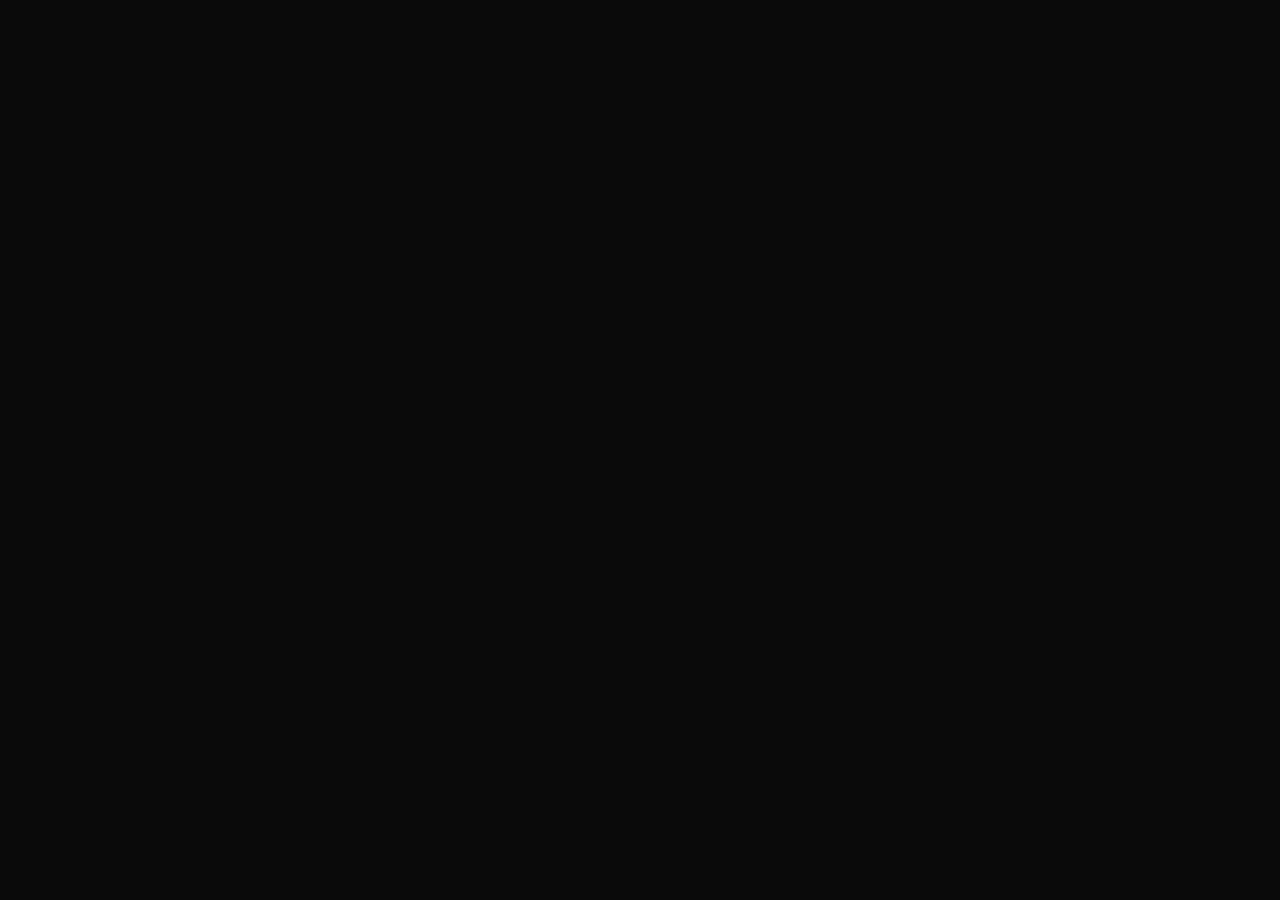
==== commit a0534a66: "working spacewaves!!!" ====
--- a/iframes/game_4/index.html
+++ b/iframes/game_4/index.html
@@ -1,7704 +1,378 @@
-
-<!DOCTYPE html>
-<html lang="en">
-
-<head>
-    <meta charset="UTF-8" />
-
-    <meta http-equiv="X-UA-Compatible" content="IE=edge" />
-
-    <meta name="viewport" content="width=device-width, initial-scale=1.0 user-scalable=no, height=device-height" />
-
-    <link rel="stylesheet" href="/assets/css/style.min.css?v=656" />
-    
-    <link rel="stylesheet" href="/assets/css/tailwind.css?v=656" />
-
-    <meta name="googlebot" content="noindex"><meta name="googlebot-news" content="nosnippet"><meta name="robots" content="noindex, nofollow"><title>Space Waves</title><meta name="description" content="Play Space Waves game online for free in fullscreen unblocked mode!"><meta property="og:type" content="article"><meta property="og:site_name" content="Theme3"><meta property="og:url" content="https://spacewavesunblocked.github.io/space-waves.html"><meta property="og:title" content="Space Waves"><meta property="og:description" content="Play Space Waves game online for free in fullscreen unblocked mode!"><meta name="twitter:card" content="summary_large_image"><meta name="twitter:title" content="Space Waves"><meta name="twitter:description" content="Play Space Waves game online for free in fullscreen unblocked mode!"><link rel="canonical" href="https://spacewavesunblocked.github.io/space-waves.html"><meta property="og:locale" content="EN"><meta property="article:section" content="Arcade"><meta property="article:published_time" content="2025-05-20T01:35:43+00:00"><meta property="article:modified_time" content="2025-05-22T03:05:53+00:00"><meta property="og:updated_time" content="2025-05-22T03:05:53+00:00"><meta property="og:image:width" content="512"><meta property="og:image:height" content="250"><meta property="og:image" content="/uploads/2025/5/space-waves.jpg"><meta property="og:image:secure_url" content="/uploads/2025/5/space-waves.jpg"><meta name="twitter:image" content="/uploads/2025/5/space-waves.jpg">
-    
-    <script type="application/ld+json">{"@context":"https://schema.org","@type":"WebSite","name":"Theme3","url":"https://spacewavesunblocked.github.io","description":"Play Space Waves game online for free in fullscreen unblocked mode!","inLanguage":"en","sameAs":[]}</script>
-    
-    <script type="application/ld+json">{"@context":"https://schema.org","@type":"Organization","name":"Theme3","logo":"https://spacewavesunblocked.github.io/assets/image/logo/logo_white.png","url":"https://spacewavesunblocked.github.io/"}</script>
-    
-    <script type="application/ld+json">{"@context":"https://schema.org","@type":"WebApplication","applicationCategory":"Game","applicationSubCategory":"Arcade","name":"Space Waves","url":"https://spacewavesunblocked.github.io/game/space-waves.html","description":"Play Space Waves game online for free in fullscreen unblocked mode!","thumbnailUrl":"/uploads/2025/5/space-waves.jpg","operatingSystem":"Windows, Linux, MacOS","offers":{"@type":"Offer","price":"0","priceCurrency":"USD","availability":"https://schema.org/InStock"}}</script>
-    
-    <script type="application/ld+json">{"@context":"https://schema.org","@type":"BreadcrumbList","itemListElement":[{"@type":"ListItem","position":1,"item":{"@id":"https://spacewavesunblocked.github.io/","name":"Theme3"}},{"@type":"ListItem","position":2,"item":{"@id":"https://spacewavesunblocked.github.io/arcade.html","name":"Arcade"}},{"@type":"ListItem","position":3,"image":"/uploads/2025/5/space-waves.jpg","item":{"@id":"https://spacewavesunblocked.github.io/space-waves.html","name":"Space Waves"}}]}</script>
-    
-    <link rel="icon" href="/uploads/2025/5/space-waves.jpg" data-spai-eager="1" sizes="32x32">
-
-    <link rel="icon" href="/uploads/2025/5/space-waves.jpg" data-spai-eager="1" sizes="192x192">
-    
-    <script> var domain = "", token = "", langid = `en`, ismainlang = `1`, ldomain = (ismainlang) ? domain : `${domain}/${langid}`; </script>
-
-</head>
-
-
-<body  class="">
-
-    <div id="adminBar" data-pid="3432" data-ptype="p"></div>
-    
-    <header class=" " >
-        <nav class="lg:z-100">
-            <div class="p-4 mx-auto text-black md:flex md:items-center md:gap-8 md:justify-between md:py-5 lg:py-3 lg:px-6 lg:fixed lg:top-0 lg:left-0 lg:right-0 lg:z-10 border-b border-gray-800 lg:bg-black">
-                <div class="flex justify-between items-center md:gap-5 md:w-[100%]">
-                    <button id="toggle-navbar" type="button" class="inline-flex items-center p-2 w-10 h-10 justify-center text-sm text-gray-500 rounded-lg hover:bg-gray-100 focus:outline-none focus:ring-2 focus:ring-gray-200 dark:text-gray-400 dark:hover:bg-gray-700 dark:focus:ring-gray-600 lg:hidden" aria-controls="navbar-dropdown" aria-expanded="false">
-                        <span class="sr-only">Open main menu</span>
-                        <svg viewBox="0 0 24 24" fill="none" xmlns="http://www.w3.org/2000/svg"><g id="SVGRepo_bgCarrier" stroke-width="0"></g><g id="SVGRepo_tracerCarrier" stroke-linecap="round" stroke-linejoin="round"></g><g id="SVGRepo_iconCarrier"> <path d="M4 6H20M4 12H20M4 18H20" stroke="#000000" stroke-width="2" stroke-linecap="round" stroke-linejoin="round"></path> </g></svg>
-                        <img src="/assets/image/svg/toggle_menu.svg" alt="toggle menu">
-                    </button>
-
-                    <a href="/" class="logo text-2xl md:text-3xl">
-                        <img src="/uploads/2025/5/logo4.png" class="h-[40px] block" alt="logo">
-                    </a>
-
-                    <div class="w-[40px] h-[40px] p-2 sm:order-2">
-                        <img src="/assets/image/svg/toggle_search.svg" alt="toogle search">
-                    </div>
-                </div>
-
-                <div class="hidden sidebar" id="navbar-dropdown">
-                    <div class="close lg:hidden" id="close-navbar">
-                        <svg viewBox="0 0 24 24" fill="none" xmlns="http://www.w3.org/2000/svg"><g id="SVGRepo_bgCarrier" stroke-width="0"></g><g id="SVGRepo_tracerCarrier" stroke-linecap="round" stroke-linejoin="round"></g><g id="SVGRepo_iconCarrier"> <path d="M20.7457 3.32851C20.3552 2.93798 19.722 2.93798 19.3315 3.32851L12.0371 10.6229L4.74275 3.32851C4.35223 2.93798 3.71906 2.93798 3.32854 3.32851C2.93801 3.71903 2.93801 4.3522 3.32854 4.74272L10.6229 12.0371L3.32856 19.3314C2.93803 19.722 2.93803 20.3551 3.32856 20.7457C3.71908 21.1362 4.35225 21.1362 4.74277 20.7457L12.0371 13.4513L19.3315 20.7457C19.722 21.1362 20.3552 21.1362 20.7457 20.7457C21.1362 20.3551 21.1362 19.722 20.7457 19.3315L13.4513 12.0371L20.7457 4.74272C21.1362 4.3522 21.1362 3.71903 20.7457 3.32851Z" fill="#0F0F0F"></path> </g></svg>
-                    </div>
-                    <a class="item_right text-base" href="https://spacewavesunblocked.github.io/arcade.html" title="Arcade" > <div class="w-[24x] h-[24px] icon_footer"> <img src="/assets/image/svg/cate.svg" alt="cate icon"> </div> <span>Arcade</span></a><a class="item_right text-base" href="https://spacewavesunblocked.github.io/shooting.html" title="Shooting" > <div class="w-[24x] h-[24px] icon_footer"> <img src="/assets/image/svg/cate.svg" alt="cate icon"> </div> <span>Shooting</span></a><a class="item_right text-base" href="https://spacewavesunblocked.github.io/racing.html" title="Racing" > <div class="w-[24x] h-[24px] icon_footer"> <img src="/assets/image/svg/cate.svg" alt="cate icon"> </div> <span>Racing</span></a><a class="item_right text-base" href="https://spacewavesunblocked.github.io/sports.html" title="Sports" > <div class="w-[24x] h-[24px] icon_footer"> <img src="/assets/image/svg/cate.svg" alt="cate icon"> </div> <span>Sports</span></a><a class="item_right text-base" href="https://spacewavesunblocked.github.io/car.html" title="Car" > <div class="w-[24x] h-[24px] icon_footer"> <img src="/assets/image/svg/cate.svg" alt="cate icon"> </div> <span>Car</span></a><a class="item_right text-base" href="https://spacewavesunblocked.github.io/simulation.html" title="Simulation" > <div class="w-[24x] h-[24px] icon_footer"> <img src="/assets/image/svg/cate.svg" alt="cate icon"> </div> <span>Simulation</span></a><a class="item_right text-base" href="https://spacewavesunblocked.github.io/strategy.html" title="Strategy" > <div class="w-[24x] h-[24px] icon_footer"> <img src="/assets/image/svg/cate.svg" alt="cate icon"> </div> <span>Strategy</span></a><a class="item_right text-base" href="https://spacewavesunblocked.github.io/platformer.html" title="Platformer" > <div class="w-[24x] h-[24px] icon_footer"> <img src="/assets/image/svg/cate.svg" alt="cate icon"> </div> <span>Platformer</span></a>
-                </div>
-
-                <form id="search" action="/" autocomplete="off" method="GET" class="hidden flex items-center sm:border sm:border-solid sm:outline-none sm:pl-3 rounded-[15px] lg:w-[100%]">
-                    <div id="search-holder" class="hidden sm:block sm:order-1 lg:w-[100%]">
-                        <input type="text" name="s" placeholder="Search Games" autocomplete="off" class="d-block form-controls focus:outline-hidden text-white lg:w-[100%]">
-                    </div>
-                </form>
-            </div>
-        </nav>
-    </header>
-    <!-- bastet-random-game -->
-    <div class="container-fluid">
-        <div class="flex flex-col lg:grid lg:grid-cols-6 xl:grid-cols-9">
-            <!-- content -->
-            <section class="mt-12 lg:p-3 area-game text-custom-text">
-                <div class="game-container show_qr rounded-[12px] overflow-hidden">
-                    <div class="game-content" data-id="169">
-                        <div class="link-game" id="full-game" >
-                            <div class="closegame">
-                                <img class="close" src="/uploads/2025/5/space-waves.jpg" alt="close game">
-                                <img class="hideClose" src="https://spacewavesunblocked.github.io/assets/image/svg/arrowleft.svg" alt="hide close game">
-                            </div>
-                            <iframe id="iframehtml5" class="game-iframe" style="width: 100%; border: none;" title="play game" src="https://spacewavesunblocked.github.io/embed/space-waves.html" frameborder="0" scrolling="no" allowfullscreen></iframe>
-                        </div>
-                    </div>
-                    
-                    <div class="flex justify-between p-3 bg-custom-gray gap-5 sm:flex-row sm:justify-between">
-                        <div class="flex items-center gap-2 m-0">
-                            <div class="w-[40px] h-[40px]"><img style="border-radius: 12px;" src="/uploads/2025/5/space-waves.jpg" alt="Space Waves"></div>
-                            <h1 class="text-xl lg:text-2xl" style="margin-bottom: 0;">Space Waves</h1>
-                        </div>
-
-                        <div class="flex items-center gap-5 justify-around">
-                            
-                            <div class="fullscreen">
-                                <button class="btn_fullscreen cursor-pointer" title="fullscreen">
-                                    <img src="https://spacewavesunblocked.github.io/assets/svg/fullscreen.svg" alt="fullscreen">
-                                </button>
-                            </div>
-                        </div>
-                    </div>
-                </div>
-                
-            </section>
-            <!-- ads -->
-            <section class="mt-12 lg:p-3 area-ads">
-            </section>
-
-            <!-- popular game -->
-            <section class="my-12 lg:p-3 area-single-popular">
-                <div class="flex gap-2 mb-7 items-center text-white">
-                    <h2 class="text-[1.3rem] font-bold">Popular Games</h2>
-                </div>
-                <div class="list-single-game">
-                    
-                    
-    
-                <a href="/spacebar-clicker.html" title="spacebar clicker" class="block relative item_home">
-                    <div class="aspect-square rounded-[4px] overflow-hidden ">
-                        <img data-src="https://jasongamesdev.github.io/spacebar-clicker/spacebar-clicker.png" src="https://placehold.co/500x500?text=no%20image" class="lazyload img-lazy aspect-square" alt="spacebar clicker">
-                    </div>
-                    <div class="list-title absolute bottom-0 left-0 right-0 top-0 text-center font-semibold bg-dark text-white flex items-end justify-center" >
-                        spacebar clicker
-                    </div>
-                    
-
-                        
-                        <div class="label-game type_2">
-                            <span class="text-xs uppercase font-bold text-white">
-                                Popular games
-                            </span>
-                            <svg xmlns="http://www.w3.org/2000/svg" width="12" height="12" viewBox="0 0 12 12" fill="none">
-                                <g clip-path="url(#clip0_12_978)">
-                                    <path
-                                        d="M10.875 1.875H9.46641C9.44154 1.875 9.4177 1.86512 9.40011 1.84754C9.38253 1.82996 9.37266 1.80611 9.37266 1.78125V1.49812C9.37216 1.29954 9.29292 1.10925 9.15232 0.969007C9.01173 0.82876 8.82124 0.749999 8.62266 0.75L3.37758 0.756094C3.17919 0.756465 2.98904 0.835422 2.84874 0.975679C2.70843 1.11594 2.62942 1.30607 2.62898 1.50445V1.78125C2.62898 1.80611 2.61911 1.82996 2.60153 1.84754C2.58394 1.86512 2.5601 1.875 2.53523 1.875H1.125C1.02554 1.875 0.930161 1.91451 0.859835 1.98484C0.789509 2.05516 0.75 2.15054 0.75 2.25V2.625C0.75 3.90305 1.45312 5.26055 2.54344 5.56289C2.57568 5.57187 2.60485 5.5895 2.62778 5.61388C2.65071 5.63825 2.66653 5.66844 2.67352 5.70117C2.80875 6.33141 3.22477 6.93164 3.87844 7.42641C4.36852 7.79742 4.95305 8.07094 5.47852 8.18766C5.52006 8.19697 5.5572 8.22014 5.58382 8.25337C5.61044 8.2866 5.62497 8.32789 5.625 8.37047V10.4062C5.625 10.4311 5.61512 10.455 5.59754 10.4725C5.57996 10.4901 5.55611 10.5 5.53125 10.5H4.13555C3.93375 10.5 3.76055 10.6552 3.75047 10.857C3.74803 10.9077 3.7559 10.9583 3.77362 11.0059C3.79134 11.0535 3.81853 11.0969 3.85355 11.1337C3.88857 11.1704 3.93069 11.1997 3.97735 11.2197C4.024 11.2397 4.07424 11.25 4.125 11.25H7.86445C8.06625 11.25 8.23945 11.0948 8.24953 10.893C8.25197 10.8423 8.2441 10.7917 8.22638 10.7441C8.20866 10.6965 8.18147 10.6531 8.14645 10.6163C8.11143 10.5796 8.06931 10.5503 8.02266 10.5303C7.976 10.5103 7.92576 10.5 7.875 10.5H6.46875C6.44389 10.5 6.42004 10.4901 6.40246 10.4725C6.38488 10.455 6.375 10.4311 6.375 10.4062V8.37047C6.37503 8.32789 6.38956 8.2866 6.41618 8.25337C6.4428 8.22014 6.47994 8.19697 6.52148 8.18766C7.04695 8.07047 7.63148 7.79742 8.12156 7.42641C8.77523 6.93164 9.19125 6.33141 9.32648 5.70117C9.33347 5.66844 9.34929 5.63825 9.37222 5.61388C9.39515 5.5895 9.42432 5.57187 9.45656 5.56289C10.5469 5.26055 11.25 3.90305 11.25 2.625V2.25C11.25 2.15054 11.2105 2.05516 11.1402 1.98484C11.0698 1.91451 10.9745 1.875 10.875 1.875ZM2.625 4.64578C2.62494 4.66221 2.62057 4.67833 2.61232 4.69254C2.60406 4.70675 2.59222 4.71853 2.57798 4.72672C2.56374 4.73491 2.5476 4.73922 2.53117 4.7392C2.51474 4.73919 2.4986 4.73485 2.48438 4.72664C2.24391 4.58344 2.06836 4.36641 1.96547 4.21359C1.68633 3.79898 1.52016 3.26039 1.50164 2.72227C1.50117 2.70966 1.50324 2.69709 1.50774 2.68531C1.51224 2.67353 1.51907 2.66277 1.52782 2.65369C1.53658 2.64461 1.54707 2.63739 1.55868 2.63246C1.57029 2.62753 1.58278 2.62499 1.59539 2.625H2.53289C2.55775 2.625 2.5816 2.63488 2.59918 2.65246C2.61676 2.67004 2.62664 2.69389 2.62664 2.71875C2.62617 3.36211 2.625 4.09852 2.625 4.64578ZM10.0343 4.21359C9.93141 4.36641 9.75609 4.58344 9.51562 4.72664C9.50138 4.73486 9.48522 4.7392 9.46877 4.7392C9.45233 4.73921 9.43617 4.73488 9.42192 4.72666C9.40767 4.71845 9.39583 4.70663 9.3876 4.69239C9.37936 4.67815 9.37502 4.662 9.375 4.64555C9.375 4.02422 9.375 3.31828 9.37383 2.71875C9.37383 2.69389 9.38371 2.67004 9.40129 2.65246C9.41887 2.63488 9.44271 2.625 9.46758 2.625H10.4051C10.4177 2.62499 10.4302 2.62753 10.4418 2.63246C10.4534 2.63739 10.4639 2.64461 10.4726 2.65369C10.4814 2.66277 10.4882 2.67353 10.4927 2.68531C10.4972 2.69709 10.4993 2.70966 10.4988 2.72227C10.4803 3.26039 10.3137 3.79898 10.0345 4.21359H10.0343Z"
-                                        fill="white" />
-                                </g>
-                                <defs>
-                                    <clipPath id="clip0_12_978">
-                                        <rect width="12" height="12" fill="white" />
-                                    </clipPath>
-                                </defs>
-                            </svg>
-                        </div>
-
-                    
-                    
-                </a>
-
-    
-                <a href="/speed-stars.html" title="speed stars" class="block relative item_home">
-                    <div class="aspect-square rounded-[4px] overflow-hidden ">
-                        <img data-src="https://jasongamesdev.github.io/speed-stars/speed-stars.png" src="https://placehold.co/500x500?text=no%20image" class="lazyload img-lazy aspect-square" alt="speed stars">
-                    </div>
-                    <div class="list-title absolute bottom-0 left-0 right-0 top-0 text-center font-semibold bg-dark text-white flex items-end justify-center" >
-                        speed stars
-                    </div>
-                    
-
-                        
-                        <div class="label-game type_2">
-                            <span class="text-xs uppercase font-bold text-white">
-                                Popular games
-                            </span>
-                            <svg xmlns="http://www.w3.org/2000/svg" width="12" height="12" viewBox="0 0 12 12" fill="none">
-                                <g clip-path="url(#clip0_12_978)">
-                                    <path
-                                        d="M10.875 1.875H9.46641C9.44154 1.875 9.4177 1.86512 9.40011 1.84754C9.38253 1.82996 9.37266 1.80611 9.37266 1.78125V1.49812C9.37216 1.29954 9.29292 1.10925 9.15232 0.969007C9.01173 0.82876 8.82124 0.749999 8.62266 0.75L3.37758 0.756094C3.17919 0.756465 2.98904 0.835422 2.84874 0.975679C2.70843 1.11594 2.62942 1.30607 2.62898 1.50445V1.78125C2.62898 1.80611 2.61911 1.82996 2.60153 1.84754C2.58394 1.86512 2.5601 1.875 2.53523 1.875H1.125C1.02554 1.875 0.930161 1.91451 0.859835 1.98484C0.789509 2.05516 0.75 2.15054 0.75 2.25V2.625C0.75 3.90305 1.45312 5.26055 2.54344 5.56289C2.57568 5.57187 2.60485 5.5895 2.62778 5.61388C2.65071 5.63825 2.66653 5.66844 2.67352 5.70117C2.80875 6.33141 3.22477 6.93164 3.87844 7.42641C4.36852 7.79742 4.95305 8.07094 5.47852 8.18766C5.52006 8.19697 5.5572 8.22014 5.58382 8.25337C5.61044 8.2866 5.62497 8.32789 5.625 8.37047V10.4062C5.625 10.4311 5.61512 10.455 5.59754 10.4725C5.57996 10.4901 5.55611 10.5 5.53125 10.5H4.13555C3.93375 10.5 3.76055 10.6552 3.75047 10.857C3.74803 10.9077 3.7559 10.9583 3.77362 11.0059C3.79134 11.0535 3.81853 11.0969 3.85355 11.1337C3.88857 11.1704 3.93069 11.1997 3.97735 11.2197C4.024 11.2397 4.07424 11.25 4.125 11.25H7.86445C8.06625 11.25 8.23945 11.0948 8.24953 10.893C8.25197 10.8423 8.2441 10.7917 8.22638 10.7441C8.20866 10.6965 8.18147 10.6531 8.14645 10.6163C8.11143 10.5796 8.06931 10.5503 8.02266 10.5303C7.976 10.5103 7.92576 10.5 7.875 10.5H6.46875C6.44389 10.5 6.42004 10.4901 6.40246 10.4725C6.38488 10.455 6.375 10.4311 6.375 10.4062V8.37047C6.37503 8.32789 6.38956 8.2866 6.41618 8.25337C6.4428 8.22014 6.47994 8.19697 6.52148 8.18766C7.04695 8.07047 7.63148 7.79742 8.12156 7.42641C8.77523 6.93164 9.19125 6.33141 9.32648 5.70117C9.33347 5.66844 9.34929 5.63825 9.37222 5.61388C9.39515 5.5895 9.42432 5.57187 9.45656 5.56289C10.5469 5.26055 11.25 3.90305 11.25 2.625V2.25C11.25 2.15054 11.2105 2.05516 11.1402 1.98484C11.0698 1.91451 10.9745 1.875 10.875 1.875ZM2.625 4.64578C2.62494 4.66221 2.62057 4.67833 2.61232 4.69254C2.60406 4.70675 2.59222 4.71853 2.57798 4.72672C2.56374 4.73491 2.5476 4.73922 2.53117 4.7392C2.51474 4.73919 2.4986 4.73485 2.48438 4.72664C2.24391 4.58344 2.06836 4.36641 1.96547 4.21359C1.68633 3.79898 1.52016 3.26039 1.50164 2.72227C1.50117 2.70966 1.50324 2.69709 1.50774 2.68531C1.51224 2.67353 1.51907 2.66277 1.52782 2.65369C1.53658 2.64461 1.54707 2.63739 1.55868 2.63246C1.57029 2.62753 1.58278 2.62499 1.59539 2.625H2.53289C2.55775 2.625 2.5816 2.63488 2.59918 2.65246C2.61676 2.67004 2.62664 2.69389 2.62664 2.71875C2.62617 3.36211 2.625 4.09852 2.625 4.64578ZM10.0343 4.21359C9.93141 4.36641 9.75609 4.58344 9.51562 4.72664C9.50138 4.73486 9.48522 4.7392 9.46877 4.7392C9.45233 4.73921 9.43617 4.73488 9.42192 4.72666C9.40767 4.71845 9.39583 4.70663 9.3876 4.69239C9.37936 4.67815 9.37502 4.662 9.375 4.64555C9.375 4.02422 9.375 3.31828 9.37383 2.71875C9.37383 2.69389 9.38371 2.67004 9.40129 2.65246C9.41887 2.63488 9.44271 2.625 9.46758 2.625H10.4051C10.4177 2.62499 10.4302 2.62753 10.4418 2.63246C10.4534 2.63739 10.4639 2.64461 10.4726 2.65369C10.4814 2.66277 10.4882 2.67353 10.4927 2.68531C10.4972 2.69709 10.4993 2.70966 10.4988 2.72227C10.4803 3.26039 10.3137 3.79898 10.0345 4.21359H10.0343Z"
-                                        fill="white" />
-                                </g>
-                                <defs>
-                                    <clipPath id="clip0_12_978">
-                                        <rect width="12" height="12" fill="white" />
-                                    </clipPath>
-                                </defs>
-                            </svg>
-                        </div>
-
-                    
-                    
-                </a>
-
-    
-                <a href="/fireboy-and-watergirl.html" title="fireboy and watergirl" class="block relative item_home">
-                    <div class="aspect-square rounded-[4px] overflow-hidden ">
-                        <img data-src="https://jasongamesdev.github.io/fireboy-and-watergirl/fireboy-and-watergirl.png" src="https://placehold.co/500x500?text=no%20image" class="lazyload img-lazy aspect-square" alt="fireboy and watergirl">
-                    </div>
-                    <div class="list-title absolute bottom-0 left-0 right-0 top-0 text-center font-semibold bg-dark text-white flex items-end justify-center" >
-                        fireboy and watergirl
-                    </div>
-                    
-
-                        
-                        <div class="label-game type_2">
-                            <span class="text-xs uppercase font-bold text-white">
-                                Popular games
-                            </span>
-                            <svg xmlns="http://www.w3.org/2000/svg" width="12" height="12" viewBox="0 0 12 12" fill="none">
-                                <g clip-path="url(#clip0_12_978)">
-                                    <path
-                                        d="M10.875 1.875H9.46641C9.44154 1.875 9.4177 1.86512 9.40011 1.84754C9.38253 1.82996 9.37266 1.80611 9.37266 1.78125V1.49812C9.37216 1.29954 9.29292 1.10925 9.15232 0.969007C9.01173 0.82876 8.82124 0.749999 8.62266 0.75L3.37758 0.756094C3.17919 0.756465 2.98904 0.835422 2.84874 0.975679C2.70843 1.11594 2.62942 1.30607 2.62898 1.50445V1.78125C2.62898 1.80611 2.61911 1.82996 2.60153 1.84754C2.58394 1.86512 2.5601 1.875 2.53523 1.875H1.125C1.02554 1.875 0.930161 1.91451 0.859835 1.98484C0.789509 2.05516 0.75 2.15054 0.75 2.25V2.625C0.75 3.90305 1.45312 5.26055 2.54344 5.56289C2.57568 5.57187 2.60485 5.5895 2.62778 5.61388C2.65071 5.63825 2.66653 5.66844 2.67352 5.70117C2.80875 6.33141 3.22477 6.93164 3.87844 7.42641C4.36852 7.79742 4.95305 8.07094 5.47852 8.18766C5.52006 8.19697 5.5572 8.22014 5.58382 8.25337C5.61044 8.2866 5.62497 8.32789 5.625 8.37047V10.4062C5.625 10.4311 5.61512 10.455 5.59754 10.4725C5.57996 10.4901 5.55611 10.5 5.53125 10.5H4.13555C3.93375 10.5 3.76055 10.6552 3.75047 10.857C3.74803 10.9077 3.7559 10.9583 3.77362 11.0059C3.79134 11.0535 3.81853 11.0969 3.85355 11.1337C3.88857 11.1704 3.93069 11.1997 3.97735 11.2197C4.024 11.2397 4.07424 11.25 4.125 11.25H7.86445C8.06625 11.25 8.23945 11.0948 8.24953 10.893C8.25197 10.8423 8.2441 10.7917 8.22638 10.7441C8.20866 10.6965 8.18147 10.6531 8.14645 10.6163C8.11143 10.5796 8.06931 10.5503 8.02266 10.5303C7.976 10.5103 7.92576 10.5 7.875 10.5H6.46875C6.44389 10.5 6.42004 10.4901 6.40246 10.4725C6.38488 10.455 6.375 10.4311 6.375 10.4062V8.37047C6.37503 8.32789 6.38956 8.2866 6.41618 8.25337C6.4428 8.22014 6.47994 8.19697 6.52148 8.18766C7.04695 8.07047 7.63148 7.79742 8.12156 7.42641C8.77523 6.93164 9.19125 6.33141 9.32648 5.70117C9.33347 5.66844 9.34929 5.63825 9.37222 5.61388C9.39515 5.5895 9.42432 5.57187 9.45656 5.56289C10.5469 5.26055 11.25 3.90305 11.25 2.625V2.25C11.25 2.15054 11.2105 2.05516 11.1402 1.98484C11.0698 1.91451 10.9745 1.875 10.875 1.875ZM2.625 4.64578C2.62494 4.66221 2.62057 4.67833 2.61232 4.69254C2.60406 4.70675 2.59222 4.71853 2.57798 4.72672C2.56374 4.73491 2.5476 4.73922 2.53117 4.7392C2.51474 4.73919 2.4986 4.73485 2.48438 4.72664C2.24391 4.58344 2.06836 4.36641 1.96547 4.21359C1.68633 3.79898 1.52016 3.26039 1.50164 2.72227C1.50117 2.70966 1.50324 2.69709 1.50774 2.68531C1.51224 2.67353 1.51907 2.66277 1.52782 2.65369C1.53658 2.64461 1.54707 2.63739 1.55868 2.63246C1.57029 2.62753 1.58278 2.62499 1.59539 2.625H2.53289C2.55775 2.625 2.5816 2.63488 2.59918 2.65246C2.61676 2.67004 2.62664 2.69389 2.62664 2.71875C2.62617 3.36211 2.625 4.09852 2.625 4.64578ZM10.0343 4.21359C9.93141 4.36641 9.75609 4.58344 9.51562 4.72664C9.50138 4.73486 9.48522 4.7392 9.46877 4.7392C9.45233 4.73921 9.43617 4.73488 9.42192 4.72666C9.40767 4.71845 9.39583 4.70663 9.3876 4.69239C9.37936 4.67815 9.37502 4.662 9.375 4.64555C9.375 4.02422 9.375 3.31828 9.37383 2.71875C9.37383 2.69389 9.38371 2.67004 9.40129 2.65246C9.41887 2.63488 9.44271 2.625 9.46758 2.625H10.4051C10.4177 2.62499 10.4302 2.62753 10.4418 2.63246C10.4534 2.63739 10.4639 2.64461 10.4726 2.65369C10.4814 2.66277 10.4882 2.67353 10.4927 2.68531C10.4972 2.69709 10.4993 2.70966 10.4988 2.72227C10.4803 3.26039 10.3137 3.79898 10.0345 4.21359H10.0343Z"
-                                        fill="white" />
-                                </g>
-                                <defs>
-                                    <clipPath id="clip0_12_978">
-                                        <rect width="12" height="12" fill="white" />
-                                    </clipPath>
-                                </defs>
-                            </svg>
-                        </div>
-
-                    
-                    
-                </a>
-
-    
-                <a href="/getaway-shootout.html" title="getaway shootout" class="block relative item_home">
-                    <div class="aspect-square rounded-[4px] overflow-hidden ">
-                        <img data-src="https://jasongamesdev.github.io/getaway-shootout/getaway-shootout.png" src="https://placehold.co/500x500?text=no%20image" class="lazyload img-lazy aspect-square" alt="getaway shootout">
-                    </div>
-                    <div class="list-title absolute bottom-0 left-0 right-0 top-0 text-center font-semibold bg-dark text-white flex items-end justify-center" >
-                        getaway shootout
-                    </div>
-                    
-
-                        
-                        <div class="label-game type_2">
-                            <span class="text-xs uppercase font-bold text-white">
-                                Popular games
-                            </span>
-                            <svg xmlns="http://www.w3.org/2000/svg" width="12" height="12" viewBox="0 0 12 12" fill="none">
-                                <g clip-path="url(#clip0_12_978)">
-                                    <path
-                                        d="M10.875 1.875H9.46641C9.44154 1.875 9.4177 1.86512 9.40011 1.84754C9.38253 1.82996 9.37266 1.80611 9.37266 1.78125V1.49812C9.37216 1.29954 9.29292 1.10925 9.15232 0.969007C9.01173 0.82876 8.82124 0.749999 8.62266 0.75L3.37758 0.756094C3.17919 0.756465 2.98904 0.835422 2.84874 0.975679C2.70843 1.11594 2.62942 1.30607 2.62898 1.50445V1.78125C2.62898 1.80611 2.61911 1.82996 2.60153 1.84754C2.58394 1.86512 2.5601 1.875 2.53523 1.875H1.125C1.02554 1.875 0.930161 1.91451 0.859835 1.98484C0.789509 2.05516 0.75 2.15054 0.75 2.25V2.625C0.75 3.90305 1.45312 5.26055 2.54344 5.56289C2.57568 5.57187 2.60485 5.5895 2.62778 5.61388C2.65071 5.63825 2.66653 5.66844 2.67352 5.70117C2.80875 6.33141 3.22477 6.93164 3.87844 7.42641C4.36852 7.79742 4.95305 8.07094 5.47852 8.18766C5.52006 8.19697 5.5572 8.22014 5.58382 8.25337C5.61044 8.2866 5.62497 8.32789 5.625 8.37047V10.4062C5.625 10.4311 5.61512 10.455 5.59754 10.4725C5.57996 10.4901 5.55611 10.5 5.53125 10.5H4.13555C3.93375 10.5 3.76055 10.6552 3.75047 10.857C3.74803 10.9077 3.7559 10.9583 3.77362 11.0059C3.79134 11.0535 3.81853 11.0969 3.85355 11.1337C3.88857 11.1704 3.93069 11.1997 3.97735 11.2197C4.024 11.2397 4.07424 11.25 4.125 11.25H7.86445C8.06625 11.25 8.23945 11.0948 8.24953 10.893C8.25197 10.8423 8.2441 10.7917 8.22638 10.7441C8.20866 10.6965 8.18147 10.6531 8.14645 10.6163C8.11143 10.5796 8.06931 10.5503 8.02266 10.5303C7.976 10.5103 7.92576 10.5 7.875 10.5H6.46875C6.44389 10.5 6.42004 10.4901 6.40246 10.4725C6.38488 10.455 6.375 10.4311 6.375 10.4062V8.37047C6.37503 8.32789 6.38956 8.2866 6.41618 8.25337C6.4428 8.22014 6.47994 8.19697 6.52148 8.18766C7.04695 8.07047 7.63148 7.79742 8.12156 7.42641C8.77523 6.93164 9.19125 6.33141 9.32648 5.70117C9.33347 5.66844 9.34929 5.63825 9.37222 5.61388C9.39515 5.5895 9.42432 5.57187 9.45656 5.56289C10.5469 5.26055 11.25 3.90305 11.25 2.625V2.25C11.25 2.15054 11.2105 2.05516 11.1402 1.98484C11.0698 1.91451 10.9745 1.875 10.875 1.875ZM2.625 4.64578C2.62494 4.66221 2.62057 4.67833 2.61232 4.69254C2.60406 4.70675 2.59222 4.71853 2.57798 4.72672C2.56374 4.73491 2.5476 4.73922 2.53117 4.7392C2.51474 4.73919 2.4986 4.73485 2.48438 4.72664C2.24391 4.58344 2.06836 4.36641 1.96547 4.21359C1.68633 3.79898 1.52016 3.26039 1.50164 2.72227C1.50117 2.70966 1.50324 2.69709 1.50774 2.68531C1.51224 2.67353 1.51907 2.66277 1.52782 2.65369C1.53658 2.64461 1.54707 2.63739 1.55868 2.63246C1.57029 2.62753 1.58278 2.62499 1.59539 2.625H2.53289C2.55775 2.625 2.5816 2.63488 2.59918 2.65246C2.61676 2.67004 2.62664 2.69389 2.62664 2.71875C2.62617 3.36211 2.625 4.09852 2.625 4.64578ZM10.0343 4.21359C9.93141 4.36641 9.75609 4.58344 9.51562 4.72664C9.50138 4.73486 9.48522 4.7392 9.46877 4.7392C9.45233 4.73921 9.43617 4.73488 9.42192 4.72666C9.40767 4.71845 9.39583 4.70663 9.3876 4.69239C9.37936 4.67815 9.37502 4.662 9.375 4.64555C9.375 4.02422 9.375 3.31828 9.37383 2.71875C9.37383 2.69389 9.38371 2.67004 9.40129 2.65246C9.41887 2.63488 9.44271 2.625 9.46758 2.625H10.4051C10.4177 2.62499 10.4302 2.62753 10.4418 2.63246C10.4534 2.63739 10.4639 2.64461 10.4726 2.65369C10.4814 2.66277 10.4882 2.67353 10.4927 2.68531C10.4972 2.69709 10.4993 2.70966 10.4988 2.72227C10.4803 3.26039 10.3137 3.79898 10.0345 4.21359H10.0343Z"
-                                        fill="white" />
-                                </g>
-                                <defs>
-                                    <clipPath id="clip0_12_978">
-                                        <rect width="12" height="12" fill="white" />
-                                    </clipPath>
-                                </defs>
-                            </svg>
-                        </div>
-
-                    
-                    
-                </a>
-
-    
-                <a href="/highway-rider-extreme.html" title="highway rider extreme" class="block relative item_home">
-                    <div class="aspect-square rounded-[4px] overflow-hidden ">
-                        <img data-src="https://jasongamesdev.github.io/highway-rider-extreme/highway-rider-extreme.png" src="https://placehold.co/500x500?text=no%20image" class="lazyload img-lazy aspect-square" alt="highway rider extreme">
-                    </div>
-                    <div class="list-title absolute bottom-0 left-0 right-0 top-0 text-center font-semibold bg-dark text-white flex items-end justify-center" >
-                        highway rider extreme
-                    </div>
-                    
-
-                        
-                        <div class="label-game type_2">
-                            <span class="text-xs uppercase font-bold text-white">
-                                Popular games
-                            </span>
-                            <svg xmlns="http://www.w3.org/2000/svg" width="12" height="12" viewBox="0 0 12 12" fill="none">
-                                <g clip-path="url(#clip0_12_978)">
-                                    <path
-                                        d="M10.875 1.875H9.46641C9.44154 1.875 9.4177 1.86512 9.40011 1.84754C9.38253 1.82996 9.37266 1.80611 9.37266 1.78125V1.49812C9.37216 1.29954 9.29292 1.10925 9.15232 0.969007C9.01173 0.82876 8.82124 0.749999 8.62266 0.75L3.37758 0.756094C3.17919 0.756465 2.98904 0.835422 2.84874 0.975679C2.70843 1.11594 2.62942 1.30607 2.62898 1.50445V1.78125C2.62898 1.80611 2.61911 1.82996 2.60153 1.84754C2.58394 1.86512 2.5601 1.875 2.53523 1.875H1.125C1.02554 1.875 0.930161 1.91451 0.859835 1.98484C0.789509 2.05516 0.75 2.15054 0.75 2.25V2.625C0.75 3.90305 1.45312 5.26055 2.54344 5.56289C2.57568 5.57187 2.60485 5.5895 2.62778 5.61388C2.65071 5.63825 2.66653 5.66844 2.67352 5.70117C2.80875 6.33141 3.22477 6.93164 3.87844 7.42641C4.36852 7.79742 4.95305 8.07094 5.47852 8.18766C5.52006 8.19697 5.5572 8.22014 5.58382 8.25337C5.61044 8.2866 5.62497 8.32789 5.625 8.37047V10.4062C5.625 10.4311 5.61512 10.455 5.59754 10.4725C5.57996 10.4901 5.55611 10.5 5.53125 10.5H4.13555C3.93375 10.5 3.76055 10.6552 3.75047 10.857C3.74803 10.9077 3.7559 10.9583 3.77362 11.0059C3.79134 11.0535 3.81853 11.0969 3.85355 11.1337C3.88857 11.1704 3.93069 11.1997 3.97735 11.2197C4.024 11.2397 4.07424 11.25 4.125 11.25H7.86445C8.06625 11.25 8.23945 11.0948 8.24953 10.893C8.25197 10.8423 8.2441 10.7917 8.22638 10.7441C8.20866 10.6965 8.18147 10.6531 8.14645 10.6163C8.11143 10.5796 8.06931 10.5503 8.02266 10.5303C7.976 10.5103 7.92576 10.5 7.875 10.5H6.46875C6.44389 10.5 6.42004 10.4901 6.40246 10.4725C6.38488 10.455 6.375 10.4311 6.375 10.4062V8.37047C6.37503 8.32789 6.38956 8.2866 6.41618 8.25337C6.4428 8.22014 6.47994 8.19697 6.52148 8.18766C7.04695 8.07047 7.63148 7.79742 8.12156 7.42641C8.77523 6.93164 9.19125 6.33141 9.32648 5.70117C9.33347 5.66844 9.34929 5.63825 9.37222 5.61388C9.39515 5.5895 9.42432 5.57187 9.45656 5.56289C10.5469 5.26055 11.25 3.90305 11.25 2.625V2.25C11.25 2.15054 11.2105 2.05516 11.1402 1.98484C11.0698 1.91451 10.9745 1.875 10.875 1.875ZM2.625 4.64578C2.62494 4.66221 2.62057 4.67833 2.61232 4.69254C2.60406 4.70675 2.59222 4.71853 2.57798 4.72672C2.56374 4.73491 2.5476 4.73922 2.53117 4.7392C2.51474 4.73919 2.4986 4.73485 2.48438 4.72664C2.24391 4.58344 2.06836 4.36641 1.96547 4.21359C1.68633 3.79898 1.52016 3.26039 1.50164 2.72227C1.50117 2.70966 1.50324 2.69709 1.50774 2.68531C1.51224 2.67353 1.51907 2.66277 1.52782 2.65369C1.53658 2.64461 1.54707 2.63739 1.55868 2.63246C1.57029 2.62753 1.58278 2.62499 1.59539 2.625H2.53289C2.55775 2.625 2.5816 2.63488 2.59918 2.65246C2.61676 2.67004 2.62664 2.69389 2.62664 2.71875C2.62617 3.36211 2.625 4.09852 2.625 4.64578ZM10.0343 4.21359C9.93141 4.36641 9.75609 4.58344 9.51562 4.72664C9.50138 4.73486 9.48522 4.7392 9.46877 4.7392C9.45233 4.73921 9.43617 4.73488 9.42192 4.72666C9.40767 4.71845 9.39583 4.70663 9.3876 4.69239C9.37936 4.67815 9.37502 4.662 9.375 4.64555C9.375 4.02422 9.375 3.31828 9.37383 2.71875C9.37383 2.69389 9.38371 2.67004 9.40129 2.65246C9.41887 2.63488 9.44271 2.625 9.46758 2.625H10.4051C10.4177 2.62499 10.4302 2.62753 10.4418 2.63246C10.4534 2.63739 10.4639 2.64461 10.4726 2.65369C10.4814 2.66277 10.4882 2.67353 10.4927 2.68531C10.4972 2.69709 10.4993 2.70966 10.4988 2.72227C10.4803 3.26039 10.3137 3.79898 10.0345 4.21359H10.0343Z"
-                                        fill="white" />
-                                </g>
-                                <defs>
-                                    <clipPath id="clip0_12_978">
-                                        <rect width="12" height="12" fill="white" />
-                                    </clipPath>
-                                </defs>
-                            </svg>
-                        </div>
-
-                    
-                    
-                </a>
-
-    
-                <a href="/highway-traffic.html" title="highway traffic" class="block relative item_home">
-                    <div class="aspect-square rounded-[4px] overflow-hidden ">
-                        <img data-src="https://jasongamesdev.github.io/highway-traffic/highway-traffic.png" src="https://placehold.co/500x500?text=no%20image" class="lazyload img-lazy aspect-square" alt="highway traffic">
-                    </div>
-                    <div class="list-title absolute bottom-0 left-0 right-0 top-0 text-center font-semibold bg-dark text-white flex items-end justify-center" >
-                        highway traffic
-                    </div>
-                    
-
-                        
-                        <div class="label-game type_2">
-                            <span class="text-xs uppercase font-bold text-white">
-                                Popular games
-                            </span>
-                            <svg xmlns="http://www.w3.org/2000/svg" width="12" height="12" viewBox="0 0 12 12" fill="none">
-                                <g clip-path="url(#clip0_12_978)">
-                                    <path
-                                        d="M10.875 1.875H9.46641C9.44154 1.875 9.4177 1.86512 9.40011 1.84754C9.38253 1.82996 9.37266 1.80611 9.37266 1.78125V1.49812C9.37216 1.29954 9.29292 1.10925 9.15232 0.969007C9.01173 0.82876 8.82124 0.749999 8.62266 0.75L3.37758 0.756094C3.17919 0.756465 2.98904 0.835422 2.84874 0.975679C2.70843 1.11594 2.62942 1.30607 2.62898 1.50445V1.78125C2.62898 1.80611 2.61911 1.82996 2.60153 1.84754C2.58394 1.86512 2.5601 1.875 2.53523 1.875H1.125C1.02554 1.875 0.930161 1.91451 0.859835 1.98484C0.789509 2.05516 0.75 2.15054 0.75 2.25V2.625C0.75 3.90305 1.45312 5.26055 2.54344 5.56289C2.57568 5.57187 2.60485 5.5895 2.62778 5.61388C2.65071 5.63825 2.66653 5.66844 2.67352 5.70117C2.80875 6.33141 3.22477 6.93164 3.87844 7.42641C4.36852 7.79742 4.95305 8.07094 5.47852 8.18766C5.52006 8.19697 5.5572 8.22014 5.58382 8.25337C5.61044 8.2866 5.62497 8.32789 5.625 8.37047V10.4062C5.625 10.4311 5.61512 10.455 5.59754 10.4725C5.57996 10.4901 5.55611 10.5 5.53125 10.5H4.13555C3.93375 10.5 3.76055 10.6552 3.75047 10.857C3.74803 10.9077 3.7559 10.9583 3.77362 11.0059C3.79134 11.0535 3.81853 11.0969 3.85355 11.1337C3.88857 11.1704 3.93069 11.1997 3.97735 11.2197C4.024 11.2397 4.07424 11.25 4.125 11.25H7.86445C8.06625 11.25 8.23945 11.0948 8.24953 10.893C8.25197 10.8423 8.2441 10.7917 8.22638 10.7441C8.20866 10.6965 8.18147 10.6531 8.14645 10.6163C8.11143 10.5796 8.06931 10.5503 8.02266 10.5303C7.976 10.5103 7.92576 10.5 7.875 10.5H6.46875C6.44389 10.5 6.42004 10.4901 6.40246 10.4725C6.38488 10.455 6.375 10.4311 6.375 10.4062V8.37047C6.37503 8.32789 6.38956 8.2866 6.41618 8.25337C6.4428 8.22014 6.47994 8.19697 6.52148 8.18766C7.04695 8.07047 7.63148 7.79742 8.12156 7.42641C8.77523 6.93164 9.19125 6.33141 9.32648 5.70117C9.33347 5.66844 9.34929 5.63825 9.37222 5.61388C9.39515 5.5895 9.42432 5.57187 9.45656 5.56289C10.5469 5.26055 11.25 3.90305 11.25 2.625V2.25C11.25 2.15054 11.2105 2.05516 11.1402 1.98484C11.0698 1.91451 10.9745 1.875 10.875 1.875ZM2.625 4.64578C2.62494 4.66221 2.62057 4.67833 2.61232 4.69254C2.60406 4.70675 2.59222 4.71853 2.57798 4.72672C2.56374 4.73491 2.5476 4.73922 2.53117 4.7392C2.51474 4.73919 2.4986 4.73485 2.48438 4.72664C2.24391 4.58344 2.06836 4.36641 1.96547 4.21359C1.68633 3.79898 1.52016 3.26039 1.50164 2.72227C1.50117 2.70966 1.50324 2.69709 1.50774 2.68531C1.51224 2.67353 1.51907 2.66277 1.52782 2.65369C1.53658 2.64461 1.54707 2.63739 1.55868 2.63246C1.57029 2.62753 1.58278 2.62499 1.59539 2.625H2.53289C2.55775 2.625 2.5816 2.63488 2.59918 2.65246C2.61676 2.67004 2.62664 2.69389 2.62664 2.71875C2.62617 3.36211 2.625 4.09852 2.625 4.64578ZM10.0343 4.21359C9.93141 4.36641 9.75609 4.58344 9.51562 4.72664C9.50138 4.73486 9.48522 4.7392 9.46877 4.7392C9.45233 4.73921 9.43617 4.73488 9.42192 4.72666C9.40767 4.71845 9.39583 4.70663 9.3876 4.69239C9.37936 4.67815 9.37502 4.662 9.375 4.64555C9.375 4.02422 9.375 3.31828 9.37383 2.71875C9.37383 2.69389 9.38371 2.67004 9.40129 2.65246C9.41887 2.63488 9.44271 2.625 9.46758 2.625H10.4051C10.4177 2.62499 10.4302 2.62753 10.4418 2.63246C10.4534 2.63739 10.4639 2.64461 10.4726 2.65369C10.4814 2.66277 10.4882 2.67353 10.4927 2.68531C10.4972 2.69709 10.4993 2.70966 10.4988 2.72227C10.4803 3.26039 10.3137 3.79898 10.0345 4.21359H10.0343Z"
-                                        fill="white" />
-                                </g>
-                                <defs>
-                                    <clipPath id="clip0_12_978">
-                                        <rect width="12" height="12" fill="white" />
-                                    </clipPath>
-                                </defs>
-                            </svg>
-                        </div>
-
-                    
-                    
-                </a>
-
-    
-                <a href="/raft-wars.html" title="raft wars" class="block relative item_home">
-                    <div class="aspect-square rounded-[4px] overflow-hidden ">
-                        <img data-src="https://jasongamesdev.github.io/raft-wars/raft-wars.png" src="https://placehold.co/500x500?text=no%20image" class="lazyload img-lazy aspect-square" alt="raft wars">
-                    </div>
-                    <div class="list-title absolute bottom-0 left-0 right-0 top-0 text-center font-semibold bg-dark text-white flex items-end justify-center" >
-                        raft wars
-                    </div>
-                    
-
-                        
-                        <div class="label-game type_2">
-                            <span class="text-xs uppercase font-bold text-white">
-                                Popular games
-                            </span>
-                            <svg xmlns="http://www.w3.org/2000/svg" width="12" height="12" viewBox="0 0 12 12" fill="none">
-                                <g clip-path="url(#clip0_12_978)">
-                                    <path
-                                        d="M10.875 1.875H9.46641C9.44154 1.875 9.4177 1.86512 9.40011 1.84754C9.38253 1.82996 9.37266 1.80611 9.37266 1.78125V1.49812C9.37216 1.29954 9.29292 1.10925 9.15232 0.969007C9.01173 0.82876 8.82124 0.749999 8.62266 0.75L3.37758 0.756094C3.17919 0.756465 2.98904 0.835422 2.84874 0.975679C2.70843 1.11594 2.62942 1.30607 2.62898 1.50445V1.78125C2.62898 1.80611 2.61911 1.82996 2.60153 1.84754C2.58394 1.86512 2.5601 1.875 2.53523 1.875H1.125C1.02554 1.875 0.930161 1.91451 0.859835 1.98484C0.789509 2.05516 0.75 2.15054 0.75 2.25V2.625C0.75 3.90305 1.45312 5.26055 2.54344 5.56289C2.57568 5.57187 2.60485 5.5895 2.62778 5.61388C2.65071 5.63825 2.66653 5.66844 2.67352 5.70117C2.80875 6.33141 3.22477 6.93164 3.87844 7.42641C4.36852 7.79742 4.95305 8.07094 5.47852 8.18766C5.52006 8.19697 5.5572 8.22014 5.58382 8.25337C5.61044 8.2866 5.62497 8.32789 5.625 8.37047V10.4062C5.625 10.4311 5.61512 10.455 5.59754 10.4725C5.57996 10.4901 5.55611 10.5 5.53125 10.5H4.13555C3.93375 10.5 3.76055 10.6552 3.75047 10.857C3.74803 10.9077 3.7559 10.9583 3.77362 11.0059C3.79134 11.0535 3.81853 11.0969 3.85355 11.1337C3.88857 11.1704 3.93069 11.1997 3.97735 11.2197C4.024 11.2397 4.07424 11.25 4.125 11.25H7.86445C8.06625 11.25 8.23945 11.0948 8.24953 10.893C8.25197 10.8423 8.2441 10.7917 8.22638 10.7441C8.20866 10.6965 8.18147 10.6531 8.14645 10.6163C8.11143 10.5796 8.06931 10.5503 8.02266 10.5303C7.976 10.5103 7.92576 10.5 7.875 10.5H6.46875C6.44389 10.5 6.42004 10.4901 6.40246 10.4725C6.38488 10.455 6.375 10.4311 6.375 10.4062V8.37047C6.37503 8.32789 6.38956 8.2866 6.41618 8.25337C6.4428 8.22014 6.47994 8.19697 6.52148 8.18766C7.04695 8.07047 7.63148 7.79742 8.12156 7.42641C8.77523 6.93164 9.19125 6.33141 9.32648 5.70117C9.33347 5.66844 9.34929 5.63825 9.37222 5.61388C9.39515 5.5895 9.42432 5.57187 9.45656 5.56289C10.5469 5.26055 11.25 3.90305 11.25 2.625V2.25C11.25 2.15054 11.2105 2.05516 11.1402 1.98484C11.0698 1.91451 10.9745 1.875 10.875 1.875ZM2.625 4.64578C2.62494 4.66221 2.62057 4.67833 2.61232 4.69254C2.60406 4.70675 2.59222 4.71853 2.57798 4.72672C2.56374 4.73491 2.5476 4.73922 2.53117 4.7392C2.51474 4.73919 2.4986 4.73485 2.48438 4.72664C2.24391 4.58344 2.06836 4.36641 1.96547 4.21359C1.68633 3.79898 1.52016 3.26039 1.50164 2.72227C1.50117 2.70966 1.50324 2.69709 1.50774 2.68531C1.51224 2.67353 1.51907 2.66277 1.52782 2.65369C1.53658 2.64461 1.54707 2.63739 1.55868 2.63246C1.57029 2.62753 1.58278 2.62499 1.59539 2.625H2.53289C2.55775 2.625 2.5816 2.63488 2.59918 2.65246C2.61676 2.67004 2.62664 2.69389 2.62664 2.71875C2.62617 3.36211 2.625 4.09852 2.625 4.64578ZM10.0343 4.21359C9.93141 4.36641 9.75609 4.58344 9.51562 4.72664C9.50138 4.73486 9.48522 4.7392 9.46877 4.7392C9.45233 4.73921 9.43617 4.73488 9.42192 4.72666C9.40767 4.71845 9.39583 4.70663 9.3876 4.69239C9.37936 4.67815 9.37502 4.662 9.375 4.64555C9.375 4.02422 9.375 3.31828 9.37383 2.71875C9.37383 2.69389 9.38371 2.67004 9.40129 2.65246C9.41887 2.63488 9.44271 2.625 9.46758 2.625H10.4051C10.4177 2.62499 10.4302 2.62753 10.4418 2.63246C10.4534 2.63739 10.4639 2.64461 10.4726 2.65369C10.4814 2.66277 10.4882 2.67353 10.4927 2.68531C10.4972 2.69709 10.4993 2.70966 10.4988 2.72227C10.4803 3.26039 10.3137 3.79898 10.0345 4.21359H10.0343Z"
-                                        fill="white" />
-                                </g>
-                                <defs>
-                                    <clipPath id="clip0_12_978">
-                                        <rect width="12" height="12" fill="white" />
-                                    </clipPath>
-                                </defs>
-                            </svg>
-                        </div>
-
-                    
-                    
-                </a>
-
-    
-                <a href="/sprunki-warm.html" title="sprunki warm" class="block relative item_home">
-                    <div class="aspect-square rounded-[4px] overflow-hidden ">
-                        <img data-src="https://jasongamesdev.github.io/sprunki-warm/sprunki-warm.png" src="https://placehold.co/500x500?text=no%20image" class="lazyload img-lazy aspect-square" alt="sprunki warm">
-                    </div>
-                    <div class="list-title absolute bottom-0 left-0 right-0 top-0 text-center font-semibold bg-dark text-white flex items-end justify-center" >
-                        sprunki warm
-                    </div>
-                    
-
-                        
-                        <div class="label-game type_2">
-                            <span class="text-xs uppercase font-bold text-white">
-                                Popular games
-                            </span>
-                            <svg xmlns="http://www.w3.org/2000/svg" width="12" height="12" viewBox="0 0 12 12" fill="none">
-                                <g clip-path="url(#clip0_12_978)">
-                                    <path
-                                        d="M10.875 1.875H9.46641C9.44154 1.875 9.4177 1.86512 9.40011 1.84754C9.38253 1.82996 9.37266 1.80611 9.37266 1.78125V1.49812C9.37216 1.29954 9.29292 1.10925 9.15232 0.969007C9.01173 0.82876 8.82124 0.749999 8.62266 0.75L3.37758 0.756094C3.17919 0.756465 2.98904 0.835422 2.84874 0.975679C2.70843 1.11594 2.62942 1.30607 2.62898 1.50445V1.78125C2.62898 1.80611 2.61911 1.82996 2.60153 1.84754C2.58394 1.86512 2.5601 1.875 2.53523 1.875H1.125C1.02554 1.875 0.930161 1.91451 0.859835 1.98484C0.789509 2.05516 0.75 2.15054 0.75 2.25V2.625C0.75 3.90305 1.45312 5.26055 2.54344 5.56289C2.57568 5.57187 2.60485 5.5895 2.62778 5.61388C2.65071 5.63825 2.66653 5.66844 2.67352 5.70117C2.80875 6.33141 3.22477 6.93164 3.87844 7.42641C4.36852 7.79742 4.95305 8.07094 5.47852 8.18766C5.52006 8.19697 5.5572 8.22014 5.58382 8.25337C5.61044 8.2866 5.62497 8.32789 5.625 8.37047V10.4062C5.625 10.4311 5.61512 10.455 5.59754 10.4725C5.57996 10.4901 5.55611 10.5 5.53125 10.5H4.13555C3.93375 10.5 3.76055 10.6552 3.75047 10.857C3.74803 10.9077 3.7559 10.9583 3.77362 11.0059C3.79134 11.0535 3.81853 11.0969 3.85355 11.1337C3.88857 11.1704 3.93069 11.1997 3.97735 11.2197C4.024 11.2397 4.07424 11.25 4.125 11.25H7.86445C8.06625 11.25 8.23945 11.0948 8.24953 10.893C8.25197 10.8423 8.2441 10.7917 8.22638 10.7441C8.20866 10.6965 8.18147 10.6531 8.14645 10.6163C8.11143 10.5796 8.06931 10.5503 8.02266 10.5303C7.976 10.5103 7.92576 10.5 7.875 10.5H6.46875C6.44389 10.5 6.42004 10.4901 6.40246 10.4725C6.38488 10.455 6.375 10.4311 6.375 10.4062V8.37047C6.37503 8.32789 6.38956 8.2866 6.41618 8.25337C6.4428 8.22014 6.47994 8.19697 6.52148 8.18766C7.04695 8.07047 7.63148 7.79742 8.12156 7.42641C8.77523 6.93164 9.19125 6.33141 9.32648 5.70117C9.33347 5.66844 9.34929 5.63825 9.37222 5.61388C9.39515 5.5895 9.42432 5.57187 9.45656 5.56289C10.5469 5.26055 11.25 3.90305 11.25 2.625V2.25C11.25 2.15054 11.2105 2.05516 11.1402 1.98484C11.0698 1.91451 10.9745 1.875 10.875 1.875ZM2.625 4.64578C2.62494 4.66221 2.62057 4.67833 2.61232 4.69254C2.60406 4.70675 2.59222 4.71853 2.57798 4.72672C2.56374 4.73491 2.5476 4.73922 2.53117 4.7392C2.51474 4.73919 2.4986 4.73485 2.48438 4.72664C2.24391 4.58344 2.06836 4.36641 1.96547 4.21359C1.68633 3.79898 1.52016 3.26039 1.50164 2.72227C1.50117 2.70966 1.50324 2.69709 1.50774 2.68531C1.51224 2.67353 1.51907 2.66277 1.52782 2.65369C1.53658 2.64461 1.54707 2.63739 1.55868 2.63246C1.57029 2.62753 1.58278 2.62499 1.59539 2.625H2.53289C2.55775 2.625 2.5816 2.63488 2.59918 2.65246C2.61676 2.67004 2.62664 2.69389 2.62664 2.71875C2.62617 3.36211 2.625 4.09852 2.625 4.64578ZM10.0343 4.21359C9.93141 4.36641 9.75609 4.58344 9.51562 4.72664C9.50138 4.73486 9.48522 4.7392 9.46877 4.7392C9.45233 4.73921 9.43617 4.73488 9.42192 4.72666C9.40767 4.71845 9.39583 4.70663 9.3876 4.69239C9.37936 4.67815 9.37502 4.662 9.375 4.64555C9.375 4.02422 9.375 3.31828 9.37383 2.71875C9.37383 2.69389 9.38371 2.67004 9.40129 2.65246C9.41887 2.63488 9.44271 2.625 9.46758 2.625H10.4051C10.4177 2.62499 10.4302 2.62753 10.4418 2.63246C10.4534 2.63739 10.4639 2.64461 10.4726 2.65369C10.4814 2.66277 10.4882 2.67353 10.4927 2.68531C10.4972 2.69709 10.4993 2.70966 10.4988 2.72227C10.4803 3.26039 10.3137 3.79898 10.0345 4.21359H10.0343Z"
-                                        fill="white" />
-                                </g>
-                                <defs>
-                                    <clipPath id="clip0_12_978">
-                                        <rect width="12" height="12" fill="white" />
-                                    </clipPath>
-                                </defs>
-                            </svg>
-                        </div>
-
-                    
-                    
-                </a>
-
-    
-                <a href="/subway-surfers.html" title="subway surfers" class="block relative item_home">
-                    <div class="aspect-square rounded-[4px] overflow-hidden ">
-                        <img data-src="https://jasongamesdev.github.io/subway-surfers/subway-surfers.png" src="https://placehold.co/500x500?text=no%20image" class="lazyload img-lazy aspect-square" alt="subway surfers">
-                    </div>
-                    <div class="list-title absolute bottom-0 left-0 right-0 top-0 text-center font-semibold bg-dark text-white flex items-end justify-center" >
-                        subway surfers
-                    </div>
-                    
-
-                        
-                        <div class="label-game type_2">
-                            <span class="text-xs uppercase font-bold text-white">
-                                Popular games
-                            </span>
-                            <svg xmlns="http://www.w3.org/2000/svg" width="12" height="12" viewBox="0 0 12 12" fill="none">
-                                <g clip-path="url(#clip0_12_978)">
-                                    <path
-                                        d="M10.875 1.875H9.46641C9.44154 1.875 9.4177 1.86512 9.40011 1.84754C9.38253 1.82996 9.37266 1.80611 9.37266 1.78125V1.49812C9.37216 1.29954 9.29292 1.10925 9.15232 0.969007C9.01173 0.82876 8.82124 0.749999 8.62266 0.75L3.37758 0.756094C3.17919 0.756465 2.98904 0.835422 2.84874 0.975679C2.70843 1.11594 2.62942 1.30607 2.62898 1.50445V1.78125C2.62898 1.80611 2.61911 1.82996 2.60153 1.84754C2.58394 1.86512 2.5601 1.875 2.53523 1.875H1.125C1.02554 1.875 0.930161 1.91451 0.859835 1.98484C0.789509 2.05516 0.75 2.15054 0.75 2.25V2.625C0.75 3.90305 1.45312 5.26055 2.54344 5.56289C2.57568 5.57187 2.60485 5.5895 2.62778 5.61388C2.65071 5.63825 2.66653 5.66844 2.67352 5.70117C2.80875 6.33141 3.22477 6.93164 3.87844 7.42641C4.36852 7.79742 4.95305 8.07094 5.47852 8.18766C5.52006 8.19697 5.5572 8.22014 5.58382 8.25337C5.61044 8.2866 5.62497 8.32789 5.625 8.37047V10.4062C5.625 10.4311 5.61512 10.455 5.59754 10.4725C5.57996 10.4901 5.55611 10.5 5.53125 10.5H4.13555C3.93375 10.5 3.76055 10.6552 3.75047 10.857C3.74803 10.9077 3.7559 10.9583 3.77362 11.0059C3.79134 11.0535 3.81853 11.0969 3.85355 11.1337C3.88857 11.1704 3.93069 11.1997 3.97735 11.2197C4.024 11.2397 4.07424 11.25 4.125 11.25H7.86445C8.06625 11.25 8.23945 11.0948 8.24953 10.893C8.25197 10.8423 8.2441 10.7917 8.22638 10.7441C8.20866 10.6965 8.18147 10.6531 8.14645 10.6163C8.11143 10.5796 8.06931 10.5503 8.02266 10.5303C7.976 10.5103 7.92576 10.5 7.875 10.5H6.46875C6.44389 10.5 6.42004 10.4901 6.40246 10.4725C6.38488 10.455 6.375 10.4311 6.375 10.4062V8.37047C6.37503 8.32789 6.38956 8.2866 6.41618 8.25337C6.4428 8.22014 6.47994 8.19697 6.52148 8.18766C7.04695 8.07047 7.63148 7.79742 8.12156 7.42641C8.77523 6.93164 9.19125 6.33141 9.32648 5.70117C9.33347 5.66844 9.34929 5.63825 9.37222 5.61388C9.39515 5.5895 9.42432 5.57187 9.45656 5.56289C10.5469 5.26055 11.25 3.90305 11.25 2.625V2.25C11.25 2.15054 11.2105 2.05516 11.1402 1.98484C11.0698 1.91451 10.9745 1.875 10.875 1.875ZM2.625 4.64578C2.62494 4.66221 2.62057 4.67833 2.61232 4.69254C2.60406 4.70675 2.59222 4.71853 2.57798 4.72672C2.56374 4.73491 2.5476 4.73922 2.53117 4.7392C2.51474 4.73919 2.4986 4.73485 2.48438 4.72664C2.24391 4.58344 2.06836 4.36641 1.96547 4.21359C1.68633 3.79898 1.52016 3.26039 1.50164 2.72227C1.50117 2.70966 1.50324 2.69709 1.50774 2.68531C1.51224 2.67353 1.51907 2.66277 1.52782 2.65369C1.53658 2.64461 1.54707 2.63739 1.55868 2.63246C1.57029 2.62753 1.58278 2.62499 1.59539 2.625H2.53289C2.55775 2.625 2.5816 2.63488 2.59918 2.65246C2.61676 2.67004 2.62664 2.69389 2.62664 2.71875C2.62617 3.36211 2.625 4.09852 2.625 4.64578ZM10.0343 4.21359C9.93141 4.36641 9.75609 4.58344 9.51562 4.72664C9.50138 4.73486 9.48522 4.7392 9.46877 4.7392C9.45233 4.73921 9.43617 4.73488 9.42192 4.72666C9.40767 4.71845 9.39583 4.70663 9.3876 4.69239C9.37936 4.67815 9.37502 4.662 9.375 4.64555C9.375 4.02422 9.375 3.31828 9.37383 2.71875C9.37383 2.69389 9.38371 2.67004 9.40129 2.65246C9.41887 2.63488 9.44271 2.625 9.46758 2.625H10.4051C10.4177 2.62499 10.4302 2.62753 10.4418 2.63246C10.4534 2.63739 10.4639 2.64461 10.4726 2.65369C10.4814 2.66277 10.4882 2.67353 10.4927 2.68531C10.4972 2.69709 10.4993 2.70966 10.4988 2.72227C10.4803 3.26039 10.3137 3.79898 10.0345 4.21359H10.0343Z"
-                                        fill="white" />
-                                </g>
-                                <defs>
-                                    <clipPath id="clip0_12_978">
-                                        <rect width="12" height="12" fill="white" />
-                                    </clipPath>
-                                </defs>
-                            </svg>
-                        </div>
-
-                    
-                    
-                </a>
-
-    
-                <a href="/tap-tap-shots.html" title="tap tap shots" class="block relative item_home">
-                    <div class="aspect-square rounded-[4px] overflow-hidden ">
-                        <img data-src="https://jasongamesdev.github.io/tap-tap-shots/tap-tap-shots.png" src="https://placehold.co/500x500?text=no%20image" class="lazyload img-lazy aspect-square" alt="tap tap shots">
-                    </div>
-                    <div class="list-title absolute bottom-0 left-0 right-0 top-0 text-center font-semibold bg-dark text-white flex items-end justify-center" >
-                        tap tap shots
-                    </div>
-                    
-
-                        
-                        <div class="label-game type_2">
-                            <span class="text-xs uppercase font-bold text-white">
-                                Popular games
-                            </span>
-                            <svg xmlns="http://www.w3.org/2000/svg" width="12" height="12" viewBox="0 0 12 12" fill="none">
-                                <g clip-path="url(#clip0_12_978)">
-                                    <path
-                                        d="M10.875 1.875H9.46641C9.44154 1.875 9.4177 1.86512 9.40011 1.84754C9.38253 1.82996 9.37266 1.80611 9.37266 1.78125V1.49812C9.37216 1.29954 9.29292 1.10925 9.15232 0.969007C9.01173 0.82876 8.82124 0.749999 8.62266 0.75L3.37758 0.756094C3.17919 0.756465 2.98904 0.835422 2.84874 0.975679C2.70843 1.11594 2.62942 1.30607 2.62898 1.50445V1.78125C2.62898 1.80611 2.61911 1.82996 2.60153 1.84754C2.58394 1.86512 2.5601 1.875 2.53523 1.875H1.125C1.02554 1.875 0.930161 1.91451 0.859835 1.98484C0.789509 2.05516 0.75 2.15054 0.75 2.25V2.625C0.75 3.90305 1.45312 5.26055 2.54344 5.56289C2.57568 5.57187 2.60485 5.5895 2.62778 5.61388C2.65071 5.63825 2.66653 5.66844 2.67352 5.70117C2.80875 6.33141 3.22477 6.93164 3.87844 7.42641C4.36852 7.79742 4.95305 8.07094 5.47852 8.18766C5.52006 8.19697 5.5572 8.22014 5.58382 8.25337C5.61044 8.2866 5.62497 8.32789 5.625 8.37047V10.4062C5.625 10.4311 5.61512 10.455 5.59754 10.4725C5.57996 10.4901 5.55611 10.5 5.53125 10.5H4.13555C3.93375 10.5 3.76055 10.6552 3.75047 10.857C3.74803 10.9077 3.7559 10.9583 3.77362 11.0059C3.79134 11.0535 3.81853 11.0969 3.85355 11.1337C3.88857 11.1704 3.93069 11.1997 3.97735 11.2197C4.024 11.2397 4.07424 11.25 4.125 11.25H7.86445C8.06625 11.25 8.23945 11.0948 8.24953 10.893C8.25197 10.8423 8.2441 10.7917 8.22638 10.7441C8.20866 10.6965 8.18147 10.6531 8.14645 10.6163C8.11143 10.5796 8.06931 10.5503 8.02266 10.5303C7.976 10.5103 7.92576 10.5 7.875 10.5H6.46875C6.44389 10.5 6.42004 10.4901 6.40246 10.4725C6.38488 10.455 6.375 10.4311 6.375 10.4062V8.37047C6.37503 8.32789 6.38956 8.2866 6.41618 8.25337C6.4428 8.22014 6.47994 8.19697 6.52148 8.18766C7.04695 8.07047 7.63148 7.79742 8.12156 7.42641C8.77523 6.93164 9.19125 6.33141 9.32648 5.70117C9.33347 5.66844 9.34929 5.63825 9.37222 5.61388C9.39515 5.5895 9.42432 5.57187 9.45656 5.56289C10.5469 5.26055 11.25 3.90305 11.25 2.625V2.25C11.25 2.15054 11.2105 2.05516 11.1402 1.98484C11.0698 1.91451 10.9745 1.875 10.875 1.875ZM2.625 4.64578C2.62494 4.66221 2.62057 4.67833 2.61232 4.69254C2.60406 4.70675 2.59222 4.71853 2.57798 4.72672C2.56374 4.73491 2.5476 4.73922 2.53117 4.7392C2.51474 4.73919 2.4986 4.73485 2.48438 4.72664C2.24391 4.58344 2.06836 4.36641 1.96547 4.21359C1.68633 3.79898 1.52016 3.26039 1.50164 2.72227C1.50117 2.70966 1.50324 2.69709 1.50774 2.68531C1.51224 2.67353 1.51907 2.66277 1.52782 2.65369C1.53658 2.64461 1.54707 2.63739 1.55868 2.63246C1.57029 2.62753 1.58278 2.62499 1.59539 2.625H2.53289C2.55775 2.625 2.5816 2.63488 2.59918 2.65246C2.61676 2.67004 2.62664 2.69389 2.62664 2.71875C2.62617 3.36211 2.625 4.09852 2.625 4.64578ZM10.0343 4.21359C9.93141 4.36641 9.75609 4.58344 9.51562 4.72664C9.50138 4.73486 9.48522 4.7392 9.46877 4.7392C9.45233 4.73921 9.43617 4.73488 9.42192 4.72666C9.40767 4.71845 9.39583 4.70663 9.3876 4.69239C9.37936 4.67815 9.37502 4.662 9.375 4.64555C9.375 4.02422 9.375 3.31828 9.37383 2.71875C9.37383 2.69389 9.38371 2.67004 9.40129 2.65246C9.41887 2.63488 9.44271 2.625 9.46758 2.625H10.4051C10.4177 2.62499 10.4302 2.62753 10.4418 2.63246C10.4534 2.63739 10.4639 2.64461 10.4726 2.65369C10.4814 2.66277 10.4882 2.67353 10.4927 2.68531C10.4972 2.69709 10.4993 2.70966 10.4988 2.72227C10.4803 3.26039 10.3137 3.79898 10.0345 4.21359H10.0343Z"
-                                        fill="white" />
-                                </g>
-                                <defs>
-                                    <clipPath id="clip0_12_978">
-                                        <rect width="12" height="12" fill="white" />
-                                    </clipPath>
-                                </defs>
-                            </svg>
-                        </div>
-
-                    
-                    
-                </a>
-
-    
-                <a href="/tap-road.html" title="tap road" class="block relative item_home">
-                    <div class="aspect-square rounded-[4px] overflow-hidden ">
-                        <img data-src="https://jasongamesdev.github.io/tap-road/tap-road.png" src="https://placehold.co/500x500?text=no%20image" class="lazyload img-lazy aspect-square" alt="tap road">
-                    </div>
-                    <div class="list-title absolute bottom-0 left-0 right-0 top-0 text-center font-semibold bg-dark text-white flex items-end justify-center" >
-                        tap road
-                    </div>
-                    
-
-                        
-                        <div class="label-game type_2">
-                            <span class="text-xs uppercase font-bold text-white">
-                                Popular games
-                            </span>
-                            <svg xmlns="http://www.w3.org/2000/svg" width="12" height="12" viewBox="0 0 12 12" fill="none">
-                                <g clip-path="url(#clip0_12_978)">
-                                    <path
-                                        d="M10.875 1.875H9.46641C9.44154 1.875 9.4177 1.86512 9.40011 1.84754C9.38253 1.82996 9.37266 1.80611 9.37266 1.78125V1.49812C9.37216 1.29954 9.29292 1.10925 9.15232 0.969007C9.01173 0.82876 8.82124 0.749999 8.62266 0.75L3.37758 0.756094C3.17919 0.756465 2.98904 0.835422 2.84874 0.975679C2.70843 1.11594 2.62942 1.30607 2.62898 1.50445V1.78125C2.62898 1.80611 2.61911 1.82996 2.60153 1.84754C2.58394 1.86512 2.5601 1.875 2.53523 1.875H1.125C1.02554 1.875 0.930161 1.91451 0.859835 1.98484C0.789509 2.05516 0.75 2.15054 0.75 2.25V2.625C0.75 3.90305 1.45312 5.26055 2.54344 5.56289C2.57568 5.57187 2.60485 5.5895 2.62778 5.61388C2.65071 5.63825 2.66653 5.66844 2.67352 5.70117C2.80875 6.33141 3.22477 6.93164 3.87844 7.42641C4.36852 7.79742 4.95305 8.07094 5.47852 8.18766C5.52006 8.19697 5.5572 8.22014 5.58382 8.25337C5.61044 8.2866 5.62497 8.32789 5.625 8.37047V10.4062C5.625 10.4311 5.61512 10.455 5.59754 10.4725C5.57996 10.4901 5.55611 10.5 5.53125 10.5H4.13555C3.93375 10.5 3.76055 10.6552 3.75047 10.857C3.74803 10.9077 3.7559 10.9583 3.77362 11.0059C3.79134 11.0535 3.81853 11.0969 3.85355 11.1337C3.88857 11.1704 3.93069 11.1997 3.97735 11.2197C4.024 11.2397 4.07424 11.25 4.125 11.25H7.86445C8.06625 11.25 8.23945 11.0948 8.24953 10.893C8.25197 10.8423 8.2441 10.7917 8.22638 10.7441C8.20866 10.6965 8.18147 10.6531 8.14645 10.6163C8.11143 10.5796 8.06931 10.5503 8.02266 10.5303C7.976 10.5103 7.92576 10.5 7.875 10.5H6.46875C6.44389 10.5 6.42004 10.4901 6.40246 10.4725C6.38488 10.455 6.375 10.4311 6.375 10.4062V8.37047C6.37503 8.32789 6.38956 8.2866 6.41618 8.25337C6.4428 8.22014 6.47994 8.19697 6.52148 8.18766C7.04695 8.07047 7.63148 7.79742 8.12156 7.42641C8.77523 6.93164 9.19125 6.33141 9.32648 5.70117C9.33347 5.66844 9.34929 5.63825 9.37222 5.61388C9.39515 5.5895 9.42432 5.57187 9.45656 5.56289C10.5469 5.26055 11.25 3.90305 11.25 2.625V2.25C11.25 2.15054 11.2105 2.05516 11.1402 1.98484C11.0698 1.91451 10.9745 1.875 10.875 1.875ZM2.625 4.64578C2.62494 4.66221 2.62057 4.67833 2.61232 4.69254C2.60406 4.70675 2.59222 4.71853 2.57798 4.72672C2.56374 4.73491 2.5476 4.73922 2.53117 4.7392C2.51474 4.73919 2.4986 4.73485 2.48438 4.72664C2.24391 4.58344 2.06836 4.36641 1.96547 4.21359C1.68633 3.79898 1.52016 3.26039 1.50164 2.72227C1.50117 2.70966 1.50324 2.69709 1.50774 2.68531C1.51224 2.67353 1.51907 2.66277 1.52782 2.65369C1.53658 2.64461 1.54707 2.63739 1.55868 2.63246C1.57029 2.62753 1.58278 2.62499 1.59539 2.625H2.53289C2.55775 2.625 2.5816 2.63488 2.59918 2.65246C2.61676 2.67004 2.62664 2.69389 2.62664 2.71875C2.62617 3.36211 2.625 4.09852 2.625 4.64578ZM10.0343 4.21359C9.93141 4.36641 9.75609 4.58344 9.51562 4.72664C9.50138 4.73486 9.48522 4.7392 9.46877 4.7392C9.45233 4.73921 9.43617 4.73488 9.42192 4.72666C9.40767 4.71845 9.39583 4.70663 9.3876 4.69239C9.37936 4.67815 9.37502 4.662 9.375 4.64555C9.375 4.02422 9.375 3.31828 9.37383 2.71875C9.37383 2.69389 9.38371 2.67004 9.40129 2.65246C9.41887 2.63488 9.44271 2.625 9.46758 2.625H10.4051C10.4177 2.62499 10.4302 2.62753 10.4418 2.63246C10.4534 2.63739 10.4639 2.64461 10.4726 2.65369C10.4814 2.66277 10.4882 2.67353 10.4927 2.68531C10.4972 2.69709 10.4993 2.70966 10.4988 2.72227C10.4803 3.26039 10.3137 3.79898 10.0345 4.21359H10.0343Z"
-                                        fill="white" />
-                                </g>
-                                <defs>
-                                    <clipPath id="clip0_12_978">
-                                        <rect width="12" height="12" fill="white" />
-                                    </clipPath>
-                                </defs>
-                            </svg>
-                        </div>
-
-                    
-                    
-                </a>
-
-    
-                <a href="/paperio-2.html" title="paper.io 2" class="block relative item_home">
-                    <div class="aspect-square rounded-[4px] overflow-hidden ">
-                        <img data-src="https://jasongamesdev.github.io/paper.io-2/paper.io-2.png" src="https://placehold.co/500x500?text=no%20image" class="lazyload img-lazy aspect-square" alt="paper.io 2">
-                    </div>
-                    <div class="list-title absolute bottom-0 left-0 right-0 top-0 text-center font-semibold bg-dark text-white flex items-end justify-center" >
-                        paper.io 2
-                    </div>
-                    
-
-                        
-                        <div class="label-game type_2">
-                            <span class="text-xs uppercase font-bold text-white">
-                                Popular games
-                            </span>
-                            <svg xmlns="http://www.w3.org/2000/svg" width="12" height="12" viewBox="0 0 12 12" fill="none">
-                                <g clip-path="url(#clip0_12_978)">
-                                    <path
-                                        d="M10.875 1.875H9.46641C9.44154 1.875 9.4177 1.86512 9.40011 1.84754C9.38253 1.82996 9.37266 1.80611 9.37266 1.78125V1.49812C9.37216 1.29954 9.29292 1.10925 9.15232 0.969007C9.01173 0.82876 8.82124 0.749999 8.62266 0.75L3.37758 0.756094C3.17919 0.756465 2.98904 0.835422 2.84874 0.975679C2.70843 1.11594 2.62942 1.30607 2.62898 1.50445V1.78125C2.62898 1.80611 2.61911 1.82996 2.60153 1.84754C2.58394 1.86512 2.5601 1.875 2.53523 1.875H1.125C1.02554 1.875 0.930161 1.91451 0.859835 1.98484C0.789509 2.05516 0.75 2.15054 0.75 2.25V2.625C0.75 3.90305 1.45312 5.26055 2.54344 5.56289C2.57568 5.57187 2.60485 5.5895 2.62778 5.61388C2.65071 5.63825 2.66653 5.66844 2.67352 5.70117C2.80875 6.33141 3.22477 6.93164 3.87844 7.42641C4.36852 7.79742 4.95305 8.07094 5.47852 8.18766C5.52006 8.19697 5.5572 8.22014 5.58382 8.25337C5.61044 8.2866 5.62497 8.32789 5.625 8.37047V10.4062C5.625 10.4311 5.61512 10.455 5.59754 10.4725C5.57996 10.4901 5.55611 10.5 5.53125 10.5H4.13555C3.93375 10.5 3.76055 10.6552 3.75047 10.857C3.74803 10.9077 3.7559 10.9583 3.77362 11.0059C3.79134 11.0535 3.81853 11.0969 3.85355 11.1337C3.88857 11.1704 3.93069 11.1997 3.97735 11.2197C4.024 11.2397 4.07424 11.25 4.125 11.25H7.86445C8.06625 11.25 8.23945 11.0948 8.24953 10.893C8.25197 10.8423 8.2441 10.7917 8.22638 10.7441C8.20866 10.6965 8.18147 10.6531 8.14645 10.6163C8.11143 10.5796 8.06931 10.5503 8.02266 10.5303C7.976 10.5103 7.92576 10.5 7.875 10.5H6.46875C6.44389 10.5 6.42004 10.4901 6.40246 10.4725C6.38488 10.455 6.375 10.4311 6.375 10.4062V8.37047C6.37503 8.32789 6.38956 8.2866 6.41618 8.25337C6.4428 8.22014 6.47994 8.19697 6.52148 8.18766C7.04695 8.07047 7.63148 7.79742 8.12156 7.42641C8.77523 6.93164 9.19125 6.33141 9.32648 5.70117C9.33347 5.66844 9.34929 5.63825 9.37222 5.61388C9.39515 5.5895 9.42432 5.57187 9.45656 5.56289C10.5469 5.26055 11.25 3.90305 11.25 2.625V2.25C11.25 2.15054 11.2105 2.05516 11.1402 1.98484C11.0698 1.91451 10.9745 1.875 10.875 1.875ZM2.625 4.64578C2.62494 4.66221 2.62057 4.67833 2.61232 4.69254C2.60406 4.70675 2.59222 4.71853 2.57798 4.72672C2.56374 4.73491 2.5476 4.73922 2.53117 4.7392C2.51474 4.73919 2.4986 4.73485 2.48438 4.72664C2.24391 4.58344 2.06836 4.36641 1.96547 4.21359C1.68633 3.79898 1.52016 3.26039 1.50164 2.72227C1.50117 2.70966 1.50324 2.69709 1.50774 2.68531C1.51224 2.67353 1.51907 2.66277 1.52782 2.65369C1.53658 2.64461 1.54707 2.63739 1.55868 2.63246C1.57029 2.62753 1.58278 2.62499 1.59539 2.625H2.53289C2.55775 2.625 2.5816 2.63488 2.59918 2.65246C2.61676 2.67004 2.62664 2.69389 2.62664 2.71875C2.62617 3.36211 2.625 4.09852 2.625 4.64578ZM10.0343 4.21359C9.93141 4.36641 9.75609 4.58344 9.51562 4.72664C9.50138 4.73486 9.48522 4.7392 9.46877 4.7392C9.45233 4.73921 9.43617 4.73488 9.42192 4.72666C9.40767 4.71845 9.39583 4.70663 9.3876 4.69239C9.37936 4.67815 9.37502 4.662 9.375 4.64555C9.375 4.02422 9.375 3.31828 9.37383 2.71875C9.37383 2.69389 9.38371 2.67004 9.40129 2.65246C9.41887 2.63488 9.44271 2.625 9.46758 2.625H10.4051C10.4177 2.62499 10.4302 2.62753 10.4418 2.63246C10.4534 2.63739 10.4639 2.64461 10.4726 2.65369C10.4814 2.66277 10.4882 2.67353 10.4927 2.68531C10.4972 2.69709 10.4993 2.70966 10.4988 2.72227C10.4803 3.26039 10.3137 3.79898 10.0345 4.21359H10.0343Z"
-                                        fill="white" />
-                                </g>
-                                <defs>
-                                    <clipPath id="clip0_12_978">
-                                        <rect width="12" height="12" fill="white" />
-                                    </clipPath>
-                                </defs>
-                            </svg>
-                        </div>
-
-                    
-                    
-                </a>
-
-    
-                <a href="/paperio.html" title="paper.io" class="block relative item_home">
-                    <div class="aspect-square rounded-[4px] overflow-hidden ">
-                        <img data-src="https://jasongamesdev.github.io/paper.io/paper.io.png" src="https://placehold.co/500x500?text=no%20image" class="lazyload img-lazy aspect-square" alt="paper.io">
-                    </div>
-                    <div class="list-title absolute bottom-0 left-0 right-0 top-0 text-center font-semibold bg-dark text-white flex items-end justify-center" >
-                        paper.io
-                    </div>
-                    
-
-                        
-                        <div class="label-game type_2">
-                            <span class="text-xs uppercase font-bold text-white">
-                                Popular games
-                            </span>
-                            <svg xmlns="http://www.w3.org/2000/svg" width="12" height="12" viewBox="0 0 12 12" fill="none">
-                                <g clip-path="url(#clip0_12_978)">
-                                    <path
-                                        d="M10.875 1.875H9.46641C9.44154 1.875 9.4177 1.86512 9.40011 1.84754C9.38253 1.82996 9.37266 1.80611 9.37266 1.78125V1.49812C9.37216 1.29954 9.29292 1.10925 9.15232 0.969007C9.01173 0.82876 8.82124 0.749999 8.62266 0.75L3.37758 0.756094C3.17919 0.756465 2.98904 0.835422 2.84874 0.975679C2.70843 1.11594 2.62942 1.30607 2.62898 1.50445V1.78125C2.62898 1.80611 2.61911 1.82996 2.60153 1.84754C2.58394 1.86512 2.5601 1.875 2.53523 1.875H1.125C1.02554 1.875 0.930161 1.91451 0.859835 1.98484C0.789509 2.05516 0.75 2.15054 0.75 2.25V2.625C0.75 3.90305 1.45312 5.26055 2.54344 5.56289C2.57568 5.57187 2.60485 5.5895 2.62778 5.61388C2.65071 5.63825 2.66653 5.66844 2.67352 5.70117C2.80875 6.33141 3.22477 6.93164 3.87844 7.42641C4.36852 7.79742 4.95305 8.07094 5.47852 8.18766C5.52006 8.19697 5.5572 8.22014 5.58382 8.25337C5.61044 8.2866 5.62497 8.32789 5.625 8.37047V10.4062C5.625 10.4311 5.61512 10.455 5.59754 10.4725C5.57996 10.4901 5.55611 10.5 5.53125 10.5H4.13555C3.93375 10.5 3.76055 10.6552 3.75047 10.857C3.74803 10.9077 3.7559 10.9583 3.77362 11.0059C3.79134 11.0535 3.81853 11.0969 3.85355 11.1337C3.88857 11.1704 3.93069 11.1997 3.97735 11.2197C4.024 11.2397 4.07424 11.25 4.125 11.25H7.86445C8.06625 11.25 8.23945 11.0948 8.24953 10.893C8.25197 10.8423 8.2441 10.7917 8.22638 10.7441C8.20866 10.6965 8.18147 10.6531 8.14645 10.6163C8.11143 10.5796 8.06931 10.5503 8.02266 10.5303C7.976 10.5103 7.92576 10.5 7.875 10.5H6.46875C6.44389 10.5 6.42004 10.4901 6.40246 10.4725C6.38488 10.455 6.375 10.4311 6.375 10.4062V8.37047C6.37503 8.32789 6.38956 8.2866 6.41618 8.25337C6.4428 8.22014 6.47994 8.19697 6.52148 8.18766C7.04695 8.07047 7.63148 7.79742 8.12156 7.42641C8.77523 6.93164 9.19125 6.33141 9.32648 5.70117C9.33347 5.66844 9.34929 5.63825 9.37222 5.61388C9.39515 5.5895 9.42432 5.57187 9.45656 5.56289C10.5469 5.26055 11.25 3.90305 11.25 2.625V2.25C11.25 2.15054 11.2105 2.05516 11.1402 1.98484C11.0698 1.91451 10.9745 1.875 10.875 1.875ZM2.625 4.64578C2.62494 4.66221 2.62057 4.67833 2.61232 4.69254C2.60406 4.70675 2.59222 4.71853 2.57798 4.72672C2.56374 4.73491 2.5476 4.73922 2.53117 4.7392C2.51474 4.73919 2.4986 4.73485 2.48438 4.72664C2.24391 4.58344 2.06836 4.36641 1.96547 4.21359C1.68633 3.79898 1.52016 3.26039 1.50164 2.72227C1.50117 2.70966 1.50324 2.69709 1.50774 2.68531C1.51224 2.67353 1.51907 2.66277 1.52782 2.65369C1.53658 2.64461 1.54707 2.63739 1.55868 2.63246C1.57029 2.62753 1.58278 2.62499 1.59539 2.625H2.53289C2.55775 2.625 2.5816 2.63488 2.59918 2.65246C2.61676 2.67004 2.62664 2.69389 2.62664 2.71875C2.62617 3.36211 2.625 4.09852 2.625 4.64578ZM10.0343 4.21359C9.93141 4.36641 9.75609 4.58344 9.51562 4.72664C9.50138 4.73486 9.48522 4.7392 9.46877 4.7392C9.45233 4.73921 9.43617 4.73488 9.42192 4.72666C9.40767 4.71845 9.39583 4.70663 9.3876 4.69239C9.37936 4.67815 9.37502 4.662 9.375 4.64555C9.375 4.02422 9.375 3.31828 9.37383 2.71875C9.37383 2.69389 9.38371 2.67004 9.40129 2.65246C9.41887 2.63488 9.44271 2.625 9.46758 2.625H10.4051C10.4177 2.62499 10.4302 2.62753 10.4418 2.63246C10.4534 2.63739 10.4639 2.64461 10.4726 2.65369C10.4814 2.66277 10.4882 2.67353 10.4927 2.68531C10.4972 2.69709 10.4993 2.70966 10.4988 2.72227C10.4803 3.26039 10.3137 3.79898 10.0345 4.21359H10.0343Z"
-                                        fill="white" />
-                                </g>
-                                <defs>
-                                    <clipPath id="clip0_12_978">
-                                        <rect width="12" height="12" fill="white" />
-                                    </clipPath>
-                                </defs>
-                            </svg>
-                        </div>
-
-                    
-                    
-                </a>
-
-    
-                <a href="/papas-pizzeria.html" title="papas pizzeria" class="block relative item_home">
-                    <div class="aspect-square rounded-[4px] overflow-hidden ">
-                        <img data-src="https://jasongamesdev.github.io/papas-pizzeria/papas-pizzeria.png" src="https://placehold.co/500x500?text=no%20image" class="lazyload img-lazy aspect-square" alt="papas pizzeria">
-                    </div>
-                    <div class="list-title absolute bottom-0 left-0 right-0 top-0 text-center font-semibold bg-dark text-white flex items-end justify-center" >
-                        papas pizzeria
-                    </div>
-                    
-
-                        
-                        <div class="label-game type_2">
-                            <span class="text-xs uppercase font-bold text-white">
-                                Popular games
-                            </span>
-                            <svg xmlns="http://www.w3.org/2000/svg" width="12" height="12" viewBox="0 0 12 12" fill="none">
-                                <g clip-path="url(#clip0_12_978)">
-                                    <path
-                                        d="M10.875 1.875H9.46641C9.44154 1.875 9.4177 1.86512 9.40011 1.84754C9.38253 1.82996 9.37266 1.80611 9.37266 1.78125V1.49812C9.37216 1.29954 9.29292 1.10925 9.15232 0.969007C9.01173 0.82876 8.82124 0.749999 8.62266 0.75L3.37758 0.756094C3.17919 0.756465 2.98904 0.835422 2.84874 0.975679C2.70843 1.11594 2.62942 1.30607 2.62898 1.50445V1.78125C2.62898 1.80611 2.61911 1.82996 2.60153 1.84754C2.58394 1.86512 2.5601 1.875 2.53523 1.875H1.125C1.02554 1.875 0.930161 1.91451 0.859835 1.98484C0.789509 2.05516 0.75 2.15054 0.75 2.25V2.625C0.75 3.90305 1.45312 5.26055 2.54344 5.56289C2.57568 5.57187 2.60485 5.5895 2.62778 5.61388C2.65071 5.63825 2.66653 5.66844 2.67352 5.70117C2.80875 6.33141 3.22477 6.93164 3.87844 7.42641C4.36852 7.79742 4.95305 8.07094 5.47852 8.18766C5.52006 8.19697 5.5572 8.22014 5.58382 8.25337C5.61044 8.2866 5.62497 8.32789 5.625 8.37047V10.4062C5.625 10.4311 5.61512 10.455 5.59754 10.4725C5.57996 10.4901 5.55611 10.5 5.53125 10.5H4.13555C3.93375 10.5 3.76055 10.6552 3.75047 10.857C3.74803 10.9077 3.7559 10.9583 3.77362 11.0059C3.79134 11.0535 3.81853 11.0969 3.85355 11.1337C3.88857 11.1704 3.93069 11.1997 3.97735 11.2197C4.024 11.2397 4.07424 11.25 4.125 11.25H7.86445C8.06625 11.25 8.23945 11.0948 8.24953 10.893C8.25197 10.8423 8.2441 10.7917 8.22638 10.7441C8.20866 10.6965 8.18147 10.6531 8.14645 10.6163C8.11143 10.5796 8.06931 10.5503 8.02266 10.5303C7.976 10.5103 7.92576 10.5 7.875 10.5H6.46875C6.44389 10.5 6.42004 10.4901 6.40246 10.4725C6.38488 10.455 6.375 10.4311 6.375 10.4062V8.37047C6.37503 8.32789 6.38956 8.2866 6.41618 8.25337C6.4428 8.22014 6.47994 8.19697 6.52148 8.18766C7.04695 8.07047 7.63148 7.79742 8.12156 7.42641C8.77523 6.93164 9.19125 6.33141 9.32648 5.70117C9.33347 5.66844 9.34929 5.63825 9.37222 5.61388C9.39515 5.5895 9.42432 5.57187 9.45656 5.56289C10.5469 5.26055 11.25 3.90305 11.25 2.625V2.25C11.25 2.15054 11.2105 2.05516 11.1402 1.98484C11.0698 1.91451 10.9745 1.875 10.875 1.875ZM2.625 4.64578C2.62494 4.66221 2.62057 4.67833 2.61232 4.69254C2.60406 4.70675 2.59222 4.71853 2.57798 4.72672C2.56374 4.73491 2.5476 4.73922 2.53117 4.7392C2.51474 4.73919 2.4986 4.73485 2.48438 4.72664C2.24391 4.58344 2.06836 4.36641 1.96547 4.21359C1.68633 3.79898 1.52016 3.26039 1.50164 2.72227C1.50117 2.70966 1.50324 2.69709 1.50774 2.68531C1.51224 2.67353 1.51907 2.66277 1.52782 2.65369C1.53658 2.64461 1.54707 2.63739 1.55868 2.63246C1.57029 2.62753 1.58278 2.62499 1.59539 2.625H2.53289C2.55775 2.625 2.5816 2.63488 2.59918 2.65246C2.61676 2.67004 2.62664 2.69389 2.62664 2.71875C2.62617 3.36211 2.625 4.09852 2.625 4.64578ZM10.0343 4.21359C9.93141 4.36641 9.75609 4.58344 9.51562 4.72664C9.50138 4.73486 9.48522 4.7392 9.46877 4.7392C9.45233 4.73921 9.43617 4.73488 9.42192 4.72666C9.40767 4.71845 9.39583 4.70663 9.3876 4.69239C9.37936 4.67815 9.37502 4.662 9.375 4.64555C9.375 4.02422 9.375 3.31828 9.37383 2.71875C9.37383 2.69389 9.38371 2.67004 9.40129 2.65246C9.41887 2.63488 9.44271 2.625 9.46758 2.625H10.4051C10.4177 2.62499 10.4302 2.62753 10.4418 2.63246C10.4534 2.63739 10.4639 2.64461 10.4726 2.65369C10.4814 2.66277 10.4882 2.67353 10.4927 2.68531C10.4972 2.69709 10.4993 2.70966 10.4988 2.72227C10.4803 3.26039 10.3137 3.79898 10.0345 4.21359H10.0343Z"
-                                        fill="white" />
-                                </g>
-                                <defs>
-                                    <clipPath id="clip0_12_978">
-                                        <rect width="12" height="12" fill="white" />
-                                    </clipPath>
-                                </defs>
-                            </svg>
-                        </div>
-
-                    
-                    
-                </a>
-
-    
-                <a href="/papas-freezeria.html" title="papas freezeria" class="block relative item_home">
-                    <div class="aspect-square rounded-[4px] overflow-hidden ">
-                        <img data-src="https://jasongamesdev.github.io/papas-freezeria/papas-freezeria.png" src="https://placehold.co/500x500?text=no%20image" class="lazyload img-lazy aspect-square" alt="papas freezeria">
-                    </div>
-                    <div class="list-title absolute bottom-0 left-0 right-0 top-0 text-center font-semibold bg-dark text-white flex items-end justify-center" >
-                        papas freezeria
-                    </div>
-                    
-
-                        
-                        <div class="label-game type_2">
-                            <span class="text-xs uppercase font-bold text-white">
-                                Popular games
-                            </span>
-                            <svg xmlns="http://www.w3.org/2000/svg" width="12" height="12" viewBox="0 0 12 12" fill="none">
-                                <g clip-path="url(#clip0_12_978)">
-                                    <path
-                                        d="M10.875 1.875H9.46641C9.44154 1.875 9.4177 1.86512 9.40011 1.84754C9.38253 1.82996 9.37266 1.80611 9.37266 1.78125V1.49812C9.37216 1.29954 9.29292 1.10925 9.15232 0.969007C9.01173 0.82876 8.82124 0.749999 8.62266 0.75L3.37758 0.756094C3.17919 0.756465 2.98904 0.835422 2.84874 0.975679C2.70843 1.11594 2.62942 1.30607 2.62898 1.50445V1.78125C2.62898 1.80611 2.61911 1.82996 2.60153 1.84754C2.58394 1.86512 2.5601 1.875 2.53523 1.875H1.125C1.02554 1.875 0.930161 1.91451 0.859835 1.98484C0.789509 2.05516 0.75 2.15054 0.75 2.25V2.625C0.75 3.90305 1.45312 5.26055 2.54344 5.56289C2.57568 5.57187 2.60485 5.5895 2.62778 5.61388C2.65071 5.63825 2.66653 5.66844 2.67352 5.70117C2.80875 6.33141 3.22477 6.93164 3.87844 7.42641C4.36852 7.79742 4.95305 8.07094 5.47852 8.18766C5.52006 8.19697 5.5572 8.22014 5.58382 8.25337C5.61044 8.2866 5.62497 8.32789 5.625 8.37047V10.4062C5.625 10.4311 5.61512 10.455 5.59754 10.4725C5.57996 10.4901 5.55611 10.5 5.53125 10.5H4.13555C3.93375 10.5 3.76055 10.6552 3.75047 10.857C3.74803 10.9077 3.7559 10.9583 3.77362 11.0059C3.79134 11.0535 3.81853 11.0969 3.85355 11.1337C3.88857 11.1704 3.93069 11.1997 3.97735 11.2197C4.024 11.2397 4.07424 11.25 4.125 11.25H7.86445C8.06625 11.25 8.23945 11.0948 8.24953 10.893C8.25197 10.8423 8.2441 10.7917 8.22638 10.7441C8.20866 10.6965 8.18147 10.6531 8.14645 10.6163C8.11143 10.5796 8.06931 10.5503 8.02266 10.5303C7.976 10.5103 7.92576 10.5 7.875 10.5H6.46875C6.44389 10.5 6.42004 10.4901 6.40246 10.4725C6.38488 10.455 6.375 10.4311 6.375 10.4062V8.37047C6.37503 8.32789 6.38956 8.2866 6.41618 8.25337C6.4428 8.22014 6.47994 8.19697 6.52148 8.18766C7.04695 8.07047 7.63148 7.79742 8.12156 7.42641C8.77523 6.93164 9.19125 6.33141 9.32648 5.70117C9.33347 5.66844 9.34929 5.63825 9.37222 5.61388C9.39515 5.5895 9.42432 5.57187 9.45656 5.56289C10.5469 5.26055 11.25 3.90305 11.25 2.625V2.25C11.25 2.15054 11.2105 2.05516 11.1402 1.98484C11.0698 1.91451 10.9745 1.875 10.875 1.875ZM2.625 4.64578C2.62494 4.66221 2.62057 4.67833 2.61232 4.69254C2.60406 4.70675 2.59222 4.71853 2.57798 4.72672C2.56374 4.73491 2.5476 4.73922 2.53117 4.7392C2.51474 4.73919 2.4986 4.73485 2.48438 4.72664C2.24391 4.58344 2.06836 4.36641 1.96547 4.21359C1.68633 3.79898 1.52016 3.26039 1.50164 2.72227C1.50117 2.70966 1.50324 2.69709 1.50774 2.68531C1.51224 2.67353 1.51907 2.66277 1.52782 2.65369C1.53658 2.64461 1.54707 2.63739 1.55868 2.63246C1.57029 2.62753 1.58278 2.62499 1.59539 2.625H2.53289C2.55775 2.625 2.5816 2.63488 2.59918 2.65246C2.61676 2.67004 2.62664 2.69389 2.62664 2.71875C2.62617 3.36211 2.625 4.09852 2.625 4.64578ZM10.0343 4.21359C9.93141 4.36641 9.75609 4.58344 9.51562 4.72664C9.50138 4.73486 9.48522 4.7392 9.46877 4.7392C9.45233 4.73921 9.43617 4.73488 9.42192 4.72666C9.40767 4.71845 9.39583 4.70663 9.3876 4.69239C9.37936 4.67815 9.37502 4.662 9.375 4.64555C9.375 4.02422 9.375 3.31828 9.37383 2.71875C9.37383 2.69389 9.38371 2.67004 9.40129 2.65246C9.41887 2.63488 9.44271 2.625 9.46758 2.625H10.4051C10.4177 2.62499 10.4302 2.62753 10.4418 2.63246C10.4534 2.63739 10.4639 2.64461 10.4726 2.65369C10.4814 2.66277 10.4882 2.67353 10.4927 2.68531C10.4972 2.69709 10.4993 2.70966 10.4988 2.72227C10.4803 3.26039 10.3137 3.79898 10.0345 4.21359H10.0343Z"
-                                        fill="white" />
-                                </g>
-                                <defs>
-                                    <clipPath id="clip0_12_978">
-                                        <rect width="12" height="12" fill="white" />
-                                    </clipPath>
-                                </defs>
-                            </svg>
-                        </div>
-
-                    
-                    
-                </a>
-
-    
-                <a href="/papa-s-scooperia.html" title="papa s scooperia" class="block relative item_home">
-                    <div class="aspect-square rounded-[4px] overflow-hidden ">
-                        <img data-src="https://jasongamesdev.github.io/papa-s-scooperia/papa-s-scooperia.png" src="https://placehold.co/500x500?text=no%20image" class="lazyload img-lazy aspect-square" alt="papa s scooperia">
-                    </div>
-                    <div class="list-title absolute bottom-0 left-0 right-0 top-0 text-center font-semibold bg-dark text-white flex items-end justify-center" >
-                        papa s scooperia
-                    </div>
-                    
-
-                        
-                        <div class="label-game type_2">
-                            <span class="text-xs uppercase font-bold text-white">
-                                Popular games
-                            </span>
-                            <svg xmlns="http://www.w3.org/2000/svg" width="12" height="12" viewBox="0 0 12 12" fill="none">
-                                <g clip-path="url(#clip0_12_978)">
-                                    <path
-                                        d="M10.875 1.875H9.46641C9.44154 1.875 9.4177 1.86512 9.40011 1.84754C9.38253 1.82996 9.37266 1.80611 9.37266 1.78125V1.49812C9.37216 1.29954 9.29292 1.10925 9.15232 0.969007C9.01173 0.82876 8.82124 0.749999 8.62266 0.75L3.37758 0.756094C3.17919 0.756465 2.98904 0.835422 2.84874 0.975679C2.70843 1.11594 2.62942 1.30607 2.62898 1.50445V1.78125C2.62898 1.80611 2.61911 1.82996 2.60153 1.84754C2.58394 1.86512 2.5601 1.875 2.53523 1.875H1.125C1.02554 1.875 0.930161 1.91451 0.859835 1.98484C0.789509 2.05516 0.75 2.15054 0.75 2.25V2.625C0.75 3.90305 1.45312 5.26055 2.54344 5.56289C2.57568 5.57187 2.60485 5.5895 2.62778 5.61388C2.65071 5.63825 2.66653 5.66844 2.67352 5.70117C2.80875 6.33141 3.22477 6.93164 3.87844 7.42641C4.36852 7.79742 4.95305 8.07094 5.47852 8.18766C5.52006 8.19697 5.5572 8.22014 5.58382 8.25337C5.61044 8.2866 5.62497 8.32789 5.625 8.37047V10.4062C5.625 10.4311 5.61512 10.455 5.59754 10.4725C5.57996 10.4901 5.55611 10.5 5.53125 10.5H4.13555C3.93375 10.5 3.76055 10.6552 3.75047 10.857C3.74803 10.9077 3.7559 10.9583 3.77362 11.0059C3.79134 11.0535 3.81853 11.0969 3.85355 11.1337C3.88857 11.1704 3.93069 11.1997 3.97735 11.2197C4.024 11.2397 4.07424 11.25 4.125 11.25H7.86445C8.06625 11.25 8.23945 11.0948 8.24953 10.893C8.25197 10.8423 8.2441 10.7917 8.22638 10.7441C8.20866 10.6965 8.18147 10.6531 8.14645 10.6163C8.11143 10.5796 8.06931 10.5503 8.02266 10.5303C7.976 10.5103 7.92576 10.5 7.875 10.5H6.46875C6.44389 10.5 6.42004 10.4901 6.40246 10.4725C6.38488 10.455 6.375 10.4311 6.375 10.4062V8.37047C6.37503 8.32789 6.38956 8.2866 6.41618 8.25337C6.4428 8.22014 6.47994 8.19697 6.52148 8.18766C7.04695 8.07047 7.63148 7.79742 8.12156 7.42641C8.77523 6.93164 9.19125 6.33141 9.32648 5.70117C9.33347 5.66844 9.34929 5.63825 9.37222 5.61388C9.39515 5.5895 9.42432 5.57187 9.45656 5.56289C10.5469 5.26055 11.25 3.90305 11.25 2.625V2.25C11.25 2.15054 11.2105 2.05516 11.1402 1.98484C11.0698 1.91451 10.9745 1.875 10.875 1.875ZM2.625 4.64578C2.62494 4.66221 2.62057 4.67833 2.61232 4.69254C2.60406 4.70675 2.59222 4.71853 2.57798 4.72672C2.56374 4.73491 2.5476 4.73922 2.53117 4.7392C2.51474 4.73919 2.4986 4.73485 2.48438 4.72664C2.24391 4.58344 2.06836 4.36641 1.96547 4.21359C1.68633 3.79898 1.52016 3.26039 1.50164 2.72227C1.50117 2.70966 1.50324 2.69709 1.50774 2.68531C1.51224 2.67353 1.51907 2.66277 1.52782 2.65369C1.53658 2.64461 1.54707 2.63739 1.55868 2.63246C1.57029 2.62753 1.58278 2.62499 1.59539 2.625H2.53289C2.55775 2.625 2.5816 2.63488 2.59918 2.65246C2.61676 2.67004 2.62664 2.69389 2.62664 2.71875C2.62617 3.36211 2.625 4.09852 2.625 4.64578ZM10.0343 4.21359C9.93141 4.36641 9.75609 4.58344 9.51562 4.72664C9.50138 4.73486 9.48522 4.7392 9.46877 4.7392C9.45233 4.73921 9.43617 4.73488 9.42192 4.72666C9.40767 4.71845 9.39583 4.70663 9.3876 4.69239C9.37936 4.67815 9.37502 4.662 9.375 4.64555C9.375 4.02422 9.375 3.31828 9.37383 2.71875C9.37383 2.69389 9.38371 2.67004 9.40129 2.65246C9.41887 2.63488 9.44271 2.625 9.46758 2.625H10.4051C10.4177 2.62499 10.4302 2.62753 10.4418 2.63246C10.4534 2.63739 10.4639 2.64461 10.4726 2.65369C10.4814 2.66277 10.4882 2.67353 10.4927 2.68531C10.4972 2.69709 10.4993 2.70966 10.4988 2.72227C10.4803 3.26039 10.3137 3.79898 10.0345 4.21359H10.0343Z"
-                                        fill="white" />
-                                </g>
-                                <defs>
-                                    <clipPath id="clip0_12_978">
-                                        <rect width="12" height="12" fill="white" />
-                                    </clipPath>
-                                </defs>
-                            </svg>
-                        </div>
-
-                    
-                    
-                </a>
-
-    
-                <a href="/papa-s-pancakeria.html" title="papa s pancakeria" class="block relative item_home">
-                    <div class="aspect-square rounded-[4px] overflow-hidden ">
-                        <img data-src="https://jasongamesdev.github.io/papa-s-pancakeria/papa-s-pancakeria.png" src="https://placehold.co/500x500?text=no%20image" class="lazyload img-lazy aspect-square" alt="papa s pancakeria">
-                    </div>
-                    <div class="list-title absolute bottom-0 left-0 right-0 top-0 text-center font-semibold bg-dark text-white flex items-end justify-center" >
-                        papa s pancakeria
-                    </div>
-                    
-
-                        
-                        <div class="label-game type_2">
-                            <span class="text-xs uppercase font-bold text-white">
-                                Popular games
-                            </span>
-                            <svg xmlns="http://www.w3.org/2000/svg" width="12" height="12" viewBox="0 0 12 12" fill="none">
-                                <g clip-path="url(#clip0_12_978)">
-                                    <path
-                                        d="M10.875 1.875H9.46641C9.44154 1.875 9.4177 1.86512 9.40011 1.84754C9.38253 1.82996 9.37266 1.80611 9.37266 1.78125V1.49812C9.37216 1.29954 9.29292 1.10925 9.15232 0.969007C9.01173 0.82876 8.82124 0.749999 8.62266 0.75L3.37758 0.756094C3.17919 0.756465 2.98904 0.835422 2.84874 0.975679C2.70843 1.11594 2.62942 1.30607 2.62898 1.50445V1.78125C2.62898 1.80611 2.61911 1.82996 2.60153 1.84754C2.58394 1.86512 2.5601 1.875 2.53523 1.875H1.125C1.02554 1.875 0.930161 1.91451 0.859835 1.98484C0.789509 2.05516 0.75 2.15054 0.75 2.25V2.625C0.75 3.90305 1.45312 5.26055 2.54344 5.56289C2.57568 5.57187 2.60485 5.5895 2.62778 5.61388C2.65071 5.63825 2.66653 5.66844 2.67352 5.70117C2.80875 6.33141 3.22477 6.93164 3.87844 7.42641C4.36852 7.79742 4.95305 8.07094 5.47852 8.18766C5.52006 8.19697 5.5572 8.22014 5.58382 8.25337C5.61044 8.2866 5.62497 8.32789 5.625 8.37047V10.4062C5.625 10.4311 5.61512 10.455 5.59754 10.4725C5.57996 10.4901 5.55611 10.5 5.53125 10.5H4.13555C3.93375 10.5 3.76055 10.6552 3.75047 10.857C3.74803 10.9077 3.7559 10.9583 3.77362 11.0059C3.79134 11.0535 3.81853 11.0969 3.85355 11.1337C3.88857 11.1704 3.93069 11.1997 3.97735 11.2197C4.024 11.2397 4.07424 11.25 4.125 11.25H7.86445C8.06625 11.25 8.23945 11.0948 8.24953 10.893C8.25197 10.8423 8.2441 10.7917 8.22638 10.7441C8.20866 10.6965 8.18147 10.6531 8.14645 10.6163C8.11143 10.5796 8.06931 10.5503 8.02266 10.5303C7.976 10.5103 7.92576 10.5 7.875 10.5H6.46875C6.44389 10.5 6.42004 10.4901 6.40246 10.4725C6.38488 10.455 6.375 10.4311 6.375 10.4062V8.37047C6.37503 8.32789 6.38956 8.2866 6.41618 8.25337C6.4428 8.22014 6.47994 8.19697 6.52148 8.18766C7.04695 8.07047 7.63148 7.79742 8.12156 7.42641C8.77523 6.93164 9.19125 6.33141 9.32648 5.70117C9.33347 5.66844 9.34929 5.63825 9.37222 5.61388C9.39515 5.5895 9.42432 5.57187 9.45656 5.56289C10.5469 5.26055 11.25 3.90305 11.25 2.625V2.25C11.25 2.15054 11.2105 2.05516 11.1402 1.98484C11.0698 1.91451 10.9745 1.875 10.875 1.875ZM2.625 4.64578C2.62494 4.66221 2.62057 4.67833 2.61232 4.69254C2.60406 4.70675 2.59222 4.71853 2.57798 4.72672C2.56374 4.73491 2.5476 4.73922 2.53117 4.7392C2.51474 4.73919 2.4986 4.73485 2.48438 4.72664C2.24391 4.58344 2.06836 4.36641 1.96547 4.21359C1.68633 3.79898 1.52016 3.26039 1.50164 2.72227C1.50117 2.70966 1.50324 2.69709 1.50774 2.68531C1.51224 2.67353 1.51907 2.66277 1.52782 2.65369C1.53658 2.64461 1.54707 2.63739 1.55868 2.63246C1.57029 2.62753 1.58278 2.62499 1.59539 2.625H2.53289C2.55775 2.625 2.5816 2.63488 2.59918 2.65246C2.61676 2.67004 2.62664 2.69389 2.62664 2.71875C2.62617 3.36211 2.625 4.09852 2.625 4.64578ZM10.0343 4.21359C9.93141 4.36641 9.75609 4.58344 9.51562 4.72664C9.50138 4.73486 9.48522 4.7392 9.46877 4.7392C9.45233 4.73921 9.43617 4.73488 9.42192 4.72666C9.40767 4.71845 9.39583 4.70663 9.3876 4.69239C9.37936 4.67815 9.37502 4.662 9.375 4.64555C9.375 4.02422 9.375 3.31828 9.37383 2.71875C9.37383 2.69389 9.38371 2.67004 9.40129 2.65246C9.41887 2.63488 9.44271 2.625 9.46758 2.625H10.4051C10.4177 2.62499 10.4302 2.62753 10.4418 2.63246C10.4534 2.63739 10.4639 2.64461 10.4726 2.65369C10.4814 2.66277 10.4882 2.67353 10.4927 2.68531C10.4972 2.69709 10.4993 2.70966 10.4988 2.72227C10.4803 3.26039 10.3137 3.79898 10.0345 4.21359H10.0343Z"
-                                        fill="white" />
-                                </g>
-                                <defs>
-                                    <clipPath id="clip0_12_978">
-                                        <rect width="12" height="12" fill="white" />
-                                    </clipPath>
-                                </defs>
-                            </svg>
-                        </div>
-
-                    
-                    
-                </a>
-
-    
-                <a href="/papa-s-burgeria.html" title="papa s burgeria" class="block relative item_home">
-                    <div class="aspect-square rounded-[4px] overflow-hidden ">
-                        <img data-src="https://jasongamesdev.github.io/papa-s-burgeria/papa-s-burgeria.png" src="https://placehold.co/500x500?text=no%20image" class="lazyload img-lazy aspect-square" alt="papa s burgeria">
-                    </div>
-                    <div class="list-title absolute bottom-0 left-0 right-0 top-0 text-center font-semibold bg-dark text-white flex items-end justify-center" >
-                        papa s burgeria
-                    </div>
-                    
-
-                        
-                        <div class="label-game type_2">
-                            <span class="text-xs uppercase font-bold text-white">
-                                Popular games
-                            </span>
-                            <svg xmlns="http://www.w3.org/2000/svg" width="12" height="12" viewBox="0 0 12 12" fill="none">
-                                <g clip-path="url(#clip0_12_978)">
-                                    <path
-                                        d="M10.875 1.875H9.46641C9.44154 1.875 9.4177 1.86512 9.40011 1.84754C9.38253 1.82996 9.37266 1.80611 9.37266 1.78125V1.49812C9.37216 1.29954 9.29292 1.10925 9.15232 0.969007C9.01173 0.82876 8.82124 0.749999 8.62266 0.75L3.37758 0.756094C3.17919 0.756465 2.98904 0.835422 2.84874 0.975679C2.70843 1.11594 2.62942 1.30607 2.62898 1.50445V1.78125C2.62898 1.80611 2.61911 1.82996 2.60153 1.84754C2.58394 1.86512 2.5601 1.875 2.53523 1.875H1.125C1.02554 1.875 0.930161 1.91451 0.859835 1.98484C0.789509 2.05516 0.75 2.15054 0.75 2.25V2.625C0.75 3.90305 1.45312 5.26055 2.54344 5.56289C2.57568 5.57187 2.60485 5.5895 2.62778 5.61388C2.65071 5.63825 2.66653 5.66844 2.67352 5.70117C2.80875 6.33141 3.22477 6.93164 3.87844 7.42641C4.36852 7.79742 4.95305 8.07094 5.47852 8.18766C5.52006 8.19697 5.5572 8.22014 5.58382 8.25337C5.61044 8.2866 5.62497 8.32789 5.625 8.37047V10.4062C5.625 10.4311 5.61512 10.455 5.59754 10.4725C5.57996 10.4901 5.55611 10.5 5.53125 10.5H4.13555C3.93375 10.5 3.76055 10.6552 3.75047 10.857C3.74803 10.9077 3.7559 10.9583 3.77362 11.0059C3.79134 11.0535 3.81853 11.0969 3.85355 11.1337C3.88857 11.1704 3.93069 11.1997 3.97735 11.2197C4.024 11.2397 4.07424 11.25 4.125 11.25H7.86445C8.06625 11.25 8.23945 11.0948 8.24953 10.893C8.25197 10.8423 8.2441 10.7917 8.22638 10.7441C8.20866 10.6965 8.18147 10.6531 8.14645 10.6163C8.11143 10.5796 8.06931 10.5503 8.02266 10.5303C7.976 10.5103 7.92576 10.5 7.875 10.5H6.46875C6.44389 10.5 6.42004 10.4901 6.40246 10.4725C6.38488 10.455 6.375 10.4311 6.375 10.4062V8.37047C6.37503 8.32789 6.38956 8.2866 6.41618 8.25337C6.4428 8.22014 6.47994 8.19697 6.52148 8.18766C7.04695 8.07047 7.63148 7.79742 8.12156 7.42641C8.77523 6.93164 9.19125 6.33141 9.32648 5.70117C9.33347 5.66844 9.34929 5.63825 9.37222 5.61388C9.39515 5.5895 9.42432 5.57187 9.45656 5.56289C10.5469 5.26055 11.25 3.90305 11.25 2.625V2.25C11.25 2.15054 11.2105 2.05516 11.1402 1.98484C11.0698 1.91451 10.9745 1.875 10.875 1.875ZM2.625 4.64578C2.62494 4.66221 2.62057 4.67833 2.61232 4.69254C2.60406 4.70675 2.59222 4.71853 2.57798 4.72672C2.56374 4.73491 2.5476 4.73922 2.53117 4.7392C2.51474 4.73919 2.4986 4.73485 2.48438 4.72664C2.24391 4.58344 2.06836 4.36641 1.96547 4.21359C1.68633 3.79898 1.52016 3.26039 1.50164 2.72227C1.50117 2.70966 1.50324 2.69709 1.50774 2.68531C1.51224 2.67353 1.51907 2.66277 1.52782 2.65369C1.53658 2.64461 1.54707 2.63739 1.55868 2.63246C1.57029 2.62753 1.58278 2.62499 1.59539 2.625H2.53289C2.55775 2.625 2.5816 2.63488 2.59918 2.65246C2.61676 2.67004 2.62664 2.69389 2.62664 2.71875C2.62617 3.36211 2.625 4.09852 2.625 4.64578ZM10.0343 4.21359C9.93141 4.36641 9.75609 4.58344 9.51562 4.72664C9.50138 4.73486 9.48522 4.7392 9.46877 4.7392C9.45233 4.73921 9.43617 4.73488 9.42192 4.72666C9.40767 4.71845 9.39583 4.70663 9.3876 4.69239C9.37936 4.67815 9.37502 4.662 9.375 4.64555C9.375 4.02422 9.375 3.31828 9.37383 2.71875C9.37383 2.69389 9.38371 2.67004 9.40129 2.65246C9.41887 2.63488 9.44271 2.625 9.46758 2.625H10.4051C10.4177 2.62499 10.4302 2.62753 10.4418 2.63246C10.4534 2.63739 10.4639 2.64461 10.4726 2.65369C10.4814 2.66277 10.4882 2.67353 10.4927 2.68531C10.4972 2.69709 10.4993 2.70966 10.4988 2.72227C10.4803 3.26039 10.3137 3.79898 10.0345 4.21359H10.0343Z"
-                                        fill="white" />
-                                </g>
-                                <defs>
-                                    <clipPath id="clip0_12_978">
-                                        <rect width="12" height="12" fill="white" />
-                                    </clipPath>
-                                </defs>
-                            </svg>
-                        </div>
-
-                    
-                    
-                </a>
-
-    
-                <a href="/among-us.html" title="among us" class="block relative item_home">
-                    <div class="aspect-square rounded-[4px] overflow-hidden ">
-                        <img data-src="https://jasongamesdev.github.io/among-us/among-us.png" src="https://placehold.co/500x500?text=no%20image" class="lazyload img-lazy aspect-square" alt="among us">
-                    </div>
-                    <div class="list-title absolute bottom-0 left-0 right-0 top-0 text-center font-semibold bg-dark text-white flex items-end justify-center" >
-                        among us
-                    </div>
-                    
-
-                        
-                        <div class="label-game type_2">
-                            <span class="text-xs uppercase font-bold text-white">
-                                Popular games
-                            </span>
-                            <svg xmlns="http://www.w3.org/2000/svg" width="12" height="12" viewBox="0 0 12 12" fill="none">
-                                <g clip-path="url(#clip0_12_978)">
-                                    <path
-                                        d="M10.875 1.875H9.46641C9.44154 1.875 9.4177 1.86512 9.40011 1.84754C9.38253 1.82996 9.37266 1.80611 9.37266 1.78125V1.49812C9.37216 1.29954 9.29292 1.10925 9.15232 0.969007C9.01173 0.82876 8.82124 0.749999 8.62266 0.75L3.37758 0.756094C3.17919 0.756465 2.98904 0.835422 2.84874 0.975679C2.70843 1.11594 2.62942 1.30607 2.62898 1.50445V1.78125C2.62898 1.80611 2.61911 1.82996 2.60153 1.84754C2.58394 1.86512 2.5601 1.875 2.53523 1.875H1.125C1.02554 1.875 0.930161 1.91451 0.859835 1.98484C0.789509 2.05516 0.75 2.15054 0.75 2.25V2.625C0.75 3.90305 1.45312 5.26055 2.54344 5.56289C2.57568 5.57187 2.60485 5.5895 2.62778 5.61388C2.65071 5.63825 2.66653 5.66844 2.67352 5.70117C2.80875 6.33141 3.22477 6.93164 3.87844 7.42641C4.36852 7.79742 4.95305 8.07094 5.47852 8.18766C5.52006 8.19697 5.5572 8.22014 5.58382 8.25337C5.61044 8.2866 5.62497 8.32789 5.625 8.37047V10.4062C5.625 10.4311 5.61512 10.455 5.59754 10.4725C5.57996 10.4901 5.55611 10.5 5.53125 10.5H4.13555C3.93375 10.5 3.76055 10.6552 3.75047 10.857C3.74803 10.9077 3.7559 10.9583 3.77362 11.0059C3.79134 11.0535 3.81853 11.0969 3.85355 11.1337C3.88857 11.1704 3.93069 11.1997 3.97735 11.2197C4.024 11.2397 4.07424 11.25 4.125 11.25H7.86445C8.06625 11.25 8.23945 11.0948 8.24953 10.893C8.25197 10.8423 8.2441 10.7917 8.22638 10.7441C8.20866 10.6965 8.18147 10.6531 8.14645 10.6163C8.11143 10.5796 8.06931 10.5503 8.02266 10.5303C7.976 10.5103 7.92576 10.5 7.875 10.5H6.46875C6.44389 10.5 6.42004 10.4901 6.40246 10.4725C6.38488 10.455 6.375 10.4311 6.375 10.4062V8.37047C6.37503 8.32789 6.38956 8.2866 6.41618 8.25337C6.4428 8.22014 6.47994 8.19697 6.52148 8.18766C7.04695 8.07047 7.63148 7.79742 8.12156 7.42641C8.77523 6.93164 9.19125 6.33141 9.32648 5.70117C9.33347 5.66844 9.34929 5.63825 9.37222 5.61388C9.39515 5.5895 9.42432 5.57187 9.45656 5.56289C10.5469 5.26055 11.25 3.90305 11.25 2.625V2.25C11.25 2.15054 11.2105 2.05516 11.1402 1.98484C11.0698 1.91451 10.9745 1.875 10.875 1.875ZM2.625 4.64578C2.62494 4.66221 2.62057 4.67833 2.61232 4.69254C2.60406 4.70675 2.59222 4.71853 2.57798 4.72672C2.56374 4.73491 2.5476 4.73922 2.53117 4.7392C2.51474 4.73919 2.4986 4.73485 2.48438 4.72664C2.24391 4.58344 2.06836 4.36641 1.96547 4.21359C1.68633 3.79898 1.52016 3.26039 1.50164 2.72227C1.50117 2.70966 1.50324 2.69709 1.50774 2.68531C1.51224 2.67353 1.51907 2.66277 1.52782 2.65369C1.53658 2.64461 1.54707 2.63739 1.55868 2.63246C1.57029 2.62753 1.58278 2.62499 1.59539 2.625H2.53289C2.55775 2.625 2.5816 2.63488 2.59918 2.65246C2.61676 2.67004 2.62664 2.69389 2.62664 2.71875C2.62617 3.36211 2.625 4.09852 2.625 4.64578ZM10.0343 4.21359C9.93141 4.36641 9.75609 4.58344 9.51562 4.72664C9.50138 4.73486 9.48522 4.7392 9.46877 4.7392C9.45233 4.73921 9.43617 4.73488 9.42192 4.72666C9.40767 4.71845 9.39583 4.70663 9.3876 4.69239C9.37936 4.67815 9.37502 4.662 9.375 4.64555C9.375 4.02422 9.375 3.31828 9.37383 2.71875C9.37383 2.69389 9.38371 2.67004 9.40129 2.65246C9.41887 2.63488 9.44271 2.625 9.46758 2.625H10.4051C10.4177 2.62499 10.4302 2.62753 10.4418 2.63246C10.4534 2.63739 10.4639 2.64461 10.4726 2.65369C10.4814 2.66277 10.4882 2.67353 10.4927 2.68531C10.4972 2.69709 10.4993 2.70966 10.4988 2.72227C10.4803 3.26039 10.3137 3.79898 10.0345 4.21359H10.0343Z"
-                                        fill="white" />
-                                </g>
-                                <defs>
-                                    <clipPath id="clip0_12_978">
-                                        <rect width="12" height="12" fill="white" />
-                                    </clipPath>
-                                </defs>
-                            </svg>
-                        </div>
-
-                    
-                    
-                </a>
-
-    
-                <a href="/axis-football.html" title="axis football" class="block relative item_home">
-                    <div class="aspect-square rounded-[4px] overflow-hidden ">
-                        <img data-src="https://jasongamesdev.github.io/axis-football/axis-football.png" src="https://placehold.co/500x500?text=no%20image" class="lazyload img-lazy aspect-square" alt="axis football">
-                    </div>
-                    <div class="list-title absolute bottom-0 left-0 right-0 top-0 text-center font-semibold bg-dark text-white flex items-end justify-center" >
-                        axis football
-                    </div>
-                    
-
-                        
-                        <div class="label-game type_2">
-                            <span class="text-xs uppercase font-bold text-white">
-                                Popular games
-                            </span>
-                            <svg xmlns="http://www.w3.org/2000/svg" width="12" height="12" viewBox="0 0 12 12" fill="none">
-                                <g clip-path="url(#clip0_12_978)">
-                                    <path
-                                        d="M10.875 1.875H9.46641C9.44154 1.875 9.4177 1.86512 9.40011 1.84754C9.38253 1.82996 9.37266 1.80611 9.37266 1.78125V1.49812C9.37216 1.29954 9.29292 1.10925 9.15232 0.969007C9.01173 0.82876 8.82124 0.749999 8.62266 0.75L3.37758 0.756094C3.17919 0.756465 2.98904 0.835422 2.84874 0.975679C2.70843 1.11594 2.62942 1.30607 2.62898 1.50445V1.78125C2.62898 1.80611 2.61911 1.82996 2.60153 1.84754C2.58394 1.86512 2.5601 1.875 2.53523 1.875H1.125C1.02554 1.875 0.930161 1.91451 0.859835 1.98484C0.789509 2.05516 0.75 2.15054 0.75 2.25V2.625C0.75 3.90305 1.45312 5.26055 2.54344 5.56289C2.57568 5.57187 2.60485 5.5895 2.62778 5.61388C2.65071 5.63825 2.66653 5.66844 2.67352 5.70117C2.80875 6.33141 3.22477 6.93164 3.87844 7.42641C4.36852 7.79742 4.95305 8.07094 5.47852 8.18766C5.52006 8.19697 5.5572 8.22014 5.58382 8.25337C5.61044 8.2866 5.62497 8.32789 5.625 8.37047V10.4062C5.625 10.4311 5.61512 10.455 5.59754 10.4725C5.57996 10.4901 5.55611 10.5 5.53125 10.5H4.13555C3.93375 10.5 3.76055 10.6552 3.75047 10.857C3.74803 10.9077 3.7559 10.9583 3.77362 11.0059C3.79134 11.0535 3.81853 11.0969 3.85355 11.1337C3.88857 11.1704 3.93069 11.1997 3.97735 11.2197C4.024 11.2397 4.07424 11.25 4.125 11.25H7.86445C8.06625 11.25 8.23945 11.0948 8.24953 10.893C8.25197 10.8423 8.2441 10.7917 8.22638 10.7441C8.20866 10.6965 8.18147 10.6531 8.14645 10.6163C8.11143 10.5796 8.06931 10.5503 8.02266 10.5303C7.976 10.5103 7.92576 10.5 7.875 10.5H6.46875C6.44389 10.5 6.42004 10.4901 6.40246 10.4725C6.38488 10.455 6.375 10.4311 6.375 10.4062V8.37047C6.37503 8.32789 6.38956 8.2866 6.41618 8.25337C6.4428 8.22014 6.47994 8.19697 6.52148 8.18766C7.04695 8.07047 7.63148 7.79742 8.12156 7.42641C8.77523 6.93164 9.19125 6.33141 9.32648 5.70117C9.33347 5.66844 9.34929 5.63825 9.37222 5.61388C9.39515 5.5895 9.42432 5.57187 9.45656 5.56289C10.5469 5.26055 11.25 3.90305 11.25 2.625V2.25C11.25 2.15054 11.2105 2.05516 11.1402 1.98484C11.0698 1.91451 10.9745 1.875 10.875 1.875ZM2.625 4.64578C2.62494 4.66221 2.62057 4.67833 2.61232 4.69254C2.60406 4.70675 2.59222 4.71853 2.57798 4.72672C2.56374 4.73491 2.5476 4.73922 2.53117 4.7392C2.51474 4.73919 2.4986 4.73485 2.48438 4.72664C2.24391 4.58344 2.06836 4.36641 1.96547 4.21359C1.68633 3.79898 1.52016 3.26039 1.50164 2.72227C1.50117 2.70966 1.50324 2.69709 1.50774 2.68531C1.51224 2.67353 1.51907 2.66277 1.52782 2.65369C1.53658 2.64461 1.54707 2.63739 1.55868 2.63246C1.57029 2.62753 1.58278 2.62499 1.59539 2.625H2.53289C2.55775 2.625 2.5816 2.63488 2.59918 2.65246C2.61676 2.67004 2.62664 2.69389 2.62664 2.71875C2.62617 3.36211 2.625 4.09852 2.625 4.64578ZM10.0343 4.21359C9.93141 4.36641 9.75609 4.58344 9.51562 4.72664C9.50138 4.73486 9.48522 4.7392 9.46877 4.7392C9.45233 4.73921 9.43617 4.73488 9.42192 4.72666C9.40767 4.71845 9.39583 4.70663 9.3876 4.69239C9.37936 4.67815 9.37502 4.662 9.375 4.64555C9.375 4.02422 9.375 3.31828 9.37383 2.71875C9.37383 2.69389 9.38371 2.67004 9.40129 2.65246C9.41887 2.63488 9.44271 2.625 9.46758 2.625H10.4051C10.4177 2.62499 10.4302 2.62753 10.4418 2.63246C10.4534 2.63739 10.4639 2.64461 10.4726 2.65369C10.4814 2.66277 10.4882 2.67353 10.4927 2.68531C10.4972 2.69709 10.4993 2.70966 10.4988 2.72227C10.4803 3.26039 10.3137 3.79898 10.0345 4.21359H10.0343Z"
-                                        fill="white" />
-                                </g>
-                                <defs>
-                                    <clipPath id="clip0_12_978">
-                                        <rect width="12" height="12" fill="white" />
-                                    </clipPath>
-                                </defs>
-                            </svg>
-                        </div>
-
-                    
-                    
-                </a>
-
-                </div>
-            </section>
-            <!-- new game -->
-            <section class="my-12 lg:p-3 area-single-new">
-                <div class="flex gap-2 mb-7 items-center text-white">
-                    <h2 class="text-[1.3rem] font-bold">New Games</h2>
-                </div>
-                <div class="list-single-game">
-                    
-                    
-    
-                <a href="/dragon-ball-z.html" title="dragon ball z" class="block relative item_home">
-                    <div class="aspect-square rounded-[4px] overflow-hidden ">
-                        <img data-src="https://jasongamesdev.github.io/dragon-ball-z/dragon-ball-z.png" src="https://placehold.co/500x500?text=no%20image" class="lazyload img-lazy aspect-square" alt="dragon ball z">
-                    </div>
-                    <div class="list-title absolute bottom-0 left-0 right-0 top-0 text-center font-semibold bg-dark text-white flex items-end justify-center" >
-                        dragon ball z
-                    </div>
-                    
-
-                        
-                        <div class="label-game type_2">
-                            <span class="text-xs uppercase font-bold text-white">
-                                New games
-                            </span>
-                            <svg xmlns="http://www.w3.org/2000/svg" width="12" height="12" viewBox="0 0 12 12" fill="none">
-                                <g clip-path="url(#clip0_12_978)">
-                                    <path
-                                        d="M10.875 1.875H9.46641C9.44154 1.875 9.4177 1.86512 9.40011 1.84754C9.38253 1.82996 9.37266 1.80611 9.37266 1.78125V1.49812C9.37216 1.29954 9.29292 1.10925 9.15232 0.969007C9.01173 0.82876 8.82124 0.749999 8.62266 0.75L3.37758 0.756094C3.17919 0.756465 2.98904 0.835422 2.84874 0.975679C2.70843 1.11594 2.62942 1.30607 2.62898 1.50445V1.78125C2.62898 1.80611 2.61911 1.82996 2.60153 1.84754C2.58394 1.86512 2.5601 1.875 2.53523 1.875H1.125C1.02554 1.875 0.930161 1.91451 0.859835 1.98484C0.789509 2.05516 0.75 2.15054 0.75 2.25V2.625C0.75 3.90305 1.45312 5.26055 2.54344 5.56289C2.57568 5.57187 2.60485 5.5895 2.62778 5.61388C2.65071 5.63825 2.66653 5.66844 2.67352 5.70117C2.80875 6.33141 3.22477 6.93164 3.87844 7.42641C4.36852 7.79742 4.95305 8.07094 5.47852 8.18766C5.52006 8.19697 5.5572 8.22014 5.58382 8.25337C5.61044 8.2866 5.62497 8.32789 5.625 8.37047V10.4062C5.625 10.4311 5.61512 10.455 5.59754 10.4725C5.57996 10.4901 5.55611 10.5 5.53125 10.5H4.13555C3.93375 10.5 3.76055 10.6552 3.75047 10.857C3.74803 10.9077 3.7559 10.9583 3.77362 11.0059C3.79134 11.0535 3.81853 11.0969 3.85355 11.1337C3.88857 11.1704 3.93069 11.1997 3.97735 11.2197C4.024 11.2397 4.07424 11.25 4.125 11.25H7.86445C8.06625 11.25 8.23945 11.0948 8.24953 10.893C8.25197 10.8423 8.2441 10.7917 8.22638 10.7441C8.20866 10.6965 8.18147 10.6531 8.14645 10.6163C8.11143 10.5796 8.06931 10.5503 8.02266 10.5303C7.976 10.5103 7.92576 10.5 7.875 10.5H6.46875C6.44389 10.5 6.42004 10.4901 6.40246 10.4725C6.38488 10.455 6.375 10.4311 6.375 10.4062V8.37047C6.37503 8.32789 6.38956 8.2866 6.41618 8.25337C6.4428 8.22014 6.47994 8.19697 6.52148 8.18766C7.04695 8.07047 7.63148 7.79742 8.12156 7.42641C8.77523 6.93164 9.19125 6.33141 9.32648 5.70117C9.33347 5.66844 9.34929 5.63825 9.37222 5.61388C9.39515 5.5895 9.42432 5.57187 9.45656 5.56289C10.5469 5.26055 11.25 3.90305 11.25 2.625V2.25C11.25 2.15054 11.2105 2.05516 11.1402 1.98484C11.0698 1.91451 10.9745 1.875 10.875 1.875ZM2.625 4.64578C2.62494 4.66221 2.62057 4.67833 2.61232 4.69254C2.60406 4.70675 2.59222 4.71853 2.57798 4.72672C2.56374 4.73491 2.5476 4.73922 2.53117 4.7392C2.51474 4.73919 2.4986 4.73485 2.48438 4.72664C2.24391 4.58344 2.06836 4.36641 1.96547 4.21359C1.68633 3.79898 1.52016 3.26039 1.50164 2.72227C1.50117 2.70966 1.50324 2.69709 1.50774 2.68531C1.51224 2.67353 1.51907 2.66277 1.52782 2.65369C1.53658 2.64461 1.54707 2.63739 1.55868 2.63246C1.57029 2.62753 1.58278 2.62499 1.59539 2.625H2.53289C2.55775 2.625 2.5816 2.63488 2.59918 2.65246C2.61676 2.67004 2.62664 2.69389 2.62664 2.71875C2.62617 3.36211 2.625 4.09852 2.625 4.64578ZM10.0343 4.21359C9.93141 4.36641 9.75609 4.58344 9.51562 4.72664C9.50138 4.73486 9.48522 4.7392 9.46877 4.7392C9.45233 4.73921 9.43617 4.73488 9.42192 4.72666C9.40767 4.71845 9.39583 4.70663 9.3876 4.69239C9.37936 4.67815 9.37502 4.662 9.375 4.64555C9.375 4.02422 9.375 3.31828 9.37383 2.71875C9.37383 2.69389 9.38371 2.67004 9.40129 2.65246C9.41887 2.63488 9.44271 2.625 9.46758 2.625H10.4051C10.4177 2.62499 10.4302 2.62753 10.4418 2.63246C10.4534 2.63739 10.4639 2.64461 10.4726 2.65369C10.4814 2.66277 10.4882 2.67353 10.4927 2.68531C10.4972 2.69709 10.4993 2.70966 10.4988 2.72227C10.4803 3.26039 10.3137 3.79898 10.0345 4.21359H10.0343Z"
-                                        fill="white" />
-                                </g>
-                                <defs>
-                                    <clipPath id="clip0_12_978">
-                                        <rect width="12" height="12" fill="white" />
-                                    </clipPath>
-                                </defs>
-                            </svg>
-                        </div>
-
-                    
-                    
-                </a>
-
-    
-                <a href="/polytrack.html" title="polytrack" class="block relative item_home">
-                    <div class="aspect-square rounded-[4px] overflow-hidden ">
-                        <img data-src="https://jasongamesdev.github.io/polytrack/polytrack.png" src="https://placehold.co/500x500?text=no%20image" class="lazyload img-lazy aspect-square" alt="polytrack">
-                    </div>
-                    <div class="list-title absolute bottom-0 left-0 right-0 top-0 text-center font-semibold bg-dark text-white flex items-end justify-center" >
-                        polytrack
-                    </div>
-                    
-
-                        
-                        <div class="label-game type_2">
-                            <span class="text-xs uppercase font-bold text-white">
-                                New games
-                            </span>
-                            <svg xmlns="http://www.w3.org/2000/svg" width="12" height="12" viewBox="0 0 12 12" fill="none">
-                                <g clip-path="url(#clip0_12_978)">
-                                    <path
-                                        d="M10.875 1.875H9.46641C9.44154 1.875 9.4177 1.86512 9.40011 1.84754C9.38253 1.82996 9.37266 1.80611 9.37266 1.78125V1.49812C9.37216 1.29954 9.29292 1.10925 9.15232 0.969007C9.01173 0.82876 8.82124 0.749999 8.62266 0.75L3.37758 0.756094C3.17919 0.756465 2.98904 0.835422 2.84874 0.975679C2.70843 1.11594 2.62942 1.30607 2.62898 1.50445V1.78125C2.62898 1.80611 2.61911 1.82996 2.60153 1.84754C2.58394 1.86512 2.5601 1.875 2.53523 1.875H1.125C1.02554 1.875 0.930161 1.91451 0.859835 1.98484C0.789509 2.05516 0.75 2.15054 0.75 2.25V2.625C0.75 3.90305 1.45312 5.26055 2.54344 5.56289C2.57568 5.57187 2.60485 5.5895 2.62778 5.61388C2.65071 5.63825 2.66653 5.66844 2.67352 5.70117C2.80875 6.33141 3.22477 6.93164 3.87844 7.42641C4.36852 7.79742 4.95305 8.07094 5.47852 8.18766C5.52006 8.19697 5.5572 8.22014 5.58382 8.25337C5.61044 8.2866 5.62497 8.32789 5.625 8.37047V10.4062C5.625 10.4311 5.61512 10.455 5.59754 10.4725C5.57996 10.4901 5.55611 10.5 5.53125 10.5H4.13555C3.93375 10.5 3.76055 10.6552 3.75047 10.857C3.74803 10.9077 3.7559 10.9583 3.77362 11.0059C3.79134 11.0535 3.81853 11.0969 3.85355 11.1337C3.88857 11.1704 3.93069 11.1997 3.97735 11.2197C4.024 11.2397 4.07424 11.25 4.125 11.25H7.86445C8.06625 11.25 8.23945 11.0948 8.24953 10.893C8.25197 10.8423 8.2441 10.7917 8.22638 10.7441C8.20866 10.6965 8.18147 10.6531 8.14645 10.6163C8.11143 10.5796 8.06931 10.5503 8.02266 10.5303C7.976 10.5103 7.92576 10.5 7.875 10.5H6.46875C6.44389 10.5 6.42004 10.4901 6.40246 10.4725C6.38488 10.455 6.375 10.4311 6.375 10.4062V8.37047C6.37503 8.32789 6.38956 8.2866 6.41618 8.25337C6.4428 8.22014 6.47994 8.19697 6.52148 8.18766C7.04695 8.07047 7.63148 7.79742 8.12156 7.42641C8.77523 6.93164 9.19125 6.33141 9.32648 5.70117C9.33347 5.66844 9.34929 5.63825 9.37222 5.61388C9.39515 5.5895 9.42432 5.57187 9.45656 5.56289C10.5469 5.26055 11.25 3.90305 11.25 2.625V2.25C11.25 2.15054 11.2105 2.05516 11.1402 1.98484C11.0698 1.91451 10.9745 1.875 10.875 1.875ZM2.625 4.64578C2.62494 4.66221 2.62057 4.67833 2.61232 4.69254C2.60406 4.70675 2.59222 4.71853 2.57798 4.72672C2.56374 4.73491 2.5476 4.73922 2.53117 4.7392C2.51474 4.73919 2.4986 4.73485 2.48438 4.72664C2.24391 4.58344 2.06836 4.36641 1.96547 4.21359C1.68633 3.79898 1.52016 3.26039 1.50164 2.72227C1.50117 2.70966 1.50324 2.69709 1.50774 2.68531C1.51224 2.67353 1.51907 2.66277 1.52782 2.65369C1.53658 2.64461 1.54707 2.63739 1.55868 2.63246C1.57029 2.62753 1.58278 2.62499 1.59539 2.625H2.53289C2.55775 2.625 2.5816 2.63488 2.59918 2.65246C2.61676 2.67004 2.62664 2.69389 2.62664 2.71875C2.62617 3.36211 2.625 4.09852 2.625 4.64578ZM10.0343 4.21359C9.93141 4.36641 9.75609 4.58344 9.51562 4.72664C9.50138 4.73486 9.48522 4.7392 9.46877 4.7392C9.45233 4.73921 9.43617 4.73488 9.42192 4.72666C9.40767 4.71845 9.39583 4.70663 9.3876 4.69239C9.37936 4.67815 9.37502 4.662 9.375 4.64555C9.375 4.02422 9.375 3.31828 9.37383 2.71875C9.37383 2.69389 9.38371 2.67004 9.40129 2.65246C9.41887 2.63488 9.44271 2.625 9.46758 2.625H10.4051C10.4177 2.62499 10.4302 2.62753 10.4418 2.63246C10.4534 2.63739 10.4639 2.64461 10.4726 2.65369C10.4814 2.66277 10.4882 2.67353 10.4927 2.68531C10.4972 2.69709 10.4993 2.70966 10.4988 2.72227C10.4803 3.26039 10.3137 3.79898 10.0345 4.21359H10.0343Z"
-                                        fill="white" />
-                                </g>
-                                <defs>
-                                    <clipPath id="clip0_12_978">
-                                        <rect width="12" height="12" fill="white" />
-                                    </clipPath>
-                                </defs>
-                            </svg>
-                        </div>
-
-                    
-                    
-                </a>
-
-    
-                <a href="/idle-dice.html" title="idle dice" class="block relative item_home">
-                    <div class="aspect-square rounded-[4px] overflow-hidden ">
-                        <img data-src="https://jasongamesdev.github.io/idle-dice/idle-dice.png" src="https://placehold.co/500x500?text=no%20image" class="lazyload img-lazy aspect-square" alt="idle dice">
-                    </div>
-                    <div class="list-title absolute bottom-0 left-0 right-0 top-0 text-center font-semibold bg-dark text-white flex items-end justify-center" >
-                        idle dice
-                    </div>
-                    
-
-                        
-                        <div class="label-game type_2">
-                            <span class="text-xs uppercase font-bold text-white">
-                                New games
-                            </span>
-                            <svg xmlns="http://www.w3.org/2000/svg" width="12" height="12" viewBox="0 0 12 12" fill="none">
-                                <g clip-path="url(#clip0_12_978)">
-                                    <path
-                                        d="M10.875 1.875H9.46641C9.44154 1.875 9.4177 1.86512 9.40011 1.84754C9.38253 1.82996 9.37266 1.80611 9.37266 1.78125V1.49812C9.37216 1.29954 9.29292 1.10925 9.15232 0.969007C9.01173 0.82876 8.82124 0.749999 8.62266 0.75L3.37758 0.756094C3.17919 0.756465 2.98904 0.835422 2.84874 0.975679C2.70843 1.11594 2.62942 1.30607 2.62898 1.50445V1.78125C2.62898 1.80611 2.61911 1.82996 2.60153 1.84754C2.58394 1.86512 2.5601 1.875 2.53523 1.875H1.125C1.02554 1.875 0.930161 1.91451 0.859835 1.98484C0.789509 2.05516 0.75 2.15054 0.75 2.25V2.625C0.75 3.90305 1.45312 5.26055 2.54344 5.56289C2.57568 5.57187 2.60485 5.5895 2.62778 5.61388C2.65071 5.63825 2.66653 5.66844 2.67352 5.70117C2.80875 6.33141 3.22477 6.93164 3.87844 7.42641C4.36852 7.79742 4.95305 8.07094 5.47852 8.18766C5.52006 8.19697 5.5572 8.22014 5.58382 8.25337C5.61044 8.2866 5.62497 8.32789 5.625 8.37047V10.4062C5.625 10.4311 5.61512 10.455 5.59754 10.4725C5.57996 10.4901 5.55611 10.5 5.53125 10.5H4.13555C3.93375 10.5 3.76055 10.6552 3.75047 10.857C3.74803 10.9077 3.7559 10.9583 3.77362 11.0059C3.79134 11.0535 3.81853 11.0969 3.85355 11.1337C3.88857 11.1704 3.93069 11.1997 3.97735 11.2197C4.024 11.2397 4.07424 11.25 4.125 11.25H7.86445C8.06625 11.25 8.23945 11.0948 8.24953 10.893C8.25197 10.8423 8.2441 10.7917 8.22638 10.7441C8.20866 10.6965 8.18147 10.6531 8.14645 10.6163C8.11143 10.5796 8.06931 10.5503 8.02266 10.5303C7.976 10.5103 7.92576 10.5 7.875 10.5H6.46875C6.44389 10.5 6.42004 10.4901 6.40246 10.4725C6.38488 10.455 6.375 10.4311 6.375 10.4062V8.37047C6.37503 8.32789 6.38956 8.2866 6.41618 8.25337C6.4428 8.22014 6.47994 8.19697 6.52148 8.18766C7.04695 8.07047 7.63148 7.79742 8.12156 7.42641C8.77523 6.93164 9.19125 6.33141 9.32648 5.70117C9.33347 5.66844 9.34929 5.63825 9.37222 5.61388C9.39515 5.5895 9.42432 5.57187 9.45656 5.56289C10.5469 5.26055 11.25 3.90305 11.25 2.625V2.25C11.25 2.15054 11.2105 2.05516 11.1402 1.98484C11.0698 1.91451 10.9745 1.875 10.875 1.875ZM2.625 4.64578C2.62494 4.66221 2.62057 4.67833 2.61232 4.69254C2.60406 4.70675 2.59222 4.71853 2.57798 4.72672C2.56374 4.73491 2.5476 4.73922 2.53117 4.7392C2.51474 4.73919 2.4986 4.73485 2.48438 4.72664C2.24391 4.58344 2.06836 4.36641 1.96547 4.21359C1.68633 3.79898 1.52016 3.26039 1.50164 2.72227C1.50117 2.70966 1.50324 2.69709 1.50774 2.68531C1.51224 2.67353 1.51907 2.66277 1.52782 2.65369C1.53658 2.64461 1.54707 2.63739 1.55868 2.63246C1.57029 2.62753 1.58278 2.62499 1.59539 2.625H2.53289C2.55775 2.625 2.5816 2.63488 2.59918 2.65246C2.61676 2.67004 2.62664 2.69389 2.62664 2.71875C2.62617 3.36211 2.625 4.09852 2.625 4.64578ZM10.0343 4.21359C9.93141 4.36641 9.75609 4.58344 9.51562 4.72664C9.50138 4.73486 9.48522 4.7392 9.46877 4.7392C9.45233 4.73921 9.43617 4.73488 9.42192 4.72666C9.40767 4.71845 9.39583 4.70663 9.3876 4.69239C9.37936 4.67815 9.37502 4.662 9.375 4.64555C9.375 4.02422 9.375 3.31828 9.37383 2.71875C9.37383 2.69389 9.38371 2.67004 9.40129 2.65246C9.41887 2.63488 9.44271 2.625 9.46758 2.625H10.4051C10.4177 2.62499 10.4302 2.62753 10.4418 2.63246C10.4534 2.63739 10.4639 2.64461 10.4726 2.65369C10.4814 2.66277 10.4882 2.67353 10.4927 2.68531C10.4972 2.69709 10.4993 2.70966 10.4988 2.72227C10.4803 3.26039 10.3137 3.79898 10.0345 4.21359H10.0343Z"
-                                        fill="white" />
-                                </g>
-                                <defs>
-                                    <clipPath id="clip0_12_978">
-                                        <rect width="12" height="12" fill="white" />
-                                    </clipPath>
-                                </defs>
-                            </svg>
-                        </div>
-
-                    
-                    
-                </a>
-
-    
-                <a href="/axis-football.html" title="axis football" class="block relative item_home">
-                    <div class="aspect-square rounded-[4px] overflow-hidden ">
-                        <img data-src="https://jasongamesdev.github.io/axis-football/axis-football.png" src="https://placehold.co/500x500?text=no%20image" class="lazyload img-lazy aspect-square" alt="axis football">
-                    </div>
-                    <div class="list-title absolute bottom-0 left-0 right-0 top-0 text-center font-semibold bg-dark text-white flex items-end justify-center" >
-                        axis football
-                    </div>
-                    
-
-                        
-                        <div class="label-game type_2">
-                            <span class="text-xs uppercase font-bold text-white">
-                                New games
-                            </span>
-                            <svg xmlns="http://www.w3.org/2000/svg" width="12" height="12" viewBox="0 0 12 12" fill="none">
-                                <g clip-path="url(#clip0_12_978)">
-                                    <path
-                                        d="M10.875 1.875H9.46641C9.44154 1.875 9.4177 1.86512 9.40011 1.84754C9.38253 1.82996 9.37266 1.80611 9.37266 1.78125V1.49812C9.37216 1.29954 9.29292 1.10925 9.15232 0.969007C9.01173 0.82876 8.82124 0.749999 8.62266 0.75L3.37758 0.756094C3.17919 0.756465 2.98904 0.835422 2.84874 0.975679C2.70843 1.11594 2.62942 1.30607 2.62898 1.50445V1.78125C2.62898 1.80611 2.61911 1.82996 2.60153 1.84754C2.58394 1.86512 2.5601 1.875 2.53523 1.875H1.125C1.02554 1.875 0.930161 1.91451 0.859835 1.98484C0.789509 2.05516 0.75 2.15054 0.75 2.25V2.625C0.75 3.90305 1.45312 5.26055 2.54344 5.56289C2.57568 5.57187 2.60485 5.5895 2.62778 5.61388C2.65071 5.63825 2.66653 5.66844 2.67352 5.70117C2.80875 6.33141 3.22477 6.93164 3.87844 7.42641C4.36852 7.79742 4.95305 8.07094 5.47852 8.18766C5.52006 8.19697 5.5572 8.22014 5.58382 8.25337C5.61044 8.2866 5.62497 8.32789 5.625 8.37047V10.4062C5.625 10.4311 5.61512 10.455 5.59754 10.4725C5.57996 10.4901 5.55611 10.5 5.53125 10.5H4.13555C3.93375 10.5 3.76055 10.6552 3.75047 10.857C3.74803 10.9077 3.7559 10.9583 3.77362 11.0059C3.79134 11.0535 3.81853 11.0969 3.85355 11.1337C3.88857 11.1704 3.93069 11.1997 3.97735 11.2197C4.024 11.2397 4.07424 11.25 4.125 11.25H7.86445C8.06625 11.25 8.23945 11.0948 8.24953 10.893C8.25197 10.8423 8.2441 10.7917 8.22638 10.7441C8.20866 10.6965 8.18147 10.6531 8.14645 10.6163C8.11143 10.5796 8.06931 10.5503 8.02266 10.5303C7.976 10.5103 7.92576 10.5 7.875 10.5H6.46875C6.44389 10.5 6.42004 10.4901 6.40246 10.4725C6.38488 10.455 6.375 10.4311 6.375 10.4062V8.37047C6.37503 8.32789 6.38956 8.2866 6.41618 8.25337C6.4428 8.22014 6.47994 8.19697 6.52148 8.18766C7.04695 8.07047 7.63148 7.79742 8.12156 7.42641C8.77523 6.93164 9.19125 6.33141 9.32648 5.70117C9.33347 5.66844 9.34929 5.63825 9.37222 5.61388C9.39515 5.5895 9.42432 5.57187 9.45656 5.56289C10.5469 5.26055 11.25 3.90305 11.25 2.625V2.25C11.25 2.15054 11.2105 2.05516 11.1402 1.98484C11.0698 1.91451 10.9745 1.875 10.875 1.875ZM2.625 4.64578C2.62494 4.66221 2.62057 4.67833 2.61232 4.69254C2.60406 4.70675 2.59222 4.71853 2.57798 4.72672C2.56374 4.73491 2.5476 4.73922 2.53117 4.7392C2.51474 4.73919 2.4986 4.73485 2.48438 4.72664C2.24391 4.58344 2.06836 4.36641 1.96547 4.21359C1.68633 3.79898 1.52016 3.26039 1.50164 2.72227C1.50117 2.70966 1.50324 2.69709 1.50774 2.68531C1.51224 2.67353 1.51907 2.66277 1.52782 2.65369C1.53658 2.64461 1.54707 2.63739 1.55868 2.63246C1.57029 2.62753 1.58278 2.62499 1.59539 2.625H2.53289C2.55775 2.625 2.5816 2.63488 2.59918 2.65246C2.61676 2.67004 2.62664 2.69389 2.62664 2.71875C2.62617 3.36211 2.625 4.09852 2.625 4.64578ZM10.0343 4.21359C9.93141 4.36641 9.75609 4.58344 9.51562 4.72664C9.50138 4.73486 9.48522 4.7392 9.46877 4.7392C9.45233 4.73921 9.43617 4.73488 9.42192 4.72666C9.40767 4.71845 9.39583 4.70663 9.3876 4.69239C9.37936 4.67815 9.37502 4.662 9.375 4.64555C9.375 4.02422 9.375 3.31828 9.37383 2.71875C9.37383 2.69389 9.38371 2.67004 9.40129 2.65246C9.41887 2.63488 9.44271 2.625 9.46758 2.625H10.4051C10.4177 2.62499 10.4302 2.62753 10.4418 2.63246C10.4534 2.63739 10.4639 2.64461 10.4726 2.65369C10.4814 2.66277 10.4882 2.67353 10.4927 2.68531C10.4972 2.69709 10.4993 2.70966 10.4988 2.72227C10.4803 3.26039 10.3137 3.79898 10.0345 4.21359H10.0343Z"
-                                        fill="white" />
-                                </g>
-                                <defs>
-                                    <clipPath id="clip0_12_978">
-                                        <rect width="12" height="12" fill="white" />
-                                    </clipPath>
-                                </defs>
-                            </svg>
-                        </div>
-
-                    
-                    
-                </a>
-
-    
-                <a href="/wordle.html" title="wordle" class="block relative item_home">
-                    <div class="aspect-square rounded-[4px] overflow-hidden ">
-                        <img data-src="https://jasongamesdev.github.io/wordle/wordle.png" src="https://placehold.co/500x500?text=no%20image" class="lazyload img-lazy aspect-square" alt="wordle">
-                    </div>
-                    <div class="list-title absolute bottom-0 left-0 right-0 top-0 text-center font-semibold bg-dark text-white flex items-end justify-center" >
-                        wordle
-                    </div>
-                    
-
-                        
-                        <div class="label-game type_2">
-                            <span class="text-xs uppercase font-bold text-white">
-                                New games
-                            </span>
-                            <svg xmlns="http://www.w3.org/2000/svg" width="12" height="12" viewBox="0 0 12 12" fill="none">
-                                <g clip-path="url(#clip0_12_978)">
-                                    <path
-                                        d="M10.875 1.875H9.46641C9.44154 1.875 9.4177 1.86512 9.40011 1.84754C9.38253 1.82996 9.37266 1.80611 9.37266 1.78125V1.49812C9.37216 1.29954 9.29292 1.10925 9.15232 0.969007C9.01173 0.82876 8.82124 0.749999 8.62266 0.75L3.37758 0.756094C3.17919 0.756465 2.98904 0.835422 2.84874 0.975679C2.70843 1.11594 2.62942 1.30607 2.62898 1.50445V1.78125C2.62898 1.80611 2.61911 1.82996 2.60153 1.84754C2.58394 1.86512 2.5601 1.875 2.53523 1.875H1.125C1.02554 1.875 0.930161 1.91451 0.859835 1.98484C0.789509 2.05516 0.75 2.15054 0.75 2.25V2.625C0.75 3.90305 1.45312 5.26055 2.54344 5.56289C2.57568 5.57187 2.60485 5.5895 2.62778 5.61388C2.65071 5.63825 2.66653 5.66844 2.67352 5.70117C2.80875 6.33141 3.22477 6.93164 3.87844 7.42641C4.36852 7.79742 4.95305 8.07094 5.47852 8.18766C5.52006 8.19697 5.5572 8.22014 5.58382 8.25337C5.61044 8.2866 5.62497 8.32789 5.625 8.37047V10.4062C5.625 10.4311 5.61512 10.455 5.59754 10.4725C5.57996 10.4901 5.55611 10.5 5.53125 10.5H4.13555C3.93375 10.5 3.76055 10.6552 3.75047 10.857C3.74803 10.9077 3.7559 10.9583 3.77362 11.0059C3.79134 11.0535 3.81853 11.0969 3.85355 11.1337C3.88857 11.1704 3.93069 11.1997 3.97735 11.2197C4.024 11.2397 4.07424 11.25 4.125 11.25H7.86445C8.06625 11.25 8.23945 11.0948 8.24953 10.893C8.25197 10.8423 8.2441 10.7917 8.22638 10.7441C8.20866 10.6965 8.18147 10.6531 8.14645 10.6163C8.11143 10.5796 8.06931 10.5503 8.02266 10.5303C7.976 10.5103 7.92576 10.5 7.875 10.5H6.46875C6.44389 10.5 6.42004 10.4901 6.40246 10.4725C6.38488 10.455 6.375 10.4311 6.375 10.4062V8.37047C6.37503 8.32789 6.38956 8.2866 6.41618 8.25337C6.4428 8.22014 6.47994 8.19697 6.52148 8.18766C7.04695 8.07047 7.63148 7.79742 8.12156 7.42641C8.77523 6.93164 9.19125 6.33141 9.32648 5.70117C9.33347 5.66844 9.34929 5.63825 9.37222 5.61388C9.39515 5.5895 9.42432 5.57187 9.45656 5.56289C10.5469 5.26055 11.25 3.90305 11.25 2.625V2.25C11.25 2.15054 11.2105 2.05516 11.1402 1.98484C11.0698 1.91451 10.9745 1.875 10.875 1.875ZM2.625 4.64578C2.62494 4.66221 2.62057 4.67833 2.61232 4.69254C2.60406 4.70675 2.59222 4.71853 2.57798 4.72672C2.56374 4.73491 2.5476 4.73922 2.53117 4.7392C2.51474 4.73919 2.4986 4.73485 2.48438 4.72664C2.24391 4.58344 2.06836 4.36641 1.96547 4.21359C1.68633 3.79898 1.52016 3.26039 1.50164 2.72227C1.50117 2.70966 1.50324 2.69709 1.50774 2.68531C1.51224 2.67353 1.51907 2.66277 1.52782 2.65369C1.53658 2.64461 1.54707 2.63739 1.55868 2.63246C1.57029 2.62753 1.58278 2.62499 1.59539 2.625H2.53289C2.55775 2.625 2.5816 2.63488 2.59918 2.65246C2.61676 2.67004 2.62664 2.69389 2.62664 2.71875C2.62617 3.36211 2.625 4.09852 2.625 4.64578ZM10.0343 4.21359C9.93141 4.36641 9.75609 4.58344 9.51562 4.72664C9.50138 4.73486 9.48522 4.7392 9.46877 4.7392C9.45233 4.73921 9.43617 4.73488 9.42192 4.72666C9.40767 4.71845 9.39583 4.70663 9.3876 4.69239C9.37936 4.67815 9.37502 4.662 9.375 4.64555C9.375 4.02422 9.375 3.31828 9.37383 2.71875C9.37383 2.69389 9.38371 2.67004 9.40129 2.65246C9.41887 2.63488 9.44271 2.625 9.46758 2.625H10.4051C10.4177 2.62499 10.4302 2.62753 10.4418 2.63246C10.4534 2.63739 10.4639 2.64461 10.4726 2.65369C10.4814 2.66277 10.4882 2.67353 10.4927 2.68531C10.4972 2.69709 10.4993 2.70966 10.4988 2.72227C10.4803 3.26039 10.3137 3.79898 10.0345 4.21359H10.0343Z"
-                                        fill="white" />
-                                </g>
-                                <defs>
-                                    <clipPath id="clip0_12_978">
-                                        <rect width="12" height="12" fill="white" />
-                                    </clipPath>
-                                </defs>
-                            </svg>
-                        </div>
-
-                    
-                    
-                </a>
-
-    
-                <a href="/awesome-tanks-2.html" title="awesome tanks 2" class="block relative item_home">
-                    <div class="aspect-square rounded-[4px] overflow-hidden ">
-                        <img data-src="https://jasongamesdev.github.io/awesome-tanks-2/awesome-tanks-2.png" src="https://placehold.co/500x500?text=no%20image" class="lazyload img-lazy aspect-square" alt="awesome tanks 2">
-                    </div>
-                    <div class="list-title absolute bottom-0 left-0 right-0 top-0 text-center font-semibold bg-dark text-white flex items-end justify-center" >
-                        awesome tanks 2
-                    </div>
-                    
-
-                        
-                        <div class="label-game type_2">
-                            <span class="text-xs uppercase font-bold text-white">
-                                New games
-                            </span>
-                            <svg xmlns="http://www.w3.org/2000/svg" width="12" height="12" viewBox="0 0 12 12" fill="none">
-                                <g clip-path="url(#clip0_12_978)">
-                                    <path
-                                        d="M10.875 1.875H9.46641C9.44154 1.875 9.4177 1.86512 9.40011 1.84754C9.38253 1.82996 9.37266 1.80611 9.37266 1.78125V1.49812C9.37216 1.29954 9.29292 1.10925 9.15232 0.969007C9.01173 0.82876 8.82124 0.749999 8.62266 0.75L3.37758 0.756094C3.17919 0.756465 2.98904 0.835422 2.84874 0.975679C2.70843 1.11594 2.62942 1.30607 2.62898 1.50445V1.78125C2.62898 1.80611 2.61911 1.82996 2.60153 1.84754C2.58394 1.86512 2.5601 1.875 2.53523 1.875H1.125C1.02554 1.875 0.930161 1.91451 0.859835 1.98484C0.789509 2.05516 0.75 2.15054 0.75 2.25V2.625C0.75 3.90305 1.45312 5.26055 2.54344 5.56289C2.57568 5.57187 2.60485 5.5895 2.62778 5.61388C2.65071 5.63825 2.66653 5.66844 2.67352 5.70117C2.80875 6.33141 3.22477 6.93164 3.87844 7.42641C4.36852 7.79742 4.95305 8.07094 5.47852 8.18766C5.52006 8.19697 5.5572 8.22014 5.58382 8.25337C5.61044 8.2866 5.62497 8.32789 5.625 8.37047V10.4062C5.625 10.4311 5.61512 10.455 5.59754 10.4725C5.57996 10.4901 5.55611 10.5 5.53125 10.5H4.13555C3.93375 10.5 3.76055 10.6552 3.75047 10.857C3.74803 10.9077 3.7559 10.9583 3.77362 11.0059C3.79134 11.0535 3.81853 11.0969 3.85355 11.1337C3.88857 11.1704 3.93069 11.1997 3.97735 11.2197C4.024 11.2397 4.07424 11.25 4.125 11.25H7.86445C8.06625 11.25 8.23945 11.0948 8.24953 10.893C8.25197 10.8423 8.2441 10.7917 8.22638 10.7441C8.20866 10.6965 8.18147 10.6531 8.14645 10.6163C8.11143 10.5796 8.06931 10.5503 8.02266 10.5303C7.976 10.5103 7.92576 10.5 7.875 10.5H6.46875C6.44389 10.5 6.42004 10.4901 6.40246 10.4725C6.38488 10.455 6.375 10.4311 6.375 10.4062V8.37047C6.37503 8.32789 6.38956 8.2866 6.41618 8.25337C6.4428 8.22014 6.47994 8.19697 6.52148 8.18766C7.04695 8.07047 7.63148 7.79742 8.12156 7.42641C8.77523 6.93164 9.19125 6.33141 9.32648 5.70117C9.33347 5.66844 9.34929 5.63825 9.37222 5.61388C9.39515 5.5895 9.42432 5.57187 9.45656 5.56289C10.5469 5.26055 11.25 3.90305 11.25 2.625V2.25C11.25 2.15054 11.2105 2.05516 11.1402 1.98484C11.0698 1.91451 10.9745 1.875 10.875 1.875ZM2.625 4.64578C2.62494 4.66221 2.62057 4.67833 2.61232 4.69254C2.60406 4.70675 2.59222 4.71853 2.57798 4.72672C2.56374 4.73491 2.5476 4.73922 2.53117 4.7392C2.51474 4.73919 2.4986 4.73485 2.48438 4.72664C2.24391 4.58344 2.06836 4.36641 1.96547 4.21359C1.68633 3.79898 1.52016 3.26039 1.50164 2.72227C1.50117 2.70966 1.50324 2.69709 1.50774 2.68531C1.51224 2.67353 1.51907 2.66277 1.52782 2.65369C1.53658 2.64461 1.54707 2.63739 1.55868 2.63246C1.57029 2.62753 1.58278 2.62499 1.59539 2.625H2.53289C2.55775 2.625 2.5816 2.63488 2.59918 2.65246C2.61676 2.67004 2.62664 2.69389 2.62664 2.71875C2.62617 3.36211 2.625 4.09852 2.625 4.64578ZM10.0343 4.21359C9.93141 4.36641 9.75609 4.58344 9.51562 4.72664C9.50138 4.73486 9.48522 4.7392 9.46877 4.7392C9.45233 4.73921 9.43617 4.73488 9.42192 4.72666C9.40767 4.71845 9.39583 4.70663 9.3876 4.69239C9.37936 4.67815 9.37502 4.662 9.375 4.64555C9.375 4.02422 9.375 3.31828 9.37383 2.71875C9.37383 2.69389 9.38371 2.67004 9.40129 2.65246C9.41887 2.63488 9.44271 2.625 9.46758 2.625H10.4051C10.4177 2.62499 10.4302 2.62753 10.4418 2.63246C10.4534 2.63739 10.4639 2.64461 10.4726 2.65369C10.4814 2.66277 10.4882 2.67353 10.4927 2.68531C10.4972 2.69709 10.4993 2.70966 10.4988 2.72227C10.4803 3.26039 10.3137 3.79898 10.0345 4.21359H10.0343Z"
-                                        fill="white" />
-                                </g>
-                                <defs>
-                                    <clipPath id="clip0_12_978">
-                                        <rect width="12" height="12" fill="white" />
-                                    </clipPath>
-                                </defs>
-                            </svg>
-                        </div>
-
-                    
-                    
-                </a>
-
-    
-                <a href="/paperio.html" title="paper.io" class="block relative item_home">
-                    <div class="aspect-square rounded-[4px] overflow-hidden ">
-                        <img data-src="https://jasongamesdev.github.io/paper.io/paper.io.png" src="https://placehold.co/500x500?text=no%20image" class="lazyload img-lazy aspect-square" alt="paper.io">
-                    </div>
-                    <div class="list-title absolute bottom-0 left-0 right-0 top-0 text-center font-semibold bg-dark text-white flex items-end justify-center" >
-                        paper.io
-                    </div>
-                    
-
-                        
-                        <div class="label-game type_2">
-                            <span class="text-xs uppercase font-bold text-white">
-                                New games
-                            </span>
-                            <svg xmlns="http://www.w3.org/2000/svg" width="12" height="12" viewBox="0 0 12 12" fill="none">
-                                <g clip-path="url(#clip0_12_978)">
-                                    <path
-                                        d="M10.875 1.875H9.46641C9.44154 1.875 9.4177 1.86512 9.40011 1.84754C9.38253 1.82996 9.37266 1.80611 9.37266 1.78125V1.49812C9.37216 1.29954 9.29292 1.10925 9.15232 0.969007C9.01173 0.82876 8.82124 0.749999 8.62266 0.75L3.37758 0.756094C3.17919 0.756465 2.98904 0.835422 2.84874 0.975679C2.70843 1.11594 2.62942 1.30607 2.62898 1.50445V1.78125C2.62898 1.80611 2.61911 1.82996 2.60153 1.84754C2.58394 1.86512 2.5601 1.875 2.53523 1.875H1.125C1.02554 1.875 0.930161 1.91451 0.859835 1.98484C0.789509 2.05516 0.75 2.15054 0.75 2.25V2.625C0.75 3.90305 1.45312 5.26055 2.54344 5.56289C2.57568 5.57187 2.60485 5.5895 2.62778 5.61388C2.65071 5.63825 2.66653 5.66844 2.67352 5.70117C2.80875 6.33141 3.22477 6.93164 3.87844 7.42641C4.36852 7.79742 4.95305 8.07094 5.47852 8.18766C5.52006 8.19697 5.5572 8.22014 5.58382 8.25337C5.61044 8.2866 5.62497 8.32789 5.625 8.37047V10.4062C5.625 10.4311 5.61512 10.455 5.59754 10.4725C5.57996 10.4901 5.55611 10.5 5.53125 10.5H4.13555C3.93375 10.5 3.76055 10.6552 3.75047 10.857C3.74803 10.9077 3.7559 10.9583 3.77362 11.0059C3.79134 11.0535 3.81853 11.0969 3.85355 11.1337C3.88857 11.1704 3.93069 11.1997 3.97735 11.2197C4.024 11.2397 4.07424 11.25 4.125 11.25H7.86445C8.06625 11.25 8.23945 11.0948 8.24953 10.893C8.25197 10.8423 8.2441 10.7917 8.22638 10.7441C8.20866 10.6965 8.18147 10.6531 8.14645 10.6163C8.11143 10.5796 8.06931 10.5503 8.02266 10.5303C7.976 10.5103 7.92576 10.5 7.875 10.5H6.46875C6.44389 10.5 6.42004 10.4901 6.40246 10.4725C6.38488 10.455 6.375 10.4311 6.375 10.4062V8.37047C6.37503 8.32789 6.38956 8.2866 6.41618 8.25337C6.4428 8.22014 6.47994 8.19697 6.52148 8.18766C7.04695 8.07047 7.63148 7.79742 8.12156 7.42641C8.77523 6.93164 9.19125 6.33141 9.32648 5.70117C9.33347 5.66844 9.34929 5.63825 9.37222 5.61388C9.39515 5.5895 9.42432 5.57187 9.45656 5.56289C10.5469 5.26055 11.25 3.90305 11.25 2.625V2.25C11.25 2.15054 11.2105 2.05516 11.1402 1.98484C11.0698 1.91451 10.9745 1.875 10.875 1.875ZM2.625 4.64578C2.62494 4.66221 2.62057 4.67833 2.61232 4.69254C2.60406 4.70675 2.59222 4.71853 2.57798 4.72672C2.56374 4.73491 2.5476 4.73922 2.53117 4.7392C2.51474 4.73919 2.4986 4.73485 2.48438 4.72664C2.24391 4.58344 2.06836 4.36641 1.96547 4.21359C1.68633 3.79898 1.52016 3.26039 1.50164 2.72227C1.50117 2.70966 1.50324 2.69709 1.50774 2.68531C1.51224 2.67353 1.51907 2.66277 1.52782 2.65369C1.53658 2.64461 1.54707 2.63739 1.55868 2.63246C1.57029 2.62753 1.58278 2.62499 1.59539 2.625H2.53289C2.55775 2.625 2.5816 2.63488 2.59918 2.65246C2.61676 2.67004 2.62664 2.69389 2.62664 2.71875C2.62617 3.36211 2.625 4.09852 2.625 4.64578ZM10.0343 4.21359C9.93141 4.36641 9.75609 4.58344 9.51562 4.72664C9.50138 4.73486 9.48522 4.7392 9.46877 4.7392C9.45233 4.73921 9.43617 4.73488 9.42192 4.72666C9.40767 4.71845 9.39583 4.70663 9.3876 4.69239C9.37936 4.67815 9.37502 4.662 9.375 4.64555C9.375 4.02422 9.375 3.31828 9.37383 2.71875C9.37383 2.69389 9.38371 2.67004 9.40129 2.65246C9.41887 2.63488 9.44271 2.625 9.46758 2.625H10.4051C10.4177 2.62499 10.4302 2.62753 10.4418 2.63246C10.4534 2.63739 10.4639 2.64461 10.4726 2.65369C10.4814 2.66277 10.4882 2.67353 10.4927 2.68531C10.4972 2.69709 10.4993 2.70966 10.4988 2.72227C10.4803 3.26039 10.3137 3.79898 10.0345 4.21359H10.0343Z"
-                                        fill="white" />
-                                </g>
-                                <defs>
-                                    <clipPath id="clip0_12_978">
-                                        <rect width="12" height="12" fill="white" />
-                                    </clipPath>
-                                </defs>
-                            </svg>
-                        </div>
-
-                    
-                    
-                </a>
-
-    
-                <a href="/paperio-2.html" title="paper.io 2" class="block relative item_home">
-                    <div class="aspect-square rounded-[4px] overflow-hidden ">
-                        <img data-src="https://jasongamesdev.github.io/paper.io-2/paper.io-2.png" src="https://placehold.co/500x500?text=no%20image" class="lazyload img-lazy aspect-square" alt="paper.io 2">
-                    </div>
-                    <div class="list-title absolute bottom-0 left-0 right-0 top-0 text-center font-semibold bg-dark text-white flex items-end justify-center" >
-                        paper.io 2
-                    </div>
-                    
-
-                        
-                        <div class="label-game type_2">
-                            <span class="text-xs uppercase font-bold text-white">
-                                New games
-                            </span>
-                            <svg xmlns="http://www.w3.org/2000/svg" width="12" height="12" viewBox="0 0 12 12" fill="none">
-                                <g clip-path="url(#clip0_12_978)">
-                                    <path
-                                        d="M10.875 1.875H9.46641C9.44154 1.875 9.4177 1.86512 9.40011 1.84754C9.38253 1.82996 9.37266 1.80611 9.37266 1.78125V1.49812C9.37216 1.29954 9.29292 1.10925 9.15232 0.969007C9.01173 0.82876 8.82124 0.749999 8.62266 0.75L3.37758 0.756094C3.17919 0.756465 2.98904 0.835422 2.84874 0.975679C2.70843 1.11594 2.62942 1.30607 2.62898 1.50445V1.78125C2.62898 1.80611 2.61911 1.82996 2.60153 1.84754C2.58394 1.86512 2.5601 1.875 2.53523 1.875H1.125C1.02554 1.875 0.930161 1.91451 0.859835 1.98484C0.789509 2.05516 0.75 2.15054 0.75 2.25V2.625C0.75 3.90305 1.45312 5.26055 2.54344 5.56289C2.57568 5.57187 2.60485 5.5895 2.62778 5.61388C2.65071 5.63825 2.66653 5.66844 2.67352 5.70117C2.80875 6.33141 3.22477 6.93164 3.87844 7.42641C4.36852 7.79742 4.95305 8.07094 5.47852 8.18766C5.52006 8.19697 5.5572 8.22014 5.58382 8.25337C5.61044 8.2866 5.62497 8.32789 5.625 8.37047V10.4062C5.625 10.4311 5.61512 10.455 5.59754 10.4725C5.57996 10.4901 5.55611 10.5 5.53125 10.5H4.13555C3.93375 10.5 3.76055 10.6552 3.75047 10.857C3.74803 10.9077 3.7559 10.9583 3.77362 11.0059C3.79134 11.0535 3.81853 11.0969 3.85355 11.1337C3.88857 11.1704 3.93069 11.1997 3.97735 11.2197C4.024 11.2397 4.07424 11.25 4.125 11.25H7.86445C8.06625 11.25 8.23945 11.0948 8.24953 10.893C8.25197 10.8423 8.2441 10.7917 8.22638 10.7441C8.20866 10.6965 8.18147 10.6531 8.14645 10.6163C8.11143 10.5796 8.06931 10.5503 8.02266 10.5303C7.976 10.5103 7.92576 10.5 7.875 10.5H6.46875C6.44389 10.5 6.42004 10.4901 6.40246 10.4725C6.38488 10.455 6.375 10.4311 6.375 10.4062V8.37047C6.37503 8.32789 6.38956 8.2866 6.41618 8.25337C6.4428 8.22014 6.47994 8.19697 6.52148 8.18766C7.04695 8.07047 7.63148 7.79742 8.12156 7.42641C8.77523 6.93164 9.19125 6.33141 9.32648 5.70117C9.33347 5.66844 9.34929 5.63825 9.37222 5.61388C9.39515 5.5895 9.42432 5.57187 9.45656 5.56289C10.5469 5.26055 11.25 3.90305 11.25 2.625V2.25C11.25 2.15054 11.2105 2.05516 11.1402 1.98484C11.0698 1.91451 10.9745 1.875 10.875 1.875ZM2.625 4.64578C2.62494 4.66221 2.62057 4.67833 2.61232 4.69254C2.60406 4.70675 2.59222 4.71853 2.57798 4.72672C2.56374 4.73491 2.5476 4.73922 2.53117 4.7392C2.51474 4.73919 2.4986 4.73485 2.48438 4.72664C2.24391 4.58344 2.06836 4.36641 1.96547 4.21359C1.68633 3.79898 1.52016 3.26039 1.50164 2.72227C1.50117 2.70966 1.50324 2.69709 1.50774 2.68531C1.51224 2.67353 1.51907 2.66277 1.52782 2.65369C1.53658 2.64461 1.54707 2.63739 1.55868 2.63246C1.57029 2.62753 1.58278 2.62499 1.59539 2.625H2.53289C2.55775 2.625 2.5816 2.63488 2.59918 2.65246C2.61676 2.67004 2.62664 2.69389 2.62664 2.71875C2.62617 3.36211 2.625 4.09852 2.625 4.64578ZM10.0343 4.21359C9.93141 4.36641 9.75609 4.58344 9.51562 4.72664C9.50138 4.73486 9.48522 4.7392 9.46877 4.7392C9.45233 4.73921 9.43617 4.73488 9.42192 4.72666C9.40767 4.71845 9.39583 4.70663 9.3876 4.69239C9.37936 4.67815 9.37502 4.662 9.375 4.64555C9.375 4.02422 9.375 3.31828 9.37383 2.71875C9.37383 2.69389 9.38371 2.67004 9.40129 2.65246C9.41887 2.63488 9.44271 2.625 9.46758 2.625H10.4051C10.4177 2.62499 10.4302 2.62753 10.4418 2.63246C10.4534 2.63739 10.4639 2.64461 10.4726 2.65369C10.4814 2.66277 10.4882 2.67353 10.4927 2.68531C10.4972 2.69709 10.4993 2.70966 10.4988 2.72227C10.4803 3.26039 10.3137 3.79898 10.0345 4.21359H10.0343Z"
-                                        fill="white" />
-                                </g>
-                                <defs>
-                                    <clipPath id="clip0_12_978">
-                                        <rect width="12" height="12" fill="white" />
-                                    </clipPath>
-                                </defs>
-                            </svg>
-                        </div>
-
-                    
-                    
-                </a>
-
-    
-                <a href="/fnaf-2.html" title="fnaf 2" class="block relative item_home">
-                    <div class="aspect-square rounded-[4px] overflow-hidden ">
-                        <img data-src="https://jasongamesdev.github.io/fnaf-2/fnaf-2.png" src="https://placehold.co/500x500?text=no%20image" class="lazyload img-lazy aspect-square" alt="fnaf 2">
-                    </div>
-                    <div class="list-title absolute bottom-0 left-0 right-0 top-0 text-center font-semibold bg-dark text-white flex items-end justify-center" >
-                        fnaf 2
-                    </div>
-                    
-
-                        
-                        <div class="label-game type_2">
-                            <span class="text-xs uppercase font-bold text-white">
-                                New games
-                            </span>
-                            <svg xmlns="http://www.w3.org/2000/svg" width="12" height="12" viewBox="0 0 12 12" fill="none">
-                                <g clip-path="url(#clip0_12_978)">
-                                    <path
-                                        d="M10.875 1.875H9.46641C9.44154 1.875 9.4177 1.86512 9.40011 1.84754C9.38253 1.82996 9.37266 1.80611 9.37266 1.78125V1.49812C9.37216 1.29954 9.29292 1.10925 9.15232 0.969007C9.01173 0.82876 8.82124 0.749999 8.62266 0.75L3.37758 0.756094C3.17919 0.756465 2.98904 0.835422 2.84874 0.975679C2.70843 1.11594 2.62942 1.30607 2.62898 1.50445V1.78125C2.62898 1.80611 2.61911 1.82996 2.60153 1.84754C2.58394 1.86512 2.5601 1.875 2.53523 1.875H1.125C1.02554 1.875 0.930161 1.91451 0.859835 1.98484C0.789509 2.05516 0.75 2.15054 0.75 2.25V2.625C0.75 3.90305 1.45312 5.26055 2.54344 5.56289C2.57568 5.57187 2.60485 5.5895 2.62778 5.61388C2.65071 5.63825 2.66653 5.66844 2.67352 5.70117C2.80875 6.33141 3.22477 6.93164 3.87844 7.42641C4.36852 7.79742 4.95305 8.07094 5.47852 8.18766C5.52006 8.19697 5.5572 8.22014 5.58382 8.25337C5.61044 8.2866 5.62497 8.32789 5.625 8.37047V10.4062C5.625 10.4311 5.61512 10.455 5.59754 10.4725C5.57996 10.4901 5.55611 10.5 5.53125 10.5H4.13555C3.93375 10.5 3.76055 10.6552 3.75047 10.857C3.74803 10.9077 3.7559 10.9583 3.77362 11.0059C3.79134 11.0535 3.81853 11.0969 3.85355 11.1337C3.88857 11.1704 3.93069 11.1997 3.97735 11.2197C4.024 11.2397 4.07424 11.25 4.125 11.25H7.86445C8.06625 11.25 8.23945 11.0948 8.24953 10.893C8.25197 10.8423 8.2441 10.7917 8.22638 10.7441C8.20866 10.6965 8.18147 10.6531 8.14645 10.6163C8.11143 10.5796 8.06931 10.5503 8.02266 10.5303C7.976 10.5103 7.92576 10.5 7.875 10.5H6.46875C6.44389 10.5 6.42004 10.4901 6.40246 10.4725C6.38488 10.455 6.375 10.4311 6.375 10.4062V8.37047C6.37503 8.32789 6.38956 8.2866 6.41618 8.25337C6.4428 8.22014 6.47994 8.19697 6.52148 8.18766C7.04695 8.07047 7.63148 7.79742 8.12156 7.42641C8.77523 6.93164 9.19125 6.33141 9.32648 5.70117C9.33347 5.66844 9.34929 5.63825 9.37222 5.61388C9.39515 5.5895 9.42432 5.57187 9.45656 5.56289C10.5469 5.26055 11.25 3.90305 11.25 2.625V2.25C11.25 2.15054 11.2105 2.05516 11.1402 1.98484C11.0698 1.91451 10.9745 1.875 10.875 1.875ZM2.625 4.64578C2.62494 4.66221 2.62057 4.67833 2.61232 4.69254C2.60406 4.70675 2.59222 4.71853 2.57798 4.72672C2.56374 4.73491 2.5476 4.73922 2.53117 4.7392C2.51474 4.73919 2.4986 4.73485 2.48438 4.72664C2.24391 4.58344 2.06836 4.36641 1.96547 4.21359C1.68633 3.79898 1.52016 3.26039 1.50164 2.72227C1.50117 2.70966 1.50324 2.69709 1.50774 2.68531C1.51224 2.67353 1.51907 2.66277 1.52782 2.65369C1.53658 2.64461 1.54707 2.63739 1.55868 2.63246C1.57029 2.62753 1.58278 2.62499 1.59539 2.625H2.53289C2.55775 2.625 2.5816 2.63488 2.59918 2.65246C2.61676 2.67004 2.62664 2.69389 2.62664 2.71875C2.62617 3.36211 2.625 4.09852 2.625 4.64578ZM10.0343 4.21359C9.93141 4.36641 9.75609 4.58344 9.51562 4.72664C9.50138 4.73486 9.48522 4.7392 9.46877 4.7392C9.45233 4.73921 9.43617 4.73488 9.42192 4.72666C9.40767 4.71845 9.39583 4.70663 9.3876 4.69239C9.37936 4.67815 9.37502 4.662 9.375 4.64555C9.375 4.02422 9.375 3.31828 9.37383 2.71875C9.37383 2.69389 9.38371 2.67004 9.40129 2.65246C9.41887 2.63488 9.44271 2.625 9.46758 2.625H10.4051C10.4177 2.62499 10.4302 2.62753 10.4418 2.63246C10.4534 2.63739 10.4639 2.64461 10.4726 2.65369C10.4814 2.66277 10.4882 2.67353 10.4927 2.68531C10.4972 2.69709 10.4993 2.70966 10.4988 2.72227C10.4803 3.26039 10.3137 3.79898 10.0345 4.21359H10.0343Z"
-                                        fill="white" />
-                                </g>
-                                <defs>
-                                    <clipPath id="clip0_12_978">
-                                        <rect width="12" height="12" fill="white" />
-                                    </clipPath>
-                                </defs>
-                            </svg>
-                        </div>
-
-                    
-                    
-                </a>
-
-    
-                <a href="/baldi-s-basics.html" title="baldi s basics" class="block relative item_home">
-                    <div class="aspect-square rounded-[4px] overflow-hidden ">
-                        <img data-src="https://jasongamesdev.github.io/baldi-s-basics/baldi-s-basics.png" src="https://placehold.co/500x500?text=no%20image" class="lazyload img-lazy aspect-square" alt="baldi s basics">
-                    </div>
-                    <div class="list-title absolute bottom-0 left-0 right-0 top-0 text-center font-semibold bg-dark text-white flex items-end justify-center" >
-                        baldi s basics
-                    </div>
-                    
-
-                        
-                        <div class="label-game type_2">
-                            <span class="text-xs uppercase font-bold text-white">
-                                New games
-                            </span>
-                            <svg xmlns="http://www.w3.org/2000/svg" width="12" height="12" viewBox="0 0 12 12" fill="none">
-                                <g clip-path="url(#clip0_12_978)">
-                                    <path
-                                        d="M10.875 1.875H9.46641C9.44154 1.875 9.4177 1.86512 9.40011 1.84754C9.38253 1.82996 9.37266 1.80611 9.37266 1.78125V1.49812C9.37216 1.29954 9.29292 1.10925 9.15232 0.969007C9.01173 0.82876 8.82124 0.749999 8.62266 0.75L3.37758 0.756094C3.17919 0.756465 2.98904 0.835422 2.84874 0.975679C2.70843 1.11594 2.62942 1.30607 2.62898 1.50445V1.78125C2.62898 1.80611 2.61911 1.82996 2.60153 1.84754C2.58394 1.86512 2.5601 1.875 2.53523 1.875H1.125C1.02554 1.875 0.930161 1.91451 0.859835 1.98484C0.789509 2.05516 0.75 2.15054 0.75 2.25V2.625C0.75 3.90305 1.45312 5.26055 2.54344 5.56289C2.57568 5.57187 2.60485 5.5895 2.62778 5.61388C2.65071 5.63825 2.66653 5.66844 2.67352 5.70117C2.80875 6.33141 3.22477 6.93164 3.87844 7.42641C4.36852 7.79742 4.95305 8.07094 5.47852 8.18766C5.52006 8.19697 5.5572 8.22014 5.58382 8.25337C5.61044 8.2866 5.62497 8.32789 5.625 8.37047V10.4062C5.625 10.4311 5.61512 10.455 5.59754 10.4725C5.57996 10.4901 5.55611 10.5 5.53125 10.5H4.13555C3.93375 10.5 3.76055 10.6552 3.75047 10.857C3.74803 10.9077 3.7559 10.9583 3.77362 11.0059C3.79134 11.0535 3.81853 11.0969 3.85355 11.1337C3.88857 11.1704 3.93069 11.1997 3.97735 11.2197C4.024 11.2397 4.07424 11.25 4.125 11.25H7.86445C8.06625 11.25 8.23945 11.0948 8.24953 10.893C8.25197 10.8423 8.2441 10.7917 8.22638 10.7441C8.20866 10.6965 8.18147 10.6531 8.14645 10.6163C8.11143 10.5796 8.06931 10.5503 8.02266 10.5303C7.976 10.5103 7.92576 10.5 7.875 10.5H6.46875C6.44389 10.5 6.42004 10.4901 6.40246 10.4725C6.38488 10.455 6.375 10.4311 6.375 10.4062V8.37047C6.37503 8.32789 6.38956 8.2866 6.41618 8.25337C6.4428 8.22014 6.47994 8.19697 6.52148 8.18766C7.04695 8.07047 7.63148 7.79742 8.12156 7.42641C8.77523 6.93164 9.19125 6.33141 9.32648 5.70117C9.33347 5.66844 9.34929 5.63825 9.37222 5.61388C9.39515 5.5895 9.42432 5.57187 9.45656 5.56289C10.5469 5.26055 11.25 3.90305 11.25 2.625V2.25C11.25 2.15054 11.2105 2.05516 11.1402 1.98484C11.0698 1.91451 10.9745 1.875 10.875 1.875ZM2.625 4.64578C2.62494 4.66221 2.62057 4.67833 2.61232 4.69254C2.60406 4.70675 2.59222 4.71853 2.57798 4.72672C2.56374 4.73491 2.5476 4.73922 2.53117 4.7392C2.51474 4.73919 2.4986 4.73485 2.48438 4.72664C2.24391 4.58344 2.06836 4.36641 1.96547 4.21359C1.68633 3.79898 1.52016 3.26039 1.50164 2.72227C1.50117 2.70966 1.50324 2.69709 1.50774 2.68531C1.51224 2.67353 1.51907 2.66277 1.52782 2.65369C1.53658 2.64461 1.54707 2.63739 1.55868 2.63246C1.57029 2.62753 1.58278 2.62499 1.59539 2.625H2.53289C2.55775 2.625 2.5816 2.63488 2.59918 2.65246C2.61676 2.67004 2.62664 2.69389 2.62664 2.71875C2.62617 3.36211 2.625 4.09852 2.625 4.64578ZM10.0343 4.21359C9.93141 4.36641 9.75609 4.58344 9.51562 4.72664C9.50138 4.73486 9.48522 4.7392 9.46877 4.7392C9.45233 4.73921 9.43617 4.73488 9.42192 4.72666C9.40767 4.71845 9.39583 4.70663 9.3876 4.69239C9.37936 4.67815 9.37502 4.662 9.375 4.64555C9.375 4.02422 9.375 3.31828 9.37383 2.71875C9.37383 2.69389 9.38371 2.67004 9.40129 2.65246C9.41887 2.63488 9.44271 2.625 9.46758 2.625H10.4051C10.4177 2.62499 10.4302 2.62753 10.4418 2.63246C10.4534 2.63739 10.4639 2.64461 10.4726 2.65369C10.4814 2.66277 10.4882 2.67353 10.4927 2.68531C10.4972 2.69709 10.4993 2.70966 10.4988 2.72227C10.4803 3.26039 10.3137 3.79898 10.0345 4.21359H10.0343Z"
-                                        fill="white" />
-                                </g>
-                                <defs>
-                                    <clipPath id="clip0_12_978">
-                                        <rect width="12" height="12" fill="white" />
-                                    </clipPath>
-                                </defs>
-                            </svg>
-                        </div>
-
-                    
-                    
-                </a>
-
-    
-                <a href="/blackjack.html" title="blackjack" class="block relative item_home">
-                    <div class="aspect-square rounded-[4px] overflow-hidden ">
-                        <img data-src="https://jasongamesdev.github.io/blackjack/blackjack.png" src="https://placehold.co/500x500?text=no%20image" class="lazyload img-lazy aspect-square" alt="blackjack">
-                    </div>
-                    <div class="list-title absolute bottom-0 left-0 right-0 top-0 text-center font-semibold bg-dark text-white flex items-end justify-center" >
-                        blackjack
-                    </div>
-                    
-
-                        
-                        <div class="label-game type_2">
-                            <span class="text-xs uppercase font-bold text-white">
-                                New games
-                            </span>
-                            <svg xmlns="http://www.w3.org/2000/svg" width="12" height="12" viewBox="0 0 12 12" fill="none">
-                                <g clip-path="url(#clip0_12_978)">
-                                    <path
-                                        d="M10.875 1.875H9.46641C9.44154 1.875 9.4177 1.86512 9.40011 1.84754C9.38253 1.82996 9.37266 1.80611 9.37266 1.78125V1.49812C9.37216 1.29954 9.29292 1.10925 9.15232 0.969007C9.01173 0.82876 8.82124 0.749999 8.62266 0.75L3.37758 0.756094C3.17919 0.756465 2.98904 0.835422 2.84874 0.975679C2.70843 1.11594 2.62942 1.30607 2.62898 1.50445V1.78125C2.62898 1.80611 2.61911 1.82996 2.60153 1.84754C2.58394 1.86512 2.5601 1.875 2.53523 1.875H1.125C1.02554 1.875 0.930161 1.91451 0.859835 1.98484C0.789509 2.05516 0.75 2.15054 0.75 2.25V2.625C0.75 3.90305 1.45312 5.26055 2.54344 5.56289C2.57568 5.57187 2.60485 5.5895 2.62778 5.61388C2.65071 5.63825 2.66653 5.66844 2.67352 5.70117C2.80875 6.33141 3.22477 6.93164 3.87844 7.42641C4.36852 7.79742 4.95305 8.07094 5.47852 8.18766C5.52006 8.19697 5.5572 8.22014 5.58382 8.25337C5.61044 8.2866 5.62497 8.32789 5.625 8.37047V10.4062C5.625 10.4311 5.61512 10.455 5.59754 10.4725C5.57996 10.4901 5.55611 10.5 5.53125 10.5H4.13555C3.93375 10.5 3.76055 10.6552 3.75047 10.857C3.74803 10.9077 3.7559 10.9583 3.77362 11.0059C3.79134 11.0535 3.81853 11.0969 3.85355 11.1337C3.88857 11.1704 3.93069 11.1997 3.97735 11.2197C4.024 11.2397 4.07424 11.25 4.125 11.25H7.86445C8.06625 11.25 8.23945 11.0948 8.24953 10.893C8.25197 10.8423 8.2441 10.7917 8.22638 10.7441C8.20866 10.6965 8.18147 10.6531 8.14645 10.6163C8.11143 10.5796 8.06931 10.5503 8.02266 10.5303C7.976 10.5103 7.92576 10.5 7.875 10.5H6.46875C6.44389 10.5 6.42004 10.4901 6.40246 10.4725C6.38488 10.455 6.375 10.4311 6.375 10.4062V8.37047C6.37503 8.32789 6.38956 8.2866 6.41618 8.25337C6.4428 8.22014 6.47994 8.19697 6.52148 8.18766C7.04695 8.07047 7.63148 7.79742 8.12156 7.42641C8.77523 6.93164 9.19125 6.33141 9.32648 5.70117C9.33347 5.66844 9.34929 5.63825 9.37222 5.61388C9.39515 5.5895 9.42432 5.57187 9.45656 5.56289C10.5469 5.26055 11.25 3.90305 11.25 2.625V2.25C11.25 2.15054 11.2105 2.05516 11.1402 1.98484C11.0698 1.91451 10.9745 1.875 10.875 1.875ZM2.625 4.64578C2.62494 4.66221 2.62057 4.67833 2.61232 4.69254C2.60406 4.70675 2.59222 4.71853 2.57798 4.72672C2.56374 4.73491 2.5476 4.73922 2.53117 4.7392C2.51474 4.73919 2.4986 4.73485 2.48438 4.72664C2.24391 4.58344 2.06836 4.36641 1.96547 4.21359C1.68633 3.79898 1.52016 3.26039 1.50164 2.72227C1.50117 2.70966 1.50324 2.69709 1.50774 2.68531C1.51224 2.67353 1.51907 2.66277 1.52782 2.65369C1.53658 2.64461 1.54707 2.63739 1.55868 2.63246C1.57029 2.62753 1.58278 2.62499 1.59539 2.625H2.53289C2.55775 2.625 2.5816 2.63488 2.59918 2.65246C2.61676 2.67004 2.62664 2.69389 2.62664 2.71875C2.62617 3.36211 2.625 4.09852 2.625 4.64578ZM10.0343 4.21359C9.93141 4.36641 9.75609 4.58344 9.51562 4.72664C9.50138 4.73486 9.48522 4.7392 9.46877 4.7392C9.45233 4.73921 9.43617 4.73488 9.42192 4.72666C9.40767 4.71845 9.39583 4.70663 9.3876 4.69239C9.37936 4.67815 9.37502 4.662 9.375 4.64555C9.375 4.02422 9.375 3.31828 9.37383 2.71875C9.37383 2.69389 9.38371 2.67004 9.40129 2.65246C9.41887 2.63488 9.44271 2.625 9.46758 2.625H10.4051C10.4177 2.62499 10.4302 2.62753 10.4418 2.63246C10.4534 2.63739 10.4639 2.64461 10.4726 2.65369C10.4814 2.66277 10.4882 2.67353 10.4927 2.68531C10.4972 2.69709 10.4993 2.70966 10.4988 2.72227C10.4803 3.26039 10.3137 3.79898 10.0345 4.21359H10.0343Z"
-                                        fill="white" />
-                                </g>
-                                <defs>
-                                    <clipPath id="clip0_12_978">
-                                        <rect width="12" height="12" fill="white" />
-                                    </clipPath>
-                                </defs>
-                            </svg>
-                        </div>
-
-                    
-                    
-                </a>
-
-    
-                <a href="/archery.html" title="archery" class="block relative item_home">
-                    <div class="aspect-square rounded-[4px] overflow-hidden ">
-                        <img data-src="https://jasongamesdev.github.io/archery/archery.png" src="https://placehold.co/500x500?text=no%20image" class="lazyload img-lazy aspect-square" alt="archery">
-                    </div>
-                    <div class="list-title absolute bottom-0 left-0 right-0 top-0 text-center font-semibold bg-dark text-white flex items-end justify-center" >
-                        archery
-                    </div>
-                    
-
-                        
-                        <div class="label-game type_2">
-                            <span class="text-xs uppercase font-bold text-white">
-                                New games
-                            </span>
-                            <svg xmlns="http://www.w3.org/2000/svg" width="12" height="12" viewBox="0 0 12 12" fill="none">
-                                <g clip-path="url(#clip0_12_978)">
-                                    <path
-                                        d="M10.875 1.875H9.46641C9.44154 1.875 9.4177 1.86512 9.40011 1.84754C9.38253 1.82996 9.37266 1.80611 9.37266 1.78125V1.49812C9.37216 1.29954 9.29292 1.10925 9.15232 0.969007C9.01173 0.82876 8.82124 0.749999 8.62266 0.75L3.37758 0.756094C3.17919 0.756465 2.98904 0.835422 2.84874 0.975679C2.70843 1.11594 2.62942 1.30607 2.62898 1.50445V1.78125C2.62898 1.80611 2.61911 1.82996 2.60153 1.84754C2.58394 1.86512 2.5601 1.875 2.53523 1.875H1.125C1.02554 1.875 0.930161 1.91451 0.859835 1.98484C0.789509 2.05516 0.75 2.15054 0.75 2.25V2.625C0.75 3.90305 1.45312 5.26055 2.54344 5.56289C2.57568 5.57187 2.60485 5.5895 2.62778 5.61388C2.65071 5.63825 2.66653 5.66844 2.67352 5.70117C2.80875 6.33141 3.22477 6.93164 3.87844 7.42641C4.36852 7.79742 4.95305 8.07094 5.47852 8.18766C5.52006 8.19697 5.5572 8.22014 5.58382 8.25337C5.61044 8.2866 5.62497 8.32789 5.625 8.37047V10.4062C5.625 10.4311 5.61512 10.455 5.59754 10.4725C5.57996 10.4901 5.55611 10.5 5.53125 10.5H4.13555C3.93375 10.5 3.76055 10.6552 3.75047 10.857C3.74803 10.9077 3.7559 10.9583 3.77362 11.0059C3.79134 11.0535 3.81853 11.0969 3.85355 11.1337C3.88857 11.1704 3.93069 11.1997 3.97735 11.2197C4.024 11.2397 4.07424 11.25 4.125 11.25H7.86445C8.06625 11.25 8.23945 11.0948 8.24953 10.893C8.25197 10.8423 8.2441 10.7917 8.22638 10.7441C8.20866 10.6965 8.18147 10.6531 8.14645 10.6163C8.11143 10.5796 8.06931 10.5503 8.02266 10.5303C7.976 10.5103 7.92576 10.5 7.875 10.5H6.46875C6.44389 10.5 6.42004 10.4901 6.40246 10.4725C6.38488 10.455 6.375 10.4311 6.375 10.4062V8.37047C6.37503 8.32789 6.38956 8.2866 6.41618 8.25337C6.4428 8.22014 6.47994 8.19697 6.52148 8.18766C7.04695 8.07047 7.63148 7.79742 8.12156 7.42641C8.77523 6.93164 9.19125 6.33141 9.32648 5.70117C9.33347 5.66844 9.34929 5.63825 9.37222 5.61388C9.39515 5.5895 9.42432 5.57187 9.45656 5.56289C10.5469 5.26055 11.25 3.90305 11.25 2.625V2.25C11.25 2.15054 11.2105 2.05516 11.1402 1.98484C11.0698 1.91451 10.9745 1.875 10.875 1.875ZM2.625 4.64578C2.62494 4.66221 2.62057 4.67833 2.61232 4.69254C2.60406 4.70675 2.59222 4.71853 2.57798 4.72672C2.56374 4.73491 2.5476 4.73922 2.53117 4.7392C2.51474 4.73919 2.4986 4.73485 2.48438 4.72664C2.24391 4.58344 2.06836 4.36641 1.96547 4.21359C1.68633 3.79898 1.52016 3.26039 1.50164 2.72227C1.50117 2.70966 1.50324 2.69709 1.50774 2.68531C1.51224 2.67353 1.51907 2.66277 1.52782 2.65369C1.53658 2.64461 1.54707 2.63739 1.55868 2.63246C1.57029 2.62753 1.58278 2.62499 1.59539 2.625H2.53289C2.55775 2.625 2.5816 2.63488 2.59918 2.65246C2.61676 2.67004 2.62664 2.69389 2.62664 2.71875C2.62617 3.36211 2.625 4.09852 2.625 4.64578ZM10.0343 4.21359C9.93141 4.36641 9.75609 4.58344 9.51562 4.72664C9.50138 4.73486 9.48522 4.7392 9.46877 4.7392C9.45233 4.73921 9.43617 4.73488 9.42192 4.72666C9.40767 4.71845 9.39583 4.70663 9.3876 4.69239C9.37936 4.67815 9.37502 4.662 9.375 4.64555C9.375 4.02422 9.375 3.31828 9.37383 2.71875C9.37383 2.69389 9.38371 2.67004 9.40129 2.65246C9.41887 2.63488 9.44271 2.625 9.46758 2.625H10.4051C10.4177 2.62499 10.4302 2.62753 10.4418 2.63246C10.4534 2.63739 10.4639 2.64461 10.4726 2.65369C10.4814 2.66277 10.4882 2.67353 10.4927 2.68531C10.4972 2.69709 10.4993 2.70966 10.4988 2.72227C10.4803 3.26039 10.3137 3.79898 10.0345 4.21359H10.0343Z"
-                                        fill="white" />
-                                </g>
-                                <defs>
-                                    <clipPath id="clip0_12_978">
-                                        <rect width="12" height="12" fill="white" />
-                                    </clipPath>
-                                </defs>
-                            </svg>
-                        </div>
-
-                    
-                    
-                </a>
-
-    
-                <a href="/friday-night-funkin.html" title="friday night funkin" class="block relative item_home">
-                    <div class="aspect-square rounded-[4px] overflow-hidden ">
-                        <img data-src="https://jasongamesdev.github.io/friday-night-funkin/friday-night-funkin.png" src="https://placehold.co/500x500?text=no%20image" class="lazyload img-lazy aspect-square" alt="friday night funkin">
-                    </div>
-                    <div class="list-title absolute bottom-0 left-0 right-0 top-0 text-center font-semibold bg-dark text-white flex items-end justify-center" >
-                        friday night funkin
-                    </div>
-                    
-
-                        
-                        <div class="label-game type_2">
-                            <span class="text-xs uppercase font-bold text-white">
-                                New games
-                            </span>
-                            <svg xmlns="http://www.w3.org/2000/svg" width="12" height="12" viewBox="0 0 12 12" fill="none">
-                                <g clip-path="url(#clip0_12_978)">
-                                    <path
-                                        d="M10.875 1.875H9.46641C9.44154 1.875 9.4177 1.86512 9.40011 1.84754C9.38253 1.82996 9.37266 1.80611 9.37266 1.78125V1.49812C9.37216 1.29954 9.29292 1.10925 9.15232 0.969007C9.01173 0.82876 8.82124 0.749999 8.62266 0.75L3.37758 0.756094C3.17919 0.756465 2.98904 0.835422 2.84874 0.975679C2.70843 1.11594 2.62942 1.30607 2.62898 1.50445V1.78125C2.62898 1.80611 2.61911 1.82996 2.60153 1.84754C2.58394 1.86512 2.5601 1.875 2.53523 1.875H1.125C1.02554 1.875 0.930161 1.91451 0.859835 1.98484C0.789509 2.05516 0.75 2.15054 0.75 2.25V2.625C0.75 3.90305 1.45312 5.26055 2.54344 5.56289C2.57568 5.57187 2.60485 5.5895 2.62778 5.61388C2.65071 5.63825 2.66653 5.66844 2.67352 5.70117C2.80875 6.33141 3.22477 6.93164 3.87844 7.42641C4.36852 7.79742 4.95305 8.07094 5.47852 8.18766C5.52006 8.19697 5.5572 8.22014 5.58382 8.25337C5.61044 8.2866 5.62497 8.32789 5.625 8.37047V10.4062C5.625 10.4311 5.61512 10.455 5.59754 10.4725C5.57996 10.4901 5.55611 10.5 5.53125 10.5H4.13555C3.93375 10.5 3.76055 10.6552 3.75047 10.857C3.74803 10.9077 3.7559 10.9583 3.77362 11.0059C3.79134 11.0535 3.81853 11.0969 3.85355 11.1337C3.88857 11.1704 3.93069 11.1997 3.97735 11.2197C4.024 11.2397 4.07424 11.25 4.125 11.25H7.86445C8.06625 11.25 8.23945 11.0948 8.24953 10.893C8.25197 10.8423 8.2441 10.7917 8.22638 10.7441C8.20866 10.6965 8.18147 10.6531 8.14645 10.6163C8.11143 10.5796 8.06931 10.5503 8.02266 10.5303C7.976 10.5103 7.92576 10.5 7.875 10.5H6.46875C6.44389 10.5 6.42004 10.4901 6.40246 10.4725C6.38488 10.455 6.375 10.4311 6.375 10.4062V8.37047C6.37503 8.32789 6.38956 8.2866 6.41618 8.25337C6.4428 8.22014 6.47994 8.19697 6.52148 8.18766C7.04695 8.07047 7.63148 7.79742 8.12156 7.42641C8.77523 6.93164 9.19125 6.33141 9.32648 5.70117C9.33347 5.66844 9.34929 5.63825 9.37222 5.61388C9.39515 5.5895 9.42432 5.57187 9.45656 5.56289C10.5469 5.26055 11.25 3.90305 11.25 2.625V2.25C11.25 2.15054 11.2105 2.05516 11.1402 1.98484C11.0698 1.91451 10.9745 1.875 10.875 1.875ZM2.625 4.64578C2.62494 4.66221 2.62057 4.67833 2.61232 4.69254C2.60406 4.70675 2.59222 4.71853 2.57798 4.72672C2.56374 4.73491 2.5476 4.73922 2.53117 4.7392C2.51474 4.73919 2.4986 4.73485 2.48438 4.72664C2.24391 4.58344 2.06836 4.36641 1.96547 4.21359C1.68633 3.79898 1.52016 3.26039 1.50164 2.72227C1.50117 2.70966 1.50324 2.69709 1.50774 2.68531C1.51224 2.67353 1.51907 2.66277 1.52782 2.65369C1.53658 2.64461 1.54707 2.63739 1.55868 2.63246C1.57029 2.62753 1.58278 2.62499 1.59539 2.625H2.53289C2.55775 2.625 2.5816 2.63488 2.59918 2.65246C2.61676 2.67004 2.62664 2.69389 2.62664 2.71875C2.62617 3.36211 2.625 4.09852 2.625 4.64578ZM10.0343 4.21359C9.93141 4.36641 9.75609 4.58344 9.51562 4.72664C9.50138 4.73486 9.48522 4.7392 9.46877 4.7392C9.45233 4.73921 9.43617 4.73488 9.42192 4.72666C9.40767 4.71845 9.39583 4.70663 9.3876 4.69239C9.37936 4.67815 9.37502 4.662 9.375 4.64555C9.375 4.02422 9.375 3.31828 9.37383 2.71875C9.37383 2.69389 9.38371 2.67004 9.40129 2.65246C9.41887 2.63488 9.44271 2.625 9.46758 2.625H10.4051C10.4177 2.62499 10.4302 2.62753 10.4418 2.63246C10.4534 2.63739 10.4639 2.64461 10.4726 2.65369C10.4814 2.66277 10.4882 2.67353 10.4927 2.68531C10.4972 2.69709 10.4993 2.70966 10.4988 2.72227C10.4803 3.26039 10.3137 3.79898 10.0345 4.21359H10.0343Z"
-                                        fill="white" />
-                                </g>
-                                <defs>
-                                    <clipPath id="clip0_12_978">
-                                        <rect width="12" height="12" fill="white" />
-                                    </clipPath>
-                                </defs>
-                            </svg>
-                        </div>
-
-                    
-                    
-                </a>
-
-    
-                <a href="/run-3.html" title="run 3" class="block relative item_home">
-                    <div class="aspect-square rounded-[4px] overflow-hidden ">
-                        <img data-src="https://jasongamesdev.github.io/run-3/run-3.png" src="https://placehold.co/500x500?text=no%20image" class="lazyload img-lazy aspect-square" alt="run 3">
-                    </div>
-                    <div class="list-title absolute bottom-0 left-0 right-0 top-0 text-center font-semibold bg-dark text-white flex items-end justify-center" >
-                        run 3
-                    </div>
-                    
-
-                        
-                        <div class="label-game type_2">
-                            <span class="text-xs uppercase font-bold text-white">
-                                New games
-                            </span>
-                            <svg xmlns="http://www.w3.org/2000/svg" width="12" height="12" viewBox="0 0 12 12" fill="none">
-                                <g clip-path="url(#clip0_12_978)">
-                                    <path
-                                        d="M10.875 1.875H9.46641C9.44154 1.875 9.4177 1.86512 9.40011 1.84754C9.38253 1.82996 9.37266 1.80611 9.37266 1.78125V1.49812C9.37216 1.29954 9.29292 1.10925 9.15232 0.969007C9.01173 0.82876 8.82124 0.749999 8.62266 0.75L3.37758 0.756094C3.17919 0.756465 2.98904 0.835422 2.84874 0.975679C2.70843 1.11594 2.62942 1.30607 2.62898 1.50445V1.78125C2.62898 1.80611 2.61911 1.82996 2.60153 1.84754C2.58394 1.86512 2.5601 1.875 2.53523 1.875H1.125C1.02554 1.875 0.930161 1.91451 0.859835 1.98484C0.789509 2.05516 0.75 2.15054 0.75 2.25V2.625C0.75 3.90305 1.45312 5.26055 2.54344 5.56289C2.57568 5.57187 2.60485 5.5895 2.62778 5.61388C2.65071 5.63825 2.66653 5.66844 2.67352 5.70117C2.80875 6.33141 3.22477 6.93164 3.87844 7.42641C4.36852 7.79742 4.95305 8.07094 5.47852 8.18766C5.52006 8.19697 5.5572 8.22014 5.58382 8.25337C5.61044 8.2866 5.62497 8.32789 5.625 8.37047V10.4062C5.625 10.4311 5.61512 10.455 5.59754 10.4725C5.57996 10.4901 5.55611 10.5 5.53125 10.5H4.13555C3.93375 10.5 3.76055 10.6552 3.75047 10.857C3.74803 10.9077 3.7559 10.9583 3.77362 11.0059C3.79134 11.0535 3.81853 11.0969 3.85355 11.1337C3.88857 11.1704 3.93069 11.1997 3.97735 11.2197C4.024 11.2397 4.07424 11.25 4.125 11.25H7.86445C8.06625 11.25 8.23945 11.0948 8.24953 10.893C8.25197 10.8423 8.2441 10.7917 8.22638 10.7441C8.20866 10.6965 8.18147 10.6531 8.14645 10.6163C8.11143 10.5796 8.06931 10.5503 8.02266 10.5303C7.976 10.5103 7.92576 10.5 7.875 10.5H6.46875C6.44389 10.5 6.42004 10.4901 6.40246 10.4725C6.38488 10.455 6.375 10.4311 6.375 10.4062V8.37047C6.37503 8.32789 6.38956 8.2866 6.41618 8.25337C6.4428 8.22014 6.47994 8.19697 6.52148 8.18766C7.04695 8.07047 7.63148 7.79742 8.12156 7.42641C8.77523 6.93164 9.19125 6.33141 9.32648 5.70117C9.33347 5.66844 9.34929 5.63825 9.37222 5.61388C9.39515 5.5895 9.42432 5.57187 9.45656 5.56289C10.5469 5.26055 11.25 3.90305 11.25 2.625V2.25C11.25 2.15054 11.2105 2.05516 11.1402 1.98484C11.0698 1.91451 10.9745 1.875 10.875 1.875ZM2.625 4.64578C2.62494 4.66221 2.62057 4.67833 2.61232 4.69254C2.60406 4.70675 2.59222 4.71853 2.57798 4.72672C2.56374 4.73491 2.5476 4.73922 2.53117 4.7392C2.51474 4.73919 2.4986 4.73485 2.48438 4.72664C2.24391 4.58344 2.06836 4.36641 1.96547 4.21359C1.68633 3.79898 1.52016 3.26039 1.50164 2.72227C1.50117 2.70966 1.50324 2.69709 1.50774 2.68531C1.51224 2.67353 1.51907 2.66277 1.52782 2.65369C1.53658 2.64461 1.54707 2.63739 1.55868 2.63246C1.57029 2.62753 1.58278 2.62499 1.59539 2.625H2.53289C2.55775 2.625 2.5816 2.63488 2.59918 2.65246C2.61676 2.67004 2.62664 2.69389 2.62664 2.71875C2.62617 3.36211 2.625 4.09852 2.625 4.64578ZM10.0343 4.21359C9.93141 4.36641 9.75609 4.58344 9.51562 4.72664C9.50138 4.73486 9.48522 4.7392 9.46877 4.7392C9.45233 4.73921 9.43617 4.73488 9.42192 4.72666C9.40767 4.71845 9.39583 4.70663 9.3876 4.69239C9.37936 4.67815 9.37502 4.662 9.375 4.64555C9.375 4.02422 9.375 3.31828 9.37383 2.71875C9.37383 2.69389 9.38371 2.67004 9.40129 2.65246C9.41887 2.63488 9.44271 2.625 9.46758 2.625H10.4051C10.4177 2.62499 10.4302 2.62753 10.4418 2.63246C10.4534 2.63739 10.4639 2.64461 10.4726 2.65369C10.4814 2.66277 10.4882 2.67353 10.4927 2.68531C10.4972 2.69709 10.4993 2.70966 10.4988 2.72227C10.4803 3.26039 10.3137 3.79898 10.0345 4.21359H10.0343Z"
-                                        fill="white" />
-                                </g>
-                                <defs>
-                                    <clipPath id="clip0_12_978">
-                                        <rect width="12" height="12" fill="white" />
-                                    </clipPath>
-                                </defs>
-                            </svg>
-                        </div>
-
-                    
-                    
-                </a>
-
-    
-                <a href="/getaway-shootout.html" title="getaway shootout" class="block relative item_home">
-                    <div class="aspect-square rounded-[4px] overflow-hidden ">
-                        <img data-src="https://jasongamesdev.github.io/getaway-shootout/getaway-shootout.png" src="https://placehold.co/500x500?text=no%20image" class="lazyload img-lazy aspect-square" alt="getaway shootout">
-                    </div>
-                    <div class="list-title absolute bottom-0 left-0 right-0 top-0 text-center font-semibold bg-dark text-white flex items-end justify-center" >
-                        getaway shootout
-                    </div>
-                    
-
-                        
-                        <div class="label-game type_2">
-                            <span class="text-xs uppercase font-bold text-white">
-                                New games
-                            </span>
-                            <svg xmlns="http://www.w3.org/2000/svg" width="12" height="12" viewBox="0 0 12 12" fill="none">
-                                <g clip-path="url(#clip0_12_978)">
-                                    <path
-                                        d="M10.875 1.875H9.46641C9.44154 1.875 9.4177 1.86512 9.40011 1.84754C9.38253 1.82996 9.37266 1.80611 9.37266 1.78125V1.49812C9.37216 1.29954 9.29292 1.10925 9.15232 0.969007C9.01173 0.82876 8.82124 0.749999 8.62266 0.75L3.37758 0.756094C3.17919 0.756465 2.98904 0.835422 2.84874 0.975679C2.70843 1.11594 2.62942 1.30607 2.62898 1.50445V1.78125C2.62898 1.80611 2.61911 1.82996 2.60153 1.84754C2.58394 1.86512 2.5601 1.875 2.53523 1.875H1.125C1.02554 1.875 0.930161 1.91451 0.859835 1.98484C0.789509 2.05516 0.75 2.15054 0.75 2.25V2.625C0.75 3.90305 1.45312 5.26055 2.54344 5.56289C2.57568 5.57187 2.60485 5.5895 2.62778 5.61388C2.65071 5.63825 2.66653 5.66844 2.67352 5.70117C2.80875 6.33141 3.22477 6.93164 3.87844 7.42641C4.36852 7.79742 4.95305 8.07094 5.47852 8.18766C5.52006 8.19697 5.5572 8.22014 5.58382 8.25337C5.61044 8.2866 5.62497 8.32789 5.625 8.37047V10.4062C5.625 10.4311 5.61512 10.455 5.59754 10.4725C5.57996 10.4901 5.55611 10.5 5.53125 10.5H4.13555C3.93375 10.5 3.76055 10.6552 3.75047 10.857C3.74803 10.9077 3.7559 10.9583 3.77362 11.0059C3.79134 11.0535 3.81853 11.0969 3.85355 11.1337C3.88857 11.1704 3.93069 11.1997 3.97735 11.2197C4.024 11.2397 4.07424 11.25 4.125 11.25H7.86445C8.06625 11.25 8.23945 11.0948 8.24953 10.893C8.25197 10.8423 8.2441 10.7917 8.22638 10.7441C8.20866 10.6965 8.18147 10.6531 8.14645 10.6163C8.11143 10.5796 8.06931 10.5503 8.02266 10.5303C7.976 10.5103 7.92576 10.5 7.875 10.5H6.46875C6.44389 10.5 6.42004 10.4901 6.40246 10.4725C6.38488 10.455 6.375 10.4311 6.375 10.4062V8.37047C6.37503 8.32789 6.38956 8.2866 6.41618 8.25337C6.4428 8.22014 6.47994 8.19697 6.52148 8.18766C7.04695 8.07047 7.63148 7.79742 8.12156 7.42641C8.77523 6.93164 9.19125 6.33141 9.32648 5.70117C9.33347 5.66844 9.34929 5.63825 9.37222 5.61388C9.39515 5.5895 9.42432 5.57187 9.45656 5.56289C10.5469 5.26055 11.25 3.90305 11.25 2.625V2.25C11.25 2.15054 11.2105 2.05516 11.1402 1.98484C11.0698 1.91451 10.9745 1.875 10.875 1.875ZM2.625 4.64578C2.62494 4.66221 2.62057 4.67833 2.61232 4.69254C2.60406 4.70675 2.59222 4.71853 2.57798 4.72672C2.56374 4.73491 2.5476 4.73922 2.53117 4.7392C2.51474 4.73919 2.4986 4.73485 2.48438 4.72664C2.24391 4.58344 2.06836 4.36641 1.96547 4.21359C1.68633 3.79898 1.52016 3.26039 1.50164 2.72227C1.50117 2.70966 1.50324 2.69709 1.50774 2.68531C1.51224 2.67353 1.51907 2.66277 1.52782 2.65369C1.53658 2.64461 1.54707 2.63739 1.55868 2.63246C1.57029 2.62753 1.58278 2.62499 1.59539 2.625H2.53289C2.55775 2.625 2.5816 2.63488 2.59918 2.65246C2.61676 2.67004 2.62664 2.69389 2.62664 2.71875C2.62617 3.36211 2.625 4.09852 2.625 4.64578ZM10.0343 4.21359C9.93141 4.36641 9.75609 4.58344 9.51562 4.72664C9.50138 4.73486 9.48522 4.7392 9.46877 4.7392C9.45233 4.73921 9.43617 4.73488 9.42192 4.72666C9.40767 4.71845 9.39583 4.70663 9.3876 4.69239C9.37936 4.67815 9.37502 4.662 9.375 4.64555C9.375 4.02422 9.375 3.31828 9.37383 2.71875C9.37383 2.69389 9.38371 2.67004 9.40129 2.65246C9.41887 2.63488 9.44271 2.625 9.46758 2.625H10.4051C10.4177 2.62499 10.4302 2.62753 10.4418 2.63246C10.4534 2.63739 10.4639 2.64461 10.4726 2.65369C10.4814 2.66277 10.4882 2.67353 10.4927 2.68531C10.4972 2.69709 10.4993 2.70966 10.4988 2.72227C10.4803 3.26039 10.3137 3.79898 10.0345 4.21359H10.0343Z"
-                                        fill="white" />
-                                </g>
-                                <defs>
-                                    <clipPath id="clip0_12_978">
-                                        <rect width="12" height="12" fill="white" />
-                                    </clipPath>
-                                </defs>
-                            </svg>
-                        </div>
-
-                    
-                    
-                </a>
-
-    
-                <a href="/tap-tap-shots.html" title="tap tap shots" class="block relative item_home">
-                    <div class="aspect-square rounded-[4px] overflow-hidden ">
-                        <img data-src="https://jasongamesdev.github.io/tap-tap-shots/tap-tap-shots.png" src="https://placehold.co/500x500?text=no%20image" class="lazyload img-lazy aspect-square" alt="tap tap shots">
-                    </div>
-                    <div class="list-title absolute bottom-0 left-0 right-0 top-0 text-center font-semibold bg-dark text-white flex items-end justify-center" >
-                        tap tap shots
-                    </div>
-                    
-
-                        
-                        <div class="label-game type_2">
-                            <span class="text-xs uppercase font-bold text-white">
-                                New games
-                            </span>
-                            <svg xmlns="http://www.w3.org/2000/svg" width="12" height="12" viewBox="0 0 12 12" fill="none">
-                                <g clip-path="url(#clip0_12_978)">
-                                    <path
-                                        d="M10.875 1.875H9.46641C9.44154 1.875 9.4177 1.86512 9.40011 1.84754C9.38253 1.82996 9.37266 1.80611 9.37266 1.78125V1.49812C9.37216 1.29954 9.29292 1.10925 9.15232 0.969007C9.01173 0.82876 8.82124 0.749999 8.62266 0.75L3.37758 0.756094C3.17919 0.756465 2.98904 0.835422 2.84874 0.975679C2.70843 1.11594 2.62942 1.30607 2.62898 1.50445V1.78125C2.62898 1.80611 2.61911 1.82996 2.60153 1.84754C2.58394 1.86512 2.5601 1.875 2.53523 1.875H1.125C1.02554 1.875 0.930161 1.91451 0.859835 1.98484C0.789509 2.05516 0.75 2.15054 0.75 2.25V2.625C0.75 3.90305 1.45312 5.26055 2.54344 5.56289C2.57568 5.57187 2.60485 5.5895 2.62778 5.61388C2.65071 5.63825 2.66653 5.66844 2.67352 5.70117C2.80875 6.33141 3.22477 6.93164 3.87844 7.42641C4.36852 7.79742 4.95305 8.07094 5.47852 8.18766C5.52006 8.19697 5.5572 8.22014 5.58382 8.25337C5.61044 8.2866 5.62497 8.32789 5.625 8.37047V10.4062C5.625 10.4311 5.61512 10.455 5.59754 10.4725C5.57996 10.4901 5.55611 10.5 5.53125 10.5H4.13555C3.93375 10.5 3.76055 10.6552 3.75047 10.857C3.74803 10.9077 3.7559 10.9583 3.77362 11.0059C3.79134 11.0535 3.81853 11.0969 3.85355 11.1337C3.88857 11.1704 3.93069 11.1997 3.97735 11.2197C4.024 11.2397 4.07424 11.25 4.125 11.25H7.86445C8.06625 11.25 8.23945 11.0948 8.24953 10.893C8.25197 10.8423 8.2441 10.7917 8.22638 10.7441C8.20866 10.6965 8.18147 10.6531 8.14645 10.6163C8.11143 10.5796 8.06931 10.5503 8.02266 10.5303C7.976 10.5103 7.92576 10.5 7.875 10.5H6.46875C6.44389 10.5 6.42004 10.4901 6.40246 10.4725C6.38488 10.455 6.375 10.4311 6.375 10.4062V8.37047C6.37503 8.32789 6.38956 8.2866 6.41618 8.25337C6.4428 8.22014 6.47994 8.19697 6.52148 8.18766C7.04695 8.07047 7.63148 7.79742 8.12156 7.42641C8.77523 6.93164 9.19125 6.33141 9.32648 5.70117C9.33347 5.66844 9.34929 5.63825 9.37222 5.61388C9.39515 5.5895 9.42432 5.57187 9.45656 5.56289C10.5469 5.26055 11.25 3.90305 11.25 2.625V2.25C11.25 2.15054 11.2105 2.05516 11.1402 1.98484C11.0698 1.91451 10.9745 1.875 10.875 1.875ZM2.625 4.64578C2.62494 4.66221 2.62057 4.67833 2.61232 4.69254C2.60406 4.70675 2.59222 4.71853 2.57798 4.72672C2.56374 4.73491 2.5476 4.73922 2.53117 4.7392C2.51474 4.73919 2.4986 4.73485 2.48438 4.72664C2.24391 4.58344 2.06836 4.36641 1.96547 4.21359C1.68633 3.79898 1.52016 3.26039 1.50164 2.72227C1.50117 2.70966 1.50324 2.69709 1.50774 2.68531C1.51224 2.67353 1.51907 2.66277 1.52782 2.65369C1.53658 2.64461 1.54707 2.63739 1.55868 2.63246C1.57029 2.62753 1.58278 2.62499 1.59539 2.625H2.53289C2.55775 2.625 2.5816 2.63488 2.59918 2.65246C2.61676 2.67004 2.62664 2.69389 2.62664 2.71875C2.62617 3.36211 2.625 4.09852 2.625 4.64578ZM10.0343 4.21359C9.93141 4.36641 9.75609 4.58344 9.51562 4.72664C9.50138 4.73486 9.48522 4.7392 9.46877 4.7392C9.45233 4.73921 9.43617 4.73488 9.42192 4.72666C9.40767 4.71845 9.39583 4.70663 9.3876 4.69239C9.37936 4.67815 9.37502 4.662 9.375 4.64555C9.375 4.02422 9.375 3.31828 9.37383 2.71875C9.37383 2.69389 9.38371 2.67004 9.40129 2.65246C9.41887 2.63488 9.44271 2.625 9.46758 2.625H10.4051C10.4177 2.62499 10.4302 2.62753 10.4418 2.63246C10.4534 2.63739 10.4639 2.64461 10.4726 2.65369C10.4814 2.66277 10.4882 2.67353 10.4927 2.68531C10.4972 2.69709 10.4993 2.70966 10.4988 2.72227C10.4803 3.26039 10.3137 3.79898 10.0345 4.21359H10.0343Z"
-                                        fill="white" />
-                                </g>
-                                <defs>
-                                    <clipPath id="clip0_12_978">
-                                        <rect width="12" height="12" fill="white" />
-                                    </clipPath>
-                                </defs>
-                            </svg>
-                        </div>
-
-                    
-                    
-                </a>
-
-    
-                <a href="/madalin-stunt-cars-2.html" title="madalin stunt cars 2" class="block relative item_home">
-                    <div class="aspect-square rounded-[4px] overflow-hidden ">
-                        <img data-src="https://jasongamesdev.github.io/madalin-stunt-cars-2/madalin-stunt-cars-2.png" src="https://placehold.co/500x500?text=no%20image" class="lazyload img-lazy aspect-square" alt="madalin stunt cars 2">
-                    </div>
-                    <div class="list-title absolute bottom-0 left-0 right-0 top-0 text-center font-semibold bg-dark text-white flex items-end justify-center" >
-                        madalin stunt cars 2
-                    </div>
-                    
-
-                        
-                        <div class="label-game type_2">
-                            <span class="text-xs uppercase font-bold text-white">
-                                New games
-                            </span>
-                            <svg xmlns="http://www.w3.org/2000/svg" width="12" height="12" viewBox="0 0 12 12" fill="none">
-                                <g clip-path="url(#clip0_12_978)">
-                                    <path
-                                        d="M10.875 1.875H9.46641C9.44154 1.875 9.4177 1.86512 9.40011 1.84754C9.38253 1.82996 9.37266 1.80611 9.37266 1.78125V1.49812C9.37216 1.29954 9.29292 1.10925 9.15232 0.969007C9.01173 0.82876 8.82124 0.749999 8.62266 0.75L3.37758 0.756094C3.17919 0.756465 2.98904 0.835422 2.84874 0.975679C2.70843 1.11594 2.62942 1.30607 2.62898 1.50445V1.78125C2.62898 1.80611 2.61911 1.82996 2.60153 1.84754C2.58394 1.86512 2.5601 1.875 2.53523 1.875H1.125C1.02554 1.875 0.930161 1.91451 0.859835 1.98484C0.789509 2.05516 0.75 2.15054 0.75 2.25V2.625C0.75 3.90305 1.45312 5.26055 2.54344 5.56289C2.57568 5.57187 2.60485 5.5895 2.62778 5.61388C2.65071 5.63825 2.66653 5.66844 2.67352 5.70117C2.80875 6.33141 3.22477 6.93164 3.87844 7.42641C4.36852 7.79742 4.95305 8.07094 5.47852 8.18766C5.52006 8.19697 5.5572 8.22014 5.58382 8.25337C5.61044 8.2866 5.62497 8.32789 5.625 8.37047V10.4062C5.625 10.4311 5.61512 10.455 5.59754 10.4725C5.57996 10.4901 5.55611 10.5 5.53125 10.5H4.13555C3.93375 10.5 3.76055 10.6552 3.75047 10.857C3.74803 10.9077 3.7559 10.9583 3.77362 11.0059C3.79134 11.0535 3.81853 11.0969 3.85355 11.1337C3.88857 11.1704 3.93069 11.1997 3.97735 11.2197C4.024 11.2397 4.07424 11.25 4.125 11.25H7.86445C8.06625 11.25 8.23945 11.0948 8.24953 10.893C8.25197 10.8423 8.2441 10.7917 8.22638 10.7441C8.20866 10.6965 8.18147 10.6531 8.14645 10.6163C8.11143 10.5796 8.06931 10.5503 8.02266 10.5303C7.976 10.5103 7.92576 10.5 7.875 10.5H6.46875C6.44389 10.5 6.42004 10.4901 6.40246 10.4725C6.38488 10.455 6.375 10.4311 6.375 10.4062V8.37047C6.37503 8.32789 6.38956 8.2866 6.41618 8.25337C6.4428 8.22014 6.47994 8.19697 6.52148 8.18766C7.04695 8.07047 7.63148 7.79742 8.12156 7.42641C8.77523 6.93164 9.19125 6.33141 9.32648 5.70117C9.33347 5.66844 9.34929 5.63825 9.37222 5.61388C9.39515 5.5895 9.42432 5.57187 9.45656 5.56289C10.5469 5.26055 11.25 3.90305 11.25 2.625V2.25C11.25 2.15054 11.2105 2.05516 11.1402 1.98484C11.0698 1.91451 10.9745 1.875 10.875 1.875ZM2.625 4.64578C2.62494 4.66221 2.62057 4.67833 2.61232 4.69254C2.60406 4.70675 2.59222 4.71853 2.57798 4.72672C2.56374 4.73491 2.5476 4.73922 2.53117 4.7392C2.51474 4.73919 2.4986 4.73485 2.48438 4.72664C2.24391 4.58344 2.06836 4.36641 1.96547 4.21359C1.68633 3.79898 1.52016 3.26039 1.50164 2.72227C1.50117 2.70966 1.50324 2.69709 1.50774 2.68531C1.51224 2.67353 1.51907 2.66277 1.52782 2.65369C1.53658 2.64461 1.54707 2.63739 1.55868 2.63246C1.57029 2.62753 1.58278 2.62499 1.59539 2.625H2.53289C2.55775 2.625 2.5816 2.63488 2.59918 2.65246C2.61676 2.67004 2.62664 2.69389 2.62664 2.71875C2.62617 3.36211 2.625 4.09852 2.625 4.64578ZM10.0343 4.21359C9.93141 4.36641 9.75609 4.58344 9.51562 4.72664C9.50138 4.73486 9.48522 4.7392 9.46877 4.7392C9.45233 4.73921 9.43617 4.73488 9.42192 4.72666C9.40767 4.71845 9.39583 4.70663 9.3876 4.69239C9.37936 4.67815 9.37502 4.662 9.375 4.64555C9.375 4.02422 9.375 3.31828 9.37383 2.71875C9.37383 2.69389 9.38371 2.67004 9.40129 2.65246C9.41887 2.63488 9.44271 2.625 9.46758 2.625H10.4051C10.4177 2.62499 10.4302 2.62753 10.4418 2.63246C10.4534 2.63739 10.4639 2.64461 10.4726 2.65369C10.4814 2.66277 10.4882 2.67353 10.4927 2.68531C10.4972 2.69709 10.4993 2.70966 10.4988 2.72227C10.4803 3.26039 10.3137 3.79898 10.0345 4.21359H10.0343Z"
-                                        fill="white" />
-                                </g>
-                                <defs>
-                                    <clipPath id="clip0_12_978">
-                                        <rect width="12" height="12" fill="white" />
-                                    </clipPath>
-                                </defs>
-                            </svg>
-                        </div>
-
-                    
-                    
-                </a>
-
-    
-                <a href="/spacebar-clicker.html" title="spacebar clicker" class="block relative item_home">
-                    <div class="aspect-square rounded-[4px] overflow-hidden ">
-                        <img data-src="https://jasongamesdev.github.io/spacebar-clicker/spacebar-clicker.png" src="https://placehold.co/500x500?text=no%20image" class="lazyload img-lazy aspect-square" alt="spacebar clicker">
-                    </div>
-                    <div class="list-title absolute bottom-0 left-0 right-0 top-0 text-center font-semibold bg-dark text-white flex items-end justify-center" >
-                        spacebar clicker
-                    </div>
-                    
-
-                        
-                        <div class="label-game type_2">
-                            <span class="text-xs uppercase font-bold text-white">
-                                New games
-                            </span>
-                            <svg xmlns="http://www.w3.org/2000/svg" width="12" height="12" viewBox="0 0 12 12" fill="none">
-                                <g clip-path="url(#clip0_12_978)">
-                                    <path
-                                        d="M10.875 1.875H9.46641C9.44154 1.875 9.4177 1.86512 9.40011 1.84754C9.38253 1.82996 9.37266 1.80611 9.37266 1.78125V1.49812C9.37216 1.29954 9.29292 1.10925 9.15232 0.969007C9.01173 0.82876 8.82124 0.749999 8.62266 0.75L3.37758 0.756094C3.17919 0.756465 2.98904 0.835422 2.84874 0.975679C2.70843 1.11594 2.62942 1.30607 2.62898 1.50445V1.78125C2.62898 1.80611 2.61911 1.82996 2.60153 1.84754C2.58394 1.86512 2.5601 1.875 2.53523 1.875H1.125C1.02554 1.875 0.930161 1.91451 0.859835 1.98484C0.789509 2.05516 0.75 2.15054 0.75 2.25V2.625C0.75 3.90305 1.45312 5.26055 2.54344 5.56289C2.57568 5.57187 2.60485 5.5895 2.62778 5.61388C2.65071 5.63825 2.66653 5.66844 2.67352 5.70117C2.80875 6.33141 3.22477 6.93164 3.87844 7.42641C4.36852 7.79742 4.95305 8.07094 5.47852 8.18766C5.52006 8.19697 5.5572 8.22014 5.58382 8.25337C5.61044 8.2866 5.62497 8.32789 5.625 8.37047V10.4062C5.625 10.4311 5.61512 10.455 5.59754 10.4725C5.57996 10.4901 5.55611 10.5 5.53125 10.5H4.13555C3.93375 10.5 3.76055 10.6552 3.75047 10.857C3.74803 10.9077 3.7559 10.9583 3.77362 11.0059C3.79134 11.0535 3.81853 11.0969 3.85355 11.1337C3.88857 11.1704 3.93069 11.1997 3.97735 11.2197C4.024 11.2397 4.07424 11.25 4.125 11.25H7.86445C8.06625 11.25 8.23945 11.0948 8.24953 10.893C8.25197 10.8423 8.2441 10.7917 8.22638 10.7441C8.20866 10.6965 8.18147 10.6531 8.14645 10.6163C8.11143 10.5796 8.06931 10.5503 8.02266 10.5303C7.976 10.5103 7.92576 10.5 7.875 10.5H6.46875C6.44389 10.5 6.42004 10.4901 6.40246 10.4725C6.38488 10.455 6.375 10.4311 6.375 10.4062V8.37047C6.37503 8.32789 6.38956 8.2866 6.41618 8.25337C6.4428 8.22014 6.47994 8.19697 6.52148 8.18766C7.04695 8.07047 7.63148 7.79742 8.12156 7.42641C8.77523 6.93164 9.19125 6.33141 9.32648 5.70117C9.33347 5.66844 9.34929 5.63825 9.37222 5.61388C9.39515 5.5895 9.42432 5.57187 9.45656 5.56289C10.5469 5.26055 11.25 3.90305 11.25 2.625V2.25C11.25 2.15054 11.2105 2.05516 11.1402 1.98484C11.0698 1.91451 10.9745 1.875 10.875 1.875ZM2.625 4.64578C2.62494 4.66221 2.62057 4.67833 2.61232 4.69254C2.60406 4.70675 2.59222 4.71853 2.57798 4.72672C2.56374 4.73491 2.5476 4.73922 2.53117 4.7392C2.51474 4.73919 2.4986 4.73485 2.48438 4.72664C2.24391 4.58344 2.06836 4.36641 1.96547 4.21359C1.68633 3.79898 1.52016 3.26039 1.50164 2.72227C1.50117 2.70966 1.50324 2.69709 1.50774 2.68531C1.51224 2.67353 1.51907 2.66277 1.52782 2.65369C1.53658 2.64461 1.54707 2.63739 1.55868 2.63246C1.57029 2.62753 1.58278 2.62499 1.59539 2.625H2.53289C2.55775 2.625 2.5816 2.63488 2.59918 2.65246C2.61676 2.67004 2.62664 2.69389 2.62664 2.71875C2.62617 3.36211 2.625 4.09852 2.625 4.64578ZM10.0343 4.21359C9.93141 4.36641 9.75609 4.58344 9.51562 4.72664C9.50138 4.73486 9.48522 4.7392 9.46877 4.7392C9.45233 4.73921 9.43617 4.73488 9.42192 4.72666C9.40767 4.71845 9.39583 4.70663 9.3876 4.69239C9.37936 4.67815 9.37502 4.662 9.375 4.64555C9.375 4.02422 9.375 3.31828 9.37383 2.71875C9.37383 2.69389 9.38371 2.67004 9.40129 2.65246C9.41887 2.63488 9.44271 2.625 9.46758 2.625H10.4051C10.4177 2.62499 10.4302 2.62753 10.4418 2.63246C10.4534 2.63739 10.4639 2.64461 10.4726 2.65369C10.4814 2.66277 10.4882 2.67353 10.4927 2.68531C10.4972 2.69709 10.4993 2.70966 10.4988 2.72227C10.4803 3.26039 10.3137 3.79898 10.0345 4.21359H10.0343Z"
-                                        fill="white" />
-                                </g>
-                                <defs>
-                                    <clipPath id="clip0_12_978">
-                                        <rect width="12" height="12" fill="white" />
-                                    </clipPath>
-                                </defs>
-                            </svg>
-                        </div>
-
-                    
-                    
-                </a>
-
-    
-                <a href="/penalty-kick.html" title="penalty kick" class="block relative item_home">
-                    <div class="aspect-square rounded-[4px] overflow-hidden ">
-                        <img data-src="https://jasongamesdev.github.io/penalty-kick/penalty-kick.png" src="https://placehold.co/500x500?text=no%20image" class="lazyload img-lazy aspect-square" alt="penalty kick">
-                    </div>
-                    <div class="list-title absolute bottom-0 left-0 right-0 top-0 text-center font-semibold bg-dark text-white flex items-end justify-center" >
-                        penalty kick
-                    </div>
-                    
-
-                        
-                        <div class="label-game type_2">
-                            <span class="text-xs uppercase font-bold text-white">
-                                New games
-                            </span>
-                            <svg xmlns="http://www.w3.org/2000/svg" width="12" height="12" viewBox="0 0 12 12" fill="none">
-                                <g clip-path="url(#clip0_12_978)">
-                                    <path
-                                        d="M10.875 1.875H9.46641C9.44154 1.875 9.4177 1.86512 9.40011 1.84754C9.38253 1.82996 9.37266 1.80611 9.37266 1.78125V1.49812C9.37216 1.29954 9.29292 1.10925 9.15232 0.969007C9.01173 0.82876 8.82124 0.749999 8.62266 0.75L3.37758 0.756094C3.17919 0.756465 2.98904 0.835422 2.84874 0.975679C2.70843 1.11594 2.62942 1.30607 2.62898 1.50445V1.78125C2.62898 1.80611 2.61911 1.82996 2.60153 1.84754C2.58394 1.86512 2.5601 1.875 2.53523 1.875H1.125C1.02554 1.875 0.930161 1.91451 0.859835 1.98484C0.789509 2.05516 0.75 2.15054 0.75 2.25V2.625C0.75 3.90305 1.45312 5.26055 2.54344 5.56289C2.57568 5.57187 2.60485 5.5895 2.62778 5.61388C2.65071 5.63825 2.66653 5.66844 2.67352 5.70117C2.80875 6.33141 3.22477 6.93164 3.87844 7.42641C4.36852 7.79742 4.95305 8.07094 5.47852 8.18766C5.52006 8.19697 5.5572 8.22014 5.58382 8.25337C5.61044 8.2866 5.62497 8.32789 5.625 8.37047V10.4062C5.625 10.4311 5.61512 10.455 5.59754 10.4725C5.57996 10.4901 5.55611 10.5 5.53125 10.5H4.13555C3.93375 10.5 3.76055 10.6552 3.75047 10.857C3.74803 10.9077 3.7559 10.9583 3.77362 11.0059C3.79134 11.0535 3.81853 11.0969 3.85355 11.1337C3.88857 11.1704 3.93069 11.1997 3.97735 11.2197C4.024 11.2397 4.07424 11.25 4.125 11.25H7.86445C8.06625 11.25 8.23945 11.0948 8.24953 10.893C8.25197 10.8423 8.2441 10.7917 8.22638 10.7441C8.20866 10.6965 8.18147 10.6531 8.14645 10.6163C8.11143 10.5796 8.06931 10.5503 8.02266 10.5303C7.976 10.5103 7.92576 10.5 7.875 10.5H6.46875C6.44389 10.5 6.42004 10.4901 6.40246 10.4725C6.38488 10.455 6.375 10.4311 6.375 10.4062V8.37047C6.37503 8.32789 6.38956 8.2866 6.41618 8.25337C6.4428 8.22014 6.47994 8.19697 6.52148 8.18766C7.04695 8.07047 7.63148 7.79742 8.12156 7.42641C8.77523 6.93164 9.19125 6.33141 9.32648 5.70117C9.33347 5.66844 9.34929 5.63825 9.37222 5.61388C9.39515 5.5895 9.42432 5.57187 9.45656 5.56289C10.5469 5.26055 11.25 3.90305 11.25 2.625V2.25C11.25 2.15054 11.2105 2.05516 11.1402 1.98484C11.0698 1.91451 10.9745 1.875 10.875 1.875ZM2.625 4.64578C2.62494 4.66221 2.62057 4.67833 2.61232 4.69254C2.60406 4.70675 2.59222 4.71853 2.57798 4.72672C2.56374 4.73491 2.5476 4.73922 2.53117 4.7392C2.51474 4.73919 2.4986 4.73485 2.48438 4.72664C2.24391 4.58344 2.06836 4.36641 1.96547 4.21359C1.68633 3.79898 1.52016 3.26039 1.50164 2.72227C1.50117 2.70966 1.50324 2.69709 1.50774 2.68531C1.51224 2.67353 1.51907 2.66277 1.52782 2.65369C1.53658 2.64461 1.54707 2.63739 1.55868 2.63246C1.57029 2.62753 1.58278 2.62499 1.59539 2.625H2.53289C2.55775 2.625 2.5816 2.63488 2.59918 2.65246C2.61676 2.67004 2.62664 2.69389 2.62664 2.71875C2.62617 3.36211 2.625 4.09852 2.625 4.64578ZM10.0343 4.21359C9.93141 4.36641 9.75609 4.58344 9.51562 4.72664C9.50138 4.73486 9.48522 4.7392 9.46877 4.7392C9.45233 4.73921 9.43617 4.73488 9.42192 4.72666C9.40767 4.71845 9.39583 4.70663 9.3876 4.69239C9.37936 4.67815 9.37502 4.662 9.375 4.64555C9.375 4.02422 9.375 3.31828 9.37383 2.71875C9.37383 2.69389 9.38371 2.67004 9.40129 2.65246C9.41887 2.63488 9.44271 2.625 9.46758 2.625H10.4051C10.4177 2.62499 10.4302 2.62753 10.4418 2.63246C10.4534 2.63739 10.4639 2.64461 10.4726 2.65369C10.4814 2.66277 10.4882 2.67353 10.4927 2.68531C10.4972 2.69709 10.4993 2.70966 10.4988 2.72227C10.4803 3.26039 10.3137 3.79898 10.0345 4.21359H10.0343Z"
-                                        fill="white" />
-                                </g>
-                                <defs>
-                                    <clipPath id="clip0_12_978">
-                                        <rect width="12" height="12" fill="white" />
-                                    </clipPath>
-                                </defs>
-                            </svg>
-                        </div>
-
-                    
-                    
-                </a>
-
-    
-                <a href="/slope-run.html" title="slope run" class="block relative item_home">
-                    <div class="aspect-square rounded-[4px] overflow-hidden ">
-                        <img data-src="https://jasongamesdev.github.io/slope-run/slope-run.png" src="https://placehold.co/500x500?text=no%20image" class="lazyload img-lazy aspect-square" alt="slope run">
-                    </div>
-                    <div class="list-title absolute bottom-0 left-0 right-0 top-0 text-center font-semibold bg-dark text-white flex items-end justify-center" >
-                        slope run
-                    </div>
-                    
-
-                        
-                        <div class="label-game type_2">
-                            <span class="text-xs uppercase font-bold text-white">
-                                New games
-                            </span>
-                            <svg xmlns="http://www.w3.org/2000/svg" width="12" height="12" viewBox="0 0 12 12" fill="none">
-                                <g clip-path="url(#clip0_12_978)">
-                                    <path
-                                        d="M10.875 1.875H9.46641C9.44154 1.875 9.4177 1.86512 9.40011 1.84754C9.38253 1.82996 9.37266 1.80611 9.37266 1.78125V1.49812C9.37216 1.29954 9.29292 1.10925 9.15232 0.969007C9.01173 0.82876 8.82124 0.749999 8.62266 0.75L3.37758 0.756094C3.17919 0.756465 2.98904 0.835422 2.84874 0.975679C2.70843 1.11594 2.62942 1.30607 2.62898 1.50445V1.78125C2.62898 1.80611 2.61911 1.82996 2.60153 1.84754C2.58394 1.86512 2.5601 1.875 2.53523 1.875H1.125C1.02554 1.875 0.930161 1.91451 0.859835 1.98484C0.789509 2.05516 0.75 2.15054 0.75 2.25V2.625C0.75 3.90305 1.45312 5.26055 2.54344 5.56289C2.57568 5.57187 2.60485 5.5895 2.62778 5.61388C2.65071 5.63825 2.66653 5.66844 2.67352 5.70117C2.80875 6.33141 3.22477 6.93164 3.87844 7.42641C4.36852 7.79742 4.95305 8.07094 5.47852 8.18766C5.52006 8.19697 5.5572 8.22014 5.58382 8.25337C5.61044 8.2866 5.62497 8.32789 5.625 8.37047V10.4062C5.625 10.4311 5.61512 10.455 5.59754 10.4725C5.57996 10.4901 5.55611 10.5 5.53125 10.5H4.13555C3.93375 10.5 3.76055 10.6552 3.75047 10.857C3.74803 10.9077 3.7559 10.9583 3.77362 11.0059C3.79134 11.0535 3.81853 11.0969 3.85355 11.1337C3.88857 11.1704 3.93069 11.1997 3.97735 11.2197C4.024 11.2397 4.07424 11.25 4.125 11.25H7.86445C8.06625 11.25 8.23945 11.0948 8.24953 10.893C8.25197 10.8423 8.2441 10.7917 8.22638 10.7441C8.20866 10.6965 8.18147 10.6531 8.14645 10.6163C8.11143 10.5796 8.06931 10.5503 8.02266 10.5303C7.976 10.5103 7.92576 10.5 7.875 10.5H6.46875C6.44389 10.5 6.42004 10.4901 6.40246 10.4725C6.38488 10.455 6.375 10.4311 6.375 10.4062V8.37047C6.37503 8.32789 6.38956 8.2866 6.41618 8.25337C6.4428 8.22014 6.47994 8.19697 6.52148 8.18766C7.04695 8.07047 7.63148 7.79742 8.12156 7.42641C8.77523 6.93164 9.19125 6.33141 9.32648 5.70117C9.33347 5.66844 9.34929 5.63825 9.37222 5.61388C9.39515 5.5895 9.42432 5.57187 9.45656 5.56289C10.5469 5.26055 11.25 3.90305 11.25 2.625V2.25C11.25 2.15054 11.2105 2.05516 11.1402 1.98484C11.0698 1.91451 10.9745 1.875 10.875 1.875ZM2.625 4.64578C2.62494 4.66221 2.62057 4.67833 2.61232 4.69254C2.60406 4.70675 2.59222 4.71853 2.57798 4.72672C2.56374 4.73491 2.5476 4.73922 2.53117 4.7392C2.51474 4.73919 2.4986 4.73485 2.48438 4.72664C2.24391 4.58344 2.06836 4.36641 1.96547 4.21359C1.68633 3.79898 1.52016 3.26039 1.50164 2.72227C1.50117 2.70966 1.50324 2.69709 1.50774 2.68531C1.51224 2.67353 1.51907 2.66277 1.52782 2.65369C1.53658 2.64461 1.54707 2.63739 1.55868 2.63246C1.57029 2.62753 1.58278 2.62499 1.59539 2.625H2.53289C2.55775 2.625 2.5816 2.63488 2.59918 2.65246C2.61676 2.67004 2.62664 2.69389 2.62664 2.71875C2.62617 3.36211 2.625 4.09852 2.625 4.64578ZM10.0343 4.21359C9.93141 4.36641 9.75609 4.58344 9.51562 4.72664C9.50138 4.73486 9.48522 4.7392 9.46877 4.7392C9.45233 4.73921 9.43617 4.73488 9.42192 4.72666C9.40767 4.71845 9.39583 4.70663 9.3876 4.69239C9.37936 4.67815 9.37502 4.662 9.375 4.64555C9.375 4.02422 9.375 3.31828 9.37383 2.71875C9.37383 2.69389 9.38371 2.67004 9.40129 2.65246C9.41887 2.63488 9.44271 2.625 9.46758 2.625H10.4051C10.4177 2.62499 10.4302 2.62753 10.4418 2.63246C10.4534 2.63739 10.4639 2.64461 10.4726 2.65369C10.4814 2.66277 10.4882 2.67353 10.4927 2.68531C10.4972 2.69709 10.4993 2.70966 10.4988 2.72227C10.4803 3.26039 10.3137 3.79898 10.0345 4.21359H10.0343Z"
-                                        fill="white" />
-                                </g>
-                                <defs>
-                                    <clipPath id="clip0_12_978">
-                                        <rect width="12" height="12" fill="white" />
-                                    </clipPath>
-                                </defs>
-                            </svg>
-                        </div>
-
-                    
-                    
-                </a>
-
-    
-                <a href="/ovo-2.html" title="ovo 2" class="block relative item_home">
-                    <div class="aspect-square rounded-[4px] overflow-hidden ">
-                        <img data-src="https://jasongamesdev.github.io/ovo-2/ovo-2.png" src="https://placehold.co/500x500?text=no%20image" class="lazyload img-lazy aspect-square" alt="ovo 2">
-                    </div>
-                    <div class="list-title absolute bottom-0 left-0 right-0 top-0 text-center font-semibold bg-dark text-white flex items-end justify-center" >
-                        ovo 2
-                    </div>
-                    
-
-                        
-                        <div class="label-game type_2">
-                            <span class="text-xs uppercase font-bold text-white">
-                                New games
-                            </span>
-                            <svg xmlns="http://www.w3.org/2000/svg" width="12" height="12" viewBox="0 0 12 12" fill="none">
-                                <g clip-path="url(#clip0_12_978)">
-                                    <path
-                                        d="M10.875 1.875H9.46641C9.44154 1.875 9.4177 1.86512 9.40011 1.84754C9.38253 1.82996 9.37266 1.80611 9.37266 1.78125V1.49812C9.37216 1.29954 9.29292 1.10925 9.15232 0.969007C9.01173 0.82876 8.82124 0.749999 8.62266 0.75L3.37758 0.756094C3.17919 0.756465 2.98904 0.835422 2.84874 0.975679C2.70843 1.11594 2.62942 1.30607 2.62898 1.50445V1.78125C2.62898 1.80611 2.61911 1.82996 2.60153 1.84754C2.58394 1.86512 2.5601 1.875 2.53523 1.875H1.125C1.02554 1.875 0.930161 1.91451 0.859835 1.98484C0.789509 2.05516 0.75 2.15054 0.75 2.25V2.625C0.75 3.90305 1.45312 5.26055 2.54344 5.56289C2.57568 5.57187 2.60485 5.5895 2.62778 5.61388C2.65071 5.63825 2.66653 5.66844 2.67352 5.70117C2.80875 6.33141 3.22477 6.93164 3.87844 7.42641C4.36852 7.79742 4.95305 8.07094 5.47852 8.18766C5.52006 8.19697 5.5572 8.22014 5.58382 8.25337C5.61044 8.2866 5.62497 8.32789 5.625 8.37047V10.4062C5.625 10.4311 5.61512 10.455 5.59754 10.4725C5.57996 10.4901 5.55611 10.5 5.53125 10.5H4.13555C3.93375 10.5 3.76055 10.6552 3.75047 10.857C3.74803 10.9077 3.7559 10.9583 3.77362 11.0059C3.79134 11.0535 3.81853 11.0969 3.85355 11.1337C3.88857 11.1704 3.93069 11.1997 3.97735 11.2197C4.024 11.2397 4.07424 11.25 4.125 11.25H7.86445C8.06625 11.25 8.23945 11.0948 8.24953 10.893C8.25197 10.8423 8.2441 10.7917 8.22638 10.7441C8.20866 10.6965 8.18147 10.6531 8.14645 10.6163C8.11143 10.5796 8.06931 10.5503 8.02266 10.5303C7.976 10.5103 7.92576 10.5 7.875 10.5H6.46875C6.44389 10.5 6.42004 10.4901 6.40246 10.4725C6.38488 10.455 6.375 10.4311 6.375 10.4062V8.37047C6.37503 8.32789 6.38956 8.2866 6.41618 8.25337C6.4428 8.22014 6.47994 8.19697 6.52148 8.18766C7.04695 8.07047 7.63148 7.79742 8.12156 7.42641C8.77523 6.93164 9.19125 6.33141 9.32648 5.70117C9.33347 5.66844 9.34929 5.63825 9.37222 5.61388C9.39515 5.5895 9.42432 5.57187 9.45656 5.56289C10.5469 5.26055 11.25 3.90305 11.25 2.625V2.25C11.25 2.15054 11.2105 2.05516 11.1402 1.98484C11.0698 1.91451 10.9745 1.875 10.875 1.875ZM2.625 4.64578C2.62494 4.66221 2.62057 4.67833 2.61232 4.69254C2.60406 4.70675 2.59222 4.71853 2.57798 4.72672C2.56374 4.73491 2.5476 4.73922 2.53117 4.7392C2.51474 4.73919 2.4986 4.73485 2.48438 4.72664C2.24391 4.58344 2.06836 4.36641 1.96547 4.21359C1.68633 3.79898 1.52016 3.26039 1.50164 2.72227C1.50117 2.70966 1.50324 2.69709 1.50774 2.68531C1.51224 2.67353 1.51907 2.66277 1.52782 2.65369C1.53658 2.64461 1.54707 2.63739 1.55868 2.63246C1.57029 2.62753 1.58278 2.62499 1.59539 2.625H2.53289C2.55775 2.625 2.5816 2.63488 2.59918 2.65246C2.61676 2.67004 2.62664 2.69389 2.62664 2.71875C2.62617 3.36211 2.625 4.09852 2.625 4.64578ZM10.0343 4.21359C9.93141 4.36641 9.75609 4.58344 9.51562 4.72664C9.50138 4.73486 9.48522 4.7392 9.46877 4.7392C9.45233 4.73921 9.43617 4.73488 9.42192 4.72666C9.40767 4.71845 9.39583 4.70663 9.3876 4.69239C9.37936 4.67815 9.37502 4.662 9.375 4.64555C9.375 4.02422 9.375 3.31828 9.37383 2.71875C9.37383 2.69389 9.38371 2.67004 9.40129 2.65246C9.41887 2.63488 9.44271 2.625 9.46758 2.625H10.4051C10.4177 2.62499 10.4302 2.62753 10.4418 2.63246C10.4534 2.63739 10.4639 2.64461 10.4726 2.65369C10.4814 2.66277 10.4882 2.67353 10.4927 2.68531C10.4972 2.69709 10.4993 2.70966 10.4988 2.72227C10.4803 3.26039 10.3137 3.79898 10.0345 4.21359H10.0343Z"
-                                        fill="white" />
-                                </g>
-                                <defs>
-                                    <clipPath id="clip0_12_978">
-                                        <rect width="12" height="12" fill="white" />
-                                    </clipPath>
-                                </defs>
-                            </svg>
-                        </div>
-
-                    
-                    
-                </a>
-
-    
-                <a href="/slope-ball.html" title="slope ball" class="block relative item_home">
-                    <div class="aspect-square rounded-[4px] overflow-hidden ">
-                        <img data-src="https://jasongamesdev.github.io/slope-ball/slope-ball.png" src="https://placehold.co/500x500?text=no%20image" class="lazyload img-lazy aspect-square" alt="slope ball">
-                    </div>
-                    <div class="list-title absolute bottom-0 left-0 right-0 top-0 text-center font-semibold bg-dark text-white flex items-end justify-center" >
-                        slope ball
-                    </div>
-                    
-
-                        
-                        <div class="label-game type_2">
-                            <span class="text-xs uppercase font-bold text-white">
-                                New games
-                            </span>
-                            <svg xmlns="http://www.w3.org/2000/svg" width="12" height="12" viewBox="0 0 12 12" fill="none">
-                                <g clip-path="url(#clip0_12_978)">
-                                    <path
-                                        d="M10.875 1.875H9.46641C9.44154 1.875 9.4177 1.86512 9.40011 1.84754C9.38253 1.82996 9.37266 1.80611 9.37266 1.78125V1.49812C9.37216 1.29954 9.29292 1.10925 9.15232 0.969007C9.01173 0.82876 8.82124 0.749999 8.62266 0.75L3.37758 0.756094C3.17919 0.756465 2.98904 0.835422 2.84874 0.975679C2.70843 1.11594 2.62942 1.30607 2.62898 1.50445V1.78125C2.62898 1.80611 2.61911 1.82996 2.60153 1.84754C2.58394 1.86512 2.5601 1.875 2.53523 1.875H1.125C1.02554 1.875 0.930161 1.91451 0.859835 1.98484C0.789509 2.05516 0.75 2.15054 0.75 2.25V2.625C0.75 3.90305 1.45312 5.26055 2.54344 5.56289C2.57568 5.57187 2.60485 5.5895 2.62778 5.61388C2.65071 5.63825 2.66653 5.66844 2.67352 5.70117C2.80875 6.33141 3.22477 6.93164 3.87844 7.42641C4.36852 7.79742 4.95305 8.07094 5.47852 8.18766C5.52006 8.19697 5.5572 8.22014 5.58382 8.25337C5.61044 8.2866 5.62497 8.32789 5.625 8.37047V10.4062C5.625 10.4311 5.61512 10.455 5.59754 10.4725C5.57996 10.4901 5.55611 10.5 5.53125 10.5H4.13555C3.93375 10.5 3.76055 10.6552 3.75047 10.857C3.74803 10.9077 3.7559 10.9583 3.77362 11.0059C3.79134 11.0535 3.81853 11.0969 3.85355 11.1337C3.88857 11.1704 3.93069 11.1997 3.97735 11.2197C4.024 11.2397 4.07424 11.25 4.125 11.25H7.86445C8.06625 11.25 8.23945 11.0948 8.24953 10.893C8.25197 10.8423 8.2441 10.7917 8.22638 10.7441C8.20866 10.6965 8.18147 10.6531 8.14645 10.6163C8.11143 10.5796 8.06931 10.5503 8.02266 10.5303C7.976 10.5103 7.92576 10.5 7.875 10.5H6.46875C6.44389 10.5 6.42004 10.4901 6.40246 10.4725C6.38488 10.455 6.375 10.4311 6.375 10.4062V8.37047C6.37503 8.32789 6.38956 8.2866 6.41618 8.25337C6.4428 8.22014 6.47994 8.19697 6.52148 8.18766C7.04695 8.07047 7.63148 7.79742 8.12156 7.42641C8.77523 6.93164 9.19125 6.33141 9.32648 5.70117C9.33347 5.66844 9.34929 5.63825 9.37222 5.61388C9.39515 5.5895 9.42432 5.57187 9.45656 5.56289C10.5469 5.26055 11.25 3.90305 11.25 2.625V2.25C11.25 2.15054 11.2105 2.05516 11.1402 1.98484C11.0698 1.91451 10.9745 1.875 10.875 1.875ZM2.625 4.64578C2.62494 4.66221 2.62057 4.67833 2.61232 4.69254C2.60406 4.70675 2.59222 4.71853 2.57798 4.72672C2.56374 4.73491 2.5476 4.73922 2.53117 4.7392C2.51474 4.73919 2.4986 4.73485 2.48438 4.72664C2.24391 4.58344 2.06836 4.36641 1.96547 4.21359C1.68633 3.79898 1.52016 3.26039 1.50164 2.72227C1.50117 2.70966 1.50324 2.69709 1.50774 2.68531C1.51224 2.67353 1.51907 2.66277 1.52782 2.65369C1.53658 2.64461 1.54707 2.63739 1.55868 2.63246C1.57029 2.62753 1.58278 2.62499 1.59539 2.625H2.53289C2.55775 2.625 2.5816 2.63488 2.59918 2.65246C2.61676 2.67004 2.62664 2.69389 2.62664 2.71875C2.62617 3.36211 2.625 4.09852 2.625 4.64578ZM10.0343 4.21359C9.93141 4.36641 9.75609 4.58344 9.51562 4.72664C9.50138 4.73486 9.48522 4.7392 9.46877 4.7392C9.45233 4.73921 9.43617 4.73488 9.42192 4.72666C9.40767 4.71845 9.39583 4.70663 9.3876 4.69239C9.37936 4.67815 9.37502 4.662 9.375 4.64555C9.375 4.02422 9.375 3.31828 9.37383 2.71875C9.37383 2.69389 9.38371 2.67004 9.40129 2.65246C9.41887 2.63488 9.44271 2.625 9.46758 2.625H10.4051C10.4177 2.62499 10.4302 2.62753 10.4418 2.63246C10.4534 2.63739 10.4639 2.64461 10.4726 2.65369C10.4814 2.66277 10.4882 2.67353 10.4927 2.68531C10.4972 2.69709 10.4993 2.70966 10.4988 2.72227C10.4803 3.26039 10.3137 3.79898 10.0345 4.21359H10.0343Z"
-                                        fill="white" />
-                                </g>
-                                <defs>
-                                    <clipPath id="clip0_12_978">
-                                        <rect width="12" height="12" fill="white" />
-                                    </clipPath>
-                                </defs>
-                            </svg>
-                        </div>
-
-                    
-                    
-                </a>
-
-    
-                <a href="/doodle-jump-christmas.html" title="doodle jump christmas" class="block relative item_home">
-                    <div class="aspect-square rounded-[4px] overflow-hidden ">
-                        <img data-src="https://jasongamesdev.github.io/doodle-jump-christmas/doodle-jump-christmas.png" src="https://placehold.co/500x500?text=no%20image" class="lazyload img-lazy aspect-square" alt="doodle jump christmas">
-                    </div>
-                    <div class="list-title absolute bottom-0 left-0 right-0 top-0 text-center font-semibold bg-dark text-white flex items-end justify-center" >
-                        doodle jump christmas
-                    </div>
-                    
-
-                        
-                        <div class="label-game type_2">
-                            <span class="text-xs uppercase font-bold text-white">
-                                New games
-                            </span>
-                            <svg xmlns="http://www.w3.org/2000/svg" width="12" height="12" viewBox="0 0 12 12" fill="none">
-                                <g clip-path="url(#clip0_12_978)">
-                                    <path
-                                        d="M10.875 1.875H9.46641C9.44154 1.875 9.4177 1.86512 9.40011 1.84754C9.38253 1.82996 9.37266 1.80611 9.37266 1.78125V1.49812C9.37216 1.29954 9.29292 1.10925 9.15232 0.969007C9.01173 0.82876 8.82124 0.749999 8.62266 0.75L3.37758 0.756094C3.17919 0.756465 2.98904 0.835422 2.84874 0.975679C2.70843 1.11594 2.62942 1.30607 2.62898 1.50445V1.78125C2.62898 1.80611 2.61911 1.82996 2.60153 1.84754C2.58394 1.86512 2.5601 1.875 2.53523 1.875H1.125C1.02554 1.875 0.930161 1.91451 0.859835 1.98484C0.789509 2.05516 0.75 2.15054 0.75 2.25V2.625C0.75 3.90305 1.45312 5.26055 2.54344 5.56289C2.57568 5.57187 2.60485 5.5895 2.62778 5.61388C2.65071 5.63825 2.66653 5.66844 2.67352 5.70117C2.80875 6.33141 3.22477 6.93164 3.87844 7.42641C4.36852 7.79742 4.95305 8.07094 5.47852 8.18766C5.52006 8.19697 5.5572 8.22014 5.58382 8.25337C5.61044 8.2866 5.62497 8.32789 5.625 8.37047V10.4062C5.625 10.4311 5.61512 10.455 5.59754 10.4725C5.57996 10.4901 5.55611 10.5 5.53125 10.5H4.13555C3.93375 10.5 3.76055 10.6552 3.75047 10.857C3.74803 10.9077 3.7559 10.9583 3.77362 11.0059C3.79134 11.0535 3.81853 11.0969 3.85355 11.1337C3.88857 11.1704 3.93069 11.1997 3.97735 11.2197C4.024 11.2397 4.07424 11.25 4.125 11.25H7.86445C8.06625 11.25 8.23945 11.0948 8.24953 10.893C8.25197 10.8423 8.2441 10.7917 8.22638 10.7441C8.20866 10.6965 8.18147 10.6531 8.14645 10.6163C8.11143 10.5796 8.06931 10.5503 8.02266 10.5303C7.976 10.5103 7.92576 10.5 7.875 10.5H6.46875C6.44389 10.5 6.42004 10.4901 6.40246 10.4725C6.38488 10.455 6.375 10.4311 6.375 10.4062V8.37047C6.37503 8.32789 6.38956 8.2866 6.41618 8.25337C6.4428 8.22014 6.47994 8.19697 6.52148 8.18766C7.04695 8.07047 7.63148 7.79742 8.12156 7.42641C8.77523 6.93164 9.19125 6.33141 9.32648 5.70117C9.33347 5.66844 9.34929 5.63825 9.37222 5.61388C9.39515 5.5895 9.42432 5.57187 9.45656 5.56289C10.5469 5.26055 11.25 3.90305 11.25 2.625V2.25C11.25 2.15054 11.2105 2.05516 11.1402 1.98484C11.0698 1.91451 10.9745 1.875 10.875 1.875ZM2.625 4.64578C2.62494 4.66221 2.62057 4.67833 2.61232 4.69254C2.60406 4.70675 2.59222 4.71853 2.57798 4.72672C2.56374 4.73491 2.5476 4.73922 2.53117 4.7392C2.51474 4.73919 2.4986 4.73485 2.48438 4.72664C2.24391 4.58344 2.06836 4.36641 1.96547 4.21359C1.68633 3.79898 1.52016 3.26039 1.50164 2.72227C1.50117 2.70966 1.50324 2.69709 1.50774 2.68531C1.51224 2.67353 1.51907 2.66277 1.52782 2.65369C1.53658 2.64461 1.54707 2.63739 1.55868 2.63246C1.57029 2.62753 1.58278 2.62499 1.59539 2.625H2.53289C2.55775 2.625 2.5816 2.63488 2.59918 2.65246C2.61676 2.67004 2.62664 2.69389 2.62664 2.71875C2.62617 3.36211 2.625 4.09852 2.625 4.64578ZM10.0343 4.21359C9.93141 4.36641 9.75609 4.58344 9.51562 4.72664C9.50138 4.73486 9.48522 4.7392 9.46877 4.7392C9.45233 4.73921 9.43617 4.73488 9.42192 4.72666C9.40767 4.71845 9.39583 4.70663 9.3876 4.69239C9.37936 4.67815 9.37502 4.662 9.375 4.64555C9.375 4.02422 9.375 3.31828 9.37383 2.71875C9.37383 2.69389 9.38371 2.67004 9.40129 2.65246C9.41887 2.63488 9.44271 2.625 9.46758 2.625H10.4051C10.4177 2.62499 10.4302 2.62753 10.4418 2.63246C10.4534 2.63739 10.4639 2.64461 10.4726 2.65369C10.4814 2.66277 10.4882 2.67353 10.4927 2.68531C10.4972 2.69709 10.4993 2.70966 10.4988 2.72227C10.4803 3.26039 10.3137 3.79898 10.0345 4.21359H10.0343Z"
-                                        fill="white" />
-                                </g>
-                                <defs>
-                                    <clipPath id="clip0_12_978">
-                                        <rect width="12" height="12" fill="white" />
-                                    </clipPath>
-                                </defs>
-                            </svg>
-                        </div>
-
-                    
-                    
-                </a>
-
-    
-                <a href="/color-tunnel.html" title="color tunnel" class="block relative item_home">
-                    <div class="aspect-square rounded-[4px] overflow-hidden ">
-                        <img data-src="https://jasongamesdev.github.io/color-tunnel/color-tunnel.png" src="https://placehold.co/500x500?text=no%20image" class="lazyload img-lazy aspect-square" alt="color tunnel">
-                    </div>
-                    <div class="list-title absolute bottom-0 left-0 right-0 top-0 text-center font-semibold bg-dark text-white flex items-end justify-center" >
-                        color tunnel
-                    </div>
-                    
-
-                        
-                        <div class="label-game type_2">
-                            <span class="text-xs uppercase font-bold text-white">
-                                New games
-                            </span>
-                            <svg xmlns="http://www.w3.org/2000/svg" width="12" height="12" viewBox="0 0 12 12" fill="none">
-                                <g clip-path="url(#clip0_12_978)">
-                                    <path
-                                        d="M10.875 1.875H9.46641C9.44154 1.875 9.4177 1.86512 9.40011 1.84754C9.38253 1.82996 9.37266 1.80611 9.37266 1.78125V1.49812C9.37216 1.29954 9.29292 1.10925 9.15232 0.969007C9.01173 0.82876 8.82124 0.749999 8.62266 0.75L3.37758 0.756094C3.17919 0.756465 2.98904 0.835422 2.84874 0.975679C2.70843 1.11594 2.62942 1.30607 2.62898 1.50445V1.78125C2.62898 1.80611 2.61911 1.82996 2.60153 1.84754C2.58394 1.86512 2.5601 1.875 2.53523 1.875H1.125C1.02554 1.875 0.930161 1.91451 0.859835 1.98484C0.789509 2.05516 0.75 2.15054 0.75 2.25V2.625C0.75 3.90305 1.45312 5.26055 2.54344 5.56289C2.57568 5.57187 2.60485 5.5895 2.62778 5.61388C2.65071 5.63825 2.66653 5.66844 2.67352 5.70117C2.80875 6.33141 3.22477 6.93164 3.87844 7.42641C4.36852 7.79742 4.95305 8.07094 5.47852 8.18766C5.52006 8.19697 5.5572 8.22014 5.58382 8.25337C5.61044 8.2866 5.62497 8.32789 5.625 8.37047V10.4062C5.625 10.4311 5.61512 10.455 5.59754 10.4725C5.57996 10.4901 5.55611 10.5 5.53125 10.5H4.13555C3.93375 10.5 3.76055 10.6552 3.75047 10.857C3.74803 10.9077 3.7559 10.9583 3.77362 11.0059C3.79134 11.0535 3.81853 11.0969 3.85355 11.1337C3.88857 11.1704 3.93069 11.1997 3.97735 11.2197C4.024 11.2397 4.07424 11.25 4.125 11.25H7.86445C8.06625 11.25 8.23945 11.0948 8.24953 10.893C8.25197 10.8423 8.2441 10.7917 8.22638 10.7441C8.20866 10.6965 8.18147 10.6531 8.14645 10.6163C8.11143 10.5796 8.06931 10.5503 8.02266 10.5303C7.976 10.5103 7.92576 10.5 7.875 10.5H6.46875C6.44389 10.5 6.42004 10.4901 6.40246 10.4725C6.38488 10.455 6.375 10.4311 6.375 10.4062V8.37047C6.37503 8.32789 6.38956 8.2866 6.41618 8.25337C6.4428 8.22014 6.47994 8.19697 6.52148 8.18766C7.04695 8.07047 7.63148 7.79742 8.12156 7.42641C8.77523 6.93164 9.19125 6.33141 9.32648 5.70117C9.33347 5.66844 9.34929 5.63825 9.37222 5.61388C9.39515 5.5895 9.42432 5.57187 9.45656 5.56289C10.5469 5.26055 11.25 3.90305 11.25 2.625V2.25C11.25 2.15054 11.2105 2.05516 11.1402 1.98484C11.0698 1.91451 10.9745 1.875 10.875 1.875ZM2.625 4.64578C2.62494 4.66221 2.62057 4.67833 2.61232 4.69254C2.60406 4.70675 2.59222 4.71853 2.57798 4.72672C2.56374 4.73491 2.5476 4.73922 2.53117 4.7392C2.51474 4.73919 2.4986 4.73485 2.48438 4.72664C2.24391 4.58344 2.06836 4.36641 1.96547 4.21359C1.68633 3.79898 1.52016 3.26039 1.50164 2.72227C1.50117 2.70966 1.50324 2.69709 1.50774 2.68531C1.51224 2.67353 1.51907 2.66277 1.52782 2.65369C1.53658 2.64461 1.54707 2.63739 1.55868 2.63246C1.57029 2.62753 1.58278 2.62499 1.59539 2.625H2.53289C2.55775 2.625 2.5816 2.63488 2.59918 2.65246C2.61676 2.67004 2.62664 2.69389 2.62664 2.71875C2.62617 3.36211 2.625 4.09852 2.625 4.64578ZM10.0343 4.21359C9.93141 4.36641 9.75609 4.58344 9.51562 4.72664C9.50138 4.73486 9.48522 4.7392 9.46877 4.7392C9.45233 4.73921 9.43617 4.73488 9.42192 4.72666C9.40767 4.71845 9.39583 4.70663 9.3876 4.69239C9.37936 4.67815 9.37502 4.662 9.375 4.64555C9.375 4.02422 9.375 3.31828 9.37383 2.71875C9.37383 2.69389 9.38371 2.67004 9.40129 2.65246C9.41887 2.63488 9.44271 2.625 9.46758 2.625H10.4051C10.4177 2.62499 10.4302 2.62753 10.4418 2.63246C10.4534 2.63739 10.4639 2.64461 10.4726 2.65369C10.4814 2.66277 10.4882 2.67353 10.4927 2.68531C10.4972 2.69709 10.4993 2.70966 10.4988 2.72227C10.4803 3.26039 10.3137 3.79898 10.0345 4.21359H10.0343Z"
-                                        fill="white" />
-                                </g>
-                                <defs>
-                                    <clipPath id="clip0_12_978">
-                                        <rect width="12" height="12" fill="white" />
-                                    </clipPath>
-                                </defs>
-                            </svg>
-                        </div>
-
-                    
-                    
-                </a>
-
-    
-                <a href="/house-of-hazards.html" title="house of hazards" class="block relative item_home">
-                    <div class="aspect-square rounded-[4px] overflow-hidden ">
-                        <img data-src="https://jasongamesdev.github.io/house-of-hazards/house-of-hazards.png" src="https://placehold.co/500x500?text=no%20image" class="lazyload img-lazy aspect-square" alt="house of hazards">
-                    </div>
-                    <div class="list-title absolute bottom-0 left-0 right-0 top-0 text-center font-semibold bg-dark text-white flex items-end justify-center" >
-                        house of hazards
-                    </div>
-                    
-
-                        
-                        <div class="label-game type_2">
-                            <span class="text-xs uppercase font-bold text-white">
-                                New games
-                            </span>
-                            <svg xmlns="http://www.w3.org/2000/svg" width="12" height="12" viewBox="0 0 12 12" fill="none">
-                                <g clip-path="url(#clip0_12_978)">
-                                    <path
-                                        d="M10.875 1.875H9.46641C9.44154 1.875 9.4177 1.86512 9.40011 1.84754C9.38253 1.82996 9.37266 1.80611 9.37266 1.78125V1.49812C9.37216 1.29954 9.29292 1.10925 9.15232 0.969007C9.01173 0.82876 8.82124 0.749999 8.62266 0.75L3.37758 0.756094C3.17919 0.756465 2.98904 0.835422 2.84874 0.975679C2.70843 1.11594 2.62942 1.30607 2.62898 1.50445V1.78125C2.62898 1.80611 2.61911 1.82996 2.60153 1.84754C2.58394 1.86512 2.5601 1.875 2.53523 1.875H1.125C1.02554 1.875 0.930161 1.91451 0.859835 1.98484C0.789509 2.05516 0.75 2.15054 0.75 2.25V2.625C0.75 3.90305 1.45312 5.26055 2.54344 5.56289C2.57568 5.57187 2.60485 5.5895 2.62778 5.61388C2.65071 5.63825 2.66653 5.66844 2.67352 5.70117C2.80875 6.33141 3.22477 6.93164 3.87844 7.42641C4.36852 7.79742 4.95305 8.07094 5.47852 8.18766C5.52006 8.19697 5.5572 8.22014 5.58382 8.25337C5.61044 8.2866 5.62497 8.32789 5.625 8.37047V10.4062C5.625 10.4311 5.61512 10.455 5.59754 10.4725C5.57996 10.4901 5.55611 10.5 5.53125 10.5H4.13555C3.93375 10.5 3.76055 10.6552 3.75047 10.857C3.74803 10.9077 3.7559 10.9583 3.77362 11.0059C3.79134 11.0535 3.81853 11.0969 3.85355 11.1337C3.88857 11.1704 3.93069 11.1997 3.97735 11.2197C4.024 11.2397 4.07424 11.25 4.125 11.25H7.86445C8.06625 11.25 8.23945 11.0948 8.24953 10.893C8.25197 10.8423 8.2441 10.7917 8.22638 10.7441C8.20866 10.6965 8.18147 10.6531 8.14645 10.6163C8.11143 10.5796 8.06931 10.5503 8.02266 10.5303C7.976 10.5103 7.92576 10.5 7.875 10.5H6.46875C6.44389 10.5 6.42004 10.4901 6.40246 10.4725C6.38488 10.455 6.375 10.4311 6.375 10.4062V8.37047C6.37503 8.32789 6.38956 8.2866 6.41618 8.25337C6.4428 8.22014 6.47994 8.19697 6.52148 8.18766C7.04695 8.07047 7.63148 7.79742 8.12156 7.42641C8.77523 6.93164 9.19125 6.33141 9.32648 5.70117C9.33347 5.66844 9.34929 5.63825 9.37222 5.61388C9.39515 5.5895 9.42432 5.57187 9.45656 5.56289C10.5469 5.26055 11.25 3.90305 11.25 2.625V2.25C11.25 2.15054 11.2105 2.05516 11.1402 1.98484C11.0698 1.91451 10.9745 1.875 10.875 1.875ZM2.625 4.64578C2.62494 4.66221 2.62057 4.67833 2.61232 4.69254C2.60406 4.70675 2.59222 4.71853 2.57798 4.72672C2.56374 4.73491 2.5476 4.73922 2.53117 4.7392C2.51474 4.73919 2.4986 4.73485 2.48438 4.72664C2.24391 4.58344 2.06836 4.36641 1.96547 4.21359C1.68633 3.79898 1.52016 3.26039 1.50164 2.72227C1.50117 2.70966 1.50324 2.69709 1.50774 2.68531C1.51224 2.67353 1.51907 2.66277 1.52782 2.65369C1.53658 2.64461 1.54707 2.63739 1.55868 2.63246C1.57029 2.62753 1.58278 2.62499 1.59539 2.625H2.53289C2.55775 2.625 2.5816 2.63488 2.59918 2.65246C2.61676 2.67004 2.62664 2.69389 2.62664 2.71875C2.62617 3.36211 2.625 4.09852 2.625 4.64578ZM10.0343 4.21359C9.93141 4.36641 9.75609 4.58344 9.51562 4.72664C9.50138 4.73486 9.48522 4.7392 9.46877 4.7392C9.45233 4.73921 9.43617 4.73488 9.42192 4.72666C9.40767 4.71845 9.39583 4.70663 9.3876 4.69239C9.37936 4.67815 9.37502 4.662 9.375 4.64555C9.375 4.02422 9.375 3.31828 9.37383 2.71875C9.37383 2.69389 9.38371 2.67004 9.40129 2.65246C9.41887 2.63488 9.44271 2.625 9.46758 2.625H10.4051C10.4177 2.62499 10.4302 2.62753 10.4418 2.63246C10.4534 2.63739 10.4639 2.64461 10.4726 2.65369C10.4814 2.66277 10.4882 2.67353 10.4927 2.68531C10.4972 2.69709 10.4993 2.70966 10.4988 2.72227C10.4803 3.26039 10.3137 3.79898 10.0345 4.21359H10.0343Z"
-                                        fill="white" />
-                                </g>
-                                <defs>
-                                    <clipPath id="clip0_12_978">
-                                        <rect width="12" height="12" fill="white" />
-                                    </clipPath>
-                                </defs>
-                            </svg>
-                        </div>
-
-                    
-                    
-                </a>
-
-    
-                <a href="/papa-s-pancakeria.html" title="papa s pancakeria" class="block relative item_home">
-                    <div class="aspect-square rounded-[4px] overflow-hidden ">
-                        <img data-src="https://jasongamesdev.github.io/papa-s-pancakeria/papa-s-pancakeria.png" src="https://placehold.co/500x500?text=no%20image" class="lazyload img-lazy aspect-square" alt="papa s pancakeria">
-                    </div>
-                    <div class="list-title absolute bottom-0 left-0 right-0 top-0 text-center font-semibold bg-dark text-white flex items-end justify-center" >
-                        papa s pancakeria
-                    </div>
-                    
-
-                        
-                        <div class="label-game type_2">
-                            <span class="text-xs uppercase font-bold text-white">
-                                New games
-                            </span>
-                            <svg xmlns="http://www.w3.org/2000/svg" width="12" height="12" viewBox="0 0 12 12" fill="none">
-                                <g clip-path="url(#clip0_12_978)">
-                                    <path
-                                        d="M10.875 1.875H9.46641C9.44154 1.875 9.4177 1.86512 9.40011 1.84754C9.38253 1.82996 9.37266 1.80611 9.37266 1.78125V1.49812C9.37216 1.29954 9.29292 1.10925 9.15232 0.969007C9.01173 0.82876 8.82124 0.749999 8.62266 0.75L3.37758 0.756094C3.17919 0.756465 2.98904 0.835422 2.84874 0.975679C2.70843 1.11594 2.62942 1.30607 2.62898 1.50445V1.78125C2.62898 1.80611 2.61911 1.82996 2.60153 1.84754C2.58394 1.86512 2.5601 1.875 2.53523 1.875H1.125C1.02554 1.875 0.930161 1.91451 0.859835 1.98484C0.789509 2.05516 0.75 2.15054 0.75 2.25V2.625C0.75 3.90305 1.45312 5.26055 2.54344 5.56289C2.57568 5.57187 2.60485 5.5895 2.62778 5.61388C2.65071 5.63825 2.66653 5.66844 2.67352 5.70117C2.80875 6.33141 3.22477 6.93164 3.87844 7.42641C4.36852 7.79742 4.95305 8.07094 5.47852 8.18766C5.52006 8.19697 5.5572 8.22014 5.58382 8.25337C5.61044 8.2866 5.62497 8.32789 5.625 8.37047V10.4062C5.625 10.4311 5.61512 10.455 5.59754 10.4725C5.57996 10.4901 5.55611 10.5 5.53125 10.5H4.13555C3.93375 10.5 3.76055 10.6552 3.75047 10.857C3.74803 10.9077 3.7559 10.9583 3.77362 11.0059C3.79134 11.0535 3.81853 11.0969 3.85355 11.1337C3.88857 11.1704 3.93069 11.1997 3.97735 11.2197C4.024 11.2397 4.07424 11.25 4.125 11.25H7.86445C8.06625 11.25 8.23945 11.0948 8.24953 10.893C8.25197 10.8423 8.2441 10.7917 8.22638 10.7441C8.20866 10.6965 8.18147 10.6531 8.14645 10.6163C8.11143 10.5796 8.06931 10.5503 8.02266 10.5303C7.976 10.5103 7.92576 10.5 7.875 10.5H6.46875C6.44389 10.5 6.42004 10.4901 6.40246 10.4725C6.38488 10.455 6.375 10.4311 6.375 10.4062V8.37047C6.37503 8.32789 6.38956 8.2866 6.41618 8.25337C6.4428 8.22014 6.47994 8.19697 6.52148 8.18766C7.04695 8.07047 7.63148 7.79742 8.12156 7.42641C8.77523 6.93164 9.19125 6.33141 9.32648 5.70117C9.33347 5.66844 9.34929 5.63825 9.37222 5.61388C9.39515 5.5895 9.42432 5.57187 9.45656 5.56289C10.5469 5.26055 11.25 3.90305 11.25 2.625V2.25C11.25 2.15054 11.2105 2.05516 11.1402 1.98484C11.0698 1.91451 10.9745 1.875 10.875 1.875ZM2.625 4.64578C2.62494 4.66221 2.62057 4.67833 2.61232 4.69254C2.60406 4.70675 2.59222 4.71853 2.57798 4.72672C2.56374 4.73491 2.5476 4.73922 2.53117 4.7392C2.51474 4.73919 2.4986 4.73485 2.48438 4.72664C2.24391 4.58344 2.06836 4.36641 1.96547 4.21359C1.68633 3.79898 1.52016 3.26039 1.50164 2.72227C1.50117 2.70966 1.50324 2.69709 1.50774 2.68531C1.51224 2.67353 1.51907 2.66277 1.52782 2.65369C1.53658 2.64461 1.54707 2.63739 1.55868 2.63246C1.57029 2.62753 1.58278 2.62499 1.59539 2.625H2.53289C2.55775 2.625 2.5816 2.63488 2.59918 2.65246C2.61676 2.67004 2.62664 2.69389 2.62664 2.71875C2.62617 3.36211 2.625 4.09852 2.625 4.64578ZM10.0343 4.21359C9.93141 4.36641 9.75609 4.58344 9.51562 4.72664C9.50138 4.73486 9.48522 4.7392 9.46877 4.7392C9.45233 4.73921 9.43617 4.73488 9.42192 4.72666C9.40767 4.71845 9.39583 4.70663 9.3876 4.69239C9.37936 4.67815 9.37502 4.662 9.375 4.64555C9.375 4.02422 9.375 3.31828 9.37383 2.71875C9.37383 2.69389 9.38371 2.67004 9.40129 2.65246C9.41887 2.63488 9.44271 2.625 9.46758 2.625H10.4051C10.4177 2.62499 10.4302 2.62753 10.4418 2.63246C10.4534 2.63739 10.4639 2.64461 10.4726 2.65369C10.4814 2.66277 10.4882 2.67353 10.4927 2.68531C10.4972 2.69709 10.4993 2.70966 10.4988 2.72227C10.4803 3.26039 10.3137 3.79898 10.0345 4.21359H10.0343Z"
-                                        fill="white" />
-                                </g>
-                                <defs>
-                                    <clipPath id="clip0_12_978">
-                                        <rect width="12" height="12" fill="white" />
-                                    </clipPath>
-                                </defs>
-                            </svg>
-                        </div>
-
-                    
-                    
-                </a>
-
-    
-                <a href="/poodle-jump.html" title="poodle jump" class="block relative item_home">
-                    <div class="aspect-square rounded-[4px] overflow-hidden ">
-                        <img data-src="https://jasongamesdev.github.io/poodle-jump/poodle-jump.png" src="https://placehold.co/500x500?text=no%20image" class="lazyload img-lazy aspect-square" alt="poodle jump">
-                    </div>
-                    <div class="list-title absolute bottom-0 left-0 right-0 top-0 text-center font-semibold bg-dark text-white flex items-end justify-center" >
-                        poodle jump
-                    </div>
-                    
-
-                        
-                        <div class="label-game type_2">
-                            <span class="text-xs uppercase font-bold text-white">
-                                New games
-                            </span>
-                            <svg xmlns="http://www.w3.org/2000/svg" width="12" height="12" viewBox="0 0 12 12" fill="none">
-                                <g clip-path="url(#clip0_12_978)">
-                                    <path
-                                        d="M10.875 1.875H9.46641C9.44154 1.875 9.4177 1.86512 9.40011 1.84754C9.38253 1.82996 9.37266 1.80611 9.37266 1.78125V1.49812C9.37216 1.29954 9.29292 1.10925 9.15232 0.969007C9.01173 0.82876 8.82124 0.749999 8.62266 0.75L3.37758 0.756094C3.17919 0.756465 2.98904 0.835422 2.84874 0.975679C2.70843 1.11594 2.62942 1.30607 2.62898 1.50445V1.78125C2.62898 1.80611 2.61911 1.82996 2.60153 1.84754C2.58394 1.86512 2.5601 1.875 2.53523 1.875H1.125C1.02554 1.875 0.930161 1.91451 0.859835 1.98484C0.789509 2.05516 0.75 2.15054 0.75 2.25V2.625C0.75 3.90305 1.45312 5.26055 2.54344 5.56289C2.57568 5.57187 2.60485 5.5895 2.62778 5.61388C2.65071 5.63825 2.66653 5.66844 2.67352 5.70117C2.80875 6.33141 3.22477 6.93164 3.87844 7.42641C4.36852 7.79742 4.95305 8.07094 5.47852 8.18766C5.52006 8.19697 5.5572 8.22014 5.58382 8.25337C5.61044 8.2866 5.62497 8.32789 5.625 8.37047V10.4062C5.625 10.4311 5.61512 10.455 5.59754 10.4725C5.57996 10.4901 5.55611 10.5 5.53125 10.5H4.13555C3.93375 10.5 3.76055 10.6552 3.75047 10.857C3.74803 10.9077 3.7559 10.9583 3.77362 11.0059C3.79134 11.0535 3.81853 11.0969 3.85355 11.1337C3.88857 11.1704 3.93069 11.1997 3.97735 11.2197C4.024 11.2397 4.07424 11.25 4.125 11.25H7.86445C8.06625 11.25 8.23945 11.0948 8.24953 10.893C8.25197 10.8423 8.2441 10.7917 8.22638 10.7441C8.20866 10.6965 8.18147 10.6531 8.14645 10.6163C8.11143 10.5796 8.06931 10.5503 8.02266 10.5303C7.976 10.5103 7.92576 10.5 7.875 10.5H6.46875C6.44389 10.5 6.42004 10.4901 6.40246 10.4725C6.38488 10.455 6.375 10.4311 6.375 10.4062V8.37047C6.37503 8.32789 6.38956 8.2866 6.41618 8.25337C6.4428 8.22014 6.47994 8.19697 6.52148 8.18766C7.04695 8.07047 7.63148 7.79742 8.12156 7.42641C8.77523 6.93164 9.19125 6.33141 9.32648 5.70117C9.33347 5.66844 9.34929 5.63825 9.37222 5.61388C9.39515 5.5895 9.42432 5.57187 9.45656 5.56289C10.5469 5.26055 11.25 3.90305 11.25 2.625V2.25C11.25 2.15054 11.2105 2.05516 11.1402 1.98484C11.0698 1.91451 10.9745 1.875 10.875 1.875ZM2.625 4.64578C2.62494 4.66221 2.62057 4.67833 2.61232 4.69254C2.60406 4.70675 2.59222 4.71853 2.57798 4.72672C2.56374 4.73491 2.5476 4.73922 2.53117 4.7392C2.51474 4.73919 2.4986 4.73485 2.48438 4.72664C2.24391 4.58344 2.06836 4.36641 1.96547 4.21359C1.68633 3.79898 1.52016 3.26039 1.50164 2.72227C1.50117 2.70966 1.50324 2.69709 1.50774 2.68531C1.51224 2.67353 1.51907 2.66277 1.52782 2.65369C1.53658 2.64461 1.54707 2.63739 1.55868 2.63246C1.57029 2.62753 1.58278 2.62499 1.59539 2.625H2.53289C2.55775 2.625 2.5816 2.63488 2.59918 2.65246C2.61676 2.67004 2.62664 2.69389 2.62664 2.71875C2.62617 3.36211 2.625 4.09852 2.625 4.64578ZM10.0343 4.21359C9.93141 4.36641 9.75609 4.58344 9.51562 4.72664C9.50138 4.73486 9.48522 4.7392 9.46877 4.7392C9.45233 4.73921 9.43617 4.73488 9.42192 4.72666C9.40767 4.71845 9.39583 4.70663 9.3876 4.69239C9.37936 4.67815 9.37502 4.662 9.375 4.64555C9.375 4.02422 9.375 3.31828 9.37383 2.71875C9.37383 2.69389 9.38371 2.67004 9.40129 2.65246C9.41887 2.63488 9.44271 2.625 9.46758 2.625H10.4051C10.4177 2.62499 10.4302 2.62753 10.4418 2.63246C10.4534 2.63739 10.4639 2.64461 10.4726 2.65369C10.4814 2.66277 10.4882 2.67353 10.4927 2.68531C10.4972 2.69709 10.4993 2.70966 10.4988 2.72227C10.4803 3.26039 10.3137 3.79898 10.0345 4.21359H10.0343Z"
-                                        fill="white" />
-                                </g>
-                                <defs>
-                                    <clipPath id="clip0_12_978">
-                                        <rect width="12" height="12" fill="white" />
-                                    </clipPath>
-                                </defs>
-                            </svg>
-                        </div>
-
-                    
-                    
-                </a>
-
-    
-                <a href="/rooftop-sniper.html" title="rooftop sniper" class="block relative item_home">
-                    <div class="aspect-square rounded-[4px] overflow-hidden ">
-                        <img data-src="https://jasongamesdev.github.io/rooftop-sniper/rooftop-sniper.png" src="https://placehold.co/500x500?text=no%20image" class="lazyload img-lazy aspect-square" alt="rooftop sniper">
-                    </div>
-                    <div class="list-title absolute bottom-0 left-0 right-0 top-0 text-center font-semibold bg-dark text-white flex items-end justify-center" >
-                        rooftop sniper
-                    </div>
-                    
-
-                        
-                        <div class="label-game type_2">
-                            <span class="text-xs uppercase font-bold text-white">
-                                New games
-                            </span>
-                            <svg xmlns="http://www.w3.org/2000/svg" width="12" height="12" viewBox="0 0 12 12" fill="none">
-                                <g clip-path="url(#clip0_12_978)">
-                                    <path
-                                        d="M10.875 1.875H9.46641C9.44154 1.875 9.4177 1.86512 9.40011 1.84754C9.38253 1.82996 9.37266 1.80611 9.37266 1.78125V1.49812C9.37216 1.29954 9.29292 1.10925 9.15232 0.969007C9.01173 0.82876 8.82124 0.749999 8.62266 0.75L3.37758 0.756094C3.17919 0.756465 2.98904 0.835422 2.84874 0.975679C2.70843 1.11594 2.62942 1.30607 2.62898 1.50445V1.78125C2.62898 1.80611 2.61911 1.82996 2.60153 1.84754C2.58394 1.86512 2.5601 1.875 2.53523 1.875H1.125C1.02554 1.875 0.930161 1.91451 0.859835 1.98484C0.789509 2.05516 0.75 2.15054 0.75 2.25V2.625C0.75 3.90305 1.45312 5.26055 2.54344 5.56289C2.57568 5.57187 2.60485 5.5895 2.62778 5.61388C2.65071 5.63825 2.66653 5.66844 2.67352 5.70117C2.80875 6.33141 3.22477 6.93164 3.87844 7.42641C4.36852 7.79742 4.95305 8.07094 5.47852 8.18766C5.52006 8.19697 5.5572 8.22014 5.58382 8.25337C5.61044 8.2866 5.62497 8.32789 5.625 8.37047V10.4062C5.625 10.4311 5.61512 10.455 5.59754 10.4725C5.57996 10.4901 5.55611 10.5 5.53125 10.5H4.13555C3.93375 10.5 3.76055 10.6552 3.75047 10.857C3.74803 10.9077 3.7559 10.9583 3.77362 11.0059C3.79134 11.0535 3.81853 11.0969 3.85355 11.1337C3.88857 11.1704 3.93069 11.1997 3.97735 11.2197C4.024 11.2397 4.07424 11.25 4.125 11.25H7.86445C8.06625 11.25 8.23945 11.0948 8.24953 10.893C8.25197 10.8423 8.2441 10.7917 8.22638 10.7441C8.20866 10.6965 8.18147 10.6531 8.14645 10.6163C8.11143 10.5796 8.06931 10.5503 8.02266 10.5303C7.976 10.5103 7.92576 10.5 7.875 10.5H6.46875C6.44389 10.5 6.42004 10.4901 6.40246 10.4725C6.38488 10.455 6.375 10.4311 6.375 10.4062V8.37047C6.37503 8.32789 6.38956 8.2866 6.41618 8.25337C6.4428 8.22014 6.47994 8.19697 6.52148 8.18766C7.04695 8.07047 7.63148 7.79742 8.12156 7.42641C8.77523 6.93164 9.19125 6.33141 9.32648 5.70117C9.33347 5.66844 9.34929 5.63825 9.37222 5.61388C9.39515 5.5895 9.42432 5.57187 9.45656 5.56289C10.5469 5.26055 11.25 3.90305 11.25 2.625V2.25C11.25 2.15054 11.2105 2.05516 11.1402 1.98484C11.0698 1.91451 10.9745 1.875 10.875 1.875ZM2.625 4.64578C2.62494 4.66221 2.62057 4.67833 2.61232 4.69254C2.60406 4.70675 2.59222 4.71853 2.57798 4.72672C2.56374 4.73491 2.5476 4.73922 2.53117 4.7392C2.51474 4.73919 2.4986 4.73485 2.48438 4.72664C2.24391 4.58344 2.06836 4.36641 1.96547 4.21359C1.68633 3.79898 1.52016 3.26039 1.50164 2.72227C1.50117 2.70966 1.50324 2.69709 1.50774 2.68531C1.51224 2.67353 1.51907 2.66277 1.52782 2.65369C1.53658 2.64461 1.54707 2.63739 1.55868 2.63246C1.57029 2.62753 1.58278 2.62499 1.59539 2.625H2.53289C2.55775 2.625 2.5816 2.63488 2.59918 2.65246C2.61676 2.67004 2.62664 2.69389 2.62664 2.71875C2.62617 3.36211 2.625 4.09852 2.625 4.64578ZM10.0343 4.21359C9.93141 4.36641 9.75609 4.58344 9.51562 4.72664C9.50138 4.73486 9.48522 4.7392 9.46877 4.7392C9.45233 4.73921 9.43617 4.73488 9.42192 4.72666C9.40767 4.71845 9.39583 4.70663 9.3876 4.69239C9.37936 4.67815 9.37502 4.662 9.375 4.64555C9.375 4.02422 9.375 3.31828 9.37383 2.71875C9.37383 2.69389 9.38371 2.67004 9.40129 2.65246C9.41887 2.63488 9.44271 2.625 9.46758 2.625H10.4051C10.4177 2.62499 10.4302 2.62753 10.4418 2.63246C10.4534 2.63739 10.4639 2.64461 10.4726 2.65369C10.4814 2.66277 10.4882 2.67353 10.4927 2.68531C10.4972 2.69709 10.4993 2.70966 10.4988 2.72227C10.4803 3.26039 10.3137 3.79898 10.0345 4.21359H10.0343Z"
-                                        fill="white" />
-                                </g>
-                                <defs>
-                                    <clipPath id="clip0_12_978">
-                                        <rect width="12" height="12" fill="white" />
-                                    </clipPath>
-                                </defs>
-                            </svg>
-                        </div>
-
-                    
-                    
-                </a>
-
-    
-                <a href="/raft-wars.html" title="raft wars" class="block relative item_home">
-                    <div class="aspect-square rounded-[4px] overflow-hidden ">
-                        <img data-src="https://jasongamesdev.github.io/raft-wars/raft-wars.png" src="https://placehold.co/500x500?text=no%20image" class="lazyload img-lazy aspect-square" alt="raft wars">
-                    </div>
-                    <div class="list-title absolute bottom-0 left-0 right-0 top-0 text-center font-semibold bg-dark text-white flex items-end justify-center" >
-                        raft wars
-                    </div>
-                    
-
-                        
-                        <div class="label-game type_2">
-                            <span class="text-xs uppercase font-bold text-white">
-                                New games
-                            </span>
-                            <svg xmlns="http://www.w3.org/2000/svg" width="12" height="12" viewBox="0 0 12 12" fill="none">
-                                <g clip-path="url(#clip0_12_978)">
-                                    <path
-                                        d="M10.875 1.875H9.46641C9.44154 1.875 9.4177 1.86512 9.40011 1.84754C9.38253 1.82996 9.37266 1.80611 9.37266 1.78125V1.49812C9.37216 1.29954 9.29292 1.10925 9.15232 0.969007C9.01173 0.82876 8.82124 0.749999 8.62266 0.75L3.37758 0.756094C3.17919 0.756465 2.98904 0.835422 2.84874 0.975679C2.70843 1.11594 2.62942 1.30607 2.62898 1.50445V1.78125C2.62898 1.80611 2.61911 1.82996 2.60153 1.84754C2.58394 1.86512 2.5601 1.875 2.53523 1.875H1.125C1.02554 1.875 0.930161 1.91451 0.859835 1.98484C0.789509 2.05516 0.75 2.15054 0.75 2.25V2.625C0.75 3.90305 1.45312 5.26055 2.54344 5.56289C2.57568 5.57187 2.60485 5.5895 2.62778 5.61388C2.65071 5.63825 2.66653 5.66844 2.67352 5.70117C2.80875 6.33141 3.22477 6.93164 3.87844 7.42641C4.36852 7.79742 4.95305 8.07094 5.47852 8.18766C5.52006 8.19697 5.5572 8.22014 5.58382 8.25337C5.61044 8.2866 5.62497 8.32789 5.625 8.37047V10.4062C5.625 10.4311 5.61512 10.455 5.59754 10.4725C5.57996 10.4901 5.55611 10.5 5.53125 10.5H4.13555C3.93375 10.5 3.76055 10.6552 3.75047 10.857C3.74803 10.9077 3.7559 10.9583 3.77362 11.0059C3.79134 11.0535 3.81853 11.0969 3.85355 11.1337C3.88857 11.1704 3.93069 11.1997 3.97735 11.2197C4.024 11.2397 4.07424 11.25 4.125 11.25H7.86445C8.06625 11.25 8.23945 11.0948 8.24953 10.893C8.25197 10.8423 8.2441 10.7917 8.22638 10.7441C8.20866 10.6965 8.18147 10.6531 8.14645 10.6163C8.11143 10.5796 8.06931 10.5503 8.02266 10.5303C7.976 10.5103 7.92576 10.5 7.875 10.5H6.46875C6.44389 10.5 6.42004 10.4901 6.40246 10.4725C6.38488 10.455 6.375 10.4311 6.375 10.4062V8.37047C6.37503 8.32789 6.38956 8.2866 6.41618 8.25337C6.4428 8.22014 6.47994 8.19697 6.52148 8.18766C7.04695 8.07047 7.63148 7.79742 8.12156 7.42641C8.77523 6.93164 9.19125 6.33141 9.32648 5.70117C9.33347 5.66844 9.34929 5.63825 9.37222 5.61388C9.39515 5.5895 9.42432 5.57187 9.45656 5.56289C10.5469 5.26055 11.25 3.90305 11.25 2.625V2.25C11.25 2.15054 11.2105 2.05516 11.1402 1.98484C11.0698 1.91451 10.9745 1.875 10.875 1.875ZM2.625 4.64578C2.62494 4.66221 2.62057 4.67833 2.61232 4.69254C2.60406 4.70675 2.59222 4.71853 2.57798 4.72672C2.56374 4.73491 2.5476 4.73922 2.53117 4.7392C2.51474 4.73919 2.4986 4.73485 2.48438 4.72664C2.24391 4.58344 2.06836 4.36641 1.96547 4.21359C1.68633 3.79898 1.52016 3.26039 1.50164 2.72227C1.50117 2.70966 1.50324 2.69709 1.50774 2.68531C1.51224 2.67353 1.51907 2.66277 1.52782 2.65369C1.53658 2.64461 1.54707 2.63739 1.55868 2.63246C1.57029 2.62753 1.58278 2.62499 1.59539 2.625H2.53289C2.55775 2.625 2.5816 2.63488 2.59918 2.65246C2.61676 2.67004 2.62664 2.69389 2.62664 2.71875C2.62617 3.36211 2.625 4.09852 2.625 4.64578ZM10.0343 4.21359C9.93141 4.36641 9.75609 4.58344 9.51562 4.72664C9.50138 4.73486 9.48522 4.7392 9.46877 4.7392C9.45233 4.73921 9.43617 4.73488 9.42192 4.72666C9.40767 4.71845 9.39583 4.70663 9.3876 4.69239C9.37936 4.67815 9.37502 4.662 9.375 4.64555C9.375 4.02422 9.375 3.31828 9.37383 2.71875C9.37383 2.69389 9.38371 2.67004 9.40129 2.65246C9.41887 2.63488 9.44271 2.625 9.46758 2.625H10.4051C10.4177 2.62499 10.4302 2.62753 10.4418 2.63246C10.4534 2.63739 10.4639 2.64461 10.4726 2.65369C10.4814 2.66277 10.4882 2.67353 10.4927 2.68531C10.4972 2.69709 10.4993 2.70966 10.4988 2.72227C10.4803 3.26039 10.3137 3.79898 10.0345 4.21359H10.0343Z"
-                                        fill="white" />
-                                </g>
-                                <defs>
-                                    <clipPath id="clip0_12_978">
-                                        <rect width="12" height="12" fill="white" />
-                                    </clipPath>
-                                </defs>
-                            </svg>
-                        </div>
-
-                    
-                    
-                </a>
-
-    
-                <a href="/sprunki-the-trevor-mod.html" title="sprunki the trevor mod" class="block relative item_home">
-                    <div class="aspect-square rounded-[4px] overflow-hidden ">
-                        <img data-src="https://jasongamesdev.github.io/sprunki-the-trevor-mod/sprunki-the-trevor-mod.png" src="https://placehold.co/500x500?text=no%20image" class="lazyload img-lazy aspect-square" alt="sprunki the trevor mod">
-                    </div>
-                    <div class="list-title absolute bottom-0 left-0 right-0 top-0 text-center font-semibold bg-dark text-white flex items-end justify-center" >
-                        sprunki the trevor mod
-                    </div>
-                    
-
-                        
-                        <div class="label-game type_2">
-                            <span class="text-xs uppercase font-bold text-white">
-                                New games
-                            </span>
-                            <svg xmlns="http://www.w3.org/2000/svg" width="12" height="12" viewBox="0 0 12 12" fill="none">
-                                <g clip-path="url(#clip0_12_978)">
-                                    <path
-                                        d="M10.875 1.875H9.46641C9.44154 1.875 9.4177 1.86512 9.40011 1.84754C9.38253 1.82996 9.37266 1.80611 9.37266 1.78125V1.49812C9.37216 1.29954 9.29292 1.10925 9.15232 0.969007C9.01173 0.82876 8.82124 0.749999 8.62266 0.75L3.37758 0.756094C3.17919 0.756465 2.98904 0.835422 2.84874 0.975679C2.70843 1.11594 2.62942 1.30607 2.62898 1.50445V1.78125C2.62898 1.80611 2.61911 1.82996 2.60153 1.84754C2.58394 1.86512 2.5601 1.875 2.53523 1.875H1.125C1.02554 1.875 0.930161 1.91451 0.859835 1.98484C0.789509 2.05516 0.75 2.15054 0.75 2.25V2.625C0.75 3.90305 1.45312 5.26055 2.54344 5.56289C2.57568 5.57187 2.60485 5.5895 2.62778 5.61388C2.65071 5.63825 2.66653 5.66844 2.67352 5.70117C2.80875 6.33141 3.22477 6.93164 3.87844 7.42641C4.36852 7.79742 4.95305 8.07094 5.47852 8.18766C5.52006 8.19697 5.5572 8.22014 5.58382 8.25337C5.61044 8.2866 5.62497 8.32789 5.625 8.37047V10.4062C5.625 10.4311 5.61512 10.455 5.59754 10.4725C5.57996 10.4901 5.55611 10.5 5.53125 10.5H4.13555C3.93375 10.5 3.76055 10.6552 3.75047 10.857C3.74803 10.9077 3.7559 10.9583 3.77362 11.0059C3.79134 11.0535 3.81853 11.0969 3.85355 11.1337C3.88857 11.1704 3.93069 11.1997 3.97735 11.2197C4.024 11.2397 4.07424 11.25 4.125 11.25H7.86445C8.06625 11.25 8.23945 11.0948 8.24953 10.893C8.25197 10.8423 8.2441 10.7917 8.22638 10.7441C8.20866 10.6965 8.18147 10.6531 8.14645 10.6163C8.11143 10.5796 8.06931 10.5503 8.02266 10.5303C7.976 10.5103 7.92576 10.5 7.875 10.5H6.46875C6.44389 10.5 6.42004 10.4901 6.40246 10.4725C6.38488 10.455 6.375 10.4311 6.375 10.4062V8.37047C6.37503 8.32789 6.38956 8.2866 6.41618 8.25337C6.4428 8.22014 6.47994 8.19697 6.52148 8.18766C7.04695 8.07047 7.63148 7.79742 8.12156 7.42641C8.77523 6.93164 9.19125 6.33141 9.32648 5.70117C9.33347 5.66844 9.34929 5.63825 9.37222 5.61388C9.39515 5.5895 9.42432 5.57187 9.45656 5.56289C10.5469 5.26055 11.25 3.90305 11.25 2.625V2.25C11.25 2.15054 11.2105 2.05516 11.1402 1.98484C11.0698 1.91451 10.9745 1.875 10.875 1.875ZM2.625 4.64578C2.62494 4.66221 2.62057 4.67833 2.61232 4.69254C2.60406 4.70675 2.59222 4.71853 2.57798 4.72672C2.56374 4.73491 2.5476 4.73922 2.53117 4.7392C2.51474 4.73919 2.4986 4.73485 2.48438 4.72664C2.24391 4.58344 2.06836 4.36641 1.96547 4.21359C1.68633 3.79898 1.52016 3.26039 1.50164 2.72227C1.50117 2.70966 1.50324 2.69709 1.50774 2.68531C1.51224 2.67353 1.51907 2.66277 1.52782 2.65369C1.53658 2.64461 1.54707 2.63739 1.55868 2.63246C1.57029 2.62753 1.58278 2.62499 1.59539 2.625H2.53289C2.55775 2.625 2.5816 2.63488 2.59918 2.65246C2.61676 2.67004 2.62664 2.69389 2.62664 2.71875C2.62617 3.36211 2.625 4.09852 2.625 4.64578ZM10.0343 4.21359C9.93141 4.36641 9.75609 4.58344 9.51562 4.72664C9.50138 4.73486 9.48522 4.7392 9.46877 4.7392C9.45233 4.73921 9.43617 4.73488 9.42192 4.72666C9.40767 4.71845 9.39583 4.70663 9.3876 4.69239C9.37936 4.67815 9.37502 4.662 9.375 4.64555C9.375 4.02422 9.375 3.31828 9.37383 2.71875C9.37383 2.69389 9.38371 2.67004 9.40129 2.65246C9.41887 2.63488 9.44271 2.625 9.46758 2.625H10.4051C10.4177 2.62499 10.4302 2.62753 10.4418 2.63246C10.4534 2.63739 10.4639 2.64461 10.4726 2.65369C10.4814 2.66277 10.4882 2.67353 10.4927 2.68531C10.4972 2.69709 10.4993 2.70966 10.4988 2.72227C10.4803 3.26039 10.3137 3.79898 10.0345 4.21359H10.0343Z"
-                                        fill="white" />
-                                </g>
-                                <defs>
-                                    <clipPath id="clip0_12_978">
-                                        <rect width="12" height="12" fill="white" />
-                                    </clipPath>
-                                </defs>
-                            </svg>
-                        </div>
-
-                    
-                    
-                </a>
-
-    
-                <a href="/sprunki-phase-21.html" title="sprunki phase 21" class="block relative item_home">
-                    <div class="aspect-square rounded-[4px] overflow-hidden ">
-                        <img data-src="https://jasongamesdev.github.io/sprunki-phase-21/sprunki-phase-21.png" src="https://placehold.co/500x500?text=no%20image" class="lazyload img-lazy aspect-square" alt="sprunki phase 21">
-                    </div>
-                    <div class="list-title absolute bottom-0 left-0 right-0 top-0 text-center font-semibold bg-dark text-white flex items-end justify-center" >
-                        sprunki phase 21
-                    </div>
-                    
-
-                        
-                        <div class="label-game type_2">
-                            <span class="text-xs uppercase font-bold text-white">
-                                New games
-                            </span>
-                            <svg xmlns="http://www.w3.org/2000/svg" width="12" height="12" viewBox="0 0 12 12" fill="none">
-                                <g clip-path="url(#clip0_12_978)">
-                                    <path
-                                        d="M10.875 1.875H9.46641C9.44154 1.875 9.4177 1.86512 9.40011 1.84754C9.38253 1.82996 9.37266 1.80611 9.37266 1.78125V1.49812C9.37216 1.29954 9.29292 1.10925 9.15232 0.969007C9.01173 0.82876 8.82124 0.749999 8.62266 0.75L3.37758 0.756094C3.17919 0.756465 2.98904 0.835422 2.84874 0.975679C2.70843 1.11594 2.62942 1.30607 2.62898 1.50445V1.78125C2.62898 1.80611 2.61911 1.82996 2.60153 1.84754C2.58394 1.86512 2.5601 1.875 2.53523 1.875H1.125C1.02554 1.875 0.930161 1.91451 0.859835 1.98484C0.789509 2.05516 0.75 2.15054 0.75 2.25V2.625C0.75 3.90305 1.45312 5.26055 2.54344 5.56289C2.57568 5.57187 2.60485 5.5895 2.62778 5.61388C2.65071 5.63825 2.66653 5.66844 2.67352 5.70117C2.80875 6.33141 3.22477 6.93164 3.87844 7.42641C4.36852 7.79742 4.95305 8.07094 5.47852 8.18766C5.52006 8.19697 5.5572 8.22014 5.58382 8.25337C5.61044 8.2866 5.62497 8.32789 5.625 8.37047V10.4062C5.625 10.4311 5.61512 10.455 5.59754 10.4725C5.57996 10.4901 5.55611 10.5 5.53125 10.5H4.13555C3.93375 10.5 3.76055 10.6552 3.75047 10.857C3.74803 10.9077 3.7559 10.9583 3.77362 11.0059C3.79134 11.0535 3.81853 11.0969 3.85355 11.1337C3.88857 11.1704 3.93069 11.1997 3.97735 11.2197C4.024 11.2397 4.07424 11.25 4.125 11.25H7.86445C8.06625 11.25 8.23945 11.0948 8.24953 10.893C8.25197 10.8423 8.2441 10.7917 8.22638 10.7441C8.20866 10.6965 8.18147 10.6531 8.14645 10.6163C8.11143 10.5796 8.06931 10.5503 8.02266 10.5303C7.976 10.5103 7.92576 10.5 7.875 10.5H6.46875C6.44389 10.5 6.42004 10.4901 6.40246 10.4725C6.38488 10.455 6.375 10.4311 6.375 10.4062V8.37047C6.37503 8.32789 6.38956 8.2866 6.41618 8.25337C6.4428 8.22014 6.47994 8.19697 6.52148 8.18766C7.04695 8.07047 7.63148 7.79742 8.12156 7.42641C8.77523 6.93164 9.19125 6.33141 9.32648 5.70117C9.33347 5.66844 9.34929 5.63825 9.37222 5.61388C9.39515 5.5895 9.42432 5.57187 9.45656 5.56289C10.5469 5.26055 11.25 3.90305 11.25 2.625V2.25C11.25 2.15054 11.2105 2.05516 11.1402 1.98484C11.0698 1.91451 10.9745 1.875 10.875 1.875ZM2.625 4.64578C2.62494 4.66221 2.62057 4.67833 2.61232 4.69254C2.60406 4.70675 2.59222 4.71853 2.57798 4.72672C2.56374 4.73491 2.5476 4.73922 2.53117 4.7392C2.51474 4.73919 2.4986 4.73485 2.48438 4.72664C2.24391 4.58344 2.06836 4.36641 1.96547 4.21359C1.68633 3.79898 1.52016 3.26039 1.50164 2.72227C1.50117 2.70966 1.50324 2.69709 1.50774 2.68531C1.51224 2.67353 1.51907 2.66277 1.52782 2.65369C1.53658 2.64461 1.54707 2.63739 1.55868 2.63246C1.57029 2.62753 1.58278 2.62499 1.59539 2.625H2.53289C2.55775 2.625 2.5816 2.63488 2.59918 2.65246C2.61676 2.67004 2.62664 2.69389 2.62664 2.71875C2.62617 3.36211 2.625 4.09852 2.625 4.64578ZM10.0343 4.21359C9.93141 4.36641 9.75609 4.58344 9.51562 4.72664C9.50138 4.73486 9.48522 4.7392 9.46877 4.7392C9.45233 4.73921 9.43617 4.73488 9.42192 4.72666C9.40767 4.71845 9.39583 4.70663 9.3876 4.69239C9.37936 4.67815 9.37502 4.662 9.375 4.64555C9.375 4.02422 9.375 3.31828 9.37383 2.71875C9.37383 2.69389 9.38371 2.67004 9.40129 2.65246C9.41887 2.63488 9.44271 2.625 9.46758 2.625H10.4051C10.4177 2.62499 10.4302 2.62753 10.4418 2.63246C10.4534 2.63739 10.4639 2.64461 10.4726 2.65369C10.4814 2.66277 10.4882 2.67353 10.4927 2.68531C10.4972 2.69709 10.4993 2.70966 10.4988 2.72227C10.4803 3.26039 10.3137 3.79898 10.0345 4.21359H10.0343Z"
-                                        fill="white" />
-                                </g>
-                                <defs>
-                                    <clipPath id="clip0_12_978">
-                                        <rect width="12" height="12" fill="white" />
-                                    </clipPath>
-                                </defs>
-                            </svg>
-                        </div>
-
-                    
-                    
-                </a>
-
-    
-                <a href="/idle-breakout.html" title="idle breakout" class="block relative item_home">
-                    <div class="aspect-square rounded-[4px] overflow-hidden ">
-                        <img data-src="https://jasongamesdev.github.io/idle-breakout/idle-breakout.png" src="https://placehold.co/500x500?text=no%20image" class="lazyload img-lazy aspect-square" alt="idle breakout">
-                    </div>
-                    <div class="list-title absolute bottom-0 left-0 right-0 top-0 text-center font-semibold bg-dark text-white flex items-end justify-center" >
-                        idle breakout
-                    </div>
-                    
-
-                        
-                        <div class="label-game type_2">
-                            <span class="text-xs uppercase font-bold text-white">
-                                New games
-                            </span>
-                            <svg xmlns="http://www.w3.org/2000/svg" width="12" height="12" viewBox="0 0 12 12" fill="none">
-                                <g clip-path="url(#clip0_12_978)">
-                                    <path
-                                        d="M10.875 1.875H9.46641C9.44154 1.875 9.4177 1.86512 9.40011 1.84754C9.38253 1.82996 9.37266 1.80611 9.37266 1.78125V1.49812C9.37216 1.29954 9.29292 1.10925 9.15232 0.969007C9.01173 0.82876 8.82124 0.749999 8.62266 0.75L3.37758 0.756094C3.17919 0.756465 2.98904 0.835422 2.84874 0.975679C2.70843 1.11594 2.62942 1.30607 2.62898 1.50445V1.78125C2.62898 1.80611 2.61911 1.82996 2.60153 1.84754C2.58394 1.86512 2.5601 1.875 2.53523 1.875H1.125C1.02554 1.875 0.930161 1.91451 0.859835 1.98484C0.789509 2.05516 0.75 2.15054 0.75 2.25V2.625C0.75 3.90305 1.45312 5.26055 2.54344 5.56289C2.57568 5.57187 2.60485 5.5895 2.62778 5.61388C2.65071 5.63825 2.66653 5.66844 2.67352 5.70117C2.80875 6.33141 3.22477 6.93164 3.87844 7.42641C4.36852 7.79742 4.95305 8.07094 5.47852 8.18766C5.52006 8.19697 5.5572 8.22014 5.58382 8.25337C5.61044 8.2866 5.62497 8.32789 5.625 8.37047V10.4062C5.625 10.4311 5.61512 10.455 5.59754 10.4725C5.57996 10.4901 5.55611 10.5 5.53125 10.5H4.13555C3.93375 10.5 3.76055 10.6552 3.75047 10.857C3.74803 10.9077 3.7559 10.9583 3.77362 11.0059C3.79134 11.0535 3.81853 11.0969 3.85355 11.1337C3.88857 11.1704 3.93069 11.1997 3.97735 11.2197C4.024 11.2397 4.07424 11.25 4.125 11.25H7.86445C8.06625 11.25 8.23945 11.0948 8.24953 10.893C8.25197 10.8423 8.2441 10.7917 8.22638 10.7441C8.20866 10.6965 8.18147 10.6531 8.14645 10.6163C8.11143 10.5796 8.06931 10.5503 8.02266 10.5303C7.976 10.5103 7.92576 10.5 7.875 10.5H6.46875C6.44389 10.5 6.42004 10.4901 6.40246 10.4725C6.38488 10.455 6.375 10.4311 6.375 10.4062V8.37047C6.37503 8.32789 6.38956 8.2866 6.41618 8.25337C6.4428 8.22014 6.47994 8.19697 6.52148 8.18766C7.04695 8.07047 7.63148 7.79742 8.12156 7.42641C8.77523 6.93164 9.19125 6.33141 9.32648 5.70117C9.33347 5.66844 9.34929 5.63825 9.37222 5.61388C9.39515 5.5895 9.42432 5.57187 9.45656 5.56289C10.5469 5.26055 11.25 3.90305 11.25 2.625V2.25C11.25 2.15054 11.2105 2.05516 11.1402 1.98484C11.0698 1.91451 10.9745 1.875 10.875 1.875ZM2.625 4.64578C2.62494 4.66221 2.62057 4.67833 2.61232 4.69254C2.60406 4.70675 2.59222 4.71853 2.57798 4.72672C2.56374 4.73491 2.5476 4.73922 2.53117 4.7392C2.51474 4.73919 2.4986 4.73485 2.48438 4.72664C2.24391 4.58344 2.06836 4.36641 1.96547 4.21359C1.68633 3.79898 1.52016 3.26039 1.50164 2.72227C1.50117 2.70966 1.50324 2.69709 1.50774 2.68531C1.51224 2.67353 1.51907 2.66277 1.52782 2.65369C1.53658 2.64461 1.54707 2.63739 1.55868 2.63246C1.57029 2.62753 1.58278 2.62499 1.59539 2.625H2.53289C2.55775 2.625 2.5816 2.63488 2.59918 2.65246C2.61676 2.67004 2.62664 2.69389 2.62664 2.71875C2.62617 3.36211 2.625 4.09852 2.625 4.64578ZM10.0343 4.21359C9.93141 4.36641 9.75609 4.58344 9.51562 4.72664C9.50138 4.73486 9.48522 4.7392 9.46877 4.7392C9.45233 4.73921 9.43617 4.73488 9.42192 4.72666C9.40767 4.71845 9.39583 4.70663 9.3876 4.69239C9.37936 4.67815 9.37502 4.662 9.375 4.64555C9.375 4.02422 9.375 3.31828 9.37383 2.71875C9.37383 2.69389 9.38371 2.67004 9.40129 2.65246C9.41887 2.63488 9.44271 2.625 9.46758 2.625H10.4051C10.4177 2.62499 10.4302 2.62753 10.4418 2.63246C10.4534 2.63739 10.4639 2.64461 10.4726 2.65369C10.4814 2.66277 10.4882 2.67353 10.4927 2.68531C10.4972 2.69709 10.4993 2.70966 10.4988 2.72227C10.4803 3.26039 10.3137 3.79898 10.0345 4.21359H10.0343Z"
-                                        fill="white" />
-                                </g>
-                                <defs>
-                                    <clipPath id="clip0_12_978">
-                                        <rect width="12" height="12" fill="white" />
-                                    </clipPath>
-                                </defs>
-                            </svg>
-                        </div>
-
-                    
-                    
-                </a>
-
-    
-                <a href="/basket-champs.html" title="basket champs" class="block relative item_home">
-                    <div class="aspect-square rounded-[4px] overflow-hidden ">
-                        <img data-src="https://jasongamesdev.github.io/basket-champs/basket-champs.png" src="https://placehold.co/500x500?text=no%20image" class="lazyload img-lazy aspect-square" alt="basket champs">
-                    </div>
-                    <div class="list-title absolute bottom-0 left-0 right-0 top-0 text-center font-semibold bg-dark text-white flex items-end justify-center" >
-                        basket champs
-                    </div>
-                    
-
-                        
-                        <div class="label-game type_2">
-                            <span class="text-xs uppercase font-bold text-white">
-                                New games
-                            </span>
-                            <svg xmlns="http://www.w3.org/2000/svg" width="12" height="12" viewBox="0 0 12 12" fill="none">
-                                <g clip-path="url(#clip0_12_978)">
-                                    <path
-                                        d="M10.875 1.875H9.46641C9.44154 1.875 9.4177 1.86512 9.40011 1.84754C9.38253 1.82996 9.37266 1.80611 9.37266 1.78125V1.49812C9.37216 1.29954 9.29292 1.10925 9.15232 0.969007C9.01173 0.82876 8.82124 0.749999 8.62266 0.75L3.37758 0.756094C3.17919 0.756465 2.98904 0.835422 2.84874 0.975679C2.70843 1.11594 2.62942 1.30607 2.62898 1.50445V1.78125C2.62898 1.80611 2.61911 1.82996 2.60153 1.84754C2.58394 1.86512 2.5601 1.875 2.53523 1.875H1.125C1.02554 1.875 0.930161 1.91451 0.859835 1.98484C0.789509 2.05516 0.75 2.15054 0.75 2.25V2.625C0.75 3.90305 1.45312 5.26055 2.54344 5.56289C2.57568 5.57187 2.60485 5.5895 2.62778 5.61388C2.65071 5.63825 2.66653 5.66844 2.67352 5.70117C2.80875 6.33141 3.22477 6.93164 3.87844 7.42641C4.36852 7.79742 4.95305 8.07094 5.47852 8.18766C5.52006 8.19697 5.5572 8.22014 5.58382 8.25337C5.61044 8.2866 5.62497 8.32789 5.625 8.37047V10.4062C5.625 10.4311 5.61512 10.455 5.59754 10.4725C5.57996 10.4901 5.55611 10.5 5.53125 10.5H4.13555C3.93375 10.5 3.76055 10.6552 3.75047 10.857C3.74803 10.9077 3.7559 10.9583 3.77362 11.0059C3.79134 11.0535 3.81853 11.0969 3.85355 11.1337C3.88857 11.1704 3.93069 11.1997 3.97735 11.2197C4.024 11.2397 4.07424 11.25 4.125 11.25H7.86445C8.06625 11.25 8.23945 11.0948 8.24953 10.893C8.25197 10.8423 8.2441 10.7917 8.22638 10.7441C8.20866 10.6965 8.18147 10.6531 8.14645 10.6163C8.11143 10.5796 8.06931 10.5503 8.02266 10.5303C7.976 10.5103 7.92576 10.5 7.875 10.5H6.46875C6.44389 10.5 6.42004 10.4901 6.40246 10.4725C6.38488 10.455 6.375 10.4311 6.375 10.4062V8.37047C6.37503 8.32789 6.38956 8.2866 6.41618 8.25337C6.4428 8.22014 6.47994 8.19697 6.52148 8.18766C7.04695 8.07047 7.63148 7.79742 8.12156 7.42641C8.77523 6.93164 9.19125 6.33141 9.32648 5.70117C9.33347 5.66844 9.34929 5.63825 9.37222 5.61388C9.39515 5.5895 9.42432 5.57187 9.45656 5.56289C10.5469 5.26055 11.25 3.90305 11.25 2.625V2.25C11.25 2.15054 11.2105 2.05516 11.1402 1.98484C11.0698 1.91451 10.9745 1.875 10.875 1.875ZM2.625 4.64578C2.62494 4.66221 2.62057 4.67833 2.61232 4.69254C2.60406 4.70675 2.59222 4.71853 2.57798 4.72672C2.56374 4.73491 2.5476 4.73922 2.53117 4.7392C2.51474 4.73919 2.4986 4.73485 2.48438 4.72664C2.24391 4.58344 2.06836 4.36641 1.96547 4.21359C1.68633 3.79898 1.52016 3.26039 1.50164 2.72227C1.50117 2.70966 1.50324 2.69709 1.50774 2.68531C1.51224 2.67353 1.51907 2.66277 1.52782 2.65369C1.53658 2.64461 1.54707 2.63739 1.55868 2.63246C1.57029 2.62753 1.58278 2.62499 1.59539 2.625H2.53289C2.55775 2.625 2.5816 2.63488 2.59918 2.65246C2.61676 2.67004 2.62664 2.69389 2.62664 2.71875C2.62617 3.36211 2.625 4.09852 2.625 4.64578ZM10.0343 4.21359C9.93141 4.36641 9.75609 4.58344 9.51562 4.72664C9.50138 4.73486 9.48522 4.7392 9.46877 4.7392C9.45233 4.73921 9.43617 4.73488 9.42192 4.72666C9.40767 4.71845 9.39583 4.70663 9.3876 4.69239C9.37936 4.67815 9.37502 4.662 9.375 4.64555C9.375 4.02422 9.375 3.31828 9.37383 2.71875C9.37383 2.69389 9.38371 2.67004 9.40129 2.65246C9.41887 2.63488 9.44271 2.625 9.46758 2.625H10.4051C10.4177 2.62499 10.4302 2.62753 10.4418 2.63246C10.4534 2.63739 10.4639 2.64461 10.4726 2.65369C10.4814 2.66277 10.4882 2.67353 10.4927 2.68531C10.4972 2.69709 10.4993 2.70966 10.4988 2.72227C10.4803 3.26039 10.3137 3.79898 10.0345 4.21359H10.0343Z"
-                                        fill="white" />
-                                </g>
-                                <defs>
-                                    <clipPath id="clip0_12_978">
-                                        <rect width="12" height="12" fill="white" />
-                                    </clipPath>
-                                </defs>
-                            </svg>
-                        </div>
-
-                    
-                    
-                </a>
-
-    
-                <a href="/apple-shooter.html" title="apple shooter" class="block relative item_home">
-                    <div class="aspect-square rounded-[4px] overflow-hidden ">
-                        <img data-src="https://jasongamesdev.github.io/apple-shooter/apple-shooter.png" src="https://placehold.co/500x500?text=no%20image" class="lazyload img-lazy aspect-square" alt="apple shooter">
-                    </div>
-                    <div class="list-title absolute bottom-0 left-0 right-0 top-0 text-center font-semibold bg-dark text-white flex items-end justify-center" >
-                        apple shooter
-                    </div>
-                    
-
-                        
-                        <div class="label-game type_2">
-                            <span class="text-xs uppercase font-bold text-white">
-                                New games
-                            </span>
-                            <svg xmlns="http://www.w3.org/2000/svg" width="12" height="12" viewBox="0 0 12 12" fill="none">
-                                <g clip-path="url(#clip0_12_978)">
-                                    <path
-                                        d="M10.875 1.875H9.46641C9.44154 1.875 9.4177 1.86512 9.40011 1.84754C9.38253 1.82996 9.37266 1.80611 9.37266 1.78125V1.49812C9.37216 1.29954 9.29292 1.10925 9.15232 0.969007C9.01173 0.82876 8.82124 0.749999 8.62266 0.75L3.37758 0.756094C3.17919 0.756465 2.98904 0.835422 2.84874 0.975679C2.70843 1.11594 2.62942 1.30607 2.62898 1.50445V1.78125C2.62898 1.80611 2.61911 1.82996 2.60153 1.84754C2.58394 1.86512 2.5601 1.875 2.53523 1.875H1.125C1.02554 1.875 0.930161 1.91451 0.859835 1.98484C0.789509 2.05516 0.75 2.15054 0.75 2.25V2.625C0.75 3.90305 1.45312 5.26055 2.54344 5.56289C2.57568 5.57187 2.60485 5.5895 2.62778 5.61388C2.65071 5.63825 2.66653 5.66844 2.67352 5.70117C2.80875 6.33141 3.22477 6.93164 3.87844 7.42641C4.36852 7.79742 4.95305 8.07094 5.47852 8.18766C5.52006 8.19697 5.5572 8.22014 5.58382 8.25337C5.61044 8.2866 5.62497 8.32789 5.625 8.37047V10.4062C5.625 10.4311 5.61512 10.455 5.59754 10.4725C5.57996 10.4901 5.55611 10.5 5.53125 10.5H4.13555C3.93375 10.5 3.76055 10.6552 3.75047 10.857C3.74803 10.9077 3.7559 10.9583 3.77362 11.0059C3.79134 11.0535 3.81853 11.0969 3.85355 11.1337C3.88857 11.1704 3.93069 11.1997 3.97735 11.2197C4.024 11.2397 4.07424 11.25 4.125 11.25H7.86445C8.06625 11.25 8.23945 11.0948 8.24953 10.893C8.25197 10.8423 8.2441 10.7917 8.22638 10.7441C8.20866 10.6965 8.18147 10.6531 8.14645 10.6163C8.11143 10.5796 8.06931 10.5503 8.02266 10.5303C7.976 10.5103 7.92576 10.5 7.875 10.5H6.46875C6.44389 10.5 6.42004 10.4901 6.40246 10.4725C6.38488 10.455 6.375 10.4311 6.375 10.4062V8.37047C6.37503 8.32789 6.38956 8.2866 6.41618 8.25337C6.4428 8.22014 6.47994 8.19697 6.52148 8.18766C7.04695 8.07047 7.63148 7.79742 8.12156 7.42641C8.77523 6.93164 9.19125 6.33141 9.32648 5.70117C9.33347 5.66844 9.34929 5.63825 9.37222 5.61388C9.39515 5.5895 9.42432 5.57187 9.45656 5.56289C10.5469 5.26055 11.25 3.90305 11.25 2.625V2.25C11.25 2.15054 11.2105 2.05516 11.1402 1.98484C11.0698 1.91451 10.9745 1.875 10.875 1.875ZM2.625 4.64578C2.62494 4.66221 2.62057 4.67833 2.61232 4.69254C2.60406 4.70675 2.59222 4.71853 2.57798 4.72672C2.56374 4.73491 2.5476 4.73922 2.53117 4.7392C2.51474 4.73919 2.4986 4.73485 2.48438 4.72664C2.24391 4.58344 2.06836 4.36641 1.96547 4.21359C1.68633 3.79898 1.52016 3.26039 1.50164 2.72227C1.50117 2.70966 1.50324 2.69709 1.50774 2.68531C1.51224 2.67353 1.51907 2.66277 1.52782 2.65369C1.53658 2.64461 1.54707 2.63739 1.55868 2.63246C1.57029 2.62753 1.58278 2.62499 1.59539 2.625H2.53289C2.55775 2.625 2.5816 2.63488 2.59918 2.65246C2.61676 2.67004 2.62664 2.69389 2.62664 2.71875C2.62617 3.36211 2.625 4.09852 2.625 4.64578ZM10.0343 4.21359C9.93141 4.36641 9.75609 4.58344 9.51562 4.72664C9.50138 4.73486 9.48522 4.7392 9.46877 4.7392C9.45233 4.73921 9.43617 4.73488 9.42192 4.72666C9.40767 4.71845 9.39583 4.70663 9.3876 4.69239C9.37936 4.67815 9.37502 4.662 9.375 4.64555C9.375 4.02422 9.375 3.31828 9.37383 2.71875C9.37383 2.69389 9.38371 2.67004 9.40129 2.65246C9.41887 2.63488 9.44271 2.625 9.46758 2.625H10.4051C10.4177 2.62499 10.4302 2.62753 10.4418 2.63246C10.4534 2.63739 10.4639 2.64461 10.4726 2.65369C10.4814 2.66277 10.4882 2.67353 10.4927 2.68531C10.4972 2.69709 10.4993 2.70966 10.4988 2.72227C10.4803 3.26039 10.3137 3.79898 10.0345 4.21359H10.0343Z"
-                                        fill="white" />
-                                </g>
-                                <defs>
-                                    <clipPath id="clip0_12_978">
-                                        <rect width="12" height="12" fill="white" />
-                                    </clipPath>
-                                </defs>
-                            </svg>
-                        </div>
-
-                    
-                    
-                </a>
-
-    
-                <a href="/soccer-legends.html" title="soccer legends" class="block relative item_home">
-                    <div class="aspect-square rounded-[4px] overflow-hidden ">
-                        <img data-src="https://jasongamesdev.github.io/soccer-legends/soccer-legends.png" src="https://placehold.co/500x500?text=no%20image" class="lazyload img-lazy aspect-square" alt="soccer legends">
-                    </div>
-                    <div class="list-title absolute bottom-0 left-0 right-0 top-0 text-center font-semibold bg-dark text-white flex items-end justify-center" >
-                        soccer legends
-                    </div>
-                    
-
-                        
-                        <div class="label-game type_2">
-                            <span class="text-xs uppercase font-bold text-white">
-                                New games
-                            </span>
-                            <svg xmlns="http://www.w3.org/2000/svg" width="12" height="12" viewBox="0 0 12 12" fill="none">
-                                <g clip-path="url(#clip0_12_978)">
-                                    <path
-                                        d="M10.875 1.875H9.46641C9.44154 1.875 9.4177 1.86512 9.40011 1.84754C9.38253 1.82996 9.37266 1.80611 9.37266 1.78125V1.49812C9.37216 1.29954 9.29292 1.10925 9.15232 0.969007C9.01173 0.82876 8.82124 0.749999 8.62266 0.75L3.37758 0.756094C3.17919 0.756465 2.98904 0.835422 2.84874 0.975679C2.70843 1.11594 2.62942 1.30607 2.62898 1.50445V1.78125C2.62898 1.80611 2.61911 1.82996 2.60153 1.84754C2.58394 1.86512 2.5601 1.875 2.53523 1.875H1.125C1.02554 1.875 0.930161 1.91451 0.859835 1.98484C0.789509 2.05516 0.75 2.15054 0.75 2.25V2.625C0.75 3.90305 1.45312 5.26055 2.54344 5.56289C2.57568 5.57187 2.60485 5.5895 2.62778 5.61388C2.65071 5.63825 2.66653 5.66844 2.67352 5.70117C2.80875 6.33141 3.22477 6.93164 3.87844 7.42641C4.36852 7.79742 4.95305 8.07094 5.47852 8.18766C5.52006 8.19697 5.5572 8.22014 5.58382 8.25337C5.61044 8.2866 5.62497 8.32789 5.625 8.37047V10.4062C5.625 10.4311 5.61512 10.455 5.59754 10.4725C5.57996 10.4901 5.55611 10.5 5.53125 10.5H4.13555C3.93375 10.5 3.76055 10.6552 3.75047 10.857C3.74803 10.9077 3.7559 10.9583 3.77362 11.0059C3.79134 11.0535 3.81853 11.0969 3.85355 11.1337C3.88857 11.1704 3.93069 11.1997 3.97735 11.2197C4.024 11.2397 4.07424 11.25 4.125 11.25H7.86445C8.06625 11.25 8.23945 11.0948 8.24953 10.893C8.25197 10.8423 8.2441 10.7917 8.22638 10.7441C8.20866 10.6965 8.18147 10.6531 8.14645 10.6163C8.11143 10.5796 8.06931 10.5503 8.02266 10.5303C7.976 10.5103 7.92576 10.5 7.875 10.5H6.46875C6.44389 10.5 6.42004 10.4901 6.40246 10.4725C6.38488 10.455 6.375 10.4311 6.375 10.4062V8.37047C6.37503 8.32789 6.38956 8.2866 6.41618 8.25337C6.4428 8.22014 6.47994 8.19697 6.52148 8.18766C7.04695 8.07047 7.63148 7.79742 8.12156 7.42641C8.77523 6.93164 9.19125 6.33141 9.32648 5.70117C9.33347 5.66844 9.34929 5.63825 9.37222 5.61388C9.39515 5.5895 9.42432 5.57187 9.45656 5.56289C10.5469 5.26055 11.25 3.90305 11.25 2.625V2.25C11.25 2.15054 11.2105 2.05516 11.1402 1.98484C11.0698 1.91451 10.9745 1.875 10.875 1.875ZM2.625 4.64578C2.62494 4.66221 2.62057 4.67833 2.61232 4.69254C2.60406 4.70675 2.59222 4.71853 2.57798 4.72672C2.56374 4.73491 2.5476 4.73922 2.53117 4.7392C2.51474 4.73919 2.4986 4.73485 2.48438 4.72664C2.24391 4.58344 2.06836 4.36641 1.96547 4.21359C1.68633 3.79898 1.52016 3.26039 1.50164 2.72227C1.50117 2.70966 1.50324 2.69709 1.50774 2.68531C1.51224 2.67353 1.51907 2.66277 1.52782 2.65369C1.53658 2.64461 1.54707 2.63739 1.55868 2.63246C1.57029 2.62753 1.58278 2.62499 1.59539 2.625H2.53289C2.55775 2.625 2.5816 2.63488 2.59918 2.65246C2.61676 2.67004 2.62664 2.69389 2.62664 2.71875C2.62617 3.36211 2.625 4.09852 2.625 4.64578ZM10.0343 4.21359C9.93141 4.36641 9.75609 4.58344 9.51562 4.72664C9.50138 4.73486 9.48522 4.7392 9.46877 4.7392C9.45233 4.73921 9.43617 4.73488 9.42192 4.72666C9.40767 4.71845 9.39583 4.70663 9.3876 4.69239C9.37936 4.67815 9.37502 4.662 9.375 4.64555C9.375 4.02422 9.375 3.31828 9.37383 2.71875C9.37383 2.69389 9.38371 2.67004 9.40129 2.65246C9.41887 2.63488 9.44271 2.625 9.46758 2.625H10.4051C10.4177 2.62499 10.4302 2.62753 10.4418 2.63246C10.4534 2.63739 10.4639 2.64461 10.4726 2.65369C10.4814 2.66277 10.4882 2.67353 10.4927 2.68531C10.4972 2.69709 10.4993 2.70966 10.4988 2.72227C10.4803 3.26039 10.3137 3.79898 10.0345 4.21359H10.0343Z"
-                                        fill="white" />
-                                </g>
-                                <defs>
-                                    <clipPath id="clip0_12_978">
-                                        <rect width="12" height="12" fill="white" />
-                                    </clipPath>
-                                </defs>
-                            </svg>
-                        </div>
-
-                    
-                    
-                </a>
-
-    
-                <a href="/awesome-tanks-2s.html" title="awesome tanks 2s" class="block relative item_home">
-                    <div class="aspect-square rounded-[4px] overflow-hidden ">
-                        <img data-src="https://jasongamesdev.github.io/awesome-tanks-2s/awesome-tanks-2s.png" src="https://placehold.co/500x500?text=no%20image" class="lazyload img-lazy aspect-square" alt="awesome tanks 2s">
-                    </div>
-                    <div class="list-title absolute bottom-0 left-0 right-0 top-0 text-center font-semibold bg-dark text-white flex items-end justify-center" >
-                        awesome tanks 2s
-                    </div>
-                    
-
-                        
-                        <div class="label-game type_2">
-                            <span class="text-xs uppercase font-bold text-white">
-                                New games
-                            </span>
-                            <svg xmlns="http://www.w3.org/2000/svg" width="12" height="12" viewBox="0 0 12 12" fill="none">
-                                <g clip-path="url(#clip0_12_978)">
-                                    <path
-                                        d="M10.875 1.875H9.46641C9.44154 1.875 9.4177 1.86512 9.40011 1.84754C9.38253 1.82996 9.37266 1.80611 9.37266 1.78125V1.49812C9.37216 1.29954 9.29292 1.10925 9.15232 0.969007C9.01173 0.82876 8.82124 0.749999 8.62266 0.75L3.37758 0.756094C3.17919 0.756465 2.98904 0.835422 2.84874 0.975679C2.70843 1.11594 2.62942 1.30607 2.62898 1.50445V1.78125C2.62898 1.80611 2.61911 1.82996 2.60153 1.84754C2.58394 1.86512 2.5601 1.875 2.53523 1.875H1.125C1.02554 1.875 0.930161 1.91451 0.859835 1.98484C0.789509 2.05516 0.75 2.15054 0.75 2.25V2.625C0.75 3.90305 1.45312 5.26055 2.54344 5.56289C2.57568 5.57187 2.60485 5.5895 2.62778 5.61388C2.65071 5.63825 2.66653 5.66844 2.67352 5.70117C2.80875 6.33141 3.22477 6.93164 3.87844 7.42641C4.36852 7.79742 4.95305 8.07094 5.47852 8.18766C5.52006 8.19697 5.5572 8.22014 5.58382 8.25337C5.61044 8.2866 5.62497 8.32789 5.625 8.37047V10.4062C5.625 10.4311 5.61512 10.455 5.59754 10.4725C5.57996 10.4901 5.55611 10.5 5.53125 10.5H4.13555C3.93375 10.5 3.76055 10.6552 3.75047 10.857C3.74803 10.9077 3.7559 10.9583 3.77362 11.0059C3.79134 11.0535 3.81853 11.0969 3.85355 11.1337C3.88857 11.1704 3.93069 11.1997 3.97735 11.2197C4.024 11.2397 4.07424 11.25 4.125 11.25H7.86445C8.06625 11.25 8.23945 11.0948 8.24953 10.893C8.25197 10.8423 8.2441 10.7917 8.22638 10.7441C8.20866 10.6965 8.18147 10.6531 8.14645 10.6163C8.11143 10.5796 8.06931 10.5503 8.02266 10.5303C7.976 10.5103 7.92576 10.5 7.875 10.5H6.46875C6.44389 10.5 6.42004 10.4901 6.40246 10.4725C6.38488 10.455 6.375 10.4311 6.375 10.4062V8.37047C6.37503 8.32789 6.38956 8.2866 6.41618 8.25337C6.4428 8.22014 6.47994 8.19697 6.52148 8.18766C7.04695 8.07047 7.63148 7.79742 8.12156 7.42641C8.77523 6.93164 9.19125 6.33141 9.32648 5.70117C9.33347 5.66844 9.34929 5.63825 9.37222 5.61388C9.39515 5.5895 9.42432 5.57187 9.45656 5.56289C10.5469 5.26055 11.25 3.90305 11.25 2.625V2.25C11.25 2.15054 11.2105 2.05516 11.1402 1.98484C11.0698 1.91451 10.9745 1.875 10.875 1.875ZM2.625 4.64578C2.62494 4.66221 2.62057 4.67833 2.61232 4.69254C2.60406 4.70675 2.59222 4.71853 2.57798 4.72672C2.56374 4.73491 2.5476 4.73922 2.53117 4.7392C2.51474 4.73919 2.4986 4.73485 2.48438 4.72664C2.24391 4.58344 2.06836 4.36641 1.96547 4.21359C1.68633 3.79898 1.52016 3.26039 1.50164 2.72227C1.50117 2.70966 1.50324 2.69709 1.50774 2.68531C1.51224 2.67353 1.51907 2.66277 1.52782 2.65369C1.53658 2.64461 1.54707 2.63739 1.55868 2.63246C1.57029 2.62753 1.58278 2.62499 1.59539 2.625H2.53289C2.55775 2.625 2.5816 2.63488 2.59918 2.65246C2.61676 2.67004 2.62664 2.69389 2.62664 2.71875C2.62617 3.36211 2.625 4.09852 2.625 4.64578ZM10.0343 4.21359C9.93141 4.36641 9.75609 4.58344 9.51562 4.72664C9.50138 4.73486 9.48522 4.7392 9.46877 4.7392C9.45233 4.73921 9.43617 4.73488 9.42192 4.72666C9.40767 4.71845 9.39583 4.70663 9.3876 4.69239C9.37936 4.67815 9.37502 4.662 9.375 4.64555C9.375 4.02422 9.375 3.31828 9.37383 2.71875C9.37383 2.69389 9.38371 2.67004 9.40129 2.65246C9.41887 2.63488 9.44271 2.625 9.46758 2.625H10.4051C10.4177 2.62499 10.4302 2.62753 10.4418 2.63246C10.4534 2.63739 10.4639 2.64461 10.4726 2.65369C10.4814 2.66277 10.4882 2.67353 10.4927 2.68531C10.4972 2.69709 10.4993 2.70966 10.4988 2.72227C10.4803 3.26039 10.3137 3.79898 10.0345 4.21359H10.0343Z"
-                                        fill="white" />
-                                </g>
-                                <defs>
-                                    <clipPath id="clip0_12_978">
-                                        <rect width="12" height="12" fill="white" />
-                                    </clipPath>
-                                </defs>
-                            </svg>
-                        </div>
-
-                    
-                    
-                </a>
-
-    
-                <a href="/parking-fury.html" title="parking fury" class="block relative item_home">
-                    <div class="aspect-square rounded-[4px] overflow-hidden ">
-                        <img data-src="https://jasongamesdev.github.io/parking-fury/parking-fury.png" src="https://placehold.co/500x500?text=no%20image" class="lazyload img-lazy aspect-square" alt="parking fury">
-                    </div>
-                    <div class="list-title absolute bottom-0 left-0 right-0 top-0 text-center font-semibold bg-dark text-white flex items-end justify-center" >
-                        parking fury
-                    </div>
-                    
-
-                        
-                        <div class="label-game type_2">
-                            <span class="text-xs uppercase font-bold text-white">
-                                New games
-                            </span>
-                            <svg xmlns="http://www.w3.org/2000/svg" width="12" height="12" viewBox="0 0 12 12" fill="none">
-                                <g clip-path="url(#clip0_12_978)">
-                                    <path
-                                        d="M10.875 1.875H9.46641C9.44154 1.875 9.4177 1.86512 9.40011 1.84754C9.38253 1.82996 9.37266 1.80611 9.37266 1.78125V1.49812C9.37216 1.29954 9.29292 1.10925 9.15232 0.969007C9.01173 0.82876 8.82124 0.749999 8.62266 0.75L3.37758 0.756094C3.17919 0.756465 2.98904 0.835422 2.84874 0.975679C2.70843 1.11594 2.62942 1.30607 2.62898 1.50445V1.78125C2.62898 1.80611 2.61911 1.82996 2.60153 1.84754C2.58394 1.86512 2.5601 1.875 2.53523 1.875H1.125C1.02554 1.875 0.930161 1.91451 0.859835 1.98484C0.789509 2.05516 0.75 2.15054 0.75 2.25V2.625C0.75 3.90305 1.45312 5.26055 2.54344 5.56289C2.57568 5.57187 2.60485 5.5895 2.62778 5.61388C2.65071 5.63825 2.66653 5.66844 2.67352 5.70117C2.80875 6.33141 3.22477 6.93164 3.87844 7.42641C4.36852 7.79742 4.95305 8.07094 5.47852 8.18766C5.52006 8.19697 5.5572 8.22014 5.58382 8.25337C5.61044 8.2866 5.62497 8.32789 5.625 8.37047V10.4062C5.625 10.4311 5.61512 10.455 5.59754 10.4725C5.57996 10.4901 5.55611 10.5 5.53125 10.5H4.13555C3.93375 10.5 3.76055 10.6552 3.75047 10.857C3.74803 10.9077 3.7559 10.9583 3.77362 11.0059C3.79134 11.0535 3.81853 11.0969 3.85355 11.1337C3.88857 11.1704 3.93069 11.1997 3.97735 11.2197C4.024 11.2397 4.07424 11.25 4.125 11.25H7.86445C8.06625 11.25 8.23945 11.0948 8.24953 10.893C8.25197 10.8423 8.2441 10.7917 8.22638 10.7441C8.20866 10.6965 8.18147 10.6531 8.14645 10.6163C8.11143 10.5796 8.06931 10.5503 8.02266 10.5303C7.976 10.5103 7.92576 10.5 7.875 10.5H6.46875C6.44389 10.5 6.42004 10.4901 6.40246 10.4725C6.38488 10.455 6.375 10.4311 6.375 10.4062V8.37047C6.37503 8.32789 6.38956 8.2866 6.41618 8.25337C6.4428 8.22014 6.47994 8.19697 6.52148 8.18766C7.04695 8.07047 7.63148 7.79742 8.12156 7.42641C8.77523 6.93164 9.19125 6.33141 9.32648 5.70117C9.33347 5.66844 9.34929 5.63825 9.37222 5.61388C9.39515 5.5895 9.42432 5.57187 9.45656 5.56289C10.5469 5.26055 11.25 3.90305 11.25 2.625V2.25C11.25 2.15054 11.2105 2.05516 11.1402 1.98484C11.0698 1.91451 10.9745 1.875 10.875 1.875ZM2.625 4.64578C2.62494 4.66221 2.62057 4.67833 2.61232 4.69254C2.60406 4.70675 2.59222 4.71853 2.57798 4.72672C2.56374 4.73491 2.5476 4.73922 2.53117 4.7392C2.51474 4.73919 2.4986 4.73485 2.48438 4.72664C2.24391 4.58344 2.06836 4.36641 1.96547 4.21359C1.68633 3.79898 1.52016 3.26039 1.50164 2.72227C1.50117 2.70966 1.50324 2.69709 1.50774 2.68531C1.51224 2.67353 1.51907 2.66277 1.52782 2.65369C1.53658 2.64461 1.54707 2.63739 1.55868 2.63246C1.57029 2.62753 1.58278 2.62499 1.59539 2.625H2.53289C2.55775 2.625 2.5816 2.63488 2.59918 2.65246C2.61676 2.67004 2.62664 2.69389 2.62664 2.71875C2.62617 3.36211 2.625 4.09852 2.625 4.64578ZM10.0343 4.21359C9.93141 4.36641 9.75609 4.58344 9.51562 4.72664C9.50138 4.73486 9.48522 4.7392 9.46877 4.7392C9.45233 4.73921 9.43617 4.73488 9.42192 4.72666C9.40767 4.71845 9.39583 4.70663 9.3876 4.69239C9.37936 4.67815 9.37502 4.662 9.375 4.64555C9.375 4.02422 9.375 3.31828 9.37383 2.71875C9.37383 2.69389 9.38371 2.67004 9.40129 2.65246C9.41887 2.63488 9.44271 2.625 9.46758 2.625H10.4051C10.4177 2.62499 10.4302 2.62753 10.4418 2.63246C10.4534 2.63739 10.4639 2.64461 10.4726 2.65369C10.4814 2.66277 10.4882 2.67353 10.4927 2.68531C10.4972 2.69709 10.4993 2.70966 10.4988 2.72227C10.4803 3.26039 10.3137 3.79898 10.0345 4.21359H10.0343Z"
-                                        fill="white" />
-                                </g>
-                                <defs>
-                                    <clipPath id="clip0_12_978">
-                                        <rect width="12" height="12" fill="white" />
-                                    </clipPath>
-                                </defs>
-                            </svg>
-                        </div>
-
-                    
-                    
-                </a>
-
-    
-                <a href="/bottle-flip.html" title="bottle flip" class="block relative item_home">
-                    <div class="aspect-square rounded-[4px] overflow-hidden ">
-                        <img data-src="https://jasongamesdev.github.io/bottle-flip/bottle-flip.png" src="https://placehold.co/500x500?text=no%20image" class="lazyload img-lazy aspect-square" alt="bottle flip">
-                    </div>
-                    <div class="list-title absolute bottom-0 left-0 right-0 top-0 text-center font-semibold bg-dark text-white flex items-end justify-center" >
-                        bottle flip
-                    </div>
-                    
-
-                        
-                        <div class="label-game type_2">
-                            <span class="text-xs uppercase font-bold text-white">
-                                New games
-                            </span>
-                            <svg xmlns="http://www.w3.org/2000/svg" width="12" height="12" viewBox="0 0 12 12" fill="none">
-                                <g clip-path="url(#clip0_12_978)">
-                                    <path
-                                        d="M10.875 1.875H9.46641C9.44154 1.875 9.4177 1.86512 9.40011 1.84754C9.38253 1.82996 9.37266 1.80611 9.37266 1.78125V1.49812C9.37216 1.29954 9.29292 1.10925 9.15232 0.969007C9.01173 0.82876 8.82124 0.749999 8.62266 0.75L3.37758 0.756094C3.17919 0.756465 2.98904 0.835422 2.84874 0.975679C2.70843 1.11594 2.62942 1.30607 2.62898 1.50445V1.78125C2.62898 1.80611 2.61911 1.82996 2.60153 1.84754C2.58394 1.86512 2.5601 1.875 2.53523 1.875H1.125C1.02554 1.875 0.930161 1.91451 0.859835 1.98484C0.789509 2.05516 0.75 2.15054 0.75 2.25V2.625C0.75 3.90305 1.45312 5.26055 2.54344 5.56289C2.57568 5.57187 2.60485 5.5895 2.62778 5.61388C2.65071 5.63825 2.66653 5.66844 2.67352 5.70117C2.80875 6.33141 3.22477 6.93164 3.87844 7.42641C4.36852 7.79742 4.95305 8.07094 5.47852 8.18766C5.52006 8.19697 5.5572 8.22014 5.58382 8.25337C5.61044 8.2866 5.62497 8.32789 5.625 8.37047V10.4062C5.625 10.4311 5.61512 10.455 5.59754 10.4725C5.57996 10.4901 5.55611 10.5 5.53125 10.5H4.13555C3.93375 10.5 3.76055 10.6552 3.75047 10.857C3.74803 10.9077 3.7559 10.9583 3.77362 11.0059C3.79134 11.0535 3.81853 11.0969 3.85355 11.1337C3.88857 11.1704 3.93069 11.1997 3.97735 11.2197C4.024 11.2397 4.07424 11.25 4.125 11.25H7.86445C8.06625 11.25 8.23945 11.0948 8.24953 10.893C8.25197 10.8423 8.2441 10.7917 8.22638 10.7441C8.20866 10.6965 8.18147 10.6531 8.14645 10.6163C8.11143 10.5796 8.06931 10.5503 8.02266 10.5303C7.976 10.5103 7.92576 10.5 7.875 10.5H6.46875C6.44389 10.5 6.42004 10.4901 6.40246 10.4725C6.38488 10.455 6.375 10.4311 6.375 10.4062V8.37047C6.37503 8.32789 6.38956 8.2866 6.41618 8.25337C6.4428 8.22014 6.47994 8.19697 6.52148 8.18766C7.04695 8.07047 7.63148 7.79742 8.12156 7.42641C8.77523 6.93164 9.19125 6.33141 9.32648 5.70117C9.33347 5.66844 9.34929 5.63825 9.37222 5.61388C9.39515 5.5895 9.42432 5.57187 9.45656 5.56289C10.5469 5.26055 11.25 3.90305 11.25 2.625V2.25C11.25 2.15054 11.2105 2.05516 11.1402 1.98484C11.0698 1.91451 10.9745 1.875 10.875 1.875ZM2.625 4.64578C2.62494 4.66221 2.62057 4.67833 2.61232 4.69254C2.60406 4.70675 2.59222 4.71853 2.57798 4.72672C2.56374 4.73491 2.5476 4.73922 2.53117 4.7392C2.51474 4.73919 2.4986 4.73485 2.48438 4.72664C2.24391 4.58344 2.06836 4.36641 1.96547 4.21359C1.68633 3.79898 1.52016 3.26039 1.50164 2.72227C1.50117 2.70966 1.50324 2.69709 1.50774 2.68531C1.51224 2.67353 1.51907 2.66277 1.52782 2.65369C1.53658 2.64461 1.54707 2.63739 1.55868 2.63246C1.57029 2.62753 1.58278 2.62499 1.59539 2.625H2.53289C2.55775 2.625 2.5816 2.63488 2.59918 2.65246C2.61676 2.67004 2.62664 2.69389 2.62664 2.71875C2.62617 3.36211 2.625 4.09852 2.625 4.64578ZM10.0343 4.21359C9.93141 4.36641 9.75609 4.58344 9.51562 4.72664C9.50138 4.73486 9.48522 4.7392 9.46877 4.7392C9.45233 4.73921 9.43617 4.73488 9.42192 4.72666C9.40767 4.71845 9.39583 4.70663 9.3876 4.69239C9.37936 4.67815 9.37502 4.662 9.375 4.64555C9.375 4.02422 9.375 3.31828 9.37383 2.71875C9.37383 2.69389 9.38371 2.67004 9.40129 2.65246C9.41887 2.63488 9.44271 2.625 9.46758 2.625H10.4051C10.4177 2.62499 10.4302 2.62753 10.4418 2.63246C10.4534 2.63739 10.4639 2.64461 10.4726 2.65369C10.4814 2.66277 10.4882 2.67353 10.4927 2.68531C10.4972 2.69709 10.4993 2.70966 10.4988 2.72227C10.4803 3.26039 10.3137 3.79898 10.0345 4.21359H10.0343Z"
-                                        fill="white" />
-                                </g>
-                                <defs>
-                                    <clipPath id="clip0_12_978">
-                                        <rect width="12" height="12" fill="white" />
-                                    </clipPath>
-                                </defs>
-                            </svg>
-                        </div>
-
-                    
-                    
-                </a>
-
-    
-                <a href="/vex-3.html" title="vex 3" class="block relative item_home">
-                    <div class="aspect-square rounded-[4px] overflow-hidden ">